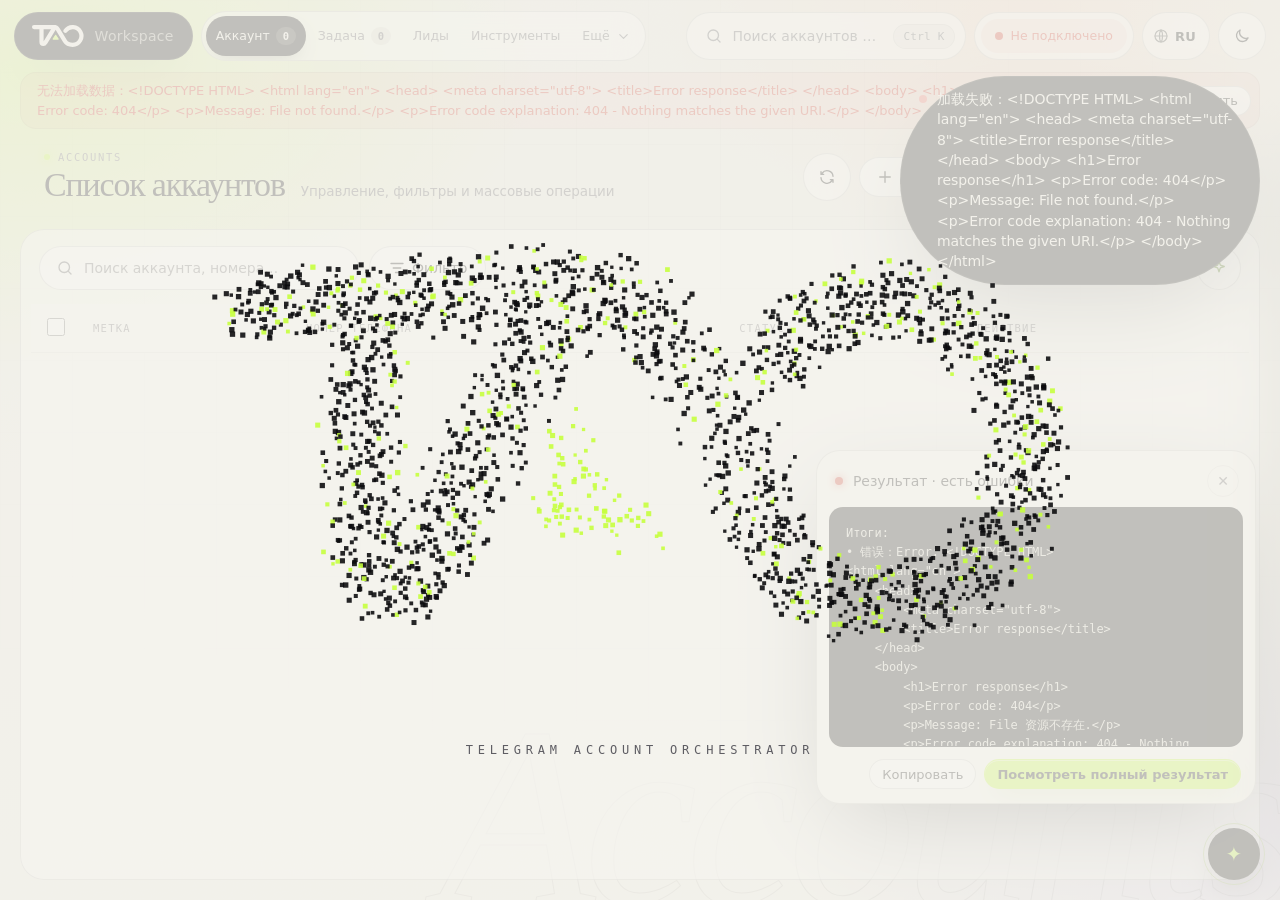
==== tam/web/index.html @ 80753ce9 "ui: показывать статус прогрева - в строке списка: «Последняя проверка: … · Прогрев N назад» (last_wa" ====
<!DOCTYPE html>
<html lang="zh-CN">
<head>
<meta charset="utf-8" />
<meta http-equiv="Content-Security-Policy" content="default-src 'self'; script-src 'self' 'sha256-noxSNrmZvqJU1vmDQbh6963ZQfLG+w+pmu4wRwNVBNo=' 'sha256-MiOasIWavr9/wX06MdhhKk01F/WuFdl9swnXjdFi7is=' 'sha256-bgZflyeubnyhdUbfZdLj7QxJyjIZZ/CQfYiSlLieRDM='; style-src 'self' 'unsafe-inline' https://fonts.googleapis.com; font-src 'self' https://fonts.gstatic.com data:; img-src 'self' data: blob:; connect-src 'self'; object-src 'none'; base-uri 'none'; form-action 'self'; frame-src 'none'; worker-src 'self' blob:" />
<meta name="viewport" content="width=device-width, initial-scale=1, viewport-fit=cover" />
<meta name="color-scheme" content="light dark" />
<link rel="icon" type="image/svg+xml" href="[data-uri]" />
<link rel="apple-touch-icon" href="[data-uri]" />
<meta name="theme-color" content="#0C0C0E" />
<title>Telegram Account Orchestrator (TAO) — Self-hosted Multi-Account Manager</title>
<meta name="description" content="Self-hosted Telegram multi-account management with Web UI, CLI, Bot, MCP, Telethon, and tdata import." />
<link rel="preconnect" href="https://fonts.googleapis.com" />
<link rel="preconnect" href="https://fonts.gstatic.com" crossorigin />
<!-- 字体非阻塞加载：外网不可达（离线 / 内网部署）时直接用系统字体，页面不会卡住 -->
<link rel="stylesheet" href="https://fonts.googleapis.com/css2?family=Instrument+Serif:ital@0;1&family=JetBrains+Mono:wght@400;500&family=Space+Grotesk:wght@400;500;600;700&display=swap" media="print" data-fx-fonts="1" />
<meta property="og:title" content="Telegram Account Orchestrator (TAO)" />
<meta property="og:description" content="Self-hosted Telegram account manager and orchestration toolkit." />
<script>
(function(){try{var t=localStorage.getItem('tao.theme');if(!t)t=matchMedia('(prefers-color-scheme: dark)').matches?'dark':'light';document.documentElement.dataset.theme=t;}catch(e){}})();
</script>
<style>

@layer core, fx, prefs;

@layer core {
/* =========================================================================
   TAO 界面 · 单一设计系统
   令牌 → 外壳 → 基础组件 → 业务组件 → 浮层 → 响应式
   旧版 5 层叠加补丁已整体移除；所有颜色/圆角/间距只从这里的令牌取值。
   ========================================================================= */
:root{
  color-scheme:light;
  --font-ui:"Space Grotesk","Inter","Segoe UI Variable Text","PingFang SC","HarmonyOS Sans SC","Microsoft YaHei UI","Noto Sans CJK SC",system-ui,-apple-system,sans-serif;
  --font-num:"Space Grotesk","Bahnschrift","DIN Alternate","SF Pro Display","PingFang SC",system-ui,sans-serif;
  --font-mono:"JetBrains Mono",ui-monospace,"SF Mono","Cascadia Mono",Menlo,Consolas,monospace;
  --font-display:"Instrument Serif","Times New Roman","Songti SC","Noto Serif CJK SC",serif;

  /* Paper：暖白纸面 + 墨黑 + 荧光青柠 */
  --bg-a:#E6E3D9; --bg-b:#EEECE5; --bg-c:#F3F1EB;
  --glow-1:rgba(198,255,61,.55); --glow-2:rgba(124,92,255,.22); --glow-3:rgba(255,122,69,.20);
  --glass:rgba(255,255,255,.62); --glass-2:rgba(255,255,255,.84); --glass-solid:#FBFAF6;
  --line:rgba(12,12,14,.09); --line-strong:rgba(12,12,14,.16);
  --text:#0C0C0E; --muted:#5E5D63; --faint:#6E6C72;
  --ink:#0C0C0E; --ink-2:#1D1D22; --on-ink:#F4F2EC; --on-ink-2:rgba(244,242,236,.56); --ink-line:rgba(255,255,255,.08);
  --accent:#C6FF3D; --accent-2:#B4F01F; --accent-text:#3F6F00; --accent-soft:rgba(160,220,10,.16); --accent-ring:rgba(110,170,0,.42); --on-accent:#0C0C0E; --accent-on-ink:#C6FF3D;
  --focus:#0C0C0E; --check:#0C0C0E; --grain-opacity:.05; --grid-line:rgba(12,12,14,.045);
  --ok:#11804F; --ok-soft:rgba(17,128,79,.11);
  --warn:#8F5400; --warn-soft:rgba(214,140,0,.15);
  --bad:#D2382C; --bad-soft:rgba(210,56,44,.10);
  --shadow-1:0 1px 0 rgba(12,12,14,.04);
  --shadow-2:0 18px 40px -18px rgba(12,12,14,.28);
  --shadow-3:0 40px 90px -24px rgba(12,12,14,.42);
  --r-xl:24px; --r-lg:16px; --r-md:11px; --r-pill:999px;
  --topbar-h:72px; --tabbar-h:62px;
  --ease-out:cubic-bezier(.16,1,.3,1); --ease-spring:cubic-bezier(.34,1.56,.64,1);

  /* 旧版内联样式仍在引用的变量名，统一映射到新令牌 */
  --blue:var(--accent-text); --blue-soft:var(--accent-soft);
  --green:var(--ok); --green-soft:var(--ok-soft);
  --orange:var(--warn); --orange-soft:var(--warn-soft);
  --red:var(--bad); --red-soft:var(--bad-soft);
  --canvas:var(--glass-solid); --soft:rgba(12,12,14,.035); --surface:rgba(12,12,14,.055); --surface2:rgba(12,12,14,.085);
  --border:var(--line); --panel:var(--glass-solid);
}
:root[data-theme="dark"]{
  color-scheme:dark;
  /* Noir：近黑舞台 + 暖白文字 + 荧光青柠 */
  --bg-a:#050506; --bg-b:#08080A; --bg-c:#0A0A0C;
  --glow-1:rgba(198,255,61,.16); --glow-2:rgba(124,92,255,.22); --glow-3:rgba(255,106,61,.10);
  --glass:rgba(22,22,27,.66); --glass-2:rgba(255,255,255,.055); --glass-solid:#121216;
  --line:rgba(255,255,255,.07); --line-strong:rgba(255,255,255,.13);
  --text:#F2F0EA; --muted:#9A99A1; --faint:#8A8992;
  --ink:#141418; --ink-2:#1E1E24; --on-ink:#F2F0EA; --on-ink-2:rgba(242,240,234,.55); --ink-line:rgba(255,255,255,.08);
  --accent:#C6FF3D; --accent-2:#D8FF73; --accent-text:#C6FF3D; --accent-soft:rgba(198,255,61,.11); --accent-ring:rgba(198,255,61,.36); --on-accent:#0A0A0C; --accent-on-ink:#C6FF3D;
  --focus:#C6FF3D; --check:#C6FF3D; --grain-opacity:.07; --grid-line:rgba(255,255,255,.035);
  --ok:#5BE49B; --ok-soft:rgba(91,228,155,.12);
  --warn:#FFB547; --warn-soft:rgba(255,181,71,.13);
  --bad:#FF6B5E; --bad-soft:rgba(255,107,94,.13);
  --shadow-1:0 1px 0 rgba(255,255,255,.03) inset;
  --shadow-2:0 18px 40px -16px rgba(0,0,0,.7);
  --shadow-3:0 40px 100px -20px rgba(0,0,0,.85);
  --soft:rgba(255,255,255,.035); --surface:rgba(255,255,255,.06); --surface2:rgba(255,255,255,.095);
}

*{box-sizing:border-box}
html{-webkit-text-size-adjust:100%}
body{
  margin:0;display:flex;flex-direction:column;height:100vh;height:100dvh;overflow:hidden;
  font:14px/1.5 var(--font-ui);color:var(--text);background:var(--bg-c);
  -webkit-font-smoothing:antialiased;text-rendering:optimizeLegibility;
}
body::before{
  content:"";position:fixed;inset:0;z-index:-1;pointer-events:none;
  background:
    radial-gradient(900px 620px at 10% -12%,var(--glow-1),transparent 62%),
    radial-gradient(820px 580px at 104% 112%,var(--glow-2),transparent 62%),
    linear-gradient(160deg,var(--bg-a) 0%,var(--bg-b) 48%,var(--bg-c) 100%);
}
body.modal-open{overflow:hidden}
h1,h2,h3,h4{margin:0}
code,kbd{font-family:var(--font-mono)}
::selection{background:var(--accent-soft)}
.view-hidden{display:none!important}
.sr-only{position:absolute!important;width:1px!important;height:1px!important;padding:0!important;margin:-1px!important;overflow:hidden!important;clip:rect(0,0,0,0)!important;white-space:nowrap!important;border:0!important}
.muted{color:var(--muted);font-size:13px}
.small{font-size:12px}
.sp{flex:1}
.hr{height:1px;background:var(--line);margin:8px 0}
svg.i{width:18px;height:18px;flex:none;stroke:currentColor;fill:none;stroke-width:1.8;stroke-linecap:round;stroke-linejoin:round}
svg.i.sm{width:15px;height:15px}

/* ---------- 顶部进度线 / 演示条 ---------- */
.demo{display:none;margin:0 20px 10px;padding:8px 16px;border-radius:var(--r-pill);background:var(--warn-soft);color:var(--warn);font-size:13px;border:1px solid var(--line)}
.demo.on{display:block}
.demo code{font-family:var(--font-mono);font-size:12px}

/* ---------- 顶栏：品牌 · 胶囊导航 · 全局入口 ---------- */
.topbar{
  flex:none;height:var(--topbar-h);display:flex;align-items:center;gap:10px;padding:10px 20px;position:relative;z-index:60;
}
.brand{display:flex;align-items:center;gap:10px;flex:none;padding:0 14px 0 8px;height:48px;border-radius:var(--r-pill);background:var(--ink);color:var(--on-ink);text-decoration:none;border:1px solid var(--ink-line)}
.brand-mark{display:grid;place-items:center;width:30px;height:30px;border-radius:50%;background:var(--accent);color:#fff;font:700 13px/1 var(--font-num);overflow:hidden}
.brand-mark img{width:100%;height:100%;object-fit:contain;background:var(--accent)}
.brand b{font:600 15px/1 var(--font-num);letter-spacing:.04em}
.pillnav{display:flex;align-items:center;gap:6px;min-width:0}
.pillnav .nav-item,.menu-trigger{
  display:inline-flex;align-items:center;gap:8px;height:48px;padding:0 20px;border-radius:var(--r-pill);
  border:1px solid var(--line-strong);background:var(--glass);color:var(--text);font:500 14px/1 var(--font-ui);cursor:pointer;
  backdrop-filter:blur(14px);-webkit-backdrop-filter:blur(14px);white-space:nowrap;
  transition:background-color .14s,color .14s,border-color .14s;
}
.pillnav .nav-item:hover:not(.active),.menu-trigger:hover{background:var(--glass-2)}
.pillnav .nav-item.active{background:var(--ink);color:var(--on-ink);border-color:var(--ink-line)}
.nav-item em{font-style:normal;font:600 11px/1 var(--font-num);min-width:20px;padding:4px 6px;border-radius:99px;background:var(--surface2);color:var(--muted);text-align:center}
.nav-item.active em{background:rgba(255,255,255,.16);color:var(--on-ink)}
.nav-item em:empty,.nav-item em[data-zero="1"]{display:none}
.top-actions{margin-left:auto;display:flex;align-items:center;gap:8px;flex:none}
.cmdk{
  display:inline-flex;align-items:center;gap:10px;height:48px;width:280px;padding:0 10px 0 18px;border-radius:var(--r-pill);
  border:1px solid var(--line-strong);background:var(--glass);color:var(--muted);font:14px/1 var(--font-ui);cursor:pointer;text-align:left;
  backdrop-filter:blur(14px);-webkit-backdrop-filter:blur(14px);transition:background-color .14s,border-color .14s;
}
.cmdk:hover{background:var(--glass-2);border-color:var(--accent-ring)}
.cmdk span{flex:1;overflow:hidden;text-overflow:ellipsis;white-space:nowrap}
.cmdk kbd{font:600 11px/1 var(--font-num);padding:6px 9px;border-radius:99px;background:var(--surface);color:var(--muted);border:1px solid var(--line)}
.round-btn{
  display:inline-grid;place-items:center;width:48px;height:48px;min-height:0;padding:0;border-radius:50%;
  border:1px solid var(--ink-line);background:var(--ink);color:var(--on-ink);cursor:pointer;flex:none;
  transition:background-color .14s,transform .14s;
}
.round-btn:hover:not(:disabled){background:var(--ink-2)}
.round-btn.ghost{background:var(--glass);color:var(--text);border-color:var(--line-strong);backdrop-filter:blur(14px);-webkit-backdrop-filter:blur(14px)}
.round-btn.ghost:hover:not(:disabled){background:var(--glass-2)}
.status-btn{display:inline-flex;align-items:center;height:48px;padding:0 6px 0 6px;border-radius:var(--r-pill);border:1px solid var(--line-strong);background:var(--glass);cursor:pointer;min-height:0;backdrop-filter:blur(14px);-webkit-backdrop-filter:blur(14px)}
.status-btn:hover:not(:disabled){background:var(--glass-2)}
.pill{display:inline-flex;align-items:center;gap:8px;padding:0 14px;height:34px;border-radius:var(--r-pill);font:500 13px/1 var(--font-ui);background:var(--ok-soft);color:var(--ok);white-space:nowrap}
.pill::before{content:"";width:8px;height:8px;border-radius:50%;background:currentColor;flex:none}
.pill.ro{background:var(--warn-soft);color:var(--warn)}
.pill.off{background:var(--bad-soft);color:var(--bad)}

/* ---------- 主舞台：左栏 + 内容 ---------- */
.stage{flex:1;min-height:0;display:grid;grid-template-columns:minmax(0,1fr);gap:16px;padding:0 20px 20px}
body.accounts-workspace .stage{grid-template-columns:272px minmax(0,1fr)}
.rail{display:flex;flex-direction:column;gap:12px;min-height:0;overflow:auto;scrollbar-width:none}
.rail::-webkit-scrollbar{display:none}
.content{min-width:0;min-height:0;overflow:auto;border-radius:var(--r-xl);scrollbar-width:thin;scrollbar-color:var(--line-strong) transparent}
body.accounts-workspace .content{overflow:hidden}
.board{display:flex;flex-direction:column;gap:16px;min-height:100%}
body.accounts-workspace .board{height:100%}

/* ---------- 左栏数字卡片（参考图：深色 / 磨砂 / 深色） ---------- */
.stat-card{border-radius:var(--r-xl);padding:20px 22px;flex:none;position:relative;overflow:hidden}
.stat-card.ink{background:var(--ink);color:var(--on-ink);border:1px solid var(--ink-line)}
.stat-card.glass{background:var(--glass);border:1px solid var(--line-strong);backdrop-filter:blur(18px);-webkit-backdrop-filter:blur(18px)}
.stat-label{font-size:13px;color:var(--on-ink-2)}
.stat-card.glass .stat-label{color:var(--muted)}
.stat-num{font:600 56px/1 var(--font-num);letter-spacing:-.03em;margin:14px 0 16px;font-variant-numeric:tabular-nums}
.stat-list{display:grid;grid-template-columns:1fr 1fr;gap:6px 14px;margin:0;padding:0;list-style:none}
.stat-list button{all:unset;box-sizing:border-box;display:flex;align-items:center;gap:8px;width:100%;padding:5px 8px;margin:0 -8px;border-radius:10px;cursor:pointer;font-size:13px;color:var(--on-ink)}
.stat-list button:hover{background:rgba(255,255,255,.08)}
.stat-list button:focus-visible{outline:2px solid var(--accent-on-ink);outline-offset:1px}
.stat-list button.on{background:rgba(255,255,255,.14)}
.stat-list .dot{width:8px;height:8px;border-radius:50%;flex:none;background:var(--faint)}
.stat-list b{margin-left:auto;font:600 13px/1 var(--font-num);font-variant-numeric:tabular-nums}
.dot.s-active{background:#3CC58D}.dot.s-new{background:#9BAAC6}.dot.s-unauthorized,.dot.s-banned{background:#F0736B}.dot.s-restricted,.dot.s-error,.dot.s-flood_wait,.dot.s-spam_block,.dot.s-spam_block_perm{background:#E5A93A}.dot.s-frozen{background:#7AA2FF}
.ring{display:block;width:150px;height:150px;margin:6px auto 0}
.ring text{font:600 34px/1 var(--font-num);fill:var(--text);font-variant-numeric:tabular-nums}
.ring .sub{font:500 12px/1 var(--font-ui);fill:var(--muted)}
.ring-title{text-align:center;font-size:13px;color:var(--muted)}

/* 自动清设备：左栏第三张深色卡片 */
.kickbar{flex-direction:column;align-items:stretch;gap:10px;border-radius:var(--r-xl);padding:20px 22px;background:var(--ink);color:var(--on-ink);border:1px solid var(--ink-line);flex:none}
.kickbar::before{content:"自动清设备";font-size:13px;color:var(--on-ink-2)}
.kickbar #kickText{font-size:13px;line-height:1.55;color:var(--on-ink);white-space:normal;overflow:visible}
.kickbar .sp{display:none}
.kickbar label{display:flex;align-items:center;gap:8px;margin:0}
.kickbar label span{color:var(--on-ink-2);font-size:12px;white-space:nowrap}
.kickbar #kickRetry{width:88px!important;height:32px;min-height:0;padding:0 12px;background:rgba(255,255,255,.08);border-color:var(--ink-line);color:var(--on-ink)}
.kickbar button{height:32px;min-height:0;background:rgba(255,255,255,.10);color:var(--on-ink);border-color:var(--ink-line)}
.kickbar button:hover:not(:disabled){background:rgba(255,255,255,.18)}
.kickbar .kick-actions{display:flex;gap:8px;flex-wrap:wrap}

/* 动效控制器只接管容器入场，避免和 CSS 入场叠加。 */
.row-pick{width:16px;min-height:0}
.tao-motion-view{will-change:opacity}
.tao-motion-overlay{will-change:opacity,transform;animation:none!important}
/* 支持 Web Animations 时由脚本接管，CSS 只做降级。 */
.tao-motion-ready .modal.on{animation:none}
.tao-motion-ready .drawer.on,.tao-motion-ready .ai-panel.on{transition:none}

/* ---------- 面板 / 卡片 ---------- */
.card{
  background:var(--glass);border:1px solid var(--line-strong);border-radius:var(--r-xl);overflow:hidden;
  backdrop-filter:blur(18px);-webkit-backdrop-filter:blur(18px);box-shadow:var(--shadow-1);min-width:0;
}
.card>h2,.card>h3{display:flex;align-items:center;gap:10px;flex-wrap:wrap;padding:18px 22px 14px;font:600 16px/1.3 var(--font-ui);min-width:0}
.card>h3 .muted,.card>h2 .muted{font-weight:400}
.card .body{padding:6px 22px 22px}
.card>.scroll{padding:0 22px 20px}
.card>pre{margin:0 22px 22px;border-radius:var(--r-md)}
.scroll{overflow:auto;scrollbar-width:thin;scrollbar-color:var(--line-strong) transparent}
.pane{flex:none}
pre{margin:0;padding:16px;background:var(--ink);color:#DCE6FA;font:12.5px/1.65 var(--font-mono);max-height:460px;min-height:220px;overflow:auto;white-space:pre-wrap;word-break:break-word}
.empty{padding:56px 16px;text-align:center;color:var(--muted)}
.empty-actions{display:flex;gap:8px;justify-content:center;flex-wrap:wrap;margin-top:16px}
.empty-hint{margin-top:12px;font-size:12px;color:var(--faint)}
.chat-empty{color:var(--muted);padding:24px 8px;text-align:center}

/* ---------- 按钮 ---------- */
button{
  font:500 14px/1 var(--font-ui);display:inline-flex;align-items:center;justify-content:center;gap:6px;
  min-height:38px;padding:0 16px;border-radius:var(--r-pill);border:1px solid var(--line-strong);
  background:var(--glass-2);color:var(--text);cursor:pointer;white-space:nowrap;
  transition:background-color .14s,border-color .14s,color .14s,box-shadow .14s;
}
button:hover:not(:disabled){background:var(--surface2)}
button:active:not(:disabled){background:var(--surface)}
button:disabled{opacity:.45;cursor:not-allowed}
button.primary{background:var(--accent);border-color:var(--accent);color:var(--on-accent);box-shadow:0 6px 16px -6px var(--accent-ring)}
button.primary:hover:not(:disabled){background:var(--accent-2);border-color:var(--accent-2)}
button.danger{color:var(--bad);border-color:color-mix(in srgb,var(--bad) 35%,transparent);background:var(--bad-soft)}
button.danger:hover:not(:disabled){background:color-mix(in srgb,var(--bad) 20%,transparent)}
button.danger-solid{background:var(--bad);border-color:var(--bad);color:#fff}
button.sm{min-height:30px;padding:0 12px;font-size:13px}
button.fit,.fit{flex:0 0 auto;width:auto}
button.icon-btn{min-height:0;padding:4px 6px;border:0;background:transparent;font-size:15px;opacity:.75}
button.icon-btn:hover:not(:disabled){opacity:1;background:var(--surface)}
button:focus-visible,input:focus-visible,select:focus-visible,textarea:focus-visible,summary:focus-visible,a:focus-visible,.nav-item:focus-visible,.menu-item:focus-visible,.pal-item:focus-visible{outline:2px solid var(--accent);outline-offset:2px}

/* ---------- 表单 ---------- */
input,select,textarea{
  font:14px/1.4 var(--font-ui);width:100%;min-height:40px;padding:9px 14px;border-radius:var(--r-md);
  border:1px solid var(--line-strong);background:var(--glass-2);color:var(--text);
  transition:border-color .14s,box-shadow .14s,background-color .14s;
}
input::placeholder,textarea::placeholder{color:var(--faint)}
input:hover,select:hover,textarea:hover{border-color:var(--accent-ring)}
input:focus,select:focus,textarea:focus{border-color:var(--accent);box-shadow:0 0 0 3px var(--accent-soft);outline:0}
input[type=checkbox],input[type=radio]{width:16px;height:16px;min-width:16px;min-height:0;max-width:16px;padding:0;margin:0;flex:none;accent-color:var(--accent)}
textarea{min-height:150px;font:13px/1.6 var(--font-mono);resize:vertical}
select{appearance:none;-webkit-appearance:none;padding-right:34px;background-image:url("data:image/svg+xml,%3Csvg xmlns='http://www.w3.org/2000/svg' width='12' height='8' viewBox='0 0 12 8' fill='none' stroke='%238593AA' stroke-width='1.8' stroke-linecap='round' stroke-linejoin='round'%3E%3Cpath d='M1 1.5l5 5 5-5'/%3E%3C/svg%3E");background-repeat:no-repeat;background-position:right 14px center}
label.f{display:block;margin-bottom:14px}
label.f>span,.f .lbl{display:block;font-size:13px;color:var(--muted);margin-bottom:6px}
div.f{display:block;margin-bottom:14px}
.row{display:flex;gap:8px;flex-wrap:wrap;align-items:center}
.kv{display:grid;grid-template-columns:92px 1fr;gap:10px 14px;font-size:14px;margin-bottom:18px}
.kv>span{color:var(--muted)}

/* ---------- 弹出菜单（添加 / 筛选 / 批量更多 / 状态 / 更多）---------- */
.menu-wrap{position:relative;display:inline-flex}
.menu{
  position:fixed;z-index:90;top:0;left:0;min-width:240px;max-width:min(360px,92vw);padding:8px;
  display:none;flex-direction:column;gap:2px;border-radius:var(--r-lg);
  max-height:calc(100vh - 24px);max-height:calc(100dvh - 24px);overflow-y:auto;overscroll-behavior:contain;
  background:var(--glass-solid);border:1px solid var(--line-strong);box-shadow:var(--shadow-3);
}
.menu>*{flex-shrink:0}
.menu.open{display:flex;animation:pop-in .14s ease-out both}
.menu-title{padding:8px 12px 4px;font-size:12px;color:var(--faint)}
.menu-sep{height:1px;background:var(--line);margin:6px 4px}
.menu-item{
  display:flex;align-items:center;gap:10px;width:100%;min-height:40px;padding:0 12px;border:0;border-radius:12px;background:transparent;
  color:var(--text);font:14px/1.2 var(--font-ui);text-align:left;justify-content:flex-start;cursor:pointer;
}
.menu-item:hover:not(:disabled){background:var(--accent-soft)}
.menu-item .i{color:var(--muted)}
.menu-item small{margin-left:auto;color:var(--faint);font-size:12px}
.menu-item.danger{color:var(--bad);background:transparent;border:0}
.menu-item.danger .i{color:var(--bad)}
.menu-item.danger:hover:not(:disabled){background:var(--bad-soft)}
.menu-danger{margin-top:4px;padding:6px 6px 4px;border-radius:14px;background:var(--bad-soft)}
.menu-danger .menu-title{color:var(--bad)}
.menu-scrim{position:fixed;inset:0;z-index:85;display:none;background:transparent}
.menu-scrim.on{display:block}
@keyframes pop-in{from{opacity:0;transform:translateY(-4px) scale(.985)}to{opacity:1;transform:none}}
@keyframes sheet-in{from{opacity:.4;transform:translateY(24px)}to{opacity:1;transform:none}}
@keyframes toast-in{from{opacity:0;transform:translateY(-6px)}to{opacity:1;transform:none}}
@keyframes toast-out{from{opacity:1}to{opacity:0;transform:translateY(-4px)}}

/* ---------- 账号面板：一行工具栏 + 表格 ---------- */
.accounts-panel{display:flex;flex-direction:column;height:100%;min-height:0;overflow:hidden}
.toolbar{display:flex;align-items:center;gap:10px;flex-wrap:nowrap;padding:16px 18px 14px;min-width:0}
.account-search{display:flex;align-items:center;gap:10px;flex:1 1 220px;min-width:150px;max-width:320px;height:44px;padding:0 16px;border-radius:var(--r-pill);border:1px solid var(--line-strong);background:var(--glass-2);color:var(--muted);transition:border-color .14s,box-shadow .14s}
.account-search:focus-within{border-color:var(--accent);box-shadow:0 0 0 3px var(--accent-soft)}
.account-search input{border:0;background:transparent;box-shadow:none;padding:0;min-height:0;height:100%;border-radius:0}
.seg{display:flex;align-items:center;gap:2px;padding:4px;border-radius:var(--r-pill);background:var(--surface);border:1px solid var(--line);max-width:100%;min-width:0;overflow-x:auto;scrollbar-width:none;flex:0 1 auto}
.seg::-webkit-scrollbar{display:none}
.seg .chip{min-height:34px;padding:0 14px;border:0;background:transparent;color:var(--muted);font-size:13px;flex:none}
.seg .chip:hover:not(:disabled){background:var(--surface2);color:var(--text)}
.seg .chip.on{background:var(--glass-solid);color:var(--accent-text);font-weight:600;box-shadow:var(--shadow-1),0 0 0 1px var(--line)}
.chip{min-height:34px;padding:0 14px;border-radius:var(--r-pill);border:1px solid var(--line-strong);background:var(--glass-2);font-size:13px}
.chip.on{background:var(--accent);border-color:var(--accent);color:var(--on-accent)}
.chip .inner{pointer-events:none;font-variant-numeric:tabular-nums}
.filter-btn{position:relative;height:44px;padding:0 18px}
.filter-btn em{font-style:normal;font:600 11px/1 var(--font-num);min-width:18px;height:18px;display:none;place-items:center;border-radius:99px;background:var(--accent);color:var(--on-accent)}
.filter-btn.has-filter em{display:inline-grid}
.filter-btn.has-filter{border-color:var(--accent);color:var(--accent-text)}
.filter-pop{width:min(420px,92vw)}
.filter-pop .quick-filters{display:flex;flex-wrap:wrap;gap:6px;padding:4px 8px 8px}
.account-result-hint{color:var(--muted);font-size:13px;white-space:nowrap;padding:0 4px}
@media (max-width:1500px){.account-result-hint{display:none}}
.toolbar .tools-right{margin-left:auto;display:flex;gap:8px;align-items:center;flex:none}
.toolbar>*{flex-shrink:0}.toolbar>.account-search{flex-shrink:1}.toolbar>.seg{flex-shrink:1;min-width:120px}
.toolbar .round-btn{width:44px;height:44px}
.toolbar button.add-btn,.toolbar button.tao-one-stop{height:44px;padding:0 20px}

table{width:100%;border-collapse:separate;border-spacing:0;font-size:14px}
.accounts-panel .scroll{flex:1;min-height:0;padding:0 10px 10px}
body:has(.bulk.on) .accounts-panel .scroll{padding-bottom:88px}
th,td{text-align:left;padding:12px 14px;border-bottom:1px solid var(--line);white-space:nowrap;vertical-align:middle}
th{font:500 12px/1 var(--font-ui);color:var(--muted);position:sticky;top:0;z-index:3;background:color-mix(in srgb,var(--glass-solid) 94%,transparent);backdrop-filter:blur(10px);-webkit-backdrop-filter:blur(10px)}
th:first-child,td:first-child{padding-left:16px;width:44px}
tbody tr{cursor:pointer;transition:background-color .12s}
tbody tr:hover td{background:color-mix(in srgb,var(--accent-soft) 60%,transparent)}
tbody tr.sel td{background:var(--accent-soft)}
tbody tr.sel td:first-child{box-shadow:inset 3px 0 var(--accent)}
tr:last-child td{border-bottom:0}
td b{font-weight:600}
.error-note{max-width:260px;overflow:hidden;text-overflow:ellipsis}
.account-action-cell{white-space:normal;min-width:190px}
.account-action-cell button{margin:2px 6px 2px 0}
.account-action-cell button.icon-btn{margin-right:2px}
.tag{display:inline-flex;align-items:center;gap:6px;height:24px;padding:0 10px;border-radius:var(--r-pill);font-size:12px;background:var(--surface);color:var(--muted);border:0;white-space:nowrap}
.tag[class*=" s-"]::before{content:"";width:6px;height:6px;border-radius:50%;background:currentColor;flex:none}
.s-active{background:var(--ok-soft);color:var(--ok)}
.s-new{background:var(--surface);color:var(--muted)}
.s-restricted,.s-error,.s-flood_wait,.s-spam_block,.s-spam_block_perm{background:var(--warn-soft);color:var(--warn)}
.s-banned,.s-unauthorized{background:var(--bad-soft);color:var(--bad)}
.s-frozen{background:var(--accent-soft);color:var(--accent-text)}
.twofa-wrap{display:inline-flex;align-items:center;gap:4px;max-width:150px}
.twofa-text{font:12px/1 var(--font-mono);letter-spacing:.04em;user-select:none;overflow:hidden;text-overflow:ellipsis;white-space:nowrap;max-width:104px}
.twofa-eye{min-height:0;width:auto;padding:0 4px;border:0;background:transparent;opacity:.65;font-size:14px}
.twofa-eye:hover:not(:disabled){opacity:1;background:transparent}
.twofa-miss{color:var(--muted);font-size:12px;cursor:pointer;text-decoration:underline dotted}
.twofa-miss:hover{color:var(--text)}
.twofa-result-success{color:var(--ok);background:var(--ok-soft)}
.twofa-result-failed{color:var(--bad);background:var(--bad-soft)}
.twofa-result-uncertain{color:var(--warn);background:var(--warn-soft)}
.twofa-result-running{color:var(--accent-text);background:var(--accent-soft)}
button.lock-toggle.is-locked{opacity:1}
.pill.ro,.tag.ro{background:var(--warn-soft);color:var(--warn)}

/* ---------- 底部浮动批量操作栏 ---------- */
.bulk{
  display:none;position:fixed;z-index:70;left:0;right:0;margin:0 auto;width:max-content;max-width:calc(100vw - 24px);
  bottom:calc(22px + env(safe-area-inset-bottom,0px));align-items:center;gap:6px;padding:8px 8px 8px 20px;
  border-radius:var(--r-pill);background:var(--ink);color:var(--on-ink);border:1px solid var(--ink-line);box-shadow:var(--shadow-3);
}
.bulk.on{display:flex;animation:bulk-in .18s ease-out both}
@keyframes bulk-in{from{opacity:0;transform:translateY(16px)}to{opacity:1;transform:none}}
.bulk-selection{display:flex;align-items:center;gap:10px;padding-right:8px;margin-right:2px;border-right:1px solid var(--ink-line)}
.bulk-selection b{font:600 14px/1 var(--font-num);white-space:nowrap}
.bulk button{min-height:40px;background:rgba(255,255,255,.10);color:var(--on-ink);border-color:transparent}
.bulk button:hover:not(:disabled){background:rgba(255,255,255,.20)}
.bulk button.sm{min-height:32px;background:transparent;color:var(--on-ink-2);padding:0 10px}
.bulk button.sm:hover:not(:disabled){color:var(--on-ink)}
.bulk .bulk-more{background:var(--accent);color:var(--on-accent)}
.bulk .bulk-more:hover:not(:disabled){background:var(--accent-2)}
.bulk-menu{min-width:280px}
.bulk-menu .menu-item{min-height:38px}

/* ---------- 命令面板 ---------- */
.pal-backdrop{position:fixed;inset:0;z-index:150;display:none;background:rgba(6,12,26,.50);backdrop-filter:blur(5px);-webkit-backdrop-filter:blur(5px)}
.pal-backdrop.on{display:block}
.pal{
  position:fixed;z-index:160;top:11vh;left:0;right:0;margin:0 auto;width:min(660px,94vw);max-height:min(72vh,640px);display:none;flex-direction:column;
  border-radius:var(--r-xl);background:var(--glass-solid);border:1px solid var(--line-strong);box-shadow:var(--shadow-3);overflow:hidden;
}
.pal.on{display:flex;animation:pop-in .14s ease-out both}
.pal-input{display:flex;align-items:center;gap:12px;padding:0 20px;height:60px;border-bottom:1px solid var(--line);color:var(--muted);flex:none}
.pal-input input{border:0;background:transparent;box-shadow:none;padding:0;font-size:16px;min-height:0;height:100%;border-radius:0}
.pal-input kbd{font:600 11px/1 var(--font-num);padding:6px 9px;border-radius:99px;background:var(--surface);color:var(--muted);border:1px solid var(--line)}
.pal-list{overflow:auto;padding:8px;flex:1;min-height:0;scrollbar-width:thin}
.pal-group{padding:12px 12px 4px;font-size:12px;color:var(--faint)}
.pal-item{display:flex;align-items:center;gap:12px;width:100%;min-height:48px;padding:6px 12px;border:0;border-radius:14px;background:transparent;color:var(--text);text-align:left;justify-content:flex-start;font:14px/1.3 var(--font-ui);cursor:pointer}
.pal-item .i{color:var(--muted)}
.pal-item .pal-main{flex:1;min-width:0;display:flex;flex-direction:column;gap:2px}
.pal-item .pal-main span{overflow:hidden;text-overflow:ellipsis;white-space:nowrap}
.pal-item .pal-main small{color:var(--faint);font-size:12px}
.pal-item .pal-hint{margin-left:auto;font-size:12px;color:var(--faint);white-space:nowrap}
.pal-item.sel{background:var(--accent-soft)}
.pal-item.sel .i{color:var(--accent-text)}
.pal-item.danger{color:var(--bad)}
.pal-item.danger .i{color:var(--bad)}
.pal-item.dim{opacity:.55}
.pal-empty{padding:40px 16px;text-align:center;color:var(--muted)}
.pal-foot{display:flex;gap:16px;padding:10px 20px;border-top:1px solid var(--line);font-size:12px;color:var(--faint);flex:none}
.pal-foot kbd{font:600 11px/1 var(--font-num);padding:3px 6px;border-radius:6px;background:var(--surface);margin-right:4px}

/* ---------- 弹窗 / 抽屉 / 遮罩 ---------- */
.backdrop{position:fixed;inset:0;z-index:110;display:none;background:rgba(6,12,26,.46);backdrop-filter:blur(4px);-webkit-backdrop-filter:blur(4px)}
.backdrop.on{display:block}
.modal{
  position:fixed;z-index:120;inset:0;margin:auto;height:fit-content;width:min(720px,calc(100vw - 32px));max-height:calc(100dvh - 40px);overflow:auto;display:none;
  background:var(--glass-solid);color:var(--text);border:1px solid var(--line-strong);border-radius:var(--r-xl);box-shadow:var(--shadow-3);
}
.modal.on{display:block;animation:pop-in .16s ease-out both}
.modal.modal-wide{width:min(980px,calc(100vw - 32px))}
.modal.modal-xl{width:min(1180px,calc(100vw - 32px))}
.modal h3{padding:22px 26px 14px;font:600 18px/1.3 var(--font-ui);border:0}
.modal .body{padding:6px 26px 22px;min-width:0}
.modal .body>.row>label.f{flex:1 1 180px;width:auto!important;min-width:0}
.modal .foot,.ui-actions{display:flex;flex-wrap:wrap;gap:8px;justify-content:flex-end;padding:14px 26px 22px}
.ui-body{padding:6px 26px 0}
.ui-msg{white-space:pre-wrap;line-height:1.6;margin:0 0 14px;font-size:14px}
.ui-prog-text{font-size:13px;color:var(--muted)}
#mUi{width:min(560px,calc(100vw - 32px))}
#mUi h3{padding:22px 26px 8px!important;margin:0!important}
#mUi.progress-floating{inset:auto 20px 20px auto;margin:0;width:min(390px,calc(100vw - 40px));z-index:140;pointer-events:none;box-shadow:var(--shadow-3)}
#mUi.progress-floating>*{pointer-events:none}
.one-stop-history-modal{width:min(820px,94vw);max-height:82vh;overflow:auto}
.one-stop-row{display:flex;flex-wrap:wrap;align-items:center;gap:8px;padding:10px 0;border-bottom:1px solid var(--line)}
.one-stop-row:last-child{border-bottom:0}

.drawer{
  position:fixed;z-index:130;top:12px;right:12px;bottom:12px;width:min(480px,calc(100vw - 24px));display:flex;flex-direction:column;
  background:var(--glass-solid);border:1px solid var(--line-strong);border-radius:var(--r-xl);box-shadow:var(--shadow-3);
  transform:translateX(calc(100% + 24px));transition:transform .24s cubic-bezier(.2,.8,.2,1);overflow:hidden;
}
.drawer.on{transform:none}
.drawer[aria-hidden="true"]{visibility:hidden}
.drawer[aria-hidden="false"]{visibility:visible}
.drawer header{display:flex;align-items:center;gap:10px;padding:20px 24px 12px;position:static;background:transparent;border:0}
.drawer header h1,.drawer header h2,.drawer header h3{font:600 18px/1.3 var(--font-ui)}
.drawer .body{padding:6px 24px 24px;overflow:auto;flex:1}

/* ---------- 提示 / 后台任务卡 ---------- */
.toasts{position:fixed;top:calc(var(--topbar-h) + 4px);right:20px;z-index:180;display:flex;flex-direction:column;gap:8px;pointer-events:none}
.toast{pointer-events:auto;max-width:360px;padding:12px 18px 12px 16px;border-radius:var(--r-lg);background:var(--ink);color:var(--on-ink);border:1px solid var(--ink-line);font-size:14px;line-height:1.45;box-shadow:var(--shadow-2);cursor:pointer;animation:toast-in .18s ease-out both;display:flex;gap:10px}
.toast::before{content:"";width:8px;height:8px;margin-top:6px;border-radius:50%;background:var(--accent-on-ink);flex:none}
.toast.ok::before{background:#3CC58D}
.toast.err::before{background:#F0736B}
.toast-leaving{animation:toast-out .16s ease-in both;pointer-events:none}
.ui-tasks{position:fixed;right:20px;bottom:20px;z-index:140;display:flex;flex-direction:column;gap:10px;max-width:min(420px,calc(100vw - 40px));pointer-events:none}
.ui-task-card{pointer-events:auto;min-width:290px;padding:14px 18px;border-radius:var(--r-lg);background:var(--glass-solid);color:var(--text);border:1px solid var(--line-strong);box-shadow:var(--shadow-3);font-size:13px;animation:sheet-in .2s ease-out both}
.ui-task-card b{display:block;font-size:14px;margin-bottom:4px}
.ui-task-msg{color:var(--muted);min-height:16px}
.ui-task-bar{height:5px;border-radius:99px;background:var(--surface2);overflow:hidden;margin:10px 0}
.ui-task-bar i{display:block;height:100%;background:var(--accent);transition:width .2s}
.ui-task-card[data-state="done"] .ui-task-bar i{background:var(--ok)}
.ui-task-card[data-state="failed"] .ui-task-bar i,.ui-task-card[data-state="error"] .ui-task-bar i{background:var(--bad)}
.ui-task-card small{color:var(--muted)}
.ui-task-open{margin-top:8px}
.ui-task-leaving{animation:toast-out .16s ease-in both;pointer-events:none}

/* ---------- 进度条（任务行 / 弹窗内） ---------- */
.bar{height:6px;border-radius:99px;background:var(--surface2);overflow:hidden;margin:6px 0}
.bar>i{display:block;height:100%;width:0;background:var(--accent);transition:width .3s}
body>.bar{position:fixed;top:0;left:0;right:0;height:2px;margin:0;border-radius:0;background:transparent;z-index:200;pointer-events:none}

/* ---------- 任务 / 线索 ---------- */
.taskrow{padding:16px 18px;border-radius:var(--r-lg);background:var(--glass-2);border:1px solid var(--line);margin-bottom:10px}
.taskrow:last-child{margin-bottom:0}
.taskhead{display:flex;align-items:center;gap:8px;flex-wrap:wrap;margin-bottom:8px}
.leadsrc,.leadrow{display:flex;align-items:center;gap:10px;padding:10px 4px;flex-wrap:wrap}
.leadrow{border-bottom:1px solid var(--line)}
.leadrow:last-child{border-bottom:0}
.chatbox{margin-top:10px;max-height:320px;overflow:auto;border:1px solid var(--line);border-radius:var(--r-md);padding:6px 12px}
.chatrow{display:flex;align-items:center;gap:10px;padding:9px 2px;border-bottom:1px solid var(--line)}
.chatrow:last-child{border-bottom:0}
.chatrow .t{flex:1;min-width:0;overflow:hidden;text-overflow:ellipsis;white-space:nowrap}
.chat{display:flex;flex-direction:column;gap:10px;padding:4px 0 20px}
.msg-row{display:flex;flex-direction:column;gap:3px;max-width:92%}
.msg-meta,.chat-stats{font-size:12px;color:var(--muted)}
.msg-bubble{background:var(--glass-2);border:1px solid var(--line);padding:9px 14px;border-radius:16px;white-space:pre-wrap;word-break:break-word;line-height:1.5;font-size:13.5px}

/* ---------- 工具箱 / 文件转换 / 设置 ---------- */
.tb-launchers{display:grid;grid-template-columns:repeat(auto-fit,minmax(220px,1fr));gap:10px;padding:0 22px;margin:2px 0 16px}
.tb-launchers button{flex-direction:column;align-items:flex-start;justify-content:flex-start;gap:4px;height:auto;min-height:76px;padding:16px 18px;border-radius:var(--r-lg);text-align:left;white-space:normal;background:var(--glass-2)}
.tb-launchers button:hover:not(:disabled){border-color:var(--accent-ring);background:var(--accent-soft)}
.tb-launchers small{font-weight:400;color:var(--muted);font-size:12px}
#tbProxyActions{padding:0 22px}
.tb-steps{color:var(--muted);font-size:12.5px;margin:0 0 12px}
.tb-categories{display:flex;flex-wrap:wrap;gap:6px;margin:8px 0 14px}
.tb-categories [aria-pressed="true"]{background:var(--ink);color:var(--on-ink);border-color:var(--ink)}
.tb-advanced,.zt-tool{border:1px solid var(--line);border-radius:var(--r-lg);padding:12px 16px;margin:12px 0;background:var(--glass-2)}
.tb-advanced summary,.zt-tool summary{cursor:pointer;font-weight:600;padding:4px 0;line-height:1.5}
.tb-actions{display:flex;align-items:center;flex-wrap:wrap;gap:8px;margin:14px 0}
.tb-actions span{flex:1 1 100%;font-size:13px;color:var(--muted)}
.tb-warning{border-left:3px solid var(--warn);background:var(--warn-soft);padding:12px 14px;margin:12px 0;line-height:1.6;border-radius:0 12px 12px 0}
.sys-grid{display:grid;grid-template-columns:repeat(auto-fit,minmax(200px,1fr));gap:10px;padding:0 22px 22px}
.sys-grid button{justify-content:flex-start;height:auto;min-height:56px;padding:12px 16px;border-radius:var(--r-lg);gap:12px}
.conn-row{display:flex;gap:12px;align-items:center;flex-wrap:wrap;padding:0 22px 16px}
.conn-row input#token{flex:1 1 280px;max-width:420px}
.conn-row label{display:flex;gap:8px;align-items:center;white-space:nowrap}

/* ---------- 帮助 ---------- */
.modal.help{width:min(920px,calc(100vw - 32px));height:min(82vh,720px);max-height:min(82vh,720px);overflow:hidden}
.modal.help.on{display:flex;flex-direction:column}
.modal.help>h3,.modal.help>.foot{flex:none}
.modal.help .body{padding:0;flex:1;min-height:0;overflow:hidden;display:flex;flex-direction:column}
.help-wrap{display:grid;grid-template-columns:200px 1fr;flex:1;min-height:0;height:100%}
.help-nav{padding:6px 10px 12px 20px;overflow-y:auto;min-height:0}
.help-nav a{display:block;padding:8px 12px;border-radius:12px;color:var(--text);text-decoration:none;font-size:13.5px;margin-bottom:2px}
.help-nav a:hover{background:var(--surface)}
.help-nav a.on{background:var(--accent-soft);color:var(--accent-text);font-weight:600}
.help-main{padding:6px 26px 24px 18px;overflow-y:auto;min-height:0;overscroll-behavior:contain}
.help-main h4{margin:20px 0 8px;font-size:15px;scroll-margin-top:6px}
.help-main h4:first-child{margin-top:0}
.help-main p,.help-main li{font-size:13.5px;line-height:1.7}
.help-main ul{margin:4px 0 8px;padding-left:1.25em}
.help-main code,.ai-md code{font:12px/1.4 var(--font-mono);background:var(--surface);padding:2px 6px;border-radius:6px}
.help-main .tip{background:var(--accent-soft);border-radius:var(--r-md);padding:10px 14px;margin:10px 0;font-size:13px}
.help-main table{width:100%;border-collapse:collapse;font-size:12.5px;margin:6px 0 10px}
.help-main th,.help-main td{border:1px solid var(--line);padding:7px 10px;text-align:left;vertical-align:top;white-space:normal;position:static;backdrop-filter:none}
.help-main th{background:var(--soft)}

/* ---------- AI 浮钮与面板 ---------- */
.ai-fab{position:fixed;z-index:65;right:20px;bottom:20px;left:auto;top:auto;width:52px;height:52px;min-height:0;padding:0;border-radius:50%;border:0;background:var(--accent);color:#fff;font-size:20px;cursor:grab;box-shadow:0 12px 28px -8px var(--accent-ring);touch-action:none;user-select:none}
.ai-fab:hover:not(:disabled){background:var(--accent-2)}
.ai-fab.dragging{cursor:grabbing;opacity:.92;transition:none}
body:has(.bulk.on) .ai-fab{display:none}
.ai-panel{position:fixed;z-index:130;top:calc(var(--topbar-h) + 8px);right:12px;bottom:12px;width:min(500px,calc(100vw - 24px));display:flex;flex-direction:column;background:var(--glass-solid);border:1px solid var(--line-strong);border-radius:var(--r-xl);box-shadow:var(--shadow-3);transform:translateX(calc(100% + 24px));transition:transform .24s cubic-bezier(.2,.8,.2,1);overflow:hidden}
.ai-panel.on{transform:none}
.ai-panel.resizing{transition:none;user-select:none}
.ai-resize{position:absolute;left:0;top:0;bottom:0;width:8px;cursor:ew-resize;z-index:2}
.ai-resize:hover,.ai-panel.resizing .ai-resize{background:var(--accent-soft)}
.ai-panel header{display:flex;align-items:center;gap:10px;padding:18px 22px 10px;flex:none;position:static;background:transparent}
.ai-panel header h2{font:600 16px/1.3 var(--font-ui)}
.ai-tabs{display:flex;gap:4px;margin:0 20px 10px;padding:4px;border-radius:var(--r-pill);background:var(--surface);flex:none}
.ai-tabs button{flex:1;min-height:34px;border:0;background:transparent;color:var(--muted);font-size:13px}
.ai-tabs button.on{background:var(--glass-solid);color:var(--text);font-weight:600;box-shadow:var(--shadow-1)}
.ai-body{flex:1;min-height:0;overflow:hidden;display:flex;flex-direction:column}
.ai-pane{display:none;flex:1;min-height:0;flex-direction:column;overflow:hidden}
.ai-pane.on{display:flex}
.ai-msgs{flex:1;overflow-y:auto;padding:12px 20px 20px;display:flex;flex-direction:column;gap:14px}
.ai-row{display:flex;flex-direction:column;gap:4px;max-width:100%}
.ai-row.user{align-items:flex-end}
.ai-row.bot,.ai-row.sys{align-items:flex-start}
.ai-meta{font-size:11px;color:var(--faint);padding:0 6px}
.ai-bubble{max-width:94%;padding:11px 16px;border-radius:20px;font-size:13.5px;line-height:1.6;word-break:break-word}
.ai-bubble.user{background:var(--accent);color:var(--on-accent);border-bottom-right-radius:6px;white-space:pre-wrap}
.ai-bubble.bot{background:var(--glass-2);border:1px solid var(--line);border-bottom-left-radius:6px}
.ai-bubble.sys{align-self:center;max-width:100%;background:var(--soft);color:var(--muted);font-size:12.5px;text-align:center;border-radius:14px}
.ai-bubble.typing{color:var(--muted);font-style:italic}
.ai-md{white-space:normal}
.ai-md p{margin:0 0 .55em}.ai-md p:last-child{margin-bottom:0}
.ai-md h1,.ai-md h2,.ai-md h3,.ai-md h4{margin:.7em 0 .35em;font-weight:650;line-height:1.3;font-size:1.04em}
.ai-md ul,.ai-md ol{margin:.3em 0 .55em;padding-left:1.35em}
.ai-md pre{margin:.5em 0;padding:12px 14px;border-radius:14px;min-height:0;max-height:none;overflow-x:auto;font:12px/1.5 var(--font-mono)}
.ai-md pre code{background:transparent;padding:0;color:inherit}
.ai-md blockquote{margin:.45em 0;padding:6px 12px;border-left:3px solid var(--accent);background:var(--soft);color:var(--muted);border-radius:0 10px 10px 0}
.ai-md a{color:var(--accent-text);text-decoration:underline;text-underline-offset:2px}
.ai-md hr{border:none;border-top:1px solid var(--line);margin:.7em 0}
.ai-md table{width:100%;border-collapse:collapse;margin:.55em 0;font-size:12.5px;display:block;overflow-x:auto}
.ai-md th,.ai-md td{border:1px solid var(--line);padding:6px 9px;text-align:left;vertical-align:top;position:static;white-space:normal;backdrop-filter:none}
.ai-trace{margin-top:8px;padding-top:8px;border-top:1px dashed var(--line);display:flex;flex-wrap:wrap;gap:6px}
.ai-chip{font-size:11px;padding:3px 9px;border-radius:99px;background:var(--surface);color:var(--muted);max-width:100%;overflow:hidden;text-overflow:ellipsis;white-space:nowrap}
.ai-chip.ok{background:var(--ok-soft);color:var(--ok)}
.ai-chip.err{background:var(--bad-soft);color:var(--bad)}
.ai-compose{padding:12px 16px 16px;display:flex;gap:10px;flex:none;align-items:flex-end}
.ai-compose textarea{flex:1;min-height:48px;max-height:140px;border-radius:20px;font:14px/1.5 var(--font-ui);padding:12px 16px}
.ai-compose .primary{min-height:48px;padding:0 20px}
.ai-cfg{overflow-y:auto;padding:6px 20px 28px;display:flex;flex-direction:column;gap:12px}
.ai-card{background:var(--glass-2);border:1px solid var(--line);border-radius:var(--r-lg);padding:16px 18px}
.ai-card h4{margin:0 0 12px;font-size:14px;font-weight:650;display:flex;align-items:center;gap:8px}
.ai-card h4 .ai-step{display:inline-grid;place-items:center;width:22px;height:22px;border-radius:50%;font:600 11px/1 var(--font-num);background:var(--accent);color:var(--on-accent);flex:none}
.ai-card .f{margin-bottom:12px}.ai-card .f:last-child{margin-bottom:0}
.ai-card .f>span{display:block;font-size:12px;color:var(--muted);margin-bottom:5px}
.ai-card textarea{min-height:80px;font-family:var(--font-ui)}
.ai-switch-row{display:flex;align-items:center;justify-content:space-between;gap:12px;padding:4px 0}
.ai-switch-label{font-size:14px;font-weight:600}
.ai-switch-sub{font-size:12px;color:var(--muted);margin-top:2px}
.ai-grid2{display:grid;grid-template-columns:1fr 1fr;gap:10px}
.ai-hint{font-size:12px;color:var(--muted);line-height:1.5;margin:0 0 8px;padding:10px 12px;border-radius:var(--r-md);background:var(--soft)}
.ai-hint.warn{background:var(--warn-soft);color:var(--warn)}
.ai-actions{position:sticky;bottom:0;display:flex;flex-wrap:wrap;gap:8px;padding:12px 0 4px}
.ai-perm-toolbar{display:flex;flex-wrap:wrap;gap:6px;margin-bottom:10px}
.ai-perm-group{margin:14px 0 6px;font-size:12px;font-weight:650;color:var(--muted)}
.ai-perm-group:first-child{margin-top:0}
.ai-perm-list{display:flex;flex-direction:column;gap:4px;max-height:240px;overflow-x:hidden;overflow-y:auto;padding-right:2px}
.ai-perm-row{display:flex;align-items:flex-start;gap:10px;padding:8px 12px;border-radius:12px;background:var(--soft);font-size:12.5px;min-width:0}
.ai-perm-row label{flex:1;cursor:pointer;min-width:0;overflow:hidden}
.ai-perm-row input[type=checkbox]{margin-top:3px}
.ai-perm-row code{font-weight:600}
.ai-badge{font-size:10px;padding:2px 7px;border-radius:99px;margin-left:6px;vertical-align:middle;font-weight:600}
.ai-badge.d-read{color:var(--ok);background:var(--ok-soft)}
.ai-badge.d-write{color:var(--warn);background:var(--warn-soft)}
.ai-badge.d-destructive{color:var(--bad);background:var(--bad-soft)}
.ai-perm-desc{display:block;margin-top:3px;font-size:11.5px;color:var(--muted);line-height:1.45}
.ai-footnote{font-size:11.5px;color:var(--muted);line-height:1.5;margin:0}

/* ---------- 手机底部 Tab ---------- */
.tabbar{display:none;flex:none;height:calc(var(--tabbar-h) + env(safe-area-inset-bottom,0px));padding:6px 10px calc(6px + env(safe-area-inset-bottom,0px));gap:4px;background:var(--ink);border-top:1px solid var(--ink-line);position:relative;z-index:60}
.tabbar .nav-item{flex:1;flex-direction:column;gap:3px;height:auto;min-height:48px;padding:6px 2px;border:0;border-radius:16px;background:transparent;color:var(--on-ink-2);font:500 11px/1 var(--font-ui);position:relative}
.tabbar .nav-item.active{background:rgba(255,255,255,.12);color:var(--on-ink)}
.tabbar .nav-item em{position:absolute;top:2px;left:calc(50% + 6px);padding:3px 5px;min-width:16px;font-size:10px;background:var(--accent);color:var(--on-accent)}
.tabbar .menu-wrap{flex:1;display:flex}
.tabbar .menu-wrap .nav-item{flex:1}

/* ---------- 响应式 ---------- */
@media (max-width:1599px){.hide-s{display:none!important}}
@media (max-width:1180px){
  .cmdk{width:48px;padding:0;justify-content:center}
  .cmdk span,.cmdk kbd{display:none}
  .pillnav .nav-item,.menu-trigger{padding:0 16px}
}
@media (min-width:721px) and (max-width:1180px){
  .toolbar{flex-wrap:wrap}
  .toolbar>.account-search{order:1;flex:1 1 220px;max-width:none}
  .toolbar>.tools-right{order:2;flex:none;margin-left:0}
  .toolbar>.seg{order:3;flex:1 1 260px}
  .toolbar>.filter-btn{order:4}
  .toolbar>.account-result-hint{order:5}
}
@media (min-width:721px) and (max-width:900px){
  .brand b{display:none}
  .pillnav{gap:4px}
  .pillnav .nav-item{padding:0 12px}
  .topbar{gap:8px}
}
@media (max-width:1000px){
  body.accounts-workspace .stage{grid-template-columns:minmax(0,1fr);grid-template-rows:auto minmax(0,1fr);gap:12px}
  .rail{display:grid;grid-template-columns:minmax(0,1fr) minmax(0,1fr);gap:10px;overflow:visible}
  .rail>*,.rail #accountOverview>*{flex:0 0 min(300px,84vw);scroll-snap-align:start}
  .rail .stat-card.glass{display:none}
  .rail .stat-card.ink{display:grid;grid-template-columns:88px minmax(0,1fr);align-content:center;gap:4px 12px;max-height:none}
  .rail .stat-card.ink .stat-list{grid-column:2;grid-row:1 / 3}
  .rail .stat-card.ink .stat-num{margin:0}
  .rail .kickbar{display:grid!important;grid-template-columns:minmax(0,1fr) auto;gap:8px 12px;max-height:none}
  .rail .kickbar::before,.rail .kickbar #kickText{grid-column:1 / -1}
  .rail .kickbar #kickText{-webkit-line-clamp:2}
  .stat-card,.kickbar{padding:14px 18px;border-radius:24px;max-height:176px}
  .stat-num{font-size:38px;margin:6px 0 10px}
  .stat-list{gap:2px 14px}
  .kickbar #kickText{display:-webkit-box;-webkit-line-clamp:3;-webkit-box-orient:vertical;overflow:hidden}
  .account-search{max-width:none}
}
@media (max-width:720px){
  :root{--topbar-h:60px}
  .toolbar{flex-wrap:wrap}
  .toolbar>*{flex-shrink:1}
  .topbar{padding:8px 12px;gap:8px}
  .pillnav{display:none}
  .brand{height:44px;padding:0 12px 0 6px}
  .brand b{display:none}
  .top-actions{gap:6px}
  .round-btn,.status-btn,.cmdk{height:44px}
  .round-btn,.cmdk{width:44px}
  .pill{height:32px;padding:0 12px}
  .tabbar{display:flex}
  .stage{padding:0 12px 12px;gap:12px}
  .demo{margin:0 12px 8px;border-radius:var(--r-md);font-size:12px;padding:8px 12px}
  .card{border-radius:24px}
  .card>h2,.card>h3{padding:16px 16px 12px}
  .card>.scroll{padding:0 16px 16px}
  .card>pre{margin:0 16px 16px}
  .tb-launchers,#tbProxyActions,.sys-grid,.conn-row{padding-left:16px;padding-right:16px}
  .toolbar{padding:12px 12px 10px;gap:8px}
  .account-search{flex:1 1 100%;order:1}
  .seg{order:2;flex:1 1 calc(100% - 100px)}
  .filter-btn{order:3;height:44px}
  .toolbar .tools-right{order:4;margin-left:0;flex:1 1 100%;display:flex}
  .toolbar .tools-right .add-btn{flex:1}
  .toolbar .tools-right .menu-wrap>button,.toolbar button.tao-one-stop{flex:1;width:100%}
  .toolbar .tools-right .round-btn{flex:none;width:44px}
  .account-result-hint{display:none}
  /* 表格 → 卡片列表 */
  .accounts-panel .scroll{padding:0 10px 10px}
  .accounts-panel table,.accounts-panel tbody{display:block}
  .accounts-panel thead{display:block;position:sticky;top:0;z-index:3;background:color-mix(in srgb,var(--glass-solid) 94%,transparent);backdrop-filter:blur(10px);-webkit-backdrop-filter:blur(10px);border-radius:14px}
  .accounts-panel thead tr{display:flex;padding:6px 10px}
  .accounts-panel thead th{display:none;padding:0;border:0;background:transparent;backdrop-filter:none;position:static}
  .accounts-panel thead th:first-child{display:flex;align-items:center;gap:10px;width:auto;padding:0}
  .accounts-panel thead th:first-child::after{content:"全选当前列表";font-size:13px;color:var(--muted);font-weight:500}
  .accounts-panel tbody tr{display:grid;grid-template-columns:30px minmax(0,1fr) auto;grid-template-areas:"c n s" ". p ." ". a a";gap:2px 6px;padding:14px 14px 12px;margin-bottom:8px;border-radius:20px;background:var(--glass-2);border:1px solid var(--line)}
  .accounts-panel tbody tr.sel{background:var(--accent-soft);border-color:var(--accent-ring)}
  .accounts-panel tbody tr td{display:none;padding:0;border:0;background:transparent!important;box-shadow:none!important;width:auto}
  .accounts-panel tbody tr td:nth-child(1){display:block;grid-area:c;padding-top:2px}
  .accounts-panel tbody tr td:nth-child(2){display:block;grid-area:n;min-width:0;white-space:normal}
  .accounts-panel tbody tr td:nth-child(3){display:block;grid-area:p;color:var(--muted);font-size:13px}
  .accounts-panel tbody tr td:nth-child(6){display:block;grid-area:s}
  .accounts-panel tbody tr td:nth-child(12){display:block;grid-area:a;margin-top:8px;min-width:0}
  .accounts-panel tbody tr:has(td[colspan]){display:block;padding:0;background:transparent;border:0}
  .accounts-panel tbody tr td[colspan]{display:block;grid-area:auto}
  .account-action-cell button{min-height:34px}
  /* 浮层：弹窗/菜单/面板 → 底部抽屉 */
  .modal,.modal.modal-wide,.modal.modal-xl{inset:auto 0 0 0;margin:0;width:100%;max-width:none;max-height:92dvh;border-radius:28px 28px 0 0}
  .modal.on{animation:sheet-in .2s ease-out both}
  .modal h3{padding:20px 20px 10px}
  .modal .body{padding:4px 20px 18px}
  .modal .foot,.ui-actions{padding:12px 20px calc(18px + env(safe-area-inset-bottom,0px))}
  .ui-body{padding:4px 20px 0}
  #mUi{width:100%}
  #mUi.progress-floating{inset:auto 12px calc(var(--tabbar-h) + 12px) 12px;width:auto;border-radius:24px}
  .drawer,.ai-panel{inset:0;width:100%;border-radius:0;border:0}
  .ai-resize{display:none}
  .modal.help{height:88dvh;max-height:88dvh}
  .help-wrap{grid-template-columns:1fr}
  .help-nav{display:none}
  .help-main{padding:6px 20px 20px}
  .menu-scrim.on{background:rgba(6,12,26,.40)}
  .menu{position:fixed;left:8px!important;right:8px!important;top:auto!important;bottom:calc(8px + env(safe-area-inset-bottom,0px))!important;width:auto;max-width:none;min-width:0;max-height:78dvh;overflow:auto;border-radius:24px;z-index:95}
  .menu.open{animation:sheet-in .18s ease-out both}
  .menu-item{min-height:48px}
  .bulk{bottom:calc(var(--tabbar-h) + 10px + env(safe-area-inset-bottom,0px));width:calc(100vw - 24px);padding:8px 8px 8px 14px;gap:4px;justify-content:space-between}
  .bulk-selection{padding-right:4px;gap:2px;flex-direction:column;align-items:flex-start}
  .bulk-selection button.sm{min-height:20px;padding:0}
  .bulk button{padding:0 12px;flex:1 1 auto}
  .bulk button svg.i{display:none}
  .bulk .bulk-more svg.i{display:inline-block}
  .rail{display:flex;flex-direction:row;overflow-x:auto;overflow-y:hidden;scroll-snap-type:x mandatory;overscroll-behavior-x:contain;scrollbar-width:thin;scrollbar-color:var(--accent-ring) transparent}.rail>*,.rail #accountOverview>*{flex:0 0 min(300px,84vw);scroll-snap-align:start;scroll-snap-stop:always}.rail::-webkit-scrollbar{display:block;height:6px}.rail::-webkit-scrollbar-thumb{background:var(--accent-ring);border-radius:99px}.rail:focus-visible{outline:2px solid var(--accent);outline-offset:2px}
  .rail .stat-card.ink{display:block}
  .rail .kickbar{display:flex!important}
  .stat-list{display:none}
  .stat-card,.kickbar{max-height:132px}
  .bulk .bulk-secondary{display:none}
  .toasts{left:12px;right:12px;top:calc(var(--topbar-h) + 2px)}
  .toast{max-width:none}
  .ui-tasks{right:12px;left:12px;bottom:calc(var(--tabbar-h) + 12px);max-width:none}
  .ui-task-card{min-width:0;width:100%}
  .ai-fab{bottom:calc(var(--tabbar-h) + 14px);right:14px;width:48px;height:48px}
  .pal{top:max(8px,env(safe-area-inset-top,0px));width:calc(100vw - 16px);max-height:calc(100dvh - 24px)}
  .pal-foot{display:none}
  .ai-grid2{grid-template-columns:1fr}
  .kv{grid-template-columns:78px 1fr}
}
@media (prefers-reduced-motion:reduce){
  *,*::before,*::after{animation-duration:.001ms!important;animation-iteration-count:1!important;transition-duration:.001ms!important;scroll-behavior:auto!important}
}

:root[data-theme="dark"] .pillnav .nav-item.active{background:var(--accent);border-color:transparent;color:#fff}
:root[data-theme="dark"] .tabbar .nav-item.active{background:var(--accent)}

/* 连接异常横幅：写明失败原因，不再只有一个"未连接" */
.conn-bar{display:none;align-items:center;gap:10px;background:var(--bad-soft);color:var(--bad);border-radius:var(--r-lg);padding:8px 8px 8px 16px}
.conn-bar.on{display:flex}
.conn-bar #connMsg{min-width:0;overflow:hidden;text-overflow:ellipsis;display:-webkit-box;-webkit-line-clamp:2;-webkit-box-orient:vertical;white-space:normal;word-break:break-all}
.conn-bar button{flex:none;min-height:30px}
/* 没有统计数据时：左栏不占位，状态筛选条不显示空壳 */
.seg:empty{display:none}
@media (max-width:720px){.conn-bar{margin:0 12px 8px;flex-wrap:wrap}}
body.no-rail .rail{display:none}
body.accounts-workspace.no-rail .stage{grid-template-columns:minmax(0,1fr);grid-template-rows:minmax(0,1fr)}

.mobile-only{display:none}
@media (max-width:720px){.mobile-only{display:block}.menu-item.mobile-only{display:flex}}

/* FX 的全局元素规则必须留在 core 层：保持组件选择器优先级，避免分层后
   低特异性的 input/button 规则压过 .pal-input、.fx-* 等组件规则。 */
button{font-weight:500;transition:background-color .2s,border-color .2s,color .2s,box-shadow .3s,translate .35s var(--ease-out),transform .35s var(--ease-spring)}
button:hover:not(:disabled){border-color:color-mix(in srgb,var(--text) 28%,transparent)}
button:active:not(:disabled){transform:scale(.97)}
button:focus-visible,input:focus-visible,select:focus-visible,textarea:focus-visible,summary:focus-visible,a:focus-visible,.nav-item:focus-visible,.menu-item:focus-visible,.pal-item:focus-visible{outline:2px solid var(--focus);outline-offset:2px}
input[type=checkbox],input[type=radio]{accent-color:var(--check)}
input,select,textarea{border-radius:var(--r-md);transition:border-color .2s,box-shadow .3s var(--ease-out),background-color .2s}
input:focus,select:focus,textarea:focus{border-color:var(--text);box-shadow:0 0 0 4px var(--accent-soft)}
:root[data-theme="dark"] input:focus,:root[data-theme="dark"] select:focus,:root[data-theme="dark"] textarea:focus{border-color:var(--accent)}
/* Component inputs intentionally own their focus treatment.  Keep the
   surrounding search/palette shell as the visible focus target instead of
   letting the generic input:focus ring paint a second halo. */
.account-search input:focus,.account-search input:focus-visible,
.pal-input input:focus,.pal-input input:focus-visible{box-shadow:none;border-color:transparent;outline:none}

/* 表格与代码块的基础样式留在 core，避免 fx 层低特异性规则压过移动端组件。 */
th{font:500 10.5px/1 var(--font-mono);letter-spacing:.12em;text-transform:uppercase;color:var(--faint);padding-top:14px;padding-bottom:14px;background:color-mix(in srgb,var(--glass-solid) 96%,transparent);backdrop-filter:none;-webkit-backdrop-filter:none}
td{border-bottom-color:var(--line)}
td b{font:600 15px/1.2 var(--font-ui);letter-spacing:-.01em}
tbody tr{transition:background-color .25s}
tbody tr td{transition:background-color .25s,box-shadow .35s var(--ease-out)}
tbody tr:hover td{background:color-mix(in srgb,var(--accent-soft) 70%,transparent)}
tbody tr:hover td:first-child{box-shadow:inset 3px 0 var(--text)}
:root[data-theme="dark"] tbody tr:hover td:first-child{box-shadow:inset 3px 0 var(--accent)}
tbody tr.sel td{background:var(--accent-soft)}
tbody tr.sel td:first-child{box-shadow:inset 3px 0 var(--accent-text)}
pre{background:#0B0B0E;color:#DAD8D0;border:1px solid var(--line)}

}

@layer fx {
/* =========================================================================
   创意层 · Noir / Paper
   氛围（极光 · 颗粒 · 网格 · 水印）→ 外壳 → 组件精修 → 动效 → 响应式
   只用 transform / opacity 做动画；大面板不再用 backdrop-filter，避免极光流动时反复重算模糊。
   ========================================================================= */

/* ---------- 氛围层 ---------- */
:root body{background:var(--bg-c);letter-spacing:-.005em}
:root body::before{
  inset:-25%;
  background:
    radial-gradient(38% 32% at 18% 22%,var(--glow-1),transparent 70%),
    radial-gradient(34% 30% at 82% 78%,var(--glow-2),transparent 70%),
    radial-gradient(26% 24% at 70% 18%,var(--glow-3),transparent 72%),
    linear-gradient(170deg,var(--bg-a) 0%,var(--bg-b) 45%,var(--bg-c) 100%);
  animation:fx-aurora 48s var(--ease-out) infinite alternate;
  will-change:transform;
}
@keyframes fx-aurora{
  0%{transform:translate3d(0,0,0) rotate(0deg) scale(1)}
  50%{transform:translate3d(4%,-3%,0) rotate(6deg) scale(1.06)}
  100%{transform:translate3d(-3%,4%,0) rotate(-4deg) scale(1.02)}
}
:root body::after{
  content:"";position:fixed;inset:0;z-index:-1;pointer-events:none;opacity:var(--grain-opacity);mix-blend-mode:overlay;
  background-image:url("data:image/svg+xml,%3Csvg xmlns='http://www.w3.org/2000/svg' width='180' height='180'%3E%3Cfilter id='n'%3E%3CfeTurbulence type='fractalNoise' baseFrequency='.9' numOctaves='3' stitchTiles='stitch'/%3E%3CfeColorMatrix values='0 0 0 0 1 0 0 0 0 1 0 0 0 0 1 0 0 0 1.4 0'/%3E%3C/filter%3E%3Crect width='100%25' height='100%25' filter='url(%23n)'/%3E%3C/svg%3E");
}
:root[data-theme="dark"] body::after{mix-blend-mode:soft-light;opacity:.16}
:root::after{
  content:"";position:fixed;inset:0;z-index:-1;pointer-events:none;
  background-image:linear-gradient(var(--grid-line) 1px,transparent 1px),linear-gradient(90deg,var(--grid-line) 1px,transparent 1px);
  background-size:72px 72px;
  -webkit-mask-image:radial-gradient(ellipse 80% 70% at 50% 40%,#000 30%,transparent 85%);
          mask-image:radial-gradient(ellipse 80% 70% at 50% 40%,#000 30%,transparent 85%);
}
/* 每个视图一个巨型衬线水印，透过半透明面板若隐若现 */
.stage::after{
  content:attr(data-fx-mark);position:fixed;right:-.04em;bottom:-.2em;z-index:-1;pointer-events:none;
  font:italic 400 clamp(120px,19vw,300px)/1 var(--font-display);letter-spacing:-.04em;white-space:nowrap;
  color:transparent;-webkit-text-stroke:1px var(--line-strong);opacity:.9;
  transition:opacity .5s var(--ease-out);
}
::selection{background:var(--accent);color:var(--on-accent)}
:root *{scrollbar-width:thin;scrollbar-color:var(--line-strong) transparent}
::-webkit-scrollbar{width:8px;height:8px}
::-webkit-scrollbar-thumb{background:var(--line-strong);border-radius:99px;border:2px solid transparent;background-clip:padding-box}
::-webkit-scrollbar-track{background:transparent}

/* ---------- 顶栏 ---------- */
.topbar{padding:12px 20px;gap:12px}
.brand{height:48px;padding:0 18px 0 16px;gap:10px;background:var(--ink);border-color:var(--ink-line);box-shadow:var(--shadow-2);transition:transform .5s var(--ease-spring)}
.brand:hover{transform:translateY(-1px)}
.brand-mark{position:relative;width:36px;height:36px;background:var(--accent);color:var(--on-accent);font:700 14px/1 var(--font-num);transition:transform .8s var(--ease-spring)}
.brand-mark::after{content:"";position:absolute;inset:-4px;border-radius:50%;border:1px dashed color-mix(in srgb,var(--accent) 60%,transparent);animation:fx-spin 14s linear infinite}
.brand:hover .brand-mark{transform:rotate(-180deg)}
.brand-mark img{background:var(--accent)}
.brand-mark.fx-logo{width:auto;height:24px;border-radius:0;background:none;overflow:visible;display:block;color:inherit}
.brand-mark.fx-logo::after{display:none}
.brand-mark.fx-logo svg{display:block;height:24px;width:auto;overflow:visible}
.brand:hover .brand-mark.fx-logo{transform:none}
.brand b{font:600 15px/1 var(--font-num);letter-spacing:.02em}
#taoBrandText{font-weight:400;opacity:.62;letter-spacing:.02em}
@keyframes fx-spin{to{transform:rotate(360deg)}}

.pillnav{position:relative;gap:2px;padding:4px;border-radius:var(--r-pill);background:var(--glass);border:1px solid var(--line-strong);backdrop-filter:blur(16px);-webkit-backdrop-filter:blur(16px)}
.pillnav .nav-item,.pillnav .menu-trigger{position:relative;z-index:1;height:40px;padding:0 18px;border:0;background:transparent;backdrop-filter:none;-webkit-backdrop-filter:none;font:500 14px/1 var(--font-ui);transition:color .35s var(--ease-out)}
.pillnav .nav-item:hover:not(.active){background:transparent;color:var(--text)}
.pillnav .nav-item:not(.active){color:var(--muted)}
.pillnav .nav-item.active,:root[data-theme="dark"] .pillnav .nav-item.active{background:transparent;color:var(--on-ink);border-top-color:rgba(255,255,255,.08)}
:root[data-theme="dark"] .pillnav .nav-item.active{color:var(--on-accent)}
.nav-glider{position:absolute;z-index:0;top:4px;left:0;height:40px;width:0;border-radius:var(--r-pill);background:var(--ink);box-shadow:0 8px 20px -8px rgba(0,0,0,.45);pointer-events:none;opacity:0;
  transition:transform .55s var(--ease-spring),width .55s var(--ease-spring),opacity .2s}
:root[data-theme="dark"] .nav-glider{background:var(--accent);box-shadow:0 0 24px -4px var(--accent-ring)}
.pillnav:not(.has-glider) .nav-item.active{background:var(--ink)}
:root[data-theme="dark"] .pillnav:not(.has-glider) .nav-item.active{background:var(--accent)}
.nav-item em{font:600 10.5px/1 var(--font-mono);background:var(--surface2)}
.nav-item.active em{background:color-mix(in srgb,currentColor 16%,transparent);color:inherit}

.cmdk,.status-btn,.round-btn.ghost{background:var(--glass);border-color:var(--line-strong)}
.cmdk{transition:border-color .3s,background-color .3s,width .5s var(--ease-out)}
.cmdk kbd,.pal-input kbd,.pal-foot kbd{font-family:var(--font-mono);font-weight:500;letter-spacing:.02em}
.round-btn{transition:background-color .2s,translate .35s var(--ease-out),transform .35s var(--ease-spring)}
#themeBtn:hover svg{transform:rotate(-25deg)}
#themeBtn svg{transition:transform .6s var(--ease-spring)}
.pill{font:500 12.5px/1 var(--font-ui)}
.pill::before{box-shadow:0 0 0 0 currentColor;animation:fx-ping 2.4s var(--ease-out) infinite}
@keyframes fx-ping{0%{box-shadow:0 0 0 0 color-mix(in srgb,currentColor 55%,transparent)}70%,100%{box-shadow:0 0 0 7px transparent}}

/* 演示条 → 跑马灯 */
#demoBar.on{display:flex;overflow:hidden;padding:0;height:34px;align-items:center;border-radius:var(--r-pill);background:var(--ink);color:var(--on-ink);border-color:var(--ink-line);font:500 12.5px/1 var(--font-ui)}
#demoBar code{color:var(--accent-on-ink);font-family:var(--font-mono)}
#demoBar .mq{display:flex;flex:none;gap:0;animation:fx-marquee 38s linear infinite;will-change:transform}
#demoBar .mq>span{flex:none;padding:0 28px;white-space:nowrap;display:inline-flex;align-items:center;gap:28px}
#demoBar .mq>span::after{content:"✦";color:var(--accent-on-ink)}
#demoBar:hover .mq{animation-play-state:paused}
@keyframes fx-marquee{to{transform:translate3d(-50%,0,0)}}

/* ---------- 面板 ---------- */
.card,.stat-card,.kickbar{--mx:50%;--my:-40%;position:relative}
.card{background:var(--glass);border-color:var(--line-strong);backdrop-filter:none;-webkit-backdrop-filter:none;box-shadow:var(--shadow-1)}
.stat-card.glass{background:var(--glass);backdrop-filter:none;-webkit-backdrop-filter:none}
/* 光标聚光：只描边 + 极淡内光，跟随指针 */
.card::before,.stat-card::before,.kickbar::after{
  content:"";position:absolute;inset:0;border-radius:inherit;pointer-events:none;z-index:4;padding:1px;
  background:radial-gradient(420px circle at var(--mx) var(--my),color-mix(in srgb,var(--accent) 85%,transparent),transparent 45%);
  -webkit-mask:linear-gradient(#000 0 0) content-box,linear-gradient(#000 0 0);-webkit-mask-composite:xor;
          mask:linear-gradient(#000 0 0) content-box exclude,linear-gradient(#000 0 0);
  opacity:0;transition:opacity .4s var(--ease-out);
}
.card:hover::before,.stat-card:hover::before,.kickbar:hover::after{opacity:1}
:root:not([data-theme="dark"]) .card::before,:root:not([data-theme="dark"]) .stat-card.glass::before{background:radial-gradient(420px circle at var(--mx) var(--my),rgba(12,12,14,.55),transparent 45%)}
.card>h2,.card>h3{font:600 17px/1.3 var(--font-ui);letter-spacing:-.01em;padding:22px 24px 14px}
/* 编辑感编号：每个视图里的卡片标题前加 01 / 02 … */
.board{counter-reset:fx-card}
.board>.card:not(.view-hidden){counter-increment:fx-card}
.board>.card>h3::before,.board>.card>h2::before{
  content:counter(fx-card,decimal-leading-zero);font:500 11px/1 var(--font-mono);letter-spacing:.06em;color:var(--muted);
  padding:5px 8px;border:1px solid var(--line-strong);border-radius:var(--r-pill)
}

/* ---------- 左栏数字卡片 ---------- */
.stat-card{padding:22px 24px}
.stat-card.ink{background:var(--ink);overflow:hidden}
.stat-card.ink::after{
  content:"";position:absolute;width:220px;height:220px;right:-90px;top:-90px;border-radius:50%;pointer-events:none;
  background:radial-gradient(circle,color-mix(in srgb,var(--accent) 45%,transparent),transparent 65%);filter:blur(10px);opacity:.55;
  animation:fx-float 9s ease-in-out infinite alternate
}
@keyframes fx-float{to{transform:translate3d(-30px,24px,0) scale(1.15)}}
.stat-label,.kickbar::before{display:flex;align-items:center;gap:8px;font:500 11px/1 var(--font-mono);letter-spacing:.12em;text-transform:uppercase}
.stat-card.ink .stat-label::before{content:"01";color:var(--accent-on-ink)}
.stat-card.glass .ring-title::before{content:"02 · ";font:500 11px/1 var(--font-mono);letter-spacing:.08em;color:var(--faint)}
.stat-num{position:relative;font:500 88px/.86 var(--font-num);letter-spacing:-.065em;margin:18px 0 20px -4px;color:var(--on-ink)}
.stat-num::after{content:"";display:inline-block;width:12px;height:12px;margin-left:6px;border-radius:50%;background:var(--accent-on-ink);vertical-align:top;margin-top:10px;box-shadow:0 0 18px var(--accent-on-ink)}
.stat-list{gap:4px 14px}
.stat-list button{font-size:12.5px;padding:6px 8px;border-radius:9px;transition:background-color .2s}
.stat-list b{font:500 12px/1 var(--font-mono)}
.stat-list .dot{box-shadow:0 0 8px currentColor}
.dot.s-active{background:var(--ok);color:var(--ok)}
.ring{width:156px;height:156px}
.ring circle[mask]{stroke:var(--ring-on,var(--accent))}
:root:not([data-theme="dark"]) .ring{--ring-on:var(--text)}
.ring text{font:500 38px/1 var(--font-num);letter-spacing:-.04em}
.ring .sub{font:500 10.5px/1 var(--font-mono);letter-spacing:.14em}
.ring-title{font-size:12.5px;margin-top:4px}
.kickbar{padding:22px 24px;overflow:hidden}
.kickbar::before{content:"03 · 自动清设备";color:var(--on-ink-2)}
.kickbar #kickText{font-size:12.5px;line-height:1.65;color:color-mix(in srgb,var(--on-ink) 82%,transparent)}

/* ---------- 按钮 ---------- */
button.primary{position:relative;overflow:hidden;isolation:isolate;background:var(--accent);border-color:transparent;color:var(--on-accent);font-weight:600;
  box-shadow:0 10px 28px -10px var(--accent-ring),inset 0 1px 0 rgba(255,255,255,.45)}
button.primary:hover:not(:disabled){background:var(--accent-2);border-color:transparent;box-shadow:0 14px 34px -10px var(--accent-ring),inset 0 1px 0 rgba(255,255,255,.5)}
button.primary::after{content:"";position:absolute;inset:0;z-index:-1;background:linear-gradient(105deg,transparent 30%,rgba(255,255,255,.65) 50%,transparent 70%);transform:translateX(-120%);transition:transform .8s var(--ease-out)}
button.primary:hover:not(:disabled)::after{transform:translateX(120%)}
button.danger-solid{box-shadow:0 10px 26px -12px var(--bad)}
.round-btn{background:var(--ink);border-color:var(--ink-line)}
/* ---------- 表单 ---------- */
.account-search{height:44px;background:var(--glass-2);transition:border-color .2s,box-shadow .3s,max-width .5s var(--ease-out)}
.account-search:focus-within{border-color:var(--text);box-shadow:0 0 0 4px var(--accent-soft);max-width:380px}
:root[data-theme="dark"] .account-search:focus-within{border-color:var(--accent)}
label.f>span,.f .lbl{font:500 11px/1.4 var(--font-mono);letter-spacing:.08em;text-transform:uppercase}

/* ---------- 账号表 ---------- */
.seg{background:var(--surface);border-color:var(--line)}
.seg .chip{font-weight:500;transition:color .25s,background-color .25s}
.seg .chip.on{background:var(--ink);color:var(--on-ink);box-shadow:0 6px 16px -8px rgba(0,0,0,.5);font-weight:600}
:root[data-theme="dark"] .seg .chip.on{background:var(--accent);color:var(--on-accent)}
.chip.on{background:var(--ink);border-color:var(--ink);color:var(--on-ink)}
:root[data-theme="dark"] .chip.on{background:var(--accent);border-color:var(--accent);color:var(--on-accent)}
#tb td:nth-child(3){font:450 13px/1 var(--font-mono);letter-spacing:.01em;color:var(--muted)}
/* 行入场：只给前 24 行错峰；数据没变时 setHTML 不重建，所以不会每次刷新都闪 */
#tb tr{animation:fx-row .6s var(--ease-out) both}
#tb tr:nth-child(1){animation-delay:.02s}#tb tr:nth-child(2){animation-delay:.05s}#tb tr:nth-child(3){animation-delay:.08s}#tb tr:nth-child(4){animation-delay:.11s}
#tb tr:nth-child(5){animation-delay:.14s}#tb tr:nth-child(6){animation-delay:.17s}#tb tr:nth-child(7){animation-delay:.2s}#tb tr:nth-child(8){animation-delay:.23s}
#tb tr:nth-child(9){animation-delay:.26s}#tb tr:nth-child(10){animation-delay:.29s}#tb tr:nth-child(11){animation-delay:.32s}#tb tr:nth-child(12){animation-delay:.35s}
#tb tr:nth-child(n+13){animation-delay:.38s}
#tb tr:nth-child(n+25){animation:none}
@keyframes fx-row{from{opacity:0;transform:translate3d(0,10px,0)}to{opacity:1;transform:none}}
.tag{height:24px;padding:0 10px;font:500 12px/1 var(--font-ui);background:var(--surface);border:1px solid transparent}
.tag[class*=" s-"]{background:transparent;border-color:color-mix(in srgb,currentColor 28%,transparent)}
.tag[class*=" s-"]::before{box-shadow:0 0 8px currentColor}
.tag.s-active::before{animation:fx-ping 2.4s var(--ease-out) infinite}
.account-action-cell button.sm{min-height:30px;padding:0 13px;background:transparent}
.account-action-cell button.sm:hover:not(:disabled){background:var(--ink);color:var(--on-ink);border-color:var(--ink)}
:root[data-theme="dark"] .account-action-cell button.sm:hover:not(:disabled){background:var(--accent);color:var(--on-accent);border-color:var(--accent)}
button.icon-btn.lock-toggle{width:30px;height:30px;padding:0;border-radius:50%;opacity:.55;color:var(--text)}
button.icon-btn.lock-toggle.is-locked{opacity:1;color:var(--warn);background:var(--warn-soft)}
.empty{font:400 15px/1.6 var(--font-ui)}

/* ---------- 批量栏 / 浮层 ---------- */
.bulk{background:var(--ink);box-shadow:var(--shadow-3),0 0 0 1px var(--ink-line);padding:8px 8px 8px 22px}
.bulk.on{animation:fx-rise .55s var(--ease-spring) both}
@keyframes fx-rise{from{opacity:0;transform:translate3d(0,30px,0) scale(.96)}to{opacity:1;transform:none}}
.bulk-selection b{font:500 13px/1 var(--font-mono)}
.bulk .bulk-more{background:var(--accent);color:var(--on-accent);font-weight:600}
.bulk .bulk-more:hover:not(:disabled){background:var(--accent-2)}
.menu,.modal,.drawer,.pal,.ai-panel{background:color-mix(in srgb,var(--glass-solid) 94%,transparent);backdrop-filter:blur(24px) saturate(1.2);-webkit-backdrop-filter:blur(24px) saturate(1.2);border-color:var(--line-strong)}
.menu.open{animation:fx-pop .32s var(--ease-spring) both;transform-origin:top left}
@keyframes fx-pop{from{opacity:0;transform:translate3d(0,-6px,0) scale(.96)}to{opacity:1;transform:none}}
.menu-item{border-radius:10px;transition:background-color .18s,padding-left .3s var(--ease-out)}
.menu-item:hover:not(:disabled){background:var(--accent-soft);padding-left:16px}
.menu-title,.pal-group{font:500 10.5px/1.4 var(--font-mono);letter-spacing:.12em;text-transform:uppercase}
.backdrop,.pal-backdrop{background:color-mix(in srgb,var(--bg-c) 30%,rgba(5,5,7,.55))}
.modal.on{animation:fx-modal .45s var(--ease-spring) both}
@keyframes fx-modal{from{opacity:0;transform:translate3d(0,18px,0) scale(.97)}to{opacity:1;transform:none}}
.modal h3,.drawer header h1,.drawer header h2,.drawer header h3{font:600 20px/1.25 var(--font-ui);letter-spacing:-.015em}
.drawer{transition:transform .6s var(--ease-out)}
.pal.on{animation:fx-modal .4s var(--ease-spring) both}
.pal-input input{font:400 17px/1 var(--font-ui)}
.pal-item{transition:background-color .15s}
.pal-item.sel{background:var(--ink);color:var(--on-ink)}
.pal-item.sel .i,.pal-item.sel .pal-main small,.pal-item.sel .pal-hint{color:var(--accent-on-ink)}
:root[data-theme="dark"] .pal-item.sel{background:var(--accent-soft);color:var(--text)}
.toast{border-radius:var(--r-pill);padding:12px 22px 12px 18px;animation:fx-toast .5s var(--ease-spring) both;box-shadow:var(--shadow-3)}
@keyframes fx-toast{from{opacity:0;transform:translate3d(20px,0,0) scale(.95)}to{opacity:1;transform:none}}
.toast.ok::before{background:var(--accent-on-ink);box-shadow:0 0 10px var(--accent-on-ink)}
.ui-task-card{border-radius:var(--r-lg)}
.ui-task-bar i,.bar>i{background:linear-gradient(90deg,var(--accent),var(--accent-2));box-shadow:0 0 12px var(--accent-ring)}
:root body>.bar{height:3px}
.ai-fab{background:var(--ink);color:var(--accent-on-ink);box-shadow:0 14px 34px -10px rgba(0,0,0,.55),0 0 0 1px var(--ink-line)}
.ai-fab:hover:not(:disabled){background:var(--ink-2)}
.ai-fab::before{content:"";position:absolute;inset:-5px;border-radius:50%;border:1px solid var(--accent-ring);animation:fx-ping-ring 3s var(--ease-out) infinite;pointer-events:none}
@keyframes fx-ping-ring{0%{transform:scale(.9);opacity:1}100%{transform:scale(1.35);opacity:0}}
:root[data-theme="dark"] .ai-fab{background:var(--accent);color:var(--on-accent)}
.ai-bubble.user{background:var(--ink);color:var(--on-ink)}
:root[data-theme="dark"] .ai-bubble.user{background:var(--accent);color:var(--on-accent)}
.ai-tabs button.on{background:var(--ink);color:var(--on-ink)}
:root[data-theme="dark"] .ai-tabs button.on{background:var(--accent);color:var(--on-accent)}
.ai-card h4 .ai-step{background:var(--ink);color:var(--accent-on-ink);font-family:var(--font-mono)}
/* ---------- 其它视图 ---------- */
.taskrow,.tb-advanced,.zt-tool,.ai-card{background:var(--glass-2);transition:border-color .3s,transform .5s var(--ease-out)}
.taskrow:hover{border-color:var(--line-strong);transform:translateY(-2px)}
.tb-launchers button,.sys-grid button{--mx:50%;--my:50%;position:relative;overflow:hidden;isolation:isolate;background:var(--glass-2);border-radius:var(--r-lg);transition:border-color .3s,transform .5s var(--ease-spring),background-color .3s}
.tb-launchers button::before,.sys-grid button::before{content:"";position:absolute;inset:0;z-index:-1;opacity:0;transition:opacity .35s;
  background:radial-gradient(260px circle at var(--mx) var(--my),var(--accent-soft),transparent 60%)}
.tb-launchers button:hover:not(:disabled),.sys-grid button:hover:not(:disabled){transform:translateY(-3px);border-color:var(--text);background:var(--glass-2)}
:root[data-theme="dark"] .tb-launchers button:hover:not(:disabled),:root[data-theme="dark"] .sys-grid button:hover:not(:disabled){border-color:var(--accent-ring)}
.tb-launchers button:hover::before,.sys-grid button:hover::before{opacity:1}
.tb-categories [aria-pressed="true"]{background:var(--ink);color:var(--on-ink)}
:root[data-theme="dark"] .tb-categories [aria-pressed="true"]{background:var(--accent);color:var(--on-accent);border-color:var(--accent)}
.help-nav a.on{background:var(--ink);color:var(--on-ink)}
:root[data-theme="dark"] .help-nav a.on{background:var(--accent-soft);color:var(--accent-text)}

/* ---------- 视图入场 / 开场 ---------- */
.fx-enter{animation:fx-enter .7s var(--ease-out) both;animation-delay:calc(var(--fx-i,0) * 70ms)}
@keyframes fx-enter{from{opacity:0;transform:translate3d(0,18px,0)}to{opacity:1;transform:none}}
.fx-intro{position:fixed;inset:0;z-index:1000;display:grid;place-items:center;background:var(--ink);color:var(--on-ink);pointer-events:none;
  animation:fx-intro-out .9s var(--ease-out) .95s both}
.fx-intro b{display:flex;gap:.02em;font:italic 400 clamp(90px,16vw,220px)/1 var(--font-display);letter-spacing:-.03em;overflow:hidden}
.fx-intro b span{display:inline-block;animation:fx-intro-letter .9s var(--ease-out) both}
.fx-intro b span:nth-child(2){animation-delay:.08s}.fx-intro b span:nth-child(3){animation-delay:.16s}
.fx-intro b i{font-style:normal;color:var(--accent-on-ink);animation:fx-intro-letter .9s var(--ease-out) .24s both}
.fx-intro small{position:absolute;bottom:32px;left:0;right:0;text-align:center;font:500 11px/1 var(--font-mono);letter-spacing:.3em;text-transform:uppercase;color:var(--on-ink-2);animation:fx-fade .6s .3s both}
@keyframes fx-intro-letter{from{transform:translate3d(0,105%,0)}to{transform:none}}
@keyframes fx-intro-out{to{clip-path:inset(0 0 100% 0)}}
@keyframes fx-fade{from{opacity:0}to{opacity:1}}
.fx-intro{clip-path:inset(0 0 0 0)}
/* 主题切换：圆形扩散（View Transitions） */
::view-transition-old(root),::view-transition-new(root){animation:none;mix-blend-mode:normal}
::view-transition-new(root){z-index:2}

/* ---------- 响应式补充 ---------- */
@media (max-width:1180px){.stat-num{font-size:80px}}
@media (max-width:1000px){
  .stat-card,.kickbar{padding:14px 18px}
  .stat-num{font-size:52px;margin:4px 0 8px}
  .rail .stat-card.ink .stat-num{margin:0}
  .stat-num::after{width:8px;height:8px;margin-top:6px}
  .stage::after{font-size:clamp(90px,24vw,180px)}
}
@media (max-width:720px){
  .pillnav{display:none}
  .stat-num{font-size:44px}
  .rail{align-items:flex-start}
  .rail .stat-card,.rail .kickbar{max-height:132px}
  .stage::after{display:none}
  :root::after{background-size:48px 48px}
  .tabbar{background:color-mix(in srgb,var(--ink) 92%,transparent);backdrop-filter:blur(18px);-webkit-backdrop-filter:blur(18px)}
  .tabbar .nav-item.active{background:var(--accent);color:var(--on-accent)}
  .accounts-panel tbody tr{background:var(--glass-2)}
  #demoBar.on{border-radius:var(--r-pill)}
  .toast{border-radius:var(--r-lg)}
}
@media (prefers-reduced-motion:reduce){
  :root body::before,.stat-card.ink::after,.brand-mark::after,#demoBar .mq{animation:none}
  .fx-intro{display:none}
}

/* =========================================================================
   创意层 · 第三轮：WebGL 流体背景 · 自定义光标 · 3D 倾斜 · 点击迸发 · 字母水印 · 景深
   ========================================================================= */
#fxGL{position:fixed;inset:0;width:100vw;height:100vh;z-index:-1;pointer-events:none;opacity:0;transition:opacity 1.2s var(--ease-out)}
html.fx-gl #fxGL{opacity:1}
html.fx-gl body::before{animation:none;opacity:0}

/* 字母水印：真实元素，逐字升起 + 鼠标视差 */
html.fx-js .stage::after{display:none}
.fx-mark{position:fixed;right:-.02em;bottom:-.18em;z-index:-1;pointer-events:none;display:flex;
  font:italic 400 clamp(130px,20vw,320px)/1 var(--font-display);letter-spacing:-.045em;white-space:nowrap;
  color:transparent;-webkit-text-stroke:1px var(--line-strong);
  transform:translate3d(var(--px,0px),var(--py,0px),0);transition:transform 1.2s var(--ease-out)}
.fx-mark span{display:inline-block;animation:fx-mark-in 1.1s var(--ease-out) both;animation-delay:calc(var(--i) * 45ms)}
.fx-mark span:hover{color:var(--accent)}
@keyframes fx-mark-in{from{opacity:0;transform:translate3d(0,40%,0) rotate(8deg)}to{opacity:1;transform:none}}
:root[data-theme="dark"] .fx-mark{-webkit-text-stroke:1px rgba(255,255,255,.11)}

/* 自定义光标：原生光标保留，额外一枚点 + 一圈跟随环 */
.fx-cursor,.fx-ring{position:fixed;left:0;top:0;z-index:2000;pointer-events:none;border-radius:50%;opacity:0;transition:opacity .3s}
html.fx-cursor-on .fx-cursor,html.fx-cursor-on .fx-ring{opacity:1}
.fx-cursor{width:6px;height:6px;margin:-3px 0 0 -3px;background:var(--accent);box-shadow:0 0 12px var(--accent)}
:root:not([data-theme="dark"]) .fx-cursor{background:var(--text);box-shadow:none}
.fx-ring{width:34px;height:34px;margin:-17px 0 0 -17px;display:grid;place-items:center;border:1px solid var(--line-strong);
  font:500 10px/1 var(--font-mono);letter-spacing:.12em;color:transparent;
  transition:opacity .3s,width .45s var(--ease-spring),height .45s var(--ease-spring),margin .45s var(--ease-spring),background-color .3s,border-color .3s,color .2s}
.fx-ring.is-hover{width:54px;height:54px;margin:-27px 0 0 -27px;background:#fff;border-color:transparent;mix-blend-mode:difference}
.fx-ring.is-row{width:68px;height:68px;margin:-34px 0 0 -34px;background:var(--accent);border-color:transparent;color:var(--on-accent)}
.fx-ring.is-text{width:3px;height:30px;margin:-15px 0 0 -1px;border-radius:2px;background:var(--accent);border-color:transparent}
.fx-ring.is-down{width:24px;height:24px;margin:-12px 0 0 -12px}
html.fx-cursor-on .fx-ring.is-row ~ .fx-cursor{opacity:0}

/* 3D 倾斜 + 镜面高光 */
.stat-card,.tb-launchers button{transform:perspective(900px) rotateX(var(--rx,0deg)) rotateY(var(--ry,0deg)) translateY(var(--lift,0px));transform-style:preserve-3d;
  transition:transform .6s var(--ease-out),border-color .3s,background-color .3s}
.stat-card.is-tilting,.tb-launchers button.is-tilting{transition:transform .12s linear,border-color .3s,background-color .3s}
.tb-launchers button:hover:not(:disabled){--lift:-4px;transform:perspective(900px) rotateX(var(--rx,0deg)) rotateY(var(--ry,0deg)) translateY(var(--lift))}
.stat-card .stat-num,.stat-card .ring{transform:translateZ(30px)}
.fx-glare{position:absolute;inset:0;border-radius:inherit;pointer-events:none;z-index:3;opacity:0;transition:opacity .4s;
  background:radial-gradient(300px circle at var(--gx,50%) var(--gy,50%),rgba(255,255,255,.16),transparent 55%)}
.is-tilting>.fx-glare{opacity:1}

/* 点击迸发 */
.fx-burst{position:fixed;left:0;top:0;z-index:1900;pointer-events:none;width:0;height:0}
.fx-burst::before{content:"";position:absolute;left:-30px;top:-30px;width:60px;height:60px;border-radius:50%;border:1.5px solid var(--accent);animation:fx-burst-ring .6s var(--ease-out) both}
.fx-burst i{position:absolute;left:-2px;top:-2px;width:4px;height:4px;border-radius:50%;background:var(--accent);
  animation:fx-burst-dot .65s var(--ease-out) both;--d:34px}
:root:not([data-theme="dark"]) .fx-burst::before{border-color:var(--text)}
:root:not([data-theme="dark"]) .fx-burst i:nth-child(odd){background:var(--text)}
@keyframes fx-burst-ring{from{transform:scale(.2);opacity:1}to{transform:scale(1.4);opacity:0}}
@keyframes fx-burst-dot{from{transform:rotate(var(--a)) translateX(4px) scale(1);opacity:1}to{transform:rotate(var(--a)) translateX(var(--d)) scale(.2);opacity:0}}

/* 景深：弹窗 / 抽屉 / 命令面板打开时，后面的舞台轻轻退后 */
.stage,.topbar,#demoBar{transition:transform .7s var(--ease-out),opacity .5s}
body:has(.backdrop.on) .stage,body:has(.pal-backdrop.on) .stage{transform:scale(.975) translateY(6px);opacity:.75}
body:has(.backdrop.on) .topbar,body:has(.pal-backdrop.on) .topbar{transform:translateY(-6px);opacity:.6}

/* 圆环：进度描绘 + 底圈慢转 */
#ringMask circle{animation:fx-ring-draw 1.6s var(--ease-out) .2s both}
@keyframes fx-ring-draw{from{stroke-dashoffset:364.4}to{stroke-dashoffset:0}}
.ring>g>circle:first-child{transform-origin:75px 75px;animation:fx-spin 60s linear infinite}

/* 实时时钟 */
.fx-clock{display:inline-flex;align-items:center;gap:8px;height:48px;padding:0 16px;border-radius:var(--r-pill);border:1px solid var(--line-strong);background:var(--glass);
  font:500 12px/1 var(--font-mono);letter-spacing:.08em;color:var(--muted);font-variant-numeric:tabular-nums;white-space:nowrap}
.fx-clock::before{content:"";width:7px;height:7px;border-radius:50%;background:var(--accent);box-shadow:0 0 10px var(--accent);animation:fx-blink 2s steps(1) infinite}
:root:not([data-theme="dark"]) .fx-clock::before{background:var(--ok);box-shadow:0 0 8px var(--ok)}
.fx-clock b{color:var(--text);font-weight:500}
@keyframes fx-blink{50%{opacity:.25}}
@media (max-width:1499px){.fx-clock{display:none}}

/* 开场进度线 */
.fx-intro::after{content:"";position:absolute;left:0;bottom:0;height:3px;width:100%;background:var(--accent-on-ink);transform-origin:left;animation:fx-intro-line .95s var(--ease-out) both;box-shadow:0 0 18px var(--accent-on-ink)}
@keyframes fx-intro-line{from{transform:scaleX(0)}to{transform:scaleX(1)}}

/* 彩蛋：键入 tao 撒一把青柠纸屑 */
#fxConfetti{position:fixed;inset:0;z-index:1950;pointer-events:none}

@media (hover:none),(pointer:coarse){.fx-cursor,.fx-ring{display:none}}
@media (max-width:720px){.fx-mark{display:none}}
@media (prefers-reduced-motion:reduce){
  #fxGL,.fx-cursor,.fx-ring,.fx-burst{display:none}
  html.fx-gl body::before{opacity:1}
  .stat-card,.tb-launchers button{transform:none}
}
@media (min-width:1600px) and (max-width:1919px){
  .accounts-panel th,.accounts-panel td{padding-left:9px;padding-right:9px}
  .account-action-cell{min-width:170px}
  .account-action-cell button.sm{padding:0 10px;font-size:12.5px}
}

/* =========================================================================
   创意层 · 第四轮：粒子开场 · 账号星图 · 任务驾驶舱
   ========================================================================= */

/* ---------- 粒子开场 ---------- */
.fx-pintro{position:fixed;inset:0;z-index:3000;pointer-events:auto;cursor:pointer}
.fx-pintro canvas{position:absolute;inset:0;width:100%;height:100%}
.fx-pintro small{position:absolute;left:50%;bottom:16vh;transform:translateX(-50%);font:500 12px/1 var(--font-mono);letter-spacing:.4em;text-transform:uppercase;color:var(--muted);white-space:nowrap;
  opacity:0;animation:fx-pi-sub .9s var(--ease-out) .9s forwards}
.fx-pintro em{position:absolute;right:28px;bottom:24px;font:500 11px/1 var(--font-mono);letter-spacing:.14em;color:var(--muted-2,var(--muted));font-style:normal;opacity:.7}
.fx-pintro.out small,.fx-pintro.out em{opacity:0;transition:opacity .3s}
@keyframes fx-pi-sub{from{opacity:0;transform:translate(-50%,10px)}to{opacity:1;transform:translate(-50%,0)}}

/* ---------- 账号星图 ---------- */
.fx-stars{position:fixed;inset:0;z-index:1500;background:radial-gradient(120% 90% at 50% 45%,#121120 0%,#07070A 60%,#030304 100%);color:#F2F0EA;
  opacity:0;visibility:hidden;transition:opacity .5s var(--ease-out),visibility 0s .5s;cursor:grab;overscroll-behavior:contain}
.fx-stars.on{opacity:1;visibility:visible;transition:opacity .5s var(--ease-out),visibility 0s}
.fx-stars.dragging{cursor:grabbing}
.fx-stars.hovering{cursor:pointer}
.fx-stars canvas{position:absolute;inset:0;width:100%;height:100%}
.fx-stars header{position:absolute;left:36px;top:30px;pointer-events:none}
.fx-stars header small{display:block;font:500 11px/1 var(--font-mono);letter-spacing:.32em;text-transform:uppercase;color:#C6FF3D}
.fx-stars header h2{margin:12px 0 0;font:italic 400 clamp(48px,6vw,88px)/.9 var(--font-display);letter-spacing:-.03em;color:#F2F0EA}
.fx-stars header p{margin:14px 0 0;font:400 13px/1.5 var(--font-ui);color:rgba(242,240,234,.55)}
.fx-stars .legend{position:absolute;left:36px;bottom:30px;display:flex;flex-wrap:wrap;gap:8px 18px;max-width:60vw;font:500 11px/1 var(--font-mono);letter-spacing:.08em;color:rgba(242,240,234,.7)}
.fx-stars .legend button{all:unset;cursor:pointer;display:inline-flex;align-items:center;gap:8px;padding:6px 0;opacity:.95;transition:opacity .2s}
.fx-stars .legend button.off{opacity:.3;text-decoration:line-through}
.fx-stars .legend i{width:8px;height:8px;border-radius:50%;box-shadow:0 0 10px currentColor}
.fx-stars .legend b{font-weight:500;color:#F2F0EA}
.fx-stars .hint{position:absolute;right:36px;bottom:30px;font:500 11px/1 var(--font-mono);letter-spacing:.14em;color:rgba(242,240,234,.42);text-align:right;pointer-events:none}
.fx-stars .x{position:absolute;right:28px;top:26px;width:52px;height:52px;border-radius:50%;border:1px solid rgba(242,240,234,.22);background:rgba(255,255,255,.04);color:#F2F0EA;display:grid;place-items:center;cursor:pointer;
  transition:transform .4s var(--ease-spring),background-color .2s,border-color .2s}
.fx-stars .x:hover{transform:rotate(90deg);background:#C6FF3D;color:#0C0C0E;border-color:transparent}
.fx-stars .x svg{width:18px;height:18px}
.fx-stars .tip{position:absolute;left:0;top:0;pointer-events:none;padding:12px 14px;border-radius:14px;background:rgba(12,12,16,.88);border:1px solid rgba(242,240,234,.14);
  font:400 12px/1.5 var(--font-ui);color:#F2F0EA;white-space:nowrap;opacity:0;transform:translate3d(-999px,0,0);transition:opacity .15s}
.fx-stars .tip.on{opacity:1}
.fx-stars .tip b{display:block;font:500 15px/1.2 var(--font-ui);margin-bottom:4px}
.fx-stars .tip span{font-family:var(--font-mono);font-size:11px;color:rgba(242,240,234,.6)}
.fx-stars .tip em{font-style:normal;font-family:var(--font-mono);font-size:10.5px;letter-spacing:.1em;color:#C6FF3D;display:block;margin-top:6px}
.fx-stars .empty-sky{position:absolute;left:50%;top:50%;transform:translate(-50%,-50%);font:italic 400 28px/1.3 var(--font-display);color:rgba(242,240,234,.5);text-align:center;pointer-events:none}
.fx-star-btn svg{color:var(--accent-text)}
:root[data-theme="dark"] .fx-star-btn svg{color:var(--accent)}
.stat-card.ink .fx-star-link{position:absolute;right:16px;top:16px;z-index:4;height:30px;padding:0 12px;border-radius:999px;border:1px solid rgba(255,255,255,.18);background:transparent;color:#F2F0EA;
  font:500 10.5px/1 var(--font-mono);letter-spacing:.14em;text-transform:uppercase;cursor:pointer;display:inline-flex;align-items:center;gap:6px;transition:background-color .2s,color .2s}
.stat-card.ink .fx-star-link:hover{background:#C6FF3D;color:#0C0C0E;border-color:transparent}
@media (max-width:720px){.fx-stars header{left:20px;top:20px}.fx-stars .legend{left:20px;bottom:20px;max-width:80vw}.fx-stars .hint{display:none}.fx-stars .x{right:16px;top:16px}}

/* ---------- 任务驾驶舱 ---------- */
.fx-cockpit{position:fixed;left:20px;bottom:20px;z-index:145;width:272px;padding:18px;border-radius:var(--r-xl,28px);background:var(--ink,#0C0C0E);color:#F2F0EA;
  display:grid;grid-template-columns:108px 1fr;gap:16px;align-items:center;box-shadow:0 30px 80px -30px rgba(0,0,0,.6),0 0 0 1px rgba(255,255,255,.06);
  opacity:0;transform:translateY(24px) scale(.96);pointer-events:none;transition:opacity .45s var(--ease-out),transform .6s var(--ease-spring)}
.fx-cockpit.on{opacity:1;transform:none;pointer-events:auto}
.fx-cockpit .dial{position:relative;width:108px;height:108px}
.fx-cockpit svg{width:108px;height:108px;overflow:visible}
.fx-cockpit .fx-seg{fill:none;stroke:rgba(255,255,255,.12);stroke-width:7;transition:stroke .35s,filter .35s}
.fx-cockpit .fx-seg.lit{stroke:#C6FF3D;filter:drop-shadow(0 0 4px rgba(198,255,61,.7))}
.fx-cockpit .fx-seg.fresh{stroke:#fff}
.fx-cockpit .core{position:absolute;inset:0;display:grid;place-items:center;text-align:center;pointer-events:none}
.fx-cockpit .core b{display:block;font:500 26px/1 var(--font-ui);letter-spacing:-.03em;font-variant-numeric:tabular-nums}
.fx-cockpit .core small{display:block;margin-top:4px;font:500 10px/1 var(--font-mono);letter-spacing:.1em;color:rgba(242,240,234,.55)}
.fx-cockpit .meta{min-width:0}
.fx-cockpit .meta .k{display:block;font:500 10px/1 var(--font-mono);letter-spacing:.18em;text-transform:uppercase;color:#C6FF3D;margin-bottom:8px;white-space:nowrap}
.fx-cockpit .meta .t{display:block;font:500 14px/1.3 var(--font-ui);overflow:hidden;text-overflow:ellipsis;display:-webkit-box;-webkit-line-clamp:2;-webkit-box-orient:vertical}
.fx-cockpit .meta .m{display:block;margin-top:6px;font:400 11.5px/1.4 var(--font-ui);color:rgba(242,240,234,.55);overflow:hidden;text-overflow:ellipsis;white-space:nowrap}
.fx-cockpit.pulse .dial{animation:fx-ck-pulse .45s var(--ease-out)}
.fx-cockpit.done .fx-seg{stroke:#C6FF3D}
.fx-cockpit.done .core b{color:#C6FF3D}
.fx-cockpit.done .dial{animation:fx-ck-done .9s var(--ease-spring)}
.fx-cockpit.fail .fx-seg.lit{stroke:#F0736B;filter:drop-shadow(0 0 4px rgba(240,115,107,.7))}
.fx-cockpit.fail .core b{color:#F0736B}
.fx-cockpit.fail{animation:fx-ck-shake .5s}
@keyframes fx-ck-pulse{40%{transform:scale(1.06)}}
@keyframes fx-ck-done{0%{transform:scale(1)}30%{transform:scale(1.18)}100%{transform:scale(1)}}
@keyframes fx-ck-shake{20%,60%{transform:translateX(-6px)}40%,80%{transform:translateX(6px)}}
.fx-comet{position:fixed;left:0;top:0;z-index:146;width:8px;height:8px;margin:-4px 0 0 -4px;border-radius:50%;background:#C6FF3D;pointer-events:none;
  box-shadow:0 0 12px 3px rgba(198,255,61,.8),0 0 30px 8px rgba(198,255,61,.25)}
.fx-comet.fail{background:#F0736B;box-shadow:0 0 12px 3px rgba(240,115,107,.8)}
.fx-ck-burst{position:fixed;left:0;top:0;z-index:147;pointer-events:none}
.fx-ck-burst i{position:absolute;left:-3px;top:-3px;width:6px;height:6px;border-radius:50%;background:#C6FF3D;box-shadow:0 0 8px #C6FF3D;animation:fx-burst-dot 1s var(--ease-out) both}
.fx-ck-burst::before{content:"";position:absolute;left:-60px;top:-60px;width:120px;height:120px;border-radius:50%;border:2px solid #C6FF3D;animation:fx-burst-ring .9s var(--ease-out) both}
.fx-ck-flash{background:#C6FF3D;transition:none}
#tb tr.fx-ck-src td{background:color-mix(in srgb,var(--accent) 16%,transparent);transition:background-color .6s}
@media (max-width:720px){.fx-cockpit{left:12px;right:12px;width:auto;bottom:calc(var(--tabbar-h,64px) + 12px)}}

@media (prefers-reduced-motion:reduce){
  .fx-pintro{display:none}
  .fx-comet,.fx-ck-burst{display:none}
  .fx-cockpit,.fx-cockpit .dial{transition:opacity .2s}
}
@media (max-width:720px){.fx-star-btn{display:none}}
/* ---- 星图 2.0 ---- */
.fx-stars .sky-panel{position:absolute;right:28px;top:96px;bottom:70px;width:260px;display:flex;flex-direction:column;gap:12px;font:400 12px/1.4 var(--font-ui);color:#F2F0EA;cursor:default}
.fx-stars .sky-mode{display:flex;padding:4px;border-radius:999px;background:rgba(255,255,255,.05);border:1px solid rgba(242,240,234,.12)}
.fx-stars .sky-mode button{all:unset;flex:1;text-align:center;padding:8px 0;border-radius:999px;cursor:pointer;color:rgba(242,240,234,.65);font-size:12px;transition:background-color .2s,color .2s}
.fx-stars .sky-mode button.on{background:#C6FF3D;color:#0C0C0E;font-weight:500}
.fx-stars .sky-search{display:flex;align-items:center;gap:8px;height:40px;padding:0 14px;border-radius:999px;background:rgba(255,255,255,.05);border:1px solid rgba(242,240,234,.12)}
.fx-stars .sky-search svg{width:15px;height:15px;flex:none;color:rgba(242,240,234,.5)}
.fx-stars .sky-search input{all:unset;flex:1;min-width:0;font-size:12.5px;color:#F2F0EA}
.fx-stars .sky-search input::placeholder{color:rgba(242,240,234,.4)}
.fx-stars .sky-search:focus-within{border-color:#C6FF3D}
.fx-stars .sky-list{flex:1;overflow:auto;display:flex;flex-direction:column;gap:4px;padding-right:4px;scrollbar-width:thin;scrollbar-color:rgba(242,240,234,.2) transparent}
.fx-stars .sky-list button{all:unset;display:grid;grid-template-columns:1fr auto;gap:6px 10px;padding:10px 12px;border-radius:14px;cursor:pointer;transition:background-color .2s}
.fx-stars .sky-list button:hover{background:rgba(255,255,255,.06)}
.fx-stars .sky-list button.on{background:rgba(198,255,61,.12);box-shadow:inset 0 0 0 1px rgba(198,255,61,.5)}
.fx-stars .sky-list .nm{display:flex;align-items:center;gap:8px;min-width:0;overflow:hidden;text-overflow:ellipsis;white-space:nowrap;font-size:13px}
.fx-stars .sky-list .nm i{width:7px;height:7px;border-radius:50%;flex:none;box-shadow:0 0 8px currentColor}
.fx-stars .sky-list b{font:500 12px/1.4 var(--font-mono);color:rgba(242,240,234,.7)}
.fx-stars .sky-list .bar{grid-column:1/-1;display:flex;gap:2px;height:3px;border-radius:2px;overflow:hidden;opacity:.85}
.fx-stars .sky-list .bar em{display:block;height:100%}
.fx-stars .sky-key{display:flex;gap:14px;padding:10px 4px 0;border-top:1px solid rgba(242,240,234,.1);font:500 10.5px/1 var(--font-mono);color:rgba(242,240,234,.55)}
.fx-stars .sky-key span{display:inline-flex;align-items:center;gap:6px}
.fx-stars .sky-key i{width:9px;height:9px;border-radius:50%}
.fx-stars .sky-key i.f{background:#F2F0EA;box-shadow:0 0 8px #C6FF3D}
.fx-stars .sky-key i.h{border:1.3px solid #9BAAC6}
.fx-stars .sky-key i.p{border:1px solid #FFD86B;width:14px;height:6px;transform:rotate(-25deg)}
.fx-stars .tip{white-space:normal;width:240px}
.fx-stars .tip b{display:flex;align-items:center;gap:8px}
.fx-stars .tip b i{width:8px;height:8px;border-radius:50%;flex:none}
.fx-stars .tip b sup{color:#FFD86B;font-size:11px}
.fx-stars .tip dl{display:grid;grid-template-columns:auto 1fr;gap:4px 12px;margin:10px 0 0;font-size:11.5px}
.fx-stars .tip dt{color:rgba(242,240,234,.45)}
.fx-stars .tip dd{margin:0}
.fx-stars .tip small{display:block;margin-top:8px;font-size:10.5px;color:rgba(242,240,234,.4)}
.fx-stars .hint{right:316px}
@media (max-width:900px){
  .fx-stars .sky-panel{left:16px;right:16px;top:auto;bottom:96px;width:auto;flex-direction:row;flex-wrap:wrap;gap:8px}
  .fx-stars .sky-list,.fx-stars .sky-key{display:none}
  .fx-stars .sky-mode{flex:1 1 100%}.fx-stars .sky-search{flex:1 1 100%}
  .fx-stars .hint{display:none}.fx-stars .legend{left:16px;bottom:20px;max-width:none;right:16px}
  .fx-stars header{left:20px;top:22px}.fx-stars header h2{font-size:44px}
}
.fx-stars header{transition:opacity .4s}

/* =========================================================================
   结构层 · 第五轮：任务中心 · 进度 · 线索 · 日志 · 设置 · 工具箱 · 抽屉 · 弹窗
   ========================================================================= */
:root{--c-ok:#3CC58D;--c-fail:#F0736B;--c-skip:#9BAAC6}
:root[data-theme="dark"]{--c-ok:#C6FF3D}

/* ---------- 通用 chip 计数 ---------- */
.fx-ts-filter .chip b,.fx-sh-tabs .chip b,.fx-tl-filter .chip b{margin-left:8px;font:500 11px/1 var(--font-mono);opacity:.6}
.fx-ts-filter,.fx-sh-tabs,.fx-tl-filter{display:flex;gap:6px;flex-wrap:wrap}
.fx-ts-filter .chip,.fx-sh-tabs .chip,.fx-tl-filter .chip{height:34px;padding:0 14px;border-radius:999px;border:1px solid var(--line);background:transparent;color:var(--muted);font-size:13px;cursor:pointer;transition:background-color .2s,color .2s,border-color .2s}
.fx-ts-filter .chip.on,.fx-sh-tabs .chip.on,.fx-tl-filter .chip.on{background:#0C0C0E;color:#F2F0EA;border-color:transparent}
:root[data-theme="dark"] .fx-ts-filter .chip.on,:root[data-theme="dark"] .fx-sh-tabs .chip.on,:root[data-theme="dark"] .fx-tl-filter .chip.on{background:#F2F0EA;color:#0C0C0E}
.pill.warn{background:color-mix(in srgb,var(--warn) 16%,transparent);color:var(--warn)}
.pill.err{background:color-mix(in srgb,var(--bad) 14%,transparent);color:var(--bad)}
.fx-ts-filter .chip.on b,.fx-sh-tabs .chip.on b,.fx-tl-filter .chip.on b{opacity:.75}

/* ---------- 任务汇总条 ---------- */
.fx-task-summary{display:flex;align-items:center;justify-content:space-between;gap:16px;flex-wrap:wrap;margin:0 0 16px;padding:0 0 16px;border-bottom:1px solid var(--line)}
.fx-ts-metrics{display:flex;gap:28px}
.fx-ts-metrics div{display:flex;flex-direction:column;gap:4px}
.fx-ts-metrics b{font:500 30px/1 var(--font-ui);letter-spacing:-.03em;font-variant-numeric:tabular-nums}
.fx-ts-metrics span{font:500 10.5px/1 var(--font-mono);letter-spacing:.14em;text-transform:uppercase;color:var(--muted)}
.fx-ts-metrics .accent b{color:var(--accent-text)}
:root[data-theme="dark"] .fx-ts-metrics .accent b{color:var(--accent)}

/* ---------- 任务卡 ---------- */
.taskrow.fx-task{display:grid;grid-template-columns:48px minmax(0,1fr) auto auto;align-items:center;gap:20px;padding:18px 20px}
.taskrow.fx-task[hidden]{display:none}
.fx-task-icon{width:48px;height:48px;border-radius:16px;display:grid;place-items:center;background:var(--surface,rgba(127,127,127,.08));border:1px solid var(--line)}
.fx-task-icon svg{width:20px;height:20px}
.fx-task[data-live="1"] .fx-task-icon{background:var(--accent);border-color:transparent;color:var(--on-accent,#0C0C0E)}
.fx-task-top{display:flex;align-items:center;gap:10px;min-width:0}
.fx-task-id{font:500 12px/1 var(--font-mono);color:var(--muted)}
.fx-task-title{font:500 15.5px/1.3 var(--font-ui);overflow:hidden;text-overflow:ellipsis;white-space:nowrap;min-width:0}
.fx-task-state{flex:none;display:inline-flex;align-items:center;gap:6px}
.fx-task-state .live{width:7px;height:7px;border-radius:50%;background:currentColor;animation:fx-blink 1.2s steps(1) infinite}
.fx-task-meta{margin-top:6px;font-size:12.5px;color:var(--muted)}
.fx-task-meta em{font-style:normal;color:var(--text)}
.fx-task-bar{position:relative;display:flex;height:6px;margin-top:12px;border-radius:999px;background:var(--line);overflow:hidden}
.fx-task-bar i{display:block;height:100%;transition:width .8s var(--ease-out)}
.fx-task-bar .ok{background:var(--c-ok)}
.fx-task-bar .fail{background:var(--c-fail)}
.fx-task-bar .skip{background:var(--c-skip);opacity:.6}
.fx-task-bar.is-live::after{content:"";position:absolute;inset:0;background:linear-gradient(90deg,transparent,rgba(255,255,255,.55),transparent);transform:translateX(-100%);animation:fx-shimmer 1.6s linear infinite}
@keyframes fx-shimmer{to{transform:translateX(100%)}}
.fx-task-stats{display:flex;gap:18px}
.fx-task-stats div{display:flex;flex-direction:column;align-items:flex-end;gap:4px;min-width:40px}
.fx-task-stats b{font:500 18px/1 var(--font-ui);font-variant-numeric:tabular-nums}
.fx-task-stats b small{font-size:.6em;margin-left:1px;color:var(--muted)}
.fx-task-stats span{font:500 10px/1 var(--font-mono);letter-spacing:.1em;color:var(--muted)}
.fx-task-stats .big b{font-size:28px;letter-spacing:-.03em}
.fx-task-stats .ok b{color:var(--c-ok)}
:root:not([data-theme="dark"]) .fx-task-stats .ok b{color:#21935F}
.fx-task-stats .fail b{color:var(--c-fail)}
.fx-task-stats .rate{padding-left:18px;border-left:1px solid var(--line)}
.fx-task-actions{display:flex;flex-direction:column;gap:6px}
.fx-task-actions button{min-width:88px}
@media (max-width:1180px){
  .taskrow.fx-task{grid-template-columns:44px minmax(0,1fr);gap:14px}
  .fx-task-stats{grid-column:1/-1;justify-content:space-between}
  .fx-task-stats div{align-items:flex-start}
  .fx-task-actions{grid-column:1/-1;flex-direction:row;flex-wrap:wrap}
}

/* ---------- 任务明细侧板 ---------- */
.fx-sheet{position:fixed;top:12px;right:12px;bottom:12px;z-index:160;width:min(560px,calc(100vw - 24px));display:flex;flex-direction:column;border-radius:28px;
  background:var(--glass-solid,var(--bg));border:1px solid var(--line-strong);box-shadow:0 40px 120px -30px rgba(0,0,0,.55);
  transform:translateX(110%);transition:transform .6s var(--ease-spring);overflow:hidden}
.fx-sheet.on{transform:none}
.fx-sheet header{display:flex;align-items:flex-start;justify-content:space-between;gap:16px;padding:24px 26px 18px;border-bottom:1px solid var(--line)}
.fx-sheet header small{font:500 10.5px/1 var(--font-mono);letter-spacing:.3em;text-transform:uppercase;color:var(--accent-text)}
:root[data-theme="dark"] .fx-sheet header small{color:var(--accent)}
.fx-sheet header h2{margin:10px 0 0;font:italic 400 30px/1.05 var(--font-display);letter-spacing:-.02em}
.fx-sheet-x{width:44px;height:44px;border-radius:50%;border:1px solid var(--line-strong);background:transparent;color:var(--text);cursor:pointer;flex:none;transition:transform .4s var(--ease-spring),background-color .2s}
.fx-sheet-x:hover{transform:rotate(90deg);background:var(--accent);color:#0C0C0E}
.fx-sheet-body{flex:1;overflow:auto;padding:22px 26px 28px}
.fx-sheet-body h4{margin:26px 0 12px;font:500 10.5px/1 var(--font-mono);letter-spacing:.24em;text-transform:uppercase;color:var(--muted)}
.fx-sh-hero{display:flex;align-items:flex-end;gap:20px}
.fx-sh-hero .pct b{font:500 72px/.9 var(--font-ui);letter-spacing:-.05em}
.fx-sh-hero .pct small{font-size:24px;color:var(--muted)}
.fx-sh-meta{display:flex;flex-direction:column;gap:5px;font-size:12.5px;color:var(--muted);padding-bottom:6px}
.fx-sh-meta .pill{align-self:flex-start}
.fx-sh-stats{display:grid;grid-template-columns:repeat(4,1fr);gap:8px;margin-top:16px}
.fx-sh-stats div{padding:12px 14px;border-radius:16px;border:1px solid var(--line);display:flex;flex-direction:column;gap:6px}
.fx-sh-stats b{font:500 20px/1 var(--font-ui);font-variant-numeric:tabular-nums}
.fx-sh-stats span{font:500 10px/1 var(--font-mono);letter-spacing:.1em;color:var(--muted)}
.fx-sh-stats .ok b{color:var(--c-ok)}.fx-sh-stats .fail b{color:var(--c-fail)}
:root:not([data-theme="dark"]) .fx-sh-stats .ok b{color:#21935F}
.fx-sh-reasons{display:flex;flex-direction:column;gap:10px}
.fx-sh-reasons div{display:grid;grid-template-columns:minmax(90px,38%) 1fr 34px;align-items:center;gap:12px;font-size:13px}
.fx-sh-reasons span{overflow:hidden;text-overflow:ellipsis;white-space:nowrap}
.fx-sh-reasons i{height:8px;border-radius:999px;background:linear-gradient(90deg,var(--c-fail) var(--w),var(--line) var(--w))}
.fx-sh-reasons b{text-align:right;font:500 13px/1 var(--font-mono)}
.fx-sh-tabs{margin-bottom:10px}
.fx-sh-list{display:flex;flex-direction:column;border:1px solid var(--line);border-radius:18px;overflow:hidden}
.fx-sh-list .r{display:grid;grid-template-columns:10px minmax(0,1fr) auto auto;align-items:center;gap:6px 12px;padding:11px 14px;border-bottom:1px solid var(--line);font-size:13px}
.fx-sh-list .r:last-child{border-bottom:0}
.fx-sh-list .r i{width:8px;height:8px;border-radius:50%;background:var(--c-skip)}
.fx-sh-list .r.s-ok i{background:var(--c-ok)}.fx-sh-list .r.s-fail i{background:var(--c-fail)}
.fx-sh-list .tg{font-family:var(--font-mono);font-size:12.5px;overflow:hidden;text-overflow:ellipsis;white-space:nowrap}
.fx-sh-list .by{font:500 11px/1 var(--font-mono);color:var(--muted)}
.fx-sh-list .st{font-size:12px;color:var(--muted)}
.fx-sh-list .dt{grid-column:2/-1;font-size:12px;color:var(--muted);word-break:break-word}
.fx-sh-list .r.s-fail .dt{color:var(--c-fail)}
.fx-empty{padding:26px;text-align:center;color:var(--muted);font-size:13px}

/* ---------- 浮动任务卡：不确定进度 + 时间 ---------- */
.ui-task-card[data-mode="indet"] .ui-task-bar i{width:35%;animation:fx-indet 1.3s var(--ease-out) infinite}
.ui-task-card[data-mode="indet"] small{display:none}
.ui-task-card[data-state="done"][data-mode="indet"] .ui-task-bar i{width:100%;animation:none}
@keyframes fx-indet{0%{transform:translateX(-110%)}100%{transform:translateX(310%)}}
.ui-task-bar{overflow:hidden}
.fx-ut-time{display:block;margin-top:6px;font:500 11px/1.3 var(--font-mono);letter-spacing:.04em;color:var(--muted)}
.ui-task-card[data-state="done"] .fx-ut-time,.ui-task-card[data-state="failed"] .fx-ut-time{opacity:.6}

/* 顶部全局加载线：从固定 70% 变成流动光束 */
#prog{transition:width .3s var(--ease-out),opacity .3s;background:linear-gradient(90deg,transparent,var(--accent),transparent);background-size:50% 100%;background-repeat:no-repeat;animation:fx-prog 1s linear infinite;opacity:0}
#prog.is-indet{width:100%;opacity:1}
@keyframes fx-prog{from{background-position:-50% 0}to{background-position:150% 0}}

/* ---------- 线索库 ---------- */
#leadList.fx-leads{display:grid;grid-template-columns:repeat(auto-fill,minmax(260px,1fr));gap:12px;align-content:start}
#leadList.fx-leads>*:not(.leadsrc){grid-column:1/-1}
.fx-leads-h{margin:4px 0 0;font:500 10.5px/1 var(--font-mono);letter-spacing:.24em;text-transform:uppercase;color:var(--muted)}
.fx-leads .leadsrc{flex-direction:column;align-items:stretch;gap:10px;padding:18px;border-radius:22px;border:1px solid var(--line);background:var(--glass-2);transition:border-color .3s,transform .4s var(--ease-out)}
.fx-leads .leadsrc:hover{border-color:var(--line-strong);transform:translateY(-2px)}
.fx-leads .leadsrc>span[style*="flex:1"]{display:none}
.fx-leads .leadsrc>b{font:500 15px/1.3 var(--font-ui);word-break:break-all}
.fx-leads .leadsrc>.muted{font-size:12px}
.fx-leads .leadsrc button{width:100%}
.fx-ls-head{display:flex;align-items:flex-start;justify-content:space-between}
.fx-ls-idx{font:500 11px/1 var(--font-mono);color:var(--muted);padding:5px 9px;border:1px solid var(--line);border-radius:999px}
.fx-ls-big{font:500 42px/.9 var(--font-ui);letter-spacing:-.04em;font-variant-numeric:tabular-nums}
.fx-ls-big small{font-size:14px;color:var(--muted);margin-left:4px;letter-spacing:0}
.fx-ls-ratio{display:flex;flex-direction:column;gap:6px}
.fx-ls-ratio span{font:500 10.5px/1 var(--font-mono);letter-spacing:.06em;color:var(--muted)}
.fx-ls-ratio span b{color:var(--text);font-weight:500}
.fx-ls-ratio .tr{height:6px;border-radius:999px;background:var(--line);overflow:hidden}
.fx-ls-ratio .tr i{display:block;height:100%;background:var(--accent-text);border-radius:999px}
:root[data-theme="dark"] .fx-ls-ratio .tr i{background:var(--accent)}
.fx-leads .leadrow{display:grid;grid-template-columns:36px minmax(140px,1fr) minmax(0,2fr) auto auto;align-items:center;gap:14px;padding:10px 6px}
.fx-leads .leadrow>span[style*="flex:1"]{display:none}
.fx-leads .leadrow:hover{background:var(--surface,rgba(127,127,127,.05))}
.fx-av{width:36px;height:36px;border-radius:50%;display:grid;place-items:center;font:500 14px/1 var(--font-ui);color:#0C0C0E;background:hsl(var(--h,80) 80% 72%)}
.fx-av.xl{width:64px;height:64px;font-size:26px;flex:none}
@media (max-width:720px){.fx-leads .leadrow{grid-template-columns:36px 1fr auto}.fx-leads .leadrow>.muted{grid-column:2/-1;grid-row:2}}

/* ---------- 日志时间线 ---------- */
.fx-tl-on>#log{display:none}
.fx-tl{display:flex;flex-direction:column;max-height:560px;overflow:auto}
.fx-tl-filter{margin-bottom:14px;position:sticky;top:0;z-index:1;padding-bottom:10px;background:linear-gradient(var(--glass-solid,var(--bg)) 70%,transparent)}
.fx-tl-row{position:relative;display:grid;grid-template-columns:96px 22px 1fr;gap:12px;padding:0 0 18px}
.fx-tl-row time{text-align:right;display:flex;flex-direction:column;gap:3px}
.fx-tl-row time b{font:500 14px/1 var(--font-mono);font-variant-numeric:tabular-nums}
.fx-tl-row time small{font:400 10.5px/1 var(--font-mono);color:var(--muted)}
.fx-tl-row>i{position:relative;justify-self:center;width:12px;height:12px;margin-top:2px;border-radius:50%;background:var(--c-skip);box-shadow:0 0 0 4px var(--glass-solid,transparent)}
.fx-tl-row>i::after{content:"";position:absolute;left:5px;top:16px;width:2px;height:calc(100% + 30px);background:var(--line)}
.fx-tl-row:last-child>i::after{display:none}
.fx-tl-row.ok>i{background:var(--c-ok)}
.fx-tl-row.bad>i{background:var(--c-fail);box-shadow:0 0 0 4px var(--glass-solid,transparent),0 0 12px var(--c-fail)}
.fx-tl-row>div b{font:500 14px/1.3 var(--font-ui)}
.fx-tl-row .acc{margin-left:10px;font:500 12px/1 var(--font-mono);color:var(--muted)}
.fx-tl-row p{margin:5px 0 0;font:400 12.5px/1.5 var(--font-mono);color:var(--muted);word-break:break-word}
.fx-tl-row.bad p{color:var(--c-fail)}
.fx-json-on>#logRaw{display:none}
.fx-json{position:relative}
.fx-json-code{max-height:none;min-height:0}
.fx-json.collapsed .fx-json-code{max-height:260px;overflow:hidden;-webkit-mask:linear-gradient(#000 60%,transparent);mask:linear-gradient(#000 60%,transparent)}
.fx-json-tg{position:absolute;left:50%;bottom:14px;transform:translateX(-50%)}
.fx-json:not(.collapsed) .fx-json-tg{position:static;transform:none;margin:10px auto 0;display:block}
.fx-json-code .k{color:#9BB8FF}.fx-json-code .s{color:#C6FF3D}.fx-json-code .n{color:#FFB86B}.fx-json-code .b{color:#FF7AB6}

/* ---------- 设置 ---------- */
#setBody.fx-set{display:flex;flex-direction:column;gap:8px}
.fx-set-h{position:relative;margin:22px 0 6px;padding-left:40px;font:500 16px/1.2 var(--font-ui)}
.fx-set-secret-hint{font-size:12px;margin-bottom:4px}
.fx-set-h:first-child{margin-top:4px}
.fx-set-h::before{content:attr(data-idx);position:absolute;left:0;top:50%;transform:translateY(-50%);font:500 10.5px/1 var(--font-mono);padding:5px 7px;border:1px solid var(--line);border-radius:999px;color:var(--muted)}
.fx-set-row{display:grid;grid-template-columns:minmax(0,1fr) minmax(160px,280px);grid-template-areas:"d i" "k i";gap:4px 20px;align-items:center;padding:14px 18px;border-radius:18px;border:1px solid var(--line);background:var(--glass-2);transition:border-color .25s,background-color .25s}
.fx-set-row>code{grid-area:k;min-width:0;font-size:11.5px;color:var(--muted);word-break:break-all}
.fx-set-row>.muted{grid-area:d;font-size:14px;color:var(--text);font-weight:500}
.fx-set-row>input,.fx-set-row>select{grid-area:i;justify-self:stretch;max-width:none;min-height:40px;padding:6px 12px}
.fx-set-row>input[type=checkbox]{justify-self:end;width:20px;height:20px;min-height:0}
.fx-set-row.fx-changed{border-color:var(--accent-text);background:color-mix(in srgb,var(--accent) 9%,transparent)}
:root[data-theme="dark"] .fx-set-row.fx-changed{border-color:var(--accent)}
.fx-set-row.fx-changed>code::after{content:" · 已修改";font-family:var(--font-ui);color:var(--accent-text)}
:root[data-theme="dark"] .fx-set-row.fx-changed>code::after{color:var(--accent)}
.fx-savebar{position:fixed;left:50%;bottom:24px;z-index:150;display:flex;align-items:center;gap:12px;padding:10px 10px 10px 20px;border-radius:999px;background:var(--ink,#0C0C0E);color:#F2F0EA;
  box-shadow:0 30px 80px -20px rgba(0,0,0,.55);transform:translate(-50%,160%);transition:transform .55s var(--ease-spring)}
.fx-savebar.on{transform:translate(-50%,0)}
.fx-savebar .dot{width:8px;height:8px;border-radius:50%;background:#C6FF3D;box-shadow:0 0 10px #C6FF3D}
.fx-savebar .t{font-size:13.5px;margin-right:6px;white-space:nowrap}
.fx-savebar .fx-sb-undo{background:transparent;color:#F2F0EA;border-color:rgba(255,255,255,.2)}
.fx-savebar .fx-sb-save{background:#C6FF3D;color:#0C0C0E;border-color:transparent}
.sys-grid button{flex-direction:column;align-items:flex-start;justify-content:center;gap:6px;height:auto;min-height:84px;padding:16px 18px;text-align:left}
.sys-grid button .fx-sub{font-size:11.5px;line-height:1.4;color:var(--muted);font-weight:400;white-space:normal}
.sys-grid button.danger .fx-sub{color:inherit;opacity:.7}
@media (max-width:720px){.fx-set-row{grid-template-columns:1fr}.fx-savebar{bottom:calc(var(--tabbar-h,64px) + 16px)}}

/* ---------- 工具箱 ---------- */
.tb-launchers button{position:relative;display:flex;flex-direction:column;align-items:flex-start;gap:4px;padding-top:62px;min-height:112px}
.fx-lc-ic{position:absolute;left:18px;top:18px;width:36px;height:36px;border-radius:12px;display:grid;place-items:center;background:var(--accent);color:var(--on-accent,#0C0C0E);transition:transform .5s var(--ease-spring)}
.tb-launchers button:hover .fx-lc-ic{transform:rotate(-8deg) scale(1.08)}
.fx-lc-ic svg{width:18px;height:18px}
.fx-lc-no{position:absolute;right:18px;top:18px;font:500 11px/1 var(--font-mono);color:var(--muted)}
.tb-steps.fx-steps{display:flex;align-items:center;gap:12px;margin:2px 0 18px;padding:14px 16px;border-radius:20px;border:1px solid var(--line);background:var(--glass-2)}
.fx-steps .st{display:grid;grid-template-columns:28px auto;grid-template-rows:auto auto;column-gap:10px;align-items:center;min-width:0}
.fx-steps .st i{grid-row:1/3;width:28px;height:28px;border-radius:50%;display:grid;place-items:center;font:500 12px/1 var(--font-mono);font-style:normal;border:1px solid var(--line-strong);color:var(--muted)}
.fx-steps .st b{font:500 13px/1.2 var(--font-ui);color:var(--muted)}
.fx-steps .st small{font-size:11.5px;color:var(--muted);overflow:hidden;text-overflow:ellipsis;white-space:nowrap;max-width:220px}
.fx-steps .st.cur i{background:var(--text);color:var(--glass-solid,#fff);border-color:transparent}
.fx-steps .st.cur b{color:var(--text)}
.fx-steps .st.done i{background:var(--accent);color:#0C0C0E;border-color:transparent}
.fx-steps .st.done b{color:var(--text)}
.fx-steps .ln{flex:1;height:1px;min-width:16px;background:var(--line-strong)}
@media (max-width:900px){.fx-steps .st small{display:none}}

/* ---------- 账号抽屉 ---------- */
.fx-dhero{display:flex;align-items:center;gap:16px;padding:18px;margin:0 0 6px;border-radius:24px;background:var(--ink,#0C0C0E);color:#F2F0EA}
.fx-dhero>div{display:flex;flex-direction:column;align-items:flex-start;gap:6px;min-width:0}
.fx-dhero b{font:500 20px/1.15 var(--font-ui)}
.fx-dhero .mono{font:500 12px/1.3 var(--font-mono);color:rgba(242,240,234,.6)}
.fx-dhero .tag{display:inline-flex}
.fx-dhero>div>.tag+.tag{margin-left:0}
.fx-prem{background:rgba(198,255,61,.14);color:#C6FF3D}
.fx-dsec{padding:18px 0 4px;border-top:1px solid var(--line);margin-top:14px}
.fx-dsec:first-of-type{border-top:0}
.fx-dsec>h4{display:flex;align-items:center;gap:10px;margin:0 0 14px;font:500 10.5px/1 var(--font-mono);letter-spacing:.22em;text-transform:uppercase;color:var(--muted)}
.fx-dsec>h4 span{padding:4px 7px;border:1px solid var(--line);border-radius:999px;letter-spacing:0}
.fx-dsec-overview .kv{display:grid;grid-template-columns:repeat(2,minmax(0,1fr));gap:8px;margin:0}
.fx-dsec-overview .kv>span{display:none}
.fx-dsec-overview .kv>div{position:relative;padding:28px 14px 12px;border-radius:16px;border:1px solid var(--line);font-size:13px;min-width:0;word-break:break-word}
.fx-dsec-overview .kv>div::before{position:absolute;left:14px;top:11px;font:500 9.5px/1 var(--font-mono);letter-spacing:.16em;color:var(--muted);text-transform:uppercase}
.fx-dsec-overview .kv>div:nth-of-type(1)::before{content:"ID"}
.fx-dsec-overview .kv>div:nth-of-type(2)::before{content:"状态"}
.fx-dsec-overview .kv>div:nth-of-type(3)::before{content:"二验"}
.fx-dsec-overview .kv>div:nth-of-type(4)::before{content:"手机号"}
.fx-dsec-overview .kv>div:nth-of-type(5)::before{content:"国家 / 地区"}
.fx-dsec-overview .kv>div:nth-of-type(6)::before{content:"本机接管"}
.fx-dsec-overview .kv>div:nth-of-type(7)::before{content:"会话创建"}
.fx-dsec-overview .kv>div:nth-of-type(8)::before{content:"用户名"}
.fx-dsec-overview .kv>div:nth-of-type(n+6),.fx-dsec-overview .kv>div:nth-of-type(3){grid-column:1/-1}
.fx-dtags{display:flex;flex-wrap:wrap;gap:6px}
.fx-dsec-actions .row,.fx-dsec-export .row,.fx-dsec-more .row{display:grid;grid-template-columns:repeat(auto-fill,minmax(130px,1fr));gap:8px}
.fx-dsec-actions .row button,.fx-dsec-export .row button,.fx-dsec-more .row button{width:100%}
.fx-dsec-actions .row button.primary{grid-column:1/-1;height:48px}
.fx-dsec-export{margin-top:18px;padding:18px;border:1px solid color-mix(in srgb,var(--c-fail) 35%,transparent);border-radius:22px;background:color-mix(in srgb,var(--c-fail) 5%,transparent)}
.fx-dsec-export>h4{color:var(--c-fail)}

/* ---------- 弹窗 ---------- */
.modal>h3::before{content:"";display:inline-block;width:10px;height:10px;margin-right:12px;border-radius:50%;background:var(--accent);box-shadow:0 0 12px var(--accent);vertical-align:.12em}
.modal .foot{position:sticky;bottom:0;z-index:2}
.modal label.f>span,.modal .f>.lbl{font:500 11px/1.2 var(--font-mono);letter-spacing:.06em;color:var(--muted)}
.fx-drop{position:relative;display:flex;flex-direction:column;align-items:center;justify-content:center;gap:6px;min-height:118px;padding:18px;border-radius:20px;border:1.5px dashed var(--line-strong);
  background:var(--glass-2);text-align:center;cursor:pointer;transition:border-color .2s,background-color .2s,transform .3s var(--ease-spring)}
.fx-drop:hover{border-color:var(--text)}
.fx-drop.over{border-color:var(--accent-text);background:color-mix(in srgb,var(--accent) 12%,transparent);transform:scale(1.01)}
:root[data-theme="dark"] .fx-drop.over{border-color:var(--accent)}
.fx-drop.has{border-style:solid;border-color:var(--accent-text)}
:root[data-theme="dark"] .fx-drop.has{border-color:var(--accent)}
.fx-drop svg{width:22px;height:22px;color:var(--muted)}
.fx-drop b{font:500 14px/1.2 var(--font-ui)}
.fx-drop small{font-size:11.5px;color:var(--muted)}
.fx-drop-files{font:500 12px/1.4 var(--font-mono);color:var(--accent-text);word-break:break-all}
:root[data-theme="dark"] .fx-drop-files{color:var(--accent)}
.fx-drop input[type=file]{position:absolute;inset:0;width:100%;height:100%;opacity:0;cursor:pointer;margin:0}
.fx-count{display:block;text-align:right;margin:-4px 2px 8px;font:500 11px/1 var(--font-mono);color:var(--muted);min-height:11px}

@media (prefers-reduced-motion:reduce){
  .fx-task-bar.is-live::after,#prog{animation:none}
  .ui-task-card[data-mode="indet"] .ui-task-bar i{animation:none;width:100%;opacity:.5}
  .fx-sheet,.fx-savebar{transition:none}
}
.fx-savebar{opacity:0;visibility:hidden;transition:transform .55s var(--ease-spring),opacity .3s,visibility 0s .55s}
.fx-savebar.on{opacity:1;visibility:visible;transition:transform .55s var(--ease-spring),opacity .3s,visibility 0s}
@media (max-width:720px){.fx-task-stats .rate{display:none}.fx-task-stats{gap:10px}.fx-ts-metrics{gap:18px}.fx-ts-metrics b{font-size:24px}}

/* =========================================================================
   第六轮：弹窗与二级面板
   ========================================================================= */
/* ---------- 通用弹窗骨架 ---------- */
.modal .body>p.muted:first-child,.modal .body>p:first-child{font-size:13px;line-height:1.65}
.modal .foot{gap:8px}
.modal .foot button{min-width:84px}
.modal .row:has(>label.f){gap:12px}

/* 单选 → 分段控件 */
.modal .row:has(>label>input[type=radio]){display:inline-flex;gap:4px;padding:4px;margin-bottom:16px;border-radius:999px;background:var(--glass-2);border:1px solid var(--line)}
.modal label:has(>input[type=radio]){position:relative;display:inline-flex;align-items:center;height:36px;padding:0 16px;border-radius:999px;cursor:pointer;color:var(--muted);font-size:13px;transition:background-color .25s,color .25s}
.modal label:has(>input[type=radio])>input{position:absolute;opacity:0;pointer-events:none}
.modal label:has(>input[type=radio]:checked){background:var(--text);color:var(--glass-solid,#fff)}
.modal label:has(>input[type=radio]:focus-visible){outline:2px solid var(--accent);outline-offset:2px}
:root[data-theme="dark"] .modal label:has(>input[type=radio]:checked){background:#F2F0EA;color:#0C0C0E}

/* 选文件后由拖放区显示文件名，原提示文字隐藏（元素仍在） */
label.f:has(.fx-drop)+[id$="UploadHint"]{display:none}

/* 复选框行：卡片式开关 */
.modal .body label.row:has(>input[type=checkbox]),.modal .body .row>label:has(>input[type=checkbox]){padding:8px 12px;border-radius:12px;border:1px solid var(--line);font-size:13px;cursor:pointer;transition:border-color .2s,background-color .2s}
.modal .body label.row:has(>input[type=checkbox]:checked),.modal .body .row>label:has(>input[type=checkbox]:checked){border-color:var(--line-strong);background:var(--glass-2)}

/* ---------- mUi：确认 / 输入 / 危险 ---------- */
#mUi{padding-top:8px}
.fx-ui-ic{width:52px;height:52px;margin:18px 0 0 24px;border-radius:18px;display:grid;place-items:center;background:var(--glass-2);border:1px solid var(--line);color:var(--text)}
.fx-ui-ic svg{width:24px;height:24px}
#mUi[data-kind="danger"] .fx-ui-ic{background:color-mix(in srgb,var(--bad) 14%,transparent);border-color:color-mix(in srgb,var(--bad) 40%,transparent);color:var(--bad);animation:fx-ui-shake .5s var(--ease-out) .15s}
#mUi[data-kind="prompt"] .fx-ui-ic{background:var(--accent);border-color:transparent;color:#0C0C0E}
#mUi[data-kind="progress"] .fx-ui-ic svg{animation:fx-spin 1s linear infinite}
@keyframes fx-spin{to{transform:rotate(360deg)}}
@keyframes fx-ui-shake{20%,60%{transform:translateX(-4px)}40%,80%{transform:translateX(4px)}}
#mUi>h3::before{display:none}
#mUi>h3{font-size:20px}
#mUi[data-kind="danger"]{border-color:color-mix(in srgb,var(--bad) 35%,var(--line-strong))}
#mUi[data-kind="danger"]>h3{color:var(--bad)}
#uiMsg{white-space:pre-wrap;font-size:14px;line-height:1.7}
.fx-word{margin:12px 0 4px;padding:10px 14px;border-radius:12px;font-size:13px;background:color-mix(in srgb,var(--bad) 9%,transparent);color:var(--bad)}
.fx-word b{font-family:var(--font-mono);padding:2px 8px;margin:0 2px;border-radius:6px;background:var(--bad);color:#fff}
.fx-word.ok{background:color-mix(in srgb,var(--ok) 12%,transparent);color:var(--ok)}
.fx-word.ok b{background:var(--ok)}
#uiOk:disabled{opacity:.35;cursor:not-allowed;transform:none}

/* ---------- 结果速览卡 ---------- */
.fx-peek{position:fixed;right:24px;bottom:24px;z-index:140;width:min(440px,calc(100vw - 32px));border-radius:24px;overflow:hidden;
  background:var(--glass-solid,#111);border:1px solid var(--line-strong);box-shadow:0 30px 90px -25px rgba(0,0,0,.6);
  transform:translateY(calc(100% + 40px));opacity:0;visibility:hidden;transition:transform .6s var(--ease-spring),opacity .3s,visibility 0s .6s}
.fx-peek.on{transform:none;opacity:1;visibility:visible;transition:transform .6s var(--ease-spring),opacity .3s,visibility 0s}
.fx-peek header{display:flex;align-items:center;gap:10px;padding:14px 16px 10px 18px}
.fx-peek header .sp{flex:1}
.fx-peek header b{font:500 14px/1 var(--font-ui)}
.fx-peek .dot{width:8px;height:8px;border-radius:50%;background:var(--ok);box-shadow:0 0 10px var(--ok)}
.fx-peek.bad .dot{background:var(--bad);box-shadow:0 0 10px var(--bad)}
.fx-peek-x{width:32px;height:32px;min-height:0;padding:0;border-radius:50%;border:1px solid var(--line);background:transparent;color:var(--muted);cursor:pointer}
.fx-peek-body{margin:0 12px;max-height:240px;min-height:0;border-radius:14px;font-size:12px;line-height:1.6}
.fx-peek footer{display:flex;justify-content:flex-end;gap:8px;padding:12px 14px 14px}
body:has(.fx-cockpit.on) .fx-peek{bottom:24px}
@media (max-width:720px){.fx-peek{right:16px;bottom:calc(var(--tabbar-h,64px) + 16px)}}

/* ---------- 扫码取景框 ---------- */
.fx-qr{position:relative;width:252px;height:252px;margin:8px auto 4px;padding:16px;border-radius:28px;background:var(--glass-2)}
.fx-qr img{display:block;width:220px;height:220px;border-radius:14px;border:0;background:#fff}
.fx-qr img:not([src]),.fx-qr img[src=""]{background:repeating-conic-gradient(#e9e7e0 0 25%,#fff 0 50%) 0 0/22px 22px;opacity:.5}
.fx-qr .c{position:absolute;width:28px;height:28px;border:3px solid var(--accent);transition:border-color .3s}
.fx-qr .tl{left:0;top:0;border-right:0;border-bottom:0;border-top-left-radius:24px}
.fx-qr .tr{right:0;top:0;border-left:0;border-bottom:0;border-top-right-radius:24px}
.fx-qr .bl{left:0;bottom:0;border-right:0;border-top:0;border-bottom-left-radius:24px}
.fx-qr .br{right:0;bottom:0;border-left:0;border-top:0;border-bottom-right-radius:24px}
.fx-qr .scan{position:absolute;left:16px;right:16px;top:16px;height:2px;background:var(--accent);box-shadow:0 0 14px 2px var(--accent);animation:fx-scan 2.4s var(--ease-out) infinite alternate}
@keyframes fx-scan{to{transform:translateY(218px)}}
.fx-qr[data-state="ok"] .c{border-color:var(--ok)}.fx-qr[data-state="ok"] .scan{display:none}
.fx-qr[data-state="bad"] .c{border-color:var(--bad)}.fx-qr[data-state="bad"] .scan{display:none}
#qrStatus{display:table;margin:10px auto 0;padding:6px 14px;border-radius:999px;background:var(--glass-2);border:1px solid var(--line)}
#qrStatus[data-state="ok"]{color:var(--ok)}#qrStatus[data-state="bad"]{color:var(--bad)}

/* ---------- 登录弹窗 ---------- */
.fx-lsteps{display:flex;align-items:center;gap:10px;margin:0 0 14px}
.fx-lsteps span{display:flex;align-items:center;gap:8px;font-size:12.5px;color:var(--muted);white-space:nowrap}
.fx-lsteps i{width:24px;height:24px;border-radius:50%;display:grid;place-items:center;font:500 11px/1 var(--font-mono);font-style:normal;border:1px solid var(--line-strong)}
.fx-lsteps span.cur{color:var(--text)}.fx-lsteps span.cur i{background:var(--text);color:var(--glass-solid,#fff);border-color:transparent}
.fx-lsteps span.done{color:var(--text)}.fx-lsteps span.done i{background:var(--accent);color:#0C0C0E;border-color:transparent}
.fx-lsteps b{flex:1;height:1px;min-width:12px;background:var(--line-strong)}
#lHint{padding:10px 14px;border-radius:12px;background:var(--glass-2);border:1px solid var(--line)}
#mLogin .body{display:grid;grid-template-columns:1fr 1fr;column-gap:12px}
#mLogin .body>*{grid-column:1/-1}
#mLogin .body>label.f:has(#lQueryDelay),#mLogin .body>label.f:has(#lPollInterval){grid-column:auto}
#lCode{height:60px;font:500 26px/1 var(--font-mono);letter-spacing:.45em;text-align:center}

/* ---------- 官方验证码 ---------- */
#officialCodeValue{display:grid;place-items:center;min-height:104px;margin-top:12px;border-radius:20px;border:1.5px dashed var(--line-strong);
  font:500 46px/1 var(--font-mono);letter-spacing:.32em;color:var(--accent-text);background:var(--glass-2)}
:root[data-theme="dark"] #officialCodeValue{color:var(--accent)}
#officialCodeValue:not(:empty){border-style:solid;border-color:var(--accent-text);animation:fx-pop .5s var(--ease-spring)}
:root[data-theme="dark"] #officialCodeValue:not(:empty){border-color:var(--accent)}
#officialCodeValue:empty::before{content:"· · · · ·";color:var(--muted);letter-spacing:.3em;font-size:28px}
@keyframes fx-pop{from{transform:scale(.94);opacity:.4}}
#officialCodeStatus:not(:empty){font-size:13px;color:var(--muted)}

/* ---------- 群发 ---------- */
#spinPrev:empty{display:none}
#spinPrev:not(:empty){min-height:0;max-height:180px;margin-top:12px;border-radius:14px;position:relative;padding-top:30px}
#spinPrev:not(:empty)::before{content:"变体预览";position:absolute;left:16px;top:10px;font:500 10px/1 var(--font-mono);letter-spacing:.2em;color:#C6FF3D}
#mSend .body>p.muted:last-child,#mChats .body>p.muted:last-child{margin-top:14px;padding:10px 14px;border-radius:12px;font-size:12.5px;background:color-mix(in srgb,var(--warn) 10%,transparent);color:var(--warn)}
#spinN{font:500 11px/1 var(--font-mono);padding:6px 10px;border-radius:999px;border:1px solid var(--line)}

/* ---------- 批量导入 ---------- */
#iPrev,#iCapacity{padding:10px 14px;margin:6px 0;border-radius:12px;font-size:12.5px;background:var(--glass-2);border:1px solid var(--line)}
#iPrev{font-family:var(--font-mono)}
#iText{min-height:150px;font:12.5px/1.6 var(--font-mono)}
#iProxyPool,#sfText{font:12.5px/1.6 var(--font-mono)}

/* ---------- 采集选群 ---------- */
#chatList{border:1px solid var(--line);border-radius:18px;max-height:300px;overflow:auto;padding:4px 6px}
.chatrow{padding:11px 10px;border-radius:12px;cursor:pointer;transition:background-color .2s}
.chatrow:hover{background:var(--glass-2)}
.chatrow:has(input:checked){background:color-mix(in srgb,var(--accent) 12%,transparent)}
.chatrow .t b{font-weight:500}
.chatrow>.muted{font:500 11px/1 var(--font-mono);white-space:nowrap}
#cCount{font:500 11.5px/1 var(--font-mono)}

/* ---------- 错误日志 ---------- */
#mErrors pre{border-radius:16px;min-height:200px}

/* ---------- 一条龙记录 ---------- */
.one-stop-history-modal .one-stop-row{display:grid;grid-template-columns:72px 1fr;grid-template-areas:"p i" "p b" "a a";gap:8px 16px;padding:16px;margin-bottom:10px;border:1px solid var(--line);border-radius:20px;background:var(--glass-2)}
.fx-os-pct{grid-area:p;font:500 30px/1 var(--font-ui);letter-spacing:-.03em;align-self:center}
.fx-os-pct small{font-size:13px;color:var(--muted)}
.fx-os-info{grid-area:i;font-size:13px}
.fx-os-bar{grid-area:b;height:6px;border-radius:999px;background:var(--line);overflow:hidden}
.fx-os-bar i{display:block;height:100%;background:var(--accent)}
.fx-os-act{grid-area:a;display:flex;flex-wrap:wrap;gap:6px;padding-top:6px;border-top:1px solid var(--line)}
.fx-empty-state{display:flex;flex-direction:column;align-items:center;gap:8px;padding:40px 20px;text-align:center}
.fx-es-ic{width:56px;height:56px;border-radius:20px;display:grid;place-items:center;font-size:24px;background:var(--accent);color:#0C0C0E;margin-bottom:6px}
.fx-empty-state b{font:500 16px/1.3 var(--font-ui)}
.fx-empty-state small{max-width:340px;font-size:12.5px;line-height:1.6;color:var(--muted)}

/* ---------- AI 助手 ---------- */
.fx-ai-hello{display:flex;flex-direction:column;align-items:center;gap:8px;padding:36px 16px 20px;text-align:center}
.fx-ai-hello .orb{width:72px;height:72px;border-radius:50%;margin-bottom:10px;background:radial-gradient(circle at 35% 30%,#fff 0,#C6FF3D 30%,#2f6b00 75%);box-shadow:0 0 50px rgba(198,255,61,.45);animation:fx-orb 4s ease-in-out infinite}
@keyframes fx-orb{50%{transform:scale(1.06);box-shadow:0 0 70px rgba(198,255,61,.6)}}
.fx-ai-hello b{font:italic 400 26px/1.15 var(--font-display)}
.fx-ai-hello small{font-size:12.5px;color:var(--muted);max-width:300px}
.fx-ai-hello .sugg{display:flex;flex-wrap:wrap;justify-content:center;gap:6px;margin-top:12px}
.fx-ai-hello .chip{height:34px;padding:0 14px;border-radius:999px;border:1px solid var(--line);background:transparent;color:var(--text);font-size:12.5px;cursor:pointer;transition:background-color .2s,border-color .2s}
.fx-ai-hello .chip:hover{border-color:var(--accent);background:color-mix(in srgb,var(--accent) 10%,transparent)}
.fx-ai-hello~.ai-row.sys{opacity:.8}

@media (max-width:720px){#mLogin .body>label.f:has(#lQueryDelay),#mLogin .body>label.f:has(#lPollInterval){grid-column:1/-1}.fx-lsteps span{font-size:0}.fx-lsteps span i{font-size:11px}}

#lCode::placeholder{letter-spacing:normal;font:400 15px/1 var(--font-ui)}
.fx-peek{bottom:96px;z-index:120}
body.modal-open .fx-peek{opacity:0;visibility:hidden;pointer-events:none}
/* ---------- 第七轮：品牌图标 ---------- */
.fx-logo .tl-s{stroke-dasharray:1;stroke-dashoffset:0}
.fx-logo.draw .tl-s{animation:fx-logo-draw 1.4s var(--ease-out) both}
.fx-logo.draw .tl-s+.tl-s{animation-delay:.25s}
.fx-logo.draw .tl-tri{animation:fx-logo-tri .7s var(--ease-spring) 1.1s both}
@keyframes fx-logo-draw{from{stroke-dashoffset:1}}
@keyframes fx-logo-tri{from{transform:translateY(60px) scale(.2);opacity:0}}
.fx-logo .tl-tri{transform-box:fill-box;transform-origin:50% 100%;transition:transform .5s var(--ease-spring)}
.brand:hover .fx-logo .tl-tri{transform:translateY(-34px) rotate(180deg)}
body.loading .fx-logo .tl-tri,.fx-logo.busy .tl-tri{animation:fx-logo-bob .9s ease-in-out infinite}
@keyframes fx-logo-bob{50%{transform:translateY(-40px)}}
.fx-help-logo{display:inline-block;height:20px;width:auto;margin-right:10px;vertical-align:-3px;color:var(--text)}
#mHelp>h3:has(.fx-help-logo)::before{display:none}
.fx-pintro .fx-pi-logo{display:none}

/* =========================================================================
   第八轮：降低上手门槛
   ========================================================================= */
/* 行内“下一步” */
.account-action-cell button.sm.fx-next{min-width:72px;font-weight:500;background:#0C0C0E;color:#fff;border-color:transparent}
:root[data-theme="dark"] .account-action-cell button.sm.fx-next{background:#F2F0EA;color:#0C0C0E}
.account-action-cell button.sm.fx-next:hover{background:var(--accent);color:#0C0C0E}
.fx-more-btn,.account-action-cell .fx-more-btn,.account-action-cell button.sm.fx-more-btn{width:32px;min-width:32px;padding:0;font-size:13px;letter-spacing:0;line-height:1}
.fx-more-menu{position:fixed;z-index:150;min-width:168px;padding:6px;border-radius:16px;background:var(--glass-solid,#fff);border:1px solid var(--line-strong);box-shadow:0 24px 60px -20px rgba(0,0,0,.5);display:none}
.fx-more-menu.on{display:block;animation:fx-pop .25s var(--ease-out)}
.fx-more-item{display:block;width:100%;min-height:38px;padding:0 12px;border:0;border-radius:10px;background:transparent;color:var(--text);text-align:left;font-size:13px;cursor:pointer}
.fx-more-item:hover:not(:disabled){background:var(--accent-soft)}
.fx-more-item:disabled{opacity:.4}
.fx-more-item:last-child{border-top:1px solid var(--line);border-radius:0 0 10px 10px;margin-top:4px;color:var(--muted)}
.tag[data-tip]{cursor:help}

/* 浮动提示 */
.fx-tip{white-space:pre-line;position:fixed;z-index:200;max-width:280px;padding:8px 12px;border-radius:10px;background:#0C0C0E;color:#F2F0EA;font-size:12.5px;line-height:1.55;pointer-events:none;opacity:0;transform:translateY(4px);transition:opacity .15s,transform .15s;box-shadow:0 10px 30px -10px rgba(0,0,0,.6)}
:root[data-theme="dark"] .fx-tip{background:#F2F0EA;color:#0C0C0E}
.fx-tip.on{opacity:1;transform:none}
.fx-q{display:inline-grid;place-items:center;width:16px;height:16px;margin-left:6px;border-radius:50%;border:1px solid var(--line-strong);font:600 10px/1 var(--font-ui);font-style:normal;color:var(--muted);cursor:help;vertical-align:1px}
.fx-q:hover,.fx-q:focus{background:var(--accent);color:#0C0C0E;border-color:transparent;outline:none}

/* 底部操作条推荐 */
.fx-bulk-hint{font-size:12px;color:var(--muted);white-space:nowrap;padding:0 6px}
.fx-bulk-hint:empty{display:none}
#bulk button.fx-rec{background:var(--accent);color:#0C0C0E;border-color:transparent;box-shadow:0 0 0 4px color-mix(in srgb,var(--accent) 25%,transparent)}
@media (max-width:900px){.fx-bulk-hint{display:none}}

/* 智能导入 */
.fx-smart-drop{display:flex;flex-direction:column;align-items:center;gap:6px;padding:34px 20px;border:1.5px dashed var(--line-strong);border-radius:22px;cursor:pointer;text-align:center;transition:border-color .2s,background-color .2s,transform .3s var(--ease-out)}
.fx-smart-drop .i{width:30px;height:30px;color:var(--muted)}
.fx-smart-drop b{font:500 16px/1.3 var(--font-ui)}
.fx-smart-drop small{font-size:12.5px;color:var(--muted)}
.fx-smart-drop:hover,.fx-smart-drop:focus-visible,.fx-smart-drop.over{border-color:var(--accent);background:color-mix(in srgb,var(--accent) 8%,transparent);outline:none}
.fx-smart-drop.over{transform:scale(1.01)}
.fx-smart-or{display:flex;align-items:center;gap:12px;margin:16px 0 10px;font-size:12px;color:var(--muted)}
.fx-smart-or::before,.fx-smart-or::after{content:"";flex:1;height:1px;background:var(--line)}
.fx-smart-text{width:100%;min-height:110px;font:12.5px/1.6 var(--font-mono)}
.fx-smart-result:not(:empty){margin-top:14px}
.fx-smart-h{font:500 10.5px/1 var(--font-mono);letter-spacing:.18em;text-transform:uppercase;color:var(--muted);margin-bottom:8px}
.fx-smart-row{display:flex;align-items:center;gap:10px;padding:12px 14px;margin-bottom:6px;border-radius:14px;background:color-mix(in srgb,var(--accent) 10%,transparent);border:1px solid color-mix(in srgb,var(--accent) 35%,transparent);animation:fx-pop .3s var(--ease-out)}
.fx-smart-row.bad{background:var(--glass-2);border-color:var(--line)}
.fx-smart-row .ic{width:18px;height:18px;flex:none}
.fx-smart-row .n{margin-left:auto;font:500 12px/1 var(--font-mono)}
.fx-smart-row small{flex-basis:100%;margin-left:28px;color:var(--muted);font-size:12px}
.fx-smart-row.bad{flex-wrap:wrap}
.fx-smart-adv{margin-top:14px}
.fx-smart-adv summary{cursor:pointer;font-size:12.5px;color:var(--muted)}
.fx-smart-links{display:flex;flex-wrap:wrap;gap:6px;margin-top:10px}
.fx-prefilled{margin:0 0 14px;padding:10px 14px;border-radius:12px;font-size:13px;background:color-mix(in srgb,var(--accent) 14%,transparent);border:1px solid color-mix(in srgb,var(--accent) 40%,transparent)}
.fx-prefilled b{margin:0 4px}
#addMenu .fx-smart-item{min-height:56px;align-items:center}
#addMenu .fx-smart-item span{display:flex;flex-direction:column;gap:2px;text-align:left}
#addMenu .fx-smart-item small{margin:0;font-size:11.5px;color:var(--muted)}
#addMenu .fx-smart-item em{margin-left:auto;font:500 10px/1 var(--font-mono);font-style:normal;padding:4px 7px;border-radius:999px;background:var(--accent);color:#0C0C0E}
.fx-menu-sub{padding:10px 12px 4px;font:500 10px/1 var(--font-mono);letter-spacing:.16em;color:var(--faint)}
html.fx-dragging body::after{content:"松开即可导入 · 自动识别格式";position:fixed;inset:16px;z-index:300;display:grid;place-items:center;border:2px dashed var(--accent);border-radius:32px;background:color-mix(in srgb,#0C0C0E 70%,transparent);color:#C6FF3D;font:500 22px/1 var(--font-ui);opacity:1;animation:none;mix-blend-mode:normal;pointer-events:none}

/* 上手指南 */
.fx-guide{padding:16px;margin-bottom:12px;border-radius:24px;background:var(--glass-solid,#fff);border:1px solid var(--line-strong)}
.fx-guide-h{display:flex;align-items:center;gap:8px}
.fx-guide-h b{font:500 15px/1 var(--font-ui)}
.fx-guide-h span{font:500 11px/1 var(--font-mono);color:var(--muted)}
.fx-guide-x{margin-left:auto;width:26px;height:26px;min-height:0;padding:0;border-radius:50%;border:1px solid var(--line);background:transparent;color:var(--muted);cursor:pointer;font-size:11px}
.fx-guide-bar{height:4px;margin:12px 0 8px;border-radius:999px;background:var(--line);overflow:hidden}
.fx-guide-bar i{display:block;height:100%;background:var(--accent);transition:width .6s var(--ease-out)}
.fx-guide-step{display:flex;justify-content:flex-start;align-items:flex-start;gap:10px;width:100%;padding:9px 6px;border:0;border-radius:12px;background:transparent;color:var(--text);text-align:left;cursor:pointer;min-height:0}
.fx-guide-step:hover{background:var(--glass-2)}
.fx-guide-step .ck{flex:none;width:22px;height:22px;border-radius:50%;display:grid;place-items:center;font:500 11px/1 var(--font-mono);border:1px solid var(--line-strong)}
.fx-guide-step.ok .ck{background:var(--accent);color:#0C0C0E;border-color:transparent}
.fx-guide-step .tx{display:flex;flex-direction:column;gap:2px;min-width:0;flex:1}
.fx-guide-step b,.fx-guide-step small{white-space:normal;overflow-wrap:anywhere;text-overflow:clip;overflow:visible}
.fx-guide-step code{font:11px/1.4 var(--font-mono)}
.fx-guide-step b{font-weight:500;font-size:13px}
.fx-guide-step.ok b{text-decoration:line-through;color:var(--muted)}
.fx-guide-step small{font-size:11.5px;color:var(--muted);line-height:1.45}
.fx-guide-demo{margin-top:8px;padding:8px 10px;border-radius:10px;font-size:11.5px;color:var(--muted);background:var(--glass-2)}

/* 高级参数收起 */
.fx-adv{grid-column:1/-1;margin:6px 0 4px;border:1px solid var(--line);border-radius:14px}
.fx-adv summary{padding:11px 14px;cursor:pointer;font-size:13px;color:var(--muted);list-style:none;display:flex;align-items:center;gap:8px}
.fx-adv summary::-webkit-details-marker{display:none}
.fx-adv summary::before{content:"+";display:inline-grid;place-items:center;width:18px;height:18px;border-radius:50%;border:1px solid var(--line-strong);font-size:12px;transition:transform .3s var(--ease-out)}
.fx-adv[open] summary::before{transform:rotate(45deg)}
.fx-adv-body{padding:0 14px 12px;display:grid;grid-template-columns:1fr 1fr;gap:0 12px}
.fx-adv-body>*{grid-column:1/-1}
.fx-adv-body>label.f:has(#lQueryDelay),.fx-adv-body>label.f:has(#lPollInterval){grid-column:auto}
@media (max-width:720px){.fx-adv-body>label.f{grid-column:1/-1}}

/* 设置搜索 */
.fx-set-search{position:relative;margin:0 0 16px}
.fx-set-search .i{position:absolute;left:16px;top:50%;transform:translateY(-50%);color:var(--muted);pointer-events:none}
.fx-set-search input{width:100%;height:48px;padding-left:44px;border-radius:999px}

/* 空状态 */
.empty-actions .primary{padding:0 22px}

/* 专注模式：关掉装饰，保留功能动效 */




/* 审查修补 */

#tb td:has(> input.row-pick){cursor:pointer}
#tb input.row-pick,#all{width:18px;height:18px;min-width:18px;max-width:18px}
.fx-more-menu .fx-more-item:focus-visible{outline:2px solid var(--focus);outline-offset:-2px}

/* 混合 ZIP 导入 */
.fx-mx-files{display:flex;flex-wrap:wrap;gap:6px;margin:4px 0 12px}
.fx-mx-f{font:12px/1.4 var(--font-mono);padding:5px 10px;border-radius:999px;background:var(--glass-2);border:1px solid var(--line)}
.fx-mx-sum{display:flex;flex-wrap:wrap;gap:6px;margin:12px 0 8px}
.fx-mx-chip{font-size:12px;padding:4px 10px;border-radius:999px;background:var(--glass-2);border:1px solid var(--line)}
.fx-mx-chip.ok,.fx-mx-st.ok{color:var(--accent-text);border-color:color-mix(in srgb,var(--accent) 45%,transparent);background:color-mix(in srgb,var(--accent) 12%,transparent)}
.fx-mx-chip.warn,.fx-mx-st.warn{color:var(--warn)}
.fx-mx-chip.err,.fx-mx-st.err,.fx-mx-err{color:var(--danger,#C2362B)}
.fx-mx-tw{max-height:300px;overflow:auto;border:1px solid var(--line);border-radius:12px}
.fx-mx-t{width:100%;border-collapse:collapse;font-size:12.5px}
.fx-mx-t th{position:sticky;top:0;background:var(--glass-solid);text-align:left;font-weight:600;padding:8px 10px;border-bottom:1px solid var(--line)}
.fx-mx-t td{padding:7px 10px;border-bottom:1px solid var(--line);max-width:260px;overflow:hidden;text-overflow:ellipsis;white-space:nowrap}
.fx-mx-st{font-size:12px;padding:2px 8px;border-radius:999px;border:1px solid var(--line)}
/* 上传体检结果留在 tdata 弹窗内，明细独立滚动。 */
.fx-ti-res:not(:empty){margin-top:16px;padding-top:4px;border-top:1px solid var(--line)}
.fx-ti-res .fx-mx-t{min-width:740px;table-layout:fixed}
.fx-ti-res .fx-mx-t th:first-child,.fx-ti-res .fx-mx-t td:first-child{width:28%;padding-left:10px}
.fx-ti-res .fx-mx-t th:nth-child(2){width:21%}
.fx-ti-res .fx-mx-t th:nth-child(3){width:9%}
.fx-ti-res .fx-mx-t th:nth-child(4){width:13%}
.fx-ti-res .fx-mx-t td:first-child,.fx-ti-res .fx-mx-t td:last-child{white-space:normal;overflow-wrap:anywhere}
.fx-ti-res .fx-mx-tw:focus-visible{outline:2px solid var(--accent);outline-offset:2px}
.fx-ti-res .fx-mx-err{overflow-wrap:anywhere}
#mTdata>.foot{background:var(--glass-solid)}
@media (max-width:720px){
  .fx-mixed{width:min(94vw,680px)}
  .fx-mixed .row{flex-direction:column;gap:10px}
  .fx-mx-t td,.fx-mx-t th{padding:7px 8px}
  .fx-mx-t td:last-child{max-width:160px}
}

/* ===== UX polish pass (2026-10-11) ===== */
/* Responsive kickbar overrides stay in the fx layer: both states must outrank
   the inline display toggle while retaining the 1000px/720px breakpoints. */


/* 行内锁：未锁定时只在悬停/聚焦行显示，减少每行噪音；锁定状态始终可见 */
@media (hover:hover){
  #tb tr button.icon-btn.lock-toggle:not(.is-locked){opacity:0;transition:opacity .15s}
  #tb tr:hover button.icon-btn.lock-toggle,#tb tr:focus-within button.icon-btn.lock-toggle{opacity:.6}
}
/* 主操作按钮等宽，让 ⋯ 竖向对齐 */
#tb .account-action-cell button.sm.fx-next,.account-action-cell button.sm.fx-next{min-width:92px;justify-content:center}
/* 状态筛选条溢出时右侧渐隐提示还能横滑 */
#chips.fx-ovr{-webkit-mask-image:linear-gradient(90deg,#000 calc(100% - 36px),transparent);mask-image:linear-gradient(90deg,#000 calc(100% - 36px),transparent)}
#chips.fx-ovr.fx-end{-webkit-mask-image:none;mask-image:none}
/* 设置：中文说明为主、变量名为辅。核心规则已直接使用最终值。 */
@media (max-width:720px){.fx-set-row{grid-template-areas:"d" "k" "i"}}
/* 工具箱入口卡片收紧；基础高度由上方规则统一声明。 */
@media (max-width:720px){
  .tb-launchers{display:grid;grid-template-columns:1fr 1fr;gap:10px}
  .tb-launchers button{min-height:0;padding:56px 14px 14px}
  .tb-launchers button small{font-size:11px}
  /* 移动端：上手指南压缩成一张卡，只显示下一步，避免撑高整条轮播 */
  .rail .fx-guide{margin-bottom:0;padding:12px 14px;max-height:120px;overflow:hidden}
  .rail .fx-guide .fx-guide-step,.rail .fx-guide .fx-guide-demo{display:none}
  .rail .fx-guide .fx-guide-step.fx-now{display:flex;padding:4px 0}
  .rail .fx-guide .fx-guide-bar{margin:8px 0 6px}
  .rail{align-items:stretch}
  /* 列表底部留出批量栏和 AI 按钮的位置 */
  .accounts-panel .scroll{padding-bottom:96px}
}
@media (max-width:720px){
  .tb-steps.fx-steps{gap:6px;padding:12px}
  .fx-steps .st{grid-template-columns:24px auto;column-gap:6px}
  .fx-steps .st i{width:24px;height:24px;font-size:11px}
  .fx-steps .st b{white-space:nowrap;font-size:12px}
  .fx-steps .st small{display:none}
  .fx-steps .st:not(.cur) b{display:none}
}
.fx-dnote{display:flex;align-items:center;gap:14px;margin:12px 0 4px;padding:14px 16px;border-radius:18px;border:1px solid var(--line);background:var(--glass-2)}
.fx-dnote .tx{display:flex;flex-direction:column;gap:3px;flex:1;min-width:0}
.fx-dnote b{font-size:13.5px;font-weight:500;color:var(--text)}
.fx-dnote small{font-size:12px;color:var(--muted);overflow-wrap:anywhere}
.fx-dnote.t-warn{border-color:color-mix(in srgb,var(--warn) 45%,transparent);background:color-mix(in srgb,var(--warn) 8%,transparent)}
.fx-dnote.t-bad{border-color:color-mix(in srgb,var(--danger,#d33) 40%,transparent);background:color-mix(in srgb,var(--danger,#d33) 7%,transparent)}
.fx-dnote.t-ok{border-color:color-mix(in srgb,var(--accent) 50%,transparent)}
.fx-dnote>button{flex:none}

/* ---------- 正式版兼容补充：品牌资源与移动端概览 ---------- */
@media (max-width:720px){.rail{overflow-x:auto;overflow-y:hidden;scroll-snap-type:x mandatory;overscroll-behavior-x:contain;scrollbar-width:thin;scrollbar-color:var(--accent-ring) transparent}.rail>*,.rail #accountOverview>*{flex:0 0 min(300px,84vw);scroll-snap-align:start;scroll-snap-stop:always}.rail::-webkit-scrollbar{display:block;height:6px}.rail::-webkit-scrollbar-thumb{background:var(--accent-ring);border-radius:99px}.rail:focus-visible{outline:2px solid var(--accent);outline-offset:2px}}

/* ---------- 视图标题系统（view-head） ---------- */
.view-head{
  --vh-h:76px;
  flex:none;block-size:var(--vh-h);box-sizing:border-box;
  display:flex;align-items:center;gap:20px;
  padding:0 22px 0 24px;margin:0 20px 14px;contain:layout paint
}
.vh-copy{min-width:0;display:grid;grid-template-columns:auto minmax(0,1fr);grid-template-rows:auto auto;column-gap:16px;row-gap:6px;align-items:baseline}
.vh-eyebrow{grid-column:1 / -1;display:flex;align-items:center;gap:8px;margin:0;font:500 10.5px/1 var(--font-mono);letter-spacing:.16em;text-transform:uppercase;color:var(--faint)}
.vh-eyebrow::before{content:"";inline-size:6px;block-size:6px;border-radius:50%;background:var(--accent);box-shadow:0 0 10px var(--accent)}
.vh-title{margin:0;font:500 34px/1 var(--font-display);letter-spacing:-.035em;color:var(--text);white-space:nowrap}
.vh-sub{margin:0;min-width:0;display:flex;align-items:baseline;gap:10px;font:450 13.5px/1.3 var(--font-ui);color:var(--muted);white-space:nowrap;overflow:hidden;text-overflow:ellipsis}
.view-head [hidden]{display:none}
.vh-sub .vh-meta,.vh-sub .muted{font:500 12px/1 var(--font-ui);font-variant-numeric:tabular-nums;letter-spacing:0;color:var(--text);opacity:.72;padding:5px 9px;border:1px solid var(--line);border-radius:var(--r-pill);background:transparent}
.vh-sub .vh-meta:empty,.vh-sub .muted:empty{display:none}
.vh-actions{margin-left:auto;display:flex;align-items:center;gap:8px;flex:none}
.vh-actions>button{min-height:40px}
.vh-actions>button.sm{min-height:36px;padding-inline:14px}
.vh-actions #logPin{font-size:12px}
/* 单卡片视图：标题与操作已提升到 view-head，卡片自身标题行不再重复 */
.board>.card.vh-merged>h3{display:none}
.board>.card.vh-merged{padding-top:8px}
@media (max-width:1000px){
  .view-head{--vh-h:68px;margin:0 12px 10px;padding:0 16px 0 18px}
  .vh-title{font-size:28px}
  .vh-copy{column-gap:12px}
}
@media (max-width:720px){
  .view-head{--vh-h:92px;margin:0 12px 8px;padding:0 2px;flex-direction:column;align-items:stretch;justify-content:center;gap:10px}
  .vh-copy{grid-template-columns:auto minmax(0,1fr);row-gap:0}
  .vh-eyebrow{display:none}
  .vh-title{font-size:24px;letter-spacing:-.03em}
  .vh-sub>span:first-child{display:none}
  .vh-sub{justify-content:flex-end}
  .vh-actions{margin-left:0;gap:6px;overflow-x:auto;scrollbar-width:none;mask-image:linear-gradient(90deg,#000 88%,transparent)}
  .vh-actions::-webkit-scrollbar{display:none}
  .vh-actions>button,.vh-actions>button.sm{min-height:38px;flex:none}
  .vh-actions>.tao-one-stop{order:-1}
  .vh-actions>.round-btn{inline-size:38px;block-size:38px}
}

.fx-set-row.fx-set-hit{position:relative}
.fx-set-row.fx-set-hit::after{content:"";position:absolute;inset:0;border-radius:inherit;box-shadow:0 0 0 2px var(--accent-ring);pointer-events:none;opacity:1}
}

/* 用户偏好层：专注模式与减少动效 */
@layer prefs {
@media (prefers-reduced-motion:reduce){
  :root body::before,.stat-card.ink::after,.brand-mark::after,#demoBar .mq{animation:none}
  .fx-cockpit,.fx-cockpit .dial{animation:none}
  .fx-qr .scan,.fx-ai-hello .orb,#mUi .fx-ui-ic{animation:none}
  .fx-logo .tl-s,.fx-logo .tl-tri{animation:none}
}
html.fx-calm body::before,html.fx-calm body::after,html.fx-calm::after,html.fx-calm .stage::after,html.fx-calm #fxGL,html.fx-calm .fx-mark,html.fx-calm .fx-cursor,html.fx-calm .fx-ring,html.fx-calm .fx-clock{display:none}
html.fx-calm .stat-card,html.fx-calm .launcher,html.fx-calm button.primary,html.fx-calm .round{transform:none}
html.fx-calm #demoBar .mq{animation:none}
html.fx-calm.fx-dragging body::after{display:grid}
}

/* --- переключатель языка (RU/EN) --- */
.lang-sel{position:relative;display:inline-flex;align-items:center;gap:4px;padding:0 10px;border-radius:999px;width:auto;cursor:pointer}
.lang-sel .i{width:16px;height:16px;flex:none;opacity:.75}
.lang-sel select{
  appearance:none;-webkit-appearance:none;border:0;background:transparent;color:inherit;
  font:600 13px/1 var(--font-ui);letter-spacing:.02em;padding:0 2px;cursor:pointer;outline:none;
  width:auto;min-height:0;
}
.lang-sel select:focus-visible{outline:2px solid var(--focus);outline-offset:2px;border-radius:4px}
.lang-sel option{color:var(--text);background:var(--glass-solid)}

/* --- русские подписи длиннее китайских: не даём навигации сжиматься и наезжать --- */
.pillnav{flex:0 1 auto;overflow:hidden}
.pillnav .nav-item,.menu-trigger{flex:0 0 auto}
[data-lang="ru"] .pillnav .nav-item,
[data-lang="ru"] .menu-trigger{padding:0 13px;font-size:13px;gap:6px}
[data-lang="ru"] .brand b{font-size:14px}
@media (max-width:1500px){
  [data-lang="ru"] .pillnav .nav-item,
  [data-lang="ru"] .menu-trigger{padding:0 10px;font-size:12.5px}
  .topbar{gap:8px;padding:10px 14px}
}
@media (max-width:1200px){
  [data-lang="ru"] .pillnav .nav-item,
  [data-lang="ru"] .menu-trigger{padding:0 8px;font-size:12px}
}
.ai-panel header h2{white-space:nowrap}
.ai-panel header{flex-wrap:nowrap}

/* --- AI-панель не должна накрывать кнопки шапки (тема, язык): иначе «Закрыть»
       оказывается ровно над переключателем темы и клик попадает не туда --- */
.ai-panel{top:calc(var(--topbar-h) + 8px) !important;height:auto !important;bottom:12px !important}
@media (max-width:720px){ .ai-panel{top:calc(var(--topbar-h) + 4px);right:8px;bottom:8px} }
</style>
</head>
<body class="no-rail">
<svg width="0" height="0" style="position:absolute" aria-hidden="true" focusable="false"><defs>
  <symbol id="i-accounts" viewBox="0 0 24 24"><path d="M16 20v-1.5a3.5 3.5 0 0 0-3.5-3.5h-5A3.5 3.5 0 0 0 4 18.5V20"/><circle cx="10" cy="8" r="3.5"/><path d="M20 20v-1.5a3.5 3.5 0 0 0-2.5-3.35M15.5 4.6a3.5 3.5 0 0 1 0 6.8"/></symbol>
  <symbol id="i-tasks" viewBox="0 0 24 24"><circle cx="12" cy="12" r="9"/><path d="M12 7v5l3 2"/></symbol>
  <symbol id="i-leads" viewBox="0 0 24 24"><circle cx="12" cy="12" r="9"/><circle cx="12" cy="12" r="5"/><circle cx="12" cy="12" r="1.2"/></symbol>
  <symbol id="i-tools" viewBox="0 0 24 24"><rect x="4" y="4" width="7" height="7" rx="1.8"/><rect x="13" y="4" width="7" height="7" rx="1.8"/><rect x="4" y="13" width="7" height="7" rx="1.8"/><rect x="13" y="13" width="7" height="7" rx="1.8"/></symbol>
  <symbol id="i-more" viewBox="0 0 24 24"><circle cx="5" cy="12" r="1.4" fill="currentColor"/><circle cx="12" cy="12" r="1.4" fill="currentColor"/><circle cx="19" cy="12" r="1.4" fill="currentColor"/></symbol>
  <symbol id="i-search" viewBox="0 0 24 24"><circle cx="11" cy="11" r="7"/><path d="M20 20l-3.5-3.5"/></symbol>
  <symbol id="i-sun" viewBox="0 0 24 24"><circle cx="12" cy="12" r="4"/><path d="M12 3v2M12 19v2M3 12h2M19 12h2M5.6 5.6l1.4 1.4M17 17l1.4 1.4M5.6 18.4L7 17M17 7l1.4-1.4"/></symbol>
  <symbol id="i-moon" viewBox="0 0 24 24"><path d="M20 14.5A8 8 0 0 1 9.5 4a8 8 0 1 0 10.5 10.5z"/></symbol>
  <symbol id="i-spark" viewBox="0 0 24 24"><path d="M12 3l1.8 5.2L19 10l-5.2 1.8L12 17l-1.8-5.2L5 10l5.2-1.8z"/></symbol>
  <symbol id="i-plus" viewBox="0 0 24 24"><path d="M12 5v14M5 12h14"/></symbol>
  <symbol id="i-refresh" viewBox="0 0 24 24"><path d="M20 11a8 8 0 0 0-14.5-4M4 5v3.5h3.5M4 13a8 8 0 0 0 14.5 4M20 19v-3.5h-3.5"/></symbol>
  <symbol id="i-filter" viewBox="0 0 24 24"><path d="M4 6h16M7 12h10M10 18h4"/></symbol>
  <symbol id="i-chevron" viewBox="0 0 24 24"><path d="M6 9l6 6 6-6"/></symbol>
  <symbol id="i-chevron-up" viewBox="0 0 24 24"><path d="M6 15l6-6 6 6"/></symbol>
  <symbol id="i-pulse" viewBox="0 0 24 24"><path d="M3 12h4l2.5-6 4 12 2.5-6H21"/></symbol>
  <symbol id="i-zap" viewBox="0 0 24 24"><path d="M13 3L5 13.5h6L10 21l8-10.5h-6z"/></symbol>
  <symbol id="i-user-plus" viewBox="0 0 24 24"><circle cx="10" cy="8" r="3.5"/><path d="M3.5 20v-1.5A3.5 3.5 0 0 1 7 15h6a3.5 3.5 0 0 1 3.5 3.5V20M19 8v6M16 11h6"/></symbol>
  <symbol id="i-upload" viewBox="0 0 24 24"><path d="M12 16V4M7 9l5-5 5 5M5 20h14"/></symbol>
  <symbol id="i-download" viewBox="0 0 24 24"><path d="M12 4v12M7 11l5 5 5-5M5 20h14"/></symbol>
  <symbol id="i-key" viewBox="0 0 24 24"><circle cx="8" cy="15" r="4"/><path d="M11 12l9-9M16 7l3 3"/></symbol>
  <symbol id="i-send" viewBox="0 0 24 24"><path d="M21 3L10 14M21 3l-7 18-4-7-7-4z"/></symbol>
  <symbol id="i-tag" viewBox="0 0 24 24"><path d="M3 12V4h8l10 10-8 8z"/><circle cx="7.5" cy="8.5" r="1"/></symbol>
  <symbol id="i-globe" viewBox="0 0 24 24"><circle cx="12" cy="12" r="9"/><path d="M3 12h18M12 3c3 3 3 15 0 18M12 3c-3 3-3 15 0 18"/></symbol>
  <symbol id="i-lock" viewBox="0 0 24 24"><rect x="5" y="11" width="14" height="9" rx="2"/><path d="M8 11V8a4 4 0 0 1 8 0v3"/></symbol>
  <symbol id="i-unlock" viewBox="0 0 24 24"><rect x="5" y="11" width="14" height="9" rx="2"/><path d="M8 11V8a4 4 0 0 1 7.5-2"/></symbol>
  <symbol id="i-trash" viewBox="0 0 24 24"><path d="M4 7h16M9 7V4h6v3M6 7l1 13h10l1-13"/></symbol>
  <symbol id="i-logout" viewBox="0 0 24 24"><path d="M14 4h5v16h-5M10 8l-4 4 4 4M6 12h10"/></symbol>
  <symbol id="i-flame" viewBox="0 0 24 24"><path d="M12 3c1 4 5 5 5 10a5 5 0 0 1-10 0c0-2 1-3 2-4 .3 1.5 1 2 1.5 2C10 8 11 5 12 3z"/></symbol>
  <symbol id="i-wallet" viewBox="0 0 24 24"><rect x="3" y="6" width="18" height="13" rx="2"/><path d="M3 10h18M16 14h2"/></symbol>
  <symbol id="i-phone" viewBox="0 0 24 24"><rect x="7" y="3" width="10" height="18" rx="2"/><path d="M11 18h2"/></symbol>
  <symbol id="i-file" viewBox="0 0 24 24"><path d="M6 3h8l4 4v14H6z"/><path d="M14 3v4h4M9 12h6M9 16h6"/></symbol>
  <symbol id="i-sliders" viewBox="0 0 24 24"><path d="M4 7h10M18 7h2M4 17h2M10 17h10"/><circle cx="16" cy="7" r="2"/><circle cx="8" cy="17" r="2"/></symbol>
  <symbol id="i-help" viewBox="0 0 24 24"><circle cx="12" cy="12" r="9"/><path d="M9.5 9.5a2.5 2.5 0 1 1 3.5 2.3c-.7.4-1 .9-1 1.7M12 17h.01"/></symbol>
  <symbol id="i-alert" viewBox="0 0 24 24"><path d="M12 3l10 18H2z"/><path d="M12 10v4M12 17h.01"/></symbol>
  <symbol id="i-power" viewBox="0 0 24 24"><path d="M12 3v9M6.3 6.8a8 8 0 1 0 11.4 0"/></symbol>
  <symbol id="i-check" viewBox="0 0 24 24"><path d="M5 12l4.5 4.5L19 7"/></symbol>
  <symbol id="i-history" viewBox="0 0 24 24"><path d="M3 12a9 9 0 1 0 3-6.7L3 8M3 3v5h5M12 7v5l3 2"/></symbol>
  <symbol id="i-x" viewBox="0 0 24 24"><path d="M6 6l12 12M18 6L6 18"/></symbol>
  <symbol id="i-arrow" viewBox="0 0 24 24"><path d="M5 12h14M13 6l6 6-6 6"/></symbol>
</defs></svg>
<div class="bar"><i id="prog"></i></div>

<header class="topbar app-header">
  <a class="brand" id="taoBrand" href="#" data-onclick="switchView('accounts');return false" aria-label="TAO 账号管理器 · 回到账号清单">
    <span class="brand-mark fx-logo" id="taoLogo" aria-hidden="true"><svg viewBox="100 420 1050 470" aria-hidden="true" focusable="false"><g fill="none" stroke="currentColor" stroke-width="82" stroke-linecap="round" stroke-linejoin="round"><path class="tl-s" pathLength="1" d="M160 481H555C590 481 608 494 626 524L766 756C800 812 855 827 915 827A173 173 0 1 0 773 555"/><path class="tl-s" pathLength="1" d="M306 485V768C306 798 322 812 342 812C360 812 372 801 384 781L566 481"/></g><path class="tl-tri" d="M583 640L534 716H632Z" fill="var(--accent,#C6FF3D)" stroke="var(--accent,#C6FF3D)" stroke-width="22" stroke-linejoin="round"/></svg></span>
    <b id="taoBrandText">Workspace</b>
  </a>
  <nav class="pillnav" id="mainNav" aria-label="主导航">
    <button type="button" class="nav-item active" data-nav="accounts" data-onclick="switchView('accounts')">账号<em id="navAccountCount">0</em></button>
    <button type="button" class="nav-item" data-nav="tasks" data-onclick="switchView('tasks')">任务<em id="navTaskCount">0</em></button>
    <button type="button" class="nav-item" data-nav="leads" data-onclick="switchView('leads')">线索</button>
    <button type="button" class="nav-item" data-nav="toolbox" data-onclick="switchView('toolbox')">工具</button>
    <button type="button" class="nav-item" data-nav-group="more" data-onclick="toggleMenu(this,'moreMenu')" aria-haspopup="menu" aria-expanded="false">更多<svg class="i sm"><use href="#i-chevron"/></svg></button>
  </nav>
  <div class="top-actions">
    <button type="button" class="cmdk" data-onclick="openPalette()" aria-label="搜索账号或操作"><svg class="i"><use href="#i-search"/></svg><span>搜索账号或操作…</span><kbd id="cmdkKey">Ctrl K</kbd></button>
    <button type="button" class="status-btn" data-onclick="toggleMenu(this,'statusMenu')" aria-haspopup="menu" aria-expanded="false" aria-label="连接状态与体检"><span class="pill" id="mode">完整权限</span></button>
    <label class="round-btn ghost lang-sel" title="Язык интерфейса / Interface language"><svg class="i" aria-hidden="true"><use href="#i-globe"/></svg><select id="langSel" aria-label="Язык интерфейса / Interface language"><option value="ru">RU</option><option value="en">EN</option></select></label>
    <button type="button" class="round-btn ghost" id="themeBtn" data-onclick="toggleTheme()" aria-label="切换明暗主题" title="切换明暗主题"><svg class="i"><use href="#i-moon"/></svg></button>
  </div>
</header>
<div class="demo" id="demoBar">演示模式：当前展示的是示例数据，未连接后端。启动 <code>python -m tam.cli serve</code> 后打开 http://127.0.0.1:8848 即为真实数据。</div>

<div class="demo conn-bar" id="connBar" role="alert"><span id="connMsg"></span><span class="sp"></span><button type="button" class="sm" id="connSettings" data-onclick="switchView('settings')">去设置</button><button type="button" class="sm" data-onclick="retryConnect()">重试</button></div>

<div class="stage" id="appShell">
  <aside class="rail" data-view="accounts" aria-label="账号概览" tabindex="0" aria-describedby="overviewSwipeHint">
    <span id="overviewSwipeHint" class="sr-only">左右滑动或使用方向键浏览账号概览</span>
    <div id="accountOverview" class="account-overview" style="display:contents" aria-label="账号统计"></div>
    <div class="kickbar" id="kickbar" data-widget="kickbar" data-view="accounts" style="display:none">
      <span id="kickText">—</span>
      <label class="row" title="踢失败或校验未通过后隔多久重试。写法：45s / 10m / 2h / 1h30m">
        <span>失败重试</span>
        <input id="kickRetry" placeholder="1h" />
      </label>
      <div class="kick-actions">
        <button class="fit write sm" data-onclick="saveKickRetry()" title="保存重试间隔（留空恢复默认）">保存</button>
        <button class="fit write sm" data-onclick="kickNow()" title="不等后台定时器，立即对到期账号清一次其它设备">立即执行</button>
      </div>
    </div>
  </aside>

  <main class="content" id="workspace">
  <div class="board" id="board">

  <div class="card accounts-panel" data-widget="accounts" data-view="accounts">
    <div class="toolbar">
      <label class="account-search" for="q"><span class="sr-only">搜索账号</span><svg class="i"><use href="#i-search"/></svg><input id="q" placeholder="搜索别名、手机号、用户名或标签" data-oninput="scheduleAccountRender()" /></label>
      <div class="seg" id="chips" role="group" aria-label="账号状态筛选"></div>
      <button type="button" class="fit filter-btn" id="filterBtn" data-onclick="toggleMenu(this,'filterPop')" aria-haspopup="true" aria-expanded="false"><svg class="i"><use href="#i-filter"/></svg>筛选<em id="filterBadge"></em></button>
      <span class="account-result-hint" id="accountResultHint">全部账号</span>
      <div class="tools-right">
        <button type="button" class="round-btn ghost" data-onclick="refresh()" aria-label="刷新数据" title="刷新数据"><svg class="i"><use href="#i-refresh"/></svg></button>
        <button type="button" class="fit add-btn" data-onclick="toggleMenu(this,'addMenu')" aria-haspopup="menu" aria-expanded="false"><svg class="i"><use href="#i-plus"/></svg>添加账号<svg class="i sm"><use href="#i-chevron"/></svg></button>
        <button type="button" class="fit primary tao-one-stop" data-onclick="oneStopWizard()"><svg class="i"><use href="#i-zap"/></svg>一条龙处理</button>
      </div>
    </div>
    <div class="scroll">
      <table>
        <thead><tr>
          <th><input type="checkbox" id="all" aria-label="全选当前列表" data-onclick="toggleAll(this.checked)" /></th>
          <th>别名</th><th>手机号</th><th class="hide-s">国家/地区</th><th class="hide-s">用户名</th><th>状态</th>
          <th class="hide-s" title="两步验证密码；默认打码，点眼睛查看">二验</th>
          <th class="hide-s">代理</th><th class="hide-s">取码</th><th class="hide-s">标签</th>
          <th class="hide-s" title="登录满设定时长后自动踢出其它设备">清设备</th><th>操作</th>
        </tr></thead>
        <tbody id="tb"></tbody>
      </table>
    </div>
  </div>

  <div class="card pane" data-widget="logText" data-view="logs">
    <h3>操作日志 · 中文摘要 <span class="muted" id="logHint">最近 20 条</span>
      <span class="sp" style="flex:1"></span>
      <span class="muted" id="logPin" style="display:none;font-size:12px">已锁定操作结果</span>
      <button class="sm fit" data-onclick="unpinLog()">恢复自动日志</button></h3>
    <pre id="log">—</pre>
  </div>

  <div class="card pane" data-widget="tasks" data-view="tasks">
    <h3>任务中心 <span class="muted" id="taskHint">暂无任务</span>
      <span class="sp" style="flex:1"></span>
      <button class="sm fit write" data-onclick="newCollectTask()" title="按最近活跃情况采集群组发言人">采集发言人</button>
      <button class="sm fit write" data-onclick="newMessageTask()" title="支持富文本与可点击超链接">新建群发</button>
      <button class="sm fit" data-onclick="loadTasks(true)">刷新</button></h3>
    <div class="scroll" id="taskList"><span class="muted">还没有任务。可以先采集发言人，再对采集结果群发。</span></div>
  </div>

  <div class="card pane" data-widget="leads" data-view="leads">
    <h3>线索库 <span class="muted" id="leadHint"></span>
      <span class="sp" style="flex:1"></span>
      <button class="sm fit" data-onclick="exportLeads()">导出 CSV</button>
      <button class="sm fit" data-onclick="loadLeads()">刷新</button></h3>
    <div class="scroll" id="leadList"><span class="muted">还没有采集到线索。</span></div>
  </div>

  <div class="card pane" data-widget="logJson" data-view="logs">
    <h3>操作日志 · 原始数据（JSON）</h3>
    <pre id="logRaw">—</pre>
  </div>


  <div class="card pane" data-widget="connect" data-view="settings">
    <h3>连接与系统 <span class="muted">令牌、自动刷新、体检与服务控制</span></h3>
    <div class="conn-row">
      <input id="token" type="password" autocomplete="off" placeholder="访问令牌（免令牌模式留空）" aria-label="访问令牌" />
      <label class="muted"><input type="checkbox" id="auto" /> 自动刷新（每 10 秒）</label>
    </div>
    <div class="sys-grid">
      <button type="button" data-onclick="runDoctor()" title="一键校验环境/依赖/密钥/数据库/tdata，能修的自动修"><svg class="i"><use href="#i-pulse"/></svg>一键体检</button>
      <button type="button" data-onclick="openErrorLog()" title="服务端与前端错误日志，可导出上报"><svg class="i"><use href="#i-alert"/></svg>错误日志</button>
      <button type="button" class="write" data-onclick="hotReload()" title="真实重启后端进程（热重载），进行中的任务会中断"><svg class="i"><use href="#i-refresh"/></svg>热重载</button>
      <button type="button" class="danger" data-onclick="shutdownService()" title="关闭后端服务，不会自动重启"><svg class="i"><use href="#i-power"/></svg>关闭项目</button>
    </div>
  </div>
  <div class="card pane" data-widget="settings" data-view="settings">
    <h3>参数面板 <span class="muted" id="setHint"></span>
      <span class="sp" style="flex:1"></span>
      <button class="sm fit write" data-onclick="saveSettings()" title="只提交改动过的项">保存修改</button>
      <button class="sm fit write" data-onclick="resetSettings()" title="把所有参数恢复默认值（密钥不动）">恢复默认</button>
      <button class="sm fit" data-onclick="loadSettings(true)">刷新（放弃草稿）</button></h3>
    <div class="scroll" id="setBody"><span class="muted">加载中…</span></div>
  </div>

  <div class="card pane" data-widget="toolbox" data-view="toolbox">
    <h3>工具箱 <span class="muted" id="tbHint">按任务选择，默认配置即可开始</span>
      <span class="sp" style="flex:1"></span>
      <button class="sm fit" data-onclick="loadOps()">刷新</button></h3>
    <div class="tb-launchers" role="group" aria-label="常用任务">
      <button type="button" data-onclick="tbChooseGroup('check');toolboxJump('toolbox')">账号检测<small>状态 · 限制 · 二验</small></button>
      <button type="button" class="write" data-onclick="bulk('auto')">登录与接码<small>选好账号后进入设置</small></button>
      <button type="button" data-onclick="document.getElementById('tbProxyActions').hidden=!document.getElementById('tbProxyActions').hidden">代理管理<small>导入 · 体检 · 更换</small></button>
      <button type="button" data-onclick="toolboxJump('ziptools')">文件转换<small>Session / TData · ZIP</small></button>
    </div>
    <div id="tbProxyActions" hidden>
      <p class="muted">导入时填写节点池和容量；体检与更换作用于当前所选账号。</p>
      <div class="tb-categories">
        <button type="button" class="fit write" data-onclick="openModal('mImport')">导入账号与代理</button>
        <button type="button" class="fit" data-onclick="proxyAudit()">检测所选账号代理</button>
        <button type="button" class="fit write" data-onclick="bulkReplaceProxy()">更换所选账号代理</button>
      </div>
    </div>
    <div class="scroll" id="tbBody"><span class="muted">加载中…</span></div>
  </div>

  <div class="card pane" data-widget="ziptools" data-view="toolbox">
    <h3>文件转换 <span class="muted">选好工具，上传文件，下载结果</span>
      <span class="sp" style="flex:1"></span>
      <button class="sm fit" data-onclick="renderZt()">刷新</button></h3>
    <div class="scroll" id="ztBody"><span class="muted">加载中…</span></div>
  </div>

    <script>
  // 参数面板。字段全由 /api/settings 动态下发，后端加新参数不用改这里。
  let SET_ORIG = {};   // 原始值，用来算哪些真的改动过了
  let SET_SPECS = {};  // key -> spec
  let SET_DIRTY = false;
  let SET_LOAD_P = null; // 当前设置请求；并发调用共享同一个 Promise

  function setInputId(k) { return 'set_' + k; }

  function setFieldHtml(f) {
    const id = setInputId(f.key);
    const tip = esc(f.desc || '');
    const aliases = typeof settingAliasText === 'function' ? settingAliasText(f.key) : '';
    const rowKw = esc([f.key, f.desc, aliases].filter(Boolean).join(' '));
    const warn = f.restart_required
      ? ' <span class="muted" title="这项启动时就读进去了，改完要重启才生效">↺</span>' : '';
    let input;
    if (f.type === 'bool') {
      const on = String(f.value) === '1' ? ' checked' : '';
      input = `<input type="checkbox" id="${id}"${on} />`;
    } else if (f.type.indexOf('choice:') === 0) {
      const opts = f.type.split(':')[1].split(',').map(o =>
        `<option value="${esc(o)}"${o === f.value ? ' selected' : ''}>${esc(o)}</option>`).join('');
      input = `<select id="${id}">${opts}</select>`;
    } else {
      const num = (f.type === 'int' || f.type === 'float') ? ' inputmode="decimal"' : '';
      input = `<input id="${id}" value="${esc(f.value)}" placeholder="${esc(f.default)}"`
            + `${num} />`;
    }
    return `<div class="row" data-kw="${rowKw}">
      <code>${esc(f.key)}${warn}</code>
      ${input}
      <span class="muted">${tip}</span>
    </div>`;
  }

  async function loadSettings(force = false) {
    // 自动刷新不能覆盖用户正在编辑的参数；手动点击“刷新”可显式放弃草稿。
    if (SET_DIRTY && !force) return;
    if (SET_LOAD_P) return SET_LOAD_P;
    const request = (async () => {
      const box = $('#setBody');
      try {
        const d = await api('/api/settings');
        if (SET_DIRTY && !force) return;
        SET_ORIG = {}; SET_SPECS = {};
        let html = '';
        for (const [group, fields] of Object.entries(d.groups || {})) {
          html += `<h4>${esc(group)}</h4>`;
          for (const f of fields) {
            SET_ORIG[f.key] = String(f.value);
            SET_SPECS[f.key] = Object.assign({}, f, {group});
            html += setFieldHtml(f);
          }
        }
        if (d.secrets && d.secrets.length) {
          html += `<h4>密钥</h4>`
                + `<div class="muted fx-set-secret-hint">`
                + `为安全起见不回显明文。留空=不改动，填了才会覆盖。</div>`;
          for (const s of d.secrets) {
            const aliases = typeof settingAliasText === 'function' ? settingAliasText(s.key) : '';
            const rowKw = esc([s.key, '密钥', aliases].filter(Boolean).join(' '));
            html += `<div class="row" data-kw="${rowKw}">
              <code>${esc(s.key)}</code>
              <input id="${setInputId(s.key)}" type="password" placeholder="${s.set ? '已设置，留空不改' : '未设置'}"
                     />
              <span class="muted">${s.set ? '✓ 已设置' : '— 未设置'}</span>
            </div>`;
            SET_SPECS[s.key] = {key: s.key, type: 'secret', group: '密钥', set: !!s.set};
          }
        }
        box.innerHTML = html || '<span class="muted">没有可调参数。</span>';
        $('#setHint').textContent = d.env_path ? ('写入 ' + d.env_path) : '';
        SET_DIRTY = false;
        if (box && !box.dataset.dirtyBound) {
          box.dataset.dirtyBound = '1';
          box.addEventListener('input', () => { SET_DIRTY = true; });
          box.addEventListener('change', () => { SET_DIRTY = true; });
        }
        if (typeof applySettingsFilter === 'function') applySettingsFilter();
      } catch (e) {
        box.innerHTML = `<span class="muted">读取失败：${esc(e.message)}</span>`;
      }
    })();
    let tracked;
    tracked = request.finally(() => { if (SET_LOAD_P === tracked) SET_LOAD_P = null; });
    SET_LOAD_P = tracked;
    return tracked;
  }

  function setReadInput(key) {
    const el = $('#' + setInputId(key));
    if (!el) return null;
    if (el.type === 'checkbox') return el.checked ? '1' : '0';
    return el.value;
  }

  async function saveSettings() {
    const values = {};
    for (const key of Object.keys(SET_SPECS)) {
      const v = setReadInput(key);
      if (v === null) continue;
      if (SET_SPECS[key].type === 'secret') {
        if (v.trim()) values[key] = v.trim();   // 空的就不碰，避免把已有密钥洗掉
        continue;
      }
      if (v !== SET_ORIG[key]) values[key] = v;  // 只提交真改过的
    }
    if (!Object.keys(values).length) { toast('没有改动。'); return; }
    try {
      const r = await api('/api/settings', {method: 'POST',
        body: JSON.stringify({values})});
      let msg = `已保存 ${r.saved} 项。`;
      if (r.restart_required && r.restart_required.length) {
        msg += `其中 ${r.restart_required.length} 项要重启后生效：`
             + r.restart_required.join('、');
      } else {
        msg += '已立即生效。';
      }
      toast(msg);
      SET_DIRTY = false;
      loadSettings(true);
    } catch (e) { toast('保存失败：' + e.message); }
  }

  async function resetSettings() {
    if (!await uiConfirm({title:'恢复默认参数', message:'把所有参数恢复默认值？（密钥不会被改动）', danger:true})) return;
    try {
      const r = await api('/api/settings/reset', {method: 'POST',
        body: JSON.stringify({})});
      toast(`已恢复 ${r.reset} 项默认值。`
        + (r.restart_required && r.restart_required.length
           ? `其中 ${r.restart_required.length} 项需重启。` : ''));
      SET_DIRTY = false;
      loadSettings(true);
    } catch (e) { toast('恢复失败：' + e.message); }
  }
  </script>
  </div>
  </main>
</div>

<nav class="tabbar" aria-label="底部导航">
  <button type="button" class="nav-item active" data-nav="accounts" data-onclick="switchView('accounts')"><svg class="i"><use href="#i-accounts"/></svg>账号</button>
  <button type="button" class="nav-item" data-nav="tasks" data-onclick="switchView('tasks')"><svg class="i"><use href="#i-tasks"/></svg>任务</button>
  <button type="button" class="nav-item" data-nav="leads" data-onclick="switchView('leads')"><svg class="i"><use href="#i-leads"/></svg>线索</button>
  <button type="button" class="nav-item" data-nav="toolbox" data-onclick="switchView('toolbox')"><svg class="i"><use href="#i-tools"/></svg>工具</button>
  <button type="button" class="nav-item" data-nav-group="more" data-onclick="toggleMenu(this,'moreMenu')" aria-haspopup="menu" aria-expanded="false"><svg class="i"><use href="#i-more"/></svg>更多</button>
</nav>

<!-- 全局弹出菜单：放在 body 根部，由 JS 按触发按钮定位，避免被卡片裁切 -->
<div class="menu-scrim" id="menuScrim" data-onclick="closeMenus()"></div>

<div class="menu" id="moreMenu" role="menu">
  <button type="button" class="menu-item" role="menuitem" data-onclick="closeMenus();switchView('logs')"><svg class="i"><use href="#i-file"/></svg>操作日志</button>
  <button type="button" class="menu-item" role="menuitem" data-onclick="closeMenus();switchView('settings')"><svg class="i"><use href="#i-sliders"/></svg>设置</button>
  <div class="menu-sep"></div>
  <button type="button" class="menu-item write" role="menuitem" data-onclick="closeMenus();openAiPanel()"><svg class="i"><use href="#i-spark"/></svg>AI 助手</button>
  <button type="button" class="menu-item" role="menuitem" data-onclick="closeMenus();openHelp()"><svg class="i"><use href="#i-help"/></svg>使用帮助</button>
  <button type="button" class="menu-item mobile-only" role="menuitem" data-onclick="closeMenus();openPalette()"><svg class="i"><use href="#i-search"/></svg>搜索账号或操作</button>
</div>

<div class="menu" id="statusMenu" role="menu">
  <button type="button" class="menu-item" role="menuitem" data-onclick="closeMenus();runDoctor()"><svg class="i"><use href="#i-pulse"/></svg>一键体检<small>环境 · 依赖 · 密钥</small></button>
  <button type="button" class="menu-item" role="menuitem" data-onclick="closeMenus();refresh()"><svg class="i"><use href="#i-refresh"/></svg>刷新数据</button>
  <button type="button" class="menu-item" role="menuitem" data-onclick="closeMenus();switchView('settings')"><svg class="i"><use href="#i-key"/></svg>连接与令牌</button>
</div>

<div class="menu" id="addMenu" role="menu">
  <button type="button" class="menu-item" role="menuitem" data-onclick="closeMenus();openModal('mAdd')"><svg class="i"><use href="#i-user-plus"/></svg>添加单个账号</button>
  <button type="button" class="menu-item" role="menuitem" data-onclick="closeMenus();openModal('mImport')"><svg class="i"><use href="#i-upload"/></svg>批量导入手机号清单</button>
  <button type="button" class="menu-item" role="menuitem" data-onclick="closeMenus();openModal('mSession')"><svg class="i"><use href="#i-file"/></svg>导入 session</button>
  <button type="button" class="menu-item" role="menuitem" data-onclick="closeMenus();openModal('mTdata')"><svg class="i"><use href="#i-upload"/></svg>导入 tdata</button>
  <div class="menu-sep"></div>
  <button type="button" class="menu-item" role="menuitem" data-onclick="closeMenus();oneStopHistory().catch(e=>toast(e.message,'err'))"><svg class="i"><use href="#i-history"/></svg>一条龙记录 / 继续 / 导出</button>
</div>

<div class="menu filter-pop" id="filterPop" role="dialog" aria-label="快速筛选">
  <div class="menu-title">快速筛选</div>
  <div class="quick-filters" id="qfilters" role="group" aria-label="快捷筛选"></div>
  <div class="menu-sep"></div>
  <button type="button" class="menu-item" data-onclick="closeMenus();selectTwofaSuccess()" title="清除旧勾选，仅选择当前搜索范围内最新改密成功的账号"><svg class="i"><use href="#i-check"/></svg>只选改密成功<small>清除旧勾选</small></button>
  <button type="button" class="menu-item" data-onclick="closeMenus();clearFilters()"><svg class="i"><use href="#i-x"/></svg>清除全部筛选</button>
</div>

<div class="menu bulk-menu" id="bulkMenu" role="menu">
  <div class="mobile-only"><div class="menu-title">常用</div>
    <button type="button" class="menu-item write" role="menuitem" data-onclick="closeMenus();openModal('mSend')"><svg class="i"><use href="#i-send"/></svg>发消息</button>
    <button type="button" class="menu-item write" role="menuitem" data-onclick="closeMenus();bulkTag()"><svg class="i"><use href="#i-tag"/></svg>打标签</button>
    <div class="menu-sep"></div></div>
  <div class="menu-title">登录</div>
  <button type="button" class="menu-item write" role="menuitem" data-onclick="closeMenus();bulkRegen()"><svg class="i"><use href="#i-refresh"/></svg>重生会话</button>
  <div class="menu-title">代理与余额</div>
  <button type="button" class="menu-item" role="menuitem" data-onclick="closeMenus();proxyAudit()"><svg class="i"><use href="#i-globe"/></svg>代理体检</button>
  <button type="button" class="menu-item write" role="menuitem" data-onclick="closeMenus();bulkReplaceProxy()"><svg class="i"><use href="#i-globe"/></svg>更换代理</button>
  <button type="button" class="menu-item" role="menuitem" data-onclick="closeMenus();bulkOkpay()"><svg class="i"><use href="#i-wallet"/></svg>OKPay 余额</button>
  <div class="menu-title">导出</div>
  <button type="button" class="menu-item write" role="menuitem" data-onclick="closeMenus();bulkExport('pack')"><svg class="i"><use href="#i-download"/></svg>导出号包</button>
  <button type="button" class="menu-item write" role="menuitem" data-onclick="closeMenus();bulkExport('session')"><svg class="i"><use href="#i-download"/></svg>导出 .session</button>
  <button type="button" class="menu-item write" role="menuitem" data-onclick="closeMenus();bulkExportCodeLinks()" title="仅导出手机号和原始取码链接"><svg class="i"><use href="#i-download"/></svg>导出取码链接</button>
  <div class="menu-title">维护</div>
  <button type="button" class="menu-item write" role="menuitem" data-onclick="closeMenus();bulkWarmup()"><svg class="i"><use href="#i-flame"/></svg>养号</button>
  <button type="button" class="menu-item write" role="menuitem" data-onclick="closeMenus();bulkTerminate()"><svg class="i"><use href="#i-phone"/></svg>踢出其它设备</button>
  <button type="button" class="menu-item" role="menuitem" data-onclick="closeMenus();bulkLock(true)"><svg class="i"><use href="#i-lock"/></svg>批量锁定</button>
  <button type="button" class="menu-item" role="menuitem" data-onclick="closeMenus();bulkLock(false)"><svg class="i"><use href="#i-unlock"/></svg>批量解锁</button>
  <div class="menu-danger">
    <div class="menu-title">危险操作</div>
    <button type="button" class="menu-item danger write" role="menuitem" data-onclick="closeMenus();bulk('relogin')"><svg class="i"><use href="#i-logout"/></svg>退出并重登</button>
    <button type="button" class="menu-item danger write" role="menuitem" data-onclick="closeMenus();bulkDelete()"><svg class="i"><use href="#i-trash"/></svg>删除本地</button>
    <button type="button" class="menu-item danger write" role="menuitem" data-onclick="closeMenus();bulkDeleteTelegram()"><svg class="i"><use href="#i-trash"/></svg>注销 TG 账号</button>
  </div>
</div>

<div class="bulk" id="bulk" aria-label="批量操作">
  <div class="bulk-selection" id="bulkSelectionSummary"><b id="selN">已选 0 个</b><button type="button" class="sm" data-onclick="clearSel()">取消</button></div>
  <button type="button" class="fit" data-onclick="bulk('check')"><svg class="i"><use href="#i-pulse"/></svg>健康检查</button>
  <button type="button" class="fit write" data-onclick="bulk('auto')"><svg class="i"><use href="#i-key"/></svg>自动登录</button>
  <button type="button" class="fit write bulk-secondary" data-onclick="openModal('mSend')"><svg class="i"><use href="#i-send"/></svg>发消息</button>
  <button type="button" class="fit write bulk-secondary" data-onclick="bulkTag()"><svg class="i"><use href="#i-tag"/></svg>打标签</button>
  <button type="button" class="fit bulk-more" data-onclick="toggleMenu(this,'bulkMenu')" aria-haspopup="menu" aria-expanded="false">更多<svg class="i sm"><use href="#i-chevron-up"/></svg></button>
</div>

<div class="pal-backdrop" id="palBackdrop" data-onclick="closePalette()"></div>
<div class="pal" id="pal" aria-hidden="true" role="dialog" aria-modal="true" aria-label="搜索账号或操作">
  <div class="pal-input"><svg class="i"><use href="#i-search"/></svg><input id="palInput" placeholder="搜索账号或操作，例如「代理」「导出」「+86」" autocomplete="off" role="combobox" aria-autocomplete="list" aria-controls="palList" aria-expanded="false" /><kbd>Esc</kbd></div>
  <div class="pal-list" id="palList" role="listbox"></div>
  <div class="pal-foot"><span><kbd>↑</kbd><kbd>↓</kbd>选择</span><span><kbd>Enter</kbd>执行</span><span><kbd>Esc</kbd>关闭</span></div>
</div>


<!-- 帮助文档 -->
<div class="modal help" id="mHelp" role="dialog" aria-modal="true" data-fx-logo="1">
  <h3>使用帮助 · 功能说明</h3>
  <div class="body">
    <div class="help-wrap">
      <nav class="help-nav">
        <a href="#h-overview" data-onclick="return helpJump(this)" class="on">概览</a>
        <a href="#h-start" data-onclick="return helpJump(this)">快速开始</a>
        <a href="#h-accounts" data-onclick="return helpJump(this)">账号管理</a>
        <a href="#h-import" data-onclick="return helpJump(this)">导入</a>
        <a href="#h-export" data-onclick="return helpJump(this)">导出</a>
        <a href="#h-regen" data-onclick="return helpJump(this)">重生会话</a>
        <a href="#h-qrlogin" data-onclick="return helpJump(this)">扫码登录</a>
        <a href="#h-autologin" data-onclick="return helpJump(this)">自动登录</a>
        <a href="#h-kick" data-onclick="return helpJump(this)">清设备 / OKPay</a>
        <a href="#h-tasks" data-onclick="return helpJump(this)">任务与线索</a>
        <a href="#h-2fa" data-onclick="return helpJump(this)">二验与重置</a>
        <a href="#h-tools" data-onclick="return helpJump(this)">工具箱</a>
        <a href="#h-zip" data-onclick="return helpJump(this)">ZIP 工具</a>
        <a href="#h-system" data-onclick="return helpJump(this)">热重载与日志</a>
        <a href="#h-ai" data-onclick="return helpJump(this)">AI 助手</a>
        <a href="#h-settings" data-onclick="return helpJump(this)">参数与布局</a>
        <a href="#h-bot" data-onclick="return helpJump(this)">网页与机器人</a>
        <a href="#h-security" data-onclick="return helpJump(this)">安全注意</a>
      </nav>
      <div class="help-main">
        <h4 id="h-overview">概览</h4>
        <p>本工具是<strong>自托管</strong>的 Telegram 多账号管理器：会话加密存本地 SQLite，可通过<strong>网页</strong>或<strong>机器人</strong>操作。适合批量导入、健康检查、清设备、群发、线索采集、号包 ZIP 工具等。</p>
        <div class="tip">右上角「访问令牌」：若配置了 <code>TAM_WEB_TOKEN</code> 在此填入；本机免令牌模式可留空。顶栏还有<strong>一键体检</strong>、<strong>热重载</strong>、<strong>错误日志</strong>。</div>

        <h4 id="h-start">快速开始</h4>
        <ul>
          <li>双击 <code>start.bat</code>（Windows）或运行 <code>./start.sh</code>，选择本机/服务器、网页/机器人/两者。</li>
          <li>Windows「无法验证发布者」属未签名脚本提示，点<strong>运行</strong>即可；或先运行 <code>unblock.bat</code> / 属性里「解除锁定」。</li>
          <li>浏览器打开提示地址（本机默认 <code>http://127.0.0.1:8848</code>）。</li>
          <li>先点「一键体检」，再导入账号。</li>
        </ul>

        <h4 id="h-accounts">账号管理</h4>
        <ul>
          <li><strong>添加账号</strong>：别名、手机号、代理、标签、取码链接等。</li>
          <li><strong>勾选 + 批量栏</strong>：健康检查、自动登录、发消息、养号、代理体检、OKPay 余额、踢设备、打标签、导出、重生会话、删除等。</li>
          <li><strong>点开一行</strong>：资料、健康检查、限制检测、设备/会话、登录、清设备、导出、重生、二验状态/重置、退出、删除。</li>
          <li>状态：active 正常、restricted 受限、banned 封禁、unauthorized 未登录/失效等。</li>
          <li>批量操作有<strong>真实进度</strong>（完成数/成功/失败/当前号）；并行与超时见参数面板。</li>
        </ul>

        <h4 id="h-import">导入</h4>
        <table>
          <tr><th>入口</th><th>说明</th></tr>
          <tr><td>批量导入</td><td>每行 <code>手机号|取码链接</code>，可试运行。</td></tr>
          <tr><td>session 导入</td><td>上传 <code>.session</code> / zip，或服务端路径，或 StringSession 文本。</td></tr>
          <tr><td>tdata 导入</td><td>上传含 tdata 的 zip 或填路径；<strong>内置解析，无需 opentele</strong>。</td></tr>
        </table>
        <div class="tip">导入使用 NDJSON 流式进度，弹窗会显示当前序号/总数，不再是卡住的假进度条。同一 <code>user_id</code> 会合并到已有记录。</div>

        <h4 id="h-export">导出</h4>
        <ul>
          <li><strong>StringSession</strong> / <strong>.session</strong> / <strong>号包 zip</strong>（session+json）。</li>
          <li><strong>tdata</strong>：真 Desktop 目录结构（需服务器安装 <code>opentele</code>）。缺失时弹窗可<strong>一键安装</strong>。</li>
        </ul>
        <p>导出只转换库内已有会话，不会新开授权。凭证等同登录权，勿外泄。</p>

        <h4 id="h-regen">重生会话（网页防找回）</h4>
        <p>与机器人「防找回」同类：新设备指纹重新登录，旧 session 尝试注销，库内换成新会话并重置接管时间。</p>
        <ul>
          <li>需要手机号；有 2FA 须填密码（已保存在本工具的二验会自动使用；批量可统一密码）。</li>
          <li>成功后再导出；tdata 不会在重生时自动生成。</li>
          <li><strong>限流：</strong>短时间多次重生或多次错 2FA，Telegram 会返回 <code>PhonePasswordFlood</code>（登录次数过多）。需等待数小时～24 小时，期间不要反复点重生。</li>
        </ul>

        <h4 id="h-qrlogin">扫码登录</h4>
        <p>账号详情里点「扫码登录」：网页显示二维码，用手机已登录的官方 Telegram 扫描授权，会话加密入库。无需短信验证码；若开启云密码，扫码后需再填一次。</p>
        <ul>
          <li>适合无取码链接、或想快速接管已在手机上的号。</li>
          <li>二维码约 30 秒过期，页面会提示刷新；不要多开重复发起以免限流。</li>
        </ul>

        <h4 id="h-autologin">自动登录</h4>
        <p>依赖账号上的<strong>取码链接</strong>。无链接时请手动登录、扫码登录，或直接导入 session/tdata。</p>

        <h4 id="h-kick">清设备 / OKPay</h4>
        <ul>
          <li>自动清设备：按「本机接管时间」起算；详情可设是否参与、周期、循环。</li>
          <li>踢其它设备会校验是否踢干净，失败按重试间隔再试。</li>
          <li>OKPay 余额：对已登录号查询（需对应业务配置）。</li>
        </ul>

        <h4 id="h-tasks">任务与线索</h4>
        <p>群发、采集最近发言人等走任务中心；可看进度、停止。线索库可筛选后再用于群发。</p>

        <h4 id="h-2fa">二验与重置</h4>
        <ul>
          <li><strong>改二步验证</strong>：工具箱 / 详情，可选把新密码加密存库。</li>
          <li><strong>二验状态</strong>：是否开启 2FA、<strong>是否绑定辅助邮箱</strong>、是否处于重置等待期。</li>
          <li><strong>发起 2FA 重置</strong>：走官方流程，通常约 7 天等待；到期后云密码失效。有辅助邮箱时原持有人仍可能用邮箱恢复——重置前请先查状态。</li>
          <li><strong>取消 2FA 重置</strong>：取消进行中的等待。</li>
          <li>支持单号与多选批量。</li>
        </ul>

        <h4 id="h-tools">工具箱</h4>
        <p>对<strong>库内已选账号</strong>批量执行：筛活、限制检测、隐私、筛料、改二验、二验状态/重置、清通讯录/会话、防找回清理、<strong>屏蔽/取消屏蔽用户</strong>、搜索公开群、加群、成员列表、读群消息、踢设备等。危险项会确认。</p>

        <h4 id="h-zip">ZIP 工具（不碰库内号）</h4>
        <ul>
          <li><strong>拆包 / 合并 / 注册时间分类 / 转 API</strong>：与机器人号包能力对齐。</li>
          <li><strong>格式互转</strong>：Session→Tdata（需 opentele）或 Tdata→Session（内置解析）。</li>
          <li><strong>Passkey</strong>：上传 session 号包，初始化 Passkey 注册并下载凭证 zip（创建方向）。</li>
        </ul>
        <p>结果请下载后点「用完删除」。号包类移植自 GAFBot（MIT），见 <code>NOTICE.GAFBot</code>。</p>

        <h4 id="h-system">热重载与错误日志</h4>
        <ul>
          <li><strong>热重载</strong>：真实重启后端进程（<code>os.execv</code>），不是刷新页面。进行中任务会中断；约 1–3 秒后前端自动探测恢复。</li>
          <li><strong>错误日志</strong>：记录服务端未捕获异常、HTTP 5xx、前端脚本错误。可列表查看、导出 JSON 上报、清空。</li>
          <li>文件副本：数据目录下 <code>errors.log</code>（DB 异常时仍可留痕）。</li>
        </ul>

        <h4 id="h-settings">参数与布局</h4>
        <ul>
          <li><code>TAM_BATCH_CONCURRENCY</code>：批量并行（1–32）。</li>
          <li><code>TAM_REGEN_CONCURRENCY</code>：重生并行（1–8）。</li>
          <li><code>TAM_UI_OP_TIMEOUT</code>：单号超时秒数，超时跳过避免卡死。</li>
        </ul>

        <h4 id="h-bot">网页与机器人</h4>
        <p><code>TAM_FRONTEND=both</code> 时同一进程开网页+机器人，共享 <code>.env</code> 与数据目录，但<strong>账号库只由网页/API 使用</strong>。机器人默认处理临时号包 ZIP，不自动写入托管表。Passkey/格式互转等号包能力两边均有入口；踢设备、登录、任务中心以网页为准。</p>

        <h4 id="h-ai">AI 助手</h4>
        <p>右下角 ✦ 或顶栏「AI 助手」打开侧栏。配置上游（OpenAI 兼容 / Claude / Gemini / Azure）与 Key 后，勾选<strong>启用 AI 助手</strong>并点「保存配置」才会生效；关闭启用开关后同样要点保存，否则不生效。权限可用预设（只读/安全/标准/完整）点「套用预设到勾选」，或<strong>逐项勾选工具</strong>。升级后新增工具会按当前预设自动补默认开关。标准预设不含注销账号/退出登录；完整预设才包含。登录与导入导出 session 永不对 AI 开放。</p>

        <h4 id="h-security">安全注意</h4>
        <ul>
          <li>主密钥加密会话；备份 <code>.env</code> / 主密钥，丢失无法解密旧会话。</li>
          <li>导出、重生、转 API 产物等同登录凭证，勿公开传播。</li>
          <li>服务器请用强令牌并建议 HTTPS；默认本机 127.0.0.1。</li>
          <li>只读/Agent 令牌不能做导入登录等写操作；热重载在只读模式下禁用。</li>
        </ul>
      </div>
    </div>
  </div>
  <div class="foot">
    <button class="primary" data-onclick="closeAll()">关闭</button>
  </div>
</div>


<!-- 通用确认 / 输入 / 进度（替代浏览器 prompt/confirm） -->
<div class="modal" id="mUi" role="dialog" aria-modal="true">
  <h3 id="uiTitle" style="padding:16px 16px 0;margin:0">提示</h3>
  <div class="ui-body">
    <p class="ui-msg" id="uiMsg"></p>
    <div id="uiInputWrap" style="display:none">
      <label class="f"><span id="uiInputLabel">输入</span>
        <input id="uiInput" autocomplete="off" /></label>
    </div>
    <div id="uiProgWrap" class="ui-prog" style="display:none">
      <div class="bar"><i id="uiProgBar"></i></div>
      <div class="ui-prog-text" id="uiProgText">—</div>
    </div>
  </div>
  <div class="ui-actions" id="uiActions">
    <button type="button" id="uiCancel" data-onclick="uiResolve(false)">取消</button>
    <button type="button" class="primary" id="uiOk" data-onclick="uiResolve(true)">确定</button>
  </div>
</div>


<button type="button" class="ai-fab write" id="aiFab" title="AI 助手（可拖动）" aria-label="打开 AI 助手" aria-controls="aiPanel" aria-expanded="false">✦</button>
<div class="ai-panel" id="aiPanel" role="dialog" aria-modal="true" aria-labelledby="aiPanelTitle" aria-hidden="true">
  <div class="ai-resize" id="aiResize" title="拖动调节宽度"></div>
  <header>
    <h2 id="aiPanelTitle">AI 助手</h2>
    <span class="pill" id="aiStatus">未启用</span>
    <span class="sp"></span>
    <button class="sm fit" data-onclick="aiClearHistory()" title="清空当前对话与本地历史">清空对话</button>
    <button class="sm fit" data-onclick="closeAiPanel()">关闭</button>
  </header>
  <div class="ai-tabs">
    <button type="button" class="on" id="aiTabChat" data-onclick="aiShowTab('chat')">对话</button>
    <button type="button" id="aiTabCfg" data-onclick="aiShowTab('cfg')">配置与权限</button>
  </div>
  <div class="ai-body">
    <div class="ai-pane on" id="aiPaneChat">
      <div class="ai-msgs" id="aiMsgs">
        <div class="ai-row sys"><div class="ai-bubble sys">在「配置与权限」中选择上游格式、填写接口与 Key，设置权限后启用。支持 Markdown 表格与代码块展示。</div></div>
      </div>
      <div class="ai-compose">
        <textarea id="aiInput" placeholder="输入问题，例如：列出所有 active 账号" rows="2"></textarea>
        <button class="primary write" id="aiSendBtn" data-onclick="aiSend()">发送</button>
      </div>
    </div>
    <div class="ai-pane" id="aiPaneCfg">
      <div class="ai-cfg" id="aiCfgForm">加载中…</div>
    </div>
  </div>
</div>

<div class="backdrop" id="bd" data-onclick="closeAll()"></div>

<!-- 详情抽屉 -->
<aside class="drawer" id="accountDetailDrawer" role="dialog" aria-modal="true" aria-labelledby="dTitle" aria-hidden="true">
  <header><h1 id="dTitle">账号详情</h1><span class="sp"></span><button class="sm fit" data-onclick="closeAll()">关闭</button></header>
  <div class="body" id="dBody"></div>
</aside>

<!-- 添加账号 -->
<div class="modal" id="mAdd" role="dialog" aria-modal="true">
  <h3>添加账号</h3>
  <div class="body">
    <label class="f"><span>别名</span><input id="aLabel" placeholder="主号" /></label>
    <label class="f"><span>手机号</span><input id="aPhone" placeholder="+8613800138000" /></label>
    <label class="f"><span>取码链接（可选）</span><input id="aCode" placeholder="https://tgapi.example.com/@user/uuid/GetHTML" /></label>
    <div class="row" style="gap:8px;margin:-6px 0 12px;align-items:center">
      <button type="button" class="sm fit" id="aCodeTest" data-onclick="testCodeSource('aCode','aProxy','aCodeStatus')">测试取码链接</button>
      <span class="muted" id="aCodeStatus">只读测试，不发送 Telegram 验证码</span>
    </div>
    <label class="f"><span>代理（可选，强烈建议一号一代理）</span><input id="aProxy" placeholder="socks5://user:pass@host:1080" /></label>
    <label class="f"><span>标签（逗号分隔）</span><input id="aTags" placeholder="batch1,us" /></label>
  </div>
  <div class="foot"><button data-onclick="closeAll()">取消</button><button class="primary" data-onclick="addAccount()">添加</button></div>
</div>


<!-- 错误日志 -->
<div class="modal" id="mErrors" role="dialog" aria-modal="true">
  <h3>错误日志</h3>
  <div class="body">
    <p class="muted">记录服务端未捕获异常、HTTP 5xx 与前端上报。可导出 JSON 发给维护者。</p>
    <div class="row" style="gap:8px;margin-bottom:8px;flex-wrap:wrap">
      <button class="sm" data-onclick="loadErrorLog()">刷新</button>
      <button class="sm write" data-onclick="exportErrorLog()">导出报告</button>
      <button class="sm danger write" data-onclick="clearErrorLog()">清空</button>
      <span class="muted" id="errStats">—</span>
    </div>
    <pre id="errList" style="max-height:50vh;min-height:180px">加载中…</pre>
  </div>
  <div class="foot"><button data-onclick="closeAll()">关闭</button></div>
</div>

<!-- 批量导入 -->
<div class="modal modal-wide" id="mImport" role="dialog" aria-modal="true">
  <h3>批量导入 · 手机号|取码链接</h3>
  <div class="body">
    <label class="f"><span>支持 手机号|取码链接、Markdown 表格、序号列及反引号；第三段备注作别名</span>
      <textarea id="iText" data-oninput="previewImport()" placeholder="+10000000000|https://example.invalid/code/primary/GetHTML"></textarea></label>
    <div class="row">
      <label class="f" style="flex:1 1 180px"><span>标签</span><input id="iTags" placeholder="batch1" /></label>
      <label class="f" style="flex:1 1 220px"><span>统一代理（可选）</span><input id="iProxy" placeholder="socks5://host:1080" /></label>
    </div>
    <label class="f"><span>代理节点池（每行一个，可选）</span><textarea id="iProxyPool" rows="3" placeholder="socks5://node-a:1080
socks5://node-b:1080"></textarea></label>
    <label class="f"><span>代理 CSV（可选，上传后自动合并去重）</span><input id="iProxyCsv" type="file" accept=".csv,.txt" /></label>
    <label class="f" style="max-width:280px"><span>每节点分配数量（0=轮询）</span><input id="iLinksPerProxy" type="number" min="0" step="1" value="0" /></label>
    <div class="muted small" id="iCapacity" aria-live="polite">填写节点后显示全局已用/剩余容量</div>
    <div class="muted" id="iPrev">解析预览：等待输入</div>
    <div class="row" style="gap:8px;margin-top:10px;align-items:center">
      <button type="button" class="sm fit" id="iCodeTest" data-onclick="testFirstImportedCodeSource()">测试第一条取码链接</button>
      <span class="muted" id="iCodeStatus">只读测试，不发送 Telegram 验证码</span>
    </div>
  </div>
  <div class="foot"><button data-onclick="closeAll()">取消</button>
    <button data-onclick="doImport(true)">试运行</button>
    <button class="primary" data-onclick="doImport(false)">导入</button></div>
</div>

<!-- tdata 导入 -->
<div class="modal modal-wide" id="mTdata" role="dialog" aria-modal="true">
  <h3>从 Telegram Desktop tdata 导入</h3>
  <div class="body">
    <p class="muted">解析由内置纯 Python 解析器完成，<strong>无需 opentele</strong>，兼容 TDesktop 6.x。上传请把整个 <code>tdata</code> 文件夹打成 zip。</p>
    <div class="row">
      <label class="row muted" style="gap:6px"><input type="radio" name="tdataMode" value="upload" checked data-onchange="toggleTdataMode()" style="width:16px;min-height:0" /> 上传 zip</label>
      <label class="row muted" style="gap:6px"><input type="radio" name="tdataMode" value="path" data-onchange="toggleTdataMode()" style="width:16px;min-height:0" /> 服务端路径</label>
    </div>
    <div id="tdataUploadBox">
      <label class="f"><span>选择含 tdata 的 zip（可多选）</span>
        <input type="file" id="tUpload" multiple accept=".zip,application/zip" /></label>
      <div class="muted" id="tUploadHint">尚未选择文件</div>
    </div>
    <div id="tdataPathBox" style="display:none">
      <label class="f"><span>服务端本地路径（tdata 目录，或号包父目录）</span>
        <input id="tPath" placeholder="/home/me/tdata 或 /path/to/号包父目录" /></label>
      <label class="row muted" style="gap:6px"><input type="checkbox" id="tScan" style="width:16px;min-height:0" /> 递归扫描子目录中的多份 tdata</label>
    </div>
    <div class="row">
      <label class="f" style="flex:1 1 180px"><span>别名（单目录时生效）</span><input id="tLabel" /></label>
      <label class="f" style="flex:1 1 180px"><span>本地密码 passcode（如有）</span><input id="tPass" type="password" /></label>
    </div>
    <div class="row">
      <label class="f" style="flex:1 1 180px"><span>标签</span><input id="tTags" placeholder="tdata" /></label>
      <label class="f" style="flex:1 1 220px"><span>代理</span><input id="tProxy" placeholder="socks5://host:1080" /></label>
    </div>
    <label class="row muted" style="gap:6px"><input type="checkbox" id="tDebug" style="width:16px;min-height:0" checked /> 调试模式：输出逐步骤诊断（导入失败时自动开启）</label>
  </div>
  <div class="foot"><button data-onclick="closeAll()">取消</button><button data-onclick="doTdataInspect()">先体检不导入</button><button class="primary" data-onclick="doTdata()">导入</button></div>
</div>


<!-- session 文件 / StringSession 导入 -->
<div class="modal modal-wide" id="mSession" role="dialog" aria-modal="true">
  <h3>导入 session</h3>
  <div class="body">
    <p class="muted">三种方式：本机<strong>上传</strong> .session / zip、填<strong>服务端路径</strong>、或粘贴 <strong>StringSession</strong> 文本。导入后会联网验证并加密入库。</p>
    <div class="row">
      <label class="row muted" style="gap:6px"><input type="radio" name="sessMode" value="upload" checked data-onchange="toggleSessMode()" style="width:16px;min-height:0" /> 上传文件</label>
      <label class="row muted" style="gap:6px"><input type="radio" name="sessMode" value="file" data-onchange="toggleSessMode()" style="width:16px;min-height:0" /> 服务端路径</label>
      <label class="row muted" style="gap:6px"><input type="radio" name="sessMode" value="text" data-onchange="toggleSessMode()" style="width:16px;min-height:0" /> StringSession 文本</label>
    </div>
    <div id="sessUploadBox">
      <label class="f"><span>选择 .session 或含多个 session 的 zip（可多选）</span>
        <input type="file" id="sfUpload" multiple accept=".session,.zip,application/zip" /></label>
      <div class="muted" id="sfUploadHint">尚未选择文件</div>
    </div>
    <div id="sessFileBox" style="display:none">
      <label class="f"><span>服务端本地路径（文件或目录）</span><input id="sfPath" placeholder="/home/me/sessions 或 /path/to/acc.session" /></label>
      <label class="row muted" style="gap:6px"><input type="checkbox" id="sfScan" checked style="width:16px;min-height:0" /> 目录时递归扫描子目录</label>
    </div>
    <div id="sessTextBox" style="display:none">
      <label class="f"><span>每行一个 StringSession；可用 <code>别名|session</code></span>
        <textarea id="sfText" placeholder="1BVtsOK4Bu...&#10;主号|1AAQ...&#10;# 注释行会被忽略"></textarea></label>
    </div>
    <div class="row">
      <label class="f" style="flex:1 1 160px"><span>统一别名前缀（可选）</span><input id="sfLabel" placeholder="session" /></label>
      <label class="f" style="flex:1 1 160px"><span>标签</span><input id="sfTags" placeholder="session,batch" /></label>
      <label class="f" style="flex:1 1 200px"><span>统一代理（可选）</span><input id="sfProxy" placeholder="socks5://host:1080" /></label>
    </div>
  </div>
  <div class="foot"><button data-onclick="closeAll()">取消</button><button class="primary" data-onclick="doSessionImport()">导入</button></div>
</div>

<!-- 登录 -->
<div class="modal" id="mLogin" role="dialog" aria-modal="true">
  <h3>登录账号 <span class="muted" id="lWho"></span></h3>
  <div class="body">
    <p class="muted" id="lHint">尚未发送验证码。请选择手动发码或自动接码登录。</p>
    <label class="f"><span>验证码</span><input id="lCode" inputmode="numeric" placeholder="5 位数字" /></label>
    <label class="f"><span>两步验证密码（如有）</span><input id="lPass" type="password" /></label>
    <label class="f"><span>发码后等待（秒）</span><input id="lQueryDelay" type="number" min="0" max="600" value="60" /></label>
    <label class="f"><span>查询间隔（秒）</span><input id="lPollInterval" type="number" min="1" max="600" value="60" /></label>
    <label class="row" style="gap:8px"><input id="lAdaptiveTiming" type="checkbox" checked /><span>智能调整等待（按成功/冷却结果优化）</span></label>
  </div>
  <div class="foot"><button data-onclick="closeAll()">取消</button>
    <button id="lSendBtn" data-onclick="resend()">发送验证码</button>
    <button id="lAutoBtn" class="write" data-onclick="autoLoginFromModal()">自动接码登录</button>
    <button class="primary" data-onclick="verify()">确认登录</button></div>
</div>


<!-- 扫码登录 -->
<div class="modal" id="mQrLogin" role="dialog" aria-modal="true">
  <h3>扫码登录</h3>
  <div class="body">
    <p class="muted" id="qrWho" style="margin:0 0 8px"></p>
    <p class="muted" style="margin:0 0 10px;font-size:12.5px;line-height:1.5">
      用手机 <strong>Telegram</strong>：设置 → 设备 → <strong>扫描二维码</strong>，或系统相机扫本页二维码。
      授权后本工具获得新会话（加密入库）。二维码约 30 秒有效，过期会自动刷新。
    </p>
    <div style="text-align:center;margin:12px 0">
      <img id="qrImg" alt="QR" />
    </div>
    <p class="muted" id="qrStatus" style="text-align:center;font-size:13px">准备中…</p>
    <label class="f" id="qrPassWrap" style="display:none;margin-top:10px">
      <span>两步验证密码</span>
      <input id="qrPass" type="password" placeholder="扫码后若提示需要云密码则填写" />
    </label>
  </div>
  <div class="row" style="justify-content:flex-end;gap:8px;padding:0 16px 14px">
    <button class="sm fit" type="button" data-onclick="qrLoginCancel()">取消</button>
    <button class="sm write" type="button" data-onclick="qrLoginRefresh()">刷新二维码</button>
    <button class="primary write" type="button" id="qrSubmitPass" style="display:none" data-onclick="qrLoginSubmitPass()">提交密码</button>
  </div>
</div>

<!-- 发消息 -->
<div class="modal" id="mSend" role="dialog" aria-modal="true">
  <h3>发送消息</h3>
  <div class="body">
    <label class="f"><span>接收方（@用户名 / 手机号 / chat id）</span><input id="sPeer" placeholder="@someone" /></label>
    <label class="f"><span>内容（支持变体语法 {你好|在吗}）</span><textarea id="sText" style="min-height:110px;font-family:inherit;font-size:14px" data-oninput="spinPreview()"></textarea></label>
    <div class="row" style="gap:8px;align-items:center">
      <label style="display:flex;gap:6px;align-items:center"><input type="checkbox" id="sSpin" checked style="width:16px;min-height:0" /> 启用变体</label>
      <label style="display:flex;gap:6px;align-items:center"><input type="checkbox" id="sHealthy" checked style="width:16px;min-height:0" /> 只发健康号</label>
      <span class="sp" style="flex:1"></span>
      <span class="muted" id="spinN">变体数 1</span>
    </div>
    <pre id="spinPrev" class="muted" style="white-space:pre-wrap;margin:8px 0 0"></pre>
    <p class="muted">批量发送会自动串行 + 随机间隔。请勿群发骚扰，账号极易被封。</p>
  </div>
  <div class="foot"><button data-onclick="closeAll()">取消</button><button class="primary" data-onclick="doSend()">发送</button></div>
</div>

<div class="modal modal-wide" id="mChats" role="dialog" aria-modal="true">
  <h3>采集最近发言人 · 选群</h3>
  <div class="body">
    <div class="row" style="gap:8px;align-items:flex-end;flex-wrap:wrap">
      <label class="f" style="flex:1;min-width:180px"><span>用哪个账号拉群</span>
        <select id="cAcc" data-onchange="loadChats()"></select></label>
      <label class="f" style="width:130px"><span>类型</span>
        <select id="cKind" data-onchange="loadChats()">
          <option value="group">群组</option>
          <option value="channel">频道</option>
          <option value="all">全部</option>
        </select></label>
      <button class="fit" data-onclick="loadChats(true)">重新拉取</button>
    </div>
    <div class="row" style="gap:8px;align-items:center;flex-wrap:wrap;margin-top:10px">
      <input id="cSearch" placeholder="搜群名 / @用户名" data-oninput="renderChats()" style="flex:1;min-width:160px" />
      <label style="display:flex;gap:6px;align-items:center" class="muted">
        <input type="checkbox" id="cActive" checked style="width:16px;min-height:0" data-onchange="renderChats()" /> 只看 7 天内有新消息的</label>
      <button class="sm fit" data-onclick="pickChats(true)">全选</button>
      <button class="sm fit" data-onclick="pickChats(false)">清空</button>
    </div>
    <div id="chatList" class="chatbox"><span class="muted">正在拉取群组…</span></div>
    <div class="row" style="gap:8px;flex-wrap:wrap;margin-top:10px">
      <label class="f" style="width:150px"><span>只要最近多少天发言的</span>
        <input id="cDays" type="number" value="7" min="1" max="90" /></label>
      <label class="f" style="width:150px"><span>每群最多采多少人</span>
        <input id="cLimit" type="number" value="300" min="10" max="2000" /></label>
      <label class="f" style="width:150px"><span>每群最多扫多少条消息</span>
        <input id="cScan" type="number" value="3000" min="200" max="20000" /></label>
      <label class="f" style="flex:1;min-width:160px"><span>给这批线索打标签（可空，逗号分隔）</span>
        <input id="cTags" placeholder="如：高活跃,币圈" /></label>
    </div>
    <div class="row" style="gap:12px;align-items:center;margin-top:8px">
      <label style="display:flex;gap:6px;align-items:center"><input type="checkbox" id="cSkipBot" checked style="width:16px;min-height:0" /> 跳过机器人</label>
      <label style="display:flex;gap:6px;align-items:center"><input type="checkbox" id="cSkipPrem" style="width:16px;min-height:0" /> 跳过 Premium 用户</label>
      <label style="display:flex;gap:6px;align-items:center"><input type="checkbox" id="cCapture" style="width:16px;min-height:0" data-onchange="$('#cTextLimit').disabled = !this.checked" /> 同时存对话记录</label>
      <label class="f"><span>每个群最多存多少条</span>
        <input id="cTextLimit" type="number" value="4000" min="100" max="50000" disabled /></label>
      <span class="sp" style="flex:1"></span>
      <span class="muted" id="cCount">已选 0 个群</span>
    </div>
    <p class="muted">采集只读历史消息，不会在群里留下任何痕迹；群越大扫得越久，建议先小范围试试。</p>
  </div>
  <div class="foot"><button data-onclick="closeAll()">取消</button>
    <button class="primary" data-onclick="startCollect()">开始采集</button></div>
</div>

<div class="modal" id="mOfficialCode" role="dialog" aria-modal="true">
  <h3>读取官方验证码 <span class="muted" id="officialCodeWho"></span></h3>
  <div class="body">
    <p>用于在手机或桌面 Telegram 客户端登录。这里只读取管理器中已登录账号收到的官方通知，不发码、不退出、不重新登录。</p>
    <p class="muted">请确认账号的「循环清设备」设置，避免实体客户端登录后被自动退出。</p>
    <p id="officialCodeStatus" role="status" aria-live="polite"></p>
    <div id="officialCodeValue" style="font-size:32px;letter-spacing:6px;user-select:all"></div>
  </div>
  <div class="foot">
    <button data-onclick="closeAll()">关闭</button>
    <button id="officialCodeCopy" data-onclick="copyOfficialCode()" disabled>复制验证码</button>
    <button id="officialCodeRead" class="primary" data-onclick="readOfficialCode()">读取 / 刷新</button>
  </div>
</div>
<div class="toasts" id="toasts"></div>

<script>/* GSAP 3.13.0 (vendored; see vendor/GSAP-NOTICE.txt) */
/*!
 * GSAP 3.13.0
 * https://gsap.com
 *
 * @license Copyright 2025, GreenSock. All rights reserved.
 * Subject to the terms at https://gsap.com/standard-license.
 * @author: Jack Doyle, jack@greensock.com
 */

!function(t,e){"object"==typeof exports&&"undefined"!=typeof module?e(exports):"function"==typeof define&&define.amd?define(["exports"],e):e((t=t||self).window=t.window||{})}(this,function(e){"use strict";function _inheritsLoose(t,e){t.prototype=Object.create(e.prototype),(t.prototype.constructor=t).__proto__=e}function _assertThisInitialized(t){if(void 0===t)throw new ReferenceError("this hasn't been initialised - super() hasn't been called");return t}function r(t){return"string"==typeof t}function s(t){return"function"==typeof t}function t(t){return"number"==typeof t}function u(t){return void 0===t}function v(t){return"object"==typeof t}function w(t){return!1!==t}function x(){return"undefined"!=typeof window}function y(t){return s(t)||r(t)}function P(t){return(i=yt(t,ot))&&ze}function Q(t,e){return console.warn("Invalid property",t,"set to",e,"Missing plugin? gsap.registerPlugin()")}function R(t,e){return!e&&console.warn(t)}function S(t,e){return t&&(ot[t]=e)&&i&&(i[t]=e)||ot}function T(){return 0}function ea(t){var e,r,i=t[0];if(v(i)||s(i)||(t=[t]),!(e=(i._gsap||{}).harness)){for(r=gt.length;r--&&!gt[r].targetTest(i););e=gt[r]}for(r=t.length;r--;)t[r]&&(t[r]._gsap||(t[r]._gsap=new Zt(t[r],e)))||t.splice(r,1);return t}function fa(t){return t._gsap||ea(Ot(t))[0]._gsap}function ga(t,e,r){return(r=t[e])&&s(r)?t[e]():u(r)&&t.getAttribute&&t.getAttribute(e)||r}function ha(t,e){return(t=t.split(",")).forEach(e)||t}function ia(t){return Math.round(1e5*t)/1e5||0}function ja(t){return Math.round(1e7*t)/1e7||0}function ka(t,e){var r=e.charAt(0),i=parseFloat(e.substr(2));return t=parseFloat(t),"+"===r?t+i:"-"===r?t-i:"*"===r?t*i:t/i}function la(t,e){for(var r=e.length,i=0;t.indexOf(e[i])<0&&++i<r;);return i<r}function ma(){var t,e,r=dt.length,i=dt.slice(0);for(ct={},t=dt.length=0;t<r;t++)(e=i[t])&&e._lazy&&(e.render(e._lazy[0],e._lazy[1],!0)._lazy=0)}function na(t){return!!(t._initted||t._startAt||t.add)}function oa(t,e,r,i){dt.length&&!L&&ma(),t.render(e,r,i||!!(L&&e<0&&na(t))),dt.length&&!L&&ma()}function pa(t){var e=parseFloat(t);return(e||0===e)&&(t+"").match(at).length<2?e:r(t)?t.trim():t}function qa(t){return t}function ra(t,e){for(var r in e)r in t||(t[r]=e[r]);return t}function ua(t,e){for(var r in e)"__proto__"!==r&&"constructor"!==r&&"prototype"!==r&&(t[r]=v(e[r])?ua(t[r]||(t[r]={}),e[r]):e[r]);return t}function va(t,e){var r,i={};for(r in t)r in e||(i[r]=t[r]);return i}function wa(t){var e=t.parent||I,r=t.keyframes?function _setKeyframeDefaults(i){return function(t,e){for(var r in e)r in t||"duration"===r&&i||"ease"===r||(t[r]=e[r])}}($(t.keyframes)):ra;if(w(t.inherit))for(;e;)r(t,e.vars.defaults),e=e.parent||e._dp;return t}function ya(t,e,r,i,n){void 0===r&&(r="_first"),void 0===i&&(i="_last");var a,s=t[i];if(n)for(a=e[n];s&&s[n]>a;)s=s._prev;return s?(e._next=s._next,s._next=e):(e._next=t[r],t[r]=e),e._next?e._next._prev=e:t[i]=e,e._prev=s,e.parent=e._dp=t,e}function za(t,e,r,i){void 0===r&&(r="_first"),void 0===i&&(i="_last");var n=e._prev,a=e._next;n?n._next=a:t[r]===e&&(t[r]=a),a?a._prev=n:t[i]===e&&(t[i]=n),e._next=e._prev=e.parent=null}function Aa(t,e){t.parent&&(!e||t.parent.autoRemoveChildren)&&t.parent.remove&&t.parent.remove(t),t._act=0}function Ba(t,e){if(t&&(!e||e._end>t._dur||e._start<0))for(var r=t;r;)r._dirty=1,r=r.parent;return t}function Da(t,e,r,i){return t._startAt&&(L?t._startAt.revert(ht):t.vars.immediateRender&&!t.vars.autoRevert||t._startAt.render(e,!0,i))}function Fa(t){return t._repeat?Tt(t._tTime,t=t.duration()+t._rDelay)*t:0}function Ha(t,e){return(t-e._start)*e._ts+(0<=e._ts?0:e._dirty?e.totalDuration():e._tDur)}function Ia(t){return t._end=ja(t._start+(t._tDur/Math.abs(t._ts||t._rts||U)||0))}function Ja(t,e){var r=t._dp;return r&&r.smoothChildTiming&&t._ts&&(t._start=ja(r._time-(0<t._ts?e/t._ts:((t._dirty?t.totalDuration():t._tDur)-e)/-t._ts)),Ia(t),r._dirty||Ba(r,t)),t}function Ka(t,e){var r;if((e._time||!e._dur&&e._initted||e._start<t._time&&(e._dur||!e.add))&&(r=Ha(t.rawTime(),e),(!e._dur||Mt(0,e.totalDuration(),r)-e._tTime>U)&&e.render(r,!0)),Ba(t,e)._dp&&t._initted&&t._time>=t._dur&&t._ts){if(t._dur<t.duration())for(r=t;r._dp;)0<=r.rawTime()&&r.totalTime(r._tTime),r=r._dp;t._zTime=-U}}function La(e,r,i,n){return r.parent&&Aa(r),r._start=ja((t(i)?i:i||e!==I?xt(e,i,r):e._time)+r._delay),r._end=ja(r._start+(r.totalDuration()/Math.abs(r.timeScale())||0)),ya(e,r,"_first","_last",e._sort?"_start":0),bt(r)||(e._recent=r),n||Ka(e,r),e._ts<0&&Ja(e,e._tTime),e}function Ma(t,e){return(ot.ScrollTrigger||Q("scrollTrigger",e))&&ot.ScrollTrigger.create(e,t)}function Na(t,e,r,i,n){return Wt(t,e,n),t._initted?!r&&t._pt&&!L&&(t._dur&&!1!==t.vars.lazy||!t._dur&&t.vars.lazy)&&f!==Rt.frame?(dt.push(t),t._lazy=[n,i],1):void 0:1}function Sa(t,e,r,i){var n=t._repeat,a=ja(e)||0,s=t._tTime/t._tDur;return s&&!i&&(t._time*=a/t._dur),t._dur=a,t._tDur=n?n<0?1e10:ja(a*(n+1)+t._rDelay*n):a,0<s&&!i&&Ja(t,t._tTime=t._tDur*s),t.parent&&Ia(t),r||Ba(t.parent,t),t}function Ta(t){return t instanceof Qt?Ba(t):Sa(t,t._dur)}function Wa(e,r,i){var n,a,s=t(r[1]),o=(s?2:1)+(e<2?0:1),u=r[o];if(s&&(u.duration=r[1]),u.parent=i,e){for(n=u,a=i;a&&!("immediateRender"in n);)n=a.vars.defaults||{},a=w(a.vars.inherit)&&a.parent;u.immediateRender=w(n.immediateRender),e<2?u.runBackwards=1:u.startAt=r[o-1]}return new Jt(r[0],u,r[1+o])}function Xa(t,e){return t||0===t?e(t):e}function Za(t,e){return r(t)&&(e=st.exec(t))?e[1]:""}function ab(t,e){return t&&v(t)&&"length"in t&&(!e&&!t.length||t.length-1 in t&&v(t[0]))&&!t.nodeType&&t!==h}function db(r){return r=Ot(r)[0]||R("Invalid scope")||{},function(t){var e=r.current||r.nativeElement||r;return Ot(t,e.querySelectorAll?e:e===r?R("Invalid scope")||a.createElement("div"):r)}}function eb(t){return t.sort(function(){return.5-Math.random()})}function fb(t){if(s(t))return t;var p=v(t)?t:{each:t},_=Yt(p.ease),m=p.from||0,g=parseFloat(p.base)||0,y={},e=0<m&&m<1,T=isNaN(m)||e,b=p.axis,w=m,x=m;return r(m)?w=x={center:.5,edges:.5,end:1}[m]||0:!e&&T&&(w=m[0],x=m[1]),function(t,e,r){var i,n,a,s,o,u,h,l,f,d=(r||p).length,c=y[d];if(!c){if(!(f="auto"===p.grid?0:(p.grid||[1,N])[1])){for(h=-N;h<(h=r[f++].getBoundingClientRect().left)&&f<d;);f<d&&f--}for(c=y[d]=[],i=T?Math.min(f,d)*w-.5:m%f,n=f===N?0:T?d*x/f-.5:m/f|0,l=N,u=h=0;u<d;u++)a=u%f-i,s=n-(u/f|0),c[u]=o=b?Math.abs("y"===b?s:a):G(a*a+s*s),h<o&&(h=o),o<l&&(l=o);"random"===m&&eb(c),c.max=h-l,c.min=l,c.v=d=(parseFloat(p.amount)||parseFloat(p.each)*(d<f?d-1:b?"y"===b?d/f:f:Math.max(f,d/f))||0)*("edges"===m?-1:1),c.b=d<0?g-d:g,c.u=Za(p.amount||p.each)||0,_=_&&d<0?jt(_):_}return d=(c[t]-c.min)/c.max||0,ja(c.b+(_?_(d):d)*c.v)+c.u}}function gb(i){var n=Math.pow(10,((i+"").split(".")[1]||"").length);return function(e){var r=ja(Math.round(parseFloat(e)/i)*i*n);return(r-r%1)/n+(t(e)?0:Za(e))}}function hb(h,e){var l,f,r=$(h);return!r&&v(h)&&(l=r=h.radius||N,h.values?(h=Ot(h.values),(f=!t(h[0]))&&(l*=l)):h=gb(h.increment)),Xa(e,r?s(h)?function(t){return f=h(t),Math.abs(f-t)<=l?f:t}:function(e){for(var r,i,n=parseFloat(f?e.x:e),a=parseFloat(f?e.y:0),s=N,o=0,u=h.length;u--;)(r=f?(r=h[u].x-n)*r+(i=h[u].y-a)*i:Math.abs(h[u]-n))<s&&(s=r,o=u);return o=!l||s<=l?h[o]:e,f||o===e||t(e)?o:o+Za(e)}:gb(h))}function ib(t,e,r,i){return Xa($(t)?!e:!0===r?!!(r=0):!i,function(){return $(t)?t[~~(Math.random()*t.length)]:(r=r||1e-5)&&(i=r<1?Math.pow(10,(r+"").length-2):1)&&Math.floor(Math.round((t-r/2+Math.random()*(e-t+.99*r))/r)*r*i)/i})}function mb(e,r,t){return Xa(t,function(t){return e[~~r(t)]})}function pb(t){for(var e,r,i,n,a=0,s="";~(e=t.indexOf("random(",a));)i=t.indexOf(")",e),n="["===t.charAt(e+7),r=t.substr(e+7,i-e-7).match(n?at:tt),s+=t.substr(a,e-a)+ib(n?r:+r[0],n?0:+r[1],+r[2]||1e-5),a=i+1;return s+t.substr(a,t.length-a)}function sb(t,e,r){var i,n,a,s=t.labels,o=N;for(i in s)(n=s[i]-e)<0==!!r&&n&&o>(n=Math.abs(n))&&(a=i,o=n);return a}function ub(t){return Aa(t),t.scrollTrigger&&t.scrollTrigger.kill(!!L),t.progress()<1&&Pt(t,"onInterrupt"),t}function xb(t){if(t)if(t=!t.name&&t.default||t,x()||t.headless){var e=t.name,r=s(t),i=e&&!r&&t.init?function(){this._props=[]}:t,n={init:T,render:ue,add:Vt,kill:de,modifier:he,rawVars:0},a={targetTest:0,get:0,getSetter:ie,aliases:{},register:0};if(Ft(),t!==i){if(pt[e])return;ra(i,ra(va(t,n),a)),yt(i.prototype,yt(n,va(t,a))),pt[i.prop=e]=i,t.targetTest&&(gt.push(i),ft[e]=1),e=("css"===e?"CSS":e.charAt(0).toUpperCase()+e.substr(1))+"Plugin"}S(e,i),t.register&&t.register(ze,i,ge)}else Ct.push(t)}function Ab(t,e,r){return(6*(t+=t<0?1:1<t?-1:0)<1?e+(r-e)*t*6:t<.5?r:3*t<2?e+(r-e)*(2/3-t)*6:e)*St+.5|0}function Bb(e,r,i){var n,a,s,o,u,h,l,f,d,c,p=e?t(e)?[e>>16,e>>8&St,e&St]:0:Dt.black;if(!p){if(","===e.substr(-1)&&(e=e.substr(0,e.length-1)),Dt[e])p=Dt[e];else if("#"===e.charAt(0)){if(e.length<6&&(e="#"+(n=e.charAt(1))+n+(a=e.charAt(2))+a+(s=e.charAt(3))+s+(5===e.length?e.charAt(4)+e.charAt(4):"")),9===e.length)return[(p=parseInt(e.substr(1,6),16))>>16,p>>8&St,p&St,parseInt(e.substr(7),16)/255];p=[(e=parseInt(e.substr(1),16))>>16,e>>8&St,e&St]}else if("hsl"===e.substr(0,3))if(p=c=e.match(tt),r){if(~e.indexOf("="))return p=e.match(et),i&&p.length<4&&(p[3]=1),p}else o=+p[0]%360/360,u=p[1]/100,n=2*(h=p[2]/100)-(a=h<=.5?h*(u+1):h+u-h*u),3<p.length&&(p[3]*=1),p[0]=Ab(o+1/3,n,a),p[1]=Ab(o,n,a),p[2]=Ab(o-1/3,n,a);else p=e.match(tt)||Dt.transparent;p=p.map(Number)}return r&&!c&&(n=p[0]/St,a=p[1]/St,s=p[2]/St,h=((l=Math.max(n,a,s))+(f=Math.min(n,a,s)))/2,l===f?o=u=0:(d=l-f,u=.5<h?d/(2-l-f):d/(l+f),o=l===n?(a-s)/d+(a<s?6:0):l===a?(s-n)/d+2:(n-a)/d+4,o*=60),p[0]=~~(o+.5),p[1]=~~(100*u+.5),p[2]=~~(100*h+.5)),i&&p.length<4&&(p[3]=1),p}function Cb(t){var r=[],i=[],n=-1;return t.split(zt).forEach(function(t){var e=t.match(rt)||[];r.push.apply(r,e),i.push(n+=e.length+1)}),r.c=i,r}function Db(t,e,r){var i,n,a,s,o="",u=(t+o).match(zt),h=e?"hsla(":"rgba(",l=0;if(!u)return t;if(u=u.map(function(t){return(t=Bb(t,e,1))&&h+(e?t[0]+","+t[1]+"%,"+t[2]+"%,"+t[3]:t.join(","))+")"}),r&&(a=Cb(t),(i=r.c).join(o)!==a.c.join(o)))for(s=(n=t.replace(zt,"1").split(rt)).length-1;l<s;l++)o+=n[l]+(~i.indexOf(l)?u.shift()||h+"0,0,0,0)":(a.length?a:u.length?u:r).shift());if(!n)for(s=(n=t.split(zt)).length-1;l<s;l++)o+=n[l]+u[l];return o+n[s]}function Gb(t){var e,r=t.join(" ");if(zt.lastIndex=0,zt.test(r))return e=Et.test(r),t[1]=Db(t[1],e),t[0]=Db(t[0],e,Cb(t[1])),!0}function Pb(t){var e=(t+"").split("("),r=Lt[e[0]];return r&&1<e.length&&r.config?r.config.apply(null,~t.indexOf("{")?[function _parseObjectInString(t){for(var e,r,i,n={},a=t.substr(1,t.length-3).split(":"),s=a[0],o=1,u=a.length;o<u;o++)r=a[o],e=o!==u-1?r.lastIndexOf(","):r.length,i=r.substr(0,e),n[s]=isNaN(i)?i.replace(Bt,"").trim():+i,s=r.substr(e+1).trim();return n}(e[1])]:function _valueInParentheses(t){var e=t.indexOf("(")+1,r=t.indexOf(")"),i=t.indexOf("(",e);return t.substring(e,~i&&i<r?t.indexOf(")",r+1):r)}(t).split(",").map(pa)):Lt._CE&&It.test(t)?Lt._CE("",t):r}function Rb(t,e){for(var r,i=t._first;i;)i instanceof Qt?Rb(i,e):!i.vars.yoyoEase||i._yoyo&&i._repeat||i._yoyo===e||(i.timeline?Rb(i.timeline,e):(r=i._ease,i._ease=i._yEase,i._yEase=r,i._yoyo=e)),i=i._next}function Tb(t,e,r,i){void 0===r&&(r=function easeOut(t){return 1-e(1-t)}),void 0===i&&(i=function easeInOut(t){return t<.5?e(2*t)/2:1-e(2*(1-t))/2});var n,a={easeIn:e,easeOut:r,easeInOut:i};return ha(t,function(t){for(var e in Lt[t]=ot[t]=a,Lt[n=t.toLowerCase()]=r,a)Lt[n+("easeIn"===e?".in":"easeOut"===e?".out":".inOut")]=Lt[t+"."+e]=a[e]}),a}function Ub(e){return function(t){return t<.5?(1-e(1-2*t))/2:.5+e(2*(t-.5))/2}}function Vb(r,t,e){function Lm(t){return 1===t?1:i*Math.pow(2,-10*t)*K((t-a)*n)+1}var i=1<=t?t:1,n=(e||(r?.3:.45))/(t<1?t:1),a=n/q*(Math.asin(1/i)||0),s="out"===r?Lm:"in"===r?function(t){return 1-Lm(1-t)}:Ub(Lm);return n=q/n,s.config=function(t,e){return Vb(r,t,e)},s}function Wb(e,r){function Tm(t){return t?--t*t*((r+1)*t+r)+1:0}void 0===r&&(r=1.70158);var t="out"===e?Tm:"in"===e?function(t){return 1-Tm(1-t)}:Ub(Tm);return t.config=function(t){return Wb(e,t)},t}var F,L,l,I,h,n,a,i,o,f,d,c,p,_,m,g,b,M,k,O,A,C,D,z,E,B,j,Y,X={autoSleep:120,force3D:"auto",nullTargetWarn:1,units:{lineHeight:""}},Z={duration:.5,overwrite:!1,delay:0},N=1e8,U=1/N,q=2*Math.PI,V=q/4,W=0,G=Math.sqrt,H=Math.cos,K=Math.sin,J="function"==typeof ArrayBuffer&&ArrayBuffer.isView||function(){},$=Array.isArray,tt=/(?:-?\.?\d|\.)+/gi,et=/[-+=.]*\d+[.e\-+]*\d*[e\-+]*\d*/g,rt=/[-+=.]*\d+[.e-]*\d*[a-z%]*/g,it=/[-+=.]*\d+\.?\d*(?:e-|e\+)?\d*/gi,nt=/[+-]=-?[.\d]+/,at=/[^,'"\[\]\s]+/gi,st=/^[+\-=e\s\d]*\d+[.\d]*([a-z]*|%)\s*$/i,ot={},ut={suppressEvents:!0,isStart:!0,kill:!1},ht={suppressEvents:!0,kill:!1},lt={suppressEvents:!0},ft={},dt=[],ct={},pt={},_t={},mt=30,gt=[],vt="",yt=function _merge(t,e){for(var r in e)t[r]=e[r];return t},Tt=function _animationCycle(t,e){var r=Math.floor(t=ja(t/e));return t&&r===t?r-1:r},bt=function _isFromOrFromStart(t){var e=t.data;return"isFromStart"===e||"isStart"===e},wt={_start:0,endTime:T,totalDuration:T},xt=function _parsePosition(t,e,i){var n,a,s,o=t.labels,u=t._recent||wt,h=t.duration()>=N?u.endTime(!1):t._dur;return r(e)&&(isNaN(e)||e in o)?(a=e.charAt(0),s="%"===e.substr(-1),n=e.indexOf("="),"<"===a||">"===a?(0<=n&&(e=e.replace(/=/,"")),("<"===a?u._start:u.endTime(0<=u._repeat))+(parseFloat(e.substr(1))||0)*(s?(n<0?u:i).totalDuration()/100:1)):n<0?(e in o||(o[e]=h),o[e]):(a=parseFloat(e.charAt(n-1)+e.substr(n+1)),s&&i&&(a=a/100*($(i)?i[0]:i).totalDuration()),1<n?_parsePosition(t,e.substr(0,n-1),i)+a:h+a)):null==e?h:+e},Mt=function _clamp(t,e,r){return r<t?t:e<r?e:r},kt=[].slice,Ot=function toArray(t,e,i){return l&&!e&&l.selector?l.selector(t):!r(t)||i||!n&&Ft()?$(t)?function _flatten(t,e,i){return void 0===i&&(i=[]),t.forEach(function(t){return r(t)&&!e||ab(t,1)?i.push.apply(i,Ot(t)):i.push(t)})||i}(t,i):ab(t)?kt.call(t,0):t?[t]:[]:kt.call((e||a).querySelectorAll(t),0)},At=function mapRange(e,t,r,i,n){var a=t-e,s=i-r;return Xa(n,function(t){return r+((t-e)/a*s||0)})},Pt=function _callback(t,e,r){var i,n,a,s=t.vars,o=s[e],u=l,h=t._ctx;if(o)return i=s[e+"Params"],n=s.callbackScope||t,r&&dt.length&&ma(),h&&(l=h),a=i?o.apply(n,i):o.call(n),l=u,a},Ct=[],St=255,Dt={aqua:[0,St,St],lime:[0,St,0],silver:[192,192,192],black:[0,0,0],maroon:[128,0,0],teal:[0,128,128],blue:[0,0,St],navy:[0,0,128],white:[St,St,St],olive:[128,128,0],yellow:[St,St,0],orange:[St,165,0],gray:[128,128,128],purple:[128,0,128],green:[0,128,0],red:[St,0,0],pink:[St,192,203],cyan:[0,St,St],transparent:[St,St,St,0]},zt=function(){var t,e="(?:\\b(?:(?:rgb|rgba|hsl|hsla)\\(.+?\\))|\\B#(?:[0-9a-f]{3,4}){1,2}\\b";for(t in Dt)e+="|"+t+"\\b";return new RegExp(e+")","gi")}(),Et=/hsl[a]?\(/,Rt=(k=Date.now,O=500,A=33,C=k(),D=C,E=z=1e3/240,g={time:0,frame:0,tick:function tick(){Al(!0)},deltaRatio:function deltaRatio(t){return b/(1e3/(t||60))},wake:function wake(){o&&(!n&&x()&&(h=n=window,a=h.document||{},ot.gsap=ze,(h.gsapVersions||(h.gsapVersions=[])).push(ze.version),P(i||h.GreenSockGlobals||!h.gsap&&h||{}),Ct.forEach(xb)),m="undefined"!=typeof requestAnimationFrame&&requestAnimationFrame,p&&g.sleep(),_=m||function(t){return setTimeout(t,E-1e3*g.time+1|0)},c=1,Al(2))},sleep:function sleep(){(m?cancelAnimationFrame:clearTimeout)(p),c=0,_=T},lagSmoothing:function lagSmoothing(t,e){O=t||1/0,A=Math.min(e||33,O)},fps:function fps(t){z=1e3/(t||240),E=1e3*g.time+z},add:function add(n,t,e){var a=t?function(t,e,r,i){n(t,e,r,i),g.remove(a)}:n;return g.remove(n),B[e?"unshift":"push"](a),Ft(),a},remove:function remove(t,e){~(e=B.indexOf(t))&&B.splice(e,1)&&e<=M&&M--},_listeners:B=[]}),Ft=function _wake(){return!c&&Rt.wake()},Lt={},It=/^[\d.\-M][\d.\-,\s]/,Bt=/["']/g,jt=function _invertEase(e){return function(t){return 1-e(1-t)}},Yt=function _parseEase(t,e){return t&&(s(t)?t:Lt[t]||Pb(t))||e};function Al(t){var e,r,i,n,a=k()-D,s=!0===t;if((O<a||a<0)&&(C+=a-A),(0<(e=(i=(D+=a)-C)-E)||s)&&(n=++g.frame,b=i-1e3*g.time,g.time=i/=1e3,E+=e+(z<=e?4:z-e),r=1),s||(p=_(Al)),r)for(M=0;M<B.length;M++)B[M](i,b,n,t)}function jn(t){return t<Y?j*t*t:t<.7272727272727273?j*Math.pow(t-1.5/2.75,2)+.75:t<.9090909090909092?j*(t-=2.25/2.75)*t+.9375:j*Math.pow(t-2.625/2.75,2)+.984375}ha("Linear,Quad,Cubic,Quart,Quint,Strong",function(t,e){var r=e<5?e+1:e;Tb(t+",Power"+(r-1),e?function(t){return Math.pow(t,r)}:function(t){return t},function(t){return 1-Math.pow(1-t,r)},function(t){return t<.5?Math.pow(2*t,r)/2:1-Math.pow(2*(1-t),r)/2})}),Lt.Linear.easeNone=Lt.none=Lt.Linear.easeIn,Tb("Elastic",Vb("in"),Vb("out"),Vb()),j=7.5625,Y=1/2.75,Tb("Bounce",function(t){return 1-jn(1-t)},jn),Tb("Expo",function(t){return Math.pow(2,10*(t-1))*t+t*t*t*t*t*t*(1-t)}),Tb("Circ",function(t){return-(G(1-t*t)-1)}),Tb("Sine",function(t){return 1===t?1:1-H(t*V)}),Tb("Back",Wb("in"),Wb("out"),Wb()),Lt.SteppedEase=Lt.steps=ot.SteppedEase={config:function config(t,e){void 0===t&&(t=1);var r=1/t,i=t+(e?0:1),n=e?1:0;return function(t){return((i*Mt(0,.99999999,t)|0)+n)*r}}},Z.ease=Lt["quad.out"],ha("onComplete,onUpdate,onStart,onRepeat,onReverseComplete,onInterrupt",function(t){return vt+=t+","+t+"Params,"});var Xt,Zt=function GSCache(t,e){this.id=W++,(t._gsap=this).target=t,this.harness=e,this.get=e?e.get:ga,this.set=e?e.getSetter:ie},Nt=((Xt=Animation.prototype).delay=function delay(t){return t||0===t?(this.parent&&this.parent.smoothChildTiming&&this.startTime(this._start+t-this._delay),this._delay=t,this):this._delay},Xt.duration=function duration(t){return arguments.length?this.totalDuration(0<this._repeat?t+(t+this._rDelay)*this._repeat:t):this.totalDuration()&&this._dur},Xt.totalDuration=function totalDuration(t){return arguments.length?(this._dirty=0,Sa(this,this._repeat<0?t:(t-this._repeat*this._rDelay)/(this._repeat+1))):this._tDur},Xt.totalTime=function totalTime(t,e){if(Ft(),!arguments.length)return this._tTime;var r=this._dp;if(r&&r.smoothChildTiming&&this._ts){for(Ja(this,t),!r._dp||r.parent||Ka(r,this);r&&r.parent;)r.parent._time!==r._start+(0<=r._ts?r._tTime/r._ts:(r.totalDuration()-r._tTime)/-r._ts)&&r.totalTime(r._tTime,!0),r=r.parent;!this.parent&&this._dp.autoRemoveChildren&&(0<this._ts&&t<this._tDur||this._ts<0&&0<t||!this._tDur&&!t)&&La(this._dp,this,this._start-this._delay)}return(this._tTime!==t||!this._dur&&!e||this._initted&&Math.abs(this._zTime)===U||!t&&!this._initted&&(this.add||this._ptLookup))&&(this._ts||(this._pTime=t),oa(this,t,e)),this},Xt.time=function time(t,e){return arguments.length?this.totalTime(Math.min(this.totalDuration(),t+Fa(this))%(this._dur+this._rDelay)||(t?this._dur:0),e):this._time},Xt.totalProgress=function totalProgress(t,e){return arguments.length?this.totalTime(this.totalDuration()*t,e):this.totalDuration()?Math.min(1,this._tTime/this._tDur):0<=this.rawTime()&&this._initted?1:0},Xt.progress=function progress(t,e){return arguments.length?this.totalTime(this.duration()*(!this._yoyo||1&this.iteration()?t:1-t)+Fa(this),e):this.duration()?Math.min(1,this._time/this._dur):0<this.rawTime()?1:0},Xt.iteration=function iteration(t,e){var r=this.duration()+this._rDelay;return arguments.length?this.totalTime(this._time+(t-1)*r,e):this._repeat?Tt(this._tTime,r)+1:1},Xt.timeScale=function timeScale(t,e){if(!arguments.length)return this._rts===-U?0:this._rts;if(this._rts===t)return this;var r=this.parent&&this._ts?Ha(this.parent._time,this):this._tTime;return this._rts=+t||0,this._ts=this._ps||t===-U?0:this._rts,this.totalTime(Mt(-Math.abs(this._delay),this.totalDuration(),r),!1!==e),Ia(this),function _recacheAncestors(t){for(var e=t.parent;e&&e.parent;)e._dirty=1,e.totalDuration(),e=e.parent;return t}(this)},Xt.paused=function paused(t){return arguments.length?(this._ps!==t&&((this._ps=t)?(this._pTime=this._tTime||Math.max(-this._delay,this.rawTime()),this._ts=this._act=0):(Ft(),this._ts=this._rts,this.totalTime(this.parent&&!this.parent.smoothChildTiming?this.rawTime():this._tTime||this._pTime,1===this.progress()&&Math.abs(this._zTime)!==U&&(this._tTime-=U)))),this):this._ps},Xt.startTime=function startTime(t){if(arguments.length){this._start=t;var e=this.parent||this._dp;return!e||!e._sort&&this.parent||La(e,this,t-this._delay),this}return this._start},Xt.endTime=function endTime(t){return this._start+(w(t)?this.totalDuration():this.duration())/Math.abs(this._ts||1)},Xt.rawTime=function rawTime(t){var e=this.parent||this._dp;return e?t&&(!this._ts||this._repeat&&this._time&&this.totalProgress()<1)?this._tTime%(this._dur+this._rDelay):this._ts?Ha(e.rawTime(t),this):this._tTime:this._tTime},Xt.revert=function revert(t){void 0===t&&(t=lt);var e=L;return L=t,na(this)&&(this.timeline&&this.timeline.revert(t),this.totalTime(-.01,t.suppressEvents)),"nested"!==this.data&&!1!==t.kill&&this.kill(),L=e,this},Xt.globalTime=function globalTime(t){for(var e=this,r=arguments.length?t:e.rawTime();e;)r=e._start+r/(Math.abs(e._ts)||1),e=e._dp;return!this.parent&&this._sat?this._sat.globalTime(t):r},Xt.repeat=function repeat(t){return arguments.length?(this._repeat=t===1/0?-2:t,Ta(this)):-2===this._repeat?1/0:this._repeat},Xt.repeatDelay=function repeatDelay(t){if(arguments.length){var e=this._time;return this._rDelay=t,Ta(this),e?this.time(e):this}return this._rDelay},Xt.yoyo=function yoyo(t){return arguments.length?(this._yoyo=t,this):this._yoyo},Xt.seek=function seek(t,e){return this.totalTime(xt(this,t),w(e))},Xt.restart=function restart(t,e){return this.play().totalTime(t?-this._delay:0,w(e)),this._dur||(this._zTime=-U),this},Xt.play=function play(t,e){return null!=t&&this.seek(t,e),this.reversed(!1).paused(!1)},Xt.reverse=function reverse(t,e){return null!=t&&this.seek(t||this.totalDuration(),e),this.reversed(!0).paused(!1)},Xt.pause=function pause(t,e){return null!=t&&this.seek(t,e),this.paused(!0)},Xt.resume=function resume(){return this.paused(!1)},Xt.reversed=function reversed(t){return arguments.length?(!!t!==this.reversed()&&this.timeScale(-this._rts||(t?-U:0)),this):this._rts<0},Xt.invalidate=function invalidate(){return this._initted=this._act=0,this._zTime=-U,this},Xt.isActive=function isActive(){var t,e=this.parent||this._dp,r=this._start;return!(e&&!(this._ts&&this._initted&&e.isActive()&&(t=e.rawTime(!0))>=r&&t<this.endTime(!0)-U))},Xt.eventCallback=function eventCallback(t,e,r){var i=this.vars;return 1<arguments.length?(e?(i[t]=e,r&&(i[t+"Params"]=r),"onUpdate"===t&&(this._onUpdate=e)):delete i[t],this):i[t]},Xt.then=function then(t){var i=this;return new Promise(function(e){function Eo(){var t=i.then;i.then=null,s(r)&&(r=r(i))&&(r.then||r===i)&&(i.then=t),e(r),i.then=t}var r=s(t)?t:qa;i._initted&&1===i.totalProgress()&&0<=i._ts||!i._tTime&&i._ts<0?Eo():i._prom=Eo})},Xt.kill=function kill(){ub(this)},Animation);function Animation(t){this.vars=t,this._delay=+t.delay||0,(this._repeat=t.repeat===1/0?-2:t.repeat||0)&&(this._rDelay=t.repeatDelay||0,this._yoyo=!!t.yoyo||!!t.yoyoEase),this._ts=1,Sa(this,+t.duration,1,1),this.data=t.data,l&&(this._ctx=l).data.push(this),c||Rt.wake()}ra(Nt.prototype,{_time:0,_start:0,_end:0,_tTime:0,_tDur:0,_dirty:0,_repeat:0,_yoyo:!1,parent:null,_initted:!1,_rDelay:0,_ts:1,_dp:0,ratio:0,_zTime:-U,_prom:0,_ps:!1,_rts:1});var Qt=function(i){function Timeline(t,e){var r;return void 0===t&&(t={}),(r=i.call(this,t)||this).labels={},r.smoothChildTiming=!!t.smoothChildTiming,r.autoRemoveChildren=!!t.autoRemoveChildren,r._sort=w(t.sortChildren),I&&La(t.parent||I,_assertThisInitialized(r),e),t.reversed&&r.reverse(),t.paused&&r.paused(!0),t.scrollTrigger&&Ma(_assertThisInitialized(r),t.scrollTrigger),r}_inheritsLoose(Timeline,i);var e=Timeline.prototype;return e.to=function to(t,e,r){return Wa(0,arguments,this),this},e.from=function from(t,e,r){return Wa(1,arguments,this),this},e.fromTo=function fromTo(t,e,r,i){return Wa(2,arguments,this),this},e.set=function set(t,e,r){return e.duration=0,e.parent=this,wa(e).repeatDelay||(e.repeat=0),e.immediateRender=!!e.immediateRender,new Jt(t,e,xt(this,r),1),this},e.call=function call(t,e,r){return La(this,Jt.delayedCall(0,t,e),r)},e.staggerTo=function staggerTo(t,e,r,i,n,a,s){return r.duration=e,r.stagger=r.stagger||i,r.onComplete=a,r.onCompleteParams=s,r.parent=this,new Jt(t,r,xt(this,n)),this},e.staggerFrom=function staggerFrom(t,e,r,i,n,a,s){return r.runBackwards=1,wa(r).immediateRender=w(r.immediateRender),this.staggerTo(t,e,r,i,n,a,s)},e.staggerFromTo=function staggerFromTo(t,e,r,i,n,a,s,o){return i.startAt=r,wa(i).immediateRender=w(i.immediateRender),this.staggerTo(t,e,i,n,a,s,o)},e.render=function render(t,e,r){var i,n,a,s,o,u,h,l,f,d,c,p,_=this._time,m=this._dirty?this.totalDuration():this._tDur,g=this._dur,v=t<=0?0:ja(t),y=this._zTime<0!=t<0&&(this._initted||!g);if(this!==I&&m<v&&0<=t&&(v=m),v!==this._tTime||r||y){if(_!==this._time&&g&&(v+=this._time-_,t+=this._time-_),i=v,f=this._start,u=!(l=this._ts),y&&(g||(_=this._zTime),!t&&e||(this._zTime=t)),this._repeat){if(c=this._yoyo,o=g+this._rDelay,this._repeat<-1&&t<0)return this.totalTime(100*o+t,e,r);if(i=ja(v%o),v===m?(s=this._repeat,i=g):((s=~~(d=ja(v/o)))&&s===d&&(i=g,s--),g<i&&(i=g)),d=Tt(this._tTime,o),!_&&this._tTime&&d!==s&&this._tTime-d*o-this._dur<=0&&(d=s),c&&1&s&&(i=g-i,p=1),s!==d&&!this._lock){var T=c&&1&d,b=T===(c&&1&s);if(s<d&&(T=!T),_=T?0:v%g?g:v,this._lock=1,this.render(_||(p?0:ja(s*o)),e,!g)._lock=0,this._tTime=v,!e&&this.parent&&Pt(this,"onRepeat"),this.vars.repeatRefresh&&!p&&(this.invalidate()._lock=1),_&&_!==this._time||u!=!this._ts||this.vars.onRepeat&&!this.parent&&!this._act)return this;if(g=this._dur,m=this._tDur,b&&(this._lock=2,_=T?g:-1e-4,this.render(_,!0),this.vars.repeatRefresh&&!p&&this.invalidate()),this._lock=0,!this._ts&&!u)return this;Rb(this,p)}}if(this._hasPause&&!this._forcing&&this._lock<2&&(h=function _findNextPauseTween(t,e,r){var i;if(e<r)for(i=t._first;i&&i._start<=r;){if("isPause"===i.data&&i._start>e)return i;i=i._next}else for(i=t._last;i&&i._start>=r;){if("isPause"===i.data&&i._start<e)return i;i=i._prev}}(this,ja(_),ja(i)))&&(v-=i-(i=h._start)),this._tTime=v,this._time=i,this._act=!l,this._initted||(this._onUpdate=this.vars.onUpdate,this._initted=1,this._zTime=t,_=0),!_&&v&&!e&&!d&&(Pt(this,"onStart"),this._tTime!==v))return this;if(_<=i&&0<=t)for(n=this._first;n;){if(a=n._next,(n._act||i>=n._start)&&n._ts&&h!==n){if(n.parent!==this)return this.render(t,e,r);if(n.render(0<n._ts?(i-n._start)*n._ts:(n._dirty?n.totalDuration():n._tDur)+(i-n._start)*n._ts,e,r),i!==this._time||!this._ts&&!u){h=0,a&&(v+=this._zTime=-U);break}}n=a}else{n=this._last;for(var w=t<0?t:i;n;){if(a=n._prev,(n._act||w<=n._end)&&n._ts&&h!==n){if(n.parent!==this)return this.render(t,e,r);if(n.render(0<n._ts?(w-n._start)*n._ts:(n._dirty?n.totalDuration():n._tDur)+(w-n._start)*n._ts,e,r||L&&na(n)),i!==this._time||!this._ts&&!u){h=0,a&&(v+=this._zTime=w?-U:U);break}}n=a}}if(h&&!e&&(this.pause(),h.render(_<=i?0:-U)._zTime=_<=i?1:-1,this._ts))return this._start=f,Ia(this),this.render(t,e,r);this._onUpdate&&!e&&Pt(this,"onUpdate",!0),(v===m&&this._tTime>=this.totalDuration()||!v&&_)&&(f!==this._start&&Math.abs(l)===Math.abs(this._ts)||this._lock||(!t&&g||!(v===m&&0<this._ts||!v&&this._ts<0)||Aa(this,1),e||t<0&&!_||!v&&!_&&m||(Pt(this,v===m&&0<=t?"onComplete":"onReverseComplete",!0),!this._prom||v<m&&0<this.timeScale()||this._prom())))}return this},e.add=function add(e,i){var n=this;if(t(i)||(i=xt(this,i,e)),!(e instanceof Nt)){if($(e))return e.forEach(function(t){return n.add(t,i)}),this;if(r(e))return this.addLabel(e,i);if(!s(e))return this;e=Jt.delayedCall(0,e)}return this!==e?La(this,e,i):this},e.getChildren=function getChildren(t,e,r,i){void 0===t&&(t=!0),void 0===e&&(e=!0),void 0===r&&(r=!0),void 0===i&&(i=-N);for(var n=[],a=this._first;a;)a._start>=i&&(a instanceof Jt?e&&n.push(a):(r&&n.push(a),t&&n.push.apply(n,a.getChildren(!0,e,r)))),a=a._next;return n},e.getById=function getById(t){for(var e=this.getChildren(1,1,1),r=e.length;r--;)if(e[r].vars.id===t)return e[r]},e.remove=function remove(t){return r(t)?this.removeLabel(t):s(t)?this.killTweensOf(t):(t.parent===this&&za(this,t),t===this._recent&&(this._recent=this._last),Ba(this))},e.totalTime=function totalTime(t,e){return arguments.length?(this._forcing=1,!this._dp&&this._ts&&(this._start=ja(Rt.time-(0<this._ts?t/this._ts:(this.totalDuration()-t)/-this._ts))),i.prototype.totalTime.call(this,t,e),this._forcing=0,this):this._tTime},e.addLabel=function addLabel(t,e){return this.labels[t]=xt(this,e),this},e.removeLabel=function removeLabel(t){return delete this.labels[t],this},e.addPause=function addPause(t,e,r){var i=Jt.delayedCall(0,e||T,r);return i.data="isPause",this._hasPause=1,La(this,i,xt(this,t))},e.removePause=function removePause(t){var e=this._first;for(t=xt(this,t);e;)e._start===t&&"isPause"===e.data&&Aa(e),e=e._next},e.killTweensOf=function killTweensOf(t,e,r){for(var i=this.getTweensOf(t,r),n=i.length;n--;)Ut!==i[n]&&i[n].kill(t,e);return this},e.getTweensOf=function getTweensOf(e,r){for(var i,n=[],a=Ot(e),s=this._first,o=t(r);s;)s instanceof Jt?la(s._targets,a)&&(o?(!Ut||s._initted&&s._ts)&&s.globalTime(0)<=r&&s.globalTime(s.totalDuration())>r:!r||s.isActive())&&n.push(s):(i=s.getTweensOf(a,r)).length&&n.push.apply(n,i),s=s._next;return n},e.tweenTo=function tweenTo(t,e){e=e||{};var r,i=this,n=xt(i,t),a=e.startAt,s=e.onStart,o=e.onStartParams,u=e.immediateRender,h=Jt.to(i,ra({ease:e.ease||"none",lazy:!1,immediateRender:!1,time:n,overwrite:"auto",duration:e.duration||Math.abs((n-(a&&"time"in a?a.time:i._time))/i.timeScale())||U,onStart:function onStart(){if(i.pause(),!r){var t=e.duration||Math.abs((n-(a&&"time"in a?a.time:i._time))/i.timeScale());h._dur!==t&&Sa(h,t,0,1).render(h._time,!0,!0),r=1}s&&s.apply(h,o||[])}},e));return u?h.render(0):h},e.tweenFromTo=function tweenFromTo(t,e,r){return this.tweenTo(e,ra({startAt:{time:xt(this,t)}},r))},e.recent=function recent(){return this._recent},e.nextLabel=function nextLabel(t){return void 0===t&&(t=this._time),sb(this,xt(this,t))},e.previousLabel=function previousLabel(t){return void 0===t&&(t=this._time),sb(this,xt(this,t),1)},e.currentLabel=function currentLabel(t){return arguments.length?this.seek(t,!0):this.previousLabel(this._time+U)},e.shiftChildren=function shiftChildren(t,e,r){void 0===r&&(r=0);for(var i,n=this._first,a=this.labels;n;)n._start>=r&&(n._start+=t,n._end+=t),n=n._next;if(e)for(i in a)a[i]>=r&&(a[i]+=t);return Ba(this)},e.invalidate=function invalidate(t){var e=this._first;for(this._lock=0;e;)e.invalidate(t),e=e._next;return i.prototype.invalidate.call(this,t)},e.clear=function clear(t){void 0===t&&(t=!0);for(var e,r=this._first;r;)e=r._next,this.remove(r),r=e;return this._dp&&(this._time=this._tTime=this._pTime=0),t&&(this.labels={}),Ba(this)},e.totalDuration=function totalDuration(t){var e,r,i,n=0,a=this,s=a._last,o=N;if(arguments.length)return a.timeScale((a._repeat<0?a.duration():a.totalDuration())/(a.reversed()?-t:t));if(a._dirty){for(i=a.parent;s;)e=s._prev,s._dirty&&s.totalDuration(),o<(r=s._start)&&a._sort&&s._ts&&!a._lock?(a._lock=1,La(a,s,r-s._delay,1)._lock=0):o=r,r<0&&s._ts&&(n-=r,(!i&&!a._dp||i&&i.smoothChildTiming)&&(a._start+=r/a._ts,a._time-=r,a._tTime-=r),a.shiftChildren(-r,!1,-Infinity),o=0),s._end>n&&s._ts&&(n=s._end),s=e;Sa(a,a===I&&a._time>n?a._time:n,1,1),a._dirty=0}return a._tDur},Timeline.updateRoot=function updateRoot(t){if(I._ts&&(oa(I,Ha(t,I)),f=Rt.frame),Rt.frame>=mt){mt+=X.autoSleep||120;var e=I._first;if((!e||!e._ts)&&X.autoSleep&&Rt._listeners.length<2){for(;e&&!e._ts;)e=e._next;e||Rt.sleep()}}},Timeline}(Nt);ra(Qt.prototype,{_lock:0,_hasPause:0,_forcing:0});function bc(t,e,i,n,a,o){var u,h,l,f;if(pt[t]&&!1!==(u=new pt[t]).init(a,u.rawVars?e[t]:function _processVars(t,e,i,n,a){if(s(t)&&(t=Gt(t,a,e,i,n)),!v(t)||t.style&&t.nodeType||$(t)||J(t))return r(t)?Gt(t,a,e,i,n):t;var o,u={};for(o in t)u[o]=Gt(t[o],a,e,i,n);return u}(e[t],n,a,o,i),i,n,o)&&(i._pt=h=new ge(i._pt,a,t,0,1,u.render,u,0,u.priority),i!==d))for(l=i._ptLookup[i._targets.indexOf(a)],f=u._props.length;f--;)l[u._props[f]]=h;return u}function hc(t,r,e,i){var n,a,s=r.ease||i||"power1.inOut";if($(r))a=e[t]||(e[t]=[]),r.forEach(function(t,e){return a.push({t:e/(r.length-1)*100,v:t,e:s})});else for(n in r)a=e[n]||(e[n]=[]),"ease"===n||a.push({t:parseFloat(t),v:r[n],e:s})}var Ut,qt,Vt=function _addPropTween(t,e,i,n,a,o,u,h,l,f){s(n)&&(n=n(a||0,t,o));var d,c=t[e],p="get"!==i?i:s(c)?l?t[e.indexOf("set")||!s(t["get"+e.substr(3)])?e:"get"+e.substr(3)](l):t[e]():c,_=s(c)?l?re:te:$t;if(r(n)&&(~n.indexOf("random(")&&(n=pb(n)),"="===n.charAt(1)&&(!(d=ka(p,n)+(Za(p)||0))&&0!==d||(n=d))),!f||p!==n||qt)return isNaN(p*n)||""===n?(c||e in t||Q(e,n),function _addComplexStringPropTween(t,e,r,i,n,a,s){var o,u,h,l,f,d,c,p,_=new ge(this._pt,t,e,0,1,oe,null,n),m=0,g=0;for(_.b=r,_.e=i,r+="",(c=~(i+="").indexOf("random("))&&(i=pb(i)),a&&(a(p=[r,i],t,e),r=p[0],i=p[1]),u=r.match(it)||[];o=it.exec(i);)l=o[0],f=i.substring(m,o.index),h?h=(h+1)%5:"rgba("===f.substr(-5)&&(h=1),l!==u[g++]&&(d=parseFloat(u[g-1])||0,_._pt={_next:_._pt,p:f||1===g?f:",",s:d,c:"="===l.charAt(1)?ka(d,l)-d:parseFloat(l)-d,m:h&&h<4?Math.round:0},m=it.lastIndex);return _.c=m<i.length?i.substring(m,i.length):"",_.fp=s,(nt.test(i)||c)&&(_.e=0),this._pt=_}.call(this,t,e,p,n,_,h||X.stringFilter,l)):(d=new ge(this._pt,t,e,+p||0,n-(p||0),"boolean"==typeof c?se:ne,0,_),l&&(d.fp=l),u&&d.modifier(u,this,t),this._pt=d)},Wt=function _initTween(t,e,r){var i,n,a,s,o,u,h,l,f,d,c,p,_,m=t.vars,g=m.ease,v=m.startAt,y=m.immediateRender,T=m.lazy,b=m.onUpdate,x=m.runBackwards,M=m.yoyoEase,k=m.keyframes,O=m.autoRevert,A=t._dur,P=t._startAt,C=t._targets,S=t.parent,D=S&&"nested"===S.data?S.vars.targets:C,z="auto"===t._overwrite&&!F,E=t.timeline;if(!E||k&&g||(g="none"),t._ease=Yt(g,Z.ease),t._yEase=M?jt(Yt(!0===M?g:M,Z.ease)):0,M&&t._yoyo&&!t._repeat&&(M=t._yEase,t._yEase=t._ease,t._ease=M),t._from=!E&&!!m.runBackwards,!E||k&&!m.stagger){if(p=(l=C[0]?fa(C[0]).harness:0)&&m[l.prop],i=va(m,ft),P&&(P._zTime<0&&P.progress(1),e<0&&x&&y&&!O?P.render(-1,!0):P.revert(x&&A?ht:ut),P._lazy=0),v){if(Aa(t._startAt=Jt.set(C,ra({data:"isStart",overwrite:!1,parent:S,immediateRender:!0,lazy:!P&&w(T),startAt:null,delay:0,onUpdate:b&&function(){return Pt(t,"onUpdate")},stagger:0},v))),t._startAt._dp=0,t._startAt._sat=t,e<0&&(L||!y&&!O)&&t._startAt.revert(ht),y&&A&&e<=0&&r<=0)return void(e&&(t._zTime=e))}else if(x&&A&&!P)if(e&&(y=!1),a=ra({overwrite:!1,data:"isFromStart",lazy:y&&!P&&w(T),immediateRender:y,stagger:0,parent:S},i),p&&(a[l.prop]=p),Aa(t._startAt=Jt.set(C,a)),t._startAt._dp=0,t._startAt._sat=t,e<0&&(L?t._startAt.revert(ht):t._startAt.render(-1,!0)),t._zTime=e,y){if(!e)return}else _initTween(t._startAt,U,U);for(t._pt=t._ptCache=0,T=A&&w(T)||T&&!A,n=0;n<C.length;n++){if(h=(o=C[n])._gsap||ea(C)[n]._gsap,t._ptLookup[n]=d={},ct[h.id]&&dt.length&&ma(),c=D===C?n:D.indexOf(o),l&&!1!==(f=new l).init(o,p||i,t,c,D)&&(t._pt=s=new ge(t._pt,o,f.name,0,1,f.render,f,0,f.priority),f._props.forEach(function(t){d[t]=s}),f.priority&&(u=1)),!l||p)for(a in i)pt[a]&&(f=bc(a,i,t,c,o,D))?f.priority&&(u=1):d[a]=s=Vt.call(t,o,a,"get",i[a],c,D,0,m.stringFilter);t._op&&t._op[n]&&t.kill(o,t._op[n]),z&&t._pt&&(Ut=t,I.killTweensOf(o,d,t.globalTime(e)),_=!t.parent,Ut=0),t._pt&&T&&(ct[h.id]=1)}u&&_e(t),t._onInit&&t._onInit(t)}t._onUpdate=b,t._initted=(!t._op||t._pt)&&!_,k&&e<=0&&E.render(N,!0,!0)},Gt=function _parseFuncOrString(t,e,i,n,a){return s(t)?t.call(e,i,n,a):r(t)&&~t.indexOf("random(")?pb(t):t},Ht=vt+"repeat,repeatDelay,yoyo,repeatRefresh,yoyoEase,autoRevert",Kt={};ha(Ht+",id,stagger,delay,duration,paused,scrollTrigger",function(t){return Kt[t]=1});var Jt=function(E){function Tween(e,r,i,n){var a;"number"==typeof r&&(i.duration=r,r=i,i=null);var s,o,u,h,l,f,d,c,p=(a=E.call(this,n?r:wa(r))||this).vars,_=p.duration,m=p.delay,g=p.immediateRender,T=p.stagger,b=p.overwrite,x=p.keyframes,M=p.defaults,k=p.scrollTrigger,O=p.yoyoEase,A=r.parent||I,P=($(e)||J(e)?t(e[0]):"length"in r)?[e]:Ot(e);if(a._targets=P.length?ea(P):R("GSAP target "+e+" not found. https://gsap.com",!X.nullTargetWarn)||[],a._ptLookup=[],a._overwrite=b,x||T||y(_)||y(m)){if(r=a.vars,(s=a.timeline=new Qt({data:"nested",defaults:M||{},targets:A&&"nested"===A.data?A.vars.targets:P})).kill(),s.parent=s._dp=_assertThisInitialized(a),s._start=0,T||y(_)||y(m)){if(h=P.length,d=T&&fb(T),v(T))for(l in T)~Ht.indexOf(l)&&((c=c||{})[l]=T[l]);for(o=0;o<h;o++)(u=va(r,Kt)).stagger=0,O&&(u.yoyoEase=O),c&&yt(u,c),f=P[o],u.duration=+Gt(_,_assertThisInitialized(a),o,f,P),u.delay=(+Gt(m,_assertThisInitialized(a),o,f,P)||0)-a._delay,!T&&1===h&&u.delay&&(a._delay=m=u.delay,a._start+=m,u.delay=0),s.to(f,u,d?d(o,f,P):0),s._ease=Lt.none;s.duration()?_=m=0:a.timeline=0}else if(x){wa(ra(s.vars.defaults,{ease:"none"})),s._ease=Yt(x.ease||r.ease||"none");var C,S,D,z=0;if($(x))x.forEach(function(t){return s.to(P,t,">")}),s.duration();else{for(l in u={},x)"ease"===l||"easeEach"===l||hc(l,x[l],u,x.easeEach);for(l in u)for(C=u[l].sort(function(t,e){return t.t-e.t}),o=z=0;o<C.length;o++)(D={ease:(S=C[o]).e,duration:(S.t-(o?C[o-1].t:0))/100*_})[l]=S.v,s.to(P,D,z),z+=D.duration;s.duration()<_&&s.to({},{duration:_-s.duration()})}}_||a.duration(_=s.duration())}else a.timeline=0;return!0!==b||F||(Ut=_assertThisInitialized(a),I.killTweensOf(P),Ut=0),La(A,_assertThisInitialized(a),i),r.reversed&&a.reverse(),r.paused&&a.paused(!0),(g||!_&&!x&&a._start===ja(A._time)&&w(g)&&function _hasNoPausedAncestors(t){return!t||t._ts&&_hasNoPausedAncestors(t.parent)}(_assertThisInitialized(a))&&"nested"!==A.data)&&(a._tTime=-U,a.render(Math.max(0,-m)||0)),k&&Ma(_assertThisInitialized(a),k),a}_inheritsLoose(Tween,E);var e=Tween.prototype;return e.render=function render(t,e,r){var i,n,a,s,o,u,h,l,f,d=this._time,c=this._tDur,p=this._dur,_=t<0,m=c-U<t&&!_?c:t<U?0:t;if(p){if(m!==this._tTime||!t||r||!this._initted&&this._tTime||this._startAt&&this._zTime<0!=_||this._lazy){if(i=m,l=this.timeline,this._repeat){if(s=p+this._rDelay,this._repeat<-1&&_)return this.totalTime(100*s+t,e,r);if(i=ja(m%s),m===c?(a=this._repeat,i=p):(a=~~(o=ja(m/s)))&&a===o?(i=p,a--):p<i&&(i=p),(u=this._yoyo&&1&a)&&(f=this._yEase,i=p-i),o=Tt(this._tTime,s),i===d&&!r&&this._initted&&a===o)return this._tTime=m,this;a!==o&&(l&&this._yEase&&Rb(l,u),this.vars.repeatRefresh&&!u&&!this._lock&&i!==s&&this._initted&&(this._lock=r=1,this.render(ja(s*a),!0).invalidate()._lock=0))}if(!this._initted){if(Na(this,_?t:i,r,e,m))return this._tTime=0,this;if(!(d===this._time||r&&this.vars.repeatRefresh&&a!==o))return this;if(p!==this._dur)return this.render(t,e,r)}if(this._tTime=m,this._time=i,!this._act&&this._ts&&(this._act=1,this._lazy=0),this.ratio=h=(f||this._ease)(i/p),this._from&&(this.ratio=h=1-h),!d&&m&&!e&&!o&&(Pt(this,"onStart"),this._tTime!==m))return this;for(n=this._pt;n;)n.r(h,n.d),n=n._next;l&&l.render(t<0?t:l._dur*l._ease(i/this._dur),e,r)||this._startAt&&(this._zTime=t),this._onUpdate&&!e&&(_&&Da(this,t,0,r),Pt(this,"onUpdate")),this._repeat&&a!==o&&this.vars.onRepeat&&!e&&this.parent&&Pt(this,"onRepeat"),m!==this._tDur&&m||this._tTime!==m||(_&&!this._onUpdate&&Da(this,t,0,!0),!t&&p||!(m===this._tDur&&0<this._ts||!m&&this._ts<0)||Aa(this,1),e||_&&!d||!(m||d||u)||(Pt(this,m===c?"onComplete":"onReverseComplete",!0),!this._prom||m<c&&0<this.timeScale()||this._prom()))}}else!function _renderZeroDurationTween(t,e,r,i){var n,a,s,o=t.ratio,u=e<0||!e&&(!t._start&&function _parentPlayheadIsBeforeStart(t){var e=t.parent;return e&&e._ts&&e._initted&&!e._lock&&(e.rawTime()<0||_parentPlayheadIsBeforeStart(e))}(t)&&(t._initted||!bt(t))||(t._ts<0||t._dp._ts<0)&&!bt(t))?0:1,h=t._rDelay,l=0;if(h&&t._repeat&&(l=Mt(0,t._tDur,e),a=Tt(l,h),t._yoyo&&1&a&&(u=1-u),a!==Tt(t._tTime,h)&&(o=1-u,t.vars.repeatRefresh&&t._initted&&t.invalidate())),u!==o||L||i||t._zTime===U||!e&&t._zTime){if(!t._initted&&Na(t,e,i,r,l))return;for(s=t._zTime,t._zTime=e||(r?U:0),r=r||e&&!s,t.ratio=u,t._from&&(u=1-u),t._time=0,t._tTime=l,n=t._pt;n;)n.r(u,n.d),n=n._next;e<0&&Da(t,e,0,!0),t._onUpdate&&!r&&Pt(t,"onUpdate"),l&&t._repeat&&!r&&t.parent&&Pt(t,"onRepeat"),(e>=t._tDur||e<0)&&t.ratio===u&&(u&&Aa(t,1),r||L||(Pt(t,u?"onComplete":"onReverseComplete",!0),t._prom&&t._prom()))}else t._zTime||(t._zTime=e)}(this,t,e,r);return this},e.targets=function targets(){return this._targets},e.invalidate=function invalidate(t){return t&&this.vars.runBackwards||(this._startAt=0),this._pt=this._op=this._onUpdate=this._lazy=this.ratio=0,this._ptLookup=[],this.timeline&&this.timeline.invalidate(t),E.prototype.invalidate.call(this,t)},e.resetTo=function resetTo(t,e,r,i,n){c||Rt.wake(),this._ts||this.play();var a,s=Math.min(this._dur,(this._dp._time-this._start)*this._ts);return this._initted||Wt(this,s),a=this._ease(s/this._dur),function _updatePropTweens(t,e,r,i,n,a,s,o){var u,h,l,f,d=(t._pt&&t._ptCache||(t._ptCache={}))[e];if(!d)for(d=t._ptCache[e]=[],l=t._ptLookup,f=t._targets.length;f--;){if((u=l[f][e])&&u.d&&u.d._pt)for(u=u.d._pt;u&&u.p!==e&&u.fp!==e;)u=u._next;if(!u)return qt=1,t.vars[e]="+=0",Wt(t,s),qt=0,o?R(e+" not eligible for reset"):1;d.push(u)}for(f=d.length;f--;)(u=(h=d[f])._pt||h).s=!i&&0!==i||n?u.s+(i||0)+a*u.c:i,u.c=r-u.s,h.e&&(h.e=ia(r)+Za(h.e)),h.b&&(h.b=u.s+Za(h.b))}(this,t,e,r,i,a,s,n)?this.resetTo(t,e,r,i,1):(Ja(this,0),this.parent||ya(this._dp,this,"_first","_last",this._dp._sort?"_start":0),this.render(0))},e.kill=function kill(t,e){if(void 0===e&&(e="all"),!(t||e&&"all"!==e))return this._lazy=this._pt=0,this.parent?ub(this):this.scrollTrigger&&this.scrollTrigger.kill(!!L),this;if(this.timeline){var i=this.timeline.totalDuration();return this.timeline.killTweensOf(t,e,Ut&&!0!==Ut.vars.overwrite)._first||ub(this),this.parent&&i!==this.timeline.totalDuration()&&Sa(this,this._dur*this.timeline._tDur/i,0,1),this}var n,a,s,o,u,h,l,f=this._targets,d=t?Ot(t):f,c=this._ptLookup,p=this._pt;if((!e||"all"===e)&&function _arraysMatch(t,e){for(var r=t.length,i=r===e.length;i&&r--&&t[r]===e[r];);return r<0}(f,d))return"all"===e&&(this._pt=0),ub(this);for(n=this._op=this._op||[],"all"!==e&&(r(e)&&(u={},ha(e,function(t){return u[t]=1}),e=u),e=function _addAliasesToVars(t,e){var r,i,n,a,s=t[0]?fa(t[0]).harness:0,o=s&&s.aliases;if(!o)return e;for(i in r=yt({},e),o)if(i in r)for(n=(a=o[i].split(",")).length;n--;)r[a[n]]=r[i];return r}(f,e)),l=f.length;l--;)if(~d.indexOf(f[l]))for(u in a=c[l],"all"===e?(n[l]=e,o=a,s={}):(s=n[l]=n[l]||{},o=e),o)(h=a&&a[u])&&("kill"in h.d&&!0!==h.d.kill(u)||za(this,h,"_pt"),delete a[u]),"all"!==s&&(s[u]=1);return this._initted&&!this._pt&&p&&ub(this),this},Tween.to=function to(t,e,r){return new Tween(t,e,r)},Tween.from=function from(t,e){return Wa(1,arguments)},Tween.delayedCall=function delayedCall(t,e,r,i){return new Tween(e,0,{immediateRender:!1,lazy:!1,overwrite:!1,delay:t,onComplete:e,onReverseComplete:e,onCompleteParams:r,onReverseCompleteParams:r,callbackScope:i})},Tween.fromTo=function fromTo(t,e,r){return Wa(2,arguments)},Tween.set=function set(t,e){return e.duration=0,e.repeatDelay||(e.repeat=0),new Tween(t,e)},Tween.killTweensOf=function killTweensOf(t,e,r){return I.killTweensOf(t,e,r)},Tween}(Nt);ra(Jt.prototype,{_targets:[],_lazy:0,_startAt:0,_op:0,_onInit:0}),ha("staggerTo,staggerFrom,staggerFromTo",function(r){Jt[r]=function(){var t=new Qt,e=kt.call(arguments,0);return e.splice("staggerFromTo"===r?5:4,0,0),t[r].apply(t,e)}});function pc(t,e,r){return t.setAttribute(e,r)}function xc(t,e,r,i){i.mSet(t,e,i.m.call(i.tween,r,i.mt),i)}var $t=function _setterPlain(t,e,r){return t[e]=r},te=function _setterFunc(t,e,r){return t[e](r)},re=function _setterFuncWithParam(t,e,r,i){return t[e](i.fp,r)},ie=function _getSetter(t,e){return s(t[e])?te:u(t[e])&&t.setAttribute?pc:$t},ne=function _renderPlain(t,e){return e.set(e.t,e.p,Math.round(1e6*(e.s+e.c*t))/1e6,e)},se=function _renderBoolean(t,e){return e.set(e.t,e.p,!!(e.s+e.c*t),e)},oe=function _renderComplexString(t,e){var r=e._pt,i="";if(!t&&e.b)i=e.b;else if(1===t&&e.e)i=e.e;else{for(;r;)i=r.p+(r.m?r.m(r.s+r.c*t):Math.round(1e4*(r.s+r.c*t))/1e4)+i,r=r._next;i+=e.c}e.set(e.t,e.p,i,e)},ue=function _renderPropTweens(t,e){for(var r=e._pt;r;)r.r(t,r.d),r=r._next},he=function _addPluginModifier(t,e,r,i){for(var n,a=this._pt;a;)n=a._next,a.p===i&&a.modifier(t,e,r),a=n},de=function _killPropTweensOf(t){for(var e,r,i=this._pt;i;)r=i._next,i.p===t&&!i.op||i.op===t?za(this,i,"_pt"):i.dep||(e=1),i=r;return!e},_e=function _sortPropTweensByPriority(t){for(var e,r,i,n,a=t._pt;a;){for(e=a._next,r=i;r&&r.pr>a.pr;)r=r._next;(a._prev=r?r._prev:n)?a._prev._next=a:i=a,(a._next=r)?r._prev=a:n=a,a=e}t._pt=i},ge=(PropTween.prototype.modifier=function modifier(t,e,r){this.mSet=this.mSet||this.set,this.set=xc,this.m=t,this.mt=r,this.tween=e},PropTween);function PropTween(t,e,r,i,n,a,s,o,u){this.t=e,this.s=i,this.c=n,this.p=r,this.r=a||ne,this.d=s||this,this.set=o||$t,this.pr=u||0,(this._next=t)&&(t._prev=this)}ha(vt+"parent,duration,ease,delay,overwrite,runBackwards,startAt,yoyo,immediateRender,repeat,repeatDelay,data,paused,reversed,lazy,callbackScope,stringFilter,id,yoyoEase,stagger,inherit,repeatRefresh,keyframes,autoRevert,scrollTrigger",function(t){return ft[t]=1}),ot.TweenMax=ot.TweenLite=Jt,ot.TimelineLite=ot.TimelineMax=Qt,I=new Qt({sortChildren:!1,defaults:Z,autoRemoveChildren:!0,id:"root",smoothChildTiming:!0}),X.stringFilter=Gb;function Fc(t){return(be[t]||Me).map(function(t){return t()})}function Gc(){var t=Date.now(),o=[];2<t-Oe&&(Fc("matchMediaInit"),Te.forEach(function(t){var e,r,i,n,a=t.queries,s=t.conditions;for(r in a)(e=h.matchMedia(a[r]).matches)&&(i=1),e!==s[r]&&(s[r]=e,n=1);n&&(t.revert(),i&&o.push(t))}),Fc("matchMediaRevert"),o.forEach(function(e){return e.onMatch(e,function(t){return e.add(null,t)})}),Oe=t,Fc("matchMedia"))}var ve,Te=[],be={},Me=[],Oe=0,Ae=0,Pe=((ve=Context.prototype).add=function add(t,i,n){function Iw(){var t,e=l,r=a.selector;return e&&e!==a&&e.data.push(a),n&&(a.selector=db(n)),l=a,t=i.apply(a,arguments),s(t)&&a._r.push(t),l=e,a.selector=r,a.isReverted=!1,t}s(t)&&(n=i,i=t,t=s);var a=this;return a.last=Iw,t===s?Iw(a,function(t){return a.add(null,t)}):t?a[t]=Iw:Iw},ve.ignore=function ignore(t){var e=l;l=null,t(this),l=e},ve.getTweens=function getTweens(){var e=[];return this.data.forEach(function(t){return t instanceof Context?e.push.apply(e,t.getTweens()):t instanceof Jt&&!(t.parent&&"nested"===t.parent.data)&&e.push(t)}),e},ve.clear=function clear(){this._r.length=this.data.length=0},ve.kill=function kill(i,t){var n=this;if(i?function(){for(var t,e=n.getTweens(),r=n.data.length;r--;)"isFlip"===(t=n.data[r]).data&&(t.revert(),t.getChildren(!0,!0,!1).forEach(function(t){return e.splice(e.indexOf(t),1)}));for(e.map(function(t){return{g:t._dur||t._delay||t._sat&&!t._sat.vars.immediateRender?t.globalTime(0):-1/0,t:t}}).sort(function(t,e){return e.g-t.g||-1/0}).forEach(function(t){return t.t.revert(i)}),r=n.data.length;r--;)(t=n.data[r])instanceof Qt?"nested"!==t.data&&(t.scrollTrigger&&t.scrollTrigger.revert(),t.kill()):t instanceof Jt||!t.revert||t.revert(i);n._r.forEach(function(t){return t(i,n)}),n.isReverted=!0}():this.data.forEach(function(t){return t.kill&&t.kill()}),this.clear(),t)for(var e=Te.length;e--;)Te[e].id===this.id&&Te.splice(e,1)},ve.revert=function revert(t){this.kill(t||{})},Context);function Context(t,e){this.selector=e&&db(e),this.data=[],this._r=[],this.isReverted=!1,this.id=Ae++,t&&this.add(t)}var Ce,Se=((Ce=MatchMedia.prototype).add=function add(t,e,r){v(t)||(t={matches:t});var i,n,a,s=new Pe(0,r||this.scope),o=s.conditions={};for(n in l&&!s.selector&&(s.selector=l.selector),this.contexts.push(s),e=s.add("onMatch",e),s.queries=t)"all"===n?a=1:(i=h.matchMedia(t[n]))&&(Te.indexOf(s)<0&&Te.push(s),(o[n]=i.matches)&&(a=1),i.addListener?i.addListener(Gc):i.addEventListener("change",Gc));return a&&e(s,function(t){return s.add(null,t)}),this},Ce.revert=function revert(t){this.kill(t||{})},Ce.kill=function kill(e){this.contexts.forEach(function(t){return t.kill(e,!0)})},MatchMedia);function MatchMedia(t){this.contexts=[],this.scope=t,l&&l.data.push(this)}var De={registerPlugin:function registerPlugin(){for(var t=arguments.length,e=new Array(t),r=0;r<t;r++)e[r]=arguments[r];e.forEach(function(t){return xb(t)})},timeline:function timeline(t){return new Qt(t)},getTweensOf:function getTweensOf(t,e){return I.getTweensOf(t,e)},getProperty:function getProperty(i,t,e,n){r(i)&&(i=Ot(i)[0]);var a=fa(i||{}).get,s=e?qa:pa;return"native"===e&&(e=""),i?t?s((pt[t]&&pt[t].get||a)(i,t,e,n)):function(t,e,r){return s((pt[t]&&pt[t].get||a)(i,t,e,r))}:i},quickSetter:function quickSetter(r,e,i){if(1<(r=Ot(r)).length){var n=r.map(function(t){return ze.quickSetter(t,e,i)}),a=n.length;return function(t){for(var e=a;e--;)n[e](t)}}r=r[0]||{};var s=pt[e],o=fa(r),u=o.harness&&(o.harness.aliases||{})[e]||e,h=s?function(t){var e=new s;d._pt=0,e.init(r,i?t+i:t,d,0,[r]),e.render(1,e),d._pt&&ue(1,d)}:o.set(r,u);return s?h:function(t){return h(r,u,i?t+i:t,o,1)}},quickTo:function quickTo(t,i,e){function ay(t,e,r){return n.resetTo(i,t,e,r)}var r,n=ze.to(t,ra(((r={})[i]="+=0.1",r.paused=!0,r.stagger=0,r),e||{}));return ay.tween=n,ay},isTweening:function isTweening(t){return 0<I.getTweensOf(t,!0).length},defaults:function defaults(t){return t&&t.ease&&(t.ease=Yt(t.ease,Z.ease)),ua(Z,t||{})},config:function config(t){return ua(X,t||{})},registerEffect:function registerEffect(t){var i=t.name,n=t.effect,e=t.plugins,a=t.defaults,r=t.extendTimeline;(e||"").split(",").forEach(function(t){return t&&!pt[t]&&!ot[t]&&R(i+" effect requires "+t+" plugin.")}),_t[i]=function(t,e,r){return n(Ot(t),ra(e||{},a),r)},r&&(Qt.prototype[i]=function(t,e,r){return this.add(_t[i](t,v(e)?e:(r=e)&&{},this),r)})},registerEase:function registerEase(t,e){Lt[t]=Yt(e)},parseEase:function parseEase(t,e){return arguments.length?Yt(t,e):Lt},getById:function getById(t){return I.getById(t)},exportRoot:function exportRoot(t,e){void 0===t&&(t={});var r,i,n=new Qt(t);for(n.smoothChildTiming=w(t.smoothChildTiming),I.remove(n),n._dp=0,n._time=n._tTime=I._time,r=I._first;r;)i=r._next,!e&&!r._dur&&r instanceof Jt&&r.vars.onComplete===r._targets[0]||La(n,r,r._start-r._delay),r=i;return La(I,n,0),n},context:function context(t,e){return t?new Pe(t,e):l},matchMedia:function matchMedia(t){return new Se(t)},matchMediaRefresh:function matchMediaRefresh(){return Te.forEach(function(t){var e,r,i=t.conditions;for(r in i)i[r]&&(i[r]=!1,e=1);e&&t.revert()})||Gc()},addEventListener:function addEventListener(t,e){var r=be[t]||(be[t]=[]);~r.indexOf(e)||r.push(e)},removeEventListener:function removeEventListener(t,e){var r=be[t],i=r&&r.indexOf(e);0<=i&&r.splice(i,1)},utils:{wrap:function wrap(e,t,r){var i=t-e;return $(e)?mb(e,wrap(0,e.length),t):Xa(r,function(t){return(i+(t-e)%i)%i+e})},wrapYoyo:function wrapYoyo(e,t,r){var i=t-e,n=2*i;return $(e)?mb(e,wrapYoyo(0,e.length-1),t):Xa(r,function(t){return e+(i<(t=(n+(t-e)%n)%n||0)?n-t:t)})},distribute:fb,random:ib,snap:hb,normalize:function normalize(t,e,r){return At(t,e,0,1,r)},getUnit:Za,clamp:function clamp(e,r,t){return Xa(t,function(t){return Mt(e,r,t)})},splitColor:Bb,toArray:Ot,selector:db,mapRange:At,pipe:function pipe(){for(var t=arguments.length,e=new Array(t),r=0;r<t;r++)e[r]=arguments[r];return function(t){return e.reduce(function(t,e){return e(t)},t)}},unitize:function unitize(e,r){return function(t){return e(parseFloat(t))+(r||Za(t))}},interpolate:function interpolate(e,i,t,n){var a=isNaN(e+i)?0:function(t){return(1-t)*e+t*i};if(!a){var s,o,u,h,l,f=r(e),d={};if(!0===t&&(n=1)&&(t=null),f)e={p:e},i={p:i};else if($(e)&&!$(i)){for(u=[],h=e.length,l=h-2,o=1;o<h;o++)u.push(interpolate(e[o-1],e[o]));h--,a=function func(t){t*=h;var e=Math.min(l,~~t);return u[e](t-e)},t=i}else n||(e=yt($(e)?[]:{},e));if(!u){for(s in i)Vt.call(d,e,s,"get",i[s]);a=function func(t){return ue(t,d)||(f?e.p:e)}}}return Xa(t,a)},shuffle:eb},install:P,effects:_t,ticker:Rt,updateRoot:Qt.updateRoot,plugins:pt,globalTimeline:I,core:{PropTween:ge,globals:S,Tween:Jt,Timeline:Qt,Animation:Nt,getCache:fa,_removeLinkedListItem:za,reverting:function reverting(){return L},context:function context(t){return t&&l&&(l.data.push(t),t._ctx=l),l},suppressOverwrites:function suppressOverwrites(t){return F=t}}};ha("to,from,fromTo,delayedCall,set,killTweensOf",function(t){return De[t]=Jt[t]}),Rt.add(Qt.updateRoot),d=De.to({},{duration:0});function Kc(t,e){for(var r=t._pt;r&&r.p!==e&&r.op!==e&&r.fp!==e;)r=r._next;return r}function Mc(t,a){return{name:t,headless:1,rawVars:1,init:function init(t,n,e){e._onInit=function(t){var e,i;if(r(n)&&(e={},ha(n,function(t){return e[t]=1}),n=e),a){for(i in e={},n)e[i]=a(n[i]);n=e}!function _addModifiers(t,e){var r,i,n,a=t._targets;for(r in e)for(i=a.length;i--;)(n=(n=t._ptLookup[i][r])&&n.d)&&(n._pt&&(n=Kc(n,r)),n&&n.modifier&&n.modifier(e[r],t,a[i],r))}(t,n)}}}}var ze=De.registerPlugin({name:"attr",init:function init(t,e,r,i,n){var a,s,o;for(a in this.tween=r,e)o=t.getAttribute(a)||"",(s=this.add(t,"setAttribute",(o||0)+"",e[a],i,n,0,0,a)).op=a,s.b=o,this._props.push(a)},render:function render(t,e){for(var r=e._pt;r;)L?r.set(r.t,r.p,r.b,r):r.r(t,r.d),r=r._next}},{name:"endArray",headless:1,init:function init(t,e){for(var r=e.length;r--;)this.add(t,r,t[r]||0,e[r],0,0,0,0,0,1)}},Mc("roundProps",gb),Mc("modifiers"),Mc("snap",hb))||De;Jt.version=Qt.version=ze.version="3.13.0",o=1,x()&&Ft();function wd(t,e){return e.set(e.t,e.p,Math.round(1e4*(e.s+e.c*t))/1e4+e.u,e)}function xd(t,e){return e.set(e.t,e.p,1===t?e.e:Math.round(1e4*(e.s+e.c*t))/1e4+e.u,e)}function yd(t,e){return e.set(e.t,e.p,t?Math.round(1e4*(e.s+e.c*t))/1e4+e.u:e.b,e)}function zd(t,e){var r=e.s+e.c*t;e.set(e.t,e.p,~~(r+(r<0?-.5:.5))+e.u,e)}function Ad(t,e){return e.set(e.t,e.p,t?e.e:e.b,e)}function Bd(t,e){return e.set(e.t,e.p,1!==t?e.b:e.e,e)}function Cd(t,e,r){return t.style[e]=r}function Dd(t,e,r){return t.style.setProperty(e,r)}function Ed(t,e,r){return t._gsap[e]=r}function Fd(t,e,r){return t._gsap.scaleX=t._gsap.scaleY=r}function Gd(t,e,r,i,n){var a=t._gsap;a.scaleX=a.scaleY=r,a.renderTransform(n,a)}function Hd(t,e,r,i,n){var a=t._gsap;a[e]=r,a.renderTransform(n,a)}function Kd(t,e){var r=this,i=this.target,n=i.style,a=i._gsap;if(t in sr&&n){if(this.tfm=this.tfm||{},"transform"===t)return cr.transform.split(",").forEach(function(t){return Kd.call(r,t,e)});if(~(t=cr[t]||t).indexOf(",")?t.split(",").forEach(function(t){return r.tfm[t]=Tr(i,t)}):this.tfm[t]=a.x?a[t]:Tr(i,t),t===_r&&(this.tfm.zOrigin=a.zOrigin),0<=this.props.indexOf(pr))return;a.svg&&(this.svgo=i.getAttribute("data-svg-origin"),this.props.push(_r,e,"")),t=pr}(n||e)&&this.props.push(t,e,n[t])}function Ld(t){t.translate&&(t.removeProperty("translate"),t.removeProperty("scale"),t.removeProperty("rotate"))}function Md(){var t,e,r=this.props,i=this.target,n=i.style,a=i._gsap;for(t=0;t<r.length;t+=3)r[t+1]?2===r[t+1]?i[r[t]](r[t+2]):i[r[t]]=r[t+2]:r[t+2]?n[r[t]]=r[t+2]:n.removeProperty("--"===r[t].substr(0,2)?r[t]:r[t].replace(lr,"-$1").toLowerCase());if(this.tfm){for(e in this.tfm)a[e]=this.tfm[e];a.svg&&(a.renderTransform(),i.setAttribute("data-svg-origin",this.svgo||"")),(t=Ye())&&t.isStart||n[pr]||(Ld(n),a.zOrigin&&n[_r]&&(n[_r]+=" "+a.zOrigin+"px",a.zOrigin=0,a.renderTransform()),a.uncache=1)}}function Nd(t,e){var r={target:t,props:[],revert:Md,save:Kd};return t._gsap||ze.core.getCache(t),e&&t.style&&t.nodeType&&e.split(",").forEach(function(t){return r.save(t)}),r}function Pd(t,e){var r=Re.createElementNS?Re.createElementNS((e||"http://www.w3.org/1999/xhtml").replace(/^https/,"http"),t):Re.createElement(t);return r&&r.style?r:Re.createElement(t)}function Qd(t,e,r){var i=getComputedStyle(t);return i[e]||i.getPropertyValue(e.replace(lr,"-$1").toLowerCase())||i.getPropertyValue(e)||!r&&Qd(t,gr(e)||e,1)||""}function Td(){(function _windowExists(){return"undefined"!=typeof window})()&&window.document&&(Ee=window,Re=Ee.document,Fe=Re.documentElement,Ie=Pd("div")||{style:{}},Pd("div"),pr=gr(pr),_r=pr+"Origin",Ie.style.cssText="border-width:0;line-height:0;position:absolute;padding:0",Xe=!!gr("perspective"),Ye=ze.core.reverting,Le=1)}function Ud(t){var e,r=t.ownerSVGElement,i=Pd("svg",r&&r.getAttribute("xmlns")||"http://www.w3.org/2000/svg"),n=t.cloneNode(!0);n.style.display="block",i.appendChild(n),Fe.appendChild(i);try{e=n.getBBox()}catch(t){}return i.removeChild(n),Fe.removeChild(i),e}function Vd(t,e){for(var r=e.length;r--;)if(t.hasAttribute(e[r]))return t.getAttribute(e[r])}function Wd(e){var r,i;try{r=e.getBBox()}catch(t){r=Ud(e),i=1}return r&&(r.width||r.height)||i||(r=Ud(e)),!r||r.width||r.x||r.y?r:{x:+Vd(e,["x","cx","x1"])||0,y:+Vd(e,["y","cy","y1"])||0,width:0,height:0}}function Xd(t){return!(!t.getCTM||t.parentNode&&!t.ownerSVGElement||!Wd(t))}function Yd(t,e){if(e){var r,i=t.style;e in sr&&e!==_r&&(e=pr),i.removeProperty?("ms"!==(r=e.substr(0,2))&&"webkit"!==e.substr(0,6)||(e="-"+e),i.removeProperty("--"===r?e:e.replace(lr,"-$1").toLowerCase())):i.removeAttribute(e)}}function Zd(t,e,r,i,n,a){var s=new ge(t._pt,e,r,0,1,a?Bd:Ad);return(t._pt=s).b=i,s.e=n,t._props.push(r),s}function ae(t,e,r,i){var n,a,s,o,u=parseFloat(r)||0,h=(r+"").trim().substr((u+"").length)||"px",l=Ie.style,f=fr.test(e),d="svg"===t.tagName.toLowerCase(),c=(d?"client":"offset")+(f?"Width":"Height"),p="px"===i,_="%"===i;if(i===h||!u||vr[i]||vr[h])return u;if("px"===h||p||(u=ae(t,e,r,"px")),o=t.getCTM&&Xd(t),(_||"%"===h)&&(sr[e]||~e.indexOf("adius")))return n=o?t.getBBox()[f?"width":"height"]:t[c],ia(_?u/n*100:u/100*n);if(l[f?"width":"height"]=100+(p?h:i),a="rem"!==i&&~e.indexOf("adius")||"em"===i&&t.appendChild&&!d?t:t.parentNode,o&&(a=(t.ownerSVGElement||{}).parentNode),a&&a!==Re&&a.appendChild||(a=Re.body),(s=a._gsap)&&_&&s.width&&f&&s.time===Rt.time&&!s.uncache)return ia(u/s.width*100);if(!_||"height"!==e&&"width"!==e)!_&&"%"!==h||yr[Qd(a,"display")]||(l.position=Qd(t,"position")),a===t&&(l.position="static"),a.appendChild(Ie),n=Ie[c],a.removeChild(Ie),l.position="absolute";else{var m=t.style[e];t.style[e]=100+i,n=t[c],m?t.style[e]=m:Yd(t,e)}return f&&_&&((s=fa(a)).time=Rt.time,s.width=a[c]),ia(p?n*u/100:n&&u?100/n*u:0)}function ce(t,e,r,i){if(!r||"none"===r){var n=gr(e,t,1),a=n&&Qd(t,n,1);a&&a!==r?(e=n,r=a):"borderColor"===e&&(r=Qd(t,"borderTopColor"))}var s,o,u,h,l,f,d,c,p,_,m,g=new ge(this._pt,t.style,e,0,1,oe),v=0,y=0;if(g.b=r,g.e=i,r+="","var(--"===(i+="").substring(0,6)&&(i=Qd(t,i.substring(4,i.indexOf(")")))),"auto"===i&&(f=t.style[e],t.style[e]=i,i=Qd(t,e)||i,f?t.style[e]=f:Yd(t,e)),Gb(s=[r,i]),i=s[1],u=(r=s[0]).match(rt)||[],(i.match(rt)||[]).length){for(;o=rt.exec(i);)d=o[0],p=i.substring(v,o.index),l?l=(l+1)%5:"rgba("!==p.substr(-5)&&"hsla("!==p.substr(-5)||(l=1),d!==(f=u[y++]||"")&&(h=parseFloat(f)||0,m=f.substr((h+"").length),"="===d.charAt(1)&&(d=ka(h,d)+m),c=parseFloat(d),_=d.substr((c+"").length),v=rt.lastIndex-_.length,_||(_=_||X.units[e]||m,v===i.length&&(i+=_,g.e+=_)),m!==_&&(h=ae(t,e,f,_)||0),g._pt={_next:g._pt,p:p||1===y?p:",",s:h,c:c-h,m:l&&l<4||"zIndex"===e?Math.round:0});g.c=v<i.length?i.substring(v,i.length):""}else g.r="display"===e&&"none"===i?Bd:Ad;return nt.test(i)&&(g.e=0),this._pt=g}function ee(t){var e=t.split(" "),r=e[0],i=e[1]||"50%";return"top"!==r&&"bottom"!==r&&"left"!==i&&"right"!==i||(t=r,r=i,i=t),e[0]=br[r]||r,e[1]=br[i]||i,e.join(" ")}function fe(t,e){if(e.tween&&e.tween._time===e.tween._dur){var r,i,n,a=e.t,s=a.style,o=e.u,u=a._gsap;if("all"===o||!0===o)s.cssText="",i=1;else for(n=(o=o.split(",")).length;-1<--n;)r=o[n],sr[r]&&(i=1,r="transformOrigin"===r?_r:pr),Yd(a,r);i&&(Yd(a,pr),u&&(u.svg&&a.removeAttribute("transform"),s.scale=s.rotate=s.translate="none",kr(a,1),u.uncache=1,Ld(s)))}}function je(t){return"matrix(1, 0, 0, 1, 0, 0)"===t||"none"===t||!t}function ke(t){var e=Qd(t,pr);return je(e)?xr:e.substr(7).match(et).map(ia)}function le(t,e){var r,i,n,a,s=t._gsap||fa(t),o=t.style,u=ke(t);return s.svg&&t.getAttribute("transform")?"1,0,0,1,0,0"===(u=[(n=t.transform.baseVal.consolidate().matrix).a,n.b,n.c,n.d,n.e,n.f]).join(",")?xr:u:(u!==xr||t.offsetParent||t===Fe||s.svg||(n=o.display,o.display="block",(r=t.parentNode)&&(t.offsetParent||t.getBoundingClientRect().width)||(a=1,i=t.nextElementSibling,Fe.appendChild(t)),u=ke(t),n?o.display=n:Yd(t,"display"),a&&(i?r.insertBefore(t,i):r?r.appendChild(t):Fe.removeChild(t))),e&&6<u.length?[u[0],u[1],u[4],u[5],u[12],u[13]]:u)}function me(t,e,r,i,n,a){var s,o,u,h=t._gsap,l=n||le(t,!0),f=h.xOrigin||0,d=h.yOrigin||0,c=h.xOffset||0,p=h.yOffset||0,_=l[0],m=l[1],g=l[2],v=l[3],y=l[4],T=l[5],b=e.split(" "),w=parseFloat(b[0])||0,x=parseFloat(b[1])||0;r?l!==xr&&(o=_*v-m*g)&&(u=w*(-m/o)+x*(_/o)-(_*T-m*y)/o,w=w*(v/o)+x*(-g/o)+(g*T-v*y)/o,x=u):(w=(s=Wd(t)).x+(~b[0].indexOf("%")?w/100*s.width:w),x=s.y+(~(b[1]||b[0]).indexOf("%")?x/100*s.height:x)),i||!1!==i&&h.smooth?(y=w-f,T=x-d,h.xOffset=c+(y*_+T*g)-y,h.yOffset=p+(y*m+T*v)-T):h.xOffset=h.yOffset=0,h.xOrigin=w,h.yOrigin=x,h.smooth=!!i,h.origin=e,h.originIsAbsolute=!!r,t.style[_r]="0px 0px",a&&(Zd(a,h,"xOrigin",f,w),Zd(a,h,"yOrigin",d,x),Zd(a,h,"xOffset",c,h.xOffset),Zd(a,h,"yOffset",p,h.yOffset)),t.setAttribute("data-svg-origin",w+" "+x)}function pe(t,e,r){var i=Za(e);return ia(parseFloat(e)+parseFloat(ae(t,"x",r+"px",i)))+i}function we(t,e,i,n,a){var s,o,u=360,h=r(a),l=parseFloat(a)*(h&&~a.indexOf("rad")?or:1)-n,f=n+l+"deg";return h&&("short"===(s=a.split("_")[1])&&(l%=u)!==l%180&&(l+=l<0?u:-u),"cw"===s&&l<0?l=(l+36e9)%u-~~(l/u)*u:"ccw"===s&&0<l&&(l=(l-36e9)%u-~~(l/u)*u)),t._pt=o=new ge(t._pt,e,i,n,l,xd),o.e=f,o.u="deg",t._props.push(i),o}function xe(t,e){for(var r in e)t[r]=e[r];return t}function ye(t,e,r){var i,n,a,s,o,u,h,l=xe({},r._gsap),f=r.style;for(n in l.svg?(a=r.getAttribute("transform"),r.setAttribute("transform",""),f[pr]=e,i=kr(r,1),Yd(r,pr),r.setAttribute("transform",a)):(a=getComputedStyle(r)[pr],f[pr]=e,i=kr(r,1),f[pr]=a),sr)(a=l[n])!==(s=i[n])&&"perspective,force3D,transformOrigin,svgOrigin".indexOf(n)<0&&(o=Za(a)!==(h=Za(s))?ae(r,n,a,h):parseFloat(a),u=parseFloat(s),t._pt=new ge(t._pt,i,n,o,u-o,wd),t._pt.u=h||0,t._props.push(n));xe(i,l)}var Ee,Re,Fe,Le,Ie,Be,Ye,Xe,Ze=Lt.Power0,Ne=Lt.Power1,Qe=Lt.Power2,Ue=Lt.Power3,qe=Lt.Power4,Ve=Lt.Linear,We=Lt.Quad,Ge=Lt.Cubic,He=Lt.Quart,Ke=Lt.Quint,Je=Lt.Strong,$e=Lt.Elastic,tr=Lt.Back,er=Lt.SteppedEase,rr=Lt.Bounce,ir=Lt.Sine,nr=Lt.Expo,ar=Lt.Circ,sr={},or=180/Math.PI,ur=Math.PI/180,hr=Math.atan2,lr=/([A-Z])/g,fr=/(left|right|width|margin|padding|x)/i,dr=/[\s,\(]\S/,cr={autoAlpha:"opacity,visibility",scale:"scaleX,scaleY",alpha:"opacity"},pr="transform",_r=pr+"Origin",mr="O,Moz,ms,Ms,Webkit".split(","),gr=function _checkPropPrefix(t,e,r){var i=(e||Ie).style,n=5;if(t in i&&!r)return t;for(t=t.charAt(0).toUpperCase()+t.substr(1);n--&&!(mr[n]+t in i););return n<0?null:(3===n?"ms":0<=n?mr[n]:"")+t},vr={deg:1,rad:1,turn:1},yr={grid:1,flex:1},Tr=function _get(t,e,r,i){var n;return Le||Td(),e in cr&&"transform"!==e&&~(e=cr[e]).indexOf(",")&&(e=e.split(",")[0]),sr[e]&&"transform"!==e?(n=kr(t,i),n="transformOrigin"!==e?n[e]:n.svg?n.origin:Or(Qd(t,_r))+" "+n.zOrigin+"px"):(n=t.style[e])&&"auto"!==n&&!i&&!~(n+"").indexOf("calc(")||(n=wr[e]&&wr[e](t,e,r)||Qd(t,e)||ga(t,e)||("opacity"===e?1:0)),r&&!~(n+"").trim().indexOf(" ")?ae(t,e,n,r)+r:n},br={top:"0%",bottom:"100%",left:"0%",right:"100%",center:"50%"},wr={clearProps:function clearProps(t,e,r,i,n){if("isFromStart"!==n.data){var a=t._pt=new ge(t._pt,e,r,0,0,fe);return a.u=i,a.pr=-10,a.tween=n,t._props.push(r),1}}},xr=[1,0,0,1,0,0],Mr={},kr=function _parseTransform(t,e){var r=t._gsap||new Zt(t);if("x"in r&&!e&&!r.uncache)return r;var i,n,a,s,o,u,h,l,f,d,c,p,_,m,g,v,y,T,b,w,x,M,k,O,A,P,C,S,D,z,E,R,F=t.style,L=r.scaleX<0,I="deg",B=getComputedStyle(t),j=Qd(t,_r)||"0";return i=n=a=u=h=l=f=d=c=0,s=o=1,r.svg=!(!t.getCTM||!Xd(t)),B.translate&&("none"===B.translate&&"none"===B.scale&&"none"===B.rotate||(F[pr]=("none"!==B.translate?"translate3d("+(B.translate+" 0 0").split(" ").slice(0,3).join(", ")+") ":"")+("none"!==B.rotate?"rotate("+B.rotate+") ":"")+("none"!==B.scale?"scale("+B.scale.split(" ").join(",")+") ":"")+("none"!==B[pr]?B[pr]:"")),F.scale=F.rotate=F.translate="none"),m=le(t,r.svg),r.svg&&(O=r.uncache?(A=t.getBBox(),j=r.xOrigin-A.x+"px "+(r.yOrigin-A.y)+"px",""):!e&&t.getAttribute("data-svg-origin"),me(t,O||j,!!O||r.originIsAbsolute,!1!==r.smooth,m)),p=r.xOrigin||0,_=r.yOrigin||0,m!==xr&&(T=m[0],b=m[1],w=m[2],x=m[3],i=M=m[4],n=k=m[5],6===m.length?(s=Math.sqrt(T*T+b*b),o=Math.sqrt(x*x+w*w),u=T||b?hr(b,T)*or:0,(f=w||x?hr(w,x)*or+u:0)&&(o*=Math.abs(Math.cos(f*ur))),r.svg&&(i-=p-(p*T+_*w),n-=_-(p*b+_*x))):(R=m[6],z=m[7],C=m[8],S=m[9],D=m[10],E=m[11],i=m[12],n=m[13],a=m[14],h=(g=hr(R,D))*or,g&&(O=M*(v=Math.cos(-g))+C*(y=Math.sin(-g)),A=k*v+S*y,P=R*v+D*y,C=M*-y+C*v,S=k*-y+S*v,D=R*-y+D*v,E=z*-y+E*v,M=O,k=A,R=P),l=(g=hr(-w,D))*or,g&&(v=Math.cos(-g),E=x*(y=Math.sin(-g))+E*v,T=O=T*v-C*y,b=A=b*v-S*y,w=P=w*v-D*y),u=(g=hr(b,T))*or,g&&(O=T*(v=Math.cos(g))+b*(y=Math.sin(g)),A=M*v+k*y,b=b*v-T*y,k=k*v-M*y,T=O,M=A),h&&359.9<Math.abs(h)+Math.abs(u)&&(h=u=0,l=180-l),s=ia(Math.sqrt(T*T+b*b+w*w)),o=ia(Math.sqrt(k*k+R*R)),g=hr(M,k),f=2e-4<Math.abs(g)?g*or:0,c=E?1/(E<0?-E:E):0),r.svg&&(O=t.getAttribute("transform"),r.forceCSS=t.setAttribute("transform","")||!je(Qd(t,pr)),O&&t.setAttribute("transform",O))),90<Math.abs(f)&&Math.abs(f)<270&&(L?(s*=-1,f+=u<=0?180:-180,u+=u<=0?180:-180):(o*=-1,f+=f<=0?180:-180)),e=e||r.uncache,r.x=i-((r.xPercent=i&&(!e&&r.xPercent||(Math.round(t.offsetWidth/2)===Math.round(-i)?-50:0)))?t.offsetWidth*r.xPercent/100:0)+"px",r.y=n-((r.yPercent=n&&(!e&&r.yPercent||(Math.round(t.offsetHeight/2)===Math.round(-n)?-50:0)))?t.offsetHeight*r.yPercent/100:0)+"px",r.z=a+"px",r.scaleX=ia(s),r.scaleY=ia(o),r.rotation=ia(u)+I,r.rotationX=ia(h)+I,r.rotationY=ia(l)+I,r.skewX=f+I,r.skewY=d+I,r.transformPerspective=c+"px",(r.zOrigin=parseFloat(j.split(" ")[2])||!e&&r.zOrigin||0)&&(F[_r]=Or(j)),r.xOffset=r.yOffset=0,r.force3D=X.force3D,r.renderTransform=r.svg?zr:Xe?Dr:Ar,r.uncache=0,r},Or=function _firstTwoOnly(t){return(t=t.split(" "))[0]+" "+t[1]},Ar=function _renderNon3DTransforms(t,e){e.z="0px",e.rotationY=e.rotationX="0deg",e.force3D=0,Dr(t,e)},Pr="0deg",Cr="0px",Sr=") ",Dr=function _renderCSSTransforms(t,e){var r=e||this,i=r.xPercent,n=r.yPercent,a=r.x,s=r.y,o=r.z,u=r.rotation,h=r.rotationY,l=r.rotationX,f=r.skewX,d=r.skewY,c=r.scaleX,p=r.scaleY,_=r.transformPerspective,m=r.force3D,g=r.target,v=r.zOrigin,y="",T="auto"===m&&t&&1!==t||!0===m;if(v&&(l!==Pr||h!==Pr)){var b,w=parseFloat(h)*ur,x=Math.sin(w),M=Math.cos(w);w=parseFloat(l)*ur,b=Math.cos(w),a=pe(g,a,x*b*-v),s=pe(g,s,-Math.sin(w)*-v),o=pe(g,o,M*b*-v+v)}_!==Cr&&(y+="perspective("+_+Sr),(i||n)&&(y+="translate("+i+"%, "+n+"%) "),!T&&a===Cr&&s===Cr&&o===Cr||(y+=o!==Cr||T?"translate3d("+a+", "+s+", "+o+") ":"translate("+a+", "+s+Sr),u!==Pr&&(y+="rotate("+u+Sr),h!==Pr&&(y+="rotateY("+h+Sr),l!==Pr&&(y+="rotateX("+l+Sr),f===Pr&&d===Pr||(y+="skew("+f+", "+d+Sr),1===c&&1===p||(y+="scale("+c+", "+p+Sr),g.style[pr]=y||"translate(0, 0)"},zr=function _renderSVGTransforms(t,e){var r,i,n,a,s,o=e||this,u=o.xPercent,h=o.yPercent,l=o.x,f=o.y,d=o.rotation,c=o.skewX,p=o.skewY,_=o.scaleX,m=o.scaleY,g=o.target,v=o.xOrigin,y=o.yOrigin,T=o.xOffset,b=o.yOffset,w=o.forceCSS,x=parseFloat(l),M=parseFloat(f);d=parseFloat(d),c=parseFloat(c),(p=parseFloat(p))&&(c+=p=parseFloat(p),d+=p),d||c?(d*=ur,c*=ur,r=Math.cos(d)*_,i=Math.sin(d)*_,n=Math.sin(d-c)*-m,a=Math.cos(d-c)*m,c&&(p*=ur,s=Math.tan(c-p),n*=s=Math.sqrt(1+s*s),a*=s,p&&(s=Math.tan(p),r*=s=Math.sqrt(1+s*s),i*=s)),r=ia(r),i=ia(i),n=ia(n),a=ia(a)):(r=_,a=m,i=n=0),(x&&!~(l+"").indexOf("px")||M&&!~(f+"").indexOf("px"))&&(x=ae(g,"x",l,"px"),M=ae(g,"y",f,"px")),(v||y||T||b)&&(x=ia(x+v-(v*r+y*n)+T),M=ia(M+y-(v*i+y*a)+b)),(u||h)&&(s=g.getBBox(),x=ia(x+u/100*s.width),M=ia(M+h/100*s.height)),s="matrix("+r+","+i+","+n+","+a+","+x+","+M+")",g.setAttribute("transform",s),w&&(g.style[pr]=s)};ha("padding,margin,Width,Radius",function(e,r){var t="Right",i="Bottom",n="Left",o=(r<3?["Top",t,i,n]:["Top"+n,"Top"+t,i+t,i+n]).map(function(t){return r<2?e+t:"border"+t+e});wr[1<r?"border"+e:e]=function(e,t,r,i,n){var a,s;if(arguments.length<4)return a=o.map(function(t){return Tr(e,t,r)}),5===(s=a.join(" ")).split(a[0]).length?a[0]:s;a=(i+"").split(" "),s={},o.forEach(function(t,e){return s[t]=a[e]=a[e]||a[(e-1)/2|0]}),e.init(t,s,n)}});var Er,Rr,Fr,Lr={name:"css",register:Td,targetTest:function targetTest(t){return t.style&&t.nodeType},init:function init(t,e,i,n,a){var s,o,u,h,l,f,d,c,p,_,m,g,v,y,T,b,w=this._props,x=t.style,M=i.vars.startAt;for(d in Le||Td(),this.styles=this.styles||Nd(t),b=this.styles.props,this.tween=i,e)if("autoRound"!==d&&(o=e[d],!pt[d]||!bc(d,e,i,n,t,a)))if(l=typeof o,f=wr[d],"function"===l&&(l=typeof(o=o.call(i,n,t,a))),"string"===l&&~o.indexOf("random(")&&(o=pb(o)),f)f(this,t,d,o,i)&&(T=1);else if("--"===d.substr(0,2))s=(getComputedStyle(t).getPropertyValue(d)+"").trim(),o+="",zt.lastIndex=0,zt.test(s)||(c=Za(s),p=Za(o)),p?c!==p&&(s=ae(t,d,s,p)+p):c&&(o+=c),this.add(x,"setProperty",s,o,n,a,0,0,d),w.push(d),b.push(d,0,x[d]);else if("undefined"!==l){if(M&&d in M?(s="function"==typeof M[d]?M[d].call(i,n,t,a):M[d],r(s)&&~s.indexOf("random(")&&(s=pb(s)),Za(s+"")||"auto"===s||(s+=X.units[d]||Za(Tr(t,d))||""),"="===(s+"").charAt(1)&&(s=Tr(t,d))):s=Tr(t,d),h=parseFloat(s),(_="string"===l&&"="===o.charAt(1)&&o.substr(0,2))&&(o=o.substr(2)),u=parseFloat(o),d in cr&&("autoAlpha"===d&&(1===h&&"hidden"===Tr(t,"visibility")&&u&&(h=0),b.push("visibility",0,x.visibility),Zd(this,x,"visibility",h?"inherit":"hidden",u?"inherit":"hidden",!u)),"scale"!==d&&"transform"!==d&&~(d=cr[d]).indexOf(",")&&(d=d.split(",")[0])),m=d in sr)if(this.styles.save(d),"string"===l&&"var(--"===o.substring(0,6)&&(o=Qd(t,o.substring(4,o.indexOf(")"))),u=parseFloat(o)),g||((v=t._gsap).renderTransform&&!e.parseTransform||kr(t,e.parseTransform),y=!1!==e.smoothOrigin&&v.smooth,(g=this._pt=new ge(this._pt,x,pr,0,1,v.renderTransform,v,0,-1)).dep=1),"scale"===d)this._pt=new ge(this._pt,v,"scaleY",v.scaleY,(_?ka(v.scaleY,_+u):u)-v.scaleY||0,wd),this._pt.u=0,w.push("scaleY",d),d+="X";else{if("transformOrigin"===d){b.push(_r,0,x[_r]),o=ee(o),v.svg?me(t,o,0,y,0,this):((p=parseFloat(o.split(" ")[2])||0)!==v.zOrigin&&Zd(this,v,"zOrigin",v.zOrigin,p),Zd(this,x,d,Or(s),Or(o)));continue}if("svgOrigin"===d){me(t,o,1,y,0,this);continue}if(d in Mr){we(this,v,d,h,_?ka(h,_+o):o);continue}if("smoothOrigin"===d){Zd(this,v,"smooth",v.smooth,o);continue}if("force3D"===d){v[d]=o;continue}if("transform"===d){ye(this,o,t);continue}}else d in x||(d=gr(d)||d);if(m||(u||0===u)&&(h||0===h)&&!dr.test(o)&&d in x)u=u||0,(c=(s+"").substr((h+"").length))!==(p=Za(o)||(d in X.units?X.units[d]:c))&&(h=ae(t,d,s,p)),this._pt=new ge(this._pt,m?v:x,d,h,(_?ka(h,_+u):u)-h,m||"px"!==p&&"zIndex"!==d||!1===e.autoRound?wd:zd),this._pt.u=p||0,c!==p&&"%"!==p&&(this._pt.b=s,this._pt.r=yd);else if(d in x)ce.call(this,t,d,s,_?_+o:o);else if(d in t)this.add(t,d,s||t[d],_?_+o:o,n,a);else if("parseTransform"!==d){Q(d,o);continue}m||(d in x?b.push(d,0,x[d]):"function"==typeof t[d]?b.push(d,2,t[d]()):b.push(d,1,s||t[d])),w.push(d)}T&&_e(this)},render:function render(t,e){if(e.tween._time||!Ye())for(var r=e._pt;r;)r.r(t,r.d),r=r._next;else e.styles.revert()},get:Tr,aliases:cr,getSetter:function getSetter(t,e,r){var i=cr[e];return i&&i.indexOf(",")<0&&(e=i),e in sr&&e!==_r&&(t._gsap.x||Tr(t,"x"))?r&&Be===r?"scale"===e?Fd:Ed:(Be=r||{})&&("scale"===e?Gd:Hd):t.style&&!u(t.style[e])?Cd:~e.indexOf("-")?Dd:ie(t,e)},core:{_removeProperty:Yd,_getMatrix:le}};ze.utils.checkPrefix=gr,ze.core.getStyleSaver=Nd,Fr=ha((Er="x,y,z,scale,scaleX,scaleY,xPercent,yPercent")+","+(Rr="rotation,rotationX,rotationY,skewX,skewY")+",transform,transformOrigin,svgOrigin,force3D,smoothOrigin,transformPerspective",function(t){sr[t]=1}),ha(Rr,function(t){X.units[t]="deg",Mr[t]=1}),cr[Fr[13]]=Er+","+Rr,ha("0:translateX,1:translateY,2:translateZ,8:rotate,8:rotationZ,8:rotateZ,9:rotateX,10:rotateY",function(t){var e=t.split(":");cr[e[1]]=Fr[e[0]]}),ha("x,y,z,top,right,bottom,left,width,height,fontSize,padding,margin,perspective",function(t){X.units[t]="px"}),ze.registerPlugin(Lr);var Ir=ze.registerPlugin(Lr)||ze,Br=Ir.core.Tween;e.Back=tr,e.Bounce=rr,e.CSSPlugin=Lr,e.Circ=ar,e.Cubic=Ge,e.Elastic=$e,e.Expo=nr,e.Linear=Ve,e.Power0=Ze,e.Power1=Ne,e.Power2=Qe,e.Power3=Ue,e.Power4=qe,e.Quad=We,e.Quart=He,e.Quint=Ke,e.Sine=ir,e.SteppedEase=er,e.Strong=Je,e.TimelineLite=Qt,e.TimelineMax=Qt,e.TweenLite=Jt,e.TweenMax=Br,e.default=Ir,e.gsap=Ir;if (typeof(window)==="undefined"||window!==e){Object.defineProperty(e,"__esModule",{value:!0})} else {delete e.default}});
/* generated by tools/i18n_build.py — do not edit by hand */
window.__TAM_I18N__ = {"ru":{"\" placeholder=\"例如 1,2,5\" /></label>":"\" placeholder=\"например 1,2,5\" /></label>","\" rows=\"5\" placeholder=\"每行一个\"></textarea></label>":"\" rows=\"5\" placeholder=\"по одному в строке\"></textarea></label>","${s.set ? '✓ 已设置' : '— 未设置'}":"${s.set ? '✓ Задано' : '— Не задано'}","${s.set ? '已设置，留空不改' : '未设置'}":"${s.set ? 'Задано, пустое поле — без изменений' : 'Не задано'}","')\">用完删除</button></div>":"')\">Удалить после использования</button></div>","'; $('#setHint').textContent = d.env_path ? ('写入 ' + d.env_path) : ''; } catch (e) { box.innerHTML = `":"'; $('#setHint').textContent = d.env_path ? ('Запись в ' + d.env_path) : ''; } catch (e) { box.innerHTML = `",".session / zip、填":".session / zip, укажите","/ zip，或服务端路径，或 StringSession 文本。":"/ zip, или путь на сервере, или текст StringSession.","/ 主密钥，丢失无法解密旧会话。":"/ мастер-ключ, при потере старые сессии не расшифровать.","/ 共":"/ всего","/ 失败":"/ ошибок","/ 属性里「解除锁定」。":"/ свойствах «Снять блокировку».","/ 跳过":"/ пропущено","/home/me/sessions 或 /path/to/acc.session":"/home/me/sessions или /path/to/acc.session","/home/me/tdata 或 /path/to/号包父目录":"/home/me/tdata или /path/to/папка-с-пакетами","1 = 串行（最稳） 2~5 = 并行加快，可能触发 FloodWait 最大 8 默认来自参数面板 TAM_REGEN_CONCURRENCY":"1 = последовательно (надёжнее всего) 2~5 = параллельно, быстрее, возможен FloodWait максимум 8 по умолчанию из параметров TAM_REGEN_CONCURRENCY","1 小时":"1 час","10 分钟":"10 минут","1BVtsOK4Bu...&#10;主号|1AAQ...&#10;# 注释行会被忽略":"1BVtsOK4Bu...&#10;главный|1AAQ...&#10;# строки-комментарии игнорируются","5 位数字":"5 цифр","</b> 个号</span><span class=\"muted\">（还没拆，只是看一眼）</span>":"</b> аккаунтов</span><span class=\"muted\">(ещё не распаковано, только просмотр)</span>","<button class=\"fit\" onclick=\"openModal('mAdd')\">手动添加</button>":"<button class=\"fit\" onclick=\"openModal('mAdd')\">Добавить вручную</button>","<button class=\"fit\" onclick=\"openModal('mImport')\">手机号清单</button>":"<button class=\"fit\" onclick=\"openModal('mImport')\">Список телефонов</button>","<button class=\"fit\" onclick=\"openModal('mSession')\">导入 session</button>":"<button class=\"fit\" onclick=\"openModal('mSession')\">Импорт session</button>","<button class=\"fit\" onclick=\"openModal('mTdata')\">导入 tdata</button>":"<button class=\"fit\" onclick=\"openModal('mTdata')\">Импорт tdata</button>","<button class=\"primary write\" onclick=\"saveAiConfig()\">保存配置</button>":"<button class=\"primary write\" onclick=\"saveAiConfig()\">Сохранить конфигурацию</button>","<button class=\"sm write\" onclick=\"runTb()\">对选中的号执行</button>":"<button class=\"sm write\" onclick=\"runTb()\">Выполнить для выбранных аккаунтов</button>","<button class=\"sm write\" onclick=\"ztConvert()\">开始互转</button></div>":"<button class=\"sm write\" onclick=\"ztConvert()\">Начать конвертацию</button></div>","<button class=\"sm write\" onclick=\"ztMergeRun()\">开始合并</button>":"<button class=\"sm write\" onclick=\"ztMergeRun()\">Начать объединение</button>","<button class=\"sm write\" onclick=\"ztPasskey()\">创建 Passkey 凭证包</button></div>":"<button class=\"sm write\" onclick=\"ztPasskey()\">Создать пакет Passkey</button></div>","<button class=\"sm write\" onclick=\"ztRegtime()\">开始分类</button></div>":"<button class=\"sm write\" onclick=\"ztRegtime()\">Начать классификацию</button></div>","<button class=\"sm write\" onclick=\"ztToapi()\">开始转 API</button></div>":"<button class=\"sm write\" onclick=\"ztToapi()\">Начать перевод в API</button></div>","<button class=\"sm write\" onclick=\"ztUnpack()\">拆包</button></div>":"<button class=\"sm write\" onclick=\"ztUnpack()\">Распаковать</button></div>","<button class=\"sm\" onclick=\"loadAiConfig()\">重新加载</button>":"<button class=\"sm\" onclick=\"loadAiConfig()\">Перезагрузить</button>","<button class=\"sm\" onclick=\"ztAnalyze()\">先看看有多少个号</button>":"<button class=\"sm\" onclick=\"ztAnalyze()\">Сначала посмотреть, сколько аккаунтов</button>","<button class=\"sm\" onclick=\"ztMergeAdd()\">添加到合并作业</button>":"<button class=\"sm\" onclick=\"ztMergeAdd()\">Добавить в задание объединения</button>","<button type=\"button\" class=\"sm write\" onclick=\"applyAiPresetOnly()\">套用预设到勾选</button>":"<button type=\"button\" class=\"sm write\" onclick=\"applyAiPresetOnly()\">Применить пресет к отмеченным</button>","<button type=\"button\" class=\"sm\" onclick=\"aiPermSetAll(false)\">全不选</button>":"<button type=\"button\" class=\"sm\" onclick=\"aiPermSetAll(false)\">Снять все</button>","<button type=\"button\" class=\"sm\" onclick=\"aiPermSetAll(true)\">全选</button>":"<button type=\"button\" class=\"sm\" onclick=\"aiPermSetAll(true)\">Выбрать все</button>","<button type=\"button\" class=\"sm\" onclick=\"aiPermSetDanger('read')\">仅只读</button>":"<button type=\"button\" class=\"sm\" onclick=\"aiPermSetDanger('read')\">Только чтение</button>","<code>api.json</code> 与取码链接清单（对齐机器人「转 API」；源自 GAFBot MIT）。":"<code>api.json</code> и список ссылок для получения кода (как «Перевод в API» в боте; из GAFBot MIT).","<div class=\"ai-bubble sys\">已恢复本机历史":"<div class=\"ai-bubble sys\">История восстановлена локально","<div class=\"ai-hint\" id=\"aiProviderHint\">选择与你的 API 文档一致的格式</div>":"<div class=\"ai-hint\" id=\"aiProviderHint\">Выберите формат, совпадающий с вашей документацией API</div>","<div class=\"ai-hint\">已开启 <strong id=\"aiPermCount\">":"<div class=\"ai-hint\">Включено <strong id=\"aiPermCount\">","<div class=\"ai-hint\">默认 14000 字符。可按模型上下文改大/改小；保存后立即生效。压缩只影响发给模型的内容，界面仍可见完整气泡。</div>":"<div class=\"ai-hint\">По умолчанию 14 000 символов. Можно увеличить/уменьшить под контекст модели; применяется сразу после сохранения. Сжатие влияет только на отправляемое модели, в интерфейсе видны полные сообщения.</div>","<div class=\"ai-row sys\"><div class=\"ai-bubble sys\">暂无对话。在「配置与权限」启用 AI 后即可提问。历史保存在本机浏览器。</div></div>":"<div class=\"ai-row sys\"><div class=\"ai-bubble sys\">Пока нет диалога. Включите AI в «Конфигурация и права», чтобы задавать вопросы. История хранится в локальном браузере.</div></div>","<div class=\"ai-switch-sub\">关闭并保存后对话无法发送；权限与 Key 仍保留</div></div>":"<div class=\"ai-switch-sub\">После выключения и сохранения отправка недоступна; права и Key сохраняются</div></div>","<div class=\"chat-empty\">没有对话记录。<br/>采集发言人时请勾选「同时存对话记录」。</div>":"<div class=\"chat-empty\">Нет записей диалога.<br/>При сборе активных участников отметьте «Сохранять историю диалогов».</div>","<div class=\"chat-stats\">本页":"<div class=\"chat-stats\">На странице","<div class=\"empty-hint\">导入后建议先「健康检查」同步状态与二验，再养号或改二验</div>":"<div class=\"empty-hint\">После импорта советуем сначала «Проверка работоспособности», чтобы синхронизировать статус и 2FA, затем прогрев или смена 2FA</div>","<div class=\"err\">有":"<div class=\"err\">Есть","<div class=\"muted\" style=\"margin-bottom:4px\">上传 session / tdata 号包，生成重命名 session、":"<div class=\"muted\" style=\"margin-bottom:4px\">Загрузите пакеты session / tdata, создайте переименованные session,","<div class=\"muted\" style=\"margin-bottom:4px\">可一次多选，也可分多次添加（攒到同一个作业）。":"<div class=\"muted\" style=\"margin-bottom:4px\">Можно выбрать сразу несколько или добавлять по частям (в одно задание).","<div class=\"muted\" style=\"margin-bottom:4px\">对齐机器人 /convert：Session → Tdata（需 opentele）或 Tdata → Session（内置解析）。</div>":"<div class=\"muted\" style=\"margin-bottom:4px\">Как /convert в боте: Session → Tdata (нужен opentele) или Tdata → Session (встроенный парсер).</div>","<div class=\"muted\" style=\"margin-bottom:4px\">对齐机器人 /passkey 创建方向：上传 session 号包，初始化 Passkey 注册并下载凭证 JSON。</div>":"<div class=\"muted\" style=\"margin-bottom:4px\">Как /passkey в боте: загрузите пакет session, инициализируйте регистрацию Passkey и скачайте JSON учётных данных.</div>","<div class=\"muted\" style=\"margin-bottom:4px\">默认<b>完全离线</b>：只用包里 json 已有的":"<div class=\"muted\" style=\"margin-bottom:4px\">По умолчанию<b>полностью офлайн</b>: используются только данные из json в пакете","<div class=\"muted\" style=\"margin-bottom:6px\">共":"<div class=\"muted\" style=\"margin-bottom:6px\">Всего","<div class=\"muted\" style=\"margin-bottom:8px\">这三个工具处理的是你上传的号包文件，":"<div class=\"muted\" style=\"margin-bottom:8px\">Эти три инструмента работают с загруженными файлами пакетов,","<div class=\"muted\">取码前缀":"<div class=\"muted\">Префикс получения кода","<div class=\"muted\">并发度":"<div class=\"muted\">Параллельность","<div style=\"font-size:12.5px;font-weight:650;margin-bottom:8px\">上下文上限（可自定义）</div>":"<div style=\"font-size:12.5px;font-weight:650;margin-bottom:8px\">Лимит контекста (настраивается)</div>","<div><div class=\"ai-switch-label\">启用 AI 助手</div>":"<div><div class=\"ai-switch-label\">Включить AI-помощника</div>","<div>还没有账号</div>":"<div>Аккаунтов пока нет</div>","<h4 style=\"margin:10px 0 4px\">一、拆包</h4>":"<h4 style=\"margin:10px 0 4px\">1. Распаковка</h4>","<h4 style=\"margin:10px 0 4px\">三、按注册时间分类</h4>":"<h4 style=\"margin:10px 0 4px\">3. Классификация по дате регистрации</h4>","<h4 style=\"margin:10px 0 4px\">二、合并</h4>":"<h4 style=\"margin:10px 0 4px\">2. Объединение</h4>","<h4 style=\"margin:10px 0 4px\">六、Passkey</h4>":"<h4 style=\"margin:10px 0 4px\">6. Passkey</h4>","<h4 style=\"margin:14px 0 4px\">五、格式互转</h4>":"<h4 style=\"margin:14px 0 4px\">5. Конвертация форматов</h4>","<h4 style=\"margin:14px 0 4px\">四、转 API</h4>":"<h4 style=\"margin:14px 0 4px\">4. Перевод в API</h4>","<h4><span class=\"ai-step\">1</span>上游与密钥</h4>":"<h4><span class=\"ai-step\">1</span>Провайдер и ключ</h4>","<h4><span class=\"ai-step\">2</span>上下文与生成</h4>":"<h4><span class=\"ai-step\">2</span>Контекст и генерация</h4>","<h4><span class=\"ai-step\">3</span>权限与范围</h4>":"<h4><span class=\"ai-step\">3</span>Права и область</h4>","<input id=\"aiKey\" type=\"password\" placeholder=\"粘贴密钥，不会回显明文\" autocomplete=\"off\" /></label>":"<input id=\"aiKey\" type=\"password\" placeholder=\"Вставьте ключ, открытый текст не отображается\" autocomplete=\"off\" /></label>","<input id=\"ztCvtPass\" type=\"password\" placeholder=\"有 passcode 才填\" autocomplete=\"off\" /></label>":"<input id=\"ztCvtPass\" type=\"password\" placeholder=\"только если есть passcode\" autocomplete=\"off\" /></label>","<input id=\"ztFmt\" placeholder=\"-9- 表示每包 9 个；5,5,5 表示逐包指定\" /></label>":"<input id=\"ztFmt\" placeholder=\"-9- — по 9 штук в пакете; 5,5,5 — для каждого пакета отдельно\" /></label>","<input id=\"ztToapiBase\" placeholder=\"https://example.com 或 http://ip:port\" /></label>":"<input id=\"ztToapiBase\" placeholder=\"https://example.com или http://ip:port\" /></label>","<input id=\"ztToapiPass\" type=\"password\" placeholder=\"manual 模式必填\" autocomplete=\"off\" /></label>":"<input id=\"ztToapiPass\" type=\"password\" placeholder=\"обязательно в режиме manual\" autocomplete=\"off\" /></label>","<input id=\"ztToapiTdataPass\" type=\"password\" placeholder=\"桌面端设了本地密码才填\" autocomplete=\"off\" /></label>":"<input id=\"ztToapiTdataPass\" type=\"password\" placeholder=\"только если в десктопе задан локальный пароль\" autocomplete=\"off\" /></label>","<input type=\"checkbox\" id=\"aiClearKey\" /> 清除已保存的 Key</label>":"<input type=\"checkbox\" id=\"aiClearKey\" /> Удалить сохранённый Key</label>","<label class=\"f\" style=\"margin-top:12px\"><span>允许的账号 ID（逗号分隔，空=全部）</span>":"<label class=\"f\" style=\"margin-top:12px\"><span>Разрешённые ID аккаунтов (через запятую, пусто = все)</span>","<label class=\"f\"><span>2FA 处理</span>":"<label class=\"f\"><span>Обработка 2FA</span>","<label class=\"f\"><span>session 号包 zip</span>":"<label class=\"f\"><span>zip-пакет session</span>","<label class=\"f\"><span>tdata 本地密码 passcode（可选）</span>":"<label class=\"f\"><span>локальный пароль tdata passcode (необязательно)</span>","<label class=\"f\"><span>tdata 本地密码（仅 Tdata→Session 可选）</span>":"<label class=\"f\"><span>локальный пароль tdata (необязательно, только Tdata→Session)</span>","<label class=\"f\"><span>保留最近消息条数</span>":"<label class=\"f\"><span>Сколько последних сообщений хранить</span>","<label class=\"f\"><span>取码 API 前缀（可选）</span>":"<label class=\"f\"><span>Префикс API получения кода (необязательно)</span>","<label class=\"f\"><span>号包 zip</span>":"<label class=\"f\"><span>zip-пакет аккаунтов</span>","<label class=\"f\"><span>字符上限（约）</span>":"<label class=\"f\"><span>Лимит символов (примерно)</span>","<label class=\"f\"><span>工具轮次</span>":"<label class=\"f\"><span>Раунды инструментов</span>","<label class=\"f\"><span>并发度</span>":"<label class=\"f\"><span>Параллельность</span>","<label class=\"f\"><span>拆分格式</span>":"<label class=\"f\"><span>Формат разбиения</span>","<label class=\"f\"><span>接口格式</span><select id=\"aiProvider\" onchange=\"aiProviderChange()\">":"<label class=\"f\"><span>Формат интерфейса</span><select id=\"aiProvider\" onchange=\"aiProviderChange()\">","<label class=\"f\"><span>提示词预设</span><select id=\"aiPromptPreset\" onchange=\"aiApplyPromptPreset()\">":"<label class=\"f\"><span>Пресет промпта</span><select id=\"aiPromptPreset\" onchange=\"aiApplyPromptPreset()\">","<label class=\"f\"><span>操作</span>":"<label class=\"f\"><span>Операция</span>","<label class=\"f\"><span>方向</span>":"<label class=\"f\"><span>Направление</span>","<label class=\"f\"><span>权限预设</span><select id=\"aiPreset\">":"<label class=\"f\"><span>Пресет прав</span><select id=\"aiPreset\">","<label class=\"f\"><span>模型名</span>":"<label class=\"f\"><span>Имя модели</span>","<label class=\"f\"><span>温度</span>":"<label class=\"f\"><span>Температура</span>","<label class=\"f\"><span>系统提示</span><textarea id=\"aiSys\" rows=\"3\">":"<label class=\"f\"><span>Системный промпт</span><textarea id=\"aiSys\" rows=\"3\">","<label class=\"f\"><span>统一 2FA（仅 manual）</span>":"<label class=\"f\"><span>Единый 2FA (только manual)</span>","<label class=\"f\"><span>选择号包 ZIP</span>":"<label class=\"f\"><span>Выбрать ZIP-пакет</span>","<label class=\"f\"><span>选择号包</span>":"<label class=\"f\"><span>Выбрать пакет</span>","<label class=\"f\"><span>选择号包（可多选）</span>":"<label class=\"f\"><span>Выбрать пакеты (можно несколько)</span>","<option value=\"from_json\">从 JSON / 2fa.txt 提取</option>":"<option value=\"from_json\">Извлечь из JSON / 2fa.txt</option>","<option value=\"manual\">统一手动输入 2FA</option>":"<option value=\"manual\">Единый 2FA вручную</option>","<option value=\"no_2fa\">无二验</option>":"<option value=\"no_2fa\">Без 2FA</option>","<p class=\"ai-footnote\">配置保存在服务端数据库。支持 OpenAI 兼容、Anthropic Messages、Gemini、Azure OpenAI。</p>":"<p class=\"ai-footnote\">Конфигурация хранится в базе на сервере. Поддерживаются OpenAI-совместимый формат, Anthropic Messages, Gemini, Azure OpenAI.</p>","<span class=\"muted\" id=\"tbSel\">已选":"<span class=\"muted\" id=\"tbSel\">Выбрано","<span class=\"muted\" id=\"ztMergeN\">已攒 0 个包</span></div>":"<span class=\"muted\" id=\"ztMergeN\">Накоплено пакетов: 0</span></div>","<span class=\"muted\" title=\"尚未检查，点「检查」同步有无二验\">-</span>":"<span class=\"muted\" title=\"ещё не проверено, нажмите «Проверить», чтобы узнать наличие 2FA\">-</span>","<span class=\"muted\">上传中…</span>":"<span class=\"muted\">Загрузка…</span>","<span class=\"muted\">互转中…</span>":"<span class=\"muted\">Конвертация…</span>","<span class=\"muted\">分析中…</span>":"<span class=\"muted\">Анализ…</span>","<span class=\"muted\">分类中…</span>":"<span class=\"muted\">Классификация…</span>","<span class=\"muted\">加载失败：":"<span class=\"muted\">Ошибка загрузки:","<span class=\"muted\">合并中…</span>":"<span class=\"muted\">Объединение…</span>","<span class=\"muted\">处理中…</span>":"<span class=\"muted\">Обработка…</span>","<span class=\"muted\">失败：":"<span class=\"muted\">Ошибка:","<span class=\"muted\">已传":"<span class=\"muted\">Передано","<span class=\"muted\">执行中…</span>":"<span class=\"muted\">Выполнение…</span>","<span class=\"muted\">拆包中，包大的话会慢一点…</span>":"<span class=\"muted\">Распаковка, большие пакеты обрабатываются дольше…</span>","<span class=\"muted\">无，当前全部显示</span>":"<span class=\"muted\">Нет, показаны все</span>","<span class=\"muted\">正在拉取群组…群多时需等几秒</span>":"<span class=\"muted\">Загрузка групп… при большом числе может занять несколько секунд</span>","<span class=\"muted\">没有匹配的群。可取消“只看 7 天内有新消息的”再看看。</span>":"<span class=\"muted\">Подходящих групп нет. Попробуйте снять «Только с новыми сообщениями за 7 дней».</span>","<span class=\"muted\">转换中…</span>":"<span class=\"muted\">Конвертация…</span>","<span class=\"muted\">还没有任务。可以先采集发言人，再对采集结果群发。</span>":"<span class=\"muted\">Задач пока нет. Сначала соберите активных участников, затем сделайте рассылку по результату.</span>","<span class=\"muted\">还没有采集到线索。先在任务中心点“采集发言人”。</span>":"<span class=\"muted\">Лиды ещё не собраны. Сначала нажмите «Сбор активных участников» в центре задач.</span>","<span class=\"muted\">（并发度":"<span class=\"muted\">(параллельность","<span class=\"muted\">，其中":"<span class=\"muted\">, из них","<span class=\"muted\">，失败":"<span class=\"muted\">, ошибок","<span class=\"ok\">包里共 <b>":"<span class=\"ok\">В пакете всего <b>","<span class=\"ok\">已攒":"<span class=\"ok\">Накоплено","<span class=\"ok\">成功":"<span class=\"ok\">Успешно","<span class=\"tag s-restricted\">必填</span>":"<span class=\"tag s-restricted\">Обязательно</span>","<span>危险工具(注销/退出/删会话)执行前需确认</span></label>":"<span>Опасные инструменты (удаление аккаунта/выход/удаление сессии) требуют подтверждения</span></label>","<span>改动类工具(改二验/资料/隐私/发消息等)执行前需确认</span></label>":"<span>Изменяющие инструменты (2FA/профиль/приватность/отправка сообщений и т.п.) требуют подтверждения</span></label>","<span>超出上限时自动压缩更早对话</span></label>":"<span>При превышении лимита автоматически сжимать более ранний диалог</span></label>","<table><thead><tr><th>账号</th><th>结果</th><th>说明</th></tr></thead><tbody>":"<table><thead><tr><th>Аккаунт</th><th>Результат</th><th>Описание</th></tr></thead><tbody>",">自定义</option>":">Другой</option>","AI 助手":"AI-помощник","AI 助手（可拖动）":"AI-помощник (можно перетащить)","AI 对话与权限配置":"Диалог с AI и настройка прав","AI 配置已保存（已关闭助手）":"Конфигурация AI сохранена (помощник выключен)","AI 配置已保存（已启用）":"Конфигурация AI сохранена (включена)","Agent 工具调用":"Вызов инструментов агентом","Crypto Talk 中文群":"Crypto Talk (китайская группа)","NFT 二级市场交流":"NFT: обсуждение вторичного рынка","OKPay · 成功":"OKPay · успешно","OKPay 余额":"Баланс OKPay","OKPay 余额 ·":"Баланс OKPay ·","OKPay 余额查询完成":"Проверка баланса OKPay завершена","OKPay 余额：对已登录号查询（需对应业务配置）。":"Баланс OKPay: запрос для авторизованных аккаунтов (нужна соответствующая конфигурация).","OKPay余额":"Баланс OKPay","OpenAI 兼容":"Совместимо с OpenAI","Passkey 凭证包已生成":"Пакет учётных данных Passkey создан","Passkey 失败：":"Ошибка Passkey:","StringSession 导入":"Импорт StringSession","StringSession 已复制到剪贴板":"StringSession скопирован в буфер обмена","StringSession 文本":"Текст StringSession","Windows「无法验证发布者」属未签名脚本提示，点":"Windows «Не удалось проверить издателя» — предупреждение о неподписанном скрипте, нажмите","ZIP 合并":"Объединение ZIP","ZIP 工具":"Инструменты ZIP","ZIP 工具 · 拆包/合并/注册时间/转 API":"Инструменты ZIP · распаковка/объединение/дата регистрации/перевод в API","ZIP 工具完成":"Инструменты ZIP: готово","ZIP 工具（不碰库内号）":"Инструменты ZIP (без аккаунтов из базы)","ZIP 拆包":"Распаковка ZIP","\\ \\ 是否一键安装 opentele？":"\\ \\ Установить opentele в один клик?","` + `为安全起见不回显明文。留空=不改动，填了才会覆盖。":"` + `В целях безопасности открытый текст не отображается. Пусто = без изменений, перезапись только при вводе.","manual 模式请填写统一 2FA":"В режиме manual укажите единый 2FA","placeholder=\"留空 = 用参数面板里的 TAM_BATCH_CONCURRENCY\" /></label>":"placeholder=\"пусто = использовать TAM_BATCH_CONCURRENCY из параметров\" /></label>","placeholder=\"留空 = 用参数面板里的 TAM_WORKERS\" /></label>":"placeholder=\"пусто = использовать TAM_WORKERS из параметров\" /></label>","s 内有效）":"с)","session 导入":"Импорт session","session 导入 ·":"Импорт session ·","session 导入 文件":"Импорт session, файл","session 导入完成：成功":"Импорт session завершён: успешно","session 路径导入":"Импорт session по пути","tdata 导入":"Импорт tdata","tdata 路径导入":"Импорт tdata по пути","· ⚠ 最久一个已逾期":"· ⚠ самый старый просрочен","· 下次":"· далее","· 任务 #":"· задача #","· 含已保存二验（2fa.txt）":"· с сохранённым 2FA (2fa.txt)","· 回复 #":"· ответ #","· 失败":"· ошибок","· 失败后":"· после ошибки","· 已授权":"· авторизовано","· 库内共":"· всего в базе","· 当前号耗时较长…":"· текущий аккаунт обрабатывается долго…","· 成功":"· успешно","· 旧授权已注销":"· старая авторизация отозвана","· 最近":"· последние","· 有二验但未保存密码，包内无真实 2fa.txt":"· 2FA есть, но пароль не сохранён; в пакете нет настоящего 2fa.txt","· 未授权":"· не авторизовано","· 模式":"· режим","· 登录时会先启动监控":"· при входе сначала запускается мониторинг","· 至":"· до","·单次":"·за один раз","• 直接填目标，逗号分隔（@name 或 user_id） • 或填 lead:线索来源名":"• Укажите цель напрямую, через запятую (@name или user_id) • Или укажите lead:имя-источника-лидов","⚠ 不可逆操作，执行前会再确认一次。建议先拿一个号试。</div>":"⚠ Необратимая операция, перед выполнением будет ещё одно подтверждение. Советуем сначала попробовать на одном аккаунте.</div>","⚠️ <strong>关闭此项后,AI 可直接修改账号设置、发送消息,无需人工确认。</strong>建议保持开启。</div>":"⚠️ <strong>Если выключить, ИИ сможет менять настройки аккаунта и отправлять сообщения без подтверждения.</strong> Рекомендуется оставить включённым.</div>","⚠️ <strong>关闭此项后,AI 可直接执行注销、删号等不可逆操作,无需人工确认。</strong>请仅在完全信任模型判断时关闭。</div>":"⚠️ <strong>Если выключить, ИИ сможет выполнять необратимые действия — удаление аккаунта и т.п. — без подтверждения.</strong> Выключайте, только если полностью доверяете модели.</div>","✈️ Telegram 账号管理器":"✈️ Менеджер аккаунтов Telegram","、或粘贴":", или вставьте","、搜索公开群、加群、成员列表、读群消息、踢设备等。危险项会确认。":", поиск публичных групп, вступление в группы, список участников, чтение сообщений группы, сброс других устройств и т.п. Опасные действия запрашивают подтверждение.","、是否处于重置等待期。":", находится ли аккаунт в периоде ожидания сброса.","。 此操作不可逆：手机号绑定的 TG 账号会被注销，不只是退出登录。 请输入「注销」确认。":". Действие необратимо: TG-аккаунт, привязанный к номеру, будет удалён, а не просто выполнен выход. Введите «Удалить» для подтверждения.","。升级后新增工具会按当前预设自动补默认开关。标准预设不含注销账号/退出登录；完整预设才包含。登录与导入导出 session 永不对 AI 开放。":". После обновления новые инструменты получают переключатели по умолчанию согласно текущему пресету. Стандартный пресет не включает удаление аккаунта и выход; они есть только в полном. Вход и импорт-экспорт session никогда не открываются для ИИ.","。无链接时请手动登录、扫码登录，或直接导入 session/tdata。":". Без ссылки войдите вручную, по QR или сразу импортируйте session/tdata.","。机器人默认处理临时号包 ZIP，不自动写入托管表。Passkey/格式互转等号包能力两边均有入口；踢设备、登录、任务中心以网页为准。":". Бот по умолчанию работает с временными ZIP-пакетами аккаунтов и не пишет их в основную таблицу. Возможности пакетов (Passkey, конвертация форматов) доступны с обеих сторон; сброс устройств, вход и центр задач — только в веб-интерфейсе.","「先体检」仅支持服务端路径；上传请直接导入（失败会带诊断）":"«Сначала диагностика» работает только с путями на сервере; для загрузки используйте импорт (при ошибке будет диагностика)","」后确定：":"» и нажмите OK:","」的全部线索发送（支持 {a|b} 与 {name} 变量）。":"» — отправить все лиды (поддерживаются переменные {a|b} и {name}).","】已恢复默认大小":"】: размер по умолчанию восстановлен","】是不可逆操作，将对":"】 — необратимое действие, будет","一键体检":"Диагностика","一键安装":"Установить в один клик","一键整理":"Упорядочить в один клик","一键校验环境/依赖/密钥/数据库/tdata，能修的自动修":"Проверка окружения/зависимостей/ключа/базы данных/tdata с автоисправлением того, что можно починить","三种方式：本机":"Три способа: с этого устройства","上传":"Загрузить","上传 zip":"Загрузить zip","上传含 tdata 的 zip 或填路径；":"Загрузите zip с tdata или укажите путь;","上传失败":"Ошибка загрузки","上传导入 session":"Загрузить и импортировать session","上传导入 tdata":"Загрузить и импортировать tdata","上传文件":"Загрузить файл","上传解析":"Загрузить и разобрать","上次":"Последний раз","上次未踢成功的重试":"Повтор для тех, кого не удалось сбросить в прошлый раз","上次未踢成功，等待重试":"В прошлый раз сбросить не удалось, ждём повтора","上次清设备":"Прошлый сброс устройств","上次清设备校验未通过，将于":"Проверка прошлого сброса устройств не пройдена, повтор","下一步":"Далее","下媒体":"Скачать медиа","下次":"Далее","下载":"Скачать","下载失败：":"Ошибка скачивания:","不丹 \\ud83c\\udde7\\ud83c\\uddf9":"Бутан","不丹 🇧🇹":"Бутан","不丹":"Бутан","不参与":"Не участвует","不改动":"Без изменений","不碰库里已托管的号。结果拿完请点「用完删除」——号包是敏感物，":"не трогает уже управляемые аккаунты в базе. Забрав результат, нажмите «Удалить после использования» — пакет аккаунтов чувствителен,","不等后台定时器，立即对到期账号清一次其它设备":"Не ждать фонового таймера, сразу сбросить другие устройства у истёкших аккаунтов","不要长期赖在服务器上。</div>":"не держите их долго на сервере.</div>","与数据目录，但":"и каталог данных, но","与机器人「防找回」同类：新设备指纹重新登录，旧 session 尝试注销，库内换成新会话并重置接管时间。":"Аналог «защиты от восстановления» в боте: повторный вход с новым отпечатком устройства, старая session пытается выйти, в базе она заменяется новой сессией, время перехвата сбрасывается.","两步验证密码":"Пароль 2FA","两步验证密码（如有）":"Пароль 2FA (если есть)","两步验证密码；默认打码，点眼睛查看":"Пароль 2FA; по умолчанию скрыт, нажмите на глаз, чтобы посмотреть","个":"шт.","个)</button>":"шт.)</button>","个</span>":"шт.</span>","个</span></div>":"шт.</span></div>","个…</span>":"шт.…</span>","个包":"пак.","个包 →":"пак. →","个包</span>":"пак.</span>","个包</span><span class=\"muted\">，还可以接着选文件再添加，攒齐了再点开始合并</span>":"пак.</span><span class=\"muted\">, можно выбрать ещё файлы и добавить их, а когда всё собрано — нажать «Начать объединение»</span>","个包没能读：":"пак. не удалось прочитать:","个号":"акк.","个号 →":"акк. →","个号</span>":"акк.</span>","个号向官方申请【永久删除】。 不可逆。请输入「批量注销」确认。":"аккаунтов — заявка в Telegram на 【безвозвратное удаление】. Необратимо. Введите «Пакетное удаление» для подтверждения.","个号执行。":"аккаунтов.","个号查询 OKPay 余额（会向 @Okpay 发消息并点选币种）。":"аккаунтов — проверка баланса OKPay (отправка сообщения @Okpay и выбор валюты).","个号重生会话（旧授权作废）。 任务在服务端后台执行：关掉浏览器也不中断，可在「任务中心」查看进度或停止。 下一步可选择并行数（1=串行更稳，2~5 更快但易触发限流）。":"аккаунтов — перегенерация сессии (старая авторизация аннулируется). Задача выполняется на сервере в фоне: закрытие браузера её не прерывает, прогресс и остановка — в «Центре задач». На следующем шаге выберите параллельность (1 = последовательно и надёжнее, 2–5 быстрее, но легко получить лимит).","个号，解出":"акк., извлечено","个外部会话":"внешних сессий","个待处理":"в очереди","个日期不明（已归到 unknown 目录，没丢）</span>":"с неясной датой (перемещены в каталог unknown, не потеряны)</span>","个目录可用":"каталогов доступно","个账号":"акк.","个账号串行执行「发码 → 自动取码 → 登录」。":"аккаунтов последовательно выполняется «отправка кода → автополучение кода → вход».","个账号会话（敏感凭证）为 zip。":"аккаунтов — сессии (чувствительные данные) в zip.","个账号的【其他所有登录设备】，只保留本机会话。":"аккаунтов 【все другие устройства】 — останется только сессия этого устройства.","个账号追加标签，多个用逗号分隔。":"аккаунтам, несколько через запятую.","个踢失败待重试":"не удалось сбросить, ждут повтора","个重名已自动改名（没丢号）</span>":"с одинаковыми именами переименованы автоматически (никто не потерян)</span>","个）":"шт.)","个，成功":"шт., успешно","个，现只剩本机":"шт., осталось только это устройство","个：":"шт.:","中国 \\ud83c\\udde8\\ud83c\\uddf3":"Китай","中国 🇨🇳":"Китай","中国":"Китай","中国台湾 \\ud83c\\uddf9\\ud83c\\uddfc":"Тайвань (Китай)","中国台湾 🇹🇼":"Тайвань (Китай)","中国台湾":"Тайвань (Китай)","中国澳门 \\ud83c\\uddf2\\ud83c\\uddf4":"Макао (Китай)","中国澳门 🇲🇴":"Макао (Китай)","中国澳门":"Макао (Китай)","中国香港 \\ud83c\\udded\\ud83c\\uddf0":"Гонконг (Китай)","中国香港 🇭🇰":"Гонконг (Китай)","中国香港":"Гонконг (Китай)","中屏":"Средний экран","临时限制":"Временное ограничение","丹麦 \\ud83c\\udde9\\ud83c\\uddf0":"Дания","丹麦 🇩🇰":"Дания","丹麦":"Дания","主号":"Основной аккаунт","主密钥加密会话；备份":"Сессии шифруются мастер-ключом; резервная копия","乌克兰 \\ud83c\\uddfa\\ud83c\\udde6":"Украина","乌克兰 🇺🇦":"Украина","乌克兰":"Украина","乌兹别克斯坦 \\ud83c\\uddfa\\ud83c\\uddff":"Узбекистан","乌兹别克斯坦 🇺🇿":"Узбекистан","乌兹别克斯坦":"Узбекистан","乌干达 \\ud83c\\uddfa\\ud83c\\uddec":"Уганда","乌干达 🇺🇬":"Уганда","乌干达":"Уганда","乌拉圭 \\ud83c\\uddfa\\ud83c\\uddfe":"Уругвай","乌拉圭 🇺🇾":"Уругвай","乌拉圭":"Уругвай","也门 \\ud83c\\uddfe\\ud83c\\uddea":"Йемен","也门 🇾🇪":"Йемен","也门":"Йемен","二维码约 30 秒过期，页面会提示刷新；不要多开重复发起以免限流。":"QR-код истекает примерно через 30 секунд, страница предложит обновить; не запускайте несколько раз подряд, чтобы не попасть под лимит.","二验":"2FA","二验与重置":"2FA и сброс","二验密码":"Пароль 2FA","二验密码已加密保存":"Пароль 2FA сохранён в зашифрованном виде","二验密码（可选）":"Пароль 2FA (необязательно)","二验未存":"2FA не сохранён","二验状态":"Статус 2FA","二验状态已查询":"Статус 2FA получен","互转失败：":"Ошибка конвертации:","亚美尼亚 \\ud83c\\udde6\\ud83c\\uddf2":"Армения","亚美尼亚 🇦🇲":"Армения","亚美尼亚":"Армения","人":"чел.","人数未知":"Число участников неизвестно","从 Telegram Desktop tdata 导入":"Импорт из tdata Telegram Desktop","代理":"Прокси","代理体检":"Проверка прокси","代理体检完成":"Проверка прокси завершена","代理（可选，强烈建议一号一代理）":"Прокси (необязательно, настоятельно советуем один прокси на аккаунт)","令牌不对或已过期，先在上方填好令牌":"Токен неверный или истёк — сначала укажите токен выше","令牌已生效，已连接":"Токен принят, подключено","令牌无效":"Неверный токен","令牌无效或服务未启动":"Неверный токен или сервис не запущен","令牌无效（401）：请核对 .env 里的 TAM_WEB_TOKEN":"Неверный токен (401): проверьте TAM_WEB_TOKEN в .env","以色列 \\ud83c\\uddee\\ud83c\\uddf1":"Израиль","以色列 🇮🇱":"Израиль","以色列":"Израиль","任务与线索":"Задачи и лиды","任务中心":"Центр задач","任务列表加载失败：":"Не удалось загрузить список задач:","任务列表已刷新":"Список задач обновлён","任务已删除":"Задача удалена","任务长时间无进展，已停止等待。请打开任务中心查看或点停止后重试":"Задача долго не продвигается, ожидание остановлено. Откройте центр задач или нажмите «Стоп» и повторите","伊拉克 \\ud83c\\uddee\\ud83c\\uddf6":"Ирак","伊拉克 🇮🇶":"Ирак","伊拉克":"Ирак","伊朗 \\ud83c\\uddee\\ud83c\\uddf7":"Иран","伊朗 🇮🇷":"Иран","伊朗":"Иран","会合并到已有记录。":"будет объединено с существующей записью.","会员：Telegram Premium":"Подписка: Telegram Premium","会话创建时间":"Время создания сессии","会话失效":"Сессия недействительна","会话已重生":"Сессия перегенерирована","体检全部通过":"Все проверки пройдены","体检失败：":"Проверка не пройдена:","体检完成：":"Проверка завершена:","体检未通过，详情见日志区":"Проверка не пройдена, подробности в логах","使用帮助 · 功能说明":"Справка · Описание функций","依赖账号上的":"Нужна привязанная к аккаунту","俄罗斯/哈萨克 \\ud83c\\uddf7\\ud83c\\uddfa":"Россия/Казахстан","俄罗斯/哈萨克 🇷🇺":"Россия/Казахстан","俄罗斯/哈萨克":"Россия/Казахстан","保加利亚 \\ud83c\\udde7\\ud83c\\uddec":"Болгария","保加利亚 🇧🇬":"Болгария","保加利亚":"Болгария","保存":"Сохранить","保存修改":"Сохранить изменения","保存参数":"Сохранить параметры","保存失败：":"Ошибка сохранения:","保存重试间隔（留空恢复默认）":"Сохранить интервал повтора (пусто — по умолчанию)","修改资料":"Изменить профиль","停止":"Стоп","停止任务":"Остановить задачу","健康检查":"Проверка работоспособности","健康检查 · 成功":"Проверка работоспособности · успешно","先体检不导入":"Сначала проверка, без импорта","先在账号列表里勾选要操作的号":"Сначала отметьте аккаунты в списке","先把要合并的包添加进来":"Сначала добавьте пакеты для объединения","先点「一键体检」，再导入账号。":"Сначала нажмите «Диагностика», затем импортируйте аккаунты.","先选个号包":"Сначала выберите пакет аккаунтов","先选号包":"Сначала выберите пакет","克罗地亚 \\ud83c\\udded\\ud83c\\uddf7":"Хорватия","克罗地亚 🇭🇷":"Хорватия","克罗地亚":"Хорватия","入口":"Точка входа","全局未开启自动清设备":"Глобальный автосброс устройств выключен","全程离线，未外发任何数据":"Полностью офлайн, данные никуда не отправлялись","全选":"Выбрать все","全部":"Все","全部恢复默认":"Сбросить всё","共":"Всего","关":"Выкл.","关闭":"Закрыть","养号":"Прогрев","养号 ·":"Прогрев аккаунта ·","养号互聊":"Прогрев: переписка между аккаунтами","养号任务完成":"Задача прогрева завершена","内容":"Содержимое","内容（支持变体语法 {你好|在吗}）":"Содержимое (поддерживаются варианты {привет|ты тут})","内置解析，无需 opentele":"Встроенный парсер, opentele не нужен","冈比亚 \\ud83c\\uddec\\ud83c\\uddf2":"Гамбия","冈比亚 🇬🇲":"Гамбия","冈比亚":"Гамбия","写入工具":"Инструменты записи","写入数据库中…":"Запись в базу данных…","冰岛 \\ud83c\\uddee\\ud83c\\uddf8":"Исландия","冰岛 🇮🇸":"Исландия","冰岛":"Исландия","冻结":"Заморожен","准备中…":"Подготовка…","分钟":"мин","分钟扫一轮，稍后自动执行":"мин — один цикл сканирования, дальше выполнится автоматически","列出群组":"Список групп","删联系人":"Удалить контакт","删除":"Удалить","删除任务":"Удалить задачу","删除任务 #":"Удалить задачу #","删除本地":"Удалить локально","删除本地记录":"Удалить локальную запись","删除本地记录（不影响 Telegram 账号本身），但本工具内会话将不可恢复。":"Удалить локальную запись (сам аккаунт Telegram не затрагивается), но сессия в этом инструменте станет невосстановимой.","删除账号":"Удалить аккаунт","利比亚 \\ud83c\\uddf1\\ud83c\\uddfe":"Ливия","利比亚 🇱🇾":"Ливия","利比亚":"Ливия","别名":"Метка","别名|session":"Метка|session","别名（单目录时生效）":"Метка (работает для одного каталога)","刷新":"Обновить","刷新二维码":"Обновить QR-код","刷新二维码…":"Обновление QR-кода…","前":"назад","功能说明与使用文档":"Описание функций и документация","加入群聊":"Вступить в группу","加纳 \\ud83c\\uddec\\ud83c\\udded":"Гана","加纳 🇬🇭":"Гана","加纳":"Гана","加联系人":"Добавить контакт","加载 AI 配置失败：":"Не удалось загрузить конфигурацию AI:","加载中…":"Загрузка…","加载失败：":"Ошибка загрузки:","加载对话失败：":"Не удалось загрузить диалог:","勾选 + 批量栏":"Флажки + панель пакетных операций","匈牙利 \\ud83c\\udded\\ud83c\\uddfa":"Венгрия","匈牙利 🇭🇺":"Венгрия","匈牙利":"Венгрия","单次清设备已完成（未开启循环）":"Разовая очистка других устройств выполнена (цикл не включён)","南非 \\ud83c\\uddff\\ud83c\\udde6":"ЮАР","南非 🇿🇦":"ЮАР","南非":"ЮАР","卡塔尔 \\ud83c\\uddf6\\ud83c\\udde6":"Катар","卡塔尔 🇶🇦":"Катар","卡塔尔":"Катар","卢森堡 \\ud83c\\uddf1\\ud83c\\uddfa":"Люксембург","卢森堡 🇱🇺":"Люксембург","卢森堡":"Люксембург","印度 \\ud83c\\uddee\\ud83c\\uddf3":"Индия","印度 🇮🇳":"Индия","印度":"Индия","印度尼西亚 \\ud83c\\uddee\\ud83c\\udde9":"Индонезия","印度尼西亚 🇮🇩":"Индонезия","印度尼西亚":"Индонезия","危险工具（对外可见）":"Опасные инструменты (видны снаружи)","危险操作":"Опасная операция","即可；或先运行":"достаточно; или сначала запустите","厄瓜多尔 \\ud83c\\uddea\\ud83c\\udde8":"Эквадор","厄瓜多尔 🇪🇨":"Эквадор","厄瓜多尔":"Эквадор","原因":"Причина","参数与布局":"Параметры и раскладка","参数面板":"Параметры","及其执行记录？":"и историю выполнения?","双击":"Двойной клик","发文件":"Отправить файл","发消息":"Написать сообщение","发起 2FA 重置":"Запустить сброс 2FA","发起2FA重置":"Запустить сброс 2FA","发送":"Отправить","发送任务完成":"Задача отправки выполнена","发送内容":"Содержимое","发送消息":"Отправить сообщение","发送目标":"Цель отправки","发送验证码":"Отправить код","取消":"Отмена","取消 2FA 重置":"Отменить сброс 2FA","取消2FA重置":"Отменить сброс 2FA","取消选择":"Снять выбор","取码":"Получить код","取码前缀默认读环境变量 <code>TAM_TOAPI_BASE</code> / <code>DM</code> / <code>SERVER_IP:API_PORT</code>。</div>":"Префикс получения кода по умолчанию берётся из переменных окружения <code>TAM_TOAPI_BASE</code> / <code>DM</code> / <code>SERVER_IP:API_PORT</code>.</div>","取码链接":"Ссылка для получения кода","取码链接可访问：":"Ссылка для получения кода доступна:","取码链接探测失败：":"Не удалось проверить ссылку для получения кода:","取码链接（可选）":"Ссылка для получения кода (необязательно)","受限":"Ограничен","变体数 1":"Вариантов 1","叙利亚 \\ud83c\\uddf8\\ud83c\\uddfe":"Сирия","叙利亚 🇸🇾":"Сирия","叙利亚":"Сирия","古巴 \\ud83c\\udde8\\ud83c\\uddfa":"Куба","古巴 🇨🇺":"Куба","古巴":"Куба","只保存到本工具（加密入库），不会修改 Telegram 上的云密码。留空取消。":"Сохраняется только в этом инструменте (в зашифрованной базе), облачный пароль Telegram не меняется. Пусто — отмена.","只发健康号":"Только здоровые аккаунты","只提交改动过的项":"Отправлять только изменённые пункты","只看 7 天内有新消息的":"Только с новыми сообщениями за 7 дней","只要最近多少天发言的":"Только писавшие за последние N дней","只读/Agent 令牌不能做导入登录等写操作；热重载在只读模式下禁用。":"Токен только для чтения/Agent не может выполнять запись — импорт, вход и т. п.; горячая перезагрузка в режиме только чтения отключена.","只读工具":"Инструменты только для чтения","只读模式":"Режим только чтения","只读测试，不发送 Telegram 验证码":"Тест только для чтения, код Telegram не отправляется","可重试时间：":"Повтор возможен в:","右上角「访问令牌」：若配置了":"Справа вверху «Токен доступа»: если задан","右下角 ✦ 或顶栏「AI 助手」打开侧栏。配置上游（OpenAI 兼容 / Claude / Gemini / Azure）与 Key 后，勾选":"Откройте боковую панель кнопкой ✦ внизу справа или «AI-помощник» в верхней панели. Укажите провайдера (OpenAI-совместимый / Claude / Gemini / Azure) и Key, затем отметьте","号包 zip":"zip-пакет аккаунтов","号包拆分 / 合并 / 注册时间 / 转 API":"Пакеты аккаунтов — разбиение / объединение / время регистрации / перевод в API","号码":"Номер","吉尔吉斯斯坦 \\ud83c\\uddf0\\ud83c\\uddec":"Кыргызстан","吉尔吉斯斯坦 🇰🇬":"Кыргызстан","吉尔吉斯斯坦":"Кыргызстан","同名的号会自动改名，不会静默覆盖。</div>":"Аккаунты с одинаковым именем переименовываются автоматически, без молчаливой перезаписи.</div>","同意，周末整理一版笔记":"Согласен, на выходных соберу версию заметок","同时存对话记录":"Также сохранять историю диалога","同时重生几个号":"Сколько аккаунтов перегенерировать одновременно","同步登录时间":"Синхронизировать время входа","后":"спустя","后打开 http://127.0.0.1:8848 即为真实数据。":"затем откройте http://127.0.0.1:8848 — это будут реальные данные.","向「":"Отправить всем лидам «","向线索群发":"Рассылка по лидам","启用 AI 助手":"Включить AI-помощника","启用变体":"Включить варианты","哥伦比亚 \\ud83c\\udde8\\ud83c\\uddf4":"Колумбия","哥伦比亚 🇨🇴":"Колумбия","哥伦比亚":"Колумбия","喀麦隆 \\ud83c\\udde8\\ud83c\\uddf2":"Камерун","喀麦隆 🇨🇲":"Камерун","喀麦隆":"Камерун","回复":"Ответить","回复：":"Ответ:","国家/地区":"Страна/регион","土库曼 \\ud83c\\uddf9\\ud83c\\uddf2":"Туркменистан","土库曼 🇹🇲":"Туркменистан","土库曼":"Туркменистан","土耳其 \\ud83c\\uddf9\\ud83c\\uddf7":"Турция","土耳其 🇹🇷":"Турция","土耳其":"Турция","在「配置与权限」中选择上游格式、填写接口与 Key，设置权限后启用。支持 Markdown 表格与代码块展示。":"В разделе «Конфигурация и права» выберите формат провайдера, укажите эндпоинт и Key, задайте права и включите. Поддерживается вывод таблиц Markdown и блоков кода.","在此填入；本机免令牌模式可留空。顶栏还有":"введите здесь; в локальном режиме без токена можно оставить пустым. В верхней панели также есть","坦桑尼亚 \\ud83c\\uddf9\\ud83c\\uddff":"Танзания","坦桑尼亚 🇹🇿":"Танзания","坦桑尼亚":"Танзания","埃及 \\ud83c\\uddea\\ud83c\\uddec":"Египет","埃及 🇪🇬":"Египет","埃及":"Египет","埃塞俄比亚 \\ud83c\\uddea\\ud83c\\uddf9":"Эфиопия","埃塞俄比亚 🇪🇹":"Эфиопия","埃塞俄比亚":"Эфиопия","塔吉克斯坦 \\ud83c\\uddf9\\ud83c\\uddef":"Таджикистан","塔吉克斯坦 🇹🇯":"Таджикистан","塔吉克斯坦":"Таджикистан","塞内加尔 \\ud83c\\uddf8\\ud83c\\uddf3":"Сенегал","塞内加尔 🇸🇳":"Сенегал","塞内加尔":"Сенегал","塞尔维亚 \\ud83c\\uddf7\\ud83c\\uddf8":"Сербия","塞尔维亚 🇷🇸":"Сербия","塞尔维亚":"Сербия","填下拆分格式，比如 -9- 或 5,5,5":"Укажите формат разбиения, например -9- или 5,5,5","填的不是数字：":"Введено не число:","墨西哥 \\ud83c\\uddf2\\ud83c\\uddfd":"Мексика","墨西哥 🇲🇽":"Мексика","墨西哥":"Мексика","处理中":"Обработка","天":"дн.","天未执行，请看日志排查":"дн. без выполнения, проверьте журнал","失效":"Недействителен","失败":"Ошибка","失败原因归类：":"Причины сбоев:","失败摘要：":"Сводка ошибок:","失败重试":"Повторить неудачные","失败：":"Ошибка:","头像可见":"Аватар виден","奥地利 \\ud83c\\udde6\\ud83c\\uddf9":"Австрия","奥地利 🇦🇹":"Австрия","奥地利":"Австрия","如：高活跃,币圈":"напр.: активные,крипто","委内瑞拉 \\ud83c\\uddfb\\ud83c\\uddea":"Венесуэла","委内瑞拉 🇻🇪":"Венесуэла","委内瑞拉":"Венесуэла","存活":"Жив","孟加拉国 \\ud83c\\udde7\\ud83c\\udde9":"Бангладеш","孟加拉国 🇧🇩":"Бангладеш","孟加拉国":"Бангладеш","安全注意":"Безопасность","安装失败：":"Ошибка установки:","安装完成":"Установка завершена","安装成功":"Установка выполнена","完成":"Готово","完成 1/1":"Готово 1/1","完成：":"Готово:","完成：成功":"Готово: успешно","完整权限":"Полные права","宽屏":"Широкий экран","密码错误":"Неверный пароль","密钥":"Ключ","富文本":"Форматированный текст","富文本发送":"Отправка с форматированием","对":"Для","对话":"Диалог","对话 ·":"Диалог ·","对话记录":"История диалога","导入":"Импорт","导入 StringSession":"Импорт StringSession","导入 session":"Импорт session","导入 session 文件":"Импорт файла session","导入中":"Импорт…","导入会话":"Импорт сессии","导入会话文件":"Импорт файла сессии","导入使用 NDJSON 流式进度，弹窗会显示当前序号/总数，不再是卡住的假进度条。同一":"Импорт передаёт прогресс потоком NDJSON — в окне показывается текущий номер/всего вместо зависшей фальшивой полосы. Тот же","导入失败":"Ошибка импорта","导入失败 0 成功，详情见日志区":"Импорт не удался — 0 успешно, подробности в журнале","导入失败：":"Ошибка импорта:","导入失败：0 个账号，详情见下方日志区":"Ошибка импорта: 0 аккаунтов, подробности в журнале ниже","导入布局":"Раскладка импорта","导入成功":"Импорт выполнен","导出":"Экспорт","导出 .session":"Экспорт .session","导出 CSV":"Экспорт CSV","导出 StringSession":"Экспорт StringSession","导出 tdata":"Экспорт tdata","导出 tdata 依赖 opentele。":"Экспорт tdata требует opentele.","导出 tdata 需要服务器已安装 opentele，且会话有效。继续？":"Для экспорта tdata на сервере должен быть установлен opentele, а сессия — действительна. Продолжить?","导出.session":"Экспорт .session","导出、重生、转 API 产物等同登录凭证，勿公开传播。":"Экспорт, перегенерация и перевод в API дают данные, равные правам на вход; не распространяйте публично.","导出为 JSON 文件，可在其它电脑/浏览器导入":"Экспорт в JSON-файл, можно импортировать на другом компьютере/в другом браузере","导出只转换库内已有会话，不会新开授权。凭证等同登录权，勿外泄。":"Экспорт только конвертирует уже имеющиеся в базе сессии и не создаёт новых авторизаций. Данные равны правам на вход — не разглашайте.","导出号包":"Экспорт пакета аккаунтов","导出失败：":"Ошибка экспорта:","导出布局":"Раскладка экспорта","导出报告":"Экспорт отчёта","导出新号包？":"Экспортировать новый пакет аккаунтов?","导出确认":"Подтверждение экспорта","封禁":"Заблокирован","将删除选中的":"Будут удалены выбранные","将向 Telegram 官方申请【永久删除】账号 #":"В Telegram будет отправлен запрос на [безвозвратное удаление] аккаунта #","将对":"Будет выполнено для","将对选中的":"Будет выполнено для выбранных","将对选中的健康账号执行养号（保活在线 + 随机已读 + 账号互聊）。 服务端批量执行，完成后统一返回结果。":"Для выбранных здоровых аккаунтов будет выполнен прогрев (поддержание онлайн + случайные прочтения + переписка между аккаунтами). Выполняется пакетно на сервере, результат возвращается после завершения.","将导出 session+json 号包 zip（敏感凭证）。":"Будет экспортирован zip-пакет аккаунтов session+json (конфиденциальные данные).","将导出该账号会话文件（敏感凭证）。继续？":"Будет экспортирован файл сессии этого аккаунта (конфиденциальные данные). Продолжить?","将导出选中的":"Будут экспортированы выбранные","将提交给 Telegram 的原因说明，可留空用默认。":"Причина, которая будет отправлена в Telegram; можно оставить пустым для значения по умолчанию.","将用新设备指纹重新登录该号： · 旧 session 会尝试注销（前手难再用） · 库内换成新会话 · 需要能收 Telegram 官方验证码 · 短时间不要反复重生，否则会触发登录限流（PhonePasswordFlood）":"Аккаунт будет перезаписан под новым отпечатком устройства: · старая session будет отозвана (прежнему владельцу сложно её использовать) · в базе появится новая сессия · нужен приём официального кода Telegram · не перегенерируйте сессию часто, иначе сработает ограничение входов (PhonePasswordFlood)","将真实重启后端进程（os.execv），约 1–3 秒服务不可用。\\ 进行中的导入/任务会中断。\\ 确认继续？":"Будет выполнен реальный перезапуск процесса бэкенда (os.execv), сервис будет недоступен около 1–3 секунд.\\ Текущие импорты/задачи прервутся.\\ Продолжить?","将解密并显示该账号的 StringSession。会话等同登录凭证，请勿泄露。继续？":"StringSession этого аккаунта будет расшифрован и показан. Сессия равна учётным данным для входа — не разглашайте. Продолжить?","将踢掉该账号的其他所有登录设备，只保留本机会话。":"Все другие устройства входа этого аккаунта будут сброшены, останется только локальная сессия.","将踢掉选中":"Будут сброшены другие устройства у выбранных","小时":"ч","小时踢出其它设备（踢完回查校验） · 监控":"ч — сброс других устройств (с проверкой после) · мониторинг","尚无接管时间":"Время перехвата отсутствует","尚未保存 Key":"Key ещё не сохранён","尚未发送验证码。可手动发码后填写验证码，或点击自动接码登录。":"Код ещё не отправлен. Можно отправить код вручную и ввести его или нажать автовход с приёмом кода.","尚未发送验证码。点击“发送验证码”后手动填写收到的验证码。":"Код ещё не отправлен. Нажмите «Отправить код» и вручную введите полученный код.","尚未发送验证码。请选择手动发码或自动接码登录。":"Код ещё не отправлен. Выберите ручную отправку кода или автовход с приёмом кода.","尚未选择文件":"Файл не выбран","尼日利亚 \\ud83c\\uddf3\\ud83c\\uddec":"Нигерия","尼日利亚 🇳🇬":"Нигерия","尼日利亚":"Нигерия","尼泊尔 \\ud83c\\uddf3\\ud83c\\uddf5":"Непал","尼泊尔 🇳🇵":"Непал","尼泊尔":"Непал","屏蔽/取消屏蔽用户":"Блокировка/разблокировка пользователя","工具箱":"Инструменты","工具箱 ·":"Инструменты ·","工具箱 · 批量操作":"Инструменты · пакетные операции","工具箱单号":"Инструменты — один аккаунт","工具箱批量":"Инструменты — пакетно","已下载":"Скачано","已下载错误报告":"Отчёт об ошибках скачан","已保存":"Сохранено","已停止":"Остановлено","已关闭":"Выключено","已删除":"Удалено","已删除 · 成功":"Удалено · успешно","已到期 · 待执行":"срок истёк · ожидает выполнения","已到期（应于":"срок истёк (ожидалось","已加载":"Загружено","已取消 2FA 重置":"Сброс 2FA отменён","已向上收紧，消除空隙":"Сжато вверх, зазоры устранены","已启用 ·":"Включено ·","已安装":"Установлено","已完成":"Выполнено","已完成·单次":"Выполнено·однократно","已导出 StringSession":"StringSession экспортирован","已导出 StringSession（见下方日志）":"StringSession экспортирован (см. лог ниже)","已导出 StringSession（见下方日志，复制失败可手动选）":"StringSession экспортирован (см. лог ниже; если копирование не удалось, выберите вручную)","已导出 tam-layout.json":"Экспортирован tam-layout.json","已封禁":"Заблокирован","已应用预设：":"Применён пресет:","已开启二步验证":"2FA включена","已恢复所有控件的默认大小":"Размеры всех элементов восстановлены по умолчанию","已执行清理":"Очистка выполнена","已扫描一轮":"Выполнен один проход сканирования","已提交 2FA 重置":"Сброс 2FA отправлен","已提交注销并清理本地会话":"Удаление аккаунта отправлено, локальная сессия очищена","已提交重生任务 #":"Задача перегенерации отправлена #","已攒":"Накоплено","已攒 0 个包":"Накоплено пакетов: 0","已校验：踢掉":"Проверено: сброшено","已清空对话历史":"История диалогов очищена","已登录":"Авторизован","已记录结果。结构化字段见右侧原始数据；若经常出现可再补充中文模板。":"Результат записан. Структурированные поля — в исходных данных справа; если повторяется часто, можно добавить шаблон.","已设二验":"2FA установлена","已请求停止":"Запрошена остановка","已退出":"Выполнен выход","已退出登录":"Выполнен выход","已选":"Выбрано","已选 0 个":"Выбрано: 0","已选 0 个群":"Выбрано групп: 0","已锁定操作结果":"Результат операции зафиксирован","已隐藏【":"Скрыто【","已隐藏的控件：":"Скрытые элементы:","巴基斯坦 \\ud83c\\uddf5\\ud83c\\uddf0":"Пакистан","巴基斯坦 🇵🇰":"Пакистан","巴基斯坦":"Пакистан","巴拉圭 \\ud83c\\uddf5\\ud83c\\uddfe":"Парагвай","巴拉圭 🇵🇾":"Парагвай","巴拉圭":"Парагвай","巴林 \\ud83c\\udde7\\ud83c\\udded":"Бахрейн","巴林 🇧🇭":"Бахрейн","巴林":"Бахрейн","巴西 \\ud83c\\udde7\\ud83c\\uddf7":"Бразилия","巴西 🇧🇷":"Бразилия","巴西":"Бразилия","布局已导入":"Раскладка импортирована","希腊 \\ud83c\\uddec\\ud83c\\uddf7":"Греция","希腊 🇬🇷":"Греция","希腊":"Греция","帮助":"Справка","干跑模式":"Пробный режим","并点「保存配置」才会生效；关闭启用开关后同样要点保存，否则不生效。权限可用预设（只读/安全/标准/完整）点「套用预设到勾选」，或":"и нажмите «Сохранить конфигурацию», чтобы применить; после отключения переключателя тоже нужно нажать «Сохранить», иначе не применится. Права можно задать пресетом (только чтение/безопасный/стандартный/полный) — нажмите «Применить пресет к выбранным», или","并行数":"Параллельно","库内已选账号":"Выбранные аккаунты в базе","库内没有保存的二验密码，请点「有·未存」补录或用工具箱改二验":"В базе нет сохранённого пароля 2FA — нажмите «Есть·не сохранён», чтобы добавить, или смените 2FA через инструменты","应用失败：":"Ошибка применения:","建号时间":"Дата создания аккаунта","建频道":"Создать канал","开始":"Начать","开始 0/":"Начать 0/","开始注销":"Начать удаление","开始踢出":"Начать сброс","开始采集":"Начать сбор","异常":"Ошибка","当前参数：":"Текущие параметры:","待处理":"В очереди","待接管":"Ожидает перехвата","待登录":"Ожидает входа","待重试":"Ожидает повтора","德国 \\ud83c\\udde9\\ud83c\\uddea":"Германия","德国 🇩🇪":"Германия","德国":"Германия","快速开始":"Быстрый старт","恢复自动日志":"Вернуть авто-логи","恢复默认":"Восстановить по умолчанию","意大利 \\ud83c\\uddee\\ud83c\\uddf9":"Италия","意大利 🇮🇹":"Италия","意大利":"Италия","成功":"Успешно","成功后再导出；tdata 不会在重生时自动生成。":"экспортируйте после успеха; tdata не создаётся автоматически при перегенерации.","或":"или","所有人":"Все","手机号":"Номер телефона","手机号|取码链接":"Номер телефона|Ссылка для получения кода","手机号可见":"Номер телефона виден","打标签":"Проставить теги","扫描二维码":"Сканировать QR-код","扫码后若提示需要云密码则填写":"Если после сканирования запросят облачный пароль, введите его","扫码登录":"Вход по QR","扫码登录发起":"Запуск входа по QR","扫码登录失败：":"Ошибка входа по QR:","扫码登录成功":"Вход по QR выполнен","批量删除":"Удалить пакетно","批量发送会自动串行 + 随机间隔。请勿群发骚扰，账号极易被封。":"Пакетная отправка идёт последовательно + со случайными интервалами. Не спамьте: аккаунт легко заблокировать.","批量处理":"Пакетная обработка","批量导入":"Импорт пакетом","批量导入 · 手机号|取码链接":"Импорт пакетом · Номер телефона|Ссылка для получения кода","批量导入账号":"Импорт аккаунтов пакетом","批量导出":"Экспорт пакетом","批量导出失败：":"Ошибка пакетного экспорта:","批量打标签":"Проставить теги пакетно","批量执行：筛活、限制检测、隐私、筛料、改二验、二验状态/重置、清通讯录/会话、防找回清理、":"Пакетно: проверка активности, проверка ограничений, конфиденциальность, отбор лидов, смена 2FA, статус/сброс 2FA, очистка контактов/сессий, очистка защиты от восстановления,","批量操作有":"Пакетных операций:","批量注销":"Пакетное удаление","批量注销 Telegram 账号":"Пакетное удаление аккаунтов Telegram","批量自动登录":"Автовход пакетом","批量踢出设备":"Сброс устройств пакетно","批量重生会话":"Перегенерация сессий пакетом","批量重生会话 ×":"Перегенерация сессий пакетом ×","批量重生失败：":"Ошибка пакетной перегенерации:","把所有参数恢复默认值（密钥不动）":"Сбросить все параметры по умолчанию (ключ не трогать)","把所有控件向上收紧，消除空隙":"Уплотнить все элементы вверх, убрать зазоры","抓取验证码":"Получить код","拆包 / 合并 / 注册时间分类 / 转 API":"Разбивка / объединение / классификация по дате регистрации / конвертация в API","拉脱维亚 \\ud83c\\uddf1\\ud83c\\uddfb":"Латвия","拉脱维亚 🇱🇻":"Латвия","拉脱维亚":"Латвия","拖动移位置、拖边缘改大小、点右上角 × 隐藏":"Перетаскивайте для перемещения, тяните за край для размера, × справа сверху — скрыть","拖动调大小，双击恢复默认":"Тяните для размера, двойной клик — по умолчанию","拖动调宽（吸附到列）":"Тяните для ширины (привязка к колонкам)","拖动调节宽度":"Тяните, чтобы изменить ширину","拖动调高（吸附到行）":"Тяните для высоты (привязка к строкам)","按最近活跃情况采集群组发言人":"Собирать активных участников групп по недавней активности","按注册时间分类":"Классифицировать по дате регистрации","挪威 \\ud83c\\uddf3\\ud83c\\uddf4":"Норвегия","挪威 🇳🇴":"Норвегия","挪威":"Норвегия","捷克 \\ud83c\\udde8\\ud83c\\uddff":"Чехия","捷克 🇨🇿":"Чехия","捷克":"Чехия","探测失败：":"Ошибка проверки:","接收方（@用户名 / 手机号 / chat id）":"Получатель (@username / номер телефона / chat id)","提交中…":"Отправка…","提交任务…":"Отправка задачи…","提交失败：":"Ошибка отправки:","提交密码":"Отправить пароль","提示":"Подсказка","提示语：":"Подсказка:","提示：可用「清理其他设备 / 批量踢出设备」踢掉除本机外的登录。":"Подсказка: сбросьте другие входы через «Очистить другие устройства / Сбросить устройства пакетно».","搜索公开":"Поиск публичных","搜索别名 / 手机号 / 用户名 / 标签":"Поиск по метке / номеру телефона / username / тегам","搜群名 / @用户名":"Поиск по названию группы / @username","摩尔多瓦 \\ud83c\\uddf2\\ud83c\\udde9":"Молдова","摩尔多瓦 🇲🇩":"Молдова","摩尔多瓦":"Молдова","摩洛哥 \\ud83c\\uddf2\\ud83c\\udde6":"Марокко","摩洛哥 🇲🇦":"Марокко","摩洛哥":"Марокко","撤销":"Отменить","操作":"Действие","操作。适合批量导入、健康检查、清设备、群发、线索采集、号包 ZIP 工具等。":"операции. Подходит для пакетного импорта, проверки работоспособности, сброса устройств, рассылки, сбора лидов, инструментов ZIP-пакетов аккаунтов и т.п.","操作成功":"Операция выполнена","操作日志 · 中文摘要":"Журнал операций · сводка","操作日志 · 原始 JSON":"Журнал операций · исходный JSON","操作日志 · 原始数据（JSON）":"Журнал операций · исходные данные (JSON)","支持 {a|b} 变体、{name} 变量、HTML 超链接。":"Поддерживает варианты {a|b}, переменные {name}, HTML-ссылки.","支持 手机号|取码链接、Markdown 表格、序号列及反引号；第三段备注作别名":"Поддерживает номер телефона|ссылку для получения кода, таблицы Markdown, колонку номера и обратные кавычки; третий столбец-примечание становится меткой","支持单号与多选批量。":"Поддерживает один аккаунт и пакетный выбор нескольких.","支持富文本与可点击超链接":"Поддерживает форматированный текст и кликабельные ссылки","改二步验证":"Сменить 2FA","整批任务":"Вся пачка задач","文件副本：数据目录下":"Копия файла: в каталоге данных","文件夹打成 zip。":"папка упаковывается в zip.","文件已生成":"Файл создан","文本。导入后会联网验证并加密入库。":"текст. После импорта выполняется онлайн-проверка и шифрованное сохранение в базу.","斯洛伐克 \\ud83c\\uddf8\\ud83c\\uddf0":"Словакия","斯洛伐克 🇸🇰":"Словакия","斯洛伐克":"Словакия","斯洛文尼亚 \\ud83c\\uddf8\\ud83c\\uddee":"Словения","斯洛文尼亚 🇸🇮":"Словения","斯洛文尼亚":"Словения","斯里兰卡 \\ud83c\\uddf1\\ud83c\\uddf0":"Шри-Ланка","斯里兰卡 🇱🇰":"Шри-Ланка","斯里兰卡":"Шри-Ланка","新会话":"Новая сессия","新加坡 \\ud83c\\uddf8\\ud83c\\uddec":"Сингапур","新加坡 🇸🇬":"Сингапур","新加坡":"Сингапур","新建":"Новых","新建群发":"Новая рассылка","新西兰 \\ud83c\\uddf3\\ud83c\\uddff":"Новая Зеландия","新西兰 🇳🇿":"Новая Зеландия","新西兰":"Новая Зеландия","新设备":"Новое устройство","无":"Нет","无二验":"Без 2FA","无代理":"Без прокси","无法读取二验：":"Не удалось прочитать 2FA:","无需 opentele":"opentele не требуется","日期字段，一个字节不外发。只有配了 TAM_REGTIME_ENDPOINT 才会联网查。</div>":"поле даты, ни байта наружу. Онлайн-запрос только при заданном TAM_REGTIME_ENDPOINT.</div>","日本 \\ud83c\\uddef\\ud83c\\uddf5":"Япония","日本 🇯🇵":"Япония","日本":"Япония","时同一进程开网页+机器人，共享":"в одном процессе веб-интерфейс + бот, общий","是否现在一键安装？（pip install opentele，可能需要 1–2 分钟）":"Установить сейчас в один клик? (pip install opentele, может занять 1–2 минуты)","是否立即重新导出 tdata？":"Переэкспортировать tdata сейчас?","是否绑定辅助邮箱":"Привязать резервную почту","是否继续导出新的号包 zip？":"Продолжить экспорт нового zip-пакета аккаунтов?","显示密码":"Показать пароль","智利 \\ud83c\\udde8\\ud83c\\uddf1":"Чили","智利 🇨🇱":"Чили","智利":"Чили","暂无任务":"Задач нет","暂无日志":"Логов нет","暂无错误记录。":"Записей об ошибках нет.","最后上线":"Последний онлайн","最近 20 条":"Последние 20 записей","有二验":"С 2FA","有人看过最新的白皮书吗？":"Кто-нибудь смотрел новый whitepaper?","服务器上的临时文件已删干净":"Временные файлы на сервере удалены полностью","服务器请用强令牌并建议 HTTPS；默认本机 127.0.0.1。":"На сервере используйте сильный токен и HTTPS; по умолчанию — локально 127.0.0.1.","服务已恢复":"Сервис восстановлен","服务端与前端错误日志，可导出上报":"Логи ошибок сервера и фронтенда, можно экспортировать для отчёта","服务端执行中（在线/已读/互聊），请稍候…":"Сервер выполняет (онлайн/прочитано/взаимные чаты), подождите…","服务端本地路径（tdata 目录，或号包父目录）":"Локальный путь на сервере (каталог tdata или родительский каталог пакетов аккаунтов)","服务端本地路径（文件或目录）":"Локальный путь на сервере (файл или каталог)","服务端路径":"Путь на сервере","未启用":"Не включено","未完成":"Не выполнено","未开启二步验证":"2FA не включена","未授权":"Не авторизован","未授权，暂不参与":"Не авторизован, пока не участвует","未登录，暂不参与":"Не авторизован, пока не участвует","未知":"Неизвестно","未知错误":"Неизвестная ошибка","未能自动解析金额":"Не удалось автоматически распознать сумму","未识别":"Не распознано","未输入正确的确认词，已取消":"Неверное слово подтверждения, отменено","未返回任务 id":"Сервер не вернул id задачи","未连接":"Не подключено","本地密码 passcode（如有）":"Локальный пароль passcode (если есть)","本工具是":"Этот инструмент —","本机接管时间":"Время перехвата на этом устройстве","本次联网查了":"Онлайн проверено:","本轮没有到期的账号":"В этом раунде нет аккаунтов со сроком","机器人":"Бот","机器人交互":"Взаимодействие с ботом","条":"зап.","条 /":"записей /","条对话":"диалогов","条本地记录（不影响 Telegram 账号本身，但本工具内会话密文会消失）。":"локальных записей (не затрагивает сам аккаунт Telegram, но шифротекст сессии в этом инструменте исчезнет).","条（仅此浏览器）</div>":"записей (только этот браузер)</div>","来电":"Входящие звонки","查询":"Запросить","柬埔寨 \\ud83c\\uddf0\\ud83c\\udded":"Камбоджа","柬埔寨 🇰🇭":"Камбоджа","柬埔寨":"Камбоджа","标签":"Теги","标签已更新 ·":"Теги обновлены ·","标签（逗号分隔）":"Теги (через запятую)","校验未通过：还剩":"Проверка не пройдена: осталось","格式不对":"Неверный формат","格式互转":"Конвертация форматов","格式互转完成":"Конвертация форматов выполнена","格鲁吉亚 \\ud83c\\uddec\\ud83c\\uddea":"Грузия","格鲁吉亚 🇬🇪":"Грузия","格鲁吉亚":"Грузия","检查完成":"Проверка завершена","检测到 HTML 标签，是否按富文本发送（超链接可点击）？":"Обнаружены HTML-теги. Отправить как форматированный текст (ссылки будут кликабельными)?","概览":"Обзор","正在与 @SpamBot 对话…":"Идёт диалог с @SpamBot…","正在体检并自动修复，可能需要一分钟…":"Идёт диагностика с автопочинкой, может занять минуту…","正在只读探测…":"Идёт проверка только на чтение…","正在启动取码监控、发送验证码并等待新码…":"Запуск отслеживания кода, отправка кода и ожидание нового…","正在拉取群组…":"Загрузка групп…","正在探测各账号代理连通性…":"Проверка связи прокси у каждого аккаунта…","正在获取二维码…":"Получение QR-кода…","正在解析并验证 tdata（号多时较久）…":"Разбор и проверка tdata (при большом числе аккаунтов дольше)…","正在请求重启…":"Запрос перезапуска…","正在重启…":"Перезапуск…","正常":"активен","正文":"Текст","每个群最多存多少条":"Сколько сообщений хранить на группу","每群最多扫多少条消息":"Сколько сообщений сканировать на группу","每群最多采多少人":"Сколько участников собрать на группу","每行":"По строке","每行一个 StringSession；可用":"По одному StringSession в строке; можно использовать","比利时 \\ud83c\\udde7\\ud83c\\uddea":"Бельгия","比利时 🇧🇪":"Бельгия","比利时":"Бельгия","永久注销":"Удалить навсегда","永久限制":"Постоянное ограничение","沙特 \\ud83c\\uddf8\\ud83c\\udde6":"Саудовская Аравия","沙特 🇸🇦":"Саудовская Аравия","沙特":"Саудовская Аравия","没有人":"Никого","没有可诊断的目录":"Нет каталогов для диагностики","没有可调参数。":"Нет настраиваемых параметров.","没有对话记录":"Нет истории диалогов","没有符合条件的账号":"Нет аккаунтов по фильтру","没有符合条件的账号 <button class=\"sm\" onclick=\"clearFilters()\">清除筛选</button>":"Нет аккаунтов по фильтру <button class=\"sm\" onclick=\"clearFilters()\">Сбросить фильтры</button>","没有识别到取码链接":"Ссылка для получения кода не распознана","法国 \\ud83c\\uddeb\\ud83c\\uddf7":"Франция","法国 🇫🇷":"Франция","法国":"Франция","波兰 \\ud83c\\uddf5\\ud83c\\uddf1":"Польша","波兰 🇵🇱":"Польша","波兰":"Польша","注销":"Удалить","注销 Telegram 账号":"Удалить аккаунт Telegram","注销TG账号":"Удалить аккаунт TG","注销原因（可选）":"Причина удаления (необязательно)","注销失败：":"Удаление не удалось:","注销完成 · 成功":"Удаление завершено · успешно","注销账号 ·":"Удалить аккаунт ·","注销返回：":"Ответ на удаление:","泰国 \\ud83c\\uddf9\\ud83c\\udded":"Таиланд","泰国 🇹🇭":"Таиланд","泰国":"Таиланд","津巴布韦 \\ud83c\\uddff\\ud83c\\uddfc":"Зимбабве","津巴布韦 🇿🇼":"Зимбабве","津巴布韦":"Зимбабве","测试取码链接":"Проверить ссылку для получения кода","测试第一条取码链接":"Проверить первую ссылку для получения кода","浏览器打开提示地址（本机默认":"Откройте в браузере указанный адрес (локально по умолчанию","添加":"Добавить","添加账号":"Добавить аккаунт","清理会话":"Очистить сессии","清理其它设备":"Сбросить другие устройства","清空":"Очистить","清空失败：":"Очистка не удалась:","清空对话":"Очистить диалог","清空当前 AI 对话历史？（仅本机浏览器）":"Очистить историю текущего диалога с AI? (только этот браузер)","清空当前对话与本地历史":"Очистить текущий диалог и локальную историю","清空通讯录":"Очистить контакты","清空错误日志":"Очистить журнал ошибок","清设备":"Сбросить устройства","清设备 / OKPay":"Сброс устройств / OKPay","清设备周期须为非负数字（小时）":"Период сброса устройств должен быть неотрицательным числом (часы)","演示模式":"Демо-режим","演示模式：已写入示例数据":"Демо-режим: записаны примерные данные","演示模式：当前展示的是示例数据，未连接后端。启动":"Демо-режим: показаны примерные данные, бэкенд не подключён. Запустите","澳大利亚 \\ud83c\\udde6\\ud83c\\uddfa":"Австралия","澳大利亚 🇦🇺":"Австралия","澳大利亚":"Австралия","点开一行":"Открыть строку","点选币种菜单并解析余额…":"Выбор валюты в меню и разбор баланса…","热重载":"Горячая перезагрузка","热重载与日志":"Горячая перезагрузка и журнал","热重载与错误日志":"Горячая перезагрузка и журнал ошибок","热重载（真实重启）":"Горячая перезагрузка (реальный перезапуск)","爱尔兰 \\ud83c\\uddee\\ud83c\\uddea":"Ирландия","爱尔兰 🇮🇪":"Ирландия","爱尔兰":"Ирландия","爱沙尼亚 \\ud83c\\uddea\\ud83c\\uddea":"Эстония","爱沙尼亚 🇪🇪":"Эстония","爱沙尼亚":"Эстония","状态":"Статус","状态：active 正常、restricted 受限、banned 封禁、unauthorized 未登录/失效等。":"Статус: active — активен, restricted — ограничен, banned — заблокирован, unauthorized — не авторизован/недействителен и т.п.","现在没有线索可导出":"Сейчас нет лидов для экспорта","瑞典 \\ud83c\\uddf8\\ud83c\\uddea":"Швеция","瑞典 🇸🇪":"Швеция","瑞典":"Швеция","瑞士 \\ud83c\\udde8\\ud83c\\udded":"Швейцария","瑞士 🇨🇭":"Швейцария","瑞士":"Швейцария","用哪个账号拉群":"Каким аккаунтом собирать группы","用户":"Пользователь","用户名":"Имя пользователя","用手机":"С телефона","登录后开始计时":"Отсчёт с момента входа","登录成功":"Вход выполнен","登录满设定时长后自动踢出其它设备":"После заданного времени с момента входа автоматически сбрасывать другие устройства","登录账号":"Войти в аккаунт","白俄罗斯 \\ud83c\\udde7\\ud83c\\uddfe":"Беларусь","白俄罗斯 🇧🇾":"Беларусь","白俄罗斯":"Беларусь","的 Telegram 多账号管理器：会话加密存本地 SQLite，可通过":"менеджер нескольких аккаунтов Telegram: сессии шифруются в локальной SQLite, можно через","目录时递归扫描子目录":"Обходить подкаталоги рекурсивно","目录：":"Каталог:","目标":"Цель","直接作用于库里选中的号":"Действует на выбранные аккаунты в базе","看了，第三节有点意思":"Прочитал, третий раздел любопытный","真实进度":"Реальный прогресс","真实重启后端进程（热重载），进行中的任务会中断":"Реально перезапускает процесс бэкенда (горячая перезагрузка), текущие задачи прервутся","短时间多次重生或多次错 2FA，Telegram 会返回":"При частой перегенерации или повторных ошибках 2FA Telegram вернёт","确定":"OK","确定停止任务 #":"Остановить задачу #","确定执行":"Выполнить","确定清空全部错误记录？":"Очистить все записи об ошибках?","确定继续？":"Продолжить?","确认":"Подтвердить","确认取消该账号进行中的 2FA 重置等待？":"Отменить ожидание сброса 2FA для этого аккаунта?","确认对该账号发起 2FA 重置？ 将进入官方等待期（通常约 7 天），到期后云密码失效。 若绑定了辅助邮箱，原持有人仍可能通过邮箱恢复。":"Начать сброс 2FA для этого аккаунта? Начнётся официальный период ожидания (обычно около 7 дней), после чего облачный пароль перестанет действовать. Если привязана резервная почта, прежний владелец всё ещё может восстановить доступ через неё.","确认登录":"Подтвердить вход","科威特 \\ud83c\\uddf0\\ud83c\\uddfc":"Кувейт","科威特 🇰🇼":"Кувейт","科威特":"Кувейт","秘鲁 \\ud83c\\uddf5\\ud83c\\uddea":"Перу","秘鲁 🇵🇪":"Перу","秘鲁":"Перу","突尼斯 \\ud83c\\uddf9\\ud83c\\uddf3":"Тунис","突尼斯 🇹🇳":"Тунис","突尼斯":"Тунис","窄屏":"Узкий экран","立即执行":"Выполнить сейчас","立陶宛 \\ud83c\\uddf1\\ud83c\\uddf9":"Литва","立陶宛 🇱🇹":"Литва","立陶宛":"Литва","等待中断：":"Ожидание прервано:","等待扫码…":"Ожидание сканирования…","等待新进程启动… (":"Ожидание запуска нового процесса… (","等待至：":"Ждать до:","等待超时：请手动刷新页面或检查进程是否拉起":"Тайм-аут ожидания: обновите страницу вручную или проверьте, поднялся ли процесс","筛活":"Проверка активности","类型":"Тип","系统":"Система","约旦 \\ud83c\\uddef\\ud83c\\uddf4":"Иордания","约旦 🇯🇴":"Иордания","约旦":"Иордания","纯文本":"Простой текст","线索库":"База лидов","结果摘要：":"Итоги:","结果请下载后点「用完删除」。号包类移植自 GAFBot（MIT），见":"Скачайте результат, затем нажмите «Удалить после использования». Пакеты аккаунтов портированы из GAFBot (MIT), см.","给这批线索打标签（可空，逗号分隔）":"Теги для этих лидов (можно пусто, через запятую)","给选中的":"Выбранным","统一两步验证密码":"Общий пароль 2FA","统一代理（可选）":"Общий прокси (необязательно)","统一别名前缀（可选）":"Общий префикс меток (необязательно)","统计 ·":"Статистика ·","继续":"Продолжить","继续？":"Продолжить?","缅甸 \\ud83c\\uddf2\\ud83c\\uddf2":"Мьянма","缅甸 🇲🇲":"Мьянма","缅甸":"Мьянма","编辑布局":"Правка раскладки","编辑布局：拖动画板；可导出/导入布局 JSON。":"Правка раскладки: перетаскивайте панели; раскладку можно экспортировать/импортировать как JSON.","编辑模式：拖中间移位（碰到的控件会被推开），拖右/下/右下角改大小，点 × 隐藏":"Режим правки: тяните за середину, чтобы сдвинуть (задетые виджеты отодвигаются), за правый/нижний/правый нижний край — чтобы изменить размер, × — скрыть","网页":"Веб","网页与机器人":"Веб и бот","罗马尼亚 \\ud83c\\uddf7\\ud83c\\uddf4":"Румыния","罗马尼亚 🇷🇴":"Румыния","罗马尼亚":"Румыния","美国/加拿大 \\ud83c\\uddfa\\ud83c\\uddf8":"США/Канада","美国/加拿大 🇺🇸":"США/Канада","美国/加拿大":"США/Канада","群":"Группа","群发 128 个目标":"Рассылка: 128 получателей","群发 40 个目标":"Рассылка: 40 получателей","群发、采集最近发言人等走任务中心；可看进度、停止。线索库可筛选后再用于群发。":"Рассылка, сбор недавних активных участников и т.п. идут через центр задач: там виден прогресс и можно остановить. Базу лидов можно отфильтровать и затем использовать для рассылки.","群发任务已创建":"Задача рассылки создана","群发消息":"Рассылка сообщений","群成员":"Участники группы","群组":"Группы","老挝 \\ud83c\\uddf1\\ud83c\\udde6":"Лаос","老挝 🇱🇦":"Лаос","老挝":"Лаос","老群（已冷）":"Старая группа (остыла)","联系人":"Контакты","肯尼亚 \\ud83c\\uddf0\\ud83c\\uddea":"Кения","肯尼亚 🇰🇪":"Кения","肯尼亚":"Кения","自动刷新":"Автообновление","自动取码登录":"Автовход по коду","自动接码失败，请查看错误日志后重试。":"Автоприём кода не удался: проверьте журнал ошибок и повторите.","自动接码登录":"Автовход с автоприёмом кода","自动接码登录完成":"Автовход с автоприёмом кода выполнен","自动清设备":"Автосброс устройств","自动清设备提示条":"Строка подсказки автосброса устройств","自动清设备：按「本机接管时间」起算；详情可设是否参与、周期、循环。":"Автосброс устройств: отсчёт от «времени перехвата на этом устройстве»; в деталях можно задать участие, период и цикличность.","自动清设备：本机接管满":"Автосброс устройств: прошло с перехвата","自动登录":"Автовход","自动登录 · 成功":"Автовход · успешно","自托管":"Самостоятельный хостинг","至少选一个群":"Выберите хотя бы одну группу","芬兰 \\ud83c\\uddeb\\ud83c\\uddee":"Финляндия","芬兰 🇫🇮":"Финляндия","芬兰":"Финляндия","苏丹 \\ud83c\\uddf8\\ud83c\\udde9":"Судан","苏丹 🇸🇩":"Судан","苏丹":"Судан","若各号密码相同可在此填写；没有或各不相同请留空。":"Если у всех аккаунтов один пароль, укажите его здесь; если пароля нет или они разные — оставьте пусто.","若该号开启了云密码请填写；没有可留空直接确定。":"Если у аккаунта включён облачный пароль, заполните; иначе оставьте пусто и нажмите OK.","英国 \\ud83c\\uddec\\ud83c\\udde7":"Великобритания","英国 🇬🇧":"Великобритания","英国":"Великобритания","荷兰 \\ud83c\\uddf3\\ud83c\\uddf1":"Нидерланды","荷兰 🇳🇱":"Нидерланды","荷兰":"Нидерланды","菲律宾 \\ud83c\\uddf5\\ud83c\\udded":"Филиппины","菲律宾 🇵🇭":"Филиппины","菲律宾":"Филиппины","葡萄牙 \\ud83c\\uddf5\\ud83c\\uddf9":"Португалия","葡萄牙 🇵🇹":"Португалия","葡萄牙":"Португалия","蒙古 \\ud83c\\uddf2\\ud83c\\uddf3":"Монголия","蒙古 🇲🇳":"Монголия","蒙古":"Монголия","补录二验密码":"Дополнить пароль 2FA","被拉进群":"Добавление в группы","西班牙 \\ud83c\\uddea\\ud83c\\uddf8":"Испания","西班牙 🇪🇸":"Испания","西班牙":"Испания","解析中…":"Разбор…","解析到：":"Распознано:","解析由内置纯 Python 解析器完成，":"Разбор выполняет встроенный парсер на чистом Python,","解析预览：等待输入":"Предпросмотр разбора: ожидание ввода","触发频率限制":"Сработало ограничение частоты","计时":"Отсчёт","记录服务端未捕获异常、HTTP 5xx 与前端上报。可导出 JSON 发给维护者。":"Фиксирует необработанные исключения сервера, HTTP 5xx и отчёты фронтенда. Можно экспортировать JSON и отправить мейнтейнеру.","设用户名":"Задать имя пользователя","访问令牌（免令牌模式留空）":"Токен доступа (пусто в режиме без токена)","试运行":"Пробный запуск","试运行完成，结果见日志区":"Пробный запуск завершён, результат в журнале","试运行导入清单":"Пробный импорт списка","该号开启了两步验证，请填写密码":"На этом аккаунте включена 2FA, введите пароль","该账号已单独关闭":"Этот аккаунт отключён отдельно","语法错误":"Синтаксическая ошибка","说明":"Описание","请先勾选账号":"Сначала выберите аккаунты","请先填写取码链接":"Сначала укажите ссылку для получения кода","请先打开「配置」页再保存":"Сначала откройте страницу «Конфигурация», затем сохраните","请在下方输入「":"Введите ниже «","请填写两步验证密码":"Введите пароль 2FA","请填写服务端本地路径":"Укажите локальный путь на сервере","请扫码…":"Отсканируйте QR-код…","请求进行中，请稍候…":"Запрос выполняется, подождите…","请确认":"Подтвердите","请稍候，不要关闭页面…":"Подождите, не закрывайте страницу…","请粘贴 StringSession 文本":"Вставьте текст StringSession","请输入":"Введите","请选择 session 号包 zip":"Выберите zip-пакет session","请选择只读/安全/标准/完整等预设":"Выберите пресет: только чтение / безопасный / стандартный / полный","请选择号包 zip":"Выберите zip-пакет аккаунтов","请选择要上传的 .session 或 zip":"Выберите .session или zip для загрузки","请选择要上传的 tdata zip":"Выберите tdata zip для загрузки","读取任务失败：":"Не удалось прочитать задачи:","读取失败：${esc(e.message)}":"Ошибка чтения: ${esc(e.message)}","读群消息":"Чтение сообщений группы","调试模式：输出逐步骤诊断（导入失败时自动开启）":"Режим отладки: пошаговая диагностика (включается автоматически при сбое импорта)","账号#2 已发送 message_id=8812":"Аккаунт #2 отправил message_id=8812","账号列表":"Список аккаунтов","账号已添加":"Аккаунт добавлен","账号库只由网页/API 使用":"Хранилище аккаунтов используется только веб-интерфейсом и API","账号总数":"Всего аккаунтов","账号管理":"Управление аккаунтами","账号详情":"Детали аккаунта","账号详情里点「扫码登录」：网页显示二维码，用手机已登录的官方 Telegram 扫描授权，会话加密入库。无需短信验证码；若开启云密码，扫码后需再填一次。":"В деталях аккаунта нажмите «Вход по QR»: на странице появится QR-код, отсканируйте его в официальном Telegram на телефоне и подтвердите — сессия сохранится в базе в зашифрованном виде. SMS-код не нужен; если включён облачный пароль, после сканирования его нужно ввести ещё раз.","赞比亚 \\ud83c\\uddff\\ud83c\\uddf2":"Замбия","赞比亚 🇿🇲":"Замбия","赞比亚":"Замбия","超时自动跳过（":"По таймауту пропускается автоматически (","超级群":"Супергруппа","越南 \\ud83c\\uddfb\\ud83c\\uddf3":"Вьетнам","越南 🇻🇳":"Вьетнам","越南":"Вьетнам","跳过 Premium 用户":"Пропускать Premium-пользователей","跳过机器人":"Пропускать ботов","踢其它设备会校验是否踢干净，失败按重试间隔再试。":"При сбросе других устройств проверяется, что они действительно отключены; при неудаче повтор по интервалу.","踢出":"Сбросить","踢出其他设备":"Сбросить другие устройства","踢出设备":"Сбросить устройства","踢失败或校验未通过后隔多久重试。写法：45s / 10m / 2h / 1h30m":"Через сколько повторять при неудаче или непройденной проверке. Формат: 45s / 10m / 2h / 1h30m","踢设备完成 · 成功":"Сброс устройств завершён · успешно","转发时署名":"Подпись при пересылке","辅助邮箱：已绑定":"Резервная почта: привязана","辅助邮箱：未绑定":"Резервная почта: не привязана","输入":"Ввод","输入当前云密码以便导出号包":"Введите текущий облачный пароль для экспорта пакета аккаунтов","输入问题，例如：列出所有 active 账号":"Введите вопрос, например: перечисли все active аккаунты","运行":"Запустить","运行中":"Выполняется","还没有任务。可以先采集发言人，再对采集结果群发。":"Задач пока нет. Сначала соберите активных участников, затем разошлите им сообщения.","还没有可用账号，先导入并登录":"Нет доступных аккаунтов — сначала импортируйте и войдите","还没有采集到线索。":"Лиды ещё не собраны.","这项启动时就读进去了，改完要重启才生效":"Этот параметр читается при запуске; изменения вступят в силу после перезапуска","进行中":"В процессе","进行中（限":"в процессе (лимит","连接中…":"Подключение…","连接中断，正在等待重启…":"Соединение прервано, ожидание перезапуска…","追加标签":"Добавить теги","退出":"Выйти","退出后需要重新验证码登录，确定？":"После выхода потребуется снова войти по коду. Продолжить?","退出未确认":"Выход не подтверждён","退出登录":"Выйти из аккаунта","适合无取码链接、或想快速接管已在手机上的号。":"Подходит, если нет ссылки для получения кода или нужно быстро перехватить аккаунт, уже открытый на телефоне.","选择 .session 或含多个 session 的 zip（可多选）":"Выберите .session или zip с несколькими session (можно несколько)","选择含 tdata 的 zip（可多选）":"Выберите zip с tdata (можно несколько)","逐目标明细：":"Детали по каждому получателю:","逐项勾选工具":"Отмечать инструменты по одному","递归扫描子目录中的多份 tdata":"Рекурсивно сканировать подкаталоги на несколько tdata","通讯录":"Контакты","配置与权限":"Конфигурация и права","采集发言人":"Сбор активных участников","采集只读历史消息，不会在群里留下任何痕迹；群越大扫得越久，建议先小范围试试。":"Собирает историю сообщений только на чтение и не оставляет следов в группе; чем больше группа, тем дольше сканирование — начните с малого.","采集最近 7 天发言人·2 个群":"Сбор участников за 7 дней·2 группы","采集最近发言人 · 选群":"Сбор активных участников · выбор групп","重启":"Перезапустить","重启可能失败：":"Перезапуск может не удаться:","重新发送验证码":"Отправить код повторно","重新导出":"Экспортировать заново","重新拉取":"Загрузить заново","重生会话":"Перегенерация сессии","重生会话（网页防找回）":"Перегенерация сессии (веб, защита от восстановления)","重生失败":"Перегенерация не удалась","重生失败：":"Перегенерация не удалась:","重生结束：成功":"Перегенерация завершена: успешно","重生被限流：":"Перегенерация под лимитом частоты:","重置参数":"Сбросить параметры","重置控件尺寸":"Сбросить размеры элементов","重置等待中":"Ожидание сброса","重置结果：":"Результат сброса:","重试":"Повторить","重试间隔已保存":"Интервал повтора сохранён","链接":"Ссылка","错误":"Ошибка","错误报告":"Отчёт об ошибках","错误日志":"Журнал ошибок","问题：":"Вопрос:","防找回清理":"Очистка защиты от восстановления","阿塞拜疆 \\ud83c\\udde6\\ud83c\\uddff":"Азербайджан","阿塞拜疆 🇦🇿":"Азербайджан","阿塞拜疆":"Азербайджан","阿富汗 \\ud83c\\udde6\\ud83c\\uddeb":"Афганистан","阿富汗 🇦🇫":"Афганистан","阿富汗":"Афганистан","阿尔及利亚 \\ud83c\\udde9\\ud83c\\uddff":"Алжир","阿尔及利亚 🇩🇿":"Алжир","阿尔及利亚":"Алжир","阿尔巴尼亚 \\ud83c\\udde6\\ud83c\\uddf1":"Албания","阿尔巴尼亚 🇦🇱":"Албания","阿尔巴尼亚":"Албания","阿曼 \\ud83c\\uddf4\\ud83c\\uddf2":"Оман","阿曼 🇴🇲":"Оман","阿曼":"Оман","阿根廷 \\ud83c\\udde6\\ud83c\\uddf7":"Аргентина","阿根廷 🇦🇷":"Аргентина","阿根廷":"Аргентина","阿联酋 \\ud83c\\udde6\\ud83c\\uddea":"ОАЭ","阿联酋 🇦🇪":"ОАЭ","阿联酋":"ОАЭ","限制中":"Ограничен","限制检测":"Проверка ограничений","限制检测 ·":"Проверка ограничений ·","限制检测完成":"Проверка ограничений завершена","限流等待":"Ожидание снятия лимита","限流：":"Лимит частоты:","隐私设置":"Настройки конфиденциальности","隐藏【":"Скрыть 【","隐藏密码":"Скрыть пароль","需要 opentele":"Требуется opentele","需要两步验证密码":"Требуется пароль 2FA","需要安装 opentele":"Нужно установить opentele","需要手机号；有 2FA 须填密码（已保存在本工具的二验会自动使用；批量可统一密码）。":"Нужен номер телефона; при 2FA укажите пароль (сохранённый в этом инструменте 2FA используется автоматически; при пакетной обработке пароль может быть общим).","韩国 \\ud83c\\uddf0\\ud83c\\uddf7":"Южная Корея","韩国 🇰🇷":"Южная Корея","韩国":"Южная Корея","项工具。改勾选后点「保存」生效；登录/导入导出 session 永不开放。</div>":"инструментов. Изменения вступают в силу после нажатия «Сохранить»; вход и импорт/экспорт session никогда не открываются.</div>","预览失败":"Ошибка предпросмотра","频道":"Канал","马尔代夫 \\ud83c\\uddf2\\ud83c\\uddfb":"Мальдивы","马尔代夫 🇲🇻":"Мальдивы","马尔代夫":"Мальдивы","马来西亚 \\ud83c\\uddf2\\ud83c\\uddfe":"Малайзия","马来西亚 🇲🇾":"Малайзия","马来西亚":"Малайзия","验证码":"Код подтверждения","验证码已发送":"Код отправлен","验证码已发送，请填写收到的验证码后确认登录。":"Код отправлен: введите полученный код и подтвердите вход.","验证码登录":"Вход по коду","高活跃":"Высокая активность","黎巴嫩 \\ud83c\\uddf1\\ud83c\\udde7":"Ливан","黎巴嫩 🇱🇧":"Ливан","黎巴嫩":"Ливан","默认":"По умолчанию","（DB 异常时仍可留痕）。":"(при сбое DB запись всё равно сохраняется).","（Windows）或运行":"(Windows) или запустите","（任务 #":"(задача #","（剩余约":"(осталось около","（助手已启用）":"(помощник включён)","（助手未启用）":"(помощник отключён)","（可点刷新）":"(можно обновить)","（完成数/成功/失败/当前号）；并行与超时见参数面板。":"(выполнено/успешно/ошибок/текущий аккаунт); параллельность и таймауты — в параметрах.","（完整字符串见右侧原始数据，请勿泄露）":"(полная строка — в исходных данных справа, не разглашайте)","（已自动修复）":"(исправлено автоматически)","（成功":"(успешно","（无文本）":"(без текста)","（无账号明细）":"(нет данных по аккаунтам)","（旧授权注销未确认）":"(отзыв старой авторизации не подтверждён)","（留「不改动」的项不会被碰）</div>":"(пункты со значением «Не изменять» не затрагиваются)</div>","（登录次数过多）。需等待数小时～24 小时，期间不要反复点重生。":"(слишком много попыток входа). Подождите от нескольких часов до 24 часов и не нажимайте перегенерацию повторно.","（空列表）":"(пустой список)","（约":"(около","（试运行，未真正写库）":"(пробный запуск, в базу ничего не записано)","（限":"(лимит","）。缺失时弹窗可":"). Если его нет, в окне можно","）重试，详情看日志":") повторить, подробности в журнале","），不是刷新页面。进行中任务会中断；约 1–3 秒后前端自动探测恢复。":"), а не обновление страницы. Текущие задачи прервутся; через 1–3 секунды интерфейс восстановится автоматически.","），后台每":"), в фоне каждые","，兼容 TDesktop 6.x。上传请把整个":", совместимо с TDesktop 6.x. Для загрузки упакуйте всю папку","，可试运行。":", можно выполнить пробный запуск.","，后台执行中":", выполняется в фоне","，失败":", ошибок","，并发度":", параллельность","，或系统相机扫本页二维码。 授权后本工具获得新会话（加密入库）。二维码约 30 秒有效，过期会自动刷新。":", либо камерой телефона. После подтверждения инструмент получает новую сессию (шифруется и сохраняется). QR-код живёт около 30 секунд и обновляется автоматически.","，按":", отсчёт от","，旧授权已注销":", старая авторизация отозвана","，有设备踢完又重登":", есть устройства, которые после сброса снова вошли","，源包已删</div>":", исходный пакет удалён</div>","，留空则保持不变":", пустое поле — без изменений","，选择本机/服务器、网页/机器人/两者。":", выберите локально/сервер, веб/бот/оба.","：Session→Tdata（需 opentele）或 Tdata→Session（内置解析）。":": Session→Tdata (требуется opentele) или Tdata→Session (встроенный парсер).","：上传 session 号包，初始化 Passkey 注册并下载凭证 zip（创建方向）。":": загрузите пакет session, запустите регистрацию Passkey и скачайте zip с учётными данными (направление создания).","：与机器人号包能力对齐。":": паритет с пакетом аккаунтов бота.","：健康检查、自动登录、发消息、养号、代理体检、OKPay 余额、踢设备、打标签、导出、重生会话、删除等。":": проверка работоспособности, автовход, отправка сообщений, прогрев аккаунта, проверка прокси, баланс OKPay, сброс устройств, теги, экспорт, перегенерация сессии, удаление и т. д.","：别名、手机号、代理、标签、取码链接等。":": метка, номер телефона, прокси, теги, ссылка для получения кода и т. д.","：单号超时秒数，超时跳过避免卡死。":": таймаут на аккаунт в секундах; по таймауту аккаунт пропускается, чтобы не зависнуть.","：取消进行中的等待。":": отменить текущее ожидание.","：工具箱 / 详情，可选把新密码加密存库。":": инструменты / детали; новый пароль можно сохранить в базе в зашифрованном виде.","：成功":": успешно","：批量并行（1–32）。":": пакетная параллельность (1–32).","：是否开启 2FA、":": включена ли 2FA,","：真 Desktop 目录结构（需服务器安装":": реальная структура каталога Desktop (нужна установка на сервере","：真实重启后端进程（":": реальный перезапуск процесса бэкенда (","：记录服务端未捕获异常、HTTP 5xx、前端脚本错误。可列表查看、导出 JSON 上报、清空。":": записывает необработанные исключения сервера, HTTP 5xx и ошибки скриптов фронтенда. Можно смотреть списком, экспортировать в JSON и очищать.","：设置 → 设备 →":": Настройки → Устройства →","：资料、健康检查、限制检测、设备/会话、登录、清设备、导出、重生、二验状态/重置、退出、删除。":": профиль, проверка работоспособности, проверка ограничений, устройства/сессии, вход, сброс устройств, экспорт, перегенерация, статус/сброс 2FA, выход, удаление.","：走官方流程，通常约 7 天等待；到期后云密码失效。有辅助邮箱时原持有人仍可能用邮箱恢复——重置前请先查状态。":": официальный процесс, обычно около 7 дней ожидания; после этого облачный пароль перестаёт действовать. При наличии резервной почты прежний владелец всё ещё может восстановить аккаунт по почте — перед сбросом проверьте статус.","：重生并行（1–8）。":": параллельных перегенераций (1–8).","？已发出的不会撤回，剩余目标会标为已跳过。":"? Отправленное не отзывается, оставшиеся цели будут помечены как пропущенные.","%g 分钟":"%g мин","%g 小时":"%g ч","%g 秒":"%g с","(?:\\d+(?:\\.\\d+)?[a-z秒分时天]*)+":"(?:\\d+(?:\\.\\d+)?[a-zа-я]*)+","(?:login\\s*code|code|验证码|登录码|コード)\\D{0,20}?(\\d{5,6})":"(?:login\\s*code|code|код|код входа)\\D{0,20}?(\\d{5,6})","(?i)(?:CNY|人民币|RMB|￥)[^\\d%]{0,12}(\\d+(?:\\.\\d+)?)(?!\\s*%)":"(?i)(?:CNY|юань|RMB|￥)[^\\d%]{0,12}(\\d+(?:\\.\\d+)?)(?!\\s*%)","(?i)(?:TRX|波场|TRON)[^\\d%]{0,12}(\\d+(?:\\.\\d+)?)(?!\\s*%)":"(?i)(?:TRX|Трон|TRON)[^\\d%]{0,12}(\\d+(?:\\.\\d+)?)(?!\\s*%)","(?i)(?:USDT|U币|Tether)[^\\d%]{0,12}(\\d+(?:\\.\\d+)?)(?!\\s*%)":"(?i)(?:USDT|U-монета|Tether)[^\\d%]{0,12}(\\d+(?:\\.\\d+)?)(?!\\s*%)","(?im)(?:💰\\s*)?(?:CNY|人民币|RMB)\\s*[:：]\\s*(\\d+(?:\\.\\d+)?)":"(?im)(?:💰\\s*)?(?:CNY|юань|RMB)\\s*[:：]\\s*(\\d+(?:\\.\\d+)?)","(?im)(?:💰\\s*)?(?:TRX|波场|TRON)\\s*[:：]\\s*(\\d+(?:\\.\\d+)?)":"(?im)(?:💰\\s*)?(?:TRX|Трон|TRON)\\s*[:：]\\s*(\\d+(?:\\.\\d+)?)","(?im)(?:💰\\s*)?(?:USDT|U币|Tether)\\s*[:：]\\s*(\\d+(?:\\.\\d+)?)":"(?im)(?:💰\\s*)?(?:USDT|U-монета|Tether)\\s*[:：]\\s*(\\d+(?:\\.\\d+)?)","(\\d+(?:\\.\\d+)?)\\s*([a-z秒分时天]*)":"(\\d+(?:\\.\\d+)?)\\s*([a-zа-я]*)","(以上为更早对话的压缩摘要，请结合后续完整消息继续)":"(Выше — сжатая выжимка более раннего диалога; продолжайте с учётом последующих полных сообщений)","- 工具 {name}: {body}":"- Инструмент {name}: {body}",".env 配置文件":"Файл конфигурации .env","0=不限":"0=без ограничений","1h左右":"около 1h","32.8 天前":"32,8 дня назад","@username / 手机号 / chat id":"@username / телефон / chat id","@username / 用户ID / 手机号":"@username / ID пользователя / телефон","@username 或 https://t.me/+xxx":"@username или https://t.me/+xxx","@用户名或邀请链接":"@username или ссылка-приглашение","AI 控制层：把管理器的能力封装成一组带 JSON Schema 的工具。":"Слой управления AI: возможности менеджера упакованы в набор инструментов со схемой JSON Schema.","AI 面板未启用，请先在配置里打开开关":"Панель AI не включена — сначала включите её в конфигурации","API 服务":"Сервис API","Base 填到资源端点，模型名填部署名":"В Base укажите эндпоинт ресурса, в имени модели — имя развёртывания","FastAPI 服务：REST 接口 + 内置 Web 控制台。":"Сервис FastAPI: REST-интерфейс + встроенная веб-консоль.","LLM 请求失败：{exc}":"Запрос к LLM не удался: {exc}","OKPay 查询失败：{exc}":"Ошибка запроса OKPay: {exc}","OP_SPECS 与 OPS 对不上：{set(_SPEC_BY_OP) ^ set(OPS)}":"OP_SPECS и OPS не совпадают: {set(_SPEC_BY_OP) ^ set(OPS)}","OpenAI / DeepSeek / Grok / Moonshot / 通义 / 智谱 / Ollama / OneAPI / NewAPI 等":"OpenAI / DeepSeek / Grok / Moonshot / Qwen / Zhipu / Ollama / OneAPI / NewAPI и др.","OpenAI 兼容（Chat Completions）":"Совместимо с OpenAI (Chat Completions)","Python 版本":"Версия Python","Qt QDataStream 风格的大端读取器。":"Читатель big-endian в стиле Qt QDataStream.","StringSession → Telethon SQLite .session 文件（不联网）。":"StringSession → файл Telethon SQLite .session (без сети).","StringSession 无效：没有 auth_key":"StringSession недействителен: нет auth_key","TAM_MASTER_KEY 过短({len(master_key)}字符,需≥32)。":"TAM_MASTER_KEY слишком короткий ({len(master_key)} симв., нужно ≥32).","TDesktop 本地存储用的旧版 AES 密钥派生（x=8）。":"Устаревшее наследование ключа AES для локального хранилища TDesktop (x=8).","TGHao 动态监控":"Динамический мониторинг TGHao","Telegram 会暂时禁止再发登录验证码，通常需等待":"Telegram временно запрещает повторную отправку кода входа, обычно нужно подождать","Telegram 拒绝注销：{type(exc).__name__}: {exc}":"Telegram отклонил удаление аккаунта: {type(exc).__name__}: {exc}","Telegram 未返回扫码 URL":"Telegram не вернул URL для QR-входа","Telethon 返回 datetime，统一转成 epoch 秒。":"Telethon возвращает datetime — приводим к epoch-секундам.","U币":"U-монета","Web 控制台文件":"Файлы веб-консоли","[对话摘要·自动压缩]":"[Выжимка диалога · автосжатие]","[点击 {lab} 失败: {type(exc).__name__}: {exc}]":"[Клик по {lab} не удался: {type(exc).__name__}: {exc}]","\\s*(?:至|到|~|—|–|-)\\s*\\d":"\\s*(?:до|по|~|—|–|-)\\s*\\d","ai 拆包 {result.get('total')} -> {result.get('pack_count')}":"ai распаковка {result.get('total')} -> {result.get('pack_count')}","api_id 不是纯数字：{aid!r}":"api_id не число: {aid!r}","api_id 是纯数字，api_hash 是 32 位字符串，别填反":"api_id — это число, api_hash — строка из 32 символов; не перепутайте","datetime / 时间戳 → unix 秒；无法解析则 None。":"datetime / метка времени → unix-секунды; если разобрать нельзя — None.","job 不合法":"Некорректный job","opentele 已不再使用；tdata 由内置纯 Python 解析器接管。":"opentele больше не используется; tdata обрабатывает встроенный парсер на чистом Python.","session 无效或已失效":"Сессия недействительна или истекла","socks5://user:pass@host:1080 -> Telethon python-socks 参数。":"socks5://user:pass@host:1080 -> параметры python-socks для Telethon.","tdata 未生成":"tdata не создан","tdata 解析失败（消息为面向用户的人话）。":"Ошибка разбора tdata (сообщение — человеческим языком для пользователя).","tdata 解析（opentele 已弃用）":"Разбор tdata (opentele устарел)","tdata 里没有解析出任何已登录账号":"В tdata не найдено ни одного авторизованного аккаунта","user_id={found.user_id} 主DC={found.main_dc} 密钥数={len(found.auth_keys)}":"user_id={found.user_id} осн. DC={found.main_dc} ключей={len(found.auth_keys)}","values 必须是非空对象":"values должен быть непустым объектом","{'有密码' if now_has else '无密码'}），当前密码可能填错了":"{'с паролем' if now_has else 'без пароля'}), текущий пароль, возможно, введён неверно","{'有密码' if want else '无密码'}，实际":"{'с паролем' if want else 'без пароля'}, фактически","{int(tmo)}s 内未扫码，可继续等待或刷新二维码":"QR-код не отсканирован за {int(tmo)}s — можно подождать или обновить QR-код","{key} 已生成":"{key} создан","{len(result['failed'])} 项未通过：":"Не прошли {len(result['failed'])} пунктов:","{message}（约 {remaining} 秒后可重试）":"{message} (повторить можно примерно через {remaining} с)","{meta.get('label') or name} 填的不是{kind}：{v!r}":"{meta.get('label') or name} — не {kind}: {v!r}","{meta.get('label') or name} 必填":"{meta.get('label') or name} — обязательное поле","{op} 不接受参数 {k}":"{op} не принимает параметр {k}","{path.name} 不是 TDF 容器（缺少 TDF$ 头）":"{path.name} — не контейнер TDF (нет заголовка TDF$)","{path.name} 校验和不匹配，文件已损坏":"У {path.name} не совпала контрольная сумма — файл повреждён","{path} 里没有 key_datas 文件，不是有效的 tdata 目录":"В {path} нет файла key_datas — это не каталог tdata","{routes} 个接口可用":"Доступно интерфейсов — {routes}","{secs or '?'} 秒":"{secs or '?'} с","{timeout:.0f}s 内未从取码链接获得新验证码":"За {timeout:.0f}s по ссылке для получения кода не пришёл новый код","{timeout:g}s 内无响应":"Нет ответа за {timeout:g}s","{v}（tdata 导入依赖 opentele 在 3.13 需兼容补丁）":"{v} (импорт tdata зависит от opentele; на 3.13 нужен патч совместимости)","{who}连接 Telegram 失败：{type(exc).__name__}: {exc}":"{who} — не удалось подключиться к Telegram: {type(exc).__name__}: {exc}","…(已截断)":"…(обрезано)","→ 账号 user_id={a.user_id} 主DC={a.main_dc} 已授权DC={sorted(a.auth_keys)}":"→ аккаунт user_id={a.user_id} осн. DC={a.main_dc} авторизованные DC={sorted(a.auth_keys)}","一次最多 100 条":"Не более 100 за раз","一次最多 200 个，收到 {len(targets)} 个":"Не более 200 за раз, получено {len(targets)}","一次最多查 500 个，收到 {len(phones)} 个":"За раз можно проверить не более 500, получено {len(phones)}","一次最多转发 50 条":"Не более 50 пересылок за раз","一键体检与自动修复。":"Диагностика и автоисправление в один клик.","上报在线状态（account.updateStatus offline=False）。":"Отправить статус «онлайн» (account.updateStatus offline=False).","下次约":"Следующая попытка примерно через","下载指定消息中的图片/文件到 data/downloads":"Скачать изображения/файлы из указанного сообщения в data/downloads","下载指定消息的媒体到 data/downloads":"Скачать медиа указанного сообщения в data/downloads","下载某条消息中的媒体到 data 目录。":"Скачать медиа из сообщения в каталог data.","下载消息媒体":"Скачать медиа сообщения","不存在":"Не существует","不支持的 mode：{mode}":"Неподдерживаемый mode: {mode}","不支持的代理协议: {scheme}":"Неподдерживаемый протокол прокси: {scheme}","不猜测会话密钥。简体中文。":"Не угадывать ключи сессии. Упрощённый китайский.","不认识的参数：{key}":"Неизвестный параметр: {key}","不认识的取值：{val}（只能是 everybody/contacts/nobody）":"Неизвестное значение: {val} (допустимо только everybody/contacts/nobody)","不认识的操作：{op}":"Неизвестная операция: {op}","不认识的隐私项：{name}":"Неизвестный пункт конфиденциальности: {name}","与 @SpamBot 对话判定是否被限制（Telethon 官方 FAQ 推荐的做法）。":"Диалог с @SpamBot определяет, ограничен ли аккаунт (рекомендовано официальным FAQ Telethon).","与 @SpamBot 对话判定账号是否被限制（会发送 /start）":"Диалог с @SpamBot определяет, ограничен ли аккаунт (отправит /start)","与任意机器人交互：发消息并等待回复":"Взаимодействие с любым ботом: отправить сообщение и дождаться ответа","与机器人交互":"Взаимодействие с ботом","与机器人交互：发送文本并等待若干条回复。":"Взаимодействие с ботом: отправить текст и дождаться нескольких ответов.","业务动作前置：账号存在且本地有会话密文，否则立刻失败（避免连 TG 空转超时）。":"Предусловие бизнес-операции: аккаунт существует и локально есть шифротекст сессии, иначе сразу ошибка (чтобы не ждать таймаут TG вхолостую).","两步验证密码错误":"Неверный пароль 2FA","两步验证密码错误或需要重新填写":"Неверный пароль 2FA или его нужно ввести заново","为单个账号创建一个临时客户端，自动限速、自动断开、自动回写 session。":"Создаёт временный клиент для одного аккаунта — автоограничение скорости, автозакрытие, автозапись session.","为空则检查全部":"Пусто — проверить все","主密钥 TAM_MASTER_KEY":"Мастер-ключ TAM_MASTER_KEY","主密钥无效。若已有账号入库，换密钥会导致旧会话不可解":"Мастер-ключ недействителен. Если аккаунты уже в базе, смена ключа сделает старые сессии нерасшифровываемыми","主密钥能不能真的加解密。":"Проверяет, что мастер-ключ действительно шифрует и расшифровывает.","二维码已过期且刷新失败，请重新发起扫码：{type(exc).__name__}: {exc}":"QR-код истёк, обновить не удалось — начните вход по QR заново: {type(exc).__name__}: {exc}","二验已立即清除（ResetPasswordOk）":"2FA сразу сброшена (ResetPasswordOk)","二验状态（含辅助邮箱）":"Статус 2FA (включая резервную почту)","人民币":"Юань","仅作废 session，Telegram 账号仍在":"Аннулируется только session, аккаунт Telegram остаётся","仅作废当前登录，不解绑手机、不删除 Telegram 账号":"Аннулируется только текущий вход — телефон не отвязывается, аккаунт Telegram не удаляется","今天天气不错":"Сегодня хорошая погода","从 Telegram 拿当前会话的真实创建时间（date_created）并回写 login_at。":"Берёт у Telegram реальное время создания текущей сессии (date_created) и записывает в login_at.","从 account.Password 抽出可 JSON 序列化的二验状态。":"Извлекает из account.Password сериализуемый в JSON статус 2FA.","从发卡平台的取码链接（如 .../GetHTML）拉取 Telegram 登录验证码。":"Забирает код входа Telegram по ссылке для получения кода с платформы (например .../GetHTML).","从本地库删除账号条目（不会注销 Telegram 账号）":"Удаляет запись аккаунта из локальной базы (аккаунт Telegram не удаляется)","从机器人回复里抽各币种金额。":"Извлекает суммы по каждой валюте из ответа бота.","从源会话转发到目标会话":"Пересылка из исходной сессии в целевую","从通讯录删除指定联系人":"Удалить указанного контакта из контактов","从通讯录删除联系人":"Удалить контакт из контактов","从通讯录删除联系人。":"Удалить контакт из контактов.","从页面文本中抽取验证码。若多个则取最前面的（平台通常最新在上）。":"Извлекает код из текста страницы. Если кодов несколько — берётся первый (на платформе новые обычно сверху).","代理体检：逐账号测连通性与出口 IP 去重（只读）":"Проверка прокси: по каждому аккаунту проверяются связь и уникальность выходного IP (только чтение)","以指定账号发送消息（受白名单与限速约束）":"Отправка сообщения с указанного аккаунта (с учётом белого списка и лимитов скорости)","任务 {task_id} 不存在":"Задача {task_id} не найдена","任务不存在":"Задача не найдена","任务已停止":"Задача остановлена","任务持久化。":"Хранение задач на диске.","任务系统：把“对一批目标逐个执行”的活变成可观测、可停止的任务。":"Система задач: работа «пройти по пачке целей по очереди» превращается в наблюдаемые и останавливаемые задачи.","会话":"Сессия","会话 @/ID":"Сессия @/ID","会话加密":"Шифрование сессий","会话接管落库：强制刷新 session + 接管计时 +（可选）设备指纹。":"Захват сессии в базу: принудительное обновление session + отсчёт захвата + (опционально) отпечаток устройства.","会话未授权或已失效，请重新登录/导入":"Сессия не авторизована или истекла — войдите/импортируйте заново","会话未授权，无法导出 tdata":"Сессия не авторизована — экспорт tdata невозможен","余额":"Баланс","余额|钱包|balance|资产|总览":"баланс|кошелёк|balance|активы|обзор","余额宝|理财|存款|基金":"доходный баланс|инвестиции|вклады|фонды","作业 ID（unpack 下目录名）":"ID задания (имя каталога в unpack)","作业不存在：{job}":"Задание не найдено: {job}","作业里没有 src*.zip，请先在网页合并工具上传分包":"В задании нет src*.zip — сначала загрузите части через веб-инструмент объединения","你是 TAM 运维助手。只用已授权工具查改本机托管号；禁止编造工具结果。":"Ты помощник по эксплуатации TAM. Используй только авторизованные инструменты для проверки и изменения аккаунтов на этой машине; выдумывать результаты инструментов запрещено.","你是只读顾问。仅用查询/检查类工具；不建议、不执行任何写入。":"Ты консультант только для чтения. Используй только инструменты запросов/проверок; ничего не советуй и не выполняй на запись.","你是批量操作助手。先 list/stats 摸清状态，再按用户范围执行已授权工具。":"Ты помощник по пакетным операциям. Сначала выясни состояние через list/stats, затем выполняй авторизованные инструменты в рамках, заданных пользователем.","你是排障助手。根据健康检查、日志、设备列表定位问题，给出可执行的下一步。":"Ты помощник по диагностике. По проверке работоспособности, логам и списку устройств локализуй проблему и предложи конкретный следующий шаг.","保存重试间隔（支持 45s / 10m / 2h 写法）。传 None 或空字符串 = 恢复默认。":"Сохранить интервал повторов (поддерживается запись 45s / 10m / 2h). Передать None или пустую строку = вернуть значение по умолчанию.","修改参数面板中的配置项（写入 .env，热生效项立即生效）":"Изменить параметр из панели параметров (пишется в .env; горячие параметры применяются сразу)","修改本账号 @username，空=清除":"Изменить @username этого аккаунта, пусто = очистить","修改账号元信息（代理/标签/设备指纹等）":"Изменить метаданные аккаунта (прокси/теги/отпечаток устройства и т.п.)","修改账号资料（对外可见）":"Изменить профиль аккаунта (виден другим)","停止正在运行的任务（剩余目标标为已跳过）":"Остановить выполняющуюся задачу (оставшиеся цели помечаются как пропущенные)","允许用户传 tdata 的父目录，自动下钻一层。":"Разрешает передавать родительский каталог tdata — спускается на уровень ниже автоматически.","元":"юань","充值|提现|转账|收款|红包|闪兑|兑换":"пополнение|вывод|перевод|приём платежей|красный конверт|обмен|конвертация","先修好核心依赖，再重跑体检":"Сначала исправьте ключевые зависимости, затем повторите диагностику","先查再改；危险操作先说明风险。简体中文，一两段说清。":"Сначала проверяй, потом меняй; перед опасными операциями опиши риски. Упрощённый китайский, один-два абзаца.","全自动登录：发码 -> 从发卡平台取码链接轮询新码 -> 完成登录。":"Полностью автоматический вход: отправка кода -> опрос нового кода по ссылке для получения кода с платформы -> завершение входа.","全部通过，可以直接启动：python -m tam.cli serve":"Всё пройдено, можно запускать: python -m tam.cli serve","公开用户名（可选）":"Публичный username (необязательно)","共 {len(order)} 个账号位，序号 {order}":"Всего {len(order)} мест под аккаунты, порядок — {order}","共 {len(sessions)} 个 StringSession":"Всего {len(sessions)} StringSession","关键词":"Ключевое слово","关键词（可选）":"Ключевое слово (необязательно)","养号（warm-up）：让新导入的账号看起来像真人在用。":"Прогрев (warm-up): новый аккаунт должен выглядеть как живой пользователь.","养号：保活在线 / 随机已读 / 账号之间互聊":"Прогрев: поддержание онлайна / случайные прочтения / переписка между аккаунтами","内置的纯 Python tdata 解析器（不依赖 opentele）。":"Встроенный парсер tdata на чистом Python (без зависимости от opentele).","写入/更新 .env，保留原有注释与顺序。":"Записывает/обновляет .env, сохраняя прежние комментарии и порядок.","写入采集到的原始发言。同一群的同一条消息重复采集不会重复入库。":"Записывает собранные исходные сообщения. Повторный сбор того же сообщения в той же группе не создаёт дубль.","写出 .session 失败":"Не удалось записать .session","分":"мин","分析 data 目录内某个号包 ZIP（只读，不拆包）":"Проанализировать ZIP-пакет аккаунтов в каталоге data (только чтение, без распаковки)","分片里没有 MTP 授权块（该号可能未登录）":"В шарде нет блока авторизации MTP (возможно, аккаунт не авторизован)","列出 data/unpack 下的 ZIP 作业目录与主要文件":"Показать каталоги заданий ZIP в data/unpack и их основные файлы","列出可用于批量动作的健康账号（active 且不在 spam 封锁期）":"Показать работоспособные аккаунты для пакетных действий (active и без блокировки spam)","列出最近的任务及进度（群发 / 采集发言人）":"Показать последние задачи и прогресс (рассылка / сбор активных участников)","列出本号通讯录联系人":"Показать контакты этого аккаунта","列出某个 ZIP 作业目录内的文件（可下载路径供人工用）":"Показать файлы в каталоге задания ZIP (пути для скачивания вручную)","列出某账号已授权的登录设备":"Показать авторизованные устройства входа аккаунта","列出某账号的会话":"Показать сессии аккаунта","列出该账号已登录的其他设备（安全审计用）。":"Показать другие устройства, где выполнен вход (для аудита безопасности).","列出账号所在的群组/频道，给采集界面做可勾选清单。":"Показать группы/каналы аккаунта — чек-лист для интерфейса сбора.","列出账号（不含任何会话凭证）":"Показать аккаунты (без каких-либо учётных данных сессий)","列出通讯录联系人":"Показать контакты","列出通讯录联系人。":"Показать контакты.","刚登录就踢掉其它设备":"Сбросить другие устройства сразу после входа","刚看到消息":"Только что увидел сообщение","创建 {ENV_PATH}":"Создать {ENV_PATH}","创建公开/私有频道。":"Создать публичный/приватный канал.","创建广播频道（可选公开用户名）":"Создать канал-трансляцию (публичный username необязателен)","创建广播频道，可选设置公开用户名":"Создать канал-трансляцию, публичный username задаётся по желанию","创建群组（超级群 megagroup）或基础群。":"Создать группу (супергруппа megagroup) или обычную группу.","创建群聊":"Создать групповой чат","创建群聊（默认超级群）":"Создать групповой чат (по умолчанию супергруппа)","创建超级群（默认）或基础群":"Создать супергруппу (по умолчанию) или обычную группу","创建频道":"Создать канал","初始成员@（可选）":"Начальные участники @ (необязательно)","删了 {len(photos)} 张头像":"Удалено {len(photos)} аватарок","删头像":"Удалить аватарки","删掉号上全部联系人，分批执行":"Удалить все контакты аккаунта, пакетно","删除 data/unpack 下的某个作业目录":"Удалить каталог задания в data/unpack","删除/撤回消息":"Удалить/отозвать сообщения","删除/撤回消息。revoke=True 尽量对双方撤回（视会话类型）。":"Удалить/отозвать сообщения. revoke=True — отзыв для обеих сторон, насколько позволяет тип диалога.","删除/撤回消息（revoke 默认尽量双向）":"Удалить/отозвать сообщения (revoke по умолчанию двусторонний)","删除消息；revoke 默认开启（尽量双向撤回）":"Удалить сообщение; revoke включён по умолчанию (отзыв для обеих сторон)","删除联系人":"Удалить контакт","别名 {label} 已存在":"Метка {label} уже существует","加入公开 @群 或 t.me 邀请链接":"Вступить в публичную @группу или по ссылке-приглашению t.me","加入公开群/频道或邀请链接":"Вступить в публичную группу/канал или по ссылке-приглашению","加入公开群/频道或邀请链接。":"Вступить в публичную группу/канал или по ссылке-приглашению.","加入失败：{type(exc).__name__}: {exc}":"Не удалось вступить: {type(exc).__name__}: {exc}","加入失败：{type(exc2).__name__}: {exc2}":"Не удалось вступить: {type(exc2).__name__}: {exc2}","加入群/频道":"Вступить в группу/канал","加密块太短，文件可能已损坏":"Зашифрованный блок слишком короткий, файл, вероятно, повреждён","加解密往返正常":"Шифрование и расшифровка проходят без ошибок","助手":"Ассистент","单号超时（{int(tmo or 0)}s）已跳过，请检查代理/网络后重试":"Тайм-аут аккаунта ({int(tmo or 0)}s), пропущен. Проверьте прокси/сеть и повторите","单独拉一次真实登录时间（会建立一次连接）。":"Отдельно запросить реальное время входа (создаёт одно подключение).","压缩对话上下文：保留 system + 最近消息，更早内容收成一条摘要。":"Сжать контекст диалога: сохранить system + последние сообщения, более раннее свернуть в одну сводку.","双向/限制检测":"Проверка двусторонней связи/ограничений","双向撤回":"Двусторонний отзыв","发消息。":"Отправить сообщение.","发码失败：{ename}: {exc}":"Не удалось отправить код: {ename}: {exc}","发码被拒绝：该号登录/要码次数过多":"В отправке кода отказано: слишком много входов/запросов кода для этого аккаунта","发码触发 FloodWait，需等待 {wait_txt} 后再试":"Отправка кода вызвала FloodWait, повторите через {wait_txt}","发码超时，请检查代理与网络":"Тайм-аут отправки кода. Проверьте прокси и сеть","发起二验重置不可随意点，必须勾选确认":"Сброс 2FA нельзя запускать бездумно — нужно поставить подтверждение","发起二验重置（官方等待期，通常约 7 天）。":"Запустить сброс 2FA (официальный период ожидания, обычно около 7 дней).","发起官方二步验证重置流程（需满足 Telegram 冷却条件）":"Запустить официальный сброс 2FA (нужны условия кулдауна Telegram)","发起扫码失败：{ename}: {exc}":"Не удалось начать вход по QR: {ename}: {exc}","发起扫码登录：返回二维码 PNG（base64）与 tg:// URL，供网页展示。":"Начать вход по QR: возвращает QR-код PNG (base64) и tg:// URL для показа на странице.","发送图片/视频/文件（path 必须在 data 目录内）":"Отправить фото/видео/файл (path должен быть внутри каталога data)","发送文件/图片/视频":"Отправить файл/фото/видео","发送本地文件/图片/视频（路径须在服务端可访问）。":"Отправить локальный файл/фото/видео (путь должен быть доступен на сервере).","取对话记录。默认正序，方便直接当聊天记录读。":"Получить историю диалога. По умолчанию в прямом порядке — удобно читать как переписку.","取消屏蔽":"Разблокировать","取消屏蔽指定用户":"Разблокировать указанного пользователя","取消屏蔽用户。":"Разблокировать пользователя.","取消进行中的二步验证重置":"Отменить текущий сброс 2FA","取消进行中的二验重置等待（account.declinePasswordReset）。":"Отменить ожидание сброса 2FA (account.declinePasswordReset).","取消进行中的二验重置等待（declinePasswordReset）":"Отменить ожидание сброса 2FA (declinePasswordReset)","取消进行中的扫码登录并断开临时连接。":"Отменить текущий вход по QR и разорвать временное подключение.","取消重置必须勾选确认":"Для отмены сброса нужно поставить подтверждение","取码平台启动监控失败：{message}":"Не удалось запустить мониторинг платформы кодов: {message}","取码平台启动监控失败：响应不是 JSON":"Не удалось запустить мониторинг платформы кодов: ответ не JSON","取码服务页面结构已变化，无法定位监控接口":"Структура страницы сервиса кодов изменилась — интерфейс мониторинга не найден","取码链接必须是有效的 HTTP/HTTPS URL":"Ссылка для получения кода должна быть корректным HTTP/HTTPS URL","受控并发 + 随机间隔的批量执行器。":"Пакетный исполнитель с ограниченной параллельностью и случайными интервалами.","只保留最近 keep 个已结束的任务，未结束的一律保留。返回删除数。":"Оставить только последние keep завершённых задач, незавершённые не трогать. Возвращает число удалённых.","只取健康号：已授权、status=active、不在 spam 封锁期。":"Брать только здоровые аккаунты: авторизованные, status=active, не в периоде блокировки за spam.","只影响“手机号登录”；tdata 导入不需要。":"Влияет только на «вход по номеру телефона»; для импорта tdata не требуется.","只留本机登录，踢完会回查确认真的踢干净了":"Оставить только вход на этом устройстве; после сброса выполняется повторная проверка","只统计不删除":"Только подсчёт, без удаления","只解析不写入，检查导入清单格式是否可识别":"Только разбор без записи — проверяет, распознаётся ли формат списка импорта","只读探测取码链接；不启动监控、不发送 Telegram 验证码、不返回验证码。":"Только чтение ссылки для получения кода: без запуска мониторинга, без отправки кода Telegram и без возврата кода.","只读顾问":"Консультант только для чтения","只读：仅查询/检查类工具":"Только чтение: лишь инструменты запросов/проверок","只读：有无云密码、是否绑定辅助邮箱、是否已在重置等待期":"Только чтение: есть ли облачный пароль, привязан ли резервный email, идёт ли ожидание сброса","可改：label/phone/proxy/tags/device_model/app_version/system_version/lang_code":"Можно менять: label/phone/proxy/tags/device_model/app_version/system_version/lang_code","可用":"Доступно","可能是上一个实例还在跑。关掉旧窗口，或换端口：serve --port 8849":"Возможно, ещё работает предыдущий экземпляр. Закройте старое окно или смените порт: serve --port 8849","可读写，现有 {n} 个账号":"Чтение и запись, сейчас {n} аккаунтов","可选关键词过滤":"Необязательный фильтр по ключевому слову","可选初始成员":"Необязательные начальные участники","可选，只返回该分组，如 并发与速率":"Необязательно; вернуть только эту группу, например «Параллельность и скорость»","可选，须在 data 内":"Необязательно, должен быть внутри data","吃了吗":"Ты поел?","合并作业目录 data/unpack/{job}/src 下已上传的多个 src*.zip":"Объединить несколько загруженных src*.zip в каталоге задания data/unpack/{job}/src","名":"Имя","后台任务异常: {type(exc).__name__}: {exc}":"Исключение фоновой задачи: {type(exc).__name__}: {exc}","后台常驻循环。任何异常都不能把循环带死。":"Постоянный фоновый цикл. Любое исключение не должно его убивать.","后台跑任务，立即返回。异常会写入任务失败状态并清理 live。":"Запускает задачу в фоне и сразу возвращает управление. Исключение переводит задачу в статус ошибки и очищает live.","向 Telegram 申请注销账号（account.deleteAccount），不可逆。":"Запросить удаление аккаунта в Telegram (account.deleteAccount), необратимо.","向 Telegram 申请注销账号（不可逆，真正删号）":"Запросить удаление аккаунта в Telegram (необратимо, реальное удаление аккаунта)","向 Telegram 申请注销账号（真正删号）。必须确认。":"Запросить удаление аккаунта в Telegram (реальное удаление). Требуется подтверждение.","向会话发送服务端本地文件（≤50MB）":"Отправить в диалог локальный файл сервера (≤50MB)","向官方申请删除该号（不可逆）。成功后本地会话也会作废":"Запросить удаление аккаунта у Telegram (необратимо). После успеха локальная сессия тоже аннулируется","向机器人发消息并等待回复（通用，不限 SpamBot）":"Отправить сообщение боту и дождаться ответа (универсально, не только SpamBot)","含 restart_required 的项需热重载/重启进程后完全生效":"Пункты с restart_required вступают в силу полностью после горячей перезагрузки/перезапуска процесса","哈哈":"Ха-ха","嗯嗯":"Ага","回复/引用指定消息":"Ответить/процитировать указанное сообщение","回复/引用某条消息（reply_to）。":"Ответить/процитировать сообщение (reply_to).","回复/引用消息":"Ответить/процитировать сообщение","回复内容":"Текст ответа","回复指定 message_id":"Ответить на указанный message_id","回头说":"Поговорим позже","在 .env 里填写 {key}":"Укажите {key} в .env","在 Telegram 发码前按 provider 执行必要准备。":"Перед отправкой кода Telegram выполняет необходимую подготовку по provider.","在吗":"Ты здесь?","在解密后的数据流里找出所有 MTP 授权块（blockId=75）的 serialized 载荷。":"Найти в расшифрованном потоке все serialized-нагрузки блоков авторизации MTP (blockId=75).","基础群需要至少一个成员 users，或改用 megagroup=true":"Базовой группе нужен хотя бы один участник users, либо используйте megagroup=true","多轮工具调用对话，支持 OpenAI 兼容 / Anthropic / Gemini / Azure。":"Диалог с многошаговым вызовом инструментов; поддерживает OpenAI-совместимые / Anthropic / Gemini / Azure.","头像: {exc!r}":"Аватар: {exc!r}","好的":"Хорошо","如 {\"phone\":\"nobody\",\"last_seen\":\"nobody\",\"invite\":\"contacts\",\"avatar\":\"contacts\"}":"Например: {\"phone\":\"nobody\",\"last_seen\":\"nobody\",\"invite\":\"contacts\",\"avatar\":\"contacts\"}","姓":"Фамилия","安全：只读 + 改元数据/预览导入（无对外副作用）":"Безопасный: только чтение + правка метаданных/предпросмотр импорта (без внешних эффектов)","安装后仍缺少：":"После установки всё ещё отсутствует:","完整：已注册工具全部允许（仍排除 HUMAN_ONLY；含注销/退出登录）":"Полный: разрешены все зарегистрированные инструменты (HUMAN_ONLY по-прежнему исключены; включая удаление аккаунта/выход)","官方 api.anthropic.com，或兼容 Claude Messages 的中转":"Официальный api.anthropic.com или прокси, совместимый с Claude Messages","官方源失败，改用清华镜像重试":"Официальный источник не ответил, повтор через зеркало Tsinghua","定位目录":"Определить каталог","宽容读取整数环境变量：空值 / 非数字 / 带引号均回退到默认值。":"Мягкое чтение целочисленной переменной окружения: пустое значение / не число / кавычки → значение по умолчанию.","密文长度不是 16 的整数倍，文件可能已损坏":"Длина шифротекста не кратна 16 — файл, вероятно, повреждён","密码提示":"Подсказка к паролю","密钥类参数 {key} 不允许通过 AI 修改，请在网页参数面板操作":"Параметр-ключ {key} нельзя менять через AI — используйте панель параметров в веб-интерфейсе","对一个或多个账号做健康检查（仅读取远端状态）":"Проверка работоспособности одного или нескольких аккаунтов (только чтение удалённого статуса)","对一批账号执行一轮养号。返回逐账号结果。":"Выполнить один цикл прогрева для пакета аккаунтов. Возвращает результат по каждому аккаунту.","对单个号执行一项操作。连接/加锁/限速/回写全交给 manager.session。":"Выполнить одну операцию для одного аккаунта. Подключение/блокировки/лимиты/запись — на стороне manager.session.","对已连接的 Telethon client：与 OKPay 交互并解析多币种余额。":"Для подключённого клиента Telethon: работа с OKPay и разбор мультивалютных балансов.","对比踢之前/之后的会话列表，得出“到底踢掉了没有”的硬结论。":"Сравнить списки сессий до и после сброса и дать однозначный ответ, «отключилось ли на самом деле».","导入 Telegram Desktop 的 tdata 目录（可含多个账号）。":"Импорт каталога tdata от Telegram Desktop (может содержать несколько аккаунтов).","导入已有 StringSession（从其他工具迁入）并验证可用性。":"Импорт существующей StringSession (перенос из других инструментов) с проверкой работоспособности.","导出 Telegram Desktop tdata（需要 opentele；失败给人话原因）。":"Экспорт tdata Telegram Desktop (нужен opentele; при ошибке — понятная причина).","导出 tdata 需要 opentele。安装：pip install opentele":"Для экспорта tdata нужен opentele. Установка: pip install opentele","导出单个 .session 文件到 out_path。":"Экспортировать один файл .session в out_path.","导出号包目录：{label}.session + {label}.json（兼容 ZIP 工具）。":"Экспортировать каталог пакета аккаунтов: {label}.session + {label}.json (совместимо с ZIP-инструментами).","导出明文 StringSession（敏感，仅人工操作）。":"Экспорт StringSession в открытом виде (чувствительно, только вручную).","将对话标记已读到指定消息ID":"Отметить диалог прочитанным до указанного ID сообщения","屏蔽用户":"Заблокировать пользователя","屏蔽用户。target 支持 @用户名、用户ID、手机号，多行或逗号分隔。":"Заблокировать пользователя. target принимает @имя, ID пользователя, номер телефона — по строкам или через запятую.","工具未授权：{name}":"Инструмент не авторизован: {name}","工具未获确认，已取消：{name}":"Инструмент не подтверждён, отменено: {name}","工具箱参数或执行错误。":"Ошибка параметров или выполнения в инструментах.","工具箱：把 GAF 机器人那 12 项功能，改成直接作用于库里已有的号。":"Инструменты: те же 12 функций бота GAF, но напрямую для аккаунтов из базы.","工具运行上下文与安全策略。":"Контекст выполнения инструментов и политика безопасности.","已了解此前摘要，继续根据最新消息处理。":"Сводка учтена; продолжаем по последним сообщениям.","已全部安装":"Всё установлено","已写入新会话并重置本机接管时间；旧授权已尝试注销。":"Новая сессия записана, время перехвата на этом устройстве сброшено; отзыв старой авторизации запрошен.","已到期，等待本轮扫描执行":"Срок истёк, ждёт выполнения в текущем цикле сканирования","已发送清理请求（未校验）":"Запрос на очистку отправлен (без проверки)","已取消":"Отменено","已取消重置等待":"Ожидание сброса отменено","已向 Telegram 提交注销；本地会话已清除":"Удаление отправлено в Telegram; локальная сессия очищена","已向 Telegram 提交注销；本地记录未清":"Удаление отправлено в Telegram; локальная запись не очищена","已填写":"Заполнено","已失败":"Ошибка","已提交注销；请在网页端同步清理本地记录":"Удаление отправлено; очистите локальную запись в веб-интерфейсе","已点选 {clicked or '无按钮'}；未能解析金额，请看 reply":"Нажато: {clicked or 'нет кнопки'}; сумму разобрать не удалось — смотрите reply","已点选 {clicked}；解析到 {balances}":"Нажато {clicked}; распознано {balances}","已申请重置，等待至 {snap.get('pending_reset_iso') or snap['pending_reset_date']}":"Сброс запрошен, ждать до {snap.get('pending_reset_iso') or snap['pending_reset_date']}","已申请重置，需等待至 {out['until_iso'] or until_ts} 后二验才会失效":"Сброс запрошен: 2FA перестанет действовать после {out['until_iso'] or until_ts}","已绑定辅助邮箱（可走邮箱恢复；原持有人可能仍能找回）":"Резервный email привязан (возможно восстановление по почте; прежний владелец всё ещё может вернуть аккаунт)","已自动修复":"Исправлено автоматически","已自动创建":"Создано автоматически","已自动安装":"Установлено автоматически","已自动生成并写入 .env":"Сгенерировано автоматически и записано в .env","已被占用":"Уже занято","已设置（{len(val)} 位）":"Установлено ({len(val)} симв.)","已请求取消，但 pending_reset_date 仍在，请稍后复查":"Отмена запрошена, но pending_reset_date всё ещё задан — проверьте позже","已跳过":"Пропущено","已选择免令牌模式（仅限本机 127.0.0.1 使用）":"Выбран режим без токена (только для локального 127.0.0.1)","已通过网页上传过分包的 merge 作业 ID":"ID задания merge, для которого части уже загружены через веб-интерфейс","带工具层 confirm 门的工具，在执行前补 confirm=True。":"Для инструментов с confirm-гейтом на уровне инструмента перед выполнением подставляется confirm=True.","平台未返回成功状态":"Платформа не вернула статус успеха","并发，可选":"Параллельность, необязательно","建议卸载以免干扰 Telethon：pip uninstall -y opentele":"Рекомендуется удалить, чтобы не мешать Telethon: pip uninstall -y opentele","当前 {v}":"Сейчас {v}","当前为只读模式，拒绝写入类工具":"Включён режим только для чтения — инструменты записи отклоняются","当前二验密码（已有时必填）":"Текущий пароль 2FA (обязателен, если уже задан)","当前会话未授权，无法重生":"Текущая сессия не авторизована — перегенерация невозможна","当前密码（没设过就留空）":"Текущий пароль (оставьте пустым, если не задан)","当前权限下没有任何可用工具，请在权限里至少开启一项":"При текущих правах нет доступных инструментов — включите хотя бы один","当前没有进行中的二验重置申请":"Сейчас нет активного запроса на сброс 2FA","当前生效的重试间隔（秒）及其来源。":"Действующий интервал повторов (в секундах) и его источник.","忙啥呢":"Чем занят?","我确认发起二验重置（进入等待期）":"Подтверждаю запуск сброса 2FA (вход в период ожидания)","我确认取消重置等待":"Подтверждаю отмену ожидания сброса","我确认永久注销此 Telegram 账号":"Подтверждаю безвозвратное удаление этого аккаунта Telegram","我确认要退出登录":"Подтверждаю выход из аккаунта","我这边刚忙完":"Я как раз освободился","手机号列表，逗号或换行分隔":"Список номеров телефонов через запятую или с новой строки","手机号（可选）":"Номер телефона (необязательно)","手机号（每行一个，最多 500）":"Номера телефонов (по одному в строке, до 500)","打开 name 对应的分片（优先 xxx，其次 xxx1/xxx0 与 s 后缀变体）。":"Открыть часть по имени name (сначала xxx, затем xxx1/xxx0 и варианты с суффиксом s).","执行任务。target_timeout：单目标秒数，超时记失败并继续（防假死）。":"Выполнить задачу. target_timeout: секунды на одну цель; по тайм-ауту — ошибка и переход дальше (защита от зависания).","执行器异常中断":"Исполнитель прерван исключением","执行器：跑一个任务的所有待处理目标，支持并发度、间隔与随时停止。":"Исполнитель: обрабатывает все ожидающие цели задачи, поддерживает параллельность, интервалы и остановку в любой момент.","执行失败：{exc}":"Ошибка выполнения: {exc}","执行：pip install -r requirements.txt":"Выполните: pip install -r requirements.txt","扫一轮：对到期账号执行一次清设备，并记录 last_kick_at。":"Один цикл: сброс других устройств для аккаунтов с истёкшим сроком и запись last_kick_at.","扫码后仍未授权，请重试":"После сканирования авторизация так и не прошла — повторите","扫码成功，但该号开启了两步验证，请填写云密码后继续":"QR отсканирован, но на аккаунте включена 2FA — введите облачный пароль и продолжите","扫码登录失败：{ename}: {exc}":"Ошибка входа по QR: {ename}: {exc}","扫码登录成功，会话已加密入库":"Вход по QR выполнен, сессия зашифрована и сохранена","扫码登录触发限流：{ename}: {exc}。请稍后再试。":"Вход по QR вызвал ограничение: {ename}: {exc}. Повторите позже.","扫码登录限流：{ename}: {exc}":"Ограничение входа по QR: {ename}: {exc}","批量导入 .session 文件（单个文件或整个目录）。":"Пакетный импорт файлов .session (один файл или целый каталог).","批量导入 StringSession 文本，一行一个。":"Пакетный импорт текста StringSession, по одному в строке.","批量导入 `手机号|取码链接` 格式的初始账号清单（幂等）":"Пакетный импорт начального списка аккаунтов в формате `номер|ссылка для получения кода` (идемпотентно)","批量执行":"Пакетное выполнение","批量执行。并发度不传就走 TAM_BATCH_CONCURRENCY（面板里可调）。":"Пакетное выполнение. Без указания параллельности берётся TAM_BATCH_CONCURRENCY (настраивается в панели).","批量设手机号/最后上线/入群/头像可见性，留空用保守默认":"Пакетно задать видимость телефона/последнего входа/вступления в группы/аватара; пустое значение — консервативный дефолт","批量设置隐私（phone/last_seen/invite/avatar → everybody|contacts|nobody）":"Пакетная настройка конфиденциальности (phone/last_seen/invite/avatar → everybody|contacts|nobody)","批量设隐私。防骚扰、防被搜到，养号必做。":"Пакетная настройка конфиденциальности. Защита от спама и поиска — обязательна при прогреве.","找不到分片文件 {part}（逻辑名 {name}）":"Файл части {part} не найден (логическое имя {name})","把 .env.example 复制为 .env":"Скопируйте .env.example в .env","把 Telethon 的 .session 文件（SQLite）转成 StringSession 字符串。":"Преобразовать файл .session Telethon (SQLite) в строку StringSession.","把 tg://login?token=... 编成 PNG data URL（base64）。":"Кодировать tg://login?token=... в PNG data URL (base64).","把 {name} 替换成个性化字段。不用 str.format，免与 spintax 花括号冲突。":"Заменить {name} на поле персонализации. Без str.format, чтобы не конфликтовать с фигурными скобками spintax.","把人写的时长转成秒。看不懂就回退默认值，不抛异常。":"Преобразовать человекочитаемую длительность в секунды. При непонятном формате вернуть значение по умолчанию, без исключения.","把服务端的 date_created 回写成 login_at，并挡掉明显不合理的值。":"Перезаписать серверный date_created в login_at и отсечь явно неверные значения.","把模型返回的参数（JSON 字符串或 dict）安全解析为 dict。":"Безопасно разобрать параметры от модели (строка JSON или dict) в dict.","把目标账号解析成可发送的实体。":"Разобрать целевой аккаунт в сущность, пригодную для отправки.","把秒数说成人话，写日志和 UI 用。":"Превратить секунды в человекочитаемый вид для логов и UI.","把逻辑名（如":"Логическое имя (например","拆分号包 ZIP：按 fmt（如 -9- 或 5,5,5）拆成多个小包":"Разбить ZIP пакета аккаунтов: по fmt (например -9- или 5,5,5) на несколько частей","拆分格式，如 -9- 或 5,5,5":"Формат разбиения, например -9- или 5,5,5","拉一次，返回当前页面上的验证码（可能是旧码）。":"Запросить один раз и вернуть код с текущей страницы (может быть устаревшим).","按 ID 读取一条消息完整文本":"Прочитать полный текст сообщения по ID","按 ID 读取单条消息内容":"Прочитать содержимое одного сообщения по ID","按 spec 校验并归一入参。未知键直接拒掉，不让网页乱塞东西。":"Проверить и нормализовать входные параметры по spec. Неизвестные ключи отбрасываются, чтобы веб не подсовывал лишнее.","按最近活跃情况采集群组发言人，避开长期不活跃成员的无效触达。":"Собирать участников группы по недавней активности, избегая бесполезных касаний давно неактивных.","按标签过滤":"Фильтр по тегам","按注册时间给号包 ZIP 分类（需已配置注册时间接口或离线模式）":"Разложить ZIP пакета аккаунтов по времени регистрации (нужен настроенный API времени регистрации или офлайн-режим)","按状态过滤":"Фильтр по статусу","按预设决定某个工具默认是否开启。":"Определить по пресету, включён ли инструмент по умолчанию.","排队中":"В очереди","排障":"Диагностика","探测号是否还能用，不产生任何可见行为":"Проверить, жив ли аккаунт, без каких-либо видимых действий","接管写入后读回失败（session 为空）":"Ошибка чтения после перехвата записи (session пуст)","接管未满":"Перехват не завершён","提示语":"Подсказка","搜索公开用户/群/频道（contacts.Search）。":"Поиск публичных пользователей/групп/каналов (contacts.Search).","搜索公开用户/群/频道（关键词）":"Поиск публичных пользователей/групп/каналов (по ключевому слову)","搜索公开群/用户":"Поиск публичных групп/пользователей","搜索关键词":"Ключевое слово для поиска","支持 {你好|在吗} 形式的 spintax 变体":"Поддерживает spintax-варианты вида {你好|在吗}","收到":"Принято","改二步验证密码。":"Сменить пароль 2FA.","改完之后状态不对（期望":"После смены статус неверный (ожидался","数小时到 24 小时后再试；期间请勿反复点「重生」。":"Повторите через несколько часов — до 24 часов; всё это время не жмите «Перегенерацию» многократно.","数据库":"База данных","数据提前结束（文件被截断或格式不符）":"Данные закончились раньше времени (файл обрезан или формат не тот)","数据目录 {s.data_dir}":"Каталог данных {s.data_dir}","文件不存在：{fp}":"Файл не найден: {fp}","文件不存在：{zp}":"Файл не найден: {zp}","文件路径":"Путь к файлу","文件过大（{size} bytes），上限 50MB":"Файл слишком большой ({size} bytes), лимит 50MB","文件里没有 auth_key，不是已登录的会话":"В файле нет auth_key — сессия не авторизована","新会话为空，未写入":"Новая сессия пуста, не записана","新会话登录失败":"Не удалось войти в новую сессию","新增账号条目（不含登录）":"Добавить запись аккаунта (без входа)","新密码和当前密码不能都为空":"Новый и текущий пароль не могут быть оба пустыми","新密码（留空 = 移除二验）":"Новый пароль (пусто = убрать 2FA)","新密码；空字符串=移除二验":"Новый пароль; пустая строка = убрать 2FA","新文本":"Новый текст","新文本不能为空":"Новый текст не может быть пустым","无2FA密码。":"Нет пароля 2FA.","无本地密码":"Нет локального пароля","无法向 @{bot} 发消息：{exc}":"Не удалось написать @{bot}: {exc}","无法获取账号信息":"Не удалось получить данные аккаунта","无法解析的邀请链接":"Не удалось разобрать ссылку-приглашение","旧会话":"Старая сессия","时":"ч","时长格式看不懂，请写成 45s / 10m / 2h 这样":"Непонятный формат длительности, пишите как 45s / 10m / 2h","晚点聊":"Поговорим позже","暂不可再次申请，请等到 {out['retry_iso'] or retry_ts} 后再试":"Повторная заявка пока недоступна, попробуйте после {out['retry_iso'] or retry_ts}","最多人数":"Макс. участников","最多处理几个（0=不限）":"Сколько обрабатывать (0 = без лимита)","最多收几条回复":"Сколько ответов собирать","最多条数":"Макс. количество","最多返回":"Макс. в выдаче","最近怎么样":"Как дела","有本地密码":"Есть локальный пароль","服务端才是真实登录时间），下次清设备时间会随之提前":"реальное время входа — только серверное), поэтому следующий сброс устройств сдвинется на более ранний срок","服务端返回的登录时间不合理（{real}），已忽略":"Сервер вернул неверное время входа ({real}), проигнорировано","未在 777000 读到验证码。可加大等待或确认旧会话仍能收服务通知":"Код не найден в 777000. Увеличьте ожидание или проверьте, что старая сессия ещё получает сервисные уведомления","未填写":"Не заполнено","未安装 opentele，正合适：tdata 由内置解析器处理":"opentele не установлен — и хорошо: tdata обрабатывает встроенный парсер","未授权（session 已失效）":"Не авторизован (session недействителен)","未知参数：{sorted(unknown)}":"Неизвестные параметры: {sorted(unknown)}","未知客户端":"Неизвестный клиент","未知工具：{name}":"Неизвестный инструмент: {name}","未知返回：{type(result).__name__}":"Неизвестный возврат: {type(result).__name__}","未绑定辅助邮箱":"Резервная почта не привязана","未设置或仍为示例占位值":"Не задано или осталось примером-заглушкой","未配置 API Key":"API Key не настроен","本地压缩：不额外请求 LLM，提取角色与要点。":"Локальное сжатие: без запросов к LLM, извлекаются роли и ключевые пункты.","本地密码不正确":"Неверный локальный пароль","本来就只有本机一个会话":"И так была только одна сессия — эта машина","本次重试间隔（秒）：调用方临时传的优先，否则用已保存的设置。":"Интервал повтора (сек): приоритет у переданного вызывающим, иначе сохранённая настройка.","机器人 @用户名":"Бот @username","机器人用户名":"Username бота","条数":"Количество","来源会话":"Исходная сессия","查一批手机号哪些注册过 Telegram，查完自动清理通讯录":"Проверить, какие из номеров зарегистрированы в Telegram, с автоочисткой контактов","查二验状态：有无云密码、有无辅助邮箱、是否已在重置等待期。":"Проверить статус 2FA: есть ли облачный пароль, резервная почта, идёт ли период ожидания сброса.","查看单个任务的逐目标结果与失败原因":"Посмотреть результаты по каждой цели одной задачи и причины ошибок","查看登录满 N 小时自动踢出其它设备的开关、周期与待处理数量":"Посмотреть переключатель, период и число ожидающих для автосброса других устройств через N часов после входа","查线索库（采集到的活跃发言人）":"Открыть базу лидов (собранные активные участники)","查询 @Okpay 钱包余额":"Проверить баланс кошелька @Okpay","查询账号二步验证状态（是否设密码、是否绑恢复邮箱、是否有重置中）":"Проверить статус 2FA аккаунта (пароль, резервная почта, идёт ли сброс)","标准：多数运维能力（发消息/踢设备/改二验等），不含注销账号与退出登录":"Стандарт: большинство операций (отправка сообщений/сброс устройств/смена 2FA и т.п.), без удаления аккаунта и выхода","标签|session":"Теги|session","标记会话已读到指定消息":"Отметить сессию прочитанной до указанного сообщения","标记对话已读到指定 message_id（含该条）。":"Отметить диалог прочитанным до указанного message_id (включительно).","标记已读":"Отметить прочитанным","标题":"Заголовок","校验 {a|b} 文案并预览变体（不发送）":"Проверить текст {a|b} и посмотреть варианты (без отправки)","校验未通过，还剩 %d 个外部会话":"Проверка не пройдена, осталось %d внешних сессий","核心依赖":"Ключевые зависимости","格式互转：session ZIP ↔ tdata ZIP（文件须在 data 内）":"Конвертация форматов: session ZIP ↔ tdata ZIP (файлы должны быть внутри data)","检查 .env 格式：每行 KEY=value，值里不要带引号/中文引号":"Проверить формат .env: по строке KEY=value, без кавычек и китайских кавычек в значениях","检查授权状态、限制状态与基本信息。":"Проверить авторизацию, ограничения и базовые данные.","检查授权状态失败：{type(exc).__name__}: {exc}":"Не удалось проверить авторизацию: {type(exc).__name__}: {exc}","检查旧会话授权失败：{type(exc).__name__}: {exc}":"Не удалось проверить авторизацию старой сессии: {type(exc).__name__}: {exc}","检查自身出错：{type(exc).__name__}: {exc}":"Ошибка при самопроверке: {type(exc).__name__}: {exc}","检测到环境里装了 opentele（本程序不再使用它）":"В окружении найден opentele (программа его больше не использует)","正在停止":"Остановка","每行一个，如 +10000000000|https://tgapi.example.com/@u/<uuid>/GetHTML":"По одному в строке, например +10000000000|https://tgapi.example.com/@u/<uuid>/GetHTML","汇报：成功数/失败数/失败原因。简体中文，短句。":"Отчёт: число успехов/ошибок/причины ошибок. Упрощённый китайский, короткие фразы.","没匹配上不一定是没注册，也可能是对方限制了手机号搜索":"Нет совпадения — не значит, что номер не зарегистрирован: возможно, у владельца запрещён поиск по номеру","没找到 .session 文件：{root}":"Файлы .session не найдены: {root}","没有可修改字段，允许：{sorted(allowed)}":"Нет полей для изменения, допустимы: {sorted(allowed)}","没有可导入的 session":"Нет session для импорта","没有可用的健康账号":"Нет доступных рабочих аккаунтов","没有待完成的登录，请先发送验证码":"Нет незавершённого входа — сначала отправьте код","没有手机号，无法向本机发送验证码完成转移":"Нет номера телефона — нельзя отправить код на эту машину для переноса","没有要查的手机号":"Нет номеров для проверки","没有进行中的扫码登录，请先获取二维码":"Нет активного входа по QR — сначала получите QR-код","没有选中任何账号":"Аккаунты не выбраны","没有限制":"Без ограничений","没问题":"Всё в порядке","波场":"TRON","注销 Telegram 账号不可逆，必须勾选确认":"Удаление аккаунта Telegram необратимо — нужно поставить галочку","注销失败：{type(exc).__name__}: {exc}":"Не удалось удалить аккаунт: {type(exc).__name__}: {exc}","注销需要两步验证密码，请在参数里填写 password 后重试":"Для удаления нужен пароль 2FA: укажите password в параметрах и повторите","浏览群/频道成员列表":"Просмотреть список участников группы/канала","浏览群/频道成员（受账号权限与群设置限制）":"Просмотр участников группы/канала (ограничен правами аккаунта и настройками группы)","浏览群/频道成员（需有权限；大群可能受限制）。":"Просмотр участников группы/канала (нужны права; в больших группах возможны ограничения).","消息 ID":"ID сообщения","消息 {mid} 不存在或不可见":"Сообщение {mid} не существует или не видно","消息ID":"ID сообщения","消息ID(max_id)":"ID сообщения (max_id)","消息ID（空格/逗号分隔）":"ID сообщений (через пробел/запятую)","消息不存在：{mid}":"Сообщение не существует: {mid}","添加 @用户名 / 用户ID / 手机号到通讯录":"Добавить @username / ID пользователя / номер телефона в контакты","添加联系人":"Добавить контакт","添加联系人到通讯录":"Добавить контакт в список контактов","添加联系人（@username / 用户ID / 手机号）。":"Добавить контакт (@username / ID пользователя / номер телефона).","清会话列表。默认只退群/频道，不碰私聊——私聊里可能有验证码和找回信息。":"Очистить список диалогов. По умолчанию выход только из групп/каналов, личные чаты не трогаются — там могут быть коды и данные восстановления.","清掉头像、简介、用户名等可被前手认出的痕迹":"Стереть аватар, описание, username и прочие следы, по которым узнают прежнего владельца","清理会话列表（默认只退群/频道，不动私聊）":"Очистить список диалогов (по умолчанию только выход из групп/каналов, личные чаты не трогаются)","清用户名":"Очистить username","清空用户名":"Очистить username","清空简介":"Очистить описание","清空通讯录。号是二手来的时候，前手的联系人必须清掉。":"Очистить контакты. Если аккаунт куплен, контакты прежнего владельца обязательно удалить.","清空通讯录（二手号防关联常用）":"Очистить контакты (часто нужно для защиты от связи с прежним владельцем)","清简介":"Очистить описание","清线索时连带清掉它的对话记录，不然会留一堆孤儿消息。":"При удалении лида удалять и его переписку, иначе останутся осиротевшие сообщения.","清设备周期无效":"Неверный период сброса устройств","源 ZIP":"Исходный ZIP","源 ZIP，须在 data 目录内":"Исходный ZIP, должен быть в каталоге data","源号包 ZIP，data 目录内":"Исходный ZIP пакета аккаунтов в каталоге data","满 %g 小时自动清设备，已校验：踢掉 %d 个，现只剩本机":"Автосброс устройств через %g ч: проверено — отключено %d, осталась только эта машина","状态 {acc.status}，不再尝试":"Статус {acc.status}, попытки прекращены","生成一套新的桌面端设备指纹（尽量避开 linux 字样）。":"Сгенерировать новый набор отпечатков десктопного устройства (по возможности без упоминания linux).","生成二维码图片失败：{exc}":"Не удалось создать изображение QR-кода: {exc}","生成互聊配对：每个账号最多跟 MAX_PEERS 个不同的同池账号说话。":"Построить пары для переписки: каждый аккаунт общается максимум с MAX_PEERS разными аккаунтами из пула.","生成会话":"Создать сессию","生成会话 #{acc.index}":"Создание сессии #{acc.index}","用当前账号屏蔽指定用户（@用户名 / 用户ID / 手机号，每行一个）":"Заблокировать пользователей с текущего аккаунта (@username / ID пользователя / номер, по одному в строке)","用当前账号搜索公开用户名/群/频道":"Искать публичные username/группы/каналы с текущего аккаунта","用户名: {exc!r}":"Username: {exc!r}","用户在向导里选了“本机免令牌”。":"Пользователь выбрал в мастере «эта машина без токена».","用指定托管账号取消屏蔽一个用户":"Разблокировать пользователя с указанного управляемого аккаунта","用指定托管账号屏蔽一个用户（@用户名 / 用户ID / 手机号）":"Заблокировать пользователя с указанного управляемого аккаунта (@username / ID пользователя / номер)","用该号私聊 OKPay 钱包机器人查余额。":"Проверить баланс в личном чате с ботом кошелька OKPay с этого аккаунта.","由盐值与本地密码推导 256 字节本地主密钥。":"Вывести 256-байтовый локальный мастер-ключ из соли и локального пароля.","申请官方重置等待期（通常约7天）。有辅助邮箱也会照常申请，但原持有人仍可能邮箱恢复":"Запросить официальный период ожидания сброса (обычно около 7 дней). При наличии резервной почты заявка тоже подаётся, но прежний владелец всё равно может восстановить через почту","登录后定时自动踢出其它设备。":"Автоматически сбрасывать другие устройства по расписанию после входа.","登录时间按服务端 date_created 回拨 %.1f 小时（本地存的是导入时间，":"Время входа сдвинуто назад на %.1f ч по серверному date_created (локально хранится время импорта,","目标 {peer} 不在 TAM_PEER_ALLOWLIST 白名单中，拒绝发送":"Цель {peer} отсутствует в белом списке TAM_PEER_ALLOWLIST, отправка отклонена","目标不能为空":"Цель не может быть пустой","目标会话":"Целевая сессия","目标用户（每行一个）":"Целевые пользователи (по одному в строке)","相对 data 或 data 内绝对路径":"Относительно data или абсолютный путь внутри data","相对于 data 或绝对路径（须在 data 内）":"Относительно data или абсолютный путь (внутри data)","看到了":"Увидел","确认 data/ 目录可写，或删除 data/tam.db 重建（会丢失已存账号）":"Проверьте, что каталог data/ доступен для записи, или удалите data/tam.db для пересоздания (сохранённые аккаунты пропадут)","离开群/频道":"Покинуть группу/канал","离开群/频道。":"Покинуть группу/канал.","离开群聊":"Покинуть группу","私聊 @Okpay 查询钱包余额（自动解析 USDT/TRX 等）":"Личный чат с @Okpay для проверки баланса (авторазбор USDT/TRX и др.)","私聊 OKPay 钱包机器人查余额：自动点选 USDT/TRX/CNY 等菜单。":"Проверка баланса в личном чате с ботом кошелька OKPay: автоматически выбирает меню USDT/TRX/CNY и т.п.","秒":"с","秒钟":"сек","移除":"Убрать","稍等一下":"Подождите немного","立即对到期账号执行一次自动清设备":"Сразу выполнить автосброс устройств для аккаунтов с истёкшим сроком","端口 {port}":"Порт {port}","等回复（秒）":"Ожидание ответа (сек)","等待用户扫码完成。超时可再次调用；过期需重新 start。":"Ожидание сканирования QR. При таймауте можно вызвать снова; после истечения нужен новый start.","等待秒数":"Секунд ожидания","筛出已经到期的账号 ID。":"Отобрать ID аккаунтов с истёкшим сроком.","筛料":"Проверка номеров","筛料：一批手机号里哪些注册过 Telegram。":"Проверка номеров: какие из списка телефонов зарегистрированы в Telegram.","筛料：批量检测手机号是否已注册 Telegram":"Проверка номеров: пакетная проверка регистрации телефонов в Telegram","筛活：号还能不能用。":"Проверка активности: работает ли ещё аккаунт.","筛活：轻量探测号是否仍可用（不产生可见行为）":"Проверка активности: лёгкая проверка доступности аккаунта (без видимых действий)","简介":"Описание","简介: {exc!r}":"Описание: {exc!r}","算出某个账号的自动清设备计划：状态 + 到期时间 + 原因。":"Рассчитать план автосброса устройств для аккаунта: статус + срок + причина.","约 {secs // 3600} 小时":"около {secs // 3600} ч","约 {secs // 60} 分钟":"около {secs // 60} мин","线索库：存放采集到的活跃发言人，供后续筛选与群发使用。":"База лидов: собранные активные участники для фильтрации и рассылки.","线索来源统计（每个群采集到多少人）":"Статистика источников лидов (сколько собрано из каждой группы)","结论基于工具返回。简体中文，条目化。":"Вывод на основе ответа инструмента. Упрощённый китайский, по пунктам.","给 UI 看的概览：开关、周期、待处理数量、最近一个到期时间。":"Обзор для UI: переключатель, период, число в очереди, ближайший срок.","统一入口。永远返回 {ok, tool, result|error} 结构，不抛异常。":"Единая точка входа. Всегда возвращает структуру {ok, tool, result|error}, без исключений.","编辑本账号发送的消息":"Изменить сообщение, отправленное этим аккаунтом","编辑本账号已发送的消息":"Изменить ранее отправленное сообщение этого аккаунта","编辑消息":"Изменить сообщение","编辑自己发送的消息。":"Изменить собственное отправленное сообщение.","缺失 {p}":"Отсутствует {p}","缺少 TAM_MASTER_KEY。请先运行: python -m tam.cli init-key":"Нет TAM_MASTER_KEY. Сначала выполните: python -m tam.cli init-key","缺少 qrcode 库，请 pip install qrcode pillow":"Нет библиотеки qrcode, выполните pip install qrcode pillow","缺少必填参数：{sorted(missing)}":"Не хватает обязательных параметров: {sorted(missing)}","缺少：":"Не хватает:","网页 AI 对话面板：策略、权限与 OpenAI 兼容对话（带工具调用）。":"Панель веб-диалога с AI: политика, права и диалог, совместимый с OpenAI (с вызовом инструментов).","群 @/ID":"Группа @/ID","群 @username 或 chat id":"группа @username или chat id","群 @用户名或ID":"группа @username или ID","群/频道/用户":"группа/канал/пользователь","群成员列表":"Список участников группы","群标题":"Название группы","自动登录：发验证码后从账号的取码链接轮询新码并完成登录":"Автовход: после отправки кода опрашивать ссылку для получения кода и завершить вход","自定义：按下方开关逐项配置":"Вручную: настройте по переключателям ниже","若刚输错过多次 2FA，也算入此限流。":"Если 2FA недавно вводили неверно много раз, это тоже входит в лимит.","若导入 tdata 持续报错，可改用 Python 3.12 重建 .venv":"Если импорт tdata постоянно падает, пересоздайте .venv на Python 3.12","若配置了 allow_account_ids，则限制工具只能操作这些账号。":"Если задан allow_account_ids, инструменты работают только с этими аккаунтами.","获取单个账号详情":"Получить данные аккаунта","被回复消息ID":"ID сообщения, на которое отвечают","要恢复令牌：把 .env 里的 TAM_NO_AUTH 改成 0，再重跑一次向导":"Чтобы вернуть токен: поставьте TAM_NO_AUTH=0 в .env и перезапустите мастер","解出本地主密钥":"Получить локальный мастер-ключ","解密后长度字段异常，文件可能已损坏":"После расшифровки длина не совпадает — файл, вероятно, повреждён","解密校验失败：本地密码（passcode）不正确，或文件已损坏":"Проверка расшифровки не удалась: неверный локальный passcode или файл повреждён","解析 tdata 并直接产出 Telethon StringSession 列表。":"Разобрать tdata и сразу получить список Telethon StringSession.","解析一个 tdata 目录，返回诊断报告（不抛异常）。":"Разобрать каталог tdata и вернуть отчёт диагностики (без исключений).","设置":"Настройки","设置/修改/移除二步验证密码（有密码时必须传 old）":"Задать/изменить/снять пароль 2FA (если пароль есть, нужен old)","设置或移除二验密码。新密码留空 = 移除":"Задать или снять пароль 2FA. Пустой новый пароль = снять","设置本账号 @用户名（空字符串=清除）。":"Задать @username этого аккаунта (пустая строка = очистить).","设置本账号公开用户名（空=清除）":"Задать публичный username аккаунта (пусто = очистить)","设置用户名":"Задать username","访问令牌 TAM_WEB_TOKEN":"Токен доступа TAM_WEB_TOKEN","识别同源动态取码页，返回 latest/restart 两个端点。":"Определить динамическую страницу получения кода того же источника, вернуть эндпоинты latest/restart.","试试自动修复：python -m tam.cli doctor --fix":"Попробуйте автопочинку: python -m tam.cli doctor --fix","该 tdata 设了本地密码（passcode），请在导入时填写":"У этого tdata задан локальный passcode, укажите его при импорте","该号实际使用的清设备周期（小时）。账号自定义优先，否则用全局。":"Фактический период сброса устройств для аккаунта (часы). Приоритет у настройки аккаунта, иначе глобальная.","该消息没有媒体":"В сообщении нет медиа","该账号尚未登录或会话已清除，请先登录/导入":"Аккаунт не авторизован или сессия очищена, сначала вход/импорт","该账号开启了两步验证，请填写 2FA 密码后重试":"На аккаунте включена 2FA, введите пароль 2FA и повторите","该账号开启了两步验证，请带 password 重试":"На аккаунте включена 2FA, повторите с password","该账号未配置取码链接 code_url":"У аккаунта не задана ссылка для получения кода code_url","说明文字":"Пояснительный текст","请删掉 .env 里的错误密钥行,重新运行 setup.py 生成。":"Удалите в .env строку с неверным ключом, затем заново запустите setup.py.","请填写 @用户名 / 链接 / 邀请 hash":"Укажите @username / ссылку / invite hash","请填写对话 @用户名 / ID":"Укажите @username / ID диалога","请填写搜索关键词":"Укажите поисковый запрос","请填写群 @用户名 / ID":"Укажите группу @username / ID","请填写要取消屏蔽的用户（@用户名 / ID / 手机号）":"Укажите пользователя для разблокировки (@username / ID / телефон)","请填写要屏蔽的用户（@用户名 / ID / 手机号）":"Укажите пользователя для блокировки (@username / ID / телефон)","请求停止；已结束的任务返回 False。":"Запросить остановку; для завершённой задачи вернёт False.","请用手机 Telegram：设置 → 设备 → 扫描二维码（或直接扫本页二维码）":"В Telegram на телефоне: Настройки → Устройства → Сканировать QR-код (или отсканируйте QR-код на этой странице)","读一个带单位的时长环境变量，并抓住下限（避免写 1s 把自己打死）。":"Прочитать переменную окружения с длительностью и единицей, с нижней границей (чтобы 1s не убило процесс).","读取 key_datas":"Читать key_datas","读取一个 TDF 容器文件，校验 md5 后返回内容体。":"Прочитать файл-контейнер TDF, проверить md5 и вернуть тело.","读取单条消息":"Прочитать одно сообщение","读取单条消息完整内容。":"Прочитать полное содержимое одного сообщения.","读取参数面板当前值（按分组，不含密钥明文）":"Прочитать текущие значения параметров (по группам, без секретов в открытом виде)","读取失败：{exc}":"Ошибка чтения: {exc}","读取官方验证码失败：{exc}":"Не удалось прочитать официальный код: {exc}","读取审计日志":"Читать журнал аудита","读取对话最近消息文本（可关键词搜索）":"Прочитать текст последних сообщений диалога (с поиском по ключевым словам)","读取盐值":"Прочитать соль","读取群/频道/会话最近消息内容":"Прочитать последние сообщения группы/канала/диалога","读取群/频道/私聊最近消息文本。":"Прочитать текст последних сообщений группы/канала/личного чата.","读取群消息":"Читать сообщения группы","读取账号列表":"Прочитать список аккаунтов","调用工具":"Вызвать инструмент","账号 #{index}":"Аккаунт #{index}","账号 #{to_id} 不存在":"Аккаунт #{to_id} не существует","账号 #{to_id} 既无 username 也无手机号，无法互聊（先跑一次健康检查补全信息）":"У аккаунта #{to_id} нет ни username, ни телефона, обмен сообщениями невозможен (сначала проверка работоспособности, чтобы дополнить данные)","账号 A 给账号 B 发一条随机短语（先确保能解析到对方实体）。":"Аккаунт A отправляет аккаунту B случайную фразу (сначала убедитесь, что сущность получателя резолвится).","账号 ID":"ID аккаунта","账号 {acc.label} 尚未授权":"Аккаунт {acc.label} не авторизован","账号 {account_id} 不存在":"Аккаунт {account_id} не существует","账号 {i} 不在 AI 允许范围 {sorted(allow_set)}":"Аккаунт {i} вне разрешённого для AI набора {sorted(allow_set)}","账号不存在":"Аккаунт не существует","账号不存在或未填写手机号":"Аккаунт не существует или не указан телефон","账号正被其他操作占用（健康检查/导入等），请稍后重试重生":"Аккаунт занят другой операцией (проверка работоспособности/импорт и т.п.), повторите перегенерацию позже","账号状态统计":"Статистика статусов аккаунтов","账号管理核心：基于 Telethon (MTProto) 的多账号会话管理。":"Ядро управления аккаунтами: мультиаккаунтные сессии на Telethon (MTProto).","超时（秒）":"Таймаут (с)","距下次循环还剩":"До следующего цикла осталось","路径不存在：{root}":"Путь не существует: {root}","路径不能为空":"Путь не может быть пустым","路径必须位于 data 目录内：{root}":"Путь должен быть внутри каталога data: {root}","踢掉其它设备":"Сбросить другие устройства","踢掉其它设备，只留本机。":"Сбросить другие устройства, оставить только текущее.","踢掉该账号除本会话外的所有登录":"Сбросить все входы аккаунта, кроме текущей сессии","踢掉除本机外的全部会话，并回拉一次会话列表确认真的踢掉了。":"Сбросить все сессии, кроме текущей, и заново запросить список для подтверждения.","转发消息":"Переслать сообщение","转发消息到另一会话":"Переслать сообщение в другой диалог","转发消息到另一会话。":"Переслать сообщение в другой диалог.","转成可直接群发的目标：有用户名用 @username，否则用数字 ID。":"Привести к цели для рассылки: если есть username, то @username, иначе числовой ID.","轮询直到出现与 exclude 不同的新验证码。超时抛 TimeoutError。":"Опрашивать до появления нового кода, отличного от exclude. По таймауту TimeoutError.","输出目录（可选）":"Каталог вывода (необязательно)","辛苦了":"Спасибо за работу","运维（默认）":"Эксплуатация (по умолчанию)","运行配置。所有敏感项从环境变量或 .env 读取。":"Конфигурация запуска. Все чувствительные значения берутся из переменных окружения или .env.","返回 (assistant_text, tool_calls_as_openai_shape).":"Возвращает (assistant_text, tool_calls_as_openai_shape).","返回可直接喂给 LLM / MCP 的工具清单。":"Вернуть список инструментов, готовый для LLM / MCP.","返回给前端：隐藏 api_key 明文。":"Вернуть для фронтенда: api_key без открытого текста.","返回该账号下一次应该自动清设备的时间戳；None = 不参与。":"Вернуть метку времени следующего автосброса устройств для аккаунта; None = не участвует.","这个号已经设过二验，必须填当前密码":"У аккаунта уже задан 2FA, нужно указать текущий пароль","这个号没有开启二步验证，无需重置":"На аккаунте не включена 2FA, сбрасывать нечего","这个号没有登录态（session 已失效）":"Аккаунт не авторизован (session истекла)","这个号还没有二验，当前密码要留空":"У аккаунта ещё нет 2FA, текущий пароль оставьте пустым","这是不可逆操作，必须勾选确认":"Операция необратима, нужно поставить галочку подтверждения","连接 Telegram 失败：{type(exc).__name__}: {exc}":"Не удалось подключиться к Telegram: {type(exc).__name__}: {exc}","连私聊一起删（危险）":"Удалять вместе с личными чатами (опасно)","退出登录（作废 session）":"Выйти (аннулировать session)","退出登录：作废当前 session（不解绑手机、不删 Telegram 账号）":"Выход: аннулировать текущую session (телефон остаётся привязан, аккаунт Telegram не удаляется)","退出登录：作废当前 session，不解绑手机号、不删除 Telegram 账号。":"Выход: аннулировать текущую session, не отвязывать телефон и не удалять аккаунт Telegram.","退出登录：尽量向 Telegram 注销，无论远端是否成功都清除本地会话。":"Выход: по возможности отозвать вход в Telegram и в любом случае очистить локальную сессию.","退出群/频道":"Выйти из группы/канала","退群退频道。默认不动私聊（里面可能有验证码）":"Выйти из групп и каналов. Личные чаты по умолчанию не трогаются (там могут быть коды)","逐步骤诊断报告，调试模式直接展示给用户。":"Пошаговый отчёт диагностики, в режиме отладки показывается пользователю напрямую.","通用直链":"Универсальная прямая ссылка","通讯录列表":"Список контактов","邀请链接加入失败：{type(exc).__name__}: {exc}":"Не удалось войти по ссылке-приглашению: {type(exc).__name__}: {exc}","配置加载":"Загрузка конфигурации","重新解压完整项目包":"Распаковать полный пакет проекта заново","重试间隔不能小于 %g 秒":"Интервал повтора не меньше %g с","重试间隔恢复为配置/默认值":"Интервал повтора сброшен к конфигу/значению по умолчанию","键值对，键为 TAM_* 参数名，例如 {\"TAM_BATCH_CONCURRENCY\": \"5\"}":"Пары ключ-значение, ключ — имя параметра TAM_*, например {\"TAM_BATCH_CONCURRENCY\": \"5\"}","长度 {len(body)}，校验通过":"Длина {len(body)}, проверка пройдена","问 @SpamBot 当前有没有被限制":"Спросить @SpamBot, есть ли ограничения","问 @SpamBot 有没有被限制。就是跟机器人发一句 /start 看它怎么回。":"Спросить @SpamBot об ограничениях. Просто отправить боту /start и посмотреть на ответ.","防找回核心：用新设备指纹重新登录，使旧 session 失效，库内写入新会话。":"Ядро защиты от восстановления: войти заново с новым отпечатком устройства, старую session аннулировать, в базу записать новую сессию.","防找回清理：删头像/清简介/清用户名":"Очистка защиты от восстановления: удалить аватар/описание/username","防找回：清掉能被前手认出来的痕迹（头像、简介、用户名）。":"Защита от восстановления: стереть следы, по которым прежний владелец узнает аккаунт (аватар, описание, username).","除本机外的会话：hash -> 人读描述。":"Сессии кроме текущей: hash -> читаемое описание.","随机挑几个会话标记已读，模拟真人翻消息。":"Случайно отметить несколько диалогов прочитанными, имитируя живого пользователя.","隐私项":"Пункт конфиденциальности","需要 bot（@Bot 用户名）":"Нужен bot (@username бота)","需要 from_peer、to_peer、message_ids":"Нужны from_peer, to_peer, message_ids","需要 path（服务端本地文件路径）":"Нужен path (локальный путь к файлу на сервере)","需要 target":"Нужен target","需要 target 与 message_id":"Нужны target и message_id","需要 target 与 message_ids":"Нужны target и message_ids","需要 target、message_id、text":"Нужны target, message_id, text","需要 target（@username / 用户ID / 手机号）":"Нужен target (@username / ID пользователя / телефон)","需要 tdata / .session 文件请再用导出功能。":"Нужны файлы tdata / .session, воспользуйтесь функцией экспорта.","需要 title":"Нужен title","需要 {MIN_PY[0]}.{MIN_PY[1]} 以上，到 python.org 下载新版重装":"Требуется {MIN_PY[0]}.{MIN_PY[1]} или новее, скачайте новую версию на python.org и переустановите","需要时到 my.telegram.org 申请一对，全部账号共用一对即可":"При необходимости получите пару на my.telegram.org, одна пара на все аккаунты.","需要群标题 title":"Нужно название группы title","验证码已过期，请重试":"Код истёк, повторите","验证码错误或已失效，请重试":"Код неверный или уже недействителен, повторите","高危动作必须为 true 才会真正执行":"Опасное действие выполняется только при true","（Telegram 限流，不是本机故障）":"(ограничение Telegram, не сбой локальной системы)","（{len(result['warned'])} 项提醒，不影响使用）":"({len(result['warned'])} предупреждений, работе не мешает)","（仅检查，不修改）":"(только проверка, без изменений)","（当前：{type(exc).__name__}: {exc}）":"(сейчас: {type(exc).__name__}: {exc})","（无文本回复）":"(нет текстового ответа)","（最后错误：{last_err!r}）":"(последняя ошибка: {last_err!r})","（正确的目录里应包含 key_datas 与 D877F783D5D3EF8C）":"(в правильном каталоге должны быть key_datas и D877F783D5D3EF8C)","（自动修复模式）":"(режим автопочинки)","（达到最大工具轮次，已停止）":"(достигнут лимит раундов инструментов, остановлено)","）映射成 tdata 里的分片文件名（如 D877F783D5D3EF8C）。":") сопоставляется с именем файла-шарда в tdata (например D877F783D5D3EF8C).","，其中有新出现的登录，对方可能持有密码或在自动重登":", среди них есть новый вход, возможно, у другой стороны есть пароль или идёт автоперевход","；该号绑定了辅助邮箱，原持有人仍可能通过邮箱恢复二验":"; к аккаунту привязан резервный email, прежний владелец всё ещё может восстановить 2FA через почту","(监听":"(прослушивание",")\">对话":")\">Диалог",")\\\">导入 session":")\">Импорт session",")\">导入 session":")\">Импорт session",")\\\">导入 tdata":")\">Импорт tdata",")\">导入 tdata":")\">Импорт tdata",")\\\">手动添加":")\">Добавить вручную",")\">手动添加":")\">Добавить вручную",")\\\">手机号清单":")\">Список номеров",")\">手机号清单":")\">Список номеров","- 工具":"- Инструменты","-9- 表示每包 9 个；5,5,5 表示逐包指定":"-9- — по 9 аккаунтов в пакете; 5,5,5 — размер задаётся для каждого пакета","2FA 处理":"Обработка 2FA",">停止":">Остановить",">删除":">Удалить",">向它群发":">Рассылка в него",">明细":">Детали",">正在拉取群组…群多时需等几秒":">Загрузка групп… при большом числе групп подождите несколько секунд",">没有匹配的群。可取消“只看 7 天内有新消息的”再看看。":">Нет подходящих групп. Можно снять «только с новыми сообщениями за 7 дней» и посмотреть снова.",">还没有任务。可以先采集发言人，再对采集结果群发。":">Задач пока нет. Сначала соберите активных участников, затем сделайте рассылку по результатам.","AI 请求执行以下操作，请勾选后再执行":"AI запрашивает выполнение следующих операций — отметьте нужные и выполните","AI 调用失败":"Сбой вызова AI","LLM 请求失败：":"Сбой запроса к LLM:","OKPAY_COST 留空 = 不收费，任何人发 /start 都直接是 VIP。 → 自用无所谓；对外开放请配 OKPAY_ID / OKPAY_TOKEN / OKPAY_COST":"OKPAY_COST пусто = без оплаты, любой, кто отправит /start, сразу получает VIP. → Для личного использования неважно; для открытого доступа задайте OKPAY_ID / OKPAY_TOKEN / OKPAY_COST","OKPay 查询失败：":"Сбой запроса OKPay:","OP_SPECS 与 OPS 对不上：":"OP_SPECS не соответствует OPS:","TAM 启动选项":"Параметры запуска TAM","TAM 启动：部署=":"Запуск TAM: деплой=","TAM 统一启动（本地/服务器 × 网页/机器人）":"Единый запуск TAM (локально/сервер × веб/бот)","TAM_DEPLOY 只能是":"TAM_DEPLOY может быть только","TAM_DEPLOY=local 却把 TAM_HOST 设成了 0.0.0.0，实际对外暴露了。 → 真要对外请改用 --deploy server，会多一层安全检查":"TAM_DEPLOY=local, но TAM_HOST задан как 0.0.0.0 — порт реально открыт наружу. → Если нужен внешний доступ, используйте --deploy server, добавится дополнительная проверка безопасности","TAM_FRONTEND 只能是":"TAM_FRONTEND может быть только","TAM_MASTER_KEY 过短(":"TAM_MASTER_KEY слишком короткий(","Telegram 拒绝注销：":"Telegram отклонил удаление аккаунта:","Telegram 机器人":"Telegram-бот","Telegram 机器人：polling 中，对机器人发 /start":"Telegram-бот: polling, отправьте боту /start","Telegram 账号管理器":"Telegram — менеджер аккаунтов","ZIP 处理并发数（1-32）":"Параллельных обработок ZIP (1-32)","ZIP 超过 80MB 上限":"ZIP превышает лимит 80MB","[点击":"[нажмите","ai 拆包":"ai разбивка пакетов","api_id 不是纯数字：":"api_id не является числом:","auto_kick_hours 须为数字（小时）":"auto_kick_hours должен быть числом (часы)","bytes），上限 50MB":"bytes), лимит 50MB","execv 失败，改为退出：":"Сбой execv, завершаем работу:","https://example.com 或 http://ip:port":"https://example.com или http://ip:port","manual 模式必填":"обязательно в режиме manual","muted\\'>未记录":"muted'>не записано","muted'>未记录":"muted'>не записано","opentele 已安装，可重新导出 tdata":"opentele установлен, можно заново экспортировать tdata","pip 成功但 import 失败：":"pip успешно, но import не удался:","s 内无响应":"s — нет ответа","s 内未从取码链接获得新验证码":"s — из ссылки для получения кода не пришёл новый код","s 内未扫码，可继续等待或刷新二维码":"s — QR-код не отсканирован, можно подождать или обновить QR-код","session 号包 zip":"zip пакета аккаунтов session","s）已跳过，请检查代理/网络后重试":"s) пропущено, проверьте прокси/сеть и повторите","tdata 本地密码 passcode（可选）":"локальный пароль tdata passcode (необязательно)","tdata 本地密码（仅 Tdata→Session 可选）":"локальный пароль tdata (необязательно, только Tdata→Session)","urls 为空":"urls пуст","zip 里没有找到 .session 文件":"в zip не найдены файлы .session","zip 里没有找到 tdata 目录（需含 key_datas）。请把整个 tdata 文件夹压缩后再上传。":"в zip не найдена папка tdata (нужен key_datas). Заархивируйте всю папку tdata и загрузите снова.","· 危险操作":"· Опасные операции","· 改动类":"· Изменяющие","· 服务端 date_created，仅供参考":"· серверный date_created, только для справки","← 默认":"← по умолчанию","→ pip install -r requirements.txt → 只想用网页的话这些不用装，把 TAM_FRONTEND 改成 web 即可":"→ pip install -r requirements.txt → если нужен только веб, это ставить не обязательно — достаточно указать TAM_FRONTEND=web","→ 账号 user_id=":"→ аккаунт user_id=","✗ 失败：":"✗ Ошибка:","。请稍后再试。":". Повторите позже.","一、拆包":"I. Разбивка пакетов","一次最多 200 个，收到":"не более 200 за раз, получено","一次最多合并":"максимум за одно объединение","一次最多查 500 个，收到":"не более 500 за раз, получено","三、按注册时间分类":"III. Классификация по дате регистрации","上下文上限（可自定义）":"Лимит контекста (можно изменить)","上下文与生成":"Контекст и генерация","上传中…":"Загрузка…","上游与密钥":"Провайдеры и ключи","上面的问题会直接影响运行或安全，已停止启动。":"Указанные проблемы напрямую влияют на работу или безопасность — запуск остановлен.","下（最多 3 层）没有找到任何 tdata 目录":"уровней (до 3) не найдено ни одной папки tdata","不允许通过 AI 修改，请在网页参数面板操作":"Изменение через AI запрещено; используйте панель параметров в веб-интерфейсе","不在 AI 允许范围":"вне разрешённого для AI","不在 TAM_PEER_ALLOWLIST 白名单中，拒绝发送":"нет в белом списке TAM_PEER_ALLOWLIST, отправка отклонена","不存在或不可见":"не существует или не виден","不存在或未登录":"не существует или не авторизован","不弹菜单，直接用环境变量/默认值（守护进程用这个）":"Без меню, сразу переменные окружения/значения по умолчанию (для демона)","不接受参数":"не принимает аргументы","不支持的 mode：":"неподдерживаемый mode:","不支持的代理协议:":"неподдерживаемый протокол прокси:","不支持的格式：":"неподдерживаемый формат:","不是 TDF 容器（缺少 TDF$ 头）":"не TDF-контейнер (отсутствует заголовок TDF$)","不是有效的 tdata 目录（应含 key_datas 文件）：":"не является корректной папкой tdata (должна содержать файл key_datas):","不是有效的 zip：":"некорректный zip:","不是目录：":"не папка:","不能是负数":"не может быть отрицательным","不认识的参数：":"неизвестный аргумент:","不认识的取值：":"неизвестное значение:","不认识的操作：":"неизвестная операция:","不认识的隐私项：":"неизвестный параметр конфиденциальности:","两个一起开":"включить оба","个 StringSession":"StringSession","个包 ->":"пакетов ->","个号 ->":"аккаунтов ->","个号，改名":"аккаунтов, переименовать","个接口可用":"эндпоинтов доступно","个目标":"целей","个群":"групп","个账号位，序号":"мест для аккаунтов, номер","主DC=":"осн. DC=","之一":"один из","二、合并":"II. Объединение","二维码已过期且刷新失败，请重新发起扫码：":"QR-код истёк, обновить не удалось — запустите сканирование заново:","二验密码解密失败：":"не удалось расшифровать пароль 2FA:","互转中…":"Конвертация…","五、格式互转":"V. Конвертация форматов","人（入库新增":"чел. (добавлено в базу","仅只读":"только чтение","从 JSON / 2fa.txt 提取":"Извлечь из JSON / 2fa.txt","以上，到 python.org 下载新版重装":"или выше — скачайте новую версию с python.org и переустановите","任务":"Задача","任务号不合法":"некорректный номер задачи","任务还在跑，请先停止":"задача ещё выполняется, сначала остановите её","位）":"мест)","作业不存在或已被清理":"задание не существует или удалено","作业不存在：":"задание не существует:","你是 TAM 运维助手。只用已授权工具查改本机托管号；禁止编造工具结果。先查再改；危险操作先说明风险。简体中文，一两段说清。":"Ты помощник по эксплуатации TAM. Используй только авторизованные инструменты для просмотра и изменения локально размещённых аккаунтов; не выдумывай результаты инструментов. Сначала проверь, потом меняй; об опасных операциях предупреждай заранее. Отвечай по-русски, одним-двумя абзацами.","你是只读顾问。仅用查询/检查类工具；不建议、不执行任何写入。结论基于工具返回。简体中文，条目化。":"Ты консультант только для чтения. Используй только инструменты запросов/проверок; ничего не советуй и не выполняй никаких записей. Выводы — на основе ответов инструментов. По-русски, списком.","你是批量操作助手。先 list/stats 摸清状态，再按用户范围执行已授权工具。汇报：成功数/失败数/失败原因。简体中文，短句。":"Ты помощник по массовым операциям. Сначала выясни состояние через list/stats, затем выполни авторизованные инструменты в рамках, указанных пользователем. Отчёт: число успехов/число неудач/причины неудач. По-русски, короткими фразами.","你是排障助手。根据健康检查、日志、设备列表定位问题，给出可执行的下一步。不猜测会话密钥。简体中文。":"Ты помощник по диагностике. По проверке работоспособности, логам и списку устройств найди проблему и предложи выполнимый следующий шаг. Не угадывай ключи сессии. По-русски.","例如 1,2,5":"например 1,2,5","保存配置":"Сохранить конфигурацию","保留最近消息条数":"Сколько последних сообщений хранить","允许的账号 ID（逗号分隔，空=全部）":"Разрешённые ID аккаунтов (через запятую, пусто = все)","先看看有多少个号":"Сначала посмотреть, сколько аккаунтов","全不选":"Снять все","六、Passkey":"VI. Passkey","关闭并保存后对话无法发送；权限与 Key 仍保留":"После отключения и сохранения диалог не сможет отправлять; права и Key сохраняются","关闭此项后,AI 可直接修改账号设置、发送消息,无需人工确认。":"Если отключить этот пункт, AI сможет менять настройки аккаунтов и отправлять сообщения без подтверждения.","关闭此项后,AI 可直接执行注销、删号等不可逆操作,无需人工确认。":"Если отключить этот пункт, AI сможет без подтверждения выполнять необратимые операции — удаление аккаунта и т. п.","写法不对：":"неверный формат:","分析中…":"Анализ…","分类中…":"Классификация…","列出可供 Agent 调用的工具及 JSON Schema":"Показать инструменты, доступные Agent, и их JSON Schema","创建":"Создать","创建 Passkey 凭证包":"Создать пакет учётных данных Passkey","删了":"удалено","别名已存在":"метка уже существует","前端=":"фронтенд=","加入失败：":"не удалось добавить:","包里共":"в пакете всего","单个账号操作超时秒数，超时自动跳过继续下一个（15-600）":"Таймаут операции на один аккаунт в секундах; при таймауте аккаунт пропускается и берётся следующий (15-600)","单号超时（":"таймаут на аккаунт (","单次查询超时（秒）":"Таймаут одного запроса (с)","危险工具(注销/退出/删会话)执行前需确认":"Опасные инструменты (удаление аккаунта/выход/удаление сессии) требуют подтверждения","危险：服务器模式下开了 TAM_NO_AUTH=1，等于把所有账号裸奉给公网。 → 改成 TAM_NO_AUTH=0 并设好 TAM_WEB_TOKEN（免令牌只能本机用）":"Опасно: в режиме сервера включён TAM_NO_AUTH=1 — это выставляет все аккаунты в открытый интернет. → Поставьте TAM_NO_AUTH=0 и задайте TAM_WEB_TOKEN (без токена — только локально)","发消息：":"Отправить сообщение:","发码失败：":"не удалось отправить код:","发码被拒绝：该号登录/要码次数过多（PhonePasswordFlood）。Telegram 会暂时禁止再发登录验证码，通常需等待数小时到 24 小时后再试；期间请勿反复点「重生」。若刚输错过多次 2FA，也算入此限流。":"Отправка кода отклонена: у аккаунта слишком много попыток входа/запросов кода (PhonePasswordFlood). Telegram временно запрещает отправку кодов входа — обычно нужно подождать от нескольких часов до 24 часов. В это время не нажимайте «Перегенерация» повторно. Недавние ошибки ввода 2FA тоже учитываются в этом лимите.","发码触发 FloodWait，需等待":"отправка кода вызвала FloodWait, нужно подождать","发起扫码失败：":"не удалось запустить сканирование QR:","发送对象白名单，逗号分隔，留空=不限制":"Белый список получателей через запятую, пусто = без ограничений","取消全部":"Отменить всё","取码 API 前缀（可选）":"Префикс API получения кода (необязательно)","取码平台启动监控失败：":"Не удалось запустить мониторинг платформы получения кода:","只在本机跑，网页只监听 127.0.0.1":"Только на этой машине, веб-интерфейс слушает 127.0.0.1","只影响“手机号登录”；tdata 导入不需要。需要时到 my.telegram.org 申请一对，全部账号共用一对即可":"Влияет только на «вход по номеру телефона»; для импорта tdata не требуется. При необходимости получите пару на my.telegram.org — одна пара подходит для всех аккаунтов.","只能是":"может быть только","只读模式不能改 AI 配置":"В режиме только чтения нельзя менять настройки AI","只读模式禁止重启":"В режиме только чтения перезапуск запрещён","只读模式禁用 AI 对话":"В режиме только чтения диалог с AI отключён","只读模式：拒绝一切写入类操作":"Режим только чтения: все операции записи отклоняются","可读写，现有":"Чтение и запись, сейчас","合并":"Объединение","合并中…":"Объединение…","后二验才会失效":"после этого 2FA перестанет действовать","后再试":"затем повторите","后再试（Telegram 限流，不是本机故障）":"затем повторите (ограничение Telegram, не сбой локальной системы)","后台任务异常:":"Ошибка фоновой задачи:","启动前体检（部署=":"Проверка перед запуском (развёртывание=","四、转 API":"4. Перевод в API","在":"В","在 .env 里填写":"Укажите в .env","填的不是":"не является числом","处理中…":"Обработка…","天发言人·":"дней·","失败:":"Ошибка:","头像:":"Аватар:","套用预设到勾选":"Применить пресет к выбранным","字符,需≥32)。请删掉 .env 里的错误密钥行,重新运行 setup.py 生成。":"симв., нужно ≥32). Удалите ошибочную строку ключа в .env и заново запустите setup.py для генерации.","字符上限（约）":"Лимит символов (примерно)","安全":"Безопасность","安装超时（>300s），请在服务器上手动: pip install opentele":"Установка превысила таймаут (>300s), установите вручную на сервере: pip install opentele","完全离线":"Полностью офлайн","密钥数=":"ключей=","密钥类参数":"Параметр-ключ","对选中的号执行":"Выполнить для выбранных","对齐机器人 /convert：Session → Tdata（需 opentele）或 Tdata → Session（内置解析）。":"Как /convert в боте: Session → Tdata (нужен opentele) или Tdata → Session (встроенный парсер).","对齐机器人 /passkey 创建方向：上传 session 号包，初始化 Passkey 注册并下载凭证 JSON。":"Как направление «создание» в /passkey бота: загрузите пакет session, инициализируйте регистрацию Passkey и скачайте JSON с учётными данными.","导出 tdata 需要 opentele。安装：pip install opentele（当前：":"Для экспорта tdata нужен opentele. Установка: pip install opentele (сейчас:","尚未授权":"Ещё не авторизован","工具未授权：":"Инструмент не авторизован:","工具未获确认，已取消：":"Инструмент не подтверждён, отменено:","工具轮次":"Раунды инструментов","已停止。":"Остановлено.","已写入新会话并重置本机接管时间；旧授权已尝试注销。需要 tdata / .session 文件请再用导出功能。":"Новая сессия записана, время перехвата на этом устройстве сброшено; отзыв старой авторизации запрошен. Если нужны файлы tdata / .session, используйте функцию экспорта.","已发送 message_id=":"отправлено message_id=","已存在":"уже существует","已安装，无需重复安装":"Установлено, повторная установка не нужна","已开启":"Включено","已授权DC=":"авторизованные DC=","已点选":"Нажато","已生成":"создан","已用 --force 忽略上述问题，继续启动。出事自负。":"Проблемы выше проигнорированы через --force, запуск продолжен. Риск на вас.","已申请重置，等待至":"Сброс запрошен, ожидание до","已申请重置，需等待至":"Сброс запрошен, нужно дождаться","已设置（":"Установлено (","干跑模式：写操作只返回预览":"Пробный режим: операции записи возвращают только предпросмотр","并发与速率":"Параллельность и скорость","并发度":"Параллельность","并发：ZIP workers=":"Параллельность: ZIP workers=","建议保持开启。":"Рекомендуется оставить включённым.","开始互转":"Начать конвертацию","开始分类":"Начать классификацию","开始合并":"Начать объединение","开始转 API":"Начать перевод в API","张头像":"аватарок","强制弹启动模式选择菜单":"Принудительно показать меню выбора режима запуска","当前":"Сейчас","当前是只读/干跑模式，不执行工具箱操作":"Сейчас режим только чтения/пробный, операции инструментов не выполняются","必填":"обязательно","必须 confirm=true":"Требуется confirm=true","忽略体检的致命错误强行启动":"Запустить принудительно, игнорируя фатальные ошибки проверки","手机 Telegram 扫码授权":"Авторизация по QR с телефона в Telegram","执行中…":"Выполняется…","执行勾选项":"Выполнить отмеченное","执行失败：":"Ошибка выполнения:","扫":"Просканировано","扫码登录触发限流：":"Вход по QR вызвал ограничение:","扫码登录限流：":"Ограничение входа по QR:","批量动作最大间隔（秒）":"Максимальный интервал пакетных действий (с)","批量动作最小间隔（秒）":"Минимальный интервал пакетных действий (с)","批量导出只支持 pack 或 session":"Пакетный экспорт поддерживает только pack или session","批量操作默认并行数（1-32，网页批量/工具箱共用）":"Параллельность пакетных операций по умолчанию (1-32, общая для веб-пакета / инструментов)","批量跑号=":"пакетный прогон=","批量重生会话默认并行数（1-8，过大易触发发码限流）":"Параллельность пакетной перегенерации сессий по умолчанию (1-8, большие значения вызывают лимит на отправку кодов)","找不到分片文件":"Файл части не найден","拆分格式":"Формат разбиения","拆包":"Распаковка","拆包中，包大的话会慢一点…":"Распаковка, большие пакеты обрабатываются дольше…","接口格式":"Формат API","接管时间已重置":"Время перехвата сброшено","提示词预设":"Пресет промпта","收到热重载请求，正在重新启动 TAO 服务…":"Получен запрос горячей перезагрузки, перезапуск сервиса TAO…","改动类工具(改二验/资料/隐私/发消息等)执行前需确认":"Изменяющие инструменты (2FA/профиль/приватность/отправка сообщений и т.п.) требуют подтверждения","放服务器，对外提供访问（记得配令牌和 HTTPS）":"На сервере, доступ снаружи (не забудьте токен и HTTPS)","数据目录":"Каталог данных","文件不存在或已被清理":"Файл не существует или уже удалён","文件不存在：":"Файл не найден:","文件名不合法":"Недопустимое имя файла","文件超过":"Файл превышает","文件超过 256MB":"Файл превышает 256MB","文件超过 512MB":"Файл превышает 512MB","文件过大（":"Файл слишком большой (","方向":"Направление","无密码":"пароля нет","无按钮":"нет кнопки","无法向 @":"Не удалось написать @","既无 username 也无手机号，无法互聊（先跑一次健康检查补全信息）":"Нет ни username, ни номера телефона — общаться нельзя (сначала запустите проверку работоспособности, чтобы дополнить данные)","旧授权已注销":"Старая авторизация отозвана","旧授权注销未确认":"Отзыв старой авторизации не подтверждён","暂不可再次申请，请等到":"Пока нельзя подать заявку снова, дождитесь","暂无对话。在「配置与权限」启用 AI 后即可提问。历史保存在本机浏览器。":"Диалогов пока нет. Включите AI в «Конфигурация и права», чтобы задавать вопросы. История хранится в этом браузере.","有 passcode 才填":"Только при наличии passcode","有·未存":"Есть·не сохранён","有二验，密码未保存在本工具。点击补录（只写本地）":"2FA включена, пароль не сохранён в этом инструменте. Нажмите, чтобы добавить (запись только локально)","有密码":"пароль задан","服务器模式会监听 0.0.0.0（全网可达），请在前面套一层 HTTPS 反代。":"В режиме сервера прослушивается 0.0.0.0 (доступно из всей сети); поставьте перед ним HTTPS-обратный прокси.","服务器模式未设 TAM_WEB_TOKEN，控制台会没有访问门槛。 → python -m tam.cli init-key 生成一个填进 .env":"В режиме сервера не задан TAM_WEB_TOKEN — у консоли не будет защиты доступа. → выполните python -m tam.cli init-key и впишите значение в .env","服务将在约 1 秒后真实重启，请稍候自动恢复":"Сервис реально перезапустится примерно через 1 секунду, дождитесь автоматического восстановления","服务端返回的登录时间不合理（":"Сервер вернул некорректное время входа (","未知 mode：":"Неизвестный mode:","未知参数：":"Неизвестные параметры:","未知工具：":"Неизвестный инструмент:","未知的 DC 编号：":"Неизвестный номер DC:","未知返回：":"Неизвестный результат:","未记录，点“查看设备”可从 Telegram 拉取":"Нет данных — нажмите «Устройства», чтобы запросить из Telegram","未设 TAM_BOT_ADMIN_ID，/vip /unvip /gb 管理命令对所有人失效（含你自己）。":"TAM_BOT_ADMIN_ID не задан — команды /vip /unvip /gb не работают ни для кого (включая вас).","未设 TAM_BOT_TOKEN，机器人启不了。 → 到 @BotFather 领一个填进 .env，或把 TAM_FRONTEND 改成 web":"TAM_BOT_TOKEN не задан, бот не запустится. → получите его у @BotFather и впишите в .env или смените TAM_FRONTEND на web","未设 TAM_MASTER_KEY，会话加密密钥会落盘。服务器上建议走环境变量。":"TAM_MASTER_KEY не задан — ключ шифрования сессий будет записан на диск. На сервере лучше использовать переменную окружения.","未选择，用默认：":"Ничего не выбрано, используется по умолчанию:","本地还是服务器":"Локально или сервер","本机接管":"Перехват на этом ПК","机器人前端的依赖没装齐：":"Зависимости бот-фронтенда установлены не полностью:","权限与范围":"Права и область действия","权限预设":"Пресет прав","条消息，采集到":"сообщений, собрано","校验和不匹配，文件已损坏":"Контрольная сумма не совпадает, файл повреждён","桌面端设了本地密码才填":"Только если в десктопе задан локальный пароль","检查":"Проверить","检查授权状态失败：":"Не удалось проверить авторизацию:","检查旧会话授权失败：":"Не удалось проверить авторизацию старой сессии:","检查自身出错：":"Ошибка при самопроверке:","模型名":"Имя модели","正在思考与调用工具…":"Думает и вызывает инструменты…","每行一个":"По одному в строке","每账号每秒最大请求数":"Максимум запросов в секунду на аккаунт","没找到 .session 文件：":"Файлы .session не найдены:","没找到 proxy.txt，所有号会走服务器裸 IP，风控风险很高。 → 每行一个：IP:端口:账户:密码:过期时间戳":"proxy.txt не найден — все аккаунты пойдут через прямой IP сервера, риск блокировки очень высок. → по одному в строке: IP:порт:логин:пароль:метка срока действия","没收到文件":"Файл не получен","没收到文件内容":"Содержимое файла не получено","没收到文件内容，请直接把 zip 作为请求体上传":"Содержимое файла не получено — загрузите zip прямо как тело запроса","没有匹配到要恢复的参数":"Не найдено параметров для восстановления","没有发送目标":"Нет целей для отправки","没有可修改字段，允许：":"Нет полей для изменения, допустимы:","没有可用的健康账号（需 status=active 且不在 spam 封锁期）":"Нет доступных здоровых аккаунтов (нужен status=active и отсутствие блокировки spam)","没有可用的健康账号；如需强制发送请关闭 healthy_only":"Нет доступных исправных аккаунтов; чтобы отправить принудительно, отключите healthy_only","没有可用账号；如需强制执行请关闭 healthy_only":"Нет доступных аккаунтов; чтобы выполнить принудительно, отключите healthy_only","没有成功导出任何账号":"Не удалось экспортировать ни один аккаунт","没有要保存的参数":"Нет параметров для сохранения","没有要采集的群组":"Нет групп для сбора","注册时间分类":"Категория по времени регистрации","注册时间查询":"Запрос времени регистрации","消息":"Сообщение","消息不存在：":"Сообщение не найдено:","添加到合并作业":"Добавить в задание объединения","清设备重试=":"Повтор сброса устройств=","清除已保存的 Key":"Очистить сохранённый Key","温度":"Температура","生成二维码图片失败：":"Не удалось создать изображение QR-кода:","生成会话 #":"Создание сессии #","用哪种前端？":"Какой интерфейс использовать?","用完删除":"Удалить после использования","用户名:":"Имя пользователя:","用户触发热重载（进程即将重启）":"Пользователь запустил горячую перезагрузку (процесс скоро перезапустится)","留空 = 用参数面板里的 TAM_BATCH_CONCURRENCY":"Пусто = использовать TAM_BATCH_CONCURRENCY из параметров","留空 = 用参数面板里的 TAM_WORKERS":"Пусто = использовать TAM_WORKERS из параметров","留空=完全离线，不向任何第三方发送账号信息":"Пусто=полностью офлайн, данные аккаунтов не отправляются третьим лицам","登录":"Вход","登录时间按服务端 date_created 回拨 %.1f 小时（本地存的是导入时间，服务端才是真实登录时间），下次清设备时间会随之提前":"Время входа сдвигается назад на %.1f ч по серверному date_created (локально хранится время импорта, реальное время входа есть только на сервере), поэтому следующая очистка устройств наступит раньше","的授权密钥":"ключ авторизации","监听地址":"Адрес прослушивания","监听端口":"Порт прослушивания","目前网页仅支持 mode=create（创建/初始化）":"Сейчас веб-интерфейс поддерживает только mode=create (создание/инициализация)","确实知道自己在干什么的话，加 --force 可以继续。":"Если точно понимаете, что делаете, добавьте --force, чтобы продолжить.","秒后可重试）":"секунд — можно повторить)","端口":"Порт","端口要在 1-65535 之间":"Порт должен быть в диапазоне 1-65535","简介:":"Описание:","粘贴密钥，不会回显明文":"Вставьте ключ, открытый текст не отображается","系统提示":"Системный промпт","约":"около","结果":"Результат","统一 2FA（仅 manual）":"Единый 2FA (только manual)","统一工具调用入口（永返 200 + 结构化结果）":"Единая точка вызова инструментов (всегда 200 + структурированный результат)","统一手动输入 2FA":"Единый ручной ввод 2FA","缺失":"Отсутствует","缺少主 DC":"Нет основного DC","缺少必填参数：":"Не хватает обязательных параметров:","网页 / 机器人 / 两个都开":"Веб / бот / оба","网页前端的依赖没装齐：":"Зависимости веб-интерфейса установлены не полностью:","网页控制台":"Веб-консоль","网页控制台：http://":"Веб-консоль: http://","群发":"Рассылка","自定义":"Свой вариант","自托管多账号管理。Agent 接入请优先用 /api/tools 与 /api/tools/call；OpenAPI 规格在 /openapi.json，调试页在 /docs。":"Самостоятельно размещаемое управление мультиаккаунтами. Для интеграции агентов используйте прежде всего /api/tools и /api/tools/call; спецификация OpenAPI — в /openapi.json, страница отладки — в /docs.","要填数字，收到的是":"Нужно число, получено","要填整数，收到的是":"Нужно целое число, получено","解压体积上限（MB）":"Лимит объёма после распаковки (MB)","设备=":"Устройство=","证书校验，关掉会有中间人风险":"Проверка сертификата, при отключении возникает риск MITM","该账号尚未登录，没有可导出的会话":"Этот аккаунт ещё не авторизован, экспортировать нечего","请上传 .session 文件，或包含 .session 的 zip；StringSession 文本请用「文本」模式粘贴":"Загрузите файл .session или zip с файлами .session; текст StringSession вставляйте в режиме «Текст»","请上传 zip（把 tdata 文件夹压缩后上传）":"Загрузите zip (сожмите папку tdata и загрузите её)","请上传号包 ZIP":"Загрузите ZIP с пакетом аккаунтов","请仅在完全信任模型判断时关闭。":"Отключайте только если полностью доверяете решениям модели.","请先在 AI 配置中启用面板":"Сначала включите панель в настройках AI","请求体要是一个对象":"Тело запроса должно быть объектом","请设置 confirm=true 以确认永久注销":"Укажите confirm=true, чтобы подтвердить окончательное удаление аккаунта","请选择 1-":"Выберите 1-","请选择要导出的账号":"Выберите аккаунты для экспорта","请选择账号":"Выберите аккаунт","读取失败：":"Ошибка чтения:","读取官方验证码失败：":"Не удалось прочитать официальный код:","账号":"Аккаунт","账号 #":"Аккаунт #","账号#":"Аккаунт#","超出上限时自动压缩更早对话":"При превышении лимита автоматически сжимать более ранние диалоги","超过 512MB":"Больше 512MB","路径不存在：":"Путь не существует:","路径必须位于 data 目录内：":"Путь должен находиться внутри каталога data:","跳过启动前体检":"Пропустить диагностику перед запуском","跳过启动时的交互式选单":"Пропустить интерактивное меню при запуске","踢出失败后隔多久重试，可写 45s / 10m / 2h":"Через сколько повторять после неудачного сброса устройств; можно 45s / 10m / 2h","转换中…":"Преобразование…","输入无效，请输 1-":"Неверный ввод, введите 1-","这不是 zip 文件":"Это не zip-файл","这个作业里还没有上传任何包":"В это задание ещё не загружено ни одного пакета","连接 Telegram 失败：":"Не удалось подключиться к Telegram:","选择与你的 API 文档一致的格式":"Выберите формат, соответствующий вашей документации API","选择号包":"Выбрать пакет аккаунтов","选择号包 ZIP":"Выбрать ZIP с пакетом аккаунтов","选择号包（可多选）":"Выбрать пакеты аккаунтов (можно несколько)","邀请链接加入失败：":"Не удалось войти по ссылке-приглашению:","部分第三方接口需要的标识":"Идентификатор, нужный части сторонних API","部署":"Развёртывание","部署在哪里？":"Где развернуть?","配置不完整，已停止启动。":"Конфигурация неполная, запуск остановлен.","配置保存在服务端数据库。支持 OpenAI 兼容、Anthropic Messages、Gemini、Azure OpenAI。":"Конфигурация хранится в базе данных на сервере. Поддерживаются OpenAI-совместимый API, Anthropic Messages, Gemini, Azure OpenAI.","配置错误：":"Ошибка конфигурации:","采集最近":"Собрать последние","里没有 key_datas 文件，不是有效的 tdata 目录（正确的目录里应包含 key_datas 与 D877F783D5D3EF8C）":"не содержит файла key_datas — это не корректный каталог tdata (в корректном каталоге должны быть key_datas и D877F783D5D3EF8C)","重启已在进行中":"Перезапуск уже выполняется","重新加载":"Перезагрузить","重生会话 ·":"Перегенерация сессии ·","重生超时（150s），请检查代理/网络后重试该号":"Таймаут перегенерации (150s); проверьте прокси/сеть и повторите для этого аккаунта","长度":"Длина","需要":"Требуется","项提醒，不影响使用）":"предупреждений, на работу не влияет)","项未通过：":"проверок не пройдено:","默认 14000 字符。可按模型上下文改大/改小；保存后立即生效。压缩只影响发给模型的内容，界面仍可见完整气泡。":"По умолчанию 14000 символов. Можно увеличить/уменьшить под контекст модели; изменения применяются сразу после сохранения. Сжатие влияет только на то, что отправляется модели, — в интерфейсе остаются все сообщения.","默认代理，形如 socks5://user:pass@host:1080":"Прокси по умолчанию, например socks5://user:pass@host:1080","默认周期（小时）：接管满多久踢其它设备（0=全局关闭）":"Период по умолчанию (часы): через сколько после перехвата сбрасывать другие устройства (0=глобально выключено)","默认是否循环：踢成功后按周期再次计时（账号可单独改）":"Повтор по умолчанию: после успешного сброса отсчёт периода начинается заново (можно менять для каждого аккаунта)","默认读 TAM_DEPLOY，再默认 local":"По умолчанию читается TAM_DEPLOY, иначе local","默认读 TAM_FRONTEND，再默认 web":"По умолчанию читается TAM_FRONTEND, иначе web","（tdata 导入依赖 opentele 在 3.13 需兼容补丁）":"(импорт tdata зависит от opentele, для 3.13 нужен патч совместимости)","（只能是 everybody/contacts/nobody）":"(только everybody/contacts/nobody)","（最后错误：":"(последняя ошибка:","（直接回车用":"(Enter — использовать","（还没拆，只是看一眼）":"(ещё не распакован, только посмотреть)","（逻辑名":"(логическое имя","），已忽略":"), пропущено","），当前密码可能填错了":"), возможно, текущий пароль введён неверно","，不再尝试":", больше попыток не будет","，实际":", фактически","，应形如 45s / 10m / 2h":", должно быть вида 45s / 10m / 2h","，得到：":", получено:","，更新":", обновлено","，校验通过":", проверка пройдена","，还可以接着选文件再添加，攒齐了再点开始合并":", можно выбрать и добавить ещё файлы, а когда всё готово — нажать «Начать объединение»","；对话记录新增":"; в историю диалога добавлено","；未能解析金额，请看 reply":"; не удалось разобрать сумму, смотрите reply","；若该目录下放着多份号包，请勾选“递归扫描”":"; если в каталоге несколько пакетов аккаунтов, включите «Рекурсивный обход»","；解析到":"; разобрано","自动清设备：本机接管满 24 小时踢出其它设备（踢完回查校验） · 监控 0 个号 · 失败后 1 小时 重试":"Автосброс устройств: через 24 часа после перехвата сбрасываются другие устройства (с последующей проверкой) · под наблюдением 0 аккаунтов · повтор через 1 час после ошибки","还没有账号":"Аккаунтов пока нет","导入 tdata":"Импорт tdata","手机号清单":"Список номеров","手动添加":"Добавить вручную","导入后建议先「健康检查」同步状态与二验，再养号或改二验":"После импорта сначала выполните «Проверку работоспособности», чтобы синхронизировать статус и 2FA, затем прогревайте или меняйте 2FA","还没有采集到线索。先在任务中心点“采集发言人”。":"Лидов пока нет. Сначала нажмите «Сбор активных участников» в центре задач.","写入 /home/golden/Проекты/tgcrm/.env":"Запись в /home/golden/Проекты/tgcrm/.env","这三个工具处理的是你上传的号包文件，不碰库里已托管的号。结果拿完请点「用完删除」——号包是敏感物，不要长期赖在服务器上。":"Эти три инструмента работают с загруженными вами файлами пакетов аккаунтов и не касаются аккаунтов, уже размещённых в базе. Забрав результат, нажмите «Удалить после использования» — пакеты аккаунтов чувствительны, не держите их на сервере долго.","可一次多选，也可分多次添加（攒到同一个作业）。同名的号会自动改名，不会静默覆盖。":"Можно выбрать несколько сразу или добавлять по частям (всё в одно задание). Одинаковые имена аккаунтов автоматически переименовываются, без тихой перезаписи.","：只用包里 json 已有的日期字段，一个字节不外发。只有配了 TAM_REGTIME_ENDPOINT 才会联网查。":": используются только поля даты из json в пакете, ни байта наружу. Сетевой запрос выполняется только при заданном TAM_REGTIME_ENDPOINT.","上传 session / tdata 号包，生成重命名 session、":"Загрузка пакетов session / tdata, генерация переименованных session,","与取码链接清单（对齐机器人「转 API」；源自 GAFBot MIT）。取码前缀默认读环境变量":"и списка ссылок для получения кода (как «Перевод в API» у бота; на основе GAFBot MIT). Префикс для получения кода по умолчанию читается из переменной окружения","未设置":"Не задано","已设置，留空不改":"Задано, пустое поле — без изменений","默认 10":"По умолчанию 10","-9-  表示每包 9 个；5,5,5 表示逐包指定":"-9-  означает по 9 в пакете; 5,5,5 — по пакетам","输入消息，Enter 发送，Shift+Enter 换行":"Введите сообщение: Enter — отправить, Shift+Enter — новая строка","为安全起见不回显明文。留空=不改动，填了才会覆盖。":"Для безопасности открытый текст не отображается. Пусто=без изменений, перезапись только при заполнении.","— 未设置":"— не задано","✓ 已设置":"✓ Установлено","直连":"Прямое подключение","尚未检查，点「检查」同步有无二验":"Ещё не проверялось — нажмите «Проверить», чтобы узнать статус 2FA","手机 Telegram 扫码授权，无需短信":"Авторизация по QR с телефона в Telegram, без SMS","点检查同步":"нажмите «Проверить», чтобы синхронизировать","未记录":"Нет данных","会话创建":"Создание сессии","参与自动踢其它设备":"участвует в автосбросе устройств","清设备周期（小时）":"Период автосброса (ч)","循环清设备":"Циклический автосброс","开启后：踢成功再按周期计时；关闭则只踢一次":"Вкл.: после успешного сброса отсчёт начинается заново; выкл.: сброс один раз","查看设备":"Устройства","最近会话":"Последние диалоги","导出号包 zip":"Экспорт пакета .zip","清理其他设备":"Сбросить другие устройства","该账号日志":"Журнал этого аккаунта","有无云密码、是否绑定辅助邮箱、重置等待期":"Наличие облачного пароля, привязанной почты и ожидания сброса","发起官方二验重置（通常约7天等待期）":"Запустить официальный сброс 2FA (обычно ~7 дней ожидания)","取消进行中的二验重置等待":"Отменить текущее ожидание сброса 2FA","显示/复制 StringSession 文本":"Показать/скопировать StringSession","下载 Telethon .session 文件":"Скачать файл Telethon .session","下载 session+json 号包 zip":"Скачать пакет session+json (.zip)","下载 Telegram Desktop tdata zip（需服务器已装 opentele）":"Скачать tdata для Telegram Desktop (.zip, нужен opentele на сервере)","新设备指纹重新登录，旧 session 作废（防找回）":"Повторный вход с новым отпечатком, старая сессия аннулируется (защита от восстановления)","1BVtsOK4Bu... 主号|1AAQ... # 注释行会被忽略":"1BVtsOK4Bu...\nОсновной|1AAQ...\n# строки с # игнорируются","统计":"Статистика","无，当前全部显示":"Нет, всё отображается","\">处理这一组":"\">Обработать эту группу","$1 秒后重试":"Повтор через $1 с",".session · tdata 的 zip · 手机号清单 txt/csv，可一次拖多个":".session · ZIP с tdata · список телефонов txt/csv, можно перетащить несколько сразу","/ 尝试":"/ попытка","2FA 修改失败":"Не удалось изменить 2FA","2FA 修改成功":"2FA изменена","2FA 处理中":"Обработка 2FA","2FA 待核对":"2FA ожидает сверки","2FA不匹配":"2FA не совпадает","2FA不匹配：链接页面提供的二验密码无效":"2FA не совпадает: пароль 2FA со страницы ссылки недействителен","2FA修改并保存成功":"2FA изменена и сохранена","2FA错误：填写的二验密码无效":"Ошибка 2FA: введённый пароль 2FA недействителен","<div class=\"empty\">暂无一条龙任务记录</div>":"<div class=\"empty\">Записей комплексных задач нет</div>","<div class=\"muted\" style=\"margin-bottom:8px\">以下工具处理上传文件，不使用账号列表的勾选。展开一个工具即可开始。":"<div class=\"muted\" style=\"margin-bottom:8px\">Эти инструменты работают с загруженными файлами и не используют отметки в списке аккаунтов. Разверните инструмент, чтобы начать.","<div class=\"pal-empty\">没有匹配的账号、操作或参数。</div>":"<div class=\"pal-empty\">Нет подходящих аккаунтов, действий или параметров.</div>","<div class=\"tb-steps\">① 选择账号 → ② 选择工具与参数 → ③ 确认执行</div>":"<div class=\"tb-steps\">① Выберите аккаунты → ② Выберите инструмент и параметры → ③ Подтвердите запуск</div>","<div class=\"tb-warning\">⚠ 此操作会更改账号或数据，执行前请核对所选账号；下一步会再次确认。</div>":"<div class=\"tb-warning\">⚠ Эта операция изменит аккаунты или данные — перед запуском проверьте выбранные аккаунты; на следующем шаге будет ещё одно подтверждение.</div>","<h3>一条龙记录 · 刷新后仍可继续</h3><div class=\"body\">":"<h3>Записи комплексных задач · можно продолжить после обновления</h3><div class=\"body\">","<p class=\"muted small\">仅显示前 200 条，完整内容在「操作日志」视图。</p>":"<p class=\"muted small\">Показаны только первые 200 записей, полный список — в представлении «Журнал операций».</p>","<p class=\"muted small\">切换工具保留普通参数；密码仅用于当前表单，不保存到浏览器。</p>":"<p class=\"muted small\">При смене инструмента обычные параметры сохраняются; пароль действует только в текущей форме и не сохраняется в браузере.</p>","<p class=\"muted\">无需额外填写参数，使用默认配置即可。</p>":"<p class=\"muted\">Дополнительные параметры не нужны, можно оставить настройки по умолчанию.</p>","<p class=\"muted\">有 tdata 设了本地密码：填写「本地密码 passcode」后再体检一次。</p>":"<p class=\"muted\">У некоторых tdata задан локальный пароль: заполните «Локальный пароль passcode» и запустите диагностику ещё раз.</p>","<p class=\"muted\">首个账号立即开始，其余账号随机等待基准的 80%–120%。</p>":"<p class=\"muted\">Первый аккаунт стартует сразу, остальные ждут случайно 80%–120% базового интервала.</p>",">仅重新导出":">Только повторный экспорт",">停止排队":">Остановить очередь",">关闭":">Закрыть",">压缩包里的 tdata 和 .session 会自动拆开导入。先分析一遍，确认没问题再导入。":">tdata и .session из архива распаковываются и импортируются по отдельности. Сначала проанализируйте, убедитесь, что всё в порядке, и импортируйте.",">导入混合压缩包":">Импортировать смешанный архив",">暂无一条龙任务记录":">Записей комплексных задач нет",">结果清单":">Список результатов",">继续未完成项":">Продолжить незавершённые",">进度":">Прогресс",">重试失败账号":">Повторить для неудачных аккаунтов",">首个账号立即开始，其余账号随机等待基准的 80%–120%。":">Первый аккаунт стартует сразу, остальные ждут случайно 80%–120% базового интервала.","? 未确认条目：":"? Неподтверждённые записи: ","? 未返回检查结果":"? Результат проверки не получен","AI 对话":"Диалог с AI","AI 配置":"Настройки AI","CSV 引号未闭合":"Незакрытая кавычка в CSV","JSON 数组或逗号分隔文本":"Массив JSON или текст через запятую","TAO 账号管理器 · 回到账号清单":"Менеджер аккаунтов TAO · вернуться к списку аккаунтов","Telegram 接口错误":"Ошибка API Telegram","Telegram 限流，请等待":"Telegram ограничил частоту запросов, подождите","Telegram限流，修改失败，请稍后核对":"Telegram ограничил запросы, изменение не удалось — проверьте позже","Web 服务":"Веб-сервис","ZIP 损坏或无法解压":"ZIP повреждён или не распаковывается","[嵌套内容见原始数据]":"[вложенное содержимое — см. исходные данные]","[敏感信息已隐藏，请查看原始数据]":"[конфиденциальные данные скрыты, см. исходные данные]","accounts 账号 列表":"accounts аккаунты список","add new 新增 手动":"add new добавить вручную","check health 检查 状态 二验":"check health проверить статус 2FA","collect speakers 采集 发言人 群组":"collect speakers сбор участников группы","delete 删除 本地":"delete удалить локально","doctor 体检 环境 依赖":"doctor диагностика окружение зависимости","error log 错误 日志 上报":"error log журнал ошибок отправка","file 是必填字段":"поле file обязательно","help 帮助 文档":"help справка документация","history 记录 继续 导出":"history записи продолжить экспорт","leads csv 线索 导出":"leads csv лиды экспорт","leads 线索 发言人":"leads лиды участники","lock 锁定 防删除":"lock блокировка защита от удаления","login auto 登录 接码 验证码":"login auto вход приём кода код","logs 日志 记录":"logs журнал записи","opentele 安装失败":"Не удалось установить opentele","opentele 安装完成，继续导出":"opentele установлен, продолжаем экспорт","proxy audit 代理 体检 检测":"proxy audit прокси проверка обнаружение","proxy replace 代理 更换 节点":"proxy replace прокси замена узел","refresh 刷新 重新加载":"refresh обновить перезагрузить","settings 设置 参数 令牌 token 连接":"settings настройки параметры токен token подключение","shutdown 关闭 退出 停止":"shutdown закрыть выйти остановить","tag 标签 分组":"tag тег группировка","tags 必须是 JSON 数组或逗号分隔文本":"tags должен быть массивом JSON или текстом через запятую","tags 必须是字符串数组":"tags должен быть массивом строк","tasks 任务 群发 采集":"tasks задачи рассылка сбор","tdata 保存失败":"Не удалось сохранить tdata","tdata 回读校验失败，未交付导出文件":"Проверка чтения tdata не пройдена, файл экспорта не выдан","tdata 本地密码（如有）":"Локальный пароль tdata (если есть)","tdata 目录数":"Каталогов tdata","tdata 设置了本地密码或密码不正确":"У tdata задан локальный пароль или пароль неверен","tdata 里没有":"не содержит","terminate kick 踢出 设备 清设备":"terminate kick сброс других устройств","theme dark light 主题 深色 浅色 夜间":"theme dark light тема тёмная светлая ночная","twofa 改密 成功 二验":"twofa смена пароля успех 2FA","· 一条龙 #":"· комплексная задача #","· 查看详情":"· подробнее","⚡ 快速验活":"⚡ Быстрая проверка активности","✓ 已识别为":"✓ Распознано как ","」筛选\">":"» фильтр\">","」需要先在账号清单里勾选账号":"» нужно сначала выбрать аккаунты в списке аккаунтов","一条龙 #":"Комплексная задача #","一条龙 · 导入":"Комплексная задача · импорт","一条龙任务编号":"Номер комплексной задачи","一条龙处理":"Комплексная обработка","一条龙已验证连接中断，请重新检查会话":"Соединение при проверке комплексной задачи прервано, проверьте сессию заново","一条龙记录 / 继续 / 导出":"Записи комплексных задач / продолжить / экспорт","一条龙记录 · 刷新后仍可继续":"Записи комплексных задач · можно продолжить после обновления","上传文件超过":"Загружаемый файл превышает","上手指南":"Руководство","下次时间":"Следующее время","不再显示":"Больше не показывать","不可用":"Недоступно","不支持的工具箱操作":"Неподдерживаемая операция инструментов","不支持的预览操作：":"Неподдерживаемая операция предпросмотра: ","不是有效":"не является допустимым","不用分清格式：把手里的文件拖进来，或直接粘贴文本，我会自动识别是哪一种。":"Не нужно разбираться в форматах: перетащите файл или вставьте текст — я сам определю, что это.","专注模式":"Режим сосредоточения","两步验证":"Двухфакторная аутентификация","两步验证密码错误，请重新填写":"Неверный пароль двухфакторной аутентификации, введите снова","两步验证密码（可选）":"Пароль двухфакторной аутентификации (необязательно)","个可导入":"готово к импорту","个账号在线":"аккаунтов онлайн","个账号执行「发码 → 自动取码 → 登录」（并行":"аккаунтов выполнят «отправка кода → автополучение кода → вход» (параллельно ","个账号的本地旧会话，再通过手机号和取码链接重新登录。 远端退出失败也会清理本地会话；重登失败时旧会话无法恢复。":"аккаунтов локальные старые сессии, затем повторный вход по номеру телефона и ссылке для получения кода. Если выход на стороне Telegram не удался, локальные сессии всё равно очищаются; при неудачном повторном входе старую сессию восстановить нельзя.","临时目录写入失败":"Не удалось записать во временный каталог","主导航":"Основная навигация","主机或端口":"Хост или порт","二步验证密码为空":"Пароль 2FA пуст","二验密码不匹配":"Пароль 2FA не совпадает","二验密码（导入后加密保存）":"Пароль 2FA (сохраняется в зашифрованном виде)","仅导出手机号和原始取码链接":"Экспортировать только номера телефонов и исходные ссылки для получения кода","仅验证会话授权，最快返回结果，不读取资料或二验状态":"Проверяется только авторизация сессии — самый быстрый результат, без чтения профиля и статуса 2FA","从取码链接自动拉验证码并完成登录。":"Автоматически забирает код по ссылке и завершает вход.","代理 CSV（可选，上传后自动合并去重）":"CSV прокси (необязательно; после загрузки объединяется и очищается от дублей)","代理与余额":"Прокси и баланс","代理内容未解析出有效节点":"В содержимом прокси не найдено ни одного рабочего узла","代理检查":"Проверка прокси","代理第":"Прокси, строки","代理管理":"Управление прокси","代理节点":"Узел прокси","代理节点池（每行一个，可选）":"Пул узлов прокси (по одному в строке, необязательно)","代理连不上或认证失败":"Прокси недоступен или не прошла аутентификация","代理连接失败":"Не удалось подключиться к прокси","代理连接超时":"Тайм-аут подключения к прокси","令牌":"Токен","令牌、自动刷新、体检与服务控制":"Токен, автообновление, диагностика и управление службой","令牌无效，请核对 TAM_WEB_TOKEN":"Неверный токен, проверьте TAM_WEB_TOKEN","以解锁执行按钮":"чтобы разблокировать кнопку запуска","任务仍在运行，请等待或停止后导出":"Задача ещё выполняется, дождитесь завершения или остановите её перед экспортом","任务已取消":"Задача отменена","任务状态连接中断，3 秒后重试；后台任务未取消。":"Соединение статуса задачи прервано, повтор через 3 с; фоновая задача не отменена.","任务类型":"Тип задачи","任务编号":"Номер задачи","优先使用各账号已保存的二验；当前密码仅用于未保存的账号。新密码留空 = 移除":"Приоритет — сохранённый пароль 2FA каждого аккаунта; текущий пароль применяется только к аккаунтам без сохранённого. Пустой новый пароль = удалить","会话密钥无效":"Неверный ключ сессии","会话密钥被重复使用":"Ключ сессии использован повторно","会话已失效":"Сессия недействительна","会话已失效（授权密钥未注册）":"Сессия недействительна (ключ авторизации не зарегистрирован)","会话已失效，修改失败":"Сессия недействительна, изменение не удалось","会话已失效，需要重新登录":"Сессия недействительна, требуется повторный вход","会话已失效：Telegram 授权密钥已注销，请重新登录或导入 session":"Сессия недействительна: ключ авторизации Telegram отозван, войдите заново или импортируйте session","会话已授权":"Сессия авторизована","会话已被撤销":"Сессия отозвана","会话已过期":"Сессия истекла","会话授权校验":"Проверка авторизации сессии","会话未授权或已失效":"Сессия не авторизована или недействительна","会话未授权，请先检查账号登录状态":"Сессия не авторизована, проверьте статус входа аккаунта","体检中…":"Диагностика…","体检完成，没有可用的 tdata":"Диагностика завершена, пригодных tdata нет","作业编号":"Номер задания","使用帮助":"Справка","保存二验":"Сохранить 2FA","修复记录：":"Записи исправлений: ","修改二验":"Изменить 2FA","修改二验中":"Изменение 2FA","先选择含 tdata 的 zip":"Сначала выберите ZIP с tdata","全选当前列表":"Выбрать весь текущий список","全部账号":"Все аккаунты","关闭后端服务，不会自动重启":"Остановить службу бэкенда, автоматического перезапуска не будет","关闭星图":"Закрыть карту аккаунтов","关闭项目":"Остановить проект","准备取码服务并连接 Telegram":"Подготовка сервиса получения кода и подключение к Telegram","分析":"Проанализировать","分组方式":"Способ группировки","切换到浅色主题":"Переключить на светлую тему","切换到深色主题":"Переключить на тёмную тему","切换明暗主题":"Переключить светлую/тёмную тему","切换锁定状态失败：":"Не удалось переключить блокировку: ","创建时间":"Время создания","删除或撤回消息":"Удалить или отозвать сообщение","别名前缀":"Префикс метки","到期待处理":"Пора обрабатывать","刷新改密结果失败，未变更选择：":"Не удалось обновить результат смены пароля, выбор не изменён: ","刷新数据":"Обновить данные","刷新（放弃草稿）":"Обновить (отбросить черновик)","剩余其他设备":"Осталось других устройств","加密":"Зашифровано","加载更多（已显示":"Показать ещё (показано ","动作":"Действие","动作：":"Действие: ","单个请求超时（秒）":"Тайм-аут одного запроса (с)","原已开启二验":"2FA уже была включена","去设置":"Перейти в настройки","参数尚未加载":"Параметры ещё не загружены","参数有误":"Ошибка в параметрах","参数格式错误":"Неверный формат параметров","发码后等待秒数":"Ожидание после отправки кода, с","发码后等待（秒）":"Ожидание после отправки кода (с)","发码后首次查询前等待时间":"Ожидание перед первым запросом после отправки кода","发码后首次等待秒数":"Ожидание после отправки кода, с (первый раз)","取消屏蔽用户":"Разблокировать пользователя","取码平台启动监控失败，请检查平台状态及链接有效期":"Не удалось запустить мониторинг платформы кодов: проверьте состояние платформы и срок действия ссылки","取码平台返回 HTTP":"Платформа кодов вернула HTTP","取码源探测":"Проверка источника кодов","取码网络请求失败，请检查代理及平台连接":"Сетевой запрос за кодом не удался: проверьте прокси и подключение к платформе","取码链接在时限内没收到验证码":"По ссылке для получения кода код не пришёл в срок","取码页面冷却中，请":"Страница получения кода на паузе, пожалуйста","只支持 tdata 目录":"Поддерживается только каталог tdata","只显示前 300 条，完整结果已保留在日志。":"Показаны только первые 300 записей, полный результат сохранён в логе.","只能重试已结束的自动登录任务":"Повторить можно только завершённые задачи автовхода","只读":"Только чтение","只读工具默认可用；写入和危险操作会先请你确认。":"Инструменты только для чтения доступны по умолчанию; запись и опасные операции потребуют вашего подтверждения.","只读模式下不可用":"Недоступно в режиме только чтения","只读模式禁止关闭服务":"В режиме только чтения нельзя остановить сервис","只选改密成功":"Только с успешной сменой пароля","只选改密成功的账号":"Только аккаунты с успешной сменой пароля","可导入":"Можно импортировать","可导出":"Можно экспортировать","可重试":"Можно повторить","号包数量":"Количество пакетов аккаунтов","各账号密码相同时可填写；留空会分别使用账号已加密保存的二验密码。":"Заполните, если пароли у всех аккаунтов одинаковые; пустое поле — для каждого аккаунта будет использован сохранённый зашифрованный пароль 2FA.","合并高频进度更新，最多每 500ms 写入一次。":"Объединяет частые обновления прогресса, записывая не чаще раза в 500ms.","同一个压缩包里既有 tdata 又有 session，后端一次只能按一种方式导入。请先用「工具 → ZIP 拆包」拆开，或分成两个压缩包。":"В одном архиве есть и tdata, и session, а бэкенд за раз импортирует только одним способом. Сначала распакуйте через «Инструменты → Распаковка ZIP» или разделите на два архива.","名称":"Название","后可重试":"позже можно повторить","后台仍在运行":"Выполняется в фоне","后台任务":"Фоновые задачи","后端还不支持上传体检，请更新后端；现在可直接导入（失败会带诊断）":"Бэкенд пока не поддерживает диагностику загрузки, обновите бэкенд; сейчас можно импортировать напрямую (при сбое будет диагностика)","后续查询间隔（秒）":"Интервал последующих запросов (с)","启动抖动基准（秒，0 关闭）":"База джиттера запуска (с, 0 — выкл.)","启动监控失败":"Не удалось запустить мониторинг","回复消息":"Ответить на сообщение","回查通过":"Повторная проверка пройдена","在账号页勾选账号后点「一条龙处理」，任务会保存在这里，刷新页面也能继续。":"Отметьте аккаунты на странице аккаунтов и нажмите «Обработка в один проход» — задача сохранится здесь и продолжится после обновления страницы.","填写节点后显示全局已用/剩余容量":"После ввода узлов показывается общая занятая/свободная ёмкость","填写验证码":"Ввести код подтверждения","处于 Spam 限制期":"Действует ограничение Spam","备注":"Примечание","复制":"Копировать","复制验证码":"Копировать код","复用批量工具箱的前置筛选，供执行器和预览接口共同使用。":"Переиспользует предварительный фильтр пакетного набора инструментов — общий для исполнителя и API предпросмотра.","多行节点或 CSV 文件":"Несколько узлов построчно или файл CSV","失败数":"Неудачно","失败账号":"Аккаунты с ошибкой","完成时间":"Время завершения","完成登录":"Завершить вход","客户端版本":"Версия клиента","容量不足":"Недостаточно ёмкости","容量预览暂不可用，提交时仍会进行全局校验":"Предпросмотр ёмкости недоступен, но при отправке глобальная проверка всё равно выполнится","密码":"Пароль","密码设置过于频繁":"Слишком частая смена пароля","密钥 api":"ключ api","对方隐私设置不允许":"Не позволяет конфиденциальность собеседника","对方隐私设置限制此操作":"Конфиденциальность собеседника ограничивает это действие","导入 · 体检 · 更换":"Импорт · Диагностика · Замена","导入代理":"Импорт прокси","导入时填写节点池和容量；体检与更换作用于当前所选账号。":"При импорте задайте пул узлов и ёмкость; диагностика и замена применяются к выбранным аккаунтам.","导入结果确认":"Подтверждение результата импорта","导入统计不一致，已停止后续操作，请查看导入结果":"Статистика импорта расходится, дальнейшие операции остановлены. Проверьте результат импорта","导入账号与代理":"Импорт аккаунтов и прокси","导入选项已变化，请重新分析。":"Параметры импорта изменились, проанализируйте заново.","导出取码链接":"Экспорт ссылок для получения кода","导出取码链接失败：":"Не удалось экспортировать ссылки для получения кода: ","导出格式":"Формат экспорта","导出格式请输入 pack 或 session":"В формате экспорта укажите pack или session","导出线索 CSV":"Экспорт лидов в CSV","将关闭 TAO 后端服务，当前网页会失去连接；不会自动重启。确认？":"Сервис бэкенда TAO будет остановлен, текущая страница потеряет соединение; автоматического перезапуска не будет. Подтвердить?","将清除选中":"Выделение будет снято","尚未设置二步验证密码":"Пароль 2FA не задан","尚未选择账号，请先在账号列表勾选":"Аккаунты не выбраны, отметьте их в списке аккаунтов","展开全部":"Развернуть все","工具":"Инструменты","工具加载中，请稍后刷新":"Инструменты загружаются, обновите страницу позже","工具箱改二验":"Смена 2FA в наборе инструментов","工具调用次数":"Число вызовов инструментов","左右滑动或使用方向键浏览账号概览":"Смахивайте влево или вправо либо используйте стрелки для просмотра обзора аккаунта","已从接码页面读取二验":"2FA считана со страницы получения кода","已保存2FA解密失败：请检查主密钥或重新保存当前密码":"Не удалось расшифровать сохранённую 2FA: проверьте мастер-ключ или сохраните текущий пароль заново","已保存二验":"2FA сохранена","已保存到本地":"Сохранено локально","已停止排队；正在执行的单号将完成并保留检查点":"Очередь остановлена; аккаунт в работе доработает, контрольная точка сохранится","已分配":"Назначено","已加入登录队列":"Добавлено в очередь входа","已取得验证码，正在登录":"Код получен, выполняется вход","已启动动态取码监控":"Запущен мониторинг динамических кодов","已启用":"Включено","已在登录队列中":"Уже в очереди входа","已在运行任务中":"Уже в запущенной задаче","已处理":"Обработано","已导出":"Экспортировано","已开启二验":"2FA включена","已扫描":"Отсканировано","已授权":"Авторизовано","已新增":"Добавлено","已更新":"Обновлено","已有会话验证有效，未重复发码":"Существующая сессия действительна, повторный код не отправлялся","已有批量导出正在生成，请稍后重试":"Пакетный экспорт уже формируется, повторите позже","已申请重置":"Сброс запрошен","已登录占比":"Доля авторизованных","已绑定辅助邮箱":"Привязана резервная почта","已结束":"Завершено","已解锁":"Разблокировано","已记录结果，详情见原始数据。":"Результат записан, подробности — в исходных данных.","已设置":"Задано","已选择":"Выбрано","已选账号":"Выбранные аккаунты","已锁定":"Заблокировано","布尔参数值无效：":"Недопустимое значение логического параметра: ","常用":"Частые","常用任务":"Частые задачи","干跑":"Пробный запуск","并发 并行":"параллельно одновременно","并发数":"Число потоков","并帮你填好，检查一下标签、代理后点导入即可":"и заполнит всё за вас, проверьте теги и прокси, затем нажмите «Импорт»","并行数（建议 8）":"Параллельных потоков (рекомендуется 8)","底部导航":"Нижняя навигация","建议：":"Совет: ","开始 ·":"Начать ·","开始任务":"Запустить задачу","开始时间":"Время начала","当前 TAO 服务正在运行（正常监听）":"Сервис TAO запущен (нормально слушает)","当前2FA密码错误，修改失败":"Текущий пароль 2FA неверен, изменение не выполнено","当前为只读模式":"Сейчас режим только чтения","当前会话没有发送权限":"У текущей сессии нет права на отправку","当前会话登录时间不足，暂时禁止清理其他设备":"Текущая сессия авторизована слишком недавно, сброс других устройств пока запрещён","当前是只读模式，不能执行修改操作":"Сейчас режим только чтения, изменяющие операции недоступны","当前是只读模式，该操作不可用":"Сейчас режим только чтения, операция недоступна","当前是演示数据，连接后端后这里会按你的真实进度打勾。":"Сейчас это демо-данные; после подключения бэкенда здесь будут отметки по вашему реальному прогрессу.","当前模式禁止修改代理":"В текущем режиме изменение прокси запрещено","当前环境未安装 opentele。是否一键安装后继续导出？":"В текущем окружении не установлен opentele. Установить одной кнопкой и продолжить экспорт?","待核对":"К сверке","快捷筛选":"Быстрые фильтры","快速筛选":"Быстрый фильтр","快速验活":"Быстрая проверка активности","忽略的文件":"Пропущенные файлы","总数":"Всего","成功数":"Успешно","成功账号":"Успешные аккаунты","我知道格式，直接用原来的入口":"Я знаю формат, использовать прежний вход","或者粘贴文本":"Или вставьте текст","手动添加单个":"Добавить один вручную","手动输入":"Ввести вручную","手机号/文件":"Телефон/файл","手机号已被限制":"Номер ограничен","手机号无效":"Недействительный номер","手机号检测":"Проверка номеров","打开 AI 助手":"Открыть AI-помощника","执行":"Выполнить","执行失败":"Ошибка выполнения","批量删除 · 成功":"Пакетное удаление · Успешно","批量导入手机号清单":"Пакетный импорт списка номеров","批量导出取码链接":"Пакетный экспорт ссылок для получения кода","批量操作":"Пакетные операции","批量解锁":"Пакетная разблокировка","批量解锁账号":"Пакетная разблокировка аккаунтов","批量退出并重新登录":"Пакетный выход и повторный вход","批量配置代理":"Пакетная настройка прокси","批量锁定":"Пакетная блокировка","批量锁定失败：":"Пакетная блокировка не удалась: ","批量锁定账号":"Пакетная блокировка аккаунтов","找一颗星：别名 / 手机号 / @用户名":"Найдите звезду: метка / телефон / @username","找不到这个账号或资源，可能已被删除":"Аккаунт или ресурс не найден, возможно, он удалён","拖入文件或粘贴，自动识别格式":"Перетащите файл или вставьте текст, формат определится автоматически","拖入文件，或点击选择":"Перетащите файл или нажмите для выбора","拖动旋转 · 滚轮缩放 · 点星座名飞过去 · 点星星打开详情 · Esc 返回":"Перетаскивание — поворот · колесо — масштаб · клик по названию созвездия — перелёт · клик по звезде — подробности · Esc — назад","按任务选择，默认配置即可开始":"Выберите по задаче, с настройками по умолчанию уже можно начинать","按国家":"По стране","按标签":"По тегам","按格式导入":"Импорт по формату","按状态":"По статусу","接口不支持此方法":"API не поддерживает этот метод","接口状态 $1":"Статус API $1","接码轮询":"Опрос сервиса кодов","推荐":"Рекомендуется","提交任务":"Отправить задачу","提取页面明确标注的二验字段。":"Извлекает явно помеченные поля 2FA со страницы.","提醒":"Напоминание","搜索别名、手机号、用户名或标签":"Поиск по метке, телефону, имени пользователя или тегу","搜索参数":"Поиск параметров","搜索参数，例如「并发」「代理」「重试」":"Поиск параметра, например «параллельность», «прокси», «повтор»","搜索账号":"Поиск аккаунтов","搜索账号或操作":"Поиск аккаунтов или операций","搜索账号或操作…":"Поиск аккаунтов или операций…","搜索账号或操作，例如「代理」「导出」「+86」":"Поиск аккаунтов или операций, например «прокси», «экспорт», «+86»","操作前数量":"Количество до операции","操作后状态":"Статус после операции","操作日志":"Журнал операций","操作结果":"Результат операции","改密处理中":"Смена пароля выполняется","改密失败":"Смена пароля не удалась","改密待核对":"Смена пароля требует проверки","改密成功":"Пароль изменён","改密未确认或保存失败，请核对后再导出":"Смена пароля не подтверждена или не сохранена, проверьте перед экспортом","改密结果未确认，暂不导出":"Результат смены пароля не подтверждён, экспорт не выполняется","放弃":"Отказаться","数据中心切换失败，请重试":"Не удалось переключить дата-центр, повторите","数据库操作异常":"Исключение при работе с базой данных","数据类型异常":"Исключение типа данных","数量":"Количество","整体成功率":"Общий процент успеха","文件":"Файл","文件不存在":"Файл не найден","文件名":"Имя файла","文件太大，超过后端上传上限":"Файл слишком большой, превышен лимит загрузки бэкенда","文件读取失败，请重新选择文件":"Не удалось прочитать файл, выберите файл снова","文件转换":"Преобразование файла","断线清理":"Очистка при обрыве","无会话":"Нет сессии","无法加载数据：":"Не удалось загрузить данные: ","无法识别：既不是 tdata 也不是 .session":"Не распознано: это ни tdata, ни .session","日志":"Лог","旧2FA不匹配：":"Старый 2FA не совпадает: ","旧2FA不匹配：{source}的当前密码无效":"Старый 2FA не совпадает: неверный текущий пароль {source}","旧2FA缺失：该账号已开启二验，请补充当前密码":"Старый 2FA отсутствует: у аккаунта включена 2FA, укажите текущий пароль","旧授权已退出":"Старая авторизация завершена","明细":"Детали","星座":"Знак зодиака","智能调整等待":"Умная настройка ожидания","智能调整等待（按成功/冷却结果优化）":"Умная настройка ожидания (оптимизация по успехам и кулдаунам)","更多":"Ещё","更多工具":"Другие инструменты","更多选项":"Другие параметры","更换代理":"Сменить прокси","更换所选账号代理":"Сменить прокси выбранных аккаунтов","最快速验活：仅验证授权并发起一个轻量 API 请求，不读取资料。":"Самая быстрая проверка активности: только проверка авторизации и один лёгкий запрос API, без чтения профиля.","最近 10 分钟未找到登录验证码。请在实体 TG 客户端请求发码后，稍后再次读取。":"За последние 10 минут код входа не найден. Запросите код в реальном клиенте TG и прочитайте позже.","最近使用":"Недавно использованные","有取码链接":"Есть ссылка для получения кода","有失败":"Есть ошибки","有用户名":"Есть имя пользователя","服务商":"Провайдер","服务器内部错误":"Внутренняя ошибка сервера","服务正在关闭；如需再次运行，请从原启动终端执行 start.bat":"Сервис завершает работу; чтобы запустить снова, выполните start.bat в исходном терминале","服务端仍在运行旧版本（405）。请关闭旧窗口后重新运行 start.bat，再按 Ctrl+F5 刷新页面":"Сервер всё ещё работает на старой версии (405). Закройте старое окно, запустите start.bat снова, затем обновите страницу по Ctrl+F5","服务端出错了，详情在服务端日志里":"Ошибка на сервере, подробности в логе сервера","服务重启中断":"Перезапуск сервиса прерван","服务重启中断，请确认账号状态后重试":"Перезапуск сервиса прерван, проверьте состояние аккаунта и повторите","未保存账号的当前密码（未开启二验则留空）":"Текущий пароль аккаунта не сохранён (если 2FA не включена, оставьте пустым)","未指定待检查端口":"Порт для проверки не указан","未授权：缺少会话":"Не авторизован: отсутствует сессия","未登录":"Не авторизован","未确认":"Не подтверждено","未设置本地密码":"Локальный пароль не задан","未通过健康账号筛选":"Не прошёл фильтр рабочих аккаунтов","本地密码":"Локальный пароль","本地没有会话，需要先登录":"Локальной сессии нет, требуется вход","本地演示配置（未写入真实 .env）":"Локальная демо-конфигурация (в реальный .env не записана)","条目":"Запись","来源":"Источник","来源类型":"Тип источника","查看完整结果":"Посмотреть полный результат","查询二验状态":"Проверить статус 2FA","查询间隔秒数":"Интервал запроса, с","查询间隔秒数（GetHTML 至少 60 秒）":"Интервал запроса, с (для GetHTML минимум 60 с)","查询间隔（秒）":"Интервал запроса (с)","格式转换":"Преобразование формата","检测所选账号代理":"Проверить прокси выбранных аккаунтов","模式":"Режим","正在查询验证码":"Запрос кода подтверждения","正在解析账号并统计全局节点容量…":"Разбор аккаунтов и подсчёт глобальной ёмкости узлов…","正在退出旧会话":"Выход из старой сессии","正在通过管理器已有会话读取官方通知…":"Чтение официальных уведомлений через существующую сессию менеджера…","正在验证已有登录会话":"Проверка существующей сессии входа","每节点全局容量（0 表示不限）":"Глобальная ёмкость на узел (0 — без ограничений)","每节点分配数量（0=轮询）":"Распределение на узел (0=по кругу)","每行 手机号|取码链接":"Каждая строка: телефон|ссылка для получения кода","没找到可导入的账号。":"Аккаунты для импорта не найдены.","没有匹配的账号、操作或参数。":"Нет совпадающих аккаунтов, операций или параметров.","没有可处理账号":"Нет аккаунтов для обработки","没有可导出的取码链接":"Нет ссылок для получения кода для экспорта","没有已确认可导出的账号，结果已保留":"Нет подтверждённых аккаунтов для экспорта, результат сохранён","没有待完成的登录":"Нет незавершённых входов","没有待登录或失败的账号":"Нет аккаунтов, ожидающих входа, или с ошибками","没有成功导出账号（失败":"Аккаунты не экспортированы (ошибок","没有文件权限":"Нет прав на файл","没有本地密码":"Локального пароля нет","没有符合条件的目标":"Нет целей, удовлетворяющих условиям","没有解析":"Не разобрано","没有选中账号":"Аккаунты не выбраны","注销 TG 账号":"Удалить аккаунт TG","消息与群组":"Сообщения и группы","消息内容":"Текст сообщения","添加与导入":"Добавление и импорт","添加单个账号":"Добавить один аккаунт","清理本地失效会话后，立即通过取码链接重新登录。":"После очистки недействительных локальных сессий сразу выполняется повторный вход по ссылке для получения кода.","清除全部筛选":"Сбросить все фильтры","清除旧勾选":"Сбросить прежний выбор","清除旧勾选，仅选择当前搜索范围内最新改密成功的账号":"Сбросить прежний выбор и оставить только аккаунты с последней успешной сменой пароля в текущей области поиска","清除筛选":"Сбросить фильтры","点击打开详情":"Нажмите, чтобы открыть подробности","点击跳过":"Нажмите, чтобы пропустить","热重载后端":"Перезагрузить бэкенд","状态 · 限制 · 二验":"Статус · Ограничения · 2FA","状态为":"Статус","状态说明":"Описание статуса","环境 · 依赖 · 密钥":"Окружение · Зависимости · Ключи","用于在手机或桌面 Telegram 客户端登录。这里只读取管理器中已登录账号收到的官方通知，不发码、不退出、不重新登录。":"Для входа в клиент Telegram на телефоне или компьютере. Здесь читаются только официальные уведомления, полученные авторизованными аккаунтами менеджера: код не отправляется, выход и повторный вход не выполняются.","用已登录会话读取实体 TG 客户端登录验证码":"Чтение кода входа реального клиента TG через авторизованную сессию","用户 ID":"ID пользователя","用户关闭 TAO 服务":"Пользователь остановил сервис TAO","用户名、群或频道不存在，或没有权限":"Имя пользователя, группа или канал не существуют либо нет прав","留空保留当前密码；旧密码从已保存记录或接码页取得":"Оставьте пустым, чтобы сохранить текущий пароль; старый пароль берётся из сохранённых записей или со страницы приёма кода","登录与接码":"Вход и приём кода","登录中":"Вход выполняется","登录失败":"Ошибка входа","登录失败：":"Ошибка входа: ","登录状态失效：当前进程没有待完成的验证码会话，请重新发送验证码":"Состояние входа недействительно: в текущем процессе нет ожидающего сеанса кода, запросите код повторно","的当前密码无效":"неверный текущий пароль","监控账号数":"Аккаунтов на мониторинге","目标明细":"Детали цели","看不出格式，可在下方选择原来的入口":"Формат не распознан, выберите исходный вариант ниже","看看怎么用":"Как это использовать","秒后再查询":"секунд до повторного запроса","秒后重试":"секунд до повтора","程序字段错误":"Ошибка поля программы","端口或主机":"Порт или хост","等待下次查询：":"Ожидание следующего запроса: ","等待下次查询：{remaining:.0f} 秒":"Ожидание следующего запроса: {remaining:.0f} с","等待中":"Ожидание","等待后重试":"Повторить после ожидания","等待时间须为 0-600 秒，查询间隔须为 1-600 秒":"Время ожидания должно быть 0-600 с, интервал запроса — 1-600 с","等待有效验证码超时":"Тайм-аут ожидания действительного кода","等待重置":"Ожидание сброса","等待重试":"Ожидание повтора","筛选":"Фильтр","筛选任务":"Фильтр задач","系统 I/O 异常":"Системное исключение ввода-вывода","系统版本":"Версия системы","累计成功":"Всего успешно","线索":"Лиды","结果明细":"Детали результата","维护":"Обслуживание","编号":"Номер","缺取码链接":"Нет ссылки для получения кода","缺少必填参数":"Отсутствуют обязательные параметры","缺少手机号、会话或取码链接":"Отсутствует телефон, сессия или ссылка для получения кода","缺少手机号或取码链接":"Отсутствует телефон или ссылка для получения кода","网络地址访问失败":"Не удалось обратиться по сетевому адресу","网络连接失败":"Не удалось подключиться к сети","网络错误":"Сетевая ошибка","群组或频道访问受限":"Доступ к группе или каналу ограничен","耗时":"Длительность","耗时秒数":"Длительность, с","自动刷新（每 10 秒）":"Автообновление (каждые 10 с)","自动接码设置":"Настройки автоматического приёма кода","自动清设备重试配置":"Настройки повтора со сбросом других устройств","自动登录与批量任务的并行数量":"Число параллельных задач автовхода и пакетных задач","节点容量":"Ёмкость узла","节点容量不足，未修改任何账号":"Ёмкости узлов недостаточно, ни один аккаунт не изменён","节点格式":"Формат узла","节点格式错误，请使用 socks5/http URL":"Неверный формат узла, используйте socks5/http URL","行格式错误；请修正后再提交（未丢弃任何行）":"Ошибка формата строки; исправьте и отправьте снова (ни одна строка не отброшена)","解析数":"Разобрано","解锁账号":"Разблокировать аккаунт","触发 Telegram 操作限制":"Сработало ограничение операций Telegram","触发慢速模式限制":"Сработало ограничение медленного режима","设备型号":"Модель устройства","设备验证码":"Код подтверждения устройства","设置项":"Параметр","访问令牌":"Токен доступа","识别结果":"Результат распознавания","该账号已有登录任务，请等待完成":"У аккаунта уже есть задача входа, дождитесь её завершения","该账号已有自动登录正在执行":"У аккаунта уже выполняется автовход","该账号未配置取码链接，未执行退出":"У аккаунта не настроена ссылка для получения кода, выход не выполнен","该账号未配置手机号，未执行退出":"У аккаунта не настроен номер телефона, выход не выполнен","该账号正在登录，请等待完成后读取":"Аккаунт входит в систему, дождитесь завершения и прочитайте","该账号需要两步验证密码，请填写后重试":"Аккаунту нужен пароль двухфакторной аутентификации, заполните его и повторите","详情":"Подробности","详见原始数据":"Подробности в исходных данных","请上传 ZIP 文件":"Загрузите ZIP-файл","请先在实体 TG 客户端发起登录，再点击读取。":"Сначала начните вход в реальном клиенте TG, затем нажмите «Чтение».","请填写：":"Заполните: ","请检查网络后重试":"Проверьте сеть и повторите","请求失败":"Запрос не выполнен","请确认账号的「循环清设备」设置，避免实体客户端登录后被自动退出。":"Проверьте у аккаунта настройку «циклический сброс устройств», иначе реальный клиент после входа будет выходить автоматически.","请确认：":"Подтвердите: ","请选中验证码手动复制":"Выделите код, чтобы скопировать вручную","请选择 .zip 文件。":"Выберите файл .zip.","请选择账号并填写节点":"Выберите аккаунт и заполните узел","读取 / 刷新":"Чтение / обновление","读取失败（":"Ошибка чтения (","读取官方验证码":"Получить официальный код","读取接码页二验":"Считать 2FA со страницы кодов","账号受限":"Аккаунт ограничен","账号尚未加入该会话":"Аккаунт ещё не вступил в этот чат","账号已停用":"Аккаунт отключён","账号已停用或封禁":"Аккаунт отключён или забанен","账号已加入该会话":"Аккаунт уже вступил в этот чат","账号已存在":"Аккаунт уже существует","账号已有任务":"У аккаунта уже есть задача","账号已有登录任务":"У аккаунта уже есть задача входа","账号已注销":"Аккаунт удалён","账号已登录":"Аккаунт авторизован","账号已被 Telegram 封禁":"Аккаунт забанен Telegram","账号已解锁":"Аккаунт разблокирован","账号已锁定，删除操作已保护":"Аккаунт заблокирован, удаление защищено","账号已锁定，已跳过":"Аккаунт заблокирован, пропущен","账号已锁定，请先解锁后删除":"Аккаунт заблокирован, сначала снимите блокировку, затем удаляйте","账号检测":"Проверка аккаунтов","账号概览":"Обзор аккаунтов","账号清单":"Список аккаунтов","账号状态筛选":"Фильтр по статусу аккаунта","账号统计":"Статистика аккаунтов","账号被限制（Spam），部分功能不可用":"Аккаунт ограничен (Spam), часть функций недоступна","资源不存在":"Ресурс не найден","超时":"Таймаут","超时秒数":"Таймаут, с","路径":"Путь","跳转":"Перейти","跳过":"Пропустить","跳过原因":"Причина пропуска","跳过数":"Пропущено","踢出其它设备":"Сброс других устройств","转换为 API":"Конвертировать в API","轮询 间隔":"Интервал опроса","辅助邮箱尚未确认":"Резервная почта не подтверждена","输入条数":"Строк на входе","输出":"Вывод","输出目录":"Каталог вывода","过期时间":"Срок действия","运行参数":"Параметры запуска","运行时错误":"Ошибка выполнения","还没有一条龙记录":"Записей комплексных задач пока нет","这个账号正被其他任务使用，请稍后再试":"Аккаунт занят другой задачей, повторите позже","这个账号没有配置取码链接":"У аккаунта не задана ссылка для получения кода","这份 tdata 设了本地密码":"У этой tdata задан локальный пароль","进度百分比":"Процент выполнения","远端2FA已修改，本地保存失败：请用新密码更新本地记录，勿重复修改":"2FA изменена на сервере, локальное сохранение не удалось: обновите локальную запись новым паролем, не меняйте повторно","连接 Telegram 超时，检查网络或代理":"Таймаут подключения к Telegram: проверьте сеть или прокси","连接 Telegram 连续失败 3 次（":"Подключение к Telegram не удалось 3 раза подряд (","连接与令牌":"Подключение и токены","连接与系统":"Подключение и система","连接或取码超时，请检查代理及查询等待设置":"Таймаут подключения или получения кода: проверьте прокси и настройки ожидания запроса","连接清理异常（已忽略，不影响已完成结果）":"Сбой очистки подключения (проигнорирован, на готовые результаты не влияет)","连接状态与体检":"Статус подключения и диагностика","连接被拒绝":"В соединении отказано","连接被重置":"Соединение сброшено","连接超时":"Таймаут соединения","退出并重登":"Выйти и войти снова","选中的账号均已锁定，未执行删除":"Все выбранные аккаунты заблокированы, удаление не выполнено","选中账号没有可用的 active 会话":"У выбранных аккаунтов нет доступной active-сессии","选好工具，上传文件，下载结果":"Выберите инструмент, загрузите файл, скачайте результат","选好账号后进入设置":"Выберите аккаунты и перейдите к настройкам","选择":"Выбрать","逐目标明细":"Детали по каждому получателю","通行密钥处理":"Обработка ключей доступа","邮箱格式无效":"Неверный формат почты","部分账号已不存在，请刷新":"Часть аккаунтов уже не существует, обновите","部分账号正在其它任务中，请稍后继续":"Часть аккаунтов занята другими задачами, продолжите позже","配置":"Конфигурация","配置值":"Значение конфигурации","配置预设":"Пресет конфигурации","重复的连接租约":"Повторная аренда подключения","重复项":"Дубликаты","重登":"Перевойти","重试失败账号":"Повторить для неудачных аккаунтов","重试等待":"Ожидание перед повтором","重试等待秒数":"Ожидание повтора, с","锁定账号":"Заблокировать аккаунт","锁定账号已跳过":"Заблокированные аккаунты пропущены","错误明细：":"Детали ошибок: ","错误码":"Код ошибки","错误记录":"Записи ошибок","问我任何关于账号的事":"Спросите что угодно об аккаунтах","阶段":"Этап","阶段统计":"Статистика по этапам","阶段：":"Этап: ","需先":"Сначала","需先勾选账号":"Сначала отметьте аккаунты","需要二步验证密码":"Требуется пароль 2FA","需要本地密码":"Требуется локальный пароль","需要等待 $1 秒":"Нужно подождать $1 с","项目已关闭。需要时请从原启动终端运行 start.bat。":"Проект закрыт. При необходимости запустите start.bat из исходного терминала.","验活失败":"Проверка активности не пройдена","验活通过":"Проверка активности пройдена","验证码 接码":"Коды и приём кодов","验证码为空":"Код не указан","验证码已发送，首次查询倒计时：":"Код отправлен, до первого запроса: ","验证码已发送，首次查询倒计时：{delay:.0f} 秒":"Код отправлен, до первого запроса: {delay:.0f} с","验证码已复制":"Код скопирован","验证码已过期":"Код истёк","验证码已过期，请重新启动登录":"Код истёк, запустите вход заново","验证码无效，未取得有效新码":"Код недействителен, новый код не получен","验证码无效，等待新码：":"Код недействителен, ждём новый: ","验证码无效，等待新码：{remaining:.0f} 秒":"Код недействителен, ждём новый: {remaining:.0f} с","验证码错误":"Неверный код","验证码错误或已过期":"Неверный или просроченный код","验证码长度":"Длина кода","（后端没有响应：确认 python -m tam.cli serve 在运行，且你打开的是它的地址，如 http://127.0.0.1:8848）":"(Бэкенд не отвечает: убедитесь, что запущен python -m tam.cli serve, и открыт его адрес, например http://127.0.0.1:8848)","（提示：超过 8 并发会增加限流、代理复用和账号风控风险）":"(Подсказка: больше 8 параллельных задач повышает риск лимитов, переиспользования прокси и блокировок аккаунтов)","（无返回数据）":"(Нет данных)","（无逐项明细）":"(Нет детализации по элементам)","（试运行，未写入）":"(Пробный запуск, без записи)","），任务检查点已保留":"), контрольная точка задачи сохранена","），请检查网络后重试":"), проверьте сеть и повторите","），请确认账号会话有效、代理连通后重试":"), убедитесь, что сессия аккаунта действительна и прокси работает, затем повторите","＋ 添加账号":"＋ Добавить аккаунт","，请检查连接、取码和二验设置":", проверьте подключение, получение кода и настройки 2FA","，请检查限流及链接有效期":", проверьте лимиты и срок действия ссылки","，跳过锁定":", заблокированные пропущены","账号维护与批量工具":"Инструменты обслуживания и массовых операций","TAO · Telegram 多账号管理":"TAO · управление аккаунтами Telegram","选择账号":"Выбор аккаунтов","去账号清单勾选":"Отметьте аккаунты в списке","选择工具与参数":"Инструмент и параметры","当前：⚡ 快速验活":"Выбрано: ⚡ быстрая проверка активности","确认执行":"Подтвердить запуск","执行前会再次确认":"Перед запуском спросим ещё раз","选择工具":"Выбор инструмента","无需额外填写参数，使用默认配置即可。":"Дополнительные параметры не нужны — хватит значений по умолчанию.","高级设置 · 超时 / 数量 / 并发":"Дополнительно · таймаут / количество / параллельность","切换工具保留普通参数；密码仅用于当前表单，不保存到浏览器。":"При смене инструмента обычные параметры сохраняются; пароль используется только в этой форме и не сохраняется в браузере.","以下工具处理上传文件，不使用账号列表的勾选。展开一个工具即可开始。不碰库里已托管的号。结果拿完请点「用完删除」——号包是敏感物，不要长期赖在服务器上。":"Эти инструменты работают с загруженными файлами и не используют отметки в списке аккаунтов. Разверните инструмент, чтобы начать. Управляемые аккаунты не затрагиваются. Скачав результат, нажмите «Удалить после использования» — пакеты аккаунтов чувствительны, не храните их на сервере.","管理、筛选与批量操作":"Управление, фильтры и массовые операции","一键处理":"В один клик","连接后端":"Подключить бэкенд","启动 tam.cli serve，用它给的地址打开本页":"Запустите tam.cli serve и откройте страницу по выданному адресу","导入第一个账号":"Импортируйте первый аккаунт","拖入 session / tdata，或粘贴手机号":"Перетащите session / tdata или вставьте номер телефона","点行内「登录」，或勾选后批量自动登录":"Нажмите «Войти» в строке или отметьте аккаунты и войдите пакетно","做一次健康检查":"Выполните проверку работоспособности","同步状态、二验和限制情况":"Синхронизирует статус, 2FA и ограничения","星图 ↗":"Карта ↗","还没有账号 · 把 session、tdata 或手机号清单拖进来就能开始":"Аккаунтов пока нет · перетащите session, tdata или список номеров, чтобы начать","查看进行中与历史任务":"Текущие и завершённые задачи","发言人、群组与采集结果":"Авторы сообщений, группы и результаты сбора","运行日志":"Журнал работы","错误、任务与系统事件":"Ошибки, задачи и системные события","系统设置":"Системные настройки","连接、并发与界面偏好":"Подключение, параллельность и интерфейс","@aria-label: TAO Workspace · 回到账号清单":"TAO Workspace · к списку аккаунтов","TAO Workspace · 回到账号清单":"TAO Workspace · к списку аккаунтов","账号清单操作":"Действия со списком аккаунтов","任务中心操作":"Действия с задачами","线索库操作":"Действия с лидами","工具箱操作":"Действия с инструментами","运行日志操作":"Действия с журналом","系统设置操作":"Действия с настройками","在星图中查看全部账号":"Показать все аккаунты на карте","搜索账号、手机号…":"Поиск аккаунта, номера…","账号星图（G）":"Карта аккаунтов (G)","账号星图":"Карта аккаунтов","工具分类":"Категории инструментов","默认 5":"по умолчанию 5","留空使用全局并发设置":"пусто = глобальная параллельность","想做什么？例如「登录所有未登录的账号」「添加账号」「+86」":"Что нужно? Например «войти во все неавторизованные аккаунты», «добавить аккаунт», «+86»","添加账号（自动识别格式）":"Добавить аккаунт (формат определится сам)","登录所有未登录的账号":"Войти во все неавторизованные аккаунты","检查所有已登录账号":"Проверить все авторизованные аккаунты","选中所有封禁 / 冻结账号":"Выбрать все забаненные / замороженные","界面":"Интерфейс","专注模式：开 / 关装饰动效":"Режим фокуса: отключить декоративные эффекты","显示上手指南":"Показывать руководство","⚠ 退出并重登":"⚠ Выйти и войти заново","⚠ 删除本地":"⚠ Удалить локально","⚠ 注销 TG 账号":"⚠ Удалить аккаунт TG","⚠ 热重载后端":"⚠ Перезагрузить бэкенд","⚠ 关闭项目":"⚠ Остановить сервис","列出所有已登录账号":"Список всех авторизованных аккаунтов","哪些账号被限制了？":"Какие аккаунты ограничены?","统计各国家账号数量":"Сколько аккаунтов по странам","最近失败的任务是什么原因":"Почему последняя задача упала","锁定账号（防止删除）":"Заблокировать аккаунт (защита от удаления)","更多操作":"Другие действия","刚刚":"только что","通过":"пройдена","通过，但账号受限":"пройдена, но аккаунт ограничен","本地有会话":"сессия сохранена локально","本地无会话":"сессии локально нет","本地仍保留会话":"локальная сессия сохранена","资料":"Профиль","检测与查看":"Проверки и просмотр","导出与安全":"Экспорт и безопасность","官方验证码":"Официальный код","，按本机接管时间计时":", отсчёт от времени перехвата","还没检查过":"ещё не проверялся","重新分析":"Проанализировать заново","重新检查":"Проверить заново","不满足条件":"не подходит под условие","等":"и др.","· 可多选":" · можно несколько","上次检查：":"Последняя проверка: ","任意文件":"любой файл","分钟前":"мин назад","天前":"дн. назад","小时前":"ч назад","已导入":"Импортировано","已跳过：":"Пропущено: ","开":"Вкл.","支持":"поддерживается","未知地区":"Регион неизвестен","未选":"не выбрано","行":"стр.","重新登录":"Войти заново","0 表示不限":"0 = без ограничений","StringSession：把登录会话压成一长串文本，粘贴就能导入，不需要文件。":"StringSession: сессия входа одной строкой — вставьте текст, файл не нужен.","TAO 向你问好 ✦":"TAO приветствует вас ✦","[取码链接已隐藏]":"[ссылка для кода скрыта]","\\n\\n继续处理其余":"\n\nПродолжить обработку остальных","\n\n继续处理其余":"\n\nПродолжить обработку остальных","继续处理其余":"\n\nПродолжить обработку остальных","\\n\\n请在下方输入「":"\n\nВведите ниже «","\n\n请在下方输入「":"\n\nВведите ниже «","\\n失败摘要：":"\nСводка ошибок: ","\n失败摘要：":"\nСводка ошибок: ","banned frozen 封禁 冻结 清理 删除":"banned frozen забанен заморожен очистка удалить","check all 检查 体检 健康 全部":"check all проверить диагностика здоровье все","focus calm 专注 简洁 动效 关闭特效":"focus calm фокус простой анимации выключить эффекты","import 导入 批量 手机号":"import импорт пакетно телефон","login all 登录 全部 未授权 未登录 失效":"login all вход все неавторизован истёк","session：登录凭证文件。有它就不用重新收验证码。":"session: файл учётных данных входа. С ним не нужно заново принимать код.","tdata 体检明细":"Диагностика tdata","tdata 压缩包":"Архив tdata","tdata：电脑版 Telegram 的数据文件夹，里面保存着已登录的账号。打成 zip 上传即可。":"tdata: папка данных Telegram Desktop с уже авторизованными аккаунтами. Загрузите её архивом.","· 将跳过":" · будет пропущено","· 服务端执行中…":" · выполняется на сервере…","· 约剩":" · осталось ~","一键完成：登录 → 检查 → 导出可用账号":"В один клик: вход → проверка → экспорт рабочих аккаунтов","专注模式已关闭":"Режим фокуса выключен","专注模式已开启：装饰动效已关闭":"Режим фокуса включён: декоративные эффекты отключены","两步验证（二验）：Telegram 的第二层密码，登录时除了验证码还要输入它。":"2FA (второй фактор): второй пароль Telegram, вводится при входе вместе с кодом.","个已封禁/冻结，建议移除":"забанено/заморожено — лучше удалить","个文件":"файлов","个星座（":"созвездий (","个未登录，可先自动登录":"не авторизованы — можно сначала войти автоматически","个账号都不满足条件：":"аккаунтов не подходят под условие:","个，可在底部操作栏处理":", можно обработать в нижней панели","个？":"?","临时被限制发消息，通常过几天自动解除。":"Временно ограничена отправка сообщений — обычно снимается само через несколько дней.","代理池设置（可选）":"Настройки пула прокси (необязательно)","以下账号会被跳过：\\n":"Эти аккаунты будут пропущены:\n","以下账号会被跳过：\n":"Эти аккаунты будут пропущены:\n","以下账号会被跳过：":"Эти аккаунты будут пропущены:\n","任务明细":"Детали задачи","会话已失效，需要重新登录。":"Сессия недействительна, нужен повторный вход.","先处理第一组":"Сначала обработайте первую группу","具体原因还没记录，点「重新检查」获取最新原因":"Причина не записана — нажмите «Проверить заново»","出错":"Ошибка","分组）":"групп)","刚导入，还没登录过。点「登录」开始。":"Только импортирован, входа ещё не было. Нажмите «Войти».","单个手机号":"Один номер","原因：":"Причина: ","取码链接：接码平台提供的网址，打开能看到发给这个手机号的验证码，用于自动登录。":"Ссылка для кода: адрес сервиса приёма кодов — по нему виден код, пришедший на номер, для автовхода.","变体：用 {你好|在吗} 这样的写法，每条消息随机挑一个，避免内容完全一样被判为群发。":"Варианты: запись вида {привет|ты тут} — в каждое сообщение подставляется случайный вариант, чтобы тексты не совпадали.","后端未返回结果":"Бэкенд не вернул результат","后端还不支持混合导入，请更新后端；或先用「工具 → ZIP 拆包」分成两个压缩包":"Бэкенд не поддерживает смешанный импорт — обновите его или разбейте архив через «Инструменты → Распаковка».","完成 · 成功":"Готово · успешно","容量需要非负整数":"Ёмкость должна быть целым неотрицательным числом","导入中…":"Импорт…","将真实重启后端进程（os.execv），约 1–3 秒服务不可用。\\n进行中的导入/任务会中断。\\n确认继续？":"Бэкенд будет перезапущен (os.execv), 1–3 секунды недоступности.\nТекущие импорты и задачи прервутся.\nПродолжить?","将真实重启后端进程（os.execv），约 1–3 秒服务不可用。\n进行中的导入/任务会中断。\n确认继续？":"Бэкенд будет перезапущен (os.execv), 1–3 секунды недоступности.\nТекущие импорты и задачи прервутся.\nПродолжить?","尚未检查":"не проверялся","已复制结果":"Результат скопирован","已用":"занято","已选中":"выбрано","已配置":"настроено","已隐藏上手指南，可在「更多」菜单重新打开":"Руководство скрыто — вернуть можно в меню «Ещё»","当前：":"Текущий: ","待导入":"к импорту","忽略":"Игнорировать","打开详情":"Открыть детали","批量预热":"Прогрев пакетом","按第一个标签":"по первому тегу","排队":"в очереди","操作太频繁，被要求等待一段时间。":"Слишком частые действия — нужно подождать.","操作结果 · 有失败":"Результат · есть ошибки","收起":"Свернуть","文件太大，超过后端上限；可调大 TAM_MIXED_MAX_UPLOAD_MB 后重试":"Файл больше лимита бэкенда; увеличьте TAM_MIXED_MAX_UPLOAD_MB и повторите","无法识别":"не распознано","是":"Да","最近一次操作出错，点开查看详情。":"Последняя операция завершилась ошибкой — откройте детали.","最近活跃的发言人":"Недавно активные авторы","有":"есть","有 · 已保存":"есть · сохранён","有 · 未保存":"есть · не сохранён","服务端执行失败":"Ошибка выполнения на сервере","未分组":"без группы","未检查":"не проверен","本地密码：电脑版 Telegram 设置的锁屏密码，不是账号密码。没设置就留空。":"Локальный пароль: код блокировки Telegram Desktop, не пароль аккаунта. Если не задан — оставьте пусто.","本地有会话，最近一次检查正常。注意：这不等于此刻一定在线，久未检查可以再查一次。":"Сессия сохранена локально, последняя проверка успешна. Это не значит, что аккаунт точно онлайн — при сомнении проверьте ещё раз.","查看":"Открыть","查看原因":"Показать причину","查看详情":"Подробнее","检查中":"проверяется","检查出错：":"Ошибка проверки: ","检查账号":"Проверить аккаунт","每节点全局容量":"Общая ёмкость на узел","永久限制发消息给陌生人。":"Навсегда ограничена отправка незнакомцам.","没有封禁或冻结的账号":"Нет забаненных или замороженных аккаунтов","没有已登录的账号":"Нет авторизованных аккаунтов","没有未登录的账号":"Нет неавторизованных аккаунтов","混合导入 · 成功":"Смешанный импорт · успешно","演示 · 批量检查":"Демо · пакетная проверка","用时":"время","确认对该账号发起 2FA 重置？\\n将进入官方等待期（通常约 7 天），到期后云密码失效。\\n若绑定了辅助邮箱，原持有人仍可能通过邮箱恢复。":"Запустить сброс 2FA для этого аккаунта?\nНачнётся официальный период ожидания (обычно ~7 дней), после него облачный пароль перестанет действовать.\nЕсли привязана почта, прежний владелец всё ещё может восстановить доступ через неё.","确认对该账号发起 2FA 重置？\n将进入官方等待期（通常约 7 天），到期后云密码失效。\n若绑定了辅助邮箱，原持有人仍可能通过邮箱恢复。":"Запустить сброс 2FA для этого аккаунта?\nНачнётся официальный период ожидания (обычно ~7 дней), после него облачный пароль перестанет действовать.\nЕсли привязана почта, прежний владелец всё ещё может восстановить доступ через неё.","确认更换":"Подтвердить замену","确认更换代理":"Подтвердить смену прокси","稍后重新检查":"Проверить позже","等待":"Ожидание","约剩":"осталось ~","继续：确认导入设置":"Далее: подтвердите настройки импорта","被 Telegram 限制了部分功能，点开查看原因。":"Часть функций ограничена Telegram — откройте причину.","账号已在 Telegram 注销，只保留本地记录。":"Аккаунт удалён в Telegram, осталась только локальная запись.","账号已被封禁，无法再使用。":"Аккаунт забанен, использовать нельзя.","账号被冻结，需要在官方客户端申诉。":"Аккаунт заморожен — нужна апелляция в официальном клиенте.","这片天空还没有星星。先添加几个账号吧。":"На этом небе пока нет звёзд. Добавьте аккаунты.","选中的":"выбранные","都已登录 → 建议先健康检查":"все авторизованы → сначала проверка работоспособности","都未登录 → 建议自动登录":"все не авторизованы → сначала автовход","重试导入":"Повторить импорт","项":"пунктов","项参数未保存":"параметров не сохранено","颗":"шт.","颗星 ·":"звёзд ·","高级选项 · 等待与轮询（一般不用改）":"Дополнительно · ожидание и опрос (обычно менять не нужно)","，上传失败":", загрузка не удалась","，已存在":", уже есть","，约":", ~","自新到旧":"от новых к старым","API ID 或 API Hash 无效":"неверный API ID или API Hash","上次养号":"Последний прогрев","未养号":"не прогревался","养号中":"Идёт прогрев"},"en":{"\" placeholder=\"例如 1,2,5\" /></label>":"\" placeholder=\"e.g. 1,2,5\" /></label>","\" rows=\"5\" placeholder=\"每行一个\"></textarea></label>":"\" rows=\"5\" placeholder=\"one per line\"></textarea></label>","${s.set ? '✓ 已设置' : '— 未设置'}":"${s.set ? '✓ Set' : '— Not set'}","${s.set ? '已设置，留空不改' : '未设置'}":"${s.set ? 'Set, leave blank to keep' : 'Not set'}","')\">用完删除</button></div>":"')\">Delete after use</button></div>","'; $('#setHint').textContent = d.env_path ? ('写入 ' + d.env_path) : ''; } catch (e) { box.innerHTML = `":"'; $('#setHint').textContent = d.env_path ? ('Write to ' + d.env_path) : ''; } catch (e) { box.innerHTML = `",".session / zip、填":".session / zip, enter","/ zip，或服务端路径，或 StringSession 文本。":"/ zip, or a server path, or StringSession text.","/ 主密钥，丢失无法解密旧会话。":"/ master key; if lost, old sessions cannot be decrypted.","/ 共":"/ of","/ 失败":"/ failed","/ 属性里「解除锁定」。":"/ Properties, “Unblock”.","/ 跳过":"/ skipped","/home/me/sessions 或 /path/to/acc.session":"/home/me/sessions or /path/to/acc.session","/home/me/tdata 或 /path/to/号包父目录":"/home/me/tdata or /path/to/account-packs-dir","1 = 串行（最稳） 2~5 = 并行加快，可能触发 FloodWait 最大 8 默认来自参数面板 TAM_REGEN_CONCURRENCY":"1 = serial (most reliable) 2~5 = parallel for speed, may trigger FloodWait max 8 default from settings TAM_REGEN_CONCURRENCY","1 小时":"1 hour","10 分钟":"10 minutes","1BVtsOK4Bu...&#10;主号|1AAQ...&#10;# 注释行会被忽略":"1BVtsOK4Bu...&#10;main|1AAQ...&#10;# comment lines are ignored","5 位数字":"5 digits","</b> 个号</span><span class=\"muted\">（还没拆，只是看一眼）</span>":"</b> accounts</span><span class=\"muted\">(not unpacked yet, just a preview)</span>","<button class=\"fit\" onclick=\"openModal('mAdd')\">手动添加</button>":"<button class=\"fit\" onclick=\"openModal('mAdd')\">Add manually</button>","<button class=\"fit\" onclick=\"openModal('mImport')\">手机号清单</button>":"<button class=\"fit\" onclick=\"openModal('mImport')\">Phone list</button>","<button class=\"fit\" onclick=\"openModal('mSession')\">导入 session</button>":"<button class=\"fit\" onclick=\"openModal('mSession')\">Import session</button>","<button class=\"fit\" onclick=\"openModal('mTdata')\">导入 tdata</button>":"<button class=\"fit\" onclick=\"openModal('mTdata')\">Import tdata</button>","<button class=\"primary write\" onclick=\"saveAiConfig()\">保存配置</button>":"<button class=\"primary write\" onclick=\"saveAiConfig()\">Save configuration</button>","<button class=\"sm write\" onclick=\"runTb()\">对选中的号执行</button>":"<button class=\"sm write\" onclick=\"runTb()\">Run on selected accounts</button>","<button class=\"sm write\" onclick=\"ztConvert()\">开始互转</button></div>":"<button class=\"sm write\" onclick=\"ztConvert()\">Start conversion</button></div>","<button class=\"sm write\" onclick=\"ztMergeRun()\">开始合并</button>":"<button class=\"sm write\" onclick=\"ztMergeRun()\">Start merge</button>","<button class=\"sm write\" onclick=\"ztPasskey()\">创建 Passkey 凭证包</button></div>":"<button class=\"sm write\" onclick=\"ztPasskey()\">Create Passkey credential pack</button></div>","<button class=\"sm write\" onclick=\"ztRegtime()\">开始分类</button></div>":"<button class=\"sm write\" onclick=\"ztRegtime()\">Start classification</button></div>","<button class=\"sm write\" onclick=\"ztToapi()\">开始转 API</button></div>":"<button class=\"sm write\" onclick=\"ztToapi()\">Start API conversion</button></div>","<button class=\"sm write\" onclick=\"ztUnpack()\">拆包</button></div>":"<button class=\"sm write\" onclick=\"ztUnpack()\">Unpack</button></div>","<button class=\"sm\" onclick=\"loadAiConfig()\">重新加载</button>":"<button class=\"sm\" onclick=\"loadAiConfig()\">Reload</button>","<button class=\"sm\" onclick=\"ztAnalyze()\">先看看有多少个号</button>":"<button class=\"sm\" onclick=\"ztAnalyze()\">Preview how many accounts</button>","<button class=\"sm\" onclick=\"ztMergeAdd()\">添加到合并作业</button>":"<button class=\"sm\" onclick=\"ztMergeAdd()\">Add to merge job</button>","<button type=\"button\" class=\"sm write\" onclick=\"applyAiPresetOnly()\">套用预设到勾选</button>":"<button type=\"button\" class=\"sm write\" onclick=\"applyAiPresetOnly()\">Apply preset to selected</button>","<button type=\"button\" class=\"sm\" onclick=\"aiPermSetAll(false)\">全不选</button>":"<button type=\"button\" class=\"sm\" onclick=\"aiPermSetAll(false)\">Clear all</button>","<button type=\"button\" class=\"sm\" onclick=\"aiPermSetAll(true)\">全选</button>":"<button type=\"button\" class=\"sm\" onclick=\"aiPermSetAll(true)\">Select all</button>","<button type=\"button\" class=\"sm\" onclick=\"aiPermSetDanger('read')\">仅只读</button>":"<button type=\"button\" class=\"sm\" onclick=\"aiPermSetDanger('read')\">Read-only</button>","<code>api.json</code> 与取码链接清单（对齐机器人「转 API」；源自 GAFBot MIT）。":"<code>api.json</code> and a code-retrieval link list (matches bot “API conversion”; from GAFBot MIT).","<div class=\"ai-bubble sys\">已恢复本机历史":"<div class=\"ai-bubble sys\">Local history restored","<div class=\"ai-hint\" id=\"aiProviderHint\">选择与你的 API 文档一致的格式</div>":"<div class=\"ai-hint\" id=\"aiProviderHint\">Choose the format matching your API docs</div>","<div class=\"ai-hint\">已开启 <strong id=\"aiPermCount\">":"<div class=\"ai-hint\">Enabled <strong id=\"aiPermCount\">","<div class=\"ai-hint\">默认 14000 字符。可按模型上下文改大/改小；保存后立即生效。压缩只影响发给模型的内容，界面仍可见完整气泡。</div>":"<div class=\"ai-hint\">Default 14000 characters. Adjust up or down for the model context; takes effect right after saving. Compression only affects what is sent to the model; the UI still shows full bubbles.</div>","<div class=\"ai-row sys\"><div class=\"ai-bubble sys\">暂无对话。在「配置与权限」启用 AI 后即可提问。历史保存在本机浏览器。</div></div>":"<div class=\"ai-row sys\"><div class=\"ai-bubble sys\">No conversation yet. Enable AI in “Config & permissions” to ask questions. History is stored in your local browser.</div></div>","<div class=\"ai-switch-sub\">关闭并保存后对话无法发送；权限与 Key 仍保留</div></div>":"<div class=\"ai-switch-sub\">After turning off and saving, messages cannot be sent; permissions and Key are kept</div></div>","<div class=\"chat-empty\">没有对话记录。<br/>采集发言人时请勾选「同时存对话记录」。</div>":"<div class=\"chat-empty\">No chat records.<br/>When collecting active members, check “Also save chat history”.</div>","<div class=\"chat-stats\">本页":"<div class=\"chat-stats\">On this page","<div class=\"empty-hint\">导入后建议先「健康检查」同步状态与二验，再养号或改二验</div>":"<div class=\"empty-hint\">After import, run “Health check” first to sync status and 2FA, then warm up or change 2FA</div>","<div class=\"err\">有":"<div class=\"err\">There are","<div class=\"muted\" style=\"margin-bottom:4px\">上传 session / tdata 号包，生成重命名 session、":"<div class=\"muted\" style=\"margin-bottom:4px\">Upload session / tdata packs to generate renamed sessions,","<div class=\"muted\" style=\"margin-bottom:4px\">可一次多选，也可分多次添加（攒到同一个作业）。":"<div class=\"muted\" style=\"margin-bottom:4px\">Select several at once, or add in several steps (into the same job).","<div class=\"muted\" style=\"margin-bottom:4px\">对齐机器人 /convert：Session → Tdata（需 opentele）或 Tdata → Session（内置解析）。</div>":"<div class=\"muted\" style=\"margin-bottom:4px\">Matches bot /convert: Session → Tdata (needs opentele) or Tdata → Session (built-in parser).</div>","<div class=\"muted\" style=\"margin-bottom:4px\">对齐机器人 /passkey 创建方向：上传 session 号包，初始化 Passkey 注册并下载凭证 JSON。</div>":"<div class=\"muted\" style=\"margin-bottom:4px\">Matches bot /passkey flow: upload a session pack, initialize Passkey registration and download the credential JSON.</div>","<div class=\"muted\" style=\"margin-bottom:4px\">默认<b>完全离线</b>：只用包里 json 已有的":"<div class=\"muted\" style=\"margin-bottom:4px\">By default<b>fully offline</b>: only the data already in the pack json","<div class=\"muted\" style=\"margin-bottom:6px\">共":"<div class=\"muted\" style=\"margin-bottom:6px\">Total","<div class=\"muted\" style=\"margin-bottom:8px\">这三个工具处理的是你上传的号包文件，":"<div class=\"muted\" style=\"margin-bottom:8px\">These three tools work on the account-pack files you upload,","<div class=\"muted\">取码前缀":"<div class=\"muted\">Code-retrieval prefix","<div class=\"muted\">并发度":"<div class=\"muted\">Concurrency","<div style=\"font-size:12.5px;font-weight:650;margin-bottom:8px\">上下文上限（可自定义）</div>":"<div style=\"font-size:12.5px;font-weight:650;margin-bottom:8px\">Context limit (customizable)</div>","<div><div class=\"ai-switch-label\">启用 AI 助手</div>":"<div><div class=\"ai-switch-label\">Enable AI assistant</div>","<div>还没有账号</div>":"<div>No accounts yet</div>","<h4 style=\"margin:10px 0 4px\">一、拆包</h4>":"<h4 style=\"margin:10px 0 4px\">1. Unpack</h4>","<h4 style=\"margin:10px 0 4px\">三、按注册时间分类</h4>":"<h4 style=\"margin:10px 0 4px\">3. Classify by registration date</h4>","<h4 style=\"margin:10px 0 4px\">二、合并</h4>":"<h4 style=\"margin:10px 0 4px\">2. Merge</h4>","<h4 style=\"margin:10px 0 4px\">六、Passkey</h4>":"<h4 style=\"margin:10px 0 4px\">6. Passkey</h4>","<h4 style=\"margin:14px 0 4px\">五、格式互转</h4>":"<h4 style=\"margin:14px 0 4px\">5. Format conversion</h4>","<h4 style=\"margin:14px 0 4px\">四、转 API</h4>":"<h4 style=\"margin:14px 0 4px\">4. API conversion</h4>","<h4><span class=\"ai-step\">1</span>上游与密钥</h4>":"<h4><span class=\"ai-step\">1</span>Provider and key</h4>","<h4><span class=\"ai-step\">2</span>上下文与生成</h4>":"<h4><span class=\"ai-step\">2</span>Context and generation</h4>","<h4><span class=\"ai-step\">3</span>权限与范围</h4>":"<h4><span class=\"ai-step\">3</span>Permissions and scope</h4>","<input id=\"aiKey\" type=\"password\" placeholder=\"粘贴密钥，不会回显明文\" autocomplete=\"off\" /></label>":"<input id=\"aiKey\" type=\"password\" placeholder=\"Paste the key; plaintext is never shown\" autocomplete=\"off\" /></label>","<input id=\"ztCvtPass\" type=\"password\" placeholder=\"有 passcode 才填\" autocomplete=\"off\" /></label>":"<input id=\"ztCvtPass\" type=\"password\" placeholder=\"only if a passcode is set\" autocomplete=\"off\" /></label>","<input id=\"ztFmt\" placeholder=\"-9- 表示每包 9 个；5,5,5 表示逐包指定\" /></label>":"<input id=\"ztFmt\" placeholder=\"-9- means 9 per pack; 5,5,5 means per-pack sizes\" /></label>","<input id=\"ztToapiBase\" placeholder=\"https://example.com 或 http://ip:port\" /></label>":"<input id=\"ztToapiBase\" placeholder=\"https://example.com or http://ip:port\" /></label>","<input id=\"ztToapiPass\" type=\"password\" placeholder=\"manual 模式必填\" autocomplete=\"off\" /></label>":"<input id=\"ztToapiPass\" type=\"password\" placeholder=\"required in manual mode\" autocomplete=\"off\" /></label>","<input id=\"ztToapiTdataPass\" type=\"password\" placeholder=\"桌面端设了本地密码才填\" autocomplete=\"off\" /></label>":"<input id=\"ztToapiTdataPass\" type=\"password\" placeholder=\"only if a local password is set in Desktop\" autocomplete=\"off\" /></label>","<input type=\"checkbox\" id=\"aiClearKey\" /> 清除已保存的 Key</label>":"<input type=\"checkbox\" id=\"aiClearKey\" /> Clear saved Key</label>","<label class=\"f\" style=\"margin-top:12px\"><span>允许的账号 ID（逗号分隔，空=全部）</span>":"<label class=\"f\" style=\"margin-top:12px\"><span>Allowed account IDs (comma-separated, empty = all)</span>","<label class=\"f\"><span>2FA 处理</span>":"<label class=\"f\"><span>2FA handling</span>","<label class=\"f\"><span>session 号包 zip</span>":"<label class=\"f\"><span>session pack zip</span>","<label class=\"f\"><span>tdata 本地密码 passcode（可选）</span>":"<label class=\"f\"><span>tdata local password passcode (optional)</span>","<label class=\"f\"><span>tdata 本地密码（仅 Tdata→Session 可选）</span>":"<label class=\"f\"><span>tdata local password (optional, Tdata→Session only)</span>","<label class=\"f\"><span>保留最近消息条数</span>":"<label class=\"f\"><span>Recent messages to keep</span>","<label class=\"f\"><span>取码 API 前缀（可选）</span>":"<label class=\"f\"><span>Code-retrieval API prefix (optional)</span>","<label class=\"f\"><span>号包 zip</span>":"<label class=\"f\"><span>account pack zip</span>","<label class=\"f\"><span>字符上限（约）</span>":"<label class=\"f\"><span>Character limit (approx.)</span>","<label class=\"f\"><span>工具轮次</span>":"<label class=\"f\"><span>Tool rounds</span>","<label class=\"f\"><span>并发度</span>":"<label class=\"f\"><span>Concurrency</span>","<label class=\"f\"><span>拆分格式</span>":"<label class=\"f\"><span>Split format</span>","<label class=\"f\"><span>接口格式</span><select id=\"aiProvider\" onchange=\"aiProviderChange()\">":"<label class=\"f\"><span>API format</span><select id=\"aiProvider\" onchange=\"aiProviderChange()\">","<label class=\"f\"><span>提示词预设</span><select id=\"aiPromptPreset\" onchange=\"aiApplyPromptPreset()\">":"<label class=\"f\"><span>Prompt preset</span><select id=\"aiPromptPreset\" onchange=\"aiApplyPromptPreset()\">","<label class=\"f\"><span>操作</span>":"<label class=\"f\"><span>Action</span>","<label class=\"f\"><span>方向</span>":"<label class=\"f\"><span>Direction</span>","<label class=\"f\"><span>权限预设</span><select id=\"aiPreset\">":"<label class=\"f\"><span>Permission preset</span><select id=\"aiPreset\">","<label class=\"f\"><span>模型名</span>":"<label class=\"f\"><span>Model name</span>","<label class=\"f\"><span>温度</span>":"<label class=\"f\"><span>Temperature</span>","<label class=\"f\"><span>系统提示</span><textarea id=\"aiSys\" rows=\"3\">":"<label class=\"f\"><span>System prompt</span><textarea id=\"aiSys\" rows=\"3\">","<label class=\"f\"><span>统一 2FA（仅 manual）</span>":"<label class=\"f\"><span>Unified 2FA (manual only)</span>","<label class=\"f\"><span>选择号包 ZIP</span>":"<label class=\"f\"><span>Choose account pack ZIP</span>","<label class=\"f\"><span>选择号包</span>":"<label class=\"f\"><span>Choose account pack</span>","<label class=\"f\"><span>选择号包（可多选）</span>":"<label class=\"f\"><span>Choose account packs (multiple allowed)</span>","<option value=\"from_json\">从 JSON / 2fa.txt 提取</option>":"<option value=\"from_json\">Extract from JSON / 2fa.txt</option>","<option value=\"manual\">统一手动输入 2FA</option>":"<option value=\"manual\">Unified manual 2FA</option>","<option value=\"no_2fa\">无二验</option>":"<option value=\"no_2fa\">No 2FA</option>","<p class=\"ai-footnote\">配置保存在服务端数据库。支持 OpenAI 兼容、Anthropic Messages、Gemini、Azure OpenAI。</p>":"<p class=\"ai-footnote\">Configuration is stored in the server database. Supports OpenAI-compatible, Anthropic Messages, Gemini, Azure OpenAI.</p>","<span class=\"muted\" id=\"tbSel\">已选":"<span class=\"muted\" id=\"tbSel\">Selected","<span class=\"muted\" id=\"ztMergeN\">已攒 0 个包</span></div>":"<span class=\"muted\" id=\"ztMergeN\">0 packs queued</span></div>","<span class=\"muted\" title=\"尚未检查，点「检查」同步有无二验\">-</span>":"<span class=\"muted\" title=\"not checked yet; click “Check” to sync 2FA status\">-</span>","<span class=\"muted\">上传中…</span>":"<span class=\"muted\">Uploading…</span>","<span class=\"muted\">互转中…</span>":"<span class=\"muted\">Converting…</span>","<span class=\"muted\">分析中…</span>":"<span class=\"muted\">Analyzing…</span>","<span class=\"muted\">分类中…</span>":"<span class=\"muted\">Classifying…</span>","<span class=\"muted\">加载失败：":"<span class=\"muted\">Load failed:","<span class=\"muted\">合并中…</span>":"<span class=\"muted\">Merging…</span>","<span class=\"muted\">处理中…</span>":"<span class=\"muted\">Processing…</span>","<span class=\"muted\">失败：":"<span class=\"muted\">Failed:","<span class=\"muted\">已传":"<span class=\"muted\">Sent","<span class=\"muted\">执行中…</span>":"<span class=\"muted\">Running…</span>","<span class=\"muted\">拆包中，包大的话会慢一点…</span>":"<span class=\"muted\">Unpacking; large packs take a bit longer…</span>","<span class=\"muted\">无，当前全部显示</span>":"<span class=\"muted\">None, showing all</span>","<span class=\"muted\">正在拉取群组…群多时需等几秒</span>":"<span class=\"muted\">Loading groups… may take a few seconds with many groups</span>","<span class=\"muted\">没有匹配的群。可取消“只看 7 天内有新消息的”再看看。</span>":"<span class=\"muted\">No matching groups. Try unchecking “Only with new messages in 7 days”.</span>","<span class=\"muted\">转换中…</span>":"<span class=\"muted\">Converting…</span>","<span class=\"muted\">还没有任务。可以先采集发言人，再对采集结果群发。</span>":"<span class=\"muted\">No tasks yet. Collect active members first, then broadcast to the results.</span>","<span class=\"muted\">还没有采集到线索。先在任务中心点“采集发言人”。</span>":"<span class=\"muted\">No leads collected yet. Click “Collect active members” in the task center first.</span>","<span class=\"muted\">（并发度":"<span class=\"muted\">(concurrency","<span class=\"muted\">，其中":"<span class=\"muted\">, of which","<span class=\"muted\">，失败":"<span class=\"muted\">, failed","<span class=\"ok\">包里共 <b>":"<span class=\"ok\">Total in pack <b>","<span class=\"ok\">已攒":"<span class=\"ok\">Queued","<span class=\"ok\">成功":"<span class=\"ok\">Success","<span class=\"tag s-restricted\">必填</span>":"<span class=\"tag s-restricted\">Required</span>","<span>危险工具(注销/退出/删会话)执行前需确认</span></label>":"<span>Dangerous tools (delete account/sign out/delete session) need confirmation</span></label>","<span>改动类工具(改二验/资料/隐私/发消息等)执行前需确认</span></label>":"<span>Modifying tools (2FA/profile/privacy/messaging etc.) need confirmation</span></label>","<span>超出上限时自动压缩更早对话</span></label>":"<span>Auto-compress earlier conversation when over the limit</span></label>","<table><thead><tr><th>账号</th><th>结果</th><th>说明</th></tr></thead><tbody>":"<table><thead><tr><th>Account</th><th>Result</th><th>Details</th></tr></thead><tbody>",">自定义</option>":">Custom</option>","AI 助手":"AI assistant","AI 助手（可拖动）":"AI assistant (draggable)","AI 对话与权限配置":"AI chat and permissions","AI 配置已保存（已关闭助手）":"AI configuration saved (assistant off)","AI 配置已保存（已启用）":"AI configuration saved (enabled)","Agent 工具调用":"Agent tool calls","Crypto Talk 中文群":"Crypto Talk Chinese group","NFT 二级市场交流":"NFT secondary market talk","OKPay · 成功":"OKPay · success","OKPay 余额":"OKPay balance","OKPay 余额 ·":"OKPay balance ·","OKPay 余额查询完成":"OKPay balance check complete","OKPay 余额：对已登录号查询（需对应业务配置）。":"OKPay balance: query for signed-in accounts (requires matching business config).","OKPay余额":"OKPay balance","OpenAI 兼容":"OpenAI-compatible","Passkey 凭证包已生成":"Passkey credential pack generated","Passkey 失败：":"Passkey failed:","StringSession 导入":"StringSession import","StringSession 已复制到剪贴板":"StringSession copied to clipboard","StringSession 文本":"StringSession text","Windows「无法验证发布者」属未签名脚本提示，点":"Windows “Unknown publisher” is an unsigned-script warning, click","ZIP 合并":"ZIP merge","ZIP 工具":"ZIP tools","ZIP 工具 · 拆包/合并/注册时间/转 API":"ZIP tools · unpack/merge/registration date/API conversion","ZIP 工具完成":"ZIP tools complete","ZIP 工具（不碰库内号）":"ZIP tools (no DB accounts touched)","ZIP 拆包":"ZIP unpack","\\ \\ 是否一键安装 opentele？":"\\ \\ Install opentele in one click?","` + `为安全起见不回显明文。留空=不改动，填了才会覆盖。":"` + `Plaintext is not shown for security. Blank = keep, fill in to overwrite.","manual 模式请填写统一 2FA":"Enter unified 2FA in manual mode","placeholder=\"留空 = 用参数面板里的 TAM_BATCH_CONCURRENCY\" /></label>":"placeholder=\"blank = use TAM_BATCH_CONCURRENCY from settings\" /></label>","placeholder=\"留空 = 用参数面板里的 TAM_WORKERS\" /></label>":"placeholder=\"blank = use TAM_WORKERS from settings\" /></label>","s 内有效）":"s)","session 导入":"session import","session 导入 ·":"session import ·","session 导入 文件":"session import, file","session 导入完成：成功":"session import complete: success","session 路径导入":"session path import","tdata 导入":"tdata import","tdata 路径导入":"tdata path import","· ⚠ 最久一个已逾期":"· ⚠ oldest is overdue","· 下次":"· next","· 任务 #":"· task #","· 含已保存二验（2fa.txt）":"· includes saved 2FA (2fa.txt)","· 回复 #":"· reply #","· 失败":"· failed","· 失败后":"· after failure","· 已授权":"· authorized","· 库内共":"· total in DB","· 当前号耗时较长…":"· current account is taking a while…","· 成功":"· success","· 旧授权已注销":"· old authorization revoked","· 最近":"· recent","· 有二验但未保存密码，包内无真实 2fa.txt":"· 2FA present but no saved password; no real 2fa.txt in pack","· 未授权":"· unauthorized","· 模式":"· mode","· 登录时会先启动监控":"· monitoring starts on sign-in","· 至":"· to","·单次":"·per run","• 直接填目标，逗号分隔（@name 或 user_id） • 或填 lead:线索来源名":"• Enter the target directly, comma-separated (@name or user_id) • Or enter lead:SOURCE_NAME","⚠ 不可逆操作，执行前会再确认一次。建议先拿一个号试。</div>":"⚠ Irreversible operation; you will be asked to confirm again. Try it on one account first.</div>","⚠️ <strong>关闭此项后,AI 可直接修改账号设置、发送消息,无需人工确认。</strong>建议保持开启。</div>":"⚠️ <strong>If disabled, AI can change account settings and send messages without manual confirmation.</strong> Keep it on.</div>","⚠️ <strong>关闭此项后,AI 可直接执行注销、删号等不可逆操作,无需人工确认。</strong>请仅在完全信任模型判断时关闭。</div>":"⚠️ <strong>If disabled, AI can perform irreversible actions such as account deletion without manual confirmation.</strong> Disable only if you fully trust the model.</div>","✈️ Telegram 账号管理器":"✈️ Telegram Account Manager","、或粘贴":", or paste","、搜索公开群、加群、成员列表、读群消息、踢设备等。危险项会确认。":", search public groups, join groups, member lists, read group messages, terminate other devices, etc. Dangerous actions ask for confirmation.","、是否处于重置等待期。":", and whether it is in the reset waiting period.","。 此操作不可逆：手机号绑定的 TG 账号会被注销，不只是退出登录。 请输入「注销」确认。":". This action is irreversible: the TG account linked to the phone number will be deleted, not just signed out. Type “Delete” to confirm.","。升级后新增工具会按当前预设自动补默认开关。标准预设不含注销账号/退出登录；完整预设才包含。登录与导入导出 session 永不对 AI 开放。":". After an upgrade, new tools get default toggles from the current preset. The standard preset excludes account deletion and sign-out; only the full preset includes them. Sign-in and session import/export are never exposed to AI.","。无链接时请手动登录、扫码登录，或直接导入 session/tdata。":". Without a link, sign in manually, sign in by QR, or import session/tdata directly.","。机器人默认处理临时号包 ZIP，不自动写入托管表。Passkey/格式互转等号包能力两边均有入口；踢设备、登录、任务中心以网页为准。":". The bot handles temporary account-pack ZIPs by default and does not write them to the managed table. Pack features such as Passkey and format conversion are available on both sides; terminating devices, sign-in, and the task center are web-only.","「先体检」仅支持服务端路径；上传请直接导入（失败会带诊断）":"“Doctor first” only supports server paths; for uploads, import directly (failures include diagnostics)","」后确定：":"” and press OK:","」的全部线索发送（支持 {a|b} 与 {name} 变量）。":"” send all leads (supports {a|b} and {name} variables).","】已恢复默认大小":"】: default size restored","】是不可逆操作，将对":"】 is irreversible; it will","一键体检":"Doctor","一键安装":"Install in one click","一键整理":"Tidy up in one click","一键校验环境/依赖/密钥/数据库/tdata，能修的自动修":"Check environment/dependencies/key/database/tdata and auto-fix what it can","三种方式：本机":"Three ways: from this machine","上传":"Upload","上传 zip":"Upload zip","上传含 tdata 的 zip 或填路径；":"Upload a zip with tdata or enter a path;","上传失败":"Upload failed","上传导入 session":"Upload & import session","上传导入 tdata":"Upload & import tdata","上传文件":"Upload file","上传解析":"Upload & parse","上次":"Last","上次未踢成功的重试":"Retry those not terminated last time","上次未踢成功，等待重试":"Not terminated last time, waiting to retry","上次清设备":"Last device reset","上次清设备校验未通过，将于":"Last device reset failed verification, retry at","下一步":"Next","下媒体":"Download media","下次":"Next","下载":"Download","下载失败：":"Download failed:","不丹 \\ud83c\\udde7\\ud83c\\uddf9":"Bhutan","不丹 🇧🇹":"Bhutan","不丹":"Bhutan","不参与":"Not participating","不改动":"No change","不碰库里已托管的号。结果拿完请点「用完删除」——号包是敏感物，":"does not touch accounts already managed in the database. Once you have the result, click “Delete when done” — account packs are sensitive,","不等后台定时器，立即对到期账号清一次其它设备":"Run one other-device reset for due accounts now, without waiting for the background timer","不要长期赖在服务器上。</div>":"don't leave them on the server long-term.</div>","与数据目录，但":"and data directory, but","与机器人「防找回」同类：新设备指纹重新登录，旧 session 尝试注销，库内换成新会话并重置接管时间。":"Same as the bot's “anti-recovery”: sign in again with a new device fingerprint, the old session attempts sign-out, the database gets the new session, and the takeover time is reset.","两步验证密码":"2FA password","两步验证密码（如有）":"2FA password (if any)","两步验证密码；默认打码，点眼睛查看":"2FA password; masked by default, click the eye to view","个":"items","个)</button>":"items)</button>","个</span>":"items</span>","个</span></div>":"items</span></div>","个…</span>":"items…</span>","个包":"packs","个包 →":"packs →","个包</span>":"packs</span>","个包</span><span class=\"muted\">，还可以接着选文件再添加，攒齐了再点开始合并</span>":"packs</span><span class=\"muted\">, you can keep picking files to add, then click Start merge once everything is collected</span>","个包没能读：":"packs could not be read:","个号":"accounts","个号 →":"accounts →","个号</span>":"accounts</span>","个号向官方申请【永久删除】。 不可逆。请输入「批量注销」确认。":"accounts. Irreversible. Type “Bulk deletion” to confirm.","个号执行。":"accounts.","个号查询 OKPay 余额（会向 @Okpay 发消息并点选币种）。":"accounts (sends a message to @Okpay and picks the currency).","个号重生会话（旧授权作废）。 任务在服务端后台执行：关掉浏览器也不中断，可在「任务中心」查看进度或停止。 下一步可选择并行数（1=串行更稳，2~5 更快但易触发限流）。":"accounts (old authorizations become void). The task runs in the background on the server: closing the browser does not stop it, and you can track or stop it in the Task Center. Next you can pick parallelism (1 = serial and safer, 2–5 faster but more likely to hit rate limits).","个号，解出":"accounts, extracted","个外部会话":"external sessions","个待处理":"pending","个日期不明（已归到 unknown 目录，没丢）</span>":"with unknown dates (moved to the unknown directory, nothing lost)</span>","个目录可用":"directories available","个账号":"accounts","个账号串行执行「发码 → 自动取码 → 登录」。":"accounts, running serially: send code → auto-fetch code → sign in.","个账号会话（敏感凭证）为 zip。":"accounts (sensitive credentials) as a zip.","个账号的【其他所有登录设备】，只保留本机会话。":"accounts, keeping only this session.","个账号追加标签，多个用逗号分隔。":"accounts, comma-separated for multiple.","个踢失败待重试":"failed to terminate, retry pending","个重名已自动改名（没丢号）</span>":"with duplicate names were renamed automatically (no accounts lost)</span>","个）":"items)","个，成功":"items, succeeded","个，现只剩本机":"items, only this device remains","个：":"items:","中国 \\ud83c\\udde8\\ud83c\\uddf3":"China","中国 🇨🇳":"China","中国":"China","中国台湾 \\ud83c\\uddf9\\ud83c\\uddfc":"Taiwan (China)","中国台湾 🇹🇼":"Taiwan (China)","中国台湾":"Taiwan (China)","中国澳门 \\ud83c\\uddf2\\ud83c\\uddf4":"Macao (China)","中国澳门 🇲🇴":"Macao (China)","中国澳门":"Macao (China)","中国香港 \\ud83c\\udded\\ud83c\\uddf0":"Hong Kong (China)","中国香港 🇭🇰":"Hong Kong (China)","中国香港":"Hong Kong (China)","中屏":"Medium screen","临时限制":"Temporary restriction","丹麦 \\ud83c\\udde9\\ud83c\\uddf0":"Denmark","丹麦 🇩🇰":"Denmark","丹麦":"Denmark","主号":"Main account","主密钥加密会话；备份":"Sessions encrypted with the master key; back up","乌克兰 \\ud83c\\uddfa\\ud83c\\udde6":"Ukraine","乌克兰 🇺🇦":"Ukraine","乌克兰":"Ukraine","乌兹别克斯坦 \\ud83c\\uddfa\\ud83c\\uddff":"Uzbekistan","乌兹别克斯坦 🇺🇿":"Uzbekistan","乌兹别克斯坦":"Uzbekistan","乌干达 \\ud83c\\uddfa\\ud83c\\uddec":"Uganda","乌干达 🇺🇬":"Uganda","乌干达":"Uganda","乌拉圭 \\ud83c\\uddfa\\ud83c\\uddfe":"Uruguay","乌拉圭 🇺🇾":"Uruguay","乌拉圭":"Uruguay","也门 \\ud83c\\uddfe\\ud83c\\uddea":"Yemen","也门 🇾🇪":"Yemen","也门":"Yemen","二维码约 30 秒过期，页面会提示刷新；不要多开重复发起以免限流。":"The QR code expires in about 30 seconds and the page will prompt a refresh; don't start it repeatedly to avoid rate limits.","二验":"2FA","二验与重置":"2FA & reset","二验密码":"2FA password","二验密码已加密保存":"2FA password saved encrypted","二验密码（可选）":"2FA password (optional)","二验未存":"2FA not saved","二验状态":"2FA status","二验状态已查询":"2FA status retrieved","互转失败：":"Conversion failed:","亚美尼亚 \\ud83c\\udde6\\ud83c\\uddf2":"Armenia","亚美尼亚 🇦🇲":"Armenia","亚美尼亚":"Armenia","人":"people","人数未知":"Member count unknown","从 Telegram Desktop tdata 导入":"Import from Telegram Desktop tdata","代理":"Proxy","代理体检":"Proxy check","代理体检完成":"Proxy check complete","代理（可选，强烈建议一号一代理）":"Proxy (optional; one proxy per account strongly recommended)","令牌不对或已过期，先在上方填好令牌":"Token is wrong or expired; fill in the token above first","令牌已生效，已连接":"Token accepted, connected","令牌无效":"Invalid token","令牌无效或服务未启动":"Invalid token or service not running","令牌无效（401）：请核对 .env 里的 TAM_WEB_TOKEN":"Invalid token (401): check TAM_WEB_TOKEN in .env","以色列 \\ud83c\\uddee\\ud83c\\uddf1":"Israel","以色列 🇮🇱":"Israel","以色列":"Israel","任务与线索":"Tasks & leads","任务中心":"Task center","任务列表加载失败：":"Failed to load task list:","任务列表已刷新":"Task list refreshed","任务已删除":"Task deleted","任务长时间无进展，已停止等待。请打开任务中心查看或点停止后重试":"The task has made no progress for a long time, so waiting stopped. Open the Task Center, or click Stop and retry","伊拉克 \\ud83c\\uddee\\ud83c\\uddf6":"Iraq","伊拉克 🇮🇶":"Iraq","伊拉克":"Iraq","伊朗 \\ud83c\\uddee\\ud83c\\uddf7":"Iran","伊朗 🇮🇷":"Iran","伊朗":"Iran","会合并到已有记录。":"will be merged into the existing record.","会员：Telegram Premium":"Membership: Telegram Premium","会话创建时间":"Session created","会话失效":"Session expired","会话已重生":"Session regenerated","体检全部通过":"All checks passed","体检失败：":"Check failed:","体检完成：":"Check complete:","体检未通过，详情见日志区":"Check failed; see the log area","使用帮助 · 功能说明":"Help · Feature guide","依赖账号上的":"Depends on the account's","俄罗斯/哈萨克 \\ud83c\\uddf7\\ud83c\\uddfa":"Russia/Kazakhstan","俄罗斯/哈萨克 🇷🇺":"Russia/Kazakhstan","俄罗斯/哈萨克":"Russia/Kazakhstan","保加利亚 \\ud83c\\udde7\\ud83c\\uddec":"Bulgaria","保加利亚 🇧🇬":"Bulgaria","保加利亚":"Bulgaria","保存":"Save","保存修改":"Save changes","保存参数":"Save settings","保存失败：":"Save failed:","保存重试间隔（留空恢复默认）":"Save retry interval (leave empty for default)","修改资料":"Edit profile","停止":"Stop","停止任务":"Stop task","健康检查":"Health check","健康检查 · 成功":"Health check · success","先体检不导入":"Check first, don't import","先在账号列表里勾选要操作的号":"First select the accounts to act on in the list","先把要合并的包添加进来":"First add the packs to merge","先点「一键体检」，再导入账号。":"Click “Doctor” first, then import accounts.","先选个号包":"Select an account pack first","先选号包":"Select a pack first","克罗地亚 \\ud83c\\udded\\ud83c\\uddf7":"Croatia","克罗地亚 🇭🇷":"Croatia","克罗地亚":"Croatia","入口":"Entry","全局未开启自动清设备":"Global auto device reset is off","全程离线，未外发任何数据":"Fully offline; no data was sent anywhere","全选":"Select all","全部":"All","全部恢复默认":"Reset all","共":"Total","关":"Off","关闭":"Close","养号":"Warm-up","养号 ·":"Warm-up ·","养号互聊":"Warm-up cross-chat","养号任务完成":"Warm-up task complete","内容":"Content","内容（支持变体语法 {你好|在吗}）":"Content (supports variants {hi|you there})","内置解析，无需 opentele":"Built-in parser, no opentele required","冈比亚 \\ud83c\\uddec\\ud83c\\uddf2":"Gambia","冈比亚 🇬🇲":"Gambia","冈比亚":"Gambia","写入工具":"Write tools","写入数据库中…":"Writing to database…","冰岛 \\ud83c\\uddee\\ud83c\\uddf8":"Iceland","冰岛 🇮🇸":"Iceland","冰岛":"Iceland","冻结":"Frozen","准备中…":"Preparing…","分钟":"min","分钟扫一轮，稍后自动执行":"min per scan cycle, then it runs automatically","列出群组":"List groups","删联系人":"Delete contact","删除":"Delete","删除任务":"Delete task","删除任务 #":"Delete task #","删除本地":"Delete local","删除本地记录":"Delete local record","删除本地记录（不影响 Telegram 账号本身），但本工具内会话将不可恢复。":"Delete the local record (the Telegram account itself is untouched), but the session in this tool cannot be recovered.","删除账号":"Delete account","利比亚 \\ud83c\\uddf1\\ud83c\\uddfe":"Libya","利比亚 🇱🇾":"Libya","利比亚":"Libya","别名":"Label","别名|session":"Label|session","别名（单目录时生效）":"Label (applies with a single directory)","刷新":"Refresh","刷新二维码":"Refresh QR code","刷新二维码…":"Refreshing QR code…","前":"ago","功能说明与使用文档":"Feature guide & docs","加入群聊":"Join group","加纳 \\ud83c\\uddec\\ud83c\\udded":"Ghana","加纳 🇬🇭":"Ghana","加纳":"Ghana","加联系人":"Add contact","加载 AI 配置失败：":"Failed to load AI config:","加载中…":"Loading…","加载失败：":"Failed to load:","加载对话失败：":"Failed to load dialog:","勾选 + 批量栏":"Checkboxes + bulk bar","匈牙利 \\ud83c\\udded\\ud83c\\uddfa":"Hungary","匈牙利 🇭🇺":"Hungary","匈牙利":"Hungary","单次清设备已完成（未开启循环）":"One-time termination of other devices done (loop off)","南非 \\ud83c\\uddff\\ud83c\\udde6":"South Africa","南非 🇿🇦":"South Africa","南非":"South Africa","卡塔尔 \\ud83c\\uddf6\\ud83c\\udde6":"Qatar","卡塔尔 🇶🇦":"Qatar","卡塔尔":"Qatar","卢森堡 \\ud83c\\uddf1\\ud83c\\uddfa":"Luxembourg","卢森堡 🇱🇺":"Luxembourg","卢森堡":"Luxembourg","印度 \\ud83c\\uddee\\ud83c\\uddf3":"India","印度 🇮🇳":"India","印度":"India","印度尼西亚 \\ud83c\\uddee\\ud83c\\udde9":"Indonesia","印度尼西亚 🇮🇩":"Indonesia","印度尼西亚":"Indonesia","危险工具（对外可见）":"Dangerous tools (externally visible)","危险操作":"Dangerous action","即可；或先运行":"is enough; or first run","厄瓜多尔 \\ud83c\\uddea\\ud83c\\udde8":"Ecuador","厄瓜多尔 🇪🇨":"Ecuador","厄瓜多尔":"Ecuador","原因":"Reason","参数与布局":"Settings & layout","参数面板":"Settings","及其执行记录？":"and its run history?","双击":"Double-click","发文件":"Send file","发消息":"Send message","发起 2FA 重置":"Start 2FA reset","发起2FA重置":"Start 2FA reset","发送":"Send","发送任务完成":"Send task complete","发送内容":"Content to send","发送消息":"Send message","发送目标":"Send target","发送验证码":"Send code","取消":"Cancel","取消 2FA 重置":"Cancel 2FA reset","取消2FA重置":"Cancel 2FA reset","取消选择":"Clear selection","取码":"Fetch code","取码前缀默认读环境变量 <code>TAM_TOAPI_BASE</code> / <code>DM</code> / <code>SERVER_IP:API_PORT</code>。</div>":"The code prefix defaults to the environment variables <code>TAM_TOAPI_BASE</code> / <code>DM</code> / <code>SERVER_IP:API_PORT</code>.</div>","取码链接":"Code-retrieval link","取码链接可访问：":"Code-retrieval link is reachable:","取码链接探测失败：":"Code-retrieval link check failed:","取码链接（可选）":"Code-retrieval link (optional)","受限":"Restricted","变体数 1":"Variants 1","叙利亚 \\ud83c\\uddf8\\ud83c\\uddfe":"Syria","叙利亚 🇸🇾":"Syria","叙利亚":"Syria","古巴 \\ud83c\\udde8\\ud83c\\uddfa":"Cuba","古巴 🇨🇺":"Cuba","古巴":"Cuba","只保存到本工具（加密入库），不会修改 Telegram 上的云密码。留空取消。":"Saved only in this tool (encrypted in the database); the Telegram cloud password is not changed. Leave empty to cancel.","只发健康号":"Only healthy accounts","只提交改动过的项":"Submit only changed items","只看 7 天内有新消息的":"Only with new messages in 7 days","只要最近多少天发言的":"Only posters in the last N days","只读/Agent 令牌不能做导入登录等写操作；热重载在只读模式下禁用。":"Read-only/Agent tokens cannot perform writes such as import or sign-in; hot reload is disabled in read-only mode.","只读工具":"Read-only tools","只读模式":"Read-only mode","只读测试，不发送 Telegram 验证码":"Read-only test; no Telegram code is sent","可重试时间：":"Retry available at:","右上角「访问令牌」：若配置了":"Top right “Access token”: if set","右下角 ✦ 或顶栏「AI 助手」打开侧栏。配置上游（OpenAI 兼容 / Claude / Gemini / Azure）与 Key 后，勾选":"Open the sidebar with ✦ at bottom right or “AI assistant” in the top bar. Set the provider (OpenAI-compatible / Claude / Gemini / Azure) and Key, then check","号包 zip":"Account pack zip","号包拆分 / 合并 / 注册时间 / 转 API":"Account packs — split / merge / registration time / convert to API","号码":"Number","吉尔吉斯斯坦 \\ud83c\\uddf0\\ud83c\\uddec":"Kyrgyzstan","吉尔吉斯斯坦 🇰🇬":"Kyrgyzstan","吉尔吉斯斯坦":"Kyrgyzstan","同名的号会自动改名，不会静默覆盖。</div>":"Same-name accounts are renamed automatically, never silently overwritten.</div>","同意，周末整理一版笔记":"Agreed, I will put together a version of the notes this weekend","同时存对话记录":"Also save chat history","同时重生几个号":"How many accounts to regenerate at once","同步登录时间":"Sync sign-in time","后":"later","后打开 http://127.0.0.1:8848 即为真实数据。":"then open http://127.0.0.1:8848 to see real data.","向「":"Send to all leads in “","向线索群发":"Broadcast to leads","启用 AI 助手":"Enable AI assistant","启用变体":"Enable variants","哥伦比亚 \\ud83c\\udde8\\ud83c\\uddf4":"Colombia","哥伦比亚 🇨🇴":"Colombia","哥伦比亚":"Colombia","喀麦隆 \\ud83c\\udde8\\ud83c\\uddf2":"Cameroon","喀麦隆 🇨🇲":"Cameroon","喀麦隆":"Cameroon","回复":"Reply","回复：":"Reply:","国家/地区":"Country/region","土库曼 \\ud83c\\uddf9\\ud83c\\uddf2":"Turkmenistan","土库曼 🇹🇲":"Turkmenistan","土库曼":"Turkmenistan","土耳其 \\ud83c\\uddf9\\ud83c\\uddf7":"Turkey","土耳其 🇹🇷":"Turkey","土耳其":"Turkey","在「配置与权限」中选择上游格式、填写接口与 Key，设置权限后启用。支持 Markdown 表格与代码块展示。":"In “Config & permissions”, choose the provider format, fill in the endpoint and Key, set permissions, then enable. Markdown tables and code blocks are supported.","在此填入；本机免令牌模式可留空。顶栏还有":"enter here; leave empty in local no-token mode. The top bar also has","坦桑尼亚 \\ud83c\\uddf9\\ud83c\\uddff":"Tanzania","坦桑尼亚 🇹🇿":"Tanzania","坦桑尼亚":"Tanzania","埃及 \\ud83c\\uddea\\ud83c\\uddec":"Egypt","埃及 🇪🇬":"Egypt","埃及":"Egypt","埃塞俄比亚 \\ud83c\\uddea\\ud83c\\uddf9":"Ethiopia","埃塞俄比亚 🇪🇹":"Ethiopia","埃塞俄比亚":"Ethiopia","塔吉克斯坦 \\ud83c\\uddf9\\ud83c\\uddef":"Tajikistan","塔吉克斯坦 🇹🇯":"Tajikistan","塔吉克斯坦":"Tajikistan","塞内加尔 \\ud83c\\uddf8\\ud83c\\uddf3":"Senegal","塞内加尔 🇸🇳":"Senegal","塞内加尔":"Senegal","塞尔维亚 \\ud83c\\uddf7\\ud83c\\uddf8":"Serbia","塞尔维亚 🇷🇸":"Serbia","塞尔维亚":"Serbia","填下拆分格式，比如 -9- 或 5,5,5":"Enter the split format, e.g. -9- or 5,5,5","填的不是数字：":"Not a number:","墨西哥 \\ud83c\\uddf2\\ud83c\\uddfd":"Mexico","墨西哥 🇲🇽":"Mexico","墨西哥":"Mexico","处理中":"Processing","天":"d","天未执行，请看日志排查":"d since last run; check the log","失效":"Invalid","失败":"Failed","失败原因归类：":"Failure reasons:","失败摘要：":"Failure summary:","失败重试":"Retry failed","失败：":"Failed:","头像可见":"Avatar visible","奥地利 \\ud83c\\udde6\\ud83c\\uddf9":"Austria","奥地利 🇦🇹":"Austria","奥地利":"Austria","如：高活跃,币圈":"e.g.: high-activity,crypto","委内瑞拉 \\ud83c\\uddfb\\ud83c\\uddea":"Venezuela","委内瑞拉 🇻🇪":"Venezuela","委内瑞拉":"Venezuela","存活":"Alive","孟加拉国 \\ud83c\\udde7\\ud83c\\udde9":"Bangladesh","孟加拉国 🇧🇩":"Bangladesh","孟加拉国":"Bangladesh","安全注意":"Security notice","安装失败：":"Install failed:","安装完成":"Installation complete","安装成功":"Installed successfully","完成":"Done","完成 1/1":"Done 1/1","完成：":"Done:","完成：成功":"Done: success","完整权限":"Full permissions","宽屏":"Wide","密码错误":"Wrong password","密钥":"Key","富文本":"Rich text","富文本发送":"Send rich text","对":"For","对话":"Dialog","对话 ·":"Dialog ·","对话记录":"Chat history","导入":"Import","导入 StringSession":"Import StringSession","导入 session":"Import session","导入 session 文件":"Import session file","导入中":"Importing","导入会话":"Import session","导入会话文件":"Import session file","导入使用 NDJSON 流式进度，弹窗会显示当前序号/总数，不再是卡住的假进度条。同一":"Import streams progress over NDJSON; the dialog shows current index/total instead of a stuck fake progress bar. The same","导入失败":"Import failed","导入失败 0 成功，详情见日志区":"Import failed, 0 succeeded; see the log","导入失败：":"Import failed:","导入失败：0 个账号，详情见下方日志区":"Import failed: 0 accounts, see the log below","导入布局":"Import layout","导入成功":"Import successful","导出":"Export","导出 .session":"Export .session","导出 CSV":"Export CSV","导出 StringSession":"Export StringSession","导出 tdata":"Export tdata","导出 tdata 依赖 opentele。":"tdata export depends on opentele.","导出 tdata 需要服务器已安装 opentele，且会话有效。继续？":"Exporting tdata requires opentele installed on the server and a valid session. Continue?","导出.session":"Export .session","导出、重生、转 API 产物等同登录凭证，勿公开传播。":"Export, regeneration and API conversion produce login-equivalent credentials; do not share publicly.","导出为 JSON 文件，可在其它电脑/浏览器导入":"Export to a JSON file, importable on another computer/browser","导出只转换库内已有会话，不会新开授权。凭证等同登录权，勿外泄。":"Export only converts sessions already in the store and opens no new authorization. Credentials equal login rights — do not leak.","导出号包":"Export account pack","导出失败：":"Export failed:","导出布局":"Export layout","导出报告":"Export report","导出新号包？":"Export new account pack?","导出确认":"Export confirmation","封禁":"Banned","将删除选中的":"Will delete selected","将向 Telegram 官方申请【永久删除】账号 #":"Will request [permanent deletion] of account # from Telegram","将对":"Will run for","将对选中的":"Will run for the selected","将对选中的健康账号执行养号（保活在线 + 随机已读 + 账号互聊）。 服务端批量执行，完成后统一返回结果。":"Warm-up will run for the selected healthy accounts (stay online + random reads + cross-account chat). Runs in bulk on the server; results are returned when done.","将导出 session+json 号包 zip（敏感凭证）。":"Will export a session+json account pack zip (sensitive credentials).","将导出该账号会话文件（敏感凭证）。继续？":"Will export this account session file (sensitive credentials). Continue?","将导出选中的":"Will export the selected","将提交给 Telegram 的原因说明，可留空用默认。":"Reason submitted to Telegram; leave empty to use the default.","将用新设备指纹重新登录该号： · 旧 session 会尝试注销（前手难再用） · 库内换成新会话 · 需要能收 Telegram 官方验证码 · 短时间不要反复重生，否则会触发登录限流（PhonePasswordFlood）":"The account will sign in again with a new device fingerprint: · the old session will be revoked (hard for a previous holder to reuse) · the store is switched to the new session · an official Telegram code must be receivable · do not regenerate repeatedly or login rate limiting (PhonePasswordFlood) triggers","将真实重启后端进程（os.execv），约 1–3 秒服务不可用。\\ 进行中的导入/任务会中断。\\ 确认继续？":"This will really restart the backend process (os.execv); the service is unavailable for ~1–3 seconds.\\ Running imports/tasks will be interrupted.\\ Continue?","将解密并显示该账号的 StringSession。会话等同登录凭证，请勿泄露。继续？":"The account StringSession will be decrypted and shown. A session equals login credentials — do not disclose. Continue?","将踢掉该账号的其他所有登录设备，只保留本机会话。":"All other signed-in devices of this account will be terminated, keeping only the local session.","将踢掉选中":"Will terminate other devices for the selected","小时":"h","小时踢出其它设备（踢完回查校验） · 监控":"h — terminate other devices (verify afterwards) · monitoring","尚无接管时间":"No takeover time yet","尚未保存 Key":"Key not saved yet","尚未发送验证码。可手动发码后填写验证码，或点击自动接码登录。":"No code sent yet. You can send the code manually and enter it, or click auto code login.","尚未发送验证码。点击“发送验证码”后手动填写收到的验证码。":"No code sent yet. Click “Send code” and enter the received code manually.","尚未发送验证码。请选择手动发码或自动接码登录。":"No code sent yet. Choose manual code sending or auto code login.","尚未选择文件":"No file selected","尼日利亚 \\ud83c\\uddf3\\ud83c\\uddec":"Nigeria","尼日利亚 🇳🇬":"Nigeria","尼日利亚":"Nigeria","尼泊尔 \\ud83c\\uddf3\\ud83c\\uddf5":"Nepal","尼泊尔 🇳🇵":"Nepal","尼泊尔":"Nepal","屏蔽/取消屏蔽用户":"Block/unblock user","工具箱":"Toolbox","工具箱 ·":"Toolbox ·","工具箱 · 批量操作":"Toolbox · bulk actions","工具箱单号":"Toolbox single account","工具箱批量":"Toolbox bulk","已下载":"Downloaded","已下载错误报告":"Error report downloaded","已保存":"Saved","已停止":"Stopped","已关闭":"Off","已删除":"Deleted","已删除 · 成功":"Deleted · success","已到期 · 待执行":"expired · pending","已到期（应于":"expired (was due at","已加载":"Loaded","已取消 2FA 重置":"2FA reset canceled","已向上收紧，消除空隙":"Tightened upward, gaps removed","已启用 ·":"Enabled ·","已安装":"Installed","已完成":"Completed","已完成·单次":"Completed·one-shot","已导出 StringSession":"StringSession exported","已导出 StringSession（见下方日志）":"StringSession exported (see log below)","已导出 StringSession（见下方日志，复制失败可手动选）":"StringSession exported (see log below; if copying fails, select manually)","已导出 tam-layout.json":"Exported tam-layout.json","已封禁":"Banned","已应用预设：":"Preset applied:","已开启二步验证":"2FA enabled","已恢复所有控件的默认大小":"All widget sizes restored to default","已执行清理":"Cleanup done","已扫描一轮":"One scan pass completed","已提交 2FA 重置":"2FA reset submitted","已提交注销并清理本地会话":"Account deletion submitted, local session cleared","已提交重生任务 #":"Regeneration task submitted #","已攒":"Collected","已攒 0 个包":"Packs collected: 0","已校验：踢掉":"Verified: terminated","已清空对话历史":"Chat history cleared","已登录":"Signed in","已记录结果。结构化字段见右侧原始数据；若经常出现可再补充中文模板。":"Result recorded. Structured fields are in the raw data on the right; if this happens often, add a template.","已设二验":"2FA set","已请求停止":"Stop requested","已退出":"Signed out","已退出登录":"Signed out","已选":"Selected","已选 0 个":"Selected: 0","已选 0 个群":"Groups selected: 0","已锁定操作结果":"Operation result locked","已隐藏【":"Hidden【","已隐藏的控件：":"Hidden widgets:","巴基斯坦 \\ud83c\\uddf5\\ud83c\\uddf0":"Pakistan","巴基斯坦 🇵🇰":"Pakistan","巴基斯坦":"Pakistan","巴拉圭 \\ud83c\\uddf5\\ud83c\\uddfe":"Paraguay","巴拉圭 🇵🇾":"Paraguay","巴拉圭":"Paraguay","巴林 \\ud83c\\udde7\\ud83c\\udded":"Bahrain","巴林 🇧🇭":"Bahrain","巴林":"Bahrain","巴西 \\ud83c\\udde7\\ud83c\\uddf7":"Brazil","巴西 🇧🇷":"Brazil","巴西":"Brazil","布局已导入":"Layout imported","希腊 \\ud83c\\uddec\\ud83c\\uddf7":"Greece","希腊 🇬🇷":"Greece","希腊":"Greece","帮助":"Help","干跑模式":"Dry run mode","并点「保存配置」才会生效；关闭启用开关后同样要点保存，否则不生效。权限可用预设（只读/安全/标准/完整）点「套用预设到勾选」，或":"and click “Save config” to apply; after turning the enable switch off you also need to click Save, otherwise it won't apply. Permissions can be set with presets (read-only/safe/standard/full) by clicking “Apply preset to selected”, or","并行数":"Concurrency","库内已选账号":"Selected accounts in library","库内没有保存的二验密码，请点「有·未存」补录或用工具箱改二验":"No saved 2FA password in library — click “Yes·not saved” to add it, or change 2FA via toolbox","应用失败：":"Apply failed:","建号时间":"Account creation date","建频道":"Create channel","开始":"Start","开始 0/":"Start 0/","开始注销":"Start deletion","开始踢出":"Start termination","开始采集":"Start collection","异常":"Error","当前参数：":"Current settings:","待处理":"Pending","待接管":"Pending takeover","待登录":"Awaiting sign-in","待重试":"Awaiting retry","德国 \\ud83c\\udde9\\ud83c\\uddea":"Germany","德国 🇩🇪":"Germany","德国":"Germany","快速开始":"Quick start","恢复自动日志":"Restore auto logs","恢复默认":"Restore defaults","意大利 \\ud83c\\uddee\\ud83c\\uddf9":"Italy","意大利 🇮🇹":"Italy","意大利":"Italy","成功":"Success","成功后再导出；tdata 不会在重生时自动生成。":"export after success; tdata is not generated automatically on regeneration.","或":"or","所有人":"Everyone","手机号":"Phone number","手机号|取码链接":"Phone number|Code-retrieval link","手机号可见":"Phone number visible","打标签":"Tag","扫描二维码":"Scan QR code","扫码后若提示需要云密码则填写":"If prompted for the cloud password after scanning, enter it","扫码登录":"Sign in by QR","扫码登录发起":"QR sign-in started","扫码登录失败：":"QR sign-in failed:","扫码登录成功":"QR sign-in successful","批量删除":"Bulk delete","批量发送会自动串行 + 随机间隔。请勿群发骚扰，账号极易被封。":"Bulk sending runs serially + with random delays. Don't spam — accounts get banned easily.","批量处理":"Bulk processing","批量导入":"Bulk import","批量导入 · 手机号|取码链接":"Bulk import · Phone number|Code-retrieval link","批量导入账号":"Bulk import accounts","批量导出":"Bulk export","批量导出失败：":"Bulk export failed:","批量打标签":"Bulk tag","批量执行：筛活、限制检测、隐私、筛料、改二验、二验状态/重置、清通讯录/会话、防找回清理、":"Bulk run: liveness check, restriction check, privacy, lead filtering, change 2FA, 2FA status/reset, clear contacts/sessions, anti-recovery cleanup,","批量操作有":"Bulk operations:","批量注销":"Bulk deletion","批量注销 Telegram 账号":"Bulk delete Telegram accounts","批量自动登录":"Bulk auto sign-in","批量踢出设备":"Bulk terminate devices","批量重生会话":"Bulk session regeneration","批量重生会话 ×":"Bulk session regeneration ×","批量重生失败：":"Bulk regeneration failed:","把所有参数恢复默认值（密钥不动）":"Reset all settings to defaults (key untouched)","把所有控件向上收紧，消除空隙":"Tighten all widgets upward, remove gaps","抓取验证码":"Fetch code","拆包 / 合并 / 注册时间分类 / 转 API":"Split / merge / group by registration date / convert to API","拉脱维亚 \\ud83c\\uddf1\\ud83c\\uddfb":"Latvia","拉脱维亚 🇱🇻":"Latvia","拉脱维亚":"Latvia","拖动移位置、拖边缘改大小、点右上角 × 隐藏":"Drag to move, drag the edge to resize, click × at top right to hide","拖动调大小，双击恢复默认":"Drag to resize, double-click to reset","拖动调宽（吸附到列）":"Drag to adjust width (snap to columns)","拖动调节宽度":"Drag to adjust width","拖动调高（吸附到行）":"Drag to adjust height (snap to rows)","按最近活跃情况采集群组发言人":"Collect group active members by recent activity","按注册时间分类":"Group by registration date","挪威 \\ud83c\\uddf3\\ud83c\\uddf4":"Norway","挪威 🇳🇴":"Norway","挪威":"Norway","捷克 \\ud83c\\udde8\\ud83c\\uddff":"Czechia","捷克 🇨🇿":"Czechia","捷克":"Czechia","探测失败：":"Probe failed:","接收方（@用户名 / 手机号 / chat id）":"Recipient (@username / phone number / chat id)","提交中…":"Submitting…","提交任务…":"Submitting task…","提交失败：":"Submit failed:","提交密码":"Submit password","提示":"Hint","提示语：":"Hint text:","提示：可用「清理其他设备 / 批量踢出设备」踢掉除本机外的登录。":"Hint: use “Clean other devices / Bulk terminate devices” to sign out all but this machine.","搜索公开":"Search public","搜索别名 / 手机号 / 用户名 / 标签":"Search label / phone number / username / tags","搜群名 / @用户名":"Search group name / @username","摩尔多瓦 \\ud83c\\uddf2\\ud83c\\udde9":"Moldova","摩尔多瓦 🇲🇩":"Moldova","摩尔多瓦":"Moldova","摩洛哥 \\ud83c\\uddf2\\ud83c\\udde6":"Morocco","摩洛哥 🇲🇦":"Morocco","摩洛哥":"Morocco","撤销":"Undo","操作":"Action","操作。适合批量导入、健康检查、清设备、群发、线索采集、号包 ZIP 工具等。":"operations. Suits bulk import, health check, device reset, broadcast, lead collection, account pack ZIP tools, etc.","操作成功":"Operation succeeded","操作日志 · 中文摘要":"Operation log · summary","操作日志 · 原始 JSON":"Operation log · raw JSON","操作日志 · 原始数据（JSON）":"Operation log · raw data (JSON)","支持 {a|b} 变体、{name} 变量、HTML 超链接。":"Supports {a|b} variants, {name} variables, HTML hyperlinks.","支持 手机号|取码链接、Markdown 表格、序号列及反引号；第三段备注作别名":"Supports phone number|code-retrieval link, Markdown tables, index column and backticks; the third remark column becomes the label","支持单号与多选批量。":"Supports single account and multi-select bulk.","支持富文本与可点击超链接":"Supports rich text and clickable hyperlinks","改二步验证":"Change 2FA","整批任务":"Whole batch of tasks","文件副本：数据目录下":"File copy: in the data directory","文件夹打成 zip。":"folder is packed into a zip.","文件已生成":"File generated","文本。导入后会联网验证并加密入库。":"text. After import it is verified online and stored encrypted.","斯洛伐克 \\ud83c\\uddf8\\ud83c\\uddf0":"Slovakia","斯洛伐克 🇸🇰":"Slovakia","斯洛伐克":"Slovakia","斯洛文尼亚 \\ud83c\\uddf8\\ud83c\\uddee":"Slovenia","斯洛文尼亚 🇸🇮":"Slovenia","斯洛文尼亚":"Slovenia","斯里兰卡 \\ud83c\\uddf1\\ud83c\\uddf0":"Sri Lanka","斯里兰卡 🇱🇰":"Sri Lanka","斯里兰卡":"Sri Lanka","新会话":"New session","新加坡 \\ud83c\\uddf8\\ud83c\\uddec":"Singapore","新加坡 🇸🇬":"Singapore","新加坡":"Singapore","新建":"New","新建群发":"New broadcast","新西兰 \\ud83c\\uddf3\\ud83c\\uddff":"New Zealand","新西兰 🇳🇿":"New Zealand","新西兰":"New Zealand","新设备":"New device","无":"None","无二验":"No 2FA","无代理":"No proxy","无法读取二验：":"Cannot read 2FA:","无需 opentele":"opentele not required","日期字段，一个字节不外发。只有配了 TAM_REGTIME_ENDPOINT 才会联网查。</div>":"date field, not a byte leaves the machine. Online lookup only when TAM_REGTIME_ENDPOINT is set.</div>","日本 \\ud83c\\uddef\\ud83c\\uddf5":"Japan","日本 🇯🇵":"Japan","日本":"Japan","时同一进程开网页+机器人，共享":"same process runs web + bot, sharing","是否现在一键安装？（pip install opentele，可能需要 1–2 分钟）":"Install now in one click? (pip install opentele, may take 1–2 minutes)","是否立即重新导出 tdata？":"Re-export tdata now?","是否绑定辅助邮箱":"Bind recovery email","是否继续导出新的号包 zip？":"Continue exporting a new account pack zip?","显示密码":"Show password","智利 \\ud83c\\udde8\\ud83c\\uddf1":"Chile","智利 🇨🇱":"Chile","智利":"Chile","暂无任务":"No tasks","暂无日志":"No logs","暂无错误记录。":"No error records.","最后上线":"Last seen online","最近 20 条":"Latest 20 entries","有二验":"Has 2FA","有人看过最新的白皮书吗？":"Has anyone seen the latest whitepaper?","服务器上的临时文件已删干净":"Temp files on the server deleted completely","服务器请用强令牌并建议 HTTPS；默认本机 127.0.0.1。":"On a server use a strong token and prefer HTTPS; default is local 127.0.0.1.","服务已恢复":"Service restored","服务端与前端错误日志，可导出上报":"Server and frontend error logs, exportable for reporting","服务端执行中（在线/已读/互聊），请稍候…":"Server is running (online/read/mutual chats), please wait…","服务端本地路径（tdata 目录，或号包父目录）":"Server local path (tdata directory or account pack parent directory)","服务端本地路径（文件或目录）":"Server local path (file or directory)","服务端路径":"Server path","未启用":"Disabled","未完成":"Not completed","未开启二步验证":"2FA not enabled","未授权":"Unauthorized","未授权，暂不参与":"Unauthorized, skipped for now","未登录，暂不参与":"Not signed in, skipped for now","未知":"Unknown","未知错误":"Unknown error","未能自动解析金额":"Could not parse amount automatically","未识别":"Unrecognized","未输入正确的确认词，已取消":"Incorrect confirmation word, cancelled","未返回任务 id":"No task id returned","未连接":"Not connected","本地密码 passcode（如有）":"Local passcode password (if any)","本工具是":"This tool is","本机接管时间":"Local takeover time","本次联网查了":"Checked online:","本轮没有到期的账号":"No accounts due this round","机器人":"Bot","机器人交互":"Bot interaction","条":"items","条 /":"records /","条对话":"dialogs","条本地记录（不影响 Telegram 账号本身，但本工具内会话密文会消失）。":"local records (does not affect the Telegram account itself, but the session ciphertext inside this tool will be gone).","条（仅此浏览器）</div>":"records (this browser only)</div>","来电":"Incoming calls","查询":"Query","柬埔寨 \\ud83c\\uddf0\\ud83c\\udded":"Cambodia","柬埔寨 🇰🇭":"Cambodia","柬埔寨":"Cambodia","标签":"Tags","标签已更新 ·":"Tags updated ·","标签（逗号分隔）":"Tags (comma-separated)","校验未通过：还剩":"Check failed: remaining","格式不对":"Invalid format","格式互转":"Format conversion","格式互转完成":"Format conversion complete","格鲁吉亚 \\ud83c\\uddec\\ud83c\\uddea":"Georgia","格鲁吉亚 🇬🇪":"Georgia","格鲁吉亚":"Georgia","检查完成":"Check complete","检测到 HTML 标签，是否按富文本发送（超链接可点击）？":"HTML tags detected. Send as rich text (links will be clickable)?","概览":"Overview","正在与 @SpamBot 对话…":"Talking to @SpamBot…","正在体检并自动修复，可能需要一分钟…":"Running doctor with auto-repair, may take a minute…","正在只读探测…":"Running read-only probe…","正在启动取码监控、发送验证码并等待新码…":"Starting code monitoring, sending the code and waiting for a new one…","正在拉取群组…":"Fetching groups…","正在探测各账号代理连通性…":"Probing proxy connectivity for each account…","正在获取二维码…":"Getting QR code…","正在解析并验证 tdata（号多时较久）…":"Parsing and validating tdata (slower with many accounts)…","正在请求重启…":"Requesting restart…","正在重启…":"Restarting…","正常":"active","正文":"Body","每个群最多存多少条":"Messages to keep per group","每群最多扫多少条消息":"Messages to scan per group","每群最多采多少人":"Members to collect per group","每行":"Per line","每行一个 StringSession；可用":"One StringSession per line; you can use","比利时 \\ud83c\\udde7\\ud83c\\uddea":"Belgium","比利时 🇧🇪":"Belgium","比利时":"Belgium","永久注销":"Delete permanently","永久限制":"Permanent restriction","沙特 \\ud83c\\uddf8\\ud83c\\udde6":"Saudi Arabia","沙特 🇸🇦":"Saudi Arabia","沙特":"Saudi Arabia","没有人":"Nobody","没有可诊断的目录":"No directories to diagnose","没有可调参数。":"No tunable parameters.","没有对话记录":"No dialog history","没有符合条件的账号":"No accounts match the filter","没有符合条件的账号 <button class=\"sm\" onclick=\"clearFilters()\">清除筛选</button>":"No accounts match the filter <button class=\"sm\" onclick=\"clearFilters()\">Clear filters</button>","没有识别到取码链接":"No code-retrieval link found","法国 \\ud83c\\uddeb\\ud83c\\uddf7":"France","法国 🇫🇷":"France","法国":"France","波兰 \\ud83c\\uddf5\\ud83c\\uddf1":"Poland","波兰 🇵🇱":"Poland","波兰":"Poland","注销":"Delete","注销 Telegram 账号":"Delete Telegram account","注销TG账号":"Delete TG account","注销原因（可选）":"Reason for deletion (optional)","注销失败：":"Deletion failed:","注销完成 · 成功":"Deletion complete · success","注销账号 ·":"Delete account ·","注销返回：":"Deletion response:","泰国 \\ud83c\\uddf9\\ud83c\\udded":"Thailand","泰国 🇹🇭":"Thailand","泰国":"Thailand","津巴布韦 \\ud83c\\uddff\\ud83c\\uddfc":"Zimbabwe","津巴布韦 🇿🇼":"Zimbabwe","津巴布韦":"Zimbabwe","测试取码链接":"Test code-retrieval link","测试第一条取码链接":"Test first code-retrieval link","浏览器打开提示地址（本机默认":"Open the prompted address in a browser (local default","添加":"Add","添加账号":"Add account","清理会话":"Clear sessions","清理其它设备":"Terminate other devices","清空":"Clear","清空失败：":"Clear failed:","清空对话":"Clear dialog","清空当前 AI 对话历史？（仅本机浏览器）":"Clear the current AI dialog history? (this browser only)","清空当前对话与本地历史":"Clear current dialog and local history","清空通讯录":"Clear contacts","清空错误日志":"Clear error log","清设备":"Terminate devices","清设备 / OKPay":"Terminate devices / OKPay","清设备周期须为非负数字（小时）":"Device-reset interval must be a non-negative number (hours)","演示模式":"Demo mode","演示模式：已写入示例数据":"Demo mode: sample data written","演示模式：当前展示的是示例数据，未连接后端。启动":"Demo mode: showing sample data, backend not connected. Start","澳大利亚 \\ud83c\\udde6\\ud83c\\uddfa":"Australia","澳大利亚 🇦🇺":"Australia","澳大利亚":"Australia","点开一行":"Open a row","点选币种菜单并解析余额…":"Selecting currency menu and parsing balance…","热重载":"Hot reload","热重载与日志":"Hot reload and log","热重载与错误日志":"Hot reload and error log","热重载（真实重启）":"Hot reload (real restart)","爱尔兰 \\ud83c\\uddee\\ud83c\\uddea":"Ireland","爱尔兰 🇮🇪":"Ireland","爱尔兰":"Ireland","爱沙尼亚 \\ud83c\\uddea\\ud83c\\uddea":"Estonia","爱沙尼亚 🇪🇪":"Estonia","爱沙尼亚":"Estonia","状态":"Status","状态：active 正常、restricted 受限、banned 封禁、unauthorized 未登录/失效等。":"Status: active — normal, restricted, banned, unauthorized — signed out/invalid, etc.","现在没有线索可导出":"No leads to export right now","瑞典 \\ud83c\\uddf8\\ud83c\\uddea":"Sweden","瑞典 🇸🇪":"Sweden","瑞典":"Sweden","瑞士 \\ud83c\\udde8\\ud83c\\udded":"Switzerland","瑞士 🇨🇭":"Switzerland","瑞士":"Switzerland","用哪个账号拉群":"Which account to pull groups with","用户":"User","用户名":"Username","用手机":"On your phone","登录后开始计时":"Timer starts after sign-in","登录成功":"Signed in","登录满设定时长后自动踢出其它设备":"Automatically terminate other devices after the set time from sign-in","登录账号":"Sign in account","白俄罗斯 \\ud83c\\udde7\\ud83c\\uddfe":"Belarus","白俄罗斯 🇧🇾":"Belarus","白俄罗斯":"Belarus","的 Telegram 多账号管理器：会话加密存本地 SQLite，可通过":"Telegram multi-account manager: sessions are encrypted in local SQLite, and can be used via","目录时递归扫描子目录":"Scan subdirectories recursively","目录：":"Directory:","目标":"Target","直接作用于库里选中的号":"Applies directly to selected accounts in the library","看了，第三节有点意思":"Read it, section three is interesting","真实进度":"Real progress","真实重启后端进程（热重载），进行中的任务会中断":"Really restarts the backend process (hot reload); running tasks will be interrupted","短时间多次重生或多次错 2FA，Telegram 会返回":"Repeated session regeneration or wrong 2FA in a short time makes Telegram return","确定":"OK","确定停止任务 #":"Stop task #","确定执行":"Run","确定清空全部错误记录？":"Clear all error records?","确定继续？":"Continue?","确认":"Confirm","确认取消该账号进行中的 2FA 重置等待？":"Cancel the pending 2FA reset wait for this account?","确认对该账号发起 2FA 重置？ 将进入官方等待期（通常约 7 天），到期后云密码失效。 若绑定了辅助邮箱，原持有人仍可能通过邮箱恢复。":"Start a 2FA reset for this account? An official waiting period begins (usually about 7 days), after which the cloud password becomes invalid. If a recovery email is linked, the previous owner may still recover it through that email.","确认登录":"Confirm sign-in","科威特 \\ud83c\\uddf0\\ud83c\\uddfc":"Kuwait","科威特 🇰🇼":"Kuwait","科威特":"Kuwait","秘鲁 \\ud83c\\uddf5\\ud83c\\uddea":"Peru","秘鲁 🇵🇪":"Peru","秘鲁":"Peru","突尼斯 \\ud83c\\uddf9\\ud83c\\uddf3":"Tunisia","突尼斯 🇹🇳":"Tunisia","突尼斯":"Tunisia","窄屏":"Narrow screen","立即执行":"Run now","立陶宛 \\ud83c\\uddf1\\ud83c\\uddf9":"Lithuania","立陶宛 🇱🇹":"Lithuania","立陶宛":"Lithuania","等待中断：":"Wait interrupted:","等待扫码…":"Waiting for scan…","等待新进程启动… (":"Waiting for the new process to start… (","等待至：":"Wait until:","等待超时：请手动刷新页面或检查进程是否拉起":"Wait timed out: refresh the page manually or check whether the process started","筛活":"Liveness check","类型":"Type","系统":"System","约旦 \\ud83c\\uddef\\ud83c\\uddf4":"Jordan","约旦 🇯🇴":"Jordan","约旦":"Jordan","纯文本":"Plain text","线索库":"Leads","结果摘要：":"Summary:","结果请下载后点「用完删除」。号包类移植自 GAFBot（MIT），见":"Download the result, then click “Delete after use”. Account-pack features are ported from GAFBot (MIT), see","给这批线索打标签（可空，逗号分隔）":"Tag these leads (optional, comma-separated)","给选中的":"Selected","统一两步验证密码":"Unified 2FA password","统一代理（可选）":"Unified proxy (optional)","统一别名前缀（可选）":"Unified label prefix (optional)","统计 ·":"Stats ·","继续":"Continue","继续？":"Continue?","缅甸 \\ud83c\\uddf2\\ud83c\\uddf2":"Myanmar","缅甸 🇲🇲":"Myanmar","缅甸":"Myanmar","编辑布局":"Edit layout","编辑布局：拖动画板；可导出/导入布局 JSON。":"Edit layout: drag panels; you can export/import the layout as JSON.","编辑模式：拖中间移位（碰到的控件会被推开），拖右/下/右下角改大小，点 × 隐藏":"Edit mode: drag the middle to move (touched widgets are pushed aside), drag right/bottom/bottom-right to resize, click × to hide","网页":"Web","网页与机器人":"Web and bot","罗马尼亚 \\ud83c\\uddf7\\ud83c\\uddf4":"Romania","罗马尼亚 🇷🇴":"Romania","罗马尼亚":"Romania","美国/加拿大 \\ud83c\\uddfa\\ud83c\\uddf8":"US/Canada","美国/加拿大 🇺🇸":"US/Canada","美国/加拿大":"US/Canada","群":"Group","群发 128 个目标":"Broadcast: 128 targets","群发 40 个目标":"Broadcast: 40 targets","群发、采集最近发言人等走任务中心；可看进度、停止。线索库可筛选后再用于群发。":"Broadcast, collecting recent active members and similar run through the task center: progress is visible and tasks can be stopped. Leads can be filtered and then used for a broadcast.","群发任务已创建":"Broadcast task created","群发消息":"Broadcast message","群成员":"Group members","群组":"Groups","老挝 \\ud83c\\uddf1\\ud83c\\udde6":"Laos","老挝 🇱🇦":"Laos","老挝":"Laos","老群（已冷）":"Old group (cold)","联系人":"Contacts","肯尼亚 \\ud83c\\uddf0\\ud83c\\uddea":"Kenya","肯尼亚 🇰🇪":"Kenya","肯尼亚":"Kenya","自动刷新":"Auto-refresh","自动取码登录":"Automatic code sign-in","自动接码失败，请查看错误日志后重试。":"Automatic code retrieval failed; check the error log and retry.","自动接码登录":"Automatic code sign-in","自动接码登录完成":"Automatic code sign-in complete","自动清设备":"Auto device reset","自动清设备提示条":"Auto device reset hint bar","自动清设备：按「本机接管时间」起算；详情可设是否参与、周期、循环。":"Auto device reset: counts from “handover time on this device”; details let you set participation, interval and looping.","自动清设备：本机接管满":"Auto device reset: once takeover reaches","自动登录":"Auto sign-in","自动登录 · 成功":"Auto sign-in · success","自托管":"Self-hosted","至少选一个群":"Select at least one group","芬兰 \\ud83c\\uddeb\\ud83c\\uddee":"Finland","芬兰 🇫🇮":"Finland","芬兰":"Finland","苏丹 \\ud83c\\uddf8\\ud83c\\udde9":"Sudan","苏丹 🇸🇩":"Sudan","苏丹":"Sudan","若各号密码相同可在此填写；没有或各不相同请留空。":"If all accounts share a password, enter it here; if none or they differ, leave empty.","若该号开启了云密码请填写；没有可留空直接确定。":"If this account has a cloud password, enter it; otherwise leave empty and click OK.","英国 \\ud83c\\uddec\\ud83c\\udde7":"United Kingdom","英国 🇬🇧":"United Kingdom","英国":"United Kingdom","荷兰 \\ud83c\\uddf3\\ud83c\\uddf1":"Netherlands","荷兰 🇳🇱":"Netherlands","荷兰":"Netherlands","菲律宾 \\ud83c\\uddf5\\ud83c\\udded":"Philippines","菲律宾 🇵🇭":"Philippines","菲律宾":"Philippines","葡萄牙 \\ud83c\\uddf5\\ud83c\\uddf9":"Portugal","葡萄牙 🇵🇹":"Portugal","葡萄牙":"Portugal","蒙古 \\ud83c\\uddf2\\ud83c\\uddf3":"Mongolia","蒙古 🇲🇳":"Mongolia","蒙古":"Mongolia","补录二验密码":"Add 2FA password","被拉进群":"Added to groups","西班牙 \\ud83c\\uddea\\ud83c\\uddf8":"Spain","西班牙 🇪🇸":"Spain","西班牙":"Spain","解析中…":"Parsing…","解析到：":"Parsed:","解析由内置纯 Python 解析器完成，":"Parsing is done by the built-in pure-Python parser,","解析预览：等待输入":"Parse preview: waiting for input","触发频率限制":"Rate limit triggered","计时":"Timer","记录服务端未捕获异常、HTTP 5xx 与前端上报。可导出 JSON 发给维护者。":"Records uncaught server exceptions, HTTP 5xx and frontend reports. You can export JSON and send it to the maintainer.","设用户名":"Set username","访问令牌（免令牌模式留空）":"Access token (empty in tokenless mode)","试运行":"Dry run","试运行完成，结果见日志区":"Dry run complete, see the log area","试运行导入清单":"Dry-run import list","该号开启了两步验证，请填写密码":"2FA is enabled on this account, enter the password","该账号已单独关闭":"This account is disabled individually","语法错误":"Syntax error","说明":"Description","请先勾选账号":"Select accounts first","请先填写取码链接":"Enter the code-retrieval link first","请先打开「配置」页再保存":"Open the “Configuration” page first, then save","请在下方输入「":"Enter below “","请填写两步验证密码":"Enter the 2FA password","请填写服务端本地路径":"Enter the server local path","请扫码…":"Scan the QR code…","请求进行中，请稍候…":"Request in progress, please wait…","请确认":"Confirm","请稍候，不要关闭页面…":"Please wait, do not close the page…","请粘贴 StringSession 文本":"Paste the StringSession text","请输入":"Enter","请选择 session 号包 zip":"Select a session pack zip","请选择只读/安全/标准/完整等预设":"Select a preset: read-only / safe / standard / full","请选择号包 zip":"Select an account pack zip","请选择要上传的 .session 或 zip":"Select a .session or zip to upload","请选择要上传的 tdata zip":"Select a tdata zip to upload","读取任务失败：":"Failed to read tasks:","读取失败：${esc(e.message)}":"Read failed: ${esc(e.message)}","读群消息":"Read group messages","调试模式：输出逐步骤诊断（导入失败时自动开启）":"Debug mode: step-by-step diagnostics (auto-enabled on import failure)","账号#2 已发送 message_id=8812":"Account #2 sent message_id=8812","账号列表":"Account list","账号已添加":"Account added","账号库只由网页/API 使用":"Account store is used only by the web UI and API","账号总数":"Total accounts","账号管理":"Account management","账号详情":"Account details","账号详情里点「扫码登录」：网页显示二维码，用手机已登录的官方 Telegram 扫描授权，会话加密入库。无需短信验证码；若开启云密码，扫码后需再填一次。":"In account details, click “Sign in by QR”: the page shows a QR code, scan it with the official Telegram app already signed in on your phone to authorize, and the session is stored encrypted. No SMS code needed; if a cloud password is enabled, you must enter it once more after scanning.","赞比亚 \\ud83c\\uddff\\ud83c\\uddf2":"Zambia","赞比亚 🇿🇲":"Zambia","赞比亚":"Zambia","超时自动跳过（":"Skipped automatically on timeout (","超级群":"Supergroup","越南 \\ud83c\\uddfb\\ud83c\\uddf3":"Vietnam","越南 🇻🇳":"Vietnam","越南":"Vietnam","跳过 Premium 用户":"Skip Premium users","跳过机器人":"Skip bots","踢其它设备会校验是否踢干净，失败按重试间隔再试。":"Terminating other devices verifies they are fully removed; on failure it retries after the retry interval.","踢出":"Terminate","踢出其他设备":"Terminate other devices","踢出设备":"Terminate devices","踢失败或校验未通过后隔多久重试。写法：45s / 10m / 2h / 1h30m":"How long to wait before retrying after a failure or failed check. Format: 45s / 10m / 2h / 1h30m","踢设备完成 · 成功":"Device reset complete · success","转发时署名":"Sign when forwarding","辅助邮箱：已绑定":"Recovery email: linked","辅助邮箱：未绑定":"Recovery email: not linked","输入":"Input","输入当前云密码以便导出号包":"Enter the current cloud password to export the account pack","输入问题，例如：列出所有 active 账号":"Enter a question, e.g. list all active accounts","运行":"Run","运行中":"Running","还没有任务。可以先采集发言人，再对采集结果群发。":"No tasks yet. Collect active members first, then broadcast to the results.","还没有可用账号，先导入并登录":"No accounts available — import and sign in first","还没有采集到线索。":"No leads collected yet.","这项启动时就读进去了，改完要重启才生效":"This setting is read at startup; changes take effect after a restart","进行中":"In progress","进行中（限":"in progress (limit","连接中…":"Connecting…","连接中断，正在等待重启…":"Connection lost, waiting for restart…","追加标签":"Append tags","退出":"Sign out","退出后需要重新验证码登录，确定？":"You will need to sign in again with a code after signing out. Continue?","退出未确认":"Sign-out not confirmed","退出登录":"Sign out","适合无取码链接、或想快速接管已在手机上的号。":"Suitable when there is no code-retrieval link, or to quickly take over an account already on your phone.","选择 .session 或含多个 session 的 zip（可多选）":"Select a .session or a zip with multiple sessions (multi-select)","选择含 tdata 的 zip（可多选）":"Select a zip containing tdata (multi-select)","逐目标明细：":"Per-target details:","逐项勾选工具":"Check tools one by one","递归扫描子目录中的多份 tdata":"Recursively scan subdirectories for multiple tdata","通讯录":"Contacts","配置与权限":"Configuration and permissions","采集发言人":"Collect active members","采集只读历史消息，不会在群里留下任何痕迹；群越大扫得越久，建议先小范围试试。":"Reads message history read-only and leaves no trace in the group; the larger the group, the longer the scan — start small.","采集最近 7 天发言人·2 个群":"Collect speakers for 7 days·2 groups","采集最近发言人 · 选群":"Collect active members · select groups","重启":"Restart","重启可能失败：":"Restart may fail:","重新发送验证码":"Resend code","重新导出":"Re-export","重新拉取":"Refetch","重生会话":"Regenerate session","重生会话（网页防找回）":"Regenerate session (web anti-recovery)","重生失败":"Regeneration failed","重生失败：":"Regeneration failed:","重生结束：成功":"Regeneration finished: success","重生被限流：":"Regeneration rate-limited:","重置参数":"Reset settings","重置控件尺寸":"Reset control sizes","重置等待中":"Reset pending","重置结果：":"Reset result:","重试":"Retry","重试间隔已保存":"Retry interval saved","链接":"Link","错误":"Error","错误报告":"Error report","错误日志":"Error log","问题：":"Question:","防找回清理":"Anti-recovery cleanup","阿塞拜疆 \\ud83c\\udde6\\ud83c\\uddff":"Azerbaijan","阿塞拜疆 🇦🇿":"Azerbaijan","阿塞拜疆":"Azerbaijan","阿富汗 \\ud83c\\udde6\\ud83c\\uddeb":"Afghanistan","阿富汗 🇦🇫":"Afghanistan","阿富汗":"Afghanistan","阿尔及利亚 \\ud83c\\udde9\\ud83c\\uddff":"Algeria","阿尔及利亚 🇩🇿":"Algeria","阿尔及利亚":"Algeria","阿尔巴尼亚 \\ud83c\\udde6\\ud83c\\uddf1":"Albania","阿尔巴尼亚 🇦🇱":"Albania","阿尔巴尼亚":"Albania","阿曼 \\ud83c\\uddf4\\ud83c\\uddf2":"Oman","阿曼 🇴🇲":"Oman","阿曼":"Oman","阿根廷 \\ud83c\\udde6\\ud83c\\uddf7":"Argentina","阿根廷 🇦🇷":"Argentina","阿根廷":"Argentina","阿联酋 \\ud83c\\udde6\\ud83c\\uddea":"UAE","阿联酋 🇦🇪":"UAE","阿联酋":"UAE","限制中":"Restricted","限制检测":"Restriction check","限制检测 ·":"Restriction check ·","限制检测完成":"Restriction check complete","限流等待":"Rate-limit wait","限流：":"Rate limit:","隐私设置":"Privacy settings","隐藏【":"Hide 【","隐藏密码":"Hide password","需要 opentele":"opentele required","需要两步验证密码":"2FA password required","需要安装 opentele":"opentele must be installed","需要手机号；有 2FA 须填密码（已保存在本工具的二验会自动使用；批量可统一密码）。":"A phone number is required; with 2FA enter the password (2FA saved in this tool is used automatically; bulk runs can share one password).","韩国 \\ud83c\\uddf0\\ud83c\\uddf7":"South Korea","韩国 🇰🇷":"South Korea","韩国":"South Korea","项工具。改勾选后点「保存」生效；登录/导入导出 session 永不开放。</div>":"tools. Changes take effect after clicking “Save”; sign-in and session import/export are never exposed.</div>","预览失败":"Preview failed","频道":"Channel","马尔代夫 \\ud83c\\uddf2\\ud83c\\uddfb":"Maldives","马尔代夫 🇲🇻":"Maldives","马尔代夫":"Maldives","马来西亚 \\ud83c\\uddf2\\ud83c\\uddfe":"Malaysia","马来西亚 🇲🇾":"Malaysia","马来西亚":"Malaysia","验证码":"Verification code","验证码已发送":"Code sent","验证码已发送，请填写收到的验证码后确认登录。":"The code has been sent; enter it and confirm sign-in.","验证码登录":"Sign in with code","高活跃":"High activity","黎巴嫩 \\ud83c\\uddf1\\ud83c\\udde7":"Lebanon","黎巴嫩 🇱🇧":"Lebanon","黎巴嫩":"Lebanon","默认":"Default","（DB 异常时仍可留痕）。":"(still recorded when the DB fails).","（Windows）或运行":"(Windows) or run","（任务 #":"(task #","（剩余约":"(about","（助手已启用）":"(assistant enabled)","（助手未启用）":"(assistant disabled)","（可点刷新）":"(can refresh)","（完成数/成功/失败/当前号）；并行与超时见参数面板。":"(done/success/failed/current account); see settings for concurrency and timeouts.","（完整字符串见右侧原始数据，请勿泄露）":"(full string is in the raw data on the right; do not disclose it)","（已自动修复）":"(auto-fixed)","（成功":"(success","（无文本）":"(no text)","（无账号明细）":"(no account details)","（旧授权注销未确认）":"(old authorization revocation unconfirmed)","（留「不改动」的项不会被碰）</div>":"(items left as “No change” are untouched)</div>","（登录次数过多）。需等待数小时～24 小时，期间不要反复点重生。":"(too many sign-in attempts). Wait several hours to 24 hours and do not keep clicking regenerate.","（空列表）":"(empty list)","（约":"(about","（试运行，未真正写库）":"(dry run, nothing written to the DB)","（限":"(limit","）。缺失时弹窗可":"). If missing, the dialog offers","）重试，详情看日志":") retry, see the log for details","），不是刷新页面。进行中任务会中断；约 1–3 秒后前端自动探测恢复。":"), not a page refresh. Running tasks are interrupted; the UI recovers automatically in about 1–3 seconds.","），后台每":"), in the background every","，兼容 TDesktop 6.x。上传请把整个":", compatible with TDesktop 6.x. To upload, zip the entire","，可试运行。":", a dry run is available.","，后台执行中":", running in background","，失败":", failed","，并发度":", concurrency","，或系统相机扫本页二维码。 授权后本工具获得新会话（加密入库）。二维码约 30 秒有效，过期会自动刷新。":", or scan the code with your phone camera. After confirmation this tool gets a new session (encrypted and stored). The QR code lives about 30 seconds and refreshes automatically.","，按":", counted from","，旧授权已注销":", old authorization revoked","，有设备踢完又重登":", some devices signed in again after termination","，源包已删</div>":", source pack deleted</div>","，留空则保持不变":", leave blank to keep unchanged","，选择本机/服务器、网页/机器人/两者。":", choose local/server, web/bot/both.","：Session→Tdata（需 opentele）或 Tdata→Session（内置解析）。":": Session→Tdata (requires opentele) or Tdata→Session (built-in parser).","：上传 session 号包，初始化 Passkey 注册并下载凭证 zip（创建方向）。":": upload a session pack, initialize Passkey registration and download the credential zip (create direction).","：与机器人号包能力对齐。":": on par with the bot account pack.","：健康检查、自动登录、发消息、养号、代理体检、OKPay 余额、踢设备、打标签、导出、重生会话、删除等。":": health check, auto sign-in, send messages, warm-up, proxy check, OKPay balance, terminate devices, tagging, export, regenerate session, delete, etc.","：别名、手机号、代理、标签、取码链接等。":": label, phone number, proxy, tags, code-retrieval link, etc.","：单号超时秒数，超时跳过避免卡死。":": per-account timeout in seconds; accounts are skipped on timeout to avoid hanging.","：取消进行中的等待。":": cancel the pending wait.","：工具箱 / 详情，可选把新密码加密存库。":": toolbox / details; optionally store the new password encrypted in the DB.","：成功":": success","：批量并行（1–32）。":": bulk concurrency (1–32).","：是否开启 2FA、":": whether 2FA is enabled,","：真 Desktop 目录结构（需服务器安装":": real Desktop directory structure (requires server install of","：真实重启后端进程（":": actually restarts the backend process (","：记录服务端未捕获异常、HTTP 5xx、前端脚本错误。可列表查看、导出 JSON 上报、清空。":": records uncaught server exceptions, HTTP 5xx and frontend script errors. View as a list, export JSON reports, clear.","：设置 → 设备 →":": Settings → Devices →","：资料、健康检查、限制检测、设备/会话、登录、清设备、导出、重生、二验状态/重置、退出、删除。":": profile, health check, restriction check, devices/sessions, sign in, reset devices, export, regenerate, 2FA status/reset, sign out, delete.","：走官方流程，通常约 7 天等待；到期后云密码失效。有辅助邮箱时原持有人仍可能用邮箱恢复——重置前请先查状态。":": official flow, usually about 7 days of waiting; after that the cloud password stops working. With a recovery email the previous owner may still recover via email — check the status before resetting.","：重生并行（1–8）。":": parallel regenerations (1–8).","？已发出的不会撤回，剩余目标会标为已跳过。":"? Sent messages cannot be recalled; remaining targets will be marked as skipped.","%g 分钟":"%g min","%g 小时":"%g h","%g 秒":"%g s","(?:\\d+(?:\\.\\d+)?[a-z秒分时天]*)+":"(?:\\d+(?:\\.\\d+)?[a-z]*)+","(?:login\\s*code|code|验证码|登录码|コード)\\D{0,20}?(\\d{5,6})":"(?:login\\s*code|code|verification code|login code)\\D{0,20}?(\\d{5,6})","(?i)(?:CNY|人民币|RMB|￥)[^\\d%]{0,12}(\\d+(?:\\.\\d+)?)(?!\\s*%)":"(?i)(?:CNY|yuan|RMB|￥)[^\\d%]{0,12}(\\d+(?:\\.\\d+)?)(?!\\s*%)","(?i)(?:TRX|波场|TRON)[^\\d%]{0,12}(\\d+(?:\\.\\d+)?)(?!\\s*%)":"(?i)(?:TRX|Tron|TRON)[^\\d%]{0,12}(\\d+(?:\\.\\d+)?)(?!\\s*%)","(?i)(?:USDT|U币|Tether)[^\\d%]{0,12}(\\d+(?:\\.\\d+)?)(?!\\s*%)":"(?i)(?:USDT|U-coin|Tether)[^\\d%]{0,12}(\\d+(?:\\.\\d+)?)(?!\\s*%)","(?im)(?:💰\\s*)?(?:CNY|人民币|RMB)\\s*[:：]\\s*(\\d+(?:\\.\\d+)?)":"(?im)(?:💰\\s*)?(?:CNY|yuan|RMB)\\s*[:：]\\s*(\\d+(?:\\.\\d+)?)","(?im)(?:💰\\s*)?(?:TRX|波场|TRON)\\s*[:：]\\s*(\\d+(?:\\.\\d+)?)":"(?im)(?:💰\\s*)?(?:TRX|Tron|TRON)\\s*[:：]\\s*(\\d+(?:\\.\\d+)?)","(?im)(?:💰\\s*)?(?:USDT|U币|Tether)\\s*[:：]\\s*(\\d+(?:\\.\\d+)?)":"(?im)(?:💰\\s*)?(?:USDT|U-coin|Tether)\\s*[:：]\\s*(\\d+(?:\\.\\d+)?)","(\\d+(?:\\.\\d+)?)\\s*([a-z秒分时天]*)":"(\\d+(?:\\.\\d+)?)\\s*([a-z]*)","(以上为更早对话的压缩摘要，请结合后续完整消息继续)":"(Above is a compressed summary of the earlier dialogue; continue with the following full messages)","- 工具 {name}: {body}":"- Tool {name}: {body}",".env 配置文件":".env config file","0=不限":"0=unlimited","1h左右":"about 1h","32.8 天前":"32.8 days ago","@username / 手机号 / chat id":"@username / phone number / chat id","@username / 用户ID / 手机号":"@username / user ID / phone number","@username 或 https://t.me/+xxx":"@username or https://t.me/+xxx","@用户名或邀请链接":"@username or invite link","AI 控制层：把管理器的能力封装成一组带 JSON Schema 的工具。":"AI control layer: wraps the manager's capabilities into a set of tools with JSON Schema.","AI 面板未启用，请先在配置里打开开关":"AI panel is disabled — turn it on in the config first","API 服务":"API service","Base 填到资源端点，模型名填部署名":"Put the resource endpoint in Base and the deployment name in the model name","FastAPI 服务：REST 接口 + 内置 Web 控制台。":"FastAPI service: REST API + built-in web console.","LLM 请求失败：{exc}":"LLM request failed: {exc}","OKPay 查询失败：{exc}":"OKPay query failed: {exc}","OP_SPECS 与 OPS 对不上：{set(_SPEC_BY_OP) ^ set(OPS)}":"OP_SPECS and OPS do not match: {set(_SPEC_BY_OP) ^ set(OPS)}","OpenAI / DeepSeek / Grok / Moonshot / 通义 / 智谱 / Ollama / OneAPI / NewAPI 等":"OpenAI / DeepSeek / Grok / Moonshot / Qwen / Zhipu / Ollama / OneAPI / NewAPI etc.","OpenAI 兼容（Chat Completions）":"OpenAI-compatible (Chat Completions)","Python 版本":"Python version","Qt QDataStream 风格的大端读取器。":"Big-endian reader in the style of Qt QDataStream.","StringSession → Telethon SQLite .session 文件（不联网）。":"StringSession → Telethon SQLite .session file (offline).","StringSession 无效：没有 auth_key":"Invalid StringSession: no auth_key","TAM_MASTER_KEY 过短({len(master_key)}字符,需≥32)。":"TAM_MASTER_KEY too short ({len(master_key)} chars, need ≥32).","TDesktop 本地存储用的旧版 AES 密钥派生（x=8）。":"Legacy AES key derivation used by TDesktop local storage (x=8).","TGHao 动态监控":"TGHao activity monitoring","Telegram 会暂时禁止再发登录验证码，通常需等待":"Telegram temporarily blocks further login codes; you usually need to wait","Telegram 拒绝注销：{type(exc).__name__}: {exc}":"Telegram refused to delete the account: {type(exc).__name__}: {exc}","Telegram 未返回扫码 URL":"Telegram did not return a QR sign-in URL","Telethon 返回 datetime，统一转成 epoch 秒。":"Telethon returns datetime; normalize to epoch seconds.","U币":"U-coin","Web 控制台文件":"Web console files","[对话摘要·自动压缩]":"[Dialogue summary · auto-compressed]","[点击 {lab} 失败: {type(exc).__name__}: {exc}]":"[Click on {lab} failed: {type(exc).__name__}: {exc}]","\\s*(?:至|到|~|—|–|-)\\s*\\d":"\\s*(?:to|until|~|—|–|-)\\s*\\d","ai 拆包 {result.get('total')} -> {result.get('pack_count')}":"ai unpack {result.get('total')} -> {result.get('pack_count')}","api_id 不是纯数字：{aid!r}":"api_id is not a number: {aid!r}","api_id 是纯数字，api_hash 是 32 位字符串，别填反":"api_id is a number, api_hash is a 32-character string — do not swap them","datetime / 时间戳 → unix 秒；无法解析则 None。":"datetime / timestamp → unix seconds; None if it cannot be parsed.","job 不合法":"Invalid job","opentele 已不再使用；tdata 由内置纯 Python 解析器接管。":"opentele is no longer used; tdata is handled by the built-in pure-Python parser.","session 无效或已失效":"Session is invalid or expired","socks5://user:pass@host:1080 -> Telethon python-socks 参数。":"socks5://user:pass@host:1080 -> Telethon python-socks parameters.","tdata 未生成":"tdata not generated","tdata 解析失败（消息为面向用户的人话）。":"Failed to parse tdata (the message is plain user-facing text).","tdata 解析（opentele 已弃用）":"tdata parsing (opentele deprecated)","tdata 里没有解析出任何已登录账号":"No signed-in account found in tdata","user_id={found.user_id} 主DC={found.main_dc} 密钥数={len(found.auth_keys)}":"user_id={found.user_id} main DC={found.main_dc} keys={len(found.auth_keys)}","values 必须是非空对象":"values must be a non-empty object","{'有密码' if now_has else '无密码'}），当前密码可能填错了":"{'with password' if now_has else 'without password'}), the current password may be wrong","{'有密码' if want else '无密码'}，实际":"{'with password' if want else 'without password'}, actual","{int(tmo)}s 内未扫码，可继续等待或刷新二维码":"Not scanned within {int(tmo)}s — you can keep waiting or refresh the QR code","{key} 已生成":"{key} generated","{len(result['failed'])} 项未通过：":"{len(result['failed'])} items failed:","{message}（约 {remaining} 秒后可重试）":"{message} (retry in about {remaining} s)","{meta.get('label') or name} 填的不是{kind}：{v!r}":"{meta.get('label') or name} is not a {kind}: {v!r}","{meta.get('label') or name} 必填":"{meta.get('label') or name} is required","{op} 不接受参数 {k}":"{op} does not accept parameter {k}","{path.name} 不是 TDF 容器（缺少 TDF$ 头）":"{path.name} is not a TDF container (missing TDF$ header)","{path.name} 校验和不匹配，文件已损坏":"{path.name} checksum mismatch — the file is corrupted","{path} 里没有 key_datas 文件，不是有效的 tdata 目录":"No key_datas file in {path} — not a valid tdata directory","{routes} 个接口可用":"{routes} endpoints available","{secs or '?'} 秒":"{secs or '?'} s","{timeout:.0f}s 内未从取码链接获得新验证码":"No new code from the code-retrieval link within {timeout:.0f}s","{timeout:g}s 内无响应":"No response within {timeout:g}s","{v}（tdata 导入依赖 opentele 在 3.13 需兼容补丁）":"{v} (tdata import relies on opentele, which needs a compatibility patch on 3.13)","{who}连接 Telegram 失败：{type(exc).__name__}: {exc}":"{who} — failed to connect to Telegram: {type(exc).__name__}: {exc}","…(已截断)":"…(truncated)","→ 账号 user_id={a.user_id} 主DC={a.main_dc} 已授权DC={sorted(a.auth_keys)}":"→ account user_id={a.user_id} main DC={a.main_dc} authorized DCs={sorted(a.auth_keys)}","一次最多 100 条":"At most 100 at a time","一次最多 200 个，收到 {len(targets)} 个":"At most 200 at a time, got {len(targets)}","一次最多查 500 个，收到 {len(phones)} 个":"At most 500 per query, got {len(phones)}","一次最多转发 50 条":"At most 50 forwards at a time","一键体检与自动修复。":"One-click doctor with auto-repair.","上报在线状态（account.updateStatus offline=False）。":"Report online status (account.updateStatus offline=False).","下次约":"Next attempt in about","下载指定消息中的图片/文件到 data/downloads":"Download images/files from the specified message to data/downloads","下载指定消息的媒体到 data/downloads":"Download media of the specified message to data/downloads","下载某条消息中的媒体到 data 目录。":"Download media from a message into the data directory.","下载消息媒体":"Download message media","不存在":"Not found","不支持的 mode：{mode}":"Unsupported mode: {mode}","不支持的代理协议: {scheme}":"Unsupported proxy protocol: {scheme}","不猜测会话密钥。简体中文。":"Do not guess session keys. Simplified Chinese.","不认识的参数：{key}":"Unknown parameter: {key}","不认识的取值：{val}（只能是 everybody/contacts/nobody）":"Unknown value: {val} (only everybody/contacts/nobody)","不认识的操作：{op}":"Unknown operation: {op}","不认识的隐私项：{name}":"Unknown privacy setting: {name}","与 @SpamBot 对话判定是否被限制（Telethon 官方 FAQ 推荐的做法）。":"Chat with @SpamBot to determine whether the account is restricted (recommended by the official Telethon FAQ).","与 @SpamBot 对话判定账号是否被限制（会发送 /start）":"Chat with @SpamBot to check whether the account is restricted (sends /start)","与任意机器人交互：发消息并等待回复":"Interact with any bot: send a message and wait for a reply","与机器人交互":"Interact with a bot","与机器人交互：发送文本并等待若干条回复。":"Interact with a bot: send text and wait for several replies.","业务动作前置：账号存在且本地有会话密文，否则立刻失败（避免连 TG 空转超时）。":"Business-action precondition: the account exists and its encrypted session is stored locally, otherwise fail fast (avoids a pointless TG timeout).","两步验证密码错误":"Wrong 2FA password","两步验证密码错误或需要重新填写":"Wrong 2FA password or it must be re-entered","为单个账号创建一个临时客户端，自动限速、自动断开、自动回写 session。":"Creates a temporary client for a single account — automatic rate limiting, disconnect and session write-back.","为空则检查全部":"Empty = check all","主密钥 TAM_MASTER_KEY":"Master key TAM_MASTER_KEY","主密钥无效。若已有账号入库，换密钥会导致旧会话不可解":"Invalid master key. If accounts are already stored, changing the key makes old sessions undecryptable","主密钥能不能真的加解密。":"Checks that the master key actually encrypts and decrypts.","二维码已过期且刷新失败，请重新发起扫码：{type(exc).__name__}: {exc}":"QR code expired and refresh failed — start the QR sign-in again: {type(exc).__name__}: {exc}","二验已立即清除（ResetPasswordOk）":"2FA cleared immediately (ResetPasswordOk)","二验状态（含辅助邮箱）":"2FA status (including recovery email)","人民币":"CNY","仅作废 session，Telegram 账号仍在":"Only the session is invalidated; the Telegram account remains","仅作废当前登录，不解绑手机、不删除 Telegram 账号":"Only the current sign-in is invalidated — the phone stays linked and the Telegram account is not deleted","今天天气不错":"Nice weather today","从 Telegram 拿当前会话的真实创建时间（date_created）并回写 login_at。":"Fetch the real creation time of the current session (date_created) from Telegram and write it back to login_at.","从 account.Password 抽出可 JSON 序列化的二验状态。":"Extract a JSON-serializable 2FA state from account.Password.","从发卡平台的取码链接（如 .../GetHTML）拉取 Telegram 登录验证码。":"Fetch the Telegram login code from the platform's code-retrieval link (e.g. .../GetHTML).","从本地库删除账号条目（不会注销 Telegram 账号）":"Delete the account entry from the local database (does not delete the Telegram account)","从机器人回复里抽各币种金额。":"Extract amounts per currency from the bot reply.","从源会话转发到目标会话":"Forward from the source session to the target session","从通讯录删除指定联系人":"Delete the specified contact from contacts","从通讯录删除联系人":"Delete a contact from contacts","从通讯录删除联系人。":"Delete a contact from contacts.","从页面文本中抽取验证码。若多个则取最前面的（平台通常最新在上）。":"Extract the code from the page text. If there are several, take the first one (platforms usually list the newest on top).","代理体检：逐账号测连通性与出口 IP 去重（只读）":"Proxy check: per-account connectivity and exit IP deduplication (read-only)","以指定账号发送消息（受白名单与限速约束）":"Send a message from the specified account (subject to the allowlist and rate limits)","任务 {task_id} 不存在":"Task {task_id} not found","任务不存在":"Task not found","任务已停止":"Task stopped","任务持久化。":"Task persistence.","任务系统：把“对一批目标逐个执行”的活变成可观测、可停止的任务。":"Task system: turns “run over a batch of targets one by one” into observable, stoppable tasks.","会话":"Session","会话 @/ID":"Session @/ID","会话加密":"Session encryption","会话接管落库：强制刷新 session + 接管计时 +（可选）设备指纹。":"Persist session takeover: force session refresh + takeover timer + (optional) device fingerprint.","会话未授权或已失效，请重新登录/导入":"Session is unauthorized or expired — sign in/import again","会话未授权，无法导出 tdata":"Session unauthorized — cannot export tdata","余额":"Balance","余额|钱包|balance|资产|总览":"balance|wallet|balance|assets|overview","余额宝|理财|存款|基金":"money market fund|investing|deposits|funds","作业 ID（unpack 下目录名）":"Job ID (directory name under unpack)","作业不存在：{job}":"Job not found: {job}","作业里没有 src*.zip，请先在网页合并工具上传分包":"No src*.zip in the job — upload the parts with the web merge tool first","你是 TAM 运维助手。只用已授权工具查改本机托管号；禁止编造工具结果。":"You are the TAM ops assistant. Use only authorized tools to inspect and modify locally hosted accounts; never fabricate tool results.","你是只读顾问。仅用查询/检查类工具；不建议、不执行任何写入。":"You are a read-only advisor. Use only query/check tools; do not suggest or perform any writes.","你是批量操作助手。先 list/stats 摸清状态，再按用户范围执行已授权工具。":"You are the bulk-ops assistant. First check the state with list/stats, then run authorized tools within the user-defined scope.","你是排障助手。根据健康检查、日志、设备列表定位问题，给出可执行的下一步。":"You are the troubleshooting assistant. Use the health check, logs and device list to locate the problem and give a concrete next step.","保存重试间隔（支持 45s / 10m / 2h 写法）。传 None 或空字符串 = 恢复默认。":"Save the retry interval (accepts 45s / 10m / 2h). Pass None or an empty string = restore the default.","修改参数面板中的配置项（写入 .env，热生效项立即生效）":"Change a setting from the settings panel (writes to .env; hot-reloadable items apply immediately)","修改本账号 @username，空=清除":"Change the @username of this account; empty = clear","修改账号元信息（代理/标签/设备指纹等）":"Edit account metadata (proxy/tags/device fingerprint etc.)","修改账号资料（对外可见）":"Edit the account profile (publicly visible)","停止正在运行的任务（剩余目标标为已跳过）":"Stop the running task (remaining targets are marked as skipped)","允许用户传 tdata 的父目录，自动下钻一层。":"Allows passing the parent directory of tdata and descends one level automatically.","元":"yuan","充值|提现|转账|收款|红包|闪兑|兑换":"top-up|withdraw|transfer|receive|red packet|swap|exchange","先修好核心依赖，再重跑体检":"Fix the core dependencies first, then rerun the doctor","先查再改；危险操作先说明风险。简体中文，一两段说清。":"Inspect before changing; explain the risks before dangerous operations. Simplified Chinese, one or two paragraphs.","全自动登录：发码 -> 从发卡平台取码链接轮询新码 -> 完成登录。":"Fully automatic sign-in: send code -> poll the platform's code-retrieval link for a new code -> finish signing in.","全部通过，可以直接启动：python -m tam.cli serve":"All checks passed — you can start: python -m tam.cli serve","公开用户名（可选）":"Public username (optional)","共 {len(order)} 个账号位，序号 {order}":"{len(order)} account slots in total, order — {order}","共 {len(sessions)} 个 StringSession":"{len(sessions)} StringSession entries in total","关键词":"Keyword","关键词（可选）":"Keyword (optional)","养号（warm-up）：让新导入的账号看起来像真人在用。":"Warm-up: make a newly imported account look like a real person is using it.","养号：保活在线 / 随机已读 / 账号之间互聊":"Warm-up: stay online / random reads / chat between accounts","内置的纯 Python tdata 解析器（不依赖 opentele）。":"Built-in pure-Python tdata parser (no opentele dependency).","写入/更新 .env，保留原有注释与顺序。":"Write/update .env, keeping existing comments and order.","写入采集到的原始发言。同一群的同一条消息重复采集不会重复入库。":"Writes the collected raw messages. Re-collecting the same message in the same group does not create a duplicate.","写出 .session 失败":"Failed to write .session","分":"min","分析 data 目录内某个号包 ZIP（只读，不拆包）":"Analyze an account-pack ZIP in the data directory (read-only, no unpacking)","分片里没有 MTP 授权块（该号可能未登录）":"No MTP authorization block in the shard (the account may be signed out)","列出 data/unpack 下的 ZIP 作业目录与主要文件":"List the ZIP job directories under data/unpack with their main files","列出可用于批量动作的健康账号（active 且不在 spam 封锁期）":"List healthy accounts usable for bulk actions (active and not in a spam block)","列出最近的任务及进度（群发 / 采集发言人）":"List recent tasks and progress (broadcast / collect active members)","列出本号通讯录联系人":"List contacts of this account","列出某个 ZIP 作业目录内的文件（可下载路径供人工用）":"List files in a ZIP job directory (downloadable paths for manual use)","列出某账号已授权的登录设备":"List the authorized sign-in devices of an account","列出某账号的会话":"List the sessions of an account","列出该账号已登录的其他设备（安全审计用）。":"List other devices signed in to the account (for security audit).","列出账号所在的群组/频道，给采集界面做可勾选清单。":"List the groups/channels of the account as a checkable list for the collection UI.","列出账号（不含任何会话凭证）":"List accounts (without any session credentials)","列出通讯录联系人":"List contacts","列出通讯录联系人。":"List contacts.","刚登录就踢掉其它设备":"Terminate other devices right after sign-in","刚看到消息":"Just saw the message","创建 {ENV_PATH}":"Create {ENV_PATH}","创建公开/私有频道。":"Create a public/private channel.","创建广播频道（可选公开用户名）":"Create a broadcast channel (optional public username)","创建广播频道，可选设置公开用户名":"Create a broadcast channel with an optional public username","创建群组（超级群 megagroup）或基础群。":"Create a group (supergroup megagroup) or a basic group.","创建群聊":"Create a group chat","创建群聊（默认超级群）":"Create a group chat (supergroup by default)","创建超级群（默认）或基础群":"Create a supergroup (default) or a basic group","创建频道":"Create a channel","初始成员@（可选）":"Initial members @ (optional)","删了 {len(photos)} 张头像":"Deleted {len(photos)} profile photos","删头像":"Delete profile photos","删掉号上全部联系人，分批执行":"Delete all contacts on the account, in batches","删除 data/unpack 下的某个作业目录":"Delete a job directory under data/unpack","删除/撤回消息":"Delete/revoke messages","删除/撤回消息。revoke=True 尽量对双方撤回（视会话类型）。":"Delete/revoke messages. revoke=True revokes for both sides where the chat type allows.","删除/撤回消息（revoke 默认尽量双向）":"Delete/revoke messages (revoke defaults to both sides)","删除消息；revoke 默认开启（尽量双向撤回）":"Delete a message; revoke is on by default (both sides)","删除联系人":"Delete contact","别名 {label} 已存在":"Label {label} already exists","加入公开 @群 或 t.me 邀请链接":"Join a public @group or a t.me invite link","加入公开群/频道或邀请链接":"Join a public group/channel or an invite link","加入公开群/频道或邀请链接。":"Join a public group/channel or an invite link.","加入失败：{type(exc).__name__}: {exc}":"Failed to join: {type(exc).__name__}: {exc}","加入失败：{type(exc2).__name__}: {exc2}":"Failed to join: {type(exc2).__name__}: {exc2}","加入群/频道":"Join group/channel","加密块太短，文件可能已损坏":"Encrypted block is too short; the file may be corrupted","加解密往返正常":"Encrypt/decrypt round trip OK","助手":"Assistant","单号超时（{int(tmo or 0)}s）已跳过，请检查代理/网络后重试":"Account timed out ({int(tmo or 0)}s), skipped. Check proxy/network and retry","单独拉一次真实登录时间（会建立一次连接）。":"Fetch the real sign-in time once (opens one connection).","压缩对话上下文：保留 system + 最近消息，更早内容收成一条摘要。":"Compact dialog context: keep system + recent messages, fold earlier content into one summary.","双向/限制检测":"Two-way/restriction check","双向撤回":"Revoke for both sides","发消息。":"Send a message.","发码失败：{ename}: {exc}":"Failed to send code: {ename}: {exc}","发码被拒绝：该号登录/要码次数过多":"Code request rejected: too many sign-ins/code requests for this account","发码触发 FloodWait，需等待 {wait_txt} 后再试":"Code request hit FloodWait; retry after {wait_txt}","发码超时，请检查代理与网络":"Code request timed out. Check proxy and network","发起二验重置不可随意点，必须勾选确认":"A 2FA reset is not a casual click; confirmation must be checked","发起二验重置（官方等待期，通常约 7 天）。":"Start a 2FA reset (official waiting period, usually about 7 days).","发起官方二步验证重置流程（需满足 Telegram 冷却条件）":"Start the official 2FA reset flow (Telegram cooldown conditions required)","发起扫码失败：{ename}: {exc}":"Failed to start QR sign-in: {ename}: {exc}","发起扫码登录：返回二维码 PNG（base64）与 tg:// URL，供网页展示。":"Start QR sign-in: returns a QR PNG (base64) and a tg:// URL for display in the browser.","发送图片/视频/文件（path 必须在 data 目录内）":"Send a photo/video/file (path must be inside the data directory)","发送文件/图片/视频":"Send file/photo/video","发送本地文件/图片/视频（路径须在服务端可访问）。":"Send a local file/photo/video (path must be reachable on the server).","取对话记录。默认正序，方便直接当聊天记录读。":"Fetch dialog history. Ascending order by default, so it reads like a chat log.","取消屏蔽":"Unblock","取消屏蔽指定用户":"Unblock the specified user","取消屏蔽用户。":"Unblock a user.","取消进行中的二步验证重置":"Cancel the 2FA reset in progress","取消进行中的二验重置等待（account.declinePasswordReset）。":"Cancel the pending 2FA reset wait (account.declinePasswordReset).","取消进行中的二验重置等待（declinePasswordReset）":"Cancel the pending 2FA reset wait (declinePasswordReset)","取消进行中的扫码登录并断开临时连接。":"Cancel the QR sign-in in progress and drop the temporary connection.","取消重置必须勾选确认":"Canceling a reset requires checking the confirmation","取码平台启动监控失败：{message}":"Failed to start code platform monitoring: {message}","取码平台启动监控失败：响应不是 JSON":"Failed to start code platform monitoring: response is not JSON","取码服务页面结构已变化，无法定位监控接口":"The code service page structure changed; cannot locate the monitoring endpoint","取码链接必须是有效的 HTTP/HTTPS URL":"The code-retrieval link must be a valid HTTP/HTTPS URL","受控并发 + 随机间隔的批量执行器。":"Bulk executor with controlled concurrency and random intervals.","只保留最近 keep 个已结束的任务，未结束的一律保留。返回删除数。":"Keep only the last keep finished tasks; unfinished ones are always kept. Returns the number deleted.","只取健康号：已授权、status=active、不在 spam 封锁期。":"Only healthy accounts: authorized, status=active, not in a spam block period.","只影响“手机号登录”；tdata 导入不需要。":"Affects only “sign-in by phone number”; tdata import does not need it.","只留本机登录，踢完会回查确认真的踢干净了":"Keep only this device signed in; re-checks after terminating to confirm it is clean","只统计不删除":"Count only, no deletion","只解析不写入，检查导入清单格式是否可识别":"Parse only, no writes — checks whether the import list format is recognized","只读探测取码链接；不启动监控、不发送 Telegram 验证码、不返回验证码。":"Read-only probe of the code-retrieval link: no monitoring, no Telegram code sent, no code returned.","只读顾问":"Read-only advisor","只读：仅查询/检查类工具":"Read-only: query/check tools only","只读：有无云密码、是否绑定辅助邮箱、是否已在重置等待期":"Read-only: whether a cloud password exists, whether a recovery email is linked, whether a reset wait is active","可改：label/phone/proxy/tags/device_model/app_version/system_version/lang_code":"Editable: label/phone/proxy/tags/device_model/app_version/system_version/lang_code","可用":"Available","可能是上一个实例还在跑。关掉旧窗口，或换端口：serve --port 8849":"The previous instance may still be running. Close the old window or change the port: serve --port 8849","可读写，现有 {n} 个账号":"Read-write, {n} accounts currently","可选关键词过滤":"Optional keyword filter","可选初始成员":"Optional initial members","可选，只返回该分组，如 并发与速率":"Optional; return only that group, e.g. “Concurrency and rate”","可选，须在 data 内":"Optional, must be inside data","吃了吗":"Have you eaten?","合并作业目录 data/unpack/{job}/src 下已上传的多个 src*.zip":"Merge the uploaded src*.zip files under the job directory data/unpack/{job}/src","名":"First name","后台任务异常: {type(exc).__name__}: {exc}":"Background task exception: {type(exc).__name__}: {exc}","后台常驻循环。任何异常都不能把循环带死。":"Long-running background loop. No exception may kill the loop.","后台跑任务，立即返回。异常会写入任务失败状态并清理 live。":"Runs the task in the background and returns immediately. An exception sets the task to failed and clears live.","向 Telegram 申请注销账号（account.deleteAccount），不可逆。":"Request account deletion from Telegram (account.deleteAccount), irreversible.","向 Telegram 申请注销账号（不可逆，真正删号）":"Request account deletion from Telegram (irreversible, actually deletes the account)","向 Telegram 申请注销账号（真正删号）。必须确认。":"Request account deletion from Telegram (actually deletes it). Confirmation required.","向会话发送服务端本地文件（≤50MB）":"Send a server-local file to the chat (≤50MB)","向官方申请删除该号（不可逆）。成功后本地会话也会作废":"Request account deletion from Telegram (irreversible). On success the local session is invalidated too","向机器人发消息并等待回复（通用，不限 SpamBot）":"Message a bot and wait for a reply (generic, not limited to SpamBot)","含 restart_required 的项需热重载/重启进程后完全生效":"Items marked restart_required take full effect after a hot reload/process restart","哈哈":"Haha","嗯嗯":"Yeah","回复/引用指定消息":"Reply to/quote the specified message","回复/引用某条消息（reply_to）。":"Reply to/quote a message (reply_to).","回复/引用消息":"Reply to/quote a message","回复内容":"Reply text","回复指定 message_id":"Reply to the specified message_id","回头说":"Talk later","在 .env 里填写 {key}":"Set {key} in .env","在 Telegram 发码前按 provider 执行必要准备。":"Runs the required preparation per provider before Telegram sends the code.","在吗":"You there?","在解密后的数据流里找出所有 MTP 授权块（blockId=75）的 serialized 载荷。":"Find all serialized payloads of MTP authorization blocks (blockId=75) in the decrypted stream.","基础群需要至少一个成员 users，或改用 megagroup=true":"A basic group needs at least one member in users, or use megagroup=true","多轮工具调用对话，支持 OpenAI 兼容 / Anthropic / Gemini / Azure。":"Multi-turn tool-calling dialog; supports OpenAI-compatible / Anthropic / Gemini / Azure.","头像: {exc!r}":"Avatar: {exc!r}","好的":"OK","如 {\"phone\":\"nobody\",\"last_seen\":\"nobody\",\"invite\":\"contacts\",\"avatar\":\"contacts\"}":"e.g. {\"phone\":\"nobody\",\"last_seen\":\"nobody\",\"invite\":\"contacts\",\"avatar\":\"contacts\"}","姓":"Last name","安全：只读 + 改元数据/预览导入（无对外副作用）":"Safe: read-only plus metadata edits/import preview (no external side effects)","安装后仍缺少：":"Still missing after installation:","完整：已注册工具全部允许（仍排除 HUMAN_ONLY；含注销/退出登录）":"Full: all registered tools allowed (HUMAN_ONLY still excluded; includes account deletion/sign out)","官方 api.anthropic.com，或兼容 Claude Messages 的中转":"Official api.anthropic.com, or a relay compatible with Claude Messages","官方源失败，改用清华镜像重试":"Official source failed, retrying via the Tsinghua mirror","定位目录":"Locate directory","宽容读取整数环境变量：空值 / 非数字 / 带引号均回退到默认值。":"Lenient integer env var read: empty / non-numeric / quoted values fall back to the default.","密文长度不是 16 的整数倍，文件可能已损坏":"Ciphertext length is not a multiple of 16; the file may be corrupted","密码提示":"Password hint","密钥类参数 {key} 不允许通过 AI 修改，请在网页参数面板操作":"Key-type parameter {key} cannot be changed via AI; use the settings panel in the web UI","对一个或多个账号做健康检查（仅读取远端状态）":"Health check for one or more accounts (reads remote status only)","对一批账号执行一轮养号。返回逐账号结果。":"Run one warm-up round over a batch of accounts. Returns per-account results.","对单个号执行一项操作。连接/加锁/限速/回写全交给 manager.session。":"Run one operation on a single account. Connect/lock/rate-limit/write-back are all handled by manager.session.","对已连接的 Telethon client：与 OKPay 交互并解析多币种余额。":"For a connected Telethon client: interact with OKPay and parse multi-currency balances.","对比踢之前/之后的会话列表，得出“到底踢掉了没有”的硬结论。":"Compare session lists before and after termination to give a hard answer on whether it really happened.","导入 Telegram Desktop 的 tdata 目录（可含多个账号）。":"Import a Telegram Desktop tdata directory (may contain multiple accounts).","导入已有 StringSession（从其他工具迁入）并验证可用性。":"Import an existing StringSession (migrated from other tools) and verify it works.","导出 Telegram Desktop tdata（需要 opentele；失败给人话原因）。":"Export Telegram Desktop tdata (requires opentele; failures give a human-readable reason).","导出 tdata 需要 opentele。安装：pip install opentele":"Exporting tdata requires opentele. Install: pip install opentele","导出单个 .session 文件到 out_path。":"Export a single .session file to out_path.","导出号包目录：{label}.session + {label}.json（兼容 ZIP 工具）。":"Export an account pack directory: {label}.session + {label}.json (ZIP-tool compatible).","导出明文 StringSession（敏感，仅人工操作）。":"Export a plaintext StringSession (sensitive, manual use only).","将对话标记已读到指定消息ID":"Mark the dialog read up to the specified message ID","屏蔽用户":"Block user","屏蔽用户。target 支持 @用户名、用户ID、手机号，多行或逗号分隔。":"Block a user. target accepts @username, user ID, or phone number, separated by newlines or commas.","工具未授权：{name}":"Tool not authorized: {name}","工具未获确认，已取消：{name}":"Tool not confirmed, canceled: {name}","工具箱参数或执行错误。":"Toolbox parameter or execution error.","工具箱：把 GAF 机器人那 12 项功能，改成直接作用于库里已有的号。":"Toolbox: the 12 GAF bot features, applied directly to accounts already in the library.","工具运行上下文与安全策略。":"Tool execution context and security policy.","已了解此前摘要，继续根据最新消息处理。":"Earlier summary acknowledged; continuing from the latest messages.","已全部安装":"All installed","已写入新会话并重置本机接管时间；旧授权已尝试注销。":"New session written and local takeover time reset; revocation of the old authorization was attempted.","已到期，等待本轮扫描执行":"Due, waiting for this scan round to run","已发送清理请求（未校验）":"Cleanup request sent (unverified)","已取消":"Canceled","已取消重置等待":"Reset wait canceled","已向 Telegram 提交注销；本地会话已清除":"Deletion submitted to Telegram; local session cleared","已向 Telegram 提交注销；本地记录未清":"Deletion submitted to Telegram; local record not cleared","已填写":"Filled","已失败":"Failed","已提交注销；请在网页端同步清理本地记录":"Deletion submitted; clear the local record in the web UI","已点选 {clicked or '无按钮'}；未能解析金额，请看 reply":"Clicked {clicked or 'no button'}; could not parse the amount, see reply","已点选 {clicked}；解析到 {balances}":"Clicked {clicked}; parsed {balances}","已申请重置，等待至 {snap.get('pending_reset_iso') or snap['pending_reset_date']}":"Reset requested, wait until {snap.get('pending_reset_iso') or snap['pending_reset_date']}","已申请重置，需等待至 {out['until_iso'] or until_ts} 后二验才会失效":"Reset requested; 2FA stops applying after {out['until_iso'] or until_ts}","已绑定辅助邮箱（可走邮箱恢复；原持有人可能仍能找回）":"Recovery email linked (email recovery possible; the previous owner may still recover it)","已自动修复":"Auto-fixed","已自动创建":"Auto-created","已自动安装":"Auto-installed","已自动生成并写入 .env":"Auto-generated and written to .env","已被占用":"Already in use","已设置（{len(val)} 位）":"Set ({len(val)} chars)","已请求取消，但 pending_reset_date 仍在，请稍后复查":"Cancellation requested, but pending_reset_date is still set; check again later","已跳过":"Skipped","已选择免令牌模式（仅限本机 127.0.0.1 使用）":"Tokenless mode selected (local 127.0.0.1 only)","已通过网页上传过分包的 merge 作业 ID":"Merge job ID whose parts were already uploaded via the web UI","带工具层 confirm 门的工具，在执行前补 confirm=True。":"Tools with a tool-level confirm gate get confirm=True filled in before execution.","平台未返回成功状态":"The platform did not return a success status","并发，可选":"Concurrency, optional","建议卸载以免干扰 Telethon：pip uninstall -y opentele":"Recommended to uninstall to avoid interfering with Telethon: pip uninstall -y opentele","当前 {v}":"Current {v}","当前为只读模式，拒绝写入类工具":"Read-only mode is on; write tools are rejected","当前二验密码（已有时必填）":"Current 2FA password (required if one is set)","当前会话未授权，无法重生":"The current session is unauthorized; cannot regenerate","当前密码（没设过就留空）":"Current password (leave empty if not set)","当前权限下没有任何可用工具，请在权限里至少开启一项":"No tools are available under the current permissions; enable at least one","当前没有进行中的二验重置申请":"There is no 2FA reset request in progress","当前生效的重试间隔（秒）及其来源。":"The effective retry interval (seconds) and where it comes from.","忙啥呢":"What are you up to?","我确认发起二验重置（进入等待期）":"I confirm starting the 2FA reset (enters the waiting period)","我确认取消重置等待":"I confirm canceling the reset wait","我确认永久注销此 Telegram 账号":"I confirm permanently deleting this Telegram account","我确认要退出登录":"I confirm signing out","我这边刚忙完":"I just finished up","手机号列表，逗号或换行分隔":"List of phone numbers, comma or newline separated","手机号（可选）":"Phone number (optional)","手机号（每行一个，最多 500）":"Phone numbers (one per line, up to 500)","打开 name 对应的分片（优先 xxx，其次 xxx1/xxx0 与 s 后缀变体）。":"Open the shard for name (prefer xxx, then xxx1/xxx0 and s-suffixed variants).","执行任务。target_timeout：单目标秒数，超时记失败并继续（防假死）。":"Run a task. target_timeout: seconds per target; on timeout mark failed and continue (prevents hangs).","执行器异常中断":"Executor interrupted by an exception","执行器：跑一个任务的所有待处理目标，支持并发度、间隔与随时停止。":"Executor: runs all pending targets of a task, with concurrency, intervals, and stop at any time.","执行失败：{exc}":"Execution failed: {exc}","执行：pip install -r requirements.txt":"Run: pip install -r requirements.txt","扫一轮：对到期账号执行一次清设备，并记录 last_kick_at。":"One round: terminate other devices for due accounts and record last_kick_at.","扫码后仍未授权，请重试":"Still unauthorized after scanning; try again","扫码成功，但该号开启了两步验证，请填写云密码后继续":"QR scanned, but this account has 2FA enabled; enter the cloud password to continue","扫码登录失败：{ename}: {exc}":"QR sign-in failed: {ename}: {exc}","扫码登录成功，会话已加密入库":"QR sign-in succeeded; session encrypted and stored","扫码登录触发限流：{ename}: {exc}。请稍后再试。":"QR sign-in hit a rate limit: {ename}: {exc}. Try again later.","扫码登录限流：{ename}: {exc}":"QR sign-in rate limited: {ename}: {exc}","批量导入 .session 文件（单个文件或整个目录）。":"Bulk import .session files (a single file or a whole directory).","批量导入 StringSession 文本，一行一个。":"Bulk import StringSession text, one per line.","批量导入 `手机号|取码链接` 格式的初始账号清单（幂等）":"Bulk import an initial account list in `phone|code-retrieval link` format (idempotent)","批量执行":"Bulk run","批量执行。并发度不传就走 TAM_BATCH_CONCURRENCY（面板里可调）。":"Bulk run. Without a concurrency value, TAM_BATCH_CONCURRENCY is used (adjustable in the panel).","批量设手机号/最后上线/入群/头像可见性，留空用保守默认":"Bulk-set phone/last seen/group invite/avatar visibility; blank uses the conservative default","批量设置隐私（phone/last_seen/invite/avatar → everybody|contacts|nobody）":"Bulk privacy setup (phone/last_seen/invite/avatar → everybody|contacts|nobody)","批量设隐私。防骚扰、防被搜到，养号必做。":"Bulk privacy setup. Anti-spam and anti-search — a must for warm-up.","找不到分片文件 {part}（逻辑名 {name}）":"Shard file {part} not found (logical name {name})","把 .env.example 复制为 .env":"Copy .env.example to .env","把 Telethon 的 .session 文件（SQLite）转成 StringSession 字符串。":"Convert a Telethon .session file (SQLite) into a StringSession string.","把 tg://login?token=... 编成 PNG data URL（base64）。":"Encode tg://login?token=... into a PNG data URL (base64).","把 {name} 替换成个性化字段。不用 str.format，免与 spintax 花括号冲突。":"Replace {name} with a personalization field. No str.format, to avoid clashing with spintax braces.","把人写的时长转成秒。看不懂就回退默认值，不抛异常。":"Convert a human-written duration to seconds. Fall back to the default if unparsable; no exception.","把服务端的 date_created 回写成 login_at，并挡掉明显不合理的值。":"Write the server's date_created back into login_at, filtering out clearly invalid values.","把模型返回的参数（JSON 字符串或 dict）安全解析为 dict。":"Safely parse the model's returned params (JSON string or dict) into a dict.","把目标账号解析成可发送的实体。":"Resolve the target account into a sendable entity.","把秒数说成人话，写日志和 UI 用。":"Render seconds in human-readable form for logs and UI.","把逻辑名（如":"Logical name (e.g.","拆分号包 ZIP：按 fmt（如 -9- 或 5,5,5）拆成多个小包":"Split account pack ZIP: by fmt (e.g. -9- or 5,5,5) into several smaller packs","拆分格式，如 -9- 或 5,5,5":"Split format, e.g. -9- or 5,5,5","拉一次，返回当前页面上的验证码（可能是旧码）。":"Fetch once and return the code on the current page (may be stale).","按 ID 读取一条消息完整文本":"Read the full text of one message by ID","按 ID 读取单条消息内容":"Read one message's content by ID","按 spec 校验并归一入参。未知键直接拒掉，不让网页乱塞东西。":"Validate and normalize inputs against spec. Reject unknown keys so the web UI can't stuff in extras.","按最近活跃情况采集群组发言人，避开长期不活跃成员的无效触达。":"Collect group senders by recent activity, avoiding wasted outreach to long-inactive members.","按标签过滤":"Filter by tags","按注册时间给号包 ZIP 分类（需已配置注册时间接口或离线模式）":"Sort an account pack ZIP by registration time (requires a configured registration-time API or offline mode)","按状态过滤":"Filter by status","按预设决定某个工具默认是否开启。":"Decide from the preset whether a tool is on by default.","排队中":"Queued","排障":"Troubleshooting","探测号是否还能用，不产生任何可见行为":"Probe whether the account still works, with no visible side effects","接管写入后读回失败（session 为空）":"Read-back failed after takeover write (session is empty)","接管未满":"Takeover incomplete","提示语":"Prompt","搜索公开用户/群/频道（contacts.Search）。":"Search public users/groups/channels (contacts.Search).","搜索公开用户/群/频道（关键词）":"Search public users/groups/channels (by keyword)","搜索公开群/用户":"Search public groups/users","搜索关键词":"Search keyword","支持 {你好|在吗} 形式的 spintax 变体":"Supports spintax variants like {你好|在吗}","收到":"Got it","改二步验证密码。":"Change the 2FA password.","改完之后状态不对（期望":"State is wrong after the change (expected","数小时到 24 小时后再试；期间请勿反复点「重生」。":"Retry in a few hours up to 24 hours; don't keep clicking “Regenerate” in the meantime.","数据库":"Database","数据提前结束（文件被截断或格式不符）":"Data ended prematurely (file truncated or wrong format)","数据目录 {s.data_dir}":"Data directory {s.data_dir}","文件不存在：{fp}":"File not found: {fp}","文件不存在：{zp}":"File not found: {zp}","文件路径":"File path","文件过大（{size} bytes），上限 50MB":"File too large ({size} bytes), limit 50MB","文件里没有 auth_key，不是已登录的会话":"No auth_key in the file — not a signed-in session","新会话为空，未写入":"New session is empty, not written","新会话登录失败":"New session sign-in failed","新增账号条目（不含登录）":"Add account entry (without sign-in)","新密码和当前密码不能都为空":"New and current password can't both be empty","新密码（留空 = 移除二验）":"New password (empty = remove 2FA)","新密码；空字符串=移除二验":"New password; empty string = remove 2FA","新文本":"New text","新文本不能为空":"New text can't be empty","无2FA密码。":"No 2FA password.","无本地密码":"No local password","无法向 @{bot} 发消息：{exc}":"Can't message @{bot}: {exc}","无法获取账号信息":"Can't fetch account info","无法解析的邀请链接":"Unparsable invite link","旧会话":"Old session","时":"h","时长格式看不懂，请写成 45s / 10m / 2h 这样":"Can't parse the duration format; write it like 45s / 10m / 2h","晚点聊":"Talk later","暂不可再次申请，请等到 {out['retry_iso'] or retry_ts} 后再试":"Can't re-apply yet; retry after {out['retry_iso'] or retry_ts}","最多人数":"Max members","最多处理几个（0=不限）":"How many to process (0 = unlimited)","最多收几条回复":"Max replies to collect","最多条数":"Max count","最多返回":"Max returned","最近怎么样":"How's it going","有本地密码":"Local password set","服务端才是真实登录时间），下次清设备时间会随之提前":"only the server time is the real sign-in time), so the next device reset moves earlier","服务端返回的登录时间不合理（{real}），已忽略":"Server returned an invalid sign-in time ({real}); ignored","未在 777000 读到验证码。可加大等待或确认旧会话仍能收服务通知":"No code read from 777000. Increase the wait or confirm the old session still receives service notifications","未填写":"Not set","未安装 opentele，正合适：tdata 由内置解析器处理":"opentele is not installed — just as well: tdata is handled by the built-in parser","未授权（session 已失效）":"Unauthorized (session expired)","未知参数：{sorted(unknown)}":"Unknown params: {sorted(unknown)}","未知客户端":"Unknown client","未知工具：{name}":"Unknown tool: {name}","未知返回：{type(result).__name__}":"Unknown return: {type(result).__name__}","未绑定辅助邮箱":"No recovery email linked","未设置或仍为示例占位值":"Not set or still the sample placeholder","未配置 API Key":"API Key not configured","本地压缩：不额外请求 LLM，提取角色与要点。":"Local compression: no extra LLM calls; extracts roles and key points.","本地密码不正确":"Incorrect local password","本来就只有本机一个会话":"There was only this machine's session to begin with","本次重试间隔（秒）：调用方临时传的优先，否则用已保存的设置。":"Retry interval for this run (sec): a caller-supplied value wins, otherwise the saved setting.","机器人 @用户名":"Bot @username","机器人用户名":"Bot username","条数":"Count","来源会话":"Source session","查一批手机号哪些注册过 Telegram，查完自动清理通讯录":"Check which phone numbers are registered on Telegram, clearing contacts afterwards","查二验状态：有无云密码、有无辅助邮箱、是否已在重置等待期。":"Check 2FA status: whether a cloud password or recovery email exists, and whether a reset cooldown is active.","查看单个任务的逐目标结果与失败原因":"View per-target results and failure reasons for one task","查看登录满 N 小时自动踢出其它设备的开关、周期与待处理数量":"View the switch, period and pending count for auto-terminating other devices N hours after sign-in","查线索库（采集到的活跃发言人）":"Open the leads base (collected active senders)","查询 @Okpay 钱包余额":"Check @Okpay wallet balance","查询账号二步验证状态（是否设密码、是否绑恢复邮箱、是否有重置中）":"Check account 2FA status (password set, recovery email linked, reset in progress)","标准：多数运维能力（发消息/踢设备/改二验等），不含注销账号与退出登录":"Standard: most ops (send messages/terminate devices/change 2FA etc.), excluding account deletion and sign-out","标签|session":"Tags|session","标记会话已读到指定消息":"Mark the session as read up to a given message","标记对话已读到指定 message_id（含该条）。":"Mark the chat as read up to the given message_id (inclusive).","标记已读":"Mark as read","标题":"Title","校验 {a|b} 文案并预览变体（不发送）":"Validate {a|b} text and preview variants (without sending)","校验未通过，还剩 %d 个外部会话":"Check failed, %d other sessions remain","核心依赖":"Core dependencies","格式互转：session ZIP ↔ tdata ZIP（文件须在 data 内）":"Format conversion: session ZIP ↔ tdata ZIP (files must be inside data)","检查 .env 格式：每行 KEY=value，值里不要带引号/中文引号":"Check .env format: one KEY=value per line, no quotes or CJK quotes in values","检查授权状态、限制状态与基本信息。":"Check authorization, restriction status and basic info.","检查授权状态失败：{type(exc).__name__}: {exc}":"Failed to check authorization: {type(exc).__name__}: {exc}","检查旧会话授权失败：{type(exc).__name__}: {exc}":"Failed to check old session authorization: {type(exc).__name__}: {exc}","检查自身出错：{type(exc).__name__}: {exc}":"Error while checking itself: {type(exc).__name__}: {exc}","检测到环境里装了 opentele（本程序不再使用它）":"opentele detected in the environment (no longer used by this app)","正在停止":"Stopping","每行一个，如 +10000000000|https://tgapi.example.com/@u/<uuid>/GetHTML":"One per line, e.g. +10000000000|https://tgapi.example.com/@u/<uuid>/GetHTML","汇报：成功数/失败数/失败原因。简体中文，短句。":"Report: successes/failures/failure reasons. Simplified Chinese, short sentences.","没匹配上不一定是没注册，也可能是对方限制了手机号搜索":"No match doesn't mean unregistered — the person may have phone-number search disabled","没找到 .session 文件：{root}":"No .session files found: {root}","没有可修改字段，允许：{sorted(allowed)}":"No editable fields; allowed: {sorted(allowed)}","没有可导入的 session":"No session to import","没有可用的健康账号":"No healthy accounts available","没有待完成的登录，请先发送验证码":"No pending sign-in; send a code first","没有手机号，无法向本机发送验证码完成转移":"No phone number; can't send a code to this machine to complete the transfer","没有要查的手机号":"No phone numbers to check","没有进行中的扫码登录，请先获取二维码":"No QR sign-in in progress; get a QR code first","没有选中任何账号":"No accounts selected","没有限制":"No restrictions","没问题":"All good","波场":"TRON","注销 Telegram 账号不可逆，必须勾选确认":"Deleting the Telegram account is irreversible; you must tick the confirmation","注销失败：{type(exc).__name__}: {exc}":"Account deletion failed: {type(exc).__name__}: {exc}","注销需要两步验证密码，请在参数里填写 password 后重试":"Deletion needs the 2FA password; fill in password in the params and retry","浏览群/频道成员列表":"Browse group/channel member list","浏览群/频道成员（受账号权限与群设置限制）":"Browse group/channel members (limited by account rights and group settings)","浏览群/频道成员（需有权限；大群可能受限制）。":"Browse group/channel members (rights required; large groups may be limited).","消息 ID":"Message ID","消息 {mid} 不存在或不可见":"Message {mid} doesn't exist or isn't visible","消息ID":"Message ID","消息ID(max_id)":"Message ID (max_id)","消息ID（空格/逗号分隔）":"Message IDs (space/comma separated)","消息不存在：{mid}":"Message doesn't exist: {mid}","添加 @用户名 / 用户ID / 手机号到通讯录":"Add @username / user ID / phone number to contacts","添加联系人":"Add contact","添加联系人到通讯录":"Add contact to contact list","添加联系人（@username / 用户ID / 手机号）。":"Add contact (@username / user ID / phone number).","清会话列表。默认只退群/频道，不碰私聊——私聊里可能有验证码和找回信息。":"Clear the chat list. By default only leaves groups/channels; private chats are left alone — they may hold codes and recovery info.","清掉头像、简介、用户名等可被前手认出的痕迹":"Wipe the avatar, bio, username and other traces of the previous owner","清理会话列表（默认只退群/频道，不动私聊）":"Clear the chat list (by default only leaves groups/channels, private chats untouched)","清用户名":"Clear username","清空用户名":"Clear username","清空简介":"Clear bio","清空通讯录。号是二手来的时候，前手的联系人必须清掉。":"Clear contacts. For a second-hand account, the previous owner's contacts must be removed.","清空通讯录（二手号防关联常用）":"Clear contacts (common for unlinking second-hand accounts)","清简介":"Clear bio","清线索时连带清掉它的对话记录，不然会留一堆孤儿消息。":"When clearing a lead, clear its chat history too, or orphan messages pile up.","清设备周期无效":"Invalid device reset period","源 ZIP":"Source ZIP","源 ZIP，须在 data 目录内":"Source ZIP, must be inside the data directory","源号包 ZIP，data 目录内":"Source account pack ZIP inside the data directory","满 %g 小时自动清设备，已校验：踢掉 %d 个，现只剩本机":"Auto device reset after %g hours; verified: %d terminated, only this machine left","状态 {acc.status}，不再尝试":"Status {acc.status}, no more retries","生成一套新的桌面端设备指纹（尽量避开 linux 字样）。":"Generate a new desktop device fingerprint (avoiding the word linux where possible).","生成二维码图片失败：{exc}":"Failed to generate the QR code image: {exc}","生成互聊配对：每个账号最多跟 MAX_PEERS 个不同的同池账号说话。":"Build chat pairs: each account talks to at most MAX_PEERS different accounts in the pool.","生成会话":"Create session","生成会话 #{acc.index}":"Creating session #{acc.index}","用当前账号屏蔽指定用户（@用户名 / 用户ID / 手机号，每行一个）":"Block given users from the current account (@username / user ID / phone number, one per line)","用当前账号搜索公开用户名/群/频道":"Search public usernames/groups/channels from the current account","用户名: {exc!r}":"Username: {exc!r}","用户在向导里选了“本机免令牌”。":"The user chose “this machine without a token” in the wizard.","用指定托管账号取消屏蔽一个用户":"Unblock a user from the given managed account","用指定托管账号屏蔽一个用户（@用户名 / 用户ID / 手机号）":"Block a user from the given managed account (@username / user ID / phone number)","用该号私聊 OKPay 钱包机器人查余额。":"Check the balance by messaging the OKPay wallet bot from this account.","由盐值与本地密码推导 256 字节本地主密钥。":"Derive the 256-byte local master key from the salt and local password.","申请官方重置等待期（通常约7天）。有辅助邮箱也会照常申请，但原持有人仍可能邮箱恢复":"Request the official reset waiting period (usually about 7 days). With a recovery email the request still goes through, but the previous owner may still recover via email","登录后定时自动踢出其它设备。":"Automatically terminate other devices on a schedule after sign-in.","登录时间按服务端 date_created 回拨 %.1f 小时（本地存的是导入时间，":"Sign-in time moved back by %.1f hours per the server's date_created (locally the import time is stored,","目标 {peer} 不在 TAM_PEER_ALLOWLIST 白名单中，拒绝发送":"Target {peer} is not in the TAM_PEER_ALLOWLIST allowlist; send refused","目标不能为空":"Target can't be empty","目标会话":"Target session","目标用户（每行一个）":"Target users (one per line)","相对 data 或 data 内绝对路径":"Relative to data or an absolute path inside data","相对于 data 或绝对路径（须在 data 内）":"Relative to data or absolute path (must be inside data)","看到了":"Seen","确认 data/ 目录可写，或删除 data/tam.db 重建（会丢失已存账号）":"Make sure data/ is writable, or delete data/tam.db to recreate it (saved accounts will be lost)","离开群/频道":"Leave group/channel","离开群/频道。":"Leave group/channel.","离开群聊":"Leave group","私聊 @Okpay 查询钱包余额（自动解析 USDT/TRX 等）":"Message @Okpay to check the wallet balance (auto-parses USDT/TRX etc.)","私聊 OKPay 钱包机器人查余额：自动点选 USDT/TRX/CNY 等菜单。":"Check the balance in the OKPay wallet bot chat: automatically picks USDT/TRX/CNY menus.","秒":"s","秒钟":"sec","移除":"Remove","稍等一下":"One moment","立即对到期账号执行一次自动清设备":"Run the auto device reset now for due accounts","端口 {port}":"Port {port}","等回复（秒）":"Wait for reply (sec)","等待用户扫码完成。超时可再次调用；过期需重新 start。":"Wait for the user to scan. On timeout you can call again; after expiry a new start is required.","等待秒数":"Wait seconds","筛出已经到期的账号 ID。":"Select IDs of expired accounts.","筛料":"Number screening","筛料：一批手机号里哪些注册过 Telegram。":"Number screening: which phone numbers in a batch are registered on Telegram.","筛料：批量检测手机号是否已注册 Telegram":"Number screening: bulk-check whether phone numbers are registered on Telegram","筛活：号还能不能用。":"Liveness check: whether the account still works.","筛活：轻量探测号是否仍可用（不产生可见行为）":"Liveness check: lightweight probe of account availability (no visible actions)","简介":"Bio","简介: {exc!r}":"Description: {exc!r}","算出某个账号的自动清设备计划：状态 + 到期时间 + 原因。":"Compute an account's auto device-reset schedule: status + due time + reason.","约 {secs // 3600} 小时":"about {secs // 3600} h","约 {secs // 60} 分钟":"about {secs // 60} min","线索库：存放采集到的活跃发言人，供后续筛选与群发使用。":"Lead base: collected active members for later filtering and broadcast.","线索来源统计（每个群采集到多少人）":"Lead source stats (how many collected per group)","结论基于工具返回。简体中文，条目化。":"Conclusion based on tool output. Simplified Chinese, itemized.","给 UI 看的概览：开关、周期、待处理数量、最近一个到期时间。":"UI overview: toggle, period, pending count, next due time.","统一入口。永远返回 {ok, tool, result|error} 结构，不抛异常。":"Single entry point. Always returns {ok, tool, result|error}, never raises.","编辑本账号发送的消息":"Edit a message sent by this account","编辑本账号已发送的消息":"Edit a message already sent by this account","编辑消息":"Edit message","编辑自己发送的消息。":"Edit your own sent message.","缺失 {p}":"Missing {p}","缺少 TAM_MASTER_KEY。请先运行: python -m tam.cli init-key":"TAM_MASTER_KEY is missing. Run first: python -m tam.cli init-key","缺少 qrcode 库，请 pip install qrcode pillow":"qrcode library missing, run pip install qrcode pillow","缺少必填参数：{sorted(missing)}":"Missing required parameters: {sorted(missing)}","缺少：":"Missing:","网页 AI 对话面板：策略、权限与 OpenAI 兼容对话（带工具调用）。":"Web AI chat panel: policy, permissions and OpenAI-compatible chat (with tool calls).","群 @/ID":"Group @/ID","群 @username 或 chat id":"group @username or chat id","群 @用户名或ID":"group @username or ID","群/频道/用户":"group/channel/user","群成员列表":"Group members list","群标题":"Group title","自动登录：发验证码后从账号的取码链接轮询新码并完成登录":"Auto sign-in: after requesting a code, poll the account's code-retrieval link and finish signing in","自定义：按下方开关逐项配置":"Custom: configure per the toggles below","若刚输错过多次 2FA，也算入此限流。":"Recent repeated wrong 2FA entries also count toward this rate limit.","若导入 tdata 持续报错，可改用 Python 3.12 重建 .venv":"If tdata import keeps failing, rebuild .venv with Python 3.12","若配置了 allow_account_ids，则限制工具只能操作这些账号。":"If allow_account_ids is set, tools may only operate on those accounts.","获取单个账号详情":"Get single account details","被回复消息ID":"Replied-to message ID","要恢复令牌：把 .env 里的 TAM_NO_AUTH 改成 0，再重跑一次向导":"To restore the token: set TAM_NO_AUTH to 0 in .env and rerun the wizard","解出本地主密钥":"Derive the local master key","解密后长度字段异常，文件可能已损坏":"Length field invalid after decryption — file may be corrupted","解密校验失败：本地密码（passcode）不正确，或文件已损坏":"Decryption check failed: wrong local passcode or corrupted file","解析 tdata 并直接产出 Telethon StringSession 列表。":"Parse tdata and return a list of Telethon StringSession.","解析一个 tdata 目录，返回诊断报告（不抛异常）。":"Parse a tdata directory and return a diagnostic report (never raises).","设置":"Settings","设置/修改/移除二步验证密码（有密码时必须传 old）":"Set/change/remove the 2FA password (old required when a password exists)","设置或移除二验密码。新密码留空 = 移除":"Set or remove the 2FA password. Empty new password = remove","设置本账号 @用户名（空字符串=清除）。":"Set this account's @username (empty string = clear).","设置本账号公开用户名（空=清除）":"Set the account's public username (empty = clear)","设置用户名":"Set username","访问令牌 TAM_WEB_TOKEN":"Access token TAM_WEB_TOKEN","识别同源动态取码页，返回 latest/restart 两个端点。":"Detect the same-origin dynamic code page and return the latest/restart endpoints.","试试自动修复：python -m tam.cli doctor --fix":"Try auto-fix: python -m tam.cli doctor --fix","该 tdata 设了本地密码（passcode），请在导入时填写":"This tdata has a local passcode, enter it when importing","该号实际使用的清设备周期（小时）。账号自定义优先，否则用全局。":"Effective device-reset period for the account (hours). Per-account setting wins, else global.","该消息没有媒体":"The message has no media","该账号尚未登录或会话已清除，请先登录/导入":"Account is not signed in or its session was cleared, sign in/import first","该账号开启了两步验证，请填写 2FA 密码后重试":"2FA is enabled on this account, enter the 2FA password and retry","该账号开启了两步验证，请带 password 重试":"2FA is enabled on this account, retry with password","该账号未配置取码链接 code_url":"The account has no code-retrieval link code_url","说明文字":"Explanatory text","请删掉 .env 里的错误密钥行,重新运行 setup.py 生成。":"Delete the wrong key line in .env, then rerun setup.py to generate it.","请填写 @用户名 / 链接 / 邀请 hash":"Enter @username / link / invite hash","请填写对话 @用户名 / ID":"Enter chat @username / ID","请填写搜索关键词":"Enter search keywords","请填写群 @用户名 / ID":"Enter group @username / ID","请填写要取消屏蔽的用户（@用户名 / ID / 手机号）":"Enter the user to unblock (@username / ID / phone)","请填写要屏蔽的用户（@用户名 / ID / 手机号）":"Enter the user to block (@username / ID / phone)","请求停止；已结束的任务返回 False。":"Request stop; returns False for a finished task.","请用手机 Telegram：设置 → 设备 → 扫描二维码（或直接扫本页二维码）":"In Telegram on your phone: Settings → Devices → Scan QR code (or scan the QR code on this page)","读一个带单位的时长环境变量，并抓住下限（避免写 1s 把自己打死）。":"Read a duration env var with a unit, enforcing a floor (so 1s doesn't kill the process).","读取 key_datas":"Read key_datas","读取一个 TDF 容器文件，校验 md5 后返回内容体。":"Read a TDF container file, verify md5 and return the body.","读取单条消息":"Read a single message","读取单条消息完整内容。":"Read the full content of a single message.","读取参数面板当前值（按分组，不含密钥明文）":"Read current settings values (grouped, no plaintext secrets)","读取失败：{exc}":"Read failed: {exc}","读取官方验证码失败：{exc}":"Failed to read the official verification code: {exc}","读取审计日志":"Read audit log","读取对话最近消息文本（可关键词搜索）":"Read recent chat message text (keyword search supported)","读取盐值":"Read salt","读取群/频道/会话最近消息内容":"Read recent messages of a group/channel/chat","读取群/频道/私聊最近消息文本。":"Read recent message text of a group/channel/private chat.","读取群消息":"Read group messages","读取账号列表":"Read account list","调用工具":"Call tool","账号 #{index}":"Account #{index}","账号 #{to_id} 不存在":"Account #{to_id} not found","账号 #{to_id} 既无 username 也无手机号，无法互聊（先跑一次健康检查补全信息）":"Account #{to_id} has neither username nor phone, cannot chat (run a health check first to fill in details)","账号 A 给账号 B 发一条随机短语（先确保能解析到对方实体）。":"Account A sends account B a random phrase (first make sure the peer entity resolves).","账号 ID":"Account ID","账号 {acc.label} 尚未授权":"Account {acc.label} is not authorized","账号 {account_id} 不存在":"Account {account_id} not found","账号 {i} 不在 AI 允许范围 {sorted(allow_set)}":"Account {i} is outside the AI-allowed set {sorted(allow_set)}","账号不存在":"Account not found","账号不存在或未填写手机号":"Account not found or phone number missing","账号正被其他操作占用（健康检查/导入等），请稍后重试重生":"Account is busy with another operation (health check/import etc.), retry regeneration later","账号状态统计":"Account status stats","账号管理核心：基于 Telethon (MTProto) 的多账号会话管理。":"Account management core: multi-account session management on Telethon (MTProto).","超时（秒）":"Timeout (s)","距下次循环还剩":"Time until next cycle","路径不存在：{root}":"Path does not exist: {root}","路径不能为空":"Path cannot be empty","路径必须位于 data 目录内：{root}":"Path must be inside the data directory: {root}","踢掉其它设备":"Terminate other devices","踢掉其它设备，只留本机。":"Terminate other devices, keep only this one.","踢掉该账号除本会话外的所有登录":"Terminate all sign-ins of the account except this session","踢掉除本机外的全部会话，并回拉一次会话列表确认真的踢掉了。":"Terminate every session except this one, then re-fetch the list to confirm.","转发消息":"Forward message","转发消息到另一会话":"Forward a message to another chat","转发消息到另一会话。":"Forward a message to another chat.","转成可直接群发的目标：有用户名用 @username，否则用数字 ID。":"Normalize to a broadcast-ready target: @username if available, else numeric ID.","轮询直到出现与 exclude 不同的新验证码。超时抛 TimeoutError。":"Poll until a new code different from exclude appears. Raises TimeoutError on timeout.","输出目录（可选）":"Output directory (optional)","辛苦了":"Thanks for your hard work","运维（默认）":"Ops (default)","运行配置。所有敏感项从环境变量或 .env 读取。":"Runtime config. All sensitive values come from env vars or .env.","返回 (assistant_text, tool_calls_as_openai_shape).":"Returns (assistant_text, tool_calls_as_openai_shape).","返回可直接喂给 LLM / MCP 的工具清单。":"Return a tool list ready to feed to LLM / MCP.","返回给前端：隐藏 api_key 明文。":"Return to the frontend: api_key plaintext hidden.","返回该账号下一次应该自动清设备的时间戳；None = 不参与。":"Return the next auto device-reset timestamp for the account; None = not participating.","这个号已经设过二验，必须填当前密码":"This account already has 2FA, current password required","这个号没有开启二步验证，无需重置":"This account has no 2FA, nothing to reset","这个号没有登录态（session 已失效）":"This account is not signed in (session expired)","这个号还没有二验，当前密码要留空":"This account has no 2FA yet, leave the current password empty","这是不可逆操作，必须勾选确认":"This is irreversible, the confirmation box must be checked","连接 Telegram 失败：{type(exc).__name__}: {exc}":"Failed to connect to Telegram: {type(exc).__name__}: {exc}","连私聊一起删（危险）":"Delete private chats too (dangerous)","退出登录（作废 session）":"Sign out (invalidate session)","退出登录：作废当前 session（不解绑手机、不删 Telegram 账号）":"Sign out: invalidate the current session (phone stays linked, Telegram account is not deleted)","退出登录：作废当前 session，不解绑手机号、不删除 Telegram 账号。":"Sign out: invalidate the current session without unlinking the phone or deleting the Telegram account.","退出登录：尽量向 Telegram 注销，无论远端是否成功都清除本地会话。":"Sign out: try to log out on Telegram and clear the local session regardless of the remote result.","退出群/频道":"Leave group/channel","退群退频道。默认不动私聊（里面可能有验证码）":"Leave groups and channels. Private chats are left untouched by default (codes may be there)","逐步骤诊断报告，调试模式直接展示给用户。":"Step-by-step diagnostic report, shown to the user directly in debug mode.","通用直链":"Generic direct link","通讯录列表":"Contacts list","邀请链接加入失败：{type(exc).__name__}: {exc}":"Failed to join via invite link: {type(exc).__name__}: {exc}","配置加载":"Config loading","重新解压完整项目包":"Re-extract the full project archive","重试间隔不能小于 %g 秒":"Retry interval cannot be less than %g s","重试间隔恢复为配置/默认值":"Retry interval reset to config/default","键值对，键为 TAM_* 参数名，例如 {\"TAM_BATCH_CONCURRENCY\": \"5\"}":"Key-value pairs, keys are TAM_* parameter names, e.g. {\"TAM_BATCH_CONCURRENCY\": \"5\"}","长度 {len(body)}，校验通过":"Length {len(body)}, check passed","问 @SpamBot 当前有没有被限制":"Ask @SpamBot whether the account is restricted","问 @SpamBot 有没有被限制。就是跟机器人发一句 /start 看它怎么回。":"Ask @SpamBot whether the account is restricted. Just send /start to the bot and see its reply.","防找回核心：用新设备指纹重新登录，使旧 session 失效，库内写入新会话。":"Anti-recovery core: sign in again with a new device fingerprint, invalidate the old session and write the new one to the DB.","防找回清理：删头像/清简介/清用户名":"Anti-recovery cleanup: remove avatar/bio/username","防找回：清掉能被前手认出来的痕迹（头像、简介、用户名）。":"Anti-recovery: wipe traces the previous owner could recognize (avatar, bio, username).","除本机外的会话：hash -> 人读描述。":"Sessions other than this one: hash -> human-readable description.","随机挑几个会话标记已读，模拟真人翻消息。":"Mark a few random chats as read, imitating a real person browsing.","隐私项":"Privacy item","需要 bot（@Bot 用户名）":"bot required (@Bot username)","需要 from_peer、to_peer、message_ids":"from_peer, to_peer, message_ids required","需要 path（服务端本地文件路径）":"path required (local file path on the server)","需要 target":"target required","需要 target 与 message_id":"target and message_id required","需要 target 与 message_ids":"target and message_ids required","需要 target、message_id、text":"target, message_id, text required","需要 target（@username / 用户ID / 手机号）":"target required (@username / user ID / phone)","需要 tdata / .session 文件请再用导出功能。":"Need tdata / .session files, use the export feature.","需要 title":"title required","需要 {MIN_PY[0]}.{MIN_PY[1]} 以上，到 python.org 下载新版重装":"Requires {MIN_PY[0]}.{MIN_PY[1]} or newer, download a new build from python.org and reinstall","需要时到 my.telegram.org 申请一对，全部账号共用一对即可":"Get a pair at my.telegram.org if needed, one pair is shared by all accounts.","需要群标题 title":"Group title (title) required","验证码已过期，请重试":"The code has expired, please retry","验证码错误或已失效，请重试":"The code is wrong or no longer valid, please retry","高危动作必须为 true 才会真正执行":"High-risk actions only run when set to true","（Telegram 限流，不是本机故障）":"(Telegram rate limit, not a local failure)","（{len(result['warned'])} 项提醒，不影响使用）":"({len(result['warned'])} warnings, does not affect use)","（仅检查，不修改）":"(check only, no changes)","（当前：{type(exc).__name__}: {exc}）":"(current: {type(exc).__name__}: {exc})","（无文本回复）":"(no text reply)","（最后错误：{last_err!r}）":"(last error: {last_err!r})","（正确的目录里应包含 key_datas 与 D877F783D5D3EF8C）":"(a correct directory should contain key_datas and D877F783D5D3EF8C)","（自动修复模式）":"(auto-fix mode)","（达到最大工具轮次，已停止）":"(max tool rounds reached, stopped)","）映射成 tdata 里的分片文件名（如 D877F783D5D3EF8C）。":") maps to the shard file name inside tdata (e.g. D877F783D5D3EF8C).","，其中有新出现的登录，对方可能持有密码或在自动重登":", including a new sign-in, the other party may hold the password or be auto-relogging","；该号绑定了辅助邮箱，原持有人仍可能通过邮箱恢复二验":"; the account has a backup email, so the previous owner may still recover 2FA via email","(监听":"(listening",")\">对话":")\">Chat",")\\\">导入 session":")\">Import session",")\">导入 session":")\">Import session",")\\\">导入 tdata":")\">Import tdata",")\">导入 tdata":")\">Import tdata",")\\\">手动添加":")\">Add manually",")\">手动添加":")\">Add manually",")\\\">手机号清单":")\">Phone list",")\">手机号清单":")\">Phone list","- 工具":"- Tools","-9- 表示每包 9 个；5,5,5 表示逐包指定":"-9- means 9 accounts per pack; 5,5,5 sets each pack size individually","2FA 处理":"2FA handling",">停止":">Stop",">删除":">Delete",">向它群发":">Broadcast to it",">明细":">Details",">正在拉取群组…群多时需等几秒":">Loading groups… may take a few seconds with many groups",">没有匹配的群。可取消“只看 7 天内有新消息的”再看看。":">No matching groups. Try clearing “only with new messages in the last 7 days” and look again.",">还没有任务。可以先采集发言人，再对采集结果群发。":">No tasks yet. Collect active members first, then broadcast to the collected results.","AI 请求执行以下操作，请勾选后再执行":"AI requests the following operations; select them before running","AI 调用失败":"AI call failed","LLM 请求失败：":"LLM request failed:","OKPAY_COST 留空 = 不收费，任何人发 /start 都直接是 VIP。 → 自用无所谓；对外开放请配 OKPAY_ID / OKPAY_TOKEN / OKPAY_COST":"OKPAY_COST empty = free, anyone sending /start gets VIP right away. → Fine for personal use; for public access configure OKPAY_ID / OKPAY_TOKEN / OKPAY_COST","OKPay 查询失败：":"OKPay query failed:","OP_SPECS 与 OPS 对不上：":"OP_SPECS does not match OPS:","TAM 启动选项":"TAM launch options","TAM 启动：部署=":"TAM launch: deploy=","TAM 统一启动（本地/服务器 × 网页/机器人）":"Unified TAM launch (local/server × web/bot)","TAM_DEPLOY 只能是":"TAM_DEPLOY must be","TAM_DEPLOY=local 却把 TAM_HOST 设成了 0.0.0.0，实际对外暴露了。 → 真要对外请改用 --deploy server，会多一层安全检查":"TAM_DEPLOY=local but TAM_HOST is set to 0.0.0.0, so it is actually exposed externally. → For real external access use --deploy server, which adds an extra security check","TAM_FRONTEND 只能是":"TAM_FRONTEND must be","TAM_MASTER_KEY 过短(":"TAM_MASTER_KEY too short(","Telegram 拒绝注销：":"Telegram refused account deletion:","Telegram 机器人":"Telegram bot","Telegram 机器人：polling 中，对机器人发 /start":"Telegram bot: polling, send /start to the bot","Telegram 账号管理器":"Telegram account manager","ZIP 处理并发数（1-32）":"ZIP processing concurrency (1-32)","ZIP 超过 80MB 上限":"ZIP exceeds the 80MB limit","[点击":"[click","ai 拆包":"ai pack splitting","api_id 不是纯数字：":"api_id is not numeric:","auto_kick_hours 须为数字（小时）":"auto_kick_hours must be a number (hours)","bytes），上限 50MB":"bytes), limit 50MB","execv 失败，改为退出：":"execv failed, exiting:","https://example.com 或 http://ip:port":"https://example.com or http://ip:port","manual 模式必填":"required in manual mode","muted\\'>未记录":"muted'>not recorded","muted'>未记录":"muted'>not recorded","opentele 已安装，可重新导出 tdata":"opentele is installed, tdata can be re-exported","pip 成功但 import 失败：":"pip succeeded but import failed:","s 内无响应":"s — no response","s 内未从取码链接获得新验证码":"s — no new code received from the code-retrieval link","s 内未扫码，可继续等待或刷新二维码":"s — QR not scanned, keep waiting or refresh the QR code","session 号包 zip":"session account pack zip","s）已跳过，请检查代理/网络后重试":"s) skipped, check proxy/network and retry","tdata 本地密码 passcode（可选）":"tdata local passcode (optional)","tdata 本地密码（仅 Tdata→Session 可选）":"tdata local passcode (optional, Tdata→Session only)","urls 为空":"urls is empty","zip 里没有找到 .session 文件":"no .session files found in the zip","zip 里没有找到 tdata 目录（需含 key_datas）。请把整个 tdata 文件夹压缩后再上传。":"no tdata directory found in the zip (must contain key_datas). Archive the whole tdata folder and upload it again.","· 危险操作":"· Dangerous operations","· 改动类":"· Modifying","· 服务端 date_created，仅供参考":"· server-side date_created, for reference only","← 默认":"← default","→ pip install -r requirements.txt → 只想用网页的话这些不用装，把 TAM_FRONTEND 改成 web 即可":"→ pip install -r requirements.txt → for web-only use these are not needed; just set TAM_FRONTEND to web","→ 账号 user_id=":"→ account user_id=","✗ 失败：":"✗ Failed:","。请稍后再试。":". Please try again later.","一、拆包":"1. Pack splitting","一次最多 200 个，收到":"at most 200 per run, received","一次最多合并":"maximum per merge","一次最多查 500 个，收到":"at most 500 per query, received","三、按注册时间分类":"3. Classify by registration date","上下文上限（可自定义）":"Context limit (customizable)","上下文与生成":"Context and generation","上传中…":"Uploading…","上游与密钥":"Providers and keys","上面的问题会直接影响运行或安全，已停止启动。":"The issues above directly affect operation or security, so startup was stopped.","下（最多 3 层）没有找到任何 tdata 目录":"levels (up to 3) — no tdata directory found","不允许通过 AI 修改，请在网页参数面板操作":"Changes via AI are not allowed; use the web settings panel","不在 AI 允许范围":"outside the AI-allowed scope","不在 TAM_PEER_ALLOWLIST 白名单中，拒绝发送":"not in the TAM_PEER_ALLOWLIST allowlist, sending refused","不存在或不可见":"does not exist or is not visible","不存在或未登录":"does not exist or is not signed in","不弹菜单，直接用环境变量/默认值（守护进程用这个）":"No menu, use env vars/defaults directly (for the daemon)","不接受参数":"takes no arguments","不支持的 mode：":"unsupported mode:","不支持的代理协议:":"unsupported proxy protocol:","不支持的格式：":"unsupported format:","不是 TDF 容器（缺少 TDF$ 头）":"not a TDF container (missing TDF$ header)","不是有效的 tdata 目录（应含 key_datas 文件）：":"not a valid tdata directory (must contain a key_datas file):","不是有效的 zip：":"not a valid zip:","不是目录：":"not a directory:","不能是负数":"cannot be negative","不认识的参数：":"unknown argument:","不认识的取值：":"unknown value:","不认识的操作：":"unknown operation:","不认识的隐私项：":"unknown privacy setting:","两个一起开":"enable both","个 StringSession":"StringSession","个包 ->":"packs ->","个号 ->":"accounts ->","个号，改名":"accounts, rename","个接口可用":"endpoints available","个目标":"targets","个群":"groups","个账号位，序号":"account slots, index","主DC=":"main DC=","之一":"one of","二、合并":"2. Merge","二维码已过期且刷新失败，请重新发起扫码：":"QR code expired and refresh failed; start QR sign-in again:","二验密码解密失败：":"failed to decrypt the 2FA password:","互转中…":"Converting…","五、格式互转":"5. Format conversion","人（入库新增":"people (added to the database","仅只读":"read-only","从 JSON / 2fa.txt 提取":"Extract from JSON / 2fa.txt","以上，到 python.org 下载新版重装":"or later; download a newer version from python.org and reinstall","任务":"Task","任务号不合法":"invalid task number","任务还在跑，请先停止":"the task is still running, stop it first","位）":"slots)","作业不存在或已被清理":"job does not exist or was cleaned up","作业不存在：":"job does not exist:","你是 TAM 运维助手。只用已授权工具查改本机托管号；禁止编造工具结果。先查再改；危险操作先说明风险。简体中文，一两段说清。":"You are the TAM operations assistant. Use only authorized tools to inspect and change locally hosted accounts; never invent tool results. Check before changing; state the risks of dangerous operations first. Answer in English in one or two paragraphs.","你是只读顾问。仅用查询/检查类工具；不建议、不执行任何写入。结论基于工具返回。简体中文，条目化。":"You are a read-only advisor. Use query/check tools only; do not suggest or perform any writes. Base conclusions on tool output. English, as bullet points.","你是批量操作助手。先 list/stats 摸清状态，再按用户范围执行已授权工具。汇报：成功数/失败数/失败原因。简体中文，短句。":"You are a bulk-operations assistant. First check state with list/stats, then run authorized tools within the user's scope. Report: success count/failure count/failure reasons. English, short sentences.","你是排障助手。根据健康检查、日志、设备列表定位问题，给出可执行的下一步。不猜测会话密钥。简体中文。":"You are a troubleshooting assistant. Use the health check, logs, and device list to locate the problem and give an actionable next step. Do not guess session keys. English.","例如 1,2,5":"e.g. 1,2,5","保存配置":"Save configuration","保留最近消息条数":"Number of recent messages to keep","允许的账号 ID（逗号分隔，空=全部）":"Allowed account IDs (comma-separated, empty = all)","先看看有多少个号":"First check how many accounts there are","全不选":"Deselect all","六、Passkey":"6. Passkey","关闭并保存后对话无法发送；权限与 Key 仍保留":"After turning this off and saving, dialogs cannot send; permissions and Key are kept","关闭此项后,AI 可直接修改账号设置、发送消息,无需人工确认。":"With this off, AI can change account settings and send messages without manual confirmation.","关闭此项后,AI 可直接执行注销、删号等不可逆操作,无需人工确认。":"With this off, AI can perform irreversible operations such as account deletion without manual confirmation.","写法不对：":"wrong format:","分析中…":"Analyzing…","分类中…":"Classifying…","列出可供 Agent 调用的工具及 JSON Schema":"List the tools available to the Agent with their JSON Schema","创建":"Create","创建 Passkey 凭证包":"Create a Passkey credential pack","删了":"deleted","别名已存在":"label already exists","前端=":"frontend=","加入失败：":"failed to join:","包里共":"total in pack","单个账号操作超时秒数，超时自动跳过继续下一个（15-600）":"Per-account operation timeout in seconds; on timeout the account is skipped and the next one starts (15-600)","单号超时（":"per-account timeout (","单次查询超时（秒）":"Single query timeout (s)","危险工具(注销/退出/删会话)执行前需确认":"Dangerous tools (account deletion/sign out/session deletion) require confirmation","危险：服务器模式下开了 TAM_NO_AUTH=1，等于把所有账号裸奉给公网。 → 改成 TAM_NO_AUTH=0 并设好 TAM_WEB_TOKEN（免令牌只能本机用）":"Danger: server mode has TAM_NO_AUTH=1, which exposes all accounts to the public internet. → Set TAM_NO_AUTH=0 and configure TAM_WEB_TOKEN (token-free access is local-only)","发消息：":"Send message:","发码失败：":"failed to send the code:","发码被拒绝：该号登录/要码次数过多（PhonePasswordFlood）。Telegram 会暂时禁止再发登录验证码，通常需等待数小时到 24 小时后再试；期间请勿反复点「重生」。若刚输错过多次 2FA，也算入此限流。":"Code sending refused: too many sign-in/code requests for this account (PhonePasswordFlood). Telegram temporarily blocks sending sign-in codes; usually you must wait several hours up to 24 hours. During that time do not press “Regenerate” repeatedly. Recent 2FA entry mistakes also count toward this limit.","发码触发 FloodWait，需等待":"code sending hit FloodWait, wait required","发起扫码失败：":"failed to start QR sign-in:","发送对象白名单，逗号分隔，留空=不限制":"Recipient allowlist, comma-separated, empty = no restriction","取消全部":"Cancel all","取码 API 前缀（可选）":"Code retrieval API prefix (optional)","取码平台启动监控失败：":"Failed to start code platform monitoring:","只在本机跑，网页只监听 127.0.0.1":"Local only; the web UI listens on 127.0.0.1","只影响“手机号登录”；tdata 导入不需要。需要时到 my.telegram.org 申请一对，全部账号共用一对即可":"Affects only “sign-in by phone number”; tdata import does not need it. Get a pair at my.telegram.org if needed — one pair is enough for all accounts.","只能是":"must be one of","只读模式不能改 AI 配置":"Read-only mode cannot change AI settings","只读模式禁止重启":"Restart is disabled in read-only mode","只读模式禁用 AI 对话":"AI chat is disabled in read-only mode","只读模式：拒绝一切写入类操作":"Read-only mode: all write operations are rejected","可读写，现有":"Read-write, currently","合并":"Merge","合并中…":"Merging…","后二验才会失效":"then 2FA stops applying","后再试":"then retry","后再试（Telegram 限流，不是本机故障）":"then retry (Telegram rate limit, not a local failure)","后台任务异常:":"Background task error:","启动前体检（部署=":"Pre-start check (deploy=","四、转 API":"4. Convert to API","在":"In","在 .env 里填写":"Set in .env","填的不是":"is not a number","处理中…":"Processing…","天发言人·":"-day speakers·","失败:":"Failed:","头像:":"Avatar:","套用预设到勾选":"Apply preset to selected","字符,需≥32)。请删掉 .env 里的错误密钥行,重新运行 setup.py 生成。":"chars, need ≥32). Delete the wrong key line in .env, then rerun setup.py to generate it.","字符上限（约）":"Character limit (approx.)","安全":"Security","安装超时（>300s），请在服务器上手动: pip install opentele":"Installation timed out (>300s), run manually on the server: pip install opentele","完全离线":"Fully offline","密钥数=":"keys=","密钥类参数":"Key-type parameter","对选中的号执行":"Run for selected accounts","对齐机器人 /convert：Session → Tdata（需 opentele）或 Tdata → Session（内置解析）。":"Matches the bot's /convert: Session → Tdata (needs opentele) or Tdata → Session (built-in parser).","对齐机器人 /passkey 创建方向：上传 session 号包，初始化 Passkey 注册并下载凭证 JSON。":"Matches the bot's /passkey creation flow: upload a session account pack, initialize Passkey registration and download the credential JSON.","导出 tdata 需要 opentele。安装：pip install opentele（当前：":"Exporting tdata requires opentele. Install: pip install opentele (current:","尚未授权":"Not authorized yet","工具未授权：":"Tool not authorized:","工具未获确认，已取消：":"Tool not confirmed, canceled:","工具轮次":"Tool rounds","已停止。":"Stopped.","已写入新会话并重置本机接管时间；旧授权已尝试注销。需要 tdata / .session 文件请再用导出功能。":"New session written and local takeover time reset; revocation of the old authorization was attempted. For tdata / .session files, use the export feature.","已发送 message_id=":"sent message_id=","已存在":"already exists","已安装，无需重复安装":"Already installed, no need to install again","已开启":"Enabled","已授权DC=":"authorized DCs=","已点选":"Clicked","已生成":"generated","已用 --force 忽略上述问题，继续启动。出事自负。":"Problems above ignored with --force, starting anyway. You're on your own.","已申请重置，等待至":"Reset requested, waiting until","已申请重置，需等待至":"Reset requested; must wait until","已设置（":"Set (","干跑模式：写操作只返回预览":"Dry run mode: write operations return a preview only","并发与速率":"Concurrency and rate","并发度":"Concurrency","并发：ZIP workers=":"Concurrency: ZIP workers=","建议保持开启。":"Keep this enabled.","开始互转":"Start conversion","开始分类":"Start sorting","开始合并":"Start merge","开始转 API":"Start API conversion","张头像":"profile photos","强制弹启动模式选择菜单":"Force the startup mode menu","当前":"Current","当前是只读/干跑模式，不执行工具箱操作":"Read-only/dry run mode is on; toolbox operations are not executed","必填":"required","必须 confirm=true":"confirm=true is required","忽略体检的致命错误强行启动":"Start anyway, ignoring fatal doctor errors","手机 Telegram 扫码授权":"Authorize by QR with the Telegram app","执行中…":"Running…","执行勾选项":"Run selected","执行失败：":"Execution failed:","扫":"Scanned","扫码登录触发限流：":"QR sign-in hit a rate limit:","扫码登录限流：":"QR sign-in rate limited:","批量动作最大间隔（秒）":"Max interval between bulk actions (s)","批量动作最小间隔（秒）":"Min interval between bulk actions (s)","批量导出只支持 pack 或 session":"Bulk export supports only pack or session","批量操作默认并行数（1-32，网页批量/工具箱共用）":"Default parallelism for bulk operations (1-32, shared by web bulk / toolbox)","批量跑号=":"bulk run=","批量重生会话默认并行数（1-8，过大易触发发码限流）":"Default parallelism for bulk session regeneration (1-8, higher values easily hit code-sending rate limits)","找不到分片文件":"Shard file not found","拆分格式":"Split format","拆包":"Unpack","拆包中，包大的话会慢一点…":"Unpacking; large packs take a bit longer…","接口格式":"API format","接管时间已重置":"Takeover time reset","提示词预设":"Prompt preset","收到热重载请求，正在重新启动 TAO 服务…":"Hot reload requested, restarting the TAO service…","改动类工具(改二验/资料/隐私/发消息等)执行前需确认":"Modifying tools (2FA/profile/privacy/messaging etc.) need confirmation","放服务器，对外提供访问（记得配令牌和 HTTPS）":"On a server, exposed externally (remember the token and HTTPS)","数据目录":"Data directory","文件不存在或已被清理":"File does not exist or has been cleaned up","文件不存在：":"File not found:","文件名不合法":"Invalid file name","文件超过":"File exceeds","文件超过 256MB":"File exceeds 256MB","文件超过 512MB":"File exceeds 512MB","文件过大（":"File too large (","方向":"Direction","无密码":"no password","无按钮":"no button","无法向 @":"Can't message @","既无 username 也无手机号，无法互聊（先跑一次健康检查补全信息）":"Has neither username nor phone number, cannot chat (run a health check first to fill in details)","旧授权已注销":"Old authorization revoked","旧授权注销未确认":"Old authorization revocation unconfirmed","暂不可再次申请，请等到":"Can't re-apply yet; wait until","暂无对话。在「配置与权限」启用 AI 后即可提问。历史保存在本机浏览器。":"No conversation yet. Enable AI in “Config and permissions” to start asking. History is stored in this browser.","有 passcode 才填":"Only if a passcode is set","有·未存":"Yes·not saved","有二验，密码未保存在本工具。点击补录（只写本地）":"2FA is on but the password isn't saved in this tool. Click to add it (local write only)","有密码":"password set","服务器模式会监听 0.0.0.0（全网可达），请在前面套一层 HTTPS 反代。":"Server mode listens on 0.0.0.0 (reachable from anywhere); put an HTTPS reverse proxy in front.","服务器模式未设 TAM_WEB_TOKEN，控制台会没有访问门槛。 → python -m tam.cli init-key 生成一个填进 .env":"Server mode has no TAM_WEB_TOKEN set, so the console has no access barrier. → run python -m tam.cli init-key and put the value into .env","服务将在约 1 秒后真实重启，请稍候自动恢复":"The service will really restart in about 1 second; wait for it to come back automatically","服务端返回的登录时间不合理（":"Server returned an invalid sign-in time (","未知 mode：":"Unknown mode:","未知参数：":"Unknown params:","未知工具：":"Unknown tool:","未知的 DC 编号：":"Unknown DC number:","未知返回：":"Unknown return:","未记录，点“查看设备”可从 Telegram 拉取":"Not recorded — press “Devices” to fetch from Telegram","未设 TAM_BOT_ADMIN_ID，/vip /unvip /gb 管理命令对所有人失效（含你自己）。":"TAM_BOT_ADMIN_ID is not set, so the /vip /unvip /gb admin commands fail for everyone (including you).","未设 TAM_BOT_TOKEN，机器人启不了。 → 到 @BotFather 领一个填进 .env，或把 TAM_FRONTEND 改成 web":"TAM_BOT_TOKEN is not set, the bot cannot start. → get one from @BotFather and put it into .env, or set TAM_FRONTEND to web","未设 TAM_MASTER_KEY，会话加密密钥会落盘。服务器上建议走环境变量。":"TAM_MASTER_KEY is not set, so the session encryption key is written to disk. On a server, prefer an environment variable.","未选择，用默认：":"Nothing selected, using default:","本地还是服务器":"Local or server","本机接管":"Local takeover","机器人前端的依赖没装齐：":"Bot frontend dependencies are incomplete:","权限与范围":"Permissions and scope","权限预设":"Permission preset","条消息，采集到":"messages, collected","校验和不匹配，文件已损坏":"Checksum mismatch, the file is corrupted","桌面端设了本地密码才填":"Only if the desktop app has a local passcode","检查":"Check","检查授权状态失败：":"Failed to check authorization:","检查旧会话授权失败：":"Failed to check old session authorization:","检查自身出错：":"Error while checking itself:","模型名":"Model name","正在思考与调用工具…":"Thinking and calling tools…","每行一个":"One per line","每账号每秒最大请求数":"Max requests per second per account","没找到 .session 文件：":"No .session files found:","没找到 proxy.txt，所有号会走服务器裸 IP，风控风险很高。 → 每行一个：IP:端口:账户:密码:过期时间戳":"proxy.txt not found; every account will use the server's bare IP, a high risk of restrictions. → one per line: IP:port:user:password:expiry timestamp","没收到文件":"No file received","没收到文件内容":"No file content received","没收到文件内容，请直接把 zip 作为请求体上传":"No file content received; upload the zip directly as the request body","没有匹配到要恢复的参数":"No settings matched for restore","没有发送目标":"No send targets","没有可修改字段，允许：":"No editable fields; allowed:","没有可用的健康账号（需 status=active 且不在 spam 封锁期）":"No healthy accounts available (needs status=active and not in a spam block period)","没有可用的健康账号；如需强制发送请关闭 healthy_only":"No healthy accounts available; turn off healthy_only to force sending","没有可用账号；如需强制执行请关闭 healthy_only":"No accounts available; turn off healthy_only to force execution","没有成功导出任何账号":"No accounts were exported successfully","没有要保存的参数":"No settings to save","没有要采集的群组":"No groups to collect","注册时间分类":"Registration time category","注册时间查询":"Registration time query","消息":"Message","消息不存在：":"Message not found:","添加到合并作业":"Add to merge job","清设备重试=":"Device reset retries=","清除已保存的 Key":"Clear saved Key","温度":"Temperature","生成二维码图片失败：":"Failed to generate QR code image:","生成会话 #":"Generate session #","用哪种前端？":"Which frontend to use?","用完删除":"Delete after use","用户名:":"Username:","用户触发热重载（进程即将重启）":"User triggered hot reload (the process is about to restart)","留空 = 用参数面板里的 TAM_BATCH_CONCURRENCY":"Empty = use TAM_BATCH_CONCURRENCY from settings","留空 = 用参数面板里的 TAM_WORKERS":"Empty = use TAM_WORKERS from settings","留空=完全离线，不向任何第三方发送账号信息":"Empty = fully offline, no account data is sent to third parties","登录":"Sign in","登录时间按服务端 date_created 回拨 %.1f 小时（本地存的是导入时间，服务端才是真实登录时间），下次清设备时间会随之提前":"Sign-in time is shifted back by %.1f hours per the server date_created (locally the import time is stored; the real sign-in time exists only on the server), so the next device reset will come earlier","的授权密钥":"authorization key","监听地址":"Listen address","监听端口":"Listen port","目前网页仅支持 mode=create（创建/初始化）":"The web UI currently supports only mode=create (create/initialize)","确实知道自己在干什么的话，加 --force 可以继续。":"If you know exactly what you are doing, add --force to continue.","秒后可重试）":"seconds — you can retry)","端口":"Port","端口要在 1-65535 之间":"Port must be between 1-65535","简介:":"Description:","粘贴密钥，不会回显明文":"Paste the key; plaintext is not echoed","系统提示":"System prompt","约":"about","结果":"Result","统一 2FA（仅 manual）":"Unified 2FA (manual only)","统一工具调用入口（永返 200 + 结构化结果）":"Unified tool call endpoint (always returns 200 + structured result)","统一手动输入 2FA":"Unified manual 2FA entry","缺失":"Missing","缺少主 DC":"Main DC missing","缺少必填参数：":"Missing required parameters:","网页 / 机器人 / 两个都开":"Web / bot / both","网页前端的依赖没装齐：":"Web frontend dependencies are not fully installed:","网页控制台":"Web console","网页控制台：http://":"Web console: http://","群发":"Broadcast","自定义":"Custom","自托管多账号管理。Agent 接入请优先用 /api/tools 与 /api/tools/call；OpenAPI 规格在 /openapi.json，调试页在 /docs。":"Self-hosted multi-account management. For agent integration prefer /api/tools and /api/tools/call; the OpenAPI spec is at /openapi.json and the debug page at /docs.","要填数字，收到的是":"A number is required, got","要填整数，收到的是":"An integer is required, got","解压体积上限（MB）":"Unpacked size limit (MB)","设备=":"Device=","证书校验，关掉会有中间人风险":"Certificate verification; disabling it risks a man-in-the-middle attack","该账号尚未登录，没有可导出的会话":"This account is not signed in, so there is no session to export","请上传 .session 文件，或包含 .session 的 zip；StringSession 文本请用「文本」模式粘贴":"Upload a .session file or a zip containing .session files; paste StringSession text in “Text” mode","请上传 zip（把 tdata 文件夹压缩后上传）":"Upload a zip (compress the tdata folder and upload it)","请上传号包 ZIP":"Upload an account pack ZIP","请仅在完全信任模型判断时关闭。":"Disable only if you fully trust the model's judgment.","请先在 AI 配置中启用面板":"Enable the panel in AI settings first","请求体要是一个对象":"Request body must be an object","请设置 confirm=true 以确认永久注销":"Set confirm=true to confirm permanent account deletion","请选择 1-":"Choose 1-","请选择要导出的账号":"Select accounts to export","请选择账号":"Select an account","读取失败：":"Read failed:","读取官方验证码失败：":"Failed to read the official verification code:","账号":"Account","账号 #":"Account #","账号#":"Account#","超出上限时自动压缩更早对话":"Automatically compress earlier dialogue when over the limit","超过 512MB":"Over 512MB","路径不存在：":"Path does not exist:","路径必须位于 data 目录内：":"Path must be inside the data directory:","跳过启动前体检":"Skip the pre-startup doctor","跳过启动时的交互式选单":"Skip the interactive startup menu","踢出失败后隔多久重试，可写 45s / 10m / 2h":"Retry delay after a failed device reset; accepts 45s / 10m / 2h","转换中…":"Converting…","输入无效，请输 1-":"Invalid input, enter 1-","这不是 zip 文件":"This is not a zip file","这个作业里还没有上传任何包":"No packs have been uploaded to this job yet","连接 Telegram 失败：":"Failed to connect to Telegram:","选择与你的 API 文档一致的格式":"Choose the format that matches your API documentation","选择号包":"Select account pack","选择号包 ZIP":"Select account pack ZIP","选择号包（可多选）":"Select account packs (multiple allowed)","邀请链接加入失败：":"Failed to join via invite link:","部分第三方接口需要的标识":"Identifier required by some third-party APIs","部署":"Deployment","部署在哪里？":"Where to deploy?","配置不完整，已停止启动。":"Configuration is incomplete; startup stopped.","配置保存在服务端数据库。支持 OpenAI 兼容、Anthropic Messages、Gemini、Azure OpenAI。":"Configuration is stored in the server database. Supports OpenAI-compatible, Anthropic Messages, Gemini and Azure OpenAI.","配置错误：":"Configuration error:","采集最近":"Collect the last","里没有 key_datas 文件，不是有效的 tdata 目录（正确的目录里应包含 key_datas 与 D877F783D5D3EF8C）":"has no key_datas file — this is not a valid tdata directory (a valid directory must contain key_datas and D877F783D5D3EF8C)","重启已在进行中":"Restart already in progress","重新加载":"Reload","重生会话 ·":"Session regeneration ·","重生超时（150s），请检查代理/网络后重试该号":"Regeneration timed out (150s); check the proxy/network and retry this account","长度":"Length","需要":"Required","项提醒，不影响使用）":"warnings; does not affect operation)","项未通过：":"checks failed:","默认 14000 字符。可按模型上下文改大/改小；保存后立即生效。压缩只影响发给模型的内容，界面仍可见完整气泡。":"Default is 14000 characters. Increase/decrease it to fit the model context; changes apply immediately after saving. Compression affects only what is sent to the model; the full bubbles remain visible in the UI.","默认代理，形如 socks5://user:pass@host:1080":"Default proxy, e.g. socks5://user:pass@host:1080","默认周期（小时）：接管满多久踢其它设备（0=全局关闭）":"Default period (hours): how long after takeover to terminate other devices (0 = disabled globally)","默认是否循环：踢成功后按周期再次计时（账号可单独改）":"Loop by default: after a successful reset the period timer restarts (can be changed per account)","默认读 TAM_DEPLOY，再默认 local":"Reads TAM_DEPLOY by default, then falls back to local","默认读 TAM_FRONTEND，再默认 web":"Reads TAM_FRONTEND by default, then falls back to web","（tdata 导入依赖 opentele 在 3.13 需兼容补丁）":"(tdata import relies on opentele, which needs a compatibility patch on 3.13)","（只能是 everybody/contacts/nobody）":"(must be everybody/contacts/nobody)","（最后错误：":"(last error:","（直接回车用":"(press Enter to use","（还没拆，只是看一眼）":"(not unpacked yet, just a preview)","（逻辑名":"(logical name","），已忽略":"), ignored","），当前密码可能填错了":"), the current password may be wrong","，不再尝试":", no further attempts","，实际":", actual","，应形如 45s / 10m / 2h":", should look like 45s / 10m / 2h","，得到：":", got:","，更新":", updated","，校验通过":", verification passed","，还可以接着选文件再添加，攒齐了再点开始合并":", you can keep selecting and adding files, then click Start merge when ready","；对话记录新增":"; added to the dialogue history","；未能解析金额，请看 reply":"; could not parse the amount, see reply","；若该目录下放着多份号包，请勾选“递归扫描”":"; if the directory holds several account packs, enable “Recursive scan”","；解析到":"; parsed","自动清设备：本机接管满 24 小时踢出其它设备（踢完回查校验） · 监控 0 个号 · 失败后 1 小时 重试":"Auto device reset: 24 hours after takeover other devices are terminated (verified afterwards) · 0 accounts monitored · retry 1 hour after failure","还没有账号":"No accounts yet","导入 tdata":"Import tdata","手机号清单":"Phone list","手动添加":"Add manually","导入后建议先「健康检查」同步状态与二验，再养号或改二验":"After import run “Health check” to sync status and 2FA, then warm up or change 2FA","还没有采集到线索。先在任务中心点“采集发言人”。":"No leads yet. Start with “Collect active members” in the task center.","写入 /home/golden/Проекты/tgcrm/.env":"Writing to /home/golden/Проекты/tgcrm/.env","这三个工具处理的是你上传的号包文件，不碰库里已托管的号。结果拿完请点「用完删除」——号包是敏感物，不要长期赖在服务器上。":"These three tools work on the account pack files you upload and never touch accounts already hosted in the database. Once you have the result, click “Delete after use” — account packs are sensitive, so do not leave them on the server for long.","可一次多选，也可分多次添加（攒到同一个作业）。同名的号会自动改名，不会静默覆盖。":"You can select several at once or add them in several passes (into the same job). Duplicate account names are renamed automatically instead of being silently overwritten.","：只用包里 json 已有的日期字段，一个字节不外发。只有配了 TAM_REGTIME_ENDPOINT 才会联网查。":": uses only the date fields already present in the pack's json, sends nothing out. A network query runs only if TAM_REGTIME_ENDPOINT is set.","上传 session / tdata 号包，生成重命名 session、":"Upload session / tdata account packs, generate renamed sessions,","与取码链接清单（对齐机器人「转 API」；源自 GAFBot MIT）。取码前缀默认读环境变量":"and a code-retrieval link list (matching the bot's “Convert to API”; based on GAFBot MIT). The code prefix defaults to the environment variable","未设置":"Not set","已设置，留空不改":"Set; leave empty to keep unchanged","默认 10":"Default 10","-9-  表示每包 9 个；5,5,5 表示逐包指定":"-9-  means 9 per pack; 5,5,5 specifies per pack","输入消息，Enter 发送，Shift+Enter 换行":"Type a message: Enter to send, Shift+Enter for a new line","为安全起见不回显明文。留空=不改动，填了才会覆盖。":"For security, plaintext is not echoed. Empty = no change; only a filled value overwrites.","— 未设置":"— not set","✓ 已设置":"✓ Set","直连":"Direct","尚未检查，点「检查」同步有无二验":"Not checked yet — press “Check” to sync 2FA status","手机 Telegram 扫码授权，无需短信":"Authorize by QR with the Telegram app, no SMS","点检查同步":"press “Check” to sync","未记录":"Not recorded","会话创建":"Session created","参与自动踢其它设备":"participates in auto device reset","清设备周期（小时）":"Device reset period (h)","循环清设备":"Repeating device reset","开启后：踢成功再按周期计时；关闭则只踢一次":"On: timer restarts after a successful reset; off: reset once","查看设备":"Devices","最近会话":"Recent chats","导出号包 zip":"Export account pack .zip","清理其他设备":"Terminate other devices","该账号日志":"Account log","有无云密码、是否绑定辅助邮箱、重置等待期":"Cloud password, recovery email, reset waiting period","发起官方二验重置（通常约7天等待期）":"Start official 2FA reset (about 7 days waiting)","取消进行中的二验重置等待":"Cancel the pending 2FA reset","显示/复制 StringSession 文本":"Show/copy StringSession text","下载 Telethon .session 文件":"Download Telethon .session file","下载 session+json 号包 zip":"Download session+json pack (.zip)","下载 Telegram Desktop tdata zip（需服务器已装 opentele）":"Download Telegram Desktop tdata (.zip, requires opentele on the server)","新设备指纹重新登录，旧 session 作废（防找回）":"Re-login with a new fingerprint, old session invalidated (anti-recovery)","1BVtsOK4Bu... 主号|1AAQ... # 注释行会被忽略":"1BVtsOK4Bu...\nmain|1AAQ...\n# lines starting with # are ignored","统计":"Statistics","无，当前全部显示":"None, everything is shown","\">处理这一组":"\">Process this group","$1 秒后重试":"Retry in $1 s",".session · tdata 的 zip · 手机号清单 txt/csv，可一次拖多个":".session · zip of tdata · phone list txt/csv, drag in several at once","/ 尝试":"/ attempt","2FA 修改失败":"Failed to change 2FA","2FA 修改成功":"2FA changed","2FA 处理中":"Processing 2FA","2FA 待核对":"2FA pending verification","2FA不匹配":"2FA mismatch","2FA不匹配：链接页面提供的二验密码无效":"2FA mismatch: the 2FA password from the link page is invalid","2FA修改并保存成功":"2FA changed and saved","2FA错误：填写的二验密码无效":"2FA error: the entered 2FA password is invalid","<div class=\"empty\">暂无一条龙任务记录</div>":"<div class=\"empty\">No one-stop task records yet</div>","<div class=\"muted\" style=\"margin-bottom:8px\">以下工具处理上传文件，不使用账号列表的勾选。展开一个工具即可开始。":"<div class=\"muted\" style=\"margin-bottom:8px\">These tools work on uploaded files and do not use the checkboxes in the account list. Expand a tool to begin.","<div class=\"pal-empty\">没有匹配的账号、操作或参数。</div>":"<div class=\"pal-empty\">No matching accounts, actions or settings.</div>","<div class=\"tb-steps\">① 选择账号 → ② 选择工具与参数 → ③ 确认执行</div>":"<div class=\"tb-steps\">① Select accounts → ② Select tool and settings → ③ Confirm run</div>","<div class=\"tb-warning\">⚠ 此操作会更改账号或数据，执行前请核对所选账号；下一步会再次确认。</div>":"<div class=\"tb-warning\">⚠ This operation changes accounts or data; check the selected accounts before running — you will confirm again on the next step.</div>","<h3>一条龙记录 · 刷新后仍可继续</h3><div class=\"body\">":"<h3>One-stop records · resumable after refresh</h3><div class=\"body\">","<p class=\"muted small\">仅显示前 200 条，完整内容在「操作日志」视图。</p>":"<p class=\"muted small\">Only the first 200 entries are shown; the full log is in the “Operation log” view.</p>","<p class=\"muted small\">切换工具保留普通参数；密码仅用于当前表单，不保存到浏览器。</p>":"<p class=\"muted small\">Switching tools keeps regular settings; the password applies only to the current form and is not saved in the browser.</p>","<p class=\"muted\">无需额外填写参数，使用默认配置即可。</p>":"<p class=\"muted\">No extra settings needed; the defaults are fine.</p>","<p class=\"muted\">有 tdata 设了本地密码：填写「本地密码 passcode」后再体检一次。</p>":"<p class=\"muted\">Some tdata has a local passcode: fill in “Local passcode” and run the check again.</p>","<p class=\"muted\">首个账号立即开始，其余账号随机等待基准的 80%–120%。</p>":"<p class=\"muted\">The first account starts immediately; the rest wait a random 80%–120% of the base interval.</p>",">仅重新导出":">Re-export only",">停止排队":">Stop queue",">关闭":">Close",">压缩包里的 tdata 和 .session 会自动拆开导入。先分析一遍，确认没问题再导入。":">tdata and .session inside the archive are unpacked and imported separately. Analyze first, then import once everything looks right.",">导入混合压缩包":">Import mixed archive",">暂无一条龙任务记录":">No one-stop task records yet",">结果清单":">Result list",">继续未完成项":">Resume unfinished",">进度":">Progress",">重试失败账号":">Retry failed accounts",">首个账号立即开始，其余账号随机等待基准的 80%–120%。":">The first account starts immediately; the rest wait a random 80%–120% of the base interval.","? 未确认条目：":"? Unconfirmed entries: ","? 未返回检查结果":"? No check result returned","AI 对话":"AI chat","AI 配置":"AI settings","CSV 引号未闭合":"Unclosed quote in CSV","JSON 数组或逗号分隔文本":"JSON array or comma-separated text","TAO 账号管理器 · 回到账号清单":"TAO account manager · back to the account list","Telegram 接口错误":"Telegram API error","Telegram 限流，请等待":"Telegram rate limit, please wait","Telegram限流，修改失败，请稍后核对":"Telegram rate limit, change failed; verify later","Web 服务":"Web service","ZIP 损坏或无法解压":"ZIP is corrupted or cannot be unpacked","[嵌套内容见原始数据]":"[nested content — see raw data]","[敏感信息已隐藏，请查看原始数据]":"[sensitive data hidden, see raw data]","accounts 账号 列表":"accounts accounts list","add new 新增 手动":"add new add manual","check health 检查 状态 二验":"check health check status 2FA","collect speakers 采集 发言人 群组":"collect speakers collect members groups","delete 删除 本地":"delete delete local","doctor 体检 环境 依赖":"doctor doctor environment dependencies","error log 错误 日志 上报":"error log error log reporting","file 是必填字段":"file is a required field","help 帮助 文档":"help help docs","history 记录 继续 导出":"history records resume export","leads csv 线索 导出":"leads csv leads export","leads 线索 发言人":"leads leads members","lock 锁定 防删除":"lock lock delete protection","login auto 登录 接码 验证码":"login auto sign in code reception verification code","logs 日志 记录":"logs log records","opentele 安装失败":"opentele install failed","opentele 安装完成，继续导出":"opentele installed, continuing export","proxy audit 代理 体检 检测":"proxy audit proxy check detection","proxy replace 代理 更换 节点":"proxy replace proxy change node","refresh 刷新 重新加载":"refresh refresh reload","settings 设置 参数 令牌 token 连接":"settings settings parameters token token connection","shutdown 关闭 退出 停止":"shutdown close exit stop","tag 标签 分组":"tag tag grouping","tags 必须是 JSON 数组或逗号分隔文本":"tags must be a JSON array or comma-separated text","tags 必须是字符串数组":"tags must be an array of strings","tasks 任务 群发 采集":"tasks tasks broadcast collection","tdata 保存失败":"Failed to save tdata","tdata 回读校验失败，未交付导出文件":"tdata read-back check failed; export file not delivered","tdata 本地密码（如有）":"tdata local passcode (if any)","tdata 目录数":"tdata directories","tdata 设置了本地密码或密码不正确":"tdata has a local passcode, or the passcode is wrong","tdata 里没有":"has no","terminate kick 踢出 设备 清设备":"terminate kick terminate devices reset devices","theme dark light 主题 深色 浅色 夜间":"theme dark light theme dark light night","twofa 改密 成功 二验":"twofa password change success 2FA","· 一条龙 #":"· one-stop task #","· 查看详情":"· view details","⚡ 快速验活":"⚡ Quick liveness check","✓ 已识别为":"✓ Recognized as ","」筛选\">":"” filter\">","」需要先在账号清单里勾选账号":"” you need to select accounts in the account list first","一条龙 #":"One-stop task #","一条龙 · 导入":"One-stop task · import","一条龙任务编号":"One-stop task ID","一条龙处理":"One-stop run","一条龙已验证连接中断，请重新检查会话":"One-stop verification connection lost; check the session again","一条龙记录 / 继续 / 导出":"One-stop records / resume / export","一条龙记录 · 刷新后仍可继续":"One-stop records · resumable after refresh","上传文件超过":"Uploaded file exceeds","上手指南":"Getting started","下次时间":"Next time","不再显示":"Don't show again","不可用":"Unavailable","不支持的工具箱操作":"Unsupported toolbox operation","不支持的预览操作：":"Unsupported preview operation: ","不是有效":"is not a valid","不用分清格式：把手里的文件拖进来，或直接粘贴文本，我会自动识别是哪一种。":"No need to know the format: drop the file here or paste the text, and I will detect it automatically.","专注模式":"Focus mode","两步验证":"Two-step verification","两步验证密码错误，请重新填写":"Wrong two-step verification password, enter it again","两步验证密码（可选）":"Two-step verification password (optional)","个可导入":"importable","个账号在线":"accounts online","个账号执行「发码 → 自动取码 → 登录」（并行":"accounts will run “send code → auto-retrieve code → sign in” (parallel ","个账号的本地旧会话，再通过手机号和取码链接重新登录。 远端退出失败也会清理本地会话；重登失败时旧会话无法恢复。":"accounts, then sign in again with the phone number and the code-retrieval link. If the remote sign-out fails, local sessions are still cleared; if re-sign-in fails, the old session cannot be restored.","临时目录写入失败":"Failed to write to the temp directory","主导航":"Main navigation","主机或端口":"Host or port","二步验证密码为空":"2FA password is empty","二验密码不匹配":"2FA password mismatch","二验密码（导入后加密保存）":"2FA password (saved encrypted after import)","仅导出手机号和原始取码链接":"Export only phone numbers and raw code-retrieval links","仅验证会话授权，最快返回结果，不读取资料或二验状态":"Checks session authorization only — fastest result, without reading profile or 2FA status","从取码链接自动拉验证码并完成登录。":"Automatically fetches the code from the link and completes sign-in.","代理 CSV（可选，上传后自动合并去重）":"Proxy CSV (optional; merged and deduplicated after upload)","代理与余额":"Proxy and balance","代理内容未解析出有效节点":"No valid nodes parsed from the proxy content","代理检查":"Proxy check","代理第":"Proxy line","代理管理":"Proxy management","代理节点":"Proxy node","代理节点池（每行一个，可选）":"Proxy node pool (one per line, optional)","代理连不上或认证失败":"Cannot reach the proxy or authentication failed","代理连接失败":"Proxy connection failed","代理连接超时":"Proxy connection timed out","令牌":"Token","令牌、自动刷新、体检与服务控制":"Token, auto-refresh, doctor and service control","令牌无效，请核对 TAM_WEB_TOKEN":"Invalid token, check TAM_WEB_TOKEN","以解锁执行按钮":"to unlock the run button","任务仍在运行，请等待或停止后导出":"Task is still running; wait or stop it before exporting","任务已取消":"Task canceled","任务状态连接中断，3 秒后重试；后台任务未取消。":"Task status connection lost, retrying in 3 s; the background task was not canceled.","任务类型":"Task type","任务编号":"Task ID","优先使用各账号已保存的二验；当前密码仅用于未保存的账号。新密码留空 = 移除":"Saved 2FA passwords of each account are used first; the current password applies only to accounts without one. Empty new password = remove","会话密钥无效":"Invalid session key","会话密钥被重复使用":"Session key reused","会话已失效":"Session expired","会话已失效（授权密钥未注册）":"Session expired (authorization key not registered)","会话已失效，修改失败":"Session expired, change failed","会话已失效，需要重新登录":"Session expired, sign in again","会话已失效：Telegram 授权密钥已注销，请重新登录或导入 session":"Session expired: the Telegram authorization key was revoked; sign in again or import a session","会话已授权":"Session authorized","会话已被撤销":"Session revoked","会话已过期":"Session expired","会话授权校验":"Session authorization check","会话未授权或已失效":"Session unauthorized or expired","会话未授权，请先检查账号登录状态":"Session unauthorized; check the account sign-in status first","体检中…":"Running doctor…","体检完成，没有可用的 tdata":"Doctor finished, no usable tdata","作业编号":"Job ID","使用帮助":"Help","保存二验":"Save 2FA","修复记录：":"Fix log: ","修改二验":"Change 2FA","修改二验中":"Changing 2FA","先选择含 tdata 的 zip":"Select a zip containing tdata first","全选当前列表":"Select all in the current list","全部账号":"All accounts","关闭后端服务，不会自动重启":"Stops the backend service; it will not restart automatically","关闭星图":"Close account map","关闭项目":"Shut down project","准备取码服务并连接 Telegram":"Preparing the code service and connecting to Telegram","分析":"Analyze","分组方式":"Grouping","切换到浅色主题":"Switch to light theme","切换到深色主题":"Switch to dark theme","切换明暗主题":"Toggle light/dark theme","切换锁定状态失败：":"Failed to toggle lock state: ","创建时间":"Created at","删除或撤回消息":"Delete or recall messages","别名前缀":"Label prefix","到期待处理":"Due now","刷新改密结果失败，未变更选择：":"Failed to refresh the password change result; selection unchanged: ","刷新数据":"Refresh data","刷新（放弃草稿）":"Refresh (discard draft)","剩余其他设备":"Other devices remaining","加密":"Encrypted","加载更多（已显示":"Load more (showing ","动作":"Action","动作：":"Action: ","单个请求超时（秒）":"Single request timeout (s)","原已开启二验":"2FA was already enabled","去设置":"Go to settings","参数尚未加载":"Parameters not loaded yet","参数有误":"Invalid parameters","参数格式错误":"Invalid parameter format","发码后等待秒数":"Wait seconds after code sent","发码后等待（秒）":"Wait after code sent (seconds)","发码后首次查询前等待时间":"Wait before the first poll after code sent","发码后首次等待秒数":"First wait seconds after code sent","取消屏蔽用户":"Unblock user","取码平台启动监控失败，请检查平台状态及链接有效期":"Failed to start code platform monitoring; check the platform status and link validity","取码平台返回 HTTP":"Code platform returned HTTP","取码源探测":"Code source probe","取码网络请求失败，请检查代理及平台连接":"Code retrieval request failed; check the proxy and platform connection","取码链接在时限内没收到验证码":"No verification code arrived via the code-retrieval link within the time limit","取码页面冷却中，请":"Code page is cooling down, please","只支持 tdata 目录":"Only tdata directories are supported","只显示前 300 条，完整结果已保留在日志。":"Showing only the first 300 entries; full results are kept in the log.","只能重试已结束的自动登录任务":"Only finished auto sign-in tasks can be retried","只读":"Read-only","只读工具默认可用；写入和危险操作会先请你确认。":"Read-only tools are available by default; write and dangerous operations ask for your confirmation first.","只读模式下不可用":"Unavailable in read-only mode","只读模式禁止关闭服务":"The service cannot be stopped in read-only mode","只选改密成功":"Only successful password changes","只选改密成功的账号":"Only accounts with a successful password change","可导入":"Importable","可导出":"Exportable","可重试":"Retryable","号包数量":"Number of account packs","各账号密码相同时可填写；留空会分别使用账号已加密保存的二验密码。":"Fill in if all accounts share the same password; if left empty, each account's stored encrypted 2FA password is used.","合并高频进度更新，最多每 500ms 写入一次。":"Coalesces high-frequency progress updates, writing at most once per 500ms.","同一个压缩包里既有 tdata 又有 session，后端一次只能按一种方式导入。请先用「工具 → ZIP 拆包」拆开，或分成两个压缩包。":"The archive contains both tdata and session, but the backend can import only one way at a time. Unpack it first with “Tools → Unpack ZIP”, or split it into two archives.","名称":"Name","后可重试":"can be retried later","后台仍在运行":"Still running in background","后台任务":"Background tasks","后端还不支持上传体检，请更新后端；现在可直接导入（失败会带诊断）":"The backend does not support upload doctor yet; update the backend. You can import directly now (failures come with diagnostics)","后续查询间隔（秒）":"Subsequent poll interval (seconds)","启动抖动基准（秒，0 关闭）":"Startup jitter base (seconds, 0 disables)","启动监控失败":"Failed to start monitoring","回复消息":"Reply to message","回查通过":"Recheck passed","在账号页勾选账号后点「一条龙处理」，任务会保存在这里，刷新页面也能继续。":"Select accounts on the Accounts page and click “One-pass processing”; the task is saved here and continues after a page refresh.","填写节点后显示全局已用/剩余容量":"Global used/remaining capacity appears after you enter nodes","填写验证码":"Enter verification code","处于 Spam 限制期":"Under Spam restriction","备注":"Note","复制":"Copy","复制验证码":"Copy code","复用批量工具箱的前置筛选，供执行器和预览接口共同使用。":"Reuses the bulk toolbox pre-filter, shared by the executor and the preview API.","多行节点或 CSV 文件":"Multiple nodes or a CSV file","失败数":"Failed","失败账号":"Failed accounts","完成时间":"Completed at","完成登录":"Finish sign-in","客户端版本":"Client version","容量不足":"Not enough capacity","容量预览暂不可用，提交时仍会进行全局校验":"Capacity preview is unavailable; global validation still runs on submit","密码":"Password","密码设置过于频繁":"Password changes too frequent","密钥 api":"api key","对方隐私设置不允许":"Not allowed by the other party's privacy settings","对方隐私设置限制此操作":"The other party's privacy settings restrict this action","导入 · 体检 · 更换":"Import · Doctor · Replace","导入代理":"Import proxy","导入时填写节点池和容量；体检与更换作用于当前所选账号。":"Set the node pool and capacity on import; doctor and replace apply to the selected accounts.","导入结果确认":"Confirm import results","导入统计不一致，已停止后续操作，请查看导入结果":"Import statistics are inconsistent; further operations stopped. Check the import results","导入账号与代理":"Import accounts and proxies","导入选项已变化，请重新分析。":"Import options changed; analyze again.","导出取码链接":"Export code-retrieval links","导出取码链接失败：":"Failed to export code-retrieval links: ","导出格式":"Export format","导出格式请输入 pack 或 session":"Export format must be pack or session","导出线索 CSV":"Export leads CSV","将关闭 TAO 后端服务，当前网页会失去连接；不会自动重启。确认？":"This stops the TAO backend service and this page will lose its connection; it will not restart automatically. Confirm?","将清除选中":"Selection will be cleared","尚未设置二步验证密码":"No 2FA password set","尚未选择账号，请先在账号列表勾选":"No accounts selected; select them in the account list first","展开全部":"Expand all","工具":"Tools","工具加载中，请稍后刷新":"Tools are loading; refresh later","工具箱改二验":"Toolbox 2FA change","工具调用次数":"Tool call count","左右滑动或使用方向键浏览账号概览":"Swipe left or right, or use the arrow keys, to browse the account overview","已从接码页面读取二验":"2FA read from the code page","已保存2FA解密失败：请检查主密钥或重新保存当前密码":"Failed to decrypt the saved 2FA: check the master key or save the current password again","已保存二验":"2FA saved","已保存到本地":"Saved locally","已停止排队；正在执行的单号将完成并保留检查点":"Queue stopped; the account in progress will finish and keep its checkpoint","已分配":"Assigned","已加入登录队列":"Added to sign-in queue","已取得验证码，正在登录":"Code received, signing in","已启动动态取码监控":"Dynamic code monitoring started","已启用":"Enabled","已在登录队列中":"Already in the sign-in queue","已在运行任务中":"Already in a running task","已处理":"Processed","已导出":"Exported","已开启二验":"2FA enabled","已扫描":"Scanned","已授权":"Authorized","已新增":"Added","已更新":"Updated","已有会话验证有效，未重复发码":"Existing session verified as valid; no duplicate code sent","已有批量导出正在生成，请稍后重试":"A bulk export is already being generated; try again later","已申请重置":"Reset requested","已登录占比":"Signed-in share","已绑定辅助邮箱":"Recovery email linked","已结束":"Finished","已解锁":"Unlocked","已记录结果，详情见原始数据。":"Result recorded; see the raw data for details.","已设置":"Set","已选择":"Selected","已选账号":"Selected accounts","已锁定":"Locked","布尔参数值无效：":"Invalid boolean parameter value: ","常用":"Frequent","常用任务":"Frequent tasks","干跑":"Dry run","并发 并行":"concurrent parallel","并发数":"Concurrency","并帮你填好，检查一下标签、代理后点导入即可":"and fills it in for you; check the tags and proxy, then click Import","并行数（建议 8）":"Parallel workers (8 recommended)","底部导航":"Bottom navigation","建议：":"Tip: ","开始 ·":"Start ·","开始任务":"Start task","开始时间":"Started at","当前 TAO 服务正在运行（正常监听）":"TAO service is running (listening normally)","当前2FA密码错误，修改失败":"Current 2FA password is wrong; change failed","当前为只读模式":"Read-only mode is active","当前会话没有发送权限":"The current session has no send permission","当前会话登录时间不足，暂时禁止清理其他设备":"The current session signed in too recently; terminating other devices is temporarily blocked","当前是只读模式，不能执行修改操作":"Read-only mode: changes cannot be made","当前是只读模式，该操作不可用":"Read-only mode: this operation is unavailable","当前是演示数据，连接后端后这里会按你的真实进度打勾。":"This is demo data; once the backend is connected, progress here reflects your real state.","当前模式禁止修改代理":"Changing the proxy is not allowed in this mode","当前环境未安装 opentele。是否一键安装后继续导出？":"opentele is not installed in this environment. Install it with one click and continue exporting?","待核对":"To verify","快捷筛选":"Quick filters","快速筛选":"Quick filter","快速验活":"Quick liveness check","忽略的文件":"Ignored files","总数":"Total","成功数":"Succeeded","成功账号":"Successful accounts","我知道格式，直接用原来的入口":"I know the format; use the old entry point","或者粘贴文本":"Or paste text","手动添加单个":"Add one manually","手动输入":"Enter manually","手机号/文件":"Phone/file","手机号已被限制":"Phone number restricted","手机号无效":"Invalid phone number","手机号检测":"Phone number check","打开 AI 助手":"Open AI assistant","执行":"Run","执行失败":"Execution failed","批量删除 · 成功":"Bulk delete · Succeeded","批量导入手机号清单":"Bulk import phone number list","批量导出取码链接":"Bulk export code-retrieval links","批量操作":"Bulk operations","批量解锁":"Bulk unlock","批量解锁账号":"Bulk unlock accounts","批量退出并重新登录":"Bulk sign out and sign in again","批量配置代理":"Bulk configure proxies","批量锁定":"Bulk lock","批量锁定失败：":"Bulk lock failed: ","批量锁定账号":"Bulk lock accounts","找一颗星：别名 / 手机号 / @用户名":"Find a star: label / phone / @username","找不到这个账号或资源，可能已被删除":"This account or resource was not found; it may have been deleted","拖入文件或粘贴，自动识别格式":"Drop a file or paste text; the format is detected automatically","拖入文件，或点击选择":"Drop a file, or click to choose","拖动旋转 · 滚轮缩放 · 点星座名飞过去 · 点星星打开详情 · Esc 返回":"Drag to rotate · scroll to zoom · click a constellation name to fly there · click a star for details · Esc to go back","按任务选择，默认配置即可开始":"Pick by task; the defaults are enough to start","按国家":"By country","按标签":"By tags","按格式导入":"Import by format","按状态":"By status","接口不支持此方法":"The API does not support this method","接口状态 $1":"API status $1","接码轮询":"Code polling","推荐":"Recommended","提交任务":"Submit task","提取页面明确标注的二验字段。":"Extracts the explicitly labeled 2FA fields from the page.","提醒":"Reminder","搜索别名、手机号、用户名或标签":"Search label, phone, username, or tags","搜索参数":"Search options","搜索参数，例如「并发」「代理」「重试」":"Search options, e.g. “concurrency”, “proxy”, “retry”","搜索账号":"Search accounts","搜索账号或操作":"Search accounts or actions","搜索账号或操作…":"Search accounts or actions…","搜索账号或操作，例如「代理」「导出」「+86」":"Search accounts or actions, e.g. “proxy”, “export”, “+86”","操作前数量":"Count before operation","操作后状态":"Status after operation","操作日志":"Operation log","操作结果":"Operation result","改密处理中":"Changing password","改密失败":"Password change failed","改密待核对":"Password change needs review","改密成功":"Password changed","改密未确认或保存失败，请核对后再导出":"Password change unconfirmed or not saved; verify before exporting","改密结果未确认，暂不导出":"Password change result unconfirmed; export skipped","放弃":"Discard","数据中心切换失败，请重试":"Data center switch failed; retry","数据库操作异常":"Database operation exception","数据类型异常":"Data type exception","数量":"Count","整体成功率":"Overall success rate","文件":"File","文件不存在":"File not found","文件名":"File name","文件太大，超过后端上传上限":"File too large, exceeds backend upload limit","文件读取失败，请重新选择文件":"Failed to read file; choose the file again","文件转换":"File conversion","断线清理":"Disconnect cleanup","无会话":"No session","无法加载数据：":"Failed to load data: ","无法识别：既不是 tdata 也不是 .session":"Unrecognized: neither tdata nor .session","日志":"Log","旧2FA不匹配：":"Old 2FA mismatch: ","旧2FA不匹配：{source}的当前密码无效":"Old 2FA mismatch: current password for {source} is invalid","旧2FA缺失：该账号已开启二验，请补充当前密码":"Old 2FA missing: 2FA is enabled for this account; provide the current password","旧授权已退出":"Old authorization signed out","明细":"Details","星座":"Zodiac sign","智能调整等待":"Smart wait adjustment","智能调整等待（按成功/冷却结果优化）":"Smart wait adjustment (optimized by success and cooldown results)","更多":"More","更多工具":"More tools","更多选项":"More options","更换代理":"Change proxy","更换所选账号代理":"Change proxy of selected accounts","最快速验活：仅验证授权并发起一个轻量 API 请求，不读取资料。":"Fastest liveness check: verifies authorization and sends one lightweight API request, no profile read.","最近 10 分钟未找到登录验证码。请在实体 TG 客户端请求发码后，稍后再次读取。":"No login code found in the last 10 minutes. Request a code in a real TG client, then read again later.","最近使用":"Recently used","有取码链接":"Has code-retrieval link","有失败":"Has failures","有用户名":"Has username","服务商":"Provider","服务器内部错误":"Internal server error","服务正在关闭；如需再次运行，请从原启动终端执行 start.bat":"Service is shutting down; to run again, execute start.bat from the original terminal","服务端仍在运行旧版本（405）。请关闭旧窗口后重新运行 start.bat，再按 Ctrl+F5 刷新页面":"Server is still running an old version (405). Close the old window, run start.bat again, then press Ctrl+F5 to refresh the page","服务端出错了，详情在服务端日志里":"Server error; details are in the server log","服务重启中断":"Service restart interrupted","服务重启中断，请确认账号状态后重试":"Service restart interrupted; check the account status and retry","未保存账号的当前密码（未开启二验则留空）":"Account's current password not saved (leave empty if 2FA is off)","未指定待检查端口":"No port to check specified","未授权：缺少会话":"Unauthorized: missing session","未登录":"Unauthorized","未确认":"Unconfirmed","未设置本地密码":"Local password not set","未通过健康账号筛选":"Failed the healthy-account filter","本地密码":"Local password","本地没有会话，需要先登录":"No local session, sign-in required","本地演示配置（未写入真实 .env）":"Local demo config (not written to the real .env)","条目":"Entry","来源":"Source","来源类型":"Source type","查看完整结果":"View full result","查询二验状态":"Check 2FA status","查询间隔秒数":"Query interval (seconds)","查询间隔秒数（GetHTML 至少 60 秒）":"Query interval (seconds; at least 60 for GetHTML)","查询间隔（秒）":"Query interval (seconds)","格式转换":"Format conversion","检测所选账号代理":"Test proxy of selected accounts","模式":"Mode","正在查询验证码":"Requesting verification code","正在解析账号并统计全局节点容量…":"Parsing accounts and counting global node capacity…","正在退出旧会话":"Signing out of the old session","正在通过管理器已有会话读取官方通知…":"Reading official notifications through the manager's existing session…","正在验证已有登录会话":"Verifying existing sign-in session","每节点全局容量（0 表示不限）":"Global capacity per node (0 = unlimited)","每节点分配数量（0=轮询）":"Allocation per node (0=round-robin)","每行 手机号|取码链接":"Per line: phone|code-retrieval link","没找到可导入的账号。":"No accounts found to import.","没有匹配的账号、操作或参数。":"No matching accounts, actions, or settings.","没有可处理账号":"No accounts to process","没有可导出的取码链接":"No code-retrieval links to export","没有已确认可导出的账号，结果已保留":"No confirmed accounts to export; results kept","没有待完成的登录":"No pending sign-ins","没有待登录或失败的账号":"No accounts pending sign-in or failed","没有成功导出账号（失败":"No accounts exported successfully (failed","没有文件权限":"No file permission","没有本地密码":"No local password","没有符合条件的目标":"No targets match the criteria","没有解析":"Not parsed","没有选中账号":"No accounts selected","注销 TG 账号":"Delete TG account","消息与群组":"Messages and groups","消息内容":"Message content","添加与导入":"Add and import","添加单个账号":"Add single account","清理本地失效会话后，立即通过取码链接重新登录。":"Clears invalid local sessions, then signs in again immediately via the code-retrieval link.","清除全部筛选":"Clear all filters","清除旧勾选":"Clear previous selection","清除旧勾选，仅选择当前搜索范围内最新改密成功的账号":"Clear previous selection and keep only accounts whose password change succeeded most recently in the current search scope","清除筛选":"Clear filters","点击打开详情":"Click to open details","点击跳过":"Click to skip","热重载后端":"Hot reload backend","状态 · 限制 · 二验":"Status · Restrictions · 2FA","状态为":"Status is","状态说明":"Status description","环境 · 依赖 · 密钥":"Environment · Dependencies · Keys","用于在手机或桌面 Telegram 客户端登录。这里只读取管理器中已登录账号收到的官方通知，不发码、不退出、不重新登录。":"Used to sign in on a mobile or desktop Telegram client. This only reads official notifications received by accounts already signed in to the manager: it does not send codes, sign out, or sign in again.","用已登录会话读取实体 TG 客户端登录验证码":"Read a real TG client login code using a signed-in session","用户 ID":"User ID","用户关闭 TAO 服务":"User stopped the TAO service","用户名、群或频道不存在，或没有权限":"Username, group, or channel does not exist, or no permission","留空保留当前密码；旧密码从已保存记录或接码页取得":"Leave empty to keep the current password; the old password comes from saved records or the code-receiving page","登录与接码":"Sign-in and code retrieval","登录中":"Signing in","登录失败":"Sign-in failed","登录失败：":"Sign-in failed: ","登录状态失效：当前进程没有待完成的验证码会话，请重新发送验证码":"Sign-in state expired: no pending code session in this process, request the code again","的当前密码无效":"current password is invalid","监控账号数":"Monitored accounts","目标明细":"Target details","看不出格式，可在下方选择原来的入口":"Format not recognized; choose the original entry below","看看怎么用":"See how to use","秒后再查询":"seconds until the next query","秒后重试":"seconds until retry","程序字段错误":"Program field error","端口或主机":"Port or host","等待下次查询：":"Waiting for the next query: ","等待下次查询：{remaining:.0f} 秒":"Waiting for the next query: {remaining:.0f} seconds","等待中":"Waiting","等待后重试":"Retry after waiting","等待时间须为 0-600 秒，查询间隔须为 1-600 秒":"Wait time must be 0-600 seconds, query interval must be 1-600 seconds","等待有效验证码超时":"Timed out waiting for a valid code","等待重置":"Waiting for reset","等待重试":"Waiting to retry","筛选":"Filter","筛选任务":"Filter tasks","系统 I/O 异常":"System I/O exception","系统版本":"System version","累计成功":"Total successful","线索":"Leads","结果明细":"Result details","维护":"Maintenance","编号":"No.","缺取码链接":"Missing code-retrieval link","缺少必填参数":"Missing required parameters","缺少手机号、会话或取码链接":"Missing phone number, session, or code-retrieval link","缺少手机号或取码链接":"Missing phone number or code-retrieval link","网络地址访问失败":"Network address access failed","网络连接失败":"Network connection failed","网络错误":"Network error","群组或频道访问受限":"Group or channel access restricted","耗时":"Duration","耗时秒数":"Duration (seconds)","自动刷新（每 10 秒）":"Auto-refresh (every 10 seconds)","自动接码设置":"Automatic code retrieval settings","自动清设备重试配置":"Auto terminate-devices retry config","自动登录与批量任务的并行数量":"Parallel count for auto sign-in and bulk tasks","节点容量":"Node capacity","节点容量不足，未修改任何账号":"Insufficient node capacity, no accounts modified","节点格式":"Node format","节点格式错误，请使用 socks5/http URL":"Invalid node format, use socks5/http URL","行格式错误；请修正后再提交（未丢弃任何行）":"Line format error; fix and resubmit (no lines were discarded)","解析数":"Parsed","解锁账号":"Unlock account","触发 Telegram 操作限制":"Telegram operation limit triggered","触发慢速模式限制":"Slow mode limit triggered","设备型号":"Device model","设备验证码":"Device verification code","设置项":"Setting","访问令牌":"Access token","识别结果":"Recognition result","该账号已有登录任务，请等待完成":"This account already has a sign-in task; wait for it to finish","该账号已有自动登录正在执行":"Auto sign-in is already running for this account","该账号未配置取码链接，未执行退出":"No code-retrieval link configured for this account; sign-out not performed","该账号未配置手机号，未执行退出":"No phone number configured for this account; sign-out not performed","该账号正在登录，请等待完成后读取":"This account is signing in; wait for it to finish, then read","该账号需要两步验证密码，请填写后重试":"This account requires a 2FA password; enter it and retry","详情":"Details","详见原始数据":"See the raw data for details","请上传 ZIP 文件":"Upload a ZIP file","请先在实体 TG 客户端发起登录，再点击读取。":"Start signing in on a real TG client first, then click Read.","请填写：":"Fill in: ","请检查网络后重试":"Check your network and retry","请求失败":"Request failed","请确认账号的「循环清设备」设置，避免实体客户端登录后被自动退出。":"Check the account’s “cyclic device reset” setting so a real client is not signed out automatically after signing in.","请确认：":"Confirm: ","请选中验证码手动复制":"Select the code to copy it manually","请选择 .zip 文件。":"Select a .zip file.","请选择账号并填写节点":"Select an account and fill in the node","读取 / 刷新":"Read / refresh","读取失败（":"Read failed (","读取官方验证码":"Read official code","读取接码页二验":"Read 2FA from the code page","账号受限":"Account restricted","账号尚未加入该会话":"Account has not joined this chat","账号已停用":"Account disabled","账号已停用或封禁":"Account disabled or banned","账号已加入该会话":"Account has already joined this chat","账号已存在":"Account already exists","账号已有任务":"Account already has a task","账号已有登录任务":"Account already has a sign-in task","账号已注销":"Account deleted","账号已登录":"Account signed in","账号已被 Telegram 封禁":"Account banned by Telegram","账号已解锁":"Account unlocked","账号已锁定，删除操作已保护":"Account locked, deletion protected","账号已锁定，已跳过":"Account locked, skipped","账号已锁定，请先解锁后删除":"Account locked: unlock it before deleting","账号检测":"Account check","账号概览":"Account overview","账号清单":"Account list","账号状态筛选":"Filter by account status","账号统计":"Account stats","账号被限制（Spam），部分功能不可用":"Account restricted (Spam), some features unavailable","资源不存在":"Resource not found","超时":"Timeout","超时秒数":"Timeout, sec","路径":"Path","跳转":"Go to","跳过":"Skip","跳过原因":"Skip reason","跳过数":"Skipped","踢出其它设备":"Terminate other devices","转换为 API":"Convert to API","轮询 间隔":"Polling interval","辅助邮箱尚未确认":"Recovery email not confirmed","输入条数":"Input rows","输出":"Output","输出目录":"Output directory","过期时间":"Expires at","运行参数":"Run parameters","运行时错误":"Runtime error","还没有一条龙记录":"No one-stop records yet","这个账号正被其他任务使用，请稍后再试":"This account is in use by another task, try again later","这个账号没有配置取码链接":"This account has no code-retrieval link configured","这份 tdata 设了本地密码":"This tdata has a local password set","进度百分比":"Progress percentage","远端2FA已修改，本地保存失败：请用新密码更新本地记录，勿重复修改":"2FA changed remotely but the local save failed: update the local record with the new password and do not change it again","连接 Telegram 超时，检查网络或代理":"Telegram connection timed out: check the network or proxy","连接 Telegram 连续失败 3 次（":"Telegram connection failed 3 times in a row (","连接与令牌":"Connection and tokens","连接与系统":"Connection and system","连接或取码超时，请检查代理及查询等待设置":"Connection or code retrieval timed out: check the proxy and query wait settings","连接清理异常（已忽略，不影响已完成结果）":"Connection cleanup error (ignored, does not affect completed results)","连接状态与体检":"Connection status and diagnostics","连接被拒绝":"Connection refused","连接被重置":"Connection reset","连接超时":"Connection timed out","退出并重登":"Sign out and sign in again","选中的账号均已锁定，未执行删除":"All selected accounts are locked; nothing was deleted","选中账号没有可用的 active 会话":"Selected accounts have no available active session","选好工具，上传文件，下载结果":"Pick a tool, upload a file, download the result","选好账号后进入设置":"Select accounts, then go to settings","选择":"Select","逐目标明细":"Per-target details","通行密钥处理":"Passkey handling","邮箱格式无效":"Invalid email format","部分账号已不存在，请刷新":"Some accounts no longer exist, refresh","部分账号正在其它任务中，请稍后继续":"Some accounts are busy with other tasks, continue later","配置":"Configuration","配置值":"Config value","配置预设":"Config preset","重复的连接租约":"Duplicate connection lease","重复项":"Duplicates","重登":"Sign in again","重试失败账号":"Retry failed accounts","重试等待":"Retry wait","重试等待秒数":"Retry wait, sec","锁定账号":"Lock account","锁定账号已跳过":"Locked accounts skipped","错误明细：":"Error details: ","错误码":"Error code","错误记录":"Error log","问我任何关于账号的事":"Ask me anything about accounts","阶段":"Stage","阶段统计":"Stage stats","阶段：":"Stage: ","需先":"First","需先勾选账号":"Select accounts first","需要二步验证密码":"2FA password required","需要本地密码":"Local password required","需要等待 $1 秒":"Wait $1 sec","项目已关闭。需要时请从原启动终端运行 start.bat。":"The project is closed. If needed, run start.bat from the original terminal.","验活失败":"Liveness check failed","验活通过":"Liveness check passed","验证码 接码":"Codes and code retrieval","验证码为空":"Code is empty","验证码已发送，首次查询倒计时：":"Code sent, first query in: ","验证码已发送，首次查询倒计时：{delay:.0f} 秒":"Code sent, first query in {delay:.0f} sec","验证码已复制":"Code copied","验证码已过期":"Code expired","验证码已过期，请重新启动登录":"Code expired, restart sign-in","验证码无效，未取得有效新码":"Code invalid, no valid new code received","验证码无效，等待新码：":"Code invalid, waiting for a new one: ","验证码无效，等待新码：{remaining:.0f} 秒":"Code invalid, waiting for a new one: {remaining:.0f} sec","验证码错误":"Invalid code","验证码错误或已过期":"Invalid or expired code","验证码长度":"Code length","（后端没有响应：确认 python -m tam.cli serve 在运行，且你打开的是它的地址，如 http://127.0.0.1:8848）":"(Backend not responding: make sure python -m tam.cli serve is running and you opened its address, e.g. http://127.0.0.1:8848)","（提示：超过 8 并发会增加限流、代理复用和账号风控风险）":"(Hint: more than 8 concurrent runs increase rate-limit, proxy-reuse and account-risk issues)","（无返回数据）":"(No data returned)","（无逐项明细）":"(No per-item details)","（试运行，未写入）":"(Dry run, nothing written)","），任务检查点已保留":"), task checkpoint preserved","），请检查网络后重试":"), check the network and retry","），请确认账号会话有效、代理连通后重试":"), confirm the account session is valid and the proxy is reachable, then retry","＋ 添加账号":"＋ Add account","，请检查连接、取码和二验设置":", check the connection, code retrieval and 2FA settings","，请检查限流及链接有效期":", check rate limits and link validity","，跳过锁定":", locked skipped","账号维护与批量工具":"Maintenance and bulk tools","TAO · Telegram 多账号管理":"TAO · Telegram multi-account manager","选择账号":"Select accounts","去账号清单勾选":"Tick accounts in the list","选择工具与参数":"Tool and options","当前：⚡ 快速验活":"Selected: ⚡ quick liveness check","确认执行":"Confirm run","执行前会再次确认":"We will ask again before running","选择工具":"Select a tool","无需额外填写参数，使用默认配置即可。":"No extra options needed — defaults are enough.","高级设置 · 超时 / 数量 / 并发":"Advanced · timeout / count / concurrency","切换工具保留普通参数；密码仅用于当前表单，不保存到浏览器。":"Switching tools keeps normal options; the password is used only in this form and is not stored in the browser.","以下工具处理上传文件，不使用账号列表的勾选。展开一个工具即可开始。不碰库里已托管的号。结果拿完请点「用完删除」——号包是敏感物，不要长期赖在服务器上。":"These tools work on uploaded files and ignore account-list selection. Expand a tool to start. Managed accounts are not touched. After downloading the result, press “Delete after use” — account packs are sensitive, do not keep them on the server.","管理、筛选与批量操作":"Manage, filter and batch","一键处理":"One-click","连接后端":"Connect backend","启动 tam.cli serve，用它给的地址打开本页":"Run tam.cli serve and open this page at the address it prints","导入第一个账号":"Import the first account","拖入 session / tdata，或粘贴手机号":"Drop session / tdata or paste a phone number","点行内「登录」，或勾选后批量自动登录":"Press “Sign in” in the row, or select accounts and sign in in bulk","做一次健康检查":"Run a health check","同步状态、二验和限制情况":"Syncs status, 2FA and restrictions","星图 ↗":"Map ↗","还没有账号 · 把 session、tdata 或手机号清单拖进来就能开始":"No accounts yet · drop session, tdata or a phone list to start","查看进行中与历史任务":"Running and past tasks","发言人、群组与采集结果":"Posters, groups and collected results","运行日志":"Runtime log","错误、任务与系统事件":"Errors, tasks and system events","系统设置":"System settings","连接、并发与界面偏好":"Connection, concurrency and UI","@aria-label: TAO Workspace · 回到账号清单":"TAO Workspace · back to accounts","TAO Workspace · 回到账号清单":"TAO Workspace · back to accounts","账号清单操作":"Account list actions","任务中心操作":"Task actions","线索库操作":"Lead actions","工具箱操作":"Toolbox actions","运行日志操作":"Log actions","系统设置操作":"Settings actions","在星图中查看全部账号":"Show all accounts on the map","搜索账号、手机号…":"Search account, phone…","账号星图（G）":"Account map (G)","账号星图":"Account map","工具分类":"Tool categories","默认 5":"default 5","留空使用全局并发设置":"empty = global concurrency","想做什么？例如「登录所有未登录的账号」「添加账号」「+86」":"What do you need? e.g. “sign in all unauthorized accounts”, “add account”, “+86”","添加账号（自动识别格式）":"Add account (format auto-detected)","登录所有未登录的账号":"Sign in all unauthorized accounts","检查所有已登录账号":"Check all signed-in accounts","选中所有封禁 / 冻结账号":"Select all banned / frozen","界面":"Interface","专注模式：开 / 关装饰动效":"Focus mode: turn off decorative effects","显示上手指南":"Show onboarding guide","⚠ 退出并重登":"⚠ Sign out and back in","⚠ 删除本地":"⚠ Delete locally","⚠ 注销 TG 账号":"⚠ Delete TG account","⚠ 热重载后端":"⚠ Hot reload backend","⚠ 关闭项目":"⚠ Stop the service","列出所有已登录账号":"List all signed-in accounts","哪些账号被限制了？":"Which accounts are restricted?","统计各国家账号数量":"Account count by country","最近失败的任务是什么原因":"Why did the last task fail","锁定账号（防止删除）":"Lock account (protects from deletion)","更多操作":"More actions","刚刚":"just now","通过":"passed","通过，但账号受限":"passed, but account is restricted","本地有会话":"session stored locally","本地无会话":"no local session","本地仍保留会话":"local session still stored","资料":"Profile","检测与查看":"Checks and view","导出与安全":"Export and security","官方验证码":"Official code","，按本机接管时间计时":", counted from local takeover","还没检查过":"never checked","重新分析":"Re-analyze","重新检查":"Re-check","不满足条件":"does not match","等":"etc.","· 可多选":" · multiple","上次检查：":"Last check: ","任意文件":"any file","分钟前":"min ago","天前":"d ago","小时前":"h ago","已导入":"Imported","已跳过：":"Skipped: ","开":"On","支持":"supported","未知地区":"Unknown region","未选":"none","行":"rows","重新登录":"Sign in again","0 表示不限":"0 = unlimited","StringSession：把登录会话压成一长串文本，粘贴就能导入，不需要文件。":"StringSession: the login session as one string — paste it, no file needed.","TAO 向你问好 ✦":"TAO says hello ✦","[取码链接已隐藏]":"[code link hidden]","\\n\\n继续处理其余":"\n\nContinue with the rest","\n\n继续处理其余":"\n\nContinue with the rest","继续处理其余":"\n\nContinue with the rest","\\n\\n请在下方输入「":"\n\nEnter below “","\n\n请在下方输入「":"\n\nEnter below “","\\n失败摘要：":"\nFailure summary: ","\n失败摘要：":"\nFailure summary: ","banned frozen 封禁 冻结 清理 删除":"banned frozen banned frozen cleanup delete","check all 检查 体检 健康 全部":"check all check doctor health all","focus calm 专注 简洁 动效 关闭特效":"focus calm focus simple animation turn off effects","import 导入 批量 手机号":"import import bulk phone","login all 登录 全部 未授权 未登录 失效":"login all sign in all unauthorized expired","session：登录凭证文件。有它就不用重新收验证码。":"session: the login credential file. With it you don't need a new code.","tdata 体检明细":"tdata diagnostics","tdata 压缩包":"tdata archive","tdata：电脑版 Telegram 的数据文件夹，里面保存着已登录的账号。打成 zip 上传即可。":"tdata: the Telegram Desktop data folder with signed-in accounts. Upload it as a zip.","· 将跳过":" · will be skipped","· 服务端执行中…":" · running on the server…","· 约剩":" · ~ left","一键完成：登录 → 检查 → 导出可用账号":"One-click: sign in → check → export working accounts","专注模式已关闭":"Focus mode off","专注模式已开启：装饰动效已关闭":"Focus mode on: decorative effects disabled","两步验证（二验）：Telegram 的第二层密码，登录时除了验证码还要输入它。":"2FA: Telegram's second password, entered together with the code.","个已封禁/冻结，建议移除":"banned/frozen — better remove","个文件":"files","个星座（":"constellations (","个未登录，可先自动登录":"unauthorized — auto sign-in first","个账号都不满足条件：":"accounts do not match the condition:","个，可在底部操作栏处理":", can be handled in the bottom bar","个？":"?","临时被限制发消息，通常过几天自动解除。":"Sending is temporarily restricted — usually lifts by itself in a few days.","代理池设置（可选）":"Proxy pool settings (optional)","以下账号会被跳过：\\n":"These accounts will be skipped:\n","以下账号会被跳过：\n":"These accounts will be skipped:\n","以下账号会被跳过：":"These accounts will be skipped:\n","任务明细":"Task details","会话已失效，需要重新登录。":"Session expired, sign in again.","先处理第一组":"Handle the first group first","具体原因还没记录，点「重新检查」获取最新原因":"Reason not recorded — press “Re-check”","出错":"Error","分组）":"groups)","刚导入，还没登录过。点「登录」开始。":"Just imported, never signed in. Press “Sign in”.","单个手机号":"Single phone","原因：":"Reason: ","取码链接：接码平台提供的网址，打开能看到发给这个手机号的验证码，用于自动登录。":"Code link: a URL from a code-receiving service that shows the code sent to this number, used for auto sign-in.","变体：用 {你好|在吗} 这样的写法，每条消息随机挑一个，避免内容完全一样被判为群发。":"Variants: {hi|you there} picks a random option per message so texts never match exactly.","后端未返回结果":"Backend returned no result","后端还不支持混合导入，请更新后端；或先用「工具 → ZIP 拆包」分成两个压缩包":"Backend does not support mixed import — update it or split the archive via “Tools → Unpack”.","完成 · 成功":"Done · success","容量需要非负整数":"Capacity must be a non-negative integer","导入中…":"Importing…","将真实重启后端进程（os.execv），约 1–3 秒服务不可用。\\n进行中的导入/任务会中断。\\n确认继续？":"The backend will restart (os.execv), 1–3 seconds of downtime.\nRunning imports and tasks will be interrupted.\nContinue?","将真实重启后端进程（os.execv），约 1–3 秒服务不可用。\n进行中的导入/任务会中断。\n确认继续？":"The backend will restart (os.execv), 1–3 seconds of downtime.\nRunning imports and tasks will be interrupted.\nContinue?","尚未检查":"not checked","已复制结果":"Result copied","已用":"in use","已选中":"selected","已配置":"configured","已隐藏上手指南，可在「更多」菜单重新打开":"Guide hidden — reopen it from the “More” menu","当前：":"Current: ","待导入":"to import","忽略":"Ignore","打开详情":"Open details","批量预热":"Bulk warm-up","按第一个标签":"by first tag","排队":"queued","操作太频繁，被要求等待一段时间。":"Too many actions — please wait.","操作结果 · 有失败":"Result · with failures","收起":"Collapse","文件太大，超过后端上限；可调大 TAM_MIXED_MAX_UPLOAD_MB 后重试":"File exceeds the backend limit; raise TAM_MIXED_MAX_UPLOAD_MB and retry","无法识别":"unrecognized","是":"Yes","最近一次操作出错，点开查看详情。":"The last operation failed — open details.","最近活跃的发言人":"Recently active posters","有":"yes","有 · 已保存":"yes · saved","有 · 未保存":"yes · not saved","服务端执行失败":"Server-side execution failed","未分组":"ungrouped","未检查":"not checked","本地密码：电脑版 Telegram 设置的锁屏密码，不是账号密码。没设置就留空。":"Local passcode: the Telegram Desktop lock code, not the account password. Leave empty if unset.","本地有会话，最近一次检查正常。注意：这不等于此刻一定在线，久未检查可以再查一次。":"The session is stored locally and the last check passed. That does not guarantee the account is online now — re-check if unsure.","查看":"Open","查看原因":"Show reason","查看详情":"Details","检查中":"checking","检查出错：":"Check error: ","检查账号":"Check account","每节点全局容量":"Global capacity per node","永久限制发消息给陌生人。":"Permanently restricted from messaging strangers.","没有封禁或冻结的账号":"No banned or frozen accounts","没有已登录的账号":"No signed-in accounts","没有未登录的账号":"No unauthorized accounts","混合导入 · 成功":"Mixed import · success","演示 · 批量检查":"Demo · bulk check","用时":"elapsed","确认对该账号发起 2FA 重置？\\n将进入官方等待期（通常约 7 天），到期后云密码失效。\\n若绑定了辅助邮箱，原持有人仍可能通过邮箱恢复。":"Start a 2FA reset for this account?\nAn official waiting period begins (usually ~7 days), after which the cloud password stops working.\nIf a recovery email is linked, the previous owner may still recover access through it.","确认对该账号发起 2FA 重置？\n将进入官方等待期（通常约 7 天），到期后云密码失效。\n若绑定了辅助邮箱，原持有人仍可能通过邮箱恢复。":"Start a 2FA reset for this account?\nAn official waiting period begins (usually ~7 days), after which the cloud password stops working.\nIf a recovery email is linked, the previous owner may still recover access through it.","确认更换":"Confirm replacement","确认更换代理":"Confirm proxy change","稍后重新检查":"Check later","等待":"Waiting","约剩":"~ left","继续：确认导入设置":"Next: confirm import settings","被 Telegram 限制了部分功能，点开查看原因。":"Some features are restricted by Telegram — open the reason.","账号已在 Telegram 注销，只保留本地记录。":"The account was deleted in Telegram; only the local record remains.","账号已被封禁，无法再使用。":"The account is banned and cannot be used.","账号被冻结，需要在官方客户端申诉。":"The account is frozen — appeal in the official client.","这片天空还没有星星。先添加几个账号吧。":"No stars in this sky yet. Add some accounts.","选中的":"selected","都已登录 → 建议先健康检查":"all signed in → run a health check first","都未登录 → 建议自动登录":"none signed in → auto sign-in first","重试导入":"Retry import","项":"items","项参数未保存":"options not saved","颗":"pcs","颗星 ·":"stars ·","高级选项 · 等待与轮询（一般不用改）":"Advanced · waiting and polling (usually no need to change)","，上传失败":", upload failed","，已存在":", already exists","，约":", ~","自新到旧":"newest first","API ID 或 API Hash 无效":"invalid API ID or API Hash","上次养号":"Last warm-up","未养号":"never warmed up","养号中":"Warming up"},"pat":{"ru":[["已清理并校验：踢掉 %d 个（%s），现只剩本机","Очищено и проверено: отключено %d (%s), осталось только это устройство"],["本轮跳过：%s","Пропущено в этом раунде: %s"],["校验未通过：还剩 %d 个外部会话（%s）%s","Проверка не пройдена: осталось %d внешних сессий (%s)%s"],["清设备未成功（%s），%s后重试","Сброс устройств не удался (%s), повтор через %s"],["重试间隔改为 %s","Интервал повтора изменён на %s"],["%s 个进行中 · 共 %s 个","%s в работе · всего %s"],["%s 人","%s чел."],["%s 项未通过，详情见下方日志区","%s пунктов не пройдено, подробности в журнале ниже"],["OKPay 余额查询 · 机器人 @%s","Проверка баланса OKPay · бот @%s"],["SpamBot 回复： %s","Ответ SpamBot: %s"],["· %s 个含二验文件，%s 个有二验但未保存密码","· %s с файлом 2FA, %s с 2FA без сохранённого пароля"],["· 下次 %s","· далее %s"],["· 仍残留其它设备 %s","· остались другие устройства %s"],["· 发现 tdata %s 处","· найдено tdata — %s"],["· 失效 %s","· недействительных %s"],["· 待处理 %s 个 · 扫描间隔 %s 分钟","· в очереди %s · интервал сканирования %s мин"],["· 成功账号 %s","· успешных аккаунтов %s"],["· 正常 %s","· активных %s"],["· 踢前共 %s 个授权","· до сброса всего %s авторизаций"],["• %s：%s 个","• %s: %s"],["…共 %s 条，仅显示前 60 条","…всего %s записей, показаны первые 60"],["…另有 %s 条","…ещё %s записей"],["✓ %s 新设备 %s","✓ %s новое устройство %s"],["✓ %s 踢设备 · 剩余其它 %s","✓ %s сброс других устройств · остальных %s"],["✗ 失败：%s","✗ Ошибка: %s"],["【%s】%s列 × %s行","【%s】%s столб. × %s строк"],["【%s】已放到 %s 列 / %s 行","【%s】размещено: %s столб. / %s строк"],["一键体检：%s","Диагностика: %s"],["上传导入：%s","Импорт из файла: %s"],["上次检查：%s","Последняя проверка: %s"],["上次清设备：%s","Последний сброс устройств: %s"],["代理：%s","Прокси: %s"],["任务 #%s：%s 类型：%s","Задача #%s: %s Тип: %s"],["体检通过，已自动修复 %s 项","Диагностика пройдена, автоматически исправлено: %s"],["共 %s 人 · %s 个来源","Всего %s чел. · источников: %s"],["出错了：%s","Ошибка: %s"],["列表 %s 条：","Список, записей: %s:"],["创建于 %s","Создано %s"],["包数：%s","Пакетов: %s"],["原文摘录： %s","Фрагмент оригинала: %s"],["参数已保存：%s","Параметры сохранены: %s"],["变体数 %s","Вариантов %s"],["备注：%s","Примечание: %s"],["完成 %s/%s","Готово %s/%s"],["已导出 %s 条线索","Экспортировано лидов: %s"],["已拉到 %s 个会话","Получено сессий: %s"],["已选 %s 个","Выбрано: %s"],["已选 %s 个群 · 当前显示 %s/%s","Выбрано групп: %s · показано %s/%s"],["当前断点：%s（%s 列）· 各断点分开保存","Текущая точка останова: %s (%s столб.) · каждая точка сохраняется отдельно"],["成功 %s / 共 %s","Успешно %s / всего %s"],["成功 %s · 失败 %s · 已跳过 %s","Успешно %s · ошибок %s · пропущено %s"],["批量完成：成功 %s，失败 %s","Пакетно готово: успешно %s, ошибок %s"],["批量结果：共 %s 个账号，成功 %s，失败 %s","Результат пакета: всего аккаунтов %s, успешно %s, ошибок %s"],["批量结果：共 %s 个，约成功 %s，失败 %s","Результат пакета: всего %s, примерно успешно %s, ошибок %s"],["操作失败%s","Ошибка операции%s"],["操作日志 %s 条（自新到旧）","Журнал операций, записей: %s (от новых к старым)"],["文件：%s","Файл: %s"],["新设备指纹：%s / %s / %s","Отпечаток нового устройства: %s / %s / %s"],["旧授权注销：%s","Старая авторизация отозвана: %s"],["最近 %s 个","Последние %s"],["最近会话 %s 个：","Последние сессии (%s):"],["本机接管：%s","Перехват на этом ПК: %s"],["标签：%s","Теги: %s"],["检查结果：%s","Результат проверки: %s"],["清理其它设备：%s","Очистка других устройств: %s"],["状态 %s，不再尝试","Статус %s, больше не пробуем"],["状态：%s 进度：%s/%s（%s%）","Статус: %s Прогресс: %s/%s (%s%)"],["状态：%s%s","Статус: %s%s"],["用户名：@%s","Имя пользователя: @%s"],["登录时间：%s","Время входа: %s"],["目录：%s","Каталог: %s"],["目录：%s 成功 %s/%s","Каталог: %s Успешно %s/%s"],["第 %s / %s 个","Элемент %s / %s"],["结束于 %s","Завершено: %s"],["统计：共 %s 个账号","Статистика: всего аккаунтов %s"],["自动清设备：%s · 周期 %s 小时 · 监控 %s 个号","Автоочистка устройств: %s · интервал %s ч · под наблюдением %s аккаунтов"],["自动清设备：登录满 %s 小时的账号共 %s 个，成功 %s，失败 %s","Автоочистка устройств: аккаунтов со входом от %s ч — %s, успешно %s, ошибок %s"],["该账号当前登录设备 %s 台：","У этого аккаунта устройств во входе: %s:"],["账号 #%s","Аккаунт #%s"],["账号：%s%s","Аккаунт: %s%s"],["路径：%s","Путь: %s"],["踢前授权 %s，剩余其它 %s","Авторизаций до сброса %s, остальных %s"],["输出：%s","Вывод: %s"],["采集任务已创建（%s 个群）","Задача сбора создана (%s групп)"],["限制检测：%s","Проверка ограничений: %s"],["限制解除时间：%s","Время снятия ограничения: %s"],["预计相关时间：%s","Ожидаемое время: %s"],["，共 %s",", всего %s"],["，失败 %s",", ошибок %s"],["，跳过 %s 个",", пропущено %s"],["%s 人·有用户名 %s","%s чел.·с именем пользователя %s"],[">%s · 发言 %s 条 · %s",">%s · сообщений %s · %s"],[">拉取失败：%s",">ошибка получения: %s"],[">进度 %s/%s（%s%） · 成功 %s · 失败 %s · 已跳过 %s",">прогресс %s/%s (%s%) · успешно %s · ошибок %s · пропущено %s"],["…共 %s 条，导出 CSV 看全部","…всего %s записей, экспортируйте CSV, чтобы увидеть все"],["%s 分钟后","через %s мин"],["%s 分钟前","%s мин назад"],["%s 小时后","через %s ч"],["%s 小时前","%s ч назад"],["%s 天后","через %s дн."],["%s 天前","%s дн. назад"],["%s 分钟","%s мин"],["%s 小时","%s ч"],["%s 天","%s дн."],["自动清设备：本机接管满 %s 小时踢出其它设备（踢完回查校验）","Автосброс: перехват на этом ПК более %s ч — сброс других устройств (с проверкой)"],["监控 %s 个号","под наблюдением: %s акк."],["%s 个待处理","в очереди: %s"],["%s 个踢失败待重试","к повтору: %s"],["失败后 %s 重试","повтор через %s"],["下次 %s（%s）","далее %s (%s)"],["⚠ 最久一个已逾期 %s 天未执行，请看日志排查","⚠ самый старый просрочен на %s дн. — смотрите журнал"],["写入 %s","Запись в %s"],["%s 个号 → %s 个包","%s акк. → %s пак."],["%s 个包 → %s 个号","%s пак. → %s акк."],["，并发度 %s",", параллельность %s"],["留空=用全局 %s 小时","пусто = глобальные %s ч"],["隐藏【%s】","Скрыть: %s"],["%s 行无法识别：第 %s","Строка %s не распознана: №%s"],["%s 请输入 %s–%s 的整数","%s Введите целое число от %s до %s"],["%s：%s。任务尚未创建。","%s: %s. Задача не создана."],["%s：%s。任务检查点已保留，可从记录页继续。","%s: %s. Контрольная точка задачи сохранена, можно продолжить со страницы записей."],["%s：%s。导入结果已写入，但任务尚未创建。请先查看导入结果，再决定是否重试。","%s: %s. Результаты импорта сохранены, но задача не создана. Сначала просмотрите результаты импорта, затем решайте о повторе."],["%s：共 %s 个，成功 %s，失败 %s，跳过 %s","%s: всего %s, успешно %s, ошибок %s, пропущено %s"],["· 剩余容量 %s","· Свободная ёмкость %s"],["…另有 %s 个字段，详见原始数据","…ещё %s полей, подробности в исходных данных"],["…另有 %s 条，完整明细见原始数据","…ещё %s записей, полная детализация в исходных данных"],["一条龙 #%s 已结束，结果可在一条龙记录查看","Комплексная задача #%s завершена, результат — в записях комплексных задач"],["一条龙%s · %s","Комплексная задача%s · %s"],["一条龙任务 #%s 已创建，刷新后可从「一条龙记录」继续查看","Комплексная задача #%s создана, после обновления следите за ней в «Записях комплексных задач»"],["上传导入：%s · 成功 %s%s","Импорт загрузки: %s · успешно %s%s"],["二验变更：%s","Изменение 2FA: %s"],["仅返回 %s 条明细；汇总采用服务端计数。","Показаны только %s записей; сводка по счётчикам сервера."],["任务 #%s 已下载 %s；实际导出数量见包内 summary.json","Задача #%s скачана %s; фактическое число в summary.json внутри пакета"],["任务 #%s：%s；服务端检查点保留，请从一条龙记录继续。","Задача #%s: %s; контрольная точка на сервере сохранена, продолжайте из записей комплексных задач."],["任务列表 %s 个：","Задач в списке %s: "],["共 %s 个","Всего %s"],["创建 %s","Создано %s"],["匹配 %s 个","Совпадений: %s"],["参与自动踢其它设备 · %s","С автосбросом других устройств · %s"],["导入完成：解析 %s，新增 %s 个，更新 %s 个，重复 %s，已存在 %s，格式错误 %s，容量不足 %s","Импорт завершён: разобрано %s, добавлено %s, обновлено %s, дубликатов %s, уже есть %s, ошибок формата %s, нет места %s"],["将导出选中的 %s 个账号的手机号与取码链接。","Будут экспортированы телефоны и ссылки для получения кода у %s выбранных аккаунтов."],["已仅选择 %s 个改密成功账号（保留搜索条件），旧勾选已清除；可导出号包或 session","Выбраны только %s аккаунтов с успешной сменой пароля (условия поиска сохранены), прежние отметки сброшены; можно экспортировать пакет аккаунтов или session"],["已读取代理文件：%s（%s 行，提交时自动去重并统计已有占用）","Файл прокси прочитан: %s (%s строк, при отправке дубликаты удаляются, занятость учитывается)"],["已跳过 %s 个非 active/未授权账号","Пропущено %s аккаунтов не в статусе active/неавторизованных"],["当前登录设备 %s 台：","Текущих устройств входа %s: "],["暂时无法读取任务进度（%s/10），正在自动重试…","Пока не удаётся получить прогресс задачи (%s/10), идёт автоповтор…"],["有效处理 %s，重复 %s，格式错误 %s，容量不足 %s。只继续有效账号？","Обработано валидных %s, дубликатов %s, ошибок формата %s, нет места %s. Продолжить только с валидными аккаунтами?"],["条有效（其中 %s 条带取码链接）` + (bad.length ? `，","валидных (из них %s со ссылкой для получения кода)` + (bad.length ? `, "],["消息时间：%s。请在实体客户端填写；有效性以 Telegram 校验为准。","Время сообщения: %s. Введите в реальном клиенте; действительность определяется проверкой Telegram."],["节点 %s 个 · 已负责账号 %s 个","Узлов: %s · аккаунтов закреплено: %s"],["解析预览：<b>%s</b> 条有效（其中 %s 条带取码链接）","Предпросмотр разбора: <b>%s</b> валидных (из них %s со ссылкой для получения кода)"],["账号统计：共 %s 个","Статистика аккаунтов: всего %s"],["进度 %s%","Прогресс %s%"],["选择 %s","Выбрать %s"],["验活结果：%s","Результат проверки активности: %s"],["，处理中 %s",", в работе %s"],["，待处理 %s",", в очереди %s"],["，待核对 %s",", на проверке %s"],["，未确认 %s",", не подтверждено %s"],["；另有 %s 项","; ещё %s пунктов"],["有 %s 项参数未保存","Не сохранено параметров: %s"],["%s 个账号在线","%s аккаунтов онлайн"],["已登录占比 %s%","Доля авторизованных: %s%"],["%s · 连接状态与体检","%s · статус подключения и диагностика"],["按「%s」筛选","Фильтр по «%s»"],["%s 个账号 · %s 已登录","Аккаунтов: %s · авторизовано: %s"],["个账号 · %s 已登录","аккаунтов · авторизовано %s"],["新建 %s","Новых %s"],["已登录 %s","Авторизованных %s"],["未授权 %s","Без авторизации %s"],["受限 %s","Ограниченных %s"],["封禁 %s","Забаненных %s"],["冻结 %s","Замороженных %s"],["下次 %s（%s）%s","Далее %s (%s)%s"],["上次 %s，%s","Прошлый раз %s, %s"],["检查出错：%s","Ошибка проверки: %s"],["原因：%s","Причина: %s"],["（%s 分钟前）","( %s мин назад)"],["（%s 小时前）","( %s ч назад)"],["（%s 天前）","( %s дн. назад)"],["用户 ID=%s","ID пользователя=%s"],["账号 ID=%s","ID аккаунта=%s"],["将迁移 %s 个账号，跳过登录中 %s 个。\\n%s\\n\\n确认更换？","Будет перенесено аккаунтов: %s, пропущено (идёт вход): %s.\n%s\n\nСменить?"],["已更换 %s 个账号；登录中跳过 %s 个","Заменено аккаунтов: %s; пропущено (идёт вход): %s"],["节点 %s：分配后 %s 个","Узел %s: после распределения %s"],["操作日志 %s 条","Журнал операций: %s"],["OKPay 余额=%s","Баланс OKPay=%s"],["Telegram 接口错误=%s","Ошибка API Telegram=%s"],["tdata 导入=%s","Импорт tdata=%s"],["tdata 目录数=%s","Каталогов tdata=%s"],["一条龙任务编号=%s","Номер комплексной задачи=%s"],["上传导入 session=%s","Загрузить и импортировать session=%s"],["上传导入 tdata=%s","Загрузить и импортировать tdata=%s"],["下媒体=%s","Скачать медиа=%s"],["下次时间=%s","Следующее время=%s"],["不可用=%s","Недоступно=%s"],["临时限制=%s","Временное ограничение=%s"],["二步验证密码为空=%s","Пароль 2FA пуст=%s"],["二验密码=%s","Пароль 2FA=%s"],["二验密码不匹配=%s","Пароль 2FA не совпадает=%s"],["二验状态=%s","Статус 2FA=%s"],["代理=%s","Прокси=%s"],["代理连接失败=%s","Не удалось подключиться к прокси=%s"],["代理连接超时=%s","Тайм-аут подключения к прокси=%s"],["令牌=%s","Токен=%s"],["任务类型=%s","Тип задачи=%s"],["任务编号=%s","Номер задачи=%s"],["会话失效=%s","Сессия недействительна=%s"],["会话密钥无效=%s","Неверный ключ сессии=%s"],["会话密钥被重复使用=%s","Ключ сессии использован повторно=%s"],["会话已失效（授权密钥未注册）=%s","Сессия недействительна (ключ авторизации не зарегистрирован)=%s"],["会话已授权=%s","Сессия авторизована=%s"],["会话已被撤销=%s","Сессия отозвана=%s"],["会话已过期=%s","Сессия истекла=%s"],["余额=%s","Баланс=%s"],["作业编号=%s","Номер задания=%s"],["修改二验=%s","Изменить 2FA=%s"],["修改二验中=%s","Изменение 2FA=%s"],["修改资料=%s","Изменить профиль=%s"],["健康检查=%s","Проверка работоспособности=%s"],["养号=%s","Прогрев аккаунта=%s"],["养号互聊=%s","Прогрев: переписка между аккаунтами=%s"],["冻结=%s","Заморожен=%s"],["列出群组=%s","Список групп=%s"],["创建时间=%s","Время создания=%s"],["创建群聊=%s","Создать групповой чат=%s"],["删联系人=%s","Удалить контакт=%s"],["删除或撤回消息=%s","Удалить или отозвать сообщение=%s"],["删除账号=%s","Удалить аккаунт=%s"],["别名=%s","Метка=%s"],["到期待处理=%s","Пора обрабатывать=%s"],["剩余其他设备=%s","Осталось других устройств=%s"],["加入群聊=%s","Вступить в группу=%s"],["加联系人=%s","Добавить контакт=%s"],["动作=%s","Действие=%s"],["原因=%s","Причина=%s"],["原已开启二验=%s","2FA уже была включена=%s"],["参数格式错误=%s","Неверный формат параметров=%s"],["发文件=%s","Отправить файл=%s"],["发码后等待秒数=%s","Ожидание после отправки кода, с=%s"],["发起2FA重置=%s","Запустить сброс 2FA=%s"],["发送消息=%s","Отправить сообщение=%s"],["发送验证码=%s","Отправить код=%s"],["取消2FA重置=%s","Отменить сброс 2FA=%s"],["取消屏蔽用户=%s","Разблокировать пользователя=%s"],["取码链接=%s","Ссылка для получения кода=%s"],["受限=%s","Ограничен=%s"],["可导出=%s","Можно экспортировать=%s"],["可用=%s","Доступно=%s"],["可重试=%s","Можно повторить=%s"],["号包数量=%s","Количество пакетов аккаунтов=%s"],["同步登录时间=%s","Синхронизировать время входа=%s"],["名称=%s","Название=%s"],["后台仍在运行=%s","Выполняется в фоне=%s"],["回复=%s","Ответить=%s"],["回复消息=%s","Ответить на сообщение=%s"],["回查通过=%s","Повторная проверка пройдена=%s"],["处理中=%s","Обработка=%s"],["备注=%s","Примечание=%s"],["失败=%s","Ошибка=%s"],["失败数=%s","Неудачно=%s"],["失败账号=%s","Аккаунты с ошибкой=%s"],["完成时间=%s","Время завершения=%s"],["客户端版本=%s","Версия клиента=%s"],["容量不足=%s","Недостаточно ёмкости=%s"],["密码=%s","Пароль=%s"],["密码设置过于频繁=%s","Слишком частая смена пароля=%s"],["对方隐私设置限制此操作=%s","Конфиденциальность собеседника ограничивает это действие=%s"],["导入 StringSession=%s","Импорт StringSession=%s"],["导入 session 文件=%s","Импорт файла session=%s"],["导入会话=%s","Импорт сессии=%s"],["导入会话文件=%s","Импорт файла сессии=%s"],["导出 .session=%s","Экспорт .session=%s"],["导出 StringSession=%s","Экспорт StringSession=%s"],["导出 tdata=%s","Экспорт tdata=%s"],["导出号包=%s","Экспорт пакета аккаунтов=%s"],["尚未设置二步验证密码=%s","Пароль 2FA не задан=%s"],["屏蔽用户=%s","Заблокировать пользователя=%s"],["工具调用次数=%s","Число вызовов инструментов=%s"],["已从接码页面读取二验=%s","2FA считана со страницы получения кода=%s"],["已保存=%s","Сохранено=%s"],["已保存二验=%s","2FA сохранена=%s"],["已保存到本地=%s","Сохранено локально=%s"],["已停止=%s","Остановлено=%s"],["已分配=%s","Назначено=%s"],["已删除=%s","Удалено=%s"],["已启动动态取码监控=%s","Запущен мониторинг динамических кодов=%s"],["已启用=%s","Включено=%s"],["已处理=%s","Обработано=%s"],["已存在=%s","уже существует=%s"],["已完成=%s","Выполнено=%s"],["已封禁=%s","Заблокирован=%s"],["已开启二验=%s","2FA включена=%s"],["已扫描=%s","Отсканировано=%s"],["已授权=%s","Авторизовано=%s"],["已新增=%s","Добавлено=%s"],["已更新=%s","Обновлено=%s"],["已登录=%s","Авторизован=%s"],["已绑定辅助邮箱=%s","Привязана резервная почта=%s"],["已跳过=%s","Пропущено=%s"],["已退出=%s","Выполнен выход=%s"],["已退出登录=%s","Выполнен выход=%s"],["已锁定=%s","Заблокировано=%s"],["并发数=%s","Число потоков=%s"],["建频道=%s","Создать канал=%s"],["开始时间=%s","Время начала=%s"],["异常=%s","Ошибка=%s"],["当前会话没有发送权限=%s","У текущей сессии нет права на отправку=%s"],["当前会话登录时间不足，暂时禁止清理其他设备=%s","Текущая сессия авторизована слишком недавно, сброс других устройств пока запрещён=%s"],["待处理=%s","В очереди=%s"],["待核对=%s","К сверке=%s"],["待登录=%s","Ожидает входа=%s"],["快速验活=%s","Быстрая проверка активности=%s"],["总数=%s","Всего=%s"],["成功=%s","Успешно=%s"],["成功数=%s","Успешно=%s"],["成功账号=%s","Успешные аккаунты=%s"],["手机号已被限制=%s","Номер ограничен=%s"],["手机号无效=%s","Недействительный номер=%s"],["手机号检测=%s","Проверка номеров=%s"],["扫码登录=%s","Вход по QR=%s"],["扫码登录发起=%s","Запуск входа по QR=%s"],["批量导入账号=%s","Импорт аккаунтов пакетом=%s"],["抓取验证码=%s","Получить код=%s"],["接口不支持此方法=%s","API не поддерживает этот метод=%s"],["提示=%s","Подсказка=%s"],["提醒=%s","Напоминание=%s"],["搜索公开=%s","Поиск публичных=%s"],["操作=%s","Действие=%s"],["操作前数量=%s","Количество до операции=%s"],["操作后状态=%s","Статус после операции=%s"],["改二步验证=%s","Сменить 2FA=%s"],["数据库操作异常=%s","Исключение при работе с базой данных=%s"],["数据类型异常=%s","Исключение типа данных=%s"],["数量=%s","Количество=%s"],["文件=%s","Файл=%s"],["文件不存在=%s","Файл не найден=%s"],["文件名=%s","Имя файла=%s"],["无会话=%s","Нет сессии=%s"],["旧授权已退出=%s","Старая авторизация завершена=%s"],["服务商=%s","Провайдер=%s"],["未确认=%s","Не подтверждено=%s"],["机器人=%s","Бот=%s"],["机器人交互=%s","Взаимодействие с ботом=%s"],["条目=%s","Запись=%s"],["来源=%s","Источник=%s"],["来源类型=%s","Тип источника=%s"],["查询间隔秒数=%s","Интервал запроса, с=%s"],["标记已读=%s","Отметить прочитанным=%s"],["模式=%s","Режим=%s"],["正在停止=%s","Остановка=%s"],["正常=%s","активен=%s"],["永久限制=%s","Постоянное ограничение=%s"],["没有文件权限=%s","Нет прав на файл=%s"],["注销TG账号=%s","Удалить аккаунт TG=%s"],["清理会话=%s","Очистить сессии=%s"],["清理其他设备=%s","Сбросить другие устройства=%s"],["清理其它设备=%s","Сбросить другие устройства=%s"],["清空通讯录=%s","Очистить контакты=%s"],["状态=%s","Статус=%s"],["状态说明=%s","Описание статуса=%s"],["登录中=%s","Вход выполняется=%s"],["监控账号数=%s","Аккаунтов на мониторинге=%s"],["目标明细=%s","Детали цели=%s"],["离开群聊=%s","Покинуть группу=%s"],["程序字段错误=%s","Ошибка поля программы=%s"],["等待中=%s","Ожидание=%s"],["等待后重试=%s","Повторить после ожидания=%s"],["等待重置=%s","Ожидание сброса=%s"],["等待重试=%s","Ожидание повтора=%s"],["筛活=%s","Проверка активности=%s"],["系统 I/O 异常=%s","Системное исключение ввода-вывода=%s"],["系统版本=%s","Версия системы=%s"],["结果=%s","Результат=%s"],["结果明细=%s","Детали результата=%s"],["编号=%s","Номер=%s"],["编辑消息=%s","Изменить сообщение=%s"],["网络地址访问失败=%s","Не удалось обратиться по сетевому адресу=%s"],["网络连接失败=%s","Не удалось подключиться к сети=%s"],["网络错误=%s","Сетевая ошибка=%s"],["群成员=%s","Участники группы=%s"],["群组或频道访问受限=%s","Доступ к группе или каналу ограничен=%s"],["耗时=%s","Длительность=%s"],["耗时秒数=%s","Длительность, с=%s"],["自动取码登录=%s","Автовход по коду=%s"],["自动清设备=%s","Автосброс устройств=%s"],["节点容量=%s","Ёмкость узла=%s"],["解析数=%s","Разобрано=%s"],["触发 Telegram 操作限制=%s","Сработало ограничение операций Telegram=%s"],["触发慢速模式限制=%s","Сработало ограничение медленного режима=%s"],["触发频率限制=%s","Сработало ограничение частоты=%s"],["设备型号=%s","Модель устройства=%s"],["设用户名=%s","Задать имя пользователя=%s"],["试运行=%s","Пробный запуск=%s"],["详情=%s","Подробности=%s"],["说明=%s","Описание=%s"],["读取单条消息=%s","Прочитать одно сообщение=%s"],["读群消息=%s","Чтение сообщений группы=%s"],["账号尚未加入该会话=%s","Аккаунт ещё не вступил в этот чат=%s"],["账号已停用=%s","Аккаунт отключён=%s"],["账号已停用或封禁=%s","Аккаунт отключён или забанен=%s"],["账号已加入该会话=%s","Аккаунт уже вступил в этот чат=%s"],["账号已登录=%s","Аккаунт авторизован=%s"],["账号总数=%s","Всего аккаунтов=%s"],["资源不存在=%s","Ресурс не найден=%s"],["超时秒数=%s","Таймаут, с=%s"],["路径=%s","Путь=%s"],["跳过原因=%s","Причина пропуска=%s"],["跳过数=%s","Пропущено=%s"],["转发消息=%s","Переслать сообщение=%s"],["辅助邮箱尚未确认=%s","Резервная почта не подтверждена=%s"],["输入=%s","Ввод=%s"],["输入条数=%s","Строк на входе=%s"],["输出=%s","Вывод=%s"],["输出目录=%s","Каталог вывода=%s"],["过期时间=%s","Срок действия=%s"],["运行中=%s","Выполняется=%s"],["运行时错误=%s","Ошибка выполнения=%s"],["进度百分比=%s","Процент выполнения=%s"],["连接被拒绝=%s","В соединении отказано=%s"],["连接被重置=%s","Соединение сброшено=%s"],["连接超时=%s","Таймаут соединения=%s"],["退出登录=%s","Выйти из аккаунта=%s"],["通讯录=%s","Контакты=%s"],["邮箱格式无效=%s","Неверный формат почты=%s"],["配置值=%s","Значение конфигурации=%s"],["配置预设=%s","Пресет конфигурации=%s"],["采集发言人=%s","Сбор активных участников=%s"],["重复项=%s","Дубликаты=%s"],["重生会话=%s","Перегенерация сессии=%s"],["重试等待=%s","Ожидание перед повтором=%s"],["重试等待秒数=%s","Ожидание повтора, с=%s"],["错误=%s","Ошибка=%s"],["错误码=%s","Код ошибки=%s"],["错误记录=%s","Записи ошибок=%s"],["防找回清理=%s","Очистка защиты от восстановления=%s"],["阶段=%s","Этап=%s"],["阶段统计=%s","Статистика по этапам=%s"],["限制检测=%s","Проверка ограничений=%s"],["隐私设置=%s","Настройки конфиденциальности=%s"],["需要二步验证密码=%s","Требуется пароль 2FA=%s"],["验活通过=%s","Проверка активности пройдена=%s"],["验证码为空=%s","Код не указан=%s"],["验证码已过期=%s","Код истёк=%s"],["验证码登录=%s","Вход по коду=%s"],["验证码错误=%s","Неверный код=%s"],["验证码长度=%s","Длина кода=%s"],[" · 养号 %s"," · прогрев %s"]],"en":[["已清理并校验：踢掉 %d 个（%s），现只剩本机","Cleaned and verified: terminated %d (%s); only this device remains"],["本轮跳过：%s","Skipped this round: %s"],["校验未通过：还剩 %d 个外部会话（%s）%s","Check failed: %d other sessions remain (%s)%s"],["清设备未成功（%s），%s后重试","Device reset failed (%s), retry in %s"],["重试间隔改为 %s","Retry interval set to %s"],["%s 个进行中 · 共 %s 个","%s in progress · %s total"],["%s 人","%s people"],["%s 项未通过，详情见下方日志区","%s checks failed, details in the log below"],["OKPay 余额查询 · 机器人 @%s","OKPay balance check · bot @%s"],["SpamBot 回复： %s","SpamBot reply: %s"],["· %s 个含二验文件，%s 个有二验但未保存密码","· %s with 2FA files, %s with 2FA but no saved password"],["· 下次 %s","· next %s"],["· 仍残留其它设备 %s","· other devices still present %s"],["· 发现 tdata %s 处","· found tdata — %s"],["· 失效 %s","· expired %s"],["· 待处理 %s 个 · 扫描间隔 %s 分钟","· pending %s · scan interval %s min"],["· 成功账号 %s","· successful accounts %s"],["· 正常 %s","· active %s"],["· 踢前共 %s 个授权","· %s authorizations before reset"],["• %s：%s 个","• %s: %s"],["…共 %s 条，仅显示前 60 条","…%s entries total, showing first 60"],["…另有 %s 条","…%s more entries"],["✓ %s 新设备 %s","✓ %s new device %s"],["✓ %s 踢设备 · 剩余其它 %s","✓ %s terminate other devices · others remaining %s"],["✗ 失败：%s","✗ Failed: %s"],["【%s】%s列 × %s行","【%s】%s cols × %s rows"],["【%s】已放到 %s 列 / %s 行","【%s】placed at %s col / %s row"],["一键体检：%s","Doctor: %s"],["上传导入：%s","Upload import: %s"],["上次检查：%s","Last check: %s"],["上次清设备：%s","Last device cleanup: %s"],["代理：%s","Proxy: %s"],["任务 #%s：%s 类型：%s","Task #%s: %s Type: %s"],["体检通过，已自动修复 %s 项","Doctor passed, auto-fixed %s items"],["共 %s 人 · %s 个来源","Total %s people · %s sources"],["出错了：%s","Error: %s"],["列表 %s 条：","List, %s entries:"],["创建于 %s","Created %s"],["包数：%s","Packs: %s"],["原文摘录： %s","Original excerpt: %s"],["参数已保存：%s","Settings saved: %s"],["变体数 %s","Variants %s"],["备注：%s","Note: %s"],["完成 %s/%s","Done %s/%s"],["已导出 %s 条线索","Exported %s leads"],["已拉到 %s 个会话","Fetched %s sessions"],["已选 %s 个","Selected: %s"],["已选 %s 个群 · 当前显示 %s/%s","Selected %s groups · showing %s/%s"],["当前断点：%s（%s 列）· 各断点分开保存","Current breakpoint: %s (%s col) · each breakpoint saved separately"],["成功 %s / 共 %s","Success %s / total %s"],["成功 %s · 失败 %s · 已跳过 %s","Success %s · failed %s · skipped %s"],["批量完成：成功 %s，失败 %s","Bulk complete: %s succeeded, %s failed"],["批量结果：共 %s 个账号，成功 %s，失败 %s","Bulk result: %s accounts total, %s succeeded, %s failed"],["批量结果：共 %s 个，约成功 %s，失败 %s","Bulk result: %s total, about %s succeeded, %s failed"],["操作失败%s","Operation failed%s"],["操作日志 %s 条（自新到旧）","Operation log, %s entries (newest first)"],["文件：%s","File: %s"],["新设备指纹：%s / %s / %s","New device fingerprint: %s / %s / %s"],["旧授权注销：%s","Old authorization revoked: %s"],["最近 %s 个","Latest %s"],["最近会话 %s 个：","Recent sessions (%s):"],["本机接管：%s","Local takeover: %s"],["标签：%s","Tags: %s"],["检查结果：%s","Check result: %s"],["清理其它设备：%s","Other devices cleanup: %s"],["状态 %s，不再尝试","Status %s, no more retries"],["状态：%s 进度：%s/%s（%s%）","Status: %s Progress: %s/%s (%s%)"],["状态：%s%s","Status: %s%s"],["用户名：@%s","Username: @%s"],["登录时间：%s","Sign-in time: %s"],["目录：%s","Directory: %s"],["目录：%s 成功 %s/%s","Directory: %s Success %s/%s"],["第 %s / %s 个","Item %s / %s"],["结束于 %s","Ended at %s"],["统计：共 %s 个账号","Stats: %s accounts total"],["自动清设备：%s · 周期 %s 小时 · 监控 %s 个号","Auto device cleanup: %s · every %s h · monitoring %s accounts"],["自动清设备：登录满 %s 小时的账号共 %s 个，成功 %s，失败 %s","Auto device cleanup: signed in %s+ h accounts: %s, %s succeeded, %s failed"],["该账号当前登录设备 %s 台：","This account has %s devices signed in:"],["账号 #%s","Account #%s"],["账号：%s%s","Account: %s%s"],["路径：%s","Path: %s"],["踢前授权 %s，剩余其它 %s","Authorizations before %s, others remaining %s"],["输出：%s","Output: %s"],["采集任务已创建（%s 个群）","Collection task created (%s groups)"],["限制检测：%s","Restriction check: %s"],["限制解除时间：%s","Restriction lift time: %s"],["预计相关时间：%s","Estimated time: %s"],["，共 %s",", %s total"],["，失败 %s",", %s failed"],["，跳过 %s 个",", %s skipped"],["%s 人·有用户名 %s","%s people·with username %s"],[">%s · 发言 %s 条 · %s",">%s · messages %s · %s"],[">拉取失败：%s",">fetch failed: %s"],[">进度 %s/%s（%s%） · 成功 %s · 失败 %s · 已跳过 %s",">progress %s/%s (%s%) · succeeded %s · failed %s · skipped %s"],["…共 %s 条，导出 CSV 看全部","…%s total, export CSV to see all"],["%s 分钟后","in %s min"],["%s 分钟前","%s min ago"],["%s 小时后","in %s h"],["%s 小时前","%s h ago"],["%s 天后","in %s d"],["%s 天前","%s d ago"],["%s 分钟","%s min"],["%s 小时","%s h"],["%s 天","%s d"],["自动清设备：本机接管满 %s 小时踢出其它设备（踢完回查校验）","Auto device cleanup: %s+ h after local takeover, terminate other devices (with verification)"],["监控 %s 个号","watching: %s accounts"],["%s 个待处理","%s pending"],["%s 个踢失败待重试","%s failed, retry pending"],["失败后 %s 重试","retry after %s"],["下次 %s（%s）","next %s (%s)"],["⚠ 最久一个已逾期 %s 天未执行，请看日志排查","⚠ oldest overdue by %s d — check the log"],["写入 %s","Writing to %s"],["%s 个号 → %s 个包","%s accounts → %s packs"],["%s 个包 → %s 个号","%s packs → %s accounts"],["，并发度 %s",", concurrency %s"],["留空=用全局 %s 小时","empty = global %s h"],["隐藏【%s】","Hide: %s"],["%s 行无法识别：第 %s","Line %s unrecognized: #%s"],["%s 请输入 %s–%s 的整数","%s Enter an integer from %s to %s"],["%s：%s。任务尚未创建。","%s: %s. The task has not been created."],["%s：%s。任务检查点已保留，可从记录页继续。","%s: %s. Task checkpoint preserved; you can continue from the records page."],["%s：%s。导入结果已写入，但任务尚未创建。请先查看导入结果，再决定是否重试。","%s: %s. Import results saved, but the task was not created. Review the import results before retrying."],["%s：共 %s 个，成功 %s，失败 %s，跳过 %s","%s: total %s, succeeded %s, failed %s, skipped %s"],["· 剩余容量 %s","· Remaining capacity %s"],["…另有 %s 个字段，详见原始数据","…%s more fields, see the raw data"],["…另有 %s 条，完整明细见原始数据","…%s more rows, full details in the raw data"],["一条龙 #%s 已结束，结果可在一条龙记录查看","One-stop task #%s finished; results are in One-stop records"],["一条龙%s · %s","One-stop task%s · %s"],["一条龙任务 #%s 已创建，刷新后可从「一条龙记录」继续查看","One-stop task #%s created; after a refresh, follow it in “One-stop records”"],["上传导入：%s · 成功 %s%s","Upload import: %s · succeeded %s%s"],["二验变更：%s","2FA change: %s"],["仅返回 %s 条明细；汇总采用服务端计数。","Only %s rows returned; totals use server-side counts."],["任务 #%s 已下载 %s；实际导出数量见包内 summary.json","Task #%s downloaded %s; the actual export count is in summary.json inside the package"],["任务 #%s：%s；服务端检查点保留，请从一条龙记录继续。","Task #%s: %s; the server checkpoint is preserved — continue from One-stop records."],["任务列表 %s 个：","Tasks in list %s: "],["共 %s 个","Total %s"],["创建 %s","Created %s"],["匹配 %s 个","Matched %s"],["参与自动踢其它设备 · %s","Auto-terminate other devices · %s"],["导入完成：解析 %s，新增 %s 个，更新 %s 个，重复 %s，已存在 %s，格式错误 %s，容量不足 %s","Import complete: parsed %s, added %s, updated %s, duplicates %s, already present %s, format errors %s, insufficient capacity %s"],["将导出选中的 %s 个账号的手机号与取码链接。","Phone numbers and code-retrieval links of %s selected accounts will be exported."],["已仅选择 %s 个改密成功账号（保留搜索条件），旧勾选已清除；可导出号包或 session","Only %s accounts with a successful password change are selected (search filters kept); previous selections cleared. You can export an account pack or session"],["已读取代理文件：%s（%s 行，提交时自动去重并统计已有占用）","Proxy file loaded: %s (%s lines; duplicates are removed and existing usage counted on submit)"],["已跳过 %s 个非 active/未授权账号","Skipped %s non-active/unauthorized accounts"],["当前登录设备 %s 台：","Current sign-in devices %s: "],["暂时无法读取任务进度（%s/10），正在自动重试…","Can’t read task progress yet (%s/10), retrying automatically…"],["有效处理 %s，重复 %s，格式错误 %s，容量不足 %s。只继续有效账号？","Valid processed %s, duplicates %s, format errors %s, insufficient capacity %s. Continue with valid accounts only?"],["条有效（其中 %s 条带取码链接）` + (bad.length ? `，","valid (of which %s have a code-retrieval link)` + (bad.length ? `, "],["消息时间：%s。请在实体客户端填写；有效性以 Telegram 校验为准。","Message time: %s. Enter it in a real client; validity is decided by Telegram’s check."],["节点 %s 个 · 已负责账号 %s 个","Nodes: %s · accounts assigned: %s"],["解析预览：<b>%s</b> 条有效（其中 %s 条带取码链接）","Parse preview: <b>%s</b> valid (of which %s have a code-retrieval link)"],["账号统计：共 %s 个","Account stats: %s total"],["进度 %s%","Progress %s%"],["选择 %s","Select %s"],["验活结果：%s","Liveness check result: %s"],["，处理中 %s",", in progress %s"],["，待处理 %s",", pending %s"],["，待核对 %s",", to verify %s"],["，未确认 %s",", unconfirmed %s"],["；另有 %s 项","; %s more items"],["有 %s 项参数未保存","%s options not saved"],["%s 个账号在线","%s accounts online"],["已登录占比 %s%","Signed-in share: %s%"],["%s · 连接状态与体检","%s · connection status and diagnostics"],["按「%s」筛选","Filter by “%s”"],["%s 个账号 · %s 已登录","%s accounts · %s signed in"],["个账号 · %s 已登录","accounts · %s signed in"],["新建 %s","New %s"],["已登录 %s","Signed in %s"],["未授权 %s","Unauthorized %s"],["受限 %s","Restricted %s"],["封禁 %s","Banned %s"],["冻结 %s","Frozen %s"],["下次 %s（%s）%s","Next %s (%s)%s"],["上次 %s，%s","Last time %s, %s"],["检查出错：%s","Check error: %s"],["原因：%s","Reason: %s"],["（%s 分钟前）","(%s min ago)"],["（%s 小时前）","(%s h ago)"],["（%s 天前）","(%s d ago)"],["用户 ID=%s","user ID=%s"],["账号 ID=%s","account ID=%s"],["将迁移 %s 个账号，跳过登录中 %s 个。\\n%s\\n\\n确认更换？","Accounts to migrate: %s, skipped (signing in): %s.\n%s\n\nSwitch?"],["已更换 %s 个账号；登录中跳过 %s 个","Accounts replaced: %s; skipped (signing in): %s"],["节点 %s：分配后 %s 个","Node %s: %s after distribution"],["操作日志 %s 条","Operation log: %s"],["OKPay 余额=%s","OKPay balance=%s"],["Telegram 接口错误=%s","Telegram API error=%s"],["tdata 导入=%s","tdata import=%s"],["tdata 目录数=%s","tdata directories=%s"],["一条龙任务编号=%s","One-stop task ID=%s"],["上传导入 session=%s","Upload & import session=%s"],["上传导入 tdata=%s","Upload & import tdata=%s"],["下媒体=%s","Download media=%s"],["下次时间=%s","Next time=%s"],["不可用=%s","Unavailable=%s"],["临时限制=%s","Temporary restriction=%s"],["二步验证密码为空=%s","2FA password is empty=%s"],["二验密码=%s","2FA password=%s"],["二验密码不匹配=%s","2FA password mismatch=%s"],["二验状态=%s","2FA status=%s"],["代理=%s","Proxy=%s"],["代理连接失败=%s","Proxy connection failed=%s"],["代理连接超时=%s","Proxy connection timed out=%s"],["令牌=%s","Token=%s"],["任务类型=%s","Task type=%s"],["任务编号=%s","Task ID=%s"],["会话失效=%s","Session expired=%s"],["会话密钥无效=%s","Invalid session key=%s"],["会话密钥被重复使用=%s","Session key reused=%s"],["会话已失效（授权密钥未注册）=%s","Session expired (authorization key not registered)=%s"],["会话已授权=%s","Session authorized=%s"],["会话已被撤销=%s","Session revoked=%s"],["会话已过期=%s","Session expired=%s"],["余额=%s","Balance=%s"],["作业编号=%s","Job ID=%s"],["修改二验=%s","Change 2FA=%s"],["修改二验中=%s","Changing 2FA=%s"],["修改资料=%s","Edit profile=%s"],["健康检查=%s","Health check=%s"],["养号=%s","Warm-up=%s"],["养号互聊=%s","Warm-up cross-chat=%s"],["冻结=%s","Frozen=%s"],["列出群组=%s","List groups=%s"],["创建时间=%s","Created at=%s"],["创建群聊=%s","Create a group chat=%s"],["删联系人=%s","Delete contact=%s"],["删除或撤回消息=%s","Delete or recall messages=%s"],["删除账号=%s","Delete account=%s"],["别名=%s","Label=%s"],["到期待处理=%s","Due now=%s"],["剩余其他设备=%s","Other devices remaining=%s"],["加入群聊=%s","Join group=%s"],["加联系人=%s","Add contact=%s"],["动作=%s","Action=%s"],["原因=%s","Reason=%s"],["原已开启二验=%s","2FA was already enabled=%s"],["参数格式错误=%s","Invalid parameter format=%s"],["发文件=%s","Send file=%s"],["发码后等待秒数=%s","Wait seconds after code sent=%s"],["发起2FA重置=%s","Start 2FA reset=%s"],["发送消息=%s","Send message=%s"],["发送验证码=%s","Send code=%s"],["取消2FA重置=%s","Cancel 2FA reset=%s"],["取消屏蔽用户=%s","Unblock user=%s"],["取码链接=%s","Code-retrieval link=%s"],["受限=%s","Restricted=%s"],["可导出=%s","Exportable=%s"],["可用=%s","Available=%s"],["可重试=%s","Retryable=%s"],["号包数量=%s","Number of account packs=%s"],["同步登录时间=%s","Sync sign-in time=%s"],["名称=%s","Name=%s"],["后台仍在运行=%s","Still running in background=%s"],["回复=%s","Reply=%s"],["回复消息=%s","Reply to message=%s"],["回查通过=%s","Recheck passed=%s"],["处理中=%s","Processing=%s"],["备注=%s","Note=%s"],["失败=%s","Failed=%s"],["失败数=%s","Failed=%s"],["失败账号=%s","Failed accounts=%s"],["完成时间=%s","Completed at=%s"],["客户端版本=%s","Client version=%s"],["容量不足=%s","Not enough capacity=%s"],["密码=%s","Password=%s"],["密码设置过于频繁=%s","Password changes too frequent=%s"],["对方隐私设置限制此操作=%s","The other party's privacy settings restrict this action=%s"],["导入 StringSession=%s","Import StringSession=%s"],["导入 session 文件=%s","Import session file=%s"],["导入会话=%s","Import session=%s"],["导入会话文件=%s","Import session file=%s"],["导出 .session=%s","Export .session=%s"],["导出 StringSession=%s","Export StringSession=%s"],["导出 tdata=%s","Export tdata=%s"],["导出号包=%s","Export account pack=%s"],["尚未设置二步验证密码=%s","No 2FA password set=%s"],["屏蔽用户=%s","Block user=%s"],["工具调用次数=%s","Tool call count=%s"],["已从接码页面读取二验=%s","2FA read from the code page=%s"],["已保存=%s","Saved=%s"],["已保存二验=%s","2FA saved=%s"],["已保存到本地=%s","Saved locally=%s"],["已停止=%s","Stopped=%s"],["已分配=%s","Assigned=%s"],["已删除=%s","Deleted=%s"],["已启动动态取码监控=%s","Dynamic code monitoring started=%s"],["已启用=%s","Enabled=%s"],["已处理=%s","Processed=%s"],["已存在=%s","already exists=%s"],["已完成=%s","Completed=%s"],["已封禁=%s","Banned=%s"],["已开启二验=%s","2FA enabled=%s"],["已扫描=%s","Scanned=%s"],["已授权=%s","Authorized=%s"],["已新增=%s","Added=%s"],["已更新=%s","Updated=%s"],["已登录=%s","Signed in=%s"],["已绑定辅助邮箱=%s","Recovery email linked=%s"],["已跳过=%s","Skipped=%s"],["已退出=%s","Signed out=%s"],["已退出登录=%s","Signed out=%s"],["已锁定=%s","Locked=%s"],["并发数=%s","Concurrency=%s"],["建频道=%s","Create channel=%s"],["开始时间=%s","Started at=%s"],["异常=%s","Error=%s"],["当前会话没有发送权限=%s","The current session has no send permission=%s"],["当前会话登录时间不足，暂时禁止清理其他设备=%s","The current session signed in too recently; terminating other devices is temporarily blocked=%s"],["待处理=%s","Pending=%s"],["待核对=%s","To verify=%s"],["待登录=%s","Awaiting sign-in=%s"],["快速验活=%s","Quick liveness check=%s"],["总数=%s","Total=%s"],["成功=%s","Success=%s"],["成功数=%s","Succeeded=%s"],["成功账号=%s","Successful accounts=%s"],["手机号已被限制=%s","Phone number restricted=%s"],["手机号无效=%s","Invalid phone number=%s"],["手机号检测=%s","Phone number check=%s"],["扫码登录=%s","Sign in by QR=%s"],["扫码登录发起=%s","QR sign-in started=%s"],["批量导入账号=%s","Bulk import accounts=%s"],["抓取验证码=%s","Fetch code=%s"],["接口不支持此方法=%s","The API does not support this method=%s"],["提示=%s","Hint=%s"],["提醒=%s","Reminder=%s"],["搜索公开=%s","Search public=%s"],["操作=%s","Action=%s"],["操作前数量=%s","Count before operation=%s"],["操作后状态=%s","Status after operation=%s"],["改二步验证=%s","Change 2FA=%s"],["数据库操作异常=%s","Database operation exception=%s"],["数据类型异常=%s","Data type exception=%s"],["数量=%s","Count=%s"],["文件=%s","File=%s"],["文件不存在=%s","File not found=%s"],["文件名=%s","File name=%s"],["无会话=%s","No session=%s"],["旧授权已退出=%s","Old authorization signed out=%s"],["服务商=%s","Provider=%s"],["未确认=%s","Unconfirmed=%s"],["机器人=%s","Bot=%s"],["机器人交互=%s","Bot interaction=%s"],["条目=%s","Entry=%s"],["来源=%s","Source=%s"],["来源类型=%s","Source type=%s"],["查询间隔秒数=%s","Query interval (seconds)=%s"],["标记已读=%s","Mark as read=%s"],["模式=%s","Mode=%s"],["正在停止=%s","Stopping=%s"],["正常=%s","active=%s"],["永久限制=%s","Permanent restriction=%s"],["没有文件权限=%s","No file permission=%s"],["注销TG账号=%s","Delete TG account=%s"],["清理会话=%s","Clear sessions=%s"],["清理其他设备=%s","Terminate other devices=%s"],["清理其它设备=%s","Terminate other devices=%s"],["清空通讯录=%s","Clear contacts=%s"],["状态=%s","Status=%s"],["状态说明=%s","Status description=%s"],["登录中=%s","Signing in=%s"],["监控账号数=%s","Monitored accounts=%s"],["目标明细=%s","Target details=%s"],["离开群聊=%s","Leave group=%s"],["程序字段错误=%s","Program field error=%s"],["等待中=%s","Waiting=%s"],["等待后重试=%s","Retry after waiting=%s"],["等待重置=%s","Waiting for reset=%s"],["等待重试=%s","Waiting to retry=%s"],["筛活=%s","Liveness check=%s"],["系统 I/O 异常=%s","System I/O exception=%s"],["系统版本=%s","System version=%s"],["结果=%s","Result=%s"],["结果明细=%s","Result details=%s"],["编号=%s","No.=%s"],["编辑消息=%s","Edit message=%s"],["网络地址访问失败=%s","Network address access failed=%s"],["网络连接失败=%s","Network connection failed=%s"],["网络错误=%s","Network error=%s"],["群成员=%s","Group members=%s"],["群组或频道访问受限=%s","Group or channel access restricted=%s"],["耗时=%s","Duration=%s"],["耗时秒数=%s","Duration (seconds)=%s"],["自动取码登录=%s","Automatic code sign-in=%s"],["自动清设备=%s","Auto device reset=%s"],["节点容量=%s","Node capacity=%s"],["解析数=%s","Parsed=%s"],["触发 Telegram 操作限制=%s","Telegram operation limit triggered=%s"],["触发慢速模式限制=%s","Slow mode limit triggered=%s"],["触发频率限制=%s","Rate limit triggered=%s"],["设备型号=%s","Device model=%s"],["设用户名=%s","Set username=%s"],["试运行=%s","Dry run=%s"],["详情=%s","Details=%s"],["说明=%s","Description=%s"],["读取单条消息=%s","Read a single message=%s"],["读群消息=%s","Read group messages=%s"],["账号尚未加入该会话=%s","Account has not joined this chat=%s"],["账号已停用=%s","Account disabled=%s"],["账号已停用或封禁=%s","Account disabled or banned=%s"],["账号已加入该会话=%s","Account has already joined this chat=%s"],["账号已登录=%s","Account signed in=%s"],["账号总数=%s","Total accounts=%s"],["资源不存在=%s","Resource not found=%s"],["超时秒数=%s","Timeout, sec=%s"],["路径=%s","Path=%s"],["跳过原因=%s","Skip reason=%s"],["跳过数=%s","Skipped=%s"],["转发消息=%s","Forward message=%s"],["辅助邮箱尚未确认=%s","Recovery email not confirmed=%s"],["输入=%s","Input=%s"],["输入条数=%s","Input rows=%s"],["输出=%s","Output=%s"],["输出目录=%s","Output directory=%s"],["过期时间=%s","Expires at=%s"],["运行中=%s","Running=%s"],["运行时错误=%s","Runtime error=%s"],["进度百分比=%s","Progress percentage=%s"],["连接被拒绝=%s","Connection refused=%s"],["连接被重置=%s","Connection reset=%s"],["连接超时=%s","Connection timed out=%s"],["退出登录=%s","Sign out=%s"],["通讯录=%s","Contacts=%s"],["邮箱格式无效=%s","Invalid email format=%s"],["配置值=%s","Config value=%s"],["配置预设=%s","Config preset=%s"],["采集发言人=%s","Collect active members=%s"],["重复项=%s","Duplicates=%s"],["重生会话=%s","Regenerate session=%s"],["重试等待=%s","Retry wait=%s"],["重试等待秒数=%s","Retry wait, sec=%s"],["错误=%s","Error=%s"],["错误码=%s","Error code=%s"],["错误记录=%s","Error log=%s"],["防找回清理=%s","Anti-recovery cleanup=%s"],["阶段=%s","Stage=%s"],["阶段统计=%s","Stage stats=%s"],["限制检测=%s","Restriction check=%s"],["隐私设置=%s","Privacy settings=%s"],["需要二步验证密码=%s","2FA password required=%s"],["验活通过=%s","Liveness check passed=%s"],["验证码为空=%s","Code is empty=%s"],["验证码已过期=%s","Code expired=%s"],["验证码登录=%s","Sign in with code=%s"],["验证码错误=%s","Invalid code=%s"],["验证码长度=%s","Code length=%s"],[" · 养号 %s"," · warm-up %s"]]}};

/* ============================================================================
 * i18n + theme runtime for the TAO web console.
 *
 * Source language of the UI is Simplified Chinese. Translations live in
 * window.__TAM_I18N__ (generated into i18n.data.js by tools/i18n_build.py).
 *
 * Translation happens at the DOM level, so app.js stays untouched:
 *   - text nodes            -> dictionary lookup (exact, then %s patterns)
 *   - attributes            -> placeholder / title / alt / aria-label / value
 *   - every mutation        -> re-translated through a MutationObserver
 * Originals are remembered, so switching language re-translates instead of
 * translating a translation.
 * ==========================================================================*/
(function () {
  'use strict';

  var LANG_KEY = 'tam.lang';
  var THEME_KEY = 'tam.theme';
  var ZH = /[\u4e00-\u9fff]/;
  var ATTRS = ['placeholder', 'title', 'alt', 'aria-label'];

  var DATA = window.__TAM_I18N__ || { ru: {}, en: {}, pat: { ru: [], en: [] } };
  var DICT = { ru: DATA.ru || {}, en: DATA.en || {} };
  var PATS = { ru: [], en: [] };

  // "已保存 %s 项。" -> /^已保存 (.+?) 项。$/  (greedy-safe, non-greedy captures)
  function compile(pats) {
    return (pats || []).map(function (p) {
      var src = p[0], dst = p[1];
      var re = '^' + src.split('%s').map(function (chunk) {
        return chunk.replace(/[.*+?^${}()|[\]\\]/g, '\\$&');
      }).join('([\\s\\S]+?)') + '$';
      return { re: new RegExp(re), dst: dst };
    });
  }
  // более длинный шаблон = более конкретный, его пробуем первым
  function compileSorted(pats) {
    return compile((pats || []).slice().sort(function (a, b) { return b[0].length - a[0].length; }));
  }
  PATS.ru = compileSorted(DATA.pat && DATA.pat.ru);
  PATS.en = compileSorted(DATA.pat && DATA.pat.en);

  var LANG = 'ru';
  try {
    var savedLang = localStorage.getItem(LANG_KEY);
    if (savedLang === 'ru' || savedLang === 'en') LANG = savedLang;
  } catch (e) { /* private mode */ }

  function norm(s) { return String(s).replace(/\s+/g, ' ').trim(); }

  /* Translate one bare string (no surrounding whitespace).
     Order: exact -> %s pattern -> "a · b · c" segments.
     Captured groups are translated recursively, so "5 分钟后" resolves through
     "%s 分钟后" -> "%s 分钟" -> "5 мин". */
  var PUNCT = { "\u3001": ", ", "\u3002": ".", "\uff0c": ", ", "\uff1a": ": ",
                "\uff1b": "; ", "\uff01": "!", "\uff1f": "?", "\uff08": " (",
                "\uff09": ")", "\u300c": "\u00ab", "\u300d": "\u00bb",
                "\u3010": " [", "\u3011": "]" };
  var PUNCT_ONLY = /^[\u3001\u3002\uff0c\uff1a\uff1b\uff01\uff1f\uff08\uff09\u300c\u300d\u3010\u3011]+$/;

  function tr(s, depth) {
    depth = depth || 0;
    if (!s) return s;
    if (PUNCT_ONLY.test(s)) {
      var out = "";
      for (var pi = 0; pi < s.length; pi++) out += PUNCT[s[pi]] || s[pi];
      return out;
    }
    if (!ZH.test(s) || depth > 4) return s;
    var dict = DICT[LANG] || {};
    var hit = dict[s];
    if (hit == null) hit = dict[norm(s)];
    if (hit != null) return hit;
    var list = PATS[LANG] || [];
    for (var i = 0; i < list.length; i++) {
      var m = list[i].re.exec(s);
      if (!m) continue;
      var k = 0;
      return list[i].dst.replace(/%s/g, function () {
        k++;
        var cap = m[k];
        return cap == null ? '' : tr(cap, depth + 1);
      });
    }
    // иконка в начале («✓ 健康检查») не должна мешать поиску перевода
    var mi = /^([\u2713\u2717\u21b7\u2026!?\u2022]\s*)([\s\S]+)$/.exec(s);
    if (mi) {
      var rest = tr(mi[2], depth + 1);
      if (rest !== mi[2]) return mi[1] + rest;
    }
    var seps = [' · ', '  '];   // ' · ' — склейка, '  ' — разделитель полей в логах
    for (var si = 0; si < seps.length; si++) {
      var sep = seps[si];
      if (s.indexOf(sep) < 0) continue;
      var parts = s.split(sep);
      var changed = false;
      var mapped = parts.map(function (p) {
        var t = tr(p, depth + 1);
        if (t !== p) changed = true;
        return t;
      });
      if (changed) return mapped.join(sep);
    }

    // «下次 …（23.8 小时后）» — переводим то, что внутри скобок, сами скобки меняем на латинские
    if (/[（(]/.test(s) && /[）)]/.test(s)) {
      var parts = s.split(/([（）()])/);
      var changed = false;
      for (var pi = 0; pi < parts.length; pi++) {
        if (parts[pi] === '（') { parts[pi] = '('; changed = true; continue; }
        if (parts[pi] === '）') { parts[pi] = ')'; changed = true; continue; }
        var tp = tr(parts[pi], depth + 1);
        if (tp !== parts[pi]) { parts[pi] = tp; changed = true; }
      }
      if (changed) return parts.join('');
    }
    // последняя попытка: по словам («Тип задачи=group 数量=2», «…  正常»)
    if (/\s/.test(s)) {
      var toks = s.split(/(\s+)/);
      var hit = false;
      for (var ti = 0; ti < toks.length; ti++) {
        if (!toks[ti] || /^\s+$/.test(toks[ti])) continue;
        var tt = tr(toks[ti], depth + 1);
        if (tt !== toks[ti]) { toks[ti] = tt; hit = true; }
      }
      if (hit) return toks.join('');
    }
    return s;
  }

  /* Translate keeping leading/trailing whitespace of the original. */
  function trPad(raw) {
    var m = /^(\s*)([\s\S]*?)(\s*)$/.exec(raw);
    if (!m || !m[2]) return raw;
    var out = tr(m[2]);
    return out === m[2] ? raw : m[1] + out + m[3];
  }

  /* Multi-line blocks (logs, <pre>) are translated line by line: the app builds
     them by concatenation, so each line is an independent sentence. */
  function trBlock(raw) {
    var whole = trPad(raw);
    if (whole !== raw) return whole;          // целый абзац нашёлся в словаре
    if (raw.indexOf('\n') < 0) return raw;
    // иначе — построчно (логи/сводки склеены из отдельных фраз)
    return raw.split('\n').map(function (line) { return trPad(line); }).join('\n');
  }

  /* Китайский не ставит пробелы вокруг <strong>/<code>, русский и английский —
     ставят. Поэтому на границе текстового узла с инлайн-элементом пробел
     добавляется, если с обеих сторон стоят буквы/цифры. */
  var INLINE = { STRONG: 1, EM: 1, B: 1, I: 1, CODE: 1, SPAN: 1, A: 1, SMALL: 1,
                 S: 1, U: 1, MARK: 1, SUP: 1, SUB: 1, LABEL: 1, ABBR: 1 };
  var WORD = /[0-9A-Za-z\u0400-\u04FF\u2014\u2013]/;  // буквы/цифры и тире

  function edgeText(node, dir) {
    var cur = node;
    while (cur) {
      var sib = dir === 'prev' ? cur.previousSibling : cur.nextSibling;
      while (sib) {
        var v = sib.nodeType === 3 ? sib.nodeValue : (sib.nodeType === 1 ? sib.textContent : '');
        if (v && v.trim()) return dir === 'prev' ? v.trim().slice(-1) : v.trim().charAt(0);
        sib = dir === 'prev' ? sib.previousSibling : sib.nextSibling;
      }
      var par = cur.parentNode;
      if (!par || par.nodeType !== 1 || par === document.body) return '';
      if (!INLINE[par.tagName]) return '';   // блочная граница — пробел не нужен
      cur = par;
    }
    return '';
  }

  var TEXT_ORIG = new WeakMap();  // textNode -> {orig, out}
  var ATTR_ORIG = new WeakMap();  // element  -> {name: {orig, out}}

  function doTextNode(node) {
    var cur = node.nodeValue;
    if (cur == null) return;
    var rec = TEXT_ORIG.get(node);
    if (!rec || rec.out !== cur) {          // fresh content: remember it as source
      rec = { orig: cur, out: cur };
      TEXT_ORIG.set(node, rec);
    }
    if (!ZH.test(rec.orig) && !PUNCT_ONLY.test(rec.orig.trim())) return;
    var next = trBlock(rec.orig);
    if (next !== cur) {
      var m = /^(\s*)([\s\S]*?)(\s*)$/.exec(next);
      var body = m[2];
      if (body && !ZH.test(body)) {
        if (WORD.test(edgeText(node, 'prev')) &&
            (WORD.test(body.charAt(0)) || /[(\u00ab\u201c]/.test(body.charAt(0)))) body = ' ' + body;
        if (WORD.test(edgeText(node, 'next')) && WORD.test(body.slice(-1))) body = body + ' ';
      }
      next = m[1] + body + m[3];
    }
    rec.out = next;
    if (next !== cur) node.nodeValue = next;
  }

  function doAttr(el, name) {
    var v = el.getAttribute(name);
    if (v == null) return;
    var bag = ATTR_ORIG.get(el);
    if (!bag) { bag = {}; ATTR_ORIG.set(el, bag); }
    var rec = bag[name];
    if (!rec || rec.out !== v) { rec = { orig: v, out: v }; bag[name] = rec; }
    if (!ZH.test(rec.orig) && !PUNCT_ONLY.test(rec.orig.trim())) return;
    var next = trPad(rec.orig);
    rec.out = next;
    if (next !== v) el.setAttribute(name, next);
  }

  var SKIP_TAGS = { SCRIPT: 1, STYLE: 1, NOSCRIPT: 1, SVG: 1 };
  var NO_TEXT_TAGS = { TEXTAREA: 1 };  // атрибуты переводим, содержимое — нет

  function walk(root) {
    if (!root) return;
    if (root.nodeType === 3) { doTextNode(root); return; }
    if (root.nodeType !== 1) return;
    var tag = root.tagName;
    if (SKIP_TAGS[tag]) return;
    for (var i = 0; i < ATTRS.length; i++) doAttr(root, ATTRS[i]);
    if (tag === 'INPUT' && (root.type === 'button' || root.type === 'submit')) doAttr(root, 'value');
    if (NO_TEXT_TAGS[tag]) return;
    var kids = root.childNodes;
    for (var j = 0; j < kids.length; j++) walk(kids[j]);
  }

  var pending = new Set();
  var scheduled = false;
  function flush() {
    scheduled = false;
    var nodes = Array.from(pending);
    pending.clear();
    for (var i = 0; i < nodes.length; i++) walk(nodes[i]);
  }
  function schedule(node) {
    pending.add(node);
    if (scheduled) return;
    scheduled = true;
    // микрозадача, а не rAF: перевод успевает до отрисовки кадра,
    // иначе при переключении вида на полсекунды мелькает китайский
    if (typeof queueMicrotask === 'function') queueMicrotask(flush);
    else setTimeout(flush, 0);
  }

  var observer = null;
  function startObserver() {
    if (observer || !window.MutationObserver) return;
    observer = new MutationObserver(function (muts) {
      for (var i = 0; i < muts.length; i++) {
        var m = muts[i];
        if (m.type === 'childList') {
          for (var j = 0; j < m.addedNodes.length; j++) schedule(m.addedNodes[j]);
        } else if (m.type === 'characterData') {
          schedule(m.target);
        } else if (m.type === 'attributes') {
          schedule(m.target);
        }
      }
    });
    observer.observe(document.documentElement, {
      childList: true, subtree: true, characterData: true,
      attributes: true, attributeFilter: ATTRS.concat(['value'])
    });
  }

  function title() {
    var t = document.documentElement.getAttribute('data-title-' + LANG);
    if (t) document.title = t;
  }

  function applyAll() {
    walk(document.body);
    title();
    // после перевода подписи меняют ширину — просим приложение пересчитать
    // «бегунок» навигации и отступы (иначе подсветка съезжает на соседний пункт)
    try {
      if (typeof TAO_FX !== 'undefined' && TAO_FX && typeof TAO_FX.syncNav === 'function') TAO_FX.syncNav();
    } catch (e) { /* ignore */ }
  }

  function setLang(lang, silent) {
    if (lang !== 'ru' && lang !== 'en') return;
    LANG = lang;
    try { localStorage.setItem(LANG_KEY, lang); } catch (e) {}
    document.documentElement.setAttribute('lang', lang === 'ru' ? 'ru' : 'en');
    document.documentElement.setAttribute('data-lang', lang);
    applyAll();
    var sel = document.getElementById('langSel');
    if (sel && sel.value !== lang) sel.value = lang;
    if (!silent) {
      document.dispatchEvent(new CustomEvent('tam:lang', { detail: { lang: lang } }));
    }
  }

  /* ---------------- boot ---------------- */
  function boot() {
    document.documentElement.setAttribute('lang', LANG === 'ru' ? 'ru' : 'en');
    document.documentElement.setAttribute('data-lang', LANG);
    var sel = document.getElementById('langSel');
    if (sel) { sel.value = LANG; sel.addEventListener('change', function () { setLang(sel.value); }); }
    applyAll();
    startObserver();
    // приложение перерисовывает статистику и виды асинхронно — переводим сразу
    // после этих хуков, чтобы китайский не мелькал в кадре
    try {
      if (typeof TAO_HOOK !== 'undefined' && TAO_HOOK && typeof TAO_HOOK.after === 'function') {
        TAO_HOOK.after('renderStats', function () { applyAll(); }, 'i18n:stats');
        TAO_HOOK.after('applyView', function () { applyAll(); }, 'i18n:view');
      }
    } catch (e) { /* ignore */ }
    // поздние рендеры (асинхронные панели) тоже попадают под перевод
    setTimeout(applyAll, 60);
    setTimeout(applyAll, 400);
  }

  window.tamI18n = {
    t: tr, apply: applyAll, setLang: setLang, getLang: function () { return LANG; },
    has: function (s) { return !!(DICT[LANG] || {})[s]; }
  };

  if (document.readyState === 'loading') {
    document.addEventListener('DOMContentLoaded', boot);
  } else {
    boot();
  }
})();



const $ = s => document.querySelector(s);
// 只有 HTML 真变了才写 DOM：自动刷新时数据没变就不重建节点，保留滚动、悬停和焦点。
function setHTML(el, html) {
  if (!el) return false;
  if (el._taoHTML === html && el.childNodes.length) return false;
  el.innerHTML = html;
  el._taoHTML = html;
  return true;
}
const DEMO = location.protocol === 'file:' || new URLSearchParams(location.search).has('demo');
let accounts = [], stats = {total:0, by_status:{}}, sel = new Set(), filter = '', loginId = null, readonly = false;
let accountsRevision = 0;
let visibleCache = null;
let filterCountsCache = null;

/* ---------- 轻量动效控制器 ----------
 * 使用浏览器原生 Web Animations API（element.animate），不再内嵌 72 KB 的 GSAP；
 * 不支持时自动降级到 CSS/无动画。
 * 只处理页面容器和 overlay，不为账号行创建 tween，避免大批量账号操作掉帧。
 */
const TAO_MOTION = (() => {
  const active = new Map(), watched = new Map();
  const media = window.matchMedia ? window.matchMedia('(prefers-reduced-motion: reduce)') : null;
  let bodyObserver = null;
  let viewTicket = 0;
  const reduced = () => !!media?.matches;
  const stop = el => {
    const run = active.get(el);
    if (!run) return;
    active.delete(el);
    // Revert, rather than only killTweensOf: restore pre-animation inline styles.
    try { run.anim?.cancel(); } finally { el.classList.remove(run.marker); }
  };
  const animate = (el, overlay) => {
    if (!el) return;
    stop(el);
    if (typeof el.animate !== 'function' || reduced() || !el.isConnected || document.hidden) return;
    const marker = overlay ? 'tao-motion-overlay' : 'tao-motion-view';
    const run = {anim:null,marker};
    active.set(el,run);
    el.classList.add(marker);
    try {
      // Do not touch centering/layout transforms or hide interactive controls.
      const slide = overlay && (el.classList.contains('drawer') || el.classList.contains('ai-panel'));
      const from = {opacity:overlay ? .6 : .86}, to = {opacity:1};
      if (slide) { from.translate = '18px 0'; to.translate = '0 0'; }
      run.anim = el.animate([from,to], {duration:overlay ? 180 : 150, easing:'cubic-bezier(.33,1,.68,1)'});
      run.anim.onfinish = () => queueMicrotask(() => { if (active.get(el) === run) stop(el); });
    } catch (_) { stop(el); } // Motion failures never block account operations.
  };
  const open = el => {
    if (watched.has(el)) watched.get(el).on = true;
    animate(el,true);
  };
  const close = el => {
    if (watched.has(el)) watched.get(el).on = false;
    stop(el);
  };
  const cleanup = () => { viewTicket++; [...active.keys()].forEach(stop); };
  // 视图切换可以在用户连续点击导航时被打断；只让最后一次布局帧进入动画。
  // 这样不会堆积动画，也不会为账号行创建动画。
  const view = (el, options = {}) => {
    if (!el) return;
    const ticket = ++viewTicket;
    stop(el);
    const run = () => { if (ticket === viewTicket) animate(el, false); };
    if (!options.defer) return run();
    if (typeof window.requestAnimationFrame === 'function') window.requestAnimationFrame(run);
    else if (typeof queueMicrotask === 'function') queueMicrotask(run);
    else setTimeout(run, 0);
  };
  const unwatch = el => {
    stop(el);
    watched.get(el)?.observer.disconnect();
    watched.delete(el);
  };
  const watch = el => {
    if (!el?.matches?.('.modal,.drawer,.ai-panel') || watched.has(el)) return;
    const state = {on:false,observer:null};
    const sync = () => {
      if (!el.isConnected) { unwatch(el); return; }
      const on = el.classList.contains('on');
      if (on === state.on) return;
      state.on = on;
      if (on) open(el); else close(el);
    };
    state.observer = new MutationObserver(sync);
    watched.set(el,state);
    state.observer.observe(el,{attributes:true,attributeFilter:['class']});
    sync();
  };
  const init = () => {
    // Keep animation ownership stable after tween cleanup. Removing temporary
    // markers must not restart CSS entrances or re-enable competing transitions.
    document.documentElement?.classList.toggle('tao-motion-ready', typeof document.documentElement.animate === 'function');
    if (bodyObserver || typeof MutationObserver === 'undefined' || !document.body) return;
    [...document.body.children].forEach(watch);
    bodyObserver = new MutationObserver(records => {
      for (const r of records) {
        for (const el of r.removedNodes) if (watched.has(el)) unwatch(el);
        for (const el of r.addedNodes) watch(el);
      }
    });
    // Only top-level overlays: never observe mutations in thousands of account rows.
    bodyObserver.observe(document.body,{childList:true});
  };
  const destroy = () => {
    bodyObserver?.disconnect(); bodyObserver = null;
    [...watched.keys()].forEach(unwatch);
    cleanup();
  };
  if (media?.addEventListener) media.addEventListener('change',cleanup);
  else if (media?.addListener) media.addListener(cleanup);
  window.addEventListener('pagehide',destroy);
  window.addEventListener('pageshow',init); // back-forward cache restoration
  document.addEventListener('visibilitychange',() => { if (document.hidden) cleanup(); });
  init();
  return {open,view,close,cleanup,destroy,reduced};
})();

/* ---------- 统一 Esc 分发 ----------
 * 每个层只登记自己的“打开条件”和关闭动作，document 上只保留一个
 * capture 阶段监听。这样同一按键不会同时穿透菜单、抽屉和弹窗。
 */
const TAO_KEYS = (() => {
  const entries = [];
  let seq = 0;
  const sort = () => entries.sort((a, b) => b.priority - a.priority || a.seq - b.seq);
  const dispatch = event => {
    if (event.key !== 'Escape') return;
    sort();
    const hit = entries.find(item => {
      try { return !!item.isOpen(); } catch (_) { return false; }
    });
    if (!hit) return;
    event.preventDefault();
    event.stopImmediatePropagation();
    try { hit.close(event); } catch (_) {}
  };
  document.addEventListener('keydown', dispatch, true);
  const esc = (name, priority, isOpen, close) => {
    const key = String(name || 'esc-' + (++seq));
    const old = entries.findIndex(item => item.name === key);
    if (old >= 0) entries.splice(old, 1);
    const item = {name: key, priority: Number(priority) || 0, isOpen: isOpen || (() => false), close: close || (() => {}), seq: ++seq};
    entries.push(item); sort();
    return () => { const i = entries.indexOf(item); if (i >= 0) entries.splice(i, 1); };
  };
  return {
    esc,
    list: () => entries.slice().sort((a, b) => b.priority - a.priority || a.seq - b.seq).map(item => ({name: item.name, priority: item.priority})),
    _dispatch: dispatch,
  };
})();

function setAccounts(rows) {
  accounts = Array.isArray(rows) ? rows : [];
  accountsRevision++;
  visibleCache = null;
  filterCountsCache = null;
}
let kick = {enabled:false, hours:24, watched:0, due_now:0, next_at:null};

/* ---------- 演示数据 ---------- */
const MOCK = {
  tasks: [
    {id: 12, kind: 'send', title: '群发 128 个目标', status: 'running', status_cn: '运行中',
     total: 128, ok_count: 74, fail_count: 3, skip_count: 0, done_count: 77, percent: 60.2,
     created_at: Date.now() / 1000 - 600, live: true, params: {html: true, concurrency: 2}},
    {id: 11, kind: 'collect_speakers', title: '采集最近 7 天发言人·2 个群',
     status: 'done', status_cn: '已完成', total: 2, ok_count: 2, fail_count: 0, skip_count: 0,
     done_count: 2, percent: 100, created_at: Date.now() / 1000 - 5400, live: false, params: {days: 7}},
    {id: 10, kind: 'send', title: '群发 40 个目标', status: 'stopped', status_cn: '已停止',
     total: 40, ok_count: 18, fail_count: 2, skip_count: 20, done_count: 40, percent: 100,
     created_at: Date.now() / 1000 - 86400, live: false, params: {}}],
  targets: [
    {id: 1, seq: 0, target: '@alice', account_id: 2, status: 'ok', status_cn: '成功', detail: '账号#2 已发送 message_id=8812'},
    {id: 2, seq: 1, target: '@bob', account_id: 3, status: 'fail', status_cn: '失败', detail: 'FloodWaitError: A wait of 300 seconds is required'},
    {id: 3, seq: 2, target: '778812345', account_id: 2, status: 'pending', status_cn: '待处理', detail: ''}],
  chats: [
    {id: -1001, title: 'Crypto Talk 中文群', username: 'cryptotalkcn', peer: '@cryptotalkcn',
     members: 12840, is_group: true, is_channel: false, megagroup: true, broadcast: false,
     unread: 12, last_msg_at: Date.now() / 1000 - 900},
    {id: -1002, title: 'Web3 Builders', username: null, peer: '-1002',
     members: 862, is_group: true, is_channel: false, megagroup: true, broadcast: false,
     unread: 0, last_msg_at: Date.now() / 1000 - 26000},
    {id: -1003, title: 'NFT 二级市场交流', username: 'nftsecond', peer: '@nftsecond',
     members: 3410, is_group: true, is_channel: false, megagroup: true, broadcast: false,
     unread: 3, last_msg_at: Date.now() / 1000 - 4 * 86400},
    {id: -1004, title: '老群（已冷）', username: null, peer: '-1004',
     members: 220, is_group: true, is_channel: false, megagroup: false, broadcast: false,
     unread: 0, last_msg_at: Date.now() / 1000 - 40 * 86400}],
  leadSources: [
    {source: 'Crypto Talk 中文群', item_count: 316, with_username: 251, last_seen: Date.now() / 1000 - 3600},
    {source: 'Web3 Builders', item_count: 88, with_username: 62, last_seen: Date.now() / 1000 - 90000}],
  leads: [
    {user_id: 60123, username: 'alice_w3', name: 'Alice', source: 'Crypto Talk 中文群', msg_count: 12, last_msg_at: Date.now() / 1000 - 4000, tags: ['高活跃']},
    {user_id: 60124, username: null, name: 'Bob', source: 'Crypto Talk 中文群', msg_count: 3, last_msg_at: Date.now() / 1000 - 40000, tags: []},
    {user_id: 60125, username: 'carol', name: 'Carol', source: 'Web3 Builders', msg_count: 7, last_msg_at: Date.now() / 1000 - 100000, tags: []}],

  accounts: [
    {id:1,label:'主号',phone:'+8613800138000',username:'gladys',status:'active',proxy:'socks5://127.0.0.1:1080',code_url:null,tags:['main'],authorized:true,premium:1,auto_kick:1,has_2fa:1,has_twofa_saved:true,twofa:'Demo2fa!',login_at:Math.floor(Date.now()/1000)-72000,adopted_at:Math.floor(Date.now()/1000)-72000},
    {id:2,label:'US-A',phone:'+10000000000',username:'coldstart_a',status:'active',proxy:'socks5://us1:1080',code_url:'https://example.invalid/code/account-a/GetHTML',tags:['batch1','us'],authorized:true,auto_kick:1,has_2fa:1,has_twofa_saved:false,login_at:Math.floor(Date.now()/1000)-90000,last_kick_at:null},
    {id:3,label:'US-B',phone:'+10000000001',username:null,status:'new',proxy:'socks5://us2:1080',code_url:'https://example.invalid/code/account-b/GetHTML',tags:['batch1','us'],authorized:false,has_2fa:0},
    {id:4,label:'US-C',phone:'+10000000002',username:null,status:'unauthorized',proxy:null,code_url:'https://example.invalid/code/account-c/GetHTML',tags:['batch1'],authorized:false,has_2fa:null},
    {id:5,label:'tdata-01',phone:'+447700900123',username:'desk_one',status:'restricted',proxy:'socks5://uk1:1080',code_url:null,tags:['tdata'],authorized:true,has_2fa:1,has_twofa_saved:true,twofa:'uk-pass'},
    {id:6,label:'tdata-02',phone:'+447700900124',username:null,status:'banned',proxy:'socks5://uk1:1080',code_url:null,tags:['tdata'],authorized:false,has_2fa:0}
  ],
  stats: {total:6, by_status:{active:2, new:1, unauthorized:1, restricted:1, banned:1}},
  autokick: {enabled:true, hours:24, watched:2, due_now:1, scan_interval_s:600,
            retry_after_s:3600, retry_after_text:'1 小时', retry_source:'env', retry_min_s:10,
             server_now: Math.floor(Date.now()/1000), max_overdue_s: 0,
             next_at: Math.floor(Date.now()/1000) + 5400},
  logs: [
    {id:42,account_id:2,action:'auto_login',ok:1,detail:'user_id=708812345',created_at:1753432740},
    {id:41,account_id:2,action:'fetch_code',ok:1,detail:'code_len=5',created_at:1753432712},
    {id:40,account_id:5,action:'health_check',ok:1,detail:'restricted: spam block until 2026-07-28',created_at:1753431980},
    {id:39,account_id:6,action:'health_check',ok:0,detail:'UserDeactivatedBanError',created_at:1753431975},
    {id:38,account_id:3,action:'import_accounts',ok:1,detail:'added=3 updated=0',created_at:1753431020}
  ]
};

/* ---------- 基础设施 ---------- */
const tokenKey = 'tam_token';
// ?token=... -> сохранить и убрать из адресной строки (ярлык/киоск)
try {
  const urlToken = new URLSearchParams(location.search).get('token');
  if (urlToken) {
    localStorage.setItem(tokenKey, urlToken);
    const u = new URL(location.href);
    u.searchParams.delete('token');
    history.replaceState(null, '', u.pathname + u.search + u.hash);
  }
} catch (e) { /* ignore */ }
$('#token').value = localStorage.getItem(tokenKey) || '';
async function applyToken() {
  const v = $('#token').value.trim();
  $('#token').value = v;
  localStorage.setItem(tokenKey, v);
  $('#mode').textContent = '连接中…'; $('#mode').className = 'pill off';
  await probeMode();
  if ($('#mode').className.indexOf('off') < 0) { toast('令牌已生效，已连接', 'ok'); await refresh(); }
  else toast('令牌无效或服务未启动', 'err');
}
$('#token').addEventListener('change', applyToken);
$('#token').addEventListener('keydown', e => { if (e.key === 'Enter') applyToken(); });

function toast(msg, kind='') {
  const el = document.createElement('div');
  el.className = 'toast ' + kind;
  el.setAttribute('role', kind === 'err' ? 'alert' : 'status');
  el.setAttribute('aria-live', kind === 'err' ? 'assertive' : 'polite');
  el.textContent = msg;
  $('#toasts').appendChild(el);
  // 同一提示只保留最新一条，避免快速点击时 toast 堆满视口。
  const previous = [...$('#toasts').querySelectorAll('.toast')].slice(0, -5);
  previous.forEach(x => x.remove());
  const timer = setTimeout(() => { el.classList.add('toast-leaving'); setTimeout(() => el.remove(), 160); }, 4200);
  el.addEventListener('click', () => { clearTimeout(timer); el.classList.add('toast-leaving'); setTimeout(() => el.remove(), 160); }, {once:true});
}
let busy = 0;
function progress(on) {
  busy = Math.max(0, busy + (on ? 1 : -1));
  // Keep loading state in the class model so CSS never has to inspect an
  // inline style attribute (which would be brittle under strict CSP/builds).
  const bar = $('#prog');
  if (bar) bar.classList.toggle('is-indet', busy > 0);
}
/* ---------- 统一错误码 -> 中文提示（后端 tam/errors.py） ---------- */
const TAO_ERR = (() => {
  const CN = {
    auth_required: '令牌无效，请核对 TAM_WEB_TOKEN',
    readonly_mode: '当前是只读模式，不能执行修改操作',
    not_found: '找不到这个账号或资源，可能已被删除',
    validation_error: '参数有误',
    conflict: '这个账号正被其他任务使用，请稍后再试',
    internal_error: '服务端出错了，详情在服务端日志里',
    session_missing: '本地没有会话，需要先登录',
    session_invalid: '会话已失效，需要重新登录',
    account_banned: '账号已被 Telegram 封禁',
    account_deleted: '账号已注销',
    account_restricted: '账号被限制（Spam），部分功能不可用',
    account_locked: '账号已锁定，已跳过',
    twofa_required: '需要两步验证密码',
    twofa_wrong: '两步验证密码错误',
    phone_invalid: '手机号无效',
    code_timeout: '取码链接在时限内没收到验证码',
    code_invalid: '验证码错误或已过期',
    code_link_missing: '这个账号没有配置取码链接',
    flood_wait: 'Telegram 限流',
    proxy_error: '代理连不上或认证失败',
    network_timeout: '连接 Telegram 超时，检查网络或代理',
    dc_migrate: '数据中心切换失败，请重试',
    import_bad_archive: 'ZIP 损坏或无法解压',
    import_unknown_format: '无法识别：既不是 tdata 也不是 .session',
    import_duplicate: '账号已存在',
    tdata_passcode: '这份 tdata 设了本地密码',
    op_unknown: '不支持的工具箱操作',
    op_param_missing: '缺少必填参数',
    task_cancelled: '任务已取消',
    peer_invalid: '用户名、群或频道不存在，或没有权限',
    privacy_restricted: '对方隐私设置不允许',
    // 后端旧版本曾返回此值，读取时仍兼容。
    not_authorized: '会话已失效，需要重新登录',
  };
  const fmtVal = detail => Array.isArray(detail)
    ? detail.map(item => {
      if (!item || typeof item !== 'object') return String(item == null ? '' : item);
      const loc = Array.isArray(item.loc) ? item.loc.filter(key => key !== 'body').join('.') : '';
      const msg = item.msg || item.message || JSON.stringify(item);
      return (loc ? loc + '：' : '') + msg;
    }).join('；')
    : (detail && typeof detail === 'object' ? JSON.stringify(detail) : String(detail == null ? '' : detail));
  const wait = seconds => {
    const value = Math.max(0, Number(seconds) || 0);
    return value >= 3600 ? Math.ceil(value / 3600) + ' 小时'
      : value >= 60 ? Math.ceil(value / 60) + ' 分钟' : value + ' 秒';
  };
  function describe(code, detail, retry_after) {
    const key = code || '';
    const base = CN[key];
    const text = fmtVal(detail).trim();
    // 英文异常标识/JSON 不直接展示；中文细节保留，但避免与固定提示重复。
    const english = /^[A-Za-z0-9_ .:()\-/{\[\]}]+$/.test(text);
    let message = !base ? text : (!text || text === key || english || text === base)
      ? base
      : (text.indexOf(base) >= 0 ? text : base.indexOf(text) >= 0 ? base : base + '：' + text);
    if (key === 'flood_wait' && Number(retry_after) > 0) {
      message += '，约 ' + wait(retry_after) + '后可重试';
    }
    return message || '请求失败';
  }
  return {CN, describe, fmtVal};
})();

async function api(path, opts = {}) {
  if (DEMO) return demoApi(path, opts);
  progress(true);
  try {
    const res = await fetch(path, {...opts, headers: {
      'Content-Type': 'application/json',
      'Authorization': 'Bearer ' + ($('#token').value || ''),
      ...(opts.headers || {})}});
    if (!res.ok) {
      const raw = await res.text();
      let msg = raw, detail = raw, payload = null;
      try {
        payload = JSON.parse(raw);
        detail = payload.detail != null ? payload.detail : (payload.message || raw);
        msg = detail;
      } catch {}
      if (res.status === 401) msg = '令牌无效（401）：请核对 .env 里的 TAM_WEB_TOKEN';
      if (res.status === 405) msg = '服务端仍在运行旧版本（405）。请关闭旧窗口后重新运行 start.bat，再按 Ctrl+F5 刷新页面';
      if (res.status !== 401 && res.status !== 405) {
        msg = TAO_ERR.describe(payload && payload.code, detail, payload && payload.retry_after);
      }
      const err = new Error(String(msg).slice(0, 400));
      err.status = res.status;
      if (payload) {
        err.code = payload.code || null;
        err.params = payload.params || null;
        err.retry_after = payload.retry_after || null;
        err.detail = payload.detail;
      } else {
        err.code = null; err.params = null; err.retry_after = null; err.detail = detail;
      }
      throw err;
    }
    return res.json();
  } finally { progress(false); }
}
async function demoApi(path, opts) {
  await new Promise(r => setTimeout(r, 220));
  if (path.startsWith('/api/stats')) return MOCK.stats;
  if (path.startsWith('/api/accounts?') || path === '/api/accounts') return MOCK.accounts.map(a => {
    const o = Object.assign({}, a); delete o.twofa; return o; // 列表不带明文，与真实 API 一致
  });
  if (/^\/api\/accounts\/\d+\/twofa$/.test(path.split('?')[0]) && (!opts.method || opts.method === 'GET')) {
    const id = +path.split('/')[3];
    const a = MOCK.accounts.find(x => x.id === id) || {};
    return {ok:true, id, has_2fa: a.has_2fa, saved: !!a.has_twofa_saved, twofa: a.twofa || ''};
  }
  if (/^\/api\/accounts\/\d+\/twofa$/.test(path.split('?')[0]) && (opts.method || '').toUpperCase() === 'POST') {
    return {ok:true, saved:true, has_2fa:1};
  }
  if (path.startsWith('/api/logs')) return MOCK.logs;
  if (path.startsWith('/api/tools')) return {readonly:false, dry_run:false, tools:[]};
  if (path === '/api/settings') return {
    env_path: '本地演示配置（未写入真实 .env）',
    groups: {
      '运行参数': [
        {key:'TAM_BATCH_CONCURRENCY', type:'int', value:'8', default:'8', desc:'自动登录与批量任务的并行数量'},
        {key:'TAM_REQUEST_TIMEOUT', type:'int', value:'30', default:'30', desc:'单个请求超时（秒）'},
      ],
      '接码轮询': [
        {key:'TAM_CODE_WAIT_SECONDS', type:'int', value:'8', default:'8', desc:'发码后首次查询前等待时间'},
        {key:'TAM_CODE_POLL_INTERVAL', type:'int', value:'5', default:'5', desc:'后续查询间隔（秒）'},
      ],
    },
    secrets: [{key:'TAM_API_ID', set:true}, {key:'TAM_API_HASH', set:true}],
  };
  if (path === '/api/toolbox/ops') return {ops: [
    {op:'quick_alive', label:'快速验活', group:'check', params:[{name:'timeout',label:'超时（秒）',type:'int',default:15}], danger:false},
    {op:'twofa_status', label:'查询二验状态', group:'check', params:[], danger:false},
    {op:'send_message', label:'发送消息', group:'messages', params:[{name:'message',label:'消息内容',type:'textarea',required:true}], danger:false},
    {op:'terminate_sessions', label:'踢出其它设备', group:'more', params:[], danger:true},
  ]};
  if (path === '/api/tasks' || path.startsWith('/api/tasks?')) return MOCK.tasks;
  if (/^\/api\/tasks\/\d+$/.test(path.split('?')[0]))
    return Object.assign({}, MOCK.tasks[0], {targets: MOCK.targets});
  if (path.startsWith('/api/chats')) return {count: MOCK.chats.length, items: MOCK.chats};
  if (path === '/api/leads/sources') return MOCK.leadSources;

  if (path.startsWith('/api/leads/messages')) return {
    messages: [
      {user_id: 60123, username: 'alice_w3', name: 'Alice', source: 'Crypto Talk 中文群',
       text: '有人看过最新的白皮书吗？', date: Math.floor(Date.now()/1000) - 7200, reply_to: null},
      {user_id: 60124, username: null, name: 'Bob', source: 'Crypto Talk 中文群',
       text: '看了，第三节有点意思', date: Math.floor(Date.now()/1000) - 7000, reply_to: null},
      {user_id: 60123, username: 'alice_w3', name: 'Alice', source: 'Crypto Talk 中文群',
       text: '同意，周末整理一版笔记', date: Math.floor(Date.now()/1000) - 6800, reply_to: null}],
    stats: {total: 3, speakers: 2}};
  if (path.startsWith('/api/leads')) return {count: MOCK.leads.length, items: MOCK.leads};
  if (path === '/api/autokick') return MOCK.autokick;
  if (path === '/api/autokick/run') return {enabled:true, hours:24, due:1, retry_after_s:3600, results:[{account_id:2, ok:true, verified:true}]};
  if (path === '/api/autokick/retry') return {ok:true, retry_after_s:600, retry_after_text:'10 分钟', retry_source:'web'};
  return {ok:true, demo:true, path, body: opts.body ? JSON.parse(opts.body) : null};
}
/* ---------- 任务中心 ---------- */
const TASK_KIND_CN = {send: '群发消息', collect_speakers: '采集发言人', auto_login: '自动登录'};
const TASK_TONE = {running: 'ok', pending: '', stopping: 'warn', stopped: 'warn', done: 'ok', failed: 'err'};
let taskTimer = null;
const observedLoginTasks = new Set();

async function refreshLoginAccounts() {
  const [s, a] = await Promise.all([api('/api/stats'), api('/api/accounts')]);
  stats = s; setAccounts(a);
  render();
}

function esc(v) {
  return String(v === null || v === undefined ? '' : v)
    .replace(/&/g, '&amp;').replace(/</g, '&lt;').replace(/>/g, '&gt;').replace(/"/g, '&quot;');
}

function taskCard(t) {
  const pct = Math.max(0, Math.min(100, t.percent || 0));
  const tone = TASK_TONE[t.status] || '';
  const canStop = t.status === 'running' || t.status === 'pending';
  return `<div class="taskrow" data-task-id="${t.id}" data-task-stage="${esc(t.status_cn || t.status)}">
    <div class="taskhead">
      <b>#${t.id} ${esc(t.title)}</b>
      <span class="pill ${tone}">${esc(t.status_cn || t.status)}</span>
      <span class="muted">${esc(TASK_KIND_CN[t.kind] || t.kind)} · ${rel(t.created_at)}</span>
      <span style="flex:1"></span>
      <button class="sm fit" data-onclick="taskDetail(${t.id})">明细</button>
      ${t.kind === 'auto_login' && !t.live && t.fail_count ? `<button class="sm fit" data-onclick="retryLoginTask(${t.id})">重试失败账号</button>` : ''}
      ${canStop ? `<button class="sm fit warn" data-onclick="stopTask(${t.id})">停止</button>`
                : `<button class="sm fit" data-onclick="delTask(${t.id})">删除</button>`}
    </div>
    <div class="bar"><i style="width:${pct}%"></i></div>
    <div class="muted small">进度 ${t.done_count || 0}/${t.total || 0}（${pct}%）
      · 成功 ${t.ok_count || 0} · 失败 ${t.fail_count || 0} · 已跳过 ${t.skip_count || 0}</div>
  </div>`;
}

async function loadTasks(manualClick) {
  try {
    const rows = await api('/api/tasks?limit=10');
    let loginFinished = false;
    for (const t of rows) {
      if (t.kind !== 'auto_login') continue;
      if (t.live) observedLoginTasks.add(t.id);
      else if (observedLoginTasks.has(t.id)) loginFinished = true;
    }
    if (loginFinished) {
      await refreshLoginAccounts();
      for (const t of rows) if (!t.live) observedLoginTasks.delete(t.id);
    }
    const el = $('#taskList');
    if (!el) return;
    if (!rows.length) {
      el.innerHTML = '<span class="muted">还没有任务。可以先采集发言人，再对采集结果群发。</span>';
      $('#taskHint').textContent = '暂无任务';
    } else {
      el.innerHTML = rows.map(taskCard).join('');
      const live = rows.filter(t => t.status === 'running' || t.status === 'pending' || t.status === 'stopping').length;
      $('#taskHint').textContent = live ? `${live} 个进行中 · 共 ${rows.length} 个` : `最近 ${rows.length} 个`;
      clearTimeout(taskTimer);
      if (live) taskTimer = setTimeout(loadTasks, 3000);
    }
    updateNavBadges();
    if (manualClick) toast('任务列表已刷新', 'ok');
  } catch (e) {
    if (manualClick) toast('任务列表加载失败：' + e.message, 'err');
    clearTimeout(taskTimer);
    taskTimer = setTimeout(loadTasks, 3000);
  }
}

let loginDetailTimer = null;
let taskDetailVersion = 0;
async function taskDetail(id) {
  const version = ++taskDetailVersion;
  clearTimeout(loginDetailTimer);
  try {
    const t = await api(`/api/tasks/${id}?target_limit=200`);
    if (version !== taskDetailVersion) return;
    const head = `任务 #${t.id}：${t.title}\n类型：${TASK_KIND_CN[t.kind] || t.kind}`
      + `\n状态：${t.status_cn || t.status}\n进度：${t.done_count}/${t.total}（${t.percent}%）`
      + `\n成功 ${t.ok_count} · 失败 ${t.fail_count} · 已跳过 ${t.skip_count}`
      + `\n创建于 ${fmt(t.created_at)}`
      + (t.finished_at ? `\n结束于 ${fmt(t.finished_at)}` : '');
    const bad = (t.targets || []).filter(x => x.status === 'fail');
    const targetDetail = x => x.code
      ? TAO_ERR.describe(x.code, x.detail || x.error || x.reason, x.retry_after)
      : (x.detail || x.error || x.reason || '');
    const lines = (t.targets || []).slice(0, 60).map(x =>
      `${x.status === 'ok' ? '✓' : (x.status === 'fail' ? '✗' : '·')} ${x.target}`
      + `${x.account_id ? '  由账号 #' + x.account_id : ''}  ${x.status_cn}`
      + `${targetDetail(x) ? '：' + targetDetail(x) : ''}`);
    const tail = (t.targets || []).length > 60 ? `\n…共 ${t.targets.length} 条，仅显示前 60 条` : '';
    const fail = bad.length ? `\n\n失败原因归类：\n` + Object.entries(
      bad.reduce((m, x) => { const k = x.code || (x.detail || '未知').split(':')[0]; m[k] = (m[k] || 0) + 1; return m; }, {})
    ).map(([k, v]) => `• ${TAO_ERR.CN[k] || k}：${v} 个`).join('\n') : '';
    $('#log').textContent = head + fail + '\n\n逐目标明细：\n' + lines.join('\n') + tail;
    $('#logRaw').textContent = JSON.stringify(t, null, 2);
    logPinned = true; $('#logPin').style.display = '';
    if (t.kind === 'auto_login' && t.live) loginDetailTimer = setTimeout(() => taskDetail(id), 1000);
    else if (t.kind === 'auto_login') await refreshLoginAccounts();
  } catch (e) {
    if (version !== taskDetailVersion) return;
    $('#log').textContent = '任务状态连接中断，3 秒后重试；后台任务未取消。';
    loginDetailTimer = setTimeout(() => taskDetail(id), 3000);
  }
}

async function stopTask(id) {
  if (!await uiConfirm({title:'停止任务', message:'确定停止任务 #' + id + '？已发出的不会撤回，剩余目标会标为已跳过。', danger:true, okText:'停止'})) return;
  await guard(() => api(`/api/tasks/${id}/stop`, {method: 'POST'}), '已请求停止');
  loadTasks();
}

async function delTask(id) {
  if (!await uiConfirm({title:'删除任务', message:'删除任务 #' + id + ' 及其执行记录？', danger:true, okText:'删除'})) return;
  await guard(() => api(`/api/tasks/${id}`, {method: 'DELETE'}), '任务已删除');
  loadTasks();
}

let chatRows = [];
const chatPicked = new Set();

async function newCollectTask() {
  const sel = $('#cAcc');
  const usable = accounts.filter(a => a.status === 'active' || a.status === 'restricted');
  const pool = usable.length ? usable : accounts;
  sel.innerHTML = pool.map(a =>
    `<option value="${a.id}">${a.label}（${fmtPhone(a.phone) || '未知号码'}）</option>`).join('');
  if (!pool.length) { toast('还没有可用账号，先导入并登录', 'err'); return; }
  chatPicked.clear();
  openModal('mChats');
  loadChats();
}

async function loadChats(force) {
  const el = $('#chatList');
  el.innerHTML = '<span class="muted">正在拉取群组…群多时需等几秒</span>';
  try {
    const aid = $('#cAcc').value;
    const kind = $('#cKind').value;
    const res = await api(`/api/chats?account_id=${aid}&kind=${kind}&limit=200`);
    chatRows = res.items || [];
    if (force) toast(`已拉到 ${chatRows.length} 个会话`, 'ok');
    renderChats();
  } catch (e) {
    el.innerHTML = `<span class="muted">拉取失败：${e.message}</span>`;
  }
}

function chatVisible() {
  const key = ($('#cSearch').value || '').trim().toLowerCase();
  const onlyActive = $('#cActive').checked;
  const cut = Date.now() / 1000 - 7 * 86400;
  return chatRows.filter(c => {
    if (onlyActive && !(c.last_msg_at && c.last_msg_at >= cut)) return false;
    if (!key) return true;
    return (c.title || '').toLowerCase().indexOf(key) >= 0
      || ('@' + (c.username || '')).toLowerCase().indexOf(key) >= 0;
  });
}

function renderChats() {
  const rows = chatVisible();
  const el = $('#chatList');
  if (!rows.length) {
    el.innerHTML = '<span class="muted">没有匹配的群。可取消“只看 7 天内有新消息的”再看看。</span>';
  } else {
    el.innerHTML = rows.map(c => {
      const tag = c.broadcast ? '频道' : (c.megagroup ? '超级群' : '群');
      const mem = c.members ? `${c.members} 人` : '人数未知';
      return `<label class="chatrow">
        <input type="checkbox" ${chatPicked.has(c.peer) ? 'checked' : ''}
          data-onchange="toggleChat('${String(c.peer).replace(/'/g, "\\'")}', this.checked)" />
        <span class="t"><b>${esc(c.title)}</b>${c.username ? ' <span class="muted">@' + esc(c.username) + '</span>' : ''}</span>
        <span class="muted">${tag} · ${mem} · ${c.last_msg_at ? rel(c.last_msg_at) : '无消息'}</span>
      </label>`;
    }).join('');
  }
  $('#cCount').textContent = `已选 ${chatPicked.size} 个群 · 当前显示 ${rows.length}/${chatRows.length}`;
}

function toggleChat(peer, on) {
  if (on) chatPicked.add(peer); else chatPicked.delete(peer);
  $('#cCount').textContent = `已选 ${chatPicked.size} 个群 · 当前显示 ${chatVisible().length}/${chatRows.length}`;
}

function pickChats(all) {
  if (all) chatVisible().forEach(c => chatPicked.add(c.peer));
  else chatPicked.clear();
  renderChats();
}

async function startCollect() {
  if (!chatPicked.size) { toast('至少选一个群', 'err'); return; }
  const body = {
    chats: Array.from(chatPicked),
    account_id: parseInt($('#cAcc').value, 10),
    days: parseFloat($('#cDays').value) || 7,
    limit: parseInt($('#cLimit').value, 10) || 300,
    scan: parseInt($('#cScan').value, 10) || 3000,
    skip_bots: $('#cSkipBot').checked,
    skip_premium: $('#cSkipPrem').checked,
    capture_messages: $('#cCapture').checked,
    text_limit: parseInt($('#cTextLimit').value, 10) || 4000,
    tags: ($('#cTags').value || '').split(/[,，]/).map(x => x.trim()).filter(Boolean),
  };
  closeAll();
  await guard(() => api('/api/tasks/collect', {method: 'POST', body: JSON.stringify(body)}),
    `采集任务已创建（${body.chats.length} 个群）`);
  loadTasks();
}

async function newMessageTask() {
  const src = await uiPrompt({
    title: '发送目标',
    message: '• 直接填目标，逗号分隔（@name 或 user_id）\n• 或填 lead:线索来源名',
    value: 'lead:',
    label: '目标',
  });
  if (src === null || !String(src).trim()) return;
  const text = await uiPrompt({
    title: '发送内容',
    message: '支持 {a|b} 变体、{name} 变量、HTML 超链接。',
    label: '正文',
  });
  if (text === null || !text) return;
  let html = false;
  if (/<[a-z]/i.test(text)) {
    html = await uiConfirm({title: '富文本', message: '检测到 HTML 标签，是否按富文本发送（超链接可点击）？', okText: '富文本发送'});
  }
  const body = {text, html, spintax: true, concurrency: 1, delay: 0};
  if (src.indexOf('lead:') === 0) body.lead_source = src.slice(5).trim();
  else body.peers = src.split(/[,\uff0c]/).map(x => x.trim()).filter(Boolean);
  await guard(() => api('/api/tasks/message', {method: 'POST', body: JSON.stringify(body)}),
    '群发任务已创建');
  loadTasks();
}

/* ---------- 线索库 ---------- */
let leadRows = [];

async function loadLeads() {
  try {
    const [srcs, data] = await Promise.all([api('/api/leads/sources'), api('/api/leads?limit=500')]);
    leadRows = data.items || [];
    const el = $('#leadList');
    if (!el) return;
    $('#leadHint').textContent = leadRows.length
      ? `共 ${data.count} 人 · ${srcs.length} 个来源` : '';
    if (!leadRows.length) {
      el.innerHTML = '<span class="muted">还没有采集到线索。先在任务中心点“采集发言人”。</span>';
      return;
    }
    const bySrc = srcs.map(x => `<div class="leadsrc">
      <b>${esc(x.source)}</b><span class="muted">${x.item_count} 人·有用户名 ${x.with_username || 0}</span>
      <span style="flex:1"></span>
      <button class="sm fit" data-onclick="viewLeadMsgs(null, '${esc(x.source).replace(/'/g, "\\'")}')">看对话</button>
      <button class="sm fit write" data-onclick="sendToSource('${esc(x.source).replace(/'/g, "\\'")}')">向它群发</button>
      </div>`).join('');
    const list = leadRows.slice(0, 50).map(x =>
      `<div class="leadrow"><span>${x.username ? '@' + esc(x.username) : esc(x.name || x.user_id)}</span>
       <span class="muted">${esc(x.source)} · 发言 ${x.msg_count || 0} 条 · ${rel(x.last_msg_at)}</span>
       <span style="flex:1"></span>
       <button class="sm fit" data-onclick="viewLeadMsgs(${Number(x.user_id)}, '${esc(x.source).replace(/'/g, "\\'")}')">对话</button></div>`).join('');
    el.innerHTML = bySrc + '<div class="hr"></div>' + list
      + (leadRows.length > 50 ? `<div class="muted small">…共 ${leadRows.length} 条，导出 CSV 看全部</div>` : '');
  } catch (e) { /* 未登录时静默 */ }
}

async function sendToSource(source) {
  const text = await uiPrompt({
    title: '向线索群发',
    message: '向「' + source + '」的全部线索发送（支持 {a|b} 与 {name} 变量）。',
    label: '正文',
  });
  if (text === null || !text) return;
  await guard(() => api('/api/tasks/message', {method: 'POST', body: JSON.stringify(
    {lead_source: source, text, spintax: true})}), '群发任务已创建');
  loadTasks();
}

function toggleSessMode() {
  const mode = (document.querySelector('input[name="sessMode"]:checked') || {}).value || 'upload';
  $('#sessUploadBox').style.display = mode === 'upload' ? '' : 'none';
  $('#sessFileBox').style.display = mode === 'file' ? '' : 'none';
  $('#sessTextBox').style.display = mode === 'text' ? '' : 'none';
}

document.addEventListener('change', function (e) {
  if (!e.target || e.target.id !== 'sfUpload') return;
  const files = e.target.files || [];
  const el = $('#sfUploadHint');
  if (!el) return;
  if (!files.length) { el.textContent = '尚未选择文件'; return; }
  const names = Array.from(files).map(f => f.name + ' (' + Math.round(f.size / 1024) + 'KB)');
  el.textContent = '已选 ' + files.length + ' 个：' + names.slice(0, 5).join('、')
    + (names.length > 5 ? '…' : '');
});
document.addEventListener('input', function (e) {
  if (e.target && (e.target.id === 'iProxyPool' || e.target.id === 'iLinksPerProxy')) previewProxyCapacity();
});

async function _sessionUploadOne(file, label, proxy, tags) {
  const q = new URLSearchParams();
  if (label) q.set('label', label);
  if (proxy) q.set('proxy', proxy);
  if (tags && tags.length) q.set('tags', tags.join(','));
  const path = '/api/accounts/import-session-upload' + (q.toString() ? '?' + q.toString() : '');
  const headers = {'X-Filename': file.name};
  if (!DEMO) {
    const tok = ($('#token') && $('#token').value) || localStorage.getItem('tam_token') || '';
    if (tok) headers['Authorization'] = 'Bearer ' + tok;
  }
  if (DEMO) {
    return {ok: true, total: 1, succeeded: 1, failed: 0,
            items: [{ok: true, label: file.name, user_id: 900001}], filename: file.name};
  }
  const res = await fetch(path, {method: 'POST', body: file, headers});
  const text = await res.text();
  let data;
  try { data = JSON.parse(text); } catch (_) { data = {detail: text}; }
  if (!res.ok) throw new Error(data.detail || data.error || res.statusText || '上传失败');
  return data;
}

async function doSessionImport() {
  const mode = (document.querySelector('input[name="sessMode"]:checked') || {}).value || 'upload';
  const tags = $('#sfTags').value ? $('#sfTags').value.split(',').map(s => s.trim()).filter(Boolean) : [];
  const proxy = $('#sfProxy').value || null;
  const label = $('#sfLabel').value || null;
  try {
    let r;
    if (mode === 'upload') {
      const input = $('#sfUpload');
      const files = input && input.files ? Array.from(input.files) : [];
      if (!files.length) { toast('请选择要上传的 .session 或 zip', 'err'); return; }
      const merged = {ok: true, total: 0, succeeded: 0, failed: 0, items: []};
      for (let fi = 0; fi < files.length; fi++) {
        const f = files[fi];
        const q = new URLSearchParams();
        if (label) q.set('label', label);
        if (proxy) q.set('proxy', proxy);
        if (tags && tags.length) q.set('tags', tags.join(','));
        const path = '/api/accounts/import-session-upload' + (q.toString() ? '?' + q.toString() : '');
        const headers = {'X-Filename': f.name};
        const title = files.length > 1
          ? ('session 导入 文件 ' + (fi + 1) + '/' + files.length + ' · ' + f.name)
          : ('session 导入 · ' + f.name);
        const one = await fetchImportStream(path, {method: 'POST', body: f, headers: headers}, title);
        merged.total += one.total || (one.items || []).length || 0;
        merged.succeeded += one.succeeded || 0;
        merged.failed += one.failed || 0;
        merged.items = merged.items.concat(one.items || []);
      }
      r = merged;
    } else if (mode === 'file') {
      const path = ($('#sfPath').value || '').trim();
      if (!path) { toast('请填写服务端本地路径', 'err'); return; }
      r = await fetchImportStream('/api/accounts/import-sessions', {
        method: 'POST',
        headers: {'Content-Type': 'application/json'},
        body: JSON.stringify({path, scan: $('#sfScan').checked, label, proxy, tags}),
      }, 'session 路径导入');
    } else {
      const text = ($('#sfText').value || '').trim();
      if (!text) { toast('请粘贴 StringSession 文本', 'err'); return; }
      r = await fetchImportStream('/api/accounts/import-session-strings', {
        method: 'POST',
        headers: {'Content-Type': 'application/json'},
        body: JSON.stringify({text, label, proxy, tags}),
      }, 'StringSession 导入');
    }
    const items = r.items || [];
    const okN = r.succeeded != null ? r.succeeded : items.filter(x => x.ok).length;
    const badN = r.failed != null ? r.failed : items.length - okN;
    const lines = items.map(it => it.ok
      ? ('  ✓ ' + (it.label || it.file || '') + ' user_id=' + (it.user_id || (it.info && it.info.user_id) || '?'))
      : ('  ✗ ' + (it.label || it.file || '') + ' ' + (it.error || '失败'))).join('\n');
    out('session 导入完成：成功 ' + okN + '，失败 ' + badN + '\n' + (lines || JSON.stringify(r, null, 2)), true);
    if (okN) { toast('导入成功 ' + okN + ' 个' + (badN ? '，失败 ' + badN : ''), badN ? '' : 'ok'); closeAll(); }
    else toast('导入失败 0 成功，详情见日志区', 'err');
    refresh();
  } catch (e) { toast('失败：' + e.message, 'err'); out({error: String(e)}, true); }
}

async function viewLeadMsgs(userId, source) {
  const returnFocus = document.activeElement;
  try {
    const q = new URLSearchParams();
    if (userId != null && userId !== '') q.set('user_id', String(userId));
    if (source) q.set('source', source);
    q.set('limit', '200');
    const r = await api('/api/leads/messages?' + q.toString());
    const msgs = r.messages || [];
    const st = r.stats || {};
    const titleBits = [];
    if (userId) titleBits.push('用户 ' + userId);
    if (source) titleBits.push(source);
    const title = titleBits.join(' · ') || '对话记录';
    closeAll();
    $('#dTitle').textContent = '对话 · ' + title;
    if (!msgs.length) {
      $('#dBody').innerHTML = '<div class="chat-empty">没有对话记录。<br/>采集发言人时请勾选「同时存对话记录」。</div>';
      const detail = $('#accountDetailDrawer');
      detail.classList.add('on'); detail.setAttribute('aria-hidden', 'false'); $('#bd').classList.add('on');
      focusDialog(detail, returnFocus);
      toast('没有对话记录', 'err');
      return;
    }
    const stats = '<div class="chat-stats">本页 ' + msgs.length + ' 条'
      + (st.total != null ? ' · 库内共 ' + st.total + ' 条 / ' + (st.speakers || '?') + ' 人' : '')
      + '</div>';
    const rows = msgs.map(function (m) {
      const t = m.date ? new Date(m.date * 1000).toLocaleString() : '';
      const who = m.username ? ('@' + m.username) : (m.name || ('#' + (m.user_id || '')));
      const reply = m.reply_to ? (' · 回复 #' + m.reply_to) : '';
      return '<div class="msg-row">'
        + '<div class="msg-meta">' + esc(who) + ' · ' + esc(t) + esc(reply) + '</div>'
        + '<div class="msg-bubble">' + esc(m.text || '（无文本）') + '</div>'
        + '</div>';
    }).join('');
    $('#dBody').innerHTML = stats + '<div class="chat">' + rows + '</div>';
    const detail = $('#accountDetailDrawer');
    detail.classList.add('on'); detail.setAttribute('aria-hidden', 'false'); $('#bd').classList.add('on');
    focusDialog(detail, returnFocus);
    toast('已加载 ' + msgs.length + ' 条对话', 'ok');
  } catch (e) { toast('加载对话失败：' + e.message, 'err'); }
}


function exportLeads() {
  if (!leadRows.length) { toast('现在没有线索可导出', 'err'); return; }
  const head = ['user_id', 'username', 'name', 'source', 'msg_count', 'last_msg_at'];
  const csv = [head.join(',')].concat(leadRows.map(r => head.map(k => {
    const v = k === 'last_msg_at' ? fmt(r[k]) : (r[k] === null || r[k] === undefined ? '' : r[k]);
    return '"' + String(v).replace(/"/g, '""') + '"';
  }).join(','))).join('\n');
  const blob = new Blob(['\ufeff' + csv], {type: 'text/csv;charset=utf-8'});
  const a = document.createElement('a');
  a.href = URL.createObjectURL(blob);
  a.download = 'tam-leads.csv';
  a.click();
  setTimeout(() => URL.revokeObjectURL(a.href), 2000);
  toast(`已导出 ${leadRows.length} 条线索`, 'ok');
}

async function runDoctor() {
  toast('正在体检并自动修复，可能需要一分钟…');
  try {
    const r = await api('/api/doctor/fix', {method: 'POST'});
    const lines = (r.checks || []).map(c => {
      const mark = c.status === 'ok' ? '✓' : (c.status === 'warn' ? '!' : '✗');
      const fixed = c.fixed ? '（已自动修复）' : '';
      const hint = c.hint && c.status !== 'ok' ? `\n     → ${c.hint}` : '';
      return `${mark} ${c.name}：${c.detail || ''}${fixed}${hint}`;
    });
    out(lines.join('\n'), true);
    if (r.ok) toast(r.fixed && r.fixed.length ? `体检通过，已自动修复 ${r.fixed.length} 项` : '体检全部通过', 'ok');
    else toast(`${r.failed.length} 项未通过，详情见下方日志区`, 'err');
    refresh();
  } catch (e) { toast('体检失败：' + e.message, 'err'); out({error: String(e)}, true); }
}

async function hotReload() {
  if (!await uiConfirm({
    title: '热重载（真实重启）',
    message: '将真实重启后端进程（os.execv），约 1–3 秒服务不可用。\\n进行中的导入/任务会中断。\\n确认继续？',
    okText: '重启',
    danger: true,
  })) return;
  try {

    uiProgress({title: '热重载', current: 0, total: 1, text: '正在请求重启…'});
    const r = await api('/api/system/restart', {
      method: 'POST',
      body: JSON.stringify({confirm: true}),
    });
    out(r, true);
    toast(r.message || '正在重启…', 'ok');
    const ok = await waitForRestart(r.instance_id || null);
    uiProgress(null);
    if (ok) {
      toast('服务已恢复', 'ok');
      refresh();
    } else {
      toast('等待超时：请手动刷新页面或检查进程是否拉起', 'err');
    }
  } catch (e) {
    uiProgress(null);
    // 重启瞬间请求可能被掐断，也当作进入轮询
    toast('连接中断，正在等待重启…', '');
    const ok = await waitForRestart(null);
    uiProgress(null);
    if (ok) { toast('服务已恢复', 'ok'); refresh(); }
    else toast('重启可能失败：' + e.message, 'err');
  }
}

async function waitForRestart(previousInstanceId) {
  let sawUnavailable = false;
  for (let i = 0; i < 40; i++) {
    await new Promise(res => setTimeout(res, 800));
    uiProgress({
      title: '热重载',
      current: i + 1,
      total: 40,
      text: '等待新进程启动… (' + (i + 1) + '/40)',
    });
    const controller = new AbortController();
    const timer = setTimeout(() => controller.abort(), 1500);
    try {
      const res = await fetch('/api/system/status', {
        cache: 'no-store',
        signal: controller.signal,
        headers: {'Authorization': 'Bearer ' + (($('#token') && $('#token').value) || '')},
      });
      if (!res.ok) {
        sawUnavailable = true;
        continue;
      }
      const status = await res.json();
      if (previousInstanceId && status.instance_id !== previousInstanceId) return true;
      if (!previousInstanceId && sawUnavailable) return true;
    } catch (_) {
      sawUnavailable = true;
    } finally {
      clearTimeout(timer);
    }
  }
  return false;
}

function openErrorLog() {
  openModal('mErrors');
  loadErrorLog();
}

async function loadErrorLog() {
  const pre = $('#errList');
  const st = $('#errStats');
  if (pre) pre.textContent = '加载中…';
  try {
    const r = await api('/api/system/errors?limit=80');
    const stats = r.stats || {};
    if (st) {
      st.textContent = '共 ' + (stats.total || 0) + ' 条'
        + (stats.latest_at ? ' · 最近 ' + rel(stats.latest_at) : '');
    }
    const items = r.items || [];
    if (!items.length) {
      if (pre) pre.textContent = '暂无错误记录。';
      return;
    }
    const lines = items.map(function (e) {
      const t = e.created_at ? fmt(e.created_at) : '';
      const head = '[' + t + '] ' + (e.level || 'error') + '/' + (e.source || '')
        + (e.path ? ' ' + e.path : '') + (e.id != null ? ' #' + e.id : '');
      const body = e.message || '';
      const tb = e.traceback ? ('\\n' + String(e.traceback).split('\\n').slice(-6).join('\\n')) : '';
      return head + '\\n  ' + body + tb;
    });
    if (pre) pre.textContent = lines.join('\\n\\n');
  } catch (e) {
    if (pre) pre.textContent = '加载失败：' + e.message;
  }
}

async function exportErrorLog() {
  try {
    const name = await _downloadBlob('/api/system/errors/export?limit=200', null, 'tam-error-report.json', 'GET');
    toast('已下载 ' + (name || '错误报告'), 'ok');
  } catch (e) {
    // _downloadBlob may be POST-only — fallback fetch
    try {
      const res = await fetch('/api/system/errors/export?limit=200', {
        headers: {'Authorization': 'Bearer ' + (($('#token') && $('#token').value) || '')},
      });
      if (!res.ok) throw new Error(await res.text());
      const blob = await res.blob();
      const a = document.createElement('a');
      a.href = URL.createObjectURL(blob);
      a.download = 'tam-error-report.json';
      document.body.appendChild(a);
      a.click();
      setTimeout(function () { URL.revokeObjectURL(a.href); a.remove(); }, 800);
      toast('已下载错误报告', 'ok');
    } catch (e2) {
      toast('导出失败：' + e2.message, 'err');
    }
  }
}

async function clearErrorLog() {
  if (!await uiConfirm({title: '清空错误日志', message: '确定清空全部错误记录？', danger: true, okText: '清空'})) return;
  try {
    const r = await api('/api/system/errors', {method: 'DELETE'});
    toast('已删除 ' + (r.deleted || 0) + ' 条', 'ok');
    loadErrorLog();
  } catch (e) {
    toast('清空失败：' + e.message, 'err');
  }
}

function reportClientError(message, extra) {
  try {
    const body = {
      message: String(message || 'unknown').slice(0, 4000),
      source: 'client',
      path: location.pathname,
      href: location.href,
      stack: (extra && extra.stack) ? String(extra.stack).slice(0, 8000) : undefined,
      extra: extra || undefined,
    };
    // 不走 api() 以免再触发 progress；失败静默
    fetch('/api/system/errors', {
      method: 'POST',
      headers: {
        'Content-Type': 'application/json',
        'Authorization': 'Bearer ' + (($('#token') && $('#token').value) || localStorage.getItem('tam_token') || ''),
      },
      body: JSON.stringify(body),
    }).catch(function () {});
  } catch (_) {}
}

window.addEventListener('error', function (ev) {
  reportClientError(ev.message || 'window.error', {
    stack: ev.error && ev.error.stack,
    file: ev.filename,
    line: ev.lineno,
    col: ev.colno,
  });
});
window.addEventListener('unhandledrejection', function (ev) {
  const r = ev.reason;
  reportClientError(
    (r && r.message) ? r.message : String(r || 'unhandledrejection'),
    {stack: r && r.stack}
  );
});



/* pin=true 时锁定日志区，自动刷新不再覆盖，直到用户点“恢复自动日志” */
let logPinned = false;

/* ---------- 人性化中文渲染 ---------- */
const ACTION_CN = {
  import_session:'导入会话', import_session_file:'导入会话文件', import_sessions:'导入 session 文件',
  import_session_strings:'导入 StringSession', import_session_upload:'上传导入 session',
  import_accounts:'批量导入账号', import_tdata:'tdata 导入', import_tdata_upload:'上传导入 tdata',
  health_check:'健康检查', send_code:'发送验证码', sign_in:'验证码登录',
  auto_login:'自动取码登录', qr_login_start:'扫码登录发起', qr_login:'扫码登录', fetch_code:'抓取验证码', send_message:'发送消息',
  update_profile:'修改资料', terminate_sessions:'清理其它设备', logout:'退出登录', delete:'删除账号',
  spam_check:'限制检测', okpay_balance:'OKPay 余额', regenerate_session:'重生会话', twofa_status:'二验状态', twofa_reset:'发起2FA重置', twofa_reset_cancel:'取消2FA重置', twofa:'改二步验证', search_public:'搜索公开', join_chat:'加入群聊', list_members:'群成员', read_messages:'读群消息', list_contacts:'通讯录', add_contact:'加联系人', delete_contact:'删联系人', send_media:'发文件', download_media:'下媒体', create_channel:'建频道', set_username:'设用户名', interact_bot:'机器人交互', privacy:'隐私设置', contacts_clear:'清空通讯录', dialogs_clear:'清理会话', profile_clear:'防找回清理', logout:'退出登录', delete_tg_account:'注销TG账号', alive:'筛活',
  export_session_string:'导出 StringSession', export_session_file:'导出 .session',
  export_session_pack:'导出号包', export_tdata:'导出 tdata',
  warmup:'养号', warmup_chat:'养号互聊', auto_kick:'自动清设备',
  list_groups:'列出群组', collect_recent:'采集发言人', sync_login_at:'同步登录时间',
  'toolbox.one':'工具箱单号', 'toolbox.batch':'工具箱批量',
  'tools.unpack':'ZIP 拆包', 'tools.merge':'ZIP 合并', 'tools.regtime':'按注册时间分类',
  'settings.save':'保存参数', 'settings.reset':'重置参数',
  'tools.call':'Agent 工具调用',
  'tools.convert':'格式转换', 'tools.passkey':'通行密钥处理', 'tools.toapi':'转换为 API',
  'ai.config':'AI 配置', 'ai.chat':'AI 对话', 'kick_retry':'自动清设备重试配置',
  'twofa_capture':'读取接码页二验', 'twofa_save':'保存二验', 'toolbox.twofa':'工具箱改二验',
  'session_authorization':'会话授权校验', 'disconnect_cleanup':'断线清理',
  'delete_telegram_account':'注销 Telegram 账号', 'account_lock':'锁定账号', 'account_unlock':'解锁账号',
  'proxy_check':'代理检查', 'proxy_replace':'更换代理', 'proxy_import':'导入代理',
  'batch_proxy':'批量配置代理', 'batch_lock':'批量锁定账号', 'batch_unlock':'批量解锁账号',
  'code_source_check':'取码源探测', 'official_code':'读取官方验证码', 'one_stop':'一条龙处理', check_phones:'手机号检测', delete_messages:'删除或撤回消息', edit_message:'编辑消息', forward_messages:'转发消息', reply_message:'回复消息', read_message:'标记已读', get_message:'读取单条消息', create_group:'创建群聊', leave_chat:'离开群聊', block_users:'屏蔽用户', unblock_users:'取消屏蔽用户', terminate_others:'清理其他设备', quick_alive:'快速验活', collect:'采集发言人', send:'发送消息', regenerate:'重生会话'
};
const STATUS_CN = {new:'待登录', active:'正常', spam_block:'临时限制', spam_block_perm:'永久限制',
  frozen:'冻结', unauthorized:'会话失效', restricted:'受限', banned:'已封禁', error:'异常',
  flood_wait:'触发频率限制', pending:'待处理', running:'运行中', processing:'处理中',
  ok:'成功', success:'成功', fail:'失败', failed:'失败', skipped:'已跳过', uncertain:'待核对',
  logged_in:'已登录', logged_out:'已退出', ready:'可导出', changing:'修改二验中', login:'登录中',
  no_session:'无会话', done:'已完成', stopping:'正在停止', stopped:'已停止', waiting:'等待中', warn:'提醒', unknown:'未确认', failed_wait:'等待后重试'};
const cnStatus = s => STATUS_CN[s] || (s || '未知');
const ERROR_CN = {
  AuthKeyUnregisteredError:'会话已失效（授权密钥未注册）', SessionRevokedError:'会话已被撤销',
  SessionExpiredError:'会话已过期', UserDeactivatedBanError:'账号已停用或封禁', UserDeactivatedError:'账号已停用',
  PhoneNumberInvalidError:'手机号无效', PhoneNumberBannedError:'手机号已被限制', PhoneCodeExpiredError:'验证码已过期',
  PhoneCodeInvalidError:'验证码错误', PhoneCodeEmptyError:'验证码为空', SessionPasswordNeededError:'需要二步验证密码',
  PasswordHashInvalidError:'二验密码不匹配', PasswordEmptyError:'二步验证密码为空', PasswordTooFreshError:'密码设置过于频繁',
  FloodWaitError:'触发频率限制', SlowModeWaitError:'触发慢速模式限制', TimeoutError:'连接超时',
  ConnectTimeoutError:'连接超时', asyncioTimeoutError:'连接超时', RuntimeError:'运行时错误',
  RPCError:'Telegram 接口错误', NetworkError:'网络错误', ConnectionError:'网络连接失败',
  FileNotFoundError:'文件不存在', PermissionError:'没有文件权限', ValueError:'参数格式错误',
  NotFound:'资源不存在', MethodNotAllowed:'接口不支持此方法', AttributeError:'程序字段错误',
  AuthKeyDuplicatedError:'会话密钥被重复使用', AuthKeyInvalidError:'会话密钥无效',
  FreshResetAuthorisationForbiddenError:'当前会话登录时间不足，暂时禁止清理其他设备',
  PasswordMissingError:'尚未设置二步验证密码', EmailUnconfirmedError:'辅助邮箱尚未确认',
  EmailInvalidError:'邮箱格式无效', ApiIdInvalidError:'API ID 或 API Hash 无效',
  PeerFloodError:'触发 Telegram 操作限制', UserPrivacyRestrictedError:'对方隐私设置限制此操作',
  ChatWriteForbiddenError:'当前会话没有发送权限', ChannelPrivateError:'群组或频道访问受限',
  UserNotParticipantError:'账号尚未加入该会话', UserAlreadyParticipantError:'账号已加入该会话',
  ConnectionRefusedError:'连接被拒绝', ConnectionResetError:'连接被重置',
  ProxyConnectionError:'代理连接失败', ProxyTimeoutError:'代理连接超时',
  URLError:'网络地址访问失败', OSError:'系统 I/O 异常',
  OperationalError:'数据库操作异常', TypeError:'数据类型异常'
};
const KEY_CN = {user_id:'用户 ID',account_id:'账号 ID',code_len:'验证码长度',device_model:'设备型号',
  app_version:'客户端版本',system_version:'系统版本',retry_after_s:'重试等待',concurrency:'并发数',
  total:'总数',succeeded:'成功数',failed:'失败数',skipped:'跳过数',done_count:'已完成',
  ok_count:'成功数',fail_count:'失败数',skip_count:'跳过数',capacity_blocked:'容量不足',
  retryable:'可重试',status:'状态',phase:'阶段',error_code:'错误码',note:'备注',detail:'详情'};
const isOk = v => v === true || v === 1 || v === '1' || (typeof v === 'string' && v.toLowerCase() === 'true');
function cnError(value) {
  if (value === null || value === undefined) return '';
  let s = String(value);
  Object.entries(ERROR_CN).forEach(([en, cn]) => { s = s.replace(new RegExp('\\b' + en + '\\b', 'g'), (match, offset, text) =>
    text.slice(Math.max(0, offset-cn.length-1), offset) === cn+'（' ? match : cn+'（'+en+'）'); });
  s = s.replace(/A wait of (\d+) seconds? is required/gi, '需要等待 $1 秒')
    .replace(/\bMethod Not Allowed\b/gi, '接口不支持此方法')
    .replace(/\bNot Found\b/gi, '资源不存在')
    .replace(/after (\d+) seconds?/gi, '$1 秒后重试')
    .replace(/HTTP\s+(\d{3})/gi, '接口状态 $1');
  return s;
}
function redactText(value) {
  return String(summaryClone(value)).replace(/(password|passwd|token|secret|api_hash|code_url|proxy)\s*[=:]\s*("[^"]*"|'[^']*'|[^\s,;]+)/gi,
    (_, key, val) => `${KEY_CN[key.toLowerCase()] || key}=***`);
}
function detailText(value) {
  if (value === null || value === undefined || value === '') return '';
  if (typeof value !== 'string') return summaryValue(summaryClone(value));
  if (/^[{[]/.test(value.trim())) { try { return summaryValue(summaryClone(JSON.parse(value))); } catch (_) {} }
  const s = cnError(redactText(value));
  if (LOG_DETAIL_CN[s] || ACTION_CN[s] || STATUS_CN[s]) return LOG_DETAIL_CN[s] || ACTION_CN[s] || STATUS_CN[s];
  const batchOp = s.match(/^([a-z_]+) x(\d+)$/);
  if (batchOp && ACTION_CN[batchOp[1]]) return `${ACTION_CN[batchOp[1]]} × ${batchOp[2]}`;
  return s.replace(/\b([a-z_]+)=([^\s,;]+)/gi,
    (_, key, val) => `${KEY_CN[key.toLowerCase()] || key}=${val}`);
}
function resultStatus(x, depth = 0) {
  if (!x || typeof x !== 'object') return 'unknown';
  if (['uncertain','changing'].includes(x.phase) || x.status === 'uncertain') return 'uncertain';
  if (x.status === 'skipped' || x.skipped === true) return 'skipped';
  if (x.error || ['fail','failed','error'].includes(x.status)) return 'fail';
  if (['pending','running','processing','stopping'].includes(x.status)) return x.status === 'pending' ? 'pending' : 'running';
  if (x.ok !== undefined && x.ok !== null && [false,0,'0','false'].includes(x.ok)) return 'fail';
  if (x.alive === false || x.verified === false) return x.alive === false ? 'fail' : 'uncertain';
  if (x.result && typeof x.result === 'object' && depth < 5) {
    const nested = resultStatus(x.result, depth + 1);
    if (nested !== 'unknown') return nested;
  }
  if (isOk(x.ok) || x.alive === true || x.verified === true || ['ok','success'].includes(x.status)) return 'ok';
  return 'unknown';
}
function whoIs(id) {
  if (id === null || id === undefined) return '系统';
  const a = accounts.find(x => String(x.id) === String(id));
  return a ? `${a.label}${a.phone ? ' ' + fmtPhone(a.phone) : ''}` : `账号 #${id}`;
}
function logLines(rows) {
  return rows.map(r => {
    const st = resultStatus(r);
    const icon = {ok:'✓',fail:'✗',skipped:'↷',pending:'…',running:'…',uncertain:'!',unknown:'?'}[st] || '?';
    return `${fmt(r.created_at)}  ${icon} ${ACTION_CN[r.action] || r.action || '操作'}`
      + `  ${whoIs(r.account_id)}${r.detail ? '  ' + detailText(r.detail) : ''}`;
  }).join('\n');
}
// Summary formatting is deliberately pure: raw results remain available unchanged.
Object.assign(KEY_CN, {
  id:'编号', op:'操作', kind:'任务类型', action:'动作', title:'名称', name:'名称', label:'别名',
  message:'说明', reason:'原因', error:'错误', errors:'错误记录', result:'结果', results:'结果明细',
  items:'条目', targets:'目标明细', count:'数量', deleted:'已删除', locked:'已锁定', updated:'已更新',
  added:'已新增', existing:'已存在', duplicates:'重复项', parsed:'解析数', parsed_input:'输入条数',
  enabled:'已启用', dry_run:'试运行', alive:'验活通过', authorized:'已授权', verified:'回查通过',
  has_password:'已开启二验', had_password:'原已开启二验', has_recovery:'已绑定辅助邮箱',
  has_twofa_saved:'已保存二验', pending_reset:'等待重置', hint:'提示', before:'操作前数量',
  after:'操作后状态', remaining_others:'剩余其他设备', logged_out:'已退出登录', old_logged_out:'旧授权已退出',
  job:'作业编号', task_id:'任务编号', one_stop_task:'一条龙任务编号', live:'后台仍在运行',
  phases:'阶段统计', percent:'进度百分比', started_at:'开始时间', finished_at:'完成时间', created_at:'创建时间',
  path:'路径', filename:'文件名', output:'输出', out_dir:'输出目录', files:'文件', packs:'号包数量',
  tdata_dirs:'tdata 目录数', retry_after_s:'重试等待秒数', duration_s:'耗时秒数', elapsed:'耗时',
  scanned:'已扫描', processed:'已处理', warnings:'提醒', skip_reason:'跳过原因',
  proxy:'代理', code_url:'取码链接', password:'密码', twofa:'二验密码', token:'令牌',
  saved:'已保存', values:'配置值', balances:'余额', reply:'回复', user_id:'用户 ID',
  watched:'监控账号数', due_now:'到期待处理', retrying:'等待重试', next_at:'下次时间',
  mode:'模式', total_accounts:'账号总数', capacity:'节点容量', assigned:'已分配',
  available:'可用', unavailable:'不可用', input:'输入', failed_ids:'失败账号', success_ids:'成功账号',
  source:'来源', source_type:'来源类型', provider:'服务商', query_delay:'发码后等待秒数',
  poll_interval:'查询间隔秒数', timeout:'超时秒数', ok:'成功', ready:'可导出',
  expires:'过期时间', bot:'机器人', tools:'工具调用次数', preset:'配置预设',
  session:'StringSession', status_note:'状态说明', done:'已完成',
  changing:'修改二验', logged_in:'已登录', login:'登录中', pending:'待处理', uncertain:'待核对'
});
const LOG_DETAIL_CN = {
  dynamic_monitor_started:'已启动动态取码监控', captured_from_code_page:'已从接码页面读取二验',
  local:'已保存到本地', quick_alive:'快速验活', logged_out:'已退出登录',
  already_authorized:'会话已授权', already_logged_in:'账号已登录'
};
const SUMMARY_LIMIT = 40;
const SUMMARY_SECRET = /^(?:password|passwd|old|new|current_password|new_password|old_password|twofa|twofa_password|api_hash|api_key|token|access_token|refresh_token|linkToken|secret|session|session_string|session_enc|auth_key|code|verification_code|code_url)$/i;
function summaryClone(value, key = '', depth = 0) {
  if (value == null) return value;
  if (['has_password','had_password','has_twofa_saved'].includes(key)) return value;
  if (SUMMARY_SECRET.test(key) || /(?:^|_)(?:PASSWORD|TOKEN|SECRET|API_HASH|API_KEY|AUTH_KEY|ENCRYPTION_KEY)$/i.test(key)) return '[敏感信息已隐藏，请查看原始数据]';
  if (depth > 8) return '[嵌套内容见原始数据]';
  if (Array.isArray(value)) return value.map(x => summaryClone(x, '', depth + 1));
  if (typeof value === 'object') return Object.fromEntries(Object.entries(value).map(([k,v]) => [k,summaryClone(v,k,depth + 1)]));
  if (typeof value === 'string') return value.replace(/\b((?:socks5?|https?):\/\/)[^\s/@]+(?::[^\s/@]*)?@/gi,'$1***@')
    .replace(/https?:\/\/[^\s"'<>]*(?:GetHTML|linkToken=)[^\s"'<>]*/gi,'[取码链接已隐藏]')
    .replace(/((?:password|passwd|token|secret|api_hash|auth_key)\s*[=:]\s*)("[^"]*"|'[^']*'|[^\s,;]+)/gi,'$1***');
  return value;
}
function summaryValue(v, key = '', depth = 0) {
  if (v == null) return '—';
  if (typeof v === 'boolean') return v ? '是' : '否';
  if (depth > 4) return '详见原始数据';
  if (Array.isArray(v)) return v.slice(0, 8).map(x => summaryValue(x, '', depth + 1)).join('；') + (v.length > 8 ? `；另有 ${v.length - 8} 项` : '');
  if (typeof v === 'object') return Object.entries(v).slice(0, 16).map(([k,x]) => `${KEY_CN[k] || k}：${summaryValue(x,k,depth + 1)}`).join('；');
  if (['status','phase','result'].includes(key)) return cnStatus(v);
  if (['op','action','kind'].includes(key)) return ACTION_CN[v] || v;
  return detailText(String(v)).slice(0, 1500);
}
function genericSummary(d) {
  const entries = Object.entries(d).filter(([k]) => !['stack','trace'].includes(k));
  return '结果摘要：\n' + entries.slice(0, 25).map(([k,v]) => `• ${KEY_CN[k] || ACTION_CN[k] || k}：${summaryValue(v,k)}`).join('\n')
    + (entries.length > 25 ? `\n…另有 ${entries.length - 25} 个字段，详见原始数据` : '');
}
function summaryCount(v) {
  if (Array.isArray(v)) return v.length;
  if (v == null || typeof v === 'boolean') return 0;
  const n=Number(v); return Number.isFinite(n) && n >= 0 ? n : 0;
}
function summaryTail(n) { return n > SUMMARY_LIMIT ? `\n…另有 ${n - SUMMARY_LIMIT} 条，完整明细见原始数据` : ''; }
function batchSummary(rows, meta = {}) {
  const counts = {ok:0,fail:0,skipped:0,pending:0,running:0,uncertain:0,unknown:0};
  for (const row of rows) counts[resultStatus(row)]++;
  const ok = meta.succeeded ?? meta.ok_count ?? counts.ok;
  const fail = meta.failed ?? meta.fail_count ?? counts.fail;
  const skipped = meta.skipped ?? meta.skip_count ?? counts.skipped;
  const total = meta.total ?? rows.length;
  const head = `${meta.hours != null ? '自动清设备' : '批量结果'}：共 ${total} 个，成功 ${summaryCount(ok)}，失败 ${summaryCount(fail)}，跳过 ${summaryCount(skipped)}`
    + (counts.pending ? `，待处理 ${counts.pending}` : '') + (counts.running ? `，处理中 ${counts.running}` : '')
    + (counts.uncertain ? `，待核对 ${counts.uncertain}` : '') + (counts.unknown ? `，未确认 ${counts.unknown}` : '');
  const lines = rows.slice(0,SUMMARY_LIMIT).map(x => {
    if (!x || typeof x !== 'object') return '? 未确认条目：' + summaryValue(x);
    const st = resultStatus(x);
    const icon = {ok:'✓',fail:'✗',skipped:'↷',pending:'…',running:'…',uncertain:'!',unknown:'?'}[st];
    const nested = x.result && typeof x.result === 'object' ? x.result : null;
    const parts = [x.error, x.detail, x.reason, x.note].filter(Boolean).map(detailText);
    if (nested) parts.push(humanize(nested));
    else {
      const extras = Object.fromEntries(Object.entries(x).filter(([k]) => !['id','account_id','ok','error','detail','reason','note','label','status'].includes(k)));
      if (Object.keys(extras).length) parts.push(summaryValue(extras));
    }
    return `${icon} ${whoIs(x.account_id ?? x.id)} · ${cnStatus(st)}${parts.length ? ' · ' + parts.join('；') : ''}`;
  });
  return head + (rows.length ? '\n' + lines.join('\n') : '\n（无逐项明细）') + summaryTail(rows.length)
    + (summaryCount(total)>rows.length ? `\n仅返回 ${rows.length} 条明细；汇总采用服务端计数。` : '');
}
function taskSummary(d) {
  const title = ACTION_CN[d.kind] || (d.one_stop_task ? '一条龙处理' : '后台任务');
  const lines = [`${title} #${d.task_id ?? d.one_stop_task ?? d.id ?? '—'} · ${cnStatus(d.status || 'pending')}`];
  if (d.total != null) lines.push(`进度 ${d.done_count ?? (summaryCount(d.ok_count ?? d.succeeded)+summaryCount(d.fail_count ?? d.failed)+summaryCount(d.skip_count ?? d.skipped))}/${d.total} · 成功 ${d.ok_count ?? d.succeeded ?? 0} · 失败 ${d.fail_count ?? d.failed ?? 0} · 跳过 ${d.skip_count ?? d.skipped ?? 0}`);
  if (d.phases) lines.push('阶段：' + summaryValue(d.phases));
  if (d.note || d.error) lines.push(detailText(d.note || d.error));
  if (d.targets?.length) lines.push(batchSummary(d.targets));
  return lines.join('\n');
}
function humanize(value) {
  if (value == null) return '（无返回数据）';
  const d = summaryClone(value);
  if (typeof d !== 'object') return detailText(d);
  if (Array.isArray(d)) {
    if (!d.length) return '（空列表）';
    const valid = d.filter(x => x && typeof x === 'object' && !Array.isArray(x));
    const all = test => valid.length === d.length && valid.every(test);
    if (all(x => x.action !== undefined && x.created_at !== undefined)) return `操作日志 ${d.length} 条（自新到旧）\n` + logLines(d.slice(0,SUMMARY_LIMIT)) + summaryTail(d.length);
    if (all(x => x.kind != null && x.status != null)) return `任务列表 ${d.length} 个：\n` + d.slice(0,SUMMARY_LIMIT).map(taskSummary).join('\n\n') + summaryTail(d.length);
    if (all(x => Array.isArray(x.accounts))) return d.slice(0,SUMMARY_LIMIT).map(x => `目录：${x.path || '—'}\n` + batchSummary(x.accounts.map(a => ({...a,detail:[a.label,a.error].filter(Boolean).join(' · ')})))).join('\n\n') + summaryTail(d.length);
    if (valid.some(x => x.account_id != null || ('id' in x && ('ok' in x || 'error' in x || 'result' in x || 'status' in x)))) return batchSummary(d);
    if (all(x => x.device != null || x.platform != null || x.app != null)) return `当前登录设备 ${d.length} 台：\n` + d.slice(0,SUMMARY_LIMIT).map(x =>
      `• ${x.app || x.device || '未知客户端'}${x.platform ? ' · '+x.platform : ''}${x.current ? ' · 当前会话' : ''}${x.country ? ' · '+x.country : ''}${x.date_created ? ' · 登录于 '+x.date_created : ''}${x.date_active ? ' · 最近活跃 '+x.date_active : ''}`).join('\n') + summaryTail(d.length);
    if (all(x => x.name != null || x.title != null)) return `最近会话 ${d.length} 个：\n` + d.slice(0,SUMMARY_LIMIT).map(x => `• ${x.name || x.title}${x.unread ? ' · 未读 '+x.unread : ''}`).join('\n') + summaryTail(d.length);
    return `列表 ${d.length} 条：\n` + d.slice(0,SUMMARY_LIMIT).map(x => '• '+summaryValue(x)).join('\n') + summaryTail(d.length);
  }
  if (d.task && typeof d.task === 'object') return taskSummary({...d.task,task_id:d.task.id ?? d.job});
  if (d.one_stop_task || d.task_id || (d.kind && d.status && d.total != null)) return taskSummary(d);
  if (Array.isArray(d.checks)) return `一键体检：${d.ok == null ? '检查结果' : isOk(d.ok) ? '通过' : '有问题'}\n` + d.checks.slice(0,SUMMARY_LIMIT).map(c => {
    if (!c) return '? 未返回检查结果';
    const st=c.status || (c.ok === undefined ? 'unknown' : isOk(c.ok) ? 'ok':'fail');
    return `${{ok:'✓',warn:'!',fail:'✗'}[st] || '?'} ${c.name || c.item || '检查项'} · ${cnStatus(st)}${c.detail || c.message ? ' · '+detailText(c.detail || c.message) : ''}${c.fixed ? ' · 已修复' : ''}`
      + (c.hint ? '\n  建议：'+detailText(c.hint) : '') + (c.fix_log?.length ? '\n  修复记录：'+summaryValue(c.fix_log) : '');
  }).join('\n') + summaryTail(d.checks.length);
  if ((d.error || [false,0,'0','false'].includes(d.ok)) && !Array.isArray(d.results) && !Array.isArray(d.items)) return genericSummary(d);
  if (d.filename && (d.succeeded != null || d.tdata_dirs != null)) return `上传导入：${d.filename} · 成功 ${summaryCount(d.succeeded)}${d.total != null ? ' / 共 '+d.total : ''}` + (d.tdata_dirs != null ? ` · tdata 目录 ${d.tdata_dirs}` : '') + (d.items ? '\n'+humanize(d.items) : '');
  if (d.added !== undefined || (d.updated !== undefined && (d.parsed_input !== undefined || d.parsed !== undefined))) return `导入完成：解析 ${d.parsed_input ?? d.parsed ?? 0}，新增 ${summaryCount(d.added)} 个，更新 ${summaryCount(d.updated)} 个，重复 ${summaryCount(d.duplicates)}，已存在 ${summaryCount(d.existing)}，格式错误 ${summaryCount(d.errors)}，容量不足 ${summaryCount(d.capacity_blocked)}` + (d.dry_run ? '（试运行，未写入）' : '') + (Array.isArray(d.errors) && d.errors.length ? '\n错误明细：'+summaryValue(d.errors) : '');
  if (Array.isArray(d.results)) return batchSummary(d.results,d);
  if (Array.isArray(d.items) && (d.succeeded != null || d.failed != null || d.total != null)) return batchSummary(d.items,d);
  if (d.op && d.result && typeof d.result === 'object') return `${ACTION_CN[d.op] || d.op} · ${whoIs(d.account_id)}\n` + humanize(d.result);
  if (d.alive !== undefined) return `验活结果：${isOk(d.alive) ? '通过' : '未通过'}` + (d.reason ? '\n'+detailText(d.reason) : '');
  if (d.has_password !== undefined && d.had_password !== undefined) return `二验变更：${isOk(d.has_password) ? '已开启二步验证' : '已移除二步验证'}` + (d.action ? '\n动作：'+d.action : '');
  if (d.values) return genericSummary(d);
  if (d.total !== undefined && d.by_status) return `账号统计：共 ${d.total} 个\n` + Object.entries(d.by_status).map(([k,v]) => `${cnStatus(k)}：${v}`).join(' · ');
  if (d.error || [false,0,'0','false'].includes(d.ok)) return genericSummary(d);
  return humanizeLegacy(d);
}

function humanizeLegacy(d) {
  if (d === null || d === undefined) return null;
  if (typeof d !== 'object') return String(d);
  if (d.error && !isOk(d.ok) && Object.keys(d).length <= 3) return `出错了：${detailText(typeof d.error === 'object' ? JSON.stringify(d.error) : d.error)}`;
  if (d.detail && d.ok === false && typeof d.detail === 'string' && Object.keys(d).length <= 4)
    return `出错了：${detailText(d.detail)}`;

  // 重生会话
  if (d.old_logged_out !== undefined || (d.ok && d.device_model && d.note && String(d.note).indexOf('新会话') >= 0))
    return `${isOk(d.ok) ? '✓ 会话已重生' : '会话重生：结果待确认'}`
      + (d.label ? ` · ${d.label}` : '')
      + (d.user_id ? ` · 用户 ID=${d.user_id}` : '')
      + (d.device_model ? `\n新设备指纹：${d.device_model} / ${d.app_version || ''} / ${d.system_version || ''}` : '')
      + (d.old_logged_out !== undefined ? `\n旧授权注销：${isOk(d.old_logged_out) ? '已执行' : '未确认（可能仍有效）'}` : '')
      + (d.note ? `\n${detailText(d.note)}` : '');

  // OKPay 余额
  if (d.balances !== undefined || (d.bot && d.reply !== undefined && d.account_id !== undefined)) {
    const b = d.balances || {};
    const keys = Object.keys(b);
    return `OKPay 余额查询 · 机器人 @${d.bot || 'Okpay'}`
      + (d.account_id != null ? ` · ${whoIs(d.account_id)}` : '')
      + (keys.length ? `\n解析到：` + keys.map(k => `${k} = ${b[k]}`).join('，') : '\n未能自动解析金额')
      + (d.reply ? `\n原文摘录：\n${String(d.reply).slice(0, 500)}` : '');
  }

  // 二验状态 / 发起重置（工具箱单号或详情按钮）
  if (d.result && d.op === 'twofa_status' && d.result.has_password !== undefined)
    d = Object.assign({account_id: d.account_id}, d.result);
  if (d.result && (d.op === 'twofa_reset' || d.op === 'twofa_reset_cancel') && d.result.note)
    d = Object.assign({account_id: d.account_id}, d.result);
  if (d.has_recovery !== undefined && (d.has_password !== undefined || d.pending_reset !== undefined) && d.spam_status === undefined && !d.items) {
    const lines = [];
    lines.push(isOk(d.has_password) ? '已开启二步验证' : '未开启二步验证');
    lines.push(isOk(d.has_recovery) ? '辅助邮箱：已绑定' : '辅助邮箱：未绑定');
    if (d.hint) lines.push('提示语：' + d.hint);
    if (d.pending_reset) lines.push('重置等待中' + ((d.pending_reset_iso || d.pending_reset_date) ? (' · 至 ' + (d.pending_reset_iso || fmt(d.pending_reset_date))) : ''));
    if (d.action === 'reset' || d.result === 'waiting' || d.result === 'ok' || d.result === 'failed_wait') {
      lines.push('重置结果：' + (d.result ? cnStatus(d.result) : '已申请重置'));
      if (d.until_iso || d.until_date) lines.push('等待至：' + (d.until_iso || fmt(d.until_date)));
      if (d.retry_iso || d.retry_date) lines.push('可重试时间：' + (d.retry_iso || fmt(d.retry_date)));
    }
    if (d.note) lines.push(detailText(d.note));
    return lines.join('\n');
  }

  // 限制检测
  if (d.spam_status !== undefined)
    return `限制检测：${cnStatus(d.spam_status)}`
      + (d.account_id != null ? ` · ${whoIs(d.account_id)}` : '')
      + (d.until ? `\n预计相关时间：${fmt(d.until)}` : '')
      + (d.reply ? `\nSpamBot 回复：\n${String(d.reply).slice(0, 400)}` : '');

  // 踢设备单号
  if (d.remaining_others !== undefined || (!d.op && d.verified !== undefined && d.before !== undefined))
    return `清理其它设备：${d.verified === false || d.ok === false ? '未完全确认' : isOk(d.verified) ? '回查完成' : '已提交，尚未回查确认'}`
      + (d.before != null ? ` · 踢前共 ${d.before} 个授权` : '')
      + (d.remaining_others != null ? ` · 仍残留其它设备 ${d.remaining_others}` : '')
      + (d.detail ? `\n${detailText(d.detail)}` : '');

  // 导出
  if (d.session && typeof d.session === 'string')
    return `已导出 StringSession` + (d.label ? ` · ${d.label}` : '') + (d.user_id ? ` · 用户 ID=${d.user_id}` : '')
      + `\n（完整字符串见右侧原始数据，请勿泄露）`;
  if (d.path && (d.ok || d.label) && !d.accounts)
    return `文件已生成` + (d.label ? ` · ${d.label}` : '') + `\n路径：${d.path}`;

  // 健康 / 检查类
  if (d.status !== undefined && (d.authorized !== undefined || d.user_id !== undefined) && d.label === undefined) {
    return `检查结果：${cnStatus(d.status)}`
      + (d.authorized !== undefined ? (d.authorized ? ' · 已授权' : ' · 未授权') : '')
      + (d.username ? ` · @${d.username}` : '')
      + (d.user_id ? ` · id=${d.user_id}` : '')
      + (d.note || d.status_note ? `\n${detailText(d.note || d.status_note)}` : '');
  }

  if (d.enabled !== undefined && d.hours !== undefined)
    return `自动清设备：${d.enabled ? '已开启' : '已关闭'} · 周期 ${d.hours} 小时 · 监控 ${d.watched} 个号`
      + ` · 待处理 ${d.due_now} 个 · 扫描间隔 ${Math.round((d.scan_interval_s || 0) / 60)} 分钟`
      + (d.next_at ? ` · 下次 ${fmt(d.next_at)}` : '');

  if (d.label !== undefined && d.status !== undefined) {
    const L = [`账号：${d.label}${d.phone ? ' ' + fmtPhone(d.phone) + '（' + countryOf(d.phone) + '）' : ''}`,
      `状态：${cnStatus(d.status)}${d.authorized == null ? '' : isOk(d.authorized) ? ' · 已授权' : ' · 未授权'}`];
    if (d.username) L.push(`用户名：@${d.username}`);
    if (d.user_id) L.push(`Telegram ID：${d.user_id}`);
    if (d.premium) L.push('会员：Telegram Premium');
    if (d.spam_until) L.push(`限制解除时间：${fmt(d.spam_until)}`);
    if (d.proxy) L.push(`代理：${d.proxy}`);
    if (d.status_note) L.push(`备注：${detailText(d.status_note)}`);
    if (d.last_check_at) L.push(`上次检查：${fmt(d.last_check_at)}`);
    if (d.login_at) L.push(`登录时间：${fmt(d.login_at)}`);
    if (d.adopted_at) L.push(`本机接管：${fmt(d.adopted_at)}`);
    if (d.last_kick_at) L.push(`上次清设备：${fmt(d.last_kick_at)}`);
    if ((d.tags || []).length) L.push(`标签：${Array.isArray(d.tags) ? d.tags.join('、') : d.tags}`);
    return L.join('\n');
  }

  // stats
  if (d.total !== undefined && d.active !== undefined && !d.items)
    return `统计：共 ${d.total} 个账号` + (d.active != null ? ` · 正常 ${d.active}` : '')
      + (d.unauthorized != null ? ` · 失效 ${d.unauthorized}` : '')
      + Object.keys(d).filter(k => !['total','active','unauthorized','ok'].includes(k)).slice(0, 8)
        .map(k => ` · ${KEY_CN[k] || STATUS_CN[k] || k}=${summaryValue(d[k],k)}`).join('');

  // settings object
  if (d.values || (d.ok && d.saved))
    return d.saved ? `参数已保存：${Array.isArray(d.saved) ? d.saved.join('、') : d.saved}`
      : `当前参数：\n` + Object.entries(d.values || d).slice(0, 20).map(([k,v]) => `• ${k} = ${v}`).join('\n');

  // toolbox single
  if (d.done || Array.isArray(d.errors) || d.logged_out !== undefined || d.remaining_others !== undefined && d.before !== undefined) {
    const parts = [];
    if (d.done) parts.push('完成：' + summaryValue(d.done));
    if (d.errors && d.errors.length) parts.push('问题：' + summaryValue(d.errors));
    if (d.before != null) parts.push(`踢前授权 ${d.before}，剩余其它 ${d.remaining_others}`);
    if (d.logged_out !== undefined) parts.push(d.logged_out ? '已退出登录' : '退出未确认');
    if (parts.length) return parts.join('\n');
  }

  // ZIP / 文件任务
  if (d.output || d.out_dir || d.packs !== undefined || d.files !== undefined)
    return `ZIP 工具完成`
      + (d.output || d.out_dir ? `\n输出：${d.output || d.out_dir}` : '')
      + (d.packs != null ? `\n包数：${summaryValue(d.packs)}` : '')
      + (d.files != null ? `\n文件：${summaryValue(d.files)}` : '')
      + (d.message || d.note ? `\n${detailText(d.message || d.note)}` : '');

  // 上传导入汇总
  if (d.filename && (d.succeeded !== undefined || d.tdata_dirs !== undefined))
    return `上传导入：${d.filename}`
      + (d.tdata_dirs != null ? ` · 发现 tdata ${d.tdata_dirs} 处` : '')
      + (d.succeeded != null ? ` · 成功账号 ${d.succeeded}` : '')
      + (Array.isArray(d.items) ? '\n' + humanize(d.items) : '');

  return genericSummary(d);
}

function out(data, pin) {
  if (logPinned && !pin) return;                 // 已锁定：忽略自动刷新写入
  let human, raw;
  if (typeof data === 'string') { human = detailText(summaryClone(data)); raw = data; }
  else {
    raw = JSON.stringify(data, null, 2);
    try { human = humanize(data); } catch (e) { human = null; }
    if (!human) human = '已记录结果，详情见原始数据。';
  }
  $('#log').textContent = human;
  $('#logRaw').textContent = raw;
  if (pin) { logPinned = true; $('#logPin').style.display = ''; }
}
function unpinLog() { logPinned = false; $('#logPin').style.display = 'none'; loadLogs(); }

/* ---------- 手机号 / 国家识别 ---------- */
const DIAL = {
  '1':'美国/加拿大 \ud83c\uddfa\ud83c\uddf8','7':'俄罗斯/哈萨克 \ud83c\uddf7\ud83c\uddfa','20':'埃及 \ud83c\uddea\ud83c\uddec','27':'南非 \ud83c\uddff\ud83c\udde6',
  '30':'希腊 \ud83c\uddec\ud83c\uddf7','31':'荷兰 \ud83c\uddf3\ud83c\uddf1','32':'比利时 \ud83c\udde7\ud83c\uddea','33':'法国 \ud83c\uddeb\ud83c\uddf7','34':'西班牙 \ud83c\uddea\ud83c\uddf8',
  '36':'匈牙利 \ud83c\udded\ud83c\uddfa','39':'意大利 \ud83c\uddee\ud83c\uddf9','40':'罗马尼亚 \ud83c\uddf7\ud83c\uddf4','41':'瑞士 \ud83c\udde8\ud83c\udded','43':'奥地利 \ud83c\udde6\ud83c\uddf9',
  '44':'英国 \ud83c\uddec\ud83c\udde7','45':'丹麦 \ud83c\udde9\ud83c\uddf0','46':'瑞典 \ud83c\uddf8\ud83c\uddea','47':'挪威 \ud83c\uddf3\ud83c\uddf4','48':'波兰 \ud83c\uddf5\ud83c\uddf1',
  '49':'德国 \ud83c\udde9\ud83c\uddea','51':'秘鲁 \ud83c\uddf5\ud83c\uddea','52':'墨西哥 \ud83c\uddf2\ud83c\uddfd','53':'古巴 \ud83c\udde8\ud83c\uddfa','54':'阿根廷 \ud83c\udde6\ud83c\uddf7',
  '55':'巴西 \ud83c\udde7\ud83c\uddf7','56':'智利 \ud83c\udde8\ud83c\uddf1','57':'哥伦比亚 \ud83c\udde8\ud83c\uddf4','58':'委内瑞拉 \ud83c\uddfb\ud83c\uddea','60':'马来西亚 \ud83c\uddf2\ud83c\uddfe',
  '61':'澳大利亚 \ud83c\udde6\ud83c\uddfa','62':'印度尼西亚 \ud83c\uddee\ud83c\udde9','63':'菲律宾 \ud83c\uddf5\ud83c\udded','64':'新西兰 \ud83c\uddf3\ud83c\uddff','65':'新加坡 \ud83c\uddf8\ud83c\uddec',
  '66':'泰国 \ud83c\uddf9\ud83c\udded','81':'日本 \ud83c\uddef\ud83c\uddf5','82':'韩国 \ud83c\uddf0\ud83c\uddf7','84':'越南 \ud83c\uddfb\ud83c\uddf3','86':'中国 \ud83c\udde8\ud83c\uddf3',
  '90':'土耳其 \ud83c\uddf9\ud83c\uddf7','91':'印度 \ud83c\uddee\ud83c\uddf3','92':'巴基斯坦 \ud83c\uddf5\ud83c\uddf0','93':'阿富汗 \ud83c\udde6\ud83c\uddeb','94':'斯里兰卡 \ud83c\uddf1\ud83c\uddf0',
  '95':'缅甸 \ud83c\uddf2\ud83c\uddf2','98':'伊朗 \ud83c\uddee\ud83c\uddf7','212':'摩洛哥 \ud83c\uddf2\ud83c\udde6','213':'阿尔及利亚 \ud83c\udde9\ud83c\uddff','216':'突尼斯 \ud83c\uddf9\ud83c\uddf3',
  '218':'利比亚 \ud83c\uddf1\ud83c\uddfe','220':'冈比亚 \ud83c\uddec\ud83c\uddf2','221':'塞内加尔 \ud83c\uddf8\ud83c\uddf3','233':'加纳 \ud83c\uddec\ud83c\udded','234':'尼日利亚 \ud83c\uddf3\ud83c\uddec',
  '237':'喀麦隆 \ud83c\udde8\ud83c\uddf2','249':'苏丹 \ud83c\uddf8\ud83c\udde9','251':'埃塞俄比亚 \ud83c\uddea\ud83c\uddf9','254':'肯尼亚 \ud83c\uddf0\ud83c\uddea','255':'坦桑尼亚 \ud83c\uddf9\ud83c\uddff',
  '256':'乌干达 \ud83c\uddfa\ud83c\uddec','260':'赞比亚 \ud83c\uddff\ud83c\uddf2','263':'津巴布韦 \ud83c\uddff\ud83c\uddfc','351':'葡萄牙 \ud83c\uddf5\ud83c\uddf9','352':'卢森堡 \ud83c\uddf1\ud83c\uddfa',
  '353':'爱尔兰 \ud83c\uddee\ud83c\uddea','354':'冰岛 \ud83c\uddee\ud83c\uddf8','355':'阿尔巴尼亚 \ud83c\udde6\ud83c\uddf1','358':'芬兰 \ud83c\uddeb\ud83c\uddee','359':'保加利亚 \ud83c\udde7\ud83c\uddec',
  '370':'立陶宛 \ud83c\uddf1\ud83c\uddf9','371':'拉脱维亚 \ud83c\uddf1\ud83c\uddfb','372':'爱沙尼亚 \ud83c\uddea\ud83c\uddea','373':'摩尔多瓦 \ud83c\uddf2\ud83c\udde9','374':'亚美尼亚 \ud83c\udde6\ud83c\uddf2',
  '375':'白俄罗斯 \ud83c\udde7\ud83c\uddfe','380':'乌克兰 \ud83c\uddfa\ud83c\udde6','381':'塞尔维亚 \ud83c\uddf7\ud83c\uddf8','385':'克罗地亚 \ud83c\udded\ud83c\uddf7','386':'斯洛文尼亚 \ud83c\uddf8\ud83c\uddee',
  '420':'捷克 \ud83c\udde8\ud83c\uddff','421':'斯洛伐克 \ud83c\uddf8\ud83c\uddf0','593':'厄瓜多尔 \ud83c\uddea\ud83c\udde8','595':'巴拉圭 \ud83c\uddf5\ud83c\uddfe','598':'乌拉圭 \ud83c\uddfa\ud83c\uddfe',
  '852':'中国香港 \ud83c\udded\ud83c\uddf0','853':'中国澳门 \ud83c\uddf2\ud83c\uddf4','855':'柬埔寨 \ud83c\uddf0\ud83c\udded','856':'老挝 \ud83c\uddf1\ud83c\udde6','880':'孟加拉国 \ud83c\udde7\ud83c\udde9',
  '886':'中国台湾 \ud83c\uddf9\ud83c\uddfc','960':'马尔代夫 \ud83c\uddf2\ud83c\uddfb','961':'黎巴嫩 \ud83c\uddf1\ud83c\udde7','962':'约旦 \ud83c\uddef\ud83c\uddf4','963':'叙利亚 \ud83c\uddf8\ud83c\uddfe',
  '964':'伊拉克 \ud83c\uddee\ud83c\uddf6','965':'科威特 \ud83c\uddf0\ud83c\uddfc','966':'沙特 \ud83c\uddf8\ud83c\udde6','967':'也门 \ud83c\uddfe\ud83c\uddea','968':'阿曼 \ud83c\uddf4\ud83c\uddf2',
  '971':'阿联酋 \ud83c\udde6\ud83c\uddea','972':'以色列 \ud83c\uddee\ud83c\uddf1','973':'巴林 \ud83c\udde7\ud83c\udded','974':'卡塔尔 \ud83c\uddf6\ud83c\udde6','975':'不丹 \ud83c\udde7\ud83c\uddf9',
  '976':'蒙古 \ud83c\uddf2\ud83c\uddf3','977':'尼泊尔 \ud83c\uddf3\ud83c\uddf5','992':'塔吉克斯坦 \ud83c\uddf9\ud83c\uddef','993':'土库曼 \ud83c\uddf9\ud83c\uddf2','994':'阿塞拜疆 \ud83c\udde6\ud83c\uddff',
  '995':'格鲁吉亚 \ud83c\uddec\ud83c\uddea','996':'吉尔吉斯斯坦 \ud83c\uddf0\ud83c\uddec','998':'乌兹别克斯坦 \ud83c\uddfa\ud83c\uddff'};
/* 长前缀优先：先试3 位，再 2 位，最后 1 位 */
function dialOf(phone) {
  const d = String(phone || '').replace(/[^0-9]/g, '');
  if (!d) return null;
  for (const n of [3, 2, 1]) {
    const code = d.slice(0, n);
    if (DIAL[code]) return {code, rest: d.slice(n), country: DIAL[code]};
  }
  return null;
}
/* 显示为 +91 7299333330 */
function fmtPhone(phone) {
  if (!phone) return '—';
  const hit = dialOf(phone);
  const d = String(phone).replace(/[^0-9]/g, '');
  return hit ? `+${hit.code} ${hit.rest}` : '+' + d;
}
function countryOf(phone) {
  const hit = dialOf(phone);
  return hit ? hit.country : '未识别';
}
function esc(s) { return String(s ?? '').replace(/[&<>"]/g, c => ({'&':'&amp;','<':'&lt;','>':'&gt;','"':'&quot;'}[c])); }
function uiLocale() { try { return (window.tamI18n && tamI18n.getLang() === 'en') ? 'en-GB' : 'ru-RU'; } catch (e) { return 'ru-RU'; } }
function fmt(ts) { return ts ? new Date(ts * 1000).toLocaleString(uiLocale(), {hour12:false}) : '—'; }
/* 服务端与本机的时钟差（毫秒）。本机时间不准时，相对时间会算出很离谱的值，所以统一以服务端为准 */
let skewMs = 0;
const nowMs = () => Date.now() + skewMs;
function syncClock(serverNow) {
  if (!serverNow) return;
  const d = serverNow * 1000 - Date.now();
  skewMs = Math.abs(d) > 5000 ? d : 0;   // 5 秒以内视为正常抖动，不做修正
}
function rel(ts) {
  if (!ts || !isFinite(ts)) return '—';
  const d = ts * 1000 - nowMs(), m = Math.round(Math.abs(d) / 60000);
  const s = m < 60 ? m + ' 分钟' : (m < 1440 ? (m / 60).toFixed(1) + ' 小时' : (m / 1440).toFixed(1) + ' 天');
  return d >= 0 ? s + '后' : s + '前';
}
/* 抽屉里那行说明：这个号什么时候会被自动清一次其它设备 */
/* 列表里的紧凑显示：还有多久自动清一次 */
/* 与后端 autokick.plan 同一套规则。优先用后端下发的 a.kick，老后端才走本地兜底 */
const KICK_SKIP_STATUS = new Set(['banned', 'unauthorized', 'frozen', 'spam_block_perm']);
const KICK_STATE_CN = {disabled:'—', no_session:'—', off:'关', skipped:'不参与', no_base:'待接管'};
const KICK_BASE_CN = {kick_retry_at:'上次未踢成功的重试', last_kick_at:'上次清设备',
                      adopted_at:'本机接管时间', login_at:'会话创建时间', created_at:'建号时间'};
function kickPlan(a) {
  if (a.kick && a.kick.state) return a.kick;
  const hrs = (a.auto_kick_hours != null && a.auto_kick_hours > 0)
    ? Number(a.auto_kick_hours) : (kick.hours || 24);
  const loop = (a.auto_kick_loop == null) ? true : !!a.auto_kick_loop;
  if (!kick.enabled && !(a.auto_kick_hours > 0))
    return {state:'disabled', reason:'全局未开启自动清设备', hours: hrs, loop: loop};
  if (!a.authorized) return {state:'no_session', reason:'未授权，暂不参与', hours: hrs, loop: loop};
  if (!a.auto_kick) return {state:'off', reason:'该账号已单独关闭', hours: hrs, loop: loop};
  if (KICK_SKIP_STATUS.has(a.status)) return {state:'skipped', reason:`状态 ${a.status}，不再尝试`, hours: hrs, loop: loop};
  if (!loop && a.last_kick_at && !a.kick_retry_at)
    return {state:'done', reason:'单次清设备已完成（未开启循环）', hours: hrs, loop: false};
  if (a.kick_retry_at) {
    return {state: a.kick_retry_at * 1000 <= nowMs() ? 'due' : 'waiting',
            due_at: a.kick_retry_at, base_from:'kick_retry_at', retrying: true,
            reason:'上次未踢成功，等待重试', hours: hrs, loop: loop};
  }
  const from = a.last_kick_at ? 'last_kick_at' : (a.adopted_at ? 'adopted_at'
             : (a.login_at ? 'login_at' : (a.created_at ? 'created_at' : null)));
  if (!from) return {state:'no_base', reason:'尚无接管时间', hours: hrs, loop: loop};
  const due = a[from] + hrs * 3600;
  return {state: due * 1000 <= nowMs() ? 'due' : 'waiting', due_at: due,
          base_from: from, retrying: false, hours: hrs, loop: loop};
}
function kickCell(a) {
  const p = kickPlan(a);
  if (p.state === 'waiting') return (p.retrying ? '重试 ' : '') + rel(p.due_at)
    + (p.hours ? (' ·' + p.hours + 'h') : '') + (p.loop === false ? ' ·单次' : '');
  if (p.state === 'due') return p.retrying ? '待重试' : '已到期 · 待执行';
  if (p.state === 'done') return '已完成·单次';
  return KICK_STATE_CN[p.state] || '—';
}
function kickHint(a) {
  const p = kickPlan(a);
  const last = a.last_kick_at ? '上次 ' + fmt(a.last_kick_at) + '，' : '';
  const scanMin = Math.max(1, Math.round((kick.scan_interval_s || 600) / 60));
  const from = p.base_from ? '，按' + (KICK_BASE_CN[p.base_from] || p.base_from) + '计时' : '';
  if (p.retrying)
    return last + '上次清设备校验未通过，将于 ' + fmt(p.due_at) + '（' + rel(p.due_at) + '）重试，详情看日志';
  if (p.state === 'waiting') return last + '下次 ' + fmt(p.due_at) + '（' + rel(p.due_at) + '）' + from;
  if (p.state === 'due')
    return last + '已到期（应于 ' + fmt(p.due_at) + '），后台每 ' + scanMin + ' 分钟扫一轮，稍后自动执行';
  return last + (p.reason || KICK_STATE_CN[p.state] || '不参与');
}
function kickHintLegacy(a) {
  if (!a.auto_kick) return '已关闭';
  if (!a.authorized) return '未登录，暂不参与';
  const hrs = (kick.hours || 24) * 3600;
  const base = a.last_kick_at || a.login_at || a.created_at;
  if (!base) return '登录后开始计时';
  const at = base + hrs;
  return (a.last_kick_at ? '上次 ' + fmt(a.last_kick_at) + '，' : '') + '下次 ' + fmt(at) + '（' + rel(at) + '）';
}

/* ---------- 弹层 ---------- */

/* ---------- 站内对话框（替代 prompt / confirm） ---------- */
let _uiResolver = null;
let _uiMode = 'confirm'; // confirm | prompt | progress
let _dialogEl = null;
let _dialogReturnFocus = null;
let _dialogKeyHandler = null;
let _dialogTitleSeq = 0;
function dialogFocusable(el) {
  if (!el) return [];
  return [...el.querySelectorAll('button:not([disabled]),input:not([disabled]),select:not([disabled]),textarea:not([disabled]),a[href],[tabindex]:not([tabindex="-1"])')]
    .filter(x => !x.hidden && x.offsetParent !== null);
}
function focusDialog(el, returnFocus) {
  if (!el) return;
  if (_dialogKeyHandler) document.removeEventListener('keydown', _dialogKeyHandler);
  _dialogEl = el;
  _dialogReturnFocus = returnFocus && returnFocus !== document.body ? returnFocus : null;
  el.setAttribute('role', 'dialog');
  el.setAttribute('aria-modal', 'true');
  const heading = el.querySelector('h1,h2,h3');
  if (heading) {
    if (!heading.id) heading.id = 'dialog-title-' + (++_dialogTitleSeq);
    el.setAttribute('aria-labelledby', heading.id);
  }
  _dialogKeyHandler = e => {
    if (_dialogEl !== el || !el.classList.contains('on') || e.key !== 'Tab') return;
    const focusables = dialogFocusable(el);
    if (!focusables.length) { e.preventDefault(); el.focus?.(); return; }
    const first = focusables[0], last = focusables[focusables.length - 1];
    if (e.shiftKey && document.activeElement === first) { e.preventDefault(); last.focus(); }
    else if (!e.shiftKey && document.activeElement === last) { e.preventDefault(); first.focus(); }
  };
  document.addEventListener('keydown', _dialogKeyHandler);
  queueMicrotask(() => {
    if (_dialogEl !== el || !el.classList.contains('on')) return;
    const first = dialogFocusable(el)[0];
    try { (first || el).focus(); } catch (_) {}
  });
}
function releaseDialogFocus(restoreFocus = true) {
  const previous = _dialogReturnFocus;
  if (_dialogKeyHandler) document.removeEventListener('keydown', _dialogKeyHandler);
  _dialogEl = null; _dialogReturnFocus = null; _dialogKeyHandler = null;
  if (restoreFocus && previous && previous.isConnected) setTimeout(() => { try { previous.focus(); } catch (_) {} }, 0);
}
// 独立任务进度：每个后台操作拥有自己的卡片，不再互相覆盖弹窗。
const UI_TASKS = new Map();
let UI_TASK_SEQ = 0;
function uiTask(title) {
  const id = 'task-' + (++UI_TASK_SEQ);
  const host = document.createElement('div');
  host.className = 'ui-task-card'; host.dataset.taskId = id;
  host.setAttribute('aria-live', 'polite');
  host.innerHTML = '<b></b><div class="ui-task-msg"></div><div class="ui-task-bar" role="progressbar" aria-valuemin="0" aria-valuemax="100" aria-valuenow="0"><i></i></div><small></small><button type="button" class="ui-task-open sm" data-onclick="switchView(\'tasks\')">任务中心</button>';
  let root = document.querySelector('#uiTasks');
  if (!root) { root = document.createElement('div'); root.id='uiTasks'; root.className='ui-tasks'; document.body.appendChild(root); }
  root.appendChild(host); UI_TASKS.set(id, host);
  const api = { id, update(o){
    o=o||{};
    const total=Math.max(1, Number(o.total)||1), cur=Math.max(0, Number(o.current)||0);
    const pct=Math.max(0,Math.min(100,Math.round(cur/total*100)));
    const status=String(o.status || (pct >= 100 ? 'done' : 'running')).toLowerCase();
    host.dataset.state=status;
    host.querySelector('b').textContent=o.title||title||'进行中';
    host.querySelector('.ui-task-msg').textContent=o.message||'';
    const bar=host.querySelector('i'); bar.style.width=pct+'%'; bar.setAttribute('aria-valuenow', String(pct));
    host.querySelector('small').textContent=o.text||(''+cur+' / '+total);
    host.setAttribute('aria-label',(o.title||title||'后台任务')+'：'+(o.message||status));
  }, close(){ host.classList.add('ui-task-leaving'); setTimeout(() => { host.remove(); UI_TASKS.delete(id); }, 160); } };
  api.update({title}); return api;
}

function uiClose() {
  const m = $('#mUi');
  if (m) { m.classList.remove('on'); m.classList.remove('progress-floating'); }
  if (_dialogEl === m) releaseDialogFocus();
  // 仅当没有其它 modal 时关遮罩
  const any = [...document.querySelectorAll('.modal.on')].length;
  if (!any) $('#bd').classList.remove('on');
}

let uiFilePending = false;
function uiResolve(ok) {
  if (ok && uiFilePending) return;
  if (_uiMode === 'progress') return; // 进度中不可点确定取消走 resolve
  const r = _uiResolver;
  _uiResolver = null;
  uiClose();
  if (!r) return;
  if (_uiMode === 'prompt') {
    if (!ok) { r(null); return; }
    r(($('#uiInput') && $('#uiInput').value) || '');
  } else {
    r(!!ok);
  }
}

function uiOpenShell(title, msg) {
  const returnFocus = document.activeElement;
  closeAll(); // 关掉其它弹窗，避免叠两层逻辑混乱
  $('#uiTitle').textContent = title || '提示';
  $('#uiMsg').textContent = msg || '';
  $('#uiInputWrap').style.display = 'none';
  const oldFile = $('#uiFilePick'); if (oldFile) oldFile.remove();
  $('#uiProgWrap').style.display = 'none';
  $('#uiActions').style.display = '';
  $('#uiCancel').style.display = '';
  $('#uiOk').style.display = '';
  $('#uiOk').disabled = false;
  $('#uiOk').className = 'primary';
  $('#uiOk').textContent = '确定';
  $('#uiCancel').textContent = '取消';
  const shell = $('#mUi');
  shell.classList.add('on');
  $('#bd').classList.add('on');
  document.body.classList.add('modal-open');
  focusDialog(shell, returnFocus);
}

/** @returns {Promise<boolean>} */
function uiConfirm(opts) {
  opts = opts || {};
  _uiMode = 'confirm';
  uiOpenShell(opts.title || '请确认', opts.message || '');
  if (opts.danger) {
    $('#uiOk').className = 'danger-solid';
    $('#uiOk').textContent = opts.okText || '确定执行';
  } else {
    $('#uiOk').textContent = opts.okText || '确定';
  }
  if (opts.cancelText) $('#uiCancel').textContent = opts.cancelText;
  return new Promise(resolve => { _uiResolver = resolve; });
}

/**
 * 危险操作：需输入确认词（默认「确认」）
 * @returns {Promise<boolean>}
 */
async function uiConfirmDanger(opts) {
  opts = opts || {};
  const word = opts.word || '确认';
  const msg = (opts.message || '') + '\n\n请在下方输入「' + word + '」后确定：';
  const typed = await uiPrompt({
    title: opts.title || '危险操作',
    message: msg,
    placeholder: word,
    okText: opts.okText || '确定执行',
    danger: true,
  });
  if (typed === null) return false;
  if (String(typed).trim() !== word) {
    toast('未输入正确的确认词，已取消', 'err');
    return false;
  }
  return true;
}

/** @returns {Promise<string|null>} null=取消 */
function uiPrompt(opts) {
  opts = opts || {};
  _uiMode = 'prompt';
  uiFilePending = false;
  uiOpenShell(opts.title || '请输入', opts.message || '');
  $('#uiInputWrap').style.display = '';
  $('#uiInputLabel').textContent = opts.label || '内容';
  let inp = $('#uiInput');
  // 多行输入用于批量账号/代理清单，保留统一的确认与取消逻辑。
  if (opts.multiline && inp && inp.tagName !== 'TEXTAREA') {
    const ta = document.createElement('textarea');
    ta.id = 'uiInput'; ta.autocomplete = 'off'; ta.rows = 9;
    ta.style.cssText = 'width:100%;min-height:180px;resize:vertical;font:13px/1.5 ui-monospace,Menlo,Consolas,monospace';
    inp.replaceWith(ta); inp = ta;
  } else if (!opts.multiline && inp && inp.tagName === 'TEXTAREA') {
    const input = document.createElement('input');
    input.id = 'uiInput'; input.autocomplete = 'off';
    inp.replaceWith(input); inp = input;
  }
  inp.type = opts.password ? 'password' : 'text';
  inp.value = opts.value != null ? String(opts.value) : '';
  inp.placeholder = opts.placeholder || '';
  if (opts.danger) {
    $('#uiOk').className = 'danger-solid';
  }
  if (opts.file) {
    const file = document.createElement('input');
    file.id = 'uiFilePick'; file.type = 'file'; file.accept = opts.fileAccept || '.csv,.txt';
    file.style.cssText = 'margin-top:8px;width:100%';
    let readVersion=0;
    file.onchange = async () => {
      const f=file.files&&file.files[0], version=++readVersion;
      if (!f) return;
      uiFilePending=true; $('#uiOk').disabled=true;
      try {
        const value=await f.text();
        if (version!==readVersion || document.getElementById('uiFilePick')!==file) return;
        inp.value=value;
        uiFilePending=false; $('#uiOk').disabled=false;
      } catch(_) {
        if (document.getElementById('uiFilePick')===file) {
          uiFilePending=false;
          $('#uiOk').disabled=false;
          file.value='';
          toast('文件读取失败，请重新选择文件','err');
        }
      }
    };
    $('#uiInputWrap').appendChild(file);
  }
  $('#uiOk').textContent = opts.okText || '确定';
  setTimeout(() => { try { inp.focus(); inp.select(); } catch (_) {} }, 30);
  inp.onkeydown = (e) => {
    if (e.key === 'Enter' && inp.tagName !== 'TEXTAREA') { e.preventDefault(); uiResolve(true); }
  };
  return new Promise(resolve => { _uiResolver = resolve; });
}

TAO_KEYS.esc('ui-dialog', 100, () => {
  const confirm = document.querySelector('#mAiConfirm.modal.on');
  return !!confirm || (!!_uiResolver && _uiMode !== 'progress' && !!document.querySelector('#mUi.on'));
}, () => {
  const confirm = document.querySelector('#mAiConfirm.modal.on');
  if (confirm && typeof confirm.__taoEscClose === 'function') return confirm.__taoEscClose();
  uiResolve(false);
});

/** 显示/更新/关闭进度。传 null 关闭。 */
let legacyProgressCard = null;
function uiProgress(opts) {
  if (!opts) { if (legacyProgressCard) legacyProgressCard.close(); legacyProgressCard=null; return; }
  if (!legacyProgressCard) legacyProgressCard=uiTask(opts.title);
  legacyProgressCard.update(opts);
}

/** 从参数面板缓存读取配置（未加载则用默认） */
function cfgInt(key, defVal) {
  const raw = (typeof SET_ORIG !== 'undefined' && SET_ORIG && SET_ORIG[key] != null)
    ? SET_ORIG[key] : '';
  const n = parseInt(String(raw).trim(), 10);
  return Number.isFinite(n) ? n : defVal;
}
function batchConc(defVal) {
  let n = cfgInt('TAM_BATCH_CONCURRENCY', defVal != null ? defVal : 3);
  if (n < 1) n = 1;
  return n;
}
function regenConcDefault() {
  let n = cfgInt('TAM_REGEN_CONCURRENCY', 1);
  if (n < 1) n = 1;
  if (n > 8) n = 8;
  return n;
}
function opTimeoutMs() {
  let s = cfgInt('TAM_UI_OP_TIMEOUT', 120);
  if (s < 15) s = 15;
  if (s > 600) s = 600;
  return s * 1000;
}
/** Promise 超时：超时抛错，供批量自动跳过 */
function withTimeout(promise, ms, label) {
  let timer = null;
  const sec = Math.round(ms / 1000);
  const timeout = new Promise(function (_, reject) {
    timer = setTimeout(function () {
      reject(new Error('超时自动跳过（' + sec + 's）' + (label ? '：' + label : '')));
    }, ms);
  });
  return Promise.race([Promise.resolve(promise), timeout]).finally(function () {
    if (timer) clearTimeout(timer);
  });
}

/** 账号显示名 */
function accLabel(id) {
  const a = accounts.find(x => String(x.id) === String(id));
  return (a && (a.label || a.phone)) ? (a.label || a.phone) : ('#' + id);
}

/** 串行处理 id 列表，带进度；返回 {total,ok,failed,results} */
async function runSerial(ids, worker, title) {
  return runPool(ids, worker, title, 1);
}

/**
 * 并行池处理 id 列表，带进度条。
 * concurrency=1 即串行。返回 {total,ok,failed,results}
 */
async function runPool(ids, worker, title, concurrency, waitForCompletion = false, maxConcurrency = 8) {
  const list = (ids || []).map(Number).filter(n => Number.isFinite(n));
  const total = list.length;
  const conc = Math.max(1, Math.min(Math.floor(Number(concurrency)) || 1, maxConcurrency));
  const results = new Array(total);
  let done = 0, ok = 0, fail = 0;
  let cursor = 0;
  const title0 = title || '批量处理';
  const task = uiTask(title0);

  function paint(currentLabel, extra) {
    const cur = Math.min(done + (currentLabel ? 1 : 0), total) || (total ? 1 : 0);
    task.update({
      title: title0 + (conc > 1 ? (' ×' + conc) : ''),
      current: done,
      total: total || 1,
      text: (total ? (done + ' / ' + total) : '…')
        + ' · 成功 ' + ok + ' · 失败 ' + fail
        + (currentLabel ? (' · ' + currentLabel) : '')
        + (extra ? (' · ' + extra) : ''),
      detail: currentLabel || '',
    });
  }

  if (!total) {
    task.close();
    return {total: 0, ok: 0, failed: 0, results: []};
  }
  paint('准备中…');

  async function one(idx, id) {
    const lab = accLabel(id);
    const tmo = opTimeoutMs();
    paint(lab + ' 进行中（限' + Math.round(tmo / 1000) + 's）');
    try {
      const r = waitForCompletion
        ? await worker(id, idx)
        : await withTimeout(worker(id, idx), tmo, lab);
      const row = (r && typeof r === 'object')
        ? Object.assign({ok: true, id: id}, r)
        : {ok: true, id: id, result: r};
      if (row.ok === false) {
        fail++;
        results[idx] = row;
      } else {
        ok++;
        results[idx] = row;
      }
    } catch (e) {
      fail++;
      results[idx] = {ok: false, id: id, error: String(e.message || e), skipped: /超时/.test(String(e.message || e))};
    } finally {
      done++;
      paint(lab + ' 完成');
    }
  }

  async function workerLoop() {
    while (true) {
      const idx = cursor++;
      if (idx >= total) return;
      await one(idx, list[idx]);
    }
  }

  const n = Math.min(conc, total);
  await Promise.all(Array.from({length: n}, () => workerLoop()));
  task.close();
  return {
    total: total,
    ok: ok,
    failed: fail,
    results: results.filter(Boolean),
  };
}

/** 长时间单次请求：不确定进度时也给出明确等待条；可整体超时 */

/** 流式导入：读 NDJSON，uiProgress 显示真实 当前/总数。返回最终 done 对象。 */
async function fetchImportStream(url, opts, title) {
  opts = opts || {};
  const headers = Object.assign({}, opts.headers || {});
  headers['Accept'] = 'application/x-ndjson';
  if (!DEMO) {
    const tok = ($('#token') && $('#token').value) || localStorage.getItem('tam_token') || '';
    if (tok && !headers['Authorization']) headers['Authorization'] = 'Bearer ' + tok;
  }
  const u = url + (url.indexOf('?') >= 0 ? '&' : '?') + 'stream=1';
  uiProgress({title: title || '导入中', current: 0, total: 1, text: '连接中…'});
  let final = null;
  let okN = 0, failN = 0, total = 1;
  try {
    if (DEMO) {
      await new Promise(r => setTimeout(r, 350));
      final = {event:'done', total:1, succeeded:1, failed:0, items:[{ok:true,label:'demo'}]};
      uiProgress({title: title || '导入中', current:1, total:1, text:'完成 1/1'});
      return final;
    }
    const res = await fetch(u, Object.assign({}, opts, {headers: headers}));
    if (!res.ok) {
      const raw = await res.text();
      let msg = raw;
      try { const j = JSON.parse(raw); msg = j.detail || j.error || raw; } catch (_) {}
      throw new Error(String(msg).slice(0, 400));
    }
    const ct = (res.headers.get('content-type') || '');
    if (ct.indexOf('ndjson') < 0 && ct.indexOf('json') >= 0) {
      const data = await res.json();
      const items = data.items || [];
      const t = data.total || items.length || 1;
      uiProgress({title: title || '导入中', current: t, total: t,
        text: '完成 ' + (data.succeeded || 0) + '/' + t});
      return Object.assign({event:'done'}, data);
    }
    const reader = res.body.getReader();
    const dec = new TextDecoder();
    let buf = '';
    while (true) {
      const {value, done} = await reader.read();
      if (done) break;
      buf += dec.decode(value, {stream: true});
      let nl;
      while ((nl = buf.indexOf('\n')) >= 0) {
        const line = buf.slice(0, nl).trim();
        buf = buf.slice(nl + 1);
        if (!line) continue;
        let ev;
        try { ev = JSON.parse(line); } catch (_) { continue; }
        if (ev.event === 'start') {
          total = ev.total || 1;
          uiProgress({title: title || '导入中', current: 0, total: total, text: '开始 0/' + total});
        } else if (ev.event === 'item') {
          total = ev.total || total;
          if (ev.ok) okN++; else failN++;
          const lab = (ev.item && (ev.item.label || ev.item.file || ev.item.user_id)) || '';
          uiProgress({
            title: title || '导入中',
            current: ev.index || (okN + failN),
            total: total,
            text: (ev.ok ? '✓' : '✗') + ' ' + (ev.index || (okN + failN)) + '/' + total
              + (lab ? ' · ' + lab : '')
              + '（成功 ' + okN + ' / 失败 ' + failN + '）',
          });
        } else if (ev.event === 'done') {
          final = ev;
          total = ev.total || total;
          uiProgress({
            title: title || '导入中',
            current: total,
            total: total || 1,
            text: '完成：成功 ' + (ev.succeeded != null ? ev.succeeded : okN)
              + ' / 失败 ' + (ev.failed != null ? ev.failed : failN),
          });
        } else if (ev.event === 'error') {
          throw new Error(ev.error || '导入失败');
        }
      }
    }
    if (!final) final = {event:'done', total: total, succeeded: okN, failed: failN, items: []};
    return final;
  } finally {
    await new Promise(r => setTimeout(r, 280));
    uiProgress(null);
  }
}

async function withWaitProgress(title, message, fn, timeoutMs) {
  const tmo = timeoutMs != null ? timeoutMs : Math.max(opTimeoutMs() * 3, 180000);
  uiProgress({
    title: title || '处理中',
    current: 0,
    total: 1,
    text: (message || '请求进行中，请稍候…') + '（限 ' + Math.round(tmo / 1000) + 's）',
  });
  try {
    return await withTimeout(fn(), tmo, title || '整批任务');
  } finally {
    uiProgress(null);
  }
}

function exportTwofaHint(idOrIds) {
  const ids = Array.isArray(idOrIds) ? idOrIds : [idOrIds];
  let saved = 0, unsavedHas = 0;
  ids.forEach(id => {
    const a = accounts.find(x => x.id === id);
    if (!a) return;
    if (a.has_twofa_saved || a.twofa) saved++;
    else if (a.has_2fa === 1) unsavedHas++;
  });
  if (saved && !unsavedHas) return ' · 含已保存二验（2fa.txt）';
  if (saved && unsavedHas) return ` · ${saved} 个含二验文件，${unsavedHas} 个有二验但未保存密码`;
  if (!saved && unsavedHas) return ' · 有二验但未保存密码，包内无真实 2fa.txt';
  return '';
}


function openModal(id) {
  const returnFocus = document.activeElement;
  closeAll();
  const modal = $('#' + id);
  modal.classList.add('on');
  $('#bd').classList.add('on');
  document.body.classList.add('modal-open');
  focusDialog(modal, returnFocus);
  TAO_MOTION.open(modal);
}

function openHelp() {
  openModal('mHelp');
}
function helpJump(a) {
  try {
    document.querySelectorAll('#mHelp .help-nav a').forEach(function (x) {
      x.classList.toggle('on', x === a);
    });
    const id = (a.getAttribute('href') || '').replace(/^#/, '');
    const el = id && document.getElementById(id);
    const main = document.querySelector('#mHelp .help-main');
    if (el && main) {
      main.scrollTo({top: Math.max(0, el.offsetTop - 8), behavior: 'smooth'});
    }
  } catch (_) {}
  return false;
}

function closeAll(restoreFocus = true) {
  closeMenus(); closePalette(restoreFocus);
  clearOfficialCode();
  document.querySelectorAll('.modal').forEach(m => { m.classList.remove('on'); TAO_MOTION.close(m); });
  const dr = $('#accountDetailDrawer');
  if (dr) { dr.classList.remove('on'); TAO_MOTION.close(dr); dr.setAttribute('aria-hidden', 'true'); }
  const ai = $('#aiPanel');
  if (ai) { ai.classList.remove('on'); TAO_MOTION.close(ai); ai.setAttribute('aria-hidden', 'true'); }
  $('#aiFab')?.setAttribute('aria-expanded', 'false');
  $('#bd').classList.remove('on');
  document.body.classList.remove('modal-open');
  releaseDialogFocus(restoreFocus);
  if (_uiResolver && _uiMode !== 'progress') {
    const r = _uiResolver; _uiResolver = null; r(_uiMode === 'prompt' ? null : false);
  }
}
TAO_KEYS.esc('close-all', 0, () => !!(
  document.querySelector('.modal.on:not(#mUi):not(#mAiConfirm), #accountDetailDrawer.on')
  || (document.body && document.body.classList.contains('modal-open'))),
() => closeAll());

/* ---------- 数据加载 ---------- */
async function refresh() {
  try {
    const [s, a] = await Promise.all([api('/api/stats'), api('/api/accounts')]);
    stats = s; setAccounts(a);
    showConnError('');
    if (a.length && a[0].server_now) syncClock(a[0].server_now);
    render(); loadLogs(); loadKick(); loadTasks(); loadLeads();
    loadSettings(); loadOps(); renderZt();
  } catch (e) { toast('加载失败：' + e.message, 'err'); out({error: String(e)}, true); showConnError(e, String(e.message||'').includes('401')); }
}
async function loadKick() {
  try {
    const prevKickHours = kick && kick.hours;
    kick = await api('/api/autokick');
    syncClock(kick.server_now);
    if (!kick.enabled) { $('#kickbar').style.display = 'none'; return; }
    $('#kickbar').style.display = 'flex';
    $('#kickText').textContent =
      '自动清设备：本机接管满 ' + kick.hours + ' 小时踢出其它设备（踢完回查校验） · 监控 ' + kick.watched + ' 个号'
      + (kick.due_now ? ' · ' + kick.due_now + ' 个待处理' : '')
      + (kick.retrying ? ' · ' + kick.retrying + ' 个踢失败待重试' : '')
      + (kick.retry_after_text ? ' · 失败后 ' + kick.retry_after_text + ' 重试' : '')
      + (kick.next_at ? ' · 下次 ' + fmt(kick.next_at) + '（' + rel(kick.next_at) + '）' : '');
    $('#kickText').title = $('#kickText').textContent;
    // 输入框只在用户没在编辑时回填，避免把手里正在敲的字冲掉
    const ri = $('#kickRetry');
    if (ri && document.activeElement !== ri) ri.value = kick.retry_after_text ? retryToInput(kick.retry_after_s) : '';
    if (kick.due_now && kick.max_overdue_s > 3 * (kick.scan_interval_s || 600))
      $('#kickText').textContent += ' · ⚠ 最久一个已逾期 ' + (kick.max_overdue_s / 86400).toFixed(1)
        + ' 天未执行，请看日志排查';
    if (kick.hours !== prevKickHours) render();   // 列表的“清设备”列依赖 kick.hours，只在它变化时重画
  } catch (e) { $('#kickbar').style.display = 'none'; }
}
/* 把秒数变回紧凑的输入写法：90 -> 90s，900 -> 15m，3600 -> 1h */
function retryToInput(sec) {
  if (!isFinite(sec) || sec <= 0) return '';
  if (sec % 3600 === 0) return (sec / 3600) + 'h';
  if (sec % 60 === 0) return (sec / 60) + 'm';
  return sec + 's';
}
const saveKickRetry = () => guard(async () => {
  const v = ($('#kickRetry').value || '').trim();
  const r = await api('/api/autokick/retry', {method:'POST', body: JSON.stringify({value: v})});
  loadKick(); return r;
}, '重试间隔已保存');
const kickNow = () => guard(async () => {
  const r = await api('/api/autokick/run', {method:'POST'});
  loadKick(); return r;
}, '已扫描一轮');
async function loadLogs() {
  if (logPinned) return;
  try { out(await api('/api/logs?limit=20')); } catch (e) { out({error: String(e)}); }
}
/* 把 tdata 诊断报告渲染成人话 */
function renderTdataReport(rep) {
  const lines = [`目录：${rep.path}`];
  (rep.steps || []).forEach(s => lines.push(`  ${s.ok ? '✓' : '✗'} ${s.name}${s.detail ? '：' + s.detail : ''}`));
  (rep.accounts || []).forEach(a => lines.push(`  → 账号 user_id=${a.user_id} 主DC=${a.main_dc} 已授权DC=[${(a.dcs||[]).join(', ')}]`));
  if (rep.error) lines.push(`  ✗ 失败：${rep.error}`);
  return lines.join('\n');
}
async function probeMode() {
  try {
    const t = await api('/api/tools');
    readonly = !!t.readonly;
    $('#mode').textContent = readonly ? '只读模式' : (t.dry_run ? '干跑模式' : '完整权限');
    $('#mode').className = 'pill' + (readonly || t.dry_run ? ' ro' : '');
    document.querySelectorAll('.write').forEach(b => b.disabled = readonly);
    showConnError('');
  } catch (e) {
    $('#mode').textContent = String(e.message || '').indexOf('401') >= 0 ? '令牌无效' : '未连接';
    $('#mode').className = 'pill off';
    showConnError(e, String(e.message||'').includes('401'));
  }
}

function showConnError(e, unauth) {
  const bar = $('#connBar'); if (!bar) return;
  if (!e) { bar.classList.remove('on'); return; }
  const raw = String((e && e.message) || e || '').trim();
  const hint = unauth ? '' : (/fetch|network|load failed/i.test(raw) ? '（后端没有响应：确认 python -m tam.cli serve 在运行，且你打开的是它的地址，如 http://127.0.0.1:8848）' : '');
  $('#connMsg').textContent = '无法加载数据：' + (raw || '未知错误') + hint;
  $('#connSettings').style.display = unauth ? '' : 'none';
  bar.classList.add('on');
}
function retryConnect() { probeMode(); refresh(); }
const viewKey = 'tam.view';
const VIEW_NAMES = {accounts:'账号清单', tasks:'任务中心', leads:'线索库', toolbox:'工具', logs:'日志', settings:'设置'};
let currentView = 'accounts';
/* ======================================================================
 * 界面层（重构新增）：主题 · 弹出菜单 · 操作清单 + 命令面板 · 左栏统计
 * 只负责"入口怎么找到"，不改任何业务函数；所有操作最终调用原有处理器。
 * ====================================================================== */

/* ---------- 主题 ---------- */
const themeKey = 'tao.theme';
function currentTheme() { return document.documentElement.dataset.theme === 'dark' ? 'dark' : 'light'; }
function applyTheme(t) {
  document.documentElement.dataset.theme = t;
  const use = document.querySelector('#themeBtn use');
  if (use) use.setAttribute('href', t === 'dark' ? '#i-sun' : '#i-moon');
  const btn = $('#themeBtn');
  if (btn) btn.setAttribute('aria-label', t === 'dark' ? '切换到浅色主题' : '切换到深色主题');
}
function toggleTheme() {
  const t = currentTheme() === 'dark' ? 'light' : 'dark';
  try { localStorage.setItem(themeKey, t); } catch (_) {}
  applyTheme(t);
}
applyTheme(currentTheme());
if (window.matchMedia) {
  const mq = window.matchMedia('(prefers-color-scheme: dark)');
  const follow = e => { let saved = null; try { saved = localStorage.getItem(themeKey); } catch (_) {} if (!saved) applyTheme(e.matches ? 'dark' : 'light'); };
  if (mq.addEventListener) mq.addEventListener('change', follow);
}
(function () {
  const k = $('#cmdkKey');
  if (k) k.textContent = /Mac|iPhone|iPad/.test(navigator.platform || navigator.userAgent) ? '⌘ K' : 'Ctrl K';
})();

/* ---------- 弹出菜单：fixed 定位，按触发按钮摆放，空间不足自动翻转 ---------- */
let MENU_OPEN = null;   // {menu, trigger}
function focusMenu(menu) { return [...menu.querySelectorAll('button:not(:disabled),input:not(:disabled)')].filter(el => el.getClientRects().length); }
function isSheetLayout() { return window.innerWidth <= 720; }
function closeMenus() {
  if (!MENU_OPEN) return;
  const { menu, trigger } = MENU_OPEN;
  menu.classList.remove('open');
  if (trigger) { trigger.setAttribute('aria-expanded', 'false'); }
  $('#menuScrim').classList.remove('on');
  MENU_OPEN = null;
  if (trigger?.isConnected) trigger.focus({preventScroll:true});
}
function placeMenu(menu, trigger) {
  if (isSheetLayout()) { menu.style.left = menu.style.top = ''; return; }
  const r = trigger.getBoundingClientRect();
  const vw = window.innerWidth, vh = window.innerHeight, gap = 8;
  menu.style.visibility = 'hidden';
  menu.classList.add('open');
  const mw = menu.offsetWidth, mh = menu.offsetHeight;
  let left = r.left;
  if (left + mw > vw - 12) left = Math.max(12, r.right - mw);
  let top = r.bottom + gap;
  const above = r.top - mh - gap;
  if (top + mh > vh - 12 && above >= 12) top = above;
  top = Math.max(12, Math.min(top, vh - mh - 12));
  menu.style.left = Math.round(left) + 'px';
  menu.style.top = Math.round(top) + 'px';
  menu.style.visibility = '';
}
function toggleMenu(trigger, id) {
  const menu = $('#' + id);
  if (!menu) return;
  const wasOpen = MENU_OPEN && MENU_OPEN.menu === menu;
  closeMenus();
  if (wasOpen) return;
  placeMenu(menu, trigger);
  menu.classList.add('open');
  trigger.setAttribute('aria-expanded', 'true');
  $('#menuScrim').classList.add('on');
  MENU_OPEN = { menu, trigger };
  const first = focusMenu(menu)[0];
  if (first) { try { first.focus({ preventScroll: true }); } catch (_) {} }
}
window.addEventListener('resize', closeMenus, {passive: true});
document.addEventListener('keydown', e => {
  if (MENU_OPEN && e.key === 'Tab') {
    const items = focusMenu(MENU_OPEN.menu), first = items[0], last = items.at(-1);
    if (!first) return;
    if (e.shiftKey && document.activeElement === first) { e.preventDefault(); last.focus(); }
    else if (!e.shiftKey && document.activeElement === last) { e.preventDefault(); first.focus(); }
  }
  if (MENU_OPEN && (e.key === 'ArrowDown' || e.key === 'ArrowUp') && MENU_OPEN.menu.getAttribute('role') === 'menu') {
    const items = focusMenu(MENU_OPEN.menu).filter(el => el.matches('.menu-item'));
    if (!items.length) return;
    const i = items.indexOf(document.activeElement);
    const next = e.key === 'ArrowDown' ? (i + 1) % items.length : (i <= 0 ? items.length - 1 : i - 1);
    items[next].focus(); e.preventDefault();
  }
}, true);
TAO_KEYS.esc('menu', 90, () => !!MENU_OPEN, () => closeMenus());

/* ---------- 操作清单：所有功能的唯一登记处 ----------
 * group: 面板里的分组名；sel: 需要先在账号清单勾选账号；danger: 红色并带 ⚠；
 * write: 只读模式下不可用；kw: 额外搜索词（中英文、别名）。
 * 新增功能只需在这里加一行，就会出现在命令面板里。 */
const ACTIONS = [
  // 跳转
  {id:'go-accounts', g:'跳转', label:'账号清单', icon:'accounts', kw:'accounts 账号 列表', run:() => switchView('accounts')},
  {id:'go-tasks', g:'跳转', label:'任务中心', icon:'tasks', kw:'tasks 任务 群发 采集', run:() => switchView('tasks')},
  {id:'go-leads', g:'跳转', label:'线索库', icon:'leads', kw:'leads 线索 发言人', run:() => switchView('leads')},
  {id:'go-tools', g:'跳转', label:'工具箱', icon:'tools', kw:'tools 工具 文件转换 zip tdata session', run:() => switchView('toolbox')},
  {id:'go-logs', g:'跳转', label:'操作日志', icon:'file', kw:'logs 日志 记录', run:() => switchView('logs')},
  {id:'go-settings', g:'跳转', label:'设置', icon:'sliders', kw:'settings 设置 参数 令牌 token 连接', run:() => switchView('settings')},
  // 添加与导入
  {id:'add', g:'添加与导入', label:'添加单个账号', icon:'user-plus', kw:'add new 新增 手动', run:() => openModal('mAdd')},
  {id:'import-list', g:'添加与导入', label:'批量导入手机号清单', icon:'upload', kw:'import 导入 批量 手机号', run:() => openModal('mImport')},
  {id:'import-session', g:'添加与导入', label:'导入 session', icon:'file', kw:'session 导入', run:() => openModal('mSession')},
  {id:'import-tdata', g:'添加与导入', label:'导入 tdata', icon:'upload', kw:'tdata 导入', run:() => openModal('mTdata')},
  {id:'one-stop', g:'添加与导入', label:'一条龙处理', icon:'zap', kw:'one stop wizard 一条龙 向导', run:() => oneStopWizard()},
  {id:'one-stop-history', g:'添加与导入', label:'一条龙记录 / 继续 / 导出', icon:'history', kw:'history 记录 继续 导出', run:() => oneStopHistory().catch(e => toast(e.message, 'err'))},
  // 已选账号
  {id:'b-check', g:'已选账号', label:'健康检查', icon:'pulse', sel:true, kw:'check health 检查 状态 二验', run:() => bulk('check')},
  {id:'b-auto', g:'已选账号', label:'自动登录', icon:'key', sel:true, write:true, kw:'login auto 登录 接码 验证码', run:() => bulk('auto')},
  {id:'b-send', g:'已选账号', label:'发消息', icon:'send', sel:true, write:true, kw:'send message 消息 私信', run:() => openModal('mSend')},
  {id:'b-tag', g:'已选账号', label:'打标签', icon:'tag', sel:true, write:true, kw:'tag 标签 分组', run:() => bulkTag()},
  {id:'b-regen', g:'已选账号', label:'重生会话', icon:'refresh', sel:true, write:true, kw:'regen session 重生 会话', run:() => bulkRegen()},
  {id:'b-proxy-audit', g:'已选账号', label:'代理体检', icon:'globe', sel:true, kw:'proxy audit 代理 体检 检测', run:() => proxyAudit()},
  {id:'b-proxy-replace', g:'已选账号', label:'更换代理', icon:'globe', sel:true, write:true, kw:'proxy replace 代理 更换 节点', run:() => bulkReplaceProxy()},
  {id:'b-okpay', g:'已选账号', label:'OKPay 余额', icon:'wallet', sel:true, kw:'okpay balance 余额', run:() => bulkOkpay()},
  {id:'b-export-pack', g:'已选账号', label:'导出号包', icon:'download', sel:true, write:true, kw:'export pack 导出 号包', run:() => bulkExport('pack')},
  {id:'b-export-session', g:'已选账号', label:'导出 .session', icon:'download', sel:true, write:true, kw:'export session 导出', run:() => bulkExport('session')},
  {id:'b-export-links', g:'已选账号', label:'导出取码链接', icon:'download', sel:true, write:true, kw:'export code link 取码 链接 导出', run:() => bulkExportCodeLinks()},
  {id:'b-warmup', g:'已选账号', label:'养号', icon:'flame', sel:true, write:true, kw:'warmup 养号', run:() => bulkWarmup()},
  {id:'b-terminate', g:'已选账号', label:'踢出其它设备', icon:'phone', sel:true, write:true, kw:'terminate kick 踢出 设备 清设备', run:() => bulkTerminate()},
  {id:'b-lock', g:'已选账号', label:'批量锁定', icon:'lock', sel:true, kw:'lock 锁定 防删除', run:() => bulkLock(true)},
  {id:'b-unlock', g:'已选账号', label:'批量解锁', icon:'unlock', sel:true, kw:'unlock 解锁', run:() => bulkLock(false)},
  {id:'b-relogin', g:'已选账号', label:'退出并重登', icon:'logout', sel:true, write:true, danger:true, kw:'relogin logout 退出 重登', run:() => bulk('relogin')},
  {id:'b-delete', g:'已选账号', label:'删除本地', icon:'trash', sel:true, write:true, danger:true, kw:'delete 删除 本地', run:() => bulkDelete()},
  {id:'b-delete-tg', g:'已选账号', label:'注销 TG 账号', icon:'trash', sel:true, write:true, danger:true, kw:'delete telegram 注销 账号', run:() => bulkDeleteTelegram()},
  // 筛选
  {id:'f-twofa', g:'筛选', label:'只选改密成功的账号', icon:'check', kw:'twofa 改密 成功 二验', run:() => { switchView('accounts'); selectTwofaSuccess(); }},
  {id:'f-clear', g:'筛选', label:'清除全部筛选', icon:'x', kw:'clear filter 清除 筛选', run:() => { switchView('accounts'); clearFilters(); }},
  {id:'f-select-all', g:'筛选', label:'全选当前列表', icon:'check', kw:'select all 全选', run:() => { switchView('accounts'); toggleAll(true); }},
  // 任务
  {id:'t-collect', g:'任务', label:'采集发言人', icon:'leads', write:true, kw:'collect speakers 采集 发言人 群组', run:() => { switchView('tasks'); newCollectTask(); }},
  {id:'t-send', g:'任务', label:'新建群发', icon:'send', write:true, kw:'broadcast message task 群发', run:() => { switchView('tasks'); newMessageTask(); }},
  {id:'t-leads-export', g:'任务', label:'导出线索 CSV', icon:'download', kw:'leads csv 线索 导出', run:() => exportLeads()},
  // 系统
  {id:'s-doctor', g:'系统', label:'一键体检', icon:'pulse', kw:'doctor 体检 环境 依赖', run:() => runDoctor()},
  {id:'s-refresh', g:'系统', label:'刷新数据', icon:'refresh', kw:'refresh 刷新 重新加载', run:() => refresh()},
  {id:'s-ai', g:'系统', label:'打开 AI 助手', icon:'spark', write:true, kw:'ai assistant 助手 对话', run:() => openAiPanel()},
  {id:'s-help', g:'系统', label:'使用帮助', icon:'help', kw:'help 帮助 文档', run:() => openHelp()},
  {id:'s-errlog', g:'系统', label:'错误日志', icon:'alert', kw:'error log 错误 日志 上报', run:() => openErrorLog()},
  {id:'s-theme', g:'系统', label:'切换明暗主题', icon:'moon', kw:'theme dark light 主题 深色 浅色 夜间', run:() => toggleTheme()},
  {id:'s-reload', g:'系统', label:'热重载后端', icon:'refresh', write:true, danger:true, kw:'reload restart 热重载 重启', run:() => hotReload()},
  {id:'s-shutdown', g:'系统', label:'关闭项目', icon:'power', danger:true, kw:'shutdown 关闭 退出 停止', run:() => shutdownService()},
];

/* ---------- 命令面板 ---------- */
const PAL = { trigger:null, open:false, items:[], idx:0, recentKey:'tao.palette.recent' };
function palRecent() { try { const ids = JSON.parse(localStorage.getItem(PAL.recentKey) || '[]'); return Array.isArray(ids) ? ids.filter(x=>typeof x==='string') : []; } catch (_) { return []; } }
function palRemember(id) {
  const r = [id].concat(palRecent().filter(x => x !== id)).slice(0, 6);
  try { localStorage.setItem(PAL.recentKey, JSON.stringify(r)); } catch (_) {}
}
function palIcon(name) { return '<svg class="i"><use href="#i-' + name + '"/></svg>'; }
function palActionState(a) {
  if (a.write && typeof readonly !== 'undefined' && readonly) return '只读模式下不可用';
  if (a.sel && !sel.size) return '需先勾选账号';
  if (a.sel) return '已选 ' + sel.size + ' 个';
  return '';
}
function palScore(a, q) {
  if (!q) return 1;
  const label = a.label.toLowerCase(), hay = (a.label + ' ' + a.g + ' ' + (a.kw || '')).toLowerCase();
  let score = 0;
  for (const tok of q.split(/\s+/).filter(Boolean)) {
    if (label.startsWith(tok)) score += 6;
    else if (label.includes(tok)) score += 4;
    else if (hay.includes(tok)) score += 2;
    else return 0;
  }
  return score;
}
const SET_ALIAS = {
  CONCURRENCY: '并发 并行', PARALLEL: '并发 并行', TIMEOUT: '超时',
  PROXY: '代理', RETRY: '重试', CODE: '验证码 接码',
  POLL: '轮询 间隔', INTERVAL: '轮询 间隔', API_ID: '密钥 api', API_HASH: '密钥 api'
};
function settingAliasText(key) {
  const up = String(key || '').toUpperCase();
  return [...new Set(Object.entries(SET_ALIAS)
    .filter(([part]) => up.includes(part))
    .flatMap(([, words]) => words.split(/\s+/)))].join(' ');
}
function palSettingHits(q) {
  if (!q || typeof SET_SPECS === 'undefined' || !SET_SPECS) return [];
  return Object.values(SET_SPECS).map(spec => {
    const label = String(spec.desc || spec.key || '');
    const a = {label, g:'设置项', kw:[spec.key, spec.group, spec.desc, settingAliasText(spec.key)].filter(Boolean).join(' ')};
    return {spec, s: palScore(a, q)};
  }).filter(x => x.s > 0).sort((a, b) => b.s - a.s || String(a.spec.key).localeCompare(String(b.spec.key))).slice(0, 6);
}
function palBuild(q) {
  q = (q || '').trim().toLowerCase();
  const rows = [];
  const byId = Object.fromEntries(ACTIONS.map(a => [a.id, a]));
  if (!q) {
    const rec = palRecent().map(id => byId[id]).filter(Boolean);
    if (rec.length) { rows.push({head:'最近使用'}); rec.forEach(a => rows.push({action:a})); }
    const shown = new Set(rec.map(a => a.id));
    let last = null;
    ACTIONS.filter(a => !shown.has(a.id)).forEach(a => {
      if (a.g !== last) { rows.push({head:a.g}); last = a.g; }
      rows.push({action:a});
    });
    return rows;
  }
  const accs = (accounts || []).filter(a => [a.label, a.phone, a.username, (a.tags || []).join(' ')].join(' ').toLowerCase().includes(q)).slice(0, 6);
  if (accs.length) { rows.push({head:'账号'}); accs.forEach(a => rows.push({account:a})); }
  const rec = palRecent();
  const hit = ACTIONS.map(a => { const score = palScore(a, q); return {a, s: score ? score + (rec.includes(a.id) ? 1 : 0) : 0}; }).filter(x => x.s > 0).sort((x, y) => y.s - x.s).slice(0, 12);
  const settings = palSettingHits(q);
  const appendSettings = () => { if (settings.length) { rows.push({head:'设置项'}); settings.forEach(({spec}) => rows.push({setting:spec})); } };
  const appendActions = () => {
    let last = null;
    hit.forEach(({a}) => { if (a.g !== last) { rows.push({head:a.g}); last = a.g; } rows.push({action:a}); });
  };
  const actionMax = hit.length ? Math.max(...hit.map(({a}) => palScore(a, q))) : 0;
  if (settings.length && settings[0].s > actionMax) appendSettings();
  appendActions();
  if (!settings.length || settings[0].s <= actionMax) appendSettings();
  return rows;
}
function palSettingHint(spec) {
  if (spec.type === 'secret') return spec.set ? '已设置' : '未设置';
  const raw = Object.prototype.hasOwnProperty.call(SET_ORIG || {}, spec.key) ? SET_ORIG[spec.key] : spec.value;
  if (spec.type === 'bool') return '当前 ' + (['1', 'true', 'on', 'yes', '开', '是'].includes(String(raw).toLowerCase()) ? '开' : '关');
  const text = String(raw === null || raw === undefined ? '' : raw);
  return '当前 ' + (text.length > 18 ? text.slice(0, 17) + '…' : text);
}
function palRender() {
  const q = $('#palInput').value;
  const rows = palBuild(q);
  const list = $('#palList');
  PAL.items = rows.filter(r => !r.head);
  if (PAL.idx >= PAL.items.length) PAL.idx = Math.max(0, PAL.items.length - 1);
  if (!PAL.items.length) { $('#palInput').removeAttribute('aria-activedescendant'); list.innerHTML = '<div class="pal-empty">没有匹配的账号、操作或参数。</div>'; return; }
  let n = -1;
  list.innerHTML = rows.map(r => {
    if (r.head) return '<div class="pal-group">' + esc(r.head) + '</div>';
    n++;
    const cls = 'pal-item' + (n === PAL.idx ? ' sel' : '');
    if (r.account) {
      const a = r.account;
      const stCn = (typeof STAT_CN !== 'undefined' && STAT_CN[a.status]) || a.status;
      return '<button type="button" class="' + cls + '" role="option" id="pal-option-' + n + '" aria-selected="' + (n === PAL.idx) + '" tabindex="-1" data-i="' + n + '">' + palIcon('accounts') +
        '<span class="pal-main"><span>' + esc(a.label) + '</span><small>' + esc(fmtPhone(a.phone)) + (a.username ? ' · @' + esc(a.username) : '') + '</small></span>' +
        '<span class="pal-hint">' + esc(stCn) + ' · 查看详情</span></button>';
    }
    if (r.setting) {
      const s = r.setting;
      const small = String(s.key || '') + ' · ' + String(s.group || '设置项') + (s.restart_required ? ' ↺' : '');
      return '<button type="button" class="' + cls + '" role="option" id="pal-option-' + n + '" aria-selected="' + (n === PAL.idx) + '" tabindex="-1" data-i="' + n + '">' + palIcon('sliders') +
        '<span class="pal-main"><span>' + esc(s.desc || s.key) + '</span><small>' + esc(small) + '</small></span>' +
        '<span class="pal-hint">' + esc(palSettingHint(s)) + '</span></button>';
    }
    const a = r.action, st = palActionState(a);
    const blocked = !!st && (st.indexOf('只读') >= 0 || st.indexOf('需先') >= 0);
    return '<button type="button" class="' + cls + (a.danger ? ' danger' : '') + (blocked ? ' dim' : '') + '" role="option" id="pal-option-' + n + '" aria-selected="' + (n === PAL.idx) + '" tabindex="-1" data-i="' + n + '">' + palIcon(a.icon || 'arrow') +
      '<span class="pal-main"><span>' + (a.danger ? '⚠ ' : '') + esc(a.label) + '</span></span>' +
      (st ? '<span class="pal-hint">' + esc(st) + '</span>' : '') + '</button>';
  }).join('');
  const cur = list.querySelector('.pal-item.sel');
  if (cur) { $('#palInput').setAttribute('aria-activedescendant',cur.id); cur.scrollIntoView({block:'nearest'}); }
}
function openPalette(prefill) {
  closeMenus();
  PAL.trigger = document.activeElement;
  PAL.open = true; PAL.idx = 0;
  $('#palBackdrop').classList.add('on');
  $('#pal').classList.add('on');
  $('#pal').setAttribute('aria-hidden','false');
  $('#palInput').setAttribute('aria-expanded','true');
  const inp = $('#palInput');
  inp.value = prefill || '';
  palRender();
  if (typeof SET_SPECS !== 'undefined' && !Object.keys(SET_SPECS || {}).length && typeof loadSettings === 'function') {
    Promise.resolve().then(() => loadSettings()).catch(() => {}).then(() => { if (PAL.open && inp.value.trim()) palRender(); });
  }
  setTimeout(() => { if (PAL.open) inp.focus(); }, 0);
}
function closePalette(restoreFocus = true) {
  if (!PAL.open) return;
  PAL.open = false;
  $('#palBackdrop').classList.remove('on');
  $('#pal').classList.remove('on');
  $('#pal').setAttribute('aria-hidden','true');
  $('#palInput').setAttribute('aria-expanded','false');
  const trigger = PAL.trigger; PAL.trigger = null;
  if (restoreFocus && trigger?.isConnected) trigger.focus({preventScroll:true});
}
TAO_KEYS.esc('command-palette', 70, () => !!(typeof PAL !== 'undefined' && PAL.open), () => closePalette(true));
function waitForPaletteSetting(key) {
  const id = setInputId(key), existing = document.getElementById(id);
  if (existing) return Promise.resolve(existing);
  return new Promise(resolve => {
    let done = false, off = () => {}, timer = null;
    const finish = el => { if (done) return; done = true; if (timer) clearTimeout(timer); off(); resolve(el || null); };
    timer = setTimeout(() => finish(document.getElementById(id)), 2000);
    if (typeof TAO_DOM !== 'undefined' && typeof TAO_DOM.onAdded === 'function') {
      off = TAO_DOM.onAdded('[id]', () => { const el = document.getElementById(id); if (el) finish(el); });
      if (done) off();
    }
  });
}
async function palRunSetting(spec) {
  closeAll(false); switchView('settings');
  if (typeof SET_LOAD_P !== 'undefined' && SET_LOAD_P) {
    try { await SET_LOAD_P; } catch (_) {}
  }
  const input = await waitForPaletteSetting(spec.key);
  if (!input) { toast('参数尚未加载', 'err'); return; }
  const row = input.closest('.fx-set-row, .row');
  const search = document.querySelector('.fx-set-search input');
  const hidden = row && (row.style.display === 'none' || row.hidden || (typeof getComputedStyle === 'function' && getComputedStyle(row).display === 'none'));
  if (search && search.value.trim() && hidden) { search.value = ''; search.dispatchEvent(new Event('input', {bubbles: true})); }
  if (row?.scrollIntoView) row.scrollIntoView({block:'center'});
  try { input.focus({preventScroll:true}); } catch (_) { input.focus(); }
  if (row) {
    row.classList.add('fx-set-hit');
    const reduced = window.matchMedia && window.matchMedia('(prefers-reduced-motion: reduce)').matches;
    let anim = null;
    if (!reduced && typeof row.animate === 'function') {
      try {
        anim = row.animate([{opacity:0}, {opacity:1}, {opacity:0}], {
          duration:1200, easing:'ease-out', pseudoElement:'::after'
        });
      } catch (_) {}
    }
    setTimeout(() => { anim?.cancel(); row.classList.remove('fx-set-hit'); }, 1200);
  }
}
function palRun(i) {
  const row = PAL.items[i];
  if (!row) return;
  if (row.account) { closeAll(false); switchView('accounts'); openDrawer(row.account.id); return; }
  if (row.setting) return palRunSetting(row.setting).catch(e => toast(e.message || String(e), 'err'));
  const a = row.action;
  const st = palActionState(a);
  if (st.indexOf('只读') >= 0) { toast('当前是只读模式，该操作不可用', 'err'); return; }
  // A committed navigation dismisses overlays, but cancelling the palette keeps drafts open.
  const navigate = a.id.startsWith('go-') || (a.sel && !sel.size);
  if (navigate) closeAll(false); else closePalette();
  if (a.sel && !sel.size) { switchView('accounts'); toast('「' + a.label + '」需要先在账号清单里勾选账号', 'err'); return; }
  palRemember(a.id);
  try {
    const r = a.run();
    if (navigate) { const ws = $('#workspace'); if (ws) { ws.setAttribute('tabindex', '-1'); ws.focus({preventScroll:true}); } }
    if (r && r.catch) r.catch(e => toast(e.message || String(e), 'err'));
  }
  catch (e) { toast(e.message || String(e), 'err'); }
}
(function bindPalette() {
  const inp = $('#palInput'), list = $('#palList');
  inp.addEventListener('input', () => { PAL.idx = 0; palRender(); });
  inp.addEventListener('keydown', e => {
    if (e.key === 'ArrowDown') { PAL.idx = Math.min(PAL.items.length - 1, PAL.idx + 1); palRender(); e.preventDefault(); }
    else if (e.key === 'ArrowUp') { PAL.idx = Math.max(0, PAL.idx - 1); palRender(); e.preventDefault(); }
    else if (e.key === 'Enter') { palRun(PAL.idx); e.preventDefault(); }
    else if (e.key === 'Tab' && PAL.open) { e.preventDefault(); inp.focus(); }
  });
  list.addEventListener('click', e => { const b = e.target.closest('.pal-item'); if (b) palRun(Number(b.dataset.i)); });
  list.addEventListener('pointermove', e => {
    const b = e.target.closest('.pal-item'); if (!b) return;
    const i = Number(b.dataset.i);
    if (i !== PAL.idx) { PAL.idx = i; list.querySelectorAll('.pal-item').forEach(x => { const on = Number(x.dataset.i) === i; x.classList.toggle('sel',on); x.setAttribute('aria-selected',String(on)); }); $('#palInput').setAttribute('aria-activedescendant',b.id); }
  });
  document.addEventListener('keydown', e => {
    if ((e.ctrlKey || e.metaKey) && e.key.toLowerCase() === 'k') { e.preventDefault(); PAL.open ? closePalette() : openPalette(); }
  });
})();

/* ---------- 筛选按钮角标：显示有几项筛选正在生效 ---------- */
function syncFilterBadge() {
  const btn = $('#filterBtn'), badge = $('#filterBadge');
  if (!btn || !badge) return;
  const n = (quickFilter ? 1 : 0);
  badge.textContent = n ? String(n) : '';
  btn.classList.toggle('has-filter', n > 0);
}

/* ---------- 左栏：账号统计（深色总数卡 + 磨砂占比环） ---------- */
const STAT_CN = {total:'账号总数', active:'已登录', new:'新建', unauthorized:'未授权',
  restricted:'受限', banned:'封禁', frozen:'冻结', error:'错误',
  spam_block:'限制中', spam_block_perm:'永久限制', flood_wait:'限流等待'};
function statCn(k) { return STAT_CN[k] || k; }
function ringSvg(pct) {
  // 点状圆环：底圈是浅色点，已登录占比用强调色点覆盖（mask 按百分比裁出弧段）
  const R = 58, C = 2 * Math.PI * R;
  const p = Math.max(0, Math.min(100, pct));
  const dots = 'stroke-dasharray="0.01 7.2" stroke-linecap="round" fill="none"';
  return '<svg class="ring" viewBox="0 0 150 150" role="img" aria-label="已登录占比 ' + p + '%">' +
    '<defs><mask id="ringMask" maskUnits="userSpaceOnUse" x="0" y="0" width="150" height="150">' +
    '<circle cx="75" cy="75" r="' + R + '" fill="none" stroke="#fff" stroke-width="16" stroke-dasharray="' + (C * p / 100).toFixed(1) + ' ' + C.toFixed(1) + '"/></mask></defs>' +
    '<g transform="rotate(-90 75 75)">' +
    '<circle cx="75" cy="75" r="' + R + '" stroke="var(--line-strong)" stroke-width="3.6" ' + dots + '/>' +
    '<circle cx="75" cy="75" r="' + R + '" stroke="var(--accent)" stroke-width="5" ' + dots + ' mask="url(#ringMask)"/></g>' +
    '<text x="75" y="82" text-anchor="middle">' + p + '%</text>' +
    '<text x="75" y="104" text-anchor="middle" class="sub">已登录</text></svg>';
}
function renderStats() {
  const box = $('#accountOverview');
  if (!box) return;
  document.body.classList.remove('no-rail');
  const total = stats.total || 0, by = stats.by_status || {};
  const order = ['active', 'new', 'unauthorized', 'restricted', 'banned'];
  const keys = order.filter(k => by[k] != null).concat(Object.keys(by).filter(k => order.indexOf(k) < 0));
  const list = keys.map(k => '<li><button type="button" class="' + (filter === k ? 'on' : '') + '" data-status="' + esc(k) + '" title="按「' + esc(statCn(k)) + '」筛选">' +
    '<span class="dot s-' + esc(k) + '"></span>' + esc(statCn(k)) + '<b>' + (Number(by[k]) || 0) + '</b></button></li>').join('');
  const active = Number(by.active) || 0;
  const pct = total ? Math.round(active * 100 / total) : 0;
  setHTML(box,
    '<section class="stat-card ink"><div class="stat-label">账号总数</div><div class="stat-num">' + total + '</div>' +
    (list ? '<ul class="stat-list">' + list + '</ul>' : '') + '</section>' +
    '<section class="stat-card glass" aria-label="已登录占比">' + ringSvg(pct) + '<div class="ring-title">' + active + ' / ' + total + ' 个账号在线</div></section>');
}

document.addEventListener('click', e => {
  const b = e.target.closest && e.target.closest('.stat-list button[data-status]');
  if (!b) return;
  const k = b.dataset.status;
  setFilter(filter === k ? '' : k);
});

/* ---------- 视图：账号 / 任务 / 线索 / 工具（含文件转换）/ 日志 / 设置 ---------- */
const MORE_VIEWS = ['logs', 'settings'];

function loadViewPrefs() {
  try { const saved = localStorage.getItem(viewKey); if (saved === 'ziptools') currentView = 'toolbox'; else if (saved && VIEW_NAMES[saved]) currentView = saved; } catch (e) {}
}
function applyView() {
  document.querySelectorAll('[data-nav]').forEach(el => {
    const on = el.dataset.nav === currentView;
    el.classList.toggle('active', on);
    el.setAttribute('aria-current', on ? 'page' : 'false');
  });
  const moreOn = MORE_VIEWS.indexOf(currentView) >= 0;
  document.querySelectorAll('[data-nav-group="more"]').forEach(el => el.classList.toggle('active', moreOn));
  document.querySelectorAll('[data-view]').forEach(el => {
    const on = !el.dataset.view || el.dataset.view === currentView;
    el.classList.toggle('view-hidden', !on);
    el.setAttribute('aria-hidden', on ? 'false' : 'true');
  });
  document.body.classList.toggle('accounts-workspace', currentView === 'accounts');
}
function switchView(view) {
  if (view === 'ziptools') view = 'toolbox';
  if (!VIEW_NAMES[view]) return;
  currentView = view;
  closeMenus();
  try { localStorage.setItem(viewKey, view); } catch (e) {}
  applyView();
  if (view === 'tasks') loadTasks();
  if (view === 'leads') loadLeads();
  if (view === 'toolbox') { loadOps(); renderZt(); }
  if (view === 'settings') loadSettings();
  const ws = $('#workspace'); if (ws) { ws.scrollTop = 0; TAO_MOTION.view(ws,{defer:true}); }
}
function updateNavBadges() {
  const a = $('#navAccountCount'); if (a) { a.textContent = String(accounts.length || 0); a.dataset.zero = accounts.length ? '0' : '1'; }
  const t = $('#navTaskCount');
  if (t && $('#taskList')) { const n = $('#taskList').querySelectorAll('.taskrow').length || 0; t.textContent = String(n); t.dataset.zero = n ? '0' : '1'; }
}

/* ---------- 渲染 ---------- */
function accountMatches(a, statusFilter = filter, smartFilter = quickFilter, query = null) {
  if (statusFilter && a.status !== statusFilter) return false;
  if (smartFilter === 'noauth' && a.authorized) return false;
  if (smartFilter === 'active' && !(a.authorized || a.status === 'active')) return false;
  if (smartFilter === 'failed' && !(a.status === 'error' || a.status === 'unauthorized')) return false;
  if (smartFilter === 'hascode' && !a.code_url) return false;
  if (smartFilter === 'nocode' && a.code_url) return false;
  if (smartFilter === 'has2fa' && a.has_2fa !== 1) return false;
  if (smartFilter === 'nosaved2fa' && !(a.has_2fa === 1 && !a.has_twofa_saved && !a.twofa)) return false;
  if (smartFilter === 'noproxy' && a.proxy) return false;
  if (smartFilter.startsWith('twofa_') && a.twofa_result?.status !== smartFilter.slice(6)) return false;
  const q = query == null ? (($('#q') && $('#q').value || '').trim().toLowerCase()) : query;
  if (!q) return true;
  const signature = [a.label, a.phone, a.username, (a.tags || []).join(',')].join(' ');
  if (a._searchSignature !== signature) {
    a._searchSignature = signature;
    a._searchText = signature.toLowerCase();
  }
  return a._searchText.includes(q);
}
function visible() {
  const q = (($('#q') && $('#q').value || '').trim().toLowerCase());
  const key = accountsRevision + '|' + filter + '|' + quickFilter + '|' + q;
  if (visibleCache && visibleCache.key === key) return visibleCache.rows;
  const rows = accounts.filter(a => accountMatches(a, filter, quickFilter, q));
  visibleCache = {key, rows};
  return rows;
}


const twofaShown = new Set();
let quickFilter = '';  // smart account predicates
let tableLimit = 300;

function twofaMask(pwd) {
  const n = Math.min(Math.max((pwd || '').length, 4), 16);
  return '*'.repeat(n);
}

async function shutdownService() {
  if (!await uiConfirm({title:'关闭项目', message:'将关闭 TAO 后端服务，当前网页会失去连接；不会自动重启。确认？', okText:'关闭项目', danger:true})) return;
  try {
    await api('/api/system/shutdown', {method:'POST', body:JSON.stringify({confirm:true})});
  } catch (_) {}
  toast('项目已关闭。需要时请从原启动终端运行 start.bat。', 'ok');
}
function twofaResultBadge(a) {
  const result=a.twofa_result;
  const labels={success:'2FA 修改成功',failed:'2FA 修改失败',uncertain:'2FA 待核对',running:'2FA 处理中'};
  if (!result || !labels[result.status]) return '';
  const tip=(result.detail||'')+(result.task_id?' · 一条龙 #'+result.task_id:'');
  return `<div><span class="tag twofa-result-${result.status}" title="${esc(tip)}">${labels[result.status]}</span></div>`;
}
function twofaCell(a) {
  if (a.has_2fa !== 1) {
    if (a.has_2fa === 0) return '<span class="muted">-</span>';
    return '<span class="muted" title="尚未检查，点「检查」同步有无二验">-</span>';
  }
  const saved = !!(a.has_twofa_saved || a.twofa);
  if (!saved) {
    return `<span class="twofa-miss" title="有二验，密码未保存在本工具。点击补录（只写本地）"
      data-onclick="promptSaveTwofa(${a.id}, event)">有·未存</span>`;
  }
  const pwd = a.twofa || '';
  const shown = twofaShown.has(a.id) && pwd;
  const text = shown ? esc(pwd) : twofaMask(pwd || '******');
  const eye = shown ? '🙈' : '👁';
  const tip = shown ? '隐藏密码' : '显示密码';
  return `<span class="twofa-wrap">` +
    `<code class="twofa-text" id="t2fa_${a.id}">${text}</code>` +
    `<button type="button" class="twofa-eye" title="${tip}" aria-label="${tip}" ` +
    `data-onclick="toggleTwofa(${a.id}, event)">${eye}</button></span>`;
}
async function toggleTwofa(id, ev) {
  if (ev) { ev.preventDefault(); ev.stopPropagation(); }
  const a = accounts.find(x => x.id === id);
  const el = document.getElementById('t2fa_' + id);
  if (!a || !el) return;
  const btn = el.parentElement && el.parentElement.querySelector('.twofa-eye');
  if (twofaShown.has(id) && a.twofa) {
    twofaShown.delete(id);
    el.textContent = twofaMask(a.twofa);
    if (btn) { btn.textContent = '👁'; btn.title = '显示密码'; }
    return;
  }
  // 按需向后端揭密（列表接口不再下发明文）
  if (!a.twofa) {
    try {
      if (DEMO) {
        a.twofa = a.twofa || 'Demo2fa!';
      } else {
        const r = await api('/api/accounts/' + id + '/twofa');
        a.twofa = r.twofa || '';
        a.has_twofa_saved = !!r.saved;
      }
    } catch (e) {
      toast('无法读取二验：' + e.message, 'err');
      return;
    }
    if (!a.twofa) {
      toast('库内没有保存的二验密码，请点「有·未存」补录或用工具箱改二验', 'err');
      return;
    }
  }
  twofaShown.add(id);
  el.textContent = a.twofa;
  if (btn) { btn.textContent = '🙈'; btn.title = '隐藏密码'; }
}
async function promptSaveTwofa(id, ev) {
  if (ev) { ev.preventDefault(); ev.stopPropagation(); }
  const pwd = await uiPrompt({
    title: '补录二验密码',
    message: '只保存到本工具（加密入库），不会修改 Telegram 上的云密码。留空取消。',
    label: '二验密码',
    password: true,
    placeholder: '输入当前云密码以便导出号包',
  });
  if (pwd === null || !String(pwd).trim()) return;
  try {
    if (DEMO) {
      const a = accounts.find(x => x.id === id);
      if (a) { a.twofa = String(pwd).trim(); a.has_twofa_saved = true; a.has_2fa = 1; }
      toast('演示模式：已写入示例数据', 'ok');
      render();
      return;
    }
    await api('/api/accounts/' + id + '/twofa', {
      method: 'POST', body: JSON.stringify({password: String(pwd).trim()})
    });
    toast('二验密码已加密保存', 'ok');
    refresh();
  } catch (e) {
    toast('保存失败：' + e.message, 'err');
  }
}

/** 从批量结果里抽出成功/失败摘要，便于扫一眼 */
function toastBatchSummary(r) {
  if (!r || typeof r !== 'object') return '';
  if (typeof r.ok === 'number' && typeof r.total === 'number') {
    const fail = r.failed != null ? r.failed : (r.total - r.ok);
    let s = `成功 ${r.ok} / 共 ${r.total}` + (fail ? `，失败 ${fail}` : '');
    if (Array.isArray(r.results)) {
      const bad = r.results.filter(x => x && x.ok === false).slice(0, 5);
      if (bad.length) {
        s += '\n失败摘要：' + bad.map(x => {
          const id = x.id != null ? x.id : x.account_id;
          const err = x.error || x.detail || x.message || '失败';
          return `#${id} ${err}`;
        }).join('；');
      }
    }
    return s;
  }
  if (Array.isArray(r.results)) {
    const ok = r.results.filter(x => x && x.ok !== false).length;
    const total = r.results.length;
    return `完成 ${ok}/${total}`;
  }
  return '';
}


function clearFilters() {
  filter = '';
  quickFilter = '';
  const q = $('#q');
  if (q) q.value = '';
  render();
}
function emptyRowHtml() {
  let inner;
  if (accounts.length === 0) {
    inner = '<div>还没有账号</div>'
      + '<div class="empty-actions">'
      + "<button class=\"fit\" data-onclick=\"openModal('mTdata')\">导入 tdata</button>"
      + "<button class=\"fit\" data-onclick=\"openModal('mSession')\">导入 session</button>"
      + "<button class=\"fit\" data-onclick=\"openModal('mImport')\">手机号清单</button>"
      + "<button class=\"fit\" data-onclick=\"openModal('mAdd')\">手动添加</button>"
      + '</div>'
      + '<div class="empty-hint">导入后建议先「健康检查」同步状态与二验，再养号或改二验</div>';
  } else if (quickFilter || filter || ($('#q') && $('#q').value)) {
    inner = '没有符合条件的账号 <button class="sm" data-onclick="clearFilters()">清除筛选</button>';
  } else {
    inner = '没有符合条件的账号';
  }
  return '<tr><td colspan="12"><div class="empty">' + inner + '</div></td></tr>';
}

function setQuickFilter(k) {
  quickFilter = (quickFilter === k) ? '' : k;
  tableLimit = 300;
  render();
}
let accountRenderTimer = null;
function scheduleAccountRender() {
  clearTimeout(accountRenderTimer);
  accountRenderTimer = setTimeout(() => { tableLimit = 300; render(); }, 120);
}

// Both filter groups share the Uiverse label structure without replacing native buttons.
function renderFilterButton(key, label, selected, quick = false) {
  const action = quick ? 'setQuickFilter' : 'setFilter';
  const handler = `${action}(${JSON.stringify(String(key))})`;
  return `<button type="button" class="chip${selected ? ' on' : ''}" aria-pressed="${!!selected}" data-filter-key="${esc(key)}" data-onclick="${esc(handler)}"><span class="inner">${esc(label)}</span></button>`;
}

function render() {
  applyView();
  renderStats();

  const counts = stats.by_status || {};
  setHTML($('#chips'), [['', '全部']].concat(Object.keys(counts).map(k => [k, `${statCn(k)} ${counts[k]}`]))
    .map(([k, t]) => renderFilterButton(k, t, filter === k)).join(''));
  const qf = [
    ['active', '已登录'], ['noauth', '待登录'], ['failed', '登录失败'],
    ['hascode', '有取码链接'], ['nocode', '缺取码链接'], ['has2fa', '有二验'],
    ['nosaved2fa', '二验未存'], ['noproxy', '无代理'],
    ['twofa_success', '改密成功'], ['twofa_failed', '改密失败'],
    ['twofa_uncertain', '改密待核对'], ['twofa_running', '改密处理中'],
  ];
  const qfe = $('#qfilters');
  if (qfe) {
    const query = (($('#q') && $('#q').value || '').trim().toLowerCase());
    const countKey = accountsRevision + '|' + filter + '|' + query;
    let qcounts;
    if (filterCountsCache && filterCountsCache.key === countKey) {
      qcounts = filterCountsCache.value;
    } else {
      // 分类计数与账号数据无关时复用缓存，勾选账号只更新行状态，不再扫描全库。
      qcounts = Object.fromEntries(qf.map(([k]) => [k, 0]));
      for (const a of accounts) {
        for (const [k] of qf) if (accountMatches(a, filter, k, query)) qcounts[k]++;
      }
      filterCountsCache = {key: countKey, value: qcounts};
    }
    setHTML(qfe, qf.map(([k, lab]) => renderFilterButton(k, `${lab} ${qcounts[k]}`, quickFilter === k, true)).join(''));
  }

  const rows = visible();
  const resultHint = $('#accountResultHint');
  if (resultHint) {
    const query = (($('#q') && $('#q').value || '').trim());
    resultHint.textContent = query ? `匹配 ${rows.length} 个` : `共 ${rows.length} 个`;
  }
  const shownRows = rows.slice(0, tableLimit);
  let tbHtml = shownRows.length ? shownRows.map(a => `
    <tr class="" data-id="${a.id}" data-onclick="openDrawer(${a.id})">
      <td data-onclick="event.stopPropagation()"><input type="checkbox" class="row-pick" data-onclick="pick(${a.id},this.checked)" aria-label="选择 ${esc(a.label)}" /></td>
      <td><b>${esc(a.label)}</b>${twofaResultBadge(a)}${a.status_note ? `<div class="muted error-note" title="${esc(a.status_note)}">${esc(a.status_note)}</div>` : ''}</td>
      <td>${esc(fmtPhone(a.phone))}</td>
      <td class="hide-s">${esc(countryOf(a.phone))}</td>
      <td class="hide-s">${a.username ? '@' + esc(a.username) : '—'}</td>
      <td><span class="tag s-${esc(a.status)}">${esc(statCn(a.status))}</span>${a.premium ? ' <span class="tag">Premium</span>' : ''}${a.spam_until && a.spam_until * 1000 > Date.now() ? ' <span class="tag s-restricted">spam</span>' : ''}</td>
      <td class="hide-s" data-onclick="event.stopPropagation()">${twofaCell(a)}</td>
      <td class="hide-s">${a.proxy ? '已配置' : '<span class="muted">直连</span>'}</td>
      <td class="hide-s">${a.code_url ? '✓' : '—'}</td>
      <td class="hide-s">${(a.tags || []).map(t => `<span class="tag">${esc(t)}</span>`).join(' ') || '—'}</td>
      <td class="hide-s muted">${esc(kickCell(a))}</td>
      <td class="account-action-cell" data-onclick="event.stopPropagation()">
        <button class="icon-btn lock-toggle ${a.locked ? 'is-locked' : ''}" data-onclick="toggleAccountLock(${a.id},${!a.locked})" title="${a.locked ? '解锁账号' : '锁定账号（防止删除）'}" aria-label="${a.locked ? '解锁账号' : '锁定账号'}"><svg class="i sm"><use href="#i-${a.locked ? 'lock' : 'unlock'}"/></svg></button>
        ${a.authorized ? '' : `<button class="sm write" data-onclick="startLogin(${a.id})">登录</button>`}
        <button class="sm write fit qr-login-btn" data-onclick="startQrLogin(${a.id})" title="手机 Telegram 扫码授权">扫码登录</button>
        <button class="sm" data-onclick="check(${a.id})">检查</button>
        ${a.authorized ? `<button class="sm official-code-btn" data-onclick="openOfficialCode(${a.id})" title="用已登录会话读取实体 TG 客户端登录验证码">官方验证码</button>` : ''}
      </td>
    </tr>`).join('') : emptyRowHtml();
  if (rows.length > tableLimit) {
    tbHtml += ('<tr><td colspan="12"><button type="button" class="fit" data-onclick="tableLimit += 300;render()">加载更多（已显示 ' + tableLimit + ' / ' + rows.length + '）</button></td></tr>');
  }
  // 勾选状态单独同步，所以缓存键不含勾选；表格内容没变时不重建 300 行 DOM。
  setHTML($('#tb'), tbHtml);
  syncRowSelection();

  syncSelectionUi(rows);
  if (readonly) document.querySelectorAll('.write').forEach(b => b.disabled = true);
  else document.querySelectorAll('#tb .write').forEach(b => { b.disabled = false; });
  syncFilterBadge();
  // 账号列表与导航徽标共用同一份内存数据；每次渲染同步更新，
  // 避免演示模式/快速刷新时导航仍显示旧的 0。
  updateNavBadges();
}

function setFilter(k) { filter = k; tableLimit = 300; render(); }
function syncSelectionUi(rows = visible()) {
  $('#selN').textContent = `已选 ${sel.size} 个`;
  const bulkSummary = $('#bulkSelectionSummary');
  if (bulkSummary) bulkSummary.dataset.count = String(sel.size);
  syncTbSelection();
  $('#bulk').classList.toggle('on', sel.size > 0);
  $('#all').checked = rows.length > 0 && rows.every(a => sel.has(a.id));
}
// 表格 HTML 不随勾选变化，勾选状态在这里按行打补丁。
function syncRowSelection() {
  const tb = $('#tb');
  if (!tb) return;
  for (const tr of tb.querySelectorAll('tr[data-id]')) {
    const on = sel.has(Number(tr.dataset.id));
    tr.classList.toggle('sel', on);
    const cb = tr.querySelector('.row-pick');
    if (cb && cb.checked !== on) cb.checked = on;
  }
}
// 单个勾选只改这一行和批量栏，不再重绘整张表（原来每次勾选都重建最多 300 行）。
function pick(id, on) {
  on ? sel.add(id) : sel.delete(id);
  const tr = document.querySelector('#tb tr[data-id="' + id + '"]');
  if (tr) tr.classList.toggle('sel', on);
  syncSelectionUi();
}
function toggleAll(on) { visible().forEach(a => on ? sel.add(a.id) : sel.delete(a.id)); render(); }
async function selectTwofaSuccess() {
  try {
    // Refresh first; a failed request must not select stale successful results.
    await refreshLoginAccounts();
    filter=''; quickFilter='twofa_success'; tableLimit=300;
    sel=new Set(visible().filter(a=>a.twofa_result?.status==='success').map(a=>a.id));
    render();
    toast(`已仅选择 ${sel.size} 个改密成功账号（保留搜索条件），旧勾选已清除；可导出号包或 session`,'ok');
  } catch(e) { toast('刷新改密结果失败，未变更选择：'+e.message,'err'); }
}
function clearSel() { sel.clear(); render(); }

/* ---------- 详情抽屉 ---------- */
function openDrawer(id) {
  const a = accounts.find(x => x.id === id);
  if (!a) return;
  const returnFocus = document.activeElement;
  closeAll();
  $('#dTitle').textContent = a.label;
  $('#dBody').innerHTML = `
    <div class="kv">
      <span>ID</span><div>${a.id}</div>
      <span>状态</span><div><span class="tag s-${esc(a.status)}">${esc(statCn(a.status))}</span> ${a.authorized ? '已授权' : '<span class="muted">未授权</span>'}${a.premium ? ' · Premium' : ''}</div>
      <span>二验</span><div>${
        a.has_2fa === 1
          ? (a.twofa || a.has_twofa_saved
              ? ('已开启' + (a.twofa ? (' · <code>' + esc(a.twofa) + '</code>') : ' · 已保存（列表点眼睛查看）'))
              : '已开启 · <a href="#" data-onclick="promptSaveTwofa(' + a.id + ', event);return false">补录密码</a>')
          : (a.has_2fa === 0 ? '-' : '未知 · 点检查同步')
      }</div>
      <span>手机号</span><div>${esc(fmtPhone(a.phone))}</div>
      <span>国家/地区</span><div>${esc(countryOf(a.phone))}</div>
      <span>本机接管</span><div>${a.adopted_at ? esc(fmt(a.adopted_at)) + '（' + esc(rel(a.adopted_at)) + '）' : '<span class=\'muted\'>未记录</span>'}</div>
      <span>会话创建</span><div>${a.login_at ? esc(fmt(a.login_at)) + '（' + esc(rel(a.login_at)) + '）<span class="muted"> · 服务端 date_created，仅供参考</span>' : '<span class=\'muted\'>未记录，点“查看设备”可从 Telegram 拉取</span>'}</div>
      <span>用户名</span><div>${a.username ? '@' + esc(a.username) : '—'}</div>
      <span>上次养号</span><div>${a.last_warm_at ? esc(fmt(a.last_warm_at)) + '（' + esc(rel(a.last_warm_at)) + '）' : '<span class="muted">未养号</span>'}</div>
    </div>
    <label class="f"><span>别名</span><input id="eLabel" value="${esc(a.label)}" /></label>
    <label class="f"><span>手机号</span><input id="ePhone" value="${esc(a.phone || '')}" /></label>
    <label class="f"><span>代理</span><input id="eProxy" value="${esc(a.proxy || '')}" placeholder="socks5://host:1080" /></label>
    <label class="f"><span>取码链接</span><input id="eCode" value="${esc(a.code_url || '')}" /></label>
    <div class="row" style="gap:8px;margin:-6px 0 12px;align-items:center">
      <button type="button" class="sm fit" id="eCodeTest" data-onclick="testCodeSource('eCode','eProxy','eCodeStatus')">测试取码链接</button>
      <span class="muted" id="eCodeStatus">只读测试，不发送 Telegram 验证码</span>
    </div>
    <label class="f"><span>标签（逗号分隔）</span><input id="eTags" value="${esc((a.tags || []).join(','))}" /></label>
    <div class="f">
      <span class="lbl">自动清设备</span>
      <label class="row" style="gap:8px;cursor:pointer">
        <input type="checkbox" id="eKick" style="width:16px;min-height:0;flex:0 0 auto" ${a.auto_kick ? 'checked' : ''} />
        <span class="muted" style="flex:1">参与自动踢其它设备 · ${esc(kickHint(a))}</span>
      </label>
    </div>
    <label class="f"><span>清设备周期（小时）</span>
      <input id="eKickHours" type="number" min="0" step="0.5" placeholder="留空=用全局 ${kick.hours||24} 小时"
        value="${a.auto_kick_hours != null && a.auto_kick_hours !== '' ? esc(String(a.auto_kick_hours)) : ''}" />
    </label>
    <div class="f">
      <span class="lbl">循环清设备</span>
      <label class="row" style="gap:8px;cursor:pointer">
        <input type="checkbox" id="eKickLoop" style="width:16px;min-height:0;flex:0 0 auto" ${(a.auto_kick_loop == null || a.auto_kick_loop) ? 'checked' : ''} />
        <span class="muted" style="flex:1">开启后：踢成功再按周期计时；关闭则只踢一次</span>
      </label>
    </div>
    <div class="row" style="margin-bottom:20px">
      <button class="primary write fit" data-onclick="saveAccount(${a.id})">保存修改</button>
      <button class="fit" data-onclick="check(${a.id})">健康检查</button>
      <button class="fit write" data-onclick="spamCheck(${a.id})">限制检测</button>
      <button class="fit" data-onclick="twofaStatus(${a.id})" title="有无云密码、是否绑定辅助邮箱、重置等待期">二验状态</button>
      <button class="fit" data-onclick="devices(${a.id})">查看设备</button>
      <button class="fit" data-onclick="dialogs(${a.id})">最近会话</button>
      ${a.authorized ? `<button class="fit" data-onclick="openOfficialCode(${a.id})">官方验证码</button>` : ''}
    </div>
    <div class="row" style="margin-bottom:8px;flex-wrap:wrap">
      <button class="danger write fit" data-onclick="twofaReset(${a.id})" title="发起官方二验重置（通常约7天等待期）">发起2FA重置</button>
      <button class="write fit" data-onclick="twofaResetCancel(${a.id})" title="取消进行中的二验重置等待">取消2FA重置</button>
      <button class="write fit" data-onclick="exportAcc(${a.id},'string')" title="显示/复制 StringSession 文本">导出 StringSession</button>
      <button class="write fit" data-onclick="exportAcc(${a.id},'session')" title="下载 Telethon .session 文件">导出 .session</button>
      <button class="write fit" data-onclick="exportAcc(${a.id},'pack')" title="下载 session+json 号包 zip">导出号包 zip</button>
      <button class="write fit" data-onclick="exportAcc(${a.id},'tdata')" title="下载 Telegram Desktop tdata zip（需服务器已装 opentele）">导出 tdata</button>
      <button class="danger write fit" data-onclick="regenSession(${a.id})" title="新设备指纹重新登录，旧 session 作废（防找回）">重生会话</button>
    </div>
    <div class="row">
      ${a.authorized ? '' : `<button class="write fit" data-onclick="startLogin(${a.id})">登录</button>`}
      <button class="write fit" data-onclick="startQrLogin(${a.id})" title="手机 Telegram 扫码授权，无需短信">扫码登录</button>
      <button class="write fit" data-onclick="terminate(${a.id})">清理其他设备</button>
      <button class="write fit" data-onclick="logout(${a.id})">退出登录</button>
      <button class="fit danger write" data-onclick="deleteTelegram(${a.id})">注销TG账号</button>
      <button class="danger write fit" data-onclick="delAccount(${a.id})">删除账号</button>
    </div>
    <h2 style="font-size:14px;margin:20px 0 8px">该账号日志</h2>
    <pre id="dLog" style="max-height:320px">加载中…</pre>`;
  const detail = $('#accountDetailDrawer');
  detail.classList.add('on'); detail.setAttribute('aria-hidden', 'false'); $('#bd').classList.add('on');
  focusDialog(detail, returnFocus);
  if (readonly) document.querySelectorAll('.write').forEach(b => b.disabled = true);
  api(`/api/logs?account_id=${id}&limit=20`)
    .then(l => $('#dLog').textContent = (l.length ? logLines(l) : '暂无日志'))
    .catch(e => $('#dLog').textContent = String(e));
}

/* ---------- 动作 ---------- */
async function guard(fn, okMsg) {
  // 任何“用户主动触发”的结果都锁定日志区，
  // 否则紧接着的 refresh() → loadLogs() 会把它刷掉（就是“一闪而过”）。
  try {
    const r = await fn();
    out(r, true);
    const sum = toastBatchSummary(r);
    if (sum) toast((okMsg ? okMsg + ' · ' : '') + sum.replace(/\n/g, ' '), 'ok');
    else if (okMsg) toast(okMsg, 'ok');
    refresh();
    return r;
  } catch (e) {
    toast('失败：' + e.message, 'err');
    out({error: String(e)}, true);
  }
}
const addAccount = () => guard(async () => {
  const r = await api('/api/accounts', {method:'POST', body: JSON.stringify({
    label: $('#aLabel').value, phone: $('#aPhone').value || null,
    proxy: $('#aProxy').value || null,
    tags: $('#aTags').value ? $('#aTags').value.split(',').map(s => s.trim()) : []})});
  if ($('#aCode').value) await api(`/api/accounts/${r.id}`, {method:'PATCH', body: JSON.stringify({code_url: $('#aCode').value})});
  ['#aLabel','#aPhone','#aCode','#aProxy','#aTags'].forEach(s => $(s).value = '');
  closeAll(); return r;
}, '账号已添加');

const saveAccount = id => guard(async () => {
  const hoursRaw = ($('#eKickHours') && $('#eKickHours').value || '').trim();
  let auto_kick_hours = null;
  if (hoursRaw !== '') {
    const n = parseFloat(hoursRaw);
    if (!Number.isFinite(n) || n < 0) throw new Error('清设备周期须为非负数字（小时）');
    auto_kick_hours = n === 0 ? null : n;
  }
  const r = await api(`/api/accounts/${id}`, {method:'PATCH', body: JSON.stringify({
    label: $('#eLabel').value, phone: $('#ePhone').value || null,
    proxy: $('#eProxy').value || null, code_url: $('#eCode').value || null,
    auto_kick: $('#eKick').checked ? 1 : 0,
    auto_kick_loop: ($('#eKickLoop') && $('#eKickLoop').checked) ? 1 : 0,
    auto_kick_hours: auto_kick_hours,
    tags: $('#eTags').value ? $('#eTags').value.split(',').map(s => s.trim()) : []})});
  closeAll(); return r;
}, '已保存');

function codeProbeSummary(r) {
  const type = {json: 'JSON', html: 'HTML', text: '纯文本'}[r.response_type] || r.response_type;
  return `${r.provider_label} · ${type} · ${r.code_present ? '当前检测到验证码' : '当前暂无验证码'}`
    + (r.requires_prepare ? ' · 登录时会先启动监控' : '');
}

async function testCodeSource(urlId, proxyId, statusId, explicitUrl) {
  const urlEl = urlId ? $('#' + urlId) : null;
  const proxyEl = proxyId ? $('#' + proxyId) : null;
  const status = $('#' + statusId);
  const url = (explicitUrl || (urlEl && urlEl.value) || '').trim();
  if (!url) {
    if (status) status.textContent = '请先填写取码链接';
    toast('请先填写取码链接', 'err');
    return null;
  }
  if (status) status.textContent = '正在只读探测…';
  try {
    const r = await api('/api/code-sources/probe', {
      method: 'POST',
      body: JSON.stringify({url, proxy: (proxyEl && proxyEl.value) || null, timeout: 15}),
    });
    const summary = codeProbeSummary(r);
    if (status) status.textContent = summary;
    toast('取码链接可访问：' + summary, 'ok');
    return r;
  } catch (e) {
    if (status) status.textContent = '探测失败：' + e.message;
    toast('取码链接探测失败：' + e.message, 'err');
    return null;
  }
}


const check = id => guard(() => api(`/api/accounts/${id}/check`, {method:'POST'}), '检查完成');

async function twofaStatus(id) {
  return guard(() => api('/api/accounts/' + id + '/toolbox/twofa_status', {
    method: 'POST', body: JSON.stringify({params: {}})
  }), '二验状态已查询');
}
async function twofaReset(id) {
  if (!confirm('确认对该账号发起 2FA 重置？\n将进入官方等待期（通常约 7 天），到期后云密码失效。\n若绑定了辅助邮箱，原持有人仍可能通过邮箱恢复。')) return;
  return guard(() => api('/api/accounts/' + id + '/toolbox/twofa_reset', {
    method: 'POST', body: JSON.stringify({params: {confirm: true}})
  }), '已提交 2FA 重置');
}
async function twofaResetCancel(id) {
  if (!confirm('确认取消该账号进行中的 2FA 重置等待？')) return;
  return guard(() => api('/api/accounts/' + id + '/toolbox/twofa_reset_cancel', {
    method: 'POST', body: JSON.stringify({params: {confirm: true}})
  }), '已取消 2FA 重置');
}

const devices = id => guard(() => api(`/api/accounts/${id}/devices`));
const dialogs = id => guard(() => api(`/api/accounts/${id}/dialogs?limit=20`));
const terminate = async id => { if (!await uiConfirm({title:'踢出其他设备', message:'将踢掉该账号的其他所有登录设备，只保留本机会话。', danger:true, okText:'踢出'})) return; return guard(async () => {
  const r = await api(`/api/accounts/${id}/devices/terminate`, {method:'POST'});
  // 后端会踢完再拉一次会话列表校验，这里把“真的踢掉了没”直接告诉人
  if (r && r.verified === false)
    toast('校验未通过：还剩 ' + (r.after_others || 0) + ' 个外部会话'
      + (r.error ? '（' + r.error + '）' : '') + (r.reappeared && r.reappeared.length ? '，有设备踢完又重登' : ''), 'err');
  else if (r && r.verified)
    toast('已校验：踢掉 ' + ((r.removed || []).length) + ' 个，现只剩本机', 'ok');
  refresh(); return r;
}, '已执行清理'); };
const logout = async id => { if (!await uiConfirm({title:'退出登录', message:'退出后需要重新验证码登录，确定？', danger:true, okText:'退出'})) return; return guard(() => api(`/api/accounts/${id}/logout`, {method:'POST'}), '已退出'); };
const delAccount = async id => { if (!await uiConfirmDanger({title:'删除本地记录', message:'删除本地记录（不影响 Telegram 账号本身），但本工具内会话将不可恢复。', word:'确认'})) return; return guard(async () => { const r = await api(`/api/accounts/${id}`, {method:'DELETE'}); closeAll(); sel.delete(id); return r; }, '已删除'); };

/* ---------- 导出会话（敏感：会解密出本地会话） ---------- */
function _exportAuthHeaders() {
  const h = {};
  const tok = ($('#token') && $('#token').value) || localStorage.getItem('tam_token') || '';
  if (tok) h['Authorization'] = 'Bearer ' + tok;
  return h;
}

async function _downloadBlob(path, body, fallbackName) {
  const res = await fetch(path, {
    method: 'POST',
    headers: Object.assign({'Content-Type': 'application/json'}, _exportAuthHeaders()),
    body: JSON.stringify(body || {}),
  });
  if (!res.ok) {
    const raw = await res.text();
    let msg = raw;
    try { msg = (JSON.parse(raw).detail) || raw; } catch (_) {}
    throw new Error(typeof msg === 'string' ? msg : JSON.stringify(msg));
  }
  const disp = res.headers.get('Content-Disposition') || '';
  let name = fallbackName;
  const m = /filename="?([^";]+)"?/i.exec(disp);
  if (m) name = m[1];
  const blob = await res.blob();
  const a = document.createElement('a');
  a.href = URL.createObjectURL(blob);
  a.download = name;
  document.body.appendChild(a);
  a.click();
  setTimeout(function () { URL.revokeObjectURL(a.href); a.remove(); }, 1000);
  return name;
}

async function exportAcc(id, fmt) {
  fmt = fmt || 'pack';
  let msg = '将导出该账号会话文件（敏感凭证）。继续？';
  if (fmt === 'string') msg = '将解密并显示该账号的 StringSession。会话等同登录凭证，请勿泄露。继续？';
  else if (fmt === 'tdata') msg = '导出 tdata 需要服务器已安装 opentele，且会话有效。继续？';
  else if (fmt === 'pack') msg = '将导出 session+json 号包 zip（敏感凭证）。' + exportTwofaHint(id).replace(' · ', '') + '\n继续？';
  if (!await uiConfirm({title: '导出确认', message: msg, danger: true, okText: '导出'})) return;
  try {
    if (fmt === 'tdata') {
      const dep = await api('/api/system/opentele');
      if (!dep.installed) {
        const install = await uiConfirm({title:'需要安装 opentele', message:'当前环境未安装 opentele。是否一键安装后继续导出？', okText:'一键安装'});
        if (!install) return;
        const ir = await api('/api/system/install-opentele', {method:'POST', body:'{}'});
        if (!ir.installed) throw new Error(ir.message || 'opentele 安装失败');
        toast('opentele 安装完成，继续导出', 'ok');
      }
    }
    progress(true);
    if (fmt === 'string') {
      const r = await api('/api/accounts/' + id + '/export', {
        method: 'POST', body: JSON.stringify({format: 'string'})});
      out(r, true);
      const sess = r.session || '';
      try {
        if (navigator.clipboard && navigator.clipboard.writeText) {
          await navigator.clipboard.writeText(sess);
          toast('StringSession 已复制到剪贴板', 'ok');
        } else {
          toast('已导出 StringSession（见下方日志）', 'ok');
        }
      } catch (_) {
        toast('已导出 StringSession（见下方日志，复制失败可手动选）', 'ok');
      }
    } else {
      const name = await _downloadBlob(
        '/api/accounts/' + id + '/export',
        {format: fmt},
        fmt === 'session' ? ('account-' + id + '.session')
          : (fmt === 'tdata' ? ('account-' + id + '-tdata.zip') : ('account-' + id + '.zip'))
      );
      toast('已下载 ' + name + exportTwofaHint(id), 'ok');
    }
  } catch (e) {
    const msg = String(e.message || e);
    out({error: msg}, true);
    if (fmt === 'tdata' && /opentele/i.test(msg)) {
      const go = await uiConfirm({
        title: '需要安装 opentele',
        message: '导出 tdata 依赖 opentele。\n\n' + msg +
          '\n\n是否现在一键安装？（pip install opentele，可能需要 1–2 分钟）',
        okText: '一键安装',
        danger: false,
      });
      if (go) {
        try {
          progress(true);
          const r = await api('/api/system/install-opentele', {method: 'POST', body: '{}'});
          toast(r.message || '安装完成', 'ok');
          out(r, true);
          if (r.installed && await uiConfirm({title: '安装成功', message: '是否立即重新导出 tdata？', okText: '重新导出'})) {
            progress(false);
            return exportAcc(id, 'tdata');
          }
        } catch (e2) {
          toast('安装失败：' + e2.message, 'err');
          out({error: String(e2)}, true);
        }
      }
    } else {
      toast('导出失败：' + msg, 'err');
    }
  } finally {
    progress(false);
  }
}

async function bulkExport(fmt) {
  fmt = fmt || 'pack';
  const ids = [...sel];
  if (!ids.length) { toast('请先勾选账号', 'err'); return; }
  const msg = '将导出选中的 ' + ids.length + ' 个账号会话（敏感凭证）为 zip。'
    + exportTwofaHint(ids) + '\n继续？';
  if (!await uiConfirm({title: '批量导出', message: msg, danger: true, okText: '导出'})) return;
  try {
    progress(true);
    const name = await _downloadBlob(
      '/api/accounts/export',
      {ids: ids, format: fmt},
      'accounts-export.zip'
    );
    toast('已下载 ' + name + '（' + ids.length + ' 个）' + exportTwofaHint(ids), 'ok');
  } catch (e) {
    toast('批量导出失败：' + e.message, 'err');
    out({error: String(e)}, true);
  } finally {
    progress(false);
  }
}

async function regenSession(id) {
  if (!await uiConfirm({
    title: '重生会话',
    message: '将用新设备指纹重新登录该号：\n· 旧 session 会尝试注销（前手难再用）\n· 库内换成新会话\n· 需要能收 Telegram 官方验证码\n· 短时间不要反复重生，否则会触发登录限流（PhonePasswordFlood）',
    danger: true,
    okText: '继续',
  })) return;
  const password = await uiPrompt({
    title: '两步验证密码',
    message: '若该号开启了云密码请填写；没有可留空直接确定。',
    label: '二验密码（可选）',
    password: true,
  });
  if (password === null) return;
  try {
    progress(true);
    const r = await api('/api/accounts/' + id + '/regenerate-session', {
      method: 'POST',
      body: JSON.stringify({password: password || null, code_wait: 8})
    });
    out(r, true);
    toast(r.ok ? ('会话已重生' + (r.old_logged_out ? '，旧授权已注销' : '（旧授权注销未确认）')) : '重生失败', r.ok ? 'ok' : 'err');
    refresh();
    if (r.ok && await uiConfirm({title: '导出新号包？', message: '是否继续导出新的号包 zip？', okText: '导出'})) {
      await exportAcc(id, 'pack');
    }
  } catch (e) {
    const msg = String(e.message || e);
    const flood = /PhonePasswordFlood|登录.?次数过多|FloodWait|too many/i.test(msg);
    toast((flood ? '重生被限流：' : '重生失败：') + msg, 'err');
    out({error: msg, flood: flood}, true);
  } finally {
    progress(false);
  }
}

async function bulkRegen() {
  const ids = [...sel];
  if (!ids.length) { toast('请先勾选账号', 'err'); return; }
  if (!await uiConfirmDanger({
    title: '批量重生会话',
    message: '将对选中的 ' + ids.length + ' 个号重生会话（旧授权作废）。\n任务在服务端后台执行：关掉浏览器也不中断，可在「任务中心」查看进度或停止。\n下一步可选择并行数（1=串行更稳，2~5 更快但易触发限流）。',
    word: '确认',
    okText: '下一步',
  })) return;
  const password = await uiPrompt({
    title: '统一两步验证密码',
    message: '若各号密码相同可在此填写；没有或各不相同请留空。',
    label: '二验密码（可选）',
    password: true,
  });
  if (password === null) return;
  const concStr = await uiPrompt({
    title: '并行数',
    message: '1 = 串行（最稳）\n2~5 = 并行加快，可能触发 FloodWait\n最大 8\n默认来自参数面板 TAM_REGEN_CONCURRENCY',
    label: '同时重生几个号',
    value: String(regenConcDefault()),
  });
  if (concStr === null) return;
  let concurrency = parseInt(String(concStr).trim(), 10);
  if (!Number.isFinite(concurrency) || concurrency < 1) concurrency = 1;
  if (concurrency > 8) concurrency = 8;
  try {
    uiProgress({title: '批量重生会话 ×' + concurrency, current: 0, total: ids.length, text: '提交任务…'});
    // 异步作业：立刻返回 task id，后台跑；轮询任务中心，不依赖长连接
    const created = await api('/api/accounts/regenerate-session?async=1', {
      method: 'POST',
      body: JSON.stringify({ids: ids, password: password || null, code_wait: 8, concurrency: concurrency}),
    });
    const taskId = (created.task && created.task.id) || created.job;
    if (!taskId) throw new Error('未返回任务 id');
    out(created, true);
    toast('已提交重生任务 #' + taskId + '，后台执行中', 'ok');
    if (typeof loadTasks === 'function') loadTasks(true);

    const terminal = {done:1, failed:1, stopped:1};
    let last = created.task || {};
    let stagnant = 0;
    let lastDone = -1;
    const maxStagnant = 100; // 约 100*2s ≈ 3.5 分钟无进展则提示并结束轮询
    while (true) {
      await new Promise(r => setTimeout(r, 2000));
      let t;
      try {
        t = await api('/api/tasks/' + taskId + '?target_limit=50');
      } catch (e) {
        // 短暂网络抖动不中止；继续轮询
        continue;
      }
      last = t;
      const done = (t.ok_count || 0) + (t.fail_count || 0) + (t.skip_count || 0);
      const total = t.total || ids.length;
      const targets = t.targets || [];
      const latest = targets.slice().reverse().find(x => x.status === 'ok' || x.status === 'fail' || x.status === 'running');
      let detail = t.status_cn || t.status || '';
      if (latest) {
        const a = accounts.find(x => String(x.id) === String(latest.target));
        const lab = (a && a.label) || ('#' + latest.target);
        detail = lab + ' · ' + (latest.status_cn || latest.status) + (latest.detail ? ' · ' + latest.detail : '');
      }
      if (done === lastDone) stagnant++;
      else { stagnant = 0; lastDone = done; }
      uiProgress({
        title: '批量重生会话 ×' + concurrency + ' · 任务 #' + taskId,
        current: done,
        total: total,
        detail: detail,
        text: (t.percent != null ? t.percent + '%' : '') + ' 成功' + (t.ok_count||0) + ' 失败' + (t.fail_count||0)
          + (stagnant > 15 ? ' · 当前号耗时较长…' : ''),
      });
      if (terminal[t.status]) break;
      if (!t.live && done >= total && total > 0) break;
      if (!t.live && terminal[t.status]) break;
      // 服务端已不在跑，但状态未终态：避免死循环
      if (!t.live && stagnant > 5) break;
      if (stagnant >= maxStagnant) {
        toast('任务长时间无进展，已停止等待。请打开任务中心查看或点停止后重试', 'err');
        break;
      }
    }
    uiProgress(null);
    const r = {
      ok: true,
      task_id: taskId,
      total: last.total || ids.length,
      succeeded: last.ok_count || 0,
      failed: last.fail_count || 0,
      skipped: last.skip_count || 0,
      status: last.status,
      status_cn: last.status_cn,
    };
    out(r, true);
    toast(
      '重生结束：成功 ' + r.succeeded + ' / 失败 ' + r.failed
        + (r.skipped ? ' / 跳过 ' + r.skipped : '')
        + '（任务 #' + taskId + '）',
      r.failed ? 'err' : 'ok'
    );
    if (typeof loadTasks === 'function') loadTasks(true);
    refresh();
  } catch (e) {
    uiProgress(null);
    toast('批量重生失败：' + e.message, 'err');
    out({error: String(e)}, true);
  }
}




/* 扫码登录 */
let qrLoginId = null;
let qrWaitAbort = false;

async function startQrLogin(id) {
  qrLoginId = id;
  qrWaitAbort = false;
  const a = accounts.find(x => x.id === id);
  const who = a ? ((a.label || '') + ' ' + (a.phone || '')).trim() : ('#' + id);
  if ($('#qrWho')) $('#qrWho').textContent = who;
  if ($('#qrPass')) $('#qrPass').value = '';
  if ($('#qrPassWrap')) $('#qrPassWrap').style.display = 'none';
  if ($('#qrSubmitPass')) $('#qrSubmitPass').style.display = 'none';
  if ($('#qrStatus')) $('#qrStatus').textContent = '正在获取二维码…';
  if ($('#qrImg')) $('#qrImg').removeAttribute('src');
  openModal('mQrLogin');
  try {
    await qrLoginRefresh();
    qrLoginPoll();
  } catch (e) {
    if ($('#qrStatus')) $('#qrStatus').textContent = '失败：' + e.message;
    toast('扫码登录失败：' + e.message, 'err');
  }
}

async function qrLoginRefresh() {
  if (!qrLoginId) return;
  if ($('#qrStatus')) $('#qrStatus').textContent = '刷新二维码…';
  const r = await api('/api/accounts/' + qrLoginId + '/login/qr', {method: 'POST'});
  if (r.qr_png_base64 && $('#qrImg')) {
    $('#qrImg').src = 'data:image/png;base64,' + r.qr_png_base64;
  }
  const exp = r.expires_in != null ? r.expires_in : '';
  if ($('#qrStatus')) {
    $('#qrStatus').textContent = '请扫码…' + (exp !== '' ? ('（约 ' + exp + 's 内有效）') : '');
  }
  out(r, true);
  return r;
}

async function qrLoginPoll() {
  if (!qrLoginId || qrWaitAbort) return;
  try {
    const r = await api('/api/accounts/' + qrLoginId + '/login/qr/wait', {
      method: 'POST',
      body: JSON.stringify({timeout: 50}),
    });
    if (qrWaitAbort) return;
    if (r.ok) {
      if ($('#qrStatus')) $('#qrStatus').textContent = '登录成功';
      toast('扫码登录成功', 'ok');
      out(r, true);
      closeAll();
      refresh();
      return;
    }
    if (r.need_password) {
      if ($('#qrPassWrap')) $('#qrPassWrap').style.display = '';
      if ($('#qrSubmitPass')) $('#qrSubmitPass').style.display = '';
      if ($('#qrStatus')) $('#qrStatus').textContent = r.note || '请填写两步验证密码';
      toast(r.note || '需要两步验证密码', 'err');
      return;
    }
    if (r.pending) {
      if (r.qr_png_base64 && $('#qrImg')) {
        $('#qrImg').src = 'data:image/png;base64,' + r.qr_png_base64;
      }
      if ($('#qrStatus')) {
        const exp = r.expires_in != null ? r.expires_in : '';
        $('#qrStatus').textContent = '等待扫码…' + (exp !== '' ? ('（剩余约 ' + exp + 's）') : '');
      }
      if (!qrWaitAbort) setTimeout(qrLoginPoll, 400);
      return;
    }
    if ($('#qrStatus')) $('#qrStatus').textContent = r.note || r.error || '未完成';
  } catch (e) {
    if (qrWaitAbort) return;
    if ($('#qrStatus')) $('#qrStatus').textContent = '等待中断：' + e.message + '（可点刷新）';
    // 短暂重试，避免网络抖动直接放弃
    if (!qrWaitAbort) setTimeout(qrLoginPoll, 2000);
  }
}

async function qrLoginSubmitPass() {
  if (!qrLoginId) return;
  const password = ($('#qrPass') && $('#qrPass').value) || '';
  if (!password) { toast('请填写两步验证密码', 'err'); return; }
  try {
    progress(true);
    const r = await api('/api/accounts/' + qrLoginId + '/login/qr/wait', {
      method: 'POST',
      body: JSON.stringify({password: password, timeout: 30}),
    });
    if (r.ok) {
      toast('扫码登录成功', 'ok');
      closeAll();
      refresh();
    } else if (r.need_password) {
      toast(r.note || r.error || '密码错误', 'err');
    } else {
      toast(r.note || '未完成', 'err');
    }
    out(r, true);
  } catch (e) {
    toast('提交失败：' + e.message, 'err');
  } finally {
    progress(false);
  }
}

async function qrLoginCancel() {
  qrWaitAbort = true;
  const id = qrLoginId;
  qrLoginId = null;
  try {
    if (id) await api('/api/accounts/' + id + '/login/qr', {method: 'DELETE'});
  } catch (_) {}
  closeAll();
}


async function autoLogin(id, closeOnSuccess) {
  const password = loginId === id && $('#lPass') ? ($('#lPass').value || null) : null;
  const query_delay = Number($('#lQueryDelay').value);
  const poll_interval = Number($('#lPollInterval').value);
  const adaptive_timing = $('#lAdaptiveTiming') ? $('#lAdaptiveTiming').checked : true;
  if (!Number.isFinite(query_delay) || query_delay < 0 || query_delay > 600 ||
      !Number.isFinite(poll_interval) || poll_interval < 1 || poll_interval > 600) {
    toast('等待时间须为 0-600 秒，查询间隔须为 1-600 秒', 'err');
    return null;
  }
  const r = await submitLoginTask({account_ids:[id], timeout:120, password, query_delay, poll_interval, adaptive_timing, concurrency:1});
  if (r && closeOnSuccess) closeAll();
  return r;
}

async function autoLoginFromModal() {
  if (!loginId) return;
  const btn = $('#lAutoBtn');
  const hint = $('#lHint');
  if (btn) btn.disabled = true;
  if (hint) hint.textContent = '正在启动取码监控、发送验证码并等待新码…';
  try {
    const r = await autoLogin(loginId, true);
    if (!r && hint) hint.textContent = '自动接码失败，请查看错误日志后重试。';
  } finally {
    if (btn) btn.disabled = false;
  }
}

/* 登录（内联表单，替代 prompt） */
async function startLogin(id) {
  loginId = id;
  const a = accounts.find(x => x.id === id);
  $('#lWho').textContent = a ? `${a.label} ${a.phone || ''}` : '';
  $('#lCode').value = $('#lPass').value = '';
  $('#lHint').textContent = a && a.code_url
    ? '尚未发送验证码。可手动发码后填写验证码，或点击自动接码登录。'
    : '尚未发送验证码。点击“发送验证码”后手动填写收到的验证码。';
  $('#lSendBtn').textContent = '发送验证码';
  $('#lAutoBtn').style.display = a && a.code_url ? '' : 'none';
  openModal('mLogin');
}
async function resend() {
  if (!loginId) return;
  const btn = $('#lSendBtn');
  if (btn) btn.disabled = true;
  try {
    const r = await guard(
      () => api(`/api/accounts/${loginId}/login/code`, {method:'POST'}),
      '验证码已发送',
    );
    if (r) {
      $('#lHint').textContent = '验证码已发送，请填写收到的验证码后确认登录。';
      btn.textContent = '重新发送验证码';
    }
  } finally {
    if (btn) btn.disabled = false;
  }
}

let officialCodeAccountId = null, officialCodeRequest = 0;
function clearOfficialCode() {
  officialCodeAccountId = null;
  officialCodeRequest++;
  if ($('#officialCodeValue')) $('#officialCodeValue').textContent = '';
  if ($('#officialCodeCopy')) $('#officialCodeCopy').disabled = true;
}
function openOfficialCode(id) {
  openModal('mOfficialCode');
  officialCodeAccountId = id;
  const a = accounts.find(x => x.id === id);
  $('#officialCodeWho').textContent = a ? `${a.label || ''} ${a.phone || ''}` : `账号 #${id}`;
  $('#officialCodeStatus').textContent = '请先在实体 TG 客户端发起登录，再点击读取。';
  $('#officialCodeRead').disabled = false;
}
async function readOfficialCode() {
  const id = officialCodeAccountId;
  if (!id) return;
  const request = ++officialCodeRequest;
  const btn = $('#officialCodeRead'); btn.disabled = true;
  $('#officialCodeValue').textContent = '';
  $('#officialCodeCopy').disabled = true;
  $('#officialCodeStatus').textContent = '正在通过管理器已有会话读取官方通知…';
  try {
    const r = await api(`/api/accounts/${id}/official-code`, {cache:'no-store'});
    if (request !== officialCodeRequest) return;
    $('#officialCodeValue').textContent = r.code || '';
    $('#officialCodeCopy').disabled = !r.code;
    $('#officialCodeStatus').textContent = r.code
      ? `消息时间：${new Date(r.date).toLocaleString()}。请在实体客户端填写；有效性以 Telegram 校验为准。`
      : '最近 10 分钟未找到登录验证码。请在实体 TG 客户端请求发码后，稍后再次读取。';
  } catch (e) {
    if (request === officialCodeRequest) $('#officialCodeStatus').textContent = '读取失败：' + e.message;
  } finally { if (request === officialCodeRequest) btn.disabled = false; }
}
async function copyOfficialCode() {
  const code = $('#officialCodeValue').textContent;
  if (!code) return;
  try { await navigator.clipboard.writeText(code); toast('验证码已复制', 'ok'); }
  catch (_) { toast('请选中验证码手动复制', 'err'); }
}
const verify = () => guard(async () => {
  const body = {code: $('#lCode').value, password: $('#lPass').value || null};
  const r = await api(`/api/accounts/${loginId}/login/verify`, {method:'POST', body: JSON.stringify(body)});
  if (r.need_password) { toast('该号开启了两步验证，请填写密码', 'err'); return r; }
  closeAll(); return r;
}, '登录成功');

/* 批量（逐号进度条；可并行） */
async function submitLoginTask(body) {
  const r = await guard(() => api('/api/tasks/login', {method:'POST', body:JSON.stringify(body)}), '已加入登录队列');
  if (r && r.task) {
    closeAll();
    await loadTasks();
    await taskDetail(r.task.id);
    $('#log').scrollIntoView({block:'nearest'});
  }
  return r;
}

async function retryLoginTask(id) {
  const password = await uiPrompt({title:'重试失败账号', label:'两步验证密码（可选）', password:true});
  if (password === null) return;
  const timing = await promptAutoLoginTiming();
  if (!timing) return;
  return submitLoginTask({retry_task_id:id, password:password || null, ...timing, concurrency:batchConc(3)});
}

async function promptAutoLoginTiming() {
  let query_delay = 60, poll_interval = 60, start_delay = 1;
  for (;;) {
    const pending = uiConfirm({title:'自动接码设置', okText:'开始任务'});
    const fields = document.createElement('div');
    fields.innerHTML = '<label class="f"><span>发码后等待（秒）</span><input id="batchQueryDelay" type="number" min="0" max="600"></label>' +
      '<label class="f"><span>查询间隔（秒）</span><input id="batchPollInterval" type="number" min="1" max="600"></label>' +
      '<label class="f"><span>启动抖动基准（秒，0 关闭）</span><input id="batchStartDelay" type="number" min="0" max="5" step="0.1"></label>' +
      '<label class="row" style="gap:8px"><input id="batchAdaptiveTiming" type="checkbox" checked><span>智能调整等待</span></label>' +
      '<p class="muted">首个账号立即开始，其余账号随机等待基准的 80%–120%。</p>';
    $('#uiMsg').after(fields);
    $('#batchQueryDelay').value = query_delay;
    $('#batchPollInterval').value = poll_interval;
    $('#batchStartDelay').value = start_delay;
    const confirmed = await pending;
    const delayInput = $('#batchQueryDelay');
    const intervalInput = $('#batchPollInterval');
    query_delay = delayInput.valueAsNumber;
    poll_interval = intervalInput.valueAsNumber;
    start_delay = $('#batchStartDelay').valueAsNumber;
    const adaptive_timing = !!($('#batchAdaptiveTiming') && $('#batchAdaptiveTiming').checked);
    fields.remove();
    if (!confirmed) return null;
    if (Number.isFinite(query_delay) && query_delay >= 0 && query_delay <= 600 &&
        Number.isFinite(poll_interval) && poll_interval >= 1 && poll_interval <= 600 &&
        Number.isFinite(start_delay) && start_delay >= 0 && start_delay <= 5) {
      return {query_delay, poll_interval, start_delay, adaptive_timing};
    }
    toast('等待时间须为 0-600 秒，查询间隔须为 1-600 秒', 'err');
    query_delay = 60; poll_interval = 60; start_delay = 1;
  }
}

async function bulk(kind) {
  const ids = [...sel];
  if (!ids.length) { toast('请先勾选账号', 'err'); return; }
  if (kind === 'check') {
    const r = await runPool(ids, async (id) => {
      return await api('/api/accounts/' + id + '/check', {method: 'POST'});
    }, '健康检查', Math.min(32, Math.max(1, cfgInt('TAM_HEALTH_CONCURRENCY', 12))));
    out(r, true);
    toast('健康检查 · 成功 ' + r.ok + ' / 共 ' + r.total + (r.failed ? '，失败 ' + r.failed : ''), r.failed ? 'err' : 'ok');
    refresh();
    return r;
  }
  if (kind === 'auto') {
    const concurrency = batchConc(3);
    const safety = concurrency > 8 ? '（提示：超过 8 并发会增加限流、代理复用和账号风控风险）' : '';
    if (!await uiConfirm({title:'批量自动登录', message:'将对 ' + ids.length + ' 个账号执行「发码 → 自动取码 → 登录」（并行 ' + concurrency + '）。' + safety, danger:true, okText:'开始'})) return;
    const password = await uiPrompt({
      title: '统一两步验证密码',
      message: '各账号密码相同时可填写；留空会分别使用账号已加密保存的二验密码。',
      label: '二验密码（可选）',
      password: true,
    });
    if (password === null) return;
    const timing = await promptAutoLoginTiming();
    if (timing === null) return;
    return submitLoginTask({account_ids:ids, password:password || null, timeout:120, ...timing, concurrency});
  }
  if (kind === 'relogin') {
    if (!await uiConfirmDanger({
      title: '批量退出并重新登录',
      message: '将清除选中 ' + ids.length + ' 个账号的本地旧会话，再通过手机号和取码链接重新登录。\n远端退出失败也会清理本地会话；重登失败时旧会话无法恢复。',
      word: '重登',
      okText: '下一步',
    })) return;
    const password = await uiPrompt({
      title: '统一两步验证密码',
      message: '各账号密码相同时可填写；留空会分别使用账号已加密保存的二验密码。',
      label: '二验密码（可选）',
      password: true,
    });
    if (password === null) return;
    const timing = await promptAutoLoginTiming();
    if (timing === null) return;
    const concurrency = batchConc(3);
    return submitLoginTask({account_ids:ids, password:password || null, timeout:120,
      concurrency:concurrency, ...timing, relogin:true});
  }
}
async function bulkWarmup() {
  const ids = [...sel];
  if (!ids.length) { toast('请先勾选账号', 'err'); return; }
  if (!await uiConfirm({title:'养号', message:'将对选中的健康账号执行养号（保活在线 + 随机已读 + 账号互聊）。\n服务端批量执行，完成后统一返回结果。', okText:'开始'})) return;
  const r = await withWaitProgress(
    '养号 · ' + ids.length + ' 个号',
    '服务端执行中（在线/已读/互聊），请稍候…',
    () => api('/api/batch/warmup', {
      method:'POST',
      body: JSON.stringify({account_ids: ids, concurrency: 2, rounds: 1}),
    })
  );
  out(r, true);
  toast('养号任务完成', 'ok');
  refresh();
  return r;
}
async function proxyAudit() {
  const r = await withWaitProgress('代理体检', '正在探测各账号代理连通性…',
    () => api('/api/proxies/audit'));
  out(r, true);
  toast('代理体检完成', 'ok');
  return r;
}
async function spamCheck(id) {
  const r = await withWaitProgress('限制检测 · ' + accLabel(id), '正在与 @SpamBot 对话…',
    () => api('/api/accounts/' + id + '/spam-check', {method:'POST'}));
  out(r, true);
  toast('限制检测完成', 'ok');
  return r;
}
async function okpayBalance(id) {
  const r = await withWaitProgress('OKPay 余额 · ' + accLabel(id), '点选币种菜单并解析余额…',
    () => api('/api/accounts/' + id + '/okpay-balance', {
      method:'POST', body: JSON.stringify({bot: 'Okpay', wait: 4})}));
  out(r, true);
  toast('OKPay 余额查询完成', 'ok');
  return r;
}
async function bulkOkpay() {
  const ids = [...sel];
  if (!ids.length) { toast('请先勾选账号', 'err'); return; }
  if (!await uiConfirm({title:'OKPay 余额', message:'将对选中的 ' + ids.length + ' 个号查询 OKPay 余额（会向 @Okpay 发消息并点选币种）。', okText:'查询'})) return;
  const r = await runPool(ids, async (id) => {
    return await api('/api/accounts/' + id + '/okpay-balance', {
      method: 'POST', body: JSON.stringify({bot: 'Okpay', wait: 4})});
  }, 'OKPay 余额', batchConc(2));
  out(r, true);
  toast('OKPay · 成功 ' + r.ok + ' / 共 ' + r.total + (r.failed ? '，失败 ' + r.failed : ''), r.failed ? 'err' : 'ok');
  return r;
}
async function bulkTerminate() {
  const ids = [...sel];
  if (!ids.length) { toast('请先勾选账号', 'err'); return; }
  if (!await uiConfirm({
    title: '批量踢出设备',
    message: '将踢掉选中 ' + ids.length + ' 个账号的【其他所有登录设备】，只保留本机会话。',
    danger: true,
    okText: '开始踢出',
  })) return;
  const r = await runPool(ids, async (id) => {
    return await api('/api/accounts/' + id + '/devices/terminate', {method: 'POST'});
  }, '批量踢出设备', batchConc(2));
  out(r, true);
  toast('踢设备完成 · 成功 ' + r.ok + ' / 共 ' + r.total + (r.failed ? '，失败 ' + r.failed : ''), r.failed ? 'err' : 'ok');
  refresh();
}
let spinTimer = null;
function spinPreview() {
  clearTimeout(spinTimer);
  spinTimer = setTimeout(async () => {
    const text = $('#sText').value;
    if (!text.includes('{')) { $('#spinN').textContent = '变体数 1'; $('#spinPrev').textContent = ''; return; }
    try {
      const r = await api('/api/spintax/preview', {method:'POST', body: JSON.stringify({text})});
      if (!r.ok) { $('#spinN').textContent = '语法错误'; $('#spinPrev').textContent = r.error || ''; return; }
      $('#spinN').textContent = `变体数 ${r.variants}`;
      $('#spinPrev').textContent = (r.preview || []).join('\n') + (r.warning ? '\n⚠ ' + r.warning : '');
    } catch (e) { $('#spinN').textContent = '预览失败'; }
  }, 400);
}
const doSend = () => guard(async () => {
  const ids = [...sel];
  const body = {account_ids: ids, peer: $('#sPeer').value, text: $('#sText').value, concurrency: 2,
                spintax: $('#sSpin').checked, healthy_only: $('#sHealthy').checked};
  const r = await api('/api/batch/message', {method:'POST', body: JSON.stringify(body)});
  closeAll(); return r;
}, '发送任务完成');
async function bulkTag() {
  const ids = [...sel];
  if (!ids.length) { toast('请先勾选账号', 'err'); return; }
  const t = await uiPrompt({
    title: '追加标签',
    message: '给选中的 ' + ids.length + ' 个账号追加标签，多个用逗号分隔。',
    label: '标签',
    placeholder: 'batch2, us',
  });
  if (t === null || !String(t).trim()) return;
  const add = String(t).split(',').map(s => s.trim()).filter(Boolean);
  const r = await runPool(ids, async (id) => {
    const a = accounts.find(x => x.id === id);
    const tags = [...new Set([...(a && a.tags || []), ...add])];
    await api('/api/accounts/' + id, {method: 'PATCH', body: JSON.stringify({tags})});
    return {ok: true};
  }, '批量打标签', batchConc(5));
  out(r, true);
  toast('标签已更新 · ' + r.ok + '/' + r.total, 'ok');
  refresh();
}

async function deleteTelegram(id) {
  if (!await uiConfirmDanger({
    title: '注销 Telegram 账号',
    message: '将向 Telegram 官方申请【永久删除】账号 #' + id + '。\n此操作不可逆：手机号绑定的 TG 账号会被注销，不只是退出登录。\n请输入「注销」确认。',
    word: '注销',
    okText: '永久注销',
  })) return;
  const reason = await uiPrompt({
    title: '注销原因（可选）',
    message: '将提交给 Telegram 的原因说明，可留空用默认。',
    label: '原因',
    value: 'User requested deletion',
  });
  if (reason === null) return;
  try {
    uiProgress({title: '注销账号 · ' + accLabel(id), current: 0, total: 1, text: '提交中…'});
    const r = await api('/api/accounts/' + id + '/delete-telegram', {
      method: 'POST',
      body: JSON.stringify({
        confirm: true,
        reason: String(reason || 'User requested deletion').trim() || 'User requested deletion',
        purge_local: true,
      }),
    });
    uiProgress(null);
    out(r, true);
    toast(r.ok ? '已提交注销并清理本地会话' : ('注销返回：' + (r.note || '')), r.ok ? 'ok' : 'err');
    refresh();
  } catch (e) {
    uiProgress(null);
    toast('注销失败：' + e.message, 'err');
    out({error: String(e)}, true);
  }
}

async function bulkDeleteTelegram() {
  const ids = [...sel];
  if (!ids.length) { toast('请先勾选账号', 'err'); return; }
  if (!await uiConfirmDanger({
    title: '批量注销 Telegram 账号',
    message: '将对选中的 ' + ids.length + ' 个号向官方申请【永久删除】。\n不可逆。请输入「批量注销」确认。',
    word: '批量注销',
    okText: '开始注销',
  })) return;
  const r = await runPool(ids, async (id) => {
    return await api('/api/accounts/' + id + '/delete-telegram', {
      method: 'POST',
      body: JSON.stringify({confirm: true, reason: 'User requested deletion', purge_local: true}),
    });
  }, '注销 Telegram 账号', 1);
  out(r, true);
  toast('注销完成 · 成功 ' + r.ok + ' / 共 ' + r.total + (r.failed ? '，失败 ' + r.failed : ''), r.failed ? 'err' : 'ok');
  refresh();
}

async function bulkDelete() {
  const n = sel.size;
  if (!n) { toast('请先勾选账号', 'err'); return; }
  if (!await uiConfirmDanger({
    title: '删除本地记录',
    message: '将删除选中的 ' + n + ' 条本地记录（不影响 Telegram 账号本身，但本工具内会话密文会消失）。',
    word: '确认',
    okText: '删除',
  })) return;
  const ids = [...sel];
  const lockedIds = ids.filter(id => accounts.some(a => a.id === id && a.locked));
  const targetIds = ids.filter(id => !lockedIds.includes(id));
  if (!targetIds.length) {
    toast('选中的账号均已锁定，未执行删除', 'err');
    return;
  }
  const r = await runPool(targetIds, async (id) => {
    await api('/api/accounts/' + id, {method: 'DELETE'});
    return {ok: true};
  }, '批量删除', batchConc(5));
  sel.clear();
  lockedIds.forEach(id => sel.add(id));
  out({...r, skipped: lockedIds.length, skip_reason: lockedIds.length ? '锁定账号已跳过' : undefined}, true);
  const suffix = lockedIds.length ? '，跳过锁定 ' + lockedIds.length : '';
  toast('批量删除 · 成功 ' + r.ok + ' / 尝试 ' + r.total + suffix + (r.failed ? '，失败 ' + r.failed : ''), r.failed || lockedIds.length ? 'err' : 'ok');
  refresh();
}

async function toggleAccountLock(id, locked) {
  try { await api('/api/accounts/' + id + '/lock', {method:'POST', body:JSON.stringify({locked})});
    toast(locked ? '账号已锁定，删除操作已保护' : '账号已解锁', 'ok'); await refresh();
  } catch (e) { toast('切换锁定状态失败：' + e.message, 'err'); }
}
async function bulkLock(locked) {
  const ids = [...sel]; if (!ids.length) { toast('请先勾选账号', 'err'); return; }
  try { const r = await api('/api/accounts/batch-lock', {method:'POST', body:JSON.stringify({ids, locked})});
    toast((locked ? '已锁定 ' : '已解锁 ') + r.changed + ' 个账号', 'ok'); await refresh();
  } catch (e) { toast('批量锁定失败：' + e.message, 'err'); }
}

/* 批量导入 */
function cleanImportPart(part) {
  let value = part.trim();
  if (value.length >= 2 && value.startsWith('`') && value.endsWith('`')) {
    value = value.replace(/^`+|`+$/g, '').trim();
  }
  if (value.length >= 4 && ((value.startsWith('**') && value.endsWith('**')) ||
      (value.startsWith('__') && value.endsWith('__')))) {
    value = value.slice(2, -2).trim();
  }
  if (value.length >= 2 && value.startsWith('<') && value.endsWith('>')) {
    value = value.slice(1, -1).trim();
  }
  if (value.startsWith('[')) value = value.slice(1).trim();
  if (value.endsWith(']')) value = value.slice(0, -1).trim();
  return value;
}

function isMarkdownTableMeta(parts) {
  if (parts.length && parts.every(p => /^:?-{3,}:?$/.test(p.replace(/\s/g, '')))) return true;
  const names = new Set(parts.map(p => p.replace(/[\s_\/-]/g, '').toLowerCase()));
  const hasPhone = ['phone', 'phonenumber', 'mobile', '手机号', '号码'].some(x => names.has(x));
  const hasUrl = ['url', 'link', 'codeurl', '取码链接', '链接'].some(x => names.has(x));
  return hasPhone && hasUrl;
}

function parseLines(text) {
  const ok = [], bad = [];
  // CSV-aware splitting: preserve commas and pipes inside quoted cells.
  const rows = [];
  let row = '', quoted = false;
  for (const ch of String(text || '').replace(/\r\n?/g, '\n')) {
    if (ch === '"') { quoted = !quoted; row += ch; }
    else if (ch === '\n' && !quoted) { rows.push(row); row = ''; }
    else row += ch;
  }
  if (row) rows.push(row);
  rows.forEach((raw, i) => {
    const line = raw.trim().replace(/^\ufeff/, '');
    if (!line || line.startsWith('#')) return;
    const parts = line.split(/\s*(?:\\\||\||｜|\t|,|;|-{2,}\s*(?=\[?https?:\/\/))\s*/)
      .map(cleanImportPart).filter(Boolean);
    if (isMarkdownTableMeta(parts)) return;
    let phone = null, url = null, label = null;
    parts.forEach(p => {
      if (/^https?:\/\//i.test(p)) url = url || p;
      else if (/^\+?\d[\d\s\-()]{5,}$/.test(p)) {
        const digitCount = p.replace(/\D/g, '').length;
        if (digitCount >= 7 && digitCount <= 15) phone = phone || ('+' + p.replace(/\D/g, ''));
      }
      else if (/^(?:#\s*)?\d+[.)]?$/i.test(p)) return;
      else label = label || p;
    });
    phone ? ok.push({phone, url, label}) : bad.push({line: i + 1, raw: line});
  });
  return {ok, bad};
}
function previewImport() {
  const {ok, bad} = parseLines($('#iText').value);
  const withUrl = ok.filter(x => x.url).length;
  $('#iPrev').innerHTML = ok.length || bad.length
    ? `解析预览：<b>${ok.length}</b> 条有效（其中 ${withUrl} 条带取码链接）` +
      (bad.length ? `，<span style="color:#a13f36">${bad.length} 行无法识别：第 ${bad.slice(0,5).map(b => b.line).join('、')} 行</span>` : '')
    : '解析预览：等待输入';
}

async function testFirstImportedCodeSource() {
  const {ok} = parseLines($('#iText').value);
  const first = ok.find(item => item.url);
  if (!first) {
    $('#iCodeStatus').textContent = '没有识别到取码链接';
    toast('没有识别到取码链接', 'err');
    return;
  }
  return testCodeSource('', 'iProxy', 'iCodeStatus', first.url);
}

// 代理节点输入同时接受纯文本和常见 CSV：host,port[,username,password]。
// 不把 CSV 的逗号直接当分隔符，避免带引号的密码/备注被拆坏。
function parseProxyPoolInput(text) {
  const raw=String(text||'').replace(/^\ufeff/,'').trim();
  if(!raw)return [];
  const rows=[];let row=[],cell='',quoted=false;
  for(let i=0;i<raw.length;i++) {
    const c=raw[i];
    if(c==='"') {if(quoted&&raw[i+1]==='"'){cell+='"';i++;}else quoted=!quoted;}
    else if(!quoted&&(c===','||c==='\n')) {row.push(cell.trim());cell='';if(c==='\n'){if(row.some(Boolean))rows.push(row);row=[];}}
    else if(c!=='\r'||quoted)cell+=c;
  }
  if(quoted)throw Error('CSV 引号未闭合');
  row.push(cell.trim());if(row.some(Boolean))rows.push(row);
  const head=rows[0].map(x=>x.toLowerCase().replace(/[ _-]/g,''));
  const hostNames=['host','ip','address','server','proxy'];
  const isHeader=head.includes('port')&&head.some(x=>hostNames.includes(x));
  const idx=(names,fallback)=>isHeader?head.findIndex(x=>names.includes(x)):fallback;
  const hi=idx(hostNames,0),pi=idx(['port'],1),ui=idx(['username','user'],2),wi=idx(['password','pass','pwd'],3),ti=idx(['protocol','type','scheme'],-1);
  const out=[],bad=[];
  function node(value) {
    value=value.trim();
    if(!/^(?:socks[45]|https?):\/\//i.test(value)) {
      const m=/^(\[[^\]]+\]|[^:\s]+):(\d+)(?::([^:]*):(.*))?$/.exec(value);
      if(!m)throw Error('节点格式');
      value='socks5://'+(m[3]?encodeURIComponent(m[3])+':'+encodeURIComponent(m[4]||'')+'@':'')+m[1]+':'+m[2];
    }
    const match=/^(socks[45]|https?):\/\/(?:[^@\s]+@)?(\[[^\]\s]+\]|[^:\/\s]+):(\d+)(?:\/)?$/i.exec(value);
    if(!match||Number(match[3])<1||Number(match[3])>65535)throw Error('端口或主机');
    return value;
  }
  for(const [n,r] of rows.entries()) {
    if(isHeader&&n===0)continue;
    try {
      if(r.length===1)out.push(node(r[0]));
      else if(r.every(x=>/^(socks[45]|https?):\/\//i.test(x)))out.push(...r.map(node));
      else {
        let host=r[hi]||'', port=r[pi]||'', user=r[ui]||'', pass=r[wi]||'', type=(r[ti]||'socks5').toLowerCase();
        if(!host||!/^\d+$/.test(port))throw Error('主机或端口');
        if(host.includes(':')&&!host.startsWith('['))host='['+host+']';
        out.push(node(type+'://'+(user?encodeURIComponent(user)+':'+encodeURIComponent(pass)+'@':'')+host+':'+port));
      }
    } catch(_) {bad.push(n+1);}
  }
  if(bad.length)throw Error('代理第 '+bad.slice(0,20).join('、')+' 行格式错误；请修正后再提交（未丢弃任何行）');
  return [...new Set(out)];
}

// 仅导出手机号与原始取码链接（不包含 session/二验），支持当前勾选的多个账号。
async function bulkExportCodeLinks() {
  const ids = [...sel];
  if (!ids.length) { toast('请先勾选账号', 'err'); return; }
  if (!await uiConfirm({title: '批量导出取码链接', message: `将导出选中的 ${ids.length} 个账号的手机号与取码链接。`, okText: '导出'})) return;
  try {
    progress(true);
    const name = await _downloadBlob('/api/accounts/export-code-links', {ids}, 'code-links.txt');
    toast('已导出 ' + name + '（' + ids.length + ' 个）', 'ok');
  } catch (e) { toast('导出取码链接失败：' + e.message, 'err'); out({error: String(e)}, true); }
  finally { progress(false); }
}

async function oneStopWizard() {
  if (oneStopWizard.busy) return;
  oneStopWizard.busy = true;
  let tid = null, stage = '配置', importCommitted = false;
  try {
    const wizardPrompt = (step, title, opts) => uiPrompt(Object.assign({}, opts || {}, {
      title: `一条龙 · ${step}/8 ${title}`,
    }));
    const text = await wizardPrompt(1, '账号清单', {label:'每行 手机号|取码链接', multiline:true});
    if (text === null || !text.trim()) return;
    const proxy = await wizardPrompt(2, '代理节点', {label:'多行节点或 CSV 文件', multiline:true, file:true});
    if (proxy === null) return;
    const nodes = parseProxyPoolInput(proxy);
    if (proxy.trim() && !nodes.length) throw Error('代理内容未解析出有效节点');
    const askNumber = async (step, title, value, min, max) => {
      let input;
      while (true) {
        input = await wizardPrompt(step, title, {label:`范围 ${min}–${max}`, value:String(value)});
        if (input === null) return null;
        const n = Number(input);
        if (input.trim() && Number.isSafeInteger(n) && n >= min && n <= max) return n;
        toast(`${title} 请输入 ${min}–${max} 的整数`, 'err');
      }
    };
    const capacity = await askNumber(3, '每节点全局容量（0 表示不限）', 0, 0, 1000000);
    if (capacity === null) return;
    const conc = await askNumber(4, '并行数（建议 8）', 8, 1, 32);
    if (conc === null) return;
    const delay = await askNumber(5, '发码后首次等待秒数', 8, 0, 600);
    if (delay === null) return;
    const interval = await askNumber(6, '查询间隔秒数（GetHTML 至少 60 秒）', 60, 1, 600);
    if (interval === null) return;
    const password = await wizardPrompt(7, '新2FA', {label:'留空保留当前密码；旧密码从已保存记录或接码页取得', password:true});
    if (password === null) return;
    let fmt;
    while (true) {
      const format = await wizardPrompt(8, '导出格式', {label:'pack（号包）或 session', value:'pack'});
      if (format === null) return;
      fmt = format.trim().toLowerCase();
      if (['pack','session'].includes(fmt)) break;
      toast('导出格式请输入 pack 或 session', 'err');
    }
    stage = '导入';
    const card = uiTask('一条龙 · 导入');
    let imported;
    try {
      card.update({text:'正在解析账号并统计全局节点容量…'});
      imported = await api('/api/accounts/import', {method:'POST',body:JSON.stringify({text,
        proxy_pool:nodes, links_per_proxy:capacity})});
      importCommitted = true;
    } finally { card.close(); }
    const added=imported.added||[], updated=imported.updated||[], existing=imported.existing||[];
    const duplicates=(imported.duplicates||[]).length, errors=(imported.errors||[]).length;
    const blocked=Number(imported.capacity_blocked||0);
    // parsed_input excludes malformed lines; duplicates are included exactly once.
    if (Number(imported.parsed_input) !== added.length+updated.length+existing.length+duplicates+blocked)
      throw Error('导入统计不一致，已停止后续操作，请查看导入结果');
    const ids=[...new Set([...added,...updated,...existing].map(x=>x.id).filter(Number.isSafeInteger))];
    out({one_stop_import:{parsed:imported.parsed_input,added:added.length,updated:updated.length,
      existing:existing.length,duplicates,errors,capacity_blocked:blocked}},true);
    if (!ids.length) throw Error('没有可处理账号');
    if (errors || blocked || duplicates) {
      if (!await uiConfirm({title:'导入结果确认',message:`有效处理 ${ids.length}，重复 ${duplicates}，格式错误 ${errors}，容量不足 ${blocked}。只继续有效账号？`})) return;
    }
    stage = '提交任务';
    const task=await api('/api/tasks/one-stop',{method:'POST',body:JSON.stringify({account_ids:ids,
      concurrency:conc,new_password:password,format:fmt,query_delay:delay,poll_interval:interval})});
    tid=task.id;
    toast(`一条龙任务 #${tid} 已创建，刷新后可从「一条龙记录」继续查看`,'ok');
    await watchOneStop(tid, true);
  } catch(e) {
    const where = `一条龙${tid ? ' #' + tid : ''} · ${stage}`;
    const detail = tid
      ? `${where}：${e.message}。任务检查点已保留，可从记录页继续。`
      : importCommitted
        ? `${where}：${e.message}。导入结果已写入，但任务尚未创建。请先查看导入结果，再决定是否重试。`
        : `${where}：${e.message}。任务尚未创建。`;
    toast(detail, 'err');
  } finally { oneStopWizard.busy=false; refresh(); }
}

const ONE_STOP_WATCHING = new Set();
async function watchOneStop(tid, autoExport=false) {
  if (ONE_STOP_WATCHING.has(tid)) return;
  ONE_STOP_WATCHING.add(tid);
  const card=uiTask('一条龙 #'+tid);
  let transientErrors = 0;
  try {
    let state;
    do {
      try {
        state=await api('/api/tasks/one-stop/'+tid);
        transientErrors = 0;
      } catch (e) {
        transientErrors++;
        if (transientErrors >= 10) throw e;
        card.update({text:`暂时无法读取任务进度（${transientErrors}/10），正在自动重试…`});
        await new Promise(resolve=>setTimeout(resolve, Math.min(5000, 500 * transientErrors)));
        continue;
      }
      card.update({current:state.done_count,total:state.total,
        text:`完成 ${state.done_count}/${state.total} · 成功 ${state.ok_count} · 失败 ${state.fail_count} · ${JSON.stringify(state.phases||{})}`});
      if (!state.live) break;
      await new Promise(resolve=>setTimeout(resolve,1000));
    } while(true);
    out({one_stop_task:tid,...state},true);
    if (autoExport && state.phases?.ready > 0) await downloadOneStop(tid);
    else toast(`一条龙 #${tid} 已结束，结果可在一条龙记录查看`);
  } catch(e) { toast(`任务 #${tid}：${e.message}；服务端检查点保留，请从一条龙记录继续。`,'err'); }
  finally { card.close(); ONE_STOP_WATCHING.delete(tid); }
}
async function downloadOneStop(tid) {
  const name=await _downloadBlob('/api/tasks/one-stop/'+tid+'/export',{},'tao-one-stop.zip');
  toast(`任务 #${tid} 已下载 ${name}；实际导出数量见包内 summary.json`,'ok');
}
async function oneStopHistory() {
  const list=await api('/api/tasks/one-stop');
  let panel=document.getElementById('oneStopHistory');
  if (!panel) { panel=document.createElement('div');panel.id='oneStopHistory';document.body.appendChild(panel); }
  panel.className='modal one-stop-history-modal';
  panel.innerHTML='<h3>一条龙记录 · 刷新后仍可继续</h3><div class="body">'
    + (list.length ? list.map(t=>{
    const id=Number(t.id);
    return `<div class="one-stop-row"><strong>#${id}</strong> ${esc(t.status_cn)} · ${t.done_count}/${t.total} · 可导出 ${t.phases?.ready||0}
      <button data-onclick="watchOneStop(${id})">进度</button>
      <button data-onclick="oneStopResults(${id})">结果清单</button>
      ${t.live?`<button data-onclick="oneStopStop(${id})">停止排队</button>`:`<button data-onclick="oneStopResume(${id})">继续未完成项</button><button data-onclick="downloadOneStop(${id}).catch(e=>toast(e.message,'err'))">仅重新导出</button>`}</div>`;
  }).join('') : '<div class="empty">暂无一条龙任务记录</div>')
    + '</div><div class="foot"><button data-onclick="closeAll()">关闭</button></div>';
  openModal('oneStopHistory');
}
async function oneStopResume(tid) {
  try { await api('/api/tasks/one-stop/'+tid+'/resume',{method:'POST'}); await watchOneStop(tid,true); }
  catch(e) {toast(e.message,'err');}
}
async function oneStopStop(tid) {
  await api('/api/tasks/'+tid+'/stop',{method:'POST'});
  toast('已停止排队；正在执行的单号将完成并保留检查点');
}
async function oneStopResults(tid) {
  const rows=[];
  for(let offset=0;;offset+=500) {
    const page=await api(`/api/tasks/one-stop/${tid}?limit=500&offset=${offset}`);
    rows.push(...page.targets);
    if(page.targets.length<500)break;
  }
  const blob=new Blob([JSON.stringify({task_id:tid,results:rows},null,2)],{type:'application/json'});
  const a=document.createElement('a');a.href=URL.createObjectURL(blob);a.download=`one-stop-${tid}-results.json`;
  a.click();setTimeout(()=>URL.revokeObjectURL(a.href),1000);
}
let proxyCapacityTimer = null;
async function previewProxyCapacity() {
  clearTimeout(proxyCapacityTimer);
  proxyCapacityTimer = setTimeout(async () => {
    const box = $('#iCapacity');
    const raw = ($('#iProxyPool')?.value || '').trim();
    if (!box || !raw || DEMO) return;
    const nodes = [...new Set(raw.split(/\r?\n|,/).map(s => s.trim()).filter(Boolean))];
    try {
      const params = new URLSearchParams();
      nodes.forEach(n => params.append('proxy_pool', n));
      const limit = Number($('#iLinksPerProxy')?.value || 0);
      if (limit > 0) params.set('capacity', String(limit));
      const r = await api('/api/proxy/capacity?' + params.toString());
      const used = (r.nodes || []).reduce((n, x) => n + (x.used || 0), 0);
      const remain = limit ? (r.nodes || []).reduce((n, x) => n + Math.max(0, x.remaining || 0), 0) : null;
      box.textContent = `节点 ${nodes.length} 个 · 已负责账号 ${used} 个` + (remain == null ? '' : ` · 剩余容量 ${remain}`);
    } catch (e) { box.textContent = '容量预览暂不可用，提交时仍会进行全局校验'; }
  }, 180);
}

const doImport = dry => guard(async () => {
  const proxyFile = $('#iProxyCsv') && $('#iProxyCsv').files && $('#iProxyCsv').files[0];
  let proxyPoolText = ($('#iProxyPool') && $('#iProxyPool').value || '');
  if (proxyFile) proxyPoolText += '\n' + await proxyFile.text();
  const proxyPool = parseProxyPoolInput(proxyPoolText);
  const r = await withWaitProgress(
    dry ? '试运行导入清单' : '批量导入账号',
    dry ? '解析中…' : '写入数据库中…',
    () => api('/api/accounts/import', {method:'POST', body: JSON.stringify({
      text: $('#iText').value,
      tags: $('#iTags').value ? $('#iTags').value.split(',').map(s => s.trim()) : [],
      proxy: $('#iProxy').value || null,
      proxy_pool: proxyPool,
      links_per_proxy: Math.max(0, parseInt(($('#iLinksPerProxy') && $('#iLinksPerProxy').value) || '0', 10) || 0),
      dry_run: dry})}),
    120000);
  if (!dry) closeAll();
  return r;
}, null).then(r => {
  if (!r) return;
  if (dry) return toast('试运行完成，结果见日志区');
  const dup = (r.duplicates || []).length, exist = (r.existing || []).length;
  const errors = (r.errors || []).length, blocked = Number(r.capacity_blocked || 0);
  const msg = `导入完成：解析 ${r.parsed_input ?? r.parsed ?? 0}，新增 ${(r.added||[]).length}，更新 ${(r.updated||[]).length}，重复 ${dup}，已存在 ${exist}，格式错误 ${errors}，容量不足 ${blocked}`;
  toast(msg, (errors || blocked) ? 'err' : 'ok');
});

function toggleTdataMode() {
  const mode = (document.querySelector('input[name="tdataMode"]:checked') || {}).value || 'upload';
  $('#tdataUploadBox').style.display = mode === 'upload' ? '' : 'none';
  $('#tdataPathBox').style.display = mode === 'path' ? '' : 'none';
}

document.addEventListener('change', function (e) {
  if (e.target && e.target.id === 'iProxyCsv') {
    const f = e.target.files && e.target.files[0];
    if (f) f.text().then(t => {
      const lines = t.split(/\r?\n/).map(s => s.trim()).filter(Boolean);
      const box = $('#iPrev');
      if (box) box.textContent = `已读取代理文件：${f.name}（${lines.length} 行，提交时自动去重并统计已有占用）`;
    });
  }
  if (!e.target || e.target.id !== 'tUpload') return;
  const files = e.target.files || [];
  const el = $('#tUploadHint');
  if (!el) return;
  if (!files.length) { el.textContent = '尚未选择文件'; return; }
  const names = Array.from(files).map(f => f.name);
  el.textContent = '已选 ' + files.length + ' 个：' + names.slice(0, 5).join('、')
    + (names.length > 5 ? '…' : '');
});

const tdataBody = () => JSON.stringify({
  path: $('#tPath').value, scan: $('#tScan') ? $('#tScan').checked : false,
  label: $('#tLabel').value || null, password: $('#tPass').value || null,
  proxy: $('#tProxy').value || null, debug: $('#tDebug').checked,
  tags: $('#tTags').value ? $('#tTags').value.split(',').map(s => s.trim()).filter(Boolean) : []});

async function _tdataUploadOne(file, extra) {
  const q = new URLSearchParams();
  if (extra.label) q.set('label', extra.label);
  if (extra.password) q.set('password', extra.password);
  if (extra.proxy) q.set('proxy', extra.proxy);
  if (extra.tags && extra.tags.length) q.set('tags', extra.tags.join(','));
  if (extra.debug) q.set('debug', 'true');
  q.set('scan', 'true');
  const path = '/api/accounts/import-tdata-upload' + (q.toString() ? '?' + q.toString() : '');
  const headers = {'X-Filename': file.name};
  if (!DEMO) {
    const tok = ($('#token') && $('#token').value) || localStorage.getItem('tam_token') || '';
    if (tok) headers['Authorization'] = 'Bearer ' + tok;
  }
  if (DEMO) {
    return {ok: true, filename: file.name, tdata_dirs: 1, succeeded: 1,
            items: [{path: 'demo/tdata', accounts: [{ok: true, label: file.name, user_id: 1}]}]};
  }
  const res = await fetch(path, {method: 'POST', body: file, headers});
  const text = await res.text();
  let data;
  try { data = JSON.parse(text); } catch (_) { data = {detail: text}; }
  if (!res.ok) throw new Error(data.detail || data.message || text || ('HTTP ' + res.status));
  return data;
}

async function doTdata() {
  const mode = (document.querySelector('input[name="tdataMode"]:checked') || {}).value || 'upload';
  const extra = {
    label: $('#tLabel').value || null,
    password: $('#tPass').value || null,
    proxy: $('#tProxy').value || null,
    tags: $('#tTags').value ? $('#tTags').value.split(',').map(s => s.trim()).filter(Boolean) : [],
    debug: $('#tDebug').checked,
  };
  try {
    uiProgress({title: 'tdata 导入', current: 0, total: 1, text: '准备中…'});
    let r;
    if (mode === 'upload') {
      const input = $('#tUpload');
      const files = input && input.files ? Array.from(input.files) : [];
      if (!files.length) { toast('请选择要上传的 tdata zip', 'err'); return; }
      const items = [];
      let okN = 0, badN = 0;
      for (let fi = 0; fi < files.length; fi++) {
        const f = files[fi];
        uiProgress({
          title: 'tdata 导入',
          current: fi,
          total: files.length,
          text: '上传解析 ' + (fi + 1) + '/' + files.length + ' · ' + f.name,
        });
        const one = await _tdataUploadOne(f, extra);
        for (const e of (one.items || [])) {
          items.push(e);
          for (const a of (e.accounts || [])) {
            if (a.ok) okN++; else badN++;
          }
        }
      }
      r = items;
      const blocks = items.map(e => {
        const per = (e.accounts || []).map(a => a.ok
          ? ('  ✓ ' + (a.label || '') + ' user_id=' + (a.user_id || '?'))
          : ('  ✗ ' + (a.label || '') + ' ' + (a.error || '未知错误'))).join('\n');
        return '目录：' + e.path + '\n' + per + (e.debug ? '\n' + renderTdataReport(e.debug) : '');
      });
      out(blocks.join('\n\n') || JSON.stringify(items, null, 2), true);
      if (okN) { toast('导入成功 ' + okN + ' 个账号' + (badN ? '，失败 ' + badN : ''), badN ? '' : 'ok'); closeAll(); }
      else toast('导入失败：0 个账号，详情见下方日志区', 'err');
    } else {
      const path = ($('#tPath').value || '').trim();
      if (!path) { toast('请填写服务端本地路径', 'err'); return; }
      r = await withWaitProgress('tdata 路径导入', '正在解析并验证 tdata（号多时较久）…',
        () => api('/api/accounts/import-tdata', {method:'POST', body: tdataBody()}), 600000);
      const accs = [].concat(...(r || []).map(e => e.accounts || []));
      const okN = accs.filter(a => a.ok).length, badN = accs.length - okN;
      const blocks = (r || []).map(e => {
        const per = (e.accounts || []).map(a => a.ok
          ? ('  ✓ ' + (a.label || '') + ' user_id=' + (a.user_id || '?'))
          : ('  ✗ ' + (a.label || '') + ' ' + (a.error || '未知错误'))).join('\n');
        return '目录：' + e.path + '\n' + per + (e.debug ? '\n' + renderTdataReport(e.debug) : '');
      });
      out(blocks.join('\n\n') || JSON.stringify(r, null, 2), true);
      if (okN) { toast('导入成功 ' + okN + ' 个账号' + (badN ? '，失败 ' + badN : ''), badN ? '' : 'ok'); closeAll(); }
      else toast('导入失败：0 个账号，详情见下方日志区', 'err');
    }
    refresh();
  } catch (e) {
    toast('失败：' + e.message, 'err');
    out({error: String(e)}, true);
  } finally {
    uiProgress(null);
  }
}

async function doTdataInspect() {
  const mode = (document.querySelector('input[name="tdataMode"]:checked') || {}).value || 'upload';
  if (mode === 'upload') {
    toast('「先体检」仅支持服务端路径；上传请直接导入（失败会带诊断）', 'err');
    return;
  }
  try {
    const r = await api('/api/tdata/inspect', {method:'POST', body: tdataBody()});
    const reps = r.reports || [];
    out(reps.map(renderTdataReport).join('\n\n') || '没有可诊断的目录', true);
    const good = reps.filter(x => x.ok).length;
    toast(good ? ('体检完成：' + good + '/' + reps.length + ' 个目录可用') : '体检未通过，详情见日志区', good ? 'ok' : 'err');
  } catch (e) {
    toast('体检失败：' + e.message, 'err');
    out({error: String(e)}, true);
  }
}

/* ---------- tdata 上传体检 ---------- */
(() => {
  const inspectPath = doTdataInspect;
  const esc = v => String(v == null ? '' : v).replace(/[&<>"']/g, c => ({'&':'&amp;', '<':'&lt;', '>':'&gt;', '"':'&quot;', "'":'&#39;'})[c]);
  let busy = false, revision = 0;
  const clearResult = () => {
    revision++;
    const box = document.querySelector('#mTdata .fx-ti-res');
    if (box) box.innerHTML = '';
  };
  async function post(file, options) {
    if (DEMO) {
      await new Promise(resolve => setTimeout(resolve, 400));
      return {filename:file.name, items:[
        {path:'8613800000000/tdata', phone:'+8613800000000', dc:2, status:'ready'},
        {path:'447700900001/tdata', phone:'+447700900001', dc:4, status:'duplicate', code:'import_duplicate', params:{existing_id:42}},
        {path:'locked/tdata', needs_password:true, status:'failed', code:'tdata_passcode'}
      ], skipped:[{path:'readme.txt', code:'import_unknown_format'}]};
    }
    const body = new FormData();
    body.append('file', file);
    if (options.passcode) body.append('tdata_passcode', options.passcode);
    if (options.debug) body.append('debug', 'true');
    const token = ($('#token') || {}).value || localStorage.getItem('tam_token') || '';
    const headers = token ? {Authorization:'Bearer ' + token} : {};
    const response = await fetch('/api/import/tdata/inspect', {method:'POST', body, headers});
    const raw = await response.text();
    let data = null;
    try { data = JSON.parse(raw); } catch (_) {}
    if (!response.ok) {
      const error = new Error(response.status === 413 ? '文件太大，超过后端上传上限' : TAO_ERR.describe(data && data.code, data ? data.detail : raw, data && data.retry_after));
      error.status = response.status;
      error.code = data && data.code;
      throw error;
    }
    return data || {};
  }
  const uploadInspect = async function () {
    if (busy) return;
    const mode = (document.querySelector('input[name="tdataMode"]:checked') || {}).value || 'upload';
    if (mode !== 'upload') { clearResult(); return inspectPath.apply(this, arguments); }
    const files = Array.from(($('#tUpload') || {}).files || []);
    if (!files.length) { toast('先选择含 tdata 的 zip', 'err'); return; }
    const options = {passcode:($('#tPass') || {}).value || '', debug:!!($('#tDebug') || {}).checked};
    const ticket = revision;
    busy = true;
    const modal = document.getElementById('mTdata'), body = modal && modal.querySelector('.body');
    let box = modal && modal.querySelector('.fx-ti-res');
    if (body && !box) {
      box = document.createElement('div'); box.className = 'fx-ti-res fx-mx-res';
      box.setAttribute('aria-live', 'polite'); body.appendChild(box);
    }
    const button = modal && Array.from(modal.querySelectorAll('.foot button')).find(b => /doTdataInspect/.test(b.getAttribute('data-onclick') || ''));
    const label = button ? button.textContent : '';
    if (button) { button.disabled = true; button.textContent = '体检中…'; }
    if (box) box.setAttribute('aria-busy', 'true');
    const items = [], skipped = [], errors = [];
    try {
      for (let i = 0; i < files.length; i++) {
        if (ticket !== revision) return;
        const file = files[i];
        if (box) box.innerHTML = '<p class="muted">正在体检 ' + (i + 1) + '/' + files.length + ' · ' + esc(file.name) + '</p>';
        try {
          const result = await post(file, options);
          if (ticket !== revision) return;
          (result.items || []).forEach(x => items.push({...x, file:file.name}));
          (result.skipped || []).forEach(x => skipped.push({...x, file:file.name}));
        } catch (error) {
          if (ticket !== revision) return;
          if (error.status === 404 || error.status === 405) {
            if (box) box.innerHTML = '';
            toast('后端还不支持上传体检，请更新后端；现在可直接导入（失败会带诊断）', 'err');
            return;
          }
          errors.push(file.name + '：' + (error.message || error));
        }
      }
      const ready = items.filter(x => x.status === 'ready').length;
      const duplicate = items.filter(x => x.status === 'duplicate').length;
      const failed = items.length - ready - duplicate;
      const chip = (text, count, style = '') => count ? '<span class="fx-mx-chip ' + style + '">' + text + ' ' + count + '</span>' : '';
      const status = {ready:['可导入','ok'], duplicate:['已存在','warn']};
      const why = x => (x.code ? TAO_ERR.describe(x.code, x.reason || '') : (x.reason || '')) +
        (x.code === 'import_duplicate' && x.params && x.params.existing_id != null ? '（#' + x.params.existing_id + '）' : '');
      const rows = items.slice(0, 300).map(x => {
        const state = status[x.status] || ['不可用', 'err'];
        const directory = files.length > 1 ? x.file + ' / ' + (x.path || '') : (x.path || x.file);
        return '<tr><td title="' + esc(directory) + '">' + esc(directory) + '</td><td>' + esc(x.phone || '—') + '</td><td>' + (x.dc != null ? 'DC' + esc(x.dc) : '—') + '</td><td><span class="fx-mx-st ' + state[1] + '">' + state[0] + '</span></td><td>' + esc(why(x) || (x.needs_password ? '需要本地密码' : '')) + '</td></tr>';
      }).join('');
      if (box) box.innerHTML = '<div class="fx-mx-sum"><span class="fx-mx-chip">体检结果 · 未写入</span>' + chip('可导入', ready, 'ok') + chip('已存在', duplicate, 'warn') + chip('不可用', failed, 'err') + chip('忽略的文件', skipped.length) + chip('上传失败', errors.length, 'err') + '</div>' +
        (errors.length ? '<p class="fx-mx-err">' + errors.map(esc).join('<br>') + '</p>' : '') +
        (items.length ? '<div class="fx-mx-tw" tabindex="0" aria-label="tdata 体检明细"><table class="fx-mx-t"><thead><tr><th>目录</th><th>手机号</th><th>DC</th><th>状态</th><th>说明</th></tr></thead><tbody>' + rows + '</tbody></table></div>' : (errors.length ? '' : '<p class="muted">压缩包里没找到 tdata。</p>')) +
        (items.length > 300 ? '<p class="muted">只显示前 300 条</p>' : '') +
        (items.some(x => x.code === 'tdata_passcode' || x.needs_password) ? '<p class="muted">有 tdata 设了本地密码：填写「本地密码 passcode」后再体检一次。</p>' : '');
      toast(items.length ? '体检完成：' + ready + '/' + items.length + ' 个可导入' : '体检完成，没有可用的 tdata', ready ? 'ok' : 'err');
    } finally {
      busy = false;
      if (box) box.setAttribute('aria-busy', 'false');
      if (button) { button.disabled = false; button.textContent = label; }
    }
  };
  // TAO_HOOK is declared after the core functions. Queue this early-layer hook
  // so it is registered once the deterministic composition registry exists.
  const registerTdataHook = hooks => hooks.around('doTdataInspect', function (next, args) {
    const mode = (document.querySelector('input[name="tdataMode"]:checked') || {}).value || 'upload';
    return mode === 'upload' ? uploadInspect.apply(this, args) : next(...args);
  }, 'tdata:upload');
  if (globalThis.TAO_HOOK) registerTdataHook(globalThis.TAO_HOOK);
  else (globalThis.__TAO_HOOK_PENDING ||= []).push(registerTdataHook);
  const upload = $('#tUpload'), passcode = $('#tPass'), debug = $('#tDebug');
  if (upload) upload.addEventListener('change', clearResult);
  if (passcode) passcode.addEventListener('input', clearResult);
  if (debug) debug.addEventListener('change', clearResult);
})();

/* 自动刷新 */
let timer = null;
let stickyFrame = 0;
function scheduleStickyOffsets() {
  if (stickyFrame) return;
  stickyFrame = requestAnimationFrame(() => { stickyFrame = 0; syncStickyOffsets(); });
}
function syncStickyOffsets() {
  const root = document.documentElement;
  const header = document.querySelector('body > header');
  const toolbar = document.querySelector('.card[data-widget="accounts"] .toolbar');
  if (header) root.style.setProperty('--tao-header-height', Math.ceil(header.getBoundingClientRect().height) + 'px');
  if (toolbar) root.style.setProperty('--tao-toolbar-height', Math.ceil(toolbar.getBoundingClientRect().height) + 'px');
}
syncStickyOffsets();
if (typeof ResizeObserver !== 'undefined') {
  const header = document.querySelector('body > header');
  const toolbar = document.querySelector('.card[data-widget="accounts"] .toolbar');
  const ro = new ResizeObserver(scheduleStickyOffsets);
  if (header) ro.observe(header);
  if (toolbar) ro.observe(toolbar);
}
window.addEventListener('resize', scheduleStickyOffsets, {passive: true});
$('#auto').addEventListener('change', e => {
  clearInterval(timer);
  if (e.target.checked) timer = setInterval(() => { if (!document.hidden) refresh(); }, 10000);
});
// 标签页切回来时，如果开着自动刷新就立刻补一次，后台期间不白白拉接口。
document.addEventListener('visibilitychange', () => {
  if (!document.hidden && $('#auto') && $('#auto').checked) refresh();
});

/* 启动 */
loadViewPrefs();
applyView();
if (DEMO) {
  $('#demoBar').classList.add('on');
  $('#mode').textContent = '演示模式';
  $('#mode').className = 'pill ro';
  setAccounts(MOCK.accounts); stats = MOCK.stats;
  render();
  loadKick();
  loadTasks();
  loadLeads();
  loadSettings();
  loadOps();
  renderZt();
  out(MOCK.logs);
} else {
  probeMode();
  refresh();
}
/* ---------- 工具箱：把 GAF 那批功能直接作用于库里选中的号 ---------- */
/* 字段全靠 /api/toolbox/ops 下发的 OP_SPECS 动态渲染，后端加新 op 前端一行都不用改 */
let TB_OPS = [];
let TB_CUR = '';

const TB_PRIV_KEYS = [
  ['phone', '手机号可见'], ['last_seen', '最后上线'], ['invite', '被拉进群'],
  ['avatar', '头像可见'], ['call', '来电'], ['forward', '转发时署名'],
];
const TB_PRIV_VALS = [['', '不改动'], ['everybody', '所有人'], ['contacts', '联系人'], ['nobody', '没有人']];

async function loadOps() {
  const box = $('#tbBody');
  if (!box) return;
  try {
    const r = await api('/api/toolbox/ops');
    TB_OPS = r.ops || [];
    if (!TB_CUR && TB_OPS.length) TB_CUR = TB_OPS[0].op;
    // 自动刷新时重建工具箱前先保存当前草稿，避免并发/参数被清空。
    tbSaveDraft();
    renderTb();
  } catch (e) {
    box.innerHTML = '<span class="muted">加载失败：' + esc(e.message) + '</span>';
  }
}

function tbSpec() { return TB_OPS.find(o => o.op === TB_CUR) || null; }

function tbField(p) {
  const id = 'tbp_' + p.name;
  const req = p.required ? ' <span class="tag s-restricted">必填</span>' : '';
  const dv = (p.default === undefined || p.default === null) ? '' : String(p.default);

  if (p.type === 'bool') {
    const on = p.default === true ? ' checked' : '';
    return '<label class="row" style="gap:8px;cursor:pointer;margin:6px 0">' +
      '<input type="checkbox" id="' + id + '" style="width:16px;min-height:0"' + on + ' />' +
      '<span>' + esc(p.label) + req + '</span></label>';
  }
  if (p.type === 'privacy') {
    const rows = TB_PRIV_KEYS.map(function (kv) {
      const opts = TB_PRIV_VALS.map(function (vt) {
        return '<option value="' + vt[0] + '">' + esc(vt[1]) + '</option>';
      }).join('');
      return '<label class="f"><span>' + esc(kv[1]) + '</span>' +
        '<select id="tbpriv_' + kv[0] + '">' + opts + '</select></label>';
    }).join('');
    return '<div class="muted" style="margin:6px 0">' + esc(p.label) +
      '（留「不改动」的项不会被碰）</div>' + rows;
  }
  if (p.type === 'textarea') {
    return '<label class="f"><span>' + esc(p.label) + req + '</span>' +
      '<textarea id="' + id + '" rows="5" placeholder="每行一个"></textarea></label>';
  }
  const t = p.type === 'password' ? 'password'
    : ((p.type === 'int' || p.type === 'float') ? 'number' : 'text');
  const step = p.type === 'float' ? ' step="any"' : '';
  return '<label class="f"><span>' + esc(p.label) + req + '</span>' +
    '<input id="' + id + '" type="' + t + '"' + step +
    ' placeholder="' + esc(dv ? '默认 ' + dv : '') + '" /></label>';
}

const TB_GROUPS = [['check', '账号检测'], ['messages', '消息与群组'], ['more', '更多工具']];
let TB_BUSY = false;
const TB_DRAFTS = new Map();
function tbGroup(op) {
  if (['quick_alive', 'alive', 'spam_check', 'twofa_status', 'okpay_balance'].includes(op.op)) return 'check';
  if (/message|group|chat|member|contact|public|block/.test(op.op)) return 'messages';
  return 'more';
}
function tbAdvanced(p) {
  return !p.required && ['timeout', 'wait', 'limit'].includes(p.name);
}
function tbSaveDraft() {
  const sp = tbSpec();
  if (!sp) return;
  const values = {};
  for (const p of sp.params) {
    if (p.type === 'password') continue;
    const el = $('#tbp_' + p.name);
    if (el) values[el.id] = {value:el.value, checked:el.checked};
    if (p.type === 'privacy') for (const [key] of TB_PRIV_KEYS) {
      const field = $('#tbpriv_' + key);
      if (field) values[field.id] = {value:field.value};
    }
  }
  const conc = $('#tbConc');
  if (conc) values.tbConc = {value:conc.value};
  TB_DRAFTS.set(sp.op, values);
}
function tbChoose(op) {
  if (TB_BUSY || !TB_OPS.some(o => o.op === op)) return;
  tbSaveDraft(); TB_CUR = op; renderTb();
}
function tbChooseGroup(group) {
  const first = TB_OPS.find(o => tbGroup(o) === group);
  if (first) tbChoose(first.op);
}
function syncTbSelection() {
  const label = $('#tbSel'), button = $('#tbRun');
  if (label) label.textContent = sel.size ? '已选择 ' + sel.size + ' 个账号' : '尚未选择账号，请先在账号列表勾选';
  if (button) button.disabled = readonly || TB_BUSY || !sel.size || !tbSpec();
}
function toolboxJump(widget) {
  switchView('toolbox');
  const el = document.querySelector('[data-widget="' + widget + '"]');
  if (!el) return;
  el.hidden = false; el.style.display = '';
  el.scrollIntoView({block:'start'});
  el.setAttribute('tabindex', '-1'); el.focus({preventScroll:true});
}
function renderTb() {
  const box = $('#tbBody');
  if (!box || TB_BUSY) return;
  const previous = $('#tbOut');
  const resultHTML = previous ? previous.innerHTML : '';
  const sp = tbSpec();
  const group = sp ? tbGroup(sp) : 'check';
  const tabs = TB_GROUPS.map(([key,label]) => '<button type="button" class="fit" aria-pressed="' +
    (group === key) + '" data-onclick="tbChooseGroup(\'' + key + '\')">' + label + '</button>').join('');
  const opts = TB_OPS.filter(o => tbGroup(o) === group).map(o => '<option value="' + esc(o.op) + '"' +
    (o.op === TB_CUR ? ' selected' : '') + '>' + (o.danger ? '⚠ ' : '') + esc(o.label) + '</option>').join('');
  const basic = sp ? sp.params.filter(p => !tbAdvanced(p)).map(tbField).join('') : '';
  const advanced = sp ? sp.params.filter(tbAdvanced).map(tbField).join('') : '';
  box.innerHTML =
    '<div class="tb-steps">① 选择账号 → ② 选择工具与参数 → ③ 确认执行</div>' +
    '<div class="tb-categories" role="group" aria-label="工具分类">' + tabs + '</div>' +
    '<label class="f"><span>选择工具</span><select id="tbOp" data-onchange="tbChoose(this.value)">' + opts + '</select></label>' +
    '<p class="muted">' + (sp ? esc(sp.desc || '') : '工具加载中，请稍后刷新') + '</p>' +
    (sp && sp.danger ? '<div class="tb-warning">⚠ 此操作会更改账号或数据，执行前请核对所选账号；下一步会再次确认。</div>' : '') +
    basic + (!basic ? '<p class="muted">无需额外填写参数，使用默认配置即可。</p>' : '') +
    '<details class="tb-advanced"><summary>高级设置 · 超时 / 数量 / 并发</summary>' + advanced +
    '<label class="f"><span>并发度</span><input id="tbConc" type="number" min="1" max="32" step="1" placeholder="留空使用全局并发设置" /></label></details>' +
    '<p class="muted small">切换工具保留普通参数；密码仅用于当前表单，不保存到浏览器。</p>' +
    '<div class="tb-actions"><span id="tbSel" role="status"></span>' +
    '<button type="button" class="sm fit" data-onclick="toolboxJump(\'accounts\')">选择账号</button>' +
    '<button id="tbRun" class="sm write" data-onclick="runTb()">' + (sp ? '开始 · ' + esc(sp.label) : '开始') + '</button></div>' +
    '<div id="tbOut" aria-live="polite" style="margin-top:10px">' + resultHTML + '</div>';
  const draft = TB_DRAFTS.get(TB_CUR) || {};
  for (const [id, values] of Object.entries(draft)) {
    const el = $('#' + id);
    if (el) { el.value = values.value; if (values.checked !== undefined) el.checked = values.checked; }
  }
  syncTbSelection();
}

/* 把表单收成 params。数字留空就不传，让后端用默认值——
   不能自作主张填 0，那跟「没填」完全是两回事。 */
function tbCollect(sp) {
  const out = {};
  for (const p of sp.params) {
    if (p.type === 'privacy') {
      const items = {};
      for (const kv of TB_PRIV_KEYS) {
        const el = $('#tbpriv_' + kv[0]);
        const v = el ? (el.value || '') : '';
        if (v) items[kv[0]] = v;
      }
      if (Object.keys(items).length) out[p.name] = items;
      continue;
    }
    const el = $('#tbp_' + p.name);
    if (!el) continue;
    if (p.type === 'bool') {
      if (p.required && !el.checked) { el.focus(); throw new Error('请确认：' + p.label); }
      out[p.name] = el.checked; continue;
    }
    const raw = String(el.value || '').trim();
    if (!raw) {
      if (p.required) { el.focus(); throw new Error('请填写：' + p.label); }
      continue;
    }
    if (p.type === 'int' || p.type === 'float') {
      const n = Number(raw);
      if (!isFinite(n)) throw new Error(p.label + ' 填的不是数字：' + raw);
      out[p.name] = p.type === 'int' ? Math.trunc(n) : n;
    } else {
      out[p.name] = raw;
    }
  }
  return out;
}

function tbLabel(id) {
  const a = accounts.find(function (x) { return x.id === id; });
  return a ? a.label : ('#' + id);
}

async function runTb() {
  // 仅在提交瞬间防止重复点击；任务启动后释放界面，允许其它工具并行。
  if (TB_BUSY || readonly) return;
  TB_BUSY = true; syncTbSelection();
  try { await runTbAction(); }
  finally { TB_BUSY = false; syncTbSelection(); }
}
async function runTbAction() {
  const sp = tbSpec();
  if (!sp) return;
  let ids = [...sel];
  if (!ids.length) { toast('先在账号列表里勾选要操作的号', 'err'); return; }
  if (sp.op === 'twofa') {
    const before = ids.length;
    ids = ids.filter(id => { const a = accounts.find(x => x.id === id); return a && a.status === 'active' && a.authorized !== false; });
    if (!ids.length) { toast('选中账号没有可用的 active 会话', 'err'); return; }
    if (ids.length < before) toast(`已跳过 ${before - ids.length} 个非 active/未授权账号`, '');
  }

  let params;
  try { params = tbCollect(sp); }
  catch (e) { toast(e.message, 'err'); return; }

  if (sp.danger) {
    const msg = '【' + sp.label + '】是不可逆操作，将对 ' + ids.length +
      ' 个号执行。\n\n' + sp.desc + '\n\n确定继续？';
    if (!await uiConfirm({title:'请确认', message: msg, danger:true})) return;
  }

  const cel = $('#tbConc');
  const cv = cel ? String(cel.value || '').trim() : '';
  // 改 2FA 主要耗时在每个账号的 Telegram 往返；默认使用独立并发值，仍可在工具箱手动覆盖。
  let conc = cv ? Number(cv) : (sp.op === 'twofa' ? cfgInt('TAM_TWOFA_CONCURRENCY', 6) : batchConc(3));
  if (!Number.isFinite(conc) || conc < 1) conc = 1;
  if (conc > 32) conc = 32;

  const box = $('#tbOut');
  box.innerHTML = '<span class="muted">执行中…</span>';
  try {
    const r = await runPool(ids, async (id) => {
      const one = await api('/api/accounts/' + id + '/toolbox/' + encodeURIComponent(sp.op), {
        method: 'POST',
        body: JSON.stringify({params: params}),
      });
      // 统一成 batch 结果行结构
      if (one && typeof one === 'object' && ('ok' in one || 'result' in one || 'error' in one)) {
        return Object.assign({account_id: id}, one);
      }
      return {ok: true, account_id: id, result: one};
    }, '工具箱 · ' + sp.label, conc, sp.op === 'twofa', sp.op === 'twofa' ? 32 : 8);
    // 适配 renderTbResult
    const adapted = {
      total: r.total,
      ok: r.ok,
      failed: r.failed,
      results: (r.results || []).map(function (x) {
        return {
          account_id: x.account_id != null ? x.account_id : x.id,
          ok: x.ok !== false && !x.error,
          result: x.result != null ? x.result : x,
          error: x.error,
        };
      }),
    };
    renderTbResult(adapted);
    out(adapted, true);
    toast(sp.label + '：成功 ' + adapted.ok + ' / 共 ' + adapted.total, adapted.failed ? 'warn' : 'ok');
    refresh();
  } catch (e) {
    box.innerHTML = '<span class="muted">失败：' + esc(e.message) + '</span>';
    toast('失败：' + e.message, 'err');
    uiProgress(null);
  }
}

function renderTbResult(r) {
  const rows = (r.results || []).map(function (x) {
    const tone = x.ok ? 'ok' : 'err';
    const txt = x.ok ? tbBrief(x.result) : String(x.error || '失败');
    return '<tr><td>' + esc(tbLabel(x.account_id)) + '</td>' +
      '<td><span class="tag s-' + tone + '">' + (x.ok ? '成功' : '失败') + '</span></td>' +
      '<td class="muted">' + esc(txt) + '</td></tr>';
  }).join('');
  $('#tbOut').innerHTML =
    '<div class="muted" style="margin-bottom:6px">共 ' + r.total + ' 个，成功 ' +
    r.ok + '，失败 ' + r.failed + '</div>' +
    '<table><thead><tr><th>账号</th><th>结果</th><th>说明</th></tr></thead><tbody>' +
    rows + '</tbody></table>';
}

/* 把返回的字典压成一行人话。每个 op 返回的键不一样，挑常见的显示，
   实在认不出来就原样 JSON，总比什么都不显示强。 */
function tbBrief(v) {
  if (v === null || v === undefined) return '完成';
  if (typeof v !== 'object') return String(v);
  const pick = ['note', 'status', 'message', 'detail', 'action', 'path', 'username',
    'title', 'reply_count', 'deleted', 'total', 'returned', 'alive', 'has_password'];
  for (const k of pick) {
    if (v[k] !== undefined && v[k] !== null && v[k] !== '') {
      if (k === 'alive') return v[k] ? '存活' : ('失效 ' + (v.reason || ''));
      if (k === 'has_password') return v[k] ? '已设二验' : '无二验';
      if (k === 'reply_count') return '回复 ' + v[k] + ' 条';
      if (k === 'deleted' && v.total !== undefined) return '删除 ' + v.deleted + '/' + v.total;
      return String(v[k]);
    }
  }
  const parts = Object.keys(v)
    .filter(function (k) { return typeof v[k] !== 'object'; })
    .slice(0, 6)
    .map(function (k) { return k + '=' + v[k]; });
  return parts.length ? parts.join('  ') : JSON.stringify(v);
}
/* ---------- ZIP 工具：拆包 / 合并 / 按注册时间分类 ---------- */
/* 上传走原始请求体（后端没引 python-multipart，它跟同名的 multipart 包冲突），
   所以不能用 api()——那个 helper 会强制套 JSON 头并 stringify。 */

let ZT_JOB = null;      // 当前拆包/分类作业
let ZT_MERGE_JOB = null; // 当前合并作业（要分次上传，得单独记）
let ZT_MERGE_N = 0;

function ztAuth() {
  const el = $('#token');
  return el && el.value ? {Authorization: 'Bearer ' + el.value} : {};
}

async function ztFetch(path, opts) {
  const o = opts || {};
  o.headers = Object.assign({}, ztAuth(), o.headers || {});
  const res = await fetch(path, o);
  const raw = await res.text();
  let j = {};
  try { j = raw ? JSON.parse(raw) : {}; } catch (e) { j = {}; }
  if (!res.ok) {
    if (res.status === 401) throw new Error('令牌不对或已过期，先在上方填好令牌');
    throw new Error(j.detail || j.message || raw || ('HTTP ' + res.status));
  }
  return j;
}

/* 下载路由是带鉴权的，普通 <a href> 不会带 Authorization 头，
   所以得先 fetch 成 blob 再触发保存。 */
async function ztDownload(url, filename) {
  try {
    const res = await fetch(url, {headers: ztAuth()});
    if (!res.ok) throw new Error('HTTP ' + res.status);
    const blob = await res.blob();
    const a = document.createElement('a');
    a.href = URL.createObjectURL(blob);
    a.download = filename;
    document.body.appendChild(a);
    a.click();
    setTimeout(function () {
      URL.revokeObjectURL(a.href);
      a.remove();
    }, 1000);
  } catch (e) {
    toast('下载失败：' + e.message, 'err');
  }
}

function ztFile(id) {
  const el = $(id);
  return el && el.files && el.files.length ? el.files : null;
}

function ztConc(id) {
  const el = $(id);
  const v = el ? String(el.value || '').trim() : '';
  return v ? ('?workers=' + encodeURIComponent(v)) : '';
}

function ztSay(id, html) {
  const el = $(id);
  if (el) el.innerHTML = html;
}

function renderZt(force = false) {
  const box = $('#ztBody');
  if (!box) return;
  // 自动刷新只更新账号数据，不重建文件输入；否则用户已选择的 zip/tdata/session 会被浏览器清空。
  if (!force && box.dataset.rendered === '1') return;
  box.dataset.rendered = '1';
  box.innerHTML =
    '<div class="muted" style="margin-bottom:8px">以下工具处理上传文件，不使用账号列表的勾选。展开一个工具即可开始。' +
    '不碰库里已托管的号。结果拿完请点「用完删除」——号包是敏感物，' +
    '不要长期赖在服务器上。</div>' +

    '<h4 style="margin:10px 0 4px">一、拆包</h4>' +
    '<label class="f"><span>选择号包</span>' +
    '<input type="file" id="ztUpFile" accept=".zip" /></label>' +
    '<label class="f"><span>拆分格式</span>' +
    '<input id="ztFmt" placeholder="-9-  表示每包 9 个；5,5,5 表示逐包指定" /></label>' +
    '<label class="f"><span>并发度</span>' +
    '<input id="ztUpConc" type="number" min="1" max="32" ' +
    'placeholder="留空 = 用参数面板里的 TAM_WORKERS" /></label>' +
    '<div class="row" style="gap:8px">' +
    '<button class="sm" data-onclick="ztAnalyze()">先看看有多少个号</button>' +
    '<button class="sm write" data-onclick="ztUnpack()">拆包</button></div>' +
    '<div id="ztUnpackOut" style="margin:6px 0 12px"></div>' +

    '<h4 style="margin:10px 0 4px">二、合并</h4>' +
    '<div class="muted" style="margin-bottom:4px">可一次多选，也可分多次添加（攒到同一个作业）。' +
    '同名的号会自动改名，不会静默覆盖。</div>' +
    '<label class="f"><span>选择号包（可多选）</span>' +
    '<input type="file" id="ztMergeFiles" accept=".zip" multiple /></label>' +
    '<label class="f"><span>并发度</span>' +
    '<input id="ztMergeConc" type="number" min="1" max="32" ' +
    'placeholder="留空 = 用参数面板里的 TAM_WORKERS" /></label>' +
    '<div class="row" style="gap:8px">' +
    '<button class="sm" data-onclick="ztMergeAdd()">添加到合并作业</button>' +
    '<button class="sm write" data-onclick="ztMergeRun()">开始合并</button>' +
    '<span class="muted" id="ztMergeN">已攒 0 个包</span></div>' +
    '<div id="ztMergeOut" style="margin:6px 0 12px"></div>' +

    '<h4 style="margin:10px 0 4px">三、按注册时间分类</h4>' +
    '<div class="muted" style="margin-bottom:4px">默认<b>完全离线</b>：只用包里 json 已有的' +
    '日期字段，一个字节不外发。只有配了 TAM_REGTIME_ENDPOINT 才会联网查。</div>' +
    '<label class="f"><span>选择号包</span>' +
    '<input type="file" id="ztRegFile" accept=".zip" /></label>' +
    '<label class="f"><span>并发度</span>' +
    '<input id="ztRegConc" type="number" min="1" max="32" ' +
    'placeholder="留空 = 用参数面板里的 TAM_WORKERS" /></label>' +
    '<div class="row" style="gap:8px">' +
    '<button class="sm write" data-onclick="ztRegtime()">开始分类</button></div>' +
    '<div id="ztRegOut" style="margin:6px 0"></div>' +

    '<h4 style="margin:14px 0 4px">四、转 API</h4>' +
    '<div class="muted" style="margin-bottom:4px">上传 session / tdata 号包，生成重命名 session、' +
    '<code>api.json</code> 与取码链接清单（对齐机器人「转 API」；源自 GAFBot MIT）。' +
    '取码前缀默认读环境变量 <code>TAM_TOAPI_BASE</code> / <code>DM</code> / <code>SERVER_IP:API_PORT</code>。</div>' +
    '<label class="f"><span>选择号包 ZIP</span>' +
    '<input type="file" id="ztToapiFile" accept=".zip" /></label>' +
    '<label class="f"><span>2FA 处理</span>' +
    '<select id="ztToapiMode" style="min-height:0;padding:4px 8px">' +
    '<option value="from_json">从 JSON / 2fa.txt 提取</option>' +
    '<option value="no_2fa">无二验</option>' +
    '<option value="manual">统一手动输入 2FA</option>' +
    '</select></label>' +
    '<label class="f"><span>统一 2FA（仅 manual）</span>' +
    '<input id="ztToapiPass" type="password" placeholder="manual 模式必填" autocomplete="off" /></label>' +
    '<label class="f"><span>取码 API 前缀（可选）</span>' +
    '<input id="ztToapiBase" placeholder="https://example.com 或 http://ip:port" /></label>' +
    '<label class="f"><span>tdata 本地密码 passcode（可选）</span>' +
    '<input id="ztToapiTdataPass" type="password" placeholder="桌面端设了本地密码才填" autocomplete="off" /></label>' +
    '<div class="row" style="gap:8px">' +
    '<button class="sm write" data-onclick="ztToapi()">开始转 API</button></div>' +
    '<div id="ztToapiOut" style="margin:6px 0"></div>' +

    '<h4 style="margin:14px 0 4px">五、格式互转</h4>' +
    '<div class="muted" style="margin-bottom:4px">对齐机器人 /convert：Session → Tdata（需 opentele）或 Tdata → Session（内置解析）。</div>' +
    '<label class="f"><span>方向</span>' +
    '<select id="ztCvtMode">' +
    '<option value="session_to_tdata">Session → Tdata</option>' +
    '<option value="tdata_to_session">Tdata → Session</option>' +
    '</select></label>' +
    '<label class="f"><span>号包 zip</span>' +
    '<input type="file" id="ztCvtFile" accept=".zip" /></label>' +
    '<label class="f"><span>tdata 本地密码（仅 Tdata→Session 可选）</span>' +
    '<input id="ztCvtPass" type="password" placeholder="有 passcode 才填" autocomplete="off" /></label>' +
    '<div class="row" style="gap:8px">' +
    '<button class="sm write" data-onclick="ztConvert()">开始互转</button></div>' +
    '<div id="ztCvtOut" style="margin:6px 0 12px"></div>' +

    '<h4 style="margin:10px 0 4px">六、Passkey</h4>' +
    '<div class="muted" style="margin-bottom:4px">对齐机器人 /passkey 创建方向：上传 session 号包，初始化 Passkey 注册并下载凭证 JSON。</div>' +
    '<label class="f"><span>session 号包 zip</span>' +
    '<input type="file" id="ztPkFile" accept=".zip" /></label>' +
    '<div class="row" style="gap:8px">' +
    '<button class="sm write" data-onclick="ztPasskey()">创建 Passkey 凭证包</button></div>' +
    '<div id="ztPkOut" style="margin:6px 0"></div>';

  // Collapse sections without rebuilding their inputs, keeping selected files intact.
  Array.from(box.querySelectorAll('h4')).forEach((heading, index) => {
    const panel = document.createElement('details');
    panel.className = 'zt-tool'; panel.open = index === 4;
    const summary = document.createElement('summary');
    summary.textContent = heading.textContent;
    heading.before(panel); panel.appendChild(summary);
    let next = heading.nextSibling;
    while (next && next.nodeName !== 'H4') {
      const following = next.nextSibling;
      panel.appendChild(next); next = following;
    }
    heading.remove();
  });
  if (readonly) box.querySelectorAll('.write').forEach(function (b) { b.disabled = true; });
}
/* ---------- ZIP 工具：动作 ---------- */

function ztBtns(job, url, filename) {
  return '<div class="row" style="gap:8px;margin-top:6px">' +
    '<button class="sm" data-onclick="ztDownload(\'' + url + '\',\'' + filename + '\')">' +
    '下载 ' + filename + '</button>' +
    '<button class="sm" data-onclick="ztCleanup(\'' + job + '\')">用完删除</button></div>';
}

async function ztCleanup(job) {
  try {
    await ztFetch('/api/tools/unpack/' + encodeURIComponent(job), {method: 'DELETE'});
    toast('服务器上的临时文件已删干净', 'ok');
      renderZt(true);
  } catch (e) {
    toast(e.message, 'err');
  }
}

async function ztAnalyze() {
  const fs = ztFile('#ztUpFile');
  if (!fs) { toast('先选个号包', 'err'); return; }
  ztSay('#ztUnpackOut', '<span class="muted">分析中…</span>');
  try {
    const r = await ztFetch('/api/tools/unpack/analyze', {method: 'POST', body: fs[0]});
    ztSay('#ztUnpackOut', '<span class="ok">包里共 <b>' + r.total +
      '</b> 个号</span><span class="muted">（还没拆，只是看一眼）</span>');
  } catch (e) {
    ztSay('#ztUnpackOut', '<span class="err">' + esc(e.message) + '</span>');
  }
}

async function ztUnpack() {
  const fs = ztFile('#ztUpFile');
  if (!fs) { toast('先选个号包', 'err'); return; }
  const fmt = String(($('#ztFmt') || {}).value || '').trim();
  if (!fmt) { toast('填下拆分格式，比如 -9- 或 5,5,5', 'err'); return; }
  ztSay('#ztUnpackOut', '<span class="muted">拆包中，包大的话会慢一点…</span>');
  try {
    // ztConc 返回的是 ?workers=，这里已经有 ?fmt= 了，换成 &
    const r = await ztFetch('/api/tools/unpack?fmt=' + encodeURIComponent(fmt) +
      ztConc('#ztUpConc').replace('?', '&'), {method: 'POST', body: fs[0]});
    ZT_JOB = r.job;
    let h = '<span class="ok">' + r.total + ' 个号 → ' + r.pack_count + ' 个包</span>' +
      '<span class="muted">（并发度 ' + r.workers + '）</span>';
    h += '<div class="row" style="gap:8px;flex-wrap:wrap;margin-top:6px">';
    (r.packs || []).forEach(function (pk) {
      h += '<button class="sm" data-onclick="ztDownload(\'' + pk.url + '\',\'' +
        pk.filename + '\')">' + esc(pk.filename) + ' (' + pk.size + ' 个)</button>';
    });
    h += '</div><div class="row" style="margin-top:6px">' +
      '<button class="sm" data-onclick="ztCleanup(\'' + r.job + '\')">用完删除</button></div>';
    ztSay('#ztUnpackOut', h);
  } catch (e) {
    ztSay('#ztUnpackOut', '<span class="err">' + esc(e.message) + '</span>');
  }
}

async function ztMergeAdd() {
  const fs = ztFile('#ztMergeFiles');
  if (!fs) { toast('先选号包', 'err'); return; }
  ztSay('#ztMergeOut', '<span class="muted">上传中…</span>');
  try {
    // 一次一个地传，攒到同一个 job 里
    for (let i = 0; i < fs.length; i++) {
      const q = ZT_MERGE_JOB ? ('?job=' + encodeURIComponent(ZT_MERGE_JOB)) : '';
      const r = await ztFetch('/api/tools/merge/add' + q, {method: 'POST', body: fs[i]});
      ZT_MERGE_JOB = r.job;
      ZT_MERGE_N = r.count;
      ztSay('#ztMergeOut', '<span class="muted">已传 ' + r.count + ' 个…</span>');
    }
    ztSay('#ztMergeN', '已攒 ' + ZT_MERGE_N + ' 个包');
    ztSay('#ztMergeOut', '<span class="ok">已攒 ' + ZT_MERGE_N +
      ' 个包</span><span class="muted">，还可以接着选文件再添加，攒齐了再点开始合并</span>');
    const el = $('#ztMergeFiles');
    if (el) el.value = '';
  } catch (e) {
    ztSay('#ztMergeOut', '<span class="err">' + esc(e.message) + '</span>');
  }
}

async function ztMergeRun() {
  if (!ZT_MERGE_JOB) { toast('先把要合并的包添加进来', 'err'); return; }
  ztSay('#ztMergeOut', '<span class="muted">合并中…</span>');
  try {
    const r = await ztFetch('/api/tools/merge/' + encodeURIComponent(ZT_MERGE_JOB) +
      '/run' + ztConc('#ztMergeConc'), {method: 'POST'});
    let h = '<span class="ok">' + r.sources + ' 个包 → ' + r.total + ' 个号</span>';
    if (r.renamed) h += '<span class="muted">，其中 ' + r.renamed +
      ' 个重名已自动改名（没丢号）</span>';
    if (r.skipped && r.skipped.length) h += '<div class="err">有 ' + r.skipped.length +
      ' 个包没能读：' + esc(r.skipped.map(function (s) {
        return (s.src || '?') + ' ' + (s.reason || '');
      }).join('；')) + '</div>';
    h += '<div class="muted">并发度 ' + r.workers + '，源包已删</div>';
    h += ztBtns(r.job, r.url, 'merged.zip');
    ztSay('#ztMergeOut', h);
    ZT_MERGE_JOB = null; ZT_MERGE_N = 0;
    ztSay('#ztMergeN', '已攒 0 个包');
  } catch (e) {
    ztSay('#ztMergeOut', '<span class="err">' + esc(e.message) + '</span>');
  }
}

async function ztRegtime() {
  const fs = ztFile('#ztRegFile');
  if (!fs) { toast('先选个号包', 'err'); return; }
  ztSay('#ztRegOut', '<span class="muted">分类中…</span>');
  try {
    const r = await ztFetch('/api/tools/regtime' + ztConc('#ztRegConc'),
      {method: 'POST', body: fs[0]});
    let h = '<span class="ok">' + r.total + ' 个号，解出 ' + r.resolved + ' 个</span>';
    if (r.unknown) h += '<span class="muted">，' + r.unknown +
      ' 个日期不明（已归到 unknown 目录，没丢）</span>';
    h += '<div class="muted">' + (r.online ? '本次联网查了' : '全程离线，未外发任何数据') +
      '，并发度 ' + r.workers + '</div>';
    const g = r.groups || {};
    const keys = Object.keys(g).sort();
    if (keys.length) {
      h += '<div class="row" style="gap:6px;flex-wrap:wrap;margin-top:4px">';
      keys.forEach(function (k) {
        h += '<span class="pill">' + esc(k) + ' × ' + g[k] + '</span>';
      });
      h += '</div>';
    }
    h += ztBtns(r.job, r.url, 'regtime.zip');
    ztSay('#ztRegOut', h);
  } catch (e) {
    ztSay('#ztRegOut', '<span class="err">' + esc(e.message) + '</span>');
  }
}

async function ztToapi() {
  const fs = ztFile('#ztToapiFile');
  if (!fs) { toast('先选个号包', 'err'); return; }
  const mode = ($('#ztToapiMode') && $('#ztToapiMode').value) || 'from_json';
  const password = ($('#ztToapiPass') && $('#ztToapiPass').value) || '';
  const apiBase = ($('#ztToapiBase') && $('#ztToapiBase').value) || '';
  const tdataPass = ($('#ztToapiTdataPass') && $('#ztToapiTdataPass').value) || '';
  if (mode === 'manual' && !String(password).trim()) {
    toast('manual 模式请填写统一 2FA', 'err'); return;
  }
  ztSay('#ztToapiOut', '<span class="muted">转换中…</span>');
  try {
    let q = '?mode=' + encodeURIComponent(mode);
    if (password) q += '&password=' + encodeURIComponent(password);
    if (apiBase) q += '&api_base=' + encodeURIComponent(apiBase);
    if (tdataPass) q += '&tdata_passcode=' + encodeURIComponent(tdataPass);
    const r = await ztFetch('/api/tools/toapi' + q, {method: 'POST', body: fs[0]});
    let h = '<span class="ok">成功 ' + r.total + ' 个</span>';
    if (r.failed) h += '<span class="muted">，失败 ' + r.failed + '</span>';
    h += '<div class="muted">取码前缀 ' + esc(r.api_base || '') + ' · 模式 ' + esc(r.mode || mode) + '</div>';
    if (r.errors && r.errors.length) {
      h += '<div class="err" style="font-size:12px">' + esc(r.errors.map(function (e) {
        return (e.source || '?') + ': ' + (e.error || '');
      }).join('；')) + '</div>';
    }
    h += ztBtns(r.job, r.url, 'toapi.zip');
    ztSay('#ztToapiOut', h);
  } catch (e) {
    ztSay('#ztToapiOut', '<span class="err">' + esc(e.message) + '</span>');
  }
}

async function ztConvert() {
  const files = ztFile('ztCvtFile');
  if (!files || !files.length) { toast('请选择号包 zip', 'err'); return; }
  const mode = ($('#ztCvtMode') && $('#ztCvtMode').value) || 'session_to_tdata';
  const pass = ($('#ztCvtPass') && $('#ztCvtPass').value) || '';
  const q = new URLSearchParams({mode: mode});
  if (pass) q.set('password', pass);
  ztSay('ztCvtOut', '<span class="muted">互转中…</span>');
  try {
    progress(true);
    const r = await ztFetch('/api/tools/convert?' + q.toString(), {
      method: 'POST', body: files[0],
      headers: Object.assign({'X-Filename': files[0].name}, ztAuth()),
    });
    const html = '完成：成功 ' + (r.succeeded || 0) + ' / 共 ' + (r.total || 0) +
      (r.url ? ztBtns(r.job, r.url, r.filename || 'convert.zip') : '');
    ztSay('ztCvtOut', html);
    out(r, true);
    toast('格式互转完成', 'ok');
  } catch (e) {
    const msg = String(e.message || e);
    ztSay('ztCvtOut', '<span style="color:#e88">' + esc(msg) + '</span>');
    if (/opentele/i.test(msg)) {
      const go = await uiConfirm({
        title: '需要 opentele',
        message: msg + '\\n\\n是否一键安装 opentele？',
        okText: '一键安装',
      });
      if (go) {
        try {
          const r = await api('/api/system/install-opentele', {method:'POST', body:'{}'});
          toast(r.message || '已安装', 'ok');
        } catch (e2) { toast('安装失败：' + e2.message, 'err'); }
      }
    } else toast('互转失败：' + msg, 'err');
  } finally { progress(false); }
}

async function ztPasskey() {
  const files = ztFile('ztPkFile');
  if (!files || !files.length) { toast('请选择 session 号包 zip', 'err'); return; }
  ztSay('ztPkOut', '<span class="muted">处理中…</span>');
  try {
    progress(true);
    const r = await ztFetch('/api/tools/passkey?mode=create', {
      method: 'POST', body: files[0],
      headers: Object.assign({'X-Filename': files[0].name}, ztAuth()),
    });
    ztSay('ztPkOut', '完成：成功 ' + (r.succeeded || 0) + ' / 共 ' + (r.total || 0) +
      (r.url ? ztBtns(r.job, r.url, r.filename || 'passkey.zip') : ''));
    out(r, true);
    toast('Passkey 凭证包已生成', 'ok');
  } catch (e) {
    ztSay('ztPkOut', '<span style="color:#e88">' + esc(String(e.message || e)) + '</span>');
    toast('Passkey 失败：' + e.message, 'err');
  } finally { progress(false); }
}




/* ---------- AI 助手面板 ---------- */
let AI_CFG = null;
let AI_MSGS = []; // {role, content}
const AI_HIST_KEY = 'tam_ai_chat_history_v1';
const AI_HIST_MAX = 80;

function aiSaveHistory() {
  try {
    const slim = (AI_MSGS || []).slice(-AI_HIST_MAX).map(function (m) {
      return {role: m.role, content: String(m.content || '').slice(0, 12000)};
    });
    localStorage.setItem(AI_HIST_KEY, JSON.stringify(slim));
  } catch (_) {}
}

function aiLoadHistory() {
  try {
    const raw = localStorage.getItem(AI_HIST_KEY);
    if (!raw) return;
    const arr = JSON.parse(raw);
    if (!Array.isArray(arr) || !arr.length) return;
    AI_MSGS = arr.filter(function (m) {
      return m && (m.role === 'user' || m.role === 'assistant') && m.content;
    }).slice(-AI_HIST_MAX);
  } catch (_) {
    AI_MSGS = [];
  }
}

function aiRenderHistory() {
  const box = $('#aiMsgs');
  if (!box) return;
  box.innerHTML = '';
  if (!AI_MSGS.length) {
    box.innerHTML = '<div class="ai-row sys"><div class="ai-bubble sys">暂无对话。在「配置与权限」启用 AI 后即可提问。历史保存在本机浏览器。</div></div>';
    return;
  }
  AI_MSGS.forEach(function (m) {
    aiAppendBubble(m.role === 'user' ? 'user' : 'bot', m.content);
  });
  const tip = document.createElement('div');
  tip.className = 'ai-row sys';
  tip.innerHTML = '<div class="ai-bubble sys">已恢复本机历史 ' + AI_MSGS.length + ' 条（仅此浏览器）</div>';
  box.appendChild(tip);
  box.scrollTop = box.scrollHeight;
}

async function aiClearHistory() {
  if (!confirm('清空当前 AI 对话历史？（仅本机浏览器）')) return;
  AI_MSGS = [];
  try { localStorage.removeItem(AI_HIST_KEY); } catch (_) {}
  aiRenderHistory();
  toast('已清空对话历史', 'ok');
}




function aiProviderChange() {
  const sel = $('#aiProvider');
  const hint = $('#aiProviderHint');
  const base = $('#aiBase');
  if (!sel || !AI_CFG || !AI_CFG.providers) return;
  const meta = AI_CFG.providers[sel.value] || {};
  if (hint) hint.textContent = meta.hint || '';
  // 仅当 base 为空或仍是某个默认值时自动填
  if (base && meta.default_base) {
    const cur = (base.value || '').trim();
    const defaults = Object.keys(AI_CFG.providers).map(function (k) {
      return (AI_CFG.providers[k] && AI_CFG.providers[k].default_base) || '';
    });
    if (!cur || defaults.indexOf(cur) >= 0) base.value = meta.default_base;
  }
}

function aiApplyPromptPreset() {
  const sel = $('#aiPromptPreset');
  const ta = $('#aiSys');
  if (!sel || !ta || !AI_CFG || !AI_CFG.prompt_presets) return;
  const k = sel.value;
  if (k === '_custom') return;
  const item = AI_CFG.prompt_presets[k];
  if (item && item.text) ta.value = item.text;
}

function initAiFabDrag() {
  const fab = $('#aiFab');
  if (!fab || fab._dragBound) return;
  fab._dragBound = true;
  const KEY = 'tam_ai_fab_pos';
  function restoreFabPosition() {
    try {
      const saved = JSON.parse(localStorage.getItem(KEY) || 'null');
      const width = fab.offsetWidth || 52, height = fab.offsetHeight || 52;
      const maxL = Math.max(4, window.innerWidth - width - 4);
      const maxT = Math.max(4, window.innerHeight - height - 4);
      if (saved && Number.isFinite(saved.left) && Number.isFinite(saved.top)
          && saved.left >= 4 && saved.top >= 4 && saved.left <= maxL && saved.top <= maxT) {
        fab.style.left = Math.round(saved.left) + 'px';
        fab.style.top = Math.round(saved.top) + 'px';
        fab.style.right = 'auto';
        fab.style.bottom = 'auto';
        return;
      }
      localStorage.removeItem(KEY);
    } catch (_) {}
  }
  restoreFabPosition();

  let dragging = false, moved = false, sx = 0, sy = 0, ox = 0, oy = 0;

  function point(ev) {
    if (ev.touches && ev.touches[0]) return {x: ev.touches[0].clientX, y: ev.touches[0].clientY};
    return {x: ev.clientX, y: ev.clientY};
  }
  function onStart(ev) {
    const p = point(ev);
    const rect = fab.getBoundingClientRect();
    dragging = true;
    moved = false;
    sx = p.x; sy = p.y;
    ox = rect.left; oy = rect.top;
    fab.classList.add('dragging');
    ev.preventDefault();
  }
  function onMove(ev) {
    if (!dragging) return;
    const p = point(ev);
    const dx = p.x - sx, dy = p.y - sy;
    if (Math.abs(dx) > 4 || Math.abs(dy) > 4) moved = true;
    let left = ox + dx, top = oy + dy;
    const maxL = window.innerWidth - fab.offsetWidth - 4;
    const maxT = window.innerHeight - fab.offsetHeight - 4;
    left = Math.max(4, Math.min(left, maxL));
    top = Math.max(4, Math.min(top, maxT));
    fab.style.left = left + 'px';
    fab.style.top = top + 'px';
    fab.style.right = 'auto';
    fab.style.bottom = 'auto';
    ev.preventDefault();
  }
  function onEnd(ev) {
    if (!dragging) return;
    dragging = false;
    fab.classList.remove('dragging');
    try {
      localStorage.setItem(KEY, JSON.stringify({
        left: parseFloat(fab.style.left) || 0,
        top: parseFloat(fab.style.top) || 0,
      }));
    } catch (_) {}
    if (moved) {
      fab._suppressClick = true;
      setTimeout(() => { fab._suppressClick = false; }, 0);
    }
  }
  fab.addEventListener('click', () => {
    if (fab._suppressClick) { fab._suppressClick = false; return; }
    openAiPanel();
  });
  fab.addEventListener('mousedown', onStart);
  fab.addEventListener('touchstart', onStart, {passive: false});
  window.addEventListener('mousemove', onMove, {passive: false});
  window.addEventListener('touchmove', onMove, {passive: false});
  window.addEventListener('resize', () => {
    if (fab.style.left === '' || fab.style.top === '') return;
    const maxL = Math.max(4, window.innerWidth - fab.offsetWidth - 4);
    const maxT = Math.max(4, window.innerHeight - fab.offsetHeight - 4);
    const left = Math.max(4, Math.min(parseFloat(fab.style.left) || 4, maxL));
    const top = Math.max(4, Math.min(parseFloat(fab.style.top) || 4, maxT));
    fab.style.left = left + 'px'; fab.style.top = top + 'px';
    try { localStorage.setItem(KEY, JSON.stringify({left, top})); } catch (_) {}
  });
  window.addEventListener('mouseup', onEnd);
  window.addEventListener('touchend', onEnd);
}
document.addEventListener('DOMContentLoaded', initAiFabDrag);
if (document.readyState !== 'loading') try { initAiFabDrag();
try { initAiPanelResize(); } catch (_) {} } catch (_) {}



function initAiPanelResize() {
  const panel = $('#aiPanel');
  const handle = $('#aiResize');
  if (!panel || !handle || handle._bound) return;
  handle._bound = true;
  const KEY = 'tam_ai_panel_width';
  const MIN = 320;
  const MAX_RATIO = 0.92;

  function maxW() { return Math.floor(window.innerWidth * MAX_RATIO); }

  function applyWidth(w) {
    w = Math.max(MIN, Math.min(maxW(), Math.round(w)));
    panel.style.width = w + 'px';
    try { localStorage.setItem(KEY, String(w)); } catch (_) {}
    return w;
  }

  function restore() {
    try {
      const n = parseInt(localStorage.getItem(KEY) || '', 10);
      if (n >= MIN) applyWidth(n);
    } catch (_) {}
  }
  restore();

  let dragging = false, startX = 0, startW = 0;
  function onDown(ev) {
    const p = ev.touches ? ev.touches[0] : ev;
    dragging = true;
    startX = p.clientX;
    startW = panel.getBoundingClientRect().width;
    panel.classList.add('resizing');
    ev.preventDefault();
  }
  function onMove(ev) {
    if (!dragging) return;
    const p = ev.touches ? ev.touches[0] : ev;
    // 面板在右侧：向左拖 = 变宽
    const dx = startX - p.clientX;
    applyWidth(startW + dx);
    ev.preventDefault();
  }
  function onUp() {
    if (!dragging) return;
    dragging = false;
    panel.classList.remove('resizing');
  }
  handle.addEventListener('mousedown', onDown);
  handle.addEventListener('touchstart', onDown, {passive: false});
  window.addEventListener('mousemove', onMove);
  window.addEventListener('touchmove', onMove, {passive: false});
  window.addEventListener('mouseup', onUp);
  window.addEventListener('touchend', onUp);
  window.addEventListener('resize', function () {
    const cur = panel.getBoundingClientRect().width;
    if (cur > maxW()) applyWidth(maxW());
  });
}

function openAiPanel() {
  const active = document.activeElement;
  const returnFocus = active && active !== document.body ? active : $('#aiFab');
  closeAll();
  const p = $('#aiPanel');
  if (!p) return;
  p.classList.add('on');
  TAO_MOTION.open(p);
  p.setAttribute('aria-hidden', 'false');
  $('#aiFab')?.setAttribute('aria-expanded', 'true');
  document.body.classList.add('modal-open');
  focusDialog(p, returnFocus);
  loadAiConfig();
  try { bindAiInput(); } catch (_) {}
}
function closeAiPanel() {
  const p = $('#aiPanel');
  if (p) {
    p.classList.remove('on');
    TAO_MOTION.close(p);
    p.setAttribute('aria-hidden', 'true');
    if (_dialogEl === p) releaseDialogFocus();
  }
  $('#aiFab')?.setAttribute('aria-expanded', 'false');
  // 不关其他 modal 时仅当没有 modal 才解锁 body
  if (!document.querySelector('.modal.on')) document.body.classList.remove('modal-open');
}
function aiShowTab(name) {
  const chat = name === 'chat';
  $('#aiTabChat').classList.toggle('on', chat);
  $('#aiTabCfg').classList.toggle('on', !chat);
  $('#aiPaneChat').classList.toggle('on', chat);
  $('#aiPaneCfg').classList.toggle('on', !chat);
  if (!chat) renderAiConfigForm();
}

async function loadAiConfig() {
  try {
    AI_CFG = await api('/api/ai/config');
    const st = $('#aiStatus');
    if (st) {
      st.textContent = AI_CFG.enabled ? ('已启用 · ' + (AI_CFG.preset || '')) : '未启用';
      st.className = 'pill' + (AI_CFG.enabled ? ' s-ok' : '');
    }
    if ($('#aiPaneCfg') && $('#aiPaneCfg').classList.contains('on')) renderAiConfigForm();
  } catch (e) {
    toast('加载 AI 配置失败：' + e.message, 'err');
  }
}

function renderAiConfigForm() {
  const box = $('#aiCfgForm');
  if (!box || !AI_CFG) return;
  const c = AI_CFG;
  const presets = c.presets || {};
  const presetOpts = Object.keys(presets).map(function (k) {
    return '<option value="' + esc(k) + '"' + (c.preset === k ? ' selected' : '') + '>' +
      esc(presets[k] || k) + '</option>';
  }).join('');
  const catalog = c.catalog || [];
  const tools = c.tools || {};
  let enabledCount = 0;
  catalog.forEach(function (t) { if (tools[t.name]) enabledCount++; });

  let perm = '';
  let last = '';
  catalog.forEach(function (t) {
    if (t.danger !== last) {
      last = t.danger;
      const title = last === 'read' ? '只读工具' : (last === 'write' ? '写入工具' : '危险工具（对外可见）');
      perm += '<div class="ai-perm-group">' + title + '</div>';
    }
    const on = tools[t.name] ? ' checked' : '';
    perm += '<div class="ai-perm-row">' +
      '<input type="checkbox" id="ai_t_' + esc(t.name) + '"' + on +
      ' data-onchange="aiUpdatePermCount()" />' +
      '<label for="ai_t_' + esc(t.name) + '"><code>' + esc(t.name) + '</code>' +
      '<span class="ai-badge d-' + esc(t.danger) + '">' + esc(t.danger) + '</span>' +
      '<span class="ai-perm-desc">' + esc(t.description || '') + '</span></label></div>';
  });

  const keyHint = c.api_key_set
    ? ('已保存 ' + esc(c.api_key_masked || '****') + '，留空则保持不变')
    : '尚未保存 Key';

  box.innerHTML =
    '<div class="ai-card">' +
      '<div class="ai-switch-row">' +
        '<div><div class="ai-switch-label">启用 AI 助手</div>' +
        '<div class="ai-switch-sub">关闭并保存后对话无法发送；权限与 Key 仍保留</div></div>' +
        '<label class="row" style="gap:6px;margin:0"><input type="checkbox" id="aiEnabled"' +
        (c.enabled ? ' checked' : '') + ' /></label>' +
      '</div>' +
    '</div>' +

    '<div class="ai-card">' +
      '<h4><span class="ai-step">1</span>上游与密钥</h4>' +
      '<label class="f"><span>接口格式</span><select id="aiProvider" data-onchange="aiProviderChange()">' +
      Object.keys(c.providers || {openai_compatible:{label:'OpenAI 兼容'}}).map(function (k) {
        const lab = (c.providers[k] && c.providers[k].label) || k;
        return '<option value="' + esc(k) + '"' +
          ((c.provider || 'openai_compatible') === k ? ' selected' : '') + '>' + esc(lab) + '</option>';
      }).join('') + '</select></label>' +
      '<div class="ai-hint" id="aiProviderHint">选择与你的 API 文档一致的格式</div>' +
      '<label class="f"><span>API Base URL</span>' +
      '<input id="aiBase" value="' + esc(c.base_url || '') + '" placeholder="https://api.openai.com/v1" /></label>' +
      '<label class="f"><span>API Key · ' + keyHint + '</span>' +
      '<input id="aiKey" type="password" placeholder="粘贴密钥，不会回显明文" autocomplete="off" /></label>' +
      '<label class="row muted" style="gap:6px;margin:0 0 8px;font-size:12px">' +
      '<input type="checkbox" id="aiClearKey" /> 清除已保存的 Key</label>' +
      '<label class="f"><span>模型名</span>' +
      '<input id="aiModel" value="' + esc(c.model || '') + '" placeholder="gpt-4o-mini / claude-… / gemini-…" /></label>' +
    '</div>' +

    '<div class="ai-card">' +
      '<h4><span class="ai-step">2</span>上下文与生成</h4>' +
      '<label class="f"><span>提示词预设</span><select id="aiPromptPreset" data-onchange="aiApplyPromptPreset()">' +
      Object.keys(c.prompt_presets || {}).map(function (k) {
        const lab = (c.prompt_presets[k] && c.prompt_presets[k].label) || k;
        return '<option value="' + esc(k) + '"' + (c.prompt_preset === k ? ' selected' : '') + '>' + esc(lab) + '</option>';
      }).join('') +
      '<option value="_custom"' + ((!c.prompt_preset || c.prompt_preset === '_custom') ? ' selected' : '') + '>自定义</option>' +
      '</select></label>' +
      '<label class="f"><span>系统提示</span><textarea id="aiSys" rows="3">' + esc(c.system_prompt || '') + '</textarea></label>' +
      '<div class="ai-grid2">' +
        '<label class="f"><span>工具轮次</span>' +
        '<input id="aiRounds" type="number" min="1" max="12" value="' + esc(String(c.max_tool_rounds || 6)) + '" /></label>' +
        '<label class="f"><span>温度</span>' +
        '<input id="aiTemp" type="number" step="0.1" min="0" max="2" value="' + esc(String(c.temperature ?? 0.2)) + '" /></label>' +
      '</div>' +
      '<div style="margin:10px 0 6px;padding-top:8px;border-top:1px solid var(--border)">' +
        '<div style="font-size:12.5px;font-weight:650;margin-bottom:8px">上下文上限（可自定义）</div>' +
        '<label class="row" style="gap:8px;margin:0 0 8px;font-size:12.5px">' +
        '<input type="checkbox" id="aiAutoCompress"' + (c.auto_compress !== false ? ' checked' : '') + ' />' +
        '<span>超出上限时自动压缩更早对话</span></label>' +
        '<div class="ai-grid2">' +
          '<label class="f"><span>保留最近消息条数</span>' +
          '<input id="aiKeepRecent" type="number" min="2" max="80" value="' + esc(String(c.context_keep_recent || 8)) + '" /></label>' +
          '<label class="f"><span>字符上限（约）</span>' +
          '<input id="aiMaxChars" type="number" min="2000" max="200000" step="1000" value="' + esc(String(c.context_max_chars || 14000)) + '" /></label>' +
        '</div>' +
        '<div class="ai-hint">默认 14000 字符。可按模型上下文改大/改小；保存后立即生效。压缩只影响发给模型的内容，界面仍可见完整气泡。</div>' +
      '</div>' +
    '</div>' +

    '<div class="ai-card">' +
      '<h4><span class="ai-step">3</span>权限与范围</h4>' +
      '<label class="f"><span>权限预设</span><select id="aiPreset">' + presetOpts + '</select></label>' +
      '<div class="ai-perm-toolbar">' +
        '<button type="button" class="sm write" data-onclick="applyAiPresetOnly()">套用预设到勾选</button>' +
        '<button type="button" class="sm" data-onclick="aiPermSetAll(true)">全选</button>' +
        '<button type="button" class="sm" data-onclick="aiPermSetAll(false)">全不选</button>' +
        '<button type="button" class="sm" data-onclick="aiPermSetDanger(\'read\')">仅只读</button>' +
      '</div>' +
      '<div class="ai-hint">已开启 <strong id="aiPermCount">' + enabledCount + '</strong> / ' + catalog.length +
      ' 项工具。改勾选后点「保存」生效；登录/导入导出 session 永不开放。</div>' +
      '<div class="ai-perm-list">' + perm + '</div>' +
      '<label class="f" style="margin-top:12px"><span>允许的账号 ID（逗号分隔，空=全部）</span>' +
      '<input id="aiAccounts" value="' + esc((c.allow_account_ids || []).join(',')) + '" placeholder="例如 1,2,5" /></label>' +
      '<label class="row" style="gap:8px;margin:4px 0 0;font-size:12.5px">' +
      '<input type="checkbox" id="aiReqConfirm"' + (c.require_confirm_destructive !== false ? ' checked' : '') + ' />' +
      '<span>危险工具(注销/退出/删会话)执行前需确认</span></label>' +
      '<div class="ai-hint" style="color:#d32f2f;font-size:11.5px;margin:2px 0 6px 24px;line-height:1.4">' +
      '⚠️ <strong>关闭此项后,AI 可直接执行注销、删号等不可逆操作,无需人工确认。</strong>请仅在完全信任模型判断时关闭。</div>' +
      '<label class="row" style="gap:8px;margin:4px 0 0;font-size:12.5px">' +
      '<input type="checkbox" id="aiReqWrite"' + (c.confirm_write !== false ? ' checked' : '') + ' />' +
      '<span>改动类工具(改二验/资料/隐私/发消息等)执行前需确认</span></label>' +
      '<div class="ai-hint" style="color:#d32f2f;font-size:11.5px;margin:2px 0 0 24px;line-height:1.4">' +
      '⚠️ <strong>关闭此项后,AI 可直接修改账号设置、发送消息,无需人工确认。</strong>建议保持开启。</div>' +
    '</div>' +

    '<div class="ai-actions">' +
      '<button class="primary write" data-onclick="saveAiConfig()">保存配置</button>' +
      '<button class="sm" data-onclick="loadAiConfig()">重新加载</button>' +
    '</div>' +
    '<p class="ai-footnote">配置保存在服务端数据库。支持 OpenAI 兼容、Anthropic Messages、Gemini、Azure OpenAI。</p>';
  try { aiProviderChange(); } catch (_) {}
  try { aiUpdatePermCount(); } catch (_) {}
}

function aiUpdatePermCount() {
  const el = $('#aiPermCount');
  if (!el || !AI_CFG) return;
  let n = 0;
  (AI_CFG.catalog || []).forEach(function (t) {
    const cb = $('#ai_t_' + t.name);
    if (cb && cb.checked) n++;
  });
  el.textContent = String(n);
}

function aiPermSetAll(on) {
  (AI_CFG && AI_CFG.catalog || []).forEach(function (t) {
    const cb = $('#ai_t_' + t.name);
    if (cb) cb.checked = !!on;
  });
  aiUpdatePermCount();
}

function aiPermSetDanger(level) {
  (AI_CFG && AI_CFG.catalog || []).forEach(function (t) {
    const cb = $('#ai_t_' + t.name);
    if (cb) cb.checked = (t.danger === level);
  });
  aiUpdatePermCount();
}

function aiPresetChange() {
  /* 仅 UI 提示；真正应用在保存时传 preset 且不提交 tools，或提交全部勾选状态为 custom */
}

function collectAiConfigBody() {
  // 表单未渲染时不要把 enabled 误写成 false
  const formReady = !!($('#aiEnabled'));
  const tools = {};
  const catalog = (AI_CFG && AI_CFG.catalog) || [];
  catalog.forEach(function (t) {
    const el = $('#ai_t_' + t.name);
    if (el) tools[t.name] = !!el.checked;
    else if (AI_CFG && AI_CFG.tools) tools[t.name] = !!AI_CFG.tools[t.name];
  });
  const accRaw = ($('#aiAccounts') && $('#aiAccounts').value || '').trim();
  const allow = accRaw ? accRaw.split(/[,，\s]+/).map(function (x) { return parseInt(x, 10); }).filter(function (n) { return n > 0; }) : [];
  const prev = AI_CFG || {};
  const body = {
    enabled: formReady ? !!$('#aiEnabled').checked : !!prev.enabled,
    provider: ($('#aiProvider') && $('#aiProvider').value) || prev.provider || 'openai_compatible',
    base_url: ($('#aiBase') && $('#aiBase').value || '').trim() || (prev.base_url || ''),
    model: ($('#aiModel') && $('#aiModel').value || '').trim() || (prev.model || ''),
    system_prompt: ($('#aiSys') && $('#aiSys').value != null) ? $('#aiSys').value : (prev.system_prompt || ''),
    prompt_preset: (function () {
      const v = ($('#aiPromptPreset') && $('#aiPromptPreset').value) || '_custom';
      return v === '_custom' ? '_custom' : v;
    })(),
    max_tool_rounds: parseInt(($('#aiRounds') && $('#aiRounds').value) || prev.max_tool_rounds || '6', 10),
    temperature: parseFloat(($('#aiTemp') && $('#aiTemp').value) || prev.temperature || '0.2'),
    auto_compress: $('#aiAutoCompress') ? !!$('#aiAutoCompress').checked : (prev.auto_compress !== false),
    context_keep_recent: parseInt(($('#aiKeepRecent') && $('#aiKeepRecent').value) || prev.context_keep_recent || '8', 10),
    context_max_chars: parseInt(($('#aiMaxChars') && $('#aiMaxChars').value) || prev.context_max_chars || '14000', 10),
    allow_account_ids: allow.length ? allow : (prev.allow_account_ids || []),
    require_confirm_destructive: $('#aiReqConfirm') ? !!$('#aiReqConfirm').checked : (prev.require_confirm_destructive !== false),
    confirm_write: $('#aiReqWrite') ? !!$('#aiReqWrite').checked : (prev.confirm_write !== false),
    tools: tools,
    // 勾选状态始终以界面为准 → custom；预设一键套用走 applyAiPresetOnly
    preset: 'custom',
  };
  const key = ($('#aiKey') && $('#aiKey').value || '').trim();
  if (key) body.api_key = key;
  if ($('#aiClearKey') && $('#aiClearKey').checked) body.clear_api_key = true;
  return body;
}

async function saveAiConfig() {
  try {
    // 若配置表单尚未渲染（例如还在对话页），先渲染再采集，避免 enabled 被误写成 false
    if (!$('#aiEnabled')) {
      try { renderAiConfigForm(); } catch (_) {}
    }
    if (!$('#aiEnabled')) {
      toast('请先打开「配置」页再保存', 'err');
      return;
    }
    const body = collectAiConfigBody();
    // 始终提交当前勾选 + enabled，所见即所得
    const res = await api('/api/ai/config', {
      method: 'PUT',
      body: JSON.stringify(body),
    });
    AI_CFG = res;
    // 以服务端回写为准，再兜底本地 body（防止字段丢失）
    if (typeof AI_CFG.enabled === 'undefined') AI_CFG.enabled = body.enabled;
    const on = !!AI_CFG.enabled;
    const st = $('#aiStatus');
    if (st) {
      st.textContent = on ? ('已启用 · ' + (AI_CFG.preset || 'custom')) : '未启用';
      st.className = 'pill' + (on ? ' s-ok' : '');
    }
    toast(on ? 'AI 配置已保存（已启用）' : 'AI 配置已保存（已关闭助手）', 'ok');
    try { renderAiConfigForm(); } catch (e2) {
      console.warn('renderAiConfigForm', e2);
    }
  } catch (e) {
    toast('保存失败：' + e.message, 'err');
  }
}

async function applyAiPresetOnly() {
  const sel = ($('#aiPreset') && $('#aiPreset').value) || 'readonly';
  if (sel === 'custom') { toast('请选择只读/安全/标准/完整等预设', ''); return; }
  try {
    if (!$('#aiEnabled')) {
      try { renderAiConfigForm(); } catch (_) {}
    }
    const body = {
      enabled: $('#aiEnabled') ? !!$('#aiEnabled').checked : !!(AI_CFG && AI_CFG.enabled),
      preset: sel,
      provider: ($('#aiProvider') && $('#aiProvider').value) || 'openai_compatible',
      base_url: ($('#aiBase') && $('#aiBase').value || '').trim(),
      model: ($('#aiModel') && $('#aiModel').value || '').trim(),
      system_prompt: ($('#aiSys') && $('#aiSys').value) || '',
      max_tool_rounds: parseInt(($('#aiRounds') && $('#aiRounds').value) || '6', 10),
      temperature: parseFloat(($('#aiTemp') && $('#aiTemp').value) || '0.2'),
      auto_compress: $('#aiAutoCompress') ? !!$('#aiAutoCompress').checked : true,
      require_confirm_destructive: $('#aiReqConfirm') ? !!$('#aiReqConfirm').checked : true,
      confirm_write: $('#aiReqWrite') ? !!$('#aiReqWrite').checked : true,
    };
    const key = ($('#aiKey') && $('#aiKey').value || '').trim();
    if (key) body.api_key = key;
    // 不传 tools：服务端按 preset 重算全部工具开关（含新增工具）
    AI_CFG = await api('/api/ai/config', {method: 'PUT', body: JSON.stringify(body)});
    toast('已应用预设：' + sel + (AI_CFG.enabled ? '（助手已启用）' : '（助手未启用）'), 'ok');
    const st = $('#aiStatus');
    if (st) {
      st.textContent = AI_CFG.enabled ? ('已启用 · ' + (AI_CFG.preset || sel)) : '未启用';
      st.className = 'pill' + (AI_CFG.enabled ? ' s-ok' : '');
    }
    renderAiConfigForm();
  } catch (e) {
    toast('应用失败：' + e.message, 'err');
  }
}

function aiEscapeHtml(s) {
  return String(s == null ? '' : s)
    .replace(/&/g, '&amp;').replace(/</g, '&lt;').replace(/>/g, '&gt;')
    .replace(/"/g, '&quot;');
}

/** 轻量 Markdown → HTML（表格 / 代码 / 列表 / 标题 / 引用） */
function aiRenderMd(src) {
  let s = String(src == null ? '' : src).replace(/\r\n/g, '\n');
  const blocks = [];
  // fenced code
  s = s.replace(/```([\w-]*)\n?([\s\S]*?)```/g, function (_, lang, code) {
    const i = blocks.length;
    blocks.push(
      '<pre><code class="lang-' + aiEscapeHtml(lang || '') + '">' +
      aiEscapeHtml(code.replace(/\n$/, '')) + '</code></pre>'
    );
    return '\n%%BLK' + i + '%%\n';
  });
  // tables (GFM)
  s = s.replace(/(?:(?:^|\n)(?:\|.+\|(?:\n|$))+)/g, function (block) {
    const lines = block.trim().split('\n').filter(Boolean);
    if (lines.length < 2 || !/^\|?\s*:?-+:?\s*\|/.test(lines[1].replace(/\s/g, '')) &&
        !/^\|?[\s|:-]+$/.test(lines[1])) {
      // second line must be separator
      if (lines.length < 2 || lines[1].indexOf('-') < 0) return block;
    }
    function splitRow(line) {
      let t = line.trim();
      if (t.startsWith('|')) t = t.slice(1);
      if (t.endsWith('|')) t = t.slice(0, -1);
      return t.split('|').map(function (c) { return c.trim(); });
    }
    const head = splitRow(lines[0]);
    let bodyStart = 1;
    if (/^[\s|:-]+$/.test(lines[1])) bodyStart = 2;
    let html = '<table><thead><tr>';
    head.forEach(function (c) { html += '<th>' + aiInlineMd(c) + '</th>'; });
    html += '</tr></thead><tbody>';
    for (let i = bodyStart; i < lines.length; i++) {
      if (!lines[i].includes('|')) continue;
      const cells = splitRow(lines[i]);
      html += '<tr>';
      for (let j = 0; j < head.length; j++) {
        html += '<td>' + aiInlineMd(cells[j] == null ? '' : cells[j]) + '</td>';
      }
      html += '</tr>';
    }
    html += '</tbody></table>';
    const i = blocks.length;
    blocks.push(html);
    return '\n%%BLK' + i + '%%\n';
  });

  const lines = s.split('\n');
  const out = [];
  let i = 0;
  while (i < lines.length) {
    const line = lines[i];
    const blk = line.match(/^%%BLK(\d+)%%$/);
    if (blk) {
      out.push(blocks[parseInt(blk[1], 10)]);
      i++;
      continue;
    }
    if (/^---+$/.test(line.trim()) || /^\*\*\*+$/.test(line.trim())) {
      out.push('<hr/>');
      i++;
      continue;
    }
    const h = line.match(/^(#{1,4})\s+(.+)$/);
    if (h) {
      const n = h[1].length;
      out.push('<h' + n + '>' + aiInlineMd(h[2]) + '</h' + n + '>');
      i++;
      continue;
    }
    if (/^>\s?/.test(line)) {
      const qs = [];
      while (i < lines.length && /^>\s?/.test(lines[i])) {
        qs.push(lines[i].replace(/^>\s?/, ''));
        i++;
      }
      out.push('<blockquote>' + aiInlineMd(qs.join(' ')) + '</blockquote>');
      continue;
    }
    if (/^(\s*[-*+]\s+)/.test(line)) {
      const items = [];
      while (i < lines.length && /^(\s*[-*+]\s+)/.test(lines[i])) {
        items.push('<li>' + aiInlineMd(lines[i].replace(/^\s*[-*+]\s+/, '')) + '</li>');
        i++;
      }
      out.push('<ul>' + items.join('') + '</ul>');
      continue;
    }
    if (/^\s*\d+\.\s+/.test(line)) {
      const items = [];
      while (i < lines.length && /^\s*\d+\.\s+/.test(lines[i])) {
        items.push('<li>' + aiInlineMd(lines[i].replace(/^\s*\d+\.\s+/, '')) + '</li>');
        i++;
      }
      out.push('<ol>' + items.join('') + '</ol>');
      continue;
    }
    if (!line.trim()) {
      i++;
      continue;
    }
    const paras = [line];
    i++;
    while (i < lines.length && lines[i].trim() && !/^%%BLK/.test(lines[i]) &&
           !/^#{1,4}\s/.test(lines[i]) && !/^>\s?/.test(lines[i]) &&
           !/^(\s*[-*+]\s+)/.test(lines[i]) && !/^\s*\d+\.\s+/.test(lines[i]) &&
           !/^---+$/.test(lines[i].trim())) {
      if (lines[i].includes('|') && i + 1 < lines.length && /-/.test(lines[i + 1] || '')) break;
      paras.push(lines[i]);
      i++;
    }
    out.push('<p>' + aiInlineMd(paras.join(' ')) + '</p>');
  }
  return out.join('') || '<p></p>';
}

function aiInlineMd(s) {
  let t = aiEscapeHtml(s);
  t = t.replace(/`([^`]+)`/g, '<code>$1</code>');
  t = t.replace(/\*\*([^*]+)\*\*/g, '<strong>$1</strong>');
  t = t.replace(/(^|[^*])\*([^*]+)\*(?![*])/g, '$1<em>$2</em>');
  t = t.replace(/\[([^\]]+)\]\((https?:\/\/[^)\s]+)\)/g,
    '<a href="$2" target="_blank" rel="noopener noreferrer">$1</a>');
  return t;
}

function aiAppendTrace(div, trace) {
  if (!trace || !trace.length) return;
  const t = document.createElement('div');
  t.className = 'ai-trace';
  trace.forEach(function (x) {
    const ok = x.result && x.result.ok;
    const chip = document.createElement('span');
    chip.className = 'ai-chip ' + (ok ? 'ok' : 'err');
    let label = (ok ? '✓ ' : '✗ ') + (x.tool || '');
    if (!ok && x.result && x.result.error) {
      label += ' · ' + (x.result.error.message || x.result.error.code || '');
    }
    chip.textContent = label;
    chip.title = label;
    t.appendChild(chip);
  });
  div.appendChild(t);
}

function aiAppendBubble(role, text, trace) {
  const box = $('#aiMsgs');
  if (!box) return;
  const row = document.createElement('div');
  row.className = 'ai-row ' + (role === 'user' ? 'user' : (role === 'sys' ? 'sys' : 'bot'));
  const meta = document.createElement('div');
  meta.className = 'ai-meta';
  const now = new Date();
  const ts = now.toLocaleTimeString([], {hour: '2-digit', minute: '2-digit'});
  meta.textContent = (role === 'user' ? '你' : (role === 'sys' ? '系统' : '助手')) + ' · ' + ts;
  const div = document.createElement('div');
  div.className = 'ai-bubble ' + (role === 'user' ? 'user' : (role === 'sys' ? 'sys' : 'bot'));
  if (role === 'bot') {
    div.classList.add('ai-md');
    div.innerHTML = aiRenderMd(text || '');
  } else {
    div.textContent = text || '';
  }
  aiAppendTrace(div, trace);
  if (role !== 'sys') row.appendChild(meta);
  row.appendChild(div);
  box.appendChild(row);
  box.scrollTop = box.scrollHeight;
  return row;
}

function aiShowTyping() {
  const box = $('#aiMsgs');
  if (!box) return null;
  const row = document.createElement('div');
  row.className = 'ai-row bot';
  row.id = 'aiTyping';
  row.innerHTML = '<div class="ai-meta">助手</div><div class="ai-bubble bot typing">正在思考与调用工具…</div>';
  box.appendChild(row);
  box.scrollTop = box.scrollHeight;
  return row;
}

function aiHideTyping() {
  const el = $('#aiTyping');
  if (el) el.remove();
}


function aiCompressLocalHistory(msgs) {
  msgs = (msgs || []).slice();
  const keep = Math.max(2, Math.min(80, parseInt((AI_CFG && AI_CFG.context_keep_recent) || 8, 10) || 8));
  const maxChars = Math.max(2000, Math.min(200000, parseInt((AI_CFG && AI_CFG.context_max_chars) || 14000, 10) || 14000));
  const auto = !AI_CFG || AI_CFG.auto_compress !== false;
  let total = 0;
  msgs.forEach(function (m) { total += String(m.content || '').length; });
  if (!auto || (msgs.length <= keep + 2 && total <= maxChars)) {
    return msgs.map(function (m) {
      const c = String(m.content || '');
      if (c.length > 8000) return Object.assign({}, m, {content: c.slice(0, 8000) + '…(已截断)'});
      return m;
    });
  }
  const old = msgs.length > keep ? msgs.slice(0, -keep) : [];
  const recent = msgs.length > keep ? msgs.slice(-keep) : msgs;
  const lines = ['[本地摘要]'];
  old.forEach(function (m) {
    const role = m.role === 'user' ? '用户' : (m.role === 'assistant' ? '助手' : m.role);
    const c = String(m.content || '').replace(/\s+/g, ' ').trim().slice(0, 120);
    if (c) lines.push('- ' + role + ': ' + c);
  });
  const budget = Math.min(3000, Math.floor(maxChars / 3));
  return [
    {role: 'user', content: lines.join('\n').slice(0, budget)},
    {role: 'assistant', content: '已了解此前摘要。'},
  ].concat(recent);
}

// 工具名 → 中文说明（取自服务端 catalog; 拿不到就用原名）
function aiToolLabel(name) {
  if (!AI_CFG || !AI_CFG.catalog) return name;
  var hit = AI_CFG.catalog.filter(function (t) { return t.name === name; })[0];
  return hit ? (hit.description || name) : name;
}

// 需确认工具清单对话框；返回非空数组=approve，返回 null=取消
function aiConfirmTools(pending) {
  return new Promise(function (resolve) {
    var returnFocus = document.activeElement;
    var modal = document.createElement('div');
    modal.className = 'modal on';
    modal.id = 'mAiConfirm';
    modal.setAttribute('role', 'dialog');
    modal.setAttribute('aria-modal', 'true');
    modal.style.width = 'min(680px,92vw)';

    var rows = pending.map(function (p, i) {
      var dangerous = p.danger === 'destructive';
      var args = (typeof p.arguments === 'object' && p.arguments) ? p.arguments : {};
      var argText = JSON.stringify(args, null, 2) || '{}';
      var row = document.createElement('label');
      row.style.cssText = 'display:flex;gap:8px;align-items:flex-start;cursor:pointer;' +
        'border:1px solid ' + (dangerous ? '#f66' : '#ddd') +
        ';border-radius:6px;padding:10px 12px;margin:6px 0;background:' + (dangerous ? '#fff1f1' : '#fbfbfb');
      row.innerHTML =
        '<input type="checkbox" class="ai-cf-cb" data-i="' + i + '" checked style="margin-top:3px">' +
        '<span><strong>' + aiToolLabel(p.tool) + '</strong>' +
        (dangerous ? ' <span style="color:#e53935;font-weight:bold">· 危险操作</span>' : '') +
        (p.danger === 'write' ? ' <span style="color:#888;font-weight:normal">· 改动类</span>' : '') +
        '<br><code style="white-space:pre-wrap;word-break:break-all;font-size:11px;color:#444;display:inline-block;margin-top:4px">' +
          aiEscapeHtml(argText) + '</code></span>';
      return row;
    });

    modal.innerHTML =
      '<h3>AI 请求执行以下操作，请勾选后再执行</h3>' +
      '<div class="body" id="aiCfBody"></div>' +
      '<div class="foot"><button type="button" class="sm" id="aiCfCancel">取消全部</button>' +
      '<button type="button" class="primary write" id="aiCfOk">执行勾选项</button></div>';

    var body = document.createElement('div');
    body.style.maxHeight = '46vh'; body.style.overflowY = 'auto';
    rows.forEach(function (r) { body.appendChild(r); });
    modal.querySelector('#aiCfBody').appendChild(body);

    var close = function () {
      $('#bd').classList.remove('on');
      document.body.classList.remove('modal-open');
      closeAll();
      if (modal && modal.parentNode) modal.parentNode.removeChild(modal);
    };
    modal.__taoEscClose = function () { close(); resolve(null); };
    modal.querySelector('#aiCfCancel').onclick = function () {
      var appr = rows.map(function (row, i) {
        return {tool: pending[i].tool, arguments: pending[i].arguments || {}, approved: false};
      });
      close(); resolve(appr);      // 全部取消 → 传给服务端回灌"已取消"
    };
    modal.querySelector('#aiCfOk').onclick = function () {
      var appr = rows.map(function (row, i) {
        var cb = row.querySelector('.ai-cf-cb');
        return {tool: pending[i].tool, arguments: pending[i].arguments || {}, approved: !!(cb && cb.checked)};
      });
      close(); resolve(appr);
    };
    document.body.appendChild(modal);
    closeAiPanel();
    focusDialog(modal, returnFocus);
    TAO_MOTION.open(modal);
    $('#bd').classList.add('on');
    document.body.classList.add('modal-open');
  });
}

// 读取 NDJSON 流并逐条 callback；返回 Promise 解析为 done 事件(含 body)。
// 至少需要 fetch + ReadableStream（现代浏览器）。返回 Promise<body>。
function aiChatOnce(approve) {
  const body = JSON.stringify({messages: AI_MSGS, approve: approve || null});
  const headers = {
    'Content-Type': 'application/json',
    'Authorization': 'Bearer ' + ($('#token').value || ''),
  };
  return fetch('/api/ai/chat?stream=1', {method: 'POST', headers, body})
    .then(function (res) {
      if (!res.ok) {
        return res.text().then(function (raw) {
          let msg = raw;
          try { const j = JSON.parse(raw); msg = j.detail || j.message || raw; } catch (_) {}
          throw new Error(String(msg).slice(0, 400));
        });
      }
      if (!res.body || !res.body.getReader) {
        // 不支持流 → 退化为 JSON
        return res.json();
      }
      const reader = res.body.getReader();
      const decoder = new TextDecoder('utf-8');
      let buf = '';
      let liveRow = null;
      let liveDiv = null;
      let usedStream = false;              // 走过流式读取路径 → 需保留实时气泡
      function liveBubble() {
        if (liveRow) return liveRow;
        liveRow = aiShowTyping();           // 复用「正在思考」行承载流式文本
        liveRow.classList.add('streaming');
        usedStream = true;
        liveDiv = liveRow.querySelector('.ai-bubble');
        if (liveDiv) { liveDiv.classList.add('ai-md'); liveDiv.innerHTML = ''; }
        return liveRow;
      }
      return new Promise(function (resolve, reject) {
        function handle(finalEvt) {
          if (liveDiv) { liveDiv.innerHTML = aiRenderMd(liveDiv.textContent || ''); }
          if (usedStream) finalEvt = Object.assign({}, finalEvt, {_streamed: true});
          resolve(finalEvt);
        }
        function pump() {
          return reader.read().then(function (chunk) {
            if (chunk.done) {
              // 流结束，可能没收到显式 done（异常截断）→ 用累积文本兜底
              if (!finalEvt) {
                const text = (liveDiv ? liveDiv.textContent : '') || '';
                finalEvt = {event: 'done', message: {role: 'assistant', content: text},
                            pending: [], trace: [], messages: AI_MSGS, context: {compressed: false}};
                handle(finalEvt);
              }
              return;
            }
            buf += decoder.decode(chunk.value || new Uint8Array(), {stream: true});
            let idx;
            while ((idx = buf.indexOf('\n')) >= 0) {
              const line = buf.slice(0, idx).trim();
              buf = buf.slice(idx + 1);
              if (!line) continue;
              let ev;
              try { ev = JSON.parse(line); } catch (_) { continue; }
              if (ev.event === 'delta' && typeof ev.text === 'string') {
                liveBubble();
                if (liveDiv) liveDiv.textContent = (liveDiv.textContent || '') + ev.text;
              } else if (ev.event === 'done') {
                finalEvt = ev;
                handle(ev);
                return;
              } else if (ev.event === 'error' || ev.event === 'final') {
                finalEvt = ev;
                handle(ev);
                return;
              }
            }
            return pump();
          }, function (err) { reject(err); });
        }
        let finalEvt = null;
        pump();
      });
    });
}

async function aiSend() {
  const input = $('#aiInput');
  const text = (input && input.value || '').trim();
  if (!text) return;
  if (!AI_CFG || !AI_CFG.enabled) {
    toast('请先在「配置与权限」中启用 AI 并保存', 'err');
    aiShowTab('cfg');
    return;
  }
  if (input) input.value = '';
  AI_MSGS.push({role: 'user', content: text});
  aiAppendBubble('user', text);
  AI_MSGS = aiCompressLocalHistory(AI_MSGS);
  aiSaveHistory();
  const btn = $('#aiSendBtn');
  if (btn) btn.disabled = true;
  let approve = null;
  try {
    while (true) {
      aiShowTyping();
      let r = await aiChatOnce(approve);   // 流式：delta 实时进入 #aiTyping，done 后 resolve
      // 用服务端回灌的完整上下文覆盖本地，保证跨阶段连续性
      if (r && r.messages && r.messages.length) {
        AI_MSGS = r.messages;
        AI_MSGS = aiCompressLocalHistory(AI_MSGS);
        aiSaveHistory();
      }
      const pending = (r && r.pending) || [];
      if (pending && pending.length) {
        aiHideTyping();                    // 确认清单前收起打字气泡
        const decision = await aiConfirmTools(pending);
        if (decision === null) break;      // 对话框异常关闭
        approve = decision;                // [] 表示取消全部 → 服务端回灌"已取消"
        continue;                          // 再 POST，服务端执行批准项并继续
      }
      // 无 pending：最终回复
      const msg = (r && r.message && r.message.content) || '（无回复）';
      AI_MSGS.push({role: 'assistant', content: msg});
      AI_MSGS = aiCompressLocalHistory(AI_MSGS);
      aiSaveHistory();
      const typing = $('#aiTyping');
      if (r && r._streamed && typing) {
        // 流式已实时渲染：把打字气泡转正为最终气泡并补 trace
        typing.classList.remove('streaming');
        const b = typing.querySelector('.ai-bubble');
        if (b) { b.classList.add('ai-md'); b.innerHTML = aiRenderMd(msg); }
        aiAppendTrace(typing.querySelector('.ai-bubble') || typing, (r && r.trace) || []);
      } else {
        aiHideTyping();
        aiAppendBubble('bot', msg, (r && r.trace) || []);
      }
      if (r && r.context && r.context.compressed) {
        aiAppendBubble('sys', '上下文已自动压缩：' + (r.context.before_chars || '?') +
          '→' + (r.context.after_chars || '?') + ' 字符');
      }
      break;
    }
  } catch (e) {
    aiHideTyping();
    aiAppendBubble('sys', '错误：' + e.message);
    toast('AI 失败：' + e.message, 'err');
  } finally {
    if (btn) btn.disabled = false;
    const input = $('#aiInput');
    if (input) input.focus();
  }
}

function bindAiInput() {
  const input = $('#aiInput');
  if (!input || input._aiBound) return;
  input._aiBound = true;
  input.placeholder = '输入消息，Enter 发送，Shift+Enter 换行';
  input.addEventListener('keydown', function (e) {
    if (e.key === 'Enter' && !e.shiftKey) {
      e.preventDefault();
      aiSend();
    }
  });
}
document.addEventListener('DOMContentLoaded', bindAiInput);
if (document.readyState !== 'loading') try { bindAiInput(); } catch (_) {}

TAO_KEYS.esc('ai-panel', 20, () => {
  const p = $('#aiPanel');
  return !!(p && p.classList.contains('on'));
}, () => closeAiPanel());


async function bulkReplaceProxy() {
  const ids = [...sel];
  if (!ids.length) return toast('请先勾选账号', 'err');
  const input = await uiPrompt({title:'批量更换代理', label:'节点 URL（多个节点用逗号分隔）', message:'保留 session 和二验；新连接使用新代理，已有连接不强制中断。', placeholder:'socks5://user:password@host:1080'});
  if (!input) return;
  const limit = await uiPrompt({title:'每节点全局容量', label:'0 表示不限', placeholder:'0'});
  if (limit === null) return;
  const capacity = Number(limit || 0);
  if (!Number.isSafeInteger(capacity) || capacity < 0) return toast('容量需要非负整数', 'err');
    const body = {account_ids:ids, proxy_pool:input.split(/[,，\n]+/).map(x=>x.trim()).filter(Boolean), capacity, preview:true};
    try {
      const plan = await api('/api/accounts/batch-proxy', {method:'POST',body:JSON.stringify(body)});
      const usage = (plan.usage || []).map(x=>`节点 ${x.node}：分配后 ${x.used} 个`).join('\n');
      if (!await uiConfirm({
        title: '确认更换代理',
        message: `将迁移 ${plan.count} 个账号，跳过登录中 ${plan.skipped_busy.length} 个。\n${usage}\n\n确认更换？`,
        danger: true,
        okText: '确认更换',
      })) return;
      body.preview = false;
    const result = await api('/api/accounts/batch-proxy', {method:'POST',body:JSON.stringify(body)});
    toast(`已更换 ${result.count} 个账号；登录中跳过 ${result.skipped_busy.length} 个`, 'ok');
    await refresh();
  } catch(e) { toast(e.message, 'err'); }
}

/* ========================================================================
   TAO_HOOK · deterministic function composition for FX layers
   Each target receives one registry-owned wrapper; subsequent registrations
   extend the same chain instead of creating another assignment wrapper.
   ======================================================================== */
const TAO_HOOK = (() => {
  const records = new Map();
  const accessors = new Map();

  const accessor = name => accessors.get(name) || {
    get: () => (typeof globalThis !== 'undefined' ? globalThis[name] : undefined),
    set: value => { if (typeof globalThis !== 'undefined') globalThis[name] = value; }
  };

  function bind(name, get, set) {
    if (typeof get === 'function' && typeof set === 'function') accessors.set(name, {get, set});
    return api;
  }

  function invokeHook(hook, value, args, self) {
    try {
      const next = hook.fn.call(self, value, args, self);
      return hook.mode === 'result' && next !== undefined ? next : value;
    } catch (_) {
      return value;
    }
  }

  function compose(base, hooks) {
    let composed = base;
    hooks.forEach(hook => {
      const previous = composed;
      if (hook.mode === 'around') {
        composed = function () {
          const self = this, args = [...arguments];
          let calledNext = false;
          const next = (...nextArgs) => { calledNext = true; return previous.apply(self, nextArgs.length ? nextArgs : args); };
          try { return hook.fn.call(self, next, args, self); } catch (error) {
            // If next already ran, rethrow its failure instead of running the
            // underlying function a second time. This preserves side effects.
            if (calledNext) throw error;
            return previous.apply(self, args);
          }
        };
      } else {
        composed = function () {
          const self = this, args = [...arguments];
          let value;
          try { value = previous.apply(self, args); } catch (error) { throw error; }
          if (value && typeof value.then === 'function') {
            if (hook.mode === 'result') {
              return value.then(result => invokeHook(hook, result, args, self), error => Promise.reject(error));
            }
            // after hooks are side effects: preserve the original Promise
            // identity and rejection semantics while observing the result.
            value.then(result => { invokeHook(hook, result, args, self); }, () => {});
            return value;
          }
          return invokeHook(hook, value, args, self);
        };
      }
      composed.__taoHookName = hook.name;
    });
    return composed;
  }

  function register(mode, name, fn, tag) {
    if (typeof name !== 'string' || typeof fn !== 'function') return false;
    const slot = accessor(name);
    let record = records.get(name);
    if (!record) {
      const base = slot.get();
      if (typeof base !== 'function') return false;
      record = {name, base, hooks: [], wrapper: null};
      records.set(name, record);
    }
    const hookTag = tag || mode;
    if (record.hooks.some(hook => hook.tag === hookTag)) return true;
    record.hooks.push({name, mode, fn, tag: hookTag});
    record.wrapper = compose(record.base, record.hooks);
    slot.set(record.wrapper);
    return true;
  }

  const api = {
    bind,
    after: (name, fn, tag) => register('after', name, fn, tag),
    around: (name, fn, tag) => register('around', name, fn, tag),
    result: (name, fn, tag) => register('result', name, fn, tag),
    list(log = false) {
      const rows = [...records.values()].map(record => ({
        name: record.name,
        hooks: record.hooks.map(hook => ({mode: hook.mode, tag: hook.tag}))
      }));
      if (log && typeof console !== 'undefined' && console.table) console.table(rows);
      return rows;
    },
    reset() {
      records.forEach(record => accessor(record.name).set(record.base));
      records.clear();
    }
  };
  return api;
})();
// Expose the registry for the early tdata layer and flush queued registrations.
if (typeof globalThis !== 'undefined') {
  globalThis.TAO_HOOK = TAO_HOOK;
  const pending = globalThis.__TAO_HOOK_PENDING;
  if (Array.isArray(pending)) {
    pending.splice(0).forEach(register => { try { register(TAO_HOOK); } catch (_) {} });
  }
}

/* One body observer for FX layers that need to react to inserted nodes. */
const TAO_DOM = (() => {
  const entries = new Set();
  let observer = null;
  const scan = node => {
    if (!node || node.nodeType !== 1) return;
    entries.forEach(entry => {
      try {
        if (node.matches(entry.selector)) entry.fn(node);
        node.querySelectorAll(entry.selector).forEach(entry.fn);
      } catch (_) {}
    });
  };
  const ensure = () => {
    if (observer || typeof MutationObserver === 'undefined' || !document.body) return;
    observer = new MutationObserver(records => records.forEach(record => record.addedNodes.forEach(scan)));
    observer.observe(document.body, {childList: true, subtree: true});
  };
  const api = {
    onAdded(selector, fn) {
      if (!selector || typeof fn !== 'function') return () => {};
      const entry = {selector, fn}; entries.add(entry); ensure();
      if (document.body) document.body.querySelectorAll(selector).forEach(fn);
      return () => entries.delete(entry);
    },
    scan,
    disconnect() { if (observer) observer.disconnect(); observer = null; }
  };
  if (document.body) ensure();
  else document.addEventListener('DOMContentLoaded', ensure, {once: true});
  return api;
})();

/* =========================================================================
   创意层交互（TAO_FX）
   聚光描边 · 磁吸按钮 · 导航滑块 · 视图水印与错峰入场 · 数字滚动 · 跑马灯 · 开场 · 主题圆形扩散
   全部只读写 CSS 变量 / transform / opacity；任何一步失败都不影响业务操作。
   ========================================================================= */
const TAO_FX = (() => {
  const media = window.matchMedia ? window.matchMedia('(prefers-reduced-motion: reduce)') : null;
  const reduced = () => !!media?.matches;
  const finePointer = window.matchMedia ? window.matchMedia('(hover: hover) and (pointer: fine)') : null;
  const MARKS = {accounts:'Accounts', tasks:'Tasks', leads:'Leads', toolbox:'Toolbox', logs:'Logs', settings:'Settings'};
  const safe = fn => { try { fn(); } catch (_) {} };

  /* 聚光：指针所在卡片写入 --mx/--my，一帧最多一次 */
  let spotEl = null, spotX = 0, spotY = 0, spotFrame = 0;
  const SPOT = '.card,.stat-card,.kickbar,.tb-launchers button,.sys-grid button';
  function flushSpot() {
    spotFrame = 0;
    if (!spotEl) return;
    const r = spotEl.getBoundingClientRect();
    spotEl.style.setProperty('--mx', (spotX - r.left) + 'px');
    spotEl.style.setProperty('--my', (spotY - r.top) + 'px');
  }

  /* 磁吸：主按钮和圆按钮被指针轻轻吸过去（用独立的 translate 属性，不和已有 transform 打架） */
  const MAG = 'button.primary,.round-btn,.brand';
  let magEl = null;
  function magMove(e) {
    if (!magEl) return;
    const r = magEl.getBoundingClientRect();
    const dx = (e.clientX - (r.left + r.width / 2)) / r.width;
    const dy = (e.clientY - (r.top + r.height / 2)) / r.height;
    magEl.style.translate = (dx * 8).toFixed(1) + 'px ' + (dy * 6).toFixed(1) + 'px';
  }
  function magReset(el) { if (el) el.style.translate = ''; }

  function bindPointer() {
    if (!finePointer?.matches) return;
    document.addEventListener('pointermove', e => {
      const t = e.target instanceof Element ? e.target : null;
      const s = t && t.closest(SPOT);
      if (s) {
        spotEl = s; spotX = e.clientX; spotY = e.clientY;
        if (!spotFrame) spotFrame = requestAnimationFrame(flushSpot);
      }
      if (reduced()) return;
      const m = t && t.closest(MAG);
      if (m !== magEl) { magReset(magEl); magEl = m && !m.disabled ? m : null; }
      if (magEl) magMove(e);
    }, {passive: true});
    document.addEventListener('pointerleave', () => { magReset(magEl); magEl = null; }, {passive: true});
  }

  /* 导航滑块 */
  let glider = null;
  function syncNav() {
    const nav = document.getElementById('mainNav');
    if (!nav) return;
    if (!glider) {
      glider = document.createElement('span');
      glider.className = 'nav-glider';
      glider.setAttribute('aria-hidden', 'true');
      nav.prepend(glider);
      nav.classList.add('has-glider');
    }
    const on = nav.querySelector('.nav-item.active');
    if (!on || !on.offsetWidth) { glider.style.opacity = '0'; return; }
    glider.style.width = on.offsetWidth + 'px';
    glider.style.transform = 'translateX(' + on.offsetLeft + 'px)';
    glider.style.opacity = '1';
  }

  /* 视图切换：水印 + 卡片错峰入场（只在视图真的变了时触发，render() 反复调用不会重放） */
  let lastView = null;
  function onView(view) {
    const stage = document.getElementById('appShell');
    if (stage) stage.dataset.fxMark = MARKS[view] || '';
    syncNav();
    if (view === lastView) return;
    const first = lastView === null;
    lastView = view;
    if (first || reduced()) return;
    const cards = [...document.querySelectorAll('#board > .card:not(.view-hidden), .rail:not(.view-hidden) > *')];
    cards.slice(0, 8).forEach((el, i) => {
      el.classList.remove('fx-enter');
      void el.offsetWidth;
      el.style.setProperty('--fx-i', i);
      el.classList.add('fx-enter');
      el.addEventListener('animationend', () => el.classList.remove('fx-enter'), {once: true});
    });
  }

  /* 账号总数：数值变化时滚动计数 */
  let lastTotal = null;
  function countUp() {
    const el = document.querySelector('#accountOverview .stat-num');
    if (!el) return;
    const to = Number(typeof stats === 'object' && stats ? stats.total : NaN) || 0;
    const from = lastTotal == null ? 0 : lastTotal;
    lastTotal = to;
    if (from === to || reduced()) return;
    const t0 = performance.now(), dur = Math.min(1200, 500 + Math.abs(to - from) * 4);
    const step = now => {
      if (!el.isConnected) return;
      const p = Math.min(1, (now - t0) / dur), e = 1 - Math.pow(1 - p, 4);
      el.textContent = String(Math.round(from + (to - from) * e));
      if (p < 1) requestAnimationFrame(step);
    };
    requestAnimationFrame(step);
  }

  /* 演示条 → 跑马灯（内容复制一份，无缝循环） */
  function marquee() {
    const bar = document.getElementById('demoBar');
    if (!bar || bar.querySelector('.mq')) return;
    const html = bar.innerHTML;
    bar.setAttribute('aria-label', bar.textContent.trim());
    bar.innerHTML = '<div class="mq" aria-hidden="true">' + ('<span>' + html + '</span>').repeat(4) + '</div>';
  }

  /* 开场：每个会话一次，0.9 秒后自行揭开 */
  function intro() {
    if (reduced()) return;
    try { if (sessionStorage.getItem('tao.intro')) return; sessionStorage.setItem('tao.intro', '1'); } catch (_) { return; }
    if (typeof taoParticleIntro === 'function' && taoParticleIntro()) return;
    const el = document.createElement('div');
    el.className = 'fx-intro';
    el.setAttribute('aria-hidden', 'true');
    el.innerHTML = '<b><span>T</span><span>A</span><span>O</span><i>.</i></b><small>Telegram Account Orchestrator</small>';
    document.body.appendChild(el);
    el.addEventListener('animationend', e => { if (e.animationName === 'fx-intro-out') el.remove(); });
    setTimeout(() => el.remove(), 2600);
  }

  /* 主题切换：从按钮位置圆形扩散 */
  function themeTransition(apply) {
    const btn = document.getElementById('themeBtn');
    if (!document.startViewTransition || reduced() || !btn) return apply();
    const r = btn.getBoundingClientRect();
    const x = r.left + r.width / 2, y = r.top + r.height / 2;
    const R = Math.hypot(Math.max(x, innerWidth - x), Math.max(y, innerHeight - y));
    const vt = document.startViewTransition(apply);
    vt.ready.then(() => {
      document.documentElement.animate(
        {clipPath: ['circle(0px at ' + x + 'px ' + y + 'px)', 'circle(' + R + 'px at ' + x + 'px ' + y + 'px)']},
        {duration: 650, easing: 'cubic-bezier(.16,1,.3,1)', pseudoElement: '::view-transition-new(root)'}
      );
    }).catch(() => {});
  }

  function init() {
    safe(bindPointer);
    safe(marquee);
    safe(intro);
    let rz = 0;
    window.addEventListener('resize', () => { if (!rz) rz = requestAnimationFrame(() => { rz = 0; syncNav(); }); }, {passive: true});
    if (document.fonts && document.fonts.ready) document.fonts.ready.then(() => safe(syncNav));
  }
  return {init, onView, syncNav, countUp, themeTransition, reduced};
})();

// 挂到现有流程上：视图、统计、主题。注册顺序即执行顺序。
(() => {
  TAO_HOOK.after('applyView', () => TAO_FX.onView(currentView), 'fx2:view');
  TAO_HOOK.after('renderStats', () => TAO_FX.countUp(), 'fx2:stats');
  TAO_HOOK.around('toggleTheme', (next, args) => TAO_FX.themeTransition(() => next(...args)), 'fx2:theme');
  TAO_FX.init();
  try { TAO_FX.onView(currentView); } catch (_) {}
})();

/* =========================================================================
   创意层 · 第三轮交互（TAO_FX3）
   WebGL 流体背景 · 自定义光标 · 3D 倾斜 · 点击迸发 · 字母水印 · 实时时钟 · 彩蛋
   ========================================================================= */
const TAO_FX3 = (() => {
  const reduced = () => TAO_FX.reduced();
  const fine = window.matchMedia ? window.matchMedia('(hover: hover) and (pointer: fine)').matches : false;
  const root = document.documentElement;
  const isDark = () => root.dataset.theme === 'dark';
  const ptr = {x: innerWidth / 2, y: innerHeight / 2, nx: .5, ny: .5};

  /* ---------- WebGL 流体：域扭曲 fbm，低分辨率渲染再放大，30fps，后台标签页暂停 ---------- */
  function gl() {
    if (reduced()) return;
    /* 触屏 / 小屏 / 省流量 / 低内存设备不跑 GPU 背景，CSS 光晕兜底 */
    const nav = navigator, conn = nav.connection || {};
    if (!fine || innerWidth < 820 || conn.saveData || (nav.deviceMemory && nav.deviceMemory <= 4) || (nav.hardwareConcurrency && nav.hardwareConcurrency <= 2)) return;
    const cv = document.createElement('canvas');
    cv.id = 'fxGL'; cv.setAttribute('aria-hidden', 'true');
    const g = cv.getContext('webgl', {antialias: false, depth: false, alpha: false, powerPreference: 'low-power'});
    if (!g) return;
    const vs = 'attribute vec2 p;void main(){gl_Position=vec4(p,0.,1.);}';
    const fs = `precision mediump float;
uniform vec2 r;uniform float t;uniform vec2 m;uniform vec3 c0,c1,c2,c3;uniform float dk;
float h(vec2 p){return fract(sin(dot(p,vec2(127.1,311.7)))*43758.5453);}
float n(vec2 p){vec2 i=floor(p),f=fract(p);f=f*f*(3.-2.*f);return mix(mix(h(i),h(i+vec2(1,0)),f.x),mix(h(i+vec2(0,1)),h(i+vec2(1,1)),f.x),f.y);}
float fbm(vec2 p){float v=0.,a=.5;for(int i=0;i<5;i++){v+=a*n(p);p=p*2.03+vec2(1.7,9.2);a*=.5;}return v;}
void main(){
  vec2 uv=gl_FragCoord.xy/r;float as=r.x/r.y;
  vec2 p=uv*vec2(as,1.)*1.5;vec2 mm=m*vec2(as,1.)*1.5;float d=length(p-mm);
  vec2 q=vec2(fbm(p+t*.035),fbm(p+vec2(5.2,1.3)-t*.03));
  vec2 w=vec2(fbm(p+2.*q+vec2(1.7,9.2)+t*.045),fbm(p+2.*q+vec2(8.3,2.8)-t*.035));
  w+=.35*exp(-d*2.4);
  float f=fbm(p+2.6*w);
  vec3 col=mix(c0,c1,smoothstep(.15,.95,f));
  col=mix(col,c2,smoothstep(.55,1.05,length(q)*f*1.6)*.9);
  col=mix(col,c3,smoothstep(.5,1.,w.y*f*1.5)*.8);
  col+=c2*.22*exp(-d*3.2);
  float v=smoothstep(.35,1.25,length(uv-.5)*1.5);
  col=mix(col,c0,v*(.35+.4*dk));
  col+=(h(gl_FragCoord.xy+t)-.5)*.018;
  gl_FragColor=vec4(col,1.);
}`;
    const sh = (type, src) => { const s = g.createShader(type); g.shaderSource(s, src); g.compileShader(s); return g.getShaderParameter(s, g.COMPILE_STATUS) ? s : null; };
    const v = sh(g.VERTEX_SHADER, vs), f = sh(g.FRAGMENT_SHADER, fs);
    if (!v || !f) return;
    const pr = g.createProgram(); g.attachShader(pr, v); g.attachShader(pr, f); g.linkProgram(pr);
    if (!g.getProgramParameter(pr, g.LINK_STATUS)) return;
    g.useProgram(pr);
    const b = g.createBuffer(); g.bindBuffer(g.ARRAY_BUFFER, b);
    g.bufferData(g.ARRAY_BUFFER, new Float32Array([-1, -1, 3, -1, -1, 3]), g.STATIC_DRAW);
    const loc = g.getAttribLocation(pr, 'p'); g.enableVertexAttribArray(loc); g.vertexAttribPointer(loc, 2, g.FLOAT, false, 0, 0);
    const U = k => g.getUniformLocation(pr, k);
    const u = {r: U('r'), t: U('t'), m: U('m'), c0: U('c0'), c1: U('c1'), c2: U('c2'), c3: U('c3'), dk: U('dk')};
    const hex = s => [1, 3, 5].map(i => parseInt(s.slice(i, i + 2), 16) / 255);
    const PAL = {
      dark: ['#09090B', '#15131C', '#4B6A12', '#3A2A86'],
      light: ['#F3F1EB', '#E4E1D6', '#DDFF8A', '#D9D0FF']
    };
    function palette() {
      const p = PAL[isDark() ? 'dark' : 'light'].map(hex);
      g.uniform3fv(u.c0, p[0]); g.uniform3fv(u.c1, p[1]); g.uniform3fv(u.c2, p[2]); g.uniform3fv(u.c3, p[3]);
      g.uniform1f(u.dk, isDark() ? 1 : 0);
    }
    const SCALE = .33;
    function size() {
      cv.width = Math.max(2, Math.round(innerWidth * SCALE));
      cv.height = Math.max(2, Math.round(innerHeight * SCALE));
      g.viewport(0, 0, cv.width, cv.height);
      g.uniform2f(u.r, cv.width, cv.height);
    }
    cv.addEventListener('webglcontextlost', e => { e.preventDefault(); root.classList.remove('fx-gl'); cv.remove(); }, {once: true});
    document.body.prepend(cv);
    size(); palette();
    new MutationObserver(palette).observe(root, {attributes: true, attributeFilter: ['data-theme']});
    let rz = 0;
    addEventListener('resize', () => { clearTimeout(rz); rz = setTimeout(size, 150); }, {passive: true});
    const t0 = performance.now(); let last = 0, mx = .5, my = .5;
    function frame(now) {
      requestAnimationFrame(frame);
      if (document.hidden || now - last < 33 || root.classList.contains('fx-calm') || document.querySelector('.fx-stars.on')) return;
      last = now;
      mx += (ptr.nx - mx) * .06; my += ((1 - ptr.ny) - my) * .06;
      g.uniform1f(u.t, (now - t0) / 1000);
      g.uniform2f(u.m, mx, my);
      g.drawArrays(g.TRIANGLES, 0, 3);
    }
    requestAnimationFrame(t => { frame(t); root.classList.add('fx-gl'); });
  }

  /* ---------- 字母水印 ---------- */
  let markEl = null, markText = '';
  function mark(text) {
    if (!markEl) {
      markEl = document.createElement('div');
      markEl.className = 'fx-mark'; markEl.setAttribute('aria-hidden', 'true');
      document.body.appendChild(markEl);
      root.classList.add('fx-js');
    }
    if (text === markText) return;
    markText = text;
    markEl.innerHTML = [...text].map((c, i) => '<span style="--i:' + i + '">' + c + '</span>').join('');
  }

  /* ---------- 光标 + 倾斜 + 视差（同一个 pointermove，一帧一次） ---------- */
  let ring, dot, rx = ptr.x, ry = ptr.y, tiltEl = null;
  const HOVER = 'button,a,[role="button"],select,label.chip,summary,.stat-list button,.nav-item';
  const TEXT = 'input:not([type=checkbox]):not([type=radio]),textarea,[contenteditable="true"]';
  const TILT = '.stat-card,.tb-launchers button';
  function cursor() {
    ring = document.createElement('div'); ring.className = 'fx-ring'; ring.setAttribute('aria-hidden', 'true');
    dot = document.createElement('div'); dot.className = 'fx-cursor'; dot.setAttribute('aria-hidden', 'true');
    document.body.append(ring, dot);
    document.addEventListener('pointerdown', () => ring.classList.add('is-down'), {passive: true});
    document.addEventListener('pointerup', () => ring.classList.remove('is-down'), {passive: true});
    document.documentElement.addEventListener('pointerleave', () => root.classList.remove('fx-cursor-on'));
    (function loop() {
      rx += (ptr.x - rx) * .2; ry += (ptr.y - ry) * .2;
      ring.style.transform = 'translate3d(' + rx.toFixed(1) + 'px,' + ry.toFixed(1) + 'px,0)';
      requestAnimationFrame(loop);
    })();
  }
  function setTilt(el, e) {
    if (tiltEl && tiltEl !== el) { tiltEl.classList.remove('is-tilting'); tiltEl.style.removeProperty('--rx'); tiltEl.style.removeProperty('--ry'); }
    tiltEl = el;
    if (!el) return;
    if (!el.querySelector(':scope>.fx-glare')) { const gl = document.createElement('span'); gl.className = 'fx-glare'; gl.setAttribute('aria-hidden', 'true'); el.appendChild(gl); }
    const r = el.getBoundingClientRect();
    const x = (e.clientX - r.left) / r.width, y = (e.clientY - r.top) / r.height;
    const k = el.classList.contains('stat-card') ? 7 : 9;
    el.classList.add('is-tilting');
    el.style.setProperty('--ry', ((x - .5) * k).toFixed(2) + 'deg');
    el.style.setProperty('--rx', ((.5 - y) * k).toFixed(2) + 'deg');
    el.style.setProperty('--gx', (x * 100).toFixed(1) + '%');
    el.style.setProperty('--gy', (y * 100).toFixed(1) + '%');
  }
  function pointer() {
    let frame = 0, lastE = null;
    document.addEventListener('pointermove', e => {
      ptr.x = e.clientX; ptr.y = e.clientY; ptr.nx = e.clientX / innerWidth; ptr.ny = e.clientY / innerHeight;
      if (e.pointerType !== 'mouse') return;
      lastE = e;
      if (frame) return;
      frame = requestAnimationFrame(() => {
        frame = 0; const ev = lastE;
        const t = ev.target instanceof Element ? ev.target : null;
        if (dot) {
          root.classList.add('fx-cursor-on');
          dot.style.transform = 'translate3d(' + ev.clientX + 'px,' + ev.clientY + 'px,0)';
          const row = t && !t.closest(HOVER + ',input') && t.closest('#tb tr[data-id]');
          ring.classList.toggle('is-row', !!row);
          ring.textContent = row ? '查看' : '';
          ring.classList.toggle('is-text', !row && !!(t && t.closest(TEXT)));
          ring.classList.toggle('is-hover', !row && !!(t && t.closest(HOVER)) && !(t && t.closest(TEXT)));
        }
        setTilt(t && t.closest(TILT), ev);
        if (markEl) {
          markEl.style.setProperty('--px', ((.5 - ptr.nx) * 30).toFixed(1) + 'px');
          markEl.style.setProperty('--py', ((.5 - ptr.ny) * 16).toFixed(1) + 'px');
        }
      });
    }, {passive: true});
  }

  /* ---------- 点击迸发 ---------- */
  function burst() {
    document.addEventListener('pointerdown', e => {
      const b = e.target instanceof Element && e.target.closest('button:not(:disabled)');
      if (!b || e.button !== 0) return;
      const el = document.createElement('span');
      el.className = 'fx-burst'; el.setAttribute('aria-hidden', 'true');
      el.style.transform = 'translate3d(' + e.clientX + 'px,' + e.clientY + 'px,0)';
      let html = '';
      for (let i = 0; i < 8; i++) html += '<i style="--a:' + (i * 45 + Math.random() * 20) + 'deg;--d:' + (26 + Math.random() * 16).toFixed(0) + 'px"></i>';
      el.innerHTML = html;
      document.body.appendChild(el);
      setTimeout(() => el.remove(), 700);
    }, {passive: true});
  }

  /* ---------- 实时时钟（本机时间） ---------- */
  function clock() {
    const host = document.querySelector('.top-actions');
    if (!host) return;
    const el = document.createElement('span');
    el.className = 'fx-clock'; el.setAttribute('aria-hidden', 'true');
    host.prepend(el);
    const tz = (() => { try { const p = new Intl.DateTimeFormat('en', {timeZoneName: 'short'}).formatToParts(new Date()); return (p.find(x => x.type === 'timeZoneName') || {}).value || ''; } catch (_) { return ''; } })();
    const pad = n => String(n).padStart(2, '0');
    const tick = () => {
      if (!document.hidden) { const d = new Date(); el.innerHTML = 'LIVE <b>' + pad(d.getHours()) + ':' + pad(d.getMinutes()) + ':' + pad(d.getSeconds()) + '</b> ' + tz; }
    };
    tick(); setInterval(tick, 1000);
  }

  /* ---------- 彩蛋：在空白处键入 t-a-o ---------- */
  function egg() {
    let buf = '';
    document.addEventListener('keydown', e => {
      const t = e.target;
      if (t && (t.closest && t.closest('input,textarea,select,[contenteditable="true"]'))) return;
      buf = (buf + (e.key || '').toLowerCase()).slice(-3);
      if (buf === 'tao') { buf = ''; confetti(); }
    });
  }
  function confetti() {
    if (reduced() || document.getElementById('fxConfetti')) return;
    const cv = document.createElement('canvas'); cv.id = 'fxConfetti';
    const dpr = Math.min(2, devicePixelRatio || 1);
    cv.width = innerWidth * dpr; cv.height = innerHeight * dpr;
    document.body.appendChild(cv);
    const c = cv.getContext('2d'); c.scale(dpr, dpr);
    const cols = ['#C6FF3D', '#F2F0EA', '#7C5CFF', '#0C0C0E', '#D8FF73'];
    const ps = Array.from({length: 160}, () => ({
      x: innerWidth / 2, y: innerHeight * .55, vx: (Math.random() - .5) * 18, vy: -Math.random() * 18 - 6,
      s: 4 + Math.random() * 6, r: Math.random() * 6, vr: (Math.random() - .5) * .4, c: cols[(Math.random() * cols.length) | 0]
    }));
    const t0 = performance.now();
    (function step(now) {
      const k = (now - t0) / 1800;
      c.clearRect(0, 0, innerWidth, innerHeight);
      ps.forEach(p => {
        p.vy += .45; p.vx *= .985; p.x += p.vx; p.y += p.vy; p.r += p.vr;
        c.save(); c.globalAlpha = Math.max(0, 1 - k); c.translate(p.x, p.y); c.rotate(p.r);
        c.fillStyle = p.c; c.fillRect(-p.s / 2, -p.s / 4, p.s, p.s / 2); c.restore();
      });
      if (k < 1) requestAnimationFrame(step); else cv.remove();
    })(t0);
    try { toast('TAO 向你问好 ✦', 'ok'); } catch (_) {}
  }

  function init() {
    const run = fn => { try { fn(); } catch (_) {} };
    /* 着色器编译是同步的：放到首屏空闲后再做，不阻塞首次可交互 */
    run(() => { const go = () => run(gl); 'requestIdleCallback' in window ? requestIdleCallback(go, {timeout: 2500}) : setTimeout(go, 1200); });
    run(clock);
    run(egg);
    run(pointer);
    if (fine && !reduced()) { run(cursor); run(burst); }
  }
  return {init, mark, confetti};
})();

(() => {
  const MARKS = {accounts: 'Accounts', tasks: 'Tasks', leads: 'Leads', toolbox: 'Toolbox', logs: 'Logs', settings: 'Settings'};
  TAO_HOOK.bind('TAO_FX.onView', () => TAO_FX.onView, value => { TAO_FX.onView = value; });
  TAO_HOOK.after('TAO_FX.onView', function (value, args) { try { TAO_FX3.mark(MARKS[args[0]] || ''); } catch (_) {} return value; }, 'fx3:view-mark');
  TAO_FX3.init();
  try { TAO_FX3.mark(MARKS[currentView] || ''); } catch (_) {}
})();

/* =========================================================================
   创意层 · 第四轮（TAO_FX4）：粒子开场 · 账号星图 · 任务驾驶舱
   ========================================================================= */

/* ---------- 粒子开场（函数声明会被提升，第二轮的 intro() 会先调用它） ---------- */
function taoParticleIntro() {
  try {
    if (!document.createElement('canvas').getContext) return false;
    const dark = document.documentElement.dataset.theme === 'dark';
    const BG = dark ? [9, 9, 11] : [243, 241, 235];
    const INK = dark ? '#F2F0EA' : '#0C0C0E';
    const LIME = '#C6FF3D';
    const wrap = document.createElement('div');
    wrap.className = 'fx-pintro'; wrap.setAttribute('aria-hidden', 'true');
    wrap.innerHTML = '<canvas></canvas><small>Telegram Account Orchestrator</small><em>点击跳过</em>';
    document.body.appendChild(wrap);
    const cv = wrap.querySelector('canvas');
    const W = innerWidth, H = innerHeight, dpr = Math.min(2, devicePixelRatio || 1);
    cv.width = W * dpr; cv.height = H * dpr;
    const c = cv.getContext('2d'); c.scale(dpr, dpr);

    /* 把文字画到离屏画布，采样出粒子目标点 */
    const size = Math.min(W * .3, H * .42);
    const off = document.createElement('canvas'); off.width = W; off.height = H;
    const o = off.getContext('2d');
    o.fillStyle = '#000'; o.textAlign = 'center'; o.textBaseline = 'middle';
    const LS = Math.min(W * .62 / 1050, H * .46 / 470), LX = W / 2 - 625 * LS, LY = H / 2 - 655 * LS;
    o.save(); o.translate(LX, LY); o.scale(LS, LS); o.translate(0, 0);
    o.strokeStyle = '#000'; o.lineWidth = 82; o.lineCap = 'round'; o.lineJoin = 'round';
    o.stroke(new Path2D('M160 481H555C590 481 608 494 626 524L766 756C800 812 855 827 915 827A173 173 0 1 0 773 555')); o.stroke(new Path2D('M306 485V768C306 798 322 812 342 812C360 812 372 801 384 781L566 481'));
    const TRI = new Path2D('M583 640L534 716H632Z'); o.lineWidth = 22; o.fill(TRI); o.stroke(TRI); o.restore();
    const triHit = (x, y) => { const u = (x - LX) / LS, v = (y - LY) / LS; return v > 615 && v < 730 && Math.abs(u - 583) < (v - 625) * .72 + 14; };
    const dotX = -1e5, dotY = -1e5, dotR = 0;
    const data = o.getImageData(0, 0, W, H).data;
    let gap = Math.max(3, Math.round(size / 70));
    let pts = [];
    for (let y = 0; y < H; y += gap) for (let x = 0; x < W; x += gap) if (data[(y * W + x) * 4 + 3] > 128) pts.push([x, y]);
    while (pts.length > 2600) { gap++; pts = pts.filter((_, i) => i % 2 === 0); }
    const ps = pts.map(([x, y]) => {
      const a = Math.random() * Math.PI * 2, r = Math.max(W, H) * (.55 + Math.random() * .5);
      const isDot = triHit(x, y);
      return {tx: x, ty: y, sx: W / 2 + Math.cos(a) * r, sy: H / 2 + Math.sin(a) * r, x: 0, y: 0, ox: 0, oy: 0, vx: 0, vy: 0,
        d: Math.random() * 380, col: isDot || Math.random() < .12 ? LIME : INK, s: gap * (.55 + Math.random() * .35)};
    });

    let mx = -9999, my = -9999, phase = 0, tEnd = 0, done = false;
    const t0 = performance.now();
    const HOLD = 1900, OUT = 900;
    wrap.addEventListener('pointermove', e => { mx = e.clientX; my = e.clientY; });
    const skip = () => { if (phase < 2) { phase = 2; tEnd = performance.now(); explode(); } };
    wrap.addEventListener('click', skip);
    const onKey = () => skip();
    document.addEventListener('keydown', onKey, {once: true});
    function explode() {
      wrap.classList.add('out');
      ps.forEach(p => {
        const dx = p.x - W / 2, dy = p.y - H / 2, d = Math.hypot(dx, dy) || 1;
        const f = 6 + Math.random() * 14;
        p.vx = dx / d * f + (Math.random() - .5) * 4; p.vy = dy / d * f + (Math.random() - .5) * 4;
      });
    }
    const ease = t => t >= 1 ? 1 : 1 - Math.pow(2, -10 * t);
    function frame(now) {
      if (done) return;
      const t = now - t0;
      if (phase < 2 && t > HOLD) { phase = 2; tEnd = now; explode(); }
      let fade = 1;
      if (phase === 2) {
        const k = (now - tEnd) / OUT;
        fade = 1 - k;
        if (k >= 1) { done = true; wrap.remove(); document.removeEventListener('keydown', onKey); return; }
      }
      c.globalAlpha = 1;
      c.clearRect(0, 0, W, H);
      c.fillStyle = 'rgba(' + BG.join(',') + ',' + Math.max(0, fade * fade).toFixed(3) + ')';
      c.fillRect(0, 0, W, H);
      for (let i = 0; i < ps.length; i++) {
        const p = ps[i];
        if (phase < 2) {
          const k = ease(Math.max(0, (t - p.d) / 1100));
          let bx = p.sx + (p.tx - p.sx) * k, by = p.sy + (p.ty - p.sy) * k;
          if (k > .6) { bx += Math.sin(t / 380 + i) * .6; by += Math.cos(t / 420 + i * 1.3) * .6; }
          const dx = bx - mx, dy = by - my, dd = dx * dx + dy * dy;
          if (dd < 9000) { const f = (1 - dd / 9000) * 30; const d = Math.sqrt(dd) || 1; p.ox += (dx / d * f - p.ox) * .25; p.oy += (dy / d * f - p.oy) * .25; }
          else { p.ox *= .9; p.oy *= .9; }
          p.x = bx + p.ox; p.y = by + p.oy;
        } else {
          p.vx *= .96; p.vy *= .96; p.x += p.vx; p.y += p.vy;
        }
        c.globalAlpha = Math.max(0, fade);
        c.fillStyle = p.col;
        c.fillRect(p.x, p.y, p.s, p.s);
      }
      requestAnimationFrame(frame);
    }
    requestAnimationFrame(frame);
    setTimeout(() => { if (!done) { done = true; wrap.remove(); } }, 6000);
    return true;
  } catch (_) { return false; }
}

const TAO_FX4 = (() => {
  const reduced = () => TAO_FX.reduced();
  const STATUS_COLOR = {active: '#C6FF3D', new: '#9BAAC6', unauthorized: '#F0736B', banned: '#B8433C', restricted: '#E5A93A', frozen: '#7AA2FF'};
  const colorOf = s => STATUS_COLOR[s] || '#E5A93A';
  const cnOf = s => { try { return statCn(s); } catch (_) { return s; } };
  const hash = s => { let h = 2166136261; s = String(s); for (let i = 0; i < s.length; i++) { h ^= s.charCodeAt(i); h = Math.imul(h, 16777619); } return (h >>> 0) / 4294967295; };
  const rgba = (hex, a) => { const n = parseInt(hex.slice(1), 16); return 'rgba(' + (n >> 16 & 255) + ',' + (n >> 8 & 255) + ',' + (n & 255) + ',' + a + ')'; };

  /* =========================== 账号星图 2.0 ===========================
     - 每个分组是一个旋涡星系盘（黄金角螺旋排布，天然不重叠）+ 全局松弛去重
     - 实心 = 已登录，空心 = 未登录；高级会员带光环；封禁闪烁
     - 预渲染发光贴图 / 星云 / 银河带；连线最小生成树 + 流动光点；流星
     - 右侧面板：分组方式（标签 / 状态 / 国家）、搜索、星座列表（点击飞过去）
     ================================================================== */
  const S = {el: null, cv: null, c: null, tip: null, on: false, stars: [], groups: [], yaw: 0, pitch: -.18, zoom: 1, tzoom: 1,
    T: {x: 0, y: 0, z: 0}, TT: {x: 0, y: 0, z: 0}, focus: null, mode: 'tag', query: '', found: null,
    drag: null, hover: null, hoverG: null, hidden: new Set(), t0: 0, raf: 0, W: 0, H: 0, dpr: 1, sway: true, swayT: 0,
    sprites: {}, bg: null, meteors: [], nextMeteor: 0, mx: -9999, my: -9999};

  /* ---------- 预渲染贴图 ---------- */
  function sprite(color) {
    if (S.sprites[color]) return S.sprites[color];
    const n = 96, cv = document.createElement('canvas'); cv.width = cv.height = n;
    const c = cv.getContext('2d'), g = c.createRadialGradient(n / 2, n / 2, 0, n / 2, n / 2, n / 2);
    g.addColorStop(0, rgba(color, .9)); g.addColorStop(.12, rgba(color, .55)); g.addColorStop(.35, rgba(color, .14)); g.addColorStop(1, rgba(color, 0));
    c.fillStyle = g; c.fillRect(0, 0, n, n);
    return (S.sprites[color] = cv);
  }
  function spike(color) {
    const k = 'sp' + color; if (S.sprites[k]) return S.sprites[k];
    const n = 64, cv = document.createElement('canvas'); cv.width = cv.height = n; const c = cv.getContext('2d');
    const gh = c.createLinearGradient(0, 0, n, 0); gh.addColorStop(0, rgba(color, 0)); gh.addColorStop(.5, rgba(color, .95)); gh.addColorStop(1, rgba(color, 0));
    const gv = c.createLinearGradient(0, 0, 0, n); gv.addColorStop(0, rgba(color, 0)); gv.addColorStop(.5, rgba(color, .95)); gv.addColorStop(1, rgba(color, 0));
    c.fillStyle = gh; c.fillRect(0, n / 2 - .8, n, 1.6); c.fillStyle = gv; c.fillRect(n / 2 - .8, 0, 1.6, n);
    return (S.sprites[k] = cv);
  }
  function nebula(color, seed) {
    const n = 320, cv = document.createElement('canvas'); cv.width = cv.height = n;
    const c = cv.getContext('2d'); let s = seed * 9973 + 1;
    const rnd = () => { s = (s * 16807) % 2147483647; return s / 2147483647; };
    c.globalCompositeOperation = 'lighter';
    for (let i = 0; i < 26; i++) {
      const a = rnd() * Math.PI * 2, d = Math.pow(rnd(), 1.4) * n * .3, x = n / 2 + Math.cos(a) * d, y = n / 2 + Math.sin(a) * d * .75, r = n * (.08 + rnd() * .2);
      const col = rnd() < .62 ? color : (rnd() < .5 ? '#7C5CFF' : '#3FA9F5');
      const g = c.createRadialGradient(x, y, 0, x, y, r);
      g.addColorStop(0, rgba(col, .07 + rnd() * .06)); g.addColorStop(1, rgba(col, 0));
      c.fillStyle = g; c.beginPath(); c.arc(x, y, r, 0, Math.PI * 2); c.fill();
    }
    /* 暗尘带 */
    c.globalCompositeOperation = 'destination-out';
    for (let i = 0; i < 7; i++) {
      const x = n / 2 + (rnd() - .5) * n * .5, y = n / 2 + (rnd() - .5) * n * .3, r = n * (.04 + rnd() * .07);
      const g = c.createRadialGradient(x, y, 0, x, y, r); g.addColorStop(0, 'rgba(0,0,0,.35)'); g.addColorStop(1, 'rgba(0,0,0,0)');
      c.fillStyle = g; c.beginPath(); c.arc(x, y, r, 0, Math.PI * 2); c.fill();
    }
    return cv;
  }
  function background() {
    const W = Math.ceil(S.W * 1.3), H = Math.ceil(S.H * 1.3), cv = document.createElement('canvas');
    cv.width = W; cv.height = H; const c = cv.getContext('2d');
    /* 银河带：斜向的柔光 + 密集小星 */
    c.save(); c.translate(W / 2, H / 2); c.rotate(-.42);
    for (let i = 0; i < 70; i++) {
      const x = (Math.random() - .5) * W * 1.4, y = (Math.random() - .5) * H * .16 * (1 + Math.random()), r = 60 + Math.random() * 180;
      const col = Math.random() < .7 ? '#8E8AC8' : '#C6FF3D';
      const g = c.createRadialGradient(x, y, 0, x, y, r); g.addColorStop(0, rgba(col, .025 + Math.random() * .03)); g.addColorStop(1, rgba(col, 0));
      c.fillStyle = g; c.beginPath(); c.arc(x, y, r, 0, Math.PI * 2); c.fill();
    }
    for (let i = 0; i < 2200; i++) {
      const x = (Math.random() - .5) * W * 1.4, y = (Math.random() + Math.random() + Math.random() - 1.5) * H * .14;
      c.globalAlpha = Math.random() * .55 + .1; c.fillStyle = Math.random() < .15 ? '#FFE9C7' : '#fff';
      const s = Math.random() < .97 ? .7 : 1.4; c.fillRect(x, y, s, s);
    }
    c.restore();
    /* 全天散星 */
    for (let i = 0; i < 900; i++) {
      c.globalAlpha = Math.random() * .5 + .08; c.fillStyle = '#fff';
      const s = Math.random() < .96 ? .8 : 1.6; c.fillRect(Math.random() * W, Math.random() * H, s, s);
    }
    c.globalAlpha = 1;
    S.bg = cv;
    /* 视差闪烁星（前景） */
    S.twk = Array.from({length: 120}, () => ({x: Math.random(), y: Math.random(), s: Math.random() * 1.6 + .6, ph: Math.random() * 6, d: Math.random() * .6 + .4}));
  }

  /* ---------- 结构 ---------- */
  function build() {
    const el = document.createElement('div');
    el.className = 'fx-stars'; el.setAttribute('role', 'dialog'); el.setAttribute('aria-modal', 'true'); el.setAttribute('aria-label', '账号星图');
    el.innerHTML = '<canvas></canvas>' +
      '<header><small>Constellation · 账号星图</small><h2>Your sky.</h2><p></p></header>' +
      '<button type="button" class="x" aria-label="关闭星图"><svg viewBox="0 0 24 24" fill="none" stroke="currentColor" stroke-width="1.8" stroke-linecap="round"><path d="M6 6l12 12M18 6L6 18"/></svg></button>' +
      '<aside class="sky-panel">' +
        '<div class="sky-mode" role="tablist" aria-label="分组方式"><button type="button" data-m="tag" class="on">按标签</button><button type="button" data-m="status">按状态</button><button type="button" data-m="country">按国家</button></div>' +
        '<label class="sky-search"><svg viewBox="0 0 24 24" fill="none" stroke="currentColor" stroke-width="1.8"><circle cx="11" cy="11" r="7"/><path d="M20 20l-3.5-3.5"/></svg><input type="search" placeholder="找一颗星：别名 / 手机号 / @用户名" aria-label="搜索账号" /></label>' +
        '<div class="sky-list" aria-label="星座"></div>' +
        '<div class="sky-key"><span><i class="f"></i>已登录</span><span><i class="h"></i>未登录</span><span><i class="p"></i>Premium</span></div>' +
      '</aside>' +
      '<div class="legend"></div><div class="hint">拖动旋转 · 滚轮缩放 · 点星座名飞过去 · 点星星打开详情 · Esc 返回</div><div class="tip"></div>';
    document.body.appendChild(el);
    S.el = el; S.cv = el.querySelector('canvas'); S.c = S.cv.getContext('2d'); S.tip = el.querySelector('.tip'); S.hd = el.querySelector('header');
    el.querySelector('.x').addEventListener('click', close);
    el.querySelector('.legend').addEventListener('click', e => {
      const b = e.target.closest('button[data-s]'); if (!b) return;
      const k = b.dataset.s; S.hidden.has(k) ? S.hidden.delete(k) : S.hidden.add(k); b.classList.toggle('off', S.hidden.has(k));
    });
    el.querySelector('.sky-mode').addEventListener('click', e => {
      const b = e.target.closest('button[data-m]'); if (!b || b.dataset.m === S.mode) return;
      S.mode = b.dataset.m; el.querySelectorAll('.sky-mode button').forEach(x => x.classList.toggle('on', x === b));
      unfocus(); layout(); S.t0 = performance.now() - 200;
    });
    const si = el.querySelector('.sky-search input');
    si.addEventListener('input', () => { S.query = si.value.trim().toLowerCase(); findStar(); });
    si.addEventListener('keydown', e => { if (e.key === 'Enter' && S.found) { e.preventDefault(); const id = S.found.id; close(); setTimeout(() => { try { openDrawer(id); } catch (_) {} }, 260); } });
    el.querySelector('.sky-list').addEventListener('click', e => { const b = e.target.closest('button[data-g]'); if (b) focusGroup(S.groups[+b.dataset.g]); });
    el.addEventListener('pointerdown', e => {
      if (e.target.closest('button,input,aside')) return;
      S.drag = {x: e.clientX, y: e.clientY, yaw: S.yaw, pitch: S.pitch, moved: 0};
      S.sway = false; el.classList.add('dragging'); el.setPointerCapture && el.setPointerCapture(e.pointerId);
    });
    el.addEventListener('pointermove', e => {
      S.mx = e.clientX; S.my = e.clientY;
      if (!S.drag) return;
      const dx = e.clientX - S.drag.x, dy = e.clientY - S.drag.y;
      S.drag.moved = Math.max(S.drag.moved, Math.abs(dx) + Math.abs(dy));
      S.yaw = S.drag.yaw + dx * .005;
      S.pitch = Math.max(-1.35, Math.min(1.35, S.drag.pitch + dy * .005));
    });
    const up = () => {
      if (!S.drag) return;
      const click = S.drag.moved < 6;
      S.drag = null; el.classList.remove('dragging');
      if (!click) return;
      if (S.hover) { const id = S.hover.id; close(); setTimeout(() => { try { openDrawer(id); } catch (_) {} }, 260); }
      else if (S.labelHit) focusGroup(S.labelHit);
    };
    el.addEventListener('pointerup', up); el.addEventListener('pointercancel', up);
    el.addEventListener('pointerleave', () => { S.mx = S.my = -9999; });
    el.addEventListener('wheel', e => { if (e.target.closest('aside')) return; e.preventDefault(); S.tzoom = Math.max(.4, Math.min(4, S.tzoom * Math.exp(-e.deltaY * .0012))); }, {passive: false});
    addEventListener('resize', () => { if (S.on) { size(); background(); } }, {passive: true});
  }

  function size() {
    S.W = innerWidth; S.H = innerHeight; S.dpr = Math.min(2, devicePixelRatio || 1);
    S.cv.width = S.W * S.dpr; S.cv.height = S.H * S.dpr;
    S.c.setTransform(S.dpr, 0, 0, S.dpr, 0, 0);
  }

  /* ---------- 布局 ---------- */
  const STATUS_ORDER = ['active', 'new', 'unauthorized', 'restricted', 'spam_block', 'flood_wait', 'frozen', 'banned'];
  function groupKey(a) {
    if (S.mode === 'status') return cnOf(a.status || 'unknown');
    if (S.mode === 'country') { try { return (String(countryOf(a.phone) || '').replace(/[\u{1F1E6}-\u{1F1FF}]/gu, '').trim()) || '未知地区'; } catch (_) { return '未知地区'; } }
    return Array.isArray(a.tags) && a.tags.length ? String(a.tags[0]) : '未分组';
  }
  function layout() {
    const list = Array.isArray(accounts) ? accounts : [];
    const map = new Map();
    list.forEach(a => { const k = groupKey(a); if (!map.has(k)) map.set(k, []); map.get(k).push(a); });
    const names = [...map.keys()].sort((a, b) => map.get(b).length - map.get(a).length);
    /* 星系半径：按成员数，保证螺旋相邻星间距约 34 */
    S.groups = names.map((name, i) => {
      const n = map.get(name).length, r = 34 + Math.sqrt(n) * 21;
      const h = hash(name + S.mode);
      return {name, n, r, x: 0, y: 0, z: 0, tx: (h - .5) * .9, tz: (hash(name + 'z') - .5) * .7, spin: h * Math.PI * 2, members: [], links: [], neb: null, seed: Math.floor(h * 1e6)};
    });
    /* 星系中心：斐波那契球初始化 + 斥力松弛，互不重叠 */
    const G = S.groups, n = G.length;
    if (n > 1) {
      /* 中心排在 XY 平面（面向相机），只给少量深度，避免投影后叠在一起 */
      const R0 = 40 + Math.sqrt(G.reduce((s, g) => s + g.r * g.r, 0)) * .9;
      G.forEach((g, i) => {
        const u = Math.sqrt((i + .5) / n), th = i * 2.399963;
        g.x = Math.cos(th) * u * R0 * 1.5; g.y = Math.sin(th) * u * R0 * .9; g.z = (hash(g.name + 'k') - .5) * 60;
      });
      for (let it = 0; it < 220; it++) {
        for (let i = 0; i < n; i++) for (let j = i + 1; j < n; j++) {
          const a = G[i], b = G[j]; let dx = b.x - a.x, dy = (b.y - a.y) * 1.25;
          const d = Math.sqrt(dx * dx + dy * dy) || .01, need = (a.r + b.r) * 1.3 + 70;
          if (d < need) { const k = (need - d) / d * .5; dx *= k; dy *= k / 1.25; a.x -= dx; a.y -= dy; b.x += dx; b.y += dy; }
        }
        G.forEach(g => { g.x *= .997; g.y *= .993; });
      }
      const cx0 = G.reduce((s, g) => s + g.x, 0) / n, cy0 = G.reduce((s, g) => s + g.y, 0) / n;
      G.forEach(g => { g.x -= cx0; g.y -= cy0; });
    }
    /* 星：盘面上的黄金角螺旋（按状态排序，颜色成片），再按星系倾角旋转 */
    S.stars = [];
    names.forEach((name, gi) => {
      const g = G[gi];
      const arr = map.get(name).slice().sort((a, b) => STATUS_ORDER.indexOf(a.status) - STATUS_ORDER.indexOf(b.status) || a.id - b.id);
      const cx = Math.cos(g.tx), sx = Math.sin(g.tx), cz = Math.cos(g.tz), sz = Math.sin(g.tz);
      arr.forEach((a, k) => {
        const u = Math.sqrt((k + .6) / arr.length), ang = k * 2.399963 + g.spin + u * 1.6;
        let lx = Math.cos(ang) * u * g.r, ly = Math.sin(ang) * u * g.r, lz = (hash(a.id + 'd') - .5) * 14 * (1 - u * .6);
        /* 盘面朝向相机（XY 平面），绕 X、Z 轴小角度倾斜 */
        let y1 = ly * cx - lz * sx, z1 = ly * sx + lz * cx;
        let x2 = lx * cz - y1 * sz, y2 = lx * sz + y1 * cz;
        const st = {id: a.id, a, g: gi, x: g.x + x2, y: g.y + y2, z: g.z + z1, color: colorOf(a.status), status: a.status || 'unknown',
          auth: !!a.authorized, prem: !!a.premium, size: 2.6 + (a.premium ? .9 : 0) + (a.authorized ? .5 : 0),
          phase: hash(a.id + 'p') * 10, delay: u * 700 + gi * 90};
        S.stars.push(st); g.members.push(st);
      });
      /* 组内连线：最小生成树（成员不多时） */
      const m = g.members;
      if (m.length > 1 && m.length <= 360) {
        const inT = new Array(m.length).fill(false), best = new Array(m.length).fill(Infinity), from = new Array(m.length).fill(-1);
        best[0] = 0;
        for (let step = 0; step < m.length; step++) {
          let u = -1; for (let i = 0; i < m.length; i++) if (!inT[i] && (u < 0 || best[i] < best[u])) u = i;
          inT[u] = true; if (from[u] >= 0) g.links.push([m[u], m[from[u]], hash(m[u].id + 'l')]);
          for (let i = 0; i < m.length; i++) if (!inT[i]) { const d = (m[i].x - m[u].x) ** 2 + (m[i].y - m[u].y) ** 2 + (m[i].z - m[u].z) ** 2; if (d < best[i]) { best[i] = d; from[i] = u; } }
        }
      }
      const cnt = {}; m.forEach(s => cnt[s.color] = (cnt[s.color] || 0) + 1);
      g.col = Object.keys(cnt).sort((a, b) => cnt[b] - cnt[a])[0] || '#7C5CFF';
      g.neb = nebula(g.col, g.seed);
      g.bar = STATUS_ORDER.concat(['unknown']).map(s => [s, m.filter(x => x.status === s || (s === 'unknown' && !STATUS_ORDER.includes(x.status))).length]).filter(x => x[1]);
    });
    /* 全局松弛：任意两星最小间距 22（空间哈希） */
    const MIN = 22, cell = MIN, key = (x, y, z) => Math.floor(x / cell) + ',' + Math.floor(y / cell) + ',' + Math.floor(z / cell);
    for (let it = 0; it < 4; it++) {
      const H = new Map();
      S.stars.forEach(s => { const k = key(s.x, s.y, s.z); (H.get(k) || H.set(k, []).get(k)).push(s); });
      let moved = 0;
      S.stars.forEach(s => {
        const bx = Math.floor(s.x / cell), by = Math.floor(s.y / cell), bz = Math.floor(s.z / cell);
        for (let i = -1; i <= 1; i++) for (let j = -1; j <= 1; j++) for (let k = -1; k <= 1; k++) {
          const arr = H.get((bx + i) + ',' + (by + j) + ',' + (bz + k)); if (!arr) continue;
          for (const o of arr) {
            if (o === s) continue;
            let dx = s.x - o.x, dy = s.y - o.y, dz = s.z - o.z; const d = Math.sqrt(dx * dx + dy * dy + dz * dz) || .01;
            if (d < MIN) { const f = (MIN - d) / d * .5; s.x += dx * f; s.y += dy * f; s.z += dz * f; o.x -= dx * f; o.y -= dy * f; o.z -= dz * f; moved++; }
          }
        }
      });
      if (!moved) break;
    }
    /* 文案、图例、面板 */
    const counts = {};
    S.stars.forEach(s => { counts[s.status] = (counts[s.status] || 0) + 1; });
    const modeCn = {tag: '按第一个标签', status: '按状态', country: '按国家'}[S.mode];
    S.el.querySelector('header p').textContent = S.stars.length + ' 颗星 · ' + S.groups.length + ' 个星座（' + modeCn + '分组）';
    S.el.querySelector('.legend').innerHTML = Object.keys(counts).sort((a, b) => STATUS_ORDER.indexOf(a) - STATUS_ORDER.indexOf(b)).map(k =>
      '<button type="button" data-s="' + esc(k) + '" class="' + (S.hidden.has(k) ? 'off' : '') + '"><i style="background:' + colorOf(k) + ';color:' + colorOf(k) + '"></i>' + esc(cnOf(k)) + ' <b>' + counts[k] + '</b></button>').join('');
    S.el.querySelector('.sky-list').innerHTML = S.groups.map((g, i) =>
      '<button type="button" data-g="' + i + '"><span class="nm"><i style="background:' + g.col + ';color:' + g.col + '"></i>' + esc(g.name) + '</span><b>' + g.n + '</b>' +
      '<span class="bar">' + g.bar.map(([s, c]) => '<em style="flex:' + c + ';background:' + colorOf(s) + '"></em>').join('') + '</span></button>').join('');
    const old = S.el.querySelector('.empty-sky'); if (old) old.remove();
    if (!S.stars.length) { const e = document.createElement('div'); e.className = 'empty-sky'; e.textContent = '这片天空还没有星星。先添加几个账号吧。'; S.el.appendChild(e); }
    /* 自动缩放：让整片星空装进屏幕 */
    let ex = 1, ey = 1; S.stars.forEach(s => { ex = Math.max(ex, Math.abs(s.x)); ey = Math.max(ey, Math.abs(s.y)); });
    const vw = (S.W > 900 ? S.W - 380 : S.W) / 2, vh = (S.H - 220) / 2, base = Math.min(S.W, S.H) / 620;
    S.fit = Math.max(.25, Math.min(1.6, Math.min(vw / (ex + (S.W > 900 ? 40 : 90)), vh / (ey + 50)) / base));
    findStar();
  }

  function findStar() {
    const q = S.query; S.found = null;
    S.el && S.el.classList.toggle('searching', !!q);
    if (!q) { if (!S.focus) S.TT = {x: 0, y: 0, z: 0}; return; }
    const hit = S.stars.find(s => [s.a.label, s.a.phone, s.a.username && '@' + s.a.username, s.a.username].some(v => v && String(v).toLowerCase().includes(q)));
    if (hit) { S.found = hit; S.TT = {x: hit.x, y: hit.y, z: hit.z}; S.tzoom = Math.max(S.tzoom, 2.2); S.sway = false; }
  }
  function focusGroup(g) {
    if (!g) return;
    S.focus = g; S.TT = {x: g.x, y: g.y, z: g.z};
    S.tzoom = Math.max(1.2, Math.min(3.4, 150 / g.r / (S.fit || 1)));
    S.sway = false;
    S.el.querySelectorAll('.sky-list button').forEach((b, i) => b.classList.toggle('on', S.groups[i] === g));
  }
  function unfocus() {
    S.focus = null; S.TT = {x: 0, y: 0, z: 0}; S.tzoom = 1; S.sway = true;
    S.el && S.el.querySelectorAll('.sky-list button.on').forEach(b => b.classList.remove('on'));
  }

  function project(x, y, z) {
    x -= S.T.x; y -= S.T.y; z -= S.T.z;
    const cy = Math.cos(S.yaw), sy = Math.sin(S.yaw), cp = Math.cos(S.pitch), sp = Math.sin(S.pitch);
    let X = x * cy - z * sy, Z = x * sy + z * cy;
    let Y = y * cp - Z * sp; Z = y * sp + Z * cp;
    const f = 1000 / (1000 + Z) * S.zoom * (S.fit || 1) * Math.min(S.W, S.H) / 620;
    const offX = S.W > 900 ? -130 : 0;
    return {x: S.W / 2 + offX + X * f, y: S.H / 2 + Y * f, s: f, z: Z};
  }

  /* ---------- 绘制 ---------- */
  function draw(now) {
    if (!S.on) return;
    S.raf = requestAnimationFrame(draw);
    const c = S.c, t = now - S.t0, reducedM = reduced();
    if (!S.drag && S.sway && !reducedM) { S.swayT += 1 / 60; S.yaw += (Math.sin(S.swayT * .18) * .38 - S.yaw) * .02; S.pitch += (-.18 + Math.sin(S.swayT * .11) * .08 - S.pitch) * .02; }
    S.zoom += (S.tzoom - S.zoom) * .08;
    if (S.hd) S.hd.style.opacity = S.zoom > 1.35 ? '.18' : '';
    for (const k of ['x', 'y', 'z']) S.T[k] += (S.TT[k] - S.T[k]) * .08;
    c.globalCompositeOperation = 'source-over'; c.globalAlpha = 1;
    c.clearRect(0, 0, S.W, S.H);
    /* 背景：银河带视差 */
    if (S.bg) { c.globalAlpha = Math.min(1, t / 900); c.drawImage(S.bg, -S.W * .15 - S.yaw * 60, -S.H * .15 + S.pitch * 50); }
    c.globalCompositeOperation = 'lighter';
    for (const w of S.twk || []) {
      c.globalAlpha = (.25 + .45 * Math.sin(t / 700 + w.ph) ** 2) * w.d;
      const x = ((w.x * S.W - S.yaw * 140 * w.d) % S.W + S.W) % S.W, y = ((w.y * S.H + S.pitch * 100 * w.d) % S.H + S.H) % S.H;
      c.fillStyle = '#fff'; c.fillRect(x, y, w.s, w.s);
    }
    /* 流星 */
    if (!reducedM && now > S.nextMeteor) {
      S.nextMeteor = now + 3500 + Math.random() * 5000;
      S.meteors.push({x: Math.random() * S.W * .8 + S.W * .1, y: Math.random() * S.H * .4, vx: -(5 + Math.random() * 4), vy: 2.4 + Math.random() * 2, life: 0});
    }
    S.meteors = S.meteors.filter(m => (m.life += 1) < 60);
    for (const m of S.meteors) {
      m.x += m.vx; m.y += m.vy; const a = Math.sin(m.life / 60 * Math.PI);
      const g = c.createLinearGradient(m.x, m.y, m.x - m.vx * 14, m.y - m.vy * 14);
      g.addColorStop(0, 'rgba(255,255,255,' + (.8 * a) + ')'); g.addColorStop(1, 'rgba(255,255,255,0)');
      c.globalAlpha = 1; c.strokeStyle = g; c.lineWidth = 1.4; c.beginPath(); c.moveTo(m.x, m.y); c.lineTo(m.x - m.vx * 14, m.y - m.vy * 14); c.stroke();
    }

    const ent = s => Math.max(0, Math.min(1, (t - s.delay) / 1100)), eo = k => 1 - Math.pow(1 - k, 3);
    const hv = S.hover, hg = hv ? S.groups[hv.g] : (S.labelHover || S.focus || null);
    const dimOf = gi => (hg && S.groups[gi] !== hg ? .28 : 1) * (S.found ? .35 : 1);
    for (const s of S.stars) {
      const k = eo(ent(s)), g = S.groups[s.g];
      s.p = project(g.x + (s.x - g.x) * k, g.y + (s.y - g.y) * k, g.z + (s.z - g.z) * k);
      s.k = k; s.vis = !S.hidden.has(s.status) && s.p.z > -950;
    }
    /* 星云 */
    for (const g of S.groups) {
      const p = project(g.x, g.y, g.z), rr = g.r * 2.7 * p.s;
      if (p.z < -950) continue; g.p = p;
      c.globalAlpha = .62 * Math.min(1, t / 1400) * (hg && hg !== g ? .4 : 1);
      c.save(); c.translate(p.x, p.y); c.rotate(g.spin + t / 60000); c.drawImage(g.neb, -rr, -rr * .8, rr * 2, rr * 1.6); c.restore();
      /* 核心亮斑 */
      const sp = sprite(g.col), cr = (14 + Math.sqrt(g.n) * 3) * p.s;
      c.globalAlpha = .2 * Math.min(1, t / 1400) * (hg && hg !== g ? .4 : 1); c.drawImage(sp, p.x - cr, p.y - cr, cr * 2, cr * 2);
    }
    /* 连线 + 流动光点 */
    c.lineWidth = 1;
    for (const g of S.groups) {
      const dim = (hg && hg !== g ? .25 : 1) * (S.found ? .4 : 1);
      for (const [a, b, ph] of g.links) {
        if (!a.vis || !b.vis) continue;
        const al = Math.min(a.k, b.k) * .28 * dim; if (al < .01) continue;
        c.globalAlpha = al; c.strokeStyle = '#B9C7FF';
        c.beginPath(); c.moveTo(a.p.x, a.p.y); c.lineTo(b.p.x, b.p.y); c.stroke();
        if (!reducedM && S.stars.length < 900 && a.auth && b.auth) {
          const u = ((t / 2600 + ph) % 1); const x = a.p.x + (b.p.x - a.p.x) * u, y = a.p.y + (b.p.y - a.p.y) * u;
          c.globalAlpha = Math.sin(u * Math.PI) * .9 * dim; c.fillStyle = '#E8FFB0'; c.fillRect(x - .9, y - .9, 1.8, 1.8);
        }
      }
    }
    /* 星（远到近） */
    const order = S.stars.filter(s => s.vis).sort((a, b) => b.p.z - a.p.z);
    let hit = null, hd = 20 * 20;
    for (const s of order) {
      const p = s.p, dim = s === S.found ? 1 : dimOf(s.g);
      const flick = s.status === 'banned' ? .5 + .3 * Math.sin(t / 220 + s.phase) : 1;
      const pulse = s.auth && !reducedM ? 1 + .18 * Math.sin(t / 700 + s.phase) : 1;
      const r = Math.max(1.2, s.size * Math.min(2.2, p.s) * s.k);
      const gl = r * 7 * pulse;
      c.globalAlpha = .75 * flick * dim; c.drawImage(sprite(s.color), p.x - gl, p.y - gl, gl * 2, gl * 2);
      if (s.auth) {
        /* 实心核心 + 衍射十字 */
        c.globalAlpha = flick * dim; c.fillStyle = '#fff'; c.beginPath(); c.arc(p.x, p.y, r * .7, 0, Math.PI * 2); c.fill();
        if (s.status === 'active' && r > 1.8) {
          const L = r * (3.6 + .8 * Math.sin(t / 600 + s.phase));
          c.globalAlpha = .7 * dim; c.drawImage(spike(s.color), p.x - L, p.y - L, L * 2, L * 2);
        }
      } else {
        /* 空心：未登录 */
        c.globalAlpha = .95 * flick * dim; c.strokeStyle = s.color; c.lineWidth = 1.2;
        c.beginPath(); c.arc(p.x, p.y, r * .95, 0, Math.PI * 2); c.stroke();
      }
      if (s.prem) {
        c.globalAlpha = .55 * dim; c.strokeStyle = '#FFD86B'; c.lineWidth = .8;
        c.beginPath(); c.ellipse(p.x, p.y, r * 2.6, r * 1.1, -.5 + t / 4000, 0, Math.PI * 2); c.stroke();
      }
      const dx = p.x - S.mx, dy = p.y - S.my, dd = dx * dx + dy * dy;
      if (dd < hd) { hd = dd; hit = s; }
    }
    c.globalCompositeOperation = 'source-over';
    /* 星座名：屏幕空间避让 */
    const placed = []; S.labelHit = null; let lh = null;
    c.textAlign = 'center';
    const gs = S.groups.filter(g => g.p).sort((a, b) => a.p.z - b.p.z);
    for (const g of gs) {
      const top = project(g.x, g.y - g.r * 1.05, g.z);
      const fs = Math.max(10, Math.min(15, 11 * g.p.s));
      c.font = '500 ' + fs + 'px "JetBrains Mono", ui-monospace, monospace';
      const txt = g.name.toUpperCase(), sub = g.n + ' 颗';
      const w = Math.max(c.measureText(txt).width, 40) + 24, h = fs * 2.6, x = top.x, y = top.y - 8;
      const rect = [x - w / 2, y - h, w, h];
      if (placed.some(q => rect[0] < q[0] + q[2] && rect[0] + rect[2] > q[0] && rect[1] < q[1] + q[3] && rect[1] + rect[3] > q[1])) continue;
      placed.push(rect);
      const over = S.mx > rect[0] && S.mx < rect[0] + w && S.my > rect[1] && S.my < rect[1] + h;
      if (over) lh = g;
      const al = Math.min(1, t / 1300) * (hg && hg !== g ? .35 : 1) * (over || g === S.focus ? 1 : .8);
      c.globalAlpha = al;
      if (over || g === S.focus) { c.fillStyle = 'rgba(198,255,61,.12)'; c.strokeStyle = 'rgba(198,255,61,.6)'; c.lineWidth = 1; roundRect(c, rect[0], rect[1], w, h, h / 2); c.fill(); c.stroke(); }
      c.fillStyle = over || g === S.focus ? '#C6FF3D' : '#F2F0EA'; c.fillText(txt, x, y - fs * 1.25);
      c.font = '400 ' + (fs - 1.5) + 'px "JetBrains Mono", ui-monospace, monospace'; c.fillStyle = 'rgba(242,240,234,.55)'; c.fillText(sub, x, y - fs * .2);
      /* 引线 */
      c.globalAlpha = al * .35; c.strokeStyle = '#F2F0EA'; c.lineWidth = 1; c.setLineDash([2, 3]);
      c.beginPath(); c.moveTo(x, y + 2); c.lineTo(x, Math.min(y + 16, g.p.y)); c.stroke(); c.setLineDash([]);
    }
    S.labelHover = lh; if (!hit && lh) S.labelHit = lh;
    /* 准星：悬停 / 搜索命中 */
    for (const s of [S.hover, S.found]) {
      if (!s || !s.p) continue;
      const p = s.p, R = 13 + 1.5 * Math.sin(t / 220), L = 5;
      c.globalAlpha = .95; c.strokeStyle = '#C6FF3D'; c.lineWidth = 1.2; c.beginPath();
      [[-1, -1], [1, -1], [1, 1], [-1, 1]].forEach(([sx, sy]) => { c.moveTo(p.x + sx * R, p.y + sy * (R - L)); c.lineTo(p.x + sx * R, p.y + sy * R); c.lineTo(p.x + sx * (R - L), p.y + sy * R); });
      c.stroke();
      if (s === S.found) { c.font = '500 12px ' + 'system-ui, sans-serif'; c.textAlign = 'left'; c.fillStyle = '#C6FF3D'; c.fillText(s.a.label || s.a.phone || '#' + s.id, p.x + R + 8, p.y + 4); }
    }
    S.el.classList.toggle('hovering', !!(hit || lh));
    if (!S.drag) setHover(hit);
  }
  function roundRect(c, x, y, w, h, r) { c.beginPath(); c.moveTo(x + r, y); c.arcTo(x + w, y, x + w, y + h, r); c.arcTo(x + w, y + h, x, y + h, r); c.arcTo(x, y + h, x, y, r); c.arcTo(x, y, x + w, y, r); c.closePath(); }

  function setHover(s) {
    if (s === S.hover) { if (s) placeTip(s); return; }
    S.hover = s;
    if (!s) { S.tip.classList.remove('on'); return; }
    const a = s.a;
    const rows = [
      ['状态', cnOf(s.status)], ['登录', a.authorized ? '已登录' : '未登录'],
      ['二验', a.has_2fa === 1 ? ((a.has_twofa_saved || a.twofa) ? '有 · 已保存' : '有 · 未保存') : (a.has_2fa === 0 ? '无' : '未检查')], ['代理', a.proxy ? '已配置' : '直连']
    ];
    S.tip.innerHTML = '<b><i style="background:' + s.color + '"></i>' + esc(a.label || a.username || ('#' + a.id)) + (a.premium ? ' <sup>★</sup>' : '') + '</b>' +
      '<span>' + esc(a.phone || '') + (a.username ? ' · @' + esc(a.username) : '') + '</span>' +
      '<dl>' + rows.map(([k, v]) => '<dt>' + k + '</dt><dd>' + esc(v) + '</dd>').join('') + '</dl>' +
      (Array.isArray(a.tags) && a.tags.length ? '<em>' + a.tags.map(esc).join(' · ') + '</em>' : '') + '<small>点击打开详情</small>';
    S.tip.classList.add('on'); placeTip(s);
  }
  function placeTip(s) {
    const tw = S.tip.offsetWidth || 240, th = S.tip.offsetHeight || 140;
    let x = s.p.x + 24, y = s.p.y - th / 2;
    if (x + tw > S.W - 16) x = s.p.x - tw - 24;
    y = Math.max(16, Math.min(S.H - th - 16, y));
    S.tip.style.transform = 'translate3d(' + x.toFixed(0) + 'px,' + y.toFixed(0) + 'px,0)';
  }

  function open() {
    if (!S.el) build();
    size(); background(); layout();
    S.on = true; S.t0 = performance.now(); S.zoom = .55; S.tzoom = 1; S.hover = null; S.sway = true;
    S.T = {x: 0, y: 0, z: 0}; S.TT = {x: 0, y: 0, z: 0}; S.focus = null; S.nextMeteor = performance.now() + 1500;
    S.el.classList.add('on');
    cancelAnimationFrame(S.raf); S.raf = requestAnimationFrame(draw);
    setTimeout(() => { try { S.el.querySelector('.x').focus({preventScroll: true}); } catch (_) {} }, 50);
  }
  function close() {
    if (!S.on) return;
    S.on = false; S.el.classList.remove('on'); cancelAnimationFrame(S.raf);
    S.tip.classList.remove('on');
  }
  TAO_KEYS.esc('star-map', 40, () => !!S.on, () => {
    if (S.focus || S.query) {
      const si2 = S.el && S.el.querySelector('.sky-search input');
      if (S.query && si2) { si2.value = ''; S.query = ''; findStar(); }
      unfocus();
    } else close();
  });

  function wireStarEntrances() {
    /* 工具栏刷新按钮旁加一个星图按钮 */
    const refreshBtn = document.querySelector('.toolbar button[data-onclick="refresh()"]');
    if (refreshBtn && !document.querySelector('.fx-star-btn')) {
      const b = document.createElement('button');
      b.type = 'button'; b.className = 'round-btn ghost fx-star-btn'; b.title = '账号星图（G）'; b.setAttribute('aria-label', '账号星图');
      b.innerHTML = '<svg class="i"><use href="#i-spark"/></svg>';
      b.addEventListener('click', open);
      refreshBtn.insertAdjacentElement('afterend', b);
    }
    /* 命令面板登记 */
    try {
      if (Array.isArray(ACTIONS) && !ACTIONS.some(x => x.id === 'fx-stars'))
        ACTIONS.push({id: 'fx-stars', g: '跳转', label: '账号星图', icon: 'spark', kw: 'constellation star map 星图 星空 3d 可视化', run: () => open()});
    } catch (_) {}
    /* 快捷键 G */
    document.addEventListener('keydown', e => {
      if (e.key !== 'g' && e.key !== 'G') return;
      if (e.metaKey || e.ctrlKey || e.altKey) return;
      const t = e.target;
      if (t && t.closest && t.closest('input,textarea,select,[contenteditable="true"]')) return;
      if (document.querySelector('.backdrop.on,.pal-backdrop.on')) return;
      S.on ? close() : open();
    });
  }
  /* 左栏总数卡里的「星图」入口（renderStats 每次重绘后补上） */
  function addRailLink() {
    const card = document.querySelector('#accountOverview .stat-card.ink');
    if (!card || card.querySelector('.fx-star-link')) return;
    const b = document.createElement('button');
    b.type = 'button'; b.className = 'fx-star-link'; b.innerHTML = '星图 ↗'; b.title = '在星图中查看全部账号';
    b.addEventListener('click', e => { e.stopPropagation(); open(); });
    card.appendChild(b);
  }

  /* =========================== 任务驾驶舱 =========================== */
  const K = {el: null, cur: null, segs: [], lit: 0, hideT: 0};
  const CX = 54, CY = 54, R = 44;
  function ensureCockpit() {
    if (K.el) return;
    const el = document.createElement('div');
    el.className = 'fx-cockpit'; el.setAttribute('aria-hidden', 'true');
    el.innerHTML = '<div class="dial"><svg viewBox="0 0 108 108"></svg><div class="core"><div><b>0%</b><small>0 / 0</small></div></div></div>' +
      '<div class="meta"><span class="k">Mission control</span><span class="t"></span><span class="m"></span></div>';
    document.body.appendChild(el); K.el = el;
  }
  function arc(a0, a1) {
    const p = a => [CX + R * Math.cos(a), CY + R * Math.sin(a)];
    const [x0, y0] = p(a0), [x1, y1] = p(a1);
    return 'M' + x0.toFixed(2) + ' ' + y0.toFixed(2) + ' A' + R + ' ' + R + ' 0 ' + (a1 - a0 > Math.PI ? 1 : 0) + ' 1 ' + x1.toFixed(2) + ' ' + y1.toFixed(2);
  }
  function buildSegs(n) {
    const svg = K.el.querySelector('svg');
    const gapA = n > 1 ? Math.min(.08, Math.PI / n * .35) : 0;
    let h = '';
    for (let i = 0; i < n; i++) {
      const a0 = -Math.PI / 2 + i / n * Math.PI * 2 + gapA / 2, a1 = -Math.PI / 2 + (i + 1) / n * Math.PI * 2 - gapA / 2;
      h += '<path class="fx-seg" d="' + arc(a0, n === 1 ? a1 - .0001 : a1) + '"/>';
    }
    svg.innerHTML = h; K.segs = [...svg.querySelectorAll('.fx-seg')]; K.lit = 0;
  }
  function dialCenter() { const r = K.el.querySelector('.dial').getBoundingClientRect(); return [r.left + r.width / 2, r.top + r.height / 2]; }
  function cometSource() {
    const rows = [...document.querySelectorAll('#tb tr[data-id]')].filter(tr => { const r = tr.getBoundingClientRect(); return r.height && r.bottom > 0 && r.top < innerHeight && r.right > 0; });
    if (rows.length) {
      const tr = rows[(Math.random() * rows.length) | 0], r = tr.getBoundingClientRect();
      tr.classList.add('fx-ck-src'); setTimeout(() => tr.classList.remove('fx-ck-src'), 700);
      return [r.left + 40 + Math.random() * Math.min(260, r.width - 80), r.top + r.height / 2];
    }
    return [innerWidth * (.35 + Math.random() * .5), innerHeight * (.2 + Math.random() * .4)];
  }
  function comet(onArrive, fail) {
    if (reduced() || !K.el.animate) { onArrive(); return; }
    const [sx, sy] = cometSource(), [ex, ey] = dialCenter();
    const mx = (sx + ex) / 2 + (Math.random() - .5) * 200, my = Math.min(sy, ey) - 80 - Math.random() * 120;
    const el = document.createElement('i'); el.className = 'fx-comet' + (fail ? ' fail' : '');
    document.body.appendChild(el);
    const kf = [];
    for (let i = 0; i <= 12; i++) {
      const t = i / 12, u = 1 - t;
      const x = u * u * sx + 2 * u * t * mx + t * t * ex, y = u * u * sy + 2 * u * t * my + t * t * ey;
      kf.push({transform: 'translate3d(' + x.toFixed(1) + 'px,' + y.toFixed(1) + 'px,0) scale(' + (1.4 - t * .6).toFixed(2) + ')', opacity: t < .1 ? t * 10 : 1});
    }
    const an = el.animate(kf, {duration: 650 + Math.random() * 250, easing: 'cubic-bezier(.5,0,.75,1)'});
    an.onfinish = () => { el.remove(); onArrive(); };
  }
  function bigBurst() {
    if (reduced()) return;
    const [x, y] = dialCenter();
    const el = document.createElement('span'); el.className = 'fx-ck-burst';
    el.style.transform = 'translate3d(' + x + 'px,' + y + 'px,0)';
    let h = '';
    for (let i = 0; i < 28; i++) h += '<i style="--a:' + (i * 360 / 28 + Math.random() * 10).toFixed(0) + 'deg;--d:' + (70 + Math.random() * 70).toFixed(0) + 'px"></i>';
    el.innerHTML = h; document.body.appendChild(el);
    setTimeout(() => el.remove(), 1100);
  }
  function track(id, o) {
    ensureCockpit();
    const total = Math.max(1, Number(o.total) || 1), cur = Math.max(0, Math.min(total, Number(o.current) || 0));
    const status = String(o.status || (cur >= total ? 'done' : 'running')).toLowerCase();
    clearTimeout(K.hideT);
    if (K.cur !== id || K.total !== total) {
      K.cur = id; K.total = total;
      buildSegs(Math.min(total, 48));
      K.el.classList.remove('done', 'fail');
    }
    const el = K.el;
    el.querySelector('.t').textContent = o.title || '后台任务';
    el.querySelector('.m').textContent = o.message || o.text || '';
    el.querySelector('.core b').textContent = Math.round(cur / total * 100) + '%';
    el.querySelector('.core small').textContent = cur + ' / ' + total;
    el.classList.add('on');
    const fail = /fail|error|err|cancel|stop/.test(status);
    const target = Math.floor(cur / total * K.segs.length);
    const spawn = Math.min(8, target - K.lit);
    for (let i = 0; i < spawn; i++) {
      const idx = K.lit + i;
      setTimeout(() => comet(() => {
        const s = K.segs[idx]; if (!s) return;
        s.classList.add('lit', 'fresh'); setTimeout(() => s.classList.remove('fresh'), 260);
        el.classList.remove('pulse'); void el.offsetWidth; el.classList.add('pulse');
      }, fail), i * 90);
    }
    if (target > K.lit + spawn) for (let i = K.lit + spawn; i < target; i++) K.segs[i] && K.segs[i].classList.add('lit');
    K.lit = Math.max(K.lit, target);
    if (status === 'done' && cur >= total) {
      setTimeout(() => { el.classList.add('done'); el.querySelector('.core b').textContent = '完成'; K.segs.forEach(s => s.classList.add('lit')); bigBurst(); }, spawn ? 900 + spawn * 90 : 0);
      K.hideT = setTimeout(() => hide(id), 3600);
    } else if (fail) {
      el.classList.add('fail');
      K.hideT = setTimeout(() => hide(id), 4500);
    }
  }
  function hide(id) {
    if (!K.el || (id && K.cur !== id)) return;
    K.el.classList.remove('on');
    const done = id;
    setTimeout(() => { if (K.cur === done) K.cur = null; }, 500);
  }
  function hookTasks() {
    TAO_HOOK.result('uiTask', (task, args) => {
      try {
        if (!task || typeof task.update !== 'function' || typeof task.close !== 'function') return task;
        const u = task.update, cl = task.close;
        let lastTitle = args[0];
        task.update = function (o) {
          u.call(task, o);
          try {
            o = o || {};
            if (o.title) lastTitle = o.title;
            if ((Number(o.total) || 0) > 1 || (K.cur === task.id)) track(task.id, Object.assign({}, o, {title: lastTitle}));
          } catch (_) {}
        };
        task.close = function () {
          cl.call(task);
          try { if (K.cur === task.id && K.el && !K.el.classList.contains('done')) { clearTimeout(K.hideT); K.hideT = setTimeout(() => hide(task.id), 1600); } } catch (_) {}
        };
      } catch (_) {}
      return task;
    }, 'fx4:task');
  }

  function init() {
    const run = fn => { try { fn(); } catch (_) {} };
    run(wireStarEntrances);
    run(hookTasks);
    run(addRailLink);
  }
  return {init, open, close, track, addRailLink, demoMission(n) {
    n = n || 12; const card = uiTask('演示 · 批量检查'); let i = 0;
    const tm = setInterval(() => { i++; card.update({current: i, total: n, message: '检查账号 ' + i + ' / ' + n}); if (i >= n) { clearInterval(tm); setTimeout(() => card.close(), 1200); } }, 450);
  }};
})();

(() => {
  TAO_FX4.init();
  try {
    TAO_HOOK.after('renderStats', () => TAO_FX4.addRailLink(), 'fx4:rail-link');
  } catch (_) {}
})();

/* =========================================================================
   结构层 · 第五轮（TAO_FX5）：任务中心 · 进度反馈 · 线索 · 日志 · 设置 · 工具箱 · 抽屉 · 弹窗
   只做“包裹 + 重排”：原函数先跑完，再在其结果上增强；所有 id、onclick、API 不变。
   ========================================================================= */
const TAO_FX5 = (() => {
  const $1 = (s, r) => (r || document).querySelector(s);
  const $all = (s, r) => [...(r || document).querySelectorAll(s)];
  const E = s => (typeof esc === 'function' ? esc(s) : String(s == null ? '' : s));
  const nowS = () => Date.now() / 1000;
  function dur(sec) {
    sec = Math.max(0, Math.round(sec));
    if (sec < 60) return sec + ' 秒';
    if (sec < 3600) return Math.floor(sec / 60) + ' 分 ' + (sec % 60 ? (sec % 60) + ' 秒' : '').trim();
    return Math.floor(sec / 3600) + ' 小时 ' + Math.round(sec % 3600 / 60) + ' 分';
  }
  return {$1, $all, E, nowS, dur};
})();

/* ---------- 1 · 任务中心：任务卡重构 ---------- */
(() => {
  const {E, nowS, dur} = TAO_FX5;
  const KIND_ICON = {send: 'send', collect_speakers: 'leads', auto_login: 'key'};
  const LIVE = new Set(['running', 'pending', 'stopping']);
  let FILTER = 'all';

  window.__fx5TaskCard = function (t) {
    const total = Math.max(0, Number(t.total) || 0), done = Number(t.done_count) || 0;
    const ok = Number(t.ok_count) || 0, fail = Number(t.fail_count) || 0, skip = Number(t.skip_count) || 0;
    const pct = Math.max(0, Math.min(100, Number(t.percent) || (total ? Math.round(done / total * 100) : 0)));
    const tone = TASK_TONE[t.status] || '';
    const live = LIVE.has(t.status);
    const canStop = t.status === 'running' || t.status === 'pending';
    const w = n => total ? (n / total * 100).toFixed(2) : 0;
    let eta = '';
    if (t.status === 'running' && done > 0 && total > done && t.created_at) {
      const el = nowS() - Number(t.created_at);
      if (el > 1) eta = '约剩 ' + dur((total - done) / (done / el));
    } else if (t.status === 'pending') eta = '排队中';
    else if (t.finished_at && t.created_at) eta = '用时 ' + dur(Number(t.finished_at) - Number(t.created_at));
    const rate = (ok + fail) ? Math.round(ok / (ok + fail) * 100) : null;
    const icon = KIND_ICON[t.kind] || 'tasks';
    return `<div class="taskrow fx-task" data-task-id="${t.id}" data-task-stage="${E(t.status_cn || t.status)}" data-status="${E(t.status)}" data-ok="${ok}" data-fail="${fail}" data-live="${live ? 1 : 0}">
    <div class="fx-task-icon k-${E(t.kind)}"><svg class="i"><use href="#i-${icon}"/></svg></div>
    <div class="fx-task-main">
      <div class="fx-task-top"><span class="fx-task-id">#${t.id}</span><b class="fx-task-title">${E(t.title)}</b>
        <span class="pill ${tone} fx-task-state">${E(t.status_cn || t.status)}</span></div>
      <div class="fx-task-meta">${E(TASK_KIND_CN[t.kind] || t.kind)} · ${rel(t.created_at)}${eta ? ' · <em>' + E(eta) + '</em>' : ''}</div>
      <div class="fx-task-bar${live ? ' is-live' : ''}" role="progressbar" aria-valuemin="0" aria-valuemax="100" aria-valuenow="${pct}" aria-label="进度 ${pct}%">
        <i class="ok" style="width:${w(ok)}%"></i><i class="fail" style="width:${w(fail)}%"></i><i class="skip" style="width:${w(skip)}%"></i>
      </div>
    </div>
    <div class="fx-task-stats">
      <div class="big"><b>${pct}<small>%</small></b><span>${done}/${total}</span></div>
      <div class="ok"><b>${ok}</b><span>成功</span></div>
      <div class="fail"><b>${fail}</b><span>失败</span></div>
      <div><b>${skip}</b><span>跳过</span></div>
      ${rate != null ? `<div class="rate"><b>${rate}<small>%</small></b><span>成功率</span></div>` : ''}
    </div>
    <div class="fx-task-actions">
      <button class="sm fit" data-onclick="taskDetail(${t.id})">明细</button>
      ${t.kind === 'auto_login' && !t.live && t.fail_count ? `<button class="sm fit" data-onclick="retryLoginTask(${t.id})">重试失败账号</button>` : ''}
      ${canStop ? `<button class="sm fit warn" data-onclick="stopTask(${t.id})">停止</button>`
                : `<button class="sm fit" data-onclick="delTask(${t.id})">删除</button>`}
    </div>
  </div>`;
  };

  /* 任务列表顶部：汇总条 + 筛选 */
  window.__fx5TaskSummary = function () {
    const el = document.getElementById('taskList');
    if (!el) return;
    const rows = [...el.querySelectorAll('.fx-task')];
    let bar = el.querySelector('.fx-task-summary');
    if (!rows.length) { if (bar) bar.remove(); return; }
    const live = rows.filter(r => r.dataset.live === '1').length;
    const failed = rows.filter(r => +r.dataset.fail > 0 || r.dataset.status === 'failed').length;
    const finished = rows.length - live;
    const ok = rows.reduce((s, r) => s + (+r.dataset.ok), 0), fl = rows.reduce((s, r) => s + (+r.dataset.fail), 0);
    const rate = ok + fl ? Math.round(ok / (ok + fl) * 100) + '%' : '—';
    const chip = (k, label, n) => `<button type="button" class="chip${FILTER === k ? ' on' : ''}" data-fx-tf="${k}" aria-pressed="${FILTER === k}">${label}<b>${n}</b></button>`;
    const html = `<div class="fx-ts-metrics">
        <div><b>${live}</b><span>进行中</span></div><div><b>${finished}</b><span>已结束</span></div>
        <div><b>${ok}</b><span>累计成功</span></div><div class="accent"><b>${rate}</b><span>整体成功率</span></div></div>
      <div class="fx-ts-filter" role="group" aria-label="筛选任务">${chip('all', '全部', rows.length)}${chip('live', '进行中', live)}${chip('done', '已结束', finished)}${chip('fail', '有失败', failed)}</div>`;
    if (!bar) { bar = document.createElement('div'); bar.className = 'fx-task-summary'; el.prepend(bar); }
    bar.innerHTML = html;
    applyFilter(el);
  };
  function applyFilter(el) {
    el.querySelectorAll('.fx-task').forEach(r => {
      const show = FILTER === 'all' || (FILTER === 'live' && r.dataset.live === '1') || (FILTER === 'done' && r.dataset.live !== '1') ||
        (FILTER === 'fail' && (+r.dataset.fail > 0 || r.dataset.status === 'failed'));
      r.hidden = !show;
    });
  }
  document.addEventListener('click', e => {
    const b = e.target.closest && e.target.closest('[data-fx-tf]');
    if (!b) return;
    FILTER = b.dataset.fxTf; window.__fx5TaskSummary();
  });
  taskCard = window.__fx5TaskCard;
  TAO_HOOK.after('loadTasks', () => { try { window.__fx5TaskSummary(); } catch (_) {} }, 'fx5:task-summary');
})();

/* ---------- 2 · 任务明细侧板（原来写进日志视图，现在就地打开） ---------- */
(() => {
  const {E} = TAO_FX5;
  let sheet = null, want = 0, tab = 'all';
  function ensure() {
    if (sheet) return sheet;
    sheet = document.createElement('aside');
    sheet.className = 'fx-sheet'; sheet.setAttribute('role', 'dialog'); sheet.setAttribute('aria-label', '任务明细');
    sheet.innerHTML = '<header><div><small>Task detail</small><h2></h2></div><button type="button" class="fx-sheet-x" aria-label="关闭">✕</button></header><div class="fx-sheet-body"></div>';
    document.body.appendChild(sheet);
    sheet.querySelector('.fx-sheet-x').addEventListener('click', close);
    sheet.addEventListener('click', e => { const b = e.target.closest('[data-fx-st]'); if (b) { tab = b.dataset.fxSt; render(); } });
    new MutationObserver(() => { if (sheet.classList.contains('on')) render(); }).observe(document.getElementById('logRaw'), {childList: true, characterData: true, subtree: true});
    return sheet;
  }
  function close() { if (sheet) sheet.classList.remove('on'); want = 0; }
  TAO_KEYS.esc('task-detail', 50, () => !!(sheet && sheet.classList.contains('on')), () => close());
  function data() { try { const t = JSON.parse(document.getElementById('logRaw').textContent); return t && t.id && Array.isArray(t.targets) ? t : (t && t.id ? t : null); } catch (_) { return null; } }
  function render() {
    const t = data(); if (!t || (want && t.id !== want)) return;
    const s = ensure();
    s.querySelector('h2').textContent = '#' + t.id + ' ' + (t.title || '');
    const total = Number(t.total) || 0, ok = Number(t.ok_count) || 0, fail = Number(t.fail_count) || 0, skip = Number(t.skip_count) || 0, done = Number(t.done_count) || 0;
    const pct = Math.round(Number(t.percent) || (total ? done / total * 100 : 0));
    const targets = t.targets || [];
    const bad = targets.filter(x => x.status === 'fail');
    const reasons = Object.entries(bad.reduce((m, x) => { const k = (x.detail || '未知').split(':')[0]; m[k] = (m[k] || 0) + 1; return m; }, {})).sort((a, b) => b[1] - a[1]);
    const maxR = reasons.length ? reasons[0][1] : 1;
    const list = targets.filter(x => tab === 'all' || x.status === tab).slice(0, 200);
    const cnt = k => targets.filter(x => x.status === k).length;
    const w = n => total ? (n / total * 100).toFixed(2) : 0;
    const chip = (k, l, n) => `<button type="button" class="chip${tab === k ? ' on' : ''}" data-fx-st="${k}">${l}<b>${n}</b></button>`;
    s.querySelector('.fx-sheet-body').innerHTML =
      `<div class="fx-sh-hero"><div class="pct"><b>${pct}</b><small>%</small></div>
        <div class="fx-sh-meta"><span class="pill">${E(t.status_cn || t.status)}</span><span>${E((TASK_KIND_CN && TASK_KIND_CN[t.kind]) || t.kind || '')}</span>
        <span>创建 ${E(fmt(t.created_at))}</span>${t.finished_at ? `<span>结束 ${E(fmt(t.finished_at))}</span>` : ''}</div></div>
       <div class="fx-task-bar${/running|pending/.test(t.status) ? ' is-live' : ''}"><i class="ok" style="width:${w(ok)}%"></i><i class="fail" style="width:${w(fail)}%"></i><i class="skip" style="width:${w(skip)}%"></i></div>
       <div class="fx-sh-stats"><div><b>${done}/${total}</b><span>已处理</span></div><div class="ok"><b>${ok}</b><span>成功</span></div><div class="fail"><b>${fail}</b><span>失败</span></div><div><b>${skip}</b><span>跳过</span></div></div>
       ${reasons.length ? `<h4>失败原因</h4><div class="fx-sh-reasons">${reasons.map(([k, v]) => `<div><span>${E(k)}</span><i style="--w:${(v / maxR * 100).toFixed(1)}%"></i><b>${v}</b></div>`).join('')}</div>` : ''}
       <h4>逐目标明细</h4>
       <div class="fx-sh-tabs">${chip('all', '全部', targets.length)}${chip('ok', '成功', cnt('ok'))}${chip('fail', '失败', cnt('fail'))}${chip('skip', '跳过', cnt('skip'))}</div>
       <div class="fx-sh-list">${list.length ? list.map(x => { const detail = x.code ? TAO_ERR.describe(x.code, x.detail || x.error || x.reason, x.retry_after) : (x.detail || x.error || x.reason || ''); return `<div class="r s-${E(x.status)}"><i></i><span class="tg">${E(x.target)}</span><span class="by">${x.account_id ? '#' + x.account_id : ''}</span><span class="st">${E(x.status_cn || x.status)}</span>${x.code ? `<span class="code">${E(x.code)}</span>` : ''}${detail ? `<span class="dt">${E(detail)}</span>` : ''}</div>`; }).join('') : '<div class="fx-empty">没有符合条件的目标</div>'}</div>
       ${targets.length > 200 ? '<p class="muted small">仅显示前 200 条，完整内容在「操作日志」视图。</p>' : ''}`;
  }
  TAO_HOOK.after('taskDetail', (_result, args) => {
    const id = args[0];
    if (typeof currentView !== 'undefined' && currentView === 'logs') return;
    want = Number(id); tab = 'all'; ensure().classList.add('on'); render();
  }, 'fx5:task-detail');
})();

/* ---------- 3 · 浮动任务卡：确定 / 不确定进度、已用时间、预计剩余 ---------- */
(() => {
  const {dur} = TAO_FX5;
  TAO_HOOK.result('uiTask', (api) => {
    try {
      const host = document.querySelector('.ui-task-card[data-task-id="' + api.id + '"]');
      const t0 = Date.now();
      let last = {current: 0, total: 1};
      if (host) {
        host.dataset.mode = 'indet';
        const el = document.createElement('span'); el.className = 'fx-ut-time'; host.appendChild(el);
        const tick = () => {
          if (!host.isConnected) return clearInterval(tm);
          const s = (Date.now() - t0) / 1000;
          let txt = '已用 ' + dur(s);
          if (host.dataset.mode === 'det' && last.current > 0 && last.current < last.total && s > 2)
            txt += ' · 约剩 ' + dur((last.total - last.current) * s / last.current);
          el.textContent = txt;
        };
        const tm = setInterval(tick, 1000); tick();
      }
      const u = api.update;
      api.update = function (o) {
        u.call(api, o);
        try {
          o = o || {};
          if (o.total != null || o.current != null) last = {current: Number(o.current) || 0, total: Math.max(1, Number(o.total) || 1)};
          if (host) {
            host.dataset.mode = last.total > 1 ? 'det' : (String(host.dataset.state) === 'done' ? 'det' : 'indet');
            // Determinate tasks keep their inline percentage.  Indeterminate
            // tasks hand width back to the stylesheet so the shimmer rule is
            // not forced through !important.
            if (host.dataset.mode === 'indet') {
              const bar = host.querySelector('.ui-task-bar i');
              if (bar) bar.style.width = '';
            }
          }
        } catch (_) {}
      };
    } catch (_) {}
    return api;
  }, 'fx5:task-time');
})();

/* ---------- 4 · 线索库：来源卡片 + 头像行 ---------- */
(() => {
  TAO_HOOK.after('loadLeads', () => {
      const box = document.getElementById('leadList'); if (!box) return;
      box.classList.add('fx-leads');
      box.querySelectorAll('.leadsrc:not([data-fx])').forEach((el, i) => {
        el.dataset.fx = '1';
        const m = (el.querySelector('.muted') || {}).textContent || '';
        const nums = m.match(/(\d+)\s*人.*?(\d+)/);
        const all = nums ? +nums[1] : 0, un = nums ? +nums[2] : 0;
        const b = el.querySelector('b');
        const head = document.createElement('div'); head.className = 'fx-ls-head';
        head.innerHTML = '<span class="fx-ls-idx">' + String(i + 1).padStart(2, '0') + '</span><span class="fx-ls-big">' + all + '<small>人</small></span>';
        el.prepend(head);
        const bar = document.createElement('div'); bar.className = 'fx-ls-ratio';
        bar.innerHTML = '<span>有用户名 <b>' + (all ? Math.round(un / all * 100) : 0) + '%</b></span><div class="tr"><i style="width:' + (all ? (un / all * 100).toFixed(1) : 0) + '%"></i></div>';
        if (b) b.after(bar);
      });
      box.querySelectorAll('.leadrow:not([data-fx])').forEach(el => {
        el.dataset.fx = '1';
        const name = (el.firstElementChild || {}).textContent || '?';
        const ch = name.replace(/^@/, '').trim().charAt(0).toUpperCase() || '?';
        let h = 0; for (const c of name) h = (h * 31 + c.charCodeAt(0)) % 360;
        const av = document.createElement('span'); av.className = 'fx-av'; av.textContent = ch; av.style.setProperty('--h', h);
        el.prepend(av);
      });
      if (!box.querySelector('.fx-leads-h') && box.querySelector('.leadrow')) {
        const hr = box.querySelector('.hr');
        if (hr) { const h = document.createElement('h4'); h.className = 'fx-leads-h'; h.textContent = '最近活跃的发言人'; hr.replaceWith(h); }
        const top = document.createElement('h4'); top.className = 'fx-leads-h'; top.textContent = '来源';
        const first = box.querySelector('.leadsrc'); if (first) first.before(top);
      }
  }, 'fx5:leads');
})();

/* ---------- 5 · 日志：时间线 + 可折叠高亮 JSON ---------- */
(() => {
  const {E} = TAO_FX5;
  let tf = 'all';
  function timeline() {
    const pre = document.getElementById('log'); if (!pre) return;
    const card = pre.closest('.card');
    let tl = card.querySelector('.fx-tl');
    const lines = pre.textContent.split('\n');
    const head = lines[0] || '';
    const re = /^(\d{4}\/\d{1,2}\/\d{1,2}\s+\d{1,2}:\d{2}:\d{2})\s+([✓✗·])\s+(.+)$/;
    const rows = lines.slice(1).map(l => l.match(re)).filter(Boolean);
    if (!/^操作日志/.test(head) || !rows.length) { card.classList.remove('fx-tl-on'); if (tl) tl.remove(); return; }
    card.classList.add('fx-tl-on');
    if (!tl) { tl = document.createElement('div'); tl.className = 'fx-tl'; pre.after(tl); }
    const okN = rows.filter(r => r[2] === '✓').length, badN = rows.filter(r => r[2] === '✗').length;
    const chip = (k, l, n) => `<button type="button" class="chip${tf === k ? ' on' : ''}" data-fx-lf="${k}">${l}<b>${n}</b></button>`;
    tl.innerHTML = `<div class="fx-tl-filter">${chip('all', '全部', rows.length)}${chip('ok', '成功', okN)}${chip('bad', '失败', badN)}</div>` +
      rows.filter(r => tf === 'all' || (tf === 'ok' && r[2] === '✓') || (tf === 'bad' && r[2] === '✗')).map(r => {
        const parts = r[3].split(/\s{2,}/);
        const [d, t] = r[1].split(/\s+/);
        return `<div class="fx-tl-row ${r[2] === '✓' ? 'ok' : r[2] === '✗' ? 'bad' : ''}"><time><b>${E(t)}</b><small>${E(d)}</small></time><i></i>
          <div><b>${E(parts[0] || '')}</b>${parts[1] ? `<span class="acc">${E(parts[1])}</span>` : ''}${parts.slice(2).length ? `<p>${E(parts.slice(2).join('  '))}</p>` : ''}</div></div>`;
      }).join('');
  }
  function hl(json) {
    return E(json).replace(/(&quot;(?:\\.|[^&]|&(?!quot;))*?&quot;)(\s*:)?|\b(true|false|null)\b|(-?\d+(?:\.\d+)?(?:e[+-]?\d+)?)/gi, (m, s, colon, kw, num) => {
      if (s) return colon ? '<span class="k">' + s + '</span>' + colon : '<span class="s">' + s + '</span>';
      if (kw) return '<span class="b">' + kw + '</span>';
      return '<span class="n">' + num + '</span>';
    });
  }
  function jsonView() {
    const pre = document.getElementById('logRaw'); if (!pre) return;
    const card = pre.closest('.card');
    let v = card.querySelector('.fx-json');
    const txt = pre.textContent;
    if (!/^\s*[\[{]/.test(txt) || txt.length > 400000) { card.classList.remove('fx-json-on'); if (v) v.remove(); return; }
    if (!v) {
      v = document.createElement('div'); v.className = 'fx-json collapsed';
      v.innerHTML = '<pre class="fx-json-code"></pre><button type="button" class="sm fit fx-json-tg">展开全部</button>';
      pre.after(v);
      v.querySelector('.fx-json-tg').addEventListener('click', () => { const c = v.classList.toggle('collapsed'); v.querySelector('.fx-json-tg').textContent = c ? '展开全部' : '收起'; });
    }
    card.classList.add('fx-json-on');
    v.querySelector('.fx-json-code').innerHTML = hl(txt);
  }
  document.addEventListener('click', e => { const b = e.target.closest && e.target.closest('[data-fx-lf]'); if (b) { tf = b.dataset.fxLf; timeline(); } });
  const init = () => {
    const a = document.getElementById('log'), b = document.getElementById('logRaw');
    // One observer owns both representations of the log. A single mutation
    // batch refreshes the timeline and JSON view without duplicate observers.
    const observer = new MutationObserver(() => { timeline(); jsonView(); });
    const options = {childList: true, characterData: true, subtree: true};
    if (a) observer.observe(a, options);
    if (b) observer.observe(b, options);
    timeline(); jsonView();
  };
  init();
})();

/* ---------- 6 · 设置：分组卡片、改动高亮、未保存提示条 ---------- */
(() => {
  let bar = null;
  function ensureBar() {
    if (bar) return bar;
    bar = document.createElement('div'); bar.className = 'fx-savebar'; bar.setAttribute('role', 'status');
    bar.innerHTML = '<span class="dot"></span><span class="t"></span><button type="button" class="sm fit fx-sb-undo">放弃</button><button type="button" class="sm primary fx-sb-save">保存修改</button>';
    document.body.appendChild(bar);
    bar.querySelector('.fx-sb-save').addEventListener('click', () => { try { saveSettings(); } catch (_) {} });
    bar.querySelector('.fx-sb-undo').addEventListener('click', () => { try { loadSettings(true); } catch (_) {} });
    return bar;
  }
  function scan() {
    const box = document.getElementById('setBody'); if (!box) return;
    box.classList.add('fx-set');
    let n = 0;
    box.querySelectorAll('[id^="set_"]').forEach(inp => {
      const k = inp.id.slice(4); const row = inp.closest('.row'); if (!row) return;
      row.classList.add('fx-set-row');
      let changed = false;
      try {
        const sp = SET_SPECS[k];
        if (sp && sp.type === 'secret') changed = !!inp.value;
        else if (k in SET_ORIG) changed = (inp.type === 'checkbox' ? (inp.checked ? '1' : '0') : String(inp.value)) !== String(SET_ORIG[k]);
      } catch (_) {}
      row.classList.toggle('fx-changed', changed);
      if (changed) n++;
    });
    box.querySelectorAll('h4').forEach((h, i) => { h.classList.add('fx-set-h'); h.dataset.idx = String(i + 1).padStart(2, '0'); });
    const show = n > 0 && typeof currentView !== 'undefined' && currentView === 'settings';
    const b = ensureBar();
    b.querySelector('.t').textContent = '有 ' + n + ' 项参数未保存';
    b.classList.toggle('on', show);
  }
  document.addEventListener('input', e => { if (e.target.closest && e.target.closest('#setBody')) scan(); });
  document.addEventListener('change', e => { if (e.target.closest && e.target.closest('#setBody')) scan(); });
  const box = document.getElementById('setBody');
  if (box && typeof TAO_DOM !== 'undefined') TAO_DOM.onAdded('#setBody .row', () => setTimeout(scan, 0));
  setInterval(() => { if (bar && bar.classList.contains('on')) scan(); }, 1500);
  TAO_HOOK.after('TAO_FX.onView', function (value) { try { scan(); } catch (_) {} return value; }, 'fx5:settings-scan');
  /* 系统按钮：把 title 里的说明展示成副标题 */
  document.querySelectorAll('.sys-grid button[title]').forEach(b => {
    if (b.querySelector('.fx-sub')) return;
    const s = document.createElement('small'); s.className = 'fx-sub'; s.textContent = b.title; b.appendChild(s);
  });
  scan();
})();

/* ---------- 7 · 工具箱：图标化入口 + 可视化步骤条 ---------- */
(() => {
  const ICONS = ['pulse', 'key', 'globe', 'file'];
  document.querySelectorAll('.tb-launchers button').forEach((b, i) => {
    if (b.querySelector('.fx-lc-ic')) return;
    const ic = document.createElement('span'); ic.className = 'fx-lc-ic';
    ic.innerHTML = '<svg class="i"><use href="#i-' + (ICONS[i] || 'tools') + '"/></svg>';
    const no = document.createElement('span'); no.className = 'fx-lc-no'; no.textContent = String(i + 1).padStart(2, '0');
    b.prepend(ic); b.appendChild(no);
  });
  function steps() {
    const el = document.querySelector('#tbBody .tb-steps'); if (!el) return;
    let n = 0; try { n = sel.size; } catch (_) {}
    const has = !!document.getElementById('tbOp');
    const op = has ? document.getElementById('tbOp') : null;
    const selected = op && op.selectedOptions && op.selectedOptions[0] ? op.selectedOptions[0].textContent : '未选';
    const st = [['选择账号', n ? '已选 ' + n + ' 个' : '去账号清单勾选', n ? 'done' : 'cur'], ['选择工具与参数', has ? '当前：' + selected : '未选', n ? 'cur' : ''], ['确认执行', '执行前会再次确认', '']];
    el.classList.add('fx-steps');
    el.innerHTML = st.map((s, i) => '<div class="st ' + s[2] + '"><i>' + (s[2] === 'done' ? '✓' : i + 1) + '</i><b>' + s[0] + '</b><small>' + TAO_FX5.E(s[1] || '') + '</small></div>').join('<span class="ln"></span>');
  }
  const box = document.getElementById('tbBody');
  if (box && typeof TAO_DOM !== 'undefined') TAO_DOM.onAdded('#tbBody .tb-steps:not(.fx-steps)', steps);
  try { TAO_HOOK.after('syncTbSelection', () => steps(), 'fx5:toolbox-steps'); } catch (_) {}
  document.addEventListener('change', e => { if (e.target && e.target.id === 'tbOp') setTimeout(steps, 0); });
  steps();
})();

/* ---------- 8 · 账号抽屉：身份卡 + 分区 ---------- */
(() => {
  const {E} = TAO_FX5;
  const SEC = {overview: ['01', '概览'], edit: ['02', '资料'], kick: ['03', '自动清设备'], actions: ['04', '检测与查看'], export: ['05', '导出与安全'], more: ['06', '更多']};
  function enhance(id) {
    const body = document.getElementById('dBody'); if (!body || body.dataset.fx === String(id)) return;
    const a = (accounts || []).find(x => x.id === id); if (!a) return;
    body.dataset.fx = String(id);
    const kids = [...body.children];
    const groups = {};
    let cur = 'edit';
    kids.forEach(el => {
      let g;
      if (el.classList.contains('kv')) g = 'overview';
      else if (el.querySelector('#eKick,#eKickHours,#eKickLoop')) g = 'kick';
      else if (el.querySelector('[data-onclick^="saveAccount"]')) g = 'actions';
      else if (el.querySelector('[data-onclick*="exportAcc"],[data-onclick*="twofaReset("]')) g = 'export';
      else g = (cur === 'overview' ? 'edit' : (['actions', 'export', 'more'].includes(cur) ? 'more' : cur));
      cur = g;
      (groups[g] = groups[g] || []).push(el);
    });
    const name = a.label || a.username || ('#' + a.id);
    let h = 0; for (const c of String(name)) h = (h * 31 + c.charCodeAt(0)) % 360;
    const hero = document.createElement('div'); hero.className = 'fx-dhero s-' + E(a.status);
    hero.innerHTML = '<span class="fx-av xl" style="--h:' + h + '">' + E(String(name).trim().charAt(0).toUpperCase() || '?') + '</span>' +
      '<div><b>' + E(name) + '</b><span class="mono">' + E(typeof fmtPhone === 'function' ? fmtPhone(a.phone) : (a.phone || '')) + (a.username ? ' · @' + E(a.username) : '') + '</span>' +
      '<span class="fx-dtags"><span class="tag s-' + E(a.status) + '">' + E(typeof statCn === 'function' ? statCn(a.status) : a.status) + '</span>' + (a.premium ? '<span class="tag fx-prem">Premium</span>' : '') + '</span></div>';
    const frag = document.createDocumentFragment();
    frag.appendChild(hero);
    Object.keys(SEC).forEach(k => {
      if (!groups[k]) return;
      const s = document.createElement('section'); s.className = 'fx-dsec fx-dsec-' + k;
      s.innerHTML = '<h4><span>' + SEC[k][0] + '</span>' + SEC[k][1] + '</h4>';
      groups[k].forEach(el => s.appendChild(el));
      frag.appendChild(s);
    });
    body.appendChild(frag);
  }
  TAO_HOOK.after('openDrawer', (_result, args) => {
    try { const b = document.getElementById('dBody'); if (b) delete b.dataset.fx; enhance(args[0]); } catch (_) {}
  }, 'fx5:drawer-sections');
})();

/* ---------- 9 · 弹窗：文件拖放区、文本行数、标题强调 ---------- */
(() => {
  function dropzone(inp) {
    if (inp.dataset.fxDrop || inp.closest('.fx-drop')) return;
    inp.dataset.fxDrop = '1';
    const z = document.createElement('div'); z.className = 'fx-drop';
    z.innerHTML = '<svg class="i"><use href="#i-upload"/></svg><b>拖入文件，或点击选择</b><small>' + (inp.accept ? '支持 ' + inp.accept.split(',').filter(x => x.startsWith('.')).join(' ') : '任意文件') + (inp.multiple ? ' · 可多选' : '') + '</small><span class="fx-drop-files"></span>';
    inp.parentNode.insertBefore(z, inp);
    z.appendChild(inp);
    const upd = () => {
      const f = [...(inp.files || [])];
      z.classList.toggle('has', !!f.length);
      z.querySelector('.fx-drop-files').textContent = f.length ? f.slice(0, 3).map(x => x.name).join('、') + (f.length > 3 ? ' 等 ' + f.length + ' 个' : '') : '';
    };
    inp.addEventListener('change', upd);
    ['dragenter', 'dragover'].forEach(t => z.addEventListener(t, () => z.classList.add('over')));
    ['dragleave', 'drop'].forEach(t => z.addEventListener(t, () => setTimeout(() => { z.classList.remove('over'); upd(); }, 0)));
  }
  function counter(ta) {
    if (ta.dataset.fxCount) return;
    ta.dataset.fxCount = '1';
    const c = document.createElement('span'); c.className = 'fx-count';
    ta.insertAdjacentElement('afterend', c);
    const upd = () => { const n = ta.value.split('\n').filter(s => s.trim()).length; c.textContent = n ? n + ' 行' : ''; };
    ta.addEventListener('input', upd); upd();
  }
  const run = () => {
    document.querySelectorAll('.modal input[type=file]').forEach(dropzone);
    document.querySelectorAll('.modal textarea').forEach(counter);
  };
  run();
  if (typeof TAO_DOM !== 'undefined') TAO_DOM.onAdded('.modal input[type=file], .modal textarea:not([data-fx-count])', run);
})();

/* =========================================================================
   第六轮（TAO_FX6）：所有弹窗与二级面板
   确认框 · 输入框 · 危险确认 · 结果速览 · 扫码 · 登录 · 官方验证码 · 群发 · 采集选群 · 一条龙 · AI 助手
   ========================================================================= */
(() => {
  const E = s => (typeof esc === 'function' ? esc(s) : String(s == null ? '' : s));
  const view = () => (typeof currentView !== 'undefined' ? currentView : '');

  /* ---------- 1 · 通用对话框 mUi：类型图标 + 危险态 + 确认词实时校验 ---------- */
  const mUi = document.getElementById('mUi');
  const ICON = {
    confirm: '<svg viewBox="0 0 24 24" fill="none" stroke="currentColor" stroke-width="2" stroke-linecap="round"><circle cx="12" cy="12" r="9"/><path d="M9.5 9.2a2.6 2.6 0 0 1 5 .9c0 1.8-2.5 2.2-2.5 3.9"/><path d="M12 17h.01"/></svg>',
    danger: '<svg viewBox="0 0 24 24" fill="none" stroke="currentColor" stroke-width="2" stroke-linecap="round"><path d="M12 3 2.5 20h19L12 3z"/><path d="M12 10v4.5M12 17.5h.01"/></svg>',
    prompt: '<svg viewBox="0 0 24 24" fill="none" stroke="currentColor" stroke-width="2" stroke-linecap="round"><path d="M4 20h4L19 9l-4-4L4 16v4z"/><path d="m13.5 6.5 4 4"/></svg>',
    progress: '<svg viewBox="0 0 24 24" fill="none" stroke="currentColor" stroke-width="2" stroke-linecap="round"><path d="M12 3a9 9 0 1 1-9 9"/></svg>'
  };
  if (mUi && !mUi.querySelector('.fx-ui-ic')) {
    const ic = document.createElement('div'); ic.className = 'fx-ui-ic'; ic.setAttribute('aria-hidden', 'true');
    mUi.prepend(ic);
  }
  function setKind(k) {
    if (!mUi) return;
    mUi.dataset.kind = k;
    const ic = mUi.querySelector('.fx-ui-ic'); if (ic) ic.innerHTML = ICON[k] || ICON.confirm;
    const old = mUi.querySelector('.fx-word'); if (old) old.remove();
  }
  TAO_HOOK.around('uiOpenShell', (next, args) => {
    if (mUi) mUi.querySelectorAll('.fx-drop').forEach(d => d.remove());
    const r = next(...args);
    setKind('confirm');
    return r;
  }, 'fx6:ui-shell');
  TAO_HOOK.around('uiConfirm', (next, args) => { const p = next(...args); const opts = args[0]; setKind(opts && opts.danger ? 'danger' : 'confirm'); return p; }, 'fx6:confirm');
  TAO_HOOK.around('uiPrompt', (next, args) => { const p = next(...args); const opts = args[0]; setKind(opts && opts.danger ? 'danger' : 'prompt'); window.__fx6Scan && window.__fx6Scan(); return p; }, 'fx6:prompt');
  TAO_HOOK.around('uiConfirmDanger', (next, args) => {
    const opts = args[0];
    const word = (opts && opts.word) || '确认';
    const p = next(...args);
    setTimeout(() => {
      const inp = document.getElementById('uiInput'), ok = document.getElementById('uiOk');
      if (!inp || !ok || !mUi.classList.contains('on')) return;
      const w = document.createElement('div'); w.className = 'fx-word';
      w.innerHTML = '输入 <b>' + E(word) + '</b> 以解锁执行按钮';
      const wrap = document.getElementById('uiInputWrap'); if (wrap) wrap.before(w);
      const chk = () => { const okNow = inp.value.trim() === word; ok.disabled = !okNow; w.classList.toggle('ok', okNow); };
      inp.addEventListener('input', chk); chk();
    }, 0);
    return p;
  }, 'fx6:danger');
  try { TAO_HOOK.around('uiProgress', (next, args) => { const r = next(...args); setKind('progress'); return r; }, 'fx6:progress'); } catch (_) {}

  /* ---------- 2 · 结果速览：结果写进日志时，在当前页面弹出速览卡 ---------- */
  let peek = null, peekTimer = 0;
  function ensurePeek() {
    if (peek) return peek;
    peek = document.createElement('section'); peek.className = 'fx-peek'; peek.setAttribute('role', 'status'); peek.setAttribute('aria-live', 'polite');
    peek.innerHTML = '<header><span class="dot"></span><b>操作结果</b><span class="sp"></span><button type="button" class="fx-peek-x" aria-label="关闭">✕</button></header><pre class="fx-peek-body"></pre><footer><button type="button" class="sm fit fx-peek-copy">复制</button><button type="button" class="sm primary fx-peek-go">查看完整结果</button></footer>';
    document.body.appendChild(peek);
    peek.querySelector('.fx-peek-x').onclick = () => peek.classList.remove('on');
    peek.querySelector('.fx-peek-go').onclick = () => { peek.classList.remove('on'); try { closeAll(); } catch (_) {} switchView('logs'); };
    peek.querySelector('.fx-peek-copy').onclick = () => { try { navigator.clipboard.writeText(document.getElementById('log').textContent); toast('已复制结果', 'ok'); } catch (_) {} };
    peek.addEventListener('mouseenter', () => clearTimeout(peekTimer));
    peek.addEventListener('mouseleave', arm);
    return peek;
  }
  function arm() { clearTimeout(peekTimer); peekTimer = setTimeout(() => peek && peek.classList.remove('on'), 14000); }
  TAO_HOOK.after('out', (_result, args) => {
    const pin = args[1];
    try {
      if (pin && view() !== 'logs') {
        const txt = document.getElementById('log').textContent || '';
        const lines = txt.split('\n');
        const p = ensurePeek();
        const bad = /失败|错误|error|✗/i.test(lines.slice(0, 4).join(' '));
        p.classList.toggle('bad', bad);
        p.querySelector('b').textContent = bad ? '操作结果 · 有失败' : '操作结果';
        p.querySelector('.fx-peek-body').textContent = lines.slice(0, 12).join('\n') + (lines.length > 12 ? '\n…' : '');
        p.classList.add('on'); arm();
      }
    } catch (_) {}
  }, 'fx6:peek');

  /* ---------- 3 · 浮动任务卡：把 JSON 阶段信息翻译成人话 ---------- */
  const PHASE = {queued: '排队', pending: '等待', running: '进行中', login: '登录', logging_in: '登录中', code: '取码', check: '检查', checking: '检查中', twofa: '二验', kick: '清设备', export: '导出', ready: '可导出', done: '完成', ok: '成功', fail: '失败', failed: '失败', skip: '跳过', skipped: '跳过', error: '出错'};
  TAO_HOOK.result('uiTask', (api) => {
    const u = api.update;
    api.update = function (o) {
      if (o && typeof o.text === 'string') {
        o = Object.assign({}, o, {text: o.text.replace(/\{[^{}]*\}/g, m => {
          try { const j = JSON.parse(m); const s = Object.entries(j).filter(([, v]) => v).map(([k, v]) => (PHASE[k] || k) + ' ' + v).join(' · '); return s || '—'; } catch (_) { return m; }
        })});
      }
      return u.call(api, o);
    };
    return api;
  }, 'fx6:phase-cn');

  /* ---------- 4 · 一条龙记录：行卡片 + 进度条 + 空状态 ---------- */
  TAO_HOOK.after('oneStopHistory', () => {
      const p = document.getElementById('oneStopHistory'); if (!p) return;
      p.querySelectorAll('.one-stop-row:not([data-fx])').forEach(row => {
        row.dataset.fx = '1';
        const m = row.textContent.match(/(\d+)\s*\/\s*(\d+)/);
        const pct = m && +m[2] ? Math.round(+m[1] / +m[2] * 100) : 0;
        const btns = [...row.querySelectorAll('button')];
        const info = document.createElement('div'); info.className = 'fx-os-info';
        [...row.childNodes].forEach(n => { if (!(n.nodeType === 1 && n.tagName === 'BUTTON')) info.appendChild(n); });
        const bar = document.createElement('div'); bar.className = 'fx-os-bar'; bar.innerHTML = '<i style="width:' + pct + '%"></i>';
        const act = document.createElement('div'); act.className = 'fx-os-act';
        btns.forEach(b => { b.classList.add('sm', 'fit'); act.appendChild(b); });
        const pc = document.createElement('div'); pc.className = 'fx-os-pct'; pc.innerHTML = pct + '<small>%</small>';
        row.append(pc, info, bar, act);
      });
      const em = p.querySelector('.empty');
      if (em && !em.dataset.fx) { em.dataset.fx = '1'; em.classList.add('fx-empty-state'); em.innerHTML = '<span class="fx-es-ic">⚡</span><b>还没有一条龙记录</b><small>在账号页勾选账号后点「一条龙处理」，任务会保存在这里，刷新页面也能继续。</small>'; }
  }, 'fx6:one-stop-history');

  /* ---------- 5 · AI 助手：欢迎页 + 示例问题 ---------- */
  const SUGG = ['列出所有已登录账号', '哪些账号被限制了？', '统计各国家账号数量', '最近失败的任务是什么原因'];
  function hello() {
    const box = document.getElementById('aiMsgs'); if (!box) return;
    const has = box.querySelector('.ai-row.user,.ai-row.bot');
    let h = box.querySelector('.fx-ai-hello');
    if (has) { if (h) h.remove(); return; }
    if (h) return;
    h = document.createElement('div'); h.className = 'fx-ai-hello';
    h.innerHTML = '<div class="orb"></div><b>问我任何关于账号的事</b><small>只读工具默认可用；写入和危险操作会先请你确认。</small><div class="sugg">' +
      SUGG.map(s => '<button type="button" class="chip">' + E(s) + '</button>').join('') + '</div>';
    box.prepend(h);
    h.querySelectorAll('.chip').forEach(b => b.onclick = () => { const i = document.getElementById('aiInput'); if (i) { i.value = b.textContent; i.focus(); i.dispatchEvent(new Event('input', {bubbles: true})); } });
  }
  TAO_HOOK.after('openAiPanel', () => { try { hello(); } catch (_) {} }, 'fx6:ai-hello');
  const am = document.getElementById('aiMsgs');
  if (am && typeof TAO_DOM !== 'undefined') TAO_DOM.onAdded('#aiMsgs .ai-row.user, #aiMsgs .ai-row.bot', () => { const h = am.querySelector('.fx-ai-hello'); if (h && am.querySelector('.ai-row.user,.ai-row.bot')) h.remove(); });

  /* ---------- 6 · 扫码登录：取景框 ---------- */
  const qr = document.getElementById('qrImg');
  if (qr && !qr.closest('.fx-qr')) {
    const f = document.createElement('div'); f.className = 'fx-qr';
    f.innerHTML = '<span class="c tl"></span><span class="c tr"></span><span class="c bl"></span><span class="c br"></span><span class="scan"></span>';
    qr.parentNode.insertBefore(f, qr); f.prepend(qr);
    const st = document.getElementById('qrStatus');
    const upd = () => {
      const t = (st && st.textContent) || '';
      f.dataset.state = /成功|已授权|完成/.test(t) ? 'ok' : (/过期|失败|错误/.test(t) ? 'bad' : (/密码/.test(t) ? 'pass' : 'wait'));
      if (st) st.dataset.state = f.dataset.state;
    };
    if (st) new MutationObserver(upd).observe(st, {childList: true, characterData: true, subtree: true});
    upd();
  }

  /* ---------- 7 · 登录弹窗：三步状态 ---------- */
  const lHint = document.getElementById('lHint');
  if (lHint && !document.querySelector('.fx-lsteps')) {
    const s = document.createElement('div'); s.className = 'fx-lsteps';
    s.innerHTML = '<span data-s="1"><i>1</i>发送验证码</span><b></b><span data-s="2"><i>2</i>填写验证码</span><b></b><span data-s="3"><i>3</i>完成登录</span>';
    lHint.before(s);
    const upd = () => {
      const t = lHint.textContent || '';
      const n = /成功|已登录|完成/.test(t) ? 3 : (/已发送|已发码|请输入|等待|取码|查询/.test(t) ? 2 : 1);
      s.querySelectorAll('span').forEach(x => { const k = +x.dataset.s; x.className = k < n ? 'done' : (k === n ? 'cur' : ''); });
    };
    new MutationObserver(upd).observe(lHint, {childList: true, characterData: true, subtree: true});
    upd();
  }

  /* ---------- 8 · 弹窗扫描：拖放区与行数（含 uiPrompt 动态文件框） ---------- */
  function dropzone(inp) {
    if (inp.dataset.fxDrop || inp.closest('.fx-drop')) return;
    inp.dataset.fxDrop = '1';
    const z = document.createElement('div'); z.className = 'fx-drop';
    z.innerHTML = '<svg class="i"><use href="#i-upload"/></svg><b>拖入文件，或点击选择</b><small>' + (inp.accept ? '支持 ' + E(inp.accept.split(',').filter(x => x.startsWith('.')).join(' ')) : '任意文件') + (inp.multiple ? ' · 可多选' : '') + '</small><span class="fx-drop-files"></span>';
    inp.parentNode.insertBefore(z, inp); z.appendChild(inp);
    const upd = () => { const f = [...(inp.files || [])]; z.classList.toggle('has', !!f.length); z.querySelector('.fx-drop-files').textContent = f.length ? f.slice(0, 3).map(x => x.name).join('、') + (f.length > 3 ? ' 等 ' + f.length + ' 个' : '') : ''; };
    inp.addEventListener('change', upd);
    ['dragenter', 'dragover'].forEach(t => z.addEventListener(t, () => z.classList.add('over')));
    ['dragleave', 'drop'].forEach(t => z.addEventListener(t, () => setTimeout(() => { z.classList.remove('over'); upd(); }, 0)));
  }
  window.__fx6Scan = () => {
    document.querySelectorAll('.modal input[type=file]').forEach(dropzone);
    document.querySelectorAll('.modal textarea:not([data-fx-count])').forEach(ta => {
      ta.dataset.fxCount = '1';
      const c = document.createElement('span'); c.className = 'fx-count'; ta.insertAdjacentElement('afterend', c);
      const upd = () => { const n = ta.value.split('\n').filter(s => s.trim()).length; c.textContent = n ? n + ' 行' : ''; };
      ta.addEventListener('input', upd); upd();
    });
  };
  TAO_HOOK.around('openModal', (next, args) => { if (peek) peek.classList.remove('on'); const r = next(...args); try { window.__fx6Scan(); } catch (_) {} return r; }, 'fx6:modal');
  window.__fx6Scan();
})();

/* 第七轮：品牌图标动效 */
(() => {
  const mark = document.getElementById('taoLogo');
  if (mark && !matchMedia('(prefers-reduced-motion: reduce)').matches) {
    const play = () => { mark.classList.remove('draw'); void mark.offsetWidth; mark.classList.add('draw'); };
    const intro = document.querySelector('.fx-pintro');
    if (intro) new MutationObserver((_, ob) => { if (!document.querySelector('.fx-pintro')) { ob.disconnect(); play(); } }).observe(document.body, {childList: true});
    else play();
  }
  // 后台请求进行中：三角形轻轻跳动
  try {
    let n = 0;
    TAO_HOOK.around('api', function (next, args) {
      n++; setTimeout(() => { if (n && mark) mark.classList.add('busy'); }, 400);
      const done = () => { n = Math.max(0, n - 1); if (!n && mark) setTimeout(() => !n && mark.classList.remove('busy'), 250); };
      try { const p = next(...args); Promise.resolve(p).then(done, done); return p; } catch (e) { done(); throw e; }
    }, 'fx7:busy');
  } catch (_) {}
  const h = document.querySelector('#mHelp>h3');
  if (h && !h.querySelector('.fx-help-logo')) h.insertAdjacentHTML('afterbegin', '<svg viewBox="100 420 1050 470" aria-hidden="true" focusable="false" class="fx-help-logo"><g fill="none" stroke="currentColor" stroke-width="82" stroke-linecap="round" stroke-linejoin="round"><path class="tl-s" pathLength="1" d="M160 481H555C590 481 608 494 626 524L766 756C800 812 855 827 915 827A173 173 0 1 0 773 555"/><path class="tl-s" pathLength="1" d="M306 485V768C306 798 322 812 342 812C360 812 372 801 384 781L566 481"/></g><path class="tl-tri" d="M583 640L534 716H632Z" fill="var(--accent,#C6FF3D)" stroke="var(--accent,#C6FF3D)" stroke-width="22" stroke-linejoin="round"/></svg>');
})();

/* =========================================================================
   第八轮（TAO_FX8）：降低上手门槛
   1 智能导入  2 每行一个下一步  3 选中后的推荐操作  4 新手引导清单
   5 术语解释  6 高级参数收起    7 命令面板意图    8 专注模式
   ========================================================================= */
const TAO_FX8 = (() => {
  const $1 = s => document.querySelector(s);
  const E = s => (typeof esc === 'function' ? esc(s) : String(s == null ? '' : s));
  const LS = {get: k => { try { return localStorage.getItem(k); } catch (_) { return null; } }, set: (k, v) => { try { localStorage.setItem(k, v); } catch (_) {} }};
  const accById = id => (typeof accounts !== 'undefined' ? accounts : []).find(a => a.id === id);

  /* ---------------- 状态说明（人话） ---------------- */
  const ST_HINT = {
    new: '刚导入，还没登录过。点「登录」开始。',
    active: '本地有会话，最近一次检查正常。注意：这不等于此刻一定在线，久未检查可以再查一次。',
    unauthorized: '会话已失效，需要重新登录。',
    restricted: '被 Telegram 限制了部分功能，点开查看原因。',
    spam_block: '临时被限制发消息，通常过几天自动解除。',
    spam_block_perm: '永久限制发消息给陌生人。',
    banned: '账号已被封禁，无法再使用。',
    frozen: '账号被冻结，需要在官方客户端申诉。',
    flood_wait: '操作太频繁，被要求等待一段时间。',
    error: '最近一次操作出错，点开查看详情。',
    deleted: '账号已在 Telegram 注销，只保留本地记录。'
  };

  function ago(sec) {
    if (sec < 90) return '刚刚'; if (sec < 5400) return Math.round(sec / 60) + ' 分钟前';
    if (sec < 172800) return Math.round(sec / 3600) + ' 小时前'; return Math.round(sec / 86400) + ' 天前';
  }
  function tipFor(a) {
    const parts = [ST_HINT[a.status] || a.status];
    if (a.status_note) parts.push('原因：' + String(a.status_note).slice(0, 160));
    const now = Number(a.server_now) || Math.round(Date.now() / 1000);
    const LCR = {ok: '通过', warn: '通过，但账号受限', fail: '失败'};
    parts.push(a.last_check_at ? '上次检查：' + ago(Math.max(0, now - Number(a.last_check_at))) + (LCR[a.last_check_result] ? ' · ' + LCR[a.last_check_result] : '') : '还没检查过');
    if (a.last_check_error) parts.push('检查出错：' + String(a.last_check_error).slice(0, 160));
    if (a.authorized && a.status !== 'active' && a.status !== 'new') parts.push('本地仍保留会话');
    return parts.join('\n');
  }
  /* =================== 2 · 每行一个“下一步” =================== */
  function primaryFor(a) {
    if (!a) return null;
    const st = a.status || '';
    /* 依据后端说明：authorized 只代表本地有会话；status 才是最近一次检查的结论 */
    if (st === 'banned' || st === 'frozen' || st === 'deleted') return {txt: '查看详情', sel: null, drawer: true};
    if (!a.authorized || st === 'unauthorized') return {txt: a.authorized ? '重新登录' : '登录', sel: 'button[data-onclick^="startLogin"]'};
    if (/^(restricted|spam_block|spam_block_perm|flood_wait|error)$/.test(st)) return {txt: '查看原因', sel: null, drawer: true};
    return {txt: '检查', sel: 'button[data-onclick^="check("]'};
  }
  let menu = null, menuFor = null;
  function closeMore(refocus) {
    if (menu) menu.classList.remove('on');
    if (menuFor) { menuFor.setAttribute('aria-expanded', 'false'); if (refocus === true) menuFor.focus({preventScroll: true}); }
    menuFor = null;
  }
  TAO_KEYS.esc('more-menu', 95, () => !!menuFor, () => closeMore(true));
  function openMore(btn, src) {
    if (!menu) {
      menu = document.createElement('div'); menu.className = 'fx-more-menu'; menu.setAttribute('role', 'menu');
      document.body.appendChild(menu);
      document.addEventListener('click', e => { if (menu.classList.contains('on') && !menu.contains(e.target) && !e.target.closest('.fx-more-btn')) closeMore(); }, true);
      /* 菜单内键盘：上下 / Home / End 移动，Tab 关闭 */
      menu.addEventListener('keydown', e => {
        const items = [...menu.querySelectorAll('button:not(:disabled)')]; const i = items.indexOf(document.activeElement);
        if (e.key === 'ArrowDown') { e.preventDefault(); items[(i + 1) % items.length].focus(); }
        else if (e.key === 'ArrowUp') { e.preventDefault(); items[(i - 1 + items.length) % items.length].focus(); }
        else if (e.key === 'Home') { e.preventDefault(); items[0].focus(); }
        else if (e.key === 'End') { e.preventDefault(); items[items.length - 1].focus(); }
        else if (e.key === 'Tab') closeMore(true);
      });
      addEventListener('scroll', closeMore, true); addEventListener('resize', closeMore);
    }
    if (menuFor === btn) { closeMore(); return; }
    menuFor = btn; btn.setAttribute('aria-expanded', 'true');
    menu.innerHTML = '';
    src.querySelectorAll('button').forEach(o => {
      const b = document.createElement('button'); b.type = 'button'; b.className = 'fx-more-item'; b.setAttribute('role', 'menuitem');
      b.textContent = o.textContent.trim(); b.title = o.title || ''; b.disabled = o.disabled;
      b.onclick = () => { closeMore(); o.click(); };
      menu.appendChild(b);
    });
    const id = Number(btn.closest('tr').dataset.id);
    const d = document.createElement('button'); d.type = 'button'; d.className = 'fx-more-item'; d.setAttribute('role', 'menuitem'); d.textContent = '打开详情';
    d.onclick = () => { closeMore(); openDrawer(id); }; menu.appendChild(d);
    const r = btn.getBoundingClientRect();
    menu.classList.add('on');
    const mh = menu.offsetHeight, mw = menu.offsetWidth;
    menu.style.left = Math.max(8, Math.min(innerWidth - mw - 8, r.right - mw)) + 'px';
    menu.style.top = (r.bottom + mh + 8 > innerHeight ? r.top - mh - 6 : r.bottom + 6) + 'px';
    const first = menu.querySelector('button:not(:disabled)'); if (first) first.focus({preventScroll: true});
  }
  function enhanceRows() {
    const tb = document.getElementById('tb'); if (!tb) return;
    tb.querySelectorAll('tr[data-id]').forEach(tr => {
      const cell = tr.querySelector('.account-action-cell'); if (!cell || cell.dataset.fx8) return;
      cell.dataset.fx8 = '1';
      const a = accById(Number(tr.dataset.id));
      const p = primaryFor(a);
      const btns = [...cell.querySelectorAll(':scope > button.sm')];
      if (!p || !btns.length) return;
      let prim = p.sel ? btns.find(b => b.matches(p.sel)) : null;
      const src = document.createElement('span'); src.className = 'fx-more-src'; src.hidden = true;
      btns.forEach(b => { if (b !== prim) src.appendChild(b); });
      if (!prim) {
        prim = document.createElement('button'); prim.type = 'button'; prim.className = 'sm';
        prim.textContent = p.txt; prim.onclick = () => openDrawer(a.id);
      } else prim.textContent = p.txt;
      prim.classList.add('fx-next');
      const more = document.createElement('button'); more.type = 'button'; more.className = 'sm fit fx-more-btn';
      more.setAttribute('aria-label', '更多操作'); more.setAttribute('aria-haspopup', 'menu'); more.setAttribute('aria-expanded', 'false'); more.title = '更多操作'; more.textContent = '⋯';
      more.onclick = () => openMore(more, src);
      cell.append(prim, more, src);
      const tag = tr.querySelector('.tag[class*="s-"]');
      if (tag && a && (ST_HINT[a.status] || a.status_note)) { tag.dataset.tip = tipFor(a); tag.tabIndex = 0; }
    });
  }

  /* =================== 3 · 选中后推荐操作 =================== */
  function recommend() {
    const bar = document.getElementById('bulk'); if (!bar) return;
    const ids = [...(typeof sel !== 'undefined' ? sel : [])];
    bar.querySelectorAll('.fx-rec').forEach(b => b.classList.remove('fx-rec'));
    let hint = bar.querySelector('.fx-bulk-hint');
    if (!hint) { hint = document.createElement('span'); hint.className = 'fx-bulk-hint'; const s = document.getElementById('bulkSelectionSummary'); s && s.after(hint); }
    if (!ids.length) { hint.textContent = ''; return; }
    const list = ids.map(accById).filter(Boolean);
    const noauth = list.filter(a => !a.authorized && !/^(banned|frozen|deleted)$/.test(a.status)).length, bad = list.filter(a => /^(banned|frozen|deleted)$/.test(a.status)).length;
    let pick = null, txt = '';
    if (noauth === list.length) { pick = 'auto'; txt = '都未登录 → 建议自动登录'; }
    else if (noauth) { pick = 'auto'; txt = noauth + ' 个未登录，可先自动登录'; }
    else if (bad) { txt = bad + ' 个已封禁/冻结，建议移除'; }
    else { pick = 'check'; txt = '都已登录 → 建议先健康检查'; }
    hint.textContent = txt;
    if (pick) { const b = bar.querySelector('button[data-onclick="bulk(\'' + pick + '\')"]'); if (b) b.classList.add('fx-rec'); }
  }

  /* =================== 1 · 智能导入 =================== */
  const TYPES = {
    session: {name: 'session 文件', modal: 'mSession', ic: 'key'},
    tdata: {name: 'tdata 压缩包', modal: 'mTdata', ic: 'file'},
    phones: {name: '手机号清单', modal: 'mImport', ic: 'upload'},
    strsess: {name: 'StringSession 文本', modal: 'mSession', ic: 'key'},
    single: {name: '单个手机号', modal: 'mAdd', ic: 'user-plus'},
    mixed: {name: '混合压缩包（tdata + session）', modal: 'mMixed', ic: 'file'},
    unknown: {name: '无法识别', modal: null, ic: 'help'}
  };
  async function sniffZip(f) {
    try {
      const head = new Uint8Array(await f.slice(0, Math.min(f.size, 4 << 20)).arrayBuffer());
      const tail = f.size > 4 << 20 ? new Uint8Array(await f.slice(f.size - (1 << 20)).arrayBuffer()) : new Uint8Array(0);
      const txt = new TextDecoder('latin1').decode(head) + new TextDecoder('latin1').decode(tail);
      const td = /key_data|D877F783D5D3EF8C|tdata\//i.test(txt), se = /\.session/i.test(txt);
      /* 混合 ZIP 交给统一的两阶段导入弹窗处理。 */
      if (td && se) return 'mixed';
      if (td) return 'tdata';
      if (se) return 'session';
      return 'unknown';
    } catch (_) {}
    return 'tdata';
  }
  function classifyText(t) {
    const lines = t.split(/\r?\n/).map(s => s.trim()).filter(s => s && !s.startsWith('#'));
    if (!lines.length) return null;
    const ss = lines.filter(l => /^(?:[^|\s]{1,40}\|)?1[A-Za-z0-9_\-+/=]{80,}$/.test(l)).length;
    const ph = lines.filter(l => /\+?\d[\d\s-]{6,}\d/.test(l) && (/\|/.test(l) || /https?:\/\//.test(l))).length;
    if (ss && ss >= lines.length / 2) return {type: 'strsess', n: ss};
    if (ph) return {type: 'phones', n: ph};
    if (lines.length === 1 && /^\+?\d[\d\s-]{6,}\d$/.test(lines[0])) return {type: 'single', n: 1};
    const bare = lines.filter(l => /^\+?\d[\d\s-]{6,}\d$/.test(l)).length;
    if (bare) return {type: 'phones', n: bare};
    return {type: 'unknown', n: lines.length};
  }
  let smart = null, groups = [];
  function ensureSmart() {
    if (smart) return smart;
    smart = document.createElement('div');
    smart.className = 'modal modal-wide fx-smart'; smart.id = 'mSmartImport';
    smart.setAttribute('role', 'dialog'); smart.setAttribute('aria-modal', 'true');
    smart.innerHTML = '<h3>添加账号</h3><div class="body">' +
      '<p class="muted">不用分清格式：把手里的文件拖进来，或直接粘贴文本，我会自动识别是哪一种。</p>' +
      '<div class="fx-smart-drop" tabindex="0"><svg class="i"><use href="#i-upload"/></svg><b>拖入文件，或点击选择</b>' +
      '<small>.session · tdata 的 zip · 手机号清单 txt/csv，可一次拖多个</small><input type="file" multiple hidden data-fx-drop="1" /></div>' +
      '<div class="fx-smart-or"><span>或者粘贴文本</span></div>' +
      '<textarea class="fx-smart-text" rows="5" placeholder="每行一个，例如：&#10;+10000000000|https://取码链接&#10;1BVtsOK4Bu…（StringSession）&#10;+8613800138000（单个手机号）"></textarea>' +
      '<div class="fx-smart-result" aria-live="polite"></div>' +
      '<details class="fx-smart-adv"><summary>我知道格式，直接用原来的入口</summary><div class="fx-smart-links">' +
      '<button type="button" class="sm fit" data-m="mAdd">手动添加单个</button><button type="button" class="sm fit" data-m="mImport">手机号清单</button>' +
      '<button type="button" class="sm fit" data-m="mSession">导入 session</button><button type="button" class="sm fit" data-m="mTdata">导入 tdata</button></div></details>' +
      '</div><div class="foot"><button type="button" data-onclick="closeAll()">取消</button><button type="button" class="primary fx-smart-go" disabled>继续</button></div>';
    document.body.appendChild(smart);
    const drop = smart.querySelector('.fx-smart-drop'), fi = drop.querySelector('input'), ta = smart.querySelector('.fx-smart-text');
    drop.onclick = () => fi.click();
    drop.onkeydown = e => { if (e.key === 'Enter' || e.key === ' ') { e.preventDefault(); fi.click(); } };
    fi.onchange = () => analyze([...fi.files], ta.value);
    ['dragenter', 'dragover'].forEach(t => drop.addEventListener(t, e => { e.preventDefault(); drop.classList.add('over'); }));
    drop.addEventListener('dragleave', () => drop.classList.remove('over'));
    drop.addEventListener('drop', e => { e.preventDefault(); drop.classList.remove('over'); const f = [...(e.dataTransfer.files || [])]; smart._files = f; analyze(f, ta.value); });
    let tmr = 0; ta.addEventListener('input', () => { clearTimeout(tmr); tmr = setTimeout(() => analyze(smart._files || [...fi.files], ta.value), 250); });
    smart.querySelectorAll('.fx-smart-links button').forEach(b => b.onclick = () => { closeAll(); openModal(b.dataset.m); });
    smart.querySelector('.fx-smart-go').onclick = () => go(groups[0]);
    return smart;
  }
  async function analyze(files, text) {
    const g = {};
    const add = (type, item, n) => { (g[type] = g[type] || {type, files: [], text: '', n: 0}); if (item) g[type].files.push(item); g[type].n += n || 1; };
    for (const f of files || []) {
      const nm = f.name.toLowerCase();
      if (nm.endsWith('.session')) add('session', f);
      else if (nm.endsWith('.zip')) add(await sniffZip(f), f);
      else if (/\.(txt|csv|md)$/.test(nm)) {
        const c = classifyText(await f.text());
        if (c) { add(c.type, null, c.n); g[c.type].text += (g[c.type].text ? '\n' : '') + (await f.text()); }
        else add('unknown', f);
      } else add('unknown', f);
    }
    if (text && text.trim()) { const c = classifyText(text); if (c) { add(c.type, null, c.n); g[c.type].text += (g[c.type].text ? '\n' : '') + text; } }
    const BAD = x => x.type === 'unknown' || x.type === 'mixed';
    groups = Object.values(g).sort((a, b) => BAD(a) - BAD(b));
    const res = smart.querySelector('.fx-smart-result'), btn = smart.querySelector('.fx-smart-go');
    const valid = groups.filter(x => !BAD(x));
    if (!groups.length) { res.innerHTML = ''; btn.disabled = true; return; }
    res.innerHTML = '<div class="fx-smart-h">识别结果</div>' + groups.map((x, i) => {
      const t = TYPES[x.type];
      const unit = x.type === 'session' || x.type === 'tdata' || x.type === 'mixed' ? ' 个文件' : (x.type === 'unknown' ? ' 项' : ' 个账号');
      const note = x.type === 'mixed' ? '<small>同一个压缩包里既有 tdata 又有 session，后端一次只能按一种方式导入。请先用「工具 → ZIP 拆包」拆开，或分成两个压缩包。</small>'
        : x.type === 'unknown' ? '<small>看不出格式，可在下方选择原来的入口</small>' : (valid.length > 1 ? '<button type="button" class="sm fit" data-i="' + i + '">处理这一组</button>' : '');
      return '<div class="fx-smart-row' + (BAD(x) ? ' bad' : '') + '"><svg class="i ic"><use href="#i-' + t.ic + '"/></svg><b>' + t.name + '</b><span class="n">' + x.n + unit + '</span>' + note + '</div>';
    }).join('');
    const snap = groups.slice(); res.querySelectorAll('button[data-i]').forEach(b => b.onclick = () => go(snap[+b.dataset.i]));
    btn.disabled = !valid.length;
    btn.textContent = valid.length > 1 ? '先处理第一组' : (valid.length ? '继续：确认导入设置' : '继续');
    groups = valid.concat(groups.filter(BAD));
  }
  function setFiles(input, files) {
    if (!input || !files.length) return;
    try { const dt = new DataTransfer(); files.forEach(f => dt.items.add(f)); input.files = dt.files; input.dispatchEvent(new Event('change', {bubbles: true})); } catch (_) {}
  }
  function pickRadio(name, val, fn) { const r = document.querySelector('input[name="' + name + '"][value="' + val + '"]'); if (r) { r.checked = true; try { fn && fn(); } catch (_) {} } }
  function go(gr) {
    if (!gr || gr.type === 'unknown') return;
    if (gr.type === 'mixed') { openMixed(gr.files); return; }
    const t = TYPES[gr.type];
    closeAll(); openModal(t.modal);
    setTimeout(() => {
      if (gr.type === 'session') { pickRadio('sessMode', 'upload', window.toggleSessMode); setFiles($1('#sfUpload'), gr.files); }
      else if (gr.type === 'strsess') { pickRadio('sessMode', 'text', window.toggleSessMode); const x = $1('#sfText'); if (x) { x.value = gr.text.trim(); x.dispatchEvent(new Event('input', {bubbles: true})); } }
      else if (gr.type === 'tdata') { pickRadio('tdataMode', 'upload', window.toggleTdataMode); setFiles($1('#tUpload'), gr.files); }
      else if (gr.type === 'phones') { const x = $1('#iText'); if (x) { x.value = gr.text.trim(); try { previewImport(); } catch (_) {} x.dispatchEvent(new Event('input', {bubbles: true})); } }
      else if (gr.type === 'single') { const x = $1('#aPhone'); if (x) x.value = gr.text.trim(); }
      const m = document.getElementById(t.modal);
      if (m && !m.querySelector('.fx-prefilled')) {
        const n = document.createElement('div'); n.className = 'fx-prefilled';
        n.innerHTML = '✓ 已识别为<b>' + t.name + '</b>并帮你填好，检查一下标签、代理后点导入即可';
        const body = m.querySelector('.body'); body && body.prepend(n);
      }
    }, 30);
  }
  function openSmartImport() { ensureSmart(); closeAll(); smart._files = []; smart.querySelector('.fx-smart-text').value = ''; smart.querySelector('input[type=file]').value = ''; groups = []; analyze([], ''); openModal('mSmartImport'); setTimeout(() => smart.querySelector('.fx-smart-drop').focus(), 60); }
  // 关闭弹窗时去掉“已帮你填好”提示，避免下次手动打开还显示
  TAO_HOOK.after('closeAll', function (value) {
    document.querySelectorAll('.fx-prefilled').forEach(n => n.remove());
    return value;
  }, 'fx8:close-all');

  /* =================== 4 · 新手引导清单 =================== */
  function guide() {
    const rail = document.querySelector('.rail'); if (!rail) return;
    let card = rail.querySelector('.fx-guide');
    if (LS.get('tao.guide.off') === '1') { if (card) card.remove(); return; }
    const acc = typeof accounts !== 'undefined' ? accounts : [];
    const steps = [
      {t: '连接后端', d: '启动 tam.cli serve，用它给的地址打开本页', ok: !DEMO && !(document.getElementById('connBar') || {classList: {contains: () => false}}).classList.contains('on'), run: () => openHelp()},
      {t: '导入第一个账号', d: '拖入 session / tdata，或粘贴手机号', ok: acc.length > 0 && !DEMO, run: openSmartImport},
      {t: '登录账号', d: '点行内「登录」，或勾选后批量自动登录', ok: !DEMO && acc.some(a => a.authorized), run: () => setQuickFilter('noauth')},
      {t: '做一次健康检查', d: '同步状态、二验和限制情况', ok: !DEMO && LS.get('tao.guide.checked') === '1', run: () => { if (typeof visible === 'function') { visible().forEach(a => sel.add(a.id)); render(); } }}
    ];
    const done = steps.filter(s => s.ok).length;
    if (done === steps.length) { if (card) card.remove(); return; }
    const html = '<div class="fx-guide-h"><b>上手指南</b><span>' + done + ' / ' + steps.length + '</span><button type="button" class="fx-guide-x" aria-label="不再显示">✕</button></div>' +
      '<div class="fx-guide-bar"><i style="width:' + (done / steps.length * 100) + '%"></i></div>' +
      steps.map((s, i) => '<button type="button" class="fx-guide-step' + (s.ok ? ' ok' : '') + '" data-i="' + i + '"><span class="ck">' + (s.ok ? '✓' : i + 1) + '</span><span class="tx"><b>' + s.t + '</b><small>' + s.d + '</small></span></button>').join('') +
      (DEMO ? '<div class="fx-guide-demo">当前是演示数据，连接后端后这里会按你的真实进度打勾。</div>' : '');
    if (!card) { card = document.createElement('section'); card.className = 'fx-guide'; card.setAttribute('aria-label', '上手指南'); rail.prepend(card); }
    if (card._h !== html) {
      card._h = html; card.innerHTML = html;
      card.querySelector('.fx-guide-x').onclick = () => { LS.set('tao.guide.off', '1'); card.remove(); toast('已隐藏上手指南，可在「更多」菜单重新打开'); };
      card.querySelectorAll('.fx-guide-step').forEach(b => b.onclick = () => steps[+b.dataset.i].run());
    }
  }
  try {
    TAO_HOOK.around('bulk', function (next, args) {
      if (args[0] === 'check') LS.set('tao.guide.checked', '1');
      return next(...args);
    }, 'fx8:guide-bulk');
    TAO_HOOK.around('check', function (next, args) {
      LS.set('tao.guide.checked', '1');
      return next(...args);
    }, 'fx8:guide-check');
  } catch (_) {}

  /* =================== 5 · 术语解释 =================== */
  const TERMS = [
    [/StringSession/, 'StringSession：把登录会话压成一长串文本，粘贴就能导入，不需要文件。'],
    [/tdata/i, 'tdata：电脑版 Telegram 的数据文件夹，里面保存着已登录的账号。打成 zip 上传即可。'],
    [/\.session|session/i, 'session：登录凭证文件。有它就不用重新收验证码。'],
    [/passcode|本地密码/, '本地密码：电脑版 Telegram 设置的锁屏密码，不是账号密码。没设置就留空。'],
    [/两步验证|二验|云密码/, '两步验证（二验）：Telegram 的第二层密码，登录时除了验证码还要输入它。'],
    [/取码链接/, '取码链接：接码平台提供的网址，打开能看到发给这个手机号的验证码，用于自动登录。'],
    [/代理/, '代理：让每个账号走不同的网络出口，降低关联和封号风险。格式如 socks5://host:1080。'],
    [/变体/, '变体：用 {你好|在吗} 这样的写法，每条消息随机挑一个，避免内容完全一样被判为群发。']
  ];
  function annotate(root) {
    (root || document).querySelectorAll('.modal label.f>span:first-child, .modal h3, .modal label>span').forEach(sp => {
      if (sp.dataset.fxTerm || sp.closest('.fx-smart')) return;
      sp.dataset.fxTerm = '1';
      const txt = sp.textContent;
      const hit = TERMS.find(([re]) => re.test(txt)); if (!hit) return;
      const q = document.createElement('i'); q.className = 'fx-q'; q.tabIndex = 0; q.textContent = '?'; q.dataset.tip = hit[1];
      q.addEventListener('click', e => { e.preventDefault(); e.stopPropagation(); });
      sp.appendChild(q);
    });
  }

  /* =================== 6 · 高级参数收起 =================== */
  function wrapAdvanced(parent, nodes, title) {
    nodes = nodes.filter(Boolean); if (!parent || !nodes.length || parent.querySelector('.fx-adv')) return;
    const d = document.createElement('details'); d.className = 'fx-adv';
    d.innerHTML = '<summary>' + title + '</summary><div class="fx-adv-body"></div>';
    nodes[0].before(d); const b = d.querySelector('.fx-adv-body'); nodes.forEach(n => b.appendChild(n));
  }
  const lab = id => { const el = document.getElementById(id); return el ? el.closest('label') : null; };
  wrapAdvanced($1('#mLogin .body'), [lab('lQueryDelay'), lab('lPollInterval'), lab('lAdaptiveTiming')], '高级选项 · 等待与轮询（一般不用改）');
  wrapAdvanced($1('#mImport .body'), [lab('iProxyPool'), lab('iProxyCsv'), lab('iLinksPerProxy'), document.getElementById('iCapacity')], '代理池设置（可选）');

  /* 设置页：搜索框（搜索框位置保持原样，过滤只作用于真实参数行） */
  function applySettingsFilter(value) {
    const box = document.getElementById('setBody');
    if (!box) return;
    const input = document.querySelector('.fx-set-search input');
    const q = String(value == null ? (input?.value || '') : value).trim().toLowerCase();
    const terms = q.split(/\s+/).filter(Boolean);
    const rows = [...box.querySelectorAll('.row')];
    rows.forEach(row => {
      const hay = ((row.dataset.kw || '') + ' ' + (row.textContent || '')).toLowerCase();
      row.style.display = !terms.length || terms.every(term => hay.includes(term)) ? '' : 'none';
    });
    let heading = null, groupRows = [], secretHint = null;
    const flush = () => {
      if (!heading) return;
      const shown = groupRows.some(row => row.style.display !== 'none');
      heading.style.display = shown ? '' : 'none';
      if (secretHint) secretHint.style.display = shown ? '' : 'none';
    };
    [...box.children].forEach(child => {
      if (child.matches?.('h4, .fx-set-h')) {
        flush(); heading = child; groupRows = []; secretHint = null;
      } else if (child.classList?.contains('fx-set-secret-hint')) {
        secretHint = child;
      } else if (child.matches?.('.row, .fx-set-row')) {
        groupRows.push(child);
      }
    });
    flush();
  }
  globalThis.applySettingsFilter = applySettingsFilter;
  function settingsSearch() {
    const host = document.querySelector('section[data-view="settings"], div[data-view="settings"]');
    if (!host) return;
    const existing = document.querySelector('.fx-set-search input');
    if (existing) { applySettingsFilter(existing.value); return; }
    const w = document.createElement('div'); w.className = 'fx-set-search';
    w.innerHTML = '<svg class="i"><use href="#i-search"/></svg><input type="search" placeholder="搜索参数，例如「并发」「代理」「重试」" aria-label="搜索参数" />';
    const first = host.querySelector('.fx-set-row, .set-row, label.f');
    (first ? first.parentElement : host).before(w);
    const inp = w.querySelector('input');
    inp.addEventListener('input', () => applySettingsFilter(inp.value));
    applySettingsFilter(inp.value);
  }

  /* =================== 7 · 命令面板：按意图执行 =================== */
  function selectWhere(fn) { sel.clear(); (accounts || []).filter(fn).forEach(a => sel.add(a.id)); render(); return sel.size; }
  const INTENTS = [
    {id: 'fx-smart-import', g: '常用', label: '添加账号（自动识别格式）', icon: 'plus', kw: 'add import 添加 导入 新增 session tdata 手机号 拖入', run: () => openSmartImport()},
    {id: 'fx-login-all', g: '常用', label: '登录所有未登录的账号', icon: 'key', kw: 'login all 登录 全部 未授权 未登录 失效', run: () => { if (!selectWhere(a => !a.authorized)) return toast('没有未登录的账号'); bulk('auto'); }},
    {id: 'fx-check-all', g: '常用', label: '检查所有已登录账号', icon: 'pulse', kw: 'check all 检查 体检 健康 全部', run: () => { if (!selectWhere(a => a.authorized)) return toast('没有已登录的账号'); bulk('check'); }},
    {id: 'fx-select-bad', g: '常用', label: '选中所有封禁 / 冻结账号', icon: 'trash', kw: 'banned frozen 封禁 冻结 清理 删除', run: () => { const n = selectWhere(a => /banned|frozen/.test(a.status)); toast(n ? '已选中 ' + n + ' 个，可在底部操作栏处理' : '没有封禁或冻结的账号'); }},
    {id: 'fx-calm', g: '界面', label: '专注模式：开 / 关装饰动效', icon: 'spark', kw: 'focus calm 专注 简洁 动效 关闭特效', run: () => toggleCalm()},
    {id: 'fx-guide', g: '界面', label: '显示上手指南', icon: 'help', kw: 'guide onboarding 新手 指南 引导 教程', run: () => { LS.set('tao.guide.off', '0'); switchView('accounts'); guide(); }}
  ];
  try { INTENTS.reverse().forEach(x => { if (!ACTIONS.some(a => a.id === x.id)) ACTIONS.unshift(x); }); } catch (_) {}
  const pi = document.getElementById('palInput'); if (pi) pi.placeholder = '想做什么？例如「登录所有未登录的账号」「添加账号」「+86」';

  /* =================== 8 · 专注模式 =================== */
  function setCalm(on) {
    document.documentElement.classList.toggle('fx-calm', on); LS.set('tao.calm', on ? '1' : '0');
    const b = document.querySelector('.fx-calm-item'); if (b) b.querySelector('small').textContent = on ? '已开启' : '已关闭';
  }
  function toggleCalm() { const on = !document.documentElement.classList.contains('fx-calm'); setCalm(on); toast(on ? '专注模式已开启：装饰动效已关闭' : '专注模式已关闭'); }
  setCalm(LS.get('tao.calm') === '1');
  if (LS.get('tao.calm') === '1') setTimeout(() => { const pi = document.querySelector('.fx-pintro'); if (pi) pi.click(); }, 50);

  /* =================== 入口挂载 =================== */
  // 添加账号菜单：顶部加智能入口，原入口降为“按格式导入”
  const am = document.getElementById('addMenu');
  if (am && !am.querySelector('.fx-smart-item')) {
    am.insertAdjacentHTML('afterbegin', '<button type="button" class="menu-item fx-smart-item" role="menuitem"><svg class="i"><use href="#i-plus"/></svg><span><b>添加账号</b><small>拖入文件或粘贴，自动识别格式</small></span><em>推荐</em></button><div class="menu-title fx-menu-sub">按格式导入</div>');
    am.querySelector('.fx-smart-item').onclick = () => { closeMenus(); openSmartImport(); };
  }
  // 「一条龙处理」改名，说明它做什么
  const os = document.querySelector('.tao-one-stop');
  if (os) { const tn = [...os.childNodes].find(n => n.nodeType === 3 && n.textContent.trim()); if (tn) tn.textContent = '一键处理'; os.removeAttribute('title'); os.dataset.tip = '一键完成：登录 → 检查 → 导出可用账号'; }
  // “更多”菜单：专注模式 + 上手指南
  const mm = [...document.querySelectorAll('.menu')].find(m => m.querySelector('[data-onclick*="openHelp()"]'));
  if (mm && !mm.querySelector('.fx-calm-item')) {
    const help = mm.querySelector('[data-onclick*="openHelp()"]');
    help.insertAdjacentHTML('afterend', '<button type="button" class="menu-item fx-calm-item" role="menuitem"><svg class="i"><use href="#i-spark"/></svg>专注模式<small>' + (document.documentElement.classList.contains('fx-calm') ? '已开启' : '已关闭') + '</small></button><button type="button" class="menu-item fx-guide-item" role="menuitem"><svg class="i"><use href="#i-help"/></svg>上手指南</button>');
    mm.querySelector('.fx-calm-item').onclick = () => { closeMenus(); toggleCalm(); };
    mm.querySelector('.fx-guide-item').onclick = () => { closeMenus(); LS.set('tao.guide.off', '0'); switchView('accounts'); guide(); };
  }
  // 空列表：只留一个主入口
  TAO_HOOK.result('emptyRowHtml', function (h) {
    if ((typeof accounts !== 'undefined' ? accounts : []).length) return h;
    return h.replace(/<div class="empty-actions">[\s\S]*?<\/div>/, '<div class="empty-actions"><button class="primary" data-onclick="TAO_FX8.openSmartImport()">＋ 添加账号</button><button class="fit" data-onclick="openHelp()">看看怎么用</button></div>').replace('还没有账号', '还没有账号 · 把 session、tdata 或手机号清单拖进来就能开始');
  }, 'fx8:empty');


  /* 浮动提示（data-tip） */
  const tipEl = document.createElement('div'); tipEl.className = 'fx-tip'; tipEl.id = 'fxTip'; tipEl.setAttribute('role', 'tooltip'); tipEl.hidden = true; document.body.appendChild(tipEl);
  let tipT = 0;
  const showTip = el => {
    clearTimeout(tipT);
    tipT = setTimeout(() => {
      tipEl.textContent = el.dataset.tip; tipEl.hidden = false; tipEl.classList.add('on'); el.setAttribute('aria-describedby', 'fxTip');
      const r = el.getBoundingClientRect(), w = tipEl.offsetWidth, h = tipEl.offsetHeight;
      tipEl.style.left = Math.max(8, Math.min(innerWidth - w - 8, r.left + r.width / 2 - w / 2)) + 'px';
      tipEl.style.top = (r.top - h - 10 < 8 ? r.bottom + 10 : r.top - h - 10) + 'px';
    }, 180);
  };
  const hideTip = () => { clearTimeout(tipT); tipEl.classList.remove('on'); tipEl.hidden = true; };
  document.addEventListener('mouseover', e => { const el = e.target.closest && e.target.closest('[data-tip]'); el ? showTip(el) : hideTip(); });
  document.addEventListener('focusin', e => { const el = e.target.closest && e.target.closest('[data-tip]'); el ? showTip(el) : hideTip(); });
  document.addEventListener('focusout', hideTip);
  addEventListener('scroll', hideTip, true);

  /* 钩子 */
  TAO_HOOK.after('render', function (value) { try { enhanceRows(); recommend(); guide(); } catch (e) { console.warn(e); } return value; }, 'fx8:render');
  TAO_HOOK.after('syncSelectionUi', function (value) { try { recommend(); } catch (_) {} return value; }, 'fx8:selection');
  TAO_HOOK.after('openModal', function (value) { try { annotate(); } catch (_) {} return value; }, 'fx8:modal');
  TAO_HOOK.after('switchView', function (value, args) { if (args[0] === 'settings') setTimeout(settingsSearch, 400); return value; }, 'fx8:view');
  annotate();
  try { enhanceRows(); recommend(); guide(); } catch (_) {}

  // 全局：拖文件到页面任意处 → 打开智能导入（没有弹窗打开时）
  let dragN = 0;
  addEventListener('dragenter', e => {
    if (!e.dataTransfer || ![...e.dataTransfer.types].includes('Files')) return;
    if (document.querySelector('.modal.on') || (typeof readonly !== 'undefined' && readonly)) return;
    if (++dragN === 1) document.documentElement.classList.add('fx-dragging');
  });
  addEventListener('dragleave', () => { if (--dragN <= 0) { dragN = 0; document.documentElement.classList.remove('fx-dragging'); } });
  addEventListener('dragover', e => { if (document.documentElement.classList.contains('fx-dragging')) e.preventDefault(); });
  addEventListener('drop', e => {
    if (!document.documentElement.classList.contains('fx-dragging')) return;
    e.preventDefault(); dragN = 0; document.documentElement.classList.remove('fx-dragging');
    const f = [...(e.dataTransfer.files || [])]; if (!f.length) return;
    openSmartImport(); smart._files = f; analyze(f, '');
  });

  return {tipFor, ST_HINT, openSmartImport, toggleCalm, guide, analyze: (f, t) => { ensureSmart(); return analyze(f, t); }};
})();

/* =================== 混合 ZIP 导入（POST /api/import/mixed，multipart，dry_run 先分析） =================== */
/*
 * 混合导入故意不复用 api()：api() 会为 JSON 请求补 Content-Type，
 * 而这里必须让浏览器为 FormData 自动生成 multipart boundary。
 */
function openMixed(files) {
  let m = document.getElementById('mMixed');
  const esc = v => String(v == null ? '' : v).replace(/[&<>\"]/g, c => ({'&': '&amp;', '<': '&lt;', '>': '&gt;', '\"': '&quot;'}[c]));
  const text = (v, fallback = '') => String(v == null || v === '' ? fallback : v);
  const describe = (code, detail, retry) => {
    try { return typeof TAO_ERR !== 'undefined' && TAO_ERR && TAO_ERR.describe ? TAO_ERR.describe(code, detail, retry) : text(detail || code, '导入失败'); }
    catch (_) { return text(detail || code, '导入失败'); }
  };
  const value = id => {
    const el = document.getElementById(id);
    return el && typeof el.value === 'string' ? el.value.trim() : '';
  };
  const options = () => ({tags: value('mxTags'), proxy: value('mxProxy'), label: value('mxLabel'), tdata_passcode: value('mxPass'), twofa: value('mxTwofa')});
  const fingerprint = () => JSON.stringify(options());
  if (!m) {
    m = document.createElement('div'); m.className = 'modal modal-wide fx-mixed'; m.id = 'mMixed';
    m.setAttribute('role', 'dialog'); m.setAttribute('aria-modal', 'true'); m.setAttribute('aria-labelledby', 'mMixedH');
    m.innerHTML = '<h3 id="mMixedH">导入混合压缩包</h3><div class="body">' +
      '<p class="muted">压缩包里的 tdata 和 .session 会自动拆开导入。先分析一遍，确认没问题再导入。</p>' +
      '<div class="fx-mx-files"></div>' +
      '<div class="row"><label class="f" style="flex:1 1 180px"><span>标签</span><input id="mxTags" placeholder="多个用逗号分隔" /></label>' +
      '<label class="f" style="flex:1 1 220px"><span>代理</span><input id="mxProxy" placeholder="socks5://host:1080" /></label></div>' +
      '<details class="fx-adv"><summary>更多选项</summary><div class="row">' +
      '<label class="f" style="flex:1 1 180px"><span>别名前缀</span><input id="mxLabel" /></label>' +
      '<label class="f" style="flex:1 1 180px"><span>tdata 本地密码（如有）</span><input id="mxPass" type="password" autocomplete="new-password" /></label>' +
      '<label class="f" style="flex:1 1 180px"><span>二验密码（导入后加密保存）</span><input id="mxTwofa" type="password" autocomplete="new-password" /></label></div></details>' +
      '<div class="fx-mx-res" aria-live="polite"></div></div>' +
      '<div class="foot"><button type="button" data-onclick="closeAll()">取消</button><button type="button" class="primary fx-mx-go">分析</button></div>';
    document.body.appendChild(m);
  }
  const res = m.querySelector('.fx-mx-res'), btn = m.querySelector('.fx-mx-go');
  m._files = (files || []).filter(f => f && /\.zip$/i.test(f.name || ''));
  m.querySelector('.fx-mx-files').innerHTML = m._files.map(f => '<span class="fx-mx-f">' + esc(f.name) + ' · ' + (Number(f.size || 0) / 1048576).toFixed(1) + ' MB</span>').join('');
  res.innerHTML = ''; btn.disabled = !m._files.length; btn.textContent = '分析'; m._stage = 'analyze'; m._fingerprint = fingerprint();
  const ST = {ready: ['待导入', 'ok'], imported: ['已导入', 'ok'], duplicate: ['已存在', 'warn'], failed: ['失败', 'err'], skipped: ['忽略', 'warn']};
  const formData = (f, dry) => {
    const fd = new FormData(); fd.append('file', f); fd.append('dry_run', dry ? 'true' : 'false');
    const o = options();
    Object.keys(o).forEach(k => { if (o[k]) fd.append(k, o[k]); });
    return fd;
  };
  async function send(f, dry) {
    if (typeof DEMO !== 'undefined' && DEMO) {
      await new Promise(r => setTimeout(r, 120));
      const it = [{path: '8613800000001/tdata', kind: 'tdata', phone: '+8613800000001', status: dry ? 'ready' : 'imported'},
        {path: 'a.session', kind: 'session', phone: '+447700900001', status: dry ? 'ready' : 'imported'},
        {path: 'b.session', kind: 'session', phone: '+447700900002', status: 'duplicate', code: 'import_duplicate', params: {existing_id: 42}},
        {path: 'locked/tdata', kind: 'tdata', status: 'failed', code: 'tdata_passcode'}];
      return {dry_run: dry, total: it.length, tdata: {found: 2}, session: {found: 2}, items: it, skipped: [{path: 'readme.txt', code: 'import_unknown_format'}]};
    }
    const tokenEl = typeof $ === 'function' ? $('#token') : document.getElementById('token');
    const token = tokenEl && tokenEl.value ? tokenEl.value : '';
    const headers = token ? {'Authorization': 'Bearer ' + token} : {};
    const r = await fetch('/api/import/mixed', {method: 'POST', body: formData(f, dry), headers});
    const raw = await r.text(); let j = null; try { j = JSON.parse(raw); } catch (_) {}
    if (!r.ok) {
      const e = new Error(r.status === 404 || r.status === 405
        ? '后端还不支持混合导入，请更新后端；或先用「工具 → ZIP 拆包」分成两个压缩包'
        : r.status === 413
          ? '文件太大，超过后端上限；可调大 TAM_MIXED_MAX_UPLOAD_MB 后重试'
          : describe(j && j.code, j ? j.detail : raw, j && j.retry_after));
      e.status = r.status; e.code = j && j.code; e.detail = j && j.detail; e.params = j && j.params; e.retry_after = j && j.retry_after;
      throw e;
    }
    return j || {};
  }
  function countStatus(items, status) { return items.filter(x => String(x.status || '').toLowerCase() === status).length; }
  function draw(all, dry, uploadErrors = []) {
    const items = all.flatMap(r => Array.isArray(r.items) ? r.items : []);
    const skipped = all.flatMap(r => Array.isArray(r.skipped) ? r.skipped : []);
    const ready = countStatus(items, 'ready'), imp = countStatus(items, 'imported'), dup = countStatus(items, 'duplicate'), bad = countStatus(items, 'failed');
    const serverCount = kind => all.reduce((n, r) => n + (Number(r && r[kind] && (dry ? r[kind].found : (r[kind].imported != null ? r[kind].imported : r[kind].found))) || 0), 0);
    const kinds = kind => serverCount(kind) || items.filter(x => x.kind === kind).length;
    const chip = (t, n, c) => '<span class="fx-mx-chip ' + c + '">' + esc(t) + ' ' + n + '</span>';
    const why = x => {
      let d = x.reason || x.detail || x.error || '';
      if (!d && x.code) d = describe(x.code, '', x.retry_after);
      if (x.code === 'import_duplicate') {
        const id = x.params && x.params.existing_id != null ? x.params.existing_id : x.existing_id;
        if (id != null && !String(d).includes('#' + id)) d += '（#' + id + '）';
      }
      return d;
    };
    const visible = items.concat(skipped.map(x => Object.assign({kind: 'file', status: 'skipped'}, x))).concat(uploadErrors.map(x => ({kind: 'file', status: 'failed', path: x.file, reason: x.error})));
    const rows = visible.slice(0, 300).map(x => {
      const s = ST[x.status] || [text(x.status, '—'), ''];
      return '<tr><td>' + esc(x.kind === 'tdata' ? 'tdata' : x.kind === 'session' ? 'session' : '文件') + '</td><td>' + esc(x.phone || x.path || '—') + '</td><td><span class="fx-mx-st ' + s[1] + '">' + esc(s[0]) + '</span></td><td title="' + esc(x.path || '') + '">' + esc(why(x) || x.path || '—') + '</td></tr>';
    }).join('');
    const shown = dry ? ready : imp;
    res.innerHTML = '<div class="fx-mx-sum">' + chip('tdata', kinds('tdata'), '') + chip('session', kinds('session'), '') +
      chip(dry ? '可导入' : '已导入', shown, 'ok') + chip('已存在', dup, 'warn') + chip('失败', bad, 'err') + chip('上传失败', uploadErrors.length, uploadErrors.length ? 'err' : '') + chip('忽略的文件', skipped.length, skipped.length ? 'warn' : '') + '</div>' +
      (visible.length ? '<div class="fx-mx-tw"><table class="fx-mx-t"><thead><tr><th>类型</th><th>手机号/文件</th><th>状态</th><th>说明</th></tr></thead><tbody>' + rows + '</tbody></table></div>' : '<p class="muted">没找到可导入的账号。</p>') +
      (visible.length > 300 ? '<p class="muted">只显示前 300 条，完整结果已保留在日志。</p>' : '');
    return {ready, imp, bad, dup, total: items.length, uploadErrors: uploadErrors.length};
  }
  const run = async () => {
    const dry = m._stage === 'analyze';
    if (m._stage === 'done') { closeAll(); return; }
    if (!m._files.length) { res.innerHTML = '<p class="fx-mx-err">请选择 .zip 文件。</p>'; return; }
    if (!dry && m._fingerprint !== fingerprint()) { m._stage = 'analyze'; btn.textContent = '重新分析'; res.innerHTML = '<p class="fx-mx-err">导入选项已变化，请重新分析。</p>'; return; }
    btn.disabled = true; btn.textContent = dry ? '分析中…' : '导入中…';
    try {
      const all = [], uploadErrors = [];
      for (const f of m._files) {
        try { all.push(await send(f, dry)); }
        catch (e) { uploadErrors.push({file: f.name, error: e && e.message ? e.message : String(e)}); }
      }
      if (!all.length && uploadErrors.length) throw new Error(uploadErrors[0].error);
      const c = draw(all, dry, uploadErrors);
      if (dry) {
        m._fingerprint = fingerprint(); m._stage = c.ready ? 'import' : 'analyze';
        btn.textContent = c.ready ? '导入 ' + c.ready + ' 个账号' : '重新分析';
      } else {
        m._stage = 'done'; btn.textContent = '完成';
        toast('混合导入 · 成功 ' + c.imp + (c.bad ? '，失败 ' + c.bad : '') + (c.dup ? '，已存在 ' + c.dup : '') + (c.uploadErrors ? '，上传失败 ' + c.uploadErrors : ''), c.bad || c.uploadErrors ? 'err' : 'ok');
        try { await Promise.resolve(refresh()); } catch (_) {}
      }
    } catch (e) {
      const msg = e && e.message ? e.message : describe(e && e.code, e, e && e.retry_after);
      res.innerHTML = '<p class="fx-mx-err">' + esc(msg) + '</p>'; btn.textContent = dry ? '重新分析' : '重试导入';
    } finally { btn.disabled = false; }
  };
  btn.onclick = run;
  m.querySelectorAll('input').forEach(i => i.oninput = () => { if (m._stage === 'import') { m._stage = 'analyze'; btn.textContent = '重新分析'; res.innerHTML = '<p class="muted">导入选项已变化，请重新分析。</p>'; } });
  closeAll(); openModal('mMixed');
}

/* =================== 严格审查后的修补（无障碍 / 键盘） =================== */
(() => {
  const run = fn => { try { fn(); } catch (_) {} };
  /* AI 面板隐藏时设 inert，避免 Tab 进入不可见区域 */
  run(() => {
    const ai = document.getElementById('aiPanel'); if (!ai) return;
    const sync = () => { ai.inert = ai.getAttribute('aria-hidden') === 'true'; };
    sync(); new MutationObserver(sync).observe(ai, {attributes: true, attributeFilter: ['aria-hidden']});
  });
  /* 地标 / 名称 */
  run(() => { const d = document.getElementById('demoBar'); if (d) d.setAttribute('role', 'status'); });
  run(() => { const b = document.getElementById('taoBrand'); if (b) b.setAttribute('aria-label', 'TAO Workspace · 回到账号清单'); });
  run(() => { const c = document.querySelector('.cmdk'); if (c) c.setAttribute('aria-label', c.textContent.replace(/\s+/g, ' ').trim() || '搜索账号或操作…'); });
  run(() => {
    const s = document.querySelector('.status-btn'); if (!s) return;
    const upd = () => { const m = document.getElementById('mode'); s.setAttribute('aria-label', (m ? m.textContent.trim() + ' · ' : '') + '连接状态与体检'); };
    upd(); const m = document.getElementById('mode'); if (m) new MutationObserver(upd).observe(m, {childList: true, characterData: true, subtree: true});
  });
  run(() => {
    if ([...document.querySelectorAll('h1')].some(h => h.offsetParent !== null && !h.closest('.drawer,.modal,[aria-hidden="true"]'))) return;
    const h = document.createElement('p'); h.className = 'sr-only'; h.textContent = 'TAO · Telegram 多账号管理';
    const main = document.querySelector('main') || document.body; main.prepend(h);
  });
  /* 勾选框：整格可点（命中区域 ≥ 24px） */
  run(() => {
    const tb = document.getElementById('tb'); if (!tb) return;
    tb.addEventListener('click', e => {
      const td = e.target.closest('td'); if (!td || e.target.matches('input')) return;
      const cb = td.querySelector(':scope > input.row-pick'); if (cb) { e.stopPropagation(); cb.click(); }
    }, true);
  });
  /* 自绘对话框（星图 / 任务明细 / 结果浮窗）的焦点约束 */
  document.addEventListener('keydown', e => {
    if (e.key !== 'Tab') return;
    const box = document.querySelector('.fx-stars.on') || document.querySelector('.fx-sheet.on');
    if (!box) return;
    const f = [...box.querySelectorAll('button:not(:disabled),input:not(:disabled),[href],[tabindex]:not([tabindex="-1"])')].filter(x => x.offsetParent !== null || getComputedStyle(x).position === 'fixed');
    if (!f.length) return;
    const first = f[0], last = f[f.length - 1];
    if (!box.contains(document.activeElement)) { e.preventDefault(); first.focus(); }
    else if (e.shiftKey && document.activeElement === first) { e.preventDefault(); last.focus(); }
    else if (!e.shiftKey && document.activeElement === last) { e.preventDefault(); first.focus(); }
  });
})();

/* ---------- 后端新接口兼容层（P0/P1） ---------- */
/*
 * 这一层只负责把新后端能力接到现有按钮：
 * - 工具箱批量只发送 account_ids，并按 10~50 个账号分块；
 * - 健康检查、自动登录、预热和工具箱执行前先调用批量预览；
 * - 账号列表在首次全量后使用 updated_since 增量合并，五分钟强制全量；
 * - 旧后端返回 404/405/422 时保留原来的逐账号执行路径。
 */
const TAO_BE = (() => {
  const MISSING = /\b(?:404|405|422)\b|not found|method not allowed|unprocessable|旧版本/i;
  const isDemo = () => typeof DEMO !== 'undefined' && DEMO;
  const sleep = ms => new Promise(resolve => setTimeout(resolve, ms));
  const lab = id => typeof accLabel === 'function' ? accLabel(id) : '#' + id;
  const isLegacyError = e => MISSING.test(String(e && (e.message || e))) || [404, 405, 422].includes(Number(e && e.status));
  const ERR = typeof TAO_ERR !== 'undefined' ? TAO_ERR : {CN: {}, describe: (code, detail) => String(detail || '请求失败')};
  const describeError = (e, fallback) => {
    const code = e && e.code;
    const detail = e && (e.detail != null ? e.detail : e.message);
    return ERR.describe(code, detail || fallback, e && e.retry_after);
  };

  /* ---------- 批量预览 ---------- */
  let previewOff = false;
  async function preview(op, ids, params) {
    const list = (ids || []).map(Number).filter(Number.isFinite);
    if (previewOff || isDemo() || !list.length) return null;
    try {
      return await api('/api/batch/preview', {
        method: 'POST',
        body: JSON.stringify({op, ids: list, params: params || {}}),
      });
    } catch (e) {
      if (isLegacyError(e)) previewOff = true;
      return null;
    }
  }

  /* 返回真正执行的账号；null 表示用户取消或全部被跳过。 */
  async function gate(op, ids, params, title) {
    const original = (ids || []).map(Number).filter(Number.isFinite);
    const p = await preview(op, original, params);
    if (!p || !Array.isArray(p.skip) || !p.skip.length) return {ids: original, skip: []};
    const skip = p.skip.map(x => ({...x, id: Number(x.id)}));
    const run = Array.isArray(p.run) ? p.run.map(Number).filter(Number.isFinite) : original.filter(id => !skip.some(x => x.id === id));
    const groups = {};
    skip.forEach(x => {
      const key = x.reason || ERR.CN[x.reason_code] || x.reason_code || '不满足条件';
      (groups[key] ||= []).push(x.id);
    });
    const lines = Object.entries(groups).map(([reason, group]) => {
      const names = group.slice(0, 5).map(lab).join('、');
      return '· ' + reason + ' × ' + group.length + '（' + names + (group.length > 5 ? ' 等' : '') + '）';
    });
    if (!run.length) {
      toast('选中的 ' + original.length + ' 个账号都不满足条件：' + Object.keys(groups).join('、'), 'err');
      return null;
    }
    const ok = await uiConfirm({
      title: (title || '批量操作') + ' · 将跳过 ' + skip.length + ' 个',
      message: '以下账号会被跳过：\n' + lines.join('\n') + '\n\n继续处理其余 ' + run.length + ' 个？',
      okText: '继续 ' + run.length + ' 个',
    });
    return ok ? {ids: run, skip} : null;
  }

  /* ---------- 工具箱批量 ---------- */
  let toolboxContext = null;
  if (typeof tbCollect === 'function') {
    TAO_HOOK.after('tbCollect', function (params, args) {
      const spec = args[0];
      toolboxContext = {op: spec && spec.op, params, at: Date.now()};
      return params;
    }, 'be:toolbox-context');
  }
  const normalizeResult = row => {
    const status = String(row && row.status || '').toLowerCase();
    const ok = row && (row.ok === true || row.ok === 1 || ['ok', 'done', 'success'].includes(status));
    return {
      account_id: Number(row && (row.account_id != null ? row.account_id : row.id)),
      ok: !!ok,
      result: row && row.result != null ? row.result : (ok ? (row.detail || '') : undefined),
      code: row && row.code ? row.code : (!ok ? 'internal_error' : undefined),
      retry_after: row && row.retry_after != null ? row.retry_after : undefined,
      error: ok ? undefined : ERR.describe(row && row.code,
        (row && (row.error || row.detail || row.reason)) || (status === 'skipped' ? '已跳过' : '失败'),
        row && row.retry_after),
    };
  };

  async function serverBatch(op, ids, params, title, concurrency) {
    const task = uiTask(title);
    const conc = Math.max(1, Number(concurrency) || 1);
    const size = Math.max(10, Math.min(50, conc * 4));
    const rows = [];
    let ok = 0;
    try {
      for (let i = 0; i < ids.length; i += size) {
        const chunk = ids.slice(i, i + size);
        task.update({title, current: i, total: ids.length, text: i + ' / ' + ids.length + ' · 成功 ' + ok + ' · 服务端执行中…'});
        let response;
        try {
          response = await api('/api/toolbox/' + encodeURIComponent(op) + '/batch', {
            method: 'POST',
            body: JSON.stringify({account_ids: chunk, params: params || {}, concurrency: conc}),
          });
        } catch (e) {
          if (i === 0) throw e;
          chunk.forEach(id => rows.push({account_id: id, ok: false, code: e.code || 'internal_error',
            retry_after: e.retry_after || undefined, error: describeError(e, '服务端执行失败')}));
          continue;
        }
        const got = response && Array.isArray(response.results) ? response.results.map(normalizeResult) : [];
        const seen = new Set(got.map(x => x.account_id));
        chunk.forEach(id => { if (!seen.has(id)) got.push({account_id: id, ok: false,
          code: 'internal_error', error: ERR.describe('internal_error', '后端未返回结果')}); });
        got.forEach(row => { rows.push(row); if (row.ok) ok++; });
      }
      task.update({title, current: ids.length, total: ids.length, status: 'done', text: '完成 · 成功 ' + ok + ' · 失败 ' + (rows.length - ok)});
      return {total: rows.length, ok, failed: rows.length - ok, results: rows};
    } finally {
      setTimeout(() => task.close(), 800);
    }
  }

  if (typeof runPool === 'function') {
    const pool = runPool;
    TAO_HOOK.around('runPool', async function (next, args) {
      const ctx = toolboxContext;
      toolboxContext = null;
      const ids = args[0], title = args[2], concurrency = args[3];
      const isToolbox = typeof title === 'string' && title.indexOf('工具箱 · ') === 0;
      if (!isToolbox || !ctx || !ctx.op || Date.now() - ctx.at > 120000 || isDemo()) return next(...args);
      const original = (ids || []).map(Number).filter(Number.isFinite);
      const gateResult = await gate('toolbox:' + ctx.op, original, ctx.params, title.replace('工具箱 · ', ''));
      if (!gateResult) return {total: 0, ok: 0, failed: 0, results: []};
      const skipped = gateResult.skip.map(x => ({account_id: x.id, ok: false, skipped: true,
        code: x.reason_code || 'internal_error',
        error: '已跳过：' + (x.reason || ERR.CN[x.reason_code] || x.reason_code || '不满足条件')}));
      const merge = result => {
        const out = result || {total: 0, ok: 0, failed: 0, results: []};
        out.results = (out.results || []).map(row => ({...row, ...normalizeResult(row)})).concat(skipped);
        out.total = Number(out.total || 0) + skipped.length;
        out.failed = Number(out.failed || 0) + skipped.length;
        return out;
      };
      try {
        return merge(await serverBatch(ctx.op, gateResult.ids, ctx.params, title, concurrency));
      } catch (e) {
        if (!isLegacyError(e)) throw e;
        const fallbackArgs = [...args];
        fallbackArgs[0] = gateResult.ids;
        return merge(await pool.apply(this, fallbackArgs));
      }
    }, 'be:toolbox-batch');
  }

  /* ---------- 批量检查 / 自动登录 / 预热：执行前预览 ---------- */
  async function gated(next, args, operation, title) {
      if (typeof sel === 'undefined' || !sel.size) return next(...args);
      const all = [...sel];
      const op = operation.apply(null, args);
      if (!op) return next(...args);
      const gateResult = await gate(op, all, {}, title.apply(null, args));
      if (!gateResult) return;
      if (gateResult.ids.length === all.length) return next(...args);
      sel.clear(); gateResult.ids.forEach(id => sel.add(id));
      let result;
      try { result = await next(...args); }
      finally { sel.clear(); all.forEach(id => sel.add(id)); }
      // 原操作的进度/任务仍只处理 run；这里补一份跳过行，避免结果表漏掉预览阶段的账号。
      const skipped = gateResult.skip.map(item => ({
        account_id: item.id,
        ok: false,
        skipped: true,
        code: item.reason_code || 'internal_error',
        error: '已跳过：' + (item.reason || ERR.CN[item.reason_code] || item.reason_code || '不满足条件'),
      }));
      if (result && typeof result === 'object') {
        if (Array.isArray(result.results)) {
          const previousTotal = Number(result.total || result.results.length);
          result.results = result.results.concat(skipped);
          result.total = previousTotal + skipped.length;
          result.failed = Number(result.failed || 0) + skipped.length;
        } else {
          result.skipped = skipped;
        }
        try { if (typeof out === 'function') out(result, true); } catch (_) {}
      }
      return result;
  }
  try {
    TAO_HOOK.around('bulk', function (next, args) {
      return gated(next, args, kind => ({check: 'check', auto: 'auto_login'})[kind] || null, kind => ({check: '健康检查', auto: '批量自动登录'})[kind] || '批量操作');
    }, 'be:preview-bulk');
    TAO_HOOK.around('bulkWarmup', function (next, args) {
      return gated(next, args, () => 'warmup', () => '批量预热');
    }, 'be:preview-warmup');
  } catch (_) {}

  /* ---------- 账号增量刷新 ---------- */
  const inc = {map: null, order: [], since: 0, lastFull: 0, off: false, busy: null};
  const FULL_EVERY = 300000;
  const rawApi = api;
  async function fullAccounts() {
    const response = await rawApi('/api/accounts');
    if (!Array.isArray(response)) return response;
    inc.map = new Map(response.map(account => [Number(account.id), account]));
    inc.order = response.map(account => Number(account.id));
    inc.lastFull = Date.now();
    const cursor = response.reduce((max, account) => Math.max(max, Number(account.updated_at || account.last_check_at || 0)), 0);
    inc.since = cursor ? cursor - 1 : Math.floor(Date.now() / 1000) - 120;
    return response;
  }
  function seedFromCurrent() {
    if (inc.map || typeof accounts === 'undefined' || !Array.isArray(accounts) || !accounts.length) return;
    inc.map = new Map(accounts.map(account => [Number(account.id), account]));
    inc.order = accounts.map(account => Number(account.id));
    inc.lastFull = Date.now();
    const cursor = accounts.reduce((max, account) => Math.max(max, Number(account.updated_at || account.last_check_at || 0)), 0);
    inc.since = cursor ? cursor - 1 : Math.floor(Date.now() / 1000) - 120;
  }
  TAO_HOOK.around('api', function (next, args) {
    const path = args[0], options = args[1];
    const opts = options || {};
    if (path !== '/api/accounts' || (opts.method && String(opts.method).toUpperCase() !== 'GET') || isDemo() || inc.off) return next(...args);
    if (inc.busy) return inc.busy;
    // 首次启动时 refresh() 可能已经完成了全量请求；用当前内存列表作为增量基线，避免第二次刷新又拉全量。
    seedFromCurrent();
    if (!inc.map || Date.now() - inc.lastFull >= FULL_EVERY) {
      inc.busy = fullAccounts().finally(() => { inc.busy = null; });
      return inc.busy;
    }
    inc.busy = (async () => {
      let response;
      try { response = await rawApi('/api/accounts?updated_since=' + encodeURIComponent(inc.since)); }
      catch (_) { return fullAccounts(); }
      if (Array.isArray(response)) { inc.off = true; inc.map = null; return response; }
      if (!response || !Array.isArray(response.accounts)) return fullAccounts();
      (response.deleted_ids || []).forEach(id => inc.map.delete(Number(id)));
      response.accounts.forEach(account => {
        const id = Number(account.id);
        if (!inc.map.has(id)) inc.order.push(id);
        inc.map.set(id, Object.assign({}, inc.map.get(id) || {}, account));
      });
      if (response.server_now) inc.since = Number(response.server_now) - 1;
      inc.order = inc.order.filter(id => inc.map.has(id));
      return inc.order.map(id => inc.map.get(id));
    })().finally(() => { inc.busy = null; });
    return inc.busy;
  }, 'be:accounts-increment');

  const apiObject = {preview, gate, reset: () => { inc.map = null; inc.lastFull = 0; inc.off = false; }, _inc: inc};
  if (typeof globalThis !== 'undefined') globalThis.TAO_BE = apiObject;
  return apiObject;
})();

/* ---------- 账号检查结果显示增强 ---------- */
(() => {
  const resultCn = {ok: '通过', warn: '通过，但账号受限', fail: '失败'};
  const agoText = ts => {
    if (!ts) return '';
    const now = Date.now() / 1000;
    const sec = Math.max(0, now - Number(ts));
    if (sec < 60) return '刚刚';
    if (sec < 3600) return Math.floor(sec / 60) + ' 分钟前';
    if (sec < 86400) return Math.floor(sec / 3600) + ' 小时前';
    return Math.floor(sec / 86400) + ' 天前';
  };
  const checkText = account => {
    if (!account || !account.last_check_at) return '尚未检查';
    const state = resultCn[account.last_check_result] || '待核对';
    const warm = account.last_warm_at ? ' · 养号 ' + agoText(account.last_warm_at) : '';
    return '上次检查：' + agoText(account.last_check_at) + ' · ' + state + warm + (account.last_check_error ? ' · ' + String(account.last_check_error).slice(0, 120) : '');
  };
  function decorateRows() {
    const body = document.querySelector('#tb');
    if (!body) return;
    body.querySelectorAll('tr').forEach(row => {
      const match = String(row.getAttribute('data-onclick') || '').match(/openDrawer\((\d+)\)/);
      if (!match) return;
      const account = (typeof accounts !== 'undefined' ? accounts : []).find(x => Number(x.id) === Number(match[1]));
      if (!account || !account.last_check_at) return;
      const cell = row.querySelector('td:nth-child(2)');
      if (!cell || cell.querySelector('.tao-check-meta')) return;
      const meta = document.createElement('div');
      meta.className = 'tao-check-meta' + (account.last_check_result === 'fail' ? ' is-fail' : account.last_check_result === 'warn' ? ' is-warn' : '');
      meta.textContent = checkText(account);
      cell.appendChild(meta);
    });
  }
  function decorateDrawer(id) {
    const account = (typeof accounts !== 'undefined' ? accounts : []).find(x => Number(x.id) === Number(id));
    const body = document.querySelector('#dBody');
    if (!account || !body || !account.last_check_at || body.querySelector('.tao-check-note')) return;
    const note = document.createElement('div');
    note.className = 'tao-check-note' + (account.last_check_result === 'fail' ? ' is-fail' : account.last_check_result === 'warn' ? ' is-warn' : '');
    note.setAttribute('role', 'note');
    note.innerHTML = '<b>' + esc(checkText(account)) + '</b>' + (account.last_check_error ? '<small>' + esc(String(account.last_check_error).slice(0, 240)) + '</small>' : '');
    body.prepend(note);
  }
  TAO_HOOK.after('render', function (value) { try { decorateRows(); } catch (_) {} return value; }, 'status:rows');
  TAO_HOOK.after('openDrawer', function (value, args) {
    setTimeout(() => { try { decorateDrawer(args[0]); } catch (_) {} }, 0);
    return value;
  }, 'status:drawer');
  if (typeof document !== 'undefined') {
    const body = document.querySelector('#tb');
    if (body && typeof MutationObserver !== 'undefined') new MutationObserver(decorateRows).observe(body, {childList: true});
  }
  try { decorateRows(); } catch (_) {}
  if (typeof globalThis !== 'undefined') globalThis.TAO_CHECK_UI = {checkText, decorateRows, decorateDrawer};
})();

/* ===== UX polish pass (2026-10-11) ===== */
(() => {
  const inp = document.querySelector('.account-search input');
  if (inp) { inp.setAttribute('aria-label', inp.placeholder); inp.placeholder = '搜索账号、手机号…'; }
  const chips = document.getElementById('chips');
  const ovr = () => { if (!chips) return; const o = chips.scrollWidth > chips.clientWidth + 2; chips.classList.toggle('fx-ovr', o); chips.classList.toggle('fx-end', o && chips.scrollLeft + chips.clientWidth >= chips.scrollWidth - 4); };
  if (chips) { chips.addEventListener('scroll', ovr, {passive: true}); new ResizeObserver(ovr).observe(chips); new MutationObserver(ovr).observe(chips, {childList: true}); ovr(); }
  // 移动端指南：标记下一步
  const markNow = () => { document.querySelectorAll('.fx-guide').forEach(g => { const st = [...g.querySelectorAll('.fx-guide-step')]; const n = st.find(s => !s.classList.contains('ok')); st.forEach(s => { const w = s === n; if (s.classList.contains('fx-now') !== w) s.classList.toggle('fx-now', w); }); }); };
  const rail = document.querySelector('.rail');
  if (rail) { new MutationObserver(markNow).observe(rail, {childList: true, subtree: true, attributes: true, attributeFilter: ['class']}); markNow();
    if (matchMedia('(max-width:720px)').matches && rail.querySelector('.fx-guide')) requestAnimationFrame(() => { rail.scrollLeft = 0; }); }
})();
/* 抽屉：状态说明卡 + 建议操作；国旗 emoji（Windows 显示为字母）去掉；「已授权」改成人话 */
(() => {
  if (typeof openDrawer !== 'function') return;
  const FLAG = /[\u{1F1E6}-\u{1F1FF}]{2}/gu;
  const ACT = {
    unauthorized: ['重新登录', id => startLogin(id)], new: ['登录', id => startLogin(id)],
    restricted: ['重新检查', id => check(id)], spam_block: ['重新检查', id => check(id)], spam_block_perm: ['重新检查', id => check(id)],
    flood_wait: ['稍后重新检查', id => check(id)], error: ['重新检查', id => check(id)], active: ['检查', id => check(id)]
  };
  const tone = st => st === 'active' ? 'ok' : /^(banned|frozen|deleted|unauthorized)$/.test(st) ? 'bad' : st === 'new' ? 'info' : 'warn';
  function decorate(id) {
    const body = document.getElementById('dBody'); if (!body) return;
    const a = (typeof accounts !== 'undefined' ? accounts : []).find(x => x.id === id); if (!a) return;
    body.querySelectorAll('.fx-dnote').forEach(n => n.remove());
    if (a.status !== 'active' || a.status_note || (a.last_check_result && a.last_check_result !== 'ok')) {
      const n = document.createElement('div'); n.className = 'fx-dnote t-' + (a.status === 'active' && a.last_check_result && a.last_check_result !== 'ok' ? 'warn' : tone(a.status)); n.setAttribute('role', 'note');
      const tip = (TAO_FX8.tipFor ? TAO_FX8.tipFor(a) : (a.status_note || '')).split('\n');
      tip[0] = tip[0].replace(/[，,]?\s*点开查看(原因|详情)。?/, '。').replace(/。。$/, '。');
      if (!a.status_note && /^(restricted|spam_block|spam_block_perm|flood_wait|error)$/.test(a.status)) tip.splice(1, 0, '具体原因还没记录，点「重新检查」获取最新原因');
      n.innerHTML = '<div class="tx"><b>' + esc(tip[0]) + '</b>' + tip.slice(1).map(t => '<small>' + esc(t) + '</small>').join('') + '</div>';
      const act = ACT[a.status];
      if (act && !readonly) { const b = document.createElement('button'); b.type = 'button'; b.className = 'sm fit'; b.textContent = act[0]; b.onclick = () => act[1](id); n.appendChild(b); }
      const hero = body.querySelector('.fx-dhero'); if (hero) hero.insertAdjacentElement('afterend', n); else body.prepend(n);
    }
    const w = document.createTreeWalker(body, NodeFilter.SHOW_TEXT);
    const fix = []; while (w.nextNode()) fix.push(w.currentNode);
    fix.forEach(t => {
      let v = t.nodeValue, o = v;
      if (FLAG.test(v)) v = v.replace(FLAG, '').replace(/\s+$/, '');
      FLAG.lastIndex = 0;
      if (!t.parentElement.closest('.tag,input,textarea')) { if (v.trim() === '已授权') v = v.replace('已授权', '本地有会话'); else if (v.trim() === '未授权') v = v.replace('未授权', '本地无会话'); }
      if (v !== o) t.nodeValue = v;
    });
  }
  TAO_HOOK.after('openDrawer', function (value, args) {
    const go = () => { try { decorate(Number(args[0])); } catch (_) {} };
    if (value && typeof value.then === 'function') value.then(go, () => {}); else go();
    setTimeout(go, 400);
    return value;
  }, 'polish:drawer');
})();


/* =================== fx9 · CSP 安全的事件绑定（替代 242 个内联 onclick/onchange/oninput） ===================
   构建时 on<event>="代码" 已改成 data-on<event>="代码"。这里用一个只认白名单语法的小解释器执行，
   不用 eval / new Function，所以页面可以开 script-src 不带 'unsafe-inline' 的严格 CSP。
   支持：调用 a.b(…)、成员链、= / += 赋值、!、return、字面量、this / event、.catch(e=>…) 箭头。 */
/*@@LEX@@*/
/* TAO_LEX_START */
const __taoLexHas = new Set(["$", "DEMO", "TAO_MOTION", "TAO_KEYS", "MOCK", "tokenKey", "TAO_ERR", "TASK_KIND_CN", "TASK_TONE", "observedLoginTasks", "chatPicked", "ACTION_CN", "STATUS_CN", "cnStatus", "ERROR_CN", "KEY_CN", "isOk", "LOG_DETAIL_CN", "SUMMARY_LIMIT", "SUMMARY_SECRET", "DIAL", "nowMs", "KICK_SKIP_STATUS", "KICK_STATE_CN", "KICK_BASE_CN", "UI_TASKS", "saveKickRetry", "kickNow", "viewKey", "VIEW_NAMES", "themeKey", "ACTIONS", "PAL", "SET_ALIAS", "STAT_CN", "MORE_VIEWS", "twofaShown", "addAccount", "saveAccount", "check", "devices", "dialogs", "terminate", "logout", "delAccount", "verify", "doSend", "ONE_STOP_WATCHING", "doImport", "tdataBody", "TB_PRIV_KEYS", "TB_PRIV_VALS", "TB_GROUPS", "TB_DRAFTS", "AI_HIST_KEY", "AI_HIST_MAX", "TAO_HOOK", "TAO_DOM", "TAO_FX", "TAO_FX3", "TAO_FX4", "TAO_FX5", "TAO_FX8", "TAO_BE", "accounts", "stats", "sel", "filter", "loginId", "readonly", "accountsRevision", "visibleCache", "filterCountsCache", "kick", "busy", "taskTimer", "loginDetailTimer", "taskDetailVersion", "chatRows", "leadRows", "logPinned", "skewMs", "_uiResolver", "_uiMode", "_dialogEl", "_dialogReturnFocus", "_dialogKeyHandler", "_dialogTitleSeq", "UI_TASK_SEQ", "uiFilePending", "legacyProgressCard", "currentView", "MENU_OPEN", "quickFilter", "tableLimit", "accountRenderTimer", "qrLoginId", "qrWaitAbort", "officialCodeAccountId", "officialCodeRequest", "spinTimer", "proxyCapacityTimer", "timer", "stickyFrame", "TB_OPS", "TB_CUR", "TB_BUSY", "ZT_JOB", "ZT_MERGE_JOB", "ZT_MERGE_N", "AI_CFG", "AI_MSGS"]);
function __taoLexGet(n) { switch (n) {
  case '$': return $;
  case 'DEMO': return DEMO;
  case 'TAO_MOTION': return TAO_MOTION;
  case 'TAO_KEYS': return TAO_KEYS;
  case 'MOCK': return MOCK;
  case 'tokenKey': return tokenKey;
  case 'TAO_ERR': return TAO_ERR;
  case 'TASK_KIND_CN': return TASK_KIND_CN;
  case 'TASK_TONE': return TASK_TONE;
  case 'observedLoginTasks': return observedLoginTasks;
  case 'chatPicked': return chatPicked;
  case 'ACTION_CN': return ACTION_CN;
  case 'STATUS_CN': return STATUS_CN;
  case 'cnStatus': return cnStatus;
  case 'ERROR_CN': return ERROR_CN;
  case 'KEY_CN': return KEY_CN;
  case 'isOk': return isOk;
  case 'LOG_DETAIL_CN': return LOG_DETAIL_CN;
  case 'SUMMARY_LIMIT': return SUMMARY_LIMIT;
  case 'SUMMARY_SECRET': return SUMMARY_SECRET;
  case 'DIAL': return DIAL;
  case 'nowMs': return nowMs;
  case 'KICK_SKIP_STATUS': return KICK_SKIP_STATUS;
  case 'KICK_STATE_CN': return KICK_STATE_CN;
  case 'KICK_BASE_CN': return KICK_BASE_CN;
  case 'UI_TASKS': return UI_TASKS;
  case 'saveKickRetry': return saveKickRetry;
  case 'kickNow': return kickNow;
  case 'viewKey': return viewKey;
  case 'VIEW_NAMES': return VIEW_NAMES;
  case 'themeKey': return themeKey;
  case 'ACTIONS': return ACTIONS;
  case 'PAL': return PAL;
  case 'SET_ALIAS': return SET_ALIAS;
  case 'STAT_CN': return STAT_CN;
  case 'MORE_VIEWS': return MORE_VIEWS;
  case 'twofaShown': return twofaShown;
  case 'addAccount': return addAccount;
  case 'saveAccount': return saveAccount;
  case 'check': return check;
  case 'devices': return devices;
  case 'dialogs': return dialogs;
  case 'terminate': return terminate;
  case 'logout': return logout;
  case 'delAccount': return delAccount;
  case 'verify': return verify;
  case 'doSend': return doSend;
  case 'ONE_STOP_WATCHING': return ONE_STOP_WATCHING;
  case 'doImport': return doImport;
  case 'tdataBody': return tdataBody;
  case 'TB_PRIV_KEYS': return TB_PRIV_KEYS;
  case 'TB_PRIV_VALS': return TB_PRIV_VALS;
  case 'TB_GROUPS': return TB_GROUPS;
  case 'TB_DRAFTS': return TB_DRAFTS;
  case 'AI_HIST_KEY': return AI_HIST_KEY;
  case 'AI_HIST_MAX': return AI_HIST_MAX;
  case 'TAO_HOOK': return TAO_HOOK;
  case 'TAO_DOM': return TAO_DOM;
  case 'TAO_FX': return TAO_FX;
  case 'TAO_FX3': return TAO_FX3;
  case 'TAO_FX4': return TAO_FX4;
  case 'TAO_FX5': return TAO_FX5;
  case 'TAO_FX8': return TAO_FX8;
  case 'TAO_BE': return TAO_BE;
  case 'accounts': return accounts;
  case 'stats': return stats;
  case 'sel': return sel;
  case 'filter': return filter;
  case 'loginId': return loginId;
  case 'readonly': return readonly;
  case 'accountsRevision': return accountsRevision;
  case 'visibleCache': return visibleCache;
  case 'filterCountsCache': return filterCountsCache;
  case 'kick': return kick;
  case 'busy': return busy;
  case 'taskTimer': return taskTimer;
  case 'loginDetailTimer': return loginDetailTimer;
  case 'taskDetailVersion': return taskDetailVersion;
  case 'chatRows': return chatRows;
  case 'leadRows': return leadRows;
  case 'logPinned': return logPinned;
  case 'skewMs': return skewMs;
  case '_uiResolver': return _uiResolver;
  case '_uiMode': return _uiMode;
  case '_dialogEl': return _dialogEl;
  case '_dialogReturnFocus': return _dialogReturnFocus;
  case '_dialogKeyHandler': return _dialogKeyHandler;
  case '_dialogTitleSeq': return _dialogTitleSeq;
  case 'UI_TASK_SEQ': return UI_TASK_SEQ;
  case 'uiFilePending': return uiFilePending;
  case 'legacyProgressCard': return legacyProgressCard;
  case 'currentView': return currentView;
  case 'MENU_OPEN': return MENU_OPEN;
  case 'quickFilter': return quickFilter;
  case 'tableLimit': return tableLimit;
  case 'accountRenderTimer': return accountRenderTimer;
  case 'qrLoginId': return qrLoginId;
  case 'qrWaitAbort': return qrWaitAbort;
  case 'officialCodeAccountId': return officialCodeAccountId;
  case 'officialCodeRequest': return officialCodeRequest;
  case 'spinTimer': return spinTimer;
  case 'proxyCapacityTimer': return proxyCapacityTimer;
  case 'timer': return timer;
  case 'stickyFrame': return stickyFrame;
  case 'TB_OPS': return TB_OPS;
  case 'TB_CUR': return TB_CUR;
  case 'TB_BUSY': return TB_BUSY;
  case 'ZT_JOB': return ZT_JOB;
  case 'ZT_MERGE_JOB': return ZT_MERGE_JOB;
  case 'ZT_MERGE_N': return ZT_MERGE_N;
  case 'AI_CFG': return AI_CFG;
  case 'AI_MSGS': return AI_MSGS;
} }
function __taoLexSet(n, v) { switch (n) {
  case 'accounts': accounts = v; return true;
  case 'stats': stats = v; return true;
  case 'sel': sel = v; return true;
  case 'filter': filter = v; return true;
  case 'loginId': loginId = v; return true;
  case 'readonly': readonly = v; return true;
  case 'accountsRevision': accountsRevision = v; return true;
  case 'visibleCache': visibleCache = v; return true;
  case 'filterCountsCache': filterCountsCache = v; return true;
  case 'kick': kick = v; return true;
  case 'busy': busy = v; return true;
  case 'taskTimer': taskTimer = v; return true;
  case 'loginDetailTimer': loginDetailTimer = v; return true;
  case 'taskDetailVersion': taskDetailVersion = v; return true;
  case 'chatRows': chatRows = v; return true;
  case 'leadRows': leadRows = v; return true;
  case 'logPinned': logPinned = v; return true;
  case 'skewMs': skewMs = v; return true;
  case '_uiResolver': _uiResolver = v; return true;
  case '_uiMode': _uiMode = v; return true;
  case '_dialogEl': _dialogEl = v; return true;
  case '_dialogReturnFocus': _dialogReturnFocus = v; return true;
  case '_dialogKeyHandler': _dialogKeyHandler = v; return true;
  case '_dialogTitleSeq': _dialogTitleSeq = v; return true;
  case 'UI_TASK_SEQ': UI_TASK_SEQ = v; return true;
  case 'uiFilePending': uiFilePending = v; return true;
  case 'legacyProgressCard': legacyProgressCard = v; return true;
  case 'currentView': currentView = v; return true;
  case 'MENU_OPEN': MENU_OPEN = v; return true;
  case 'quickFilter': quickFilter = v; return true;
  case 'tableLimit': tableLimit = v; return true;
  case 'accountRenderTimer': accountRenderTimer = v; return true;
  case 'qrLoginId': qrLoginId = v; return true;
  case 'qrWaitAbort': qrWaitAbort = v; return true;
  case 'officialCodeAccountId': officialCodeAccountId = v; return true;
  case 'officialCodeRequest': officialCodeRequest = v; return true;
  case 'spinTimer': spinTimer = v; return true;
  case 'proxyCapacityTimer': proxyCapacityTimer = v; return true;
  case 'timer': timer = v; return true;
  case 'stickyFrame': stickyFrame = v; return true;
  case 'TB_OPS': TB_OPS = v; return true;
  case 'TB_CUR': TB_CUR = v; return true;
  case 'TB_BUSY': TB_BUSY = v; return true;
  case 'ZT_JOB': ZT_JOB = v; return true;
  case 'ZT_MERGE_JOB': ZT_MERGE_JOB = v; return true;
  case 'ZT_MERGE_N': ZT_MERGE_N = v; return true;
  case 'AI_CFG': AI_CFG = v; return true;
  case 'AI_MSGS': AI_MSGS = v; return true;
} return false; }
/* TAO_LEX_END */
const TAO_ACT = (() => {
  // 少数内联代码引用了脚本顶层的 let/const（window 上没有），这里显式开放
  // 顶层 let/const 不在 window 上；构建时生成 __taoLexHas/__taoLexGet/__taoLexSet 开放它们
  const lexHas = n => typeof __taoLexHas !== 'undefined' && __taoLexHas.has(n);
  const RX = /\s*(?:(\d+(?:\.\d+)?)|('(?:\\.|[^'\\])*'|"(?:\\.|[^"\\])*")|([A-Za-z_$][\w$]*)|(=>|\+=|===|!==|==|!=|&&|\|\||[()\[\],;.=!+\-]))/y;
  function lex(src) {
    const t = []; RX.lastIndex = 0; let m;
    while (RX.lastIndex < src.length) {
      const at = RX.lastIndex; m = RX.exec(src);
      if (!m) { if (/^\s*$/.test(src.slice(at))) break; throw new SyntaxError('TAO_ACT: 不支持的语法 @' + at + ' in ' + src); }
      if (m[1]) t.push({k: 'num', v: +m[1]});
      else if (m[2]) t.push({k: 'str', v: m[2].slice(1, -1).replace(/\\(.)/g, (_, c) => ({n: '\n', t: '\t'})[c] || c)});
      else if (m[3]) t.push({k: 'id', v: m[3]});
      else t.push({k: 'p', v: m[4]});
    }
    return t;
  }
  function parse(src) {
    const t = lex(src); let i = 0;
    const peek = v => t[i] && t[i].k === 'p' && t[i].v === v;
    const eat = v => { if (!peek(v)) throw new SyntaxError('TAO_ACT: 需要 ' + v + ' in ' + src); i++; };
    function prog() { const s = []; while (i < t.length) { if (peek(';')) { i++; continue; } s.push(stmt()); } return s; }
    function stmt() {
      if (t[i].k === 'id' && t[i].v === 'return') { i++; return {r: (i < t.length && !peek(';')) ? expr() : {lit: undefined}}; }
      return expr();
    }
    function expr() {
      // 箭头 x => body
      if (t[i] && t[i].k === 'id' && t[i + 1] && t[i + 1].k === 'p' && t[i + 1].v === '=>') { const p = t[i].v; i += 2; return {arrow: p, body: expr()}; }
      const left = binary();
      if (peek('=') || peek('+=')) { const op = t[i++].v; return {assign: left, op, val: expr()}; }
      return left;
    }
    function binary() {
      let l = unary();
      while (t[i] && t[i].k === 'p' && ['===', '!==', '==', '!=', '&&', '||', '+', '-'].includes(t[i].v)) { const op = t[i++].v; l = {bin: op, l, r: unary()}; }
      return l;
    }
    function unary() { if (peek('!')) { i++; return {not: unary()}; } if (peek('-')) { i++; return {neg: unary()}; } return postfix(primary()); }
    function primary() {
      const x = t[i++]; if (!x) throw new SyntaxError('TAO_ACT: 意外结束 in ' + src);
      if (x.k === 'num' || x.k === 'str') return {lit: x.v};
      if (x.k === 'id') { if (x.v === 'true') return {lit: true}; if (x.v === 'false') return {lit: false}; if (x.v === 'null') return {lit: null}; if (x.v === 'undefined') return {lit: undefined}; return {name: x.v}; }
      if (x.v === '(') { const e = expr(); eat(')'); return e; }
      throw new SyntaxError('TAO_ACT: 意外的 ' + x.v + ' in ' + src);
    }
    function postfix(e) {
      for (;;) {
        if (peek('.')) { i++; const p = t[i++]; if (!p || p.k !== 'id') throw new SyntaxError('TAO_ACT: 成员名 in ' + src); e = {mem: e, key: p.v}; }
        else if (peek('[')) { i++; const k = expr(); eat(']'); e = {mem: e, keyE: k}; }
        else if (peek('(')) { i++; const a = []; while (!peek(')')) { a.push(expr()); if (peek(',')) i++; else break; } eat(')'); e = {call: e, args: a}; }
        else return e;
      }
    }
    return prog();
  }
  const BAD_KEYS = new Set(['__proto__', 'constructor', 'prototype']);
  function root(name, ctx) {
    if (name === 'this') return ctx.el;
    if (name === 'event') return ctx.ev;
    if (ctx.scope && name in ctx.scope) return ctx.scope[name];
    if (lexHas(name)) return __taoLexGet(name);
    if (name in window) return window[name];
    throw new ReferenceError('TAO_ACT: 未知名称 ' + name);
  }
  function key(n, ctx) { const k = n.key != null ? n.key : ev(n.keyE, ctx); if (BAD_KEYS.has(String(k))) throw new Error('TAO_ACT: 禁止访问 ' + k); return k; }
  function ev(n, ctx) {
    if ('lit' in n) return n.lit;
    if (n.name) return root(n.name, ctx);
    if (n.not) return !ev(n.not, ctx);
    if (n.neg) return -ev(n.neg, ctx);
    if (n.bin) { const op = n.bin; if (op === '&&') return ev(n.l, ctx) && ev(n.r, ctx); if (op === '||') return ev(n.l, ctx) || ev(n.r, ctx);
      const a = ev(n.l, ctx), b = ev(n.r, ctx);
      return op === '===' ? a === b : op === '!==' ? a !== b : op === '==' ? a == b : op === '!=' ? a != b : op === '+' ? a + b : a - b; }
    if (n.mem) { const o = ev(n.mem, ctx); return o == null ? undefined : o[key(n, ctx)]; }
    if (n.arrow) return function (v) { return ev(n.body, Object.assign({}, ctx, {scope: Object.assign({}, ctx.scope, {[n.arrow]: v})})); };
    if (n.call) {
      let fn, self;
      if (n.call.mem) { self = ev(n.call.mem, ctx); fn = self == null ? undefined : self[key(n.call, ctx)]; }
      else { fn = ev(n.call, ctx); self = undefined; }
      if (typeof fn !== 'function') throw new TypeError('TAO_ACT: 不是函数 in ' + JSON.stringify(n.call.key || n.call.name));
      if (fn === Function || fn === window.eval || fn === setTimeout || fn === setInterval) throw new Error('TAO_ACT: 禁止调用');
      return fn.apply(self, n.args.map(a => ev(a, ctx)));
    }
    if (n.assign) {
      const target = n.assign, v = ev(n.val, ctx);
      if (target.name) {
        const nm = target.name; const cur = root(nm, ctx); const nv = n.op === '+=' ? cur + v : v;
        if (lexHas(nm)) { if (!__taoLexSet(nm, nv)) throw new TypeError('TAO_ACT: 常量不能赋值 ' + nm); } else window[nm] = nv; return nv;
      }
      if (target.mem) { const o = ev(target.mem, ctx), k = key(target, ctx); return (o[k] = n.op === '+=' ? o[k] + v : v); }
      throw new SyntaxError('TAO_ACT: 不能赋值');
    }
    throw new Error('TAO_ACT: 未知节点');
  }
  const cache = new Map();
  function run(code, el, e) {
    let ast = cache.get(code);
    if (!ast) { ast = parse(code); cache.set(code, ast); }
    const ctx = {el, ev: e, scope: null};
    for (const s of ast) {
      if (s.r) { const v = ev(s.r, ctx); if (v === false && e) e.preventDefault(); return v; }
      ev(s, ctx);
    }
  }
  const TYPES = ['click', 'change', 'input', 'load'];
  const SEL = TYPES.map(t => '[data-on' + t + ']').join(',');
  function bindEl(el) {
    if (!el.__taoOn) el.__taoOn = {};
    for (const t of TYPES) {
      if (el.__taoOn[t] || !el.hasAttribute('data-on' + t)) continue;
      el.__taoOn[t] = true;
      el.addEventListener(t, function (e) {
        const code = this.getAttribute('data-on' + t); if (!code) return;
        try { return run(code, this, e); }
        catch (err) { console.error(err); }
      });
    }
  }
  function scan(rootEl) {
    if (rootEl.nodeType !== 1) return;
    if (rootEl.matches(SEL)) bindEl(rootEl);
    rootEl.querySelectorAll(SEL).forEach(bindEl);
  }
  scan(document.documentElement);
  new MutationObserver(list => {
    for (const m of list) {
      if (m.type === 'attributes') { if (m.target.nodeType === 1) bindEl(m.target); continue; }
      for (const n of m.addedNodes) scan(n);
    }
  }).observe(document.documentElement, {childList: true, subtree: true, attributes: true, attributeFilter: TYPES.map(t => 'data-on' + t)});
  document.addEventListener('DOMContentLoaded', () => scan(document.documentElement));
  // 非阻塞字体：通过 data-fx-fonts 标记加载完成后切换 media
  const fl = document.querySelector('link[data-fx-fonts]');
  if (fl) { if (fl.sheet) fl.media = 'all'; else fl.addEventListener('load', () => { fl.media = 'all'; }); }
  return {run, parse};
})();

/* ---------- 视图标题系统（view-head） ----------
 * The header is assembled from existing controls rather than cloning them.
 * Keeping the original nodes preserves ids, data-on* handlers, focus state,
 * and the TAO_ACT delegation used by the rest of the page.
 */
(() => {
  const VIEWS = [
    {v: 'accounts', en: 'Accounts', title: '账号清单', sub: '管理、筛选与批量操作',
      acts: ['.accounts-panel .tools-right [data-onclick="refresh()"]', '.accounts-panel .tools-right .add-btn', '.accounts-panel .tools-right .tao-one-stop'], meta: '#viewMetaAccounts'},
    {v: 'tasks', en: 'Tasks', title: '任务中心', sub: '查看进行中与历史任务', card: 'tasks', hint: '#taskHint'},
    {v: 'leads', en: 'Leads', title: '线索库', sub: '发言人、群组与采集结果', card: 'leads', hint: '#leadHint'},
    {v: 'toolbox', en: 'Toolbox', title: '工具箱', sub: '账号维护与批量工具',
      acts: ['[data-widget="toolbox"]>h3>button[data-onclick="loadOps()"]']},
    {v: 'logs', en: 'Logs', title: '运行日志', sub: '错误、任务与系统事件',
      acts: ['#logPin', '[data-widget="logText"]>h3>button[data-onclick="unpinLog()"]']},
    {v: 'settings', en: 'Settings', title: '系统设置', sub: '连接、并发与界面偏好',
      acts: ['[data-widget="settings"]>h3>button']}
  ];
  const el = (tag, cls, text) => {
    const node = document.createElement(tag);
    if (cls) node.className = cls;
    if (text != null) node.textContent = text;
    return node;
  };
  function build() {
    const shell = document.getElementById('appShell');
    if (!shell || document.getElementById('viewHead')) return;
    const head = el('header', 'view-head'); head.id = 'viewHead';
    VIEWS.forEach(cfg => {
      const copy = el('div', 'vh-copy'); copy.dataset.vh = cfg.v;
      const eyebrow = el('p', 'vh-eyebrow', cfg.en);
      const title = el('h1', 'vh-title', cfg.title);
      const sub = el('p', 'vh-sub'); sub.append(el('span', '', cfg.sub));
      const actions = el('div', 'vh-actions');
      actions.dataset.vh = cfg.v;
      actions.setAttribute('role', 'group');
      actions.setAttribute('aria-label', cfg.title + '操作');
      if (cfg.card) {
        const card = document.querySelector('[data-widget="' + cfg.card + '"]');
        const h3 = card && card.querySelector(':scope>h3');
        if (h3) {
          const hint = h3.querySelector(cfg.hint);
          if (hint) sub.append(hint);
          h3.querySelectorAll(':scope>button').forEach(button => actions.append(button));
          card.classList.add('vh-merged');
        }
      }
      (cfg.acts || []).forEach(selector => {
        document.querySelectorAll(selector).forEach(button => actions.append(button));
      });
      if (cfg.meta) {
        const meta = el('span', 'vh-meta'); meta.id = cfg.meta.slice(1); sub.append(meta);
      }
      copy.append(eyebrow, title, sub);
      head.append(copy, actions);
    });
    shell.before(head);
    sync();
    meta();
  }
  function sync() {
    const view = typeof currentView === 'string' ? currentView : 'accounts';
    document.querySelectorAll('#viewHead [data-vh]').forEach(node => {
      node.hidden = node.dataset.vh !== view;
    });
  }
  function meta() {
    const node = document.getElementById('viewMetaAccounts');
    if (!node || typeof accounts === 'undefined') return;
    const total = Array.isArray(accounts) ? accounts.length : 0;
    const active = typeof stats === 'object' && stats
      ? (stats.active != null ? stats.active : stats.by_status && stats.by_status.active)
      : null;
    const signedIn = active != null ? active : (Array.isArray(accounts) ? accounts.filter(a => a.status === 'active').length : 0);
    node.textContent = total ? total + ' 个账号 · ' + signedIn + ' 已登录' : '';
  }
  let last = null;
  let animation = null;
  function onView() {
    const view = typeof currentView === 'string' ? currentView : null;
    sync();
    if (view === last) return;
    const first = last === null; last = view;
    const head = document.getElementById('viewHead');
    if (first || !head || typeof head.animate !== 'function') return;
    if (window.matchMedia && window.matchMedia('(prefers-reduced-motion: reduce)').matches) return;
    const copy = head.querySelector('.vh-copy:not([hidden])');
    if (!copy) return;
    if (animation) animation.cancel();
    animation = copy.animate(
      [{opacity: 0, transform: 'translateY(6px)'}, {opacity: 1, transform: 'none'}],
      {duration: 240, easing: 'cubic-bezier(.33,1,.68,1)'}
    );
  }
  function init() {
    build();
    if (typeof TAO_HOOK !== 'undefined' && TAO_HOOK) {
      TAO_HOOK.after('applyView', onView, 'vh:view');
      TAO_HOOK.after('updateNavBadges', meta, 'vh:meta');
    }
  }
  if (document.readyState === 'loading') document.addEventListener('DOMContentLoaded', init); else init();
})();
</script>
</body>
</html>
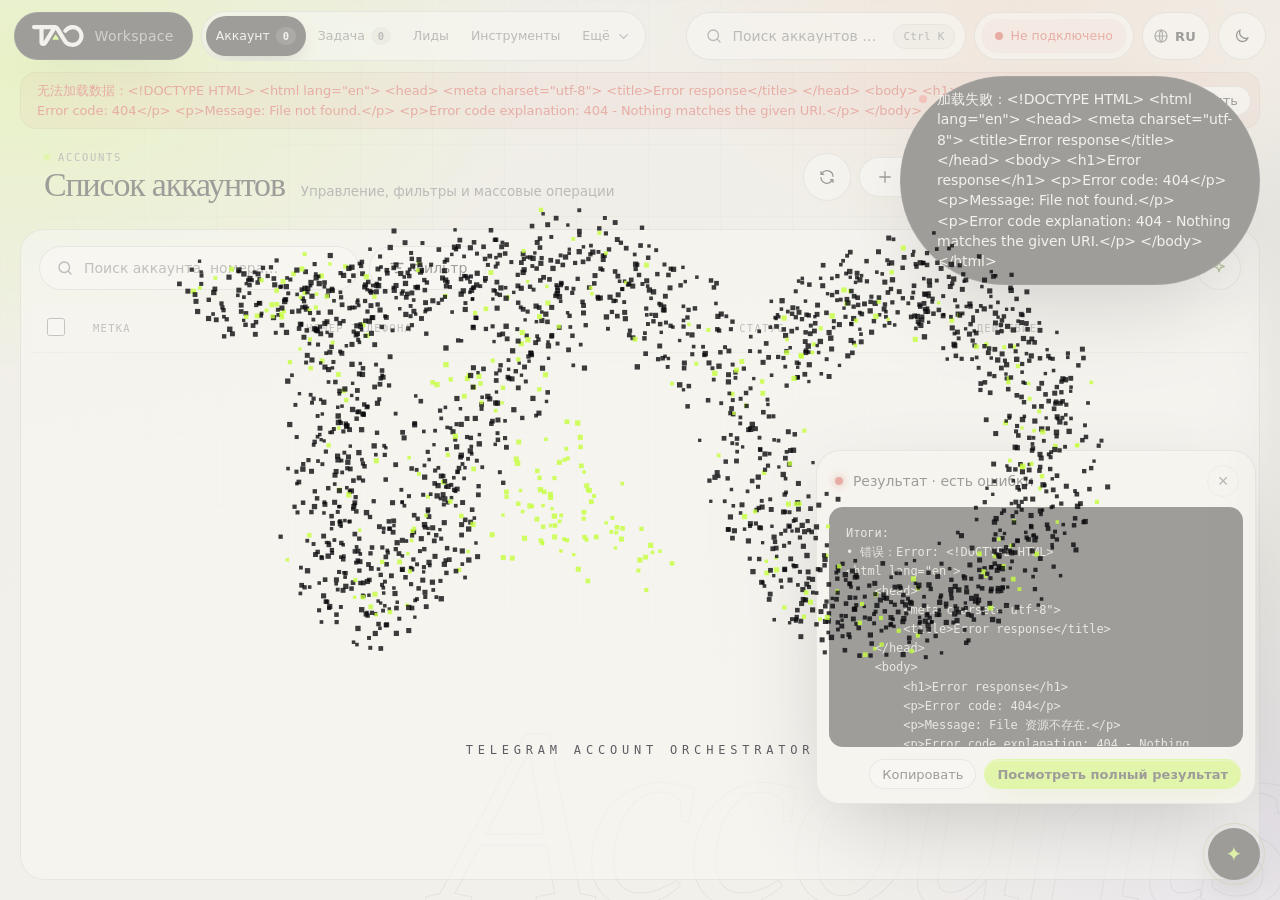
==== commit b0be7cae: "feat(warmup): прогрев как задача в центре задач (?async=1) - POST /api/batch/warmup?async=1 создаёт " ====
--- a/tam/web/index.html
+++ b/tam/web/index.html
@@ -2,7 +2,7 @@
 <html lang="zh-CN">
 <head>
 <meta charset="utf-8" />
-<meta http-equiv="Content-Security-Policy" content="default-src 'self'; script-src 'self' 'sha256-noxSNrmZvqJU1vmDQbh6963ZQfLG+w+pmu4wRwNVBNo=' 'sha256-MiOasIWavr9/wX06MdhhKk01F/WuFdl9swnXjdFi7is=' 'sha256-bgZflyeubnyhdUbfZdLj7QxJyjIZZ/CQfYiSlLieRDM='; style-src 'self' 'unsafe-inline' https://fonts.googleapis.com; font-src 'self' https://fonts.gstatic.com data:; img-src 'self' data: blob:; connect-src 'self'; object-src 'none'; base-uri 'none'; form-action 'self'; frame-src 'none'; worker-src 'self' blob:" />
+<meta http-equiv="Content-Security-Policy" content="default-src 'self'; script-src 'self' 'sha256-noxSNrmZvqJU1vmDQbh6963ZQfLG+w+pmu4wRwNVBNo=' 'sha256-MiOasIWavr9/wX06MdhhKk01F/WuFdl9swnXjdFi7is=' 'sha256-OZyW5bYOeQcl9Cw72SdpTCvoLNDug7i4viIC8e342O8='; style-src 'self' 'unsafe-inline' https://fonts.googleapis.com; font-src 'self' https://fonts.gstatic.com data:; img-src 'self' data: blob:; connect-src 'self'; object-src 'none'; base-uri 'none'; form-action 'self'; frame-src 'none'; worker-src 'self' blob:" />
 <meta name="viewport" content="width=device-width, initial-scale=1, viewport-fit=cover" />
 <meta name="color-scheme" content="light dark" />
 <link rel="icon" type="image/svg+xml" href="[data-uri]" />
@@ -2924,7 +2924,7 @@
 
 !function(t,e){"object"==typeof exports&&"undefined"!=typeof module?e(exports):"function"==typeof define&&define.amd?define(["exports"],e):e((t=t||self).window=t.window||{})}(this,function(e){"use strict";function _inheritsLoose(t,e){t.prototype=Object.create(e.prototype),(t.prototype.constructor=t).__proto__=e}function _assertThisInitialized(t){if(void 0===t)throw new ReferenceError("this hasn't been initialised - super() hasn't been called");return t}function r(t){return"string"==typeof t}function s(t){return"function"==typeof t}function t(t){return"number"==typeof t}function u(t){return void 0===t}function v(t){return"object"==typeof t}function w(t){return!1!==t}function x(){return"undefined"!=typeof window}function y(t){return s(t)||r(t)}function P(t){return(i=yt(t,ot))&&ze}function Q(t,e){return console.warn("Invalid property",t,"set to",e,"Missing plugin? gsap.registerPlugin()")}function R(t,e){return!e&&console.warn(t)}function S(t,e){return t&&(ot[t]=e)&&i&&(i[t]=e)||ot}function T(){return 0}function ea(t){var e,r,i=t[0];if(v(i)||s(i)||(t=[t]),!(e=(i._gsap||{}).harness)){for(r=gt.length;r--&&!gt[r].targetTest(i););e=gt[r]}for(r=t.length;r--;)t[r]&&(t[r]._gsap||(t[r]._gsap=new Zt(t[r],e)))||t.splice(r,1);return t}function fa(t){return t._gsap||ea(Ot(t))[0]._gsap}function ga(t,e,r){return(r=t[e])&&s(r)?t[e]():u(r)&&t.getAttribute&&t.getAttribute(e)||r}function ha(t,e){return(t=t.split(",")).forEach(e)||t}function ia(t){return Math.round(1e5*t)/1e5||0}function ja(t){return Math.round(1e7*t)/1e7||0}function ka(t,e){var r=e.charAt(0),i=parseFloat(e.substr(2));return t=parseFloat(t),"+"===r?t+i:"-"===r?t-i:"*"===r?t*i:t/i}function la(t,e){for(var r=e.length,i=0;t.indexOf(e[i])<0&&++i<r;);return i<r}function ma(){var t,e,r=dt.length,i=dt.slice(0);for(ct={},t=dt.length=0;t<r;t++)(e=i[t])&&e._lazy&&(e.render(e._lazy[0],e._lazy[1],!0)._lazy=0)}function na(t){return!!(t._initted||t._startAt||t.add)}function oa(t,e,r,i){dt.length&&!L&&ma(),t.render(e,r,i||!!(L&&e<0&&na(t))),dt.length&&!L&&ma()}function pa(t){var e=parseFloat(t);return(e||0===e)&&(t+"").match(at).length<2?e:r(t)?t.trim():t}function qa(t){return t}function ra(t,e){for(var r in e)r in t||(t[r]=e[r]);return t}function ua(t,e){for(var r in e)"__proto__"!==r&&"constructor"!==r&&"prototype"!==r&&(t[r]=v(e[r])?ua(t[r]||(t[r]={}),e[r]):e[r]);return t}function va(t,e){var r,i={};for(r in t)r in e||(i[r]=t[r]);return i}function wa(t){var e=t.parent||I,r=t.keyframes?function _setKeyframeDefaults(i){return function(t,e){for(var r in e)r in t||"duration"===r&&i||"ease"===r||(t[r]=e[r])}}($(t.keyframes)):ra;if(w(t.inherit))for(;e;)r(t,e.vars.defaults),e=e.parent||e._dp;return t}function ya(t,e,r,i,n){void 0===r&&(r="_first"),void 0===i&&(i="_last");var a,s=t[i];if(n)for(a=e[n];s&&s[n]>a;)s=s._prev;return s?(e._next=s._next,s._next=e):(e._next=t[r],t[r]=e),e._next?e._next._prev=e:t[i]=e,e._prev=s,e.parent=e._dp=t,e}function za(t,e,r,i){void 0===r&&(r="_first"),void 0===i&&(i="_last");var n=e._prev,a=e._next;n?n._next=a:t[r]===e&&(t[r]=a),a?a._prev=n:t[i]===e&&(t[i]=n),e._next=e._prev=e.parent=null}function Aa(t,e){t.parent&&(!e||t.parent.autoRemoveChildren)&&t.parent.remove&&t.parent.remove(t),t._act=0}function Ba(t,e){if(t&&(!e||e._end>t._dur||e._start<0))for(var r=t;r;)r._dirty=1,r=r.parent;return t}function Da(t,e,r,i){return t._startAt&&(L?t._startAt.revert(ht):t.vars.immediateRender&&!t.vars.autoRevert||t._startAt.render(e,!0,i))}function Fa(t){return t._repeat?Tt(t._tTime,t=t.duration()+t._rDelay)*t:0}function Ha(t,e){return(t-e._start)*e._ts+(0<=e._ts?0:e._dirty?e.totalDuration():e._tDur)}function Ia(t){return t._end=ja(t._start+(t._tDur/Math.abs(t._ts||t._rts||U)||0))}function Ja(t,e){var r=t._dp;return r&&r.smoothChildTiming&&t._ts&&(t._start=ja(r._time-(0<t._ts?e/t._ts:((t._dirty?t.totalDuration():t._tDur)-e)/-t._ts)),Ia(t),r._dirty||Ba(r,t)),t}function Ka(t,e){var r;if((e._time||!e._dur&&e._initted||e._start<t._time&&(e._dur||!e.add))&&(r=Ha(t.rawTime(),e),(!e._dur||Mt(0,e.totalDuration(),r)-e._tTime>U)&&e.render(r,!0)),Ba(t,e)._dp&&t._initted&&t._time>=t._dur&&t._ts){if(t._dur<t.duration())for(r=t;r._dp;)0<=r.rawTime()&&r.totalTime(r._tTime),r=r._dp;t._zTime=-U}}function La(e,r,i,n){return r.parent&&Aa(r),r._start=ja((t(i)?i:i||e!==I?xt(e,i,r):e._time)+r._delay),r._end=ja(r._start+(r.totalDuration()/Math.abs(r.timeScale())||0)),ya(e,r,"_first","_last",e._sort?"_start":0),bt(r)||(e._recent=r),n||Ka(e,r),e._ts<0&&Ja(e,e._tTime),e}function Ma(t,e){return(ot.ScrollTrigger||Q("scrollTrigger",e))&&ot.ScrollTrigger.create(e,t)}function Na(t,e,r,i,n){return Wt(t,e,n),t._initted?!r&&t._pt&&!L&&(t._dur&&!1!==t.vars.lazy||!t._dur&&t.vars.lazy)&&f!==Rt.frame?(dt.push(t),t._lazy=[n,i],1):void 0:1}function Sa(t,e,r,i){var n=t._repeat,a=ja(e)||0,s=t._tTime/t._tDur;return s&&!i&&(t._time*=a/t._dur),t._dur=a,t._tDur=n?n<0?1e10:ja(a*(n+1)+t._rDelay*n):a,0<s&&!i&&Ja(t,t._tTime=t._tDur*s),t.parent&&Ia(t),r||Ba(t.parent,t),t}function Ta(t){return t instanceof Qt?Ba(t):Sa(t,t._dur)}function Wa(e,r,i){var n,a,s=t(r[1]),o=(s?2:1)+(e<2?0:1),u=r[o];if(s&&(u.duration=r[1]),u.parent=i,e){for(n=u,a=i;a&&!("immediateRender"in n);)n=a.vars.defaults||{},a=w(a.vars.inherit)&&a.parent;u.immediateRender=w(n.immediateRender),e<2?u.runBackwards=1:u.startAt=r[o-1]}return new Jt(r[0],u,r[1+o])}function Xa(t,e){return t||0===t?e(t):e}function Za(t,e){return r(t)&&(e=st.exec(t))?e[1]:""}function ab(t,e){return t&&v(t)&&"length"in t&&(!e&&!t.length||t.length-1 in t&&v(t[0]))&&!t.nodeType&&t!==h}function db(r){return r=Ot(r)[0]||R("Invalid scope")||{},function(t){var e=r.current||r.nativeElement||r;return Ot(t,e.querySelectorAll?e:e===r?R("Invalid scope")||a.createElement("div"):r)}}function eb(t){return t.sort(function(){return.5-Math.random()})}function fb(t){if(s(t))return t;var p=v(t)?t:{each:t},_=Yt(p.ease),m=p.from||0,g=parseFloat(p.base)||0,y={},e=0<m&&m<1,T=isNaN(m)||e,b=p.axis,w=m,x=m;return r(m)?w=x={center:.5,edges:.5,end:1}[m]||0:!e&&T&&(w=m[0],x=m[1]),function(t,e,r){var i,n,a,s,o,u,h,l,f,d=(r||p).length,c=y[d];if(!c){if(!(f="auto"===p.grid?0:(p.grid||[1,N])[1])){for(h=-N;h<(h=r[f++].getBoundingClientRect().left)&&f<d;);f<d&&f--}for(c=y[d]=[],i=T?Math.min(f,d)*w-.5:m%f,n=f===N?0:T?d*x/f-.5:m/f|0,l=N,u=h=0;u<d;u++)a=u%f-i,s=n-(u/f|0),c[u]=o=b?Math.abs("y"===b?s:a):G(a*a+s*s),h<o&&(h=o),o<l&&(l=o);"random"===m&&eb(c),c.max=h-l,c.min=l,c.v=d=(parseFloat(p.amount)||parseFloat(p.each)*(d<f?d-1:b?"y"===b?d/f:f:Math.max(f,d/f))||0)*("edges"===m?-1:1),c.b=d<0?g-d:g,c.u=Za(p.amount||p.each)||0,_=_&&d<0?jt(_):_}return d=(c[t]-c.min)/c.max||0,ja(c.b+(_?_(d):d)*c.v)+c.u}}function gb(i){var n=Math.pow(10,((i+"").split(".")[1]||"").length);return function(e){var r=ja(Math.round(parseFloat(e)/i)*i*n);return(r-r%1)/n+(t(e)?0:Za(e))}}function hb(h,e){var l,f,r=$(h);return!r&&v(h)&&(l=r=h.radius||N,h.values?(h=Ot(h.values),(f=!t(h[0]))&&(l*=l)):h=gb(h.increment)),Xa(e,r?s(h)?function(t){return f=h(t),Math.abs(f-t)<=l?f:t}:function(e){for(var r,i,n=parseFloat(f?e.x:e),a=parseFloat(f?e.y:0),s=N,o=0,u=h.length;u--;)(r=f?(r=h[u].x-n)*r+(i=h[u].y-a)*i:Math.abs(h[u]-n))<s&&(s=r,o=u);return o=!l||s<=l?h[o]:e,f||o===e||t(e)?o:o+Za(e)}:gb(h))}function ib(t,e,r,i){return Xa($(t)?!e:!0===r?!!(r=0):!i,function(){return $(t)?t[~~(Math.random()*t.length)]:(r=r||1e-5)&&(i=r<1?Math.pow(10,(r+"").length-2):1)&&Math.floor(Math.round((t-r/2+Math.random()*(e-t+.99*r))/r)*r*i)/i})}function mb(e,r,t){return Xa(t,function(t){return e[~~r(t)]})}function pb(t){for(var e,r,i,n,a=0,s="";~(e=t.indexOf("random(",a));)i=t.indexOf(")",e),n="["===t.charAt(e+7),r=t.substr(e+7,i-e-7).match(n?at:tt),s+=t.substr(a,e-a)+ib(n?r:+r[0],n?0:+r[1],+r[2]||1e-5),a=i+1;return s+t.substr(a,t.length-a)}function sb(t,e,r){var i,n,a,s=t.labels,o=N;for(i in s)(n=s[i]-e)<0==!!r&&n&&o>(n=Math.abs(n))&&(a=i,o=n);return a}function ub(t){return Aa(t),t.scrollTrigger&&t.scrollTrigger.kill(!!L),t.progress()<1&&Pt(t,"onInterrupt"),t}function xb(t){if(t)if(t=!t.name&&t.default||t,x()||t.headless){var e=t.name,r=s(t),i=e&&!r&&t.init?function(){this._props=[]}:t,n={init:T,render:ue,add:Vt,kill:de,modifier:he,rawVars:0},a={targetTest:0,get:0,getSetter:ie,aliases:{},register:0};if(Ft(),t!==i){if(pt[e])return;ra(i,ra(va(t,n),a)),yt(i.prototype,yt(n,va(t,a))),pt[i.prop=e]=i,t.targetTest&&(gt.push(i),ft[e]=1),e=("css"===e?"CSS":e.charAt(0).toUpperCase()+e.substr(1))+"Plugin"}S(e,i),t.register&&t.register(ze,i,ge)}else Ct.push(t)}function Ab(t,e,r){return(6*(t+=t<0?1:1<t?-1:0)<1?e+(r-e)*t*6:t<.5?r:3*t<2?e+(r-e)*(2/3-t)*6:e)*St+.5|0}function Bb(e,r,i){var n,a,s,o,u,h,l,f,d,c,p=e?t(e)?[e>>16,e>>8&St,e&St]:0:Dt.black;if(!p){if(","===e.substr(-1)&&(e=e.substr(0,e.length-1)),Dt[e])p=Dt[e];else if("#"===e.charAt(0)){if(e.length<6&&(e="#"+(n=e.charAt(1))+n+(a=e.charAt(2))+a+(s=e.charAt(3))+s+(5===e.length?e.charAt(4)+e.charAt(4):"")),9===e.length)return[(p=parseInt(e.substr(1,6),16))>>16,p>>8&St,p&St,parseInt(e.substr(7),16)/255];p=[(e=parseInt(e.substr(1),16))>>16,e>>8&St,e&St]}else if("hsl"===e.substr(0,3))if(p=c=e.match(tt),r){if(~e.indexOf("="))return p=e.match(et),i&&p.length<4&&(p[3]=1),p}else o=+p[0]%360/360,u=p[1]/100,n=2*(h=p[2]/100)-(a=h<=.5?h*(u+1):h+u-h*u),3<p.length&&(p[3]*=1),p[0]=Ab(o+1/3,n,a),p[1]=Ab(o,n,a),p[2]=Ab(o-1/3,n,a);else p=e.match(tt)||Dt.transparent;p=p.map(Number)}return r&&!c&&(n=p[0]/St,a=p[1]/St,s=p[2]/St,h=((l=Math.max(n,a,s))+(f=Math.min(n,a,s)))/2,l===f?o=u=0:(d=l-f,u=.5<h?d/(2-l-f):d/(l+f),o=l===n?(a-s)/d+(a<s?6:0):l===a?(s-n)/d+2:(n-a)/d+4,o*=60),p[0]=~~(o+.5),p[1]=~~(100*u+.5),p[2]=~~(100*h+.5)),i&&p.length<4&&(p[3]=1),p}function Cb(t){var r=[],i=[],n=-1;return t.split(zt).forEach(function(t){var e=t.match(rt)||[];r.push.apply(r,e),i.push(n+=e.length+1)}),r.c=i,r}function Db(t,e,r){var i,n,a,s,o="",u=(t+o).match(zt),h=e?"hsla(":"rgba(",l=0;if(!u)return t;if(u=u.map(function(t){return(t=Bb(t,e,1))&&h+(e?t[0]+","+t[1]+"%,"+t[2]+"%,"+t[3]:t.join(","))+")"}),r&&(a=Cb(t),(i=r.c).join(o)!==a.c.join(o)))for(s=(n=t.replace(zt,"1").split(rt)).length-1;l<s;l++)o+=n[l]+(~i.indexOf(l)?u.shift()||h+"0,0,0,0)":(a.length?a:u.length?u:r).shift());if(!n)for(s=(n=t.split(zt)).length-1;l<s;l++)o+=n[l]+u[l];return o+n[s]}function Gb(t){var e,r=t.join(" ");if(zt.lastIndex=0,zt.test(r))return e=Et.test(r),t[1]=Db(t[1],e),t[0]=Db(t[0],e,Cb(t[1])),!0}function Pb(t){var e=(t+"").split("("),r=Lt[e[0]];return r&&1<e.length&&r.config?r.config.apply(null,~t.indexOf("{")?[function _parseObjectInString(t){for(var e,r,i,n={},a=t.substr(1,t.length-3).split(":"),s=a[0],o=1,u=a.length;o<u;o++)r=a[o],e=o!==u-1?r.lastIndexOf(","):r.length,i=r.substr(0,e),n[s]=isNaN(i)?i.replace(Bt,"").trim():+i,s=r.substr(e+1).trim();return n}(e[1])]:function _valueInParentheses(t){var e=t.indexOf("(")+1,r=t.indexOf(")"),i=t.indexOf("(",e);return t.substring(e,~i&&i<r?t.indexOf(")",r+1):r)}(t).split(",").map(pa)):Lt._CE&&It.test(t)?Lt._CE("",t):r}function Rb(t,e){for(var r,i=t._first;i;)i instanceof Qt?Rb(i,e):!i.vars.yoyoEase||i._yoyo&&i._repeat||i._yoyo===e||(i.timeline?Rb(i.timeline,e):(r=i._ease,i._ease=i._yEase,i._yEase=r,i._yoyo=e)),i=i._next}function Tb(t,e,r,i){void 0===r&&(r=function easeOut(t){return 1-e(1-t)}),void 0===i&&(i=function easeInOut(t){return t<.5?e(2*t)/2:1-e(2*(1-t))/2});var n,a={easeIn:e,easeOut:r,easeInOut:i};return ha(t,function(t){for(var e in Lt[t]=ot[t]=a,Lt[n=t.toLowerCase()]=r,a)Lt[n+("easeIn"===e?".in":"easeOut"===e?".out":".inOut")]=Lt[t+"."+e]=a[e]}),a}function Ub(e){return function(t){return t<.5?(1-e(1-2*t))/2:.5+e(2*(t-.5))/2}}function Vb(r,t,e){function Lm(t){return 1===t?1:i*Math.pow(2,-10*t)*K((t-a)*n)+1}var i=1<=t?t:1,n=(e||(r?.3:.45))/(t<1?t:1),a=n/q*(Math.asin(1/i)||0),s="out"===r?Lm:"in"===r?function(t){return 1-Lm(1-t)}:Ub(Lm);return n=q/n,s.config=function(t,e){return Vb(r,t,e)},s}function Wb(e,r){function Tm(t){return t?--t*t*((r+1)*t+r)+1:0}void 0===r&&(r=1.70158);var t="out"===e?Tm:"in"===e?function(t){return 1-Tm(1-t)}:Ub(Tm);return t.config=function(t){return Wb(e,t)},t}var F,L,l,I,h,n,a,i,o,f,d,c,p,_,m,g,b,M,k,O,A,C,D,z,E,B,j,Y,X={autoSleep:120,force3D:"auto",nullTargetWarn:1,units:{lineHeight:""}},Z={duration:.5,overwrite:!1,delay:0},N=1e8,U=1/N,q=2*Math.PI,V=q/4,W=0,G=Math.sqrt,H=Math.cos,K=Math.sin,J="function"==typeof ArrayBuffer&&ArrayBuffer.isView||function(){},$=Array.isArray,tt=/(?:-?\.?\d|\.)+/gi,et=/[-+=.]*\d+[.e\-+]*\d*[e\-+]*\d*/g,rt=/[-+=.]*\d+[.e-]*\d*[a-z%]*/g,it=/[-+=.]*\d+\.?\d*(?:e-|e\+)?\d*/gi,nt=/[+-]=-?[.\d]+/,at=/[^,'"\[\]\s]+/gi,st=/^[+\-=e\s\d]*\d+[.\d]*([a-z]*|%)\s*$/i,ot={},ut={suppressEvents:!0,isStart:!0,kill:!1},ht={suppressEvents:!0,kill:!1},lt={suppressEvents:!0},ft={},dt=[],ct={},pt={},_t={},mt=30,gt=[],vt="",yt=function _merge(t,e){for(var r in e)t[r]=e[r];return t},Tt=function _animationCycle(t,e){var r=Math.floor(t=ja(t/e));return t&&r===t?r-1:r},bt=function _isFromOrFromStart(t){var e=t.data;return"isFromStart"===e||"isStart"===e},wt={_start:0,endTime:T,totalDuration:T},xt=function _parsePosition(t,e,i){var n,a,s,o=t.labels,u=t._recent||wt,h=t.duration()>=N?u.endTime(!1):t._dur;return r(e)&&(isNaN(e)||e in o)?(a=e.charAt(0),s="%"===e.substr(-1),n=e.indexOf("="),"<"===a||">"===a?(0<=n&&(e=e.replace(/=/,"")),("<"===a?u._start:u.endTime(0<=u._repeat))+(parseFloat(e.substr(1))||0)*(s?(n<0?u:i).totalDuration()/100:1)):n<0?(e in o||(o[e]=h),o[e]):(a=parseFloat(e.charAt(n-1)+e.substr(n+1)),s&&i&&(a=a/100*($(i)?i[0]:i).totalDuration()),1<n?_parsePosition(t,e.substr(0,n-1),i)+a:h+a)):null==e?h:+e},Mt=function _clamp(t,e,r){return r<t?t:e<r?e:r},kt=[].slice,Ot=function toArray(t,e,i){return l&&!e&&l.selector?l.selector(t):!r(t)||i||!n&&Ft()?$(t)?function _flatten(t,e,i){return void 0===i&&(i=[]),t.forEach(function(t){return r(t)&&!e||ab(t,1)?i.push.apply(i,Ot(t)):i.push(t)})||i}(t,i):ab(t)?kt.call(t,0):t?[t]:[]:kt.call((e||a).querySelectorAll(t),0)},At=function mapRange(e,t,r,i,n){var a=t-e,s=i-r;return Xa(n,function(t){return r+((t-e)/a*s||0)})},Pt=function _callback(t,e,r){var i,n,a,s=t.vars,o=s[e],u=l,h=t._ctx;if(o)return i=s[e+"Params"],n=s.callbackScope||t,r&&dt.length&&ma(),h&&(l=h),a=i?o.apply(n,i):o.call(n),l=u,a},Ct=[],St=255,Dt={aqua:[0,St,St],lime:[0,St,0],silver:[192,192,192],black:[0,0,0],maroon:[128,0,0],teal:[0,128,128],blue:[0,0,St],navy:[0,0,128],white:[St,St,St],olive:[128,128,0],yellow:[St,St,0],orange:[St,165,0],gray:[128,128,128],purple:[128,0,128],green:[0,128,0],red:[St,0,0],pink:[St,192,203],cyan:[0,St,St],transparent:[St,St,St,0]},zt=function(){var t,e="(?:\\b(?:(?:rgb|rgba|hsl|hsla)\\(.+?\\))|\\B#(?:[0-9a-f]{3,4}){1,2}\\b";for(t in Dt)e+="|"+t+"\\b";return new RegExp(e+")","gi")}(),Et=/hsl[a]?\(/,Rt=(k=Date.now,O=500,A=33,C=k(),D=C,E=z=1e3/240,g={time:0,frame:0,tick:function tick(){Al(!0)},deltaRatio:function deltaRatio(t){return b/(1e3/(t||60))},wake:function wake(){o&&(!n&&x()&&(h=n=window,a=h.document||{},ot.gsap=ze,(h.gsapVersions||(h.gsapVersions=[])).push(ze.version),P(i||h.GreenSockGlobals||!h.gsap&&h||{}),Ct.forEach(xb)),m="undefined"!=typeof requestAnimationFrame&&requestAnimationFrame,p&&g.sleep(),_=m||function(t){return setTimeout(t,E-1e3*g.time+1|0)},c=1,Al(2))},sleep:function sleep(){(m?cancelAnimationFrame:clearTimeout)(p),c=0,_=T},lagSmoothing:function lagSmoothing(t,e){O=t||1/0,A=Math.min(e||33,O)},fps:function fps(t){z=1e3/(t||240),E=1e3*g.time+z},add:function add(n,t,e){var a=t?function(t,e,r,i){n(t,e,r,i),g.remove(a)}:n;return g.remove(n),B[e?"unshift":"push"](a),Ft(),a},remove:function remove(t,e){~(e=B.indexOf(t))&&B.splice(e,1)&&e<=M&&M--},_listeners:B=[]}),Ft=function _wake(){return!c&&Rt.wake()},Lt={},It=/^[\d.\-M][\d.\-,\s]/,Bt=/["']/g,jt=function _invertEase(e){return function(t){return 1-e(1-t)}},Yt=function _parseEase(t,e){return t&&(s(t)?t:Lt[t]||Pb(t))||e};function Al(t){var e,r,i,n,a=k()-D,s=!0===t;if((O<a||a<0)&&(C+=a-A),(0<(e=(i=(D+=a)-C)-E)||s)&&(n=++g.frame,b=i-1e3*g.time,g.time=i/=1e3,E+=e+(z<=e?4:z-e),r=1),s||(p=_(Al)),r)for(M=0;M<B.length;M++)B[M](i,b,n,t)}function jn(t){return t<Y?j*t*t:t<.7272727272727273?j*Math.pow(t-1.5/2.75,2)+.75:t<.9090909090909092?j*(t-=2.25/2.75)*t+.9375:j*Math.pow(t-2.625/2.75,2)+.984375}ha("Linear,Quad,Cubic,Quart,Quint,Strong",function(t,e){var r=e<5?e+1:e;Tb(t+",Power"+(r-1),e?function(t){return Math.pow(t,r)}:function(t){return t},function(t){return 1-Math.pow(1-t,r)},function(t){return t<.5?Math.pow(2*t,r)/2:1-Math.pow(2*(1-t),r)/2})}),Lt.Linear.easeNone=Lt.none=Lt.Linear.easeIn,Tb("Elastic",Vb("in"),Vb("out"),Vb()),j=7.5625,Y=1/2.75,Tb("Bounce",function(t){return 1-jn(1-t)},jn),Tb("Expo",function(t){return Math.pow(2,10*(t-1))*t+t*t*t*t*t*t*(1-t)}),Tb("Circ",function(t){return-(G(1-t*t)-1)}),Tb("Sine",function(t){return 1===t?1:1-H(t*V)}),Tb("Back",Wb("in"),Wb("out"),Wb()),Lt.SteppedEase=Lt.steps=ot.SteppedEase={config:function config(t,e){void 0===t&&(t=1);var r=1/t,i=t+(e?0:1),n=e?1:0;return function(t){return((i*Mt(0,.99999999,t)|0)+n)*r}}},Z.ease=Lt["quad.out"],ha("onComplete,onUpdate,onStart,onRepeat,onReverseComplete,onInterrupt",function(t){return vt+=t+","+t+"Params,"});var Xt,Zt=function GSCache(t,e){this.id=W++,(t._gsap=this).target=t,this.harness=e,this.get=e?e.get:ga,this.set=e?e.getSetter:ie},Nt=((Xt=Animation.prototype).delay=function delay(t){return t||0===t?(this.parent&&this.parent.smoothChildTiming&&this.startTime(this._start+t-this._delay),this._delay=t,this):this._delay},Xt.duration=function duration(t){return arguments.length?this.totalDuration(0<this._repeat?t+(t+this._rDelay)*this._repeat:t):this.totalDuration()&&this._dur},Xt.totalDuration=function totalDuration(t){return arguments.length?(this._dirty=0,Sa(this,this._repeat<0?t:(t-this._repeat*this._rDelay)/(this._repeat+1))):this._tDur},Xt.totalTime=function totalTime(t,e){if(Ft(),!arguments.length)return this._tTime;var r=this._dp;if(r&&r.smoothChildTiming&&this._ts){for(Ja(this,t),!r._dp||r.parent||Ka(r,this);r&&r.parent;)r.parent._time!==r._start+(0<=r._ts?r._tTime/r._ts:(r.totalDuration()-r._tTime)/-r._ts)&&r.totalTime(r._tTime,!0),r=r.parent;!this.parent&&this._dp.autoRemoveChildren&&(0<this._ts&&t<this._tDur||this._ts<0&&0<t||!this._tDur&&!t)&&La(this._dp,this,this._start-this._delay)}return(this._tTime!==t||!this._dur&&!e||this._initted&&Math.abs(this._zTime)===U||!t&&!this._initted&&(this.add||this._ptLookup))&&(this._ts||(this._pTime=t),oa(this,t,e)),this},Xt.time=function time(t,e){return arguments.length?this.totalTime(Math.min(this.totalDuration(),t+Fa(this))%(this._dur+this._rDelay)||(t?this._dur:0),e):this._time},Xt.totalProgress=function totalProgress(t,e){return arguments.length?this.totalTime(this.totalDuration()*t,e):this.totalDuration()?Math.min(1,this._tTime/this._tDur):0<=this.rawTime()&&this._initted?1:0},Xt.progress=function progress(t,e){return arguments.length?this.totalTime(this.duration()*(!this._yoyo||1&this.iteration()?t:1-t)+Fa(this),e):this.duration()?Math.min(1,this._time/this._dur):0<this.rawTime()?1:0},Xt.iteration=function iteration(t,e){var r=this.duration()+this._rDelay;return arguments.length?this.totalTime(this._time+(t-1)*r,e):this._repeat?Tt(this._tTime,r)+1:1},Xt.timeScale=function timeScale(t,e){if(!arguments.length)return this._rts===-U?0:this._rts;if(this._rts===t)return this;var r=this.parent&&this._ts?Ha(this.parent._time,this):this._tTime;return this._rts=+t||0,this._ts=this._ps||t===-U?0:this._rts,this.totalTime(Mt(-Math.abs(this._delay),this.totalDuration(),r),!1!==e),Ia(this),function _recacheAncestors(t){for(var e=t.parent;e&&e.parent;)e._dirty=1,e.totalDuration(),e=e.parent;return t}(this)},Xt.paused=function paused(t){return arguments.length?(this._ps!==t&&((this._ps=t)?(this._pTime=this._tTime||Math.max(-this._delay,this.rawTime()),this._ts=this._act=0):(Ft(),this._ts=this._rts,this.totalTime(this.parent&&!this.parent.smoothChildTiming?this.rawTime():this._tTime||this._pTime,1===this.progress()&&Math.abs(this._zTime)!==U&&(this._tTime-=U)))),this):this._ps},Xt.startTime=function startTime(t){if(arguments.length){this._start=t;var e=this.parent||this._dp;return!e||!e._sort&&this.parent||La(e,this,t-this._delay),this}return this._start},Xt.endTime=function endTime(t){return this._start+(w(t)?this.totalDuration():this.duration())/Math.abs(this._ts||1)},Xt.rawTime=function rawTime(t){var e=this.parent||this._dp;return e?t&&(!this._ts||this._repeat&&this._time&&this.totalProgress()<1)?this._tTime%(this._dur+this._rDelay):this._ts?Ha(e.rawTime(t),this):this._tTime:this._tTime},Xt.revert=function revert(t){void 0===t&&(t=lt);var e=L;return L=t,na(this)&&(this.timeline&&this.timeline.revert(t),this.totalTime(-.01,t.suppressEvents)),"nested"!==this.data&&!1!==t.kill&&this.kill(),L=e,this},Xt.globalTime=function globalTime(t){for(var e=this,r=arguments.length?t:e.rawTime();e;)r=e._start+r/(Math.abs(e._ts)||1),e=e._dp;return!this.parent&&this._sat?this._sat.globalTime(t):r},Xt.repeat=function repeat(t){return arguments.length?(this._repeat=t===1/0?-2:t,Ta(this)):-2===this._repeat?1/0:this._repeat},Xt.repeatDelay=function repeatDelay(t){if(arguments.length){var e=this._time;return this._rDelay=t,Ta(this),e?this.time(e):this}return this._rDelay},Xt.yoyo=function yoyo(t){return arguments.length?(this._yoyo=t,this):this._yoyo},Xt.seek=function seek(t,e){return this.totalTime(xt(this,t),w(e))},Xt.restart=function restart(t,e){return this.play().totalTime(t?-this._delay:0,w(e)),this._dur||(this._zTime=-U),this},Xt.play=function play(t,e){return null!=t&&this.seek(t,e),this.reversed(!1).paused(!1)},Xt.reverse=function reverse(t,e){return null!=t&&this.seek(t||this.totalDuration(),e),this.reversed(!0).paused(!1)},Xt.pause=function pause(t,e){return null!=t&&this.seek(t,e),this.paused(!0)},Xt.resume=function resume(){return this.paused(!1)},Xt.reversed=function reversed(t){return arguments.length?(!!t!==this.reversed()&&this.timeScale(-this._rts||(t?-U:0)),this):this._rts<0},Xt.invalidate=function invalidate(){return this._initted=this._act=0,this._zTime=-U,this},Xt.isActive=function isActive(){var t,e=this.parent||this._dp,r=this._start;return!(e&&!(this._ts&&this._initted&&e.isActive()&&(t=e.rawTime(!0))>=r&&t<this.endTime(!0)-U))},Xt.eventCallback=function eventCallback(t,e,r){var i=this.vars;return 1<arguments.length?(e?(i[t]=e,r&&(i[t+"Params"]=r),"onUpdate"===t&&(this._onUpdate=e)):delete i[t],this):i[t]},Xt.then=function then(t){var i=this;return new Promise(function(e){function Eo(){var t=i.then;i.then=null,s(r)&&(r=r(i))&&(r.then||r===i)&&(i.then=t),e(r),i.then=t}var r=s(t)?t:qa;i._initted&&1===i.totalProgress()&&0<=i._ts||!i._tTime&&i._ts<0?Eo():i._prom=Eo})},Xt.kill=function kill(){ub(this)},Animation);function Animation(t){this.vars=t,this._delay=+t.delay||0,(this._repeat=t.repeat===1/0?-2:t.repeat||0)&&(this._rDelay=t.repeatDelay||0,this._yoyo=!!t.yoyo||!!t.yoyoEase),this._ts=1,Sa(this,+t.duration,1,1),this.data=t.data,l&&(this._ctx=l).data.push(this),c||Rt.wake()}ra(Nt.prototype,{_time:0,_start:0,_end:0,_tTime:0,_tDur:0,_dirty:0,_repeat:0,_yoyo:!1,parent:null,_initted:!1,_rDelay:0,_ts:1,_dp:0,ratio:0,_zTime:-U,_prom:0,_ps:!1,_rts:1});var Qt=function(i){function Timeline(t,e){var r;return void 0===t&&(t={}),(r=i.call(this,t)||this).labels={},r.smoothChildTiming=!!t.smoothChildTiming,r.autoRemoveChildren=!!t.autoRemoveChildren,r._sort=w(t.sortChildren),I&&La(t.parent||I,_assertThisInitialized(r),e),t.reversed&&r.reverse(),t.paused&&r.paused(!0),t.scrollTrigger&&Ma(_assertThisInitialized(r),t.scrollTrigger),r}_inheritsLoose(Timeline,i);var e=Timeline.prototype;return e.to=function to(t,e,r){return Wa(0,arguments,this),this},e.from=function from(t,e,r){return Wa(1,arguments,this),this},e.fromTo=function fromTo(t,e,r,i){return Wa(2,arguments,this),this},e.set=function set(t,e,r){return e.duration=0,e.parent=this,wa(e).repeatDelay||(e.repeat=0),e.immediateRender=!!e.immediateRender,new Jt(t,e,xt(this,r),1),this},e.call=function call(t,e,r){return La(this,Jt.delayedCall(0,t,e),r)},e.staggerTo=function staggerTo(t,e,r,i,n,a,s){return r.duration=e,r.stagger=r.stagger||i,r.onComplete=a,r.onCompleteParams=s,r.parent=this,new Jt(t,r,xt(this,n)),this},e.staggerFrom=function staggerFrom(t,e,r,i,n,a,s){return r.runBackwards=1,wa(r).immediateRender=w(r.immediateRender),this.staggerTo(t,e,r,i,n,a,s)},e.staggerFromTo=function staggerFromTo(t,e,r,i,n,a,s,o){return i.startAt=r,wa(i).immediateRender=w(i.immediateRender),this.staggerTo(t,e,i,n,a,s,o)},e.render=function render(t,e,r){var i,n,a,s,o,u,h,l,f,d,c,p,_=this._time,m=this._dirty?this.totalDuration():this._tDur,g=this._dur,v=t<=0?0:ja(t),y=this._zTime<0!=t<0&&(this._initted||!g);if(this!==I&&m<v&&0<=t&&(v=m),v!==this._tTime||r||y){if(_!==this._time&&g&&(v+=this._time-_,t+=this._time-_),i=v,f=this._start,u=!(l=this._ts),y&&(g||(_=this._zTime),!t&&e||(this._zTime=t)),this._repeat){if(c=this._yoyo,o=g+this._rDelay,this._repeat<-1&&t<0)return this.totalTime(100*o+t,e,r);if(i=ja(v%o),v===m?(s=this._repeat,i=g):((s=~~(d=ja(v/o)))&&s===d&&(i=g,s--),g<i&&(i=g)),d=Tt(this._tTime,o),!_&&this._tTime&&d!==s&&this._tTime-d*o-this._dur<=0&&(d=s),c&&1&s&&(i=g-i,p=1),s!==d&&!this._lock){var T=c&&1&d,b=T===(c&&1&s);if(s<d&&(T=!T),_=T?0:v%g?g:v,this._lock=1,this.render(_||(p?0:ja(s*o)),e,!g)._lock=0,this._tTime=v,!e&&this.parent&&Pt(this,"onRepeat"),this.vars.repeatRefresh&&!p&&(this.invalidate()._lock=1),_&&_!==this._time||u!=!this._ts||this.vars.onRepeat&&!this.parent&&!this._act)return this;if(g=this._dur,m=this._tDur,b&&(this._lock=2,_=T?g:-1e-4,this.render(_,!0),this.vars.repeatRefresh&&!p&&this.invalidate()),this._lock=0,!this._ts&&!u)return this;Rb(this,p)}}if(this._hasPause&&!this._forcing&&this._lock<2&&(h=function _findNextPauseTween(t,e,r){var i;if(e<r)for(i=t._first;i&&i._start<=r;){if("isPause"===i.data&&i._start>e)return i;i=i._next}else for(i=t._last;i&&i._start>=r;){if("isPause"===i.data&&i._start<e)return i;i=i._prev}}(this,ja(_),ja(i)))&&(v-=i-(i=h._start)),this._tTime=v,this._time=i,this._act=!l,this._initted||(this._onUpdate=this.vars.onUpdate,this._initted=1,this._zTime=t,_=0),!_&&v&&!e&&!d&&(Pt(this,"onStart"),this._tTime!==v))return this;if(_<=i&&0<=t)for(n=this._first;n;){if(a=n._next,(n._act||i>=n._start)&&n._ts&&h!==n){if(n.parent!==this)return this.render(t,e,r);if(n.render(0<n._ts?(i-n._start)*n._ts:(n._dirty?n.totalDuration():n._tDur)+(i-n._start)*n._ts,e,r),i!==this._time||!this._ts&&!u){h=0,a&&(v+=this._zTime=-U);break}}n=a}else{n=this._last;for(var w=t<0?t:i;n;){if(a=n._prev,(n._act||w<=n._end)&&n._ts&&h!==n){if(n.parent!==this)return this.render(t,e,r);if(n.render(0<n._ts?(w-n._start)*n._ts:(n._dirty?n.totalDuration():n._tDur)+(w-n._start)*n._ts,e,r||L&&na(n)),i!==this._time||!this._ts&&!u){h=0,a&&(v+=this._zTime=w?-U:U);break}}n=a}}if(h&&!e&&(this.pause(),h.render(_<=i?0:-U)._zTime=_<=i?1:-1,this._ts))return this._start=f,Ia(this),this.render(t,e,r);this._onUpdate&&!e&&Pt(this,"onUpdate",!0),(v===m&&this._tTime>=this.totalDuration()||!v&&_)&&(f!==this._start&&Math.abs(l)===Math.abs(this._ts)||this._lock||(!t&&g||!(v===m&&0<this._ts||!v&&this._ts<0)||Aa(this,1),e||t<0&&!_||!v&&!_&&m||(Pt(this,v===m&&0<=t?"onComplete":"onReverseComplete",!0),!this._prom||v<m&&0<this.timeScale()||this._prom())))}return this},e.add=function add(e,i){var n=this;if(t(i)||(i=xt(this,i,e)),!(e instanceof Nt)){if($(e))return e.forEach(function(t){return n.add(t,i)}),this;if(r(e))return this.addLabel(e,i);if(!s(e))return this;e=Jt.delayedCall(0,e)}return this!==e?La(this,e,i):this},e.getChildren=function getChildren(t,e,r,i){void 0===t&&(t=!0),void 0===e&&(e=!0),void 0===r&&(r=!0),void 0===i&&(i=-N);for(var n=[],a=this._first;a;)a._start>=i&&(a instanceof Jt?e&&n.push(a):(r&&n.push(a),t&&n.push.apply(n,a.getChildren(!0,e,r)))),a=a._next;return n},e.getById=function getById(t){for(var e=this.getChildren(1,1,1),r=e.length;r--;)if(e[r].vars.id===t)return e[r]},e.remove=function remove(t){return r(t)?this.removeLabel(t):s(t)?this.killTweensOf(t):(t.parent===this&&za(this,t),t===this._recent&&(this._recent=this._last),Ba(this))},e.totalTime=function totalTime(t,e){return arguments.length?(this._forcing=1,!this._dp&&this._ts&&(this._start=ja(Rt.time-(0<this._ts?t/this._ts:(this.totalDuration()-t)/-this._ts))),i.prototype.totalTime.call(this,t,e),this._forcing=0,this):this._tTime},e.addLabel=function addLabel(t,e){return this.labels[t]=xt(this,e),this},e.removeLabel=function removeLabel(t){return delete this.labels[t],this},e.addPause=function addPause(t,e,r){var i=Jt.delayedCall(0,e||T,r);return i.data="isPause",this._hasPause=1,La(this,i,xt(this,t))},e.removePause=function removePause(t){var e=this._first;for(t=xt(this,t);e;)e._start===t&&"isPause"===e.data&&Aa(e),e=e._next},e.killTweensOf=function killTweensOf(t,e,r){for(var i=this.getTweensOf(t,r),n=i.length;n--;)Ut!==i[n]&&i[n].kill(t,e);return this},e.getTweensOf=function getTweensOf(e,r){for(var i,n=[],a=Ot(e),s=this._first,o=t(r);s;)s instanceof Jt?la(s._targets,a)&&(o?(!Ut||s._initted&&s._ts)&&s.globalTime(0)<=r&&s.globalTime(s.totalDuration())>r:!r||s.isActive())&&n.push(s):(i=s.getTweensOf(a,r)).length&&n.push.apply(n,i),s=s._next;return n},e.tweenTo=function tweenTo(t,e){e=e||{};var r,i=this,n=xt(i,t),a=e.startAt,s=e.onStart,o=e.onStartParams,u=e.immediateRender,h=Jt.to(i,ra({ease:e.ease||"none",lazy:!1,immediateRender:!1,time:n,overwrite:"auto",duration:e.duration||Math.abs((n-(a&&"time"in a?a.time:i._time))/i.timeScale())||U,onStart:function onStart(){if(i.pause(),!r){var t=e.duration||Math.abs((n-(a&&"time"in a?a.time:i._time))/i.timeScale());h._dur!==t&&Sa(h,t,0,1).render(h._time,!0,!0),r=1}s&&s.apply(h,o||[])}},e));return u?h.render(0):h},e.tweenFromTo=function tweenFromTo(t,e,r){return this.tweenTo(e,ra({startAt:{time:xt(this,t)}},r))},e.recent=function recent(){return this._recent},e.nextLabel=function nextLabel(t){return void 0===t&&(t=this._time),sb(this,xt(this,t))},e.previousLabel=function previousLabel(t){return void 0===t&&(t=this._time),sb(this,xt(this,t),1)},e.currentLabel=function currentLabel(t){return arguments.length?this.seek(t,!0):this.previousLabel(this._time+U)},e.shiftChildren=function shiftChildren(t,e,r){void 0===r&&(r=0);for(var i,n=this._first,a=this.labels;n;)n._start>=r&&(n._start+=t,n._end+=t),n=n._next;if(e)for(i in a)a[i]>=r&&(a[i]+=t);return Ba(this)},e.invalidate=function invalidate(t){var e=this._first;for(this._lock=0;e;)e.invalidate(t),e=e._next;return i.prototype.invalidate.call(this,t)},e.clear=function clear(t){void 0===t&&(t=!0);for(var e,r=this._first;r;)e=r._next,this.remove(r),r=e;return this._dp&&(this._time=this._tTime=this._pTime=0),t&&(this.labels={}),Ba(this)},e.totalDuration=function totalDuration(t){var e,r,i,n=0,a=this,s=a._last,o=N;if(arguments.length)return a.timeScale((a._repeat<0?a.duration():a.totalDuration())/(a.reversed()?-t:t));if(a._dirty){for(i=a.parent;s;)e=s._prev,s._dirty&&s.totalDuration(),o<(r=s._start)&&a._sort&&s._ts&&!a._lock?(a._lock=1,La(a,s,r-s._delay,1)._lock=0):o=r,r<0&&s._ts&&(n-=r,(!i&&!a._dp||i&&i.smoothChildTiming)&&(a._start+=r/a._ts,a._time-=r,a._tTime-=r),a.shiftChildren(-r,!1,-Infinity),o=0),s._end>n&&s._ts&&(n=s._end),s=e;Sa(a,a===I&&a._time>n?a._time:n,1,1),a._dirty=0}return a._tDur},Timeline.updateRoot=function updateRoot(t){if(I._ts&&(oa(I,Ha(t,I)),f=Rt.frame),Rt.frame>=mt){mt+=X.autoSleep||120;var e=I._first;if((!e||!e._ts)&&X.autoSleep&&Rt._listeners.length<2){for(;e&&!e._ts;)e=e._next;e||Rt.sleep()}}},Timeline}(Nt);ra(Qt.prototype,{_lock:0,_hasPause:0,_forcing:0});function bc(t,e,i,n,a,o){var u,h,l,f;if(pt[t]&&!1!==(u=new pt[t]).init(a,u.rawVars?e[t]:function _processVars(t,e,i,n,a){if(s(t)&&(t=Gt(t,a,e,i,n)),!v(t)||t.style&&t.nodeType||$(t)||J(t))return r(t)?Gt(t,a,e,i,n):t;var o,u={};for(o in t)u[o]=Gt(t[o],a,e,i,n);return u}(e[t],n,a,o,i),i,n,o)&&(i._pt=h=new ge(i._pt,a,t,0,1,u.render,u,0,u.priority),i!==d))for(l=i._ptLookup[i._targets.indexOf(a)],f=u._props.length;f--;)l[u._props[f]]=h;return u}function hc(t,r,e,i){var n,a,s=r.ease||i||"power1.inOut";if($(r))a=e[t]||(e[t]=[]),r.forEach(function(t,e){return a.push({t:e/(r.length-1)*100,v:t,e:s})});else for(n in r)a=e[n]||(e[n]=[]),"ease"===n||a.push({t:parseFloat(t),v:r[n],e:s})}var Ut,qt,Vt=function _addPropTween(t,e,i,n,a,o,u,h,l,f){s(n)&&(n=n(a||0,t,o));var d,c=t[e],p="get"!==i?i:s(c)?l?t[e.indexOf("set")||!s(t["get"+e.substr(3)])?e:"get"+e.substr(3)](l):t[e]():c,_=s(c)?l?re:te:$t;if(r(n)&&(~n.indexOf("random(")&&(n=pb(n)),"="===n.charAt(1)&&(!(d=ka(p,n)+(Za(p)||0))&&0!==d||(n=d))),!f||p!==n||qt)return isNaN(p*n)||""===n?(c||e in t||Q(e,n),function _addComplexStringPropTween(t,e,r,i,n,a,s){var o,u,h,l,f,d,c,p,_=new ge(this._pt,t,e,0,1,oe,null,n),m=0,g=0;for(_.b=r,_.e=i,r+="",(c=~(i+="").indexOf("random("))&&(i=pb(i)),a&&(a(p=[r,i],t,e),r=p[0],i=p[1]),u=r.match(it)||[];o=it.exec(i);)l=o[0],f=i.substring(m,o.index),h?h=(h+1)%5:"rgba("===f.substr(-5)&&(h=1),l!==u[g++]&&(d=parseFloat(u[g-1])||0,_._pt={_next:_._pt,p:f||1===g?f:",",s:d,c:"="===l.charAt(1)?ka(d,l)-d:parseFloat(l)-d,m:h&&h<4?Math.round:0},m=it.lastIndex);return _.c=m<i.length?i.substring(m,i.length):"",_.fp=s,(nt.test(i)||c)&&(_.e=0),this._pt=_}.call(this,t,e,p,n,_,h||X.stringFilter,l)):(d=new ge(this._pt,t,e,+p||0,n-(p||0),"boolean"==typeof c?se:ne,0,_),l&&(d.fp=l),u&&d.modifier(u,this,t),this._pt=d)},Wt=function _initTween(t,e,r){var i,n,a,s,o,u,h,l,f,d,c,p,_,m=t.vars,g=m.ease,v=m.startAt,y=m.immediateRender,T=m.lazy,b=m.onUpdate,x=m.runBackwards,M=m.yoyoEase,k=m.keyframes,O=m.autoRevert,A=t._dur,P=t._startAt,C=t._targets,S=t.parent,D=S&&"nested"===S.data?S.vars.targets:C,z="auto"===t._overwrite&&!F,E=t.timeline;if(!E||k&&g||(g="none"),t._ease=Yt(g,Z.ease),t._yEase=M?jt(Yt(!0===M?g:M,Z.ease)):0,M&&t._yoyo&&!t._repeat&&(M=t._yEase,t._yEase=t._ease,t._ease=M),t._from=!E&&!!m.runBackwards,!E||k&&!m.stagger){if(p=(l=C[0]?fa(C[0]).harness:0)&&m[l.prop],i=va(m,ft),P&&(P._zTime<0&&P.progress(1),e<0&&x&&y&&!O?P.render(-1,!0):P.revert(x&&A?ht:ut),P._lazy=0),v){if(Aa(t._startAt=Jt.set(C,ra({data:"isStart",overwrite:!1,parent:S,immediateRender:!0,lazy:!P&&w(T),startAt:null,delay:0,onUpdate:b&&function(){return Pt(t,"onUpdate")},stagger:0},v))),t._startAt._dp=0,t._startAt._sat=t,e<0&&(L||!y&&!O)&&t._startAt.revert(ht),y&&A&&e<=0&&r<=0)return void(e&&(t._zTime=e))}else if(x&&A&&!P)if(e&&(y=!1),a=ra({overwrite:!1,data:"isFromStart",lazy:y&&!P&&w(T),immediateRender:y,stagger:0,parent:S},i),p&&(a[l.prop]=p),Aa(t._startAt=Jt.set(C,a)),t._startAt._dp=0,t._startAt._sat=t,e<0&&(L?t._startAt.revert(ht):t._startAt.render(-1,!0)),t._zTime=e,y){if(!e)return}else _initTween(t._startAt,U,U);for(t._pt=t._ptCache=0,T=A&&w(T)||T&&!A,n=0;n<C.length;n++){if(h=(o=C[n])._gsap||ea(C)[n]._gsap,t._ptLookup[n]=d={},ct[h.id]&&dt.length&&ma(),c=D===C?n:D.indexOf(o),l&&!1!==(f=new l).init(o,p||i,t,c,D)&&(t._pt=s=new ge(t._pt,o,f.name,0,1,f.render,f,0,f.priority),f._props.forEach(function(t){d[t]=s}),f.priority&&(u=1)),!l||p)for(a in i)pt[a]&&(f=bc(a,i,t,c,o,D))?f.priority&&(u=1):d[a]=s=Vt.call(t,o,a,"get",i[a],c,D,0,m.stringFilter);t._op&&t._op[n]&&t.kill(o,t._op[n]),z&&t._pt&&(Ut=t,I.killTweensOf(o,d,t.globalTime(e)),_=!t.parent,Ut=0),t._pt&&T&&(ct[h.id]=1)}u&&_e(t),t._onInit&&t._onInit(t)}t._onUpdate=b,t._initted=(!t._op||t._pt)&&!_,k&&e<=0&&E.render(N,!0,!0)},Gt=function _parseFuncOrString(t,e,i,n,a){return s(t)?t.call(e,i,n,a):r(t)&&~t.indexOf("random(")?pb(t):t},Ht=vt+"repeat,repeatDelay,yoyo,repeatRefresh,yoyoEase,autoRevert",Kt={};ha(Ht+",id,stagger,delay,duration,paused,scrollTrigger",function(t){return Kt[t]=1});var Jt=function(E){function Tween(e,r,i,n){var a;"number"==typeof r&&(i.duration=r,r=i,i=null);var s,o,u,h,l,f,d,c,p=(a=E.call(this,n?r:wa(r))||this).vars,_=p.duration,m=p.delay,g=p.immediateRender,T=p.stagger,b=p.overwrite,x=p.keyframes,M=p.defaults,k=p.scrollTrigger,O=p.yoyoEase,A=r.parent||I,P=($(e)||J(e)?t(e[0]):"length"in r)?[e]:Ot(e);if(a._targets=P.length?ea(P):R("GSAP target "+e+" not found. https://gsap.com",!X.nullTargetWarn)||[],a._ptLookup=[],a._overwrite=b,x||T||y(_)||y(m)){if(r=a.vars,(s=a.timeline=new Qt({data:"nested",defaults:M||{},targets:A&&"nested"===A.data?A.vars.targets:P})).kill(),s.parent=s._dp=_assertThisInitialized(a),s._start=0,T||y(_)||y(m)){if(h=P.length,d=T&&fb(T),v(T))for(l in T)~Ht.indexOf(l)&&((c=c||{})[l]=T[l]);for(o=0;o<h;o++)(u=va(r,Kt)).stagger=0,O&&(u.yoyoEase=O),c&&yt(u,c),f=P[o],u.duration=+Gt(_,_assertThisInitialized(a),o,f,P),u.delay=(+Gt(m,_assertThisInitialized(a),o,f,P)||0)-a._delay,!T&&1===h&&u.delay&&(a._delay=m=u.delay,a._start+=m,u.delay=0),s.to(f,u,d?d(o,f,P):0),s._ease=Lt.none;s.duration()?_=m=0:a.timeline=0}else if(x){wa(ra(s.vars.defaults,{ease:"none"})),s._ease=Yt(x.ease||r.ease||"none");var C,S,D,z=0;if($(x))x.forEach(function(t){return s.to(P,t,">")}),s.duration();else{for(l in u={},x)"ease"===l||"easeEach"===l||hc(l,x[l],u,x.easeEach);for(l in u)for(C=u[l].sort(function(t,e){return t.t-e.t}),o=z=0;o<C.length;o++)(D={ease:(S=C[o]).e,duration:(S.t-(o?C[o-1].t:0))/100*_})[l]=S.v,s.to(P,D,z),z+=D.duration;s.duration()<_&&s.to({},{duration:_-s.duration()})}}_||a.duration(_=s.duration())}else a.timeline=0;return!0!==b||F||(Ut=_assertThisInitialized(a),I.killTweensOf(P),Ut=0),La(A,_assertThisInitialized(a),i),r.reversed&&a.reverse(),r.paused&&a.paused(!0),(g||!_&&!x&&a._start===ja(A._time)&&w(g)&&function _hasNoPausedAncestors(t){return!t||t._ts&&_hasNoPausedAncestors(t.parent)}(_assertThisInitialized(a))&&"nested"!==A.data)&&(a._tTime=-U,a.render(Math.max(0,-m)||0)),k&&Ma(_assertThisInitialized(a),k),a}_inheritsLoose(Tween,E);var e=Tween.prototype;return e.render=function render(t,e,r){var i,n,a,s,o,u,h,l,f,d=this._time,c=this._tDur,p=this._dur,_=t<0,m=c-U<t&&!_?c:t<U?0:t;if(p){if(m!==this._tTime||!t||r||!this._initted&&this._tTime||this._startAt&&this._zTime<0!=_||this._lazy){if(i=m,l=this.timeline,this._repeat){if(s=p+this._rDelay,this._repeat<-1&&_)return this.totalTime(100*s+t,e,r);if(i=ja(m%s),m===c?(a=this._repeat,i=p):(a=~~(o=ja(m/s)))&&a===o?(i=p,a--):p<i&&(i=p),(u=this._yoyo&&1&a)&&(f=this._yEase,i=p-i),o=Tt(this._tTime,s),i===d&&!r&&this._initted&&a===o)return this._tTime=m,this;a!==o&&(l&&this._yEase&&Rb(l,u),this.vars.repeatRefresh&&!u&&!this._lock&&i!==s&&this._initted&&(this._lock=r=1,this.render(ja(s*a),!0).invalidate()._lock=0))}if(!this._initted){if(Na(this,_?t:i,r,e,m))return this._tTime=0,this;if(!(d===this._time||r&&this.vars.repeatRefresh&&a!==o))return this;if(p!==this._dur)return this.render(t,e,r)}if(this._tTime=m,this._time=i,!this._act&&this._ts&&(this._act=1,this._lazy=0),this.ratio=h=(f||this._ease)(i/p),this._from&&(this.ratio=h=1-h),!d&&m&&!e&&!o&&(Pt(this,"onStart"),this._tTime!==m))return this;for(n=this._pt;n;)n.r(h,n.d),n=n._next;l&&l.render(t<0?t:l._dur*l._ease(i/this._dur),e,r)||this._startAt&&(this._zTime=t),this._onUpdate&&!e&&(_&&Da(this,t,0,r),Pt(this,"onUpdate")),this._repeat&&a!==o&&this.vars.onRepeat&&!e&&this.parent&&Pt(this,"onRepeat"),m!==this._tDur&&m||this._tTime!==m||(_&&!this._onUpdate&&Da(this,t,0,!0),!t&&p||!(m===this._tDur&&0<this._ts||!m&&this._ts<0)||Aa(this,1),e||_&&!d||!(m||d||u)||(Pt(this,m===c?"onComplete":"onReverseComplete",!0),!this._prom||m<c&&0<this.timeScale()||this._prom()))}}else!function _renderZeroDurationTween(t,e,r,i){var n,a,s,o=t.ratio,u=e<0||!e&&(!t._start&&function _parentPlayheadIsBeforeStart(t){var e=t.parent;return e&&e._ts&&e._initted&&!e._lock&&(e.rawTime()<0||_parentPlayheadIsBeforeStart(e))}(t)&&(t._initted||!bt(t))||(t._ts<0||t._dp._ts<0)&&!bt(t))?0:1,h=t._rDelay,l=0;if(h&&t._repeat&&(l=Mt(0,t._tDur,e),a=Tt(l,h),t._yoyo&&1&a&&(u=1-u),a!==Tt(t._tTime,h)&&(o=1-u,t.vars.repeatRefresh&&t._initted&&t.invalidate())),u!==o||L||i||t._zTime===U||!e&&t._zTime){if(!t._initted&&Na(t,e,i,r,l))return;for(s=t._zTime,t._zTime=e||(r?U:0),r=r||e&&!s,t.ratio=u,t._from&&(u=1-u),t._time=0,t._tTime=l,n=t._pt;n;)n.r(u,n.d),n=n._next;e<0&&Da(t,e,0,!0),t._onUpdate&&!r&&Pt(t,"onUpdate"),l&&t._repeat&&!r&&t.parent&&Pt(t,"onRepeat"),(e>=t._tDur||e<0)&&t.ratio===u&&(u&&Aa(t,1),r||L||(Pt(t,u?"onComplete":"onReverseComplete",!0),t._prom&&t._prom()))}else t._zTime||(t._zTime=e)}(this,t,e,r);return this},e.targets=function targets(){return this._targets},e.invalidate=function invalidate(t){return t&&this.vars.runBackwards||(this._startAt=0),this._pt=this._op=this._onUpdate=this._lazy=this.ratio=0,this._ptLookup=[],this.timeline&&this.timeline.invalidate(t),E.prototype.invalidate.call(this,t)},e.resetTo=function resetTo(t,e,r,i,n){c||Rt.wake(),this._ts||this.play();var a,s=Math.min(this._dur,(this._dp._time-this._start)*this._ts);return this._initted||Wt(this,s),a=this._ease(s/this._dur),function _updatePropTweens(t,e,r,i,n,a,s,o){var u,h,l,f,d=(t._pt&&t._ptCache||(t._ptCache={}))[e];if(!d)for(d=t._ptCache[e]=[],l=t._ptLookup,f=t._targets.length;f--;){if((u=l[f][e])&&u.d&&u.d._pt)for(u=u.d._pt;u&&u.p!==e&&u.fp!==e;)u=u._next;if(!u)return qt=1,t.vars[e]="+=0",Wt(t,s),qt=0,o?R(e+" not eligible for reset"):1;d.push(u)}for(f=d.length;f--;)(u=(h=d[f])._pt||h).s=!i&&0!==i||n?u.s+(i||0)+a*u.c:i,u.c=r-u.s,h.e&&(h.e=ia(r)+Za(h.e)),h.b&&(h.b=u.s+Za(h.b))}(this,t,e,r,i,a,s,n)?this.resetTo(t,e,r,i,1):(Ja(this,0),this.parent||ya(this._dp,this,"_first","_last",this._dp._sort?"_start":0),this.render(0))},e.kill=function kill(t,e){if(void 0===e&&(e="all"),!(t||e&&"all"!==e))return this._lazy=this._pt=0,this.parent?ub(this):this.scrollTrigger&&this.scrollTrigger.kill(!!L),this;if(this.timeline){var i=this.timeline.totalDuration();return this.timeline.killTweensOf(t,e,Ut&&!0!==Ut.vars.overwrite)._first||ub(this),this.parent&&i!==this.timeline.totalDuration()&&Sa(this,this._dur*this.timeline._tDur/i,0,1),this}var n,a,s,o,u,h,l,f=this._targets,d=t?Ot(t):f,c=this._ptLookup,p=this._pt;if((!e||"all"===e)&&function _arraysMatch(t,e){for(var r=t.length,i=r===e.length;i&&r--&&t[r]===e[r];);return r<0}(f,d))return"all"===e&&(this._pt=0),ub(this);for(n=this._op=this._op||[],"all"!==e&&(r(e)&&(u={},ha(e,function(t){return u[t]=1}),e=u),e=function _addAliasesToVars(t,e){var r,i,n,a,s=t[0]?fa(t[0]).harness:0,o=s&&s.aliases;if(!o)return e;for(i in r=yt({},e),o)if(i in r)for(n=(a=o[i].split(",")).length;n--;)r[a[n]]=r[i];return r}(f,e)),l=f.length;l--;)if(~d.indexOf(f[l]))for(u in a=c[l],"all"===e?(n[l]=e,o=a,s={}):(s=n[l]=n[l]||{},o=e),o)(h=a&&a[u])&&("kill"in h.d&&!0!==h.d.kill(u)||za(this,h,"_pt"),delete a[u]),"all"!==s&&(s[u]=1);return this._initted&&!this._pt&&p&&ub(this),this},Tween.to=function to(t,e,r){return new Tween(t,e,r)},Tween.from=function from(t,e){return Wa(1,arguments)},Tween.delayedCall=function delayedCall(t,e,r,i){return new Tween(e,0,{immediateRender:!1,lazy:!1,overwrite:!1,delay:t,onComplete:e,onReverseComplete:e,onCompleteParams:r,onReverseCompleteParams:r,callbackScope:i})},Tween.fromTo=function fromTo(t,e,r){return Wa(2,arguments)},Tween.set=function set(t,e){return e.duration=0,e.repeatDelay||(e.repeat=0),new Tween(t,e)},Tween.killTweensOf=function killTweensOf(t,e,r){return I.killTweensOf(t,e,r)},Tween}(Nt);ra(Jt.prototype,{_targets:[],_lazy:0,_startAt:0,_op:0,_onInit:0}),ha("staggerTo,staggerFrom,staggerFromTo",function(r){Jt[r]=function(){var t=new Qt,e=kt.call(arguments,0);return e.splice("staggerFromTo"===r?5:4,0,0),t[r].apply(t,e)}});function pc(t,e,r){return t.setAttribute(e,r)}function xc(t,e,r,i){i.mSet(t,e,i.m.call(i.tween,r,i.mt),i)}var $t=function _setterPlain(t,e,r){return t[e]=r},te=function _setterFunc(t,e,r){return t[e](r)},re=function _setterFuncWithParam(t,e,r,i){return t[e](i.fp,r)},ie=function _getSetter(t,e){return s(t[e])?te:u(t[e])&&t.setAttribute?pc:$t},ne=function _renderPlain(t,e){return e.set(e.t,e.p,Math.round(1e6*(e.s+e.c*t))/1e6,e)},se=function _renderBoolean(t,e){return e.set(e.t,e.p,!!(e.s+e.c*t),e)},oe=function _renderComplexString(t,e){var r=e._pt,i="";if(!t&&e.b)i=e.b;else if(1===t&&e.e)i=e.e;else{for(;r;)i=r.p+(r.m?r.m(r.s+r.c*t):Math.round(1e4*(r.s+r.c*t))/1e4)+i,r=r._next;i+=e.c}e.set(e.t,e.p,i,e)},ue=function _renderPropTweens(t,e){for(var r=e._pt;r;)r.r(t,r.d),r=r._next},he=function _addPluginModifier(t,e,r,i){for(var n,a=this._pt;a;)n=a._next,a.p===i&&a.modifier(t,e,r),a=n},de=function _killPropTweensOf(t){for(var e,r,i=this._pt;i;)r=i._next,i.p===t&&!i.op||i.op===t?za(this,i,"_pt"):i.dep||(e=1),i=r;return!e},_e=function _sortPropTweensByPriority(t){for(var e,r,i,n,a=t._pt;a;){for(e=a._next,r=i;r&&r.pr>a.pr;)r=r._next;(a._prev=r?r._prev:n)?a._prev._next=a:i=a,(a._next=r)?r._prev=a:n=a,a=e}t._pt=i},ge=(PropTween.prototype.modifier=function modifier(t,e,r){this.mSet=this.mSet||this.set,this.set=xc,this.m=t,this.mt=r,this.tween=e},PropTween);function PropTween(t,e,r,i,n,a,s,o,u){this.t=e,this.s=i,this.c=n,this.p=r,this.r=a||ne,this.d=s||this,this.set=o||$t,this.pr=u||0,(this._next=t)&&(t._prev=this)}ha(vt+"parent,duration,ease,delay,overwrite,runBackwards,startAt,yoyo,immediateRender,repeat,repeatDelay,data,paused,reversed,lazy,callbackScope,stringFilter,id,yoyoEase,stagger,inherit,repeatRefresh,keyframes,autoRevert,scrollTrigger",function(t){return ft[t]=1}),ot.TweenMax=ot.TweenLite=Jt,ot.TimelineLite=ot.TimelineMax=Qt,I=new Qt({sortChildren:!1,defaults:Z,autoRemoveChildren:!0,id:"root",smoothChildTiming:!0}),X.stringFilter=Gb;function Fc(t){return(be[t]||Me).map(function(t){return t()})}function Gc(){var t=Date.now(),o=[];2<t-Oe&&(Fc("matchMediaInit"),Te.forEach(function(t){var e,r,i,n,a=t.queries,s=t.conditions;for(r in a)(e=h.matchMedia(a[r]).matches)&&(i=1),e!==s[r]&&(s[r]=e,n=1);n&&(t.revert(),i&&o.push(t))}),Fc("matchMediaRevert"),o.forEach(function(e){return e.onMatch(e,function(t){return e.add(null,t)})}),Oe=t,Fc("matchMedia"))}var ve,Te=[],be={},Me=[],Oe=0,Ae=0,Pe=((ve=Context.prototype).add=function add(t,i,n){function Iw(){var t,e=l,r=a.selector;return e&&e!==a&&e.data.push(a),n&&(a.selector=db(n)),l=a,t=i.apply(a,arguments),s(t)&&a._r.push(t),l=e,a.selector=r,a.isReverted=!1,t}s(t)&&(n=i,i=t,t=s);var a=this;return a.last=Iw,t===s?Iw(a,function(t){return a.add(null,t)}):t?a[t]=Iw:Iw},ve.ignore=function ignore(t){var e=l;l=null,t(this),l=e},ve.getTweens=function getTweens(){var e=[];return this.data.forEach(function(t){return t instanceof Context?e.push.apply(e,t.getTweens()):t instanceof Jt&&!(t.parent&&"nested"===t.parent.data)&&e.push(t)}),e},ve.clear=function clear(){this._r.length=this.data.length=0},ve.kill=function kill(i,t){var n=this;if(i?function(){for(var t,e=n.getTweens(),r=n.data.length;r--;)"isFlip"===(t=n.data[r]).data&&(t.revert(),t.getChildren(!0,!0,!1).forEach(function(t){return e.splice(e.indexOf(t),1)}));for(e.map(function(t){return{g:t._dur||t._delay||t._sat&&!t._sat.vars.immediateRender?t.globalTime(0):-1/0,t:t}}).sort(function(t,e){return e.g-t.g||-1/0}).forEach(function(t){return t.t.revert(i)}),r=n.data.length;r--;)(t=n.data[r])instanceof Qt?"nested"!==t.data&&(t.scrollTrigger&&t.scrollTrigger.revert(),t.kill()):t instanceof Jt||!t.revert||t.revert(i);n._r.forEach(function(t){return t(i,n)}),n.isReverted=!0}():this.data.forEach(function(t){return t.kill&&t.kill()}),this.clear(),t)for(var e=Te.length;e--;)Te[e].id===this.id&&Te.splice(e,1)},ve.revert=function revert(t){this.kill(t||{})},Context);function Context(t,e){this.selector=e&&db(e),this.data=[],this._r=[],this.isReverted=!1,this.id=Ae++,t&&this.add(t)}var Ce,Se=((Ce=MatchMedia.prototype).add=function add(t,e,r){v(t)||(t={matches:t});var i,n,a,s=new Pe(0,r||this.scope),o=s.conditions={};for(n in l&&!s.selector&&(s.selector=l.selector),this.contexts.push(s),e=s.add("onMatch",e),s.queries=t)"all"===n?a=1:(i=h.matchMedia(t[n]))&&(Te.indexOf(s)<0&&Te.push(s),(o[n]=i.matches)&&(a=1),i.addListener?i.addListener(Gc):i.addEventListener("change",Gc));return a&&e(s,function(t){return s.add(null,t)}),this},Ce.revert=function revert(t){this.kill(t||{})},Ce.kill=function kill(e){this.contexts.forEach(function(t){return t.kill(e,!0)})},MatchMedia);function MatchMedia(t){this.contexts=[],this.scope=t,l&&l.data.push(this)}var De={registerPlugin:function registerPlugin(){for(var t=arguments.length,e=new Array(t),r=0;r<t;r++)e[r]=arguments[r];e.forEach(function(t){return xb(t)})},timeline:function timeline(t){return new Qt(t)},getTweensOf:function getTweensOf(t,e){return I.getTweensOf(t,e)},getProperty:function getProperty(i,t,e,n){r(i)&&(i=Ot(i)[0]);var a=fa(i||{}).get,s=e?qa:pa;return"native"===e&&(e=""),i?t?s((pt[t]&&pt[t].get||a)(i,t,e,n)):function(t,e,r){return s((pt[t]&&pt[t].get||a)(i,t,e,r))}:i},quickSetter:function quickSetter(r,e,i){if(1<(r=Ot(r)).length){var n=r.map(function(t){return ze.quickSetter(t,e,i)}),a=n.length;return function(t){for(var e=a;e--;)n[e](t)}}r=r[0]||{};var s=pt[e],o=fa(r),u=o.harness&&(o.harness.aliases||{})[e]||e,h=s?function(t){var e=new s;d._pt=0,e.init(r,i?t+i:t,d,0,[r]),e.render(1,e),d._pt&&ue(1,d)}:o.set(r,u);return s?h:function(t){return h(r,u,i?t+i:t,o,1)}},quickTo:function quickTo(t,i,e){function ay(t,e,r){return n.resetTo(i,t,e,r)}var r,n=ze.to(t,ra(((r={})[i]="+=0.1",r.paused=!0,r.stagger=0,r),e||{}));return ay.tween=n,ay},isTweening:function isTweening(t){return 0<I.getTweensOf(t,!0).length},defaults:function defaults(t){return t&&t.ease&&(t.ease=Yt(t.ease,Z.ease)),ua(Z,t||{})},config:function config(t){return ua(X,t||{})},registerEffect:function registerEffect(t){var i=t.name,n=t.effect,e=t.plugins,a=t.defaults,r=t.extendTimeline;(e||"").split(",").forEach(function(t){return t&&!pt[t]&&!ot[t]&&R(i+" effect requires "+t+" plugin.")}),_t[i]=function(t,e,r){return n(Ot(t),ra(e||{},a),r)},r&&(Qt.prototype[i]=function(t,e,r){return this.add(_t[i](t,v(e)?e:(r=e)&&{},this),r)})},registerEase:function registerEase(t,e){Lt[t]=Yt(e)},parseEase:function parseEase(t,e){return arguments.length?Yt(t,e):Lt},getById:function getById(t){return I.getById(t)},exportRoot:function exportRoot(t,e){void 0===t&&(t={});var r,i,n=new Qt(t);for(n.smoothChildTiming=w(t.smoothChildTiming),I.remove(n),n._dp=0,n._time=n._tTime=I._time,r=I._first;r;)i=r._next,!e&&!r._dur&&r instanceof Jt&&r.vars.onComplete===r._targets[0]||La(n,r,r._start-r._delay),r=i;return La(I,n,0),n},context:function context(t,e){return t?new Pe(t,e):l},matchMedia:function matchMedia(t){return new Se(t)},matchMediaRefresh:function matchMediaRefresh(){return Te.forEach(function(t){var e,r,i=t.conditions;for(r in i)i[r]&&(i[r]=!1,e=1);e&&t.revert()})||Gc()},addEventListener:function addEventListener(t,e){var r=be[t]||(be[t]=[]);~r.indexOf(e)||r.push(e)},removeEventListener:function removeEventListener(t,e){var r=be[t],i=r&&r.indexOf(e);0<=i&&r.splice(i,1)},utils:{wrap:function wrap(e,t,r){var i=t-e;return $(e)?mb(e,wrap(0,e.length),t):Xa(r,function(t){return(i+(t-e)%i)%i+e})},wrapYoyo:function wrapYoyo(e,t,r){var i=t-e,n=2*i;return $(e)?mb(e,wrapYoyo(0,e.length-1),t):Xa(r,function(t){return e+(i<(t=(n+(t-e)%n)%n||0)?n-t:t)})},distribute:fb,random:ib,snap:hb,normalize:function normalize(t,e,r){return At(t,e,0,1,r)},getUnit:Za,clamp:function clamp(e,r,t){return Xa(t,function(t){return Mt(e,r,t)})},splitColor:Bb,toArray:Ot,selector:db,mapRange:At,pipe:function pipe(){for(var t=arguments.length,e=new Array(t),r=0;r<t;r++)e[r]=arguments[r];return function(t){return e.reduce(function(t,e){return e(t)},t)}},unitize:function unitize(e,r){return function(t){return e(parseFloat(t))+(r||Za(t))}},interpolate:function interpolate(e,i,t,n){var a=isNaN(e+i)?0:function(t){return(1-t)*e+t*i};if(!a){var s,o,u,h,l,f=r(e),d={};if(!0===t&&(n=1)&&(t=null),f)e={p:e},i={p:i};else if($(e)&&!$(i)){for(u=[],h=e.length,l=h-2,o=1;o<h;o++)u.push(interpolate(e[o-1],e[o]));h--,a=function func(t){t*=h;var e=Math.min(l,~~t);return u[e](t-e)},t=i}else n||(e=yt($(e)?[]:{},e));if(!u){for(s in i)Vt.call(d,e,s,"get",i[s]);a=function func(t){return ue(t,d)||(f?e.p:e)}}}return Xa(t,a)},shuffle:eb},install:P,effects:_t,ticker:Rt,updateRoot:Qt.updateRoot,plugins:pt,globalTimeline:I,core:{PropTween:ge,globals:S,Tween:Jt,Timeline:Qt,Animation:Nt,getCache:fa,_removeLinkedListItem:za,reverting:function reverting(){return L},context:function context(t){return t&&l&&(l.data.push(t),t._ctx=l),l},suppressOverwrites:function suppressOverwrites(t){return F=t}}};ha("to,from,fromTo,delayedCall,set,killTweensOf",function(t){return De[t]=Jt[t]}),Rt.add(Qt.updateRoot),d=De.to({},{duration:0});function Kc(t,e){for(var r=t._pt;r&&r.p!==e&&r.op!==e&&r.fp!==e;)r=r._next;return r}function Mc(t,a){return{name:t,headless:1,rawVars:1,init:function init(t,n,e){e._onInit=function(t){var e,i;if(r(n)&&(e={},ha(n,function(t){return e[t]=1}),n=e),a){for(i in e={},n)e[i]=a(n[i]);n=e}!function _addModifiers(t,e){var r,i,n,a=t._targets;for(r in e)for(i=a.length;i--;)(n=(n=t._ptLookup[i][r])&&n.d)&&(n._pt&&(n=Kc(n,r)),n&&n.modifier&&n.modifier(e[r],t,a[i],r))}(t,n)}}}}var ze=De.registerPlugin({name:"attr",init:function init(t,e,r,i,n){var a,s,o;for(a in this.tween=r,e)o=t.getAttribute(a)||"",(s=this.add(t,"setAttribute",(o||0)+"",e[a],i,n,0,0,a)).op=a,s.b=o,this._props.push(a)},render:function render(t,e){for(var r=e._pt;r;)L?r.set(r.t,r.p,r.b,r):r.r(t,r.d),r=r._next}},{name:"endArray",headless:1,init:function init(t,e){for(var r=e.length;r--;)this.add(t,r,t[r]||0,e[r],0,0,0,0,0,1)}},Mc("roundProps",gb),Mc("modifiers"),Mc("snap",hb))||De;Jt.version=Qt.version=ze.version="3.13.0",o=1,x()&&Ft();function wd(t,e){return e.set(e.t,e.p,Math.round(1e4*(e.s+e.c*t))/1e4+e.u,e)}function xd(t,e){return e.set(e.t,e.p,1===t?e.e:Math.round(1e4*(e.s+e.c*t))/1e4+e.u,e)}function yd(t,e){return e.set(e.t,e.p,t?Math.round(1e4*(e.s+e.c*t))/1e4+e.u:e.b,e)}function zd(t,e){var r=e.s+e.c*t;e.set(e.t,e.p,~~(r+(r<0?-.5:.5))+e.u,e)}function Ad(t,e){return e.set(e.t,e.p,t?e.e:e.b,e)}function Bd(t,e){return e.set(e.t,e.p,1!==t?e.b:e.e,e)}function Cd(t,e,r){return t.style[e]=r}function Dd(t,e,r){return t.style.setProperty(e,r)}function Ed(t,e,r){return t._gsap[e]=r}function Fd(t,e,r){return t._gsap.scaleX=t._gsap.scaleY=r}function Gd(t,e,r,i,n){var a=t._gsap;a.scaleX=a.scaleY=r,a.renderTransform(n,a)}function Hd(t,e,r,i,n){var a=t._gsap;a[e]=r,a.renderTransform(n,a)}function Kd(t,e){var r=this,i=this.target,n=i.style,a=i._gsap;if(t in sr&&n){if(this.tfm=this.tfm||{},"transform"===t)return cr.transform.split(",").forEach(function(t){return Kd.call(r,t,e)});if(~(t=cr[t]||t).indexOf(",")?t.split(",").forEach(function(t){return r.tfm[t]=Tr(i,t)}):this.tfm[t]=a.x?a[t]:Tr(i,t),t===_r&&(this.tfm.zOrigin=a.zOrigin),0<=this.props.indexOf(pr))return;a.svg&&(this.svgo=i.getAttribute("data-svg-origin"),this.props.push(_r,e,"")),t=pr}(n||e)&&this.props.push(t,e,n[t])}function Ld(t){t.translate&&(t.removeProperty("translate"),t.removeProperty("scale"),t.removeProperty("rotate"))}function Md(){var t,e,r=this.props,i=this.target,n=i.style,a=i._gsap;for(t=0;t<r.length;t+=3)r[t+1]?2===r[t+1]?i[r[t]](r[t+2]):i[r[t]]=r[t+2]:r[t+2]?n[r[t]]=r[t+2]:n.removeProperty("--"===r[t].substr(0,2)?r[t]:r[t].replace(lr,"-$1").toLowerCase());if(this.tfm){for(e in this.tfm)a[e]=this.tfm[e];a.svg&&(a.renderTransform(),i.setAttribute("data-svg-origin",this.svgo||"")),(t=Ye())&&t.isStart||n[pr]||(Ld(n),a.zOrigin&&n[_r]&&(n[_r]+=" "+a.zOrigin+"px",a.zOrigin=0,a.renderTransform()),a.uncache=1)}}function Nd(t,e){var r={target:t,props:[],revert:Md,save:Kd};return t._gsap||ze.core.getCache(t),e&&t.style&&t.nodeType&&e.split(",").forEach(function(t){return r.save(t)}),r}function Pd(t,e){var r=Re.createElementNS?Re.createElementNS((e||"http://www.w3.org/1999/xhtml").replace(/^https/,"http"),t):Re.createElement(t);return r&&r.style?r:Re.createElement(t)}function Qd(t,e,r){var i=getComputedStyle(t);return i[e]||i.getPropertyValue(e.replace(lr,"-$1").toLowerCase())||i.getPropertyValue(e)||!r&&Qd(t,gr(e)||e,1)||""}function Td(){(function _windowExists(){return"undefined"!=typeof window})()&&window.document&&(Ee=window,Re=Ee.document,Fe=Re.documentElement,Ie=Pd("div")||{style:{}},Pd("div"),pr=gr(pr),_r=pr+"Origin",Ie.style.cssText="border-width:0;line-height:0;position:absolute;padding:0",Xe=!!gr("perspective"),Ye=ze.core.reverting,Le=1)}function Ud(t){var e,r=t.ownerSVGElement,i=Pd("svg",r&&r.getAttribute("xmlns")||"http://www.w3.org/2000/svg"),n=t.cloneNode(!0);n.style.display="block",i.appendChild(n),Fe.appendChild(i);try{e=n.getBBox()}catch(t){}return i.removeChild(n),Fe.removeChild(i),e}function Vd(t,e){for(var r=e.length;r--;)if(t.hasAttribute(e[r]))return t.getAttribute(e[r])}function Wd(e){var r,i;try{r=e.getBBox()}catch(t){r=Ud(e),i=1}return r&&(r.width||r.height)||i||(r=Ud(e)),!r||r.width||r.x||r.y?r:{x:+Vd(e,["x","cx","x1"])||0,y:+Vd(e,["y","cy","y1"])||0,width:0,height:0}}function Xd(t){return!(!t.getCTM||t.parentNode&&!t.ownerSVGElement||!Wd(t))}function Yd(t,e){if(e){var r,i=t.style;e in sr&&e!==_r&&(e=pr),i.removeProperty?("ms"!==(r=e.substr(0,2))&&"webkit"!==e.substr(0,6)||(e="-"+e),i.removeProperty("--"===r?e:e.replace(lr,"-$1").toLowerCase())):i.removeAttribute(e)}}function Zd(t,e,r,i,n,a){var s=new ge(t._pt,e,r,0,1,a?Bd:Ad);return(t._pt=s).b=i,s.e=n,t._props.push(r),s}function ae(t,e,r,i){var n,a,s,o,u=parseFloat(r)||0,h=(r+"").trim().substr((u+"").length)||"px",l=Ie.style,f=fr.test(e),d="svg"===t.tagName.toLowerCase(),c=(d?"client":"offset")+(f?"Width":"Height"),p="px"===i,_="%"===i;if(i===h||!u||vr[i]||vr[h])return u;if("px"===h||p||(u=ae(t,e,r,"px")),o=t.getCTM&&Xd(t),(_||"%"===h)&&(sr[e]||~e.indexOf("adius")))return n=o?t.getBBox()[f?"width":"height"]:t[c],ia(_?u/n*100:u/100*n);if(l[f?"width":"height"]=100+(p?h:i),a="rem"!==i&&~e.indexOf("adius")||"em"===i&&t.appendChild&&!d?t:t.parentNode,o&&(a=(t.ownerSVGElement||{}).parentNode),a&&a!==Re&&a.appendChild||(a=Re.body),(s=a._gsap)&&_&&s.width&&f&&s.time===Rt.time&&!s.uncache)return ia(u/s.width*100);if(!_||"height"!==e&&"width"!==e)!_&&"%"!==h||yr[Qd(a,"display")]||(l.position=Qd(t,"position")),a===t&&(l.position="static"),a.appendChild(Ie),n=Ie[c],a.removeChild(Ie),l.position="absolute";else{var m=t.style[e];t.style[e]=100+i,n=t[c],m?t.style[e]=m:Yd(t,e)}return f&&_&&((s=fa(a)).time=Rt.time,s.width=a[c]),ia(p?n*u/100:n&&u?100/n*u:0)}function ce(t,e,r,i){if(!r||"none"===r){var n=gr(e,t,1),a=n&&Qd(t,n,1);a&&a!==r?(e=n,r=a):"borderColor"===e&&(r=Qd(t,"borderTopColor"))}var s,o,u,h,l,f,d,c,p,_,m,g=new ge(this._pt,t.style,e,0,1,oe),v=0,y=0;if(g.b=r,g.e=i,r+="","var(--"===(i+="").substring(0,6)&&(i=Qd(t,i.substring(4,i.indexOf(")")))),"auto"===i&&(f=t.style[e],t.style[e]=i,i=Qd(t,e)||i,f?t.style[e]=f:Yd(t,e)),Gb(s=[r,i]),i=s[1],u=(r=s[0]).match(rt)||[],(i.match(rt)||[]).length){for(;o=rt.exec(i);)d=o[0],p=i.substring(v,o.index),l?l=(l+1)%5:"rgba("!==p.substr(-5)&&"hsla("!==p.substr(-5)||(l=1),d!==(f=u[y++]||"")&&(h=parseFloat(f)||0,m=f.substr((h+"").length),"="===d.charAt(1)&&(d=ka(h,d)+m),c=parseFloat(d),_=d.substr((c+"").length),v=rt.lastIndex-_.length,_||(_=_||X.units[e]||m,v===i.length&&(i+=_,g.e+=_)),m!==_&&(h=ae(t,e,f,_)||0),g._pt={_next:g._pt,p:p||1===y?p:",",s:h,c:c-h,m:l&&l<4||"zIndex"===e?Math.round:0});g.c=v<i.length?i.substring(v,i.length):""}else g.r="display"===e&&"none"===i?Bd:Ad;return nt.test(i)&&(g.e=0),this._pt=g}function ee(t){var e=t.split(" "),r=e[0],i=e[1]||"50%";return"top"!==r&&"bottom"!==r&&"left"!==i&&"right"!==i||(t=r,r=i,i=t),e[0]=br[r]||r,e[1]=br[i]||i,e.join(" ")}function fe(t,e){if(e.tween&&e.tween._time===e.tween._dur){var r,i,n,a=e.t,s=a.style,o=e.u,u=a._gsap;if("all"===o||!0===o)s.cssText="",i=1;else for(n=(o=o.split(",")).length;-1<--n;)r=o[n],sr[r]&&(i=1,r="transformOrigin"===r?_r:pr),Yd(a,r);i&&(Yd(a,pr),u&&(u.svg&&a.removeAttribute("transform"),s.scale=s.rotate=s.translate="none",kr(a,1),u.uncache=1,Ld(s)))}}function je(t){return"matrix(1, 0, 0, 1, 0, 0)"===t||"none"===t||!t}function ke(t){var e=Qd(t,pr);return je(e)?xr:e.substr(7).match(et).map(ia)}function le(t,e){var r,i,n,a,s=t._gsap||fa(t),o=t.style,u=ke(t);return s.svg&&t.getAttribute("transform")?"1,0,0,1,0,0"===(u=[(n=t.transform.baseVal.consolidate().matrix).a,n.b,n.c,n.d,n.e,n.f]).join(",")?xr:u:(u!==xr||t.offsetParent||t===Fe||s.svg||(n=o.display,o.display="block",(r=t.parentNode)&&(t.offsetParent||t.getBoundingClientRect().width)||(a=1,i=t.nextElementSibling,Fe.appendChild(t)),u=ke(t),n?o.display=n:Yd(t,"display"),a&&(i?r.insertBefore(t,i):r?r.appendChild(t):Fe.removeChild(t))),e&&6<u.length?[u[0],u[1],u[4],u[5],u[12],u[13]]:u)}function me(t,e,r,i,n,a){var s,o,u,h=t._gsap,l=n||le(t,!0),f=h.xOrigin||0,d=h.yOrigin||0,c=h.xOffset||0,p=h.yOffset||0,_=l[0],m=l[1],g=l[2],v=l[3],y=l[4],T=l[5],b=e.split(" "),w=parseFloat(b[0])||0,x=parseFloat(b[1])||0;r?l!==xr&&(o=_*v-m*g)&&(u=w*(-m/o)+x*(_/o)-(_*T-m*y)/o,w=w*(v/o)+x*(-g/o)+(g*T-v*y)/o,x=u):(w=(s=Wd(t)).x+(~b[0].indexOf("%")?w/100*s.width:w),x=s.y+(~(b[1]||b[0]).indexOf("%")?x/100*s.height:x)),i||!1!==i&&h.smooth?(y=w-f,T=x-d,h.xOffset=c+(y*_+T*g)-y,h.yOffset=p+(y*m+T*v)-T):h.xOffset=h.yOffset=0,h.xOrigin=w,h.yOrigin=x,h.smooth=!!i,h.origin=e,h.originIsAbsolute=!!r,t.style[_r]="0px 0px",a&&(Zd(a,h,"xOrigin",f,w),Zd(a,h,"yOrigin",d,x),Zd(a,h,"xOffset",c,h.xOffset),Zd(a,h,"yOffset",p,h.yOffset)),t.setAttribute("data-svg-origin",w+" "+x)}function pe(t,e,r){var i=Za(e);return ia(parseFloat(e)+parseFloat(ae(t,"x",r+"px",i)))+i}function we(t,e,i,n,a){var s,o,u=360,h=r(a),l=parseFloat(a)*(h&&~a.indexOf("rad")?or:1)-n,f=n+l+"deg";return h&&("short"===(s=a.split("_")[1])&&(l%=u)!==l%180&&(l+=l<0?u:-u),"cw"===s&&l<0?l=(l+36e9)%u-~~(l/u)*u:"ccw"===s&&0<l&&(l=(l-36e9)%u-~~(l/u)*u)),t._pt=o=new ge(t._pt,e,i,n,l,xd),o.e=f,o.u="deg",t._props.push(i),o}function xe(t,e){for(var r in e)t[r]=e[r];return t}function ye(t,e,r){var i,n,a,s,o,u,h,l=xe({},r._gsap),f=r.style;for(n in l.svg?(a=r.getAttribute("transform"),r.setAttribute("transform",""),f[pr]=e,i=kr(r,1),Yd(r,pr),r.setAttribute("transform",a)):(a=getComputedStyle(r)[pr],f[pr]=e,i=kr(r,1),f[pr]=a),sr)(a=l[n])!==(s=i[n])&&"perspective,force3D,transformOrigin,svgOrigin".indexOf(n)<0&&(o=Za(a)!==(h=Za(s))?ae(r,n,a,h):parseFloat(a),u=parseFloat(s),t._pt=new ge(t._pt,i,n,o,u-o,wd),t._pt.u=h||0,t._props.push(n));xe(i,l)}var Ee,Re,Fe,Le,Ie,Be,Ye,Xe,Ze=Lt.Power0,Ne=Lt.Power1,Qe=Lt.Power2,Ue=Lt.Power3,qe=Lt.Power4,Ve=Lt.Linear,We=Lt.Quad,Ge=Lt.Cubic,He=Lt.Quart,Ke=Lt.Quint,Je=Lt.Strong,$e=Lt.Elastic,tr=Lt.Back,er=Lt.SteppedEase,rr=Lt.Bounce,ir=Lt.Sine,nr=Lt.Expo,ar=Lt.Circ,sr={},or=180/Math.PI,ur=Math.PI/180,hr=Math.atan2,lr=/([A-Z])/g,fr=/(left|right|width|margin|padding|x)/i,dr=/[\s,\(]\S/,cr={autoAlpha:"opacity,visibility",scale:"scaleX,scaleY",alpha:"opacity"},pr="transform",_r=pr+"Origin",mr="O,Moz,ms,Ms,Webkit".split(","),gr=function _checkPropPrefix(t,e,r){var i=(e||Ie).style,n=5;if(t in i&&!r)return t;for(t=t.charAt(0).toUpperCase()+t.substr(1);n--&&!(mr[n]+t in i););return n<0?null:(3===n?"ms":0<=n?mr[n]:"")+t},vr={deg:1,rad:1,turn:1},yr={grid:1,flex:1},Tr=function _get(t,e,r,i){var n;return Le||Td(),e in cr&&"transform"!==e&&~(e=cr[e]).indexOf(",")&&(e=e.split(",")[0]),sr[e]&&"transform"!==e?(n=kr(t,i),n="transformOrigin"!==e?n[e]:n.svg?n.origin:Or(Qd(t,_r))+" "+n.zOrigin+"px"):(n=t.style[e])&&"auto"!==n&&!i&&!~(n+"").indexOf("calc(")||(n=wr[e]&&wr[e](t,e,r)||Qd(t,e)||ga(t,e)||("opacity"===e?1:0)),r&&!~(n+"").trim().indexOf(" ")?ae(t,e,n,r)+r:n},br={top:"0%",bottom:"100%",left:"0%",right:"100%",center:"50%"},wr={clearProps:function clearProps(t,e,r,i,n){if("isFromStart"!==n.data){var a=t._pt=new ge(t._pt,e,r,0,0,fe);return a.u=i,a.pr=-10,a.tween=n,t._props.push(r),1}}},xr=[1,0,0,1,0,0],Mr={},kr=function _parseTransform(t,e){var r=t._gsap||new Zt(t);if("x"in r&&!e&&!r.uncache)return r;var i,n,a,s,o,u,h,l,f,d,c,p,_,m,g,v,y,T,b,w,x,M,k,O,A,P,C,S,D,z,E,R,F=t.style,L=r.scaleX<0,I="deg",B=getComputedStyle(t),j=Qd(t,_r)||"0";return i=n=a=u=h=l=f=d=c=0,s=o=1,r.svg=!(!t.getCTM||!Xd(t)),B.translate&&("none"===B.translate&&"none"===B.scale&&"none"===B.rotate||(F[pr]=("none"!==B.translate?"translate3d("+(B.translate+" 0 0").split(" ").slice(0,3).join(", ")+") ":"")+("none"!==B.rotate?"rotate("+B.rotate+") ":"")+("none"!==B.scale?"scale("+B.scale.split(" ").join(",")+") ":"")+("none"!==B[pr]?B[pr]:"")),F.scale=F.rotate=F.translate="none"),m=le(t,r.svg),r.svg&&(O=r.uncache?(A=t.getBBox(),j=r.xOrigin-A.x+"px "+(r.yOrigin-A.y)+"px",""):!e&&t.getAttribute("data-svg-origin"),me(t,O||j,!!O||r.originIsAbsolute,!1!==r.smooth,m)),p=r.xOrigin||0,_=r.yOrigin||0,m!==xr&&(T=m[0],b=m[1],w=m[2],x=m[3],i=M=m[4],n=k=m[5],6===m.length?(s=Math.sqrt(T*T+b*b),o=Math.sqrt(x*x+w*w),u=T||b?hr(b,T)*or:0,(f=w||x?hr(w,x)*or+u:0)&&(o*=Math.abs(Math.cos(f*ur))),r.svg&&(i-=p-(p*T+_*w),n-=_-(p*b+_*x))):(R=m[6],z=m[7],C=m[8],S=m[9],D=m[10],E=m[11],i=m[12],n=m[13],a=m[14],h=(g=hr(R,D))*or,g&&(O=M*(v=Math.cos(-g))+C*(y=Math.sin(-g)),A=k*v+S*y,P=R*v+D*y,C=M*-y+C*v,S=k*-y+S*v,D=R*-y+D*v,E=z*-y+E*v,M=O,k=A,R=P),l=(g=hr(-w,D))*or,g&&(v=Math.cos(-g),E=x*(y=Math.sin(-g))+E*v,T=O=T*v-C*y,b=A=b*v-S*y,w=P=w*v-D*y),u=(g=hr(b,T))*or,g&&(O=T*(v=Math.cos(g))+b*(y=Math.sin(g)),A=M*v+k*y,b=b*v-T*y,k=k*v-M*y,T=O,M=A),h&&359.9<Math.abs(h)+Math.abs(u)&&(h=u=0,l=180-l),s=ia(Math.sqrt(T*T+b*b+w*w)),o=ia(Math.sqrt(k*k+R*R)),g=hr(M,k),f=2e-4<Math.abs(g)?g*or:0,c=E?1/(E<0?-E:E):0),r.svg&&(O=t.getAttribute("transform"),r.forceCSS=t.setAttribute("transform","")||!je(Qd(t,pr)),O&&t.setAttribute("transform",O))),90<Math.abs(f)&&Math.abs(f)<270&&(L?(s*=-1,f+=u<=0?180:-180,u+=u<=0?180:-180):(o*=-1,f+=f<=0?180:-180)),e=e||r.uncache,r.x=i-((r.xPercent=i&&(!e&&r.xPercent||(Math.round(t.offsetWidth/2)===Math.round(-i)?-50:0)))?t.offsetWidth*r.xPercent/100:0)+"px",r.y=n-((r.yPercent=n&&(!e&&r.yPercent||(Math.round(t.offsetHeight/2)===Math.round(-n)?-50:0)))?t.offsetHeight*r.yPercent/100:0)+"px",r.z=a+"px",r.scaleX=ia(s),r.scaleY=ia(o),r.rotation=ia(u)+I,r.rotationX=ia(h)+I,r.rotationY=ia(l)+I,r.skewX=f+I,r.skewY=d+I,r.transformPerspective=c+"px",(r.zOrigin=parseFloat(j.split(" ")[2])||!e&&r.zOrigin||0)&&(F[_r]=Or(j)),r.xOffset=r.yOffset=0,r.force3D=X.force3D,r.renderTransform=r.svg?zr:Xe?Dr:Ar,r.uncache=0,r},Or=function _firstTwoOnly(t){return(t=t.split(" "))[0]+" "+t[1]},Ar=function _renderNon3DTransforms(t,e){e.z="0px",e.rotationY=e.rotationX="0deg",e.force3D=0,Dr(t,e)},Pr="0deg",Cr="0px",Sr=") ",Dr=function _renderCSSTransforms(t,e){var r=e||this,i=r.xPercent,n=r.yPercent,a=r.x,s=r.y,o=r.z,u=r.rotation,h=r.rotationY,l=r.rotationX,f=r.skewX,d=r.skewY,c=r.scaleX,p=r.scaleY,_=r.transformPerspective,m=r.force3D,g=r.target,v=r.zOrigin,y="",T="auto"===m&&t&&1!==t||!0===m;if(v&&(l!==Pr||h!==Pr)){var b,w=parseFloat(h)*ur,x=Math.sin(w),M=Math.cos(w);w=parseFloat(l)*ur,b=Math.cos(w),a=pe(g,a,x*b*-v),s=pe(g,s,-Math.sin(w)*-v),o=pe(g,o,M*b*-v+v)}_!==Cr&&(y+="perspective("+_+Sr),(i||n)&&(y+="translate("+i+"%, "+n+"%) "),!T&&a===Cr&&s===Cr&&o===Cr||(y+=o!==Cr||T?"translate3d("+a+", "+s+", "+o+") ":"translate("+a+", "+s+Sr),u!==Pr&&(y+="rotate("+u+Sr),h!==Pr&&(y+="rotateY("+h+Sr),l!==Pr&&(y+="rotateX("+l+Sr),f===Pr&&d===Pr||(y+="skew("+f+", "+d+Sr),1===c&&1===p||(y+="scale("+c+", "+p+Sr),g.style[pr]=y||"translate(0, 0)"},zr=function _renderSVGTransforms(t,e){var r,i,n,a,s,o=e||this,u=o.xPercent,h=o.yPercent,l=o.x,f=o.y,d=o.rotation,c=o.skewX,p=o.skewY,_=o.scaleX,m=o.scaleY,g=o.target,v=o.xOrigin,y=o.yOrigin,T=o.xOffset,b=o.yOffset,w=o.forceCSS,x=parseFloat(l),M=parseFloat(f);d=parseFloat(d),c=parseFloat(c),(p=parseFloat(p))&&(c+=p=parseFloat(p),d+=p),d||c?(d*=ur,c*=ur,r=Math.cos(d)*_,i=Math.sin(d)*_,n=Math.sin(d-c)*-m,a=Math.cos(d-c)*m,c&&(p*=ur,s=Math.tan(c-p),n*=s=Math.sqrt(1+s*s),a*=s,p&&(s=Math.tan(p),r*=s=Math.sqrt(1+s*s),i*=s)),r=ia(r),i=ia(i),n=ia(n),a=ia(a)):(r=_,a=m,i=n=0),(x&&!~(l+"").indexOf("px")||M&&!~(f+"").indexOf("px"))&&(x=ae(g,"x",l,"px"),M=ae(g,"y",f,"px")),(v||y||T||b)&&(x=ia(x+v-(v*r+y*n)+T),M=ia(M+y-(v*i+y*a)+b)),(u||h)&&(s=g.getBBox(),x=ia(x+u/100*s.width),M=ia(M+h/100*s.height)),s="matrix("+r+","+i+","+n+","+a+","+x+","+M+")",g.setAttribute("transform",s),w&&(g.style[pr]=s)};ha("padding,margin,Width,Radius",function(e,r){var t="Right",i="Bottom",n="Left",o=(r<3?["Top",t,i,n]:["Top"+n,"Top"+t,i+t,i+n]).map(function(t){return r<2?e+t:"border"+t+e});wr[1<r?"border"+e:e]=function(e,t,r,i,n){var a,s;if(arguments.length<4)return a=o.map(function(t){return Tr(e,t,r)}),5===(s=a.join(" ")).split(a[0]).length?a[0]:s;a=(i+"").split(" "),s={},o.forEach(function(t,e){return s[t]=a[e]=a[e]||a[(e-1)/2|0]}),e.init(t,s,n)}});var Er,Rr,Fr,Lr={name:"css",register:Td,targetTest:function targetTest(t){return t.style&&t.nodeType},init:function init(t,e,i,n,a){var s,o,u,h,l,f,d,c,p,_,m,g,v,y,T,b,w=this._props,x=t.style,M=i.vars.startAt;for(d in Le||Td(),this.styles=this.styles||Nd(t),b=this.styles.props,this.tween=i,e)if("autoRound"!==d&&(o=e[d],!pt[d]||!bc(d,e,i,n,t,a)))if(l=typeof o,f=wr[d],"function"===l&&(l=typeof(o=o.call(i,n,t,a))),"string"===l&&~o.indexOf("random(")&&(o=pb(o)),f)f(this,t,d,o,i)&&(T=1);else if("--"===d.substr(0,2))s=(getComputedStyle(t).getPropertyValue(d)+"").trim(),o+="",zt.lastIndex=0,zt.test(s)||(c=Za(s),p=Za(o)),p?c!==p&&(s=ae(t,d,s,p)+p):c&&(o+=c),this.add(x,"setProperty",s,o,n,a,0,0,d),w.push(d),b.push(d,0,x[d]);else if("undefined"!==l){if(M&&d in M?(s="function"==typeof M[d]?M[d].call(i,n,t,a):M[d],r(s)&&~s.indexOf("random(")&&(s=pb(s)),Za(s+"")||"auto"===s||(s+=X.units[d]||Za(Tr(t,d))||""),"="===(s+"").charAt(1)&&(s=Tr(t,d))):s=Tr(t,d),h=parseFloat(s),(_="string"===l&&"="===o.charAt(1)&&o.substr(0,2))&&(o=o.substr(2)),u=parseFloat(o),d in cr&&("autoAlpha"===d&&(1===h&&"hidden"===Tr(t,"visibility")&&u&&(h=0),b.push("visibility",0,x.visibility),Zd(this,x,"visibility",h?"inherit":"hidden",u?"inherit":"hidden",!u)),"scale"!==d&&"transform"!==d&&~(d=cr[d]).indexOf(",")&&(d=d.split(",")[0])),m=d in sr)if(this.styles.save(d),"string"===l&&"var(--"===o.substring(0,6)&&(o=Qd(t,o.substring(4,o.indexOf(")"))),u=parseFloat(o)),g||((v=t._gsap).renderTransform&&!e.parseTransform||kr(t,e.parseTransform),y=!1!==e.smoothOrigin&&v.smooth,(g=this._pt=new ge(this._pt,x,pr,0,1,v.renderTransform,v,0,-1)).dep=1),"scale"===d)this._pt=new ge(this._pt,v,"scaleY",v.scaleY,(_?ka(v.scaleY,_+u):u)-v.scaleY||0,wd),this._pt.u=0,w.push("scaleY",d),d+="X";else{if("transformOrigin"===d){b.push(_r,0,x[_r]),o=ee(o),v.svg?me(t,o,0,y,0,this):((p=parseFloat(o.split(" ")[2])||0)!==v.zOrigin&&Zd(this,v,"zOrigin",v.zOrigin,p),Zd(this,x,d,Or(s),Or(o)));continue}if("svgOrigin"===d){me(t,o,1,y,0,this);continue}if(d in Mr){we(this,v,d,h,_?ka(h,_+o):o);continue}if("smoothOrigin"===d){Zd(this,v,"smooth",v.smooth,o);continue}if("force3D"===d){v[d]=o;continue}if("transform"===d){ye(this,o,t);continue}}else d in x||(d=gr(d)||d);if(m||(u||0===u)&&(h||0===h)&&!dr.test(o)&&d in x)u=u||0,(c=(s+"").substr((h+"").length))!==(p=Za(o)||(d in X.units?X.units[d]:c))&&(h=ae(t,d,s,p)),this._pt=new ge(this._pt,m?v:x,d,h,(_?ka(h,_+u):u)-h,m||"px"!==p&&"zIndex"!==d||!1===e.autoRound?wd:zd),this._pt.u=p||0,c!==p&&"%"!==p&&(this._pt.b=s,this._pt.r=yd);else if(d in x)ce.call(this,t,d,s,_?_+o:o);else if(d in t)this.add(t,d,s||t[d],_?_+o:o,n,a);else if("parseTransform"!==d){Q(d,o);continue}m||(d in x?b.push(d,0,x[d]):"function"==typeof t[d]?b.push(d,2,t[d]()):b.push(d,1,s||t[d])),w.push(d)}T&&_e(this)},render:function render(t,e){if(e.tween._time||!Ye())for(var r=e._pt;r;)r.r(t,r.d),r=r._next;else e.styles.revert()},get:Tr,aliases:cr,getSetter:function getSetter(t,e,r){var i=cr[e];return i&&i.indexOf(",")<0&&(e=i),e in sr&&e!==_r&&(t._gsap.x||Tr(t,"x"))?r&&Be===r?"scale"===e?Fd:Ed:(Be=r||{})&&("scale"===e?Gd:Hd):t.style&&!u(t.style[e])?Cd:~e.indexOf("-")?Dd:ie(t,e)},core:{_removeProperty:Yd,_getMatrix:le}};ze.utils.checkPrefix=gr,ze.core.getStyleSaver=Nd,Fr=ha((Er="x,y,z,scale,scaleX,scaleY,xPercent,yPercent")+","+(Rr="rotation,rotationX,rotationY,skewX,skewY")+",transform,transformOrigin,svgOrigin,force3D,smoothOrigin,transformPerspective",function(t){sr[t]=1}),ha(Rr,function(t){X.units[t]="deg",Mr[t]=1}),cr[Fr[13]]=Er+","+Rr,ha("0:translateX,1:translateY,2:translateZ,8:rotate,8:rotationZ,8:rotateZ,9:rotateX,10:rotateY",function(t){var e=t.split(":");cr[e[1]]=Fr[e[0]]}),ha("x,y,z,top,right,bottom,left,width,height,fontSize,padding,margin,perspective",function(t){X.units[t]="px"}),ze.registerPlugin(Lr);var Ir=ze.registerPlugin(Lr)||ze,Br=Ir.core.Tween;e.Back=tr,e.Bounce=rr,e.CSSPlugin=Lr,e.Circ=ar,e.Cubic=Ge,e.Elastic=$e,e.Expo=nr,e.Linear=Ve,e.Power0=Ze,e.Power1=Ne,e.Power2=Qe,e.Power3=Ue,e.Power4=qe,e.Quad=We,e.Quart=He,e.Quint=Ke,e.Sine=ir,e.SteppedEase=er,e.Strong=Je,e.TimelineLite=Qt,e.TimelineMax=Qt,e.TweenLite=Jt,e.TweenMax=Br,e.default=Ir,e.gsap=Ir;if (typeof(window)==="undefined"||window!==e){Object.defineProperty(e,"__esModule",{value:!0})} else {delete e.default}});
 /* generated by tools/i18n_build.py — do not edit by hand */
-window.__TAM_I18N__ = {"ru":{"\" placeholder=\"例如 1,2,5\" /></label>":"\" placeholder=\"например 1,2,5\" /></label>","\" rows=\"5\" placeholder=\"每行一个\"></textarea></label>":"\" rows=\"5\" placeholder=\"по одному в строке\"></textarea></label>","${s.set ? '✓ 已设置' : '— 未设置'}":"${s.set ? '✓ Задано' : '— Не задано'}","${s.set ? '已设置，留空不改' : '未设置'}":"${s.set ? 'Задано, пустое поле — без изменений' : 'Не задано'}","')\">用完删除</button></div>":"')\">Удалить после использования</button></div>","'; $('#setHint').textContent = d.env_path ? ('写入 ' + d.env_path) : ''; } catch (e) { box.innerHTML = `":"'; $('#setHint').textContent = d.env_path ? ('Запись в ' + d.env_path) : ''; } catch (e) { box.innerHTML = `",".session / zip、填":".session / zip, укажите","/ zip，或服务端路径，或 StringSession 文本。":"/ zip, или путь на сервере, или текст StringSession.","/ 主密钥，丢失无法解密旧会话。":"/ мастер-ключ, при потере старые сессии не расшифровать.","/ 共":"/ всего","/ 失败":"/ ошибок","/ 属性里「解除锁定」。":"/ свойствах «Снять блокировку».","/ 跳过":"/ пропущено","/home/me/sessions 或 /path/to/acc.session":"/home/me/sessions или /path/to/acc.session","/home/me/tdata 或 /path/to/号包父目录":"/home/me/tdata или /path/to/папка-с-пакетами","1 = 串行（最稳） 2~5 = 并行加快，可能触发 FloodWait 最大 8 默认来自参数面板 TAM_REGEN_CONCURRENCY":"1 = последовательно (надёжнее всего) 2~5 = параллельно, быстрее, возможен FloodWait максимум 8 по умолчанию из параметров TAM_REGEN_CONCURRENCY","1 小时":"1 час","10 分钟":"10 минут","1BVtsOK4Bu...&#10;主号|1AAQ...&#10;# 注释行会被忽略":"1BVtsOK4Bu...&#10;главный|1AAQ...&#10;# строки-комментарии игнорируются","5 位数字":"5 цифр","</b> 个号</span><span class=\"muted\">（还没拆，只是看一眼）</span>":"</b> аккаунтов</span><span class=\"muted\">(ещё не распаковано, только просмотр)</span>","<button class=\"fit\" onclick=\"openModal('mAdd')\">手动添加</button>":"<button class=\"fit\" onclick=\"openModal('mAdd')\">Добавить вручную</button>","<button class=\"fit\" onclick=\"openModal('mImport')\">手机号清单</button>":"<button class=\"fit\" onclick=\"openModal('mImport')\">Список телефонов</button>","<button class=\"fit\" onclick=\"openModal('mSession')\">导入 session</button>":"<button class=\"fit\" onclick=\"openModal('mSession')\">Импорт session</button>","<button class=\"fit\" onclick=\"openModal('mTdata')\">导入 tdata</button>":"<button class=\"fit\" onclick=\"openModal('mTdata')\">Импорт tdata</button>","<button class=\"primary write\" onclick=\"saveAiConfig()\">保存配置</button>":"<button class=\"primary write\" onclick=\"saveAiConfig()\">Сохранить конфигурацию</button>","<button class=\"sm write\" onclick=\"runTb()\">对选中的号执行</button>":"<button class=\"sm write\" onclick=\"runTb()\">Выполнить для выбранных аккаунтов</button>","<button class=\"sm write\" onclick=\"ztConvert()\">开始互转</button></div>":"<button class=\"sm write\" onclick=\"ztConvert()\">Начать конвертацию</button></div>","<button class=\"sm write\" onclick=\"ztMergeRun()\">开始合并</button>":"<button class=\"sm write\" onclick=\"ztMergeRun()\">Начать объединение</button>","<button class=\"sm write\" onclick=\"ztPasskey()\">创建 Passkey 凭证包</button></div>":"<button class=\"sm write\" onclick=\"ztPasskey()\">Создать пакет Passkey</button></div>","<button class=\"sm write\" onclick=\"ztRegtime()\">开始分类</button></div>":"<button class=\"sm write\" onclick=\"ztRegtime()\">Начать классификацию</button></div>","<button class=\"sm write\" onclick=\"ztToapi()\">开始转 API</button></div>":"<button class=\"sm write\" onclick=\"ztToapi()\">Начать перевод в API</button></div>","<button class=\"sm write\" onclick=\"ztUnpack()\">拆包</button></div>":"<button class=\"sm write\" onclick=\"ztUnpack()\">Распаковать</button></div>","<button class=\"sm\" onclick=\"loadAiConfig()\">重新加载</button>":"<button class=\"sm\" onclick=\"loadAiConfig()\">Перезагрузить</button>","<button class=\"sm\" onclick=\"ztAnalyze()\">先看看有多少个号</button>":"<button class=\"sm\" onclick=\"ztAnalyze()\">Сначала посмотреть, сколько аккаунтов</button>","<button class=\"sm\" onclick=\"ztMergeAdd()\">添加到合并作业</button>":"<button class=\"sm\" onclick=\"ztMergeAdd()\">Добавить в задание объединения</button>","<button type=\"button\" class=\"sm write\" onclick=\"applyAiPresetOnly()\">套用预设到勾选</button>":"<button type=\"button\" class=\"sm write\" onclick=\"applyAiPresetOnly()\">Применить пресет к отмеченным</button>","<button type=\"button\" class=\"sm\" onclick=\"aiPermSetAll(false)\">全不选</button>":"<button type=\"button\" class=\"sm\" onclick=\"aiPermSetAll(false)\">Снять все</button>","<button type=\"button\" class=\"sm\" onclick=\"aiPermSetAll(true)\">全选</button>":"<button type=\"button\" class=\"sm\" onclick=\"aiPermSetAll(true)\">Выбрать все</button>","<button type=\"button\" class=\"sm\" onclick=\"aiPermSetDanger('read')\">仅只读</button>":"<button type=\"button\" class=\"sm\" onclick=\"aiPermSetDanger('read')\">Только чтение</button>","<code>api.json</code> 与取码链接清单（对齐机器人「转 API」；源自 GAFBot MIT）。":"<code>api.json</code> и список ссылок для получения кода (как «Перевод в API» в боте; из GAFBot MIT).","<div class=\"ai-bubble sys\">已恢复本机历史":"<div class=\"ai-bubble sys\">История восстановлена локально","<div class=\"ai-hint\" id=\"aiProviderHint\">选择与你的 API 文档一致的格式</div>":"<div class=\"ai-hint\" id=\"aiProviderHint\">Выберите формат, совпадающий с вашей документацией API</div>","<div class=\"ai-hint\">已开启 <strong id=\"aiPermCount\">":"<div class=\"ai-hint\">Включено <strong id=\"aiPermCount\">","<div class=\"ai-hint\">默认 14000 字符。可按模型上下文改大/改小；保存后立即生效。压缩只影响发给模型的内容，界面仍可见完整气泡。</div>":"<div class=\"ai-hint\">По умолчанию 14 000 символов. Можно увеличить/уменьшить под контекст модели; применяется сразу после сохранения. Сжатие влияет только на отправляемое модели, в интерфейсе видны полные сообщения.</div>","<div class=\"ai-row sys\"><div class=\"ai-bubble sys\">暂无对话。在「配置与权限」启用 AI 后即可提问。历史保存在本机浏览器。</div></div>":"<div class=\"ai-row sys\"><div class=\"ai-bubble sys\">Пока нет диалога. Включите AI в «Конфигурация и права», чтобы задавать вопросы. История хранится в локальном браузере.</div></div>","<div class=\"ai-switch-sub\">关闭并保存后对话无法发送；权限与 Key 仍保留</div></div>":"<div class=\"ai-switch-sub\">После выключения и сохранения отправка недоступна; права и Key сохраняются</div></div>","<div class=\"chat-empty\">没有对话记录。<br/>采集发言人时请勾选「同时存对话记录」。</div>":"<div class=\"chat-empty\">Нет записей диалога.<br/>При сборе активных участников отметьте «Сохранять историю диалогов».</div>","<div class=\"chat-stats\">本页":"<div class=\"chat-stats\">На странице","<div class=\"empty-hint\">导入后建议先「健康检查」同步状态与二验，再养号或改二验</div>":"<div class=\"empty-hint\">После импорта советуем сначала «Проверка работоспособности», чтобы синхронизировать статус и 2FA, затем прогрев или смена 2FA</div>","<div class=\"err\">有":"<div class=\"err\">Есть","<div class=\"muted\" style=\"margin-bottom:4px\">上传 session / tdata 号包，生成重命名 session、":"<div class=\"muted\" style=\"margin-bottom:4px\">Загрузите пакеты session / tdata, создайте переименованные session,","<div class=\"muted\" style=\"margin-bottom:4px\">可一次多选，也可分多次添加（攒到同一个作业）。":"<div class=\"muted\" style=\"margin-bottom:4px\">Можно выбрать сразу несколько или добавлять по частям (в одно задание).","<div class=\"muted\" style=\"margin-bottom:4px\">对齐机器人 /convert：Session → Tdata（需 opentele）或 Tdata → Session（内置解析）。</div>":"<div class=\"muted\" style=\"margin-bottom:4px\">Как /convert в боте: Session → Tdata (нужен opentele) или Tdata → Session (встроенный парсер).</div>","<div class=\"muted\" style=\"margin-bottom:4px\">对齐机器人 /passkey 创建方向：上传 session 号包，初始化 Passkey 注册并下载凭证 JSON。</div>":"<div class=\"muted\" style=\"margin-bottom:4px\">Как /passkey в боте: загрузите пакет session, инициализируйте регистрацию Passkey и скачайте JSON учётных данных.</div>","<div class=\"muted\" style=\"margin-bottom:4px\">默认<b>完全离线</b>：只用包里 json 已有的":"<div class=\"muted\" style=\"margin-bottom:4px\">По умолчанию<b>полностью офлайн</b>: используются только данные из json в пакете","<div class=\"muted\" style=\"margin-bottom:6px\">共":"<div class=\"muted\" style=\"margin-bottom:6px\">Всего","<div class=\"muted\" style=\"margin-bottom:8px\">这三个工具处理的是你上传的号包文件，":"<div class=\"muted\" style=\"margin-bottom:8px\">Эти три инструмента работают с загруженными файлами пакетов,","<div class=\"muted\">取码前缀":"<div class=\"muted\">Префикс получения кода","<div class=\"muted\">并发度":"<div class=\"muted\">Параллельность","<div style=\"font-size:12.5px;font-weight:650;margin-bottom:8px\">上下文上限（可自定义）</div>":"<div style=\"font-size:12.5px;font-weight:650;margin-bottom:8px\">Лимит контекста (настраивается)</div>","<div><div class=\"ai-switch-label\">启用 AI 助手</div>":"<div><div class=\"ai-switch-label\">Включить AI-помощника</div>","<div>还没有账号</div>":"<div>Аккаунтов пока нет</div>","<h4 style=\"margin:10px 0 4px\">一、拆包</h4>":"<h4 style=\"margin:10px 0 4px\">1. Распаковка</h4>","<h4 style=\"margin:10px 0 4px\">三、按注册时间分类</h4>":"<h4 style=\"margin:10px 0 4px\">3. Классификация по дате регистрации</h4>","<h4 style=\"margin:10px 0 4px\">二、合并</h4>":"<h4 style=\"margin:10px 0 4px\">2. Объединение</h4>","<h4 style=\"margin:10px 0 4px\">六、Passkey</h4>":"<h4 style=\"margin:10px 0 4px\">6. Passkey</h4>","<h4 style=\"margin:14px 0 4px\">五、格式互转</h4>":"<h4 style=\"margin:14px 0 4px\">5. Конвертация форматов</h4>","<h4 style=\"margin:14px 0 4px\">四、转 API</h4>":"<h4 style=\"margin:14px 0 4px\">4. Перевод в API</h4>","<h4><span class=\"ai-step\">1</span>上游与密钥</h4>":"<h4><span class=\"ai-step\">1</span>Провайдер и ключ</h4>","<h4><span class=\"ai-step\">2</span>上下文与生成</h4>":"<h4><span class=\"ai-step\">2</span>Контекст и генерация</h4>","<h4><span class=\"ai-step\">3</span>权限与范围</h4>":"<h4><span class=\"ai-step\">3</span>Права и область</h4>","<input id=\"aiKey\" type=\"password\" placeholder=\"粘贴密钥，不会回显明文\" autocomplete=\"off\" /></label>":"<input id=\"aiKey\" type=\"password\" placeholder=\"Вставьте ключ, открытый текст не отображается\" autocomplete=\"off\" /></label>","<input id=\"ztCvtPass\" type=\"password\" placeholder=\"有 passcode 才填\" autocomplete=\"off\" /></label>":"<input id=\"ztCvtPass\" type=\"password\" placeholder=\"только если есть passcode\" autocomplete=\"off\" /></label>","<input id=\"ztFmt\" placeholder=\"-9- 表示每包 9 个；5,5,5 表示逐包指定\" /></label>":"<input id=\"ztFmt\" placeholder=\"-9- — по 9 штук в пакете; 5,5,5 — для каждого пакета отдельно\" /></label>","<input id=\"ztToapiBase\" placeholder=\"https://example.com 或 http://ip:port\" /></label>":"<input id=\"ztToapiBase\" placeholder=\"https://example.com или http://ip:port\" /></label>","<input id=\"ztToapiPass\" type=\"password\" placeholder=\"manual 模式必填\" autocomplete=\"off\" /></label>":"<input id=\"ztToapiPass\" type=\"password\" placeholder=\"обязательно в режиме manual\" autocomplete=\"off\" /></label>","<input id=\"ztToapiTdataPass\" type=\"password\" placeholder=\"桌面端设了本地密码才填\" autocomplete=\"off\" /></label>":"<input id=\"ztToapiTdataPass\" type=\"password\" placeholder=\"только если в десктопе задан локальный пароль\" autocomplete=\"off\" /></label>","<input type=\"checkbox\" id=\"aiClearKey\" /> 清除已保存的 Key</label>":"<input type=\"checkbox\" id=\"aiClearKey\" /> Удалить сохранённый Key</label>","<label class=\"f\" style=\"margin-top:12px\"><span>允许的账号 ID（逗号分隔，空=全部）</span>":"<label class=\"f\" style=\"margin-top:12px\"><span>Разрешённые ID аккаунтов (через запятую, пусто = все)</span>","<label class=\"f\"><span>2FA 处理</span>":"<label class=\"f\"><span>Обработка 2FA</span>","<label class=\"f\"><span>session 号包 zip</span>":"<label class=\"f\"><span>zip-пакет session</span>","<label class=\"f\"><span>tdata 本地密码 passcode（可选）</span>":"<label class=\"f\"><span>локальный пароль tdata passcode (необязательно)</span>","<label class=\"f\"><span>tdata 本地密码（仅 Tdata→Session 可选）</span>":"<label class=\"f\"><span>локальный пароль tdata (необязательно, только Tdata→Session)</span>","<label class=\"f\"><span>保留最近消息条数</span>":"<label class=\"f\"><span>Сколько последних сообщений хранить</span>","<label class=\"f\"><span>取码 API 前缀（可选）</span>":"<label class=\"f\"><span>Префикс API получения кода (необязательно)</span>","<label class=\"f\"><span>号包 zip</span>":"<label class=\"f\"><span>zip-пакет аккаунтов</span>","<label class=\"f\"><span>字符上限（约）</span>":"<label class=\"f\"><span>Лимит символов (примерно)</span>","<label class=\"f\"><span>工具轮次</span>":"<label class=\"f\"><span>Раунды инструментов</span>","<label class=\"f\"><span>并发度</span>":"<label class=\"f\"><span>Параллельность</span>","<label class=\"f\"><span>拆分格式</span>":"<label class=\"f\"><span>Формат разбиения</span>","<label class=\"f\"><span>接口格式</span><select id=\"aiProvider\" onchange=\"aiProviderChange()\">":"<label class=\"f\"><span>Формат интерфейса</span><select id=\"aiProvider\" onchange=\"aiProviderChange()\">","<label class=\"f\"><span>提示词预设</span><select id=\"aiPromptPreset\" onchange=\"aiApplyPromptPreset()\">":"<label class=\"f\"><span>Пресет промпта</span><select id=\"aiPromptPreset\" onchange=\"aiApplyPromptPreset()\">","<label class=\"f\"><span>操作</span>":"<label class=\"f\"><span>Операция</span>","<label class=\"f\"><span>方向</span>":"<label class=\"f\"><span>Направление</span>","<label class=\"f\"><span>权限预设</span><select id=\"aiPreset\">":"<label class=\"f\"><span>Пресет прав</span><select id=\"aiPreset\">","<label class=\"f\"><span>模型名</span>":"<label class=\"f\"><span>Имя модели</span>","<label class=\"f\"><span>温度</span>":"<label class=\"f\"><span>Температура</span>","<label class=\"f\"><span>系统提示</span><textarea id=\"aiSys\" rows=\"3\">":"<label class=\"f\"><span>Системный промпт</span><textarea id=\"aiSys\" rows=\"3\">","<label class=\"f\"><span>统一 2FA（仅 manual）</span>":"<label class=\"f\"><span>Единый 2FA (только manual)</span>","<label class=\"f\"><span>选择号包 ZIP</span>":"<label class=\"f\"><span>Выбрать ZIP-пакет</span>","<label class=\"f\"><span>选择号包</span>":"<label class=\"f\"><span>Выбрать пакет</span>","<label class=\"f\"><span>选择号包（可多选）</span>":"<label class=\"f\"><span>Выбрать пакеты (можно несколько)</span>","<option value=\"from_json\">从 JSON / 2fa.txt 提取</option>":"<option value=\"from_json\">Извлечь из JSON / 2fa.txt</option>","<option value=\"manual\">统一手动输入 2FA</option>":"<option value=\"manual\">Единый 2FA вручную</option>","<option value=\"no_2fa\">无二验</option>":"<option value=\"no_2fa\">Без 2FA</option>","<p class=\"ai-footnote\">配置保存在服务端数据库。支持 OpenAI 兼容、Anthropic Messages、Gemini、Azure OpenAI。</p>":"<p class=\"ai-footnote\">Конфигурация хранится в базе на сервере. Поддерживаются OpenAI-совместимый формат, Anthropic Messages, Gemini, Azure OpenAI.</p>","<span class=\"muted\" id=\"tbSel\">已选":"<span class=\"muted\" id=\"tbSel\">Выбрано","<span class=\"muted\" id=\"ztMergeN\">已攒 0 个包</span></div>":"<span class=\"muted\" id=\"ztMergeN\">Накоплено пакетов: 0</span></div>","<span class=\"muted\" title=\"尚未检查，点「检查」同步有无二验\">-</span>":"<span class=\"muted\" title=\"ещё не проверено, нажмите «Проверить», чтобы узнать наличие 2FA\">-</span>","<span class=\"muted\">上传中…</span>":"<span class=\"muted\">Загрузка…</span>","<span class=\"muted\">互转中…</span>":"<span class=\"muted\">Конвертация…</span>","<span class=\"muted\">分析中…</span>":"<span class=\"muted\">Анализ…</span>","<span class=\"muted\">分类中…</span>":"<span class=\"muted\">Классификация…</span>","<span class=\"muted\">加载失败：":"<span class=\"muted\">Ошибка загрузки:","<span class=\"muted\">合并中…</span>":"<span class=\"muted\">Объединение…</span>","<span class=\"muted\">处理中…</span>":"<span class=\"muted\">Обработка…</span>","<span class=\"muted\">失败：":"<span class=\"muted\">Ошибка:","<span class=\"muted\">已传":"<span class=\"muted\">Передано","<span class=\"muted\">执行中…</span>":"<span class=\"muted\">Выполнение…</span>","<span class=\"muted\">拆包中，包大的话会慢一点…</span>":"<span class=\"muted\">Распаковка, большие пакеты обрабатываются дольше…</span>","<span class=\"muted\">无，当前全部显示</span>":"<span class=\"muted\">Нет, показаны все</span>","<span class=\"muted\">正在拉取群组…群多时需等几秒</span>":"<span class=\"muted\">Загрузка групп… при большом числе может занять несколько секунд</span>","<span class=\"muted\">没有匹配的群。可取消“只看 7 天内有新消息的”再看看。</span>":"<span class=\"muted\">Подходящих групп нет. Попробуйте снять «Только с новыми сообщениями за 7 дней».</span>","<span class=\"muted\">转换中…</span>":"<span class=\"muted\">Конвертация…</span>","<span class=\"muted\">还没有任务。可以先采集发言人，再对采集结果群发。</span>":"<span class=\"muted\">Задач пока нет. Сначала соберите активных участников, затем сделайте рассылку по результату.</span>","<span class=\"muted\">还没有采集到线索。先在任务中心点“采集发言人”。</span>":"<span class=\"muted\">Лиды ещё не собраны. Сначала нажмите «Сбор активных участников» в центре задач.</span>","<span class=\"muted\">（并发度":"<span class=\"muted\">(параллельность","<span class=\"muted\">，其中":"<span class=\"muted\">, из них","<span class=\"muted\">，失败":"<span class=\"muted\">, ошибок","<span class=\"ok\">包里共 <b>":"<span class=\"ok\">В пакете всего <b>","<span class=\"ok\">已攒":"<span class=\"ok\">Накоплено","<span class=\"ok\">成功":"<span class=\"ok\">Успешно","<span class=\"tag s-restricted\">必填</span>":"<span class=\"tag s-restricted\">Обязательно</span>","<span>危险工具(注销/退出/删会话)执行前需确认</span></label>":"<span>Опасные инструменты (удаление аккаунта/выход/удаление сессии) требуют подтверждения</span></label>","<span>改动类工具(改二验/资料/隐私/发消息等)执行前需确认</span></label>":"<span>Изменяющие инструменты (2FA/профиль/приватность/отправка сообщений и т.п.) требуют подтверждения</span></label>","<span>超出上限时自动压缩更早对话</span></label>":"<span>При превышении лимита автоматически сжимать более ранний диалог</span></label>","<table><thead><tr><th>账号</th><th>结果</th><th>说明</th></tr></thead><tbody>":"<table><thead><tr><th>Аккаунт</th><th>Результат</th><th>Описание</th></tr></thead><tbody>",">自定义</option>":">Другой</option>","AI 助手":"AI-помощник","AI 助手（可拖动）":"AI-помощник (можно перетащить)","AI 对话与权限配置":"Диалог с AI и настройка прав","AI 配置已保存（已关闭助手）":"Конфигурация AI сохранена (помощник выключен)","AI 配置已保存（已启用）":"Конфигурация AI сохранена (включена)","Agent 工具调用":"Вызов инструментов агентом","Crypto Talk 中文群":"Crypto Talk (китайская группа)","NFT 二级市场交流":"NFT: обсуждение вторичного рынка","OKPay · 成功":"OKPay · успешно","OKPay 余额":"Баланс OKPay","OKPay 余额 ·":"Баланс OKPay ·","OKPay 余额查询完成":"Проверка баланса OKPay завершена","OKPay 余额：对已登录号查询（需对应业务配置）。":"Баланс OKPay: запрос для авторизованных аккаунтов (нужна соответствующая конфигурация).","OKPay余额":"Баланс OKPay","OpenAI 兼容":"Совместимо с OpenAI","Passkey 凭证包已生成":"Пакет учётных данных Passkey создан","Passkey 失败：":"Ошибка Passkey:","StringSession 导入":"Импорт StringSession","StringSession 已复制到剪贴板":"StringSession скопирован в буфер обмена","StringSession 文本":"Текст StringSession","Windows「无法验证发布者」属未签名脚本提示，点":"Windows «Не удалось проверить издателя» — предупреждение о неподписанном скрипте, нажмите","ZIP 合并":"Объединение ZIP","ZIP 工具":"Инструменты ZIP","ZIP 工具 · 拆包/合并/注册时间/转 API":"Инструменты ZIP · распаковка/объединение/дата регистрации/перевод в API","ZIP 工具完成":"Инструменты ZIP: готово","ZIP 工具（不碰库内号）":"Инструменты ZIP (без аккаунтов из базы)","ZIP 拆包":"Распаковка ZIP","\\ \\ 是否一键安装 opentele？":"\\ \\ Установить opentele в один клик?","` + `为安全起见不回显明文。留空=不改动，填了才会覆盖。":"` + `В целях безопасности открытый текст не отображается. Пусто = без изменений, перезапись только при вводе.","manual 模式请填写统一 2FA":"В режиме manual укажите единый 2FA","placeholder=\"留空 = 用参数面板里的 TAM_BATCH_CONCURRENCY\" /></label>":"placeholder=\"пусто = использовать TAM_BATCH_CONCURRENCY из параметров\" /></label>","placeholder=\"留空 = 用参数面板里的 TAM_WORKERS\" /></label>":"placeholder=\"пусто = использовать TAM_WORKERS из параметров\" /></label>","s 内有效）":"с)","session 导入":"Импорт session","session 导入 ·":"Импорт session ·","session 导入 文件":"Импорт session, файл","session 导入完成：成功":"Импорт session завершён: успешно","session 路径导入":"Импорт session по пути","tdata 导入":"Импорт tdata","tdata 路径导入":"Импорт tdata по пути","· ⚠ 最久一个已逾期":"· ⚠ самый старый просрочен","· 下次":"· далее","· 任务 #":"· задача #","· 含已保存二验（2fa.txt）":"· с сохранённым 2FA (2fa.txt)","· 回复 #":"· ответ #","· 失败":"· ошибок","· 失败后":"· после ошибки","· 已授权":"· авторизовано","· 库内共":"· всего в базе","· 当前号耗时较长…":"· текущий аккаунт обрабатывается долго…","· 成功":"· успешно","· 旧授权已注销":"· старая авторизация отозвана","· 最近":"· последние","· 有二验但未保存密码，包内无真实 2fa.txt":"· 2FA есть, но пароль не сохранён; в пакете нет настоящего 2fa.txt","· 未授权":"· не авторизовано","· 模式":"· режим","· 登录时会先启动监控":"· при входе сначала запускается мониторинг","· 至":"· до","·单次":"·за один раз","• 直接填目标，逗号分隔（@name 或 user_id） • 或填 lead:线索来源名":"• Укажите цель напрямую, через запятую (@name или user_id) • Или укажите lead:имя-источника-лидов","⚠ 不可逆操作，执行前会再确认一次。建议先拿一个号试。</div>":"⚠ Необратимая операция, перед выполнением будет ещё одно подтверждение. Советуем сначала попробовать на одном аккаунте.</div>","⚠️ <strong>关闭此项后,AI 可直接修改账号设置、发送消息,无需人工确认。</strong>建议保持开启。</div>":"⚠️ <strong>Если выключить, ИИ сможет менять настройки аккаунта и отправлять сообщения без подтверждения.</strong> Рекомендуется оставить включённым.</div>","⚠️ <strong>关闭此项后,AI 可直接执行注销、删号等不可逆操作,无需人工确认。</strong>请仅在完全信任模型判断时关闭。</div>":"⚠️ <strong>Если выключить, ИИ сможет выполнять необратимые действия — удаление аккаунта и т.п. — без подтверждения.</strong> Выключайте, только если полностью доверяете модели.</div>","✈️ Telegram 账号管理器":"✈️ Менеджер аккаунтов Telegram","、或粘贴":", или вставьте","、搜索公开群、加群、成员列表、读群消息、踢设备等。危险项会确认。":", поиск публичных групп, вступление в группы, список участников, чтение сообщений группы, сброс других устройств и т.п. Опасные действия запрашивают подтверждение.","、是否处于重置等待期。":", находится ли аккаунт в периоде ожидания сброса.","。 此操作不可逆：手机号绑定的 TG 账号会被注销，不只是退出登录。 请输入「注销」确认。":". Действие необратимо: TG-аккаунт, привязанный к номеру, будет удалён, а не просто выполнен выход. Введите «Удалить» для подтверждения.","。升级后新增工具会按当前预设自动补默认开关。标准预设不含注销账号/退出登录；完整预设才包含。登录与导入导出 session 永不对 AI 开放。":". После обновления новые инструменты получают переключатели по умолчанию согласно текущему пресету. Стандартный пресет не включает удаление аккаунта и выход; они есть только в полном. Вход и импорт-экспорт session никогда не открываются для ИИ.","。无链接时请手动登录、扫码登录，或直接导入 session/tdata。":". Без ссылки войдите вручную, по QR или сразу импортируйте session/tdata.","。机器人默认处理临时号包 ZIP，不自动写入托管表。Passkey/格式互转等号包能力两边均有入口；踢设备、登录、任务中心以网页为准。":". Бот по умолчанию работает с временными ZIP-пакетами аккаунтов и не пишет их в основную таблицу. Возможности пакетов (Passkey, конвертация форматов) доступны с обеих сторон; сброс устройств, вход и центр задач — только в веб-интерфейсе.","「先体检」仅支持服务端路径；上传请直接导入（失败会带诊断）":"«Сначала диагностика» работает только с путями на сервере; для загрузки используйте импорт (при ошибке будет диагностика)","」后确定：":"» и нажмите OK:","」的全部线索发送（支持 {a|b} 与 {name} 变量）。":"» — отправить все лиды (поддерживаются переменные {a|b} и {name}).","】已恢复默认大小":"】: размер по умолчанию восстановлен","】是不可逆操作，将对":"】 — необратимое действие, будет","一键体检":"Диагностика","一键安装":"Установить в один клик","一键整理":"Упорядочить в один клик","一键校验环境/依赖/密钥/数据库/tdata，能修的自动修":"Проверка окружения/зависимостей/ключа/базы данных/tdata с автоисправлением того, что можно починить","三种方式：本机":"Три способа: с этого устройства","上传":"Загрузить","上传 zip":"Загрузить zip","上传含 tdata 的 zip 或填路径；":"Загрузите zip с tdata или укажите путь;","上传失败":"Ошибка загрузки","上传导入 session":"Загрузить и импортировать session","上传导入 tdata":"Загрузить и импортировать tdata","上传文件":"Загрузить файл","上传解析":"Загрузить и разобрать","上次":"Последний раз","上次未踢成功的重试":"Повтор для тех, кого не удалось сбросить в прошлый раз","上次未踢成功，等待重试":"В прошлый раз сбросить не удалось, ждём повтора","上次清设备":"Прошлый сброс устройств","上次清设备校验未通过，将于":"Проверка прошлого сброса устройств не пройдена, повтор","下一步":"Далее","下媒体":"Скачать медиа","下次":"Далее","下载":"Скачать","下载失败：":"Ошибка скачивания:","不丹 \\ud83c\\udde7\\ud83c\\uddf9":"Бутан","不丹 🇧🇹":"Бутан","不丹":"Бутан","不参与":"Не участвует","不改动":"Без изменений","不碰库里已托管的号。结果拿完请点「用完删除」——号包是敏感物，":"не трогает уже управляемые аккаунты в базе. Забрав результат, нажмите «Удалить после использования» — пакет аккаунтов чувствителен,","不等后台定时器，立即对到期账号清一次其它设备":"Не ждать фонового таймера, сразу сбросить другие устройства у истёкших аккаунтов","不要长期赖在服务器上。</div>":"не держите их долго на сервере.</div>","与数据目录，但":"и каталог данных, но","与机器人「防找回」同类：新设备指纹重新登录，旧 session 尝试注销，库内换成新会话并重置接管时间。":"Аналог «защиты от восстановления» в боте: повторный вход с новым отпечатком устройства, старая session пытается выйти, в базе она заменяется новой сессией, время перехвата сбрасывается.","两步验证密码":"Пароль 2FA","两步验证密码（如有）":"Пароль 2FA (если есть)","两步验证密码；默认打码，点眼睛查看":"Пароль 2FA; по умолчанию скрыт, нажмите на глаз, чтобы посмотреть","个":"шт.","个)</button>":"шт.)</button>","个</span>":"шт.</span>","个</span></div>":"шт.</span></div>","个…</span>":"шт.…</span>","个包":"пак.","个包 →":"пак. →","个包</span>":"пак.</span>","个包</span><span class=\"muted\">，还可以接着选文件再添加，攒齐了再点开始合并</span>":"пак.</span><span class=\"muted\">, можно выбрать ещё файлы и добавить их, а когда всё собрано — нажать «Начать объединение»</span>","个包没能读：":"пак. не удалось прочитать:","个号":"акк.","个号 →":"акк. →","个号</span>":"акк.</span>","个号向官方申请【永久删除】。 不可逆。请输入「批量注销」确认。":"аккаунтов — заявка в Telegram на 【безвозвратное удаление】. Необратимо. Введите «Пакетное удаление» для подтверждения.","个号执行。":"аккаунтов.","个号查询 OKPay 余额（会向 @Okpay 发消息并点选币种）。":"аккаунтов — проверка баланса OKPay (отправка сообщения @Okpay и выбор валюты).","个号重生会话（旧授权作废）。 任务在服务端后台执行：关掉浏览器也不中断，可在「任务中心」查看进度或停止。 下一步可选择并行数（1=串行更稳，2~5 更快但易触发限流）。":"аккаунтов — перегенерация сессии (старая авторизация аннулируется). Задача выполняется на сервере в фоне: закрытие браузера её не прерывает, прогресс и остановка — в «Центре задач». На следующем шаге выберите параллельность (1 = последовательно и надёжнее, 2–5 быстрее, но легко получить лимит).","个号，解出":"акк., извлечено","个外部会话":"внешних сессий","个待处理":"в очереди","个日期不明（已归到 unknown 目录，没丢）</span>":"с неясной датой (перемещены в каталог unknown, не потеряны)</span>","个目录可用":"каталогов доступно","个账号":"акк.","个账号串行执行「发码 → 自动取码 → 登录」。":"аккаунтов последовательно выполняется «отправка кода → автополучение кода → вход».","个账号会话（敏感凭证）为 zip。":"аккаунтов — сессии (чувствительные данные) в zip.","个账号的【其他所有登录设备】，只保留本机会话。":"аккаунтов 【все другие устройства】 — останется только сессия этого устройства.","个账号追加标签，多个用逗号分隔。":"аккаунтам, несколько через запятую.","个踢失败待重试":"не удалось сбросить, ждут повтора","个重名已自动改名（没丢号）</span>":"с одинаковыми именами переименованы автоматически (никто не потерян)</span>","个）":"шт.)","个，成功":"шт., успешно","个，现只剩本机":"шт., осталось только это устройство","个：":"шт.:","中国 \\ud83c\\udde8\\ud83c\\uddf3":"Китай","中国 🇨🇳":"Китай","中国":"Китай","中国台湾 \\ud83c\\uddf9\\ud83c\\uddfc":"Тайвань (Китай)","中国台湾 🇹🇼":"Тайвань (Китай)","中国台湾":"Тайвань (Китай)","中国澳门 \\ud83c\\uddf2\\ud83c\\uddf4":"Макао (Китай)","中国澳门 🇲🇴":"Макао (Китай)","中国澳门":"Макао (Китай)","中国香港 \\ud83c\\udded\\ud83c\\uddf0":"Гонконг (Китай)","中国香港 🇭🇰":"Гонконг (Китай)","中国香港":"Гонконг (Китай)","中屏":"Средний экран","临时限制":"Временное ограничение","丹麦 \\ud83c\\udde9\\ud83c\\uddf0":"Дания","丹麦 🇩🇰":"Дания","丹麦":"Дания","主号":"Основной аккаунт","主密钥加密会话；备份":"Сессии шифруются мастер-ключом; резервная копия","乌克兰 \\ud83c\\uddfa\\ud83c\\udde6":"Украина","乌克兰 🇺🇦":"Украина","乌克兰":"Украина","乌兹别克斯坦 \\ud83c\\uddfa\\ud83c\\uddff":"Узбекистан","乌兹别克斯坦 🇺🇿":"Узбекистан","乌兹别克斯坦":"Узбекистан","乌干达 \\ud83c\\uddfa\\ud83c\\uddec":"Уганда","乌干达 🇺🇬":"Уганда","乌干达":"Уганда","乌拉圭 \\ud83c\\uddfa\\ud83c\\uddfe":"Уругвай","乌拉圭 🇺🇾":"Уругвай","乌拉圭":"Уругвай","也门 \\ud83c\\uddfe\\ud83c\\uddea":"Йемен","也门 🇾🇪":"Йемен","也门":"Йемен","二维码约 30 秒过期，页面会提示刷新；不要多开重复发起以免限流。":"QR-код истекает примерно через 30 секунд, страница предложит обновить; не запускайте несколько раз подряд, чтобы не попасть под лимит.","二验":"2FA","二验与重置":"2FA и сброс","二验密码":"Пароль 2FA","二验密码已加密保存":"Пароль 2FA сохранён в зашифрованном виде","二验密码（可选）":"Пароль 2FA (необязательно)","二验未存":"2FA не сохранён","二验状态":"Статус 2FA","二验状态已查询":"Статус 2FA получен","互转失败：":"Ошибка конвертации:","亚美尼亚 \\ud83c\\udde6\\ud83c\\uddf2":"Армения","亚美尼亚 🇦🇲":"Армения","亚美尼亚":"Армения","人":"чел.","人数未知":"Число участников неизвестно","从 Telegram Desktop tdata 导入":"Импорт из tdata Telegram Desktop","代理":"Прокси","代理体检":"Проверка прокси","代理体检完成":"Проверка прокси завершена","代理（可选，强烈建议一号一代理）":"Прокси (необязательно, настоятельно советуем один прокси на аккаунт)","令牌不对或已过期，先在上方填好令牌":"Токен неверный или истёк — сначала укажите токен выше","令牌已生效，已连接":"Токен принят, подключено","令牌无效":"Неверный токен","令牌无效或服务未启动":"Неверный токен или сервис не запущен","令牌无效（401）：请核对 .env 里的 TAM_WEB_TOKEN":"Неверный токен (401): проверьте TAM_WEB_TOKEN в .env","以色列 \\ud83c\\uddee\\ud83c\\uddf1":"Израиль","以色列 🇮🇱":"Израиль","以色列":"Израиль","任务与线索":"Задачи и лиды","任务中心":"Центр задач","任务列表加载失败：":"Не удалось загрузить список задач:","任务列表已刷新":"Список задач обновлён","任务已删除":"Задача удалена","任务长时间无进展，已停止等待。请打开任务中心查看或点停止后重试":"Задача долго не продвигается, ожидание остановлено. Откройте центр задач или нажмите «Стоп» и повторите","伊拉克 \\ud83c\\uddee\\ud83c\\uddf6":"Ирак","伊拉克 🇮🇶":"Ирак","伊拉克":"Ирак","伊朗 \\ud83c\\uddee\\ud83c\\uddf7":"Иран","伊朗 🇮🇷":"Иран","伊朗":"Иран","会合并到已有记录。":"будет объединено с существующей записью.","会员：Telegram Premium":"Подписка: Telegram Premium","会话创建时间":"Время создания сессии","会话失效":"Сессия недействительна","会话已重生":"Сессия перегенерирована","体检全部通过":"Все проверки пройдены","体检失败：":"Проверка не пройдена:","体检完成：":"Проверка завершена:","体检未通过，详情见日志区":"Проверка не пройдена, подробности в логах","使用帮助 · 功能说明":"Справка · Описание функций","依赖账号上的":"Нужна привязанная к аккаунту","俄罗斯/哈萨克 \\ud83c\\uddf7\\ud83c\\uddfa":"Россия/Казахстан","俄罗斯/哈萨克 🇷🇺":"Россия/Казахстан","俄罗斯/哈萨克":"Россия/Казахстан","保加利亚 \\ud83c\\udde7\\ud83c\\uddec":"Болгария","保加利亚 🇧🇬":"Болгария","保加利亚":"Болгария","保存":"Сохранить","保存修改":"Сохранить изменения","保存参数":"Сохранить параметры","保存失败：":"Ошибка сохранения:","保存重试间隔（留空恢复默认）":"Сохранить интервал повтора (пусто — по умолчанию)","修改资料":"Изменить профиль","停止":"Стоп","停止任务":"Остановить задачу","健康检查":"Проверка работоспособности","健康检查 · 成功":"Проверка работоспособности · успешно","先体检不导入":"Сначала проверка, без импорта","先在账号列表里勾选要操作的号":"Сначала отметьте аккаунты в списке","先把要合并的包添加进来":"Сначала добавьте пакеты для объединения","先点「一键体检」，再导入账号。":"Сначала нажмите «Диагностика», затем импортируйте аккаунты.","先选个号包":"Сначала выберите пакет аккаунтов","先选号包":"Сначала выберите пакет","克罗地亚 \\ud83c\\udded\\ud83c\\uddf7":"Хорватия","克罗地亚 🇭🇷":"Хорватия","克罗地亚":"Хорватия","入口":"Точка входа","全局未开启自动清设备":"Глобальный автосброс устройств выключен","全程离线，未外发任何数据":"Полностью офлайн, данные никуда не отправлялись","全选":"Выбрать все","全部":"Все","全部恢复默认":"Сбросить всё","共":"Всего","关":"Выкл.","关闭":"Закрыть","养号":"Прогрев","养号 ·":"Прогрев аккаунта ·","养号互聊":"Прогрев: переписка между аккаунтами","养号任务完成":"Задача прогрева завершена","内容":"Содержимое","内容（支持变体语法 {你好|在吗}）":"Содержимое (поддерживаются варианты {привет|ты тут})","内置解析，无需 opentele":"Встроенный парсер, opentele не нужен","冈比亚 \\ud83c\\uddec\\ud83c\\uddf2":"Гамбия","冈比亚 🇬🇲":"Гамбия","冈比亚":"Гамбия","写入工具":"Инструменты записи","写入数据库中…":"Запись в базу данных…","冰岛 \\ud83c\\uddee\\ud83c\\uddf8":"Исландия","冰岛 🇮🇸":"Исландия","冰岛":"Исландия","冻结":"Заморожен","准备中…":"Подготовка…","分钟":"мин","分钟扫一轮，稍后自动执行":"мин — один цикл сканирования, дальше выполнится автоматически","列出群组":"Список групп","删联系人":"Удалить контакт","删除":"Удалить","删除任务":"Удалить задачу","删除任务 #":"Удалить задачу #","删除本地":"Удалить локально","删除本地记录":"Удалить локальную запись","删除本地记录（不影响 Telegram 账号本身），但本工具内会话将不可恢复。":"Удалить локальную запись (сам аккаунт Telegram не затрагивается), но сессия в этом инструменте станет невосстановимой.","删除账号":"Удалить аккаунт","利比亚 \\ud83c\\uddf1\\ud83c\\uddfe":"Ливия","利比亚 🇱🇾":"Ливия","利比亚":"Ливия","别名":"Метка","别名|session":"Метка|session","别名（单目录时生效）":"Метка (работает для одного каталога)","刷新":"Обновить","刷新二维码":"Обновить QR-код","刷新二维码…":"Обновление QR-кода…","前":"назад","功能说明与使用文档":"Описание функций и документация","加入群聊":"Вступить в группу","加纳 \\ud83c\\uddec\\ud83c\\udded":"Гана","加纳 🇬🇭":"Гана","加纳":"Гана","加联系人":"Добавить контакт","加载 AI 配置失败：":"Не удалось загрузить конфигурацию AI:","加载中…":"Загрузка…","加载失败：":"Ошибка загрузки:","加载对话失败：":"Не удалось загрузить диалог:","勾选 + 批量栏":"Флажки + панель пакетных операций","匈牙利 \\ud83c\\udded\\ud83c\\uddfa":"Венгрия","匈牙利 🇭🇺":"Венгрия","匈牙利":"Венгрия","单次清设备已完成（未开启循环）":"Разовая очистка других устройств выполнена (цикл не включён)","南非 \\ud83c\\uddff\\ud83c\\udde6":"ЮАР","南非 🇿🇦":"ЮАР","南非":"ЮАР","卡塔尔 \\ud83c\\uddf6\\ud83c\\udde6":"Катар","卡塔尔 🇶🇦":"Катар","卡塔尔":"Катар","卢森堡 \\ud83c\\uddf1\\ud83c\\uddfa":"Люксембург","卢森堡 🇱🇺":"Люксембург","卢森堡":"Люксембург","印度 \\ud83c\\uddee\\ud83c\\uddf3":"Индия","印度 🇮🇳":"Индия","印度":"Индия","印度尼西亚 \\ud83c\\uddee\\ud83c\\udde9":"Индонезия","印度尼西亚 🇮🇩":"Индонезия","印度尼西亚":"Индонезия","危险工具（对外可见）":"Опасные инструменты (видны снаружи)","危险操作":"Опасная операция","即可；或先运行":"достаточно; или сначала запустите","厄瓜多尔 \\ud83c\\uddea\\ud83c\\udde8":"Эквадор","厄瓜多尔 🇪🇨":"Эквадор","厄瓜多尔":"Эквадор","原因":"Причина","参数与布局":"Параметры и раскладка","参数面板":"Параметры","及其执行记录？":"и историю выполнения?","双击":"Двойной клик","发文件":"Отправить файл","发消息":"Написать сообщение","发起 2FA 重置":"Запустить сброс 2FA","发起2FA重置":"Запустить сброс 2FA","发送":"Отправить","发送任务完成":"Задача отправки выполнена","发送内容":"Содержимое","发送消息":"Отправить сообщение","发送目标":"Цель отправки","发送验证码":"Отправить код","取消":"Отмена","取消 2FA 重置":"Отменить сброс 2FA","取消2FA重置":"Отменить сброс 2FA","取消选择":"Снять выбор","取码":"Получить код","取码前缀默认读环境变量 <code>TAM_TOAPI_BASE</code> / <code>DM</code> / <code>SERVER_IP:API_PORT</code>。</div>":"Префикс получения кода по умолчанию берётся из переменных окружения <code>TAM_TOAPI_BASE</code> / <code>DM</code> / <code>SERVER_IP:API_PORT</code>.</div>","取码链接":"Ссылка для получения кода","取码链接可访问：":"Ссылка для получения кода доступна:","取码链接探测失败：":"Не удалось проверить ссылку для получения кода:","取码链接（可选）":"Ссылка для получения кода (необязательно)","受限":"Ограничен","变体数 1":"Вариантов 1","叙利亚 \\ud83c\\uddf8\\ud83c\\uddfe":"Сирия","叙利亚 🇸🇾":"Сирия","叙利亚":"Сирия","古巴 \\ud83c\\udde8\\ud83c\\uddfa":"Куба","古巴 🇨🇺":"Куба","古巴":"Куба","只保存到本工具（加密入库），不会修改 Telegram 上的云密码。留空取消。":"Сохраняется только в этом инструменте (в зашифрованной базе), облачный пароль Telegram не меняется. Пусто — отмена.","只发健康号":"Только здоровые аккаунты","只提交改动过的项":"Отправлять только изменённые пункты","只看 7 天内有新消息的":"Только с новыми сообщениями за 7 дней","只要最近多少天发言的":"Только писавшие за последние N дней","只读/Agent 令牌不能做导入登录等写操作；热重载在只读模式下禁用。":"Токен только для чтения/Agent не может выполнять запись — импорт, вход и т. п.; горячая перезагрузка в режиме только чтения отключена.","只读工具":"Инструменты только для чтения","只读模式":"Режим только чтения","只读测试，不发送 Telegram 验证码":"Тест только для чтения, код Telegram не отправляется","可重试时间：":"Повтор возможен в:","右上角「访问令牌」：若配置了":"Справа вверху «Токен доступа»: если задан","右下角 ✦ 或顶栏「AI 助手」打开侧栏。配置上游（OpenAI 兼容 / Claude / Gemini / Azure）与 Key 后，勾选":"Откройте боковую панель кнопкой ✦ внизу справа или «AI-помощник» в верхней панели. Укажите провайдера (OpenAI-совместимый / Claude / Gemini / Azure) и Key, затем отметьте","号包 zip":"zip-пакет аккаунтов","号包拆分 / 合并 / 注册时间 / 转 API":"Пакеты аккаунтов — разбиение / объединение / время регистрации / перевод в API","号码":"Номер","吉尔吉斯斯坦 \\ud83c\\uddf0\\ud83c\\uddec":"Кыргызстан","吉尔吉斯斯坦 🇰🇬":"Кыргызстан","吉尔吉斯斯坦":"Кыргызстан","同名的号会自动改名，不会静默覆盖。</div>":"Аккаунты с одинаковым именем переименовываются автоматически, без молчаливой перезаписи.</div>","同意，周末整理一版笔记":"Согласен, на выходных соберу версию заметок","同时存对话记录":"Также сохранять историю диалога","同时重生几个号":"Сколько аккаунтов перегенерировать одновременно","同步登录时间":"Синхронизировать время входа","后":"спустя","后打开 http://127.0.0.1:8848 即为真实数据。":"затем откройте http://127.0.0.1:8848 — это будут реальные данные.","向「":"Отправить всем лидам «","向线索群发":"Рассылка по лидам","启用 AI 助手":"Включить AI-помощника","启用变体":"Включить варианты","哥伦比亚 \\ud83c\\udde8\\ud83c\\uddf4":"Колумбия","哥伦比亚 🇨🇴":"Колумбия","哥伦比亚":"Колумбия","喀麦隆 \\ud83c\\udde8\\ud83c\\uddf2":"Камерун","喀麦隆 🇨🇲":"Камерун","喀麦隆":"Камерун","回复":"Ответить","回复：":"Ответ:","国家/地区":"Страна/регион","土库曼 \\ud83c\\uddf9\\ud83c\\uddf2":"Туркменистан","土库曼 🇹🇲":"Туркменистан","土库曼":"Туркменистан","土耳其 \\ud83c\\uddf9\\ud83c\\uddf7":"Турция","土耳其 🇹🇷":"Турция","土耳其":"Турция","在「配置与权限」中选择上游格式、填写接口与 Key，设置权限后启用。支持 Markdown 表格与代码块展示。":"В разделе «Конфигурация и права» выберите формат провайдера, укажите эндпоинт и Key, задайте права и включите. Поддерживается вывод таблиц Markdown и блоков кода.","在此填入；本机免令牌模式可留空。顶栏还有":"введите здесь; в локальном режиме без токена можно оставить пустым. В верхней панели также есть","坦桑尼亚 \\ud83c\\uddf9\\ud83c\\uddff":"Танзания","坦桑尼亚 🇹🇿":"Танзания","坦桑尼亚":"Танзания","埃及 \\ud83c\\uddea\\ud83c\\uddec":"Египет","埃及 🇪🇬":"Египет","埃及":"Египет","埃塞俄比亚 \\ud83c\\uddea\\ud83c\\uddf9":"Эфиопия","埃塞俄比亚 🇪🇹":"Эфиопия","埃塞俄比亚":"Эфиопия","塔吉克斯坦 \\ud83c\\uddf9\\ud83c\\uddef":"Таджикистан","塔吉克斯坦 🇹🇯":"Таджикистан","塔吉克斯坦":"Таджикистан","塞内加尔 \\ud83c\\uddf8\\ud83c\\uddf3":"Сенегал","塞内加尔 🇸🇳":"Сенегал","塞内加尔":"Сенегал","塞尔维亚 \\ud83c\\uddf7\\ud83c\\uddf8":"Сербия","塞尔维亚 🇷🇸":"Сербия","塞尔维亚":"Сербия","填下拆分格式，比如 -9- 或 5,5,5":"Укажите формат разбиения, например -9- или 5,5,5","填的不是数字：":"Введено не число:","墨西哥 \\ud83c\\uddf2\\ud83c\\uddfd":"Мексика","墨西哥 🇲🇽":"Мексика","墨西哥":"Мексика","处理中":"Обработка","天":"дн.","天未执行，请看日志排查":"дн. без выполнения, проверьте журнал","失效":"Недействителен","失败":"Ошибка","失败原因归类：":"Причины сбоев:","失败摘要：":"Сводка ошибок:","失败重试":"Повторить неудачные","失败：":"Ошибка:","头像可见":"Аватар виден","奥地利 \\ud83c\\udde6\\ud83c\\uddf9":"Австрия","奥地利 🇦🇹":"Австрия","奥地利":"Австрия","如：高活跃,币圈":"напр.: активные,крипто","委内瑞拉 \\ud83c\\uddfb\\ud83c\\uddea":"Венесуэла","委内瑞拉 🇻🇪":"Венесуэла","委内瑞拉":"Венесуэла","存活":"Жив","孟加拉国 \\ud83c\\udde7\\ud83c\\udde9":"Бангладеш","孟加拉国 🇧🇩":"Бангладеш","孟加拉国":"Бангладеш","安全注意":"Безопасность","安装失败：":"Ошибка установки:","安装完成":"Установка завершена","安装成功":"Установка выполнена","完成":"Готово","完成 1/1":"Готово 1/1","完成：":"Готово:","完成：成功":"Готово: успешно","完整权限":"Полные права","宽屏":"Широкий экран","密码错误":"Неверный пароль","密钥":"Ключ","富文本":"Форматированный текст","富文本发送":"Отправка с форматированием","对":"Для","对话":"Диалог","对话 ·":"Диалог ·","对话记录":"История диалога","导入":"Импорт","导入 StringSession":"Импорт StringSession","导入 session":"Импорт session","导入 session 文件":"Импорт файла session","导入中":"Импорт…","导入会话":"Импорт сессии","导入会话文件":"Импорт файла сессии","导入使用 NDJSON 流式进度，弹窗会显示当前序号/总数，不再是卡住的假进度条。同一":"Импорт передаёт прогресс потоком NDJSON — в окне показывается текущий номер/всего вместо зависшей фальшивой полосы. Тот же","导入失败":"Ошибка импорта","导入失败 0 成功，详情见日志区":"Импорт не удался — 0 успешно, подробности в журнале","导入失败：":"Ошибка импорта:","导入失败：0 个账号，详情见下方日志区":"Ошибка импорта: 0 аккаунтов, подробности в журнале ниже","导入布局":"Раскладка импорта","导入成功":"Импорт выполнен","导出":"Экспорт","导出 .session":"Экспорт .session","导出 CSV":"Экспорт CSV","导出 StringSession":"Экспорт StringSession","导出 tdata":"Экспорт tdata","导出 tdata 依赖 opentele。":"Экспорт tdata требует opentele.","导出 tdata 需要服务器已安装 opentele，且会话有效。继续？":"Для экспорта tdata на сервере должен быть установлен opentele, а сессия — действительна. Продолжить?","导出.session":"Экспорт .session","导出、重生、转 API 产物等同登录凭证，勿公开传播。":"Экспорт, перегенерация и перевод в API дают данные, равные правам на вход; не распространяйте публично.","导出为 JSON 文件，可在其它电脑/浏览器导入":"Экспорт в JSON-файл, можно импортировать на другом компьютере/в другом браузере","导出只转换库内已有会话，不会新开授权。凭证等同登录权，勿外泄。":"Экспорт только конвертирует уже имеющиеся в базе сессии и не создаёт новых авторизаций. Данные равны правам на вход — не разглашайте.","导出号包":"Экспорт пакета аккаунтов","导出失败：":"Ошибка экспорта:","导出布局":"Раскладка экспорта","导出报告":"Экспорт отчёта","导出新号包？":"Экспортировать новый пакет аккаунтов?","导出确认":"Подтверждение экспорта","封禁":"Заблокирован","将删除选中的":"Будут удалены выбранные","将向 Telegram 官方申请【永久删除】账号 #":"В Telegram будет отправлен запрос на [безвозвратное удаление] аккаунта #","将对":"Будет выполнено для","将对选中的":"Будет выполнено для выбранных","将对选中的健康账号执行养号（保活在线 + 随机已读 + 账号互聊）。 服务端批量执行，完成后统一返回结果。":"Для выбранных здоровых аккаунтов будет выполнен прогрев (поддержание онлайн + случайные прочтения + переписка между аккаунтами). Выполняется пакетно на сервере, результат возвращается после завершения.","将导出 session+json 号包 zip（敏感凭证）。":"Будет экспортирован zip-пакет аккаунтов session+json (конфиденциальные данные).","将导出该账号会话文件（敏感凭证）。继续？":"Будет экспортирован файл сессии этого аккаунта (конфиденциальные данные). Продолжить?","将导出选中的":"Будут экспортированы выбранные","将提交给 Telegram 的原因说明，可留空用默认。":"Причина, которая будет отправлена в Telegram; можно оставить пустым для значения по умолчанию.","将用新设备指纹重新登录该号： · 旧 session 会尝试注销（前手难再用） · 库内换成新会话 · 需要能收 Telegram 官方验证码 · 短时间不要反复重生，否则会触发登录限流（PhonePasswordFlood）":"Аккаунт будет перезаписан под новым отпечатком устройства: · старая session будет отозвана (прежнему владельцу сложно её использовать) · в базе появится новая сессия · нужен приём официального кода Telegram · не перегенерируйте сессию часто, иначе сработает ограничение входов (PhonePasswordFlood)","将真实重启后端进程（os.execv），约 1–3 秒服务不可用。\\ 进行中的导入/任务会中断。\\ 确认继续？":"Будет выполнен реальный перезапуск процесса бэкенда (os.execv), сервис будет недоступен около 1–3 секунд.\\ Текущие импорты/задачи прервутся.\\ Продолжить?","将解密并显示该账号的 StringSession。会话等同登录凭证，请勿泄露。继续？":"StringSession этого аккаунта будет расшифрован и показан. Сессия равна учётным данным для входа — не разглашайте. Продолжить?","将踢掉该账号的其他所有登录设备，只保留本机会话。":"Все другие устройства входа этого аккаунта будут сброшены, останется только локальная сессия.","将踢掉选中":"Будут сброшены другие устройства у выбранных","小时":"ч","小时踢出其它设备（踢完回查校验） · 监控":"ч — сброс других устройств (с проверкой после) · мониторинг","尚无接管时间":"Время перехвата отсутствует","尚未保存 Key":"Key ещё не сохранён","尚未发送验证码。可手动发码后填写验证码，或点击自动接码登录。":"Код ещё не отправлен. Можно отправить код вручную и ввести его или нажать автовход с приёмом кода.","尚未发送验证码。点击“发送验证码”后手动填写收到的验证码。":"Код ещё не отправлен. Нажмите «Отправить код» и вручную введите полученный код.","尚未发送验证码。请选择手动发码或自动接码登录。":"Код ещё не отправлен. Выберите ручную отправку кода или автовход с приёмом кода.","尚未选择文件":"Файл не выбран","尼日利亚 \\ud83c\\uddf3\\ud83c\\uddec":"Нигерия","尼日利亚 🇳🇬":"Нигерия","尼日利亚":"Нигерия","尼泊尔 \\ud83c\\uddf3\\ud83c\\uddf5":"Непал","尼泊尔 🇳🇵":"Непал","尼泊尔":"Непал","屏蔽/取消屏蔽用户":"Блокировка/разблокировка пользователя","工具箱":"Инструменты","工具箱 ·":"Инструменты ·","工具箱 · 批量操作":"Инструменты · пакетные операции","工具箱单号":"Инструменты — один аккаунт","工具箱批量":"Инструменты — пакетно","已下载":"Скачано","已下载错误报告":"Отчёт об ошибках скачан","已保存":"Сохранено","已停止":"Остановлено","已关闭":"Выключено","已删除":"Удалено","已删除 · 成功":"Удалено · успешно","已到期 · 待执行":"срок истёк · ожидает выполнения","已到期（应于":"срок истёк (ожидалось","已加载":"Загружено","已取消 2FA 重置":"Сброс 2FA отменён","已向上收紧，消除空隙":"Сжато вверх, зазоры устранены","已启用 ·":"Включено ·","已安装":"Установлено","已完成":"Выполнено","已完成·单次":"Выполнено·однократно","已导出 StringSession":"StringSession экспортирован","已导出 StringSession（见下方日志）":"StringSession экспортирован (см. лог ниже)","已导出 StringSession（见下方日志，复制失败可手动选）":"StringSession экспортирован (см. лог ниже; если копирование не удалось, выберите вручную)","已导出 tam-layout.json":"Экспортирован tam-layout.json","已封禁":"Заблокирован","已应用预设：":"Применён пресет:","已开启二步验证":"2FA включена","已恢复所有控件的默认大小":"Размеры всех элементов восстановлены по умолчанию","已执行清理":"Очистка выполнена","已扫描一轮":"Выполнен один проход сканирования","已提交 2FA 重置":"Сброс 2FA отправлен","已提交注销并清理本地会话":"Удаление аккаунта отправлено, локальная сессия очищена","已提交重生任务 #":"Задача перегенерации отправлена #","已攒":"Накоплено","已攒 0 个包":"Накоплено пакетов: 0","已校验：踢掉":"Проверено: сброшено","已清空对话历史":"История диалогов очищена","已登录":"Авторизован","已记录结果。结构化字段见右侧原始数据；若经常出现可再补充中文模板。":"Результат записан. Структурированные поля — в исходных данных справа; если повторяется часто, можно добавить шаблон.","已设二验":"2FA установлена","已请求停止":"Запрошена остановка","已退出":"Выполнен выход","已退出登录":"Выполнен выход","已选":"Выбрано","已选 0 个":"Выбрано: 0","已选 0 个群":"Выбрано групп: 0","已锁定操作结果":"Результат операции зафиксирован","已隐藏【":"Скрыто【","已隐藏的控件：":"Скрытые элементы:","巴基斯坦 \\ud83c\\uddf5\\ud83c\\uddf0":"Пакистан","巴基斯坦 🇵🇰":"Пакистан","巴基斯坦":"Пакистан","巴拉圭 \\ud83c\\uddf5\\ud83c\\uddfe":"Парагвай","巴拉圭 🇵🇾":"Парагвай","巴拉圭":"Парагвай","巴林 \\ud83c\\udde7\\ud83c\\udded":"Бахрейн","巴林 🇧🇭":"Бахрейн","巴林":"Бахрейн","巴西 \\ud83c\\udde7\\ud83c\\uddf7":"Бразилия","巴西 🇧🇷":"Бразилия","巴西":"Бразилия","布局已导入":"Раскладка импортирована","希腊 \\ud83c\\uddec\\ud83c\\uddf7":"Греция","希腊 🇬🇷":"Греция","希腊":"Греция","帮助":"Справка","干跑模式":"Пробный режим","并点「保存配置」才会生效；关闭启用开关后同样要点保存，否则不生效。权限可用预设（只读/安全/标准/完整）点「套用预设到勾选」，或":"и нажмите «Сохранить конфигурацию», чтобы применить; после отключения переключателя тоже нужно нажать «Сохранить», иначе не применится. Права можно задать пресетом (только чтение/безопасный/стандартный/полный) — нажмите «Применить пресет к выбранным», или","并行数":"Параллельно","库内已选账号":"Выбранные аккаунты в базе","库内没有保存的二验密码，请点「有·未存」补录或用工具箱改二验":"В базе нет сохранённого пароля 2FA — нажмите «Есть·не сохранён», чтобы добавить, или смените 2FA через инструменты","应用失败：":"Ошибка применения:","建号时间":"Дата создания аккаунта","建频道":"Создать канал","开始":"Начать","开始 0/":"Начать 0/","开始注销":"Начать удаление","开始踢出":"Начать сброс","开始采集":"Начать сбор","异常":"Ошибка","当前参数：":"Текущие параметры:","待处理":"В очереди","待接管":"Ожидает перехвата","待登录":"Ожидает входа","待重试":"Ожидает повтора","德国 \\ud83c\\udde9\\ud83c\\uddea":"Германия","德国 🇩🇪":"Германия","德国":"Германия","快速开始":"Быстрый старт","恢复自动日志":"Вернуть авто-логи","恢复默认":"Восстановить по умолчанию","意大利 \\ud83c\\uddee\\ud83c\\uddf9":"Италия","意大利 🇮🇹":"Италия","意大利":"Италия","成功":"Успешно","成功后再导出；tdata 不会在重生时自动生成。":"экспортируйте после успеха; tdata не создаётся автоматически при перегенерации.","或":"или","所有人":"Все","手机号":"Номер телефона","手机号|取码链接":"Номер телефона|Ссылка для получения кода","手机号可见":"Номер телефона виден","打标签":"Проставить теги","扫描二维码":"Сканировать QR-код","扫码后若提示需要云密码则填写":"Если после сканирования запросят облачный пароль, введите его","扫码登录":"Вход по QR","扫码登录发起":"Запуск входа по QR","扫码登录失败：":"Ошибка входа по QR:","扫码登录成功":"Вход по QR выполнен","批量删除":"Удалить пакетно","批量发送会自动串行 + 随机间隔。请勿群发骚扰，账号极易被封。":"Пакетная отправка идёт последовательно + со случайными интервалами. Не спамьте: аккаунт легко заблокировать.","批量处理":"Пакетная обработка","批量导入":"Импорт пакетом","批量导入 · 手机号|取码链接":"Импорт пакетом · Номер телефона|Ссылка для получения кода","批量导入账号":"Импорт аккаунтов пакетом","批量导出":"Экспорт пакетом","批量导出失败：":"Ошибка пакетного экспорта:","批量打标签":"Проставить теги пакетно","批量执行：筛活、限制检测、隐私、筛料、改二验、二验状态/重置、清通讯录/会话、防找回清理、":"Пакетно: проверка активности, проверка ограничений, конфиденциальность, отбор лидов, смена 2FA, статус/сброс 2FA, очистка контактов/сессий, очистка защиты от восстановления,","批量操作有":"Пакетных операций:","批量注销":"Пакетное удаление","批量注销 Telegram 账号":"Пакетное удаление аккаунтов Telegram","批量自动登录":"Автовход пакетом","批量踢出设备":"Сброс устройств пакетно","批量重生会话":"Перегенерация сессий пакетом","批量重生会话 ×":"Перегенерация сессий пакетом ×","批量重生失败：":"Ошибка пакетной перегенерации:","把所有参数恢复默认值（密钥不动）":"Сбросить все параметры по умолчанию (ключ не трогать)","把所有控件向上收紧，消除空隙":"Уплотнить все элементы вверх, убрать зазоры","抓取验证码":"Получить код","拆包 / 合并 / 注册时间分类 / 转 API":"Разбивка / объединение / классификация по дате регистрации / конвертация в API","拉脱维亚 \\ud83c\\uddf1\\ud83c\\uddfb":"Латвия","拉脱维亚 🇱🇻":"Латвия","拉脱维亚":"Латвия","拖动移位置、拖边缘改大小、点右上角 × 隐藏":"Перетаскивайте для перемещения, тяните за край для размера, × справа сверху — скрыть","拖动调大小，双击恢复默认":"Тяните для размера, двойной клик — по умолчанию","拖动调宽（吸附到列）":"Тяните для ширины (привязка к колонкам)","拖动调节宽度":"Тяните, чтобы изменить ширину","拖动调高（吸附到行）":"Тяните для высоты (привязка к строкам)","按最近活跃情况采集群组发言人":"Собирать активных участников групп по недавней активности","按注册时间分类":"Классифицировать по дате регистрации","挪威 \\ud83c\\uddf3\\ud83c\\uddf4":"Норвегия","挪威 🇳🇴":"Норвегия","挪威":"Норвегия","捷克 \\ud83c\\udde8\\ud83c\\uddff":"Чехия","捷克 🇨🇿":"Чехия","捷克":"Чехия","探测失败：":"Ошибка проверки:","接收方（@用户名 / 手机号 / chat id）":"Получатель (@username / номер телефона / chat id)","提交中…":"Отправка…","提交任务…":"Отправка задачи…","提交失败：":"Ошибка отправки:","提交密码":"Отправить пароль","提示":"Подсказка","提示语：":"Подсказка:","提示：可用「清理其他设备 / 批量踢出设备」踢掉除本机外的登录。":"Подсказка: сбросьте другие входы через «Очистить другие устройства / Сбросить устройства пакетно».","搜索公开":"Поиск публичных","搜索别名 / 手机号 / 用户名 / 标签":"Поиск по метке / номеру телефона / username / тегам","搜群名 / @用户名":"Поиск по названию группы / @username","摩尔多瓦 \\ud83c\\uddf2\\ud83c\\udde9":"Молдова","摩尔多瓦 🇲🇩":"Молдова","摩尔多瓦":"Молдова","摩洛哥 \\ud83c\\uddf2\\ud83c\\udde6":"Марокко","摩洛哥 🇲🇦":"Марокко","摩洛哥":"Марокко","撤销":"Отменить","操作":"Действие","操作。适合批量导入、健康检查、清设备、群发、线索采集、号包 ZIP 工具等。":"операции. Подходит для пакетного импорта, проверки работоспособности, сброса устройств, рассылки, сбора лидов, инструментов ZIP-пакетов аккаунтов и т.п.","操作成功":"Операция выполнена","操作日志 · 中文摘要":"Журнал операций · сводка","操作日志 · 原始 JSON":"Журнал операций · исходный JSON","操作日志 · 原始数据（JSON）":"Журнал операций · исходные данные (JSON)","支持 {a|b} 变体、{name} 变量、HTML 超链接。":"Поддерживает варианты {a|b}, переменные {name}, HTML-ссылки.","支持 手机号|取码链接、Markdown 表格、序号列及反引号；第三段备注作别名":"Поддерживает номер телефона|ссылку для получения кода, таблицы Markdown, колонку номера и обратные кавычки; третий столбец-примечание становится меткой","支持单号与多选批量。":"Поддерживает один аккаунт и пакетный выбор нескольких.","支持富文本与可点击超链接":"Поддерживает форматированный текст и кликабельные ссылки","改二步验证":"Сменить 2FA","整批任务":"Вся пачка задач","文件副本：数据目录下":"Копия файла: в каталоге данных","文件夹打成 zip。":"папка упаковывается в zip.","文件已生成":"Файл создан","文本。导入后会联网验证并加密入库。":"текст. После импорта выполняется онлайн-проверка и шифрованное сохранение в базу.","斯洛伐克 \\ud83c\\uddf8\\ud83c\\uddf0":"Словакия","斯洛伐克 🇸🇰":"Словакия","斯洛伐克":"Словакия","斯洛文尼亚 \\ud83c\\uddf8\\ud83c\\uddee":"Словения","斯洛文尼亚 🇸🇮":"Словения","斯洛文尼亚":"Словения","斯里兰卡 \\ud83c\\uddf1\\ud83c\\uddf0":"Шри-Ланка","斯里兰卡 🇱🇰":"Шри-Ланка","斯里兰卡":"Шри-Ланка","新会话":"Новая сессия","新加坡 \\ud83c\\uddf8\\ud83c\\uddec":"Сингапур","新加坡 🇸🇬":"Сингапур","新加坡":"Сингапур","新建":"Новых","新建群发":"Новая рассылка","新西兰 \\ud83c\\uddf3\\ud83c\\uddff":"Новая Зеландия","新西兰 🇳🇿":"Новая Зеландия","新西兰":"Новая Зеландия","新设备":"Новое устройство","无":"Нет","无二验":"Без 2FA","无代理":"Без прокси","无法读取二验：":"Не удалось прочитать 2FA:","无需 opentele":"opentele не требуется","日期字段，一个字节不外发。只有配了 TAM_REGTIME_ENDPOINT 才会联网查。</div>":"поле даты, ни байта наружу. Онлайн-запрос только при заданном TAM_REGTIME_ENDPOINT.</div>","日本 \\ud83c\\uddef\\ud83c\\uddf5":"Япония","日本 🇯🇵":"Япония","日本":"Япония","时同一进程开网页+机器人，共享":"в одном процессе веб-интерфейс + бот, общий","是否现在一键安装？（pip install opentele，可能需要 1–2 分钟）":"Установить сейчас в один клик? (pip install opentele, может занять 1–2 минуты)","是否立即重新导出 tdata？":"Переэкспортировать tdata сейчас?","是否绑定辅助邮箱":"Привязать резервную почту","是否继续导出新的号包 zip？":"Продолжить экспорт нового zip-пакета аккаунтов?","显示密码":"Показать пароль","智利 \\ud83c\\udde8\\ud83c\\uddf1":"Чили","智利 🇨🇱":"Чили","智利":"Чили","暂无任务":"Задач нет","暂无日志":"Логов нет","暂无错误记录。":"Записей об ошибках нет.","最后上线":"Последний онлайн","最近 20 条":"Последние 20 записей","有二验":"С 2FA","有人看过最新的白皮书吗？":"Кто-нибудь смотрел новый whitepaper?","服务器上的临时文件已删干净":"Временные файлы на сервере удалены полностью","服务器请用强令牌并建议 HTTPS；默认本机 127.0.0.1。":"На сервере используйте сильный токен и HTTPS; по умолчанию — локально 127.0.0.1.","服务已恢复":"Сервис восстановлен","服务端与前端错误日志，可导出上报":"Логи ошибок сервера и фронтенда, можно экспортировать для отчёта","服务端执行中（在线/已读/互聊），请稍候…":"Сервер выполняет (онлайн/прочитано/взаимные чаты), подождите…","服务端本地路径（tdata 目录，或号包父目录）":"Локальный путь на сервере (каталог tdata или родительский каталог пакетов аккаунтов)","服务端本地路径（文件或目录）":"Локальный путь на сервере (файл или каталог)","服务端路径":"Путь на сервере","未启用":"Не включено","未完成":"Не выполнено","未开启二步验证":"2FA не включена","未授权":"Не авторизован","未授权，暂不参与":"Не авторизован, пока не участвует","未登录，暂不参与":"Не авторизован, пока не участвует","未知":"Неизвестно","未知错误":"Неизвестная ошибка","未能自动解析金额":"Не удалось автоматически распознать сумму","未识别":"Не распознано","未输入正确的确认词，已取消":"Неверное слово подтверждения, отменено","未返回任务 id":"Сервер не вернул id задачи","未连接":"Не подключено","本地密码 passcode（如有）":"Локальный пароль passcode (если есть)","本工具是":"Этот инструмент —","本机接管时间":"Время перехвата на этом устройстве","本次联网查了":"Онлайн проверено:","本轮没有到期的账号":"В этом раунде нет аккаунтов со сроком","机器人":"Бот","机器人交互":"Взаимодействие с ботом","条":"зап.","条 /":"записей /","条对话":"диалогов","条本地记录（不影响 Telegram 账号本身，但本工具内会话密文会消失）。":"локальных записей (не затрагивает сам аккаунт Telegram, но шифротекст сессии в этом инструменте исчезнет).","条（仅此浏览器）</div>":"записей (только этот браузер)</div>","来电":"Входящие звонки","查询":"Запросить","柬埔寨 \\ud83c\\uddf0\\ud83c\\udded":"Камбоджа","柬埔寨 🇰🇭":"Камбоджа","柬埔寨":"Камбоджа","标签":"Теги","标签已更新 ·":"Теги обновлены ·","标签（逗号分隔）":"Теги (через запятую)","校验未通过：还剩":"Проверка не пройдена: осталось","格式不对":"Неверный формат","格式互转":"Конвертация форматов","格式互转完成":"Конвертация форматов выполнена","格鲁吉亚 \\ud83c\\uddec\\ud83c\\uddea":"Грузия","格鲁吉亚 🇬🇪":"Грузия","格鲁吉亚":"Грузия","检查完成":"Проверка завершена","检测到 HTML 标签，是否按富文本发送（超链接可点击）？":"Обнаружены HTML-теги. Отправить как форматированный текст (ссылки будут кликабельными)?","概览":"Обзор","正在与 @SpamBot 对话…":"Идёт диалог с @SpamBot…","正在体检并自动修复，可能需要一分钟…":"Идёт диагностика с автопочинкой, может занять минуту…","正在只读探测…":"Идёт проверка только на чтение…","正在启动取码监控、发送验证码并等待新码…":"Запуск отслеживания кода, отправка кода и ожидание нового…","正在拉取群组…":"Загрузка групп…","正在探测各账号代理连通性…":"Проверка связи прокси у каждого аккаунта…","正在获取二维码…":"Получение QR-кода…","正在解析并验证 tdata（号多时较久）…":"Разбор и проверка tdata (при большом числе аккаунтов дольше)…","正在请求重启…":"Запрос перезапуска…","正在重启…":"Перезапуск…","正常":"активен","正文":"Текст","每个群最多存多少条":"Сколько сообщений хранить на группу","每群最多扫多少条消息":"Сколько сообщений сканировать на группу","每群最多采多少人":"Сколько участников собрать на группу","每行":"По строке","每行一个 StringSession；可用":"По одному StringSession в строке; можно использовать","比利时 \\ud83c\\udde7\\ud83c\\uddea":"Бельгия","比利时 🇧🇪":"Бельгия","比利时":"Бельгия","永久注销":"Удалить навсегда","永久限制":"Постоянное ограничение","沙特 \\ud83c\\uddf8\\ud83c\\udde6":"Саудовская Аравия","沙特 🇸🇦":"Саудовская Аравия","沙特":"Саудовская Аравия","没有人":"Никого","没有可诊断的目录":"Нет каталогов для диагностики","没有可调参数。":"Нет настраиваемых параметров.","没有对话记录":"Нет истории диалогов","没有符合条件的账号":"Нет аккаунтов по фильтру","没有符合条件的账号 <button class=\"sm\" onclick=\"clearFilters()\">清除筛选</button>":"Нет аккаунтов по фильтру <button class=\"sm\" onclick=\"clearFilters()\">Сбросить фильтры</button>","没有识别到取码链接":"Ссылка для получения кода не распознана","法国 \\ud83c\\uddeb\\ud83c\\uddf7":"Франция","法国 🇫🇷":"Франция","法国":"Франция","波兰 \\ud83c\\uddf5\\ud83c\\uddf1":"Польша","波兰 🇵🇱":"Польша","波兰":"Польша","注销":"Удалить","注销 Telegram 账号":"Удалить аккаунт Telegram","注销TG账号":"Удалить аккаунт TG","注销原因（可选）":"Причина удаления (необязательно)","注销失败：":"Удаление не удалось:","注销完成 · 成功":"Удаление завершено · успешно","注销账号 ·":"Удалить аккаунт ·","注销返回：":"Ответ на удаление:","泰国 \\ud83c\\uddf9\\ud83c\\udded":"Таиланд","泰国 🇹🇭":"Таиланд","泰国":"Таиланд","津巴布韦 \\ud83c\\uddff\\ud83c\\uddfc":"Зимбабве","津巴布韦 🇿🇼":"Зимбабве","津巴布韦":"Зимбабве","测试取码链接":"Проверить ссылку для получения кода","测试第一条取码链接":"Проверить первую ссылку для получения кода","浏览器打开提示地址（本机默认":"Откройте в браузере указанный адрес (локально по умолчанию","添加":"Добавить","添加账号":"Добавить аккаунт","清理会话":"Очистить сессии","清理其它设备":"Сбросить другие устройства","清空":"Очистить","清空失败：":"Очистка не удалась:","清空对话":"Очистить диалог","清空当前 AI 对话历史？（仅本机浏览器）":"Очистить историю текущего диалога с AI? (только этот браузер)","清空当前对话与本地历史":"Очистить текущий диалог и локальную историю","清空通讯录":"Очистить контакты","清空错误日志":"Очистить журнал ошибок","清设备":"Сбросить устройства","清设备 / OKPay":"Сброс устройств / OKPay","清设备周期须为非负数字（小时）":"Период сброса устройств должен быть неотрицательным числом (часы)","演示模式":"Демо-режим","演示模式：已写入示例数据":"Демо-режим: записаны примерные данные","演示模式：当前展示的是示例数据，未连接后端。启动":"Демо-режим: показаны примерные данные, бэкенд не подключён. Запустите","澳大利亚 \\ud83c\\udde6\\ud83c\\uddfa":"Австралия","澳大利亚 🇦🇺":"Австралия","澳大利亚":"Австралия","点开一行":"Открыть строку","点选币种菜单并解析余额…":"Выбор валюты в меню и разбор баланса…","热重载":"Горячая перезагрузка","热重载与日志":"Горячая перезагрузка и журнал","热重载与错误日志":"Горячая перезагрузка и журнал ошибок","热重载（真实重启）":"Горячая перезагрузка (реальный перезапуск)","爱尔兰 \\ud83c\\uddee\\ud83c\\uddea":"Ирландия","爱尔兰 🇮🇪":"Ирландия","爱尔兰":"Ирландия","爱沙尼亚 \\ud83c\\uddea\\ud83c\\uddea":"Эстония","爱沙尼亚 🇪🇪":"Эстония","爱沙尼亚":"Эстония","状态":"Статус","状态：active 正常、restricted 受限、banned 封禁、unauthorized 未登录/失效等。":"Статус: active — активен, restricted — ограничен, banned — заблокирован, unauthorized — не авторизован/недействителен и т.п.","现在没有线索可导出":"Сейчас нет лидов для экспорта","瑞典 \\ud83c\\uddf8\\ud83c\\uddea":"Швеция","瑞典 🇸🇪":"Швеция","瑞典":"Швеция","瑞士 \\ud83c\\udde8\\ud83c\\udded":"Швейцария","瑞士 🇨🇭":"Швейцария","瑞士":"Швейцария","用哪个账号拉群":"Каким аккаунтом собирать группы","用户":"Пользователь","用户名":"Имя пользователя","用手机":"С телефона","登录后开始计时":"Отсчёт с момента входа","登录成功":"Вход выполнен","登录满设定时长后自动踢出其它设备":"После заданного времени с момента входа автоматически сбрасывать другие устройства","登录账号":"Войти в аккаунт","白俄罗斯 \\ud83c\\udde7\\ud83c\\uddfe":"Беларусь","白俄罗斯 🇧🇾":"Беларусь","白俄罗斯":"Беларусь","的 Telegram 多账号管理器：会话加密存本地 SQLite，可通过":"менеджер нескольких аккаунтов Telegram: сессии шифруются в локальной SQLite, можно через","目录时递归扫描子目录":"Обходить подкаталоги рекурсивно","目录：":"Каталог:","目标":"Цель","直接作用于库里选中的号":"Действует на выбранные аккаунты в базе","看了，第三节有点意思":"Прочитал, третий раздел любопытный","真实进度":"Реальный прогресс","真实重启后端进程（热重载），进行中的任务会中断":"Реально перезапускает процесс бэкенда (горячая перезагрузка), текущие задачи прервутся","短时间多次重生或多次错 2FA，Telegram 会返回":"При частой перегенерации или повторных ошибках 2FA Telegram вернёт","确定":"OK","确定停止任务 #":"Остановить задачу #","确定执行":"Выполнить","确定清空全部错误记录？":"Очистить все записи об ошибках?","确定继续？":"Продолжить?","确认":"Подтвердить","确认取消该账号进行中的 2FA 重置等待？":"Отменить ожидание сброса 2FA для этого аккаунта?","确认对该账号发起 2FA 重置？ 将进入官方等待期（通常约 7 天），到期后云密码失效。 若绑定了辅助邮箱，原持有人仍可能通过邮箱恢复。":"Начать сброс 2FA для этого аккаунта? Начнётся официальный период ожидания (обычно около 7 дней), после чего облачный пароль перестанет действовать. Если привязана резервная почта, прежний владелец всё ещё может восстановить доступ через неё.","确认登录":"Подтвердить вход","科威特 \\ud83c\\uddf0\\ud83c\\uddfc":"Кувейт","科威特 🇰🇼":"Кувейт","科威特":"Кувейт","秘鲁 \\ud83c\\uddf5\\ud83c\\uddea":"Перу","秘鲁 🇵🇪":"Перу","秘鲁":"Перу","突尼斯 \\ud83c\\uddf9\\ud83c\\uddf3":"Тунис","突尼斯 🇹🇳":"Тунис","突尼斯":"Тунис","窄屏":"Узкий экран","立即执行":"Выполнить сейчас","立陶宛 \\ud83c\\uddf1\\ud83c\\uddf9":"Литва","立陶宛 🇱🇹":"Литва","立陶宛":"Литва","等待中断：":"Ожидание прервано:","等待扫码…":"Ожидание сканирования…","等待新进程启动… (":"Ожидание запуска нового процесса… (","等待至：":"Ждать до:","等待超时：请手动刷新页面或检查进程是否拉起":"Тайм-аут ожидания: обновите страницу вручную или проверьте, поднялся ли процесс","筛活":"Проверка активности","类型":"Тип","系统":"Система","约旦 \\ud83c\\uddef\\ud83c\\uddf4":"Иордания","约旦 🇯🇴":"Иордания","约旦":"Иордания","纯文本":"Простой текст","线索库":"База лидов","结果摘要：":"Итоги:","结果请下载后点「用完删除」。号包类移植自 GAFBot（MIT），见":"Скачайте результат, затем нажмите «Удалить после использования». Пакеты аккаунтов портированы из GAFBot (MIT), см.","给这批线索打标签（可空，逗号分隔）":"Теги для этих лидов (можно пусто, через запятую)","给选中的":"Выбранным","统一两步验证密码":"Общий пароль 2FA","统一代理（可选）":"Общий прокси (необязательно)","统一别名前缀（可选）":"Общий префикс меток (необязательно)","统计 ·":"Статистика ·","继续":"Продолжить","继续？":"Продолжить?","缅甸 \\ud83c\\uddf2\\ud83c\\uddf2":"Мьянма","缅甸 🇲🇲":"Мьянма","缅甸":"Мьянма","编辑布局":"Правка раскладки","编辑布局：拖动画板；可导出/导入布局 JSON。":"Правка раскладки: перетаскивайте панели; раскладку можно экспортировать/импортировать как JSON.","编辑模式：拖中间移位（碰到的控件会被推开），拖右/下/右下角改大小，点 × 隐藏":"Режим правки: тяните за середину, чтобы сдвинуть (задетые виджеты отодвигаются), за правый/нижний/правый нижний край — чтобы изменить размер, × — скрыть","网页":"Веб","网页与机器人":"Веб и бот","罗马尼亚 \\ud83c\\uddf7\\ud83c\\uddf4":"Румыния","罗马尼亚 🇷🇴":"Румыния","罗马尼亚":"Румыния","美国/加拿大 \\ud83c\\uddfa\\ud83c\\uddf8":"США/Канада","美国/加拿大 🇺🇸":"США/Канада","美国/加拿大":"США/Канада","群":"Группа","群发 128 个目标":"Рассылка: 128 получателей","群发 40 个目标":"Рассылка: 40 получателей","群发、采集最近发言人等走任务中心；可看进度、停止。线索库可筛选后再用于群发。":"Рассылка, сбор недавних активных участников и т.п. идут через центр задач: там виден прогресс и можно остановить. Базу лидов можно отфильтровать и затем использовать для рассылки.","群发任务已创建":"Задача рассылки создана","群发消息":"Рассылка сообщений","群成员":"Участники группы","群组":"Группы","老挝 \\ud83c\\uddf1\\ud83c\\udde6":"Лаос","老挝 🇱🇦":"Лаос","老挝":"Лаос","老群（已冷）":"Старая группа (остыла)","联系人":"Контакты","肯尼亚 \\ud83c\\uddf0\\ud83c\\uddea":"Кения","肯尼亚 🇰🇪":"Кения","肯尼亚":"Кения","自动刷新":"Автообновление","自动取码登录":"Автовход по коду","自动接码失败，请查看错误日志后重试。":"Автоприём кода не удался: проверьте журнал ошибок и повторите.","自动接码登录":"Автовход с автоприёмом кода","自动接码登录完成":"Автовход с автоприёмом кода выполнен","自动清设备":"Автосброс устройств","自动清设备提示条":"Строка подсказки автосброса устройств","自动清设备：按「本机接管时间」起算；详情可设是否参与、周期、循环。":"Автосброс устройств: отсчёт от «времени перехвата на этом устройстве»; в деталях можно задать участие, период и цикличность.","自动清设备：本机接管满":"Автосброс устройств: прошло с перехвата","自动登录":"Автовход","自动登录 · 成功":"Автовход · успешно","自托管":"Самостоятельный хостинг","至少选一个群":"Выберите хотя бы одну группу","芬兰 \\ud83c\\uddeb\\ud83c\\uddee":"Финляндия","芬兰 🇫🇮":"Финляндия","芬兰":"Финляндия","苏丹 \\ud83c\\uddf8\\ud83c\\udde9":"Судан","苏丹 🇸🇩":"Судан","苏丹":"Судан","若各号密码相同可在此填写；没有或各不相同请留空。":"Если у всех аккаунтов один пароль, укажите его здесь; если пароля нет или они разные — оставьте пусто.","若该号开启了云密码请填写；没有可留空直接确定。":"Если у аккаунта включён облачный пароль, заполните; иначе оставьте пусто и нажмите OK.","英国 \\ud83c\\uddec\\ud83c\\udde7":"Великобритания","英国 🇬🇧":"Великобритания","英国":"Великобритания","荷兰 \\ud83c\\uddf3\\ud83c\\uddf1":"Нидерланды","荷兰 🇳🇱":"Нидерланды","荷兰":"Нидерланды","菲律宾 \\ud83c\\uddf5\\ud83c\\udded":"Филиппины","菲律宾 🇵🇭":"Филиппины","菲律宾":"Филиппины","葡萄牙 \\ud83c\\uddf5\\ud83c\\uddf9":"Португалия","葡萄牙 🇵🇹":"Португалия","葡萄牙":"Португалия","蒙古 \\ud83c\\uddf2\\ud83c\\uddf3":"Монголия","蒙古 🇲🇳":"Монголия","蒙古":"Монголия","补录二验密码":"Дополнить пароль 2FA","被拉进群":"Добавление в группы","西班牙 \\ud83c\\uddea\\ud83c\\uddf8":"Испания","西班牙 🇪🇸":"Испания","西班牙":"Испания","解析中…":"Разбор…","解析到：":"Распознано:","解析由内置纯 Python 解析器完成，":"Разбор выполняет встроенный парсер на чистом Python,","解析预览：等待输入":"Предпросмотр разбора: ожидание ввода","触发频率限制":"Сработало ограничение частоты","计时":"Отсчёт","记录服务端未捕获异常、HTTP 5xx 与前端上报。可导出 JSON 发给维护者。":"Фиксирует необработанные исключения сервера, HTTP 5xx и отчёты фронтенда. Можно экспортировать JSON и отправить мейнтейнеру.","设用户名":"Задать имя пользователя","访问令牌（免令牌模式留空）":"Токен доступа (пусто в режиме без токена)","试运行":"Пробный запуск","试运行完成，结果见日志区":"Пробный запуск завершён, результат в журнале","试运行导入清单":"Пробный импорт списка","该号开启了两步验证，请填写密码":"На этом аккаунте включена 2FA, введите пароль","该账号已单独关闭":"Этот аккаунт отключён отдельно","语法错误":"Синтаксическая ошибка","说明":"Описание","请先勾选账号":"Сначала выберите аккаунты","请先填写取码链接":"Сначала укажите ссылку для получения кода","请先打开「配置」页再保存":"Сначала откройте страницу «Конфигурация», затем сохраните","请在下方输入「":"Введите ниже «","请填写两步验证密码":"Введите пароль 2FA","请填写服务端本地路径":"Укажите локальный путь на сервере","请扫码…":"Отсканируйте QR-код…","请求进行中，请稍候…":"Запрос выполняется, подождите…","请确认":"Подтвердите","请稍候，不要关闭页面…":"Подождите, не закрывайте страницу…","请粘贴 StringSession 文本":"Вставьте текст StringSession","请输入":"Введите","请选择 session 号包 zip":"Выберите zip-пакет session","请选择只读/安全/标准/完整等预设":"Выберите пресет: только чтение / безопасный / стандартный / полный","请选择号包 zip":"Выберите zip-пакет аккаунтов","请选择要上传的 .session 或 zip":"Выберите .session или zip для загрузки","请选择要上传的 tdata zip":"Выберите tdata zip для загрузки","读取任务失败：":"Не удалось прочитать задачи:","读取失败：${esc(e.message)}":"Ошибка чтения: ${esc(e.message)}","读群消息":"Чтение сообщений группы","调试模式：输出逐步骤诊断（导入失败时自动开启）":"Режим отладки: пошаговая диагностика (включается автоматически при сбое импорта)","账号#2 已发送 message_id=8812":"Аккаунт #2 отправил message_id=8812","账号列表":"Список аккаунтов","账号已添加":"Аккаунт добавлен","账号库只由网页/API 使用":"Хранилище аккаунтов используется только веб-интерфейсом и API","账号总数":"Всего аккаунтов","账号管理":"Управление аккаунтами","账号详情":"Детали аккаунта","账号详情里点「扫码登录」：网页显示二维码，用手机已登录的官方 Telegram 扫描授权，会话加密入库。无需短信验证码；若开启云密码，扫码后需再填一次。":"В деталях аккаунта нажмите «Вход по QR»: на странице появится QR-код, отсканируйте его в официальном Telegram на телефоне и подтвердите — сессия сохранится в базе в зашифрованном виде. SMS-код не нужен; если включён облачный пароль, после сканирования его нужно ввести ещё раз.","赞比亚 \\ud83c\\uddff\\ud83c\\uddf2":"Замбия","赞比亚 🇿🇲":"Замбия","赞比亚":"Замбия","超时自动跳过（":"По таймауту пропускается автоматически (","超级群":"Супергруппа","越南 \\ud83c\\uddfb\\ud83c\\uddf3":"Вьетнам","越南 🇻🇳":"Вьетнам","越南":"Вьетнам","跳过 Premium 用户":"Пропускать Premium-пользователей","跳过机器人":"Пропускать ботов","踢其它设备会校验是否踢干净，失败按重试间隔再试。":"При сбросе других устройств проверяется, что они действительно отключены; при неудаче повтор по интервалу.","踢出":"Сбросить","踢出其他设备":"Сбросить другие устройства","踢出设备":"Сбросить устройства","踢失败或校验未通过后隔多久重试。写法：45s / 10m / 2h / 1h30m":"Через сколько повторять при неудаче или непройденной проверке. Формат: 45s / 10m / 2h / 1h30m","踢设备完成 · 成功":"Сброс устройств завершён · успешно","转发时署名":"Подпись при пересылке","辅助邮箱：已绑定":"Резервная почта: привязана","辅助邮箱：未绑定":"Резервная почта: не привязана","输入":"Ввод","输入当前云密码以便导出号包":"Введите текущий облачный пароль для экспорта пакета аккаунтов","输入问题，例如：列出所有 active 账号":"Введите вопрос, например: перечисли все active аккаунты","运行":"Запустить","运行中":"Выполняется","还没有任务。可以先采集发言人，再对采集结果群发。":"Задач пока нет. Сначала соберите активных участников, затем разошлите им сообщения.","还没有可用账号，先导入并登录":"Нет доступных аккаунтов — сначала импортируйте и войдите","还没有采集到线索。":"Лиды ещё не собраны.","这项启动时就读进去了，改完要重启才生效":"Этот параметр читается при запуске; изменения вступят в силу после перезапуска","进行中":"В процессе","进行中（限":"в процессе (лимит","连接中…":"Подключение…","连接中断，正在等待重启…":"Соединение прервано, ожидание перезапуска…","追加标签":"Добавить теги","退出":"Выйти","退出后需要重新验证码登录，确定？":"После выхода потребуется снова войти по коду. Продолжить?","退出未确认":"Выход не подтверждён","退出登录":"Выйти из аккаунта","适合无取码链接、或想快速接管已在手机上的号。":"Подходит, если нет ссылки для получения кода или нужно быстро перехватить аккаунт, уже открытый на телефоне.","选择 .session 或含多个 session 的 zip（可多选）":"Выберите .session или zip с несколькими session (можно несколько)","选择含 tdata 的 zip（可多选）":"Выберите zip с tdata (можно несколько)","逐目标明细：":"Детали по каждому получателю:","逐项勾选工具":"Отмечать инструменты по одному","递归扫描子目录中的多份 tdata":"Рекурсивно сканировать подкаталоги на несколько tdata","通讯录":"Контакты","配置与权限":"Конфигурация и права","采集发言人":"Сбор активных участников","采集只读历史消息，不会在群里留下任何痕迹；群越大扫得越久，建议先小范围试试。":"Собирает историю сообщений только на чтение и не оставляет следов в группе; чем больше группа, тем дольше сканирование — начните с малого.","采集最近 7 天发言人·2 个群":"Сбор участников за 7 дней·2 группы","采集最近发言人 · 选群":"Сбор активных участников · выбор групп","重启":"Перезапустить","重启可能失败：":"Перезапуск может не удаться:","重新发送验证码":"Отправить код повторно","重新导出":"Экспортировать заново","重新拉取":"Загрузить заново","重生会话":"Перегенерация сессии","重生会话（网页防找回）":"Перегенерация сессии (веб, защита от восстановления)","重生失败":"Перегенерация не удалась","重生失败：":"Перегенерация не удалась:","重生结束：成功":"Перегенерация завершена: успешно","重生被限流：":"Перегенерация под лимитом частоты:","重置参数":"Сбросить параметры","重置控件尺寸":"Сбросить размеры элементов","重置等待中":"Ожидание сброса","重置结果：":"Результат сброса:","重试":"Повторить","重试间隔已保存":"Интервал повтора сохранён","链接":"Ссылка","错误":"Ошибка","错误报告":"Отчёт об ошибках","错误日志":"Журнал ошибок","问题：":"Вопрос:","防找回清理":"Очистка защиты от восстановления","阿塞拜疆 \\ud83c\\udde6\\ud83c\\uddff":"Азербайджан","阿塞拜疆 🇦🇿":"Азербайджан","阿塞拜疆":"Азербайджан","阿富汗 \\ud83c\\udde6\\ud83c\\uddeb":"Афганистан","阿富汗 🇦🇫":"Афганистан","阿富汗":"Афганистан","阿尔及利亚 \\ud83c\\udde9\\ud83c\\uddff":"Алжир","阿尔及利亚 🇩🇿":"Алжир","阿尔及利亚":"Алжир","阿尔巴尼亚 \\ud83c\\udde6\\ud83c\\uddf1":"Албания","阿尔巴尼亚 🇦🇱":"Албания","阿尔巴尼亚":"Албания","阿曼 \\ud83c\\uddf4\\ud83c\\uddf2":"Оман","阿曼 🇴🇲":"Оман","阿曼":"Оман","阿根廷 \\ud83c\\udde6\\ud83c\\uddf7":"Аргентина","阿根廷 🇦🇷":"Аргентина","阿根廷":"Аргентина","阿联酋 \\ud83c\\udde6\\ud83c\\uddea":"ОАЭ","阿联酋 🇦🇪":"ОАЭ","阿联酋":"ОАЭ","限制中":"Ограничен","限制检测":"Проверка ограничений","限制检测 ·":"Проверка ограничений ·","限制检测完成":"Проверка ограничений завершена","限流等待":"Ожидание снятия лимита","限流：":"Лимит частоты:","隐私设置":"Настройки конфиденциальности","隐藏【":"Скрыть 【","隐藏密码":"Скрыть пароль","需要 opentele":"Требуется opentele","需要两步验证密码":"Требуется пароль 2FA","需要安装 opentele":"Нужно установить opentele","需要手机号；有 2FA 须填密码（已保存在本工具的二验会自动使用；批量可统一密码）。":"Нужен номер телефона; при 2FA укажите пароль (сохранённый в этом инструменте 2FA используется автоматически; при пакетной обработке пароль может быть общим).","韩国 \\ud83c\\uddf0\\ud83c\\uddf7":"Южная Корея","韩国 🇰🇷":"Южная Корея","韩国":"Южная Корея","项工具。改勾选后点「保存」生效；登录/导入导出 session 永不开放。</div>":"инструментов. Изменения вступают в силу после нажатия «Сохранить»; вход и импорт/экспорт session никогда не открываются.</div>","预览失败":"Ошибка предпросмотра","频道":"Канал","马尔代夫 \\ud83c\\uddf2\\ud83c\\uddfb":"Мальдивы","马尔代夫 🇲🇻":"Мальдивы","马尔代夫":"Мальдивы","马来西亚 \\ud83c\\uddf2\\ud83c\\uddfe":"Малайзия","马来西亚 🇲🇾":"Малайзия","马来西亚":"Малайзия","验证码":"Код подтверждения","验证码已发送":"Код отправлен","验证码已发送，请填写收到的验证码后确认登录。":"Код отправлен: введите полученный код и подтвердите вход.","验证码登录":"Вход по коду","高活跃":"Высокая активность","黎巴嫩 \\ud83c\\uddf1\\ud83c\\udde7":"Ливан","黎巴嫩 🇱🇧":"Ливан","黎巴嫩":"Ливан","默认":"По умолчанию","（DB 异常时仍可留痕）。":"(при сбое DB запись всё равно сохраняется).","（Windows）或运行":"(Windows) или запустите","（任务 #":"(задача #","（剩余约":"(осталось около","（助手已启用）":"(помощник включён)","（助手未启用）":"(помощник отключён)","（可点刷新）":"(можно обновить)","（完成数/成功/失败/当前号）；并行与超时见参数面板。":"(выполнено/успешно/ошибок/текущий аккаунт); параллельность и таймауты — в параметрах.","（完整字符串见右侧原始数据，请勿泄露）":"(полная строка — в исходных данных справа, не разглашайте)","（已自动修复）":"(исправлено автоматически)","（成功":"(успешно","（无文本）":"(без текста)","（无账号明细）":"(нет данных по аккаунтам)","（旧授权注销未确认）":"(отзыв старой авторизации не подтверждён)","（留「不改动」的项不会被碰）</div>":"(пункты со значением «Не изменять» не затрагиваются)</div>","（登录次数过多）。需等待数小时～24 小时，期间不要反复点重生。":"(слишком много попыток входа). Подождите от нескольких часов до 24 часов и не нажимайте перегенерацию повторно.","（空列表）":"(пустой список)","（约":"(около","（试运行，未真正写库）":"(пробный запуск, в базу ничего не записано)","（限":"(лимит","）。缺失时弹窗可":"). Если его нет, в окне можно","）重试，详情看日志":") повторить, подробности в журнале","），不是刷新页面。进行中任务会中断；约 1–3 秒后前端自动探测恢复。":"), а не обновление страницы. Текущие задачи прервутся; через 1–3 секунды интерфейс восстановится автоматически.","），后台每":"), в фоне каждые","，兼容 TDesktop 6.x。上传请把整个":", совместимо с TDesktop 6.x. Для загрузки упакуйте всю папку","，可试运行。":", можно выполнить пробный запуск.","，后台执行中":", выполняется в фоне","，失败":", ошибок","，并发度":", параллельность","，或系统相机扫本页二维码。 授权后本工具获得新会话（加密入库）。二维码约 30 秒有效，过期会自动刷新。":", либо камерой телефона. После подтверждения инструмент получает новую сессию (шифруется и сохраняется). QR-код живёт около 30 секунд и обновляется автоматически.","，按":", отсчёт от","，旧授权已注销":", старая авторизация отозвана","，有设备踢完又重登":", есть устройства, которые после сброса снова вошли","，源包已删</div>":", исходный пакет удалён</div>","，留空则保持不变":", пустое поле — без изменений","，选择本机/服务器、网页/机器人/两者。":", выберите локально/сервер, веб/бот/оба.","：Session→Tdata（需 opentele）或 Tdata→Session（内置解析）。":": Session→Tdata (требуется opentele) или Tdata→Session (встроенный парсер).","：上传 session 号包，初始化 Passkey 注册并下载凭证 zip（创建方向）。":": загрузите пакет session, запустите регистрацию Passkey и скачайте zip с учётными данными (направление создания).","：与机器人号包能力对齐。":": паритет с пакетом аккаунтов бота.","：健康检查、自动登录、发消息、养号、代理体检、OKPay 余额、踢设备、打标签、导出、重生会话、删除等。":": проверка работоспособности, автовход, отправка сообщений, прогрев аккаунта, проверка прокси, баланс OKPay, сброс устройств, теги, экспорт, перегенерация сессии, удаление и т. д.","：别名、手机号、代理、标签、取码链接等。":": метка, номер телефона, прокси, теги, ссылка для получения кода и т. д.","：单号超时秒数，超时跳过避免卡死。":": таймаут на аккаунт в секундах; по таймауту аккаунт пропускается, чтобы не зависнуть.","：取消进行中的等待。":": отменить текущее ожидание.","：工具箱 / 详情，可选把新密码加密存库。":": инструменты / детали; новый пароль можно сохранить в базе в зашифрованном виде.","：成功":": успешно","：批量并行（1–32）。":": пакетная параллельность (1–32).","：是否开启 2FA、":": включена ли 2FA,","：真 Desktop 目录结构（需服务器安装":": реальная структура каталога Desktop (нужна установка на сервере","：真实重启后端进程（":": реальный перезапуск процесса бэкенда (","：记录服务端未捕获异常、HTTP 5xx、前端脚本错误。可列表查看、导出 JSON 上报、清空。":": записывает необработанные исключения сервера, HTTP 5xx и ошибки скриптов фронтенда. Можно смотреть списком, экспортировать в JSON и очищать.","：设置 → 设备 →":": Настройки → Устройства →","：资料、健康检查、限制检测、设备/会话、登录、清设备、导出、重生、二验状态/重置、退出、删除。":": профиль, проверка работоспособности, проверка ограничений, устройства/сессии, вход, сброс устройств, экспорт, перегенерация, статус/сброс 2FA, выход, удаление.","：走官方流程，通常约 7 天等待；到期后云密码失效。有辅助邮箱时原持有人仍可能用邮箱恢复——重置前请先查状态。":": официальный процесс, обычно около 7 дней ожидания; после этого облачный пароль перестаёт действовать. При наличии резервной почты прежний владелец всё ещё может восстановить аккаунт по почте — перед сбросом проверьте статус.","：重生并行（1–8）。":": параллельных перегенераций (1–8).","？已发出的不会撤回，剩余目标会标为已跳过。":"? Отправленное не отзывается, оставшиеся цели будут помечены как пропущенные.","%g 分钟":"%g мин","%g 小时":"%g ч","%g 秒":"%g с","(?:\\d+(?:\\.\\d+)?[a-z秒分时天]*)+":"(?:\\d+(?:\\.\\d+)?[a-zа-я]*)+","(?:login\\s*code|code|验证码|登录码|コード)\\D{0,20}?(\\d{5,6})":"(?:login\\s*code|code|код|код входа)\\D{0,20}?(\\d{5,6})","(?i)(?:CNY|人民币|RMB|￥)[^\\d%]{0,12}(\\d+(?:\\.\\d+)?)(?!\\s*%)":"(?i)(?:CNY|юань|RMB|￥)[^\\d%]{0,12}(\\d+(?:\\.\\d+)?)(?!\\s*%)","(?i)(?:TRX|波场|TRON)[^\\d%]{0,12}(\\d+(?:\\.\\d+)?)(?!\\s*%)":"(?i)(?:TRX|Трон|TRON)[^\\d%]{0,12}(\\d+(?:\\.\\d+)?)(?!\\s*%)","(?i)(?:USDT|U币|Tether)[^\\d%]{0,12}(\\d+(?:\\.\\d+)?)(?!\\s*%)":"(?i)(?:USDT|U-монета|Tether)[^\\d%]{0,12}(\\d+(?:\\.\\d+)?)(?!\\s*%)","(?im)(?:💰\\s*)?(?:CNY|人民币|RMB)\\s*[:：]\\s*(\\d+(?:\\.\\d+)?)":"(?im)(?:💰\\s*)?(?:CNY|юань|RMB)\\s*[:：]\\s*(\\d+(?:\\.\\d+)?)","(?im)(?:💰\\s*)?(?:TRX|波场|TRON)\\s*[:：]\\s*(\\d+(?:\\.\\d+)?)":"(?im)(?:💰\\s*)?(?:TRX|Трон|TRON)\\s*[:：]\\s*(\\d+(?:\\.\\d+)?)","(?im)(?:💰\\s*)?(?:USDT|U币|Tether)\\s*[:：]\\s*(\\d+(?:\\.\\d+)?)":"(?im)(?:💰\\s*)?(?:USDT|U-монета|Tether)\\s*[:：]\\s*(\\d+(?:\\.\\d+)?)","(\\d+(?:\\.\\d+)?)\\s*([a-z秒分时天]*)":"(\\d+(?:\\.\\d+)?)\\s*([a-zа-я]*)","(以上为更早对话的压缩摘要，请结合后续完整消息继续)":"(Выше — сжатая выжимка более раннего диалога; продолжайте с учётом последующих полных сообщений)","- 工具 {name}: {body}":"- Инструмент {name}: {body}",".env 配置文件":"Файл конфигурации .env","0=不限":"0=без ограничений","1h左右":"около 1h","32.8 天前":"32,8 дня назад","@username / 手机号 / chat id":"@username / телефон / chat id","@username / 用户ID / 手机号":"@username / ID пользователя / телефон","@username 或 https://t.me/+xxx":"@username или https://t.me/+xxx","@用户名或邀请链接":"@username или ссылка-приглашение","AI 控制层：把管理器的能力封装成一组带 JSON Schema 的工具。":"Слой управления AI: возможности менеджера упакованы в набор инструментов со схемой JSON Schema.","AI 面板未启用，请先在配置里打开开关":"Панель AI не включена — сначала включите её в конфигурации","API 服务":"Сервис API","Base 填到资源端点，模型名填部署名":"В Base укажите эндпоинт ресурса, в имени модели — имя развёртывания","FastAPI 服务：REST 接口 + 内置 Web 控制台。":"Сервис FastAPI: REST-интерфейс + встроенная веб-консоль.","LLM 请求失败：{exc}":"Запрос к LLM не удался: {exc}","OKPay 查询失败：{exc}":"Ошибка запроса OKPay: {exc}","OP_SPECS 与 OPS 对不上：{set(_SPEC_BY_OP) ^ set(OPS)}":"OP_SPECS и OPS не совпадают: {set(_SPEC_BY_OP) ^ set(OPS)}","OpenAI / DeepSeek / Grok / Moonshot / 通义 / 智谱 / Ollama / OneAPI / NewAPI 等":"OpenAI / DeepSeek / Grok / Moonshot / Qwen / Zhipu / Ollama / OneAPI / NewAPI и др.","OpenAI 兼容（Chat Completions）":"Совместимо с OpenAI (Chat Completions)","Python 版本":"Версия Python","Qt QDataStream 风格的大端读取器。":"Читатель big-endian в стиле Qt QDataStream.","StringSession → Telethon SQLite .session 文件（不联网）。":"StringSession → файл Telethon SQLite .session (без сети).","StringSession 无效：没有 auth_key":"StringSession недействителен: нет auth_key","TAM_MASTER_KEY 过短({len(master_key)}字符,需≥32)。":"TAM_MASTER_KEY слишком короткий ({len(master_key)} симв., нужно ≥32).","TDesktop 本地存储用的旧版 AES 密钥派生（x=8）。":"Устаревшее наследование ключа AES для локального хранилища TDesktop (x=8).","TGHao 动态监控":"Динамический мониторинг TGHao","Telegram 会暂时禁止再发登录验证码，通常需等待":"Telegram временно запрещает повторную отправку кода входа, обычно нужно подождать","Telegram 拒绝注销：{type(exc).__name__}: {exc}":"Telegram отклонил удаление аккаунта: {type(exc).__name__}: {exc}","Telegram 未返回扫码 URL":"Telegram не вернул URL для QR-входа","Telethon 返回 datetime，统一转成 epoch 秒。":"Telethon возвращает datetime — приводим к epoch-секундам.","U币":"U-монета","Web 控制台文件":"Файлы веб-консоли","[对话摘要·自动压缩]":"[Выжимка диалога · автосжатие]","[点击 {lab} 失败: {type(exc).__name__}: {exc}]":"[Клик по {lab} не удался: {type(exc).__name__}: {exc}]","\\s*(?:至|到|~|—|–|-)\\s*\\d":"\\s*(?:до|по|~|—|–|-)\\s*\\d","ai 拆包 {result.get('total')} -> {result.get('pack_count')}":"ai распаковка {result.get('total')} -> {result.get('pack_count')}","api_id 不是纯数字：{aid!r}":"api_id не число: {aid!r}","api_id 是纯数字，api_hash 是 32 位字符串，别填反":"api_id — это число, api_hash — строка из 32 символов; не перепутайте","datetime / 时间戳 → unix 秒；无法解析则 None。":"datetime / метка времени → unix-секунды; если разобрать нельзя — None.","job 不合法":"Некорректный job","opentele 已不再使用；tdata 由内置纯 Python 解析器接管。":"opentele больше не используется; tdata обрабатывает встроенный парсер на чистом Python.","session 无效或已失效":"Сессия недействительна или истекла","socks5://user:pass@host:1080 -> Telethon python-socks 参数。":"socks5://user:pass@host:1080 -> параметры python-socks для Telethon.","tdata 未生成":"tdata не создан","tdata 解析失败（消息为面向用户的人话）。":"Ошибка разбора tdata (сообщение — человеческим языком для пользователя).","tdata 解析（opentele 已弃用）":"Разбор tdata (opentele устарел)","tdata 里没有解析出任何已登录账号":"В tdata не найдено ни одного авторизованного аккаунта","user_id={found.user_id} 主DC={found.main_dc} 密钥数={len(found.auth_keys)}":"user_id={found.user_id} осн. DC={found.main_dc} ключей={len(found.auth_keys)}","values 必须是非空对象":"values должен быть непустым объектом","{'有密码' if now_has else '无密码'}），当前密码可能填错了":"{'с паролем' if now_has else 'без пароля'}), текущий пароль, возможно, введён неверно","{'有密码' if want else '无密码'}，实际":"{'с паролем' if want else 'без пароля'}, фактически","{int(tmo)}s 内未扫码，可继续等待或刷新二维码":"QR-код не отсканирован за {int(tmo)}s — можно подождать или обновить QR-код","{key} 已生成":"{key} создан","{len(result['failed'])} 项未通过：":"Не прошли {len(result['failed'])} пунктов:","{message}（约 {remaining} 秒后可重试）":"{message} (повторить можно примерно через {remaining} с)","{meta.get('label') or name} 填的不是{kind}：{v!r}":"{meta.get('label') or name} — не {kind}: {v!r}","{meta.get('label') or name} 必填":"{meta.get('label') or name} — обязательное поле","{op} 不接受参数 {k}":"{op} не принимает параметр {k}","{path.name} 不是 TDF 容器（缺少 TDF$ 头）":"{path.name} — не контейнер TDF (нет заголовка TDF$)","{path.name} 校验和不匹配，文件已损坏":"У {path.name} не совпала контрольная сумма — файл повреждён","{path} 里没有 key_datas 文件，不是有效的 tdata 目录":"В {path} нет файла key_datas — это не каталог tdata","{routes} 个接口可用":"Доступно интерфейсов — {routes}","{secs or '?'} 秒":"{secs or '?'} с","{timeout:.0f}s 内未从取码链接获得新验证码":"За {timeout:.0f}s по ссылке для получения кода не пришёл новый код","{timeout:g}s 内无响应":"Нет ответа за {timeout:g}s","{v}（tdata 导入依赖 opentele 在 3.13 需兼容补丁）":"{v} (импорт tdata зависит от opentele; на 3.13 нужен патч совместимости)","{who}连接 Telegram 失败：{type(exc).__name__}: {exc}":"{who} — не удалось подключиться к Telegram: {type(exc).__name__}: {exc}","…(已截断)":"…(обрезано)","→ 账号 user_id={a.user_id} 主DC={a.main_dc} 已授权DC={sorted(a.auth_keys)}":"→ аккаунт user_id={a.user_id} осн. DC={a.main_dc} авторизованные DC={sorted(a.auth_keys)}","一次最多 100 条":"Не более 100 за раз","一次最多 200 个，收到 {len(targets)} 个":"Не более 200 за раз, получено {len(targets)}","一次最多查 500 个，收到 {len(phones)} 个":"За раз можно проверить не более 500, получено {len(phones)}","一次最多转发 50 条":"Не более 50 пересылок за раз","一键体检与自动修复。":"Диагностика и автоисправление в один клик.","上报在线状态（account.updateStatus offline=False）。":"Отправить статус «онлайн» (account.updateStatus offline=False).","下次约":"Следующая попытка примерно через","下载指定消息中的图片/文件到 data/downloads":"Скачать изображения/файлы из указанного сообщения в data/downloads","下载指定消息的媒体到 data/downloads":"Скачать медиа указанного сообщения в data/downloads","下载某条消息中的媒体到 data 目录。":"Скачать медиа из сообщения в каталог data.","下载消息媒体":"Скачать медиа сообщения","不存在":"Не существует","不支持的 mode：{mode}":"Неподдерживаемый mode: {mode}","不支持的代理协议: {scheme}":"Неподдерживаемый протокол прокси: {scheme}","不猜测会话密钥。简体中文。":"Не угадывать ключи сессии. Упрощённый китайский.","不认识的参数：{key}":"Неизвестный параметр: {key}","不认识的取值：{val}（只能是 everybody/contacts/nobody）":"Неизвестное значение: {val} (допустимо только everybody/contacts/nobody)","不认识的操作：{op}":"Неизвестная операция: {op}","不认识的隐私项：{name}":"Неизвестный пункт конфиденциальности: {name}","与 @SpamBot 对话判定是否被限制（Telethon 官方 FAQ 推荐的做法）。":"Диалог с @SpamBot определяет, ограничен ли аккаунт (рекомендовано официальным FAQ Telethon).","与 @SpamBot 对话判定账号是否被限制（会发送 /start）":"Диалог с @SpamBot определяет, ограничен ли аккаунт (отправит /start)","与任意机器人交互：发消息并等待回复":"Взаимодействие с любым ботом: отправить сообщение и дождаться ответа","与机器人交互":"Взаимодействие с ботом","与机器人交互：发送文本并等待若干条回复。":"Взаимодействие с ботом: отправить текст и дождаться нескольких ответов.","业务动作前置：账号存在且本地有会话密文，否则立刻失败（避免连 TG 空转超时）。":"Предусловие бизнес-операции: аккаунт существует и локально есть шифротекст сессии, иначе сразу ошибка (чтобы не ждать таймаут TG вхолостую).","两步验证密码错误":"Неверный пароль 2FA","两步验证密码错误或需要重新填写":"Неверный пароль 2FA или его нужно ввести заново","为单个账号创建一个临时客户端，自动限速、自动断开、自动回写 session。":"Создаёт временный клиент для одного аккаунта — автоограничение скорости, автозакрытие, автозапись session.","为空则检查全部":"Пусто — проверить все","主密钥 TAM_MASTER_KEY":"Мастер-ключ TAM_MASTER_KEY","主密钥无效。若已有账号入库，换密钥会导致旧会话不可解":"Мастер-ключ недействителен. Если аккаунты уже в базе, смена ключа сделает старые сессии нерасшифровываемыми","主密钥能不能真的加解密。":"Проверяет, что мастер-ключ действительно шифрует и расшифровывает.","二维码已过期且刷新失败，请重新发起扫码：{type(exc).__name__}: {exc}":"QR-код истёк, обновить не удалось — начните вход по QR заново: {type(exc).__name__}: {exc}","二验已立即清除（ResetPasswordOk）":"2FA сразу сброшена (ResetPasswordOk)","二验状态（含辅助邮箱）":"Статус 2FA (включая резервную почту)","人民币":"Юань","仅作废 session，Telegram 账号仍在":"Аннулируется только session, аккаунт Telegram остаётся","仅作废当前登录，不解绑手机、不删除 Telegram 账号":"Аннулируется только текущий вход — телефон не отвязывается, аккаунт Telegram не удаляется","今天天气不错":"Сегодня хорошая погода","从 Telegram 拿当前会话的真实创建时间（date_created）并回写 login_at。":"Берёт у Telegram реальное время создания текущей сессии (date_created) и записывает в login_at.","从 account.Password 抽出可 JSON 序列化的二验状态。":"Извлекает из account.Password сериализуемый в JSON статус 2FA.","从发卡平台的取码链接（如 .../GetHTML）拉取 Telegram 登录验证码。":"Забирает код входа Telegram по ссылке для получения кода с платформы (например .../GetHTML).","从本地库删除账号条目（不会注销 Telegram 账号）":"Удаляет запись аккаунта из локальной базы (аккаунт Telegram не удаляется)","从机器人回复里抽各币种金额。":"Извлекает суммы по каждой валюте из ответа бота.","从源会话转发到目标会话":"Пересылка из исходной сессии в целевую","从通讯录删除指定联系人":"Удалить указанного контакта из контактов","从通讯录删除联系人":"Удалить контакт из контактов","从通讯录删除联系人。":"Удалить контакт из контактов.","从页面文本中抽取验证码。若多个则取最前面的（平台通常最新在上）。":"Извлекает код из текста страницы. Если кодов несколько — берётся первый (на платформе новые обычно сверху).","代理体检：逐账号测连通性与出口 IP 去重（只读）":"Проверка прокси: по каждому аккаунту проверяются связь и уникальность выходного IP (только чтение)","以指定账号发送消息（受白名单与限速约束）":"Отправка сообщения с указанного аккаунта (с учётом белого списка и лимитов скорости)","任务 {task_id} 不存在":"Задача {task_id} не найдена","任务不存在":"Задача не найдена","任务已停止":"Задача остановлена","任务持久化。":"Хранение задач на диске.","任务系统：把“对一批目标逐个执行”的活变成可观测、可停止的任务。":"Система задач: работа «пройти по пачке целей по очереди» превращается в наблюдаемые и останавливаемые задачи.","会话":"Сессия","会话 @/ID":"Сессия @/ID","会话加密":"Шифрование сессий","会话接管落库：强制刷新 session + 接管计时 +（可选）设备指纹。":"Захват сессии в базу: принудительное обновление session + отсчёт захвата + (опционально) отпечаток устройства.","会话未授权或已失效，请重新登录/导入":"Сессия не авторизована или истекла — войдите/импортируйте заново","会话未授权，无法导出 tdata":"Сессия не авторизована — экспорт tdata невозможен","余额":"Баланс","余额|钱包|balance|资产|总览":"баланс|кошелёк|balance|активы|обзор","余额宝|理财|存款|基金":"доходный баланс|инвестиции|вклады|фонды","作业 ID（unpack 下目录名）":"ID задания (имя каталога в unpack)","作业不存在：{job}":"Задание не найдено: {job}","作业里没有 src*.zip，请先在网页合并工具上传分包":"В задании нет src*.zip — сначала загрузите части через веб-инструмент объединения","你是 TAM 运维助手。只用已授权工具查改本机托管号；禁止编造工具结果。":"Ты помощник по эксплуатации TAM. Используй только авторизованные инструменты для проверки и изменения аккаунтов на этой машине; выдумывать результаты инструментов запрещено.","你是只读顾问。仅用查询/检查类工具；不建议、不执行任何写入。":"Ты консультант только для чтения. Используй только инструменты запросов/проверок; ничего не советуй и не выполняй на запись.","你是批量操作助手。先 list/stats 摸清状态，再按用户范围执行已授权工具。":"Ты помощник по пакетным операциям. Сначала выясни состояние через list/stats, затем выполняй авторизованные инструменты в рамках, заданных пользователем.","你是排障助手。根据健康检查、日志、设备列表定位问题，给出可执行的下一步。":"Ты помощник по диагностике. По проверке работоспособности, логам и списку устройств локализуй проблему и предложи конкретный следующий шаг.","保存重试间隔（支持 45s / 10m / 2h 写法）。传 None 或空字符串 = 恢复默认。":"Сохранить интервал повторов (поддерживается запись 45s / 10m / 2h). Передать None или пустую строку = вернуть значение по умолчанию.","修改参数面板中的配置项（写入 .env，热生效项立即生效）":"Изменить параметр из панели параметров (пишется в .env; горячие параметры применяются сразу)","修改本账号 @username，空=清除":"Изменить @username этого аккаунта, пусто = очистить","修改账号元信息（代理/标签/设备指纹等）":"Изменить метаданные аккаунта (прокси/теги/отпечаток устройства и т.п.)","修改账号资料（对外可见）":"Изменить профиль аккаунта (виден другим)","停止正在运行的任务（剩余目标标为已跳过）":"Остановить выполняющуюся задачу (оставшиеся цели помечаются как пропущенные)","允许用户传 tdata 的父目录，自动下钻一层。":"Разрешает передавать родительский каталог tdata — спускается на уровень ниже автоматически.","元":"юань","充值|提现|转账|收款|红包|闪兑|兑换":"пополнение|вывод|перевод|приём платежей|красный конверт|обмен|конвертация","先修好核心依赖，再重跑体检":"Сначала исправьте ключевые зависимости, затем повторите диагностику","先查再改；危险操作先说明风险。简体中文，一两段说清。":"Сначала проверяй, потом меняй; перед опасными операциями опиши риски. Упрощённый китайский, один-два абзаца.","全自动登录：发码 -> 从发卡平台取码链接轮询新码 -> 完成登录。":"Полностью автоматический вход: отправка кода -> опрос нового кода по ссылке для получения кода с платформы -> завершение входа.","全部通过，可以直接启动：python -m tam.cli serve":"Всё пройдено, можно запускать: python -m tam.cli serve","公开用户名（可选）":"Публичный username (необязательно)","共 {len(order)} 个账号位，序号 {order}":"Всего {len(order)} мест под аккаунты, порядок — {order}","共 {len(sessions)} 个 StringSession":"Всего {len(sessions)} StringSession","关键词":"Ключевое слово","关键词（可选）":"Ключевое слово (необязательно)","养号（warm-up）：让新导入的账号看起来像真人在用。":"Прогрев (warm-up): новый аккаунт должен выглядеть как живой пользователь.","养号：保活在线 / 随机已读 / 账号之间互聊":"Прогрев: поддержание онлайна / случайные прочтения / переписка между аккаунтами","内置的纯 Python tdata 解析器（不依赖 opentele）。":"Встроенный парсер tdata на чистом Python (без зависимости от opentele).","写入/更新 .env，保留原有注释与顺序。":"Записывает/обновляет .env, сохраняя прежние комментарии и порядок.","写入采集到的原始发言。同一群的同一条消息重复采集不会重复入库。":"Записывает собранные исходные сообщения. Повторный сбор того же сообщения в той же группе не создаёт дубль.","写出 .session 失败":"Не удалось записать .session","分":"мин","分析 data 目录内某个号包 ZIP（只读，不拆包）":"Проанализировать ZIP-пакет аккаунтов в каталоге data (только чтение, без распаковки)","分片里没有 MTP 授权块（该号可能未登录）":"В шарде нет блока авторизации MTP (возможно, аккаунт не авторизован)","列出 data/unpack 下的 ZIP 作业目录与主要文件":"Показать каталоги заданий ZIP в data/unpack и их основные файлы","列出可用于批量动作的健康账号（active 且不在 spam 封锁期）":"Показать работоспособные аккаунты для пакетных действий (active и без блокировки spam)","列出最近的任务及进度（群发 / 采集发言人）":"Показать последние задачи и прогресс (рассылка / сбор активных участников)","列出本号通讯录联系人":"Показать контакты этого аккаунта","列出某个 ZIP 作业目录内的文件（可下载路径供人工用）":"Показать файлы в каталоге задания ZIP (пути для скачивания вручную)","列出某账号已授权的登录设备":"Показать авторизованные устройства входа аккаунта","列出某账号的会话":"Показать сессии аккаунта","列出该账号已登录的其他设备（安全审计用）。":"Показать другие устройства, где выполнен вход (для аудита безопасности).","列出账号所在的群组/频道，给采集界面做可勾选清单。":"Показать группы/каналы аккаунта — чек-лист для интерфейса сбора.","列出账号（不含任何会话凭证）":"Показать аккаунты (без каких-либо учётных данных сессий)","列出通讯录联系人":"Показать контакты","列出通讯录联系人。":"Показать контакты.","刚登录就踢掉其它设备":"Сбросить другие устройства сразу после входа","刚看到消息":"Только что увидел сообщение","创建 {ENV_PATH}":"Создать {ENV_PATH}","创建公开/私有频道。":"Создать публичный/приватный канал.","创建广播频道（可选公开用户名）":"Создать канал-трансляцию (публичный username необязателен)","创建广播频道，可选设置公开用户名":"Создать канал-трансляцию, публичный username задаётся по желанию","创建群组（超级群 megagroup）或基础群。":"Создать группу (супергруппа megagroup) или обычную группу.","创建群聊":"Создать групповой чат","创建群聊（默认超级群）":"Создать групповой чат (по умолчанию супергруппа)","创建超级群（默认）或基础群":"Создать супергруппу (по умолчанию) или обычную группу","创建频道":"Создать канал","初始成员@（可选）":"Начальные участники @ (необязательно)","删了 {len(photos)} 张头像":"Удалено {len(photos)} аватарок","删头像":"Удалить аватарки","删掉号上全部联系人，分批执行":"Удалить все контакты аккаунта, пакетно","删除 data/unpack 下的某个作业目录":"Удалить каталог задания в data/unpack","删除/撤回消息":"Удалить/отозвать сообщения","删除/撤回消息。revoke=True 尽量对双方撤回（视会话类型）。":"Удалить/отозвать сообщения. revoke=True — отзыв для обеих сторон, насколько позволяет тип диалога.","删除/撤回消息（revoke 默认尽量双向）":"Удалить/отозвать сообщения (revoke по умолчанию двусторонний)","删除消息；revoke 默认开启（尽量双向撤回）":"Удалить сообщение; revoke включён по умолчанию (отзыв для обеих сторон)","删除联系人":"Удалить контакт","别名 {label} 已存在":"Метка {label} уже существует","加入公开 @群 或 t.me 邀请链接":"Вступить в публичную @группу или по ссылке-приглашению t.me","加入公开群/频道或邀请链接":"Вступить в публичную группу/канал или по ссылке-приглашению","加入公开群/频道或邀请链接。":"Вступить в публичную группу/канал или по ссылке-приглашению.","加入失败：{type(exc).__name__}: {exc}":"Не удалось вступить: {type(exc).__name__}: {exc}","加入失败：{type(exc2).__name__}: {exc2}":"Не удалось вступить: {type(exc2).__name__}: {exc2}","加入群/频道":"Вступить в группу/канал","加密块太短，文件可能已损坏":"Зашифрованный блок слишком короткий, файл, вероятно, повреждён","加解密往返正常":"Шифрование и расшифровка проходят без ошибок","助手":"Ассистент","单号超时（{int(tmo or 0)}s）已跳过，请检查代理/网络后重试":"Тайм-аут аккаунта ({int(tmo or 0)}s), пропущен. Проверьте прокси/сеть и повторите","单独拉一次真实登录时间（会建立一次连接）。":"Отдельно запросить реальное время входа (создаёт одно подключение).","压缩对话上下文：保留 system + 最近消息，更早内容收成一条摘要。":"Сжать контекст диалога: сохранить system + последние сообщения, более раннее свернуть в одну сводку.","双向/限制检测":"Проверка двусторонней связи/ограничений","双向撤回":"Двусторонний отзыв","发消息。":"Отправить сообщение.","发码失败：{ename}: {exc}":"Не удалось отправить код: {ename}: {exc}","发码被拒绝：该号登录/要码次数过多":"В отправке кода отказано: слишком много входов/запросов кода для этого аккаунта","发码触发 FloodWait，需等待 {wait_txt} 后再试":"Отправка кода вызвала FloodWait, повторите через {wait_txt}","发码超时，请检查代理与网络":"Тайм-аут отправки кода. Проверьте прокси и сеть","发起二验重置不可随意点，必须勾选确认":"Сброс 2FA нельзя запускать бездумно — нужно поставить подтверждение","发起二验重置（官方等待期，通常约 7 天）。":"Запустить сброс 2FA (официальный период ожидания, обычно около 7 дней).","发起官方二步验证重置流程（需满足 Telegram 冷却条件）":"Запустить официальный сброс 2FA (нужны условия кулдауна Telegram)","发起扫码失败：{ename}: {exc}":"Не удалось начать вход по QR: {ename}: {exc}","发起扫码登录：返回二维码 PNG（base64）与 tg:// URL，供网页展示。":"Начать вход по QR: возвращает QR-код PNG (base64) и tg:// URL для показа на странице.","发送图片/视频/文件（path 必须在 data 目录内）":"Отправить фото/видео/файл (path должен быть внутри каталога data)","发送文件/图片/视频":"Отправить файл/фото/видео","发送本地文件/图片/视频（路径须在服务端可访问）。":"Отправить локальный файл/фото/видео (путь должен быть доступен на сервере).","取对话记录。默认正序，方便直接当聊天记录读。":"Получить историю диалога. По умолчанию в прямом порядке — удобно читать как переписку.","取消屏蔽":"Разблокировать","取消屏蔽指定用户":"Разблокировать указанного пользователя","取消屏蔽用户。":"Разблокировать пользователя.","取消进行中的二步验证重置":"Отменить текущий сброс 2FA","取消进行中的二验重置等待（account.declinePasswordReset）。":"Отменить ожидание сброса 2FA (account.declinePasswordReset).","取消进行中的二验重置等待（declinePasswordReset）":"Отменить ожидание сброса 2FA (declinePasswordReset)","取消进行中的扫码登录并断开临时连接。":"Отменить текущий вход по QR и разорвать временное подключение.","取消重置必须勾选确认":"Для отмены сброса нужно поставить подтверждение","取码平台启动监控失败：{message}":"Не удалось запустить мониторинг платформы кодов: {message}","取码平台启动监控失败：响应不是 JSON":"Не удалось запустить мониторинг платформы кодов: ответ не JSON","取码服务页面结构已变化，无法定位监控接口":"Структура страницы сервиса кодов изменилась — интерфейс мониторинга не найден","取码链接必须是有效的 HTTP/HTTPS URL":"Ссылка для получения кода должна быть корректным HTTP/HTTPS URL","受控并发 + 随机间隔的批量执行器。":"Пакетный исполнитель с ограниченной параллельностью и случайными интервалами.","只保留最近 keep 个已结束的任务，未结束的一律保留。返回删除数。":"Оставить только последние keep завершённых задач, незавершённые не трогать. Возвращает число удалённых.","只取健康号：已授权、status=active、不在 spam 封锁期。":"Брать только здоровые аккаунты: авторизованные, status=active, не в периоде блокировки за spam.","只影响“手机号登录”；tdata 导入不需要。":"Влияет только на «вход по номеру телефона»; для импорта tdata не требуется.","只留本机登录，踢完会回查确认真的踢干净了":"Оставить только вход на этом устройстве; после сброса выполняется повторная проверка","只统计不删除":"Только подсчёт, без удаления","只解析不写入，检查导入清单格式是否可识别":"Только разбор без записи — проверяет, распознаётся ли формат списка импорта","只读探测取码链接；不启动监控、不发送 Telegram 验证码、不返回验证码。":"Только чтение ссылки для получения кода: без запуска мониторинга, без отправки кода Telegram и без возврата кода.","只读顾问":"Консультант только для чтения","只读：仅查询/检查类工具":"Только чтение: лишь инструменты запросов/проверок","只读：有无云密码、是否绑定辅助邮箱、是否已在重置等待期":"Только чтение: есть ли облачный пароль, привязан ли резервный email, идёт ли ожидание сброса","可改：label/phone/proxy/tags/device_model/app_version/system_version/lang_code":"Можно менять: label/phone/proxy/tags/device_model/app_version/system_version/lang_code","可用":"Доступно","可能是上一个实例还在跑。关掉旧窗口，或换端口：serve --port 8849":"Возможно, ещё работает предыдущий экземпляр. Закройте старое окно или смените порт: serve --port 8849","可读写，现有 {n} 个账号":"Чтение и запись, сейчас {n} аккаунтов","可选关键词过滤":"Необязательный фильтр по ключевому слову","可选初始成员":"Необязательные начальные участники","可选，只返回该分组，如 并发与速率":"Необязательно; вернуть только эту группу, например «Параллельность и скорость»","可选，须在 data 内":"Необязательно, должен быть внутри data","吃了吗":"Ты поел?","合并作业目录 data/unpack/{job}/src 下已上传的多个 src*.zip":"Объединить несколько загруженных src*.zip в каталоге задания data/unpack/{job}/src","名":"Имя","后台任务异常: {type(exc).__name__}: {exc}":"Исключение фоновой задачи: {type(exc).__name__}: {exc}","后台常驻循环。任何异常都不能把循环带死。":"Постоянный фоновый цикл. Любое исключение не должно его убивать.","后台跑任务，立即返回。异常会写入任务失败状态并清理 live。":"Запускает задачу в фоне и сразу возвращает управление. Исключение переводит задачу в статус ошибки и очищает live.","向 Telegram 申请注销账号（account.deleteAccount），不可逆。":"Запросить удаление аккаунта в Telegram (account.deleteAccount), необратимо.","向 Telegram 申请注销账号（不可逆，真正删号）":"Запросить удаление аккаунта в Telegram (необратимо, реальное удаление аккаунта)","向 Telegram 申请注销账号（真正删号）。必须确认。":"Запросить удаление аккаунта в Telegram (реальное удаление). Требуется подтверждение.","向会话发送服务端本地文件（≤50MB）":"Отправить в диалог локальный файл сервера (≤50MB)","向官方申请删除该号（不可逆）。成功后本地会话也会作废":"Запросить удаление аккаунта у Telegram (необратимо). После успеха локальная сессия тоже аннулируется","向机器人发消息并等待回复（通用，不限 SpamBot）":"Отправить сообщение боту и дождаться ответа (универсально, не только SpamBot)","含 restart_required 的项需热重载/重启进程后完全生效":"Пункты с restart_required вступают в силу полностью после горячей перезагрузки/перезапуска процесса","哈哈":"Ха-ха","嗯嗯":"Ага","回复/引用指定消息":"Ответить/процитировать указанное сообщение","回复/引用某条消息（reply_to）。":"Ответить/процитировать сообщение (reply_to).","回复/引用消息":"Ответить/процитировать сообщение","回复内容":"Текст ответа","回复指定 message_id":"Ответить на указанный message_id","回头说":"Поговорим позже","在 .env 里填写 {key}":"Укажите {key} в .env","在 Telegram 发码前按 provider 执行必要准备。":"Перед отправкой кода Telegram выполняет необходимую подготовку по provider.","在吗":"Ты здесь?","在解密后的数据流里找出所有 MTP 授权块（blockId=75）的 serialized 载荷。":"Найти в расшифрованном потоке все serialized-нагрузки блоков авторизации MTP (blockId=75).","基础群需要至少一个成员 users，或改用 megagroup=true":"Базовой группе нужен хотя бы один участник users, либо используйте megagroup=true","多轮工具调用对话，支持 OpenAI 兼容 / Anthropic / Gemini / Azure。":"Диалог с многошаговым вызовом инструментов; поддерживает OpenAI-совместимые / Anthropic / Gemini / Azure.","头像: {exc!r}":"Аватар: {exc!r}","好的":"Хорошо","如 {\"phone\":\"nobody\",\"last_seen\":\"nobody\",\"invite\":\"contacts\",\"avatar\":\"contacts\"}":"Например: {\"phone\":\"nobody\",\"last_seen\":\"nobody\",\"invite\":\"contacts\",\"avatar\":\"contacts\"}","姓":"Фамилия","安全：只读 + 改元数据/预览导入（无对外副作用）":"Безопасный: только чтение + правка метаданных/предпросмотр импорта (без внешних эффектов)","安装后仍缺少：":"После установки всё ещё отсутствует:","完整：已注册工具全部允许（仍排除 HUMAN_ONLY；含注销/退出登录）":"Полный: разрешены все зарегистрированные инструменты (HUMAN_ONLY по-прежнему исключены; включая удаление аккаунта/выход)","官方 api.anthropic.com，或兼容 Claude Messages 的中转":"Официальный api.anthropic.com или прокси, совместимый с Claude Messages","官方源失败，改用清华镜像重试":"Официальный источник не ответил, повтор через зеркало Tsinghua","定位目录":"Определить каталог","宽容读取整数环境变量：空值 / 非数字 / 带引号均回退到默认值。":"Мягкое чтение целочисленной переменной окружения: пустое значение / не число / кавычки → значение по умолчанию.","密文长度不是 16 的整数倍，文件可能已损坏":"Длина шифротекста не кратна 16 — файл, вероятно, повреждён","密码提示":"Подсказка к паролю","密钥类参数 {key} 不允许通过 AI 修改，请在网页参数面板操作":"Параметр-ключ {key} нельзя менять через AI — используйте панель параметров в веб-интерфейсе","对一个或多个账号做健康检查（仅读取远端状态）":"Проверка работоспособности одного или нескольких аккаунтов (только чтение удалённого статуса)","对一批账号执行一轮养号。返回逐账号结果。":"Выполнить один цикл прогрева для пакета аккаунтов. Возвращает результат по каждому аккаунту.","对单个号执行一项操作。连接/加锁/限速/回写全交给 manager.session。":"Выполнить одну операцию для одного аккаунта. Подключение/блокировки/лимиты/запись — на стороне manager.session.","对已连接的 Telethon client：与 OKPay 交互并解析多币种余额。":"Для подключённого клиента Telethon: работа с OKPay и разбор мультивалютных балансов.","对比踢之前/之后的会话列表，得出“到底踢掉了没有”的硬结论。":"Сравнить списки сессий до и после сброса и дать однозначный ответ, «отключилось ли на самом деле».","导入 Telegram Desktop 的 tdata 目录（可含多个账号）。":"Импорт каталога tdata от Telegram Desktop (может содержать несколько аккаунтов).","导入已有 StringSession（从其他工具迁入）并验证可用性。":"Импорт существующей StringSession (перенос из других инструментов) с проверкой работоспособности.","导出 Telegram Desktop tdata（需要 opentele；失败给人话原因）。":"Экспорт tdata Telegram Desktop (нужен opentele; при ошибке — понятная причина).","导出 tdata 需要 opentele。安装：pip install opentele":"Для экспорта tdata нужен opentele. Установка: pip install opentele","导出单个 .session 文件到 out_path。":"Экспортировать один файл .session в out_path.","导出号包目录：{label}.session + {label}.json（兼容 ZIP 工具）。":"Экспортировать каталог пакета аккаунтов: {label}.session + {label}.json (совместимо с ZIP-инструментами).","导出明文 StringSession（敏感，仅人工操作）。":"Экспорт StringSession в открытом виде (чувствительно, только вручную).","将对话标记已读到指定消息ID":"Отметить диалог прочитанным до указанного ID сообщения","屏蔽用户":"Заблокировать пользователя","屏蔽用户。target 支持 @用户名、用户ID、手机号，多行或逗号分隔。":"Заблокировать пользователя. target принимает @имя, ID пользователя, номер телефона — по строкам или через запятую.","工具未授权：{name}":"Инструмент не авторизован: {name}","工具未获确认，已取消：{name}":"Инструмент не подтверждён, отменено: {name}","工具箱参数或执行错误。":"Ошибка параметров или выполнения в инструментах.","工具箱：把 GAF 机器人那 12 项功能，改成直接作用于库里已有的号。":"Инструменты: те же 12 функций бота GAF, но напрямую для аккаунтов из базы.","工具运行上下文与安全策略。":"Контекст выполнения инструментов и политика безопасности.","已了解此前摘要，继续根据最新消息处理。":"Сводка учтена; продолжаем по последним сообщениям.","已全部安装":"Всё установлено","已写入新会话并重置本机接管时间；旧授权已尝试注销。":"Новая сессия записана, время перехвата на этом устройстве сброшено; отзыв старой авторизации запрошен.","已到期，等待本轮扫描执行":"Срок истёк, ждёт выполнения в текущем цикле сканирования","已发送清理请求（未校验）":"Запрос на очистку отправлен (без проверки)","已取消":"Отменено","已取消重置等待":"Ожидание сброса отменено","已向 Telegram 提交注销；本地会话已清除":"Удаление отправлено в Telegram; локальная сессия очищена","已向 Telegram 提交注销；本地记录未清":"Удаление отправлено в Telegram; локальная запись не очищена","已填写":"Заполнено","已失败":"Ошибка","已提交注销；请在网页端同步清理本地记录":"Удаление отправлено; очистите локальную запись в веб-интерфейсе","已点选 {clicked or '无按钮'}；未能解析金额，请看 reply":"Нажато: {clicked or 'нет кнопки'}; сумму разобрать не удалось — смотрите reply","已点选 {clicked}；解析到 {balances}":"Нажато {clicked}; распознано {balances}","已申请重置，等待至 {snap.get('pending_reset_iso') or snap['pending_reset_date']}":"Сброс запрошен, ждать до {snap.get('pending_reset_iso') or snap['pending_reset_date']}","已申请重置，需等待至 {out['until_iso'] or until_ts} 后二验才会失效":"Сброс запрошен: 2FA перестанет действовать после {out['until_iso'] or until_ts}","已绑定辅助邮箱（可走邮箱恢复；原持有人可能仍能找回）":"Резервный email привязан (возможно восстановление по почте; прежний владелец всё ещё может вернуть аккаунт)","已自动修复":"Исправлено автоматически","已自动创建":"Создано автоматически","已自动安装":"Установлено автоматически","已自动生成并写入 .env":"Сгенерировано автоматически и записано в .env","已被占用":"Уже занято","已设置（{len(val)} 位）":"Установлено ({len(val)} симв.)","已请求取消，但 pending_reset_date 仍在，请稍后复查":"Отмена запрошена, но pending_reset_date всё ещё задан — проверьте позже","已跳过":"Пропущено","已选择免令牌模式（仅限本机 127.0.0.1 使用）":"Выбран режим без токена (только для локального 127.0.0.1)","已通过网页上传过分包的 merge 作业 ID":"ID задания merge, для которого части уже загружены через веб-интерфейс","带工具层 confirm 门的工具，在执行前补 confirm=True。":"Для инструментов с confirm-гейтом на уровне инструмента перед выполнением подставляется confirm=True.","平台未返回成功状态":"Платформа не вернула статус успеха","并发，可选":"Параллельность, необязательно","建议卸载以免干扰 Telethon：pip uninstall -y opentele":"Рекомендуется удалить, чтобы не мешать Telethon: pip uninstall -y opentele","当前 {v}":"Сейчас {v}","当前为只读模式，拒绝写入类工具":"Включён режим только для чтения — инструменты записи отклоняются","当前二验密码（已有时必填）":"Текущий пароль 2FA (обязателен, если уже задан)","当前会话未授权，无法重生":"Текущая сессия не авторизована — перегенерация невозможна","当前密码（没设过就留空）":"Текущий пароль (оставьте пустым, если не задан)","当前权限下没有任何可用工具，请在权限里至少开启一项":"При текущих правах нет доступных инструментов — включите хотя бы один","当前没有进行中的二验重置申请":"Сейчас нет активного запроса на сброс 2FA","当前生效的重试间隔（秒）及其来源。":"Действующий интервал повторов (в секундах) и его источник.","忙啥呢":"Чем занят?","我确认发起二验重置（进入等待期）":"Подтверждаю запуск сброса 2FA (вход в период ожидания)","我确认取消重置等待":"Подтверждаю отмену ожидания сброса","我确认永久注销此 Telegram 账号":"Подтверждаю безвозвратное удаление этого аккаунта Telegram","我确认要退出登录":"Подтверждаю выход из аккаунта","我这边刚忙完":"Я как раз освободился","手机号列表，逗号或换行分隔":"Список номеров телефонов через запятую или с новой строки","手机号（可选）":"Номер телефона (необязательно)","手机号（每行一个，最多 500）":"Номера телефонов (по одному в строке, до 500)","打开 name 对应的分片（优先 xxx，其次 xxx1/xxx0 与 s 后缀变体）。":"Открыть часть по имени name (сначала xxx, затем xxx1/xxx0 и варианты с суффиксом s).","执行任务。target_timeout：单目标秒数，超时记失败并继续（防假死）。":"Выполнить задачу. target_timeout: секунды на одну цель; по тайм-ауту — ошибка и переход дальше (защита от зависания).","执行器异常中断":"Исполнитель прерван исключением","执行器：跑一个任务的所有待处理目标，支持并发度、间隔与随时停止。":"Исполнитель: обрабатывает все ожидающие цели задачи, поддерживает параллельность, интервалы и остановку в любой момент.","执行失败：{exc}":"Ошибка выполнения: {exc}","执行：pip install -r requirements.txt":"Выполните: pip install -r requirements.txt","扫一轮：对到期账号执行一次清设备，并记录 last_kick_at。":"Один цикл: сброс других устройств для аккаунтов с истёкшим сроком и запись last_kick_at.","扫码后仍未授权，请重试":"После сканирования авторизация так и не прошла — повторите","扫码成功，但该号开启了两步验证，请填写云密码后继续":"QR отсканирован, но на аккаунте включена 2FA — введите облачный пароль и продолжите","扫码登录失败：{ename}: {exc}":"Ошибка входа по QR: {ename}: {exc}","扫码登录成功，会话已加密入库":"Вход по QR выполнен, сессия зашифрована и сохранена","扫码登录触发限流：{ename}: {exc}。请稍后再试。":"Вход по QR вызвал ограничение: {ename}: {exc}. Повторите позже.","扫码登录限流：{ename}: {exc}":"Ограничение входа по QR: {ename}: {exc}","批量导入 .session 文件（单个文件或整个目录）。":"Пакетный импорт файлов .session (один файл или целый каталог).","批量导入 StringSession 文本，一行一个。":"Пакетный импорт текста StringSession, по одному в строке.","批量导入 `手机号|取码链接` 格式的初始账号清单（幂等）":"Пакетный импорт начального списка аккаунтов в формате `номер|ссылка для получения кода` (идемпотентно)","批量执行":"Пакетное выполнение","批量执行。并发度不传就走 TAM_BATCH_CONCURRENCY（面板里可调）。":"Пакетное выполнение. Без указания параллельности берётся TAM_BATCH_CONCURRENCY (настраивается в панели).","批量设手机号/最后上线/入群/头像可见性，留空用保守默认":"Пакетно задать видимость телефона/последнего входа/вступления в группы/аватара; пустое значение — консервативный дефолт","批量设置隐私（phone/last_seen/invite/avatar → everybody|contacts|nobody）":"Пакетная настройка конфиденциальности (phone/last_seen/invite/avatar → everybody|contacts|nobody)","批量设隐私。防骚扰、防被搜到，养号必做。":"Пакетная настройка конфиденциальности. Защита от спама и поиска — обязательна при прогреве.","找不到分片文件 {part}（逻辑名 {name}）":"Файл части {part} не найден (логическое имя {name})","把 .env.example 复制为 .env":"Скопируйте .env.example в .env","把 Telethon 的 .session 文件（SQLite）转成 StringSession 字符串。":"Преобразовать файл .session Telethon (SQLite) в строку StringSession.","把 tg://login?token=... 编成 PNG data URL（base64）。":"Кодировать tg://login?token=... в PNG data URL (base64).","把 {name} 替换成个性化字段。不用 str.format，免与 spintax 花括号冲突。":"Заменить {name} на поле персонализации. Без str.format, чтобы не конфликтовать с фигурными скобками spintax.","把人写的时长转成秒。看不懂就回退默认值，不抛异常。":"Преобразовать человекочитаемую длительность в секунды. При непонятном формате вернуть значение по умолчанию, без исключения.","把服务端的 date_created 回写成 login_at，并挡掉明显不合理的值。":"Перезаписать серверный date_created в login_at и отсечь явно неверные значения.","把模型返回的参数（JSON 字符串或 dict）安全解析为 dict。":"Безопасно разобрать параметры от модели (строка JSON или dict) в dict.","把目标账号解析成可发送的实体。":"Разобрать целевой аккаунт в сущность, пригодную для отправки.","把秒数说成人话，写日志和 UI 用。":"Превратить секунды в человекочитаемый вид для логов и UI.","把逻辑名（如":"Логическое имя (например","拆分号包 ZIP：按 fmt（如 -9- 或 5,5,5）拆成多个小包":"Разбить ZIP пакета аккаунтов: по fmt (например -9- или 5,5,5) на несколько частей","拆分格式，如 -9- 或 5,5,5":"Формат разбиения, например -9- или 5,5,5","拉一次，返回当前页面上的验证码（可能是旧码）。":"Запросить один раз и вернуть код с текущей страницы (может быть устаревшим).","按 ID 读取一条消息完整文本":"Прочитать полный текст сообщения по ID","按 ID 读取单条消息内容":"Прочитать содержимое одного сообщения по ID","按 spec 校验并归一入参。未知键直接拒掉，不让网页乱塞东西。":"Проверить и нормализовать входные параметры по spec. Неизвестные ключи отбрасываются, чтобы веб не подсовывал лишнее.","按最近活跃情况采集群组发言人，避开长期不活跃成员的无效触达。":"Собирать участников группы по недавней активности, избегая бесполезных касаний давно неактивных.","按标签过滤":"Фильтр по тегам","按注册时间给号包 ZIP 分类（需已配置注册时间接口或离线模式）":"Разложить ZIP пакета аккаунтов по времени регистрации (нужен настроенный API времени регистрации или офлайн-режим)","按状态过滤":"Фильтр по статусу","按预设决定某个工具默认是否开启。":"Определить по пресету, включён ли инструмент по умолчанию.","排队中":"В очереди","排障":"Диагностика","探测号是否还能用，不产生任何可见行为":"Проверить, жив ли аккаунт, без каких-либо видимых действий","接管写入后读回失败（session 为空）":"Ошибка чтения после перехвата записи (session пуст)","接管未满":"Перехват не завершён","提示语":"Подсказка","搜索公开用户/群/频道（contacts.Search）。":"Поиск публичных пользователей/групп/каналов (contacts.Search).","搜索公开用户/群/频道（关键词）":"Поиск публичных пользователей/групп/каналов (по ключевому слову)","搜索公开群/用户":"Поиск публичных групп/пользователей","搜索关键词":"Ключевое слово для поиска","支持 {你好|在吗} 形式的 spintax 变体":"Поддерживает spintax-варианты вида {你好|在吗}","收到":"Принято","改二步验证密码。":"Сменить пароль 2FA.","改完之后状态不对（期望":"После смены статус неверный (ожидался","数小时到 24 小时后再试；期间请勿反复点「重生」。":"Повторите через несколько часов — до 24 часов; всё это время не жмите «Перегенерацию» многократно.","数据库":"База данных","数据提前结束（文件被截断或格式不符）":"Данные закончились раньше времени (файл обрезан или формат не тот)","数据目录 {s.data_dir}":"Каталог данных {s.data_dir}","文件不存在：{fp}":"Файл не найден: {fp}","文件不存在：{zp}":"Файл не найден: {zp}","文件路径":"Путь к файлу","文件过大（{size} bytes），上限 50MB":"Файл слишком большой ({size} bytes), лимит 50MB","文件里没有 auth_key，不是已登录的会话":"В файле нет auth_key — сессия не авторизована","新会话为空，未写入":"Новая сессия пуста, не записана","新会话登录失败":"Не удалось войти в новую сессию","新增账号条目（不含登录）":"Добавить запись аккаунта (без входа)","新密码和当前密码不能都为空":"Новый и текущий пароль не могут быть оба пустыми","新密码（留空 = 移除二验）":"Новый пароль (пусто = убрать 2FA)","新密码；空字符串=移除二验":"Новый пароль; пустая строка = убрать 2FA","新文本":"Новый текст","新文本不能为空":"Новый текст не может быть пустым","无2FA密码。":"Нет пароля 2FA.","无本地密码":"Нет локального пароля","无法向 @{bot} 发消息：{exc}":"Не удалось написать @{bot}: {exc}","无法获取账号信息":"Не удалось получить данные аккаунта","无法解析的邀请链接":"Не удалось разобрать ссылку-приглашение","旧会话":"Старая сессия","时":"ч","时长格式看不懂，请写成 45s / 10m / 2h 这样":"Непонятный формат длительности, пишите как 45s / 10m / 2h","晚点聊":"Поговорим позже","暂不可再次申请，请等到 {out['retry_iso'] or retry_ts} 后再试":"Повторная заявка пока недоступна, попробуйте после {out['retry_iso'] or retry_ts}","最多人数":"Макс. участников","最多处理几个（0=不限）":"Сколько обрабатывать (0 = без лимита)","最多收几条回复":"Сколько ответов собирать","最多条数":"Макс. количество","最多返回":"Макс. в выдаче","最近怎么样":"Как дела","有本地密码":"Есть локальный пароль","服务端才是真实登录时间），下次清设备时间会随之提前":"реальное время входа — только серверное), поэтому следующий сброс устройств сдвинется на более ранний срок","服务端返回的登录时间不合理（{real}），已忽略":"Сервер вернул неверное время входа ({real}), проигнорировано","未在 777000 读到验证码。可加大等待或确认旧会话仍能收服务通知":"Код не найден в 777000. Увеличьте ожидание или проверьте, что старая сессия ещё получает сервисные уведомления","未填写":"Не заполнено","未安装 opentele，正合适：tdata 由内置解析器处理":"opentele не установлен — и хорошо: tdata обрабатывает встроенный парсер","未授权（session 已失效）":"Не авторизован (session недействителен)","未知参数：{sorted(unknown)}":"Неизвестные параметры: {sorted(unknown)}","未知客户端":"Неизвестный клиент","未知工具：{name}":"Неизвестный инструмент: {name}","未知返回：{type(result).__name__}":"Неизвестный возврат: {type(result).__name__}","未绑定辅助邮箱":"Резервная почта не привязана","未设置或仍为示例占位值":"Не задано или осталось примером-заглушкой","未配置 API Key":"API Key не настроен","本地压缩：不额外请求 LLM，提取角色与要点。":"Локальное сжатие: без запросов к LLM, извлекаются роли и ключевые пункты.","本地密码不正确":"Неверный локальный пароль","本来就只有本机一个会话":"И так была только одна сессия — эта машина","本次重试间隔（秒）：调用方临时传的优先，否则用已保存的设置。":"Интервал повтора (сек): приоритет у переданного вызывающим, иначе сохранённая настройка.","机器人 @用户名":"Бот @username","机器人用户名":"Username бота","条数":"Количество","来源会话":"Исходная сессия","查一批手机号哪些注册过 Telegram，查完自动清理通讯录":"Проверить, какие из номеров зарегистрированы в Telegram, с автоочисткой контактов","查二验状态：有无云密码、有无辅助邮箱、是否已在重置等待期。":"Проверить статус 2FA: есть ли облачный пароль, резервная почта, идёт ли период ожидания сброса.","查看单个任务的逐目标结果与失败原因":"Посмотреть результаты по каждой цели одной задачи и причины ошибок","查看登录满 N 小时自动踢出其它设备的开关、周期与待处理数量":"Посмотреть переключатель, период и число ожидающих для автосброса других устройств через N часов после входа","查线索库（采集到的活跃发言人）":"Открыть базу лидов (собранные активные участники)","查询 @Okpay 钱包余额":"Проверить баланс кошелька @Okpay","查询账号二步验证状态（是否设密码、是否绑恢复邮箱、是否有重置中）":"Проверить статус 2FA аккаунта (пароль, резервная почта, идёт ли сброс)","标准：多数运维能力（发消息/踢设备/改二验等），不含注销账号与退出登录":"Стандарт: большинство операций (отправка сообщений/сброс устройств/смена 2FA и т.п.), без удаления аккаунта и выхода","标签|session":"Теги|session","标记会话已读到指定消息":"Отметить сессию прочитанной до указанного сообщения","标记对话已读到指定 message_id（含该条）。":"Отметить диалог прочитанным до указанного message_id (включительно).","标记已读":"Отметить прочитанным","标题":"Заголовок","校验 {a|b} 文案并预览变体（不发送）":"Проверить текст {a|b} и посмотреть варианты (без отправки)","校验未通过，还剩 %d 个外部会话":"Проверка не пройдена, осталось %d внешних сессий","核心依赖":"Ключевые зависимости","格式互转：session ZIP ↔ tdata ZIP（文件须在 data 内）":"Конвертация форматов: session ZIP ↔ tdata ZIP (файлы должны быть внутри data)","检查 .env 格式：每行 KEY=value，值里不要带引号/中文引号":"Проверить формат .env: по строке KEY=value, без кавычек и китайских кавычек в значениях","检查授权状态、限制状态与基本信息。":"Проверить авторизацию, ограничения и базовые данные.","检查授权状态失败：{type(exc).__name__}: {exc}":"Не удалось проверить авторизацию: {type(exc).__name__}: {exc}","检查旧会话授权失败：{type(exc).__name__}: {exc}":"Не удалось проверить авторизацию старой сессии: {type(exc).__name__}: {exc}","检查自身出错：{type(exc).__name__}: {exc}":"Ошибка при самопроверке: {type(exc).__name__}: {exc}","检测到环境里装了 opentele（本程序不再使用它）":"В окружении найден opentele (программа его больше не использует)","正在停止":"Остановка","每行一个，如 +10000000000|https://tgapi.example.com/@u/<uuid>/GetHTML":"По одному в строке, например +10000000000|https://tgapi.example.com/@u/<uuid>/GetHTML","汇报：成功数/失败数/失败原因。简体中文，短句。":"Отчёт: число успехов/ошибок/причины ошибок. Упрощённый китайский, короткие фразы.","没匹配上不一定是没注册，也可能是对方限制了手机号搜索":"Нет совпадения — не значит, что номер не зарегистрирован: возможно, у владельца запрещён поиск по номеру","没找到 .session 文件：{root}":"Файлы .session не найдены: {root}","没有可修改字段，允许：{sorted(allowed)}":"Нет полей для изменения, допустимы: {sorted(allowed)}","没有可导入的 session":"Нет session для импорта","没有可用的健康账号":"Нет доступных рабочих аккаунтов","没有待完成的登录，请先发送验证码":"Нет незавершённого входа — сначала отправьте код","没有手机号，无法向本机发送验证码完成转移":"Нет номера телефона — нельзя отправить код на эту машину для переноса","没有要查的手机号":"Нет номеров для проверки","没有进行中的扫码登录，请先获取二维码":"Нет активного входа по QR — сначала получите QR-код","没有选中任何账号":"Аккаунты не выбраны","没有限制":"Без ограничений","没问题":"Всё в порядке","波场":"TRON","注销 Telegram 账号不可逆，必须勾选确认":"Удаление аккаунта Telegram необратимо — нужно поставить галочку","注销失败：{type(exc).__name__}: {exc}":"Не удалось удалить аккаунт: {type(exc).__name__}: {exc}","注销需要两步验证密码，请在参数里填写 password 后重试":"Для удаления нужен пароль 2FA: укажите password в параметрах и повторите","浏览群/频道成员列表":"Просмотреть список участников группы/канала","浏览群/频道成员（受账号权限与群设置限制）":"Просмотр участников группы/канала (ограничен правами аккаунта и настройками группы)","浏览群/频道成员（需有权限；大群可能受限制）。":"Просмотр участников группы/канала (нужны права; в больших группах возможны ограничения).","消息 ID":"ID сообщения","消息 {mid} 不存在或不可见":"Сообщение {mid} не существует или не видно","消息ID":"ID сообщения","消息ID(max_id)":"ID сообщения (max_id)","消息ID（空格/逗号分隔）":"ID сообщений (через пробел/запятую)","消息不存在：{mid}":"Сообщение не существует: {mid}","添加 @用户名 / 用户ID / 手机号到通讯录":"Добавить @username / ID пользователя / номер телефона в контакты","添加联系人":"Добавить контакт","添加联系人到通讯录":"Добавить контакт в список контактов","添加联系人（@username / 用户ID / 手机号）。":"Добавить контакт (@username / ID пользователя / номер телефона).","清会话列表。默认只退群/频道，不碰私聊——私聊里可能有验证码和找回信息。":"Очистить список диалогов. По умолчанию выход только из групп/каналов, личные чаты не трогаются — там могут быть коды и данные восстановления.","清掉头像、简介、用户名等可被前手认出的痕迹":"Стереть аватар, описание, username и прочие следы, по которым узнают прежнего владельца","清理会话列表（默认只退群/频道，不动私聊）":"Очистить список диалогов (по умолчанию только выход из групп/каналов, личные чаты не трогаются)","清用户名":"Очистить username","清空用户名":"Очистить username","清空简介":"Очистить описание","清空通讯录。号是二手来的时候，前手的联系人必须清掉。":"Очистить контакты. Если аккаунт куплен, контакты прежнего владельца обязательно удалить.","清空通讯录（二手号防关联常用）":"Очистить контакты (часто нужно для защиты от связи с прежним владельцем)","清简介":"Очистить описание","清线索时连带清掉它的对话记录，不然会留一堆孤儿消息。":"При удалении лида удалять и его переписку, иначе останутся осиротевшие сообщения.","清设备周期无效":"Неверный период сброса устройств","源 ZIP":"Исходный ZIP","源 ZIP，须在 data 目录内":"Исходный ZIP, должен быть в каталоге data","源号包 ZIP，data 目录内":"Исходный ZIP пакета аккаунтов в каталоге data","满 %g 小时自动清设备，已校验：踢掉 %d 个，现只剩本机":"Автосброс устройств через %g ч: проверено — отключено %d, осталась только эта машина","状态 {acc.status}，不再尝试":"Статус {acc.status}, попытки прекращены","生成一套新的桌面端设备指纹（尽量避开 linux 字样）。":"Сгенерировать новый набор отпечатков десктопного устройства (по возможности без упоминания linux).","生成二维码图片失败：{exc}":"Не удалось создать изображение QR-кода: {exc}","生成互聊配对：每个账号最多跟 MAX_PEERS 个不同的同池账号说话。":"Построить пары для переписки: каждый аккаунт общается максимум с MAX_PEERS разными аккаунтами из пула.","生成会话":"Создать сессию","生成会话 #{acc.index}":"Создание сессии #{acc.index}","用当前账号屏蔽指定用户（@用户名 / 用户ID / 手机号，每行一个）":"Заблокировать пользователей с текущего аккаунта (@username / ID пользователя / номер, по одному в строке)","用当前账号搜索公开用户名/群/频道":"Искать публичные username/группы/каналы с текущего аккаунта","用户名: {exc!r}":"Username: {exc!r}","用户在向导里选了“本机免令牌”。":"Пользователь выбрал в мастере «эта машина без токена».","用指定托管账号取消屏蔽一个用户":"Разблокировать пользователя с указанного управляемого аккаунта","用指定托管账号屏蔽一个用户（@用户名 / 用户ID / 手机号）":"Заблокировать пользователя с указанного управляемого аккаунта (@username / ID пользователя / номер)","用该号私聊 OKPay 钱包机器人查余额。":"Проверить баланс в личном чате с ботом кошелька OKPay с этого аккаунта.","由盐值与本地密码推导 256 字节本地主密钥。":"Вывести 256-байтовый локальный мастер-ключ из соли и локального пароля.","申请官方重置等待期（通常约7天）。有辅助邮箱也会照常申请，但原持有人仍可能邮箱恢复":"Запросить официальный период ожидания сброса (обычно около 7 дней). При наличии резервной почты заявка тоже подаётся, но прежний владелец всё равно может восстановить через почту","登录后定时自动踢出其它设备。":"Автоматически сбрасывать другие устройства по расписанию после входа.","登录时间按服务端 date_created 回拨 %.1f 小时（本地存的是导入时间，":"Время входа сдвинуто назад на %.1f ч по серверному date_created (локально хранится время импорта,","目标 {peer} 不在 TAM_PEER_ALLOWLIST 白名单中，拒绝发送":"Цель {peer} отсутствует в белом списке TAM_PEER_ALLOWLIST, отправка отклонена","目标不能为空":"Цель не может быть пустой","目标会话":"Целевая сессия","目标用户（每行一个）":"Целевые пользователи (по одному в строке)","相对 data 或 data 内绝对路径":"Относительно data или абсолютный путь внутри data","相对于 data 或绝对路径（须在 data 内）":"Относительно data или абсолютный путь (внутри data)","看到了":"Увидел","确认 data/ 目录可写，或删除 data/tam.db 重建（会丢失已存账号）":"Проверьте, что каталог data/ доступен для записи, или удалите data/tam.db для пересоздания (сохранённые аккаунты пропадут)","离开群/频道":"Покинуть группу/канал","离开群/频道。":"Покинуть группу/канал.","离开群聊":"Покинуть группу","私聊 @Okpay 查询钱包余额（自动解析 USDT/TRX 等）":"Личный чат с @Okpay для проверки баланса (авторазбор USDT/TRX и др.)","私聊 OKPay 钱包机器人查余额：自动点选 USDT/TRX/CNY 等菜单。":"Проверка баланса в личном чате с ботом кошелька OKPay: автоматически выбирает меню USDT/TRX/CNY и т.п.","秒":"с","秒钟":"сек","移除":"Убрать","稍等一下":"Подождите немного","立即对到期账号执行一次自动清设备":"Сразу выполнить автосброс устройств для аккаунтов с истёкшим сроком","端口 {port}":"Порт {port}","等回复（秒）":"Ожидание ответа (сек)","等待用户扫码完成。超时可再次调用；过期需重新 start。":"Ожидание сканирования QR. При таймауте можно вызвать снова; после истечения нужен новый start.","等待秒数":"Секунд ожидания","筛出已经到期的账号 ID。":"Отобрать ID аккаунтов с истёкшим сроком.","筛料":"Проверка номеров","筛料：一批手机号里哪些注册过 Telegram。":"Проверка номеров: какие из списка телефонов зарегистрированы в Telegram.","筛料：批量检测手机号是否已注册 Telegram":"Проверка номеров: пакетная проверка регистрации телефонов в Telegram","筛活：号还能不能用。":"Проверка активности: работает ли ещё аккаунт.","筛活：轻量探测号是否仍可用（不产生可见行为）":"Проверка активности: лёгкая проверка доступности аккаунта (без видимых действий)","简介":"Описание","简介: {exc!r}":"Описание: {exc!r}","算出某个账号的自动清设备计划：状态 + 到期时间 + 原因。":"Рассчитать план автосброса устройств для аккаунта: статус + срок + причина.","约 {secs // 3600} 小时":"около {secs // 3600} ч","约 {secs // 60} 分钟":"около {secs // 60} мин","线索库：存放采集到的活跃发言人，供后续筛选与群发使用。":"База лидов: собранные активные участники для фильтрации и рассылки.","线索来源统计（每个群采集到多少人）":"Статистика источников лидов (сколько собрано из каждой группы)","结论基于工具返回。简体中文，条目化。":"Вывод на основе ответа инструмента. Упрощённый китайский, по пунктам.","给 UI 看的概览：开关、周期、待处理数量、最近一个到期时间。":"Обзор для UI: переключатель, период, число в очереди, ближайший срок.","统一入口。永远返回 {ok, tool, result|error} 结构，不抛异常。":"Единая точка входа. Всегда возвращает структуру {ok, tool, result|error}, без исключений.","编辑本账号发送的消息":"Изменить сообщение, отправленное этим аккаунтом","编辑本账号已发送的消息":"Изменить ранее отправленное сообщение этого аккаунта","编辑消息":"Изменить сообщение","编辑自己发送的消息。":"Изменить собственное отправленное сообщение.","缺失 {p}":"Отсутствует {p}","缺少 TAM_MASTER_KEY。请先运行: python -m tam.cli init-key":"Нет TAM_MASTER_KEY. Сначала выполните: python -m tam.cli init-key","缺少 qrcode 库，请 pip install qrcode pillow":"Нет библиотеки qrcode, выполните pip install qrcode pillow","缺少必填参数：{sorted(missing)}":"Не хватает обязательных параметров: {sorted(missing)}","缺少：":"Не хватает:","网页 AI 对话面板：策略、权限与 OpenAI 兼容对话（带工具调用）。":"Панель веб-диалога с AI: политика, права и диалог, совместимый с OpenAI (с вызовом инструментов).","群 @/ID":"Группа @/ID","群 @username 或 chat id":"группа @username или chat id","群 @用户名或ID":"группа @username или ID","群/频道/用户":"группа/канал/пользователь","群成员列表":"Список участников группы","群标题":"Название группы","自动登录：发验证码后从账号的取码链接轮询新码并完成登录":"Автовход: после отправки кода опрашивать ссылку для получения кода и завершить вход","自定义：按下方开关逐项配置":"Вручную: настройте по переключателям ниже","若刚输错过多次 2FA，也算入此限流。":"Если 2FA недавно вводили неверно много раз, это тоже входит в лимит.","若导入 tdata 持续报错，可改用 Python 3.12 重建 .venv":"Если импорт tdata постоянно падает, пересоздайте .venv на Python 3.12","若配置了 allow_account_ids，则限制工具只能操作这些账号。":"Если задан allow_account_ids, инструменты работают только с этими аккаунтами.","获取单个账号详情":"Получить данные аккаунта","被回复消息ID":"ID сообщения, на которое отвечают","要恢复令牌：把 .env 里的 TAM_NO_AUTH 改成 0，再重跑一次向导":"Чтобы вернуть токен: поставьте TAM_NO_AUTH=0 в .env и перезапустите мастер","解出本地主密钥":"Получить локальный мастер-ключ","解密后长度字段异常，文件可能已损坏":"После расшифровки длина не совпадает — файл, вероятно, повреждён","解密校验失败：本地密码（passcode）不正确，或文件已损坏":"Проверка расшифровки не удалась: неверный локальный passcode или файл повреждён","解析 tdata 并直接产出 Telethon StringSession 列表。":"Разобрать tdata и сразу получить список Telethon StringSession.","解析一个 tdata 目录，返回诊断报告（不抛异常）。":"Разобрать каталог tdata и вернуть отчёт диагностики (без исключений).","设置":"Настройки","设置/修改/移除二步验证密码（有密码时必须传 old）":"Задать/изменить/снять пароль 2FA (если пароль есть, нужен old)","设置或移除二验密码。新密码留空 = 移除":"Задать или снять пароль 2FA. Пустой новый пароль = снять","设置本账号 @用户名（空字符串=清除）。":"Задать @username этого аккаунта (пустая строка = очистить).","设置本账号公开用户名（空=清除）":"Задать публичный username аккаунта (пусто = очистить)","设置用户名":"Задать username","访问令牌 TAM_WEB_TOKEN":"Токен доступа TAM_WEB_TOKEN","识别同源动态取码页，返回 latest/restart 两个端点。":"Определить динамическую страницу получения кода того же источника, вернуть эндпоинты latest/restart.","试试自动修复：python -m tam.cli doctor --fix":"Попробуйте автопочинку: python -m tam.cli doctor --fix","该 tdata 设了本地密码（passcode），请在导入时填写":"У этого tdata задан локальный passcode, укажите его при импорте","该号实际使用的清设备周期（小时）。账号自定义优先，否则用全局。":"Фактический период сброса устройств для аккаунта (часы). Приоритет у настройки аккаунта, иначе глобальная.","该消息没有媒体":"В сообщении нет медиа","该账号尚未登录或会话已清除，请先登录/导入":"Аккаунт не авторизован или сессия очищена, сначала вход/импорт","该账号开启了两步验证，请填写 2FA 密码后重试":"На аккаунте включена 2FA, введите пароль 2FA и повторите","该账号开启了两步验证，请带 password 重试":"На аккаунте включена 2FA, повторите с password","该账号未配置取码链接 code_url":"У аккаунта не задана ссылка для получения кода code_url","说明文字":"Пояснительный текст","请删掉 .env 里的错误密钥行,重新运行 setup.py 生成。":"Удалите в .env строку с неверным ключом, затем заново запустите setup.py.","请填写 @用户名 / 链接 / 邀请 hash":"Укажите @username / ссылку / invite hash","请填写对话 @用户名 / ID":"Укажите @username / ID диалога","请填写搜索关键词":"Укажите поисковый запрос","请填写群 @用户名 / ID":"Укажите группу @username / ID","请填写要取消屏蔽的用户（@用户名 / ID / 手机号）":"Укажите пользователя для разблокировки (@username / ID / телефон)","请填写要屏蔽的用户（@用户名 / ID / 手机号）":"Укажите пользователя для блокировки (@username / ID / телефон)","请求停止；已结束的任务返回 False。":"Запросить остановку; для завершённой задачи вернёт False.","请用手机 Telegram：设置 → 设备 → 扫描二维码（或直接扫本页二维码）":"В Telegram на телефоне: Настройки → Устройства → Сканировать QR-код (или отсканируйте QR-код на этой странице)","读一个带单位的时长环境变量，并抓住下限（避免写 1s 把自己打死）。":"Прочитать переменную окружения с длительностью и единицей, с нижней границей (чтобы 1s не убило процесс).","读取 key_datas":"Читать key_datas","读取一个 TDF 容器文件，校验 md5 后返回内容体。":"Прочитать файл-контейнер TDF, проверить md5 и вернуть тело.","读取单条消息":"Прочитать одно сообщение","读取单条消息完整内容。":"Прочитать полное содержимое одного сообщения.","读取参数面板当前值（按分组，不含密钥明文）":"Прочитать текущие значения параметров (по группам, без секретов в открытом виде)","读取失败：{exc}":"Ошибка чтения: {exc}","读取官方验证码失败：{exc}":"Не удалось прочитать официальный код: {exc}","读取审计日志":"Читать журнал аудита","读取对话最近消息文本（可关键词搜索）":"Прочитать текст последних сообщений диалога (с поиском по ключевым словам)","读取盐值":"Прочитать соль","读取群/频道/会话最近消息内容":"Прочитать последние сообщения группы/канала/диалога","读取群/频道/私聊最近消息文本。":"Прочитать текст последних сообщений группы/канала/личного чата.","读取群消息":"Читать сообщения группы","读取账号列表":"Прочитать список аккаунтов","调用工具":"Вызвать инструмент","账号 #{index}":"Аккаунт #{index}","账号 #{to_id} 不存在":"Аккаунт #{to_id} не существует","账号 #{to_id} 既无 username 也无手机号，无法互聊（先跑一次健康检查补全信息）":"У аккаунта #{to_id} нет ни username, ни телефона, обмен сообщениями невозможен (сначала проверка работоспособности, чтобы дополнить данные)","账号 A 给账号 B 发一条随机短语（先确保能解析到对方实体）。":"Аккаунт A отправляет аккаунту B случайную фразу (сначала убедитесь, что сущность получателя резолвится).","账号 ID":"ID аккаунта","账号 {acc.label} 尚未授权":"Аккаунт {acc.label} не авторизован","账号 {account_id} 不存在":"Аккаунт {account_id} не существует","账号 {i} 不在 AI 允许范围 {sorted(allow_set)}":"Аккаунт {i} вне разрешённого для AI набора {sorted(allow_set)}","账号不存在":"Аккаунт не существует","账号不存在或未填写手机号":"Аккаунт не существует или не указан телефон","账号正被其他操作占用（健康检查/导入等），请稍后重试重生":"Аккаунт занят другой операцией (проверка работоспособности/импорт и т.п.), повторите перегенерацию позже","账号状态统计":"Статистика статусов аккаунтов","账号管理核心：基于 Telethon (MTProto) 的多账号会话管理。":"Ядро управления аккаунтами: мультиаккаунтные сессии на Telethon (MTProto).","超时（秒）":"Таймаут (с)","距下次循环还剩":"До следующего цикла осталось","路径不存在：{root}":"Путь не существует: {root}","路径不能为空":"Путь не может быть пустым","路径必须位于 data 目录内：{root}":"Путь должен быть внутри каталога data: {root}","踢掉其它设备":"Сбросить другие устройства","踢掉其它设备，只留本机。":"Сбросить другие устройства, оставить только текущее.","踢掉该账号除本会话外的所有登录":"Сбросить все входы аккаунта, кроме текущей сессии","踢掉除本机外的全部会话，并回拉一次会话列表确认真的踢掉了。":"Сбросить все сессии, кроме текущей, и заново запросить список для подтверждения.","转发消息":"Переслать сообщение","转发消息到另一会话":"Переслать сообщение в другой диалог","转发消息到另一会话。":"Переслать сообщение в другой диалог.","转成可直接群发的目标：有用户名用 @username，否则用数字 ID。":"Привести к цели для рассылки: если есть username, то @username, иначе числовой ID.","轮询直到出现与 exclude 不同的新验证码。超时抛 TimeoutError。":"Опрашивать до появления нового кода, отличного от exclude. По таймауту TimeoutError.","输出目录（可选）":"Каталог вывода (необязательно)","辛苦了":"Спасибо за работу","运维（默认）":"Эксплуатация (по умолчанию)","运行配置。所有敏感项从环境变量或 .env 读取。":"Конфигурация запуска. Все чувствительные значения берутся из переменных окружения или .env.","返回 (assistant_text, tool_calls_as_openai_shape).":"Возвращает (assistant_text, tool_calls_as_openai_shape).","返回可直接喂给 LLM / MCP 的工具清单。":"Вернуть список инструментов, готовый для LLM / MCP.","返回给前端：隐藏 api_key 明文。":"Вернуть для фронтенда: api_key без открытого текста.","返回该账号下一次应该自动清设备的时间戳；None = 不参与。":"Вернуть метку времени следующего автосброса устройств для аккаунта; None = не участвует.","这个号已经设过二验，必须填当前密码":"У аккаунта уже задан 2FA, нужно указать текущий пароль","这个号没有开启二步验证，无需重置":"На аккаунте не включена 2FA, сбрасывать нечего","这个号没有登录态（session 已失效）":"Аккаунт не авторизован (session истекла)","这个号还没有二验，当前密码要留空":"У аккаунта ещё нет 2FA, текущий пароль оставьте пустым","这是不可逆操作，必须勾选确认":"Операция необратима, нужно поставить галочку подтверждения","连接 Telegram 失败：{type(exc).__name__}: {exc}":"Не удалось подключиться к Telegram: {type(exc).__name__}: {exc}","连私聊一起删（危险）":"Удалять вместе с личными чатами (опасно)","退出登录（作废 session）":"Выйти (аннулировать session)","退出登录：作废当前 session（不解绑手机、不删 Telegram 账号）":"Выход: аннулировать текущую session (телефон остаётся привязан, аккаунт Telegram не удаляется)","退出登录：作废当前 session，不解绑手机号、不删除 Telegram 账号。":"Выход: аннулировать текущую session, не отвязывать телефон и не удалять аккаунт Telegram.","退出登录：尽量向 Telegram 注销，无论远端是否成功都清除本地会话。":"Выход: по возможности отозвать вход в Telegram и в любом случае очистить локальную сессию.","退出群/频道":"Выйти из группы/канала","退群退频道。默认不动私聊（里面可能有验证码）":"Выйти из групп и каналов. Личные чаты по умолчанию не трогаются (там могут быть коды)","逐步骤诊断报告，调试模式直接展示给用户。":"Пошаговый отчёт диагностики, в режиме отладки показывается пользователю напрямую.","通用直链":"Универсальная прямая ссылка","通讯录列表":"Список контактов","邀请链接加入失败：{type(exc).__name__}: {exc}":"Не удалось войти по ссылке-приглашению: {type(exc).__name__}: {exc}","配置加载":"Загрузка конфигурации","重新解压完整项目包":"Распаковать полный пакет проекта заново","重试间隔不能小于 %g 秒":"Интервал повтора не меньше %g с","重试间隔恢复为配置/默认值":"Интервал повтора сброшен к конфигу/значению по умолчанию","键值对，键为 TAM_* 参数名，例如 {\"TAM_BATCH_CONCURRENCY\": \"5\"}":"Пары ключ-значение, ключ — имя параметра TAM_*, например {\"TAM_BATCH_CONCURRENCY\": \"5\"}","长度 {len(body)}，校验通过":"Длина {len(body)}, проверка пройдена","问 @SpamBot 当前有没有被限制":"Спросить @SpamBot, есть ли ограничения","问 @SpamBot 有没有被限制。就是跟机器人发一句 /start 看它怎么回。":"Спросить @SpamBot об ограничениях. Просто отправить боту /start и посмотреть на ответ.","防找回核心：用新设备指纹重新登录，使旧 session 失效，库内写入新会话。":"Ядро защиты от восстановления: войти заново с новым отпечатком устройства, старую session аннулировать, в базу записать новую сессию.","防找回清理：删头像/清简介/清用户名":"Очистка защиты от восстановления: удалить аватар/описание/username","防找回：清掉能被前手认出来的痕迹（头像、简介、用户名）。":"Защита от восстановления: стереть следы, по которым прежний владелец узнает аккаунт (аватар, описание, username).","除本机外的会话：hash -> 人读描述。":"Сессии кроме текущей: hash -> читаемое описание.","随机挑几个会话标记已读，模拟真人翻消息。":"Случайно отметить несколько диалогов прочитанными, имитируя живого пользователя.","隐私项":"Пункт конфиденциальности","需要 bot（@Bot 用户名）":"Нужен bot (@username бота)","需要 from_peer、to_peer、message_ids":"Нужны from_peer, to_peer, message_ids","需要 path（服务端本地文件路径）":"Нужен path (локальный путь к файлу на сервере)","需要 target":"Нужен target","需要 target 与 message_id":"Нужны target и message_id","需要 target 与 message_ids":"Нужны target и message_ids","需要 target、message_id、text":"Нужны target, message_id, text","需要 target（@username / 用户ID / 手机号）":"Нужен target (@username / ID пользователя / телефон)","需要 tdata / .session 文件请再用导出功能。":"Нужны файлы tdata / .session, воспользуйтесь функцией экспорта.","需要 title":"Нужен title","需要 {MIN_PY[0]}.{MIN_PY[1]} 以上，到 python.org 下载新版重装":"Требуется {MIN_PY[0]}.{MIN_PY[1]} или новее, скачайте новую версию на python.org и переустановите","需要时到 my.telegram.org 申请一对，全部账号共用一对即可":"При необходимости получите пару на my.telegram.org, одна пара на все аккаунты.","需要群标题 title":"Нужно название группы title","验证码已过期，请重试":"Код истёк, повторите","验证码错误或已失效，请重试":"Код неверный или уже недействителен, повторите","高危动作必须为 true 才会真正执行":"Опасное действие выполняется только при true","（Telegram 限流，不是本机故障）":"(ограничение Telegram, не сбой локальной системы)","（{len(result['warned'])} 项提醒，不影响使用）":"({len(result['warned'])} предупреждений, работе не мешает)","（仅检查，不修改）":"(только проверка, без изменений)","（当前：{type(exc).__name__}: {exc}）":"(сейчас: {type(exc).__name__}: {exc})","（无文本回复）":"(нет текстового ответа)","（最后错误：{last_err!r}）":"(последняя ошибка: {last_err!r})","（正确的目录里应包含 key_datas 与 D877F783D5D3EF8C）":"(в правильном каталоге должны быть key_datas и D877F783D5D3EF8C)","（自动修复模式）":"(режим автопочинки)","（达到最大工具轮次，已停止）":"(достигнут лимит раундов инструментов, остановлено)","）映射成 tdata 里的分片文件名（如 D877F783D5D3EF8C）。":") сопоставляется с именем файла-шарда в tdata (например D877F783D5D3EF8C).","，其中有新出现的登录，对方可能持有密码或在自动重登":", среди них есть новый вход, возможно, у другой стороны есть пароль или идёт автоперевход","；该号绑定了辅助邮箱，原持有人仍可能通过邮箱恢复二验":"; к аккаунту привязан резервный email, прежний владелец всё ещё может восстановить 2FA через почту","(监听":"(прослушивание",")\">对话":")\">Диалог",")\\\">导入 session":")\">Импорт session",")\">导入 session":")\">Импорт session",")\\\">导入 tdata":")\">Импорт tdata",")\">导入 tdata":")\">Импорт tdata",")\\\">手动添加":")\">Добавить вручную",")\">手动添加":")\">Добавить вручную",")\\\">手机号清单":")\">Список номеров",")\">手机号清单":")\">Список номеров","- 工具":"- Инструменты","-9- 表示每包 9 个；5,5,5 表示逐包指定":"-9- — по 9 аккаунтов в пакете; 5,5,5 — размер задаётся для каждого пакета","2FA 处理":"Обработка 2FA",">停止":">Остановить",">删除":">Удалить",">向它群发":">Рассылка в него",">明细":">Детали",">正在拉取群组…群多时需等几秒":">Загрузка групп… при большом числе групп подождите несколько секунд",">没有匹配的群。可取消“只看 7 天内有新消息的”再看看。":">Нет подходящих групп. Можно снять «только с новыми сообщениями за 7 дней» и посмотреть снова.",">还没有任务。可以先采集发言人，再对采集结果群发。":">Задач пока нет. Сначала соберите активных участников, затем сделайте рассылку по результатам.","AI 请求执行以下操作，请勾选后再执行":"AI запрашивает выполнение следующих операций — отметьте нужные и выполните","AI 调用失败":"Сбой вызова AI","LLM 请求失败：":"Сбой запроса к LLM:","OKPAY_COST 留空 = 不收费，任何人发 /start 都直接是 VIP。 → 自用无所谓；对外开放请配 OKPAY_ID / OKPAY_TOKEN / OKPAY_COST":"OKPAY_COST пусто = без оплаты, любой, кто отправит /start, сразу получает VIP. → Для личного использования неважно; для открытого доступа задайте OKPAY_ID / OKPAY_TOKEN / OKPAY_COST","OKPay 查询失败：":"Сбой запроса OKPay:","OP_SPECS 与 OPS 对不上：":"OP_SPECS не соответствует OPS:","TAM 启动选项":"Параметры запуска TAM","TAM 启动：部署=":"Запуск TAM: деплой=","TAM 统一启动（本地/服务器 × 网页/机器人）":"Единый запуск TAM (локально/сервер × веб/бот)","TAM_DEPLOY 只能是":"TAM_DEPLOY может быть только","TAM_DEPLOY=local 却把 TAM_HOST 设成了 0.0.0.0，实际对外暴露了。 → 真要对外请改用 --deploy server，会多一层安全检查":"TAM_DEPLOY=local, но TAM_HOST задан как 0.0.0.0 — порт реально открыт наружу. → Если нужен внешний доступ, используйте --deploy server, добавится дополнительная проверка безопасности","TAM_FRONTEND 只能是":"TAM_FRONTEND может быть только","TAM_MASTER_KEY 过短(":"TAM_MASTER_KEY слишком короткий(","Telegram 拒绝注销：":"Telegram отклонил удаление аккаунта:","Telegram 机器人":"Telegram-бот","Telegram 机器人：polling 中，对机器人发 /start":"Telegram-бот: polling, отправьте боту /start","Telegram 账号管理器":"Telegram — менеджер аккаунтов","ZIP 处理并发数（1-32）":"Параллельных обработок ZIP (1-32)","ZIP 超过 80MB 上限":"ZIP превышает лимит 80MB","[点击":"[нажмите","ai 拆包":"ai разбивка пакетов","api_id 不是纯数字：":"api_id не является числом:","auto_kick_hours 须为数字（小时）":"auto_kick_hours должен быть числом (часы)","bytes），上限 50MB":"bytes), лимит 50MB","execv 失败，改为退出：":"Сбой execv, завершаем работу:","https://example.com 或 http://ip:port":"https://example.com или http://ip:port","manual 模式必填":"обязательно в режиме manual","muted\\'>未记录":"muted'>не записано","muted'>未记录":"muted'>не записано","opentele 已安装，可重新导出 tdata":"opentele установлен, можно заново экспортировать tdata","pip 成功但 import 失败：":"pip успешно, но import не удался:","s 内无响应":"s — нет ответа","s 内未从取码链接获得新验证码":"s — из ссылки для получения кода не пришёл новый код","s 内未扫码，可继续等待或刷新二维码":"s — QR-код не отсканирован, можно подождать или обновить QR-код","session 号包 zip":"zip пакета аккаунтов session","s）已跳过，请检查代理/网络后重试":"s) пропущено, проверьте прокси/сеть и повторите","tdata 本地密码 passcode（可选）":"локальный пароль tdata passcode (необязательно)","tdata 本地密码（仅 Tdata→Session 可选）":"локальный пароль tdata (необязательно, только Tdata→Session)","urls 为空":"urls пуст","zip 里没有找到 .session 文件":"в zip не найдены файлы .session","zip 里没有找到 tdata 目录（需含 key_datas）。请把整个 tdata 文件夹压缩后再上传。":"в zip не найдена папка tdata (нужен key_datas). Заархивируйте всю папку tdata и загрузите снова.","· 危险操作":"· Опасные операции","· 改动类":"· Изменяющие","· 服务端 date_created，仅供参考":"· серверный date_created, только для справки","← 默认":"← по умолчанию","→ pip install -r requirements.txt → 只想用网页的话这些不用装，把 TAM_FRONTEND 改成 web 即可":"→ pip install -r requirements.txt → если нужен только веб, это ставить не обязательно — достаточно указать TAM_FRONTEND=web","→ 账号 user_id=":"→ аккаунт user_id=","✗ 失败：":"✗ Ошибка:","。请稍后再试。":". Повторите позже.","一、拆包":"I. Разбивка пакетов","一次最多 200 个，收到":"не более 200 за раз, получено","一次最多合并":"максимум за одно объединение","一次最多查 500 个，收到":"не более 500 за раз, получено","三、按注册时间分类":"III. Классификация по дате регистрации","上下文上限（可自定义）":"Лимит контекста (можно изменить)","上下文与生成":"Контекст и генерация","上传中…":"Загрузка…","上游与密钥":"Провайдеры и ключи","上面的问题会直接影响运行或安全，已停止启动。":"Указанные проблемы напрямую влияют на работу или безопасность — запуск остановлен.","下（最多 3 层）没有找到任何 tdata 目录":"уровней (до 3) не найдено ни одной папки tdata","不允许通过 AI 修改，请在网页参数面板操作":"Изменение через AI запрещено; используйте панель параметров в веб-интерфейсе","不在 AI 允许范围":"вне разрешённого для AI","不在 TAM_PEER_ALLOWLIST 白名单中，拒绝发送":"нет в белом списке TAM_PEER_ALLOWLIST, отправка отклонена","不存在或不可见":"не существует или не виден","不存在或未登录":"не существует или не авторизован","不弹菜单，直接用环境变量/默认值（守护进程用这个）":"Без меню, сразу переменные окружения/значения по умолчанию (для демона)","不接受参数":"не принимает аргументы","不支持的 mode：":"неподдерживаемый mode:","不支持的代理协议:":"неподдерживаемый протокол прокси:","不支持的格式：":"неподдерживаемый формат:","不是 TDF 容器（缺少 TDF$ 头）":"не TDF-контейнер (отсутствует заголовок TDF$)","不是有效的 tdata 目录（应含 key_datas 文件）：":"не является корректной папкой tdata (должна содержать файл key_datas):","不是有效的 zip：":"некорректный zip:","不是目录：":"не папка:","不能是负数":"не может быть отрицательным","不认识的参数：":"неизвестный аргумент:","不认识的取值：":"неизвестное значение:","不认识的操作：":"неизвестная операция:","不认识的隐私项：":"неизвестный параметр конфиденциальности:","两个一起开":"включить оба","个 StringSession":"StringSession","个包 ->":"пакетов ->","个号 ->":"аккаунтов ->","个号，改名":"аккаунтов, переименовать","个接口可用":"эндпоинтов доступно","个目标":"целей","个群":"групп","个账号位，序号":"мест для аккаунтов, номер","主DC=":"осн. DC=","之一":"один из","二、合并":"II. Объединение","二维码已过期且刷新失败，请重新发起扫码：":"QR-код истёк, обновить не удалось — запустите сканирование заново:","二验密码解密失败：":"не удалось расшифровать пароль 2FA:","互转中…":"Конвертация…","五、格式互转":"V. Конвертация форматов","人（入库新增":"чел. (добавлено в базу","仅只读":"только чтение","从 JSON / 2fa.txt 提取":"Извлечь из JSON / 2fa.txt","以上，到 python.org 下载新版重装":"или выше — скачайте новую версию с python.org и переустановите","任务":"Задача","任务号不合法":"некорректный номер задачи","任务还在跑，请先停止":"задача ещё выполняется, сначала остановите её","位）":"мест)","作业不存在或已被清理":"задание не существует или удалено","作业不存在：":"задание не существует:","你是 TAM 运维助手。只用已授权工具查改本机托管号；禁止编造工具结果。先查再改；危险操作先说明风险。简体中文，一两段说清。":"Ты помощник по эксплуатации TAM. Используй только авторизованные инструменты для просмотра и изменения локально размещённых аккаунтов; не выдумывай результаты инструментов. Сначала проверь, потом меняй; об опасных операциях предупреждай заранее. Отвечай по-русски, одним-двумя абзацами.","你是只读顾问。仅用查询/检查类工具；不建议、不执行任何写入。结论基于工具返回。简体中文，条目化。":"Ты консультант только для чтения. Используй только инструменты запросов/проверок; ничего не советуй и не выполняй никаких записей. Выводы — на основе ответов инструментов. По-русски, списком.","你是批量操作助手。先 list/stats 摸清状态，再按用户范围执行已授权工具。汇报：成功数/失败数/失败原因。简体中文，短句。":"Ты помощник по массовым операциям. Сначала выясни состояние через list/stats, затем выполни авторизованные инструменты в рамках, указанных пользователем. Отчёт: число успехов/число неудач/причины неудач. По-русски, короткими фразами.","你是排障助手。根据健康检查、日志、设备列表定位问题，给出可执行的下一步。不猜测会话密钥。简体中文。":"Ты помощник по диагностике. По проверке работоспособности, логам и списку устройств найди проблему и предложи выполнимый следующий шаг. Не угадывай ключи сессии. По-русски.","例如 1,2,5":"например 1,2,5","保存配置":"Сохранить конфигурацию","保留最近消息条数":"Сколько последних сообщений хранить","允许的账号 ID（逗号分隔，空=全部）":"Разрешённые ID аккаунтов (через запятую, пусто = все)","先看看有多少个号":"Сначала посмотреть, сколько аккаунтов","全不选":"Снять все","六、Passkey":"VI. Passkey","关闭并保存后对话无法发送；权限与 Key 仍保留":"После отключения и сохранения диалог не сможет отправлять; права и Key сохраняются","关闭此项后,AI 可直接修改账号设置、发送消息,无需人工确认。":"Если отключить этот пункт, AI сможет менять настройки аккаунтов и отправлять сообщения без подтверждения.","关闭此项后,AI 可直接执行注销、删号等不可逆操作,无需人工确认。":"Если отключить этот пункт, AI сможет без подтверждения выполнять необратимые операции — удаление аккаунта и т. п.","写法不对：":"неверный формат:","分析中…":"Анализ…","分类中…":"Классификация…","列出可供 Agent 调用的工具及 JSON Schema":"Показать инструменты, доступные Agent, и их JSON Schema","创建":"Создать","创建 Passkey 凭证包":"Создать пакет учётных данных Passkey","删了":"удалено","别名已存在":"метка уже существует","前端=":"фронтенд=","加入失败：":"не удалось добавить:","包里共":"в пакете всего","单个账号操作超时秒数，超时自动跳过继续下一个（15-600）":"Таймаут операции на один аккаунт в секундах; при таймауте аккаунт пропускается и берётся следующий (15-600)","单号超时（":"таймаут на аккаунт (","单次查询超时（秒）":"Таймаут одного запроса (с)","危险工具(注销/退出/删会话)执行前需确认":"Опасные инструменты (удаление аккаунта/выход/удаление сессии) требуют подтверждения","危险：服务器模式下开了 TAM_NO_AUTH=1，等于把所有账号裸奉给公网。 → 改成 TAM_NO_AUTH=0 并设好 TAM_WEB_TOKEN（免令牌只能本机用）":"Опасно: в режиме сервера включён TAM_NO_AUTH=1 — это выставляет все аккаунты в открытый интернет. → Поставьте TAM_NO_AUTH=0 и задайте TAM_WEB_TOKEN (без токена — только локально)","发消息：":"Отправить сообщение:","发码失败：":"не удалось отправить код:","发码被拒绝：该号登录/要码次数过多（PhonePasswordFlood）。Telegram 会暂时禁止再发登录验证码，通常需等待数小时到 24 小时后再试；期间请勿反复点「重生」。若刚输错过多次 2FA，也算入此限流。":"Отправка кода отклонена: у аккаунта слишком много попыток входа/запросов кода (PhonePasswordFlood). Telegram временно запрещает отправку кодов входа — обычно нужно подождать от нескольких часов до 24 часов. В это время не нажимайте «Перегенерация» повторно. Недавние ошибки ввода 2FA тоже учитываются в этом лимите.","发码触发 FloodWait，需等待":"отправка кода вызвала FloodWait, нужно подождать","发起扫码失败：":"не удалось запустить сканирование QR:","发送对象白名单，逗号分隔，留空=不限制":"Белый список получателей через запятую, пусто = без ограничений","取消全部":"Отменить всё","取码 API 前缀（可选）":"Префикс API получения кода (необязательно)","取码平台启动监控失败：":"Не удалось запустить мониторинг платформы получения кода:","只在本机跑，网页只监听 127.0.0.1":"Только на этой машине, веб-интерфейс слушает 127.0.0.1","只影响“手机号登录”；tdata 导入不需要。需要时到 my.telegram.org 申请一对，全部账号共用一对即可":"Влияет только на «вход по номеру телефона»; для импорта tdata не требуется. При необходимости получите пару на my.telegram.org — одна пара подходит для всех аккаунтов.","只能是":"может быть только","只读模式不能改 AI 配置":"В режиме только чтения нельзя менять настройки AI","只读模式禁止重启":"В режиме только чтения перезапуск запрещён","只读模式禁用 AI 对话":"В режиме только чтения диалог с AI отключён","只读模式：拒绝一切写入类操作":"Режим только чтения: все операции записи отклоняются","可读写，现有":"Чтение и запись, сейчас","合并":"Объединение","合并中…":"Объединение…","后二验才会失效":"после этого 2FA перестанет действовать","后再试":"затем повторите","后再试（Telegram 限流，不是本机故障）":"затем повторите (ограничение Telegram, не сбой локальной системы)","后台任务异常:":"Ошибка фоновой задачи:","启动前体检（部署=":"Проверка перед запуском (развёртывание=","四、转 API":"4. Перевод в API","在":"В","在 .env 里填写":"Укажите в .env","填的不是":"не является числом","处理中…":"Обработка…","天发言人·":"дней·","失败:":"Ошибка:","头像:":"Аватар:","套用预设到勾选":"Применить пресет к выбранным","字符,需≥32)。请删掉 .env 里的错误密钥行,重新运行 setup.py 生成。":"симв., нужно ≥32). Удалите ошибочную строку ключа в .env и заново запустите setup.py для генерации.","字符上限（约）":"Лимит символов (примерно)","安全":"Безопасность","安装超时（>300s），请在服务器上手动: pip install opentele":"Установка превысила таймаут (>300s), установите вручную на сервере: pip install opentele","完全离线":"Полностью офлайн","密钥数=":"ключей=","密钥类参数":"Параметр-ключ","对选中的号执行":"Выполнить для выбранных","对齐机器人 /convert：Session → Tdata（需 opentele）或 Tdata → Session（内置解析）。":"Как /convert в боте: Session → Tdata (нужен opentele) или Tdata → Session (встроенный парсер).","对齐机器人 /passkey 创建方向：上传 session 号包，初始化 Passkey 注册并下载凭证 JSON。":"Как направление «создание» в /passkey бота: загрузите пакет session, инициализируйте регистрацию Passkey и скачайте JSON с учётными данными.","导出 tdata 需要 opentele。安装：pip install opentele（当前：":"Для экспорта tdata нужен opentele. Установка: pip install opentele (сейчас:","尚未授权":"Ещё не авторизован","工具未授权：":"Инструмент не авторизован:","工具未获确认，已取消：":"Инструмент не подтверждён, отменено:","工具轮次":"Раунды инструментов","已停止。":"Остановлено.","已写入新会话并重置本机接管时间；旧授权已尝试注销。需要 tdata / .session 文件请再用导出功能。":"Новая сессия записана, время перехвата на этом устройстве сброшено; отзыв старой авторизации запрошен. Если нужны файлы tdata / .session, используйте функцию экспорта.","已发送 message_id=":"отправлено message_id=","已存在":"уже существует","已安装，无需重复安装":"Установлено, повторная установка не нужна","已开启":"Включено","已授权DC=":"авторизованные DC=","已点选":"Нажато","已生成":"создан","已用 --force 忽略上述问题，继续启动。出事自负。":"Проблемы выше проигнорированы через --force, запуск продолжен. Риск на вас.","已申请重置，等待至":"Сброс запрошен, ожидание до","已申请重置，需等待至":"Сброс запрошен, нужно дождаться","已设置（":"Установлено (","干跑模式：写操作只返回预览":"Пробный режим: операции записи возвращают только предпросмотр","并发与速率":"Параллельность и скорость","并发度":"Параллельность","并发：ZIP workers=":"Параллельность: ZIP workers=","建议保持开启。":"Рекомендуется оставить включённым.","开始互转":"Начать конвертацию","开始分类":"Начать классификацию","开始合并":"Начать объединение","开始转 API":"Начать перевод в API","张头像":"аватарок","强制弹启动模式选择菜单":"Принудительно показать меню выбора режима запуска","当前":"Сейчас","当前是只读/干跑模式，不执行工具箱操作":"Сейчас режим только чтения/пробный, операции инструментов не выполняются","必填":"обязательно","必须 confirm=true":"Требуется confirm=true","忽略体检的致命错误强行启动":"Запустить принудительно, игнорируя фатальные ошибки проверки","手机 Telegram 扫码授权":"Авторизация по QR с телефона в Telegram","执行中…":"Выполняется…","执行勾选项":"Выполнить отмеченное","执行失败：":"Ошибка выполнения:","扫":"Просканировано","扫码登录触发限流：":"Вход по QR вызвал ограничение:","扫码登录限流：":"Ограничение входа по QR:","批量动作最大间隔（秒）":"Максимальный интервал пакетных действий (с)","批量动作最小间隔（秒）":"Минимальный интервал пакетных действий (с)","批量导出只支持 pack 或 session":"Пакетный экспорт поддерживает только pack или session","批量操作默认并行数（1-32，网页批量/工具箱共用）":"Параллельность пакетных операций по умолчанию (1-32, общая для веб-пакета / инструментов)","批量跑号=":"пакетный прогон=","批量重生会话默认并行数（1-8，过大易触发发码限流）":"Параллельность пакетной перегенерации сессий по умолчанию (1-8, большие значения вызывают лимит на отправку кодов)","找不到分片文件":"Файл части не найден","拆分格式":"Формат разбиения","拆包":"Распаковка","拆包中，包大的话会慢一点…":"Распаковка, большие пакеты обрабатываются дольше…","接口格式":"Формат API","接管时间已重置":"Время перехвата сброшено","提示词预设":"Пресет промпта","收到热重载请求，正在重新启动 TAO 服务…":"Получен запрос горячей перезагрузки, перезапуск сервиса TAO…","改动类工具(改二验/资料/隐私/发消息等)执行前需确认":"Изменяющие инструменты (2FA/профиль/приватность/отправка сообщений и т.п.) требуют подтверждения","放服务器，对外提供访问（记得配令牌和 HTTPS）":"На сервере, доступ снаружи (не забудьте токен и HTTPS)","数据目录":"Каталог данных","文件不存在或已被清理":"Файл не существует или уже удалён","文件不存在：":"Файл не найден:","文件名不合法":"Недопустимое имя файла","文件超过":"Файл превышает","文件超过 256MB":"Файл превышает 256MB","文件超过 512MB":"Файл превышает 512MB","文件过大（":"Файл слишком большой (","方向":"Направление","无密码":"пароля нет","无按钮":"нет кнопки","无法向 @":"Не удалось написать @","既无 username 也无手机号，无法互聊（先跑一次健康检查补全信息）":"Нет ни username, ни номера телефона — общаться нельзя (сначала запустите проверку работоспособности, чтобы дополнить данные)","旧授权已注销":"Старая авторизация отозвана","旧授权注销未确认":"Отзыв старой авторизации не подтверждён","暂不可再次申请，请等到":"Пока нельзя подать заявку снова, дождитесь","暂无对话。在「配置与权限」启用 AI 后即可提问。历史保存在本机浏览器。":"Диалогов пока нет. Включите AI в «Конфигурация и права», чтобы задавать вопросы. История хранится в этом браузере.","有 passcode 才填":"Только при наличии passcode","有·未存":"Есть·не сохранён","有二验，密码未保存在本工具。点击补录（只写本地）":"2FA включена, пароль не сохранён в этом инструменте. Нажмите, чтобы добавить (запись только локально)","有密码":"пароль задан","服务器模式会监听 0.0.0.0（全网可达），请在前面套一层 HTTPS 反代。":"В режиме сервера прослушивается 0.0.0.0 (доступно из всей сети); поставьте перед ним HTTPS-обратный прокси.","服务器模式未设 TAM_WEB_TOKEN，控制台会没有访问门槛。 → python -m tam.cli init-key 生成一个填进 .env":"В режиме сервера не задан TAM_WEB_TOKEN — у консоли не будет защиты доступа. → выполните python -m tam.cli init-key и впишите значение в .env","服务将在约 1 秒后真实重启，请稍候自动恢复":"Сервис реально перезапустится примерно через 1 секунду, дождитесь автоматического восстановления","服务端返回的登录时间不合理（":"Сервер вернул некорректное время входа (","未知 mode：":"Неизвестный mode:","未知参数：":"Неизвестные параметры:","未知工具：":"Неизвестный инструмент:","未知的 DC 编号：":"Неизвестный номер DC:","未知返回：":"Неизвестный результат:","未记录，点“查看设备”可从 Telegram 拉取":"Нет данных — нажмите «Устройства», чтобы запросить из Telegram","未设 TAM_BOT_ADMIN_ID，/vip /unvip /gb 管理命令对所有人失效（含你自己）。":"TAM_BOT_ADMIN_ID не задан — команды /vip /unvip /gb не работают ни для кого (включая вас).","未设 TAM_BOT_TOKEN，机器人启不了。 → 到 @BotFather 领一个填进 .env，或把 TAM_FRONTEND 改成 web":"TAM_BOT_TOKEN не задан, бот не запустится. → получите его у @BotFather и впишите в .env или смените TAM_FRONTEND на web","未设 TAM_MASTER_KEY，会话加密密钥会落盘。服务器上建议走环境变量。":"TAM_MASTER_KEY не задан — ключ шифрования сессий будет записан на диск. На сервере лучше использовать переменную окружения.","未选择，用默认：":"Ничего не выбрано, используется по умолчанию:","本地还是服务器":"Локально или сервер","本机接管":"Перехват на этом ПК","机器人前端的依赖没装齐：":"Зависимости бот-фронтенда установлены не полностью:","权限与范围":"Права и область действия","权限预设":"Пресет прав","条消息，采集到":"сообщений, собрано","校验和不匹配，文件已损坏":"Контрольная сумма не совпадает, файл повреждён","桌面端设了本地密码才填":"Только если в десктопе задан локальный пароль","检查":"Проверить","检查授权状态失败：":"Не удалось проверить авторизацию:","检查旧会话授权失败：":"Не удалось проверить авторизацию старой сессии:","检查自身出错：":"Ошибка при самопроверке:","模型名":"Имя модели","正在思考与调用工具…":"Думает и вызывает инструменты…","每行一个":"По одному в строке","每账号每秒最大请求数":"Максимум запросов в секунду на аккаунт","没找到 .session 文件：":"Файлы .session не найдены:","没找到 proxy.txt，所有号会走服务器裸 IP，风控风险很高。 → 每行一个：IP:端口:账户:密码:过期时间戳":"proxy.txt не найден — все аккаунты пойдут через прямой IP сервера, риск блокировки очень высок. → по одному в строке: IP:порт:логин:пароль:метка срока действия","没收到文件":"Файл не получен","没收到文件内容":"Содержимое файла не получено","没收到文件内容，请直接把 zip 作为请求体上传":"Содержимое файла не получено — загрузите zip прямо как тело запроса","没有匹配到要恢复的参数":"Не найдено параметров для восстановления","没有发送目标":"Нет целей для отправки","没有可修改字段，允许：":"Нет полей для изменения, допустимы:","没有可用的健康账号（需 status=active 且不在 spam 封锁期）":"Нет доступных здоровых аккаунтов (нужен status=active и отсутствие блокировки spam)","没有可用的健康账号；如需强制发送请关闭 healthy_only":"Нет доступных исправных аккаунтов; чтобы отправить принудительно, отключите healthy_only","没有可用账号；如需强制执行请关闭 healthy_only":"Нет доступных аккаунтов; чтобы выполнить принудительно, отключите healthy_only","没有成功导出任何账号":"Не удалось экспортировать ни один аккаунт","没有要保存的参数":"Нет параметров для сохранения","没有要采集的群组":"Нет групп для сбора","注册时间分类":"Категория по времени регистрации","注册时间查询":"Запрос времени регистрации","消息":"Сообщение","消息不存在：":"Сообщение не найдено:","添加到合并作业":"Добавить в задание объединения","清设备重试=":"Повтор сброса устройств=","清除已保存的 Key":"Очистить сохранённый Key","温度":"Температура","生成二维码图片失败：":"Не удалось создать изображение QR-кода:","生成会话 #":"Создание сессии #","用哪种前端？":"Какой интерфейс использовать?","用完删除":"Удалить после использования","用户名:":"Имя пользователя:","用户触发热重载（进程即将重启）":"Пользователь запустил горячую перезагрузку (процесс скоро перезапустится)","留空 = 用参数面板里的 TAM_BATCH_CONCURRENCY":"Пусто = использовать TAM_BATCH_CONCURRENCY из параметров","留空 = 用参数面板里的 TAM_WORKERS":"Пусто = использовать TAM_WORKERS из параметров","留空=完全离线，不向任何第三方发送账号信息":"Пусто=полностью офлайн, данные аккаунтов не отправляются третьим лицам","登录":"Вход","登录时间按服务端 date_created 回拨 %.1f 小时（本地存的是导入时间，服务端才是真实登录时间），下次清设备时间会随之提前":"Время входа сдвигается назад на %.1f ч по серверному date_created (локально хранится время импорта, реальное время входа есть только на сервере), поэтому следующая очистка устройств наступит раньше","的授权密钥":"ключ авторизации","监听地址":"Адрес прослушивания","监听端口":"Порт прослушивания","目前网页仅支持 mode=create（创建/初始化）":"Сейчас веб-интерфейс поддерживает только mode=create (создание/инициализация)","确实知道自己在干什么的话，加 --force 可以继续。":"Если точно понимаете, что делаете, добавьте --force, чтобы продолжить.","秒后可重试）":"секунд — можно повторить)","端口":"Порт","端口要在 1-65535 之间":"Порт должен быть в диапазоне 1-65535","简介:":"Описание:","粘贴密钥，不会回显明文":"Вставьте ключ, открытый текст не отображается","系统提示":"Системный промпт","约":"около","结果":"Результат","统一 2FA（仅 manual）":"Единый 2FA (только manual)","统一工具调用入口（永返 200 + 结构化结果）":"Единая точка вызова инструментов (всегда 200 + структурированный результат)","统一手动输入 2FA":"Единый ручной ввод 2FA","缺失":"Отсутствует","缺少主 DC":"Нет основного DC","缺少必填参数：":"Не хватает обязательных параметров:","网页 / 机器人 / 两个都开":"Веб / бот / оба","网页前端的依赖没装齐：":"Зависимости веб-интерфейса установлены не полностью:","网页控制台":"Веб-консоль","网页控制台：http://":"Веб-консоль: http://","群发":"Рассылка","自定义":"Свой вариант","自托管多账号管理。Agent 接入请优先用 /api/tools 与 /api/tools/call；OpenAPI 规格在 /openapi.json，调试页在 /docs。":"Самостоятельно размещаемое управление мультиаккаунтами. Для интеграции агентов используйте прежде всего /api/tools и /api/tools/call; спецификация OpenAPI — в /openapi.json, страница отладки — в /docs.","要填数字，收到的是":"Нужно число, получено","要填整数，收到的是":"Нужно целое число, получено","解压体积上限（MB）":"Лимит объёма после распаковки (MB)","设备=":"Устройство=","证书校验，关掉会有中间人风险":"Проверка сертификата, при отключении возникает риск MITM","该账号尚未登录，没有可导出的会话":"Этот аккаунт ещё не авторизован, экспортировать нечего","请上传 .session 文件，或包含 .session 的 zip；StringSession 文本请用「文本」模式粘贴":"Загрузите файл .session или zip с файлами .session; текст StringSession вставляйте в режиме «Текст»","请上传 zip（把 tdata 文件夹压缩后上传）":"Загрузите zip (сожмите папку tdata и загрузите её)","请上传号包 ZIP":"Загрузите ZIP с пакетом аккаунтов","请仅在完全信任模型判断时关闭。":"Отключайте только если полностью доверяете решениям модели.","请先在 AI 配置中启用面板":"Сначала включите панель в настройках AI","请求体要是一个对象":"Тело запроса должно быть объектом","请设置 confirm=true 以确认永久注销":"Укажите confirm=true, чтобы подтвердить окончательное удаление аккаунта","请选择 1-":"Выберите 1-","请选择要导出的账号":"Выберите аккаунты для экспорта","请选择账号":"Выберите аккаунт","读取失败：":"Ошибка чтения:","读取官方验证码失败：":"Не удалось прочитать официальный код:","账号":"Аккаунт","账号 #":"Аккаунт #","账号#":"Аккаунт#","超出上限时自动压缩更早对话":"При превышении лимита автоматически сжимать более ранние диалоги","超过 512MB":"Больше 512MB","路径不存在：":"Путь не существует:","路径必须位于 data 目录内：":"Путь должен находиться внутри каталога data:","跳过启动前体检":"Пропустить диагностику перед запуском","跳过启动时的交互式选单":"Пропустить интерактивное меню при запуске","踢出失败后隔多久重试，可写 45s / 10m / 2h":"Через сколько повторять после неудачного сброса устройств; можно 45s / 10m / 2h","转换中…":"Преобразование…","输入无效，请输 1-":"Неверный ввод, введите 1-","这不是 zip 文件":"Это не zip-файл","这个作业里还没有上传任何包":"В это задание ещё не загружено ни одного пакета","连接 Telegram 失败：":"Не удалось подключиться к Telegram:","选择与你的 API 文档一致的格式":"Выберите формат, соответствующий вашей документации API","选择号包":"Выбрать пакет аккаунтов","选择号包 ZIP":"Выбрать ZIP с пакетом аккаунтов","选择号包（可多选）":"Выбрать пакеты аккаунтов (можно несколько)","邀请链接加入失败：":"Не удалось войти по ссылке-приглашению:","部分第三方接口需要的标识":"Идентификатор, нужный части сторонних API","部署":"Развёртывание","部署在哪里？":"Где развернуть?","配置不完整，已停止启动。":"Конфигурация неполная, запуск остановлен.","配置保存在服务端数据库。支持 OpenAI 兼容、Anthropic Messages、Gemini、Azure OpenAI。":"Конфигурация хранится в базе данных на сервере. Поддерживаются OpenAI-совместимый API, Anthropic Messages, Gemini, Azure OpenAI.","配置错误：":"Ошибка конфигурации:","采集最近":"Собрать последние","里没有 key_datas 文件，不是有效的 tdata 目录（正确的目录里应包含 key_datas 与 D877F783D5D3EF8C）":"не содержит файла key_datas — это не корректный каталог tdata (в корректном каталоге должны быть key_datas и D877F783D5D3EF8C)","重启已在进行中":"Перезапуск уже выполняется","重新加载":"Перезагрузить","重生会话 ·":"Перегенерация сессии ·","重生超时（150s），请检查代理/网络后重试该号":"Таймаут перегенерации (150s); проверьте прокси/сеть и повторите для этого аккаунта","长度":"Длина","需要":"Требуется","项提醒，不影响使用）":"предупреждений, на работу не влияет)","项未通过：":"проверок не пройдено:","默认 14000 字符。可按模型上下文改大/改小；保存后立即生效。压缩只影响发给模型的内容，界面仍可见完整气泡。":"По умолчанию 14000 символов. Можно увеличить/уменьшить под контекст модели; изменения применяются сразу после сохранения. Сжатие влияет только на то, что отправляется модели, — в интерфейсе остаются все сообщения.","默认代理，形如 socks5://user:pass@host:1080":"Прокси по умолчанию, например socks5://user:pass@host:1080","默认周期（小时）：接管满多久踢其它设备（0=全局关闭）":"Период по умолчанию (часы): через сколько после перехвата сбрасывать другие устройства (0=глобально выключено)","默认是否循环：踢成功后按周期再次计时（账号可单独改）":"Повтор по умолчанию: после успешного сброса отсчёт периода начинается заново (можно менять для каждого аккаунта)","默认读 TAM_DEPLOY，再默认 local":"По умолчанию читается TAM_DEPLOY, иначе local","默认读 TAM_FRONTEND，再默认 web":"По умолчанию читается TAM_FRONTEND, иначе web","（tdata 导入依赖 opentele 在 3.13 需兼容补丁）":"(импорт tdata зависит от opentele, для 3.13 нужен патч совместимости)","（只能是 everybody/contacts/nobody）":"(только everybody/contacts/nobody)","（最后错误：":"(последняя ошибка:","（直接回车用":"(Enter — использовать","（还没拆，只是看一眼）":"(ещё не распакован, только посмотреть)","（逻辑名":"(логическое имя","），已忽略":"), пропущено","），当前密码可能填错了":"), возможно, текущий пароль введён неверно","，不再尝试":", больше попыток не будет","，实际":", фактически","，应形如 45s / 10m / 2h":", должно быть вида 45s / 10m / 2h","，得到：":", получено:","，更新":", обновлено","，校验通过":", проверка пройдена","，还可以接着选文件再添加，攒齐了再点开始合并":", можно выбрать и добавить ещё файлы, а когда всё готово — нажать «Начать объединение»","；对话记录新增":"; в историю диалога добавлено","；未能解析金额，请看 reply":"; не удалось разобрать сумму, смотрите reply","；若该目录下放着多份号包，请勾选“递归扫描”":"; если в каталоге несколько пакетов аккаунтов, включите «Рекурсивный обход»","；解析到":"; разобрано","自动清设备：本机接管满 24 小时踢出其它设备（踢完回查校验） · 监控 0 个号 · 失败后 1 小时 重试":"Автосброс устройств: через 24 часа после перехвата сбрасываются другие устройства (с последующей проверкой) · под наблюдением 0 аккаунтов · повтор через 1 час после ошибки","还没有账号":"Аккаунтов пока нет","导入 tdata":"Импорт tdata","手机号清单":"Список номеров","手动添加":"Добавить вручную","导入后建议先「健康检查」同步状态与二验，再养号或改二验":"После импорта сначала выполните «Проверку работоспособности», чтобы синхронизировать статус и 2FA, затем прогревайте или меняйте 2FA","还没有采集到线索。先在任务中心点“采集发言人”。":"Лидов пока нет. Сначала нажмите «Сбор активных участников» в центре задач.","写入 /home/golden/Проекты/tgcrm/.env":"Запись в /home/golden/Проекты/tgcrm/.env","这三个工具处理的是你上传的号包文件，不碰库里已托管的号。结果拿完请点「用完删除」——号包是敏感物，不要长期赖在服务器上。":"Эти три инструмента работают с загруженными вами файлами пакетов аккаунтов и не касаются аккаунтов, уже размещённых в базе. Забрав результат, нажмите «Удалить после использования» — пакеты аккаунтов чувствительны, не держите их на сервере долго.","可一次多选，也可分多次添加（攒到同一个作业）。同名的号会自动改名，不会静默覆盖。":"Можно выбрать несколько сразу или добавлять по частям (всё в одно задание). Одинаковые имена аккаунтов автоматически переименовываются, без тихой перезаписи.","：只用包里 json 已有的日期字段，一个字节不外发。只有配了 TAM_REGTIME_ENDPOINT 才会联网查。":": используются только поля даты из json в пакете, ни байта наружу. Сетевой запрос выполняется только при заданном TAM_REGTIME_ENDPOINT.","上传 session / tdata 号包，生成重命名 session、":"Загрузка пакетов session / tdata, генерация переименованных session,","与取码链接清单（对齐机器人「转 API」；源自 GAFBot MIT）。取码前缀默认读环境变量":"и списка ссылок для получения кода (как «Перевод в API» у бота; на основе GAFBot MIT). Префикс для получения кода по умолчанию читается из переменной окружения","未设置":"Не задано","已设置，留空不改":"Задано, пустое поле — без изменений","默认 10":"По умолчанию 10","-9-  表示每包 9 个；5,5,5 表示逐包指定":"-9-  означает по 9 в пакете; 5,5,5 — по пакетам","输入消息，Enter 发送，Shift+Enter 换行":"Введите сообщение: Enter — отправить, Shift+Enter — новая строка","为安全起见不回显明文。留空=不改动，填了才会覆盖。":"Для безопасности открытый текст не отображается. Пусто=без изменений, перезапись только при заполнении.","— 未设置":"— не задано","✓ 已设置":"✓ Установлено","直连":"Прямое подключение","尚未检查，点「检查」同步有无二验":"Ещё не проверялось — нажмите «Проверить», чтобы узнать статус 2FA","手机 Telegram 扫码授权，无需短信":"Авторизация по QR с телефона в Telegram, без SMS","点检查同步":"нажмите «Проверить», чтобы синхронизировать","未记录":"Нет данных","会话创建":"Создание сессии","参与自动踢其它设备":"участвует в автосбросе устройств","清设备周期（小时）":"Период автосброса (ч)","循环清设备":"Циклический автосброс","开启后：踢成功再按周期计时；关闭则只踢一次":"Вкл.: после успешного сброса отсчёт начинается заново; выкл.: сброс один раз","查看设备":"Устройства","最近会话":"Последние диалоги","导出号包 zip":"Экспорт пакета .zip","清理其他设备":"Сбросить другие устройства","该账号日志":"Журнал этого аккаунта","有无云密码、是否绑定辅助邮箱、重置等待期":"Наличие облачного пароля, привязанной почты и ожидания сброса","发起官方二验重置（通常约7天等待期）":"Запустить официальный сброс 2FA (обычно ~7 дней ожидания)","取消进行中的二验重置等待":"Отменить текущее ожидание сброса 2FA","显示/复制 StringSession 文本":"Показать/скопировать StringSession","下载 Telethon .session 文件":"Скачать файл Telethon .session","下载 session+json 号包 zip":"Скачать пакет session+json (.zip)","下载 Telegram Desktop tdata zip（需服务器已装 opentele）":"Скачать tdata для Telegram Desktop (.zip, нужен opentele на сервере)","新设备指纹重新登录，旧 session 作废（防找回）":"Повторный вход с новым отпечатком, старая сессия аннулируется (защита от восстановления)","1BVtsOK4Bu... 主号|1AAQ... # 注释行会被忽略":"1BVtsOK4Bu...\nОсновной|1AAQ...\n# строки с # игнорируются","统计":"Статистика","无，当前全部显示":"Нет, всё отображается","\">处理这一组":"\">Обработать эту группу","$1 秒后重试":"Повтор через $1 с",".session · tdata 的 zip · 手机号清单 txt/csv，可一次拖多个":".session · ZIP с tdata · список телефонов txt/csv, можно перетащить несколько сразу","/ 尝试":"/ попытка","2FA 修改失败":"Не удалось изменить 2FA","2FA 修改成功":"2FA изменена","2FA 处理中":"Обработка 2FA","2FA 待核对":"2FA ожидает сверки","2FA不匹配":"2FA не совпадает","2FA不匹配：链接页面提供的二验密码无效":"2FA не совпадает: пароль 2FA со страницы ссылки недействителен","2FA修改并保存成功":"2FA изменена и сохранена","2FA错误：填写的二验密码无效":"Ошибка 2FA: введённый пароль 2FA недействителен","<div class=\"empty\">暂无一条龙任务记录</div>":"<div class=\"empty\">Записей комплексных задач нет</div>","<div class=\"muted\" style=\"margin-bottom:8px\">以下工具处理上传文件，不使用账号列表的勾选。展开一个工具即可开始。":"<div class=\"muted\" style=\"margin-bottom:8px\">Эти инструменты работают с загруженными файлами и не используют отметки в списке аккаунтов. Разверните инструмент, чтобы начать.","<div class=\"pal-empty\">没有匹配的账号、操作或参数。</div>":"<div class=\"pal-empty\">Нет подходящих аккаунтов, действий или параметров.</div>","<div class=\"tb-steps\">① 选择账号 → ② 选择工具与参数 → ③ 确认执行</div>":"<div class=\"tb-steps\">① Выберите аккаунты → ② Выберите инструмент и параметры → ③ Подтвердите запуск</div>","<div class=\"tb-warning\">⚠ 此操作会更改账号或数据，执行前请核对所选账号；下一步会再次确认。</div>":"<div class=\"tb-warning\">⚠ Эта операция изменит аккаунты или данные — перед запуском проверьте выбранные аккаунты; на следующем шаге будет ещё одно подтверждение.</div>","<h3>一条龙记录 · 刷新后仍可继续</h3><div class=\"body\">":"<h3>Записи комплексных задач · можно продолжить после обновления</h3><div class=\"body\">","<p class=\"muted small\">仅显示前 200 条，完整内容在「操作日志」视图。</p>":"<p class=\"muted small\">Показаны только первые 200 записей, полный список — в представлении «Журнал операций».</p>","<p class=\"muted small\">切换工具保留普通参数；密码仅用于当前表单，不保存到浏览器。</p>":"<p class=\"muted small\">При смене инструмента обычные параметры сохраняются; пароль действует только в текущей форме и не сохраняется в браузере.</p>","<p class=\"muted\">无需额外填写参数，使用默认配置即可。</p>":"<p class=\"muted\">Дополнительные параметры не нужны, можно оставить настройки по умолчанию.</p>","<p class=\"muted\">有 tdata 设了本地密码：填写「本地密码 passcode」后再体检一次。</p>":"<p class=\"muted\">У некоторых tdata задан локальный пароль: заполните «Локальный пароль passcode» и запустите диагностику ещё раз.</p>","<p class=\"muted\">首个账号立即开始，其余账号随机等待基准的 80%–120%。</p>":"<p class=\"muted\">Первый аккаунт стартует сразу, остальные ждут случайно 80%–120% базового интервала.</p>",">仅重新导出":">Только повторный экспорт",">停止排队":">Остановить очередь",">关闭":">Закрыть",">压缩包里的 tdata 和 .session 会自动拆开导入。先分析一遍，确认没问题再导入。":">tdata и .session из архива распаковываются и импортируются по отдельности. Сначала проанализируйте, убедитесь, что всё в порядке, и импортируйте.",">导入混合压缩包":">Импортировать смешанный архив",">暂无一条龙任务记录":">Записей комплексных задач нет",">结果清单":">Список результатов",">继续未完成项":">Продолжить незавершённые",">进度":">Прогресс",">重试失败账号":">Повторить для неудачных аккаунтов",">首个账号立即开始，其余账号随机等待基准的 80%–120%。":">Первый аккаунт стартует сразу, остальные ждут случайно 80%–120% базового интервала.","? 未确认条目：":"? Неподтверждённые записи: ","? 未返回检查结果":"? Результат проверки не получен","AI 对话":"Диалог с AI","AI 配置":"Настройки AI","CSV 引号未闭合":"Незакрытая кавычка в CSV","JSON 数组或逗号分隔文本":"Массив JSON или текст через запятую","TAO 账号管理器 · 回到账号清单":"Менеджер аккаунтов TAO · вернуться к списку аккаунтов","Telegram 接口错误":"Ошибка API Telegram","Telegram 限流，请等待":"Telegram ограничил частоту запросов, подождите","Telegram限流，修改失败，请稍后核对":"Telegram ограничил запросы, изменение не удалось — проверьте позже","Web 服务":"Веб-сервис","ZIP 损坏或无法解压":"ZIP повреждён или не распаковывается","[嵌套内容见原始数据]":"[вложенное содержимое — см. исходные данные]","[敏感信息已隐藏，请查看原始数据]":"[конфиденциальные данные скрыты, см. исходные данные]","accounts 账号 列表":"accounts аккаунты список","add new 新增 手动":"add new добавить вручную","check health 检查 状态 二验":"check health проверить статус 2FA","collect speakers 采集 发言人 群组":"collect speakers сбор участников группы","delete 删除 本地":"delete удалить локально","doctor 体检 环境 依赖":"doctor диагностика окружение зависимости","error log 错误 日志 上报":"error log журнал ошибок отправка","file 是必填字段":"поле file обязательно","help 帮助 文档":"help справка документация","history 记录 继续 导出":"history записи продолжить экспорт","leads csv 线索 导出":"leads csv лиды экспорт","leads 线索 发言人":"leads лиды участники","lock 锁定 防删除":"lock блокировка защита от удаления","login auto 登录 接码 验证码":"login auto вход приём кода код","logs 日志 记录":"logs журнал записи","opentele 安装失败":"Не удалось установить opentele","opentele 安装完成，继续导出":"opentele установлен, продолжаем экспорт","proxy audit 代理 体检 检测":"proxy audit прокси проверка обнаружение","proxy replace 代理 更换 节点":"proxy replace прокси замена узел","refresh 刷新 重新加载":"refresh обновить перезагрузить","settings 设置 参数 令牌 token 连接":"settings настройки параметры токен token подключение","shutdown 关闭 退出 停止":"shutdown закрыть выйти остановить","tag 标签 分组":"tag тег группировка","tags 必须是 JSON 数组或逗号分隔文本":"tags должен быть массивом JSON или текстом через запятую","tags 必须是字符串数组":"tags должен быть массивом строк","tasks 任务 群发 采集":"tasks задачи рассылка сбор","tdata 保存失败":"Не удалось сохранить tdata","tdata 回读校验失败，未交付导出文件":"Проверка чтения tdata не пройдена, файл экспорта не выдан","tdata 本地密码（如有）":"Локальный пароль tdata (если есть)","tdata 目录数":"Каталогов tdata","tdata 设置了本地密码或密码不正确":"У tdata задан локальный пароль или пароль неверен","tdata 里没有":"не содержит","terminate kick 踢出 设备 清设备":"terminate kick сброс других устройств","theme dark light 主题 深色 浅色 夜间":"theme dark light тема тёмная светлая ночная","twofa 改密 成功 二验":"twofa смена пароля успех 2FA","· 一条龙 #":"· комплексная задача #","· 查看详情":"· подробнее","⚡ 快速验活":"⚡ Быстрая проверка активности","✓ 已识别为":"✓ Распознано как ","」筛选\">":"» фильтр\">","」需要先在账号清单里勾选账号":"» нужно сначала выбрать аккаунты в списке аккаунтов","一条龙 #":"Комплексная задача #","一条龙 · 导入":"Комплексная задача · импорт","一条龙任务编号":"Номер комплексной задачи","一条龙处理":"Комплексная обработка","一条龙已验证连接中断，请重新检查会话":"Соединение при проверке комплексной задачи прервано, проверьте сессию заново","一条龙记录 / 继续 / 导出":"Записи комплексных задач / продолжить / экспорт","一条龙记录 · 刷新后仍可继续":"Записи комплексных задач · можно продолжить после обновления","上传文件超过":"Загружаемый файл превышает","上手指南":"Руководство","下次时间":"Следующее время","不再显示":"Больше не показывать","不可用":"Недоступно","不支持的工具箱操作":"Неподдерживаемая операция инструментов","不支持的预览操作：":"Неподдерживаемая операция предпросмотра: ","不是有效":"не является допустимым","不用分清格式：把手里的文件拖进来，或直接粘贴文本，我会自动识别是哪一种。":"Не нужно разбираться в форматах: перетащите файл или вставьте текст — я сам определю, что это.","专注模式":"Режим сосредоточения","两步验证":"Двухфакторная аутентификация","两步验证密码错误，请重新填写":"Неверный пароль двухфакторной аутентификации, введите снова","两步验证密码（可选）":"Пароль двухфакторной аутентификации (необязательно)","个可导入":"готово к импорту","个账号在线":"аккаунтов онлайн","个账号执行「发码 → 自动取码 → 登录」（并行":"аккаунтов выполнят «отправка кода → автополучение кода → вход» (параллельно ","个账号的本地旧会话，再通过手机号和取码链接重新登录。 远端退出失败也会清理本地会话；重登失败时旧会话无法恢复。":"аккаунтов локальные старые сессии, затем повторный вход по номеру телефона и ссылке для получения кода. Если выход на стороне Telegram не удался, локальные сессии всё равно очищаются; при неудачном повторном входе старую сессию восстановить нельзя.","临时目录写入失败":"Не удалось записать во временный каталог","主导航":"Основная навигация","主机或端口":"Хост или порт","二步验证密码为空":"Пароль 2FA пуст","二验密码不匹配":"Пароль 2FA не совпадает","二验密码（导入后加密保存）":"Пароль 2FA (сохраняется в зашифрованном виде)","仅导出手机号和原始取码链接":"Экспортировать только номера телефонов и исходные ссылки для получения кода","仅验证会话授权，最快返回结果，不读取资料或二验状态":"Проверяется только авторизация сессии — самый быстрый результат, без чтения профиля и статуса 2FA","从取码链接自动拉验证码并完成登录。":"Автоматически забирает код по ссылке и завершает вход.","代理 CSV（可选，上传后自动合并去重）":"CSV прокси (необязательно; после загрузки объединяется и очищается от дублей)","代理与余额":"Прокси и баланс","代理内容未解析出有效节点":"В содержимом прокси не найдено ни одного рабочего узла","代理检查":"Проверка прокси","代理第":"Прокси, строки","代理管理":"Управление прокси","代理节点":"Узел прокси","代理节点池（每行一个，可选）":"Пул узлов прокси (по одному в строке, необязательно)","代理连不上或认证失败":"Прокси недоступен или не прошла аутентификация","代理连接失败":"Не удалось подключиться к прокси","代理连接超时":"Тайм-аут подключения к прокси","令牌":"Токен","令牌、自动刷新、体检与服务控制":"Токен, автообновление, диагностика и управление службой","令牌无效，请核对 TAM_WEB_TOKEN":"Неверный токен, проверьте TAM_WEB_TOKEN","以解锁执行按钮":"чтобы разблокировать кнопку запуска","任务仍在运行，请等待或停止后导出":"Задача ещё выполняется, дождитесь завершения или остановите её перед экспортом","任务已取消":"Задача отменена","任务状态连接中断，3 秒后重试；后台任务未取消。":"Соединение статуса задачи прервано, повтор через 3 с; фоновая задача не отменена.","任务类型":"Тип задачи","任务编号":"Номер задачи","优先使用各账号已保存的二验；当前密码仅用于未保存的账号。新密码留空 = 移除":"Приоритет — сохранённый пароль 2FA каждого аккаунта; текущий пароль применяется только к аккаунтам без сохранённого. Пустой новый пароль = удалить","会话密钥无效":"Неверный ключ сессии","会话密钥被重复使用":"Ключ сессии использован повторно","会话已失效":"Сессия недействительна","会话已失效（授权密钥未注册）":"Сессия недействительна (ключ авторизации не зарегистрирован)","会话已失效，修改失败":"Сессия недействительна, изменение не удалось","会话已失效，需要重新登录":"Сессия недействительна, требуется повторный вход","会话已失效：Telegram 授权密钥已注销，请重新登录或导入 session":"Сессия недействительна: ключ авторизации Telegram отозван, войдите заново или импортируйте session","会话已授权":"Сессия авторизована","会话已被撤销":"Сессия отозвана","会话已过期":"Сессия истекла","会话授权校验":"Проверка авторизации сессии","会话未授权或已失效":"Сессия не авторизована или недействительна","会话未授权，请先检查账号登录状态":"Сессия не авторизована, проверьте статус входа аккаунта","体检中…":"Диагностика…","体检完成，没有可用的 tdata":"Диагностика завершена, пригодных tdata нет","作业编号":"Номер задания","使用帮助":"Справка","保存二验":"Сохранить 2FA","修复记录：":"Записи исправлений: ","修改二验":"Изменить 2FA","修改二验中":"Изменение 2FA","先选择含 tdata 的 zip":"Сначала выберите ZIP с tdata","全选当前列表":"Выбрать весь текущий список","全部账号":"Все аккаунты","关闭后端服务，不会自动重启":"Остановить службу бэкенда, автоматического перезапуска не будет","关闭星图":"Закрыть карту аккаунтов","关闭项目":"Остановить проект","准备取码服务并连接 Telegram":"Подготовка сервиса получения кода и подключение к Telegram","分析":"Проанализировать","分组方式":"Способ группировки","切换到浅色主题":"Переключить на светлую тему","切换到深色主题":"Переключить на тёмную тему","切换明暗主题":"Переключить светлую/тёмную тему","切换锁定状态失败：":"Не удалось переключить блокировку: ","创建时间":"Время создания","删除或撤回消息":"Удалить или отозвать сообщение","别名前缀":"Префикс метки","到期待处理":"Пора обрабатывать","刷新改密结果失败，未变更选择：":"Не удалось обновить результат смены пароля, выбор не изменён: ","刷新数据":"Обновить данные","刷新（放弃草稿）":"Обновить (отбросить черновик)","剩余其他设备":"Осталось других устройств","加密":"Зашифровано","加载更多（已显示":"Показать ещё (показано ","动作":"Действие","动作：":"Действие: ","单个请求超时（秒）":"Тайм-аут одного запроса (с)","原已开启二验":"2FA уже была включена","去设置":"Перейти в настройки","参数尚未加载":"Параметры ещё не загружены","参数有误":"Ошибка в параметрах","参数格式错误":"Неверный формат параметров","发码后等待秒数":"Ожидание после отправки кода, с","发码后等待（秒）":"Ожидание после отправки кода (с)","发码后首次查询前等待时间":"Ожидание перед первым запросом после отправки кода","发码后首次等待秒数":"Ожидание после отправки кода, с (первый раз)","取消屏蔽用户":"Разблокировать пользователя","取码平台启动监控失败，请检查平台状态及链接有效期":"Не удалось запустить мониторинг платформы кодов: проверьте состояние платформы и срок действия ссылки","取码平台返回 HTTP":"Платформа кодов вернула HTTP","取码源探测":"Проверка источника кодов","取码网络请求失败，请检查代理及平台连接":"Сетевой запрос за кодом не удался: проверьте прокси и подключение к платформе","取码链接在时限内没收到验证码":"По ссылке для получения кода код не пришёл в срок","取码页面冷却中，请":"Страница получения кода на паузе, пожалуйста","只支持 tdata 目录":"Поддерживается только каталог tdata","只显示前 300 条，完整结果已保留在日志。":"Показаны только первые 300 записей, полный результат сохранён в логе.","只能重试已结束的自动登录任务":"Повторить можно только завершённые задачи автовхода","只读":"Только чтение","只读工具默认可用；写入和危险操作会先请你确认。":"Инструменты только для чтения доступны по умолчанию; запись и опасные операции потребуют вашего подтверждения.","只读模式下不可用":"Недоступно в режиме только чтения","只读模式禁止关闭服务":"В режиме только чтения нельзя остановить сервис","只选改密成功":"Только с успешной сменой пароля","只选改密成功的账号":"Только аккаунты с успешной сменой пароля","可导入":"Можно импортировать","可导出":"Можно экспортировать","可重试":"Можно повторить","号包数量":"Количество пакетов аккаунтов","各账号密码相同时可填写；留空会分别使用账号已加密保存的二验密码。":"Заполните, если пароли у всех аккаунтов одинаковые; пустое поле — для каждого аккаунта будет использован сохранённый зашифрованный пароль 2FA.","合并高频进度更新，最多每 500ms 写入一次。":"Объединяет частые обновления прогресса, записывая не чаще раза в 500ms.","同一个压缩包里既有 tdata 又有 session，后端一次只能按一种方式导入。请先用「工具 → ZIP 拆包」拆开，或分成两个压缩包。":"В одном архиве есть и tdata, и session, а бэкенд за раз импортирует только одним способом. Сначала распакуйте через «Инструменты → Распаковка ZIP» или разделите на два архива.","名称":"Название","后可重试":"позже можно повторить","后台仍在运行":"Выполняется в фоне","后台任务":"Фоновые задачи","后端还不支持上传体检，请更新后端；现在可直接导入（失败会带诊断）":"Бэкенд пока не поддерживает диагностику загрузки, обновите бэкенд; сейчас можно импортировать напрямую (при сбое будет диагностика)","后续查询间隔（秒）":"Интервал последующих запросов (с)","启动抖动基准（秒，0 关闭）":"База джиттера запуска (с, 0 — выкл.)","启动监控失败":"Не удалось запустить мониторинг","回复消息":"Ответить на сообщение","回查通过":"Повторная проверка пройдена","在账号页勾选账号后点「一条龙处理」，任务会保存在这里，刷新页面也能继续。":"Отметьте аккаунты на странице аккаунтов и нажмите «Обработка в один проход» — задача сохранится здесь и продолжится после обновления страницы.","填写节点后显示全局已用/剩余容量":"После ввода узлов показывается общая занятая/свободная ёмкость","填写验证码":"Ввести код подтверждения","处于 Spam 限制期":"Действует ограничение Spam","备注":"Примечание","复制":"Копировать","复制验证码":"Копировать код","复用批量工具箱的前置筛选，供执行器和预览接口共同使用。":"Переиспользует предварительный фильтр пакетного набора инструментов — общий для исполнителя и API предпросмотра.","多行节点或 CSV 文件":"Несколько узлов построчно или файл CSV","失败数":"Неудачно","失败账号":"Аккаунты с ошибкой","完成时间":"Время завершения","完成登录":"Завершить вход","客户端版本":"Версия клиента","容量不足":"Недостаточно ёмкости","容量预览暂不可用，提交时仍会进行全局校验":"Предпросмотр ёмкости недоступен, но при отправке глобальная проверка всё равно выполнится","密码":"Пароль","密码设置过于频繁":"Слишком частая смена пароля","密钥 api":"ключ api","对方隐私设置不允许":"Не позволяет конфиденциальность собеседника","对方隐私设置限制此操作":"Конфиденциальность собеседника ограничивает это действие","导入 · 体检 · 更换":"Импорт · Диагностика · Замена","导入代理":"Импорт прокси","导入时填写节点池和容量；体检与更换作用于当前所选账号。":"При импорте задайте пул узлов и ёмкость; диагностика и замена применяются к выбранным аккаунтам.","导入结果确认":"Подтверждение результата импорта","导入统计不一致，已停止后续操作，请查看导入结果":"Статистика импорта расходится, дальнейшие операции остановлены. Проверьте результат импорта","导入账号与代理":"Импорт аккаунтов и прокси","导入选项已变化，请重新分析。":"Параметры импорта изменились, проанализируйте заново.","导出取码链接":"Экспорт ссылок для получения кода","导出取码链接失败：":"Не удалось экспортировать ссылки для получения кода: ","导出格式":"Формат экспорта","导出格式请输入 pack 或 session":"В формате экспорта укажите pack или session","导出线索 CSV":"Экспорт лидов в CSV","将关闭 TAO 后端服务，当前网页会失去连接；不会自动重启。确认？":"Сервис бэкенда TAO будет остановлен, текущая страница потеряет соединение; автоматического перезапуска не будет. Подтвердить?","将清除选中":"Выделение будет снято","尚未设置二步验证密码":"Пароль 2FA не задан","尚未选择账号，请先在账号列表勾选":"Аккаунты не выбраны, отметьте их в списке аккаунтов","展开全部":"Развернуть все","工具":"Инструменты","工具加载中，请稍后刷新":"Инструменты загружаются, обновите страницу позже","工具箱改二验":"Смена 2FA в наборе инструментов","工具调用次数":"Число вызовов инструментов","左右滑动或使用方向键浏览账号概览":"Смахивайте влево или вправо либо используйте стрелки для просмотра обзора аккаунта","已从接码页面读取二验":"2FA считана со страницы получения кода","已保存2FA解密失败：请检查主密钥或重新保存当前密码":"Не удалось расшифровать сохранённую 2FA: проверьте мастер-ключ или сохраните текущий пароль заново","已保存二验":"2FA сохранена","已保存到本地":"Сохранено локально","已停止排队；正在执行的单号将完成并保留检查点":"Очередь остановлена; аккаунт в работе доработает, контрольная точка сохранится","已分配":"Назначено","已加入登录队列":"Добавлено в очередь входа","已取得验证码，正在登录":"Код получен, выполняется вход","已启动动态取码监控":"Запущен мониторинг динамических кодов","已启用":"Включено","已在登录队列中":"Уже в очереди входа","已在运行任务中":"Уже в запущенной задаче","已处理":"Обработано","已导出":"Экспортировано","已开启二验":"2FA включена","已扫描":"Отсканировано","已授权":"Авторизовано","已新增":"Добавлено","已更新":"Обновлено","已有会话验证有效，未重复发码":"Существующая сессия действительна, повторный код не отправлялся","已有批量导出正在生成，请稍后重试":"Пакетный экспорт уже формируется, повторите позже","已申请重置":"Сброс запрошен","已登录占比":"Доля авторизованных","已绑定辅助邮箱":"Привязана резервная почта","已结束":"Завершено","已解锁":"Разблокировано","已记录结果，详情见原始数据。":"Результат записан, подробности — в исходных данных.","已设置":"Задано","已选择":"Выбрано","已选账号":"Выбранные аккаунты","已锁定":"Заблокировано","布尔参数值无效：":"Недопустимое значение логического параметра: ","常用":"Частые","常用任务":"Частые задачи","干跑":"Пробный запуск","并发 并行":"параллельно одновременно","并发数":"Число потоков","并帮你填好，检查一下标签、代理后点导入即可":"и заполнит всё за вас, проверьте теги и прокси, затем нажмите «Импорт»","并行数（建议 8）":"Параллельных потоков (рекомендуется 8)","底部导航":"Нижняя навигация","建议：":"Совет: ","开始 ·":"Начать ·","开始任务":"Запустить задачу","开始时间":"Время начала","当前 TAO 服务正在运行（正常监听）":"Сервис TAO запущен (нормально слушает)","当前2FA密码错误，修改失败":"Текущий пароль 2FA неверен, изменение не выполнено","当前为只读模式":"Сейчас режим только чтения","当前会话没有发送权限":"У текущей сессии нет права на отправку","当前会话登录时间不足，暂时禁止清理其他设备":"Текущая сессия авторизована слишком недавно, сброс других устройств пока запрещён","当前是只读模式，不能执行修改操作":"Сейчас режим только чтения, изменяющие операции недоступны","当前是只读模式，该操作不可用":"Сейчас режим только чтения, операция недоступна","当前是演示数据，连接后端后这里会按你的真实进度打勾。":"Сейчас это демо-данные; после подключения бэкенда здесь будут отметки по вашему реальному прогрессу.","当前模式禁止修改代理":"В текущем режиме изменение прокси запрещено","当前环境未安装 opentele。是否一键安装后继续导出？":"В текущем окружении не установлен opentele. Установить одной кнопкой и продолжить экспорт?","待核对":"К сверке","快捷筛选":"Быстрые фильтры","快速筛选":"Быстрый фильтр","快速验活":"Быстрая проверка активности","忽略的文件":"Пропущенные файлы","总数":"Всего","成功数":"Успешно","成功账号":"Успешные аккаунты","我知道格式，直接用原来的入口":"Я знаю формат, использовать прежний вход","或者粘贴文本":"Или вставьте текст","手动添加单个":"Добавить один вручную","手动输入":"Ввести вручную","手机号/文件":"Телефон/файл","手机号已被限制":"Номер ограничен","手机号无效":"Недействительный номер","手机号检测":"Проверка номеров","打开 AI 助手":"Открыть AI-помощника","执行":"Выполнить","执行失败":"Ошибка выполнения","批量删除 · 成功":"Пакетное удаление · Успешно","批量导入手机号清单":"Пакетный импорт списка номеров","批量导出取码链接":"Пакетный экспорт ссылок для получения кода","批量操作":"Пакетные операции","批量解锁":"Пакетная разблокировка","批量解锁账号":"Пакетная разблокировка аккаунтов","批量退出并重新登录":"Пакетный выход и повторный вход","批量配置代理":"Пакетная настройка прокси","批量锁定":"Пакетная блокировка","批量锁定失败：":"Пакетная блокировка не удалась: ","批量锁定账号":"Пакетная блокировка аккаунтов","找一颗星：别名 / 手机号 / @用户名":"Найдите звезду: метка / телефон / @username","找不到这个账号或资源，可能已被删除":"Аккаунт или ресурс не найден, возможно, он удалён","拖入文件或粘贴，自动识别格式":"Перетащите файл или вставьте текст, формат определится автоматически","拖入文件，或点击选择":"Перетащите файл или нажмите для выбора","拖动旋转 · 滚轮缩放 · 点星座名飞过去 · 点星星打开详情 · Esc 返回":"Перетаскивание — поворот · колесо — масштаб · клик по названию созвездия — перелёт · клик по звезде — подробности · Esc — назад","按任务选择，默认配置即可开始":"Выберите по задаче, с настройками по умолчанию уже можно начинать","按国家":"По стране","按标签":"По тегам","按格式导入":"Импорт по формату","按状态":"По статусу","接口不支持此方法":"API не поддерживает этот метод","接口状态 $1":"Статус API $1","接码轮询":"Опрос сервиса кодов","推荐":"Рекомендуется","提交任务":"Отправить задачу","提取页面明确标注的二验字段。":"Извлекает явно помеченные поля 2FA со страницы.","提醒":"Напоминание","搜索别名、手机号、用户名或标签":"Поиск по метке, телефону, имени пользователя или тегу","搜索参数":"Поиск параметров","搜索参数，例如「并发」「代理」「重试」":"Поиск параметра, например «параллельность», «прокси», «повтор»","搜索账号":"Поиск аккаунтов","搜索账号或操作":"Поиск аккаунтов или операций","搜索账号或操作…":"Поиск аккаунтов или операций…","搜索账号或操作，例如「代理」「导出」「+86」":"Поиск аккаунтов или операций, например «прокси», «экспорт», «+86»","操作前数量":"Количество до операции","操作后状态":"Статус после операции","操作日志":"Журнал операций","操作结果":"Результат операции","改密处理中":"Смена пароля выполняется","改密失败":"Смена пароля не удалась","改密待核对":"Смена пароля требует проверки","改密成功":"Пароль изменён","改密未确认或保存失败，请核对后再导出":"Смена пароля не подтверждена или не сохранена, проверьте перед экспортом","改密结果未确认，暂不导出":"Результат смены пароля не подтверждён, экспорт не выполняется","放弃":"Отказаться","数据中心切换失败，请重试":"Не удалось переключить дата-центр, повторите","数据库操作异常":"Исключение при работе с базой данных","数据类型异常":"Исключение типа данных","数量":"Количество","整体成功率":"Общий процент успеха","文件":"Файл","文件不存在":"Файл не найден","文件名":"Имя файла","文件太大，超过后端上传上限":"Файл слишком большой, превышен лимит загрузки бэкенда","文件读取失败，请重新选择文件":"Не удалось прочитать файл, выберите файл снова","文件转换":"Преобразование файла","断线清理":"Очистка при обрыве","无会话":"Нет сессии","无法加载数据：":"Не удалось загрузить данные: ","无法识别：既不是 tdata 也不是 .session":"Не распознано: это ни tdata, ни .session","日志":"Лог","旧2FA不匹配：":"Старый 2FA не совпадает: ","旧2FA不匹配：{source}的当前密码无效":"Старый 2FA не совпадает: неверный текущий пароль {source}","旧2FA缺失：该账号已开启二验，请补充当前密码":"Старый 2FA отсутствует: у аккаунта включена 2FA, укажите текущий пароль","旧授权已退出":"Старая авторизация завершена","明细":"Детали","星座":"Знак зодиака","智能调整等待":"Умная настройка ожидания","智能调整等待（按成功/冷却结果优化）":"Умная настройка ожидания (оптимизация по успехам и кулдаунам)","更多":"Ещё","更多工具":"Другие инструменты","更多选项":"Другие параметры","更换代理":"Сменить прокси","更换所选账号代理":"Сменить прокси выбранных аккаунтов","最快速验活：仅验证授权并发起一个轻量 API 请求，不读取资料。":"Самая быстрая проверка активности: только проверка авторизации и один лёгкий запрос API, без чтения профиля.","最近 10 分钟未找到登录验证码。请在实体 TG 客户端请求发码后，稍后再次读取。":"За последние 10 минут код входа не найден. Запросите код в реальном клиенте TG и прочитайте позже.","最近使用":"Недавно использованные","有取码链接":"Есть ссылка для получения кода","有失败":"Есть ошибки","有用户名":"Есть имя пользователя","服务商":"Провайдер","服务器内部错误":"Внутренняя ошибка сервера","服务正在关闭；如需再次运行，请从原启动终端执行 start.bat":"Сервис завершает работу; чтобы запустить снова, выполните start.bat в исходном терминале","服务端仍在运行旧版本（405）。请关闭旧窗口后重新运行 start.bat，再按 Ctrl+F5 刷新页面":"Сервер всё ещё работает на старой версии (405). Закройте старое окно, запустите start.bat снова, затем обновите страницу по Ctrl+F5","服务端出错了，详情在服务端日志里":"Ошибка на сервере, подробности в логе сервера","服务重启中断":"Перезапуск сервиса прерван","服务重启中断，请确认账号状态后重试":"Перезапуск сервиса прерван, проверьте состояние аккаунта и повторите","未保存账号的当前密码（未开启二验则留空）":"Текущий пароль аккаунта не сохранён (если 2FA не включена, оставьте пустым)","未指定待检查端口":"Порт для проверки не указан","未授权：缺少会话":"Не авторизован: отсутствует сессия","未登录":"Не авторизован","未确认":"Не подтверждено","未设置本地密码":"Локальный пароль не задан","未通过健康账号筛选":"Не прошёл фильтр рабочих аккаунтов","本地密码":"Локальный пароль","本地没有会话，需要先登录":"Локальной сессии нет, требуется вход","本地演示配置（未写入真实 .env）":"Локальная демо-конфигурация (в реальный .env не записана)","条目":"Запись","来源":"Источник","来源类型":"Тип источника","查看完整结果":"Посмотреть полный результат","查询二验状态":"Проверить статус 2FA","查询间隔秒数":"Интервал запроса, с","查询间隔秒数（GetHTML 至少 60 秒）":"Интервал запроса, с (для GetHTML минимум 60 с)","查询间隔（秒）":"Интервал запроса (с)","格式转换":"Преобразование формата","检测所选账号代理":"Проверить прокси выбранных аккаунтов","模式":"Режим","正在查询验证码":"Запрос кода подтверждения","正在解析账号并统计全局节点容量…":"Разбор аккаунтов и подсчёт глобальной ёмкости узлов…","正在退出旧会话":"Выход из старой сессии","正在通过管理器已有会话读取官方通知…":"Чтение официальных уведомлений через существующую сессию менеджера…","正在验证已有登录会话":"Проверка существующей сессии входа","每节点全局容量（0 表示不限）":"Глобальная ёмкость на узел (0 — без ограничений)","每节点分配数量（0=轮询）":"Распределение на узел (0=по кругу)","每行 手机号|取码链接":"Каждая строка: телефон|ссылка для получения кода","没找到可导入的账号。":"Аккаунты для импорта не найдены.","没有匹配的账号、操作或参数。":"Нет совпадающих аккаунтов, операций или параметров.","没有可处理账号":"Нет аккаунтов для обработки","没有可导出的取码链接":"Нет ссылок для получения кода для экспорта","没有已确认可导出的账号，结果已保留":"Нет подт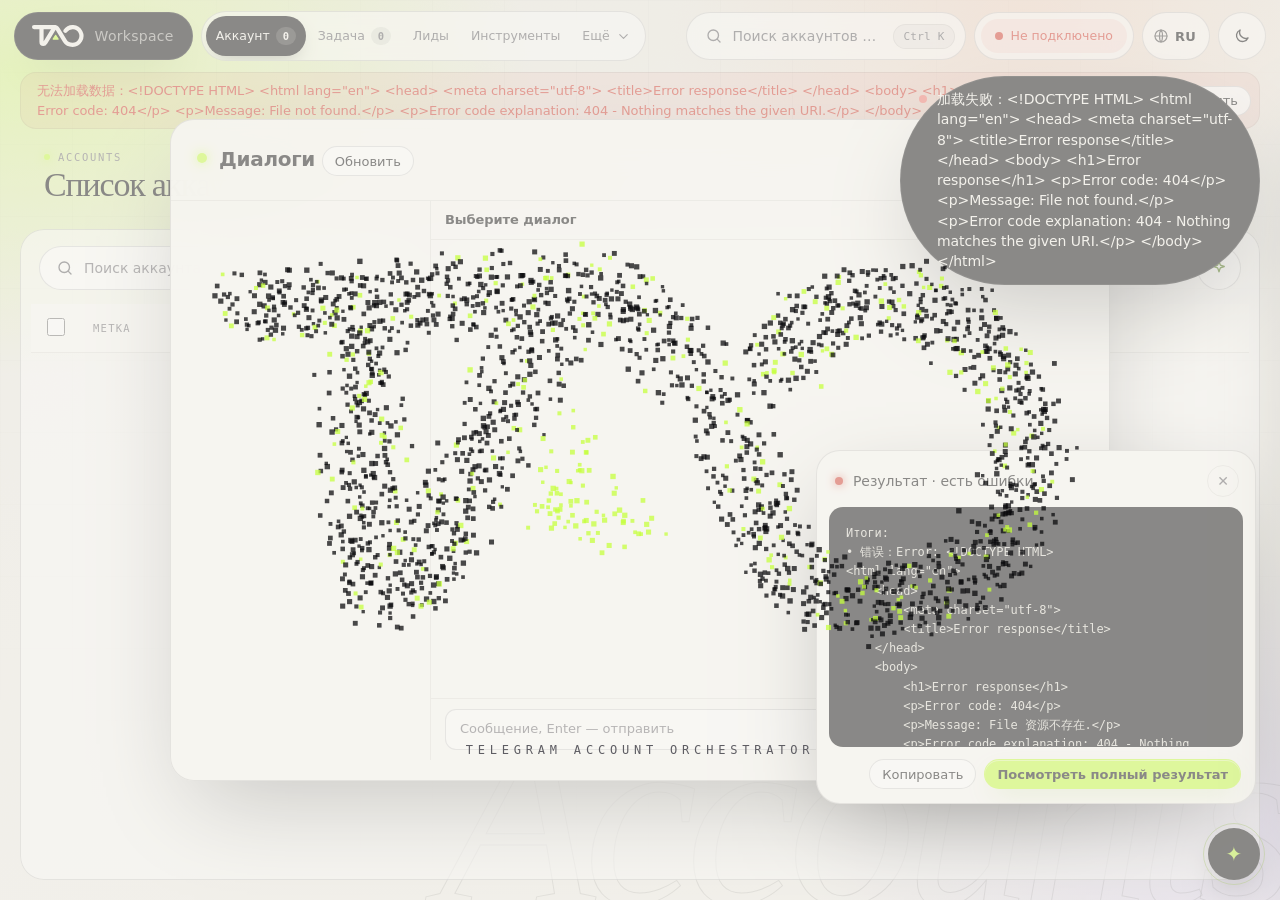
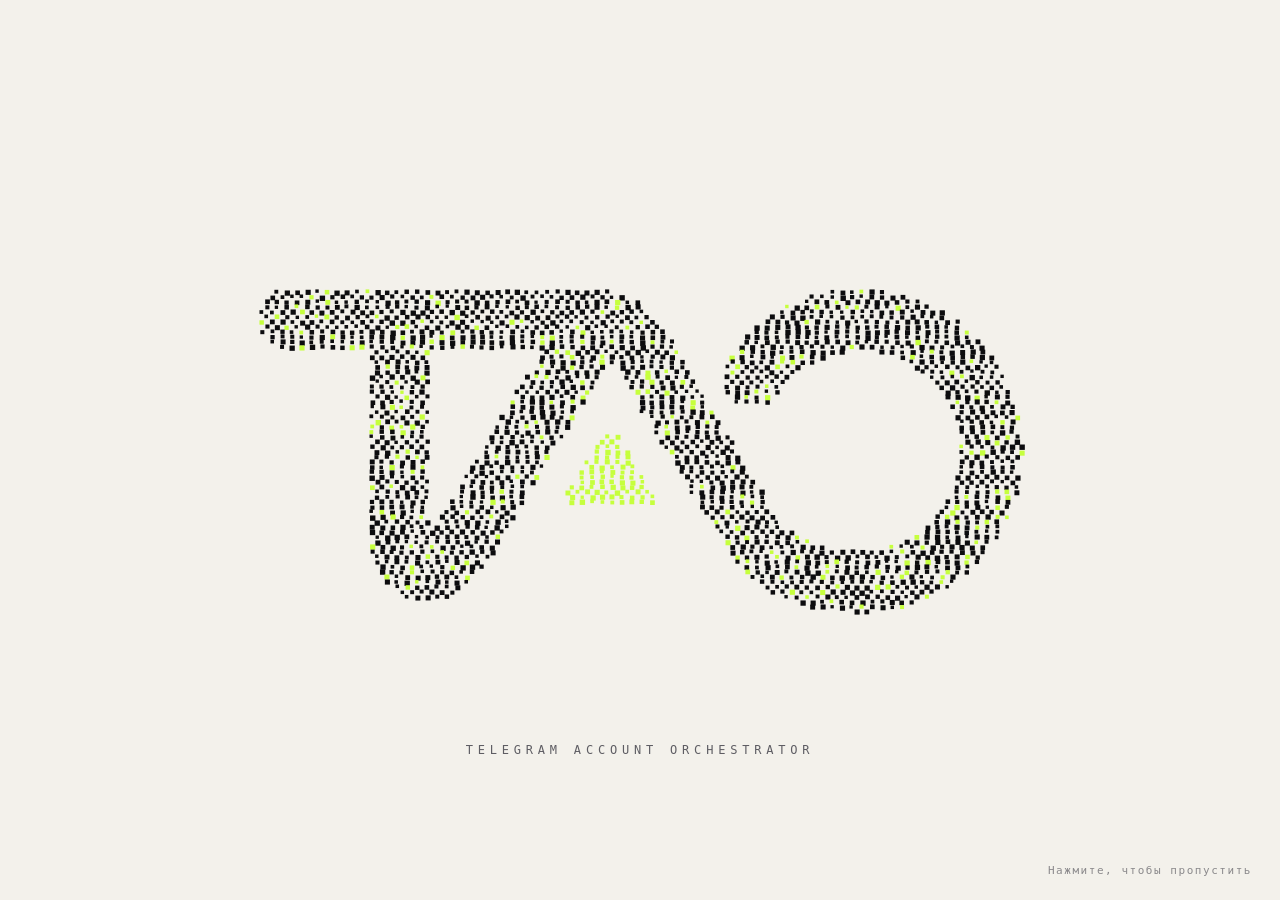
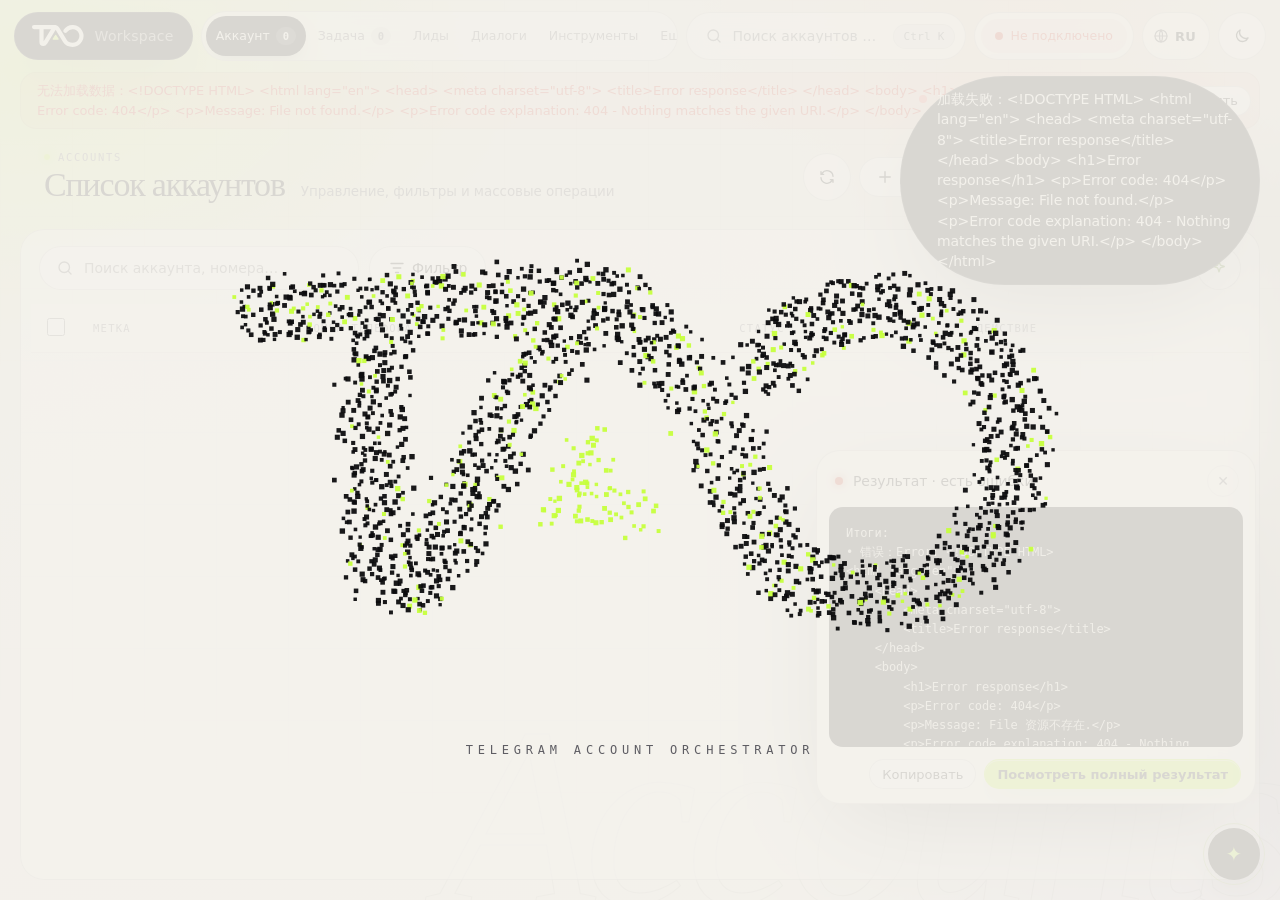
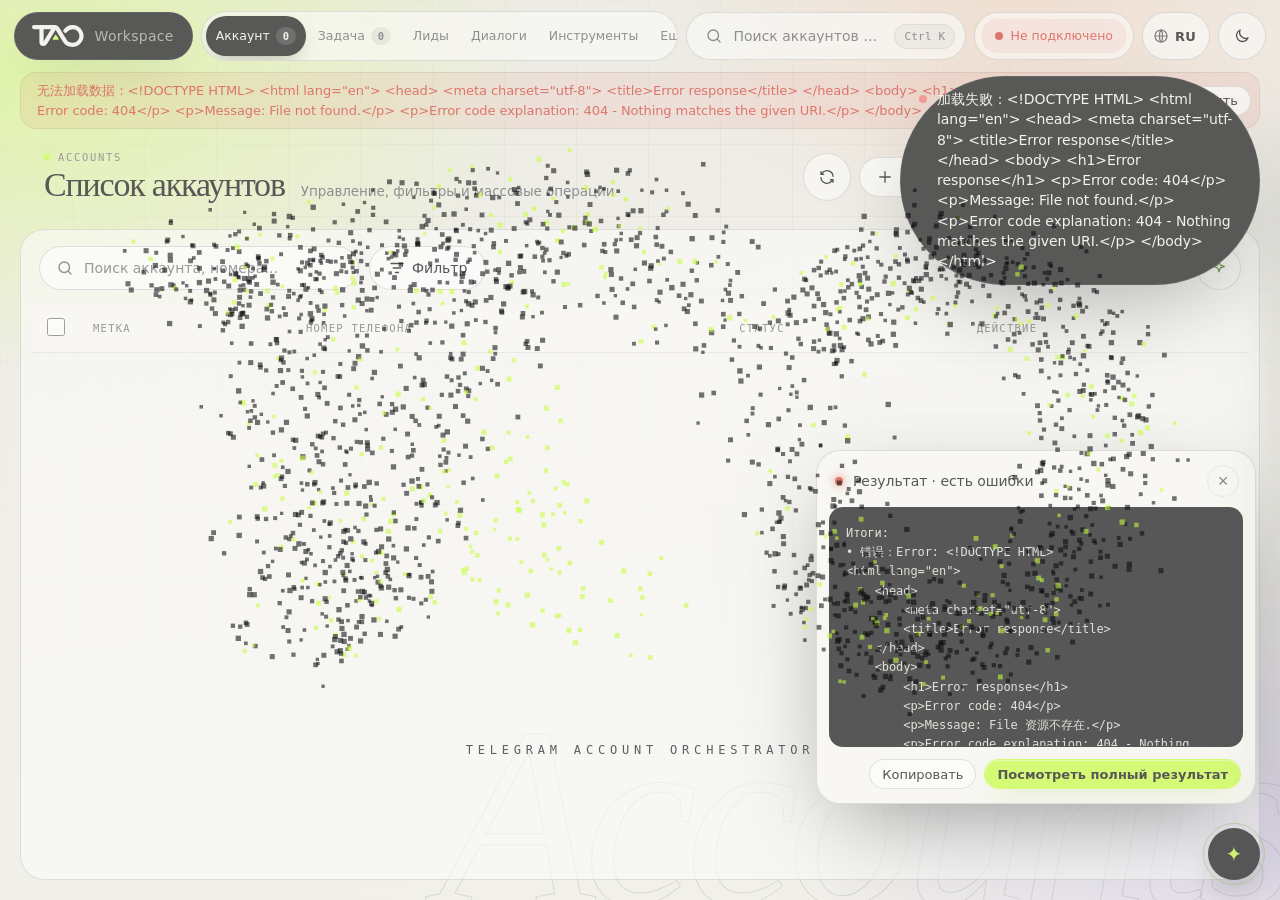
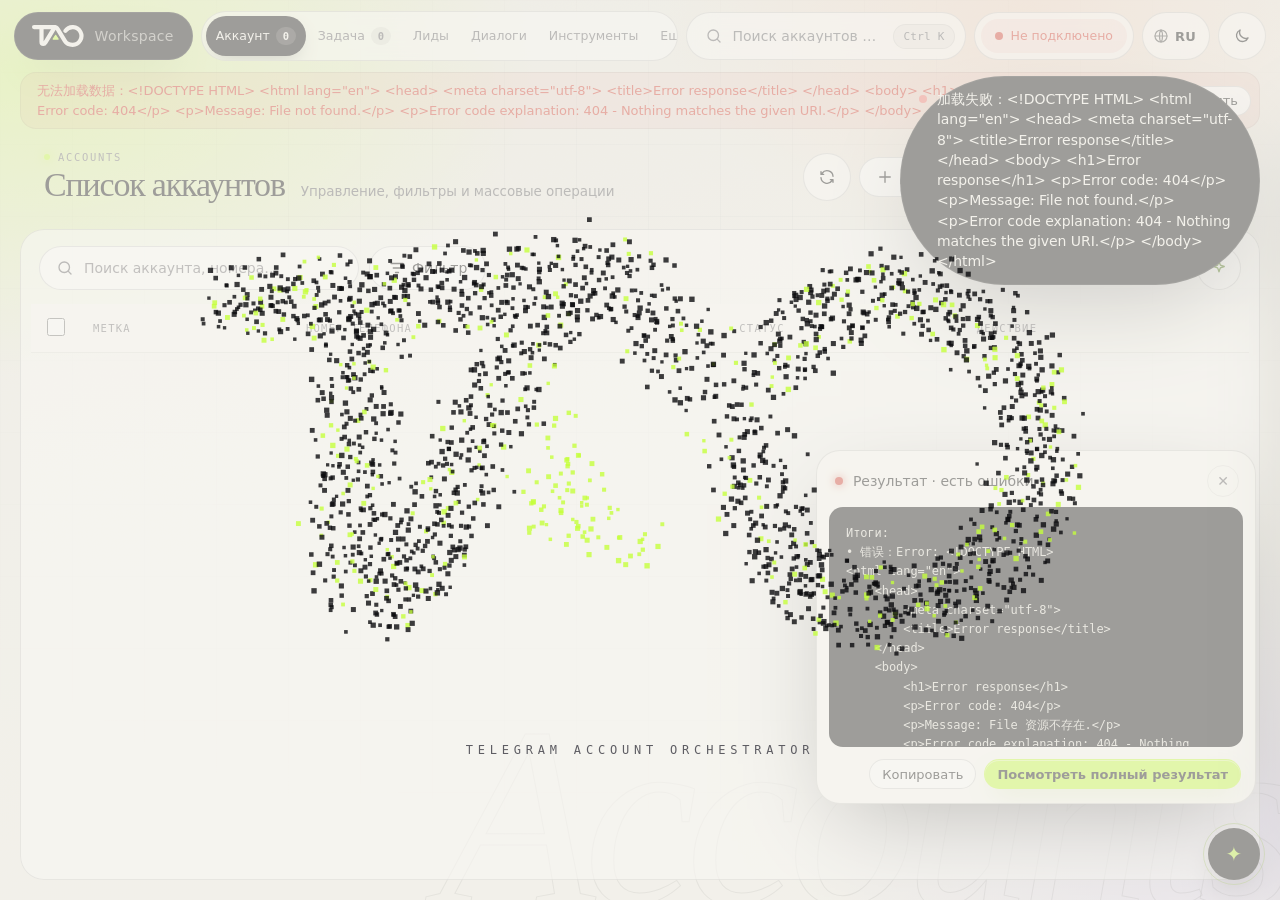
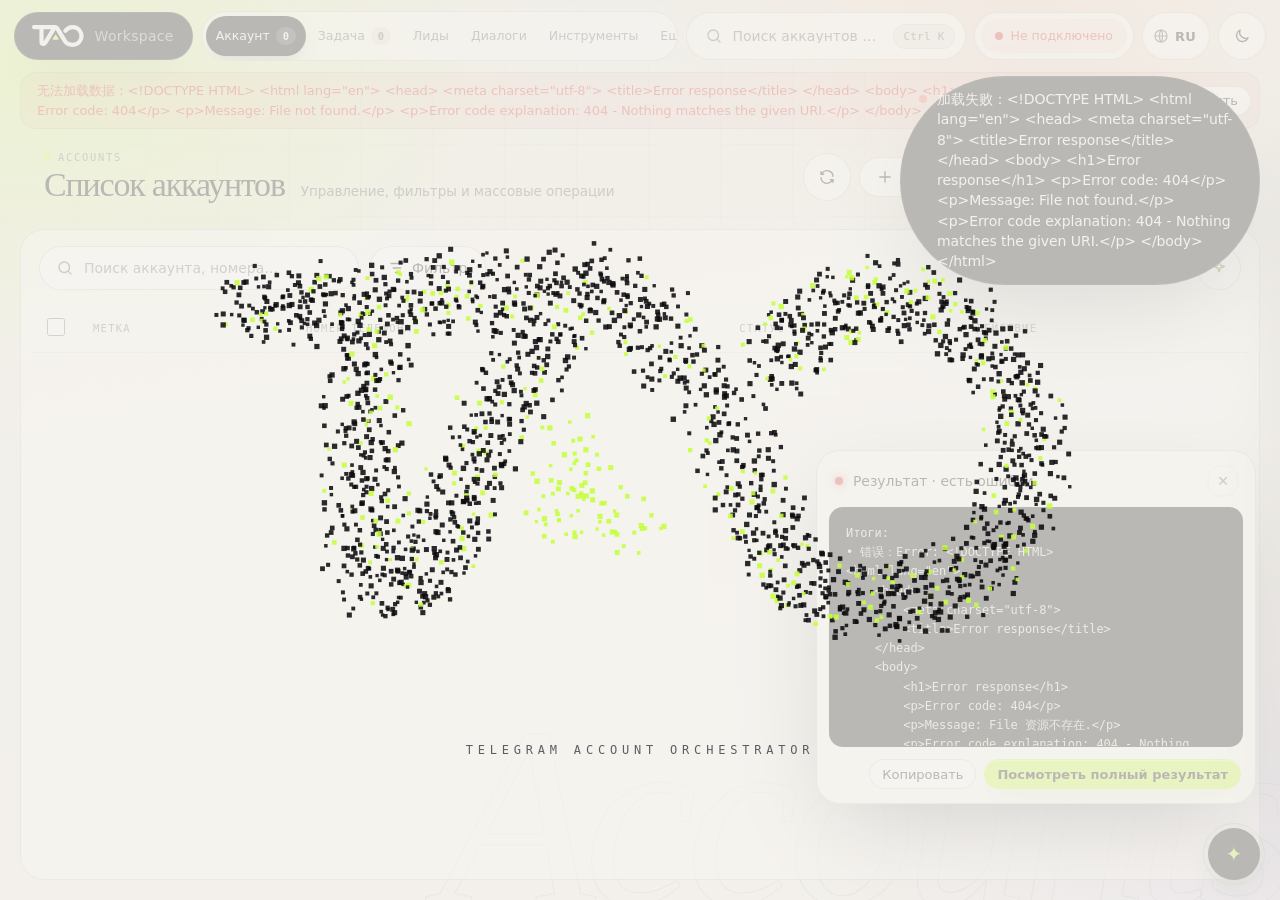
